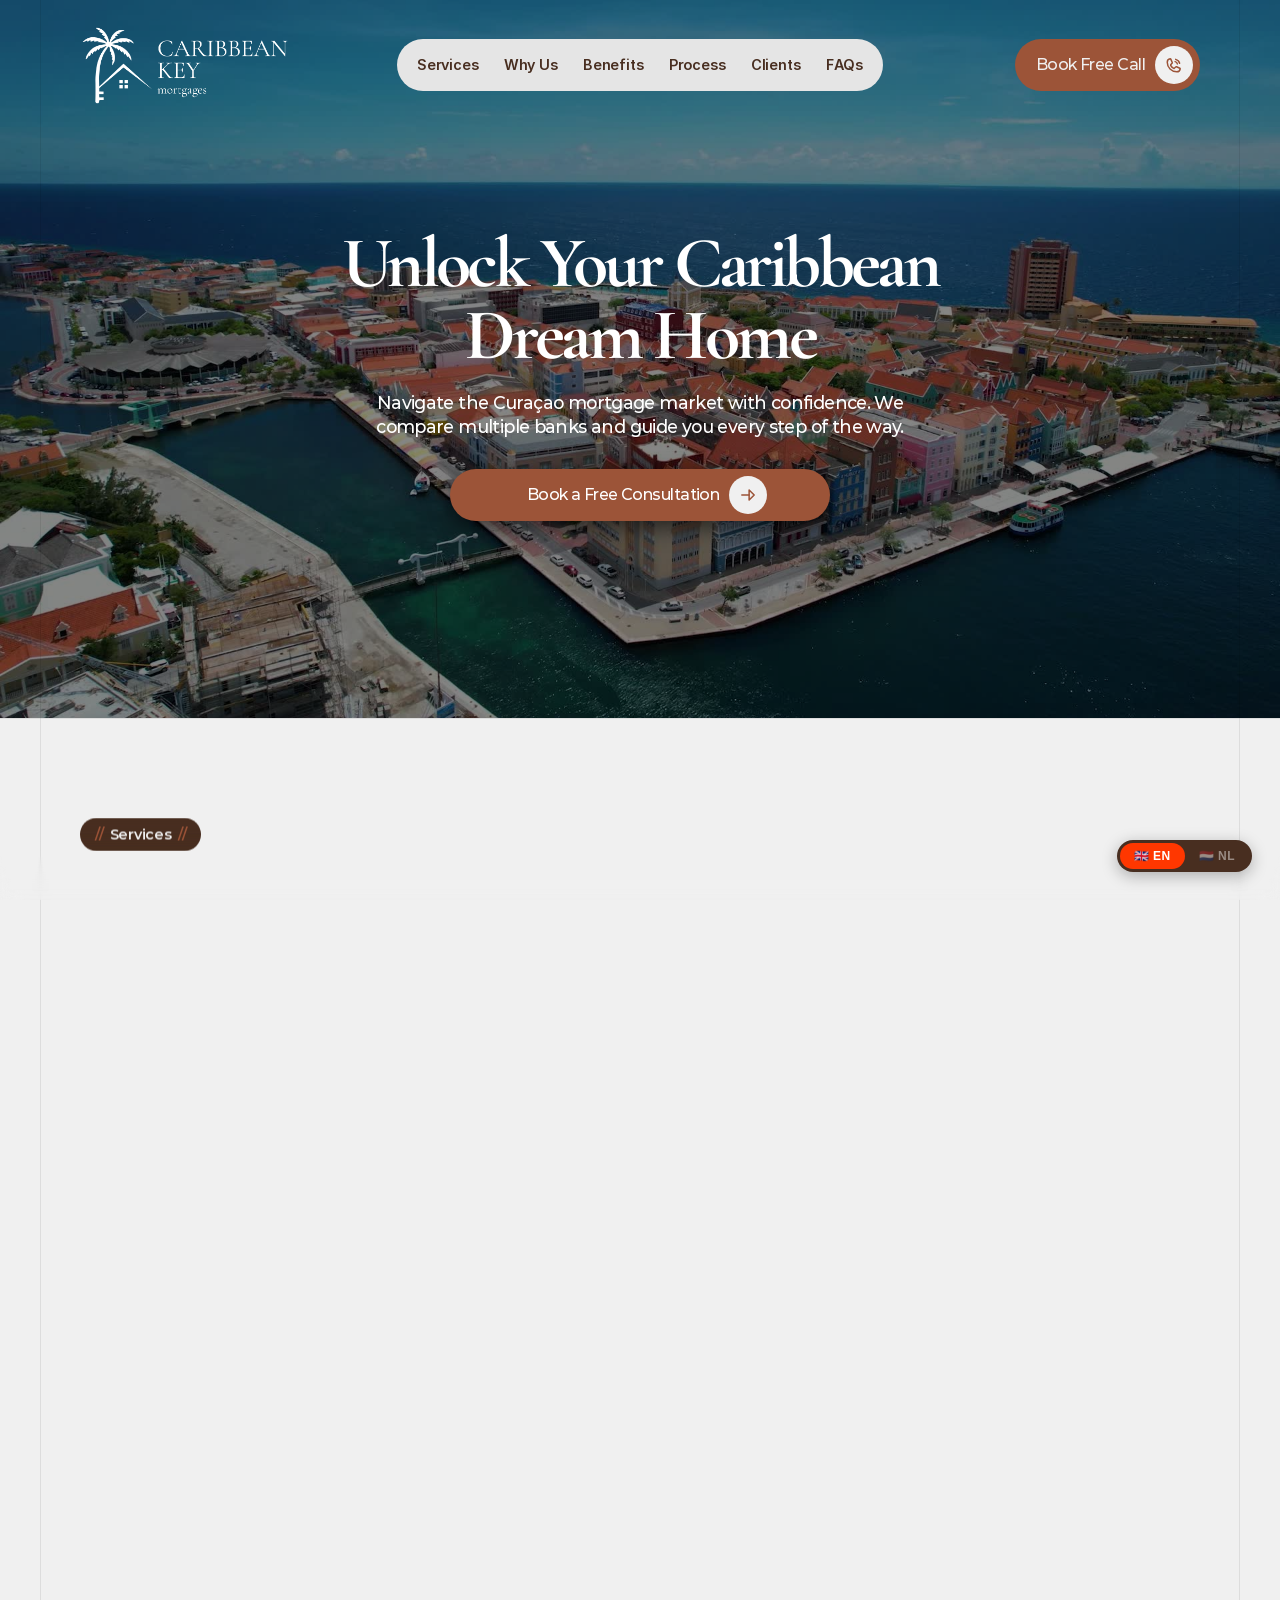
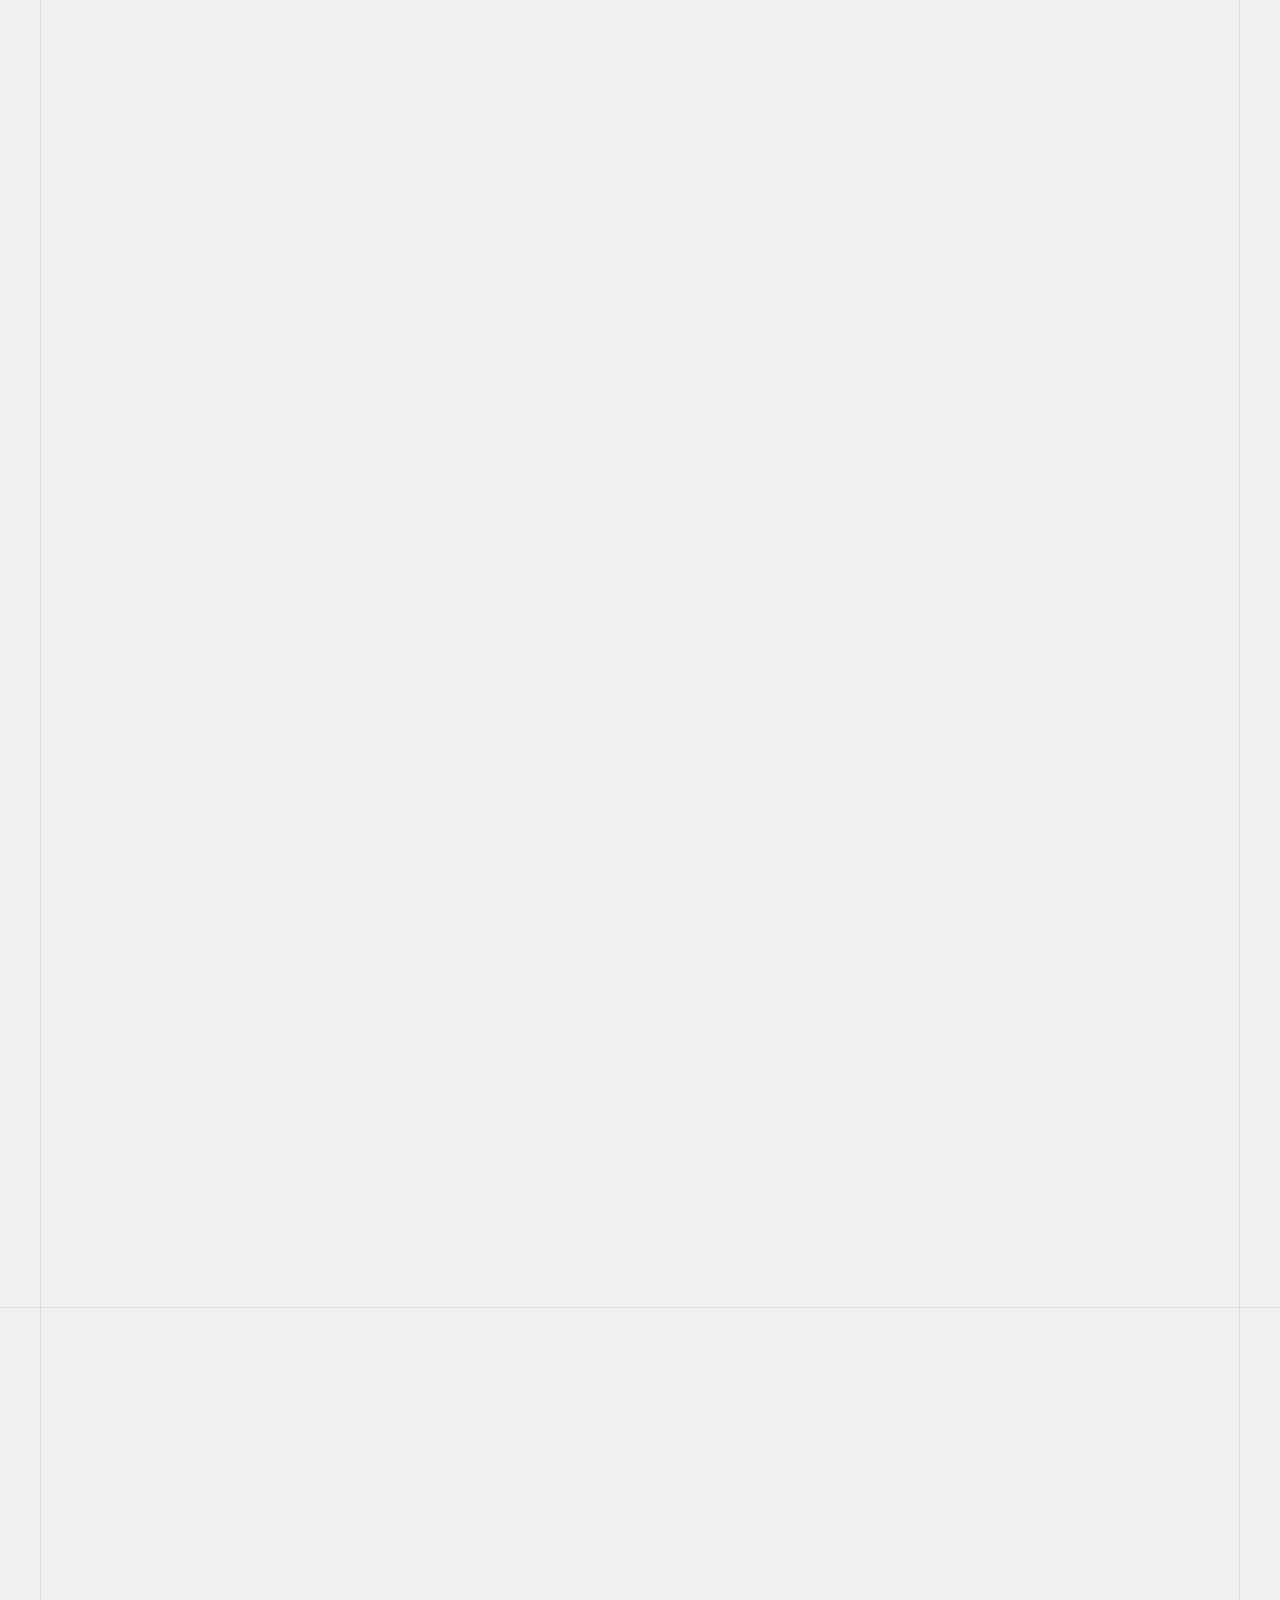
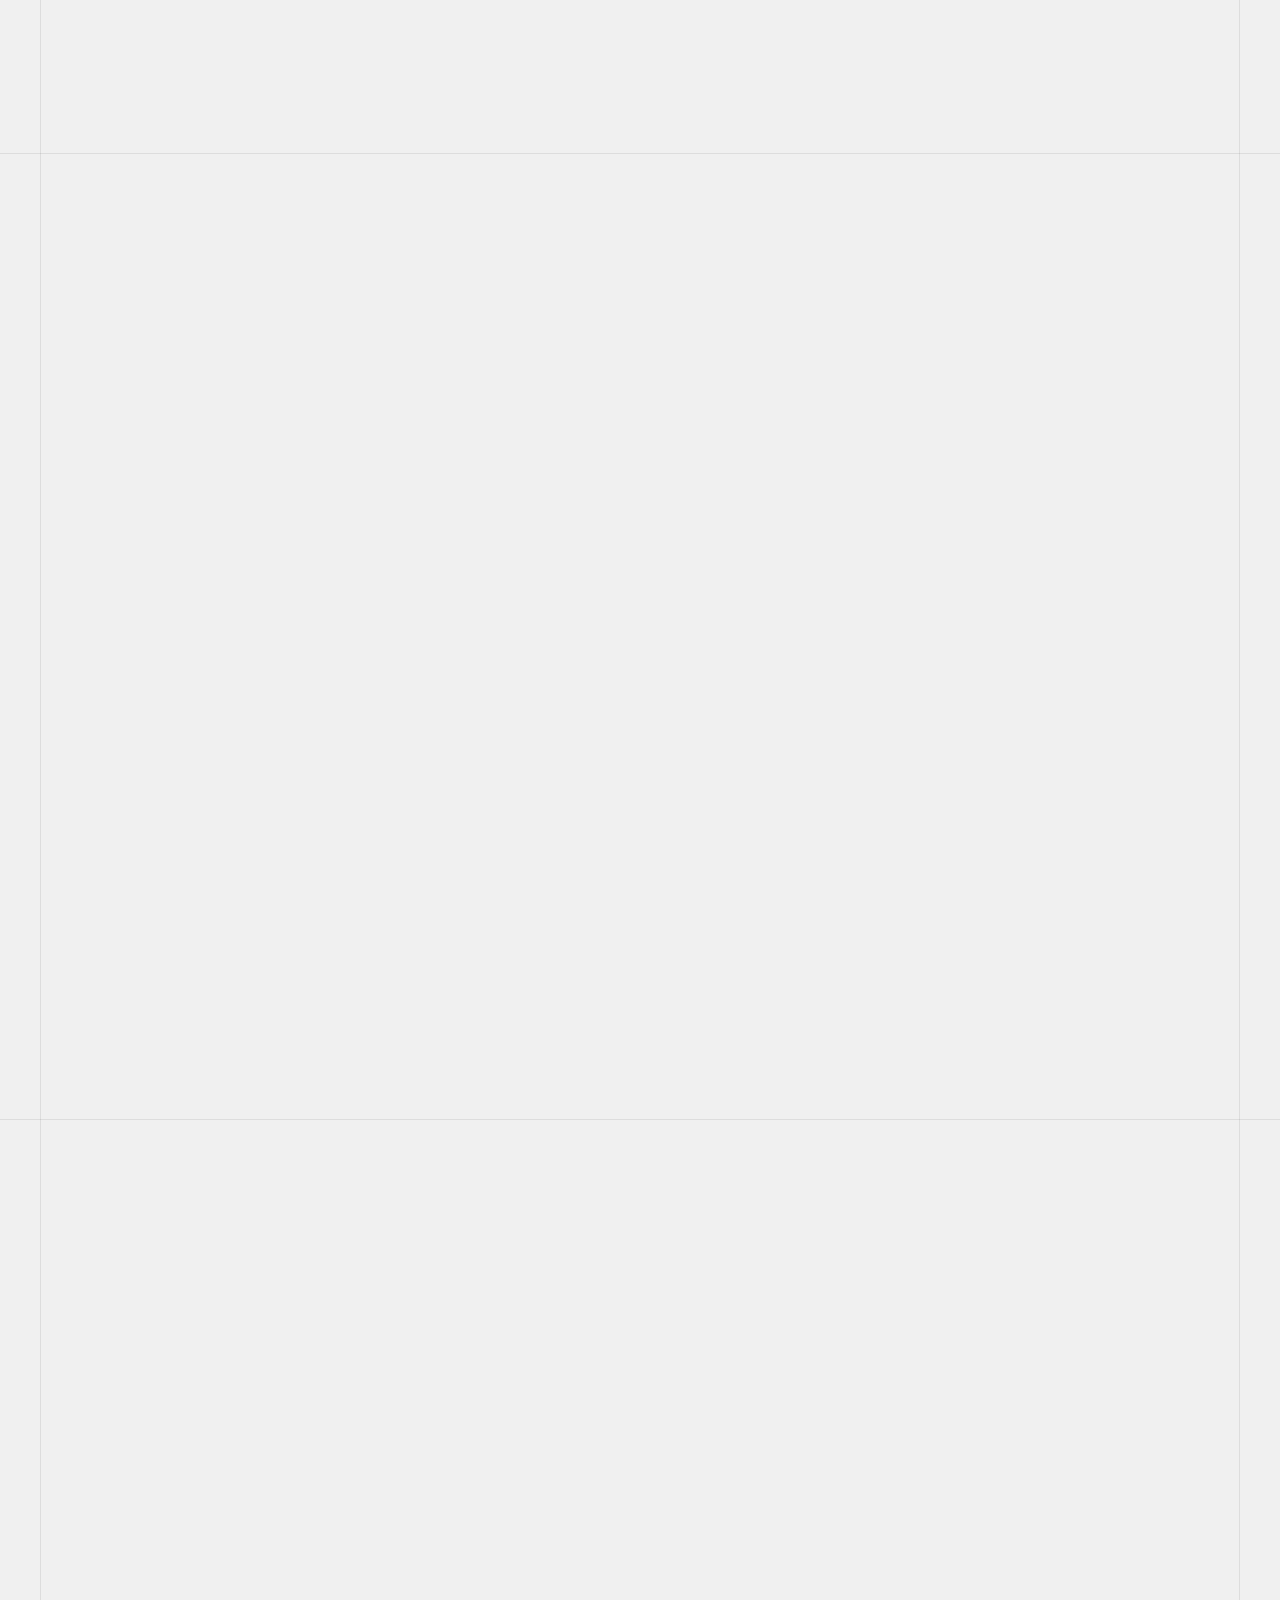
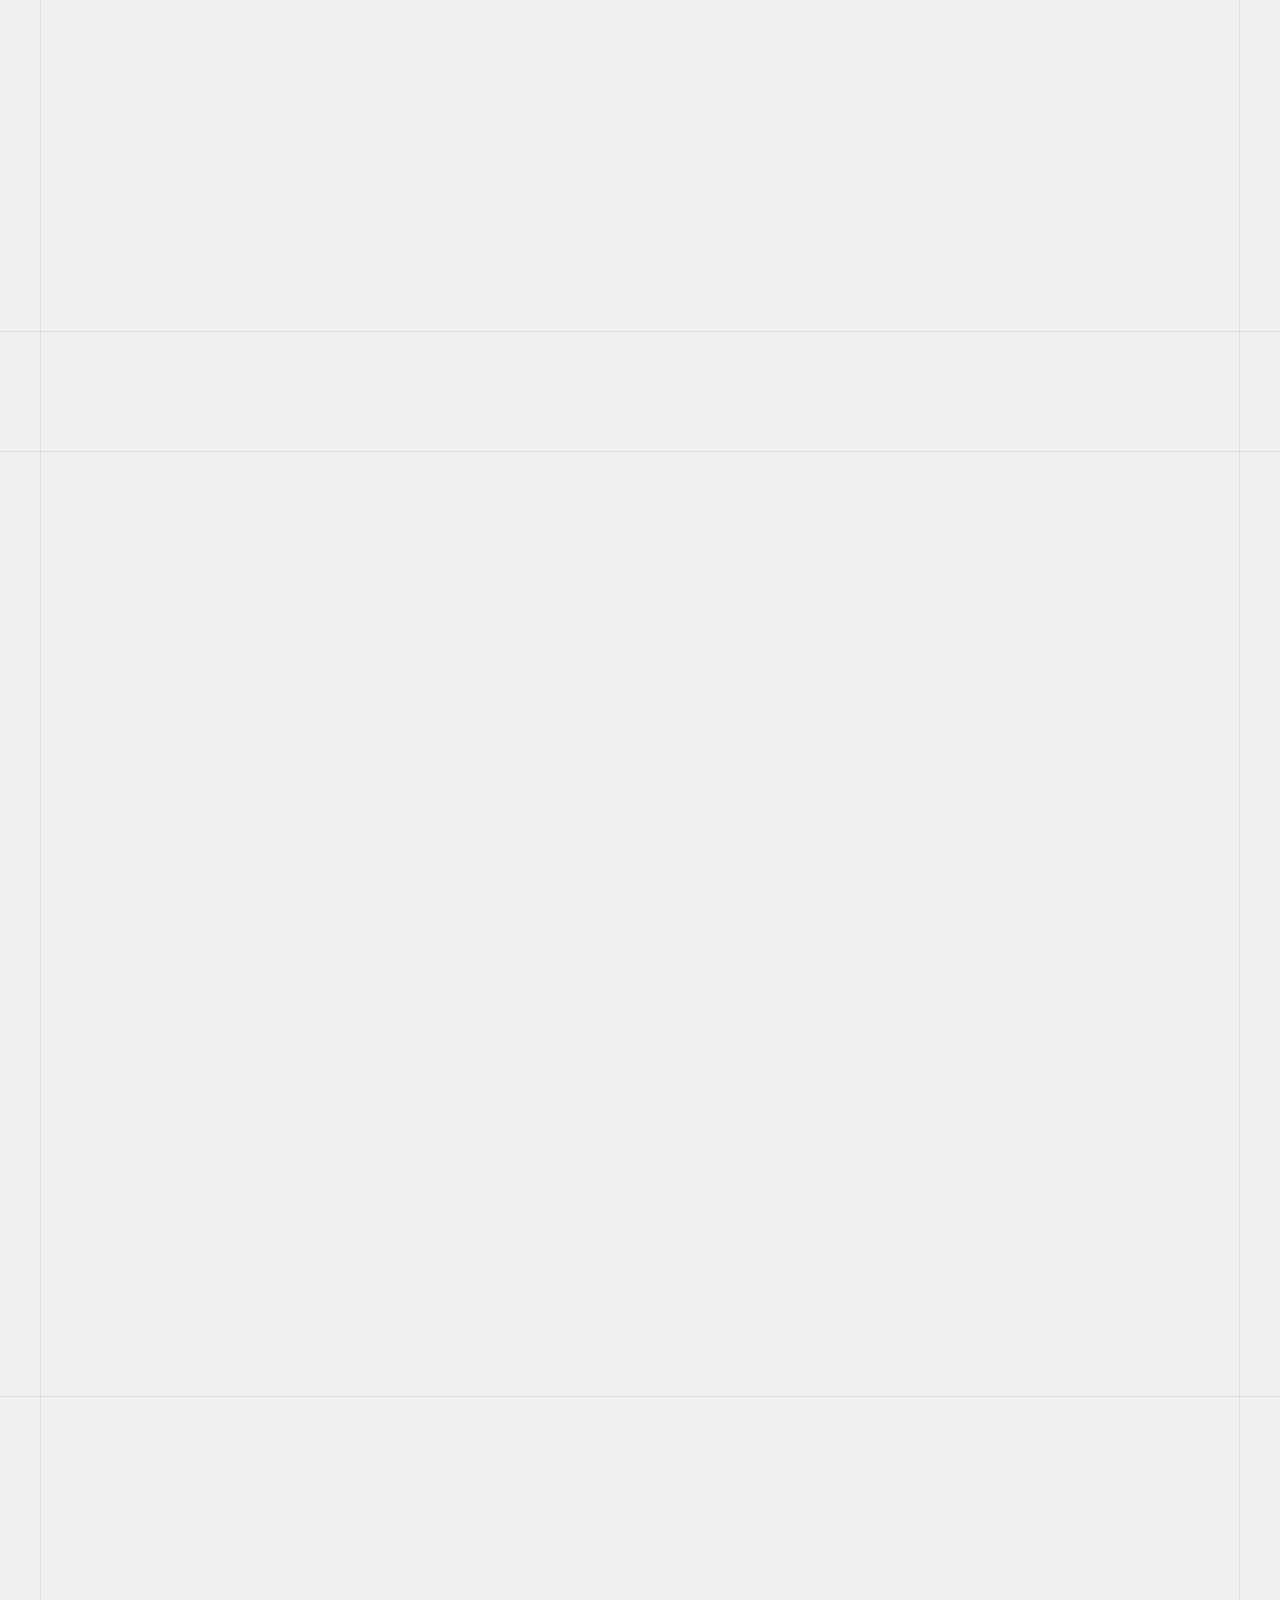
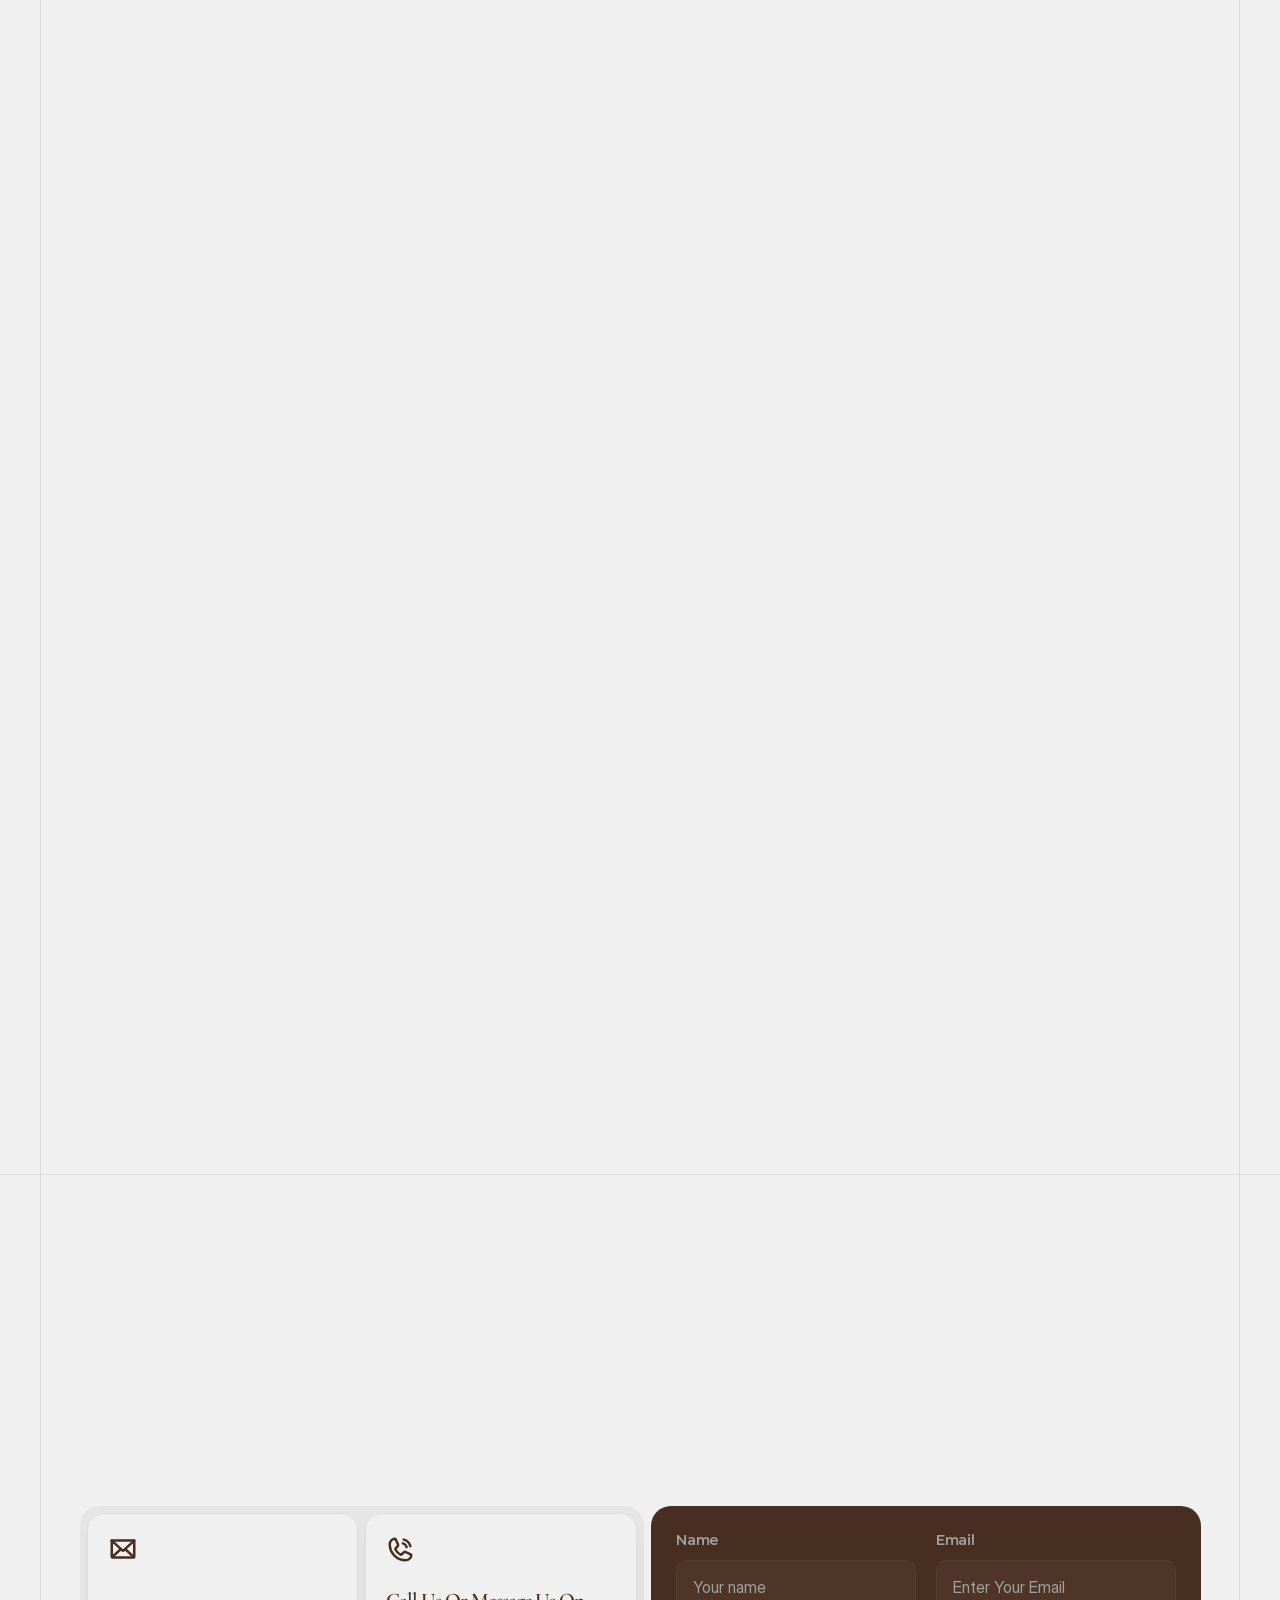
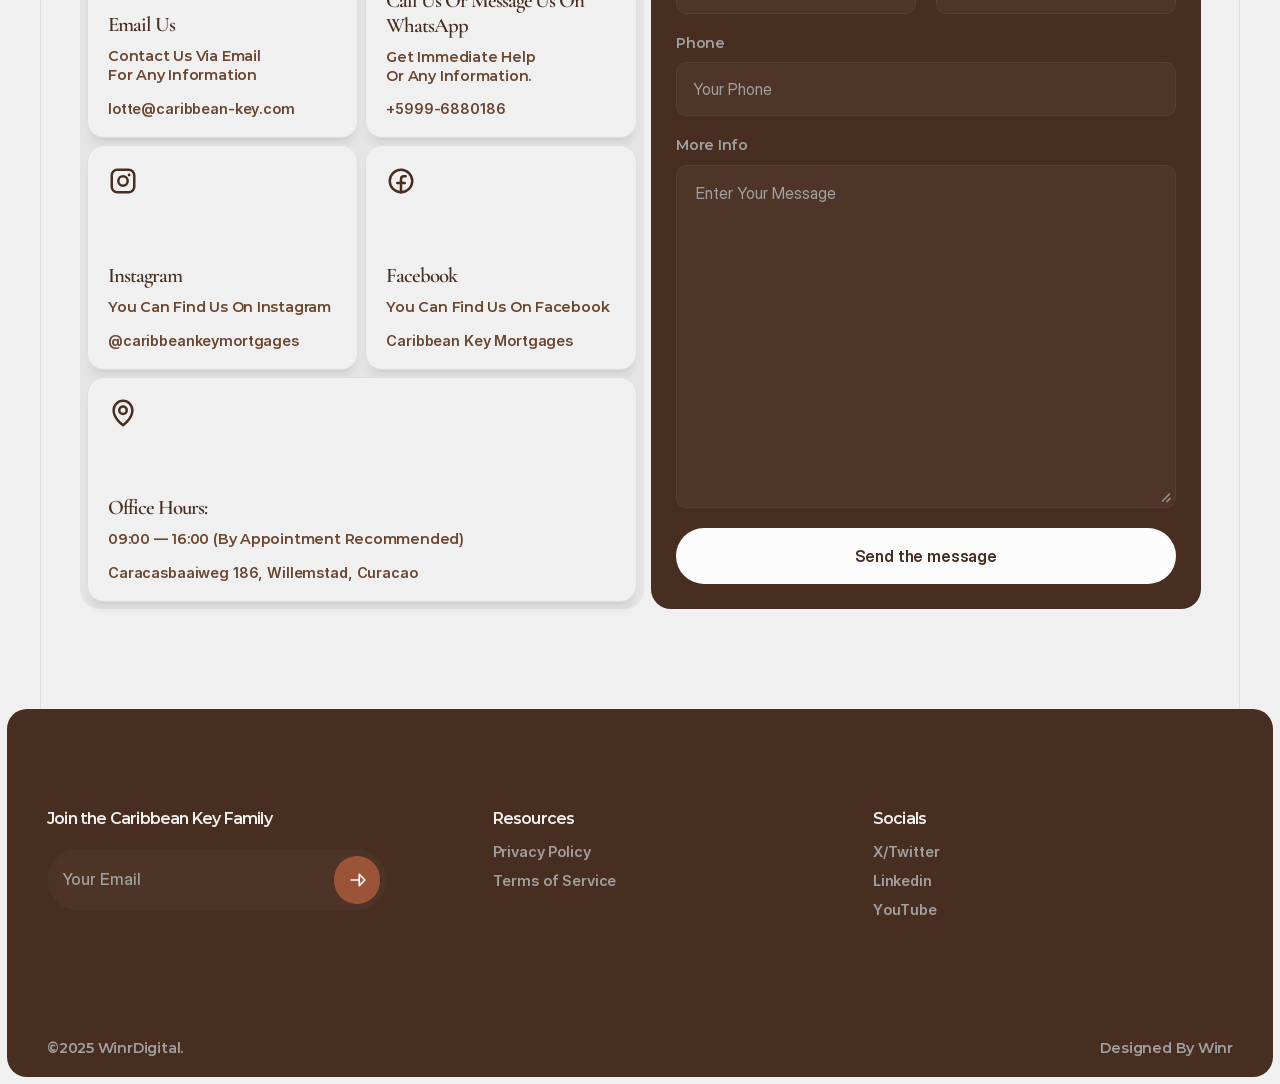
==== index.html @ c25af4fc "Why Us carousel: eliminate image flash with overlay-fade transition Root causes: 1. Original selecto" ====
<!DOCTYPE html><!-- Made in Framer · framer.com ✨ --><!-- Published May 25, 2026, 3:07 AM UTC --><html lang="en" data-redirect-timezone="1" dir="ltr"><head><style>
#__framer-badge-container,#__framer-template-badge-container,
a[href*="framer.com/templates"],a[href*="framer.com/marketplace"]{display:none!important;pointer-events:none!important;height:0!important;overflow:hidden!important}
</style><script>
(function(){
  // Detect file:// protocol — ES modules and root-relative URLs don't work on file://
  if(location.protocol==='file:'){
    document.addEventListener('DOMContentLoaded',function(){
      var isMac=navigator.platform.indexOf('Mac')!==-1;
      var isWin=navigator.platform.indexOf('Win')!==-1;
      var termName=isMac?'Terminal':isWin?'Command Prompt':'Terminal';
      var openCmd=isMac?'Press Cmd + Space, type "Terminal"':isWin?'Press Win + R, type "cmd"':'Open your terminal';
      var fp=decodeURIComponent(location.pathname);
      var dir=fp.substring(isWin?1:0,fp.lastIndexOf('/'));
      var cdPath='cd "'+dir+'"';
      var serveCmd='npx serve -l 8000';
      var d=document.createElement('div');
      d.style.cssText='position:fixed;inset:0;z-index:999999;background:#fff;display:flex;align-items:center;justify-content:center;font-family:-apple-system,system-ui,sans-serif;padding:32px;text-align:center';
      d.innerHTML='<div style="max-width:520px;text-align:left">'
        +'<h2 style="font-size:1.5rem;margin:0 0 8px;color:#111;text-align:center">This site needs a web server</h2>'
        +'<p style="color:#555;line-height:1.6;margin:0 0 20px;text-align:center;font-size:0.9rem">You opened this file directly. Follow these steps to preview it:</p>'
        +'<ol style="margin:0 0 20px;padding-left:20px;color:#333;line-height:2.2;font-size:0.88rem">'
        +'<li>Open <strong>'+termName+'</strong> <span style="color:#888">('+openCmd+')</span></li>'
        +'<li>Navigate to this folder: <code style="background:#f5f5f5;padding:2px 8px;border-radius:4px;font-size:0.82rem">'+cdPath+'</code></li>'
        +'<li>Start a local server: <code style="background:#f5f5f5;padding:2px 8px;border-radius:4px;font-size:0.82rem">'+serveCmd+'</code></li>'
        +'<li>Open <a href="http://localhost:8000" style="color:#2563eb;font-weight:500">http://localhost:8000</a> in your browser</li>'
        +'</ol>'
        +'<p style="color:#888;font-size:0.78rem;margin:0 0 6px;text-align:center">Requires <a href="https://nodejs.org" style="color:#2563eb" target="_blank">Node.js</a>. Or use Python: <code style="background:#f5f5f5;padding:2px 8px;border-radius:4px;font-size:0.78rem">'+(isWin?'python -m http.server 8000':'python3 -m http.server 8000')+'</code></p>'
        +'<p style="color:#888;font-size:0.78rem;margin:0;text-align:center">Press Ctrl+C in the terminal to stop the server when done.</p>'
        +'</div>';
      document.body.appendChild(d);
    });
    return;
  }
  var _f=window.fetch;
  window.fetch=function(u,o){
    // Extract URL string from string, URL object, or Request object
    var _us=typeof u==='string'?u:(u&&u.href?u.href:(u&&u.url?u.url:''));
    if(_us&&/events\.framer\.com/.test(_us))
      return Promise.resolve(new Response(''));
    // Handle .framercms range requests (cmsBackendCompression protocol).
    // Two distinct request shapes need separate handling:
    //
    //   1) ?range=from-to,from-to query param — older CDN-slicing protocol.
    //      Framer CDN extracts the ranges server-side and returns ONLY those
    //      bytes concatenated. Local server returns the full file, so we
    //      slice client-side and return the concatenated result.
    //
    //   2) Range: bytes=from-to,from-to HTTP header — current Framer SDK path
    //      (function Xe in chunk-AG6AYVB4.mjs). The SDK itself handles slicing
    //      on the 200-status path; on 206 it parses multipart/byteranges.
    //      Local servers (e.g. Python http.server) return 206 with the wrong
    //      Content-Type for multi-range requests, tripping the multipart parser
    //      with "Missing Content-Type header". Fix: strip the Range header,
    //      fetch the full file with status 200, and pass it through unchanged
    //      so the SDK takes its own slice path.
    if(_us&&_us.indexOf('.framercms')!==-1){
      try{
        var _OU=typeof _U!=='undefined'?_U:URL;
        var _p=new _OU(_us);
        var _rng=_p.searchParams.get('range');
        if(_rng){
          _p.searchParams.delete('range');
          _p.searchParams.delete('rangeHash');
          return _f.call(window,_p.href).then(function(r2){
            if(!r2.ok)return r2;
            return r2.arrayBuffer().then(function(buf){
              var d=new Uint8Array(buf);
              var parts=_rng.split(','),total=0,ranges=[];
              for(var i=0;i<parts.length;i++){
                var pp=parts[i].split('-');
                var from=parseInt(pp[0],10),to=parseInt(pp[1],10)+1;
                ranges.push({f:from,t:to});total+=to-from;
              }
              var result=new Uint8Array(total),off=0;
              for(var i=0;i<ranges.length;i++){
                var end=Math.min(ranges[i].t,d.length);
                result.set(d.subarray(ranges[i].f,end),off);
                off+=end-ranges[i].f;
              }
              return new Response(result.buffer,{status:200,headers:{'Content-Type':'application/octet-stream'}});
            });
          });
        }
        // No ?range= query param — check for a Range: HTTP header on the init
        // or Request object. If present, refetch without it so the local server
        // returns 200 + full file. The Framer SDK will slice it itself.
        var _hdrRange=null;
        try{
          if(o&&o.headers){
            if(typeof o.headers.get==='function') _hdrRange=o.headers.get('Range')||o.headers.get('range');
            else _hdrRange=o.headers.Range||o.headers.range;
          }
          if(!_hdrRange&&u&&typeof u==='object'&&u.headers&&typeof u.headers.get==='function'){
            _hdrRange=u.headers.get('Range')||u.headers.get('range');
          }
        }catch(_){}
        if(_hdrRange){
          var _init={};
          if(o){
            for(var _k in o){ if(_k!=='headers') _init[_k]=o[_k]; }
            if(o.headers){
              var _hh={};
              if(typeof o.headers.forEach==='function'){
                o.headers.forEach(function(v,k){ if(k.toLowerCase()!=='range') _hh[k]=v; });
              }else{
                for(var _k2 in o.headers){ if(_k2.toLowerCase()!=='range') _hh[_k2]=o.headers[_k2]; }
              }
              _init.headers=_hh;
            }
          }
          // Pass full response straight through — the SDK handles 200 by
          // slicing the buffer itself using its own range list.
          return _f.call(window,_us,_init);
        }
      }catch(e){}
    }
    return _f.apply(this,arguments);
  };
  // Patch URL constructor: our rewriting turns absolute CDN URLs into relative paths,
  // which breaks new URL(path, base) when the base is no longer absolute.
  // This catches the error and prepends location.origin to make relative bases work.
  var _U=URL;
  URL=function(u,b){
    try{return new _U(u,b)}catch(e){
      if(b&&typeof b==='string'&&!b.includes('://')){
        return new _U(u,location.origin+(b[0]==='/'?'':'/')+b);
      }
      throw e;
    }
  };
  URL.prototype=_U.prototype;
  URL.createObjectURL=_U.createObjectURL;
  URL.revokeObjectURL=_U.revokeObjectURL;
  // Remove marketplace/template CTA anchors.
  // Do NOT remove #__framer-badge-container or #__framer-template-badge-container —
  // Framer's script_main calls hydrateRoot() on those elements. Removing them
  // makes getElementById return null, triggering React error #405. The CSS
  // (CLEANUP_CSS + inline display:none) keeps them hidden without DOM removal.
  function _clean(){
    document.querySelectorAll('a[href*="framer.com/templates"],a[href*="framer.com/marketplace"]').forEach(function(a){
      var wrap=a.closest('[class*="-container"]');
      if(wrap&&wrap!==a.closest('[data-framer-name="Container"]')){wrap.remove();return;}
      a.remove();
    });
  }
  _clean();
  document.addEventListener('DOMContentLoaded',_clean);
  new MutationObserver(function(muts){
    for(var i=0;i<muts.length;i++){
      for(var j=0;j<muts[i].addedNodes.length;j++){
        var n=muts[i].addedNodes[j];
        if(n.nodeType!==1)continue;
        if(n.querySelector&&n.querySelector('a[href*="framer.com/marketplace"],a[href*="framer.com/templates"]')){_clean();}
      }
    }
  }).observe(document.documentElement,{childList:true,subtree:true});
})();
</script>
	<meta charset="utf-8">
	
	
	
	<!-- Start of headStart -->
    
    <!-- End of headStart -->
	<meta name="viewport" content="width=device-width">
	<meta name="generator" content="Framer fdc01c0">
	<title>Caribbean Key Mortgages | Home Loans &amp; Mortgage Advisors in Curaçao</title>
    <meta name="description" content="Caribbean Key Mortgages offers expert home loan and mortgage advisory in Curaçao. Compare lender rates, get pre-approved, and navigate every step of the process with confidence. Book a free call today.">
    
    
    <meta name="framer-html-plugin" content="disable">
    <link href="/assets/favicon.png" rel="icon" media="(prefers-color-scheme: light)">
    <link href="/assets/favicon.png" rel="icon" media="(prefers-color-scheme: dark)">
    <!-- Open Graph / Facebook -->
    <meta property="og:type" content="website">
    <meta property="og:title" content="Caribbean Key Mortgages | Home Loans &amp; Mortgage Advisors in Curaçao">
    <meta property="og:description" content="Caribbean Key Mortgages offers expert home loan and mortgage advisory in Curaçao. Compare lender rates, get pre-approved, and navigate every step of the process with confidence. Book a free call today.">
    <meta property="og:image" content="/images/r1Z7UFDWCG6GUZmYK18uw8Lyc.png">
    <!-- Twitter -->
    <meta name="twitter:card" content="summary_large_image">
    <meta name="twitter:title" content="Caribbean Key Mortgages | Home Loans &amp; Mortgage Advisors in Curaçao">
    <meta name="twitter:description" content="Caribbean Key Mortgages offers expert home loan and mortgage advisory in Curaçao. Compare lender rates, get pre-approved, and navigate every step of the process with confidence. Book a free call today.">
    <meta name="twitter:image" content="/images/r1Z7UFDWCG6GUZmYK18uw8Lyc.png">
	
	<style data-framer-font-css="">/* cyrillic-ext */
@font-face {
  font-family: 'Cormorant Garamond';
  font-style: italic;
  font-weight: 600;
  font-display: swap;
  src: url(/fonts/2b8a0ed6_co3ZmX5slCNuHLi8bLeY9MK7whWMhyjYrEtFmSq17w.woff2) format('woff2');
  unicode-range: U+0460-052F, U+1C80-1C8A, U+20B4, U+2DE0-2DFF, U+A640-A69F, U+FE2E-FE2F;
}
/* cyrillic */
@font-face {
  font-family: 'Cormorant Garamond';
  font-style: italic;
  font-weight: 600;
  font-display: swap;
  src: url(/fonts/034e3f1d_co3ZmX5slCNuHLi8bLeY9MK7whWMhyjYrEtMmSq17w.woff2) format('woff2');
  unicode-range: U+0301, U+0400-045F, U+0490-0491, U+04B0-04B1, U+2116;
}
/* vietnamese */
@font-face {
  font-family: 'Cormorant Garamond';
  font-style: italic;
  font-weight: 600;
  font-display: swap;
  src: url(/fonts/7f16a518_co3ZmX5slCNuHLi8bLeY9MK7whWMhyjYrEtHmSq17w.woff2) format('woff2');
  unicode-range: U+0102-0103, U+0110-0111, U+0128-0129, U+0168-0169, U+01A0-01A1, U+01AF-01B0, U+0300-0301, U+0303-0304, U+0308-0309, U+0323, U+0329, U+1EA0-1EF9, U+20AB;
}
/* latin-ext */
@font-face {
  font-family: 'Cormorant Garamond';
  font-style: italic;
  font-weight: 600;
  font-display: swap;
  src: url(/fonts/a89ed22c_co3ZmX5slCNuHLi8bLeY9MK7whWMhyjYrEtGmSq17w.woff2) format('woff2');
  unicode-range: U+0100-02BA, U+02BD-02C5, U+02C7-02CC, U+02CE-02D7, U+02DD-02FF, U+0304, U+0308, U+0329, U+1D00-1DBF, U+1E00-1E9F, U+1EF2-1EFF, U+2020, U+20A0-20AB, U+20AD-20C0, U+2113, U+2C60-2C7F, U+A720-A7FF;
}
/* latin */
@font-face {
  font-family: 'Cormorant Garamond';
  font-style: italic;
  font-weight: 600;
  font-display: swap;
  src: url(/fonts/25e30982_co3ZmX5slCNuHLi8bLeY9MK7whWMhyjYrEtImSo.woff2) format('woff2');
  unicode-range: U+0000-00FF, U+0131, U+0152-0153, U+02BB-02BC, U+02C6, U+02DA, U+02DC, U+0304, U+0308, U+0329, U+2000-206F, U+20AC, U+2122, U+2191, U+2193, U+2212, U+2215, U+FEFF, U+FFFD;
}
/* cyrillic-ext */
@font-face {
  font-family: 'Cormorant Garamond';
  font-style: italic;
  font-weight: 700;
  font-display: swap;
  src: url(/fonts/2b8a0ed6_co3ZmX5slCNuHLi8bLeY9MK7whWMhyjYrEtFmSq17w.woff2) format('woff2');
  unicode-range: U+0460-052F, U+1C80-1C8A, U+20B4, U+2DE0-2DFF, U+A640-A69F, U+FE2E-FE2F;
}
/* cyrillic */
@font-face {
  font-family: 'Cormorant Garamond';
  font-style: italic;
  font-weight: 700;
  font-display: swap;
  src: url(/fonts/034e3f1d_co3ZmX5slCNuHLi8bLeY9MK7whWMhyjYrEtMmSq17w.woff2) format('woff2');
  unicode-range: U+0301, U+0400-045F, U+0490-0491, U+04B0-04B1, U+2116;
}
/* vietnamese */
@font-face {
  font-family: 'Cormorant Garamond';
  font-style: italic;
  font-weight: 700;
  font-display: swap;
  src: url(/fonts/7f16a518_co3ZmX5slCNuHLi8bLeY9MK7whWMhyjYrEtHmSq17w.woff2) format('woff2');
  unicode-range: U+0102-0103, U+0110-0111, U+0128-0129, U+0168-0169, U+01A0-01A1, U+01AF-01B0, U+0300-0301, U+0303-0304, U+0308-0309, U+0323, U+0329, U+1EA0-1EF9, U+20AB;
}
/* latin-ext */
@font-face {
  font-family: 'Cormorant Garamond';
  font-style: italic;
  font-weight: 700;
  font-display: swap;
  src: url(/fonts/a89ed22c_co3ZmX5slCNuHLi8bLeY9MK7whWMhyjYrEtGmSq17w.woff2) format('woff2');
  unicode-range: U+0100-02BA, U+02BD-02C5, U+02C7-02CC, U+02CE-02D7, U+02DD-02FF, U+0304, U+0308, U+0329, U+1D00-1DBF, U+1E00-1E9F, U+1EF2-1EFF, U+2020, U+20A0-20AB, U+20AD-20C0, U+2113, U+2C60-2C7F, U+A720-A7FF;
}
/* latin */
@font-face {
  font-family: 'Cormorant Garamond';
  font-style: italic;
  font-weight: 700;
  font-display: swap;
  src: url(/fonts/25e30982_co3ZmX5slCNuHLi8bLeY9MK7whWMhyjYrEtImSo.woff2) format('woff2');
  unicode-range: U+0000-00FF, U+0131, U+0152-0153, U+02BB-02BC, U+02C6, U+02DA, U+02DC, U+0304, U+0308, U+0329, U+2000-206F, U+20AC, U+2122, U+2191, U+2193, U+2212, U+2215, U+FEFF, U+FFFD;
}
/* cyrillic-ext */
@font-face {
  font-family: 'Cormorant Garamond';
  font-style: normal;
  font-weight: 400;
  font-display: swap;
  src: url(/fonts/f88d6a48_co3bmX5slCNuHLi8bLeY9MK7whWMhyjYpHtKgS4.woff2) format('woff2');
  unicode-range: U+0460-052F, U+1C80-1C8A, U+20B4, U+2DE0-2DFF, U+A640-A69F, U+FE2E-FE2F;
}
/* cyrillic */
@font-face {
  font-family: 'Cormorant Garamond';
  font-style: normal;
  font-weight: 400;
  font-display: swap;
  src: url(/fonts/4f4a8253_co3bmX5slCNuHLi8bLeY9MK7whWMhyjYrXtKgS4.woff2) format('woff2');
  unicode-range: U+0301, U+0400-045F, U+0490-0491, U+04B0-04B1, U+2116;
}
/* vietnamese */
@font-face {
  font-family: 'Cormorant Garamond';
  font-style: normal;
  font-weight: 400;
  font-display: swap;
  src: url(/fonts/36598f59_co3bmX5slCNuHLi8bLeY9MK7whWMhyjYpntKgS4.woff2) format('woff2');
  unicode-range: U+0102-0103, U+0110-0111, U+0128-0129, U+0168-0169, U+01A0-01A1, U+01AF-01B0, U+0300-0301, U+0303-0304, U+0308-0309, U+0323, U+0329, U+1EA0-1EF9, U+20AB;
}
/* latin-ext */
@font-face {
  font-family: 'Cormorant Garamond';
  font-style: normal;
  font-weight: 400;
  font-display: swap;
  src: url(/fonts/90768204_co3bmX5slCNuHLi8bLeY9MK7whWMhyjYp3tKgS4.woff2) format('woff2');
  unicode-range: U+0100-02BA, U+02BD-02C5, U+02C7-02CC, U+02CE-02D7, U+02DD-02FF, U+0304, U+0308, U+0329, U+1D00-1DBF, U+1E00-1E9F, U+1EF2-1EFF, U+2020, U+20A0-20AB, U+20AD-20C0, U+2113, U+2C60-2C7F, U+A720-A7FF;
}
/* latin */
@font-face {
  font-family: 'Cormorant Garamond';
  font-style: normal;
  font-weight: 400;
  font-display: swap;
  src: url(/fonts/2fed1d1b_co3bmX5slCNuHLi8bLeY9MK7whWMhyjYqXtK.woff2) format('woff2');
  unicode-range: U+0000-00FF, U+0131, U+0152-0153, U+02BB-02BC, U+02C6, U+02DA, U+02DC, U+0304, U+0308, U+0329, U+2000-206F, U+20AC, U+2122, U+2191, U+2193, U+2212, U+2215, U+FEFF, U+FFFD;
}
/* cyrillic-ext */
@font-face {
  font-family: 'Cormorant Garamond';
  font-style: normal;
  font-weight: 600;
  font-display: swap;
  src: url(/fonts/f88d6a48_co3bmX5slCNuHLi8bLeY9MK7whWMhyjYpHtKgS4.woff2) format('woff2');
  unicode-range: U+0460-052F, U+1C80-1C8A, U+20B4, U+2DE0-2DFF, U+A640-A69F, U+FE2E-FE2F;
}
/* cyrillic */
@font-face {
  font-family: 'Cormorant Garamond';
  font-style: normal;
  font-weight: 600;
  font-display: swap;
  src: url(/fonts/4f4a8253_co3bmX5slCNuHLi8bLeY9MK7whWMhyjYrXtKgS4.woff2) format('woff2');
  unicode-range: U+0301, U+0400-045F, U+0490-0491, U+04B0-04B1, U+2116;
}
/* vietnamese */
@font-face {
  font-family: 'Cormorant Garamond';
  font-style: normal;
  font-weight: 600;
  font-display: swap;
  src: url(/fonts/36598f59_co3bmX5slCNuHLi8bLeY9MK7whWMhyjYpntKgS4.woff2) format('woff2');
  unicode-range: U+0102-0103, U+0110-0111, U+0128-0129, U+0168-0169, U+01A0-01A1, U+01AF-01B0, U+0300-0301, U+0303-0304, U+0308-0309, U+0323, U+0329, U+1EA0-1EF9, U+20AB;
}
/* latin-ext */
@font-face {
  font-family: 'Cormorant Garamond';
  font-style: normal;
  font-weight: 600;
  font-display: swap;
  src: url(/fonts/90768204_co3bmX5slCNuHLi8bLeY9MK7whWMhyjYp3tKgS4.woff2) format('woff2');
  unicode-range: U+0100-02BA, U+02BD-02C5, U+02C7-02CC, U+02CE-02D7, U+02DD-02FF, U+0304, U+0308, U+0329, U+1D00-1DBF, U+1E00-1E9F, U+1EF2-1EFF, U+2020, U+20A0-20AB, U+20AD-20C0, U+2113, U+2C60-2C7F, U+A720-A7FF;
}
/* latin */
@font-face {
  font-family: 'Cormorant Garamond';
  font-style: normal;
  font-weight: 600;
  font-display: swap;
  src: url(/fonts/2fed1d1b_co3bmX5slCNuHLi8bLeY9MK7whWMhyjYqXtK.woff2) format('woff2');
  unicode-range: U+0000-00FF, U+0131, U+0152-0153, U+02BB-02BC, U+02C6, U+02DA, U+02DC, U+0304, U+0308, U+0329, U+2000-206F, U+20AC, U+2122, U+2191, U+2193, U+2212, U+2215, U+FEFF, U+FFFD;
}
/* cyrillic-ext */
@font-face {
  font-family: 'Cormorant Garamond';
  font-style: normal;
  font-weight: 700;
  font-display: swap;
  src: url(/fonts/f88d6a48_co3bmX5slCNuHLi8bLeY9MK7whWMhyjYpHtKgS4.woff2) format('woff2');
  unicode-range: U+0460-052F, U+1C80-1C8A, U+20B4, U+2DE0-2DFF, U+A640-A69F, U+FE2E-FE2F;
}
/* cyrillic */
@font-face {
  font-family: 'Cormorant Garamond';
  font-style: normal;
  font-weight: 700;
  font-display: swap;
  src: url(/fonts/4f4a8253_co3bmX5slCNuHLi8bLeY9MK7whWMhyjYrXtKgS4.woff2) format('woff2');
  unicode-range: U+0301, U+0400-045F, U+0490-0491, U+04B0-04B1, U+2116;
}
/* vietnamese */
@font-face {
  font-family: 'Cormorant Garamond';
  font-style: normal;
  font-weight: 700;
  font-display: swap;
  src: url(/fonts/36598f59_co3bmX5slCNuHLi8bLeY9MK7whWMhyjYpntKgS4.woff2) format('woff2');
  unicode-range: U+0102-0103, U+0110-0111, U+0128-0129, U+0168-0169, U+01A0-01A1, U+01AF-01B0, U+0300-0301, U+0303-0304, U+0308-0309, U+0323, U+0329, U+1EA0-1EF9, U+20AB;
}
/* latin-ext */
@font-face {
  font-family: 'Cormorant Garamond';
  font-style: normal;
  font-weight: 700;
  font-display: swap;
  src: url(/fonts/90768204_co3bmX5slCNuHLi8bLeY9MK7whWMhyjYp3tKgS4.woff2) format('woff2');
  unicode-range: U+0100-02BA, U+02BD-02C5, U+02C7-02CC, U+02CE-02D7, U+02DD-02FF, U+0304, U+0308, U+0329, U+1D00-1DBF, U+1E00-1E9F, U+1EF2-1EFF, U+2020, U+20A0-20AB, U+20AD-20C0, U+2113, U+2C60-2C7F, U+A720-A7FF;
}
/* latin */
@font-face {
  font-family: 'Cormorant Garamond';
  font-style: normal;
  font-weight: 700;
  font-display: swap;
  src: url(/fonts/2fed1d1b_co3bmX5slCNuHLi8bLeY9MK7whWMhyjYqXtK.woff2) format('woff2');
  unicode-range: U+0000-00FF, U+0131, U+0152-0153, U+02BB-02BC, U+02C6, U+02DA, U+02DC, U+0304, U+0308, U+0329, U+2000-206F, U+20AC, U+2122, U+2191, U+2193, U+2212, U+2215, U+FEFF, U+FFFD;
}

@font-face { font-family: "Inter"; src: url(/assets/5vvr9Vy74if2I6bQbJvbw7SY1pQ.woff2); font-display: swap; font-style: normal; font-weight: 400; unicode-range: U+0460-052F, U+1C80-1C88, U+20B4, U+2DE0-2DFF, U+A640-A69F, U+FE2E-FE2F }
@font-face { font-family: "Inter"; src: url(/assets/EOr0mi4hNtlgWNn9if640EZzXCo.woff2); font-display: swap; font-style: normal; font-weight: 400; unicode-range: U+0301, U+0400-045F, U+0490-0491, U+04B0-04B1, U+2116 }
@font-face { font-family: "Inter"; src: url(/assets/Y9k9QrlZAqio88Klkmbd8VoMQc.woff2); font-display: swap; font-style: normal; font-weight: 400; unicode-range: U+1F00-1FFF }
@font-face { font-family: "Inter"; src: url(/assets/OYrD2tBIBPvoJXiIHnLoOXnY9M.woff2); font-display: swap; font-style: normal; font-weight: 400; unicode-range: U+0370-03FF }
@font-face { font-family: "Inter"; src: url(/assets/JeYwfuaPfZHQhEG8U5gtPDZ7WQ.woff2); font-display: swap; font-style: normal; font-weight: 400; unicode-range: U+0100-024F, U+0259, U+1E00-1EFF, U+2020, U+20A0-20AB, U+20AD-20CF, U+2113, U+2C60-2C7F, U+A720-A7FF }
@font-face { font-family: "Inter"; src: url(/assets/GrgcKwrN6d3Uz8EwcLHZxwEfC4.woff2); font-display: swap; font-style: normal; font-weight: 400; unicode-range: U+0000-00FF, U+0131, U+0152-0153, U+02BB-02BC, U+02C6, U+02DA, U+02DC, U+2000-206F, U+2070, U+2074-207E, U+2080-208E, U+20AC, U+2122, U+2191, U+2193, U+2212, U+2215, U+FEFF, U+FFFD }
@font-face { font-family: "Inter"; src: url(/assets/b6Y37FthZeALduNqHicBT6FutY.woff2); font-display: swap; font-style: normal; font-weight: 400; unicode-range: U+0102-0103, U+0110-0111, U+0128-0129, U+0168-0169, U+01A0-01A1, U+01AF-01B0, U+1EA0-1EF9, U+20AB }
@font-face { font-family: "Inter"; src: url(/assets/vQyevYAyHtARFwPqUzQGpnDs.woff2); font-display: swap; font-style: normal; font-weight: 400; unicode-range: U+0000-00FF, U+0131, U+0152-0153, U+02BB-02BC, U+02C6, U+02DA, U+02DC, U+2000-206F, U+2074, U+20AC, U+2122, U+2191, U+2193, U+2212, U+2215, U+FEFF, U+FFFD }
@font-face { font-family: "Inter"; src: url(/assets/hyOgCu0Xnghbimh0pE8QTvtt2AU.woff2); font-display: swap; font-style: normal; font-weight: 600; unicode-range: U+0460-052F, U+1C80-1C88, U+20B4, U+2DE0-2DFF, U+A640-A69F, U+FE2E-FE2F }
@font-face { font-family: "Inter"; src: url(/assets/NeGmSOXrPBfEFIy5YZeHq17LEDA.woff2); font-display: swap; font-style: normal; font-weight: 600; unicode-range: U+0301, U+0400-045F, U+0490-0491, U+04B0-04B1, U+2116 }
@font-face { font-family: "Inter"; src: url(/assets/oYaAX5himiTPYuN8vLWnqBbfD2s.woff2); font-display: swap; font-style: normal; font-weight: 600; unicode-range: U+1F00-1FFF }
@font-face { font-family: "Inter"; src: url(/assets/lEJLP4R0yuCaMCjSXYHtJw72M.woff2); font-display: swap; font-style: normal; font-weight: 600; unicode-range: U+0370-03FF }
@font-face { font-family: "Inter"; src: url(/assets/cRJyLNuTJR5jbyKzGi33wU9cqIQ.woff2); font-display: swap; font-style: normal; font-weight: 600; unicode-range: U+0100-024F, U+0259, U+1E00-1EFF, U+2020, U+20A0-20AB, U+20AD-20CF, U+2113, U+2C60-2C7F, U+A720-A7FF }
@font-face { font-family: "Inter"; src: url(/assets/yDtI2UI8XcEg1W2je9XPN3Noo.woff2); font-display: swap; font-style: normal; font-weight: 600; unicode-range: U+0000-00FF, U+0131, U+0152-0153, U+02BB-02BC, U+02C6, U+02DA, U+02DC, U+2000-206F, U+2070, U+2074-207E, U+2080-208E, U+20AC, U+2122, U+2191, U+2193, U+2212, U+2215, U+FEFF, U+FFFD }
@font-face { font-family: "Inter"; src: url(/assets/A0Wcc7NgXMjUuFdquHDrIZpzZw0.woff2); font-display: swap; font-style: normal; font-weight: 600; unicode-range: U+0102-0103, U+0110-0111, U+0128-0129, U+0168-0169, U+01A0-01A1, U+01AF-01B0, U+1EA0-1EF9, U+20AB }
@font-face { font-family: "Inter Display"; src: url(/assets/2uIBiALfCHVpWbHqRMZutfT7giU.woff2); font-display: swap; font-style: normal; font-weight: 400; unicode-range: U+0460-052F, U+1C80-1C88, U+20B4, U+2DE0-2DFF, U+A640-A69F, U+FE2E-FE2F }
@font-face { font-family: "Inter Display"; src: url(/assets/Zwfz6xbVe5pmcWRJRgBDHnMkOkI.woff2); font-display: swap; font-style: normal; font-weight: 400; unicode-range: U+0301, U+0400-045F, U+0490-0491, U+04B0-04B1, U+2116 }
@font-face { font-family: "Inter Display"; src: url(/assets/U9LaDDmbRhzX3sB8g8glTy5feTE.woff2); font-display: swap; font-style: normal; font-weight: 400; unicode-range: U+1F00-1FFF }
@font-face { font-family: "Inter Display"; src: url(/assets/tVew2LzXJ1t7QfxP1gdTIdj2o0g.woff2); font-display: swap; font-style: normal; font-weight: 400; unicode-range: U+0370-03FF }
@font-face { font-family: "Inter Display"; src: url(/assets/DF7bjCRmStYPqSb945lAlMfCCVQ.woff2); font-display: swap; font-style: normal; font-weight: 400; unicode-range: U+0100-024F, U+0259, U+1E00-1EFF, U+2020, U+20A0-20AB, U+20AD-20CF, U+2113, U+2C60-2C7F, U+A720-A7FF }
@font-face { font-family: "Inter Display"; src: url(/assets/bHYNJqzTyl2lqvmMiRRS6Y16Es.woff2); font-display: swap; font-style: normal; font-weight: 400; unicode-range: U+0000-00FF, U+0131, U+0152-0153, U+02BB-02BC, U+02C6, U+02DA, U+02DC, U+2000-206F, U+2070, U+2074-207E, U+2080-208E, U+20AC, U+2122, U+2191, U+2193, U+2212, U+2215, U+FEFF, U+FFFD }
@font-face { font-family: "Inter Display"; src: url(/assets/vebZUMjGyKkYsfcY73iwWTzLNag.woff2); font-display: swap; font-style: normal; font-weight: 400; unicode-range: U+0102-0103, U+0110-0111, U+0128-0129, U+0168-0169, U+01A0-01A1, U+01AF-01B0, U+1EA0-1EF9, U+20AB }
@font-face { font-family: "Inter Display"; src: url(/assets/gazZKZuUEtvr9ULhdA4SprP0AZ0.woff2); font-display: swap; font-style: normal; font-weight: 600; unicode-range: U+0460-052F, U+1C80-1C88, U+20B4, U+2DE0-2DFF, U+A640-A69F, U+FE2E-FE2F }
@font-face { font-family: "Inter Display"; src: url(/assets/pe8RoujoPxuTZhqoNzYqHX2MXA.woff2); font-display: swap; font-style: normal; font-weight: 600; unicode-range: U+0301, U+0400-045F, U+0490-0491, U+04B0-04B1, U+2116 }
@font-face { font-family: "Inter Display"; src: url(/assets/teGhWnhH3bCqefKGsIsqFy3hK8.woff2); font-display: swap; font-style: normal; font-weight: 600; unicode-range: U+1F00-1FFF }
@font-face { font-family: "Inter Display"; src: url(/assets/qQHxgTnEk6Czu1yW4xS82HQWFOk.woff2); font-display: swap; font-style: normal; font-weight: 600; unicode-range: U+0370-03FF }
@font-face { font-family: "Inter Display"; src: url(/assets/MJ3N6lfN4iP5Um8rJGqLYl03tE.woff2); font-display: swap; font-style: normal; font-weight: 600; unicode-range: U+0100-024F, U+0259, U+1E00-1EFF, U+2020, U+20A0-20AB, U+20AD-20CF, U+2113, U+2C60-2C7F, U+A720-A7FF }
@font-face { font-family: "Inter Display"; src: url(/assets/PfdOpgzFf7N2Uye9JX7xRKYTgSc.woff2); font-display: swap; font-style: normal; font-weight: 600; unicode-range: U+0000-00FF, U+0131, U+0152-0153, U+02BB-02BC, U+02C6, U+02DA, U+02DC, U+2000-206F, U+2070, U+2074-207E, U+2080-208E, U+20AC, U+2122, U+2191, U+2193, U+2212, U+2215, U+FEFF, U+FFFD }
@font-face { font-family: "Inter Display"; src: url(/assets/0SEEmmWc3vovhaai4RlRQSWRrz0.woff2); font-display: swap; font-style: normal; font-weight: 600; unicode-range: U+0102-0103, U+0110-0111, U+0128-0129, U+0168-0169, U+01A0-01A1, U+01AF-01B0, U+1EA0-1EF9, U+20AB }
@font-face { font-family: "Inter Display"; src: url(/assets/ePuN3mCjzajIHnyCdvKBFiZkyY0.woff2); font-display: swap; font-style: normal; font-weight: 500; unicode-range: U+0460-052F, U+1C80-1C88, U+20B4, U+2DE0-2DFF, U+A640-A69F, U+FE2E-FE2F }
@font-face { font-family: "Inter Display"; src: url(/assets/V3j1L0o5vPFKe26Sw4HcpXCfHo.woff2); font-display: swap; font-style: normal; font-weight: 500; unicode-range: U+0301, U+0400-045F, U+0490-0491, U+04B0-04B1, U+2116 }
@font-face { font-family: "Inter Display"; src: url(/assets/F3kdpd2N0cToWV5huaZjjgM.woff2); font-display: swap; font-style: normal; font-weight: 500; unicode-range: U+1F00-1FFF }
@font-face { font-family: "Inter Display"; src: url(/assets/0iDmxkizU9goZoclqIqsV5rvETU.woff2); font-display: swap; font-style: normal; font-weight: 500; unicode-range: U+0370-03FF }
@font-face { font-family: "Inter Display"; src: url(/assets/r0mv3NegmA0akcQsNFotG32Las.woff2); font-display: swap; font-style: normal; font-weight: 500; unicode-range: U+0100-024F, U+0259, U+1E00-1EFF, U+2020, U+20A0-20AB, U+20AD-20CF, U+2113, U+2C60-2C7F, U+A720-A7FF }
@font-face { font-family: "Inter Display"; src: url(/assets/iwWTDc49ENF2tCHbqlNARXw6Ug.woff2); font-display: swap; font-style: normal; font-weight: 500; unicode-range: U+0000-00FF, U+0131, U+0152-0153, U+02BB-02BC, U+02C6, U+02DA, U+02DC, U+2000-206F, U+2070, U+2074-207E, U+2080-208E, U+20AC, U+2122, U+2191, U+2193, U+2212, U+2215, U+FEFF, U+FFFD }
@font-face { font-family: "Inter Display"; src: url(/assets/Ii21jnSJkulBKsHHXKlapi7fv9w.woff2); font-display: swap; font-style: normal; font-weight: 500; unicode-range: U+0102-0103, U+0110-0111, U+0128-0129, U+0168-0169, U+01A0-01A1, U+01AF-01B0, U+1EA0-1EF9, U+20AB }
@font-face { font-family: "Montserrat"; src: url(/assets/a033b4ea_6DP3DAT2N5LSQGN5ISPRN63WPP32A54A.woff2); font-display: swap; font-style: normal; font-weight: 600 }
@font-face { font-family: "Montserrat"; src: url(/assets/e8b31aa7_C5NBF6PXS6YLHRF7TAQGFAEBX23GMCRA.woff2); font-style: normal; font-weight: 900 }
@font-face { font-family: "Montserrat"; src: url(/assets/d13b74d8_3ITIUZWY6HV7DWK4WDWMNDJF4FUBLRZN.woff2); font-style: italic; font-weight: 900 }
@font-face { font-family: "Montserrat"; src: url(/assets/1e2f1091_SOTTHSMCKKCT5M6IOCQJ5LOSJSXCUBMQ.woff2); font-display: swap; font-style: italic; font-weight: 600 }
@font-face { font-family: "Montserrat"; src: url(/assets/e795f479_GDZ4LVIJF6WODYKVZK6E2737DCDQPEMZ.woff2); font-display: swap; font-style: normal; font-weight: 500 }
@font-face { font-family: "Montserrat"; src: url(/assets/d2899af2_SHZ3SDA4YUDBQPNRSIGO7XNSCQQUBDYR.woff2); font-display: swap; font-style: normal; font-weight: 700 }
@font-face { font-family: "Montserrat"; src: url(/assets/db5b98e0_BOBO2BRVXZQHPXSPDS5WN3IZQ5SL56OZ.woff2); font-display: swap; font-style: italic; font-weight: 700 }
@font-face { font-family: "Montserrat"; src: url(/assets/85f3755c_YJ3ABP6H4VTWOW6FDQ3W5ZIIGLTU346F.woff2); font-display: swap; font-style: italic; font-weight: 500 }
@font-face { font-family: "Cormorant Garamond Placeholder"; src: local("Times New Roman"); ascent-override: 96.16%; descent-override: 29.87%; line-gap-override: 0.00%; size-adjust: 96.09% }
@font-face { font-family: "Inter Placeholder"; src: local("Arial"); ascent-override: 89.79%; descent-override: 22.36%; line-gap-override: 0.00%; size-adjust: 107.89% }
@font-face { font-family: "Inter Display Placeholder"; src: local("Arial"); ascent-override: 98.56%; descent-override: 24.54%; line-gap-override: 0.00%; size-adjust: 98.29% }
@font-face { font-family: "Montserrat Placeholder"; src: local("Arial"); ascent-override: 84.95%; descent-override: 22.03%; line-gap-override: 0.00%; size-adjust: 113.95% }</style>
	
	<meta name="robots" content="index, follow, max-image-preview:large"><meta property="og:url" content="https://caribbeankeymortgages.com/"><meta property="og:site_name" content="Caribbean Key Mortgages"><meta property="og:locale" content="en_US"><style data-framer-breakpoint-css="">@media(min-width: 1200px){.hidden-72rtr7{display:none!important}}@media(min-width: 810px) and (max-width: 1199.98px){.hidden-1yubyff{display:none!important}}@media(max-width: 809.98px){.hidden-age3qk{display:none!important}}@media(min-width: 1200px){.hidden-h62gz0{display:none!important}}@media(min-width: 810px) and (max-width: 1199.98px){.hidden-ag7rjn{display:none!important}}@media(max-width: 809.98px){.hidden-mpzdeg{display:none!important}}</style><style data-framer-css-ssr-minified="" data-framer-components="framer-lib-cursors-host framer-yq1F3 PropertyOverrides framer-bB8ct framer-Yop3m framer-NA3aC framer-g7QSy framer-lib-combinedCSSRules framer-g7Gzw framer-tuj40 framer-omNCd framer-vIWkY framer-eyxeq framer-XkIxc framer-DGs7J framer-eLVDr framer-jEtFP framer-aFKsF framer-t7Cla framer-ROtdE framer-yqhRA framer-JrhtI framer-JK0qE framer-uMwCf framer-2TOfs framer-SOB6o framer-OJB6P framer-XFxeT framer-IB1el framer-biTH4 framer-NNK2m framer-IbBIE framer-gqfLR framer-d4tNk framer-mz98p framer-Yd9xi framer-jGjLl framer-T8UuW framer-VTL13 framer-XC12E framer-jXcPI framer-Q7xxe framer-f3eEt framer-nKQZn framer-Ox5MB framer-30Bgq framer-4fZPI framer-RSmj2 framer-36IVL framer-avhBM framer-1wjy4 framer-8bZeq framer-qWqzD framer-my9st framer-SHCqu framer-UHDx1 framer-XrTFE framer-7U4Ir framer-lib-form-plain-text-input framer-7xxyV framer-wbwor framer-zPipY framer-R07f3">html,body,#main{box-sizing:border-box;margin:0;padding:0}:root{-webkit-font-smoothing:antialiased;-moz-osx-font-smoothing:grayscale}*{box-sizing:border-box;-webkit-font-smoothing:inherit}h1,h2,h3,h4,h5,h6,p,figure{margin:0}body,input,textarea,select,button{font-family:sans-serif;font-size:12px}body{--token-1980655a-21b5-4c9d-8c69-cf01361bf3ca:#f0f0f0;--token-6c370109-bfec-4b69-9f9d-c55115fbfa09:#e5e5e5;--token-93a0b997-63bc-45d7-9a42-2255cf2ed90e:#482e20;--token-2abcf95d-ccec-4932-94c1-f16318eef94e:#6b452e;--token-6a4ed56d-f5d8-40c8-b936-26601b549f63:#00000014;--token-86c07165-dbe2-4f83-b13c-71fddf831442:#482e20;--token-096cf62c-fca8-40da-b015-5bc664bc8f99:#f0f0f0;--token-ef4294db-1ae0-4d08-8c39-7999842dcd81:#a1a1a1;--token-c2c4dd37-49da-448f-83b8-7513387cf04e:#9c5438;--token-f478a810-4450-4e8a-be86-2a0338d64e83:#ffffff08;--token-64ff8f2f-0d9b-4ca0-b122-7a59165514da:#00000026;--token-ed8ef562-b9f6-4deb-8c1a-0df4399da032:#482e21;--token-c0813f02-1b56-4b30-8b2b-03dc22e93e3f:#b69d87;--token-256aef9e-bf01-4dc7-8906-a6893c3918db:#e9e0d580}@supports (z-index:calc(infinity)){}@supports (background:-webkit-named-image(i)) and (not (grid-template-rows:subgrid)){body{--framer-will-change-override:transform}}@supports (background:-webkit-named-image(i)) and (not (position-area:top right)){body{--framer-will-change-filter-override:filter}}[data-framer-component-type=Text] div div span,[data-framer-component-type=Text] a div span,[data-framer-component-type=Text] span span span,[data-framer-component-type=Text] p span span,[data-framer-component-type=Text] h1 span span,[data-framer-component-type=Text] h2 span span,[data-framer-component-type=Text] h3 span span,[data-framer-component-type=Text] h4 span span,[data-framer-component-type=Text] h5 span span,[data-framer-component-type=Text] h6 span span,[data-framer-component-type=Text] a{font-family:var(--font-family);font-style:var(--font-style);font-weight:min(calc(var(--framer-font-weight-increase,0) + var(--font-weight,400)),900);color:var(--text-color);letter-spacing:var(--letter-spacing);font-size:var(--font-size);text-transform:var(--text-transform);--text-decoration:var(--framer-text-decoration-style,solid)var(--framer-text-decoration,none)var(--framer-text-decoration-color,currentcolor)var(--framer-text-decoration-thickness,auto);--text-decoration-skip-ink:var(--framer-text-decoration-skip-ink);--text-underline-offset:var(--framer-text-decoration-offset);line-height:var(--line-height);--font-family:var(--framer-font-family);--font-style:var(--framer-font-style);--font-weight:var(--framer-font-weight);--text-color:var(--framer-text-color);--letter-spacing:var(--framer-letter-spacing);--font-size:var(--framer-font-size);--text-transform:var(--framer-text-transform);--line-height:var(--framer-line-height)}@supports not (color:color(display-p3 1 1 1)){p.framer-text,div.framer-text,h1.framer-text,h2.framer-text,h3.framer-text,h4.framer-text,h5.framer-text,h6.framer-text,li.framer-text,ol.framer-text,ul.framer-text,span.framer-text:not([data-text-fill]){color:var(--framer-blockquote-text-color-rgb,var(--framer-blockquote-text-color,var(--framer-text-color-rgb,var(--framer-text-color,#482e20))));-webkit-text-stroke-color:var(--framer-text-stroke-color-rgb,var(--framer-text-stroke-color,initial))}mark.framer-text{background-color:var(--framer-blockquote-text-background-color-rgb,var(--framer-blockquote-text-background-color,var(--framer-text-background-color-rgb,var(--framer-text-background-color,initial))))}}@supports not (color:color(display-p3 1 1 1)){code.framer-text,code.framer-text span.framer-text:not([data-text-fill]){color:var(--framer-blockquote-text-color-rgb,var(--framer-blockquote-text-color,var(--framer-code-text-color-rgb,var(--framer-code-text-color,var(--framer-text-color-rgb,var(--framer-text-color,#482e20))))))}}@supports not (color:color(display-p3 1 1 1)){a.framer-text,span.framer-text[data-nested-link]{color:var(--framer-blockquote-text-color-rgb,var(--framer-blockquote-text-color,var(--framer-link-text-color-rgb,var(--framer-link-text-color,var(--framer-text-color-rgb,var(--framer-text-color,#482e20))))));background-color:var(--framer-link-text-background-color-rgb,var(--framer-link-text-background-color,initial));-webkit-text-decoration-color:var(--framer-link-text-decoration-color-rgb,var(--framer-link-text-decoration-color,var(--framer-text-decoration-color-rgb,var(--framer-text-decoration-color,currentcolor))));text-decoration-color:var(--framer-link-text-decoration-color-rgb,var(--framer-link-text-decoration-color,var(--framer-text-decoration-color-rgb,var(--framer-text-decoration-color,currentcolor))))}}@supports not (color:color(display-p3 1 1 1)){code.framer-text a.framer-text,code.framer-text a.framer-text span.framer-text:not([data-text-fill]),code.framer-text span.framer-text[data-nested-link],code.framer-text span.framer-text[data-nested-link] span.framer-text:not([data-text-fill]){color:var(--framer-blockquote-text-color-rgb,var(--framer-blockquote-text-color,var(--framer-link-text-color-rgb,var(--framer-link-text-color,var(--framer-code-text-color-rgb,var(--framer-code-text-color,var(--framer-text-color-rgb,var(--framer-text-color,#482e20))))))))}}@supports not (color:color(display-p3 1 1 1)){a.framer-text:hover,span.framer-text[data-nested-link]:hover{color:var(--framer-link-hover-text-color-rgb,var(--framer-link-hover-text-color,var(--framer-blockquote-text-color-rgb,var(--framer-blockquote-text-color,var(--framer-link-text-color-rgb,var(--framer-link-text-color,var(--framer-text-color-rgb,var(--framer-text-color,#482e20))))))));background-color:var(--framer-link-hover-text-background-color-rgb,var(--framer-link-hover-text-background-color,var(--framer-link-text-background-color-rgb,var(--framer-link-text-background-color,var(--framer-text-background-color-rgb,var(--framer-text-background-color,initial))))));-webkit-text-decoration-color:var(--framer-link-hover-text-decoration-color-rgb,var(--framer-link-hover-text-decoration-color,var(--framer-link-text-decoration-color-rgb,var(--framer-link-text-decoration-color,var(--framer-text-decoration-color-rgb,var(--framer-text-decoration-color,currentcolor))))));text-decoration-color:var(--framer-link-hover-text-decoration-color-rgb,var(--framer-link-hover-text-decoration-color,var(--framer-link-text-decoration-color-rgb,var(--framer-link-text-decoration-color,var(--framer-text-decoration-color-rgb,var(--framer-text-decoration-color,currentcolor))))))}}@supports not (color:color(display-p3 1 1 1)){code.framer-text a.framer-text:hover,code.framer-text span.framer-text[data-nested-link]:hover{color:var(--framer-link-hover-text-color-rgb,var(--framer-link-hover-text-color,var(--framer-blockquote-text-color-rgb,var(--framer-blockquote-text-color,var(--framer-link-text-color-rgb,var(--framer-link-text-color,var(--framer-code-text-color-rgb,var(--framer-code-text-color,var(--framer-text-color-rgb,var(--framer-text-color,#482e20))))))))))}}@supports not (color:color(display-p3 1 1 1)){a.framer-text[data-framer-page-link-current],span.framer-text[data-framer-page-link-current]{color:var(--framer-link-current-text-color-rgb,var(--framer-link-current-text-color,var(--framer-link-text-color-rgb,var(--framer-link-text-color,var(--framer-text-color-rgb,var(--framer-text-color,#482e20))))));background-color:var(--framer-link-current-text-background-color-rgb,var(--framer-link-current-text-background-color,var(--framer-link-text-background-color-rgb,var(--framer-link-text-background-color,var(--framer-text-background-color-rgb,var(--framer-text-background-color,initial))))));-webkit-text-decoration-color:var(--framer-link-current-text-decoration-color-rgb,var(--framer-link-current-text-decoration-color,var(--framer-link-text-decoration-color-rgb,var(--framer-link-text-decoration-color,var(--framer-text-decoration-color-rgb,var(--framer-text-decoration-color,currentcolor))))));text-decoration-color:var(--framer-link-current-text-decoration-color-rgb,var(--framer-link-current-text-decoration-color,var(--framer-link-text-decoration-color-rgb,var(--framer-link-text-decoration-color,var(--framer-text-decoration-color-rgb,var(--framer-text-decoration-color,currentcolor))))))}}@supports not (color:color(display-p3 1 1 1)){code.framer-text a.framer-text[data-framer-page-link-current],code.framer-text a.framer-text[data-framer-page-link-current] span.framer-text:not([data-text-fill]),code.framer-text span.framer-text[data-framer-page-link-current],code.framer-text span.framer-text[data-framer-page-link-current] span.framer-text:not([data-text-fill]){color:var(--framer-link-current-text-color-rgb,var(--framer-link-current-text-color,var(--framer-link-text-color-rgb,var(--framer-link-text-color,var(--framer-code-text-color-rgb,var(--framer-code-text-color,var(--framer-text-color-rgb,var(--framer-text-color,#482e20))))))));background-color:var(--framer-link-current-text-background-color-rgb,var(--framer-link-current-text-background-color,var(--framer-link-text-background-color-rgb,var(--framer-link-text-background-color,var(--framer-text-background-color-rgb,var(--framer-text-background-color,initial))))))}}@supports not (color:color(display-p3 1 1 1)){a.framer-text[data-framer-page-link-current]:hover,span.framer-text[data-framer-page-link-current]:hover{color:var(--framer-link-hover-text-color-rgb,var(--framer-link-hover-text-color,var(--framer-link-current-text-color-rgb,var(--framer-link-current-text-color,var(--framer-link-text-color-rgb,var(--framer-link-text-color,var(--framer-code-text-color-rgb,var(--framer-code-text-color,var(--framer-text-color-rgb,var(--framer-text-color,#482e20))))))))));background-color:var(--framer-link-hover-text-background-color-rgb,var(--framer-link-hover-text-background-color,var(--framer-link-current-text-background-color-rgb,var(--framer-link-current-text-background-color,var(--framer-link-text-background-color-rgb,var(--framer-link-text-background-color,initial))))));-webkit-text-decoration-color:var(--framer-link-hover-text-decoration-color-rgb,var(--framer-link-hover-text-decoration-color,var(--framer-link-current-text-decoration-color-rgb,var(--framer-link-current-text-decoration-color,var(--framer-link-text-decoration-color-rgb,var(--framer-link-text-decoration-color,var(--framer-text-decoration-color-rgb,var(--framer-text-decoration-color,currentcolor))))))));text-decoration-color:var(--framer-link-hover-text-decoration-color-rgb,var(--framer-link-hover-text-decoration-color,var(--framer-link-current-text-decoration-color-rgb,var(--framer-link-current-text-decoration-color,var(--framer-link-text-decoration-color-rgb,var(--framer-link-text-decoration-color,var(--framer-text-decoration-color-rgb,var(--framer-text-decoration-color,currentcolor))))))))}}@supports not (color:color(display-p3 1 1 1)){code.framer-text a.framer-text[data-framer-page-link-current]:hover,code.framer-text a.framer-text[data-framer-page-link-current]:hover span.framer-text:not([data-text-fill]),code.framer-text span.framer-text[data-framer-page-link-current]:hover,code.framer-text span.framer-text[data-framer-page-link-current]:hover span.framer-text:not([data-text-fill]){color:var(--framer-link-hover-text-color-rgb,var(--framer-link-hover-text-color,var(--framer-link-current-text-color-rgb,var(--framer-link-current-text-color,var(--framer-link-text-color-rgb,var(--framer-link-text-color,var(--framer-code-text-color-rgb,var(--framer-code-text-color,var(--framer-text-color-rgb,var(--framer-text-color,#482e20))))))))));background-color:var(--framer-link-hover-text-background-color-rgb,var(--framer-link-hover-text-background-color,var(--framer-link-current-text-background-color-rgb,var(--framer-link-current-text-background-color,var(--framer-link-text-background-color-rgb,var(--framer-link-text-background-color,initial))))))}}@supports not (aspect-ratio:1){.framer-text-module:not([data-width=fit])[style*=aspect-ratio]{position:relative!important}.framer-text-module:not([data-width=fit])[style*=aspect-ratio]:before{content:"";padding-bottom:calc(100%/calc(var(--aspect-ratio)));display:block}.framer-text-module[data-width=fill]>:first-child,.framer-text-module[data-width=fill]>.ssr-variant>:first-child,.framer-text-module:not([data-width=fit])[style*=aspect-ratio]>:first-child,.framer-text-module:not([data-width=fit])[style*=aspect-ratio]>.ssr-variant>:first-child{position:absolute;top:0;left:0;height:100%!important}}@supports not (overflow:clip){:root{--overflow-clip-fallback:hidden}}@supports (background:-webkit-named-image(i)) and (not (contain-intrinsic-size:inherit)){div.framer-text,p.framer-text,h1.framer-text,h2.framer-text,h3.framer-text,h4.framer-text,h5.framer-text,h6.framer-text,ol.framer-text,ul.framer-text,li.framer-text,blockquote.framer-text,.framer-text.framer-image{display:var(--text-truncation-display-inline-for-safari-16,revert)}div.framer-text:after,p.framer-text:after,h1.framer-text:after,h2.framer-text:after,h3.framer-text:after,h4.framer-text:after,h5.framer-text:after,h6.framer-text:after,ol.framer-text:after,ul.framer-text:after,li.framer-text:after,blockquote.framer-text:after,.framer-text.framer-image:after{content:var(--text-truncation-line-break-for-safari-16);white-space:pre}.framer-text.framer-text-module,.framer-text.framer-table-wrapper{display:var(--text-truncation-display-none-for-safari-16,revert)}p.framer-text[data-text-fill]{display:var(--text-truncation-display-inline-for-safari-16,inline-block)}}@supports (corner-shape:superellipse(2)){:root{--one-if-corner-shape-supported:1}}.framer-cursor-none,.framer-cursor-none *{cursor:none!important}.framer-pointer-events-none,.framer-pointer-events-none *{pointer-events:none!important}@supports (aspect-ratio:1){body{--framer-aspect-ratio-supported:auto}}.framer-yq1F3.framer-4woj2a,.framer-yq1F3 .framer-4woj2a{display:block}.framer-yq1F3.framer-h62gz0{background-color:var(--token-1980655a-21b5-4c9d-8c69-cf01361bf3ca,#ebeced);height:min-content;overflow:var(--overflow-clip-fallback,clip);flex-flow:column;place-content:center flex-start;align-items:center;gap:0;width:100%;padding:0;display:flex;position:relative}.framer-yq1F3 .framer-xahmw0{--border-bottom-width:1px;--border-color:var(--token-c2c4dd37-49da-448f-83b8-7513387cf04e,#b3d8c1);--border-left-width:0px;--border-right-width:0px;--border-style:solid;--border-top-width:0px;background-color:var(--token-1980655a-21b5-4c9d-8c69-cf01361bf3ca,#f0f0f0);height:min-content;position:var(--framer-canvas-fixed-position,fixed);z-index:10;flex-flow:column;flex:none;order:-1000;place-content:center;align-items:center;gap:0;width:100%;padding:20px 80px;display:flex;top:0;left:50%;overflow:visible;transform:translate(-50%)}.framer-yq1F3 .framer-1ts28u0-container{z-index:10;flex:none;width:100%;max-width:1270px;height:auto;position:relative}.framer-yq1F3 .framer-a9cqff-container{will-change:var(--framer-will-change-effect-override,transform);z-index:10;flex:none;width:100%;height:auto;position:relative}.framer-yq1F3 .framer-1c52hj7{background:0 0;flex-grow:1;width:0;height:0;margin:0;position:relative}.framer-yq1F3 .framer-1tol1pi{z-index:8;flex-flow:row;flex:none;order:1002;place-content:center;align-items:center;gap:10px;width:100%;height:min-content;padding:0 7px 7px;display:flex;position:relative;overflow:visible}.framer-yq1F3 .framer-19ql266-container{flex:1 0 0;width:1px;height:auto;position:relative}.framer-yq1F3 .framer-1weisgt-container{bottom:calc(calc(100% - min(var(--framer-viewport-height,100%),100%)) + 0px);height:calc(min(var(--framer-viewport-height,100%),100%)*.1);position:var(--framer-canvas-fixed-position,fixed);z-index:7;flex:none;order:1003;width:100%;left:0%}[data-layout-template=true]>#overlay{margin-bottom:0}.framer-yq1F3[data-border=true]:after,.framer-yq1F3 [data-border=true]:after{content:"";border-width:var(--border-top-width,0)var(--border-right-width,0)var(--border-bottom-width,0)var(--border-left-width,0);border-color:var(--border-color,none);border-style:var(--border-style,none);box-sizing:border-box;border-radius:inherit;pointer-events:none;width:100%;height:100%;position:absolute;top:0;left:0}@media (max-width:809.98px){.framer-yq1F3 .framer-xahmw0{padding:20px}}@media (min-width:810px) and (max-width:1199.98px){.framer-yq1F3 .framer-xahmw0{padding:20px 35px}}.ssr-variant{display:contents}@supports (aspect-ratio:1){body{--framer-aspect-ratio-supported:auto}}.framer-bB8ct.framer-of00m3,.framer-bB8ct .framer-of00m3{display:block}.framer-bB8ct.framer-1wjtzn2{flex-flow:row;place-content:center flex-start;align-items:center;gap:35px;width:1200px;height:min-content;padding:0;display:flex;position:relative;overflow:visible}.framer-bB8ct .framer-1l395ys{flex-flow:row;flex:1 0 0;place-content:center flex-start;align-items:center;gap:10px;width:1px;height:min-content;padding:0;display:flex;position:relative;overflow:visible}.framer-bB8ct .framer-1y4gied-container,.framer-bB8ct .framer-k4wsx4-container{flex:none;width:auto;height:auto;position:relative}.framer-bB8ct .framer-wylxg7{will-change:var(--framer-will-change-override,transform);flex-flow:row;flex:none;place-content:center;align-items:center;gap:25px;width:min-content;height:52px;padding:20px;display:flex;position:relative;overflow:hidden}.framer-bB8ct .framer-3lus91{z-index:1;flex:none;width:90px;position:absolute;top:5px;bottom:5px;left:5px;overflow:visible}.framer-bB8ct .framer-mkf0tw-container,.framer-bB8ct .framer-sxz7f0-container,.framer-bB8ct .framer-wnkkgk-container,.framer-bB8ct .framer-in2305-container,.framer-bB8ct .framer-10r2z3r-container,.framer-bB8ct .framer-o652n0-container{z-index:10;flex:none;width:auto;height:auto;position:relative}.framer-bB8ct .framer-wze75t{flex-flow:row;flex:1 0 0;place-content:center flex-end;align-items:center;gap:10px;width:1px;height:min-content;padding:0;display:flex;position:relative;overflow:visible}.framer-bB8ct.framer-v-w8gqzm .framer-3lus91{width:87px}.framer-bB8ct.framer-v-1urx3fr .framer-3lus91{width:80px;left:91px}.framer-bB8ct.framer-v-hcwv6w .framer-3lus91{width:87px;left:168px}.framer-bB8ct.framer-v-17ih300 .framer-3lus91,.framer-bB8ct.framer-v-9mvhcn .framer-3lus91{width:85px;left:250px}.framer-bB8ct.framer-v-k0p7tm .framer-3lus91{width:77px;left:330px}.framer-bB8ct.framer-v-2iizgk .framer-3lus91{left:unset;width:65px;right:7px}.framer-bB8ct.framer-v-rkyzhx .framer-3lus91{left:unset;width:66px;right:7px}@supports (aspect-ratio:1){body{--framer-aspect-ratio-supported:auto}}.framer-Yop3m.framer-1t91xku,.framer-Yop3m .framer-1t91xku{display:block}.framer-Yop3m.framer-tr7ctu{width:149px;height:64px;position:relative}@supports (aspect-ratio:1){body{--framer-aspect-ratio-supported:auto}}.framer-NA3aC.framer-1e7vdtn,.framer-NA3aC .framer-1e7vdtn{display:block}.framer-NA3aC.framer-11cdebx{cursor:pointer;flex-flow:column;place-content:center;align-items:center;gap:0;width:min-content;height:min-content;padding:0;text-decoration:none;display:flex;position:relative;overflow:visible}.framer-NA3aC .framer-m2ye6y-container{flex:none;width:auto;height:auto;position:relative}@supports (aspect-ratio:1){body{--framer-aspect-ratio-supported:auto}}.framer-g7QSy.framer-1ox6f0e,.framer-g7QSy .framer-1ox6f0e{display:block}.framer-g7QSy.framer-1nia6c6{cursor:pointer;will-change:var(--framer-will-change-override,transform);flex-flow:row;place-content:center;align-items:center;gap:10px;width:min-content;height:min-content;padding:7px 7px 7px 21px;text-decoration:none;display:flex;position:relative;overflow:hidden}.framer-g7QSy .framer-bszueg{flex-flow:column;flex:none;place-content:center flex-start;align-items:center;gap:10px;width:min-content;height:20px;padding:0;display:flex;position:relative;overflow:hidden}.framer-g7QSy .framer-18n3d2v,.framer-g7QSy .framer-i8p62w{-webkit-user-select:none;user-select:none;white-space:pre;flex:none;width:auto;height:auto;position:relative}.framer-g7QSy .framer-1xzxxgx{flex-flow:row;flex:none;place-content:center;align-items:center;gap:10px;width:min-content;height:min-content;padding:10px;display:flex;position:relative;overflow:visible}.framer-g7QSy .framer-gawatd{flex-flow:row;flex:none;place-content:center flex-start;align-items:center;gap:10px;width:18px;height:18px;padding:0;display:flex;position:relative;overflow:hidden}.framer-g7QSy .framer-73t09v,.framer-g7QSy .framer-m0z663{-webkit-user-select:none;user-select:none;height:var(--framer-aspect-ratio-supported,18px);flex:none;width:18px;position:relative}.framer-g7QSy.framer-v-q0qu56.framer-1nia6c6{padding:16px}.framer-g7QSy.framer-v-1nia6c6.hover .framer-bszueg,.framer-g7QSy.framer-v-1nia6c6.hover .framer-gawatd,.framer-g7QSy.framer-v-q0qu56.hover .framer-bszueg{justify-content:flex-end}@media (max-width:1199px) and (min-width:810px){.framer-UaE14 .framer-styles-preset-gqx57s:not(.rich-text-wrapper),.framer-UaE14 .framer-styles-preset-gqx57s.rich-text-wrapper p{--framer-font-family:"Montserrat","Montserrat Placeholder",sans-serif;--framer-font-family-bold:"Montserrat","Montserrat Placeholder",sans-serif;--framer-font-family-bold-italic:"Montserrat","Montserrat Placeholder",sans-serif;--framer-font-family-italic:"Montserrat","Montserrat Placeholder",sans-serif;--framer-font-open-type-features:normal;--framer-font-size:calc(var(--framer-root-font-size,1rem)*1.06);--framer-font-style:normal;--framer-font-style-bold:normal;--framer-font-style-bold-italic:italic;--framer-font-style-italic:italic;--framer-font-variation-axes:normal;--framer-font-weight:500;--framer-font-weight-bold:700;--framer-font-weight-bold-italic:700;--framer-font-weight-italic:500;--framer-letter-spacing:-.035em;--framer-line-height:1.3em;--framer-paragraph-spacing:20px;--framer-text-alignment:left;--framer-text-color:var(--token-2abcf95d-ccec-4932-94c1-f16318eef94e,#707070);--framer-text-decoration:none;--framer-text-stroke-color:initial;--framer-text-stroke-width:initial;--framer-text-transform:none}}@media (max-width:809px) and (min-width:0){.framer-UaE14 .framer-styles-preset-gqx57s:not(.rich-text-wrapper),.framer-UaE14 .framer-styles-preset-gqx57s.rich-text-wrapper p{--framer-font-family:"Montserrat","Montserrat Placeholder",sans-serif;--framer-font-family-bold:"Montserrat","Montserrat Placeholder",sans-serif;--framer-font-family-bold-italic:"Montserrat","Montserrat Placeholder",sans-serif;--framer-font-family-italic:"Montserrat","Montserrat Placeholder",sans-serif;--framer-font-open-type-features:normal;--framer-font-size:calc(var(--framer-root-font-size,1rem)*1);--framer-font-style:normal;--framer-font-style-bold:normal;--framer-font-style-bold-italic:italic;--framer-font-style-italic:italic;--framer-font-variation-axes:normal;--framer-font-weight:500;--framer-font-weight-bold:700;--framer-font-weight-bold-italic:700;--framer-font-weight-italic:500;--framer-letter-spacing:-.035em;--framer-line-height:1.3em;--framer-paragraph-spacing:20px;--framer-text-alignment:left;--framer-text-color:var(--token-2abcf95d-ccec-4932-94c1-f16318eef94e,#707070);--framer-text-decoration:none;--framer-text-stroke-color:initial;--framer-text-stroke-width:initial;--framer-text-transform:none}}body{--framer-will-change-override:none}@supports (background:-webkit-named-image(i)) and (not (grid-template-rows:subgrid)){body{--framer-will-change-override:transform}}body{--framer-will-change-filter-override:none}@supports (background:-webkit-named-image(i)) and (not (position-area:top right)){body{--framer-will-change-filter-override:filter}}[data-framer-component-type]{position:absolute}[data-framer-component-type=Text]{cursor:inherit}[data-framer-component-text-autosized] *{white-space:pre}[data-framer-component-type=Text]>*{text-align:var(--framer-text-alignment,start)}[data-framer-component-type=Text] span span,[data-framer-component-type=Text] p span,[data-framer-component-type=Text] h1 span,[data-framer-component-type=Text] h2 span,[data-framer-component-type=Text] h3 span,[data-framer-component-type=Text] h4 span,[data-framer-component-type=Text] h5 span,[data-framer-component-type=Text] h6 span{display:block}[data-framer-component-type=Text] span span span,[data-framer-component-type=Text] p span span,[data-framer-component-type=Text] h1 span span,[data-framer-component-type=Text] h2 span span,[data-framer-component-type=Text] h3 span span,[data-framer-component-type=Text] h4 span span,[data-framer-component-type=Text] h5 span span,[data-framer-component-type=Text] h6 span span{display:unset}[data-framer-component-type=Text] div div span,[data-framer-component-type=Text] a div span,[data-framer-component-type=Text] span span span,[data-framer-component-type=Text] p span span,[data-framer-component-type=Text] h1 span span,[data-framer-component-type=Text] h2 span span,[data-framer-component-type=Text] h3 span span,[data-framer-component-type=Text] h4 span span,[data-framer-component-type=Text] h5 span span,[data-framer-component-type=Text] h6 span span,[data-framer-component-type=Text] a{font-family:var(--font-family);font-style:var(--font-style);font-weight:min(calc(var(--framer-font-weight-increase,0) + var(--font-weight,400)),900);color:var(--text-color);letter-spacing:var(--letter-spacing);font-size:var(--font-size);text-transform:var(--text-transform);--text-decoration:var(--framer-text-decoration-style,solid)var(--framer-text-decoration,none)var(--framer-text-decoration-color,currentcolor)var(--framer-text-decoration-thickness,auto);--text-decoration-skip-ink:var(--framer-text-decoration-skip-ink);--text-underline-offset:var(--framer-text-decoration-offset);line-height:var(--line-height);--font-family:var(--framer-font-family);--font-style:var(--framer-font-style);--font-weight:var(--framer-font-weight);--text-color:var(--framer-text-color);--letter-spacing:var(--framer-letter-spacing);--font-size:var(--framer-font-size);--text-transform:var(--framer-text-transform);--line-height:var(--framer-line-height)}[data-framer-component-type=Text] a,[data-framer-component-type=Text] a div span,[data-framer-component-type=Text] a span span span,[data-framer-component-type=Text] a p span span,[data-framer-component-type=Text] a h1 span span,[data-framer-component-type=Text] a h2 span span,[data-framer-component-type=Text] a h3 span span,[data-framer-component-type=Text] a h4 span span,[data-framer-component-type=Text] a h5 span span,[data-framer-component-type=Text] a h6 span span{--font-family:var(--framer-link-font-family,var(--framer-font-family));--font-style:var(--framer-link-font-style,var(--framer-font-style));--font-weight:var(--framer-link-font-weight,var(--framer-font-weight));--text-color:var(--framer-link-text-color,var(--framer-text-color));--font-size:var(--framer-link-font-size,var(--framer-font-size));--text-transform:var(--framer-link-text-transform,var(--framer-text-transform));--text-decoration:var(--framer-link-text-decoration-style,var(--framer-text-decoration-style,solid))var(--framer-link-text-decoration,var(--framer-text-decoration,none))var(--framer-link-text-decoration-color,var(--framer-text-decoration-color,currentcolor))var(--framer-link-text-decoration-thickness,var(--framer-text-decoration-thickness,auto));--text-decoration-skip-ink:var(--framer-link-text-decoration-skip-ink,var(--framer-text-decoration-skip-ink));--text-underline-offset:var(--framer-link-text-decoration-offset,var(--framer-text-decoration-offset))}[data-framer-component-type=Text] a:hover,[data-framer-component-type=Text] a div span:hover,[data-framer-component-type=Text] a span span span:hover,[data-framer-component-type=Text] a p span span:hover,[data-framer-component-type=Text] a h1 span span:hover,[data-framer-component-type=Text] a h2 span span:hover,[data-framer-component-type=Text] a h3 span span:hover,[data-framer-component-type=Text] a h4 span span:hover,[data-framer-component-type=Text] a h5 span span:hover,[data-framer-component-type=Text] a h6 span span:hover{--font-family:var(--framer-link-hover-font-family,var(--framer-link-font-family,var(--framer-font-family)));--font-style:var(--framer-link-hover-font-style,var(--framer-link-font-style,var(--framer-font-style)));--font-weight:var(--framer-link-hover-font-weight,var(--framer-link-font-weight,var(--framer-font-weight)));--text-color:var(--framer-link-hover-text-color,var(--framer-link-text-color,var(--framer-text-color)));--font-size:var(--framer-link-hover-font-size,var(--framer-link-font-size,var(--framer-font-size)));--text-transform:var(--framer-link-hover-text-transform,var(--framer-link-text-transform,var(--framer-text-transform)));--text-decoration:var(--framer-link-hover-text-decoration-style,var(--framer-link-text-decoration-style,var(--framer-text-decoration-style,solid)))var(--framer-link-hover-text-decoration,var(--framer-link-text-decoration,var(--framer-text-decoration,none)))var(--framer-link-hover-text-decoration-color,var(--framer-link-text-decoration-color,var(--framer-text-decoration-color,currentcolor)))var(--framer-link-hover-text-decoration-thickness,var(--framer-link-text-decoration-thickness,var(--framer-text-decoration-thickness,auto)));--text-decoration-skip-ink:var(--framer-link-hover-text-decoration-skip-ink,var(--framer-link-text-decoration-skip-ink,var(--framer-text-decoration-skip-ink)));--text-underline-offset:var(--framer-link-hover-text-decoration-offset,var(--framer-link-text-decoration-offset,var(--framer-text-decoration-offset)))}[data-framer-component-type=Text].isCurrent a,[data-framer-component-type=Text].isCurrent a div span,[data-framer-component-type=Text].isCurrent a span span span,[data-framer-component-type=Text].isCurrent a p span span,[data-framer-component-type=Text].isCurrent a h1 span span,[data-framer-component-type=Text].isCurrent a h2 span span,[data-framer-component-type=Text].isCurrent a h3 span span,[data-framer-component-type=Text].isCurrent a h4 span span,[data-framer-component-type=Text].isCurrent a h5 span span,[data-framer-component-type=Text].isCurrent a h6 span span{--font-family:var(--framer-link-current-font-family,var(--framer-link-font-family,var(--framer-font-family)));--font-style:var(--framer-link-current-font-style,var(--framer-link-font-style,var(--framer-font-style)));--font-weight:var(--framer-link-current-font-weight,var(--framer-link-font-weight,var(--framer-font-weight)));--text-color:var(--framer-link-current-text-color,var(--framer-link-text-color,var(--framer-text-color)));--font-size:var(--framer-link-current-font-size,var(--framer-link-font-size,var(--framer-font-size)));--text-transform:var(--framer-link-current-text-transform,var(--framer-link-text-transform,var(--framer-text-transform)));--text-decoration:var(--framer-link-current-text-decoration-style,var(--framer-link-text-decoration-style,var(--framer-text-decoration-style,solid)))var(--framer-link-current-text-decoration,var(--framer-link-text-decoration,var(--framer-text-decoration,none)))var(--framer-link-current-text-decoration-color,var(--framer-link-text-decoration-color,var(--framer-text-decoration-color,currentcolor)))var(--framer-link-current-text-decoration-thickness,var(--framer-link-text-decoration-thickness,var(--framer-text-decoration-thickness,auto)));--text-decoration-skip-ink:var(--framer-link-current-text-decoration-skip-ink,var(--framer-link-text-decoration-skip-ink,var(--framer-text-decoration-skip-ink)));--text-underline-offset:var(--framer-link-current-text-decoration-offset,var(--framer-link-text-decoration-offset,var(--framer-text-decoration-offset)))}[data-framer-component-type=RichTextContainer]{outline:none;flex-direction:column;flex-shrink:0;justify-content:flex-start;display:flex}p.framer-text,div.framer-text,figure.framer-text,h1.framer-text,h2.framer-text,h3.framer-text,h4.framer-text,h5.framer-text,h6.framer-text,ol.framer-text,ul.framer-text{margin:0;padding:0}p.framer-text,div.framer-text,h1.framer-text,h2.framer-text,h3.framer-text,h4.framer-text,h5.framer-text,h6.framer-text,li.framer-text,ol.framer-text,ul.framer-text,mark.framer-text,span.framer-text:not([data-text-fill]){font-family:var(--framer-font-family-preview,var(--framer-blockquote-font-family,var(--framer-font-family,Inter,Inter Placeholder,sans-serif)));font-style:var(--framer-font-style-preview,var(--framer-blockquote-font-style,var(--framer-font-style,normal)));font-weight:var(--framer-font-weight-preview,var(--framer-blockquote-font-weight,var(--framer-font-weight,400)));color:var(--framer-blockquote-text-color,var(--framer-text-color,#482e20));font-size:calc(var(--framer-blockquote-font-size,var(--framer-font-size,16px))*var(--framer-font-size-scale,1));letter-spacing:var(--framer-blockquote-letter-spacing,var(--framer-letter-spacing,0));text-transform:var(--framer-blockquote-text-transform,var(--framer-text-transform,none));-webkit-text-decoration-line:var(--framer-blockquote-text-decoration,var(--framer-text-decoration,initial));text-decoration-line:var(--framer-blockquote-text-decoration,var(--framer-text-decoration,initial));-webkit-text-decoration-style:var(--framer-blockquote-text-decoration-style,var(--framer-text-decoration-style,initial));text-decoration-style:var(--framer-blockquote-text-decoration-style,var(--framer-text-decoration-style,initial));-webkit-text-decoration-color:var(--framer-blockquote-text-decoration-color,var(--framer-text-decoration-color,initial));text-decoration-color:var(--framer-blockquote-text-decoration-color,var(--framer-text-decoration-color,initial));text-decoration-thickness:var(--framer-blockquote-text-decoration-thickness,var(--framer-text-decoration-thickness,initial));text-decoration-skip-ink:var(--framer-blockquote-text-decoration-skip-ink,var(--framer-text-decoration-skip-ink,initial));text-underline-offset:var(--framer-blockquote-text-decoration-offset,var(--framer-text-decoration-offset,initial));line-height:var(--framer-blockquote-line-height,var(--framer-line-height,1.2em));text-align:var(--framer-blockquote-text-alignment,var(--framer-text-alignment,start));-webkit-text-stroke-width:var(--framer-text-stroke-width,initial);-webkit-text-stroke-color:var(--framer-text-stroke-color,initial);-moz-font-feature-settings:var(--framer-font-open-type-features,initial);-webkit-font-feature-settings:var(--framer-font-open-type-features,initial);font-feature-settings:var(--framer-font-open-type-features,initial);font-variation-settings:var(--framer-font-variation-axes-preview,var(--framer-font-variation-axes,normal));text-wrap:var(--framer-text-wrap-override,var(--framer-text-wrap))}mark.framer-text,p.framer-text,div.framer-text,h1.framer-text,h2.framer-text,h3.framer-text,h4.framer-text,h5.framer-text,h6.framer-text,li.framer-text,ol.framer-text,ul.framer-text{background-color:var(--framer-blockquote-text-background-color,var(--framer-text-background-color,initial));border-radius:var(--framer-blockquote-text-background-radius,var(--framer-text-background-radius,initial));corner-shape:var(--framer-blockquote-text-background-corner-shape,var(--framer-text-background-corner-shape,initial));padding:var(--framer-blockquote-text-background-padding,var(--framer-text-background-padding,initial))}@supports not (color:color(display-p3 1 1 1)){p.framer-text,div.framer-text,h1.framer-text,h2.framer-text,h3.framer-text,h4.framer-text,h5.framer-text,h6.framer-text,li.framer-text,ol.framer-text,ul.framer-text,span.framer-text:not([data-text-fill]){color:var(--framer-blockquote-text-color-rgb,var(--framer-blockquote-text-color,var(--framer-text-color-rgb,var(--framer-text-color,#482e20))));-webkit-text-stroke-color:var(--framer-text-stroke-color-rgb,var(--framer-text-stroke-color,initial))}mark.framer-text{background-color:var(--framer-blockquote-text-background-color-rgb,var(--framer-blockquote-text-background-color,var(--framer-text-background-color-rgb,var(--framer-text-background-color,initial))))}}.framer-fit-text .framer-text{white-space:nowrap;white-space-collapse:preserve}strong.framer-text{font-family:var(--framer-blockquote-font-family-bold,var(--framer-font-family-bold));font-style:var(--framer-blockquote-font-style-bold,var(--framer-font-style-bold));font-weight:var(--framer-blockquote-font-weight-bold,var(--framer-font-weight-bold,bolder));font-variation-settings:var(--framer-blockquote-font-variation-axes-bold,var(--framer-font-variation-axes-bold))}em.framer-text{font-family:var(--framer-blockquote-font-family-italic,var(--framer-font-family-italic));font-style:var(--framer-blockquote-font-style-italic,var(--framer-font-style-italic,italic));font-weight:var(--framer-blockquote-font-weight-italic,var(--framer-font-weight-italic));font-variation-settings:var(--framer-blockquote-font-variation-axes-italic,var(--framer-font-variation-axes-italic))}em.framer-text>strong.framer-text{font-family:var(--framer-blockquote-font-family-bold-italic,var(--framer-font-family-bold-italic));font-style:var(--framer-blockquote-font-style-bold-italic,var(--framer-font-style-bold-italic,italic));font-weight:var(--framer-blockquote-font-weight-bold-italic,var(--framer-font-weight-bold-italic,bolder));font-variation-settings:var(--framer-blockquote-font-variation-axes-bold-italic,var(--framer-font-variation-axes-bold-italic))}p.framer-text:not(:first-child),div.framer-text:not(:first-child),h1.framer-text:not(:first-child),h2.framer-text:not(:first-child),h3.framer-text:not(:first-child),h4.framer-text:not(:first-child),h5.framer-text:not(:first-child),h6.framer-text:not(:first-child),ol.framer-text:not(:first-child),ul.framer-text:not(:first-child),blockquote.framer-text:not(:first-child),table.framer-text:not(:first-child),figure.framer-text:not(:first-child),.framer-image.framer-text:not(:first-child){margin-top:var(--framer-blockquote-paragraph-spacing,var(--framer-paragraph-spacing,0))}li.framer-text>ul.framer-text:nth-child(2),li.framer-text>ol.framer-text:nth-child(2){margin-top:0}.framer-text[data-text-fill]{-webkit-text-fill-color:transparent;padding:max(0em,calc(calc(1.3em - var(--framer-blockquote-line-height,var(--framer-line-height,1.3em)))/2));margin:min(0em,calc(calc(1.3em - var(--framer-blockquote-line-height,var(--framer-line-height,1.3em)))/-2));-webkit-background-clip:text;background-clip:text;display:inline-block}code.framer-text,code.framer-text span.framer-text:not([data-text-fill]){font-family:var(--framer-code-font-family,var(--framer-font-family,Inter,Inter Placeholder,sans-serif));font-style:var(--framer-blockquote-font-style,var(--framer-code-font-style,var(--framer-font-style,normal)));font-weight:var(--framer-blockquote-font-weight,var(--framer-code-font-weight,var(--framer-font-weight,400)));color:var(--framer-blockquote-text-color,var(--framer-code-text-color,var(--framer-text-color,#482e20)));font-size:calc(var(--framer-blockquote-font-size,var(--framer-font-size,16px))*var(--framer-font-size-scale,1));letter-spacing:var(--framer-blockquote-letter-spacing,var(--framer-letter-spacing,0));line-height:var(--framer-blockquote-line-height,var(--framer-line-height,1.2em))}@supports not (color:color(display-p3 1 1 1)){code.framer-text,code.framer-text span.framer-text:not([data-text-fill]){color:var(--framer-blockquote-text-color-rgb,var(--framer-blockquote-text-color,var(--framer-code-text-color-rgb,var(--framer-code-text-color,var(--framer-text-color-rgb,var(--framer-text-color,#482e20))))))}}blockquote.framer-text{unicode-bidi:initial;margin-block-start:initial;margin-block-end:initial;margin-inline-start:initial;margin-inline-end:initial}a.framer-text,a.framer-text span.framer-text:not([data-text-fill]),span.framer-text[data-nested-link],span.framer-text[data-nested-link] span.framer-text:not([data-text-fill]){color:inherit;font-family:var(--framer-font-family-preview,var(--framer-blockquote-font-family,var(--framer-link-font-family,var(--framer-font-family,Inter,Inter Placeholder,sans-serif))));font-style:var(--framer-font-style-preview,var(--framer-blockquote-font-style,var(--framer-link-font-style,var(--framer-font-style,normal))));font-weight:var(--framer-font-weight-preview,var(--framer-blockquote-font-weight,var(--framer-link-font-weight,var(--framer-font-weight,400))));font-size:calc(var(--framer-blockquote-font-size,var(--framer-font-size,16px))*var(--framer-font-size-scale,1));text-transform:var(--framer-blockquote-text-transform,var(--framer-link-text-transform,var(--framer-text-transform,none)));cursor:var(--framer-custom-cursors,pointer);background-color:initial;border-radius:var(--framer-link-text-background-radius,initial);corner-shape:var(--framer-link-text-background-corner-shape,initial);padding:var(--framer-link-text-background-padding,initial)}a.framer-text,span.framer-text[data-nested-link]{color:var(--framer-blockquote-text-color,var(--framer-link-text-color,var(--framer-text-color,#482e20)));-webkit-text-decoration-line:var(--framer-blockquote-text-decoration,var(--framer-link-text-decoration,var(--framer-text-decoration,initial)));text-decoration-line:var(--framer-blockquote-text-decoration,var(--framer-link-text-decoration,var(--framer-text-decoration,initial)));-webkit-text-decoration-style:var(--framer-blockquote-text-decoration-style,var(--framer-link-text-decoration-style,var(--framer-text-decoration-style,initial)));text-decoration-style:var(--framer-blockquote-text-decoration-style,var(--framer-link-text-decoration-style,var(--framer-text-decoration-style,initial)));-webkit-text-decoration-color:var(--framer-blockquote-text-decoration-color,var(--framer-link-text-decoration-color,var(--framer-text-decoration-color,initial)));text-decoration-color:var(--framer-blockquote-text-decoration-color,var(--framer-link-text-decoration-color,var(--framer-text-decoration-color,initial)));text-decoration-thickness:var(--framer-blockquote-text-decoration-thickness,var(--framer-link-text-decoration-thickness,var(--framer-text-decoration-thickness,initial)));text-decoration-skip-ink:var(--framer-blockquote-text-decoration-skip-ink,var(--framer-link-text-decoration-skip-ink,var(--framer-text-decoration-skip-ink,initial)));text-underline-offset:var(--framer-blockquote-text-decoration-offset,var(--framer-link-text-decoration-offset,var(--framer-text-decoration-offset,initial)));background-color:var(--framer-link-text-background-color,initial)}@supports not (color:color(display-p3 1 1 1)){a.framer-text,span.framer-text[data-nested-link]{color:var(--framer-blockquote-text-color-rgb,var(--framer-blockquote-text-color,var(--framer-link-text-color-rgb,var(--framer-link-text-color,var(--framer-text-color-rgb,var(--framer-text-color,#482e20))))));background-color:var(--framer-link-text-background-color-rgb,var(--framer-link-text-background-color,initial));-webkit-text-decoration-color:var(--framer-link-text-decoration-color-rgb,var(--framer-link-text-decoration-color,var(--framer-text-decoration-color-rgb,var(--framer-text-decoration-color,currentcolor))));text-decoration-color:var(--framer-link-text-decoration-color-rgb,var(--framer-link-text-decoration-color,var(--framer-text-decoration-color-rgb,var(--framer-text-decoration-color,currentcolor))))}}code.framer-text a.framer-text,code.framer-text a.framer-text span.framer-text:not([data-text-fill]),code.framer-text span.framer-text[data-nested-link],code.framer-text span.framer-text[data-nested-link] span.framer-text:not([data-text-fill]){font-family:var(--framer-code-font-family,var(--framer-font-family,Inter,Inter Placeholder,sans-serif));font-style:var(--framer-blockquote-font-style,var(--framer-code-font-style,var(--framer-font-style,normal)));font-weight:var(--framer-blockquote-font-weight,var(--framer-code-font-weight,var(--framer-font-weight,400)));color:inherit;font-size:calc(var(--framer-blockquote-font-size,var(--framer-font-size,16px))*var(--framer-font-size-scale,1))}code.framer-text a.framer-text,code.framer-text span.framer-text[data-nested-link]{color:var(--framer-blockquote-text-color,var(--framer-link-text-color,var(--framer-code-text-color,var(--framer-text-color,#482e20))))}@supports not (color:color(display-p3 1 1 1)){code.framer-text a.framer-text,code.framer-text a.framer-text span.framer-text:not([data-text-fill]),code.framer-text span.framer-text[data-nested-link],code.framer-text span.framer-text[data-nested-link] span.framer-text:not([data-text-fill]){color:var(--framer-blockquote-text-color-rgb,var(--framer-blockquote-text-color,var(--framer-link-text-color-rgb,var(--framer-link-text-color,var(--framer-code-text-color-rgb,var(--framer-code-text-color,var(--framer-text-color-rgb,var(--framer-text-color,#482e20))))))))}}a.framer-text:hover,a.framer-text:hover span.framer-text:not([data-text-fill]),span.framer-text[data-nested-link]:hover,span.framer-text[data-nested-link]:hover span.framer-text:not([data-text-fill]){font-family:var(--framer-font-family-preview,var(--framer-link-hover-font-family,var(--framer-blockquote-font-family,var(--framer-link-font-family,var(--framer-font-family,Inter,Inter Placeholder,sans-serif)))));font-style:var(--framer-font-style-preview,var(--framer-link-hover-font-style,var(--framer-blockquote-font-style,var(--framer-link-font-style,var(--framer-font-style,normal)))));font-weight:var(--framer-font-weight-preview,var(--framer-link-hover-font-weight,var(--framer-blockquote-font-weight,var(--framer-link-font-weight,var(--framer-font-weight,400)))));font-size:calc(var(--framer-link-hover-font-size,var(--framer-blockquote-font-size,var(--framer-font-size,16px)))*var(--framer-font-size-scale,1));text-transform:var(--framer-link-hover-text-transform,var(--framer-blockquote-text-transform,var(--framer-link-text-transform,var(--framer-text-transform,none))));border-radius:var(--framer-link-hover-text-background-radius,var(--framer-link-text-background-radius,var(--framer-text-background-radius,initial)));corner-shape:var(--framer-link-hover-text-background-corner-shape,var(--framer-link-text-background-corner-shape,var(--framer-text-background-corner-shape,initial)));padding:var(--framer-link-hover-text-background-padding,var(--framer-link-text-background-padding,var(--framer-text-background-padding,initial)))}a.framer-text:hover,span.framer-text[data-nested-link]:hover{color:var(--framer-link-hover-text-color,var(--framer-blockquote-text-color,var(--framer-link-text-color,var(--framer-text-color,#482e20))));-webkit-text-decoration-line:var(--framer-link-hover-text-decoration,var(--framer-blockquote-text-decoration,var(--framer-link-text-decoration,var(--framer-text-decoration,initial))));text-decoration-line:var(--framer-link-hover-text-decoration,var(--framer-blockquote-text-decoration,var(--framer-link-text-decoration,var(--framer-text-decoration,initial))));-webkit-text-decoration-style:var(--framer-link-hover-text-decoration-style,var(--framer-blockquote-text-decoration-style,var(--framer-link-text-decoration-style,var(--framer-text-decoration-style,initial))));text-decoration-style:var(--framer-link-hover-text-decoration-style,var(--framer-blockquote-text-decoration-style,var(--framer-link-text-decoration-style,var(--framer-text-decoration-style,initial))));-webkit-text-decoration-color:var(--framer-link-hover-text-decoration-color,var(--framer-blockquote-text-decoration-color,var(--framer-link-text-decoration-color,var(--framer-text-decoration-color,initial))));text-decoration-color:var(--framer-link-hover-text-decoration-color,var(--framer-blockquote-text-decoration-color,var(--framer-link-text-decoration-color,var(--framer-text-decoration-color,initial))));text-decoration-thickness:var(--framer-link-hover-text-decoration-thickness,var(--framer-blockquote-text-decoration-thickness,var(--framer-link-text-decoration-thickness,var(--framer-text-decoration-thickness,initial))));text-decoration-skip-ink:var(--framer-link-hover-text-decoration-skip-ink,var(--framer-blockquote-text-decoration-skip-ink,var(--framer-link-text-decoration-skip-ink,var(--framer-text-decoration-skip-ink,initial))));text-underline-offset:var(--framer-link-hover-text-decoration-offset,var(--framer-blockquote-text-decoration-offset,var(--framer-link-text-decoration-offset,var(--framer-text-decoration-offset,initial))));background-color:var(--framer-link-hover-text-background-color,var(--framer-link-text-background-color,var(--framer-text-background-color,initial)))}@supports not (color:color(display-p3 1 1 1)){a.framer-text:hover,span.framer-text[data-nested-link]:hover{color:var(--framer-link-hover-text-color-rgb,var(--framer-link-hover-text-color,var(--framer-blockquote-text-color-rgb,var(--framer-blockquote-text-color,var(--framer-link-text-color-rgb,var(--framer-link-text-color,var(--framer-text-color-rgb,var(--framer-text-color,#482e20))))))));background-color:var(--framer-link-hover-text-background-color-rgb,var(--framer-link-hover-text-background-color,var(--framer-link-text-background-color-rgb,var(--framer-link-text-background-color,var(--framer-text-background-color-rgb,var(--framer-text-background-color,initial))))));-webkit-text-decoration-color:var(--framer-link-hover-text-decoration-color-rgb,var(--framer-link-hover-text-decoration-color,var(--framer-link-text-decoration-color-rgb,var(--framer-link-text-decoration-color,var(--framer-text-decoration-color-rgb,var(--framer-text-decoration-color,currentcolor))))));text-decoration-color:var(--framer-link-hover-text-decoration-color-rgb,var(--framer-link-hover-text-decoration-color,var(--framer-link-text-decoration-color-rgb,var(--framer-link-text-decoration-color,var(--framer-text-decoration-color-rgb,var(--framer-text-decoration-color,currentcolor))))))}}code.framer-text a.framer-text:hover,code.framer-text span.framer-text[data-nested-link]:hover{color:var(--framer-link-hover-text-color,var(--framer-blockquote-text-color,var(--framer-link-text-color,var(--framer-code-text-color,var(--framer-text-color,#482e20)))))}@supports not (color:color(display-p3 1 1 1)){code.framer-text a.framer-text:hover,code.framer-text span.framer-text[data-nested-link]:hover{color:var(--framer-link-hover-text-color-rgb,var(--framer-link-hover-text-color,var(--framer-blockquote-text-color-rgb,var(--framer-blockquote-text-color,var(--framer-link-text-color-rgb,var(--framer-link-text-color,var(--framer-code-text-color-rgb,var(--framer-code-text-color,var(--framer-text-color-rgb,var(--framer-text-color,#482e20))))))))))}}a.framer-text[data-framer-page-link-current],a.framer-text[data-framer-page-link-current] span.framer-text:not([data-text-fill]),span.framer-text[data-framer-page-link-current],span.framer-text[data-framer-page-link-current] span.framer-text:not([data-text-fill]){font-family:var(--framer-font-family-preview,var(--framer-link-current-font-family,var(--framer-link-font-family,var(--framer-font-family,Inter,Inter Placeholder,sans-serif))));font-style:var(--framer-font-style-preview,var(--framer-link-current-font-style,var(--framer-link-font-style,var(--framer-font-style,normal))));font-weight:var(--framer-font-weight-preview,var(--framer-link-current-font-weight,var(--framer-link-font-weight,var(--framer-font-weight,400))));font-size:calc(var(--framer-link-current-font-size,var(--framer-link-font-size,var(--framer-font-size,16px)))*var(--framer-font-size-scale,1));text-transform:var(--framer-link-current-text-transform,var(--framer-link-text-transform,var(--framer-text-transform,none)));border-radius:var(--framer-link-current-text-background-radius,var(--framer-link-text-background-radius,initial));corner-shape:var(--framer-link-current-text-background-corner-shape,var(--framer-link-text-background-corner-shape,initial));padding:var(--framer-link-current-text-background-padding,var(--framer-link-text-background-padding,initial))}a.framer-text[data-framer-page-link-current],span.framer-text[data-framer-page-link-current]{color:var(--framer-link-current-text-color,var(--framer-link-text-color,var(--framer-text-color,#482e20)));-webkit-text-decoration-line:var(--framer-link-current-text-decoration,var(--framer-link-text-decoration,var(--framer-text-decoration,initial)));text-decoration-line:var(--framer-link-current-text-decoration,var(--framer-link-text-decoration,var(--framer-text-decoration,initial)));-webkit-text-decoration-style:var(--framer-link-current-text-decoration-style,var(--framer-link-text-decoration-style,var(--framer-text-decoration-style,initial)));text-decoration-style:var(--framer-link-current-text-decoration-style,var(--framer-link-text-decoration-style,var(--framer-text-decoration-style,initial)));-webkit-text-decoration-color:var(--framer-link-current-text-decoration-color,var(--framer-link-text-decoration-color,var(--framer-text-decoration-color,initial)));text-decoration-color:var(--framer-link-current-text-decoration-color,var(--framer-link-text-decoration-color,var(--framer-text-decoration-color,initial)));text-decoration-thickness:var(--framer-link-current-text-decoration-thickness,var(--framer-link-text-decoration-thickness,var(--framer-text-decoration-thickness,initial)));text-decoration-skip-ink:var(--framer-link-current-text-decoration-skip-ink,var(--framer-link-text-decoration-skip-ink,var(--framer-text-decoration-skip-ink,initial)));text-underline-offset:var(--framer-link-current-text-decoration-offset,var(--framer-link-text-decoration-offset,var(--framer-text-decoration-offset,initial)));background-color:var(--framer-link-current-text-background-color,var(--framer-link-text-background-color,var(--framer-text-background-color,initial)))}@supports not (color:color(display-p3 1 1 1)){a.framer-text[data-framer-page-link-current],span.framer-text[data-framer-page-link-current]{color:var(--framer-link-current-text-color-rgb,var(--framer-link-current-text-color,var(--framer-link-text-color-rgb,var(--framer-link-text-color,var(--framer-text-color-rgb,var(--framer-text-color,#482e20))))));background-color:var(--framer-link-current-text-background-color-rgb,var(--framer-link-current-text-background-color,var(--framer-link-text-background-color-rgb,var(--framer-link-text-background-color,var(--framer-text-background-color-rgb,var(--framer-text-background-color,initial))))));-webkit-text-decoration-color:var(--framer-link-current-text-decoration-color-rgb,var(--framer-link-current-text-decoration-color,var(--framer-link-text-decoration-color-rgb,var(--framer-link-text-decoration-color,var(--framer-text-decoration-color-rgb,var(--framer-text-decoration-color,currentcolor))))));text-decoration-color:var(--framer-link-current-text-decoration-color-rgb,var(--framer-link-current-text-decoration-color,var(--framer-link-text-decoration-color-rgb,var(--framer-link-text-decoration-color,var(--framer-text-decoration-color-rgb,var(--framer-text-decoration-color,currentcolor))))))}}code.framer-text a.framer-text[data-framer-page-link-current],code.framer-text a.framer-text[data-framer-page-link-current] span.framer-text:not([data-text-fill]),code.framer-text span.framer-text[data-framer-page-link-current],code.framer-text span.framer-text[data-framer-page-link-current] span.framer-text:not([data-text-fill]){font-family:var(--framer-code-font-family,var(--framer-font-family,Inter,Inter Placeholder,sans-serif));font-style:var(--framer-code-font-style,var(--framer-font-style,normal));font-weight:var(--framer-code-font-weight,var(--framer-font-weight,400));color:inherit;font-size:calc(var(--framer-link-current-font-size,var(--framer-link-font-size,var(--framer-font-size,16px)))*var(--framer-font-size-scale,1))}code.framer-text a.framer-text[data-framer-page-link-current],code.framer-text span.framer-text[data-framer-page-link-current]{color:var(--framer-link-current-text-color,var(--framer-link-text-color,var(--framer-code-text-color,var(--framer-text-color,#482e20))))}@supports not (color:color(display-p3 1 1 1)){code.framer-text a.framer-text[data-framer-page-link-current],code.framer-text a.framer-text[data-framer-page-link-current] span.framer-text:not([data-text-fill]),code.framer-text span.framer-text[data-framer-page-link-current],code.framer-text span.framer-text[data-framer-page-link-current] span.framer-text:not([data-text-fill]){color:var(--framer-link-current-text-color-rgb,var(--framer-link-current-text-color,var(--framer-link-text-color-rgb,var(--framer-link-text-color,var(--framer-code-text-color-rgb,var(--framer-code-text-color,var(--framer-text-color-rgb,var(--framer-text-color,#482e20))))))));background-color:var(--framer-link-current-text-background-color-rgb,var(--framer-link-current-text-background-color,var(--framer-link-text-background-color-rgb,var(--framer-link-text-background-color,var(--framer-text-background-color-rgb,var(--framer-text-background-color,initial))))))}}a.framer-text[data-framer-page-link-current]:hover,a.framer-text[data-framer-page-link-current]:hover span.framer-text:not([data-text-fill]),span.framer-text[data-framer-page-link-current]:hover,span.framer-text[data-framer-page-link-current]:hover span.framer-text:not([data-text-fill]){color:inherit;font-family:var(--framer-font-family-preview,var(--framer-link-hover-font-family,var(--framer-link-current-font-family,var(--framer-link-font-family,var(--framer-font-family,Inter,Inter Placeholder,sans-serif)))));font-style:var(--framer-font-style-preview,var(--framer-link-hover-font-style,var(--framer-link-current-font-style,var(--framer-link-font-style,var(--framer-font-style,normal)))));font-weight:var(--framer-font-weight-preview,var(--framer-link-hover-font-weight,var(--framer-link-current-font-weight,var(--framer-link-font-weight,var(--framer-font-weight,400)))));font-size:calc(var(--framer-link-hover-font-size,var(--framer-link-current-font-size,var(--framer-link-font-size,var(--framer-font-size,16px))))*var(--framer-font-size-scale,1));text-transform:var(--framer-link-hover-text-transform,var(--framer-link-current-text-transform,var(--framer-link-text-transform,var(--framer-text-transform,none))));border-radius:var(--framer-link-hover-text-background-radius,var(--framer-link-current-text-background-radius,var(--framer-link-text-background-radius,initial)));corner-shape:var(--framer-link-hover-text-background-corner-shape,var(--framer-link-current-text-background-corner-shape,var(--framer-link-text-background-corner-shape,initial)));padding:var(--framer-link-hover-text-background-padding,var(--framer-link-current-text-background-padding,var(--framer-link-text-background-padding,initial)))}a.framer-text[data-framer-page-link-current]:hover,span.framer-text[data-framer-page-link-current]:hover{color:var(--framer-link-hover-text-color,var(--framer-link-current-text-color,var(--framer-link-text-color,var(--framer-text-color,#482e20))));-webkit-text-decoration-line:var(--framer-link-hover-text-decoration,var(--framer-link-current-text-decoration,var(--framer-link-text-decoration,var(--framer-text-decoration,initial))));text-decoration-line:var(--framer-link-hover-text-decoration,var(--framer-link-current-text-decoration,var(--framer-link-text-decoration,var(--framer-text-decoration,initial))));-webkit-text-decoration-style:var(--framer-link-hover-text-decoration-style,var(--framer-link-current-text-decoration-style,var(--framer-link-text-decoration-style,var(--framer-text-decoration-style,initial))));text-decoration-style:var(--framer-link-hover-text-decoration-style,var(--framer-link-current-text-decoration-style,var(--framer-link-text-decoration-style,var(--framer-text-decoration-style,initial))));-webkit-text-decoration-color:var(--framer-link-hover-text-decoration-color,var(--framer-link-current-text-decoration-color,var(--framer-link-text-decoration-color,var(--framer-text-decoration-color,initial))));text-decoration-color:var(--framer-link-hover-text-decoration-color,var(--framer-link-current-text-decoration-color,var(--framer-link-text-decoration-color,var(--framer-text-decoration-color,initial))));text-decoration-thickness:var(--framer-link-hover-text-decoration-thickness,var(--framer-link-current-text-decoration-thickness,var(--framer-link-text-decoration-thickness,var(--framer-text-decoration-thickness,initial))));text-decoration-skip-ink:var(--framer-link-hover-text-decoration-skip-ink,var(--framer-link-current-text-decoration-skip-ink,var(--framer-link-text-decoration-skip-ink,var(--framer-text-decoration-skip-ink,initial))));text-underline-offset:var(--framer-link-hover-text-decoration-offset,var(--framer-link-current-text-decoration-offset,var(--framer-link-text-decoration-offset,var(--framer-text-decoration-offset,initial))));background-color:var(--framer-link-hover-text-background-color,var(--framer-link-current-text-background-color,var(--framer-link-text-background-color,initial)))}@supports not (color:color(display-p3 1 1 1)){a.framer-text[data-framer-page-link-current]:hover,span.framer-text[data-framer-page-link-current]:hover{color:var(--framer-link-hover-text-color-rgb,var(--framer-link-hover-text-color,var(--framer-link-current-text-color-rgb,var(--framer-link-current-text-color,var(--framer-link-text-color-rgb,var(--framer-link-text-color,var(--framer-code-text-color-rgb,var(--framer-code-text-color,var(--framer-text-color-rgb,var(--framer-text-color,#482e20))))))))));background-color:var(--framer-link-hover-text-background-color-rgb,var(--framer-link-hover-text-background-color,var(--framer-link-current-text-background-color-rgb,var(--framer-link-current-text-background-color,var(--framer-link-text-background-color-rgb,var(--framer-link-text-background-color,initial))))));-webkit-text-decoration-color:var(--framer-link-hover-text-decoration-color-rgb,var(--framer-link-hover-text-decoration-color,var(--framer-link-current-text-decoration-color-rgb,var(--framer-link-current-text-decoration-color,var(--framer-link-text-decoration-color-rgb,var(--framer-link-text-decoration-color,var(--framer-text-decoration-color-rgb,var(--framer-text-decoration-color,currentcolor))))))));text-decoration-color:var(--framer-link-hover-text-decoration-color-rgb,var(--framer-link-hover-text-decoration-color,var(--framer-link-current-text-decoration-color-rgb,var(--framer-link-current-text-decoration-color,var(--framer-link-text-decoration-color-rgb,var(--framer-link-text-decoration-color,var(--framer-text-decoration-color-rgb,var(--framer-text-decoration-color,currentcolor))))))))}}code.framer-text a.framer-text[data-framer-page-link-current]:hover,code.framer-text span.framer-text[data-framer-page-link-current]:hover{color:var(--framer-link-hover-text-color,var(--framer-link-current-text-color,var(--framer-link-text-color,var(--framer-code-text-color,var(--framer-text-color,#482e20)))))}@supports not (color:color(display-p3 1 1 1)){code.framer-text a.framer-text[data-framer-page-link-current]:hover,code.framer-text a.framer-text[data-framer-page-link-current]:hover span.framer-text:not([data-text-fill]),code.framer-text span.framer-text[data-framer-page-link-current]:hover,code.framer-text span.framer-text[data-framer-page-link-current]:hover span.framer-text:not([data-text-fill]){color:var(--framer-link-hover-text-color-rgb,var(--framer-link-hover-text-color,var(--framer-link-current-text-color-rgb,var(--framer-link-current-text-color,var(--framer-link-text-color-rgb,var(--framer-link-text-color,var(--framer-code-text-color-rgb,var(--framer-code-text-color,var(--framer-text-color-rgb,var(--framer-text-color,#482e20))))))))));background-color:var(--framer-link-hover-text-background-color-rgb,var(--framer-link-hover-text-background-color,var(--framer-link-current-text-background-color-rgb,var(--framer-link-current-text-background-color,var(--framer-link-text-background-color-rgb,var(--framer-link-text-background-color,initial))))))}}.framer-image.framer-text{max-width:100%;height:auto;display:block}.text-styles-preset-reset.framer-text{--framer-font-family:Inter,Inter Placeholder,sans-serif;--framer-font-style:normal;--framer-font-weight:500;--framer-text-color:#482e20;--framer-font-size:16px;--framer-letter-spacing:0;--framer-text-transform:none;--framer-text-decoration:none;--framer-text-decoration-style:none;--framer-text-decoration-color:none;--framer-text-decoration-thickness:none;--framer-text-decoration-skip-ink:none;--framer-text-decoration-offset:none;--framer-line-height:1.2em;--framer-text-alignment:start;--framer-font-open-type-features:normal;--framer-text-background-color:initial;--framer-text-background-radius:initial;--framer-text-background-corner-shape:initial;--framer-text-background-padding:initial}ol.framer-text{--list-style-type:decimal}ul.framer-text,ol.framer-text{padding-inline-start:0;position:relative}li.framer-text{counter-increment:list-item;padding-inline-start:2ch;list-style:none}ol.framer-text>li.framer-text:before{content:counter(list-item,var(--list-style-type))".";font-variant-numeric:tabular-nums;position:absolute;inset-inline-start:0}ol.framer-text>li.framer-text:nth-last-child(n+10),ol.framer-text>li.framer-text:nth-last-child(n+10)~li{padding-inline-start:3ch}ol.framer-text>li.framer-text:nth-last-child(n+100),ol.framer-text>li.framer-text:nth-last-child(n+100)~li{padding-inline-start:4ch}ol.framer-text>li.framer-text:nth-last-child(n+1000),ol.framer-text>li.framer-text:nth-last-child(n+1000)~li{padding-inline-start:5ch}ol.framer-text>li.framer-text:nth-last-child(n+10000),ol.framer-text>li.framer-text:nth-last-child(n+10000)~li{padding-inline-start:6ch}ol.framer-text>li.framer-text:nth-last-child(n+100000),ol.framer-text>li.framer-text:nth-last-child(n+100000)~li{padding-inline-start:7ch}ol.framer-text>li.framer-text:nth-last-child(n+1000000),ol.framer-text>li.framer-text:nth-last-child(n+1000000)~li{padding-inline-start:8ch}ul.framer-text>li.framer-text:before{content:"•";position:absolute;inset-inline-start:0}.framer-table-wrapper{overflow-x:auto}table.framer-text,.framer-table-wrapper table.framer-text{border-collapse:separate;border-spacing:0;table-layout:auto;word-break:normal;width:100%}td.framer-text,th.framer-text{vertical-align:top;min-width:16ch}.framer-text-module[data-width=fill]>:first-child,.framer-text-module[data-width=fill]>.ssr-variant>:first-child,.framer-text-module:not([data-width=fit])[style*=aspect-ratio]>:first-child,.framer-text-module:not([data-width=fit])[style*=aspect-ratio]>.ssr-variant>:first-child{width:100%!important}@supports not (aspect-ratio:1){.framer-text-module:not([data-width=fit])[style*=aspect-ratio]{position:relative!important}.framer-text-module:not([data-width=fit])[style*=aspect-ratio]:before{content:"";padding-bottom:calc(100%/calc(var(--aspect-ratio)));display:block}.framer-text-module[data-width=fill]>:first-child,.framer-text-module[data-width=fill]>.ssr-variant>:first-child,.framer-text-module:not([data-width=fit])[style*=aspect-ratio]>:first-child,.framer-text-module:not([data-width=fit])[style*=aspect-ratio]>.ssr-variant>:first-child{position:absolute;top:0;left:0;height:100%!important}}[data-framer-component-type=DeprecatedRichText]{cursor:inherit}[data-framer-component-type=DeprecatedRichText] .text-styles-preset-reset{--framer-font-family:Inter,Inter Placeholder,sans-serif;--framer-font-style:normal;--framer-font-weight:500;--framer-text-color:#482e20;--framer-font-size:16px;--framer-letter-spacing:0;--framer-text-transform:none;--framer-text-decoration:none;--framer-line-height:1.2em;--framer-text-alignment:start;--framer-font-open-type-features:normal;--font-variation-settings:normal}[data-framer-component-type=DeprecatedRichText] p,[data-framer-component-type=DeprecatedRichText] div,[data-framer-component-type=DeprecatedRichText] h1,[data-framer-component-type=DeprecatedRichText] h2,[data-framer-component-type=DeprecatedRichText] h3,[data-framer-component-type=DeprecatedRichText] h4,[data-framer-component-type=DeprecatedRichText] h5,[data-framer-component-type=DeprecatedRichText] h6{margin:0;padding:0}[data-framer-component-type=DeprecatedRichText] p,[data-framer-component-type=DeprecatedRichText] div,[data-framer-component-type=DeprecatedRichText] h1,[data-framer-component-type=DeprecatedRichText] h2,[data-framer-component-type=DeprecatedRichText] h3,[data-framer-component-type=DeprecatedRichText] h4,[data-framer-component-type=DeprecatedRichText] h5,[data-framer-component-type=DeprecatedRichText] h6,[data-framer-component-type=DeprecatedRichText] li,[data-framer-component-type=DeprecatedRichText] ol,[data-framer-component-type=DeprecatedRichText] ul,[data-framer-component-type=DeprecatedRichText] span:not([data-text-fill]){font-family:var(--framer-font-family,Inter,Inter Placeholder,sans-serif);font-style:var(--framer-font-style,normal);font-weight:var(--framer-font-weight,400);color:var(--framer-text-color,#482e20);font-size:var(--framer-font-size,16px);letter-spacing:var(--framer-letter-spacing,0);text-transform:var(--framer-text-transform,none);-webkit-text-decoration:var(--framer-text-decoration,none);text-decoration:var(--framer-text-decoration,none);line-height:var(--framer-line-height,1.2em);text-align:var(--framer-text-alignment,start)}[data-framer-component-type=DeprecatedRichText] p:not(:first-child),[data-framer-component-type=DeprecatedRichText] div:not(:first-child),[data-framer-component-type=DeprecatedRichText] h1:not(:first-child),[data-framer-component-type=DeprecatedRichText] h2:not(:first-child),[data-framer-component-type=DeprecatedRichText] h3:not(:first-child),[data-framer-component-type=DeprecatedRichText] h4:not(:first-child),[data-framer-component-type=DeprecatedRichText] h5:not(:first-child),[data-framer-component-type=DeprecatedRichText] h6:not(:first-child),[data-framer-component-type=DeprecatedRichText] ol:not(:first-child),[data-framer-component-type=DeprecatedRichText] ul:not(:first-child),[data-framer-component-type=DeprecatedRichText] .framer-image:not(:first-child){margin-top:var(--framer-paragraph-spacing,0)}[data-framer-component-type=DeprecatedRichText] span[data-text-fill]{-webkit-text-fill-color:transparent;-webkit-background-clip:text;background-clip:text;display:inline-block}[data-framer-component-type=DeprecatedRichText] a,[data-framer-component-type=DeprecatedRichText] a span:not([data-text-fill]){font-family:var(--framer-link-font-family,var(--framer-font-family,Inter,Inter Placeholder,sans-serif));font-style:var(--framer-link-font-style,var(--framer-font-style,normal));font-weight:var(--framer-link-font-weight,var(--framer-font-weight,400));color:var(--framer-link-text-color,var(--framer-text-color,#482e20));font-size:var(--framer-link-font-size,var(--framer-font-size,16px));text-transform:var(--framer-link-text-transform,var(--framer-text-transform,none));-webkit-text-decoration:var(--framer-link-text-decoration,var(--framer-text-decoration,none));text-decoration:var(--framer-link-text-decoration,var(--framer-text-decoration,none))}[data-framer-component-type=DeprecatedRichText] a:hover,[data-framer-component-type=DeprecatedRichText] a:hover span:not([data-text-fill]){font-family:var(--framer-link-hover-font-family,var(--framer-link-font-family,var(--framer-font-family,Inter,Inter Placeholder,sans-serif)));font-style:var(--framer-link-hover-font-style,var(--framer-link-font-style,var(--framer-font-style,normal)));font-weight:var(--framer-link-hover-font-weight,var(--framer-link-font-weight,var(--framer-font-weight,400)));color:var(--framer-link-hover-text-color,var(--framer-link-text-color,var(--framer-text-color,#482e20)));font-size:var(--framer-link-hover-font-size,var(--framer-link-font-size,var(--framer-font-size,16px)));text-transform:var(--framer-link-hover-text-transform,var(--framer-link-text-transform,var(--framer-text-transform,none)));-webkit-text-decoration:var(--framer-link-hover-text-decoration,var(--framer-link-text-decoration,var(--framer-text-decoration,none)));text-decoration:var(--framer-link-hover-text-decoration,var(--framer-link-text-decoration,var(--framer-text-decoration,none)))}[data-framer-component-type=DeprecatedRichText] a[data-framer-page-link-current],[data-framer-component-type=DeprecatedRichText] a[data-framer-page-link-current] span:not([data-text-fill]):not([data-nested-link]){font-family:var(--framer-link-current-font-family,var(--framer-link-font-family,var(--framer-font-family,Inter,Inter Placeholder,sans-serif)));font-style:var(--framer-link-current-font-style,var(--framer-link-font-style,var(--framer-font-style,normal)));font-weight:var(--framer-link-current-font-weight,var(--framer-link-font-weight,var(--framer-font-weight,400)));color:var(--framer-link-current-text-color,var(--framer-link-text-color,var(--framer-text-color,#482e20)));font-size:var(--framer-link-current-font-size,var(--framer-link-font-size,var(--framer-font-size,16px)));text-transform:var(--framer-link-current-text-transform,var(--framer-link-text-transform,var(--framer-text-transform,none)));-webkit-text-decoration:var(--framer-link-current-text-decoration,var(--framer-link-text-decoration,var(--framer-text-decoration,none)));text-decoration:var(--framer-link-current-text-decoration,var(--framer-link-text-decoration,var(--framer-text-decoration,none)))}[data-framer-component-type=DeprecatedRichText] a[data-framer-page-link-current]:hover,[data-framer-component-type=DeprecatedRichText] a[data-framer-page-link-current]:hover span:not([data-text-fill]):not([data-nested-link]){font-family:var(--framer-link-hover-font-family,var(--framer-link-current-font-family,var(--framer-link-font-family,var(--framer-font-family,Inter,Inter Placeholder,sans-serif))));font-style:var(--framer-link-hover-font-style,var(--framer-link-current-font-style,var(--framer-link-font-style,var(--framer-font-style,normal))));font-weight:var(--framer-link-hover-font-weight,var(--framer-link-current-font-weight,var(--framer-link-font-weight,var(--framer-font-weight,400))));color:var(--framer-link-hover-text-color,var(--framer-link-current-text-color,var(--framer-link-text-color,var(--framer-text-color,#482e20))));font-size:var(--framer-link-hover-font-size,var(--framer-link-current-font-size,var(--framer-link-font-size,var(--framer-font-size,16px))));text-transform:var(--framer-link-hover-text-transform,var(--framer-link-current-text-transform,var(--framer-link-text-transform,var(--framer-text-transform,none))));-webkit-text-decoration:var(--framer-link-hover-text-decoration,var(--framer-link-current-text-decoration,var(--framer-link-text-decoration,var(--framer-text-decoration,none))));text-decoration:var(--framer-link-hover-text-decoration,var(--framer-link-current-text-decoration,var(--framer-link-text-decoration,var(--framer-text-decoration,none))))}[data-framer-component-type=DeprecatedRichText] strong{font-weight:bolder}[data-framer-component-type=DeprecatedRichText] em{font-style:italic}[data-framer-component-type=DeprecatedRichText] .framer-image{max-width:100%;height:auto;display:block}[data-framer-component-type=DeprecatedRichText] ul,[data-framer-component-type=DeprecatedRichText] ol{width:100%;margin:0;padding-left:0;display:table}[data-framer-component-type=DeprecatedRichText] li{counter-increment:list-item;list-style:none;display:table-row}[data-framer-component-type=DeprecatedRichText] ol>li:before{box-sizing:border-box;content:counter(list-item)".";white-space:nowrap;width:2.25ch;padding-right:.75ch;display:table-cell}[data-framer-component-type=DeprecatedRichText] ul>li:before{box-sizing:border-box;content:"•";width:2.25ch;padding-right:.75ch;display:table-cell}:not([data-framer-generated])>[data-framer-stack-content-wrapper]>*,:not([data-framer-generated])>[data-framer-stack-content-wrapper]>[data-framer-component-type],:not([data-framer-generated])>[data-framer-stack-content-wrapper]>[data-framer-legacy-stack-gap-enabled]>*,:not([data-framer-generated])>[data-framer-stack-content-wrapper]>[data-framer-legacy-stack-gap-enabled]>[data-framer-component-type]{position:relative}.flexbox-gap-not-supported [data-framer-legacy-stack-gap-enabled=true]>*,[data-framer-legacy-stack-gap-enabled=true][data-framer-stack-flexbox-gap=false]{margin-top:calc(var(--stack-gap-y)/2);margin-bottom:calc(var(--stack-gap-y)/2);margin-right:calc(var(--stack-gap-x)/2);margin-left:calc(var(--stack-gap-x)/2)}[data-framer-stack-content-wrapper][data-framer-stack-gap-enabled=true]{row-gap:var(--stack-native-row-gap);column-gap:var(--stack-native-column-gap)}.flexbox-gap-not-supported [data-framer-stack-content-wrapper][data-framer-stack-gap-enabled=true]{row-gap:unset;column-gap:unset}.flexbox-gap-not-supported [data-framer-stack-direction-reverse=false] [data-framer-legacy-stack-gap-enabled=true]>:first-child,[data-framer-stack-direction-reverse=false] [data-framer-legacy-stack-gap-enabled=true][data-framer-stack-flexbox-gap=false]>:first-child,.flexbox-gap-not-supported [data-framer-stack-direction-reverse=true] [data-framer-legacy-stack-gap-enabled=true]>:last-child,[data-framer-stack-direction-reverse=true] [data-framer-legacy-stack-gap-enabled=true][data-framer-stack-flexbox-gap=false]>:last-child{margin-top:0;margin-left:0}.flexbox-gap-not-supported [data-framer-stack-direction-reverse=false] [data-framer-legacy-stack-gap-enabled=true]>:last-child,[data-framer-stack-direction-reverse=false] [data-framer-legacy-stack-gap-enabled=true][data-framer-stack-flexbox-gap=false]>:last-child,.flexbox-gap-not-supported [data-framer-stack-direction-reverse=true] [data-framer-legacy-stack-gap-enabled=true]>:first-child,[data-framer-stack-direction-reverse=true] [data-framer-legacy-stack-gap-enabled=true][data-framer-stack-flexbox-gap=false]>:first-child{margin-bottom:0;margin-right:0}NavigationContainer [data-framer-component-type=NavigationContainer]>*,[data-framer-component-type=NavigationContainer]>[data-framer-component-type]{position:relative}[data-framer-component-type=Scroll]::-webkit-scrollbar{display:none}[data-framer-component-type=ScrollContentWrapper]>*{position:relative}[data-framer-component-type=NativeScroll]{-webkit-overflow-scrolling:touch}[data-framer-component-type=NativeScroll]>*{position:relative}[data-framer-component-type=NativeScroll].direction-both{overflow:auto}[data-framer-component-type=NativeScroll].direction-vertical{overflow:hidden auto}[data-framer-component-type=NativeScroll].direction-horizontal{overflow:auto hidden}[data-framer-component-type=NativeScroll].direction-vertical>*{width:100%!important}[data-framer-component-type=NativeScroll].direction-horizontal>*{height:100%!important}[data-framer-component-type=NativeScroll].scrollbar-hidden::-webkit-scrollbar{display:none}[data-framer-component-type=PageContentWrapper]>*,[data-framer-component-type=PageContentWrapper]>[data-framer-component-type]{position:relative}[data-framer-component-type=DeviceComponent].no-device>*{width:100%!important;height:100%!important}[data-is-present=false],[data-is-present=false] *{pointer-events:none!important}[data-framer-cursor=pointer]{cursor:pointer}[data-framer-cursor=grab]{cursor:grab}[data-framer-cursor=grab]:active{cursor:grabbing}[data-framer-component-type=Frame] *,[data-framer-component-type=Stack] *{pointer-events:auto}[data-framer-generated] *{pointer-events:unset}.svgContainer svg{display:block}[data-reset=button]{background:0 0;border-width:0;padding:0}[data-hide-scrollbars=true]::-webkit-scrollbar{width:0;height:0}[data-hide-scrollbars=true]::-webkit-scrollbar-thumb{background:0 0}[data-hide-scrollbars=true]{scrollbar-width:none}@supports not (overflow:clip){:root{--overflow-clip-fallback:hidden}}.framer-lightbox-container{opacity:1!important;pointer-events:auto!important}@supports (background:-webkit-named-image(i)) and (not (contain-intrinsic-size:inherit)){div.framer-text,p.framer-text,h1.framer-text,h2.framer-text,h3.framer-text,h4.framer-text,h5.framer-text,h6.framer-text,ol.framer-text,ul.framer-text,li.framer-text,blockquote.framer-text,.framer-text.framer-image{display:var(--text-truncation-display-inline-for-safari-16,revert)}div.framer-text:after,p.framer-text:after,h1.framer-text:after,h2.framer-text:after,h3.framer-text:after,h4.framer-text:after,h5.framer-text:after,h6.framer-text:after,ol.framer-text:after,ul.framer-text:after,li.framer-text:after,blockquote.framer-text:after,.framer-text.framer-image:after{content:var(--text-truncation-line-break-for-safari-16);white-space:pre}.framer-text.framer-text-module,.framer-text.framer-table-wrapper{display:var(--text-truncation-display-none-for-safari-16,revert)}p.framer-text[data-text-fill]{display:var(--text-truncation-display-inline-for-safari-16,inline-block)}}@supports (corner-shape:superellipse(2)){:root{--one-if-corner-shape-supported:1}}.framer-g7Gzw{-webkit-mask:var(--framer-icon-mask);aspect-ratio:1;-webkit-mask:var(--framer-icon-mask);mask:var(--framer-icon-mask);width:24px;display:block}@supports (aspect-ratio:1){body{--framer-aspect-ratio-supported:auto}}.framer-tuj40.framer-totrma,.framer-tuj40 .framer-totrma{display:block}.framer-tuj40.framer-1jb2rbe{flex-flow:column;place-content:center;align-items:center;gap:15px;width:360px;height:min-content;padding:0;display:flex;position:relative;overflow:hidden}.framer-tuj40 .framer-dxexlh{flex-flow:row;flex:none;place-content:center space-between;align-items:center;width:100%;height:min-content;padding:0;display:flex;position:relative;overflow:visible}.framer-tuj40 .framer-11bf5yu-container{flex:none;width:auto;height:auto;position:relative}.framer-tuj40 .framer-z85y05{aspect-ratio:1;cursor:pointer;height:var(--framer-aspect-ratio-supported,42px);will-change:var(--framer-will-change-override,transform);flex-flow:column;flex:none;place-content:center;align-items:center;gap:5px;width:42px;padding:0;display:flex;position:relative;overflow:hidden}.framer-tuj40 .framer-9syd7,.framer-tuj40 .framer-1fnw4qj{flex:none;width:20px;height:1px;position:relative;overflow:hidden}.framer-tuj40 .framer-dq4dur{flex-flow:column;flex:none;place-content:center;align-items:center;gap:12px;width:100%;height:min-content;padding:25px;display:flex;position:relative;overflow:visible}.framer-tuj40 .framer-lyp8xp,.framer-tuj40 .framer-uh5z4z,.framer-tuj40 .framer-1v2gp0y,.framer-tuj40 .framer-6l41l0,.framer-tuj40 .framer-19bczdv,.framer-tuj40 .framer-6ip3sp,.framer-tuj40 .framer-1pcoo2f,.framer-tuj40 .framer-aw26gs{cursor:pointer;white-space:pre-wrap;word-break:break-word;word-wrap:break-word;z-index:1;flex:none;width:100%;height:auto;position:relative}.framer-tuj40 .framer-qylvum,.framer-tuj40 .framer-kbs4vu,.framer-tuj40 .framer-kcp147,.framer-tuj40 .framer-18s524d,.framer-tuj40 .framer-8eb3lb,.framer-tuj40 .framer-15liahx,.framer-tuj40 .framer-1larb9y{height:1px;overflow:var(--overflow-clip-fallback,clip);flex:none;width:100%;position:relative}.framer-tuj40.framer-v-hobdhu .framer-9syd7,.framer-tuj40.framer-v-hobdhu .framer-1fnw4qj{z-index:1;position:absolute;top:calc(51.1111% - .5px);left:calc(51.1111% - 10px)}@media (max-width:1199px) and (min-width:810px){.framer-cnfFt .framer-styles-preset-d315ls:not(.rich-text-wrapper),.framer-cnfFt .framer-styles-preset-d315ls.rich-text-wrapper h5{--framer-font-family:"Cormorant Garamond","Cormorant Garamond Placeholder",serif;--framer-font-family-bold:"Cormorant Garamond","Cormorant Garamond Placeholder",serif;--framer-font-family-bold-italic:"Cormorant Garamond","Cormorant Garamond Placeholder",serif;--framer-font-family-italic:"Cormorant Garamond","Cormorant Garamond Placeholder",serif;--framer-font-open-type-features:normal;--framer-font-size:calc(var(--framer-root-font-size,1rem)*1.2);--framer-font-style:normal;--framer-font-style-bold:normal;--framer-font-style-bold-italic:italic;--framer-font-style-italic:italic;--framer-font-variation-axes:normal;--framer-font-weight:600;--framer-font-weight-bold:700;--framer-font-weight-bold-italic:700;--framer-font-weight-italic:600;--framer-letter-spacing:-.05em;--framer-line-height:1.2em;--framer-paragraph-spacing:40px;--framer-text-alignment:start;--framer-text-color:var(--token-93a0b997-63bc-45d7-9a42-2255cf2ed90e,#482e20);--framer-text-decoration:none;--framer-text-stroke-color:initial;--framer-text-stroke-width:initial;--framer-text-transform:none}}@media (max-width:809px) and (min-width:0){.framer-cnfFt .framer-styles-preset-d315ls:not(.rich-text-wrapper),.framer-cnfFt .framer-styles-preset-d315ls.rich-text-wrapper h5{--framer-font-family:"Cormorant Garamond","Cormorant Garamond Placeholder",serif;--framer-font-family-bold:"Cormorant Garamond","Cormorant Garamond Placeholder",serif;--framer-font-family-bold-italic:"Cormorant Garamond","Cormorant Garamond Placeholder",serif;--framer-font-family-italic:"Cormorant Garamond","Cormorant Garamond Placeholder",serif;--framer-font-open-type-features:normal;--framer-font-size:calc(var(--framer-root-font-size,1rem)*1.2);--framer-font-style:normal;--framer-font-style-bold:normal;--framer-font-style-bold-italic:italic;--framer-font-style-italic:italic;--framer-font-variation-axes:normal;--framer-font-weight:600;--framer-font-weight-bold:700;--framer-font-weight-bold-italic:700;--framer-font-weight-italic:600;--framer-letter-spacing:-.05em;--framer-line-height:1.2em;--framer-paragraph-spacing:40px;--framer-text-alignment:start;--framer-text-color:var(--token-93a0b997-63bc-45d7-9a42-2255cf2ed90e,#482e20);--framer-text-decoration:none;--framer-text-stroke-color:initial;--framer-text-stroke-width:initial;--framer-text-transform:none}}.framer-tuj40[data-border=true]:after,.framer-tuj40 [data-border=true]:after{content:"";border-width:var(--border-top-width,0)var(--border-right-width,0)var(--border-bottom-width,0)var(--border-left-width,0);border-color:var(--border-color,none);border-style:var(--border-style,none);box-sizing:border-box;border-radius:inherit;pointer-events:none;width:100%;height:100%;position:absolute;top:0;left:0}@supports (aspect-ratio:1){body{--framer-aspect-ratio-supported:auto}}.framer-omNCd.framer-1frhc5l,.framer-omNCd .framer-1frhc5l{display:block}.framer-omNCd.framer-1mvbcom{cursor:pointer;flex-flow:row;place-content:center;align-items:center;gap:7px;width:min-content;height:min-content;padding:0;text-decoration:none;display:flex;position:relative;overflow:visible}.framer-omNCd .framer-jt7k9l{aspect-ratio:1;height:var(--framer-aspect-ratio-supported,21px);flex-flow:row;flex:none;place-content:center flex-start;align-items:center;gap:10px;width:21px;padding:0;display:flex;position:relative;overflow:hidden}.framer-omNCd .framer-1nr2dms{aspect-ratio:1;height:var(--framer-aspect-ratio-supported,21px);mix-blend-mode:difference;flex:none;width:21px;position:relative;overflow:visible}.framer-omNCd .framer-1pghh9f{aspect-ratio:1;height:var(--framer-aspect-ratio-supported,21px);flex:none;width:21px;position:relative;overflow:visible}.framer-omNCd .framer-16v6qw{mix-blend-mode:difference;white-space:pre;flex:none;width:auto;height:auto;position:relative}.framer-omNCd.framer-v-1mvbcom.hover .framer-jt7k9l{justify-content:flex-end}@supports (aspect-ratio:1){body{--framer-aspect-ratio-supported:auto}}.framer-vIWkY.framer-lux5qc,.framer-vIWkY .framer-lux5qc{display:block}.framer-vIWkY.framer-72rtr7{background-color:var(--token-6c370109-bfec-4b69-9f9d-c55115fbfa09,#e5e5e5);height:min-content;overflow:var(--overflow-clip-fallback,clip);flex-flow:column;place-content:center flex-start;align-items:center;gap:0;width:1200px;padding:0;display:flex;position:relative}.framer-vIWkY .framer-174gyt3{height:min-content;overflow:var(--overflow-clip-fallback,clip);z-index:3;flex-flow:column;flex:none;place-content:center;align-items:center;gap:0;width:100%;padding:0;display:flex;position:relative}.framer-vIWkY .framer-zq3h0h{flex-flow:column;flex:none;place-content:center;align-items:center;gap:0;width:100%;height:min-content;padding:0 40px;display:flex;position:relative;overflow:visible}.framer-vIWkY .framer-v1b5bj{--border-bottom-width:0px;--border-color:var(--token-6a4ed56d-f5d8-40c8-b936-26601b549f63,#00000014);--border-left-width:1px;--border-right-width:1px;--border-style:solid;--border-top-width:0px;flex-flow:row;flex:none;place-content:flex-start;align-items:flex-start;gap:40px;width:100%;max-width:1350px;height:min-content;padding:0 40px;display:flex;position:relative;overflow:visible}.framer-vIWkY .framer-174qo4y{flex-flow:column;flex:1 0 0;place-content:flex-start;align-items:flex-start;gap:100px;width:1px;height:min-content;padding:150px 0 40px;display:flex;position:relative;overflow:visible}.framer-vIWkY .framer-1x7e9zj{flex-flow:column;flex:none;place-content:flex-start;align-items:flex-start;gap:30px;width:100%;height:min-content;padding:0;display:flex;position:relative;overflow:visible}.framer-vIWkY .framer-ewstth{flex-flow:column;flex:none;place-content:flex-start;align-items:flex-start;gap:20px;width:100%;height:min-content;padding:0;display:flex;position:relative;overflow:visible}.framer-vIWkY .framer-su4g89-container{will-change:var(--framer-will-change-effect-override,transform);flex:none;width:auto;height:auto;position:relative}.framer-vIWkY .framer-qh9nzn{--framer-link-text-color:#09f;--framer-link-text-decoration:underline;--framer-text-wrap-override:balance;-webkit-user-select:none;user-select:none;will-change:var(--framer-will-change-effect-override,transform);flex:none;width:100%;max-width:600px;height:auto;position:relative}.framer-vIWkY .framer-15j4fp9{--framer-link-text-color:#09f;--framer-link-text-decoration:underline;--framer-text-wrap-override:balance;-webkit-user-select:none;user-select:none;will-change:var(--framer-will-change-effect-override,transform);flex:none;width:100%;max-width:100%;height:auto;position:relative}.framer-vIWkY .framer-jfo6cv{will-change:var(--framer-will-change-effect-override,transform);flex-flow:column;flex:none;place-content:flex-start;align-items:flex-start;gap:10px;width:100%;height:min-content;padding:0;display:flex;position:relative;overflow:visible}.framer-vIWkY .framer-7spux3-container{flex:none;width:75%;height:auto;position:relative}.framer-vIWkY .framer-11el8m1-container{-webkit-user-select:none;user-select:none;will-change:var(--framer-will-change-effect-override,transform);flex:none;width:auto;height:auto;position:relative}.framer-vIWkY .framer-tfugua{height:auto;overflow:var(--overflow-clip-fallback,clip);flex-flow:row;flex:1 0 0;place-content:center;align-self:stretch;align-items:center;gap:10px;width:1px;padding:0;display:flex;position:relative}.framer-vIWkY .framer-145ogs1-container{-webkit-user-select:none;user-select:none;will-change:var(--framer-will-change-effect-override,transform);flex:1 0 0;width:1px;height:100%;position:relative}.framer-vIWkY .framer-13knmdk,.framer-vIWkY .framer-1xertou,.framer-vIWkY .framer-fc8c7d,.framer-vIWkY .framer-15txrie,.framer-vIWkY .framer-1ehys9z{--border-bottom-width:0px;--border-color:var(--token-6a4ed56d-f5d8-40c8-b936-26601b549f63,#0000000d);--border-left-width:0px;--border-right-width:0px;--border-style:solid;--border-top-width:1px;flex-flow:column;flex:none;place-content:center flex-start;align-items:center;gap:0;width:100%;height:min-content;padding:0 40px;display:flex;position:relative;overflow:hidden}.framer-vIWkY .framer-vilkar,.framer-vIWkY .framer-1sjwahs,.framer-vIWkY .framer-co9uqe{--border-bottom-width:0px;--border-color:var(--token-6a4ed56d-f5d8-40c8-b936-26601b549f63,#0000000d);--border-left-width:1px;--border-right-width:1px;--border-style:double;--border-top-width:0px;flex-flow:column;flex:none;place-content:center flex-start;align-items:center;gap:50px;width:100%;max-width:1350px;height:min-content;padding:100px 40px;display:flex;position:relative;overflow:visible}.framer-vIWkY .framer-jye8km,.framer-vIWkY .framer-1l5w42x,.framer-vIWkY .framer-1yxkkk1,.framer-vIWkY .framer-1wn8brm,.framer-vIWkY .framer-136shp2{flex-flow:row;flex:none;place-content:flex-end flex-start;align-items:flex-end;gap:0;width:100%;height:min-content;padding:0;display:flex;position:relative;overflow:visible}.framer-vIWkY .framer-1f6y6oa,.framer-vIWkY .framer-qoh5qw,.framer-vIWkY .framer-1u2rrrp{flex-flow:column;flex:1 0 0;place-content:flex-start;align-items:flex-start;gap:15px;width:1px;height:min-content;padding:0;display:flex;position:relative;overflow:visible}.framer-vIWkY .framer-ohc1cm-container,.framer-vIWkY .framer-rgyj46-container,.framer-vIWkY .framer-plfwhl-container,.framer-vIWkY .framer-1w0kar-container,.framer-vIWkY .framer-nez1ks-container,.framer-vIWkY .framer-18vuesr-container,.framer-vIWkY .framer-12zq5z3-container{flex:none;width:auto;height:auto;position:relative}.framer-vIWkY .framer-1gdbfpj,.framer-vIWkY .framer-kuens5,.framer-vIWkY .framer-161xjsi,.framer-vIWkY .framer-km653s,.framer-vIWkY .framer-kghcm7,.framer-vIWkY .framer-4as0zp{--framer-link-text-color:#09f;--framer-link-text-decoration:underline;--framer-text-wrap-override:balance;-webkit-user-select:none;user-select:none;flex:none;width:100%;max-width:600px;height:auto;position:relative}.framer-vIWkY .framer-1hcvklc{--framer-link-text-color:#09f;--framer-link-text-decoration:underline;--framer-text-wrap-override:balance;-webkit-user-select:none;user-select:none;flex:none;width:auto;max-width:350px;height:auto;position:relative}.framer-vIWkY .framer-1ovn7vk{-webkit-user-select:none;user-select:none;flex-flow:column;flex:none;place-content:center;align-items:center;gap:7px;width:100%;height:min-content;padding:0;display:flex;position:relative;overflow:visible}.framer-vIWkY .framer-nzcmjq-container,.framer-vIWkY .framer-1k2txwn-container,.framer-vIWkY .framer-149cedt-container,.framer-vIWkY .framer-hiojo-container,.framer-vIWkY .framer-1m5neei-container,.framer-vIWkY .framer-3ye9b7-container,.framer-vIWkY .framer-19v80qg-container,.framer-vIWkY .framer-g121yq-container,.framer-vIWkY .framer-11wl3zx-container,.framer-vIWkY .framer-1r5c0wi-container{flex:none;width:100%;height:auto;position:relative}.framer-vIWkY .framer-1ltoffl{flex-flow:row;flex:none;place-content:flex-end flex-start;align-items:flex-end;gap:32px;width:100%;height:min-content;padding:0;display:flex;position:relative;overflow:visible}.framer-vIWkY .framer-1peph30{--framer-link-text-color:#09f;--framer-link-text-decoration:underline;--framer-text-wrap-override:balance;-webkit-user-select:none;user-select:none;flex:none;width:100%;max-width:650px;height:auto;position:relative}.framer-vIWkY .framer-1cg8pi8{--framer-link-text-color:#09f;--framer-link-text-decoration:underline;--framer-text-wrap-override:balance;-webkit-user-select:none;user-select:none;flex:1 0 0;width:1px;max-width:351px;height:auto;position:relative}.framer-vIWkY .framer-entmhn{-webkit-user-select:none;user-select:none;flex-flow:row;flex:none;place-content:center;align-items:center;gap:7px;width:100%;height:min-content;padding:0;display:flex;position:relative;overflow:visible}.framer-vIWkY .framer-19jdjyj{--border-bottom-width:1px;--border-color:var(--token-f478a810-4450-4e8a-be86-2a0338d64e83,#ffffff0d);--border-left-width:1px;--border-right-width:1px;--border-style:solid;--border-top-width:1px;background-color:var(--token-6c370109-bfec-4b69-9f9d-c55115fbfa09,#e5e5e5);will-change:var(--framer-will-change-override,transform);border-radius:20px;flex-flow:column;flex:1 0 0;place-content:center flex-start;align-self:stretch;align-items:center;gap:7px;width:1px;height:auto;padding:0;display:flex;position:relative;overflow:hidden}.framer-vIWkY .framer-unoe89{will-change:var(--framer-will-change-override,transform);border-radius:16px;flex-flow:column;flex:1 0 0;place-content:center flex-end;align-items:center;gap:7px;width:100%;height:1px;padding:7px;display:flex;position:relative;overflow:hidden}.framer-vIWkY .framer-y8sif0{background-color:var(--token-6c370109-bfec-4b69-9f9d-c55115fbfa09,#e5e5e5);will-change:var(--framer-will-change-override,transform);border-radius:20px;flex:2 0 0;grid-template-rows:repeat(2,min-content);grid-template-columns:repeat(2,minmax(50px,1fr));grid-auto-rows:min-content;justify-content:center;gap:7px;width:1px;height:min-content;padding:7px;display:grid;position:relative;overflow:hidden}.framer-vIWkY .framer-151lufb-container,.framer-vIWkY .framer-8gugxt-container,.framer-vIWkY .framer-2efkft-container,.framer-vIWkY .framer-1r8x215-container,.framer-vIWkY .framer-t5o4k7-container,.framer-vIWkY .framer-hrvgtm-container,.framer-vIWkY .framer-1py5qtk-container,.framer-vIWkY .framer-q55mup-container{flex:none;place-self:start;width:100%;height:auto;position:relative}.framer-vIWkY .framer-1lnqqqi,.framer-vIWkY .framer-aa71jw{--border-bottom-width:0px;--border-color:var(--token-6a4ed56d-f5d8-40c8-b936-26601b549f63,#0000000d);--border-left-width:1px;--border-right-width:1px;--border-style:solid;--border-top-width:0px;flex-flow:column;flex:none;place-content:center flex-start;align-items:center;gap:50px;width:100%;max-width:1350px;height:min-content;padding:100px 40px;display:flex;position:relative;overflow:visible}.framer-vIWkY .framer-wfpo7e{flex-flow:column;flex:1 0 0;place-content:flex-start center;align-items:flex-start;gap:15px;width:1px;height:min-content;padding:0;display:flex;position:relative;overflow:hidden}.framer-vIWkY .framer-nj3tsf,.framer-vIWkY .framer-co6gv1,.framer-vIWkY .framer-1he9d19,.framer-vIWkY .framer-evpd2s,.framer-vIWkY .framer-cjtt3o{--framer-link-text-color:#09f;--framer-link-text-decoration:underline;--framer-text-wrap-override:balance;-webkit-user-select:none;user-select:none;flex:none;width:auto;max-width:320px;height:auto;position:relative}.framer-vIWkY .framer-edy1fg{-webkit-user-select:none;user-select:none;background-color:var(--token-6c370109-bfec-4b69-9f9d-c55115fbfa09,#e5e5e5);border-radius:20px;flex:none;grid-template-rows:repeat(1,min-content);grid-template-columns:repeat(6,minmax(50px,1fr));grid-auto-rows:min-content;justify-content:center;gap:7px;width:100%;height:min-content;padding:7px;display:grid;position:relative;overflow:visible}.framer-vIWkY .framer-wxlqdr-container,.framer-vIWkY .framer-130rak9-container,.framer-vIWkY .framer-si6fh1-container,.framer-vIWkY .framer-3znwnh-container,.framer-vIWkY .framer-dzx0md-container,.framer-vIWkY .framer-1i69xtd-container,.framer-vIWkY .framer-hlwsd0-container{flex:none;grid-column:span 2;place-self:start;width:100%;height:auto;position:relative}.framer-vIWkY .framer-ngq1mp,.framer-vIWkY .framer-3y9mtg{flex-flow:column;flex:1 0 0;place-content:flex-start center;align-items:flex-start;gap:15px;width:1px;height:min-content;padding:0;display:flex;position:relative;overflow:visible}.framer-vIWkY .framer-12owlgf{flex-flow:row;flex:none;place-content:center;align-items:center;gap:7px;width:100%;height:min-content;padding:0;display:flex;position:relative;overflow:visible}.framer-vIWkY .framer-n2q86d,.framer-vIWkY .framer-gip1y1{background-color:var(--token-6c370109-bfec-4b69-9f9d-c55115fbfa09,#e5e5e5);height:min-content;overflow:var(--overflow-clip-fallback,clip);will-change:var(--framer-will-change-override,transform);border-radius:20px;flex-flow:column;flex:1 0 0;place-content:center flex-start;align-items:center;gap:7px;width:1px;padding:7px;display:flex;position:relative}.framer-vIWkY .framer-a8tatr{--border-bottom-width:0px;--border-color:var(--token-6a4ed56d-f5d8-40c8-b936-26601b549f63,#0000000d);--border-left-width:0px;--border-right-width:0px;--border-style:double;--border-top-width:1px;flex-flow:column;flex:none;place-content:center flex-start;align-items:center;gap:0;width:100%;height:min-content;padding:0 40px;display:flex;position:relative;overflow:hidden}.framer-vIWkY .framer-18tj4um{--border-bottom-width:0px;--border-color:var(--token-6a4ed56d-f5d8-40c8-b936-26601b549f63,#0000000d);--border-left-width:1px;--border-right-width:1px;--border-style:double;--border-top-width:0px;flex-flow:column;flex:none;place-content:center flex-start;align-items:center;gap:50px;width:100%;max-width:1350px;height:min-content;padding:0;display:flex;position:relative;overflow:visible}.framer-vIWkY .framer-13a7s3z{--border-bottom-width:0px;--border-color:var(--token-6a4ed56d-f5d8-40c8-b936-26601b549f63,#00000014);--border-left-width:0px;--border-right-width:0px;--border-style:solid;--border-top-width:1px;flex-flow:column;flex:none;place-content:center flex-start;align-items:center;gap:0;width:100%;height:min-content;padding:0 40px;display:flex;position:relative;overflow:hidden}.framer-vIWkY .framer-1wufyqc{--border-bottom-width:0px;--border-color:var(--token-6a4ed56d-f5d8-40c8-b936-26601b549f63,#00000014);--border-left-width:1px;--border-right-width:1px;--border-style:double;--border-top-width:0px;flex-flow:column;flex:none;place-content:center flex-start;align-items:center;gap:50px;width:100%;max-width:1350px;height:min-content;padding:100px 40px;display:flex;position:relative;overflow:hidden}.framer-vIWkY .framer-dcv8uc{flex:none;grid-template-columns:repeat(3,minmax(50px,1fr));grid-auto-rows:min-content;justify-content:center;gap:7px;width:100%;height:min-content;padding:0;display:grid;position:relative}.framer-vIWkY .framer-1fddzcy{flex-flow:row;flex:none;place-content:center flex-start;place-self:start;align-items:center;gap:10px;width:100%;height:min-content;padding:0;display:flex;position:relative}.framer-vIWkY .framer-ntzi1l-container{flex:1 0 0;width:1px;height:auto;position:relative}.framer-vIWkY .framer-1yvy9zo{--border-bottom-width:0px;--border-color:var(--token-6a4ed56d-f5d8-40c8-b936-26601b549f63,#0000000d);--border-left-width:0px;--border-right-width:0px;--border-style:solid;--border-top-width:1px;height:min-content;overflow:var(--overflow-clip-fallback,clip);flex-flow:column;flex:none;place-content:center flex-start;align-items:center;gap:0;width:100%;padding:0 40px;display:flex;position:relative}.framer-vIWkY .framer-1xxvzbl{--border-bottom-width:0px;--border-color:var(--token-6a4ed56d-f5d8-40c8-b936-26601b549f63,#0000000d);--border-left-width:1px;--border-right-width:1px;--border-style:solid;--border-top-width:0px;flex-flow:row;flex:none;place-content:flex-start;align-items:flex-start;gap:50px;width:100%;max-width:1350px;height:min-content;padding:100px 40px;display:flex;position:relative;overflow:visible}.framer-vIWkY .framer-ux7h6r{flex-flow:column;flex:1 0 0;place-content:flex-start space-between;align-self:stretch;align-items:flex-start;width:1px;height:auto;padding:0;display:flex;position:relative;overflow:visible}.framer-vIWkY .framer-1l8l1ar{flex-flow:column;flex:none;place-content:flex-start;align-items:flex-start;gap:15px;width:100%;height:min-content;padding:0;display:flex;position:relative;overflow:visible}.framer-vIWkY .framer-11r2qyt{flex-flow:column;flex:1 0 0;place-content:flex-start;align-items:flex-start;gap:7px;width:1px;height:min-content;padding:0;display:flex;position:relative;overflow:visible}.framer-vIWkY .framer-108l6vt{flex-flow:row;flex:none;place-content:flex-start center;align-items:flex-start;gap:7px;width:100%;height:min-content;padding:0;display:flex;position:relative;overflow:visible}.framer-vIWkY .framer-y7wd27{background-color:var(--token-6c370109-bfec-4b69-9f9d-c55115fbfa09,#e5e5e5);border-radius:20px;flex:1 0 0;grid-template-rows:repeat(2,min-content);grid-template-columns:repeat(2,minmax(50px,1fr));grid-auto-rows:min-content;justify-content:center;gap:7px;width:1px;height:min-content;padding:7px;display:grid;position:relative;overflow:visible}.framer-vIWkY .framer-1ghsi5n-container{flex:1 0 0;align-self:stretch;width:1px;height:auto;position:relative}.framer-vIWkY .framer-1m3zud1-container{z-index:1;flex:none;width:auto;height:auto;position:absolute;top:328px;left:50%;transform:translate(-50%)}.framer-O5w1a .framer-styles-preset-1jcxb4m:not(.rich-text-wrapper),.framer-O5w1a .framer-styles-preset-1jcxb4m.rich-text-wrapper h1{--framer-font-family:"Cormorant Garamond","Cormorant Garamond Placeholder",serif;--framer-font-family-italic:"Cormorant Garamond","Cormorant Garamond Placeholder",serif;--framer-font-open-type-features:normal;--framer-font-size:calc(var(--framer-root-font-size,1rem)*4.5);--framer-font-style:normal;--framer-font-style-italic:italic;--framer-font-variation-axes:normal;--framer-font-weight:700;--framer-font-weight-italic:700;--framer-letter-spacing:-.05em;--framer-line-height:1em;--framer-paragraph-spacing:0px;--framer-text-alignment:center;--framer-text-color:var(--token-93a0b997-63bc-45d7-9a42-2255cf2ed90e,#482e20);--framer-text-decoration:none;--framer-text-stroke-color:initial;--framer-text-stroke-width:initial;--framer-text-transform:capitalize}@media (max-width:1199px) and (min-width:810px){.framer-O5w1a .framer-styles-preset-1jcxb4m:not(.rich-text-wrapper),.framer-O5w1a .framer-styles-preset-1jcxb4m.rich-text-wrapper h1{--framer-font-family:"Cormorant Garamond","Cormorant Garamond Placeholder",serif;--framer-font-family-italic:"Cormorant Garamond","Cormorant Garamond Placeholder",serif;--framer-font-open-type-features:normal;--framer-font-size:calc(var(--framer-root-font-size,1rem)*5);--framer-font-style:normal;--framer-font-style-italic:italic;--framer-font-variation-axes:normal;--framer-font-weight:700;--framer-font-weight-italic:700;--framer-letter-spacing:-.05em;--framer-line-height:1em;--framer-paragraph-spacing:0px;--framer-text-alignment:center;--framer-text-color:var(--token-93a0b997-63bc-45d7-9a42-2255cf2ed90e,#482e20);--framer-text-decoration:none;--framer-text-stroke-color:initial;--framer-text-stroke-width:initial;--framer-text-transform:capitalize}}@media (max-width:809px) and (min-width:0){.framer-O5w1a .framer-styles-preset-1jcxb4m:not(.rich-text-wrapper),.framer-O5w1a .framer-styles-preset-1jcxb4m.rich-text-wrapper h1{--framer-font-family:"Cormorant Garamond","Cormorant Garamond Placeholder",serif;--framer-font-family-italic:"Cormorant Garamond","Cormorant Garamond Placeholder",serif;--framer-font-open-type-features:normal;--framer-font-size:calc(var(--framer-root-font-size,1rem)*3.3);--framer-font-style:normal;--framer-font-style-italic:italic;--framer-font-variation-axes:normal;--framer-font-weight:700;--framer-font-weight-italic:700;--framer-letter-spacing:-.04em;--framer-line-height:1em;--framer-paragraph-spacing:0px;--framer-text-alignment:center;--framer-text-color:var(--token-93a0b997-63bc-45d7-9a42-2255cf2ed90e,#482e20);--framer-text-decoration:none;--framer-text-stroke-color:initial;--framer-text-stroke-width:initial;--framer-text-transform:capitalize}}.framer-Q6JR0 .framer-styles-preset-1fpmci7:not(.rich-text-wrapper),.framer-Q6JR0 .framer-styles-preset-1fpmci7.rich-text-wrapper p{--framer-font-family:"Montserrat","Montserrat Placeholder",sans-serif;--framer-font-family-bold:"Montserrat","Montserrat Placeholder",sans-serif;--framer-font-family-bold-italic:"Montserrat","Montserrat Placeholder",sans-serif;--framer-font-family-italic:"Montserrat","Montserrat Placeholder",sans-serif;--framer-font-open-type-features:normal;--framer-font-size:calc(var(--framer-root-font-size,1rem)*1.1);--framer-font-style:normal;--framer-font-style-bold:normal;--framer-font-style-bold-italic:italic;--framer-font-style-italic:italic;--framer-font-variation-axes:normal;--framer-font-weight:500;--framer-font-weight-bold:700;--framer-font-weight-bold-italic:700;--framer-font-weight-italic:500;--framer-letter-spacing:-.035em;--framer-line-height:1.35em;--framer-paragraph-spacing:20px;--framer-text-alignment:left;--framer-text-color:var(--token-2abcf95d-ccec-4932-94c1-f16318eef94e,#707070);--framer-text-decoration:none;--framer-text-stroke-color:initial;--framer-text-stroke-width:initial;--framer-text-transform:none}@media (max-width:1199px) and (min-width:810px){.framer-Q6JR0 .framer-styles-preset-1fpmci7:not(.rich-text-wrapper),.framer-Q6JR0 .framer-styles-preset-1fpmci7.rich-text-wrapper p{--framer-font-family:"Montserrat","Montserrat Placeholder",sans-serif;--framer-font-family-bold:"Montserrat","Montserrat Placeholder",sans-serif;--framer-font-family-bold-italic:"Montserrat","Montserrat Placeholder",sans-serif;--framer-font-family-italic:"Montserrat","Montserrat Placeholder",sans-serif;--framer-font-open-type-features:normal;--framer-font-size:calc(var(--framer-root-font-size,1rem)*1.13);--framer-font-style:normal;--framer-font-style-bold:normal;--framer-font-style-bold-italic:italic;--framer-font-style-italic:italic;--framer-font-variation-axes:normal;--framer-font-weight:500;--framer-font-weight-bold:700;--framer-font-weight-bold-italic:700;--framer-font-weight-italic:500;--framer-letter-spacing:-.035em;--framer-line-height:1.35em;--framer-paragraph-spacing:20px;--framer-text-alignment:left;--framer-text-color:var(--token-2abcf95d-ccec-4932-94c1-f16318eef94e,#707070);--framer-text-decoration:none;--framer-text-stroke-color:initial;--framer-text-stroke-width:initial;--framer-text-transform:none}}@media (max-width:809px) and (min-width:0){.framer-Q6JR0 .framer-styles-preset-1fpmci7:not(.rich-text-wrapper),.framer-Q6JR0 .framer-styles-preset-1fpmci7.rich-text-wrapper p{--framer-font-family:"Montserrat","Montserrat Placeholder",sans-serif;--framer-font-family-bold:"Montserrat","Montserrat Placeholder",sans-serif;--framer-font-family-bold-italic:"Montserrat","Montserrat Placeholder",sans-serif;--framer-font-family-italic:"Montserrat","Montserrat Placeholder",sans-serif;--framer-font-open-type-features:normal;--framer-font-size:calc(var(--framer-root-font-size,1rem)*1);--framer-font-style:normal;--framer-font-style-bold:normal;--framer-font-style-bold-italic:italic;--framer-font-style-italic:italic;--framer-font-variation-axes:normal;--framer-font-weight:500;--framer-font-weight-bold:700;--framer-font-weight-bold-italic:700;--framer-font-weight-italic:500;--framer-letter-spacing:-.035em;--framer-line-height:1.35em;--framer-paragraph-spacing:20px;--framer-text-alignment:left;--framer-text-color:var(--token-2abcf95d-ccec-4932-94c1-f16318eef94e,#707070);--framer-text-decoration:none;--framer-text-stroke-color:initial;--framer-text-stroke-width:initial;--framer-text-transform:none}}.framer-V1SzY .framer-styles-preset-sbzinx:not(.rich-text-wrapper),.framer-V1SzY .framer-styles-preset-sbzinx.rich-text-wrapper h2{--framer-font-family:"Cormorant Garamond","Cormorant Garamond Placeholder",serif;--framer-font-family-italic:"Cormorant Garamond","Cormorant Garamond Placeholder",serif;--framer-font-open-type-features:normal;--framer-font-size:calc(var(--framer-root-font-size,1rem)*4);--framer-font-style:normal;--framer-font-style-italic:italic;--framer-font-variation-axes:normal;--framer-font-weight:700;--framer-font-weight-italic:700;--framer-letter-spacing:-.06em;--framer-line-height:1.05em;--framer-paragraph-spacing:40px;--framer-text-alignment:center;--framer-text-color:var(--token-93a0b997-63bc-45d7-9a42-2255cf2ed90e,#482e20);--framer-text-decoration:none;--framer-text-stroke-color:initial;--framer-text-stroke-width:initial;--framer-text-transform:none}@media (max-width:1199px) and (min-width:810px){.framer-V1SzY .framer-styles-preset-sbzinx:not(.rich-text-wrapper),.framer-V1SzY .framer-styles-preset-sbzinx.rich-text-wrapper h2{--framer-font-family:"Cormorant Garamond","Cormorant Garamond Placeholder",serif;--framer-font-family-italic:"Cormorant Garamond","Cormorant Garamond Placeholder",serif;--framer-font-open-type-features:normal;--framer-font-size:calc(var(--framer-root-font-size,1rem)*2.6);--framer-font-style:normal;--framer-font-style-italic:italic;--framer-font-variation-axes:normal;--framer-font-weight:700;--framer-font-weight-italic:700;--framer-letter-spacing:-.06em;--framer-line-height:1.05em;--framer-paragraph-spacing:40px;--framer-text-alignment:center;--framer-text-color:var(--token-93a0b997-63bc-45d7-9a42-2255cf2ed90e,#482e20);--framer-text-decoration:none;--framer-text-stroke-color:initial;--framer-text-stroke-width:initial;--framer-text-transform:none}}@media (max-width:809px) and (min-width:0){.framer-V1SzY .framer-styles-preset-sbzinx:not(.rich-text-wrapper),.framer-V1SzY .framer-styles-preset-sbzinx.rich-text-wrapper h2{--framer-font-family:"Cormorant Garamond","Cormorant Garamond Placeholder",serif;--framer-font-family-italic:"Cormorant Garamond","Cormorant Garamond Placeholder",serif;--framer-font-open-type-features:normal;--framer-font-size:calc(var(--framer-root-font-size,1rem)*2.5);--framer-font-style:normal;--framer-font-style-italic:italic;--framer-font-variation-axes:normal;--framer-font-weight:700;--framer-font-weight-italic:700;--framer-letter-spacing:-.06em;--framer-line-height:1.05em;--framer-paragraph-spacing:40px;--framer-text-alignment:center;--framer-text-color:var(--token-93a0b997-63bc-45d7-9a42-2255cf2ed90e,#482e20);--framer-text-decoration:none;--framer-text-stroke-color:initial;--framer-text-stroke-width:initial;--framer-text-transform:none}}@media (max-width:1199px) and (min-width:810px){.framer-UaE14 .framer-styles-preset-gqx57s:not(.rich-text-wrapper),.framer-UaE14 .framer-styles-preset-gqx57s.rich-text-wrapper p{--framer-font-family:"Montserrat","Montserrat Placeholder",sans-serif;--framer-font-family-bold:"Montserrat","Montserrat Placeholder",sans-serif;--framer-font-family-bold-italic:"Montserrat","Montserrat Placeholder",sans-serif;--framer-font-family-italic:"Montserrat","Montserrat Placeholder",sans-serif;--framer-font-open-type-features:normal;--framer-font-size:calc(var(--framer-root-font-size,1rem)*1.06);--framer-font-style:normal;--framer-font-style-bold:normal;--framer-font-style-bold-italic:italic;--framer-font-style-italic:italic;--framer-font-variation-axes:normal;--framer-font-weight:500;--framer-font-weight-bold:700;--framer-font-weight-bold-italic:700;--framer-font-weight-italic:500;--framer-letter-spacing:-.035em;--framer-line-height:1.3em;--framer-paragraph-spacing:20px;--framer-text-alignment:left;--framer-text-color:var(--token-2abcf95d-ccec-4932-94c1-f16318eef94e,#707070);--framer-text-decoration:none;--framer-text-stroke-color:initial;--framer-text-stroke-width:initial;--framer-text-transform:none}}@media (max-width:809px) and (min-width:0){.framer-UaE14 .framer-styles-preset-gqx57s:not(.rich-text-wrapper),.framer-UaE14 .framer-styles-preset-gqx57s.rich-text-wrapper p{--framer-font-family:"Montserrat","Montserrat Placeholder",sans-serif;--framer-font-family-bold:"Montserrat","Montserrat Placeholder",sans-serif;--framer-font-family-bold-italic:"Montserrat","Montserrat Placeholder",sans-serif;--framer-font-family-italic:"Montserrat","Montserrat Placeholder",sans-serif;--framer-font-open-type-features:normal;--framer-font-size:calc(var(--framer-root-font-size,1rem)*1);--framer-font-style:normal;--framer-font-style-bold:normal;--framer-font-style-bold-italic:italic;--framer-font-style-italic:italic;--framer-font-variation-axes:normal;--framer-font-weight:500;--framer-font-weight-bold:700;--framer-font-weight-bold-italic:700;--framer-font-weight-italic:500;--framer-letter-spacing:-.035em;--framer-line-height:1.3em;--framer-paragraph-spacing:20px;--framer-text-alignment:left;--framer-text-color:var(--token-2abcf95d-ccec-4932-94c1-f16318eef94e,#707070);--framer-text-decoration:none;--framer-text-stroke-color:initial;--framer-text-stroke-width:initial;--framer-text-transform:none}}.framer-vIWkY[data-border=true]:after,.framer-vIWkY [data-border=true]:after{content:"";border-width:var(--border-top-width,0)var(--border-right-width,0)var(--border-bottom-width,0)var(--border-left-width,0);border-color:var(--border-color,none);border-style:var(--border-style,none);box-sizing:border-box;border-radius:inherit;corner-shape:inherit;pointer-events:none;width:100%;height:100%;position:absolute;top:0;left:0}@media (min-width:810px) and (max-width:1199.98px){.framer-vIWkY.framer-72rtr7{width:810px}.framer-vIWkY .framer-zq3h0h,.framer-vIWkY .framer-13knmdk,.framer-vIWkY .framer-1xertou,.framer-vIWkY .framer-fc8c7d,.framer-vIWkY .framer-15txrie,.framer-vIWkY .framer-a8tatr,.framer-vIWkY .framer-13a7s3z,.framer-vIWkY .framer-1yvy9zo,.framer-vIWkY .framer-1ehys9z{padding:0 25px}.framer-vIWkY .framer-v1b5bj{flex-direction:column;padding:0 25px}.framer-vIWkY .framer-174qo4y{flex:none;gap:60px;width:100%;padding:150px 0 0}.framer-vIWkY .framer-7spux3-container{width:50%}.framer-vIWkY .framer-tfugua{align-self:unset;flex:none;width:100%;height:600px}.framer-vIWkY .framer-vilkar{padding:80px 25px}.framer-vIWkY .framer-1sjwahs,.framer-vIWkY .framer-1lnqqqi,.framer-vIWkY .framer-co9uqe,.framer-vIWkY .framer-1wufyqc{gap:45px;padding:80px 25px}.framer-vIWkY .framer-1cg8pi8,.framer-vIWkY .framer-nj3tsf,.framer-vIWkY .framer-co6gv1,.framer-vIWkY .framer-1he9d19,.framer-vIWkY .framer-cjtt3o{max-width:250px}.framer-vIWkY .framer-entmhn{align-content:unset;align-items:unset;grid-template-rows:repeat(1,min-content);grid-template-columns:repeat(2,minmax(50px,1fr));grid-auto-rows:min-content;display:grid}.framer-vIWkY .framer-19jdjyj{height:1fr;flex:none;grid-column:span 2;place-self:start;width:100%}.framer-vIWkY .framer-unoe89{flex:none;height:500px}.framer-vIWkY .framer-y8sif0,.framer-vIWkY .framer-n2q86d,.framer-vIWkY .framer-gip1y1{flex:none;grid-column:span 2;place-self:start;width:100%}.framer-vIWkY .framer-edy1fg,.framer-vIWkY .framer-dcv8uc{grid-template-columns:repeat(2,minmax(50px,1fr))}.framer-vIWkY .framer-wxlqdr-container,.framer-vIWkY .framer-130rak9-container,.framer-vIWkY .framer-si6fh1-container,.framer-vIWkY .framer-3znwnh-container,.framer-vIWkY .framer-dzx0md-container,.framer-vIWkY .framer-1i69xtd-container{grid-column:unset}.framer-vIWkY .framer-12owlgf{align-content:unset;align-items:unset;grid-template-rows:repeat(1,min-content);grid-template-columns:repeat(2,minmax(50px,1fr));grid-auto-rows:min-content;height:1139px;display:grid}.framer-vIWkY .framer-18tj4um{gap:45px}.framer-vIWkY .framer-1xxvzbl{flex-direction:column;padding:80px 25px}.framer-vIWkY .framer-ux7h6r{align-self:unset;flex:none;justify-content:flex-start;gap:35px;width:100%;height:min-content}.framer-vIWkY .framer-11r2qyt,.framer-vIWkY .framer-y7wd27{flex:none;width:100%}.framer-vIWkY .framer-aa71jw{padding:100px 25px}.framer-vIWkY .framer-108l6vt{flex-direction:column}.framer-vIWkY .framer-1ghsi5n-container{align-self:unset;flex:none;width:100%;height:521px}}@media (max-width:809.98px){.framer-vIWkY.framer-72rtr7{width:400px}.framer-vIWkY .framer-zq3h0h,.framer-vIWkY .framer-13knmdk,.framer-vIWkY .framer-1xertou,.framer-vIWkY .framer-fc8c7d,.framer-vIWkY .framer-15txrie,.framer-vIWkY .framer-a8tatr,.framer-vIWkY .framer-13a7s3z,.framer-vIWkY .framer-1yvy9zo,.framer-vIWkY .framer-1ehys9z{padding:0 5px}.framer-vIWkY .framer-v1b5bj{flex-direction:column;padding:0}.framer-vIWkY .framer-174qo4y{flex:none;gap:40px;width:100%;padding:150px 15px 0}.framer-vIWkY .framer-7spux3-container{width:100%}.framer-vIWkY .framer-tfugua{--border-bottom-width:0px;--border-color:var(--token-6a4ed56d-f5d8-40c8-b936-26601b549f63,#0000001a);--border-left-width:0px;--border-right-width:0px;--border-style:double;--border-top-width:1px;align-self:unset;flex:none;width:100%;height:400px;padding:0 15px}.framer-vIWkY .framer-vilkar,.framer-vIWkY .framer-1sjwahs,.framer-vIWkY .framer-1lnqqqi,.framer-vIWkY .framer-co9uqe,.framer-vIWkY .framer-aa71jw{gap:40px;padding:60px 15px}.framer-vIWkY .framer-jye8km,.framer-vIWkY .framer-1ltoffl,.framer-vIWkY .framer-1l5w42x,.framer-vIWkY .framer-1yxkkk1,.framer-vIWkY .framer-1wn8brm,.framer-vIWkY .framer-136shp2{flex-direction:column;align-content:flex-start;align-items:flex-start;gap:15px}.framer-vIWkY .framer-1f6y6oa,.framer-vIWkY .framer-qoh5qw,.framer-vIWkY .framer-1cg8pi8,.framer-vIWkY .framer-wfpo7e,.framer-vIWkY .framer-ngq1mp,.framer-vIWkY .framer-n2q86d,.framer-vIWkY .framer-gip1y1,.framer-vIWkY .framer-3y9mtg,.framer-vIWkY .framer-11r2qyt,.framer-vIWkY .framer-1u2rrrp{flex:none;width:100%}.framer-vIWkY .framer-entmhn,.framer-vIWkY .framer-12owlgf,.framer-vIWkY .framer-108l6vt{flex-direction:column}.framer-vIWkY .framer-19jdjyj{align-self:unset;flex:none;width:100%;height:min-content}.framer-vIWkY .framer-unoe89{flex:none;height:450px}.framer-vIWkY .framer-y8sif0,.framer-vIWkY .framer-y7wd27{flex:none;grid-template-columns:repeat(1,minmax(50px,1fr));width:100%}.framer-vIWkY .framer-edy1fg{flex-flow:column;align-content:center;align-items:center;display:flex}.framer-vIWkY .framer-wxlqdr-container,.framer-vIWkY .framer-130rak9-container,.framer-vIWkY .framer-si6fh1-container,.framer-vIWkY .framer-3znwnh-container,.framer-vIWkY .framer-dzx0md-container,.framer-vIWkY .framer-1i69xtd-container{align-self:unset}.framer-vIWkY .framer-18tj4um{gap:40px}.framer-vIWkY .framer-1wufyqc{gap:35px;padding:60px 15px}.framer-vIWkY .framer-dcv8uc{grid-template-columns:repeat(1,minmax(50px,1fr))}.framer-vIWkY .framer-1xxvzbl{flex-direction:column;gap:35px;padding:60px 15px}.framer-vIWkY .framer-ux7h6r{align-self:unset;flex:none;justify-content:flex-start;gap:35px;width:100%;height:min-content}.framer-vIWkY .framer-hlwsd0-container{grid-column:span 1}.framer-vIWkY .framer-1ghsi5n-container{align-self:unset;flex:none;width:100%}}@supports (aspect-ratio:1){body{--framer-aspect-ratio-supported:auto}}.framer-eyxeq.framer-rwzfsc,.framer-eyxeq .framer-rwzfsc{display:block}.framer-eyxeq.framer-1smm2o6{flex-flow:row;place-content:center;align-items:center;gap:7px;width:min-content;height:min-content;padding:8px 16px 8px 10px;display:flex;position:relative;overflow:visible}.framer-eyxeq .framer-15dwvpv{flex:none;width:12px;height:12px;position:relative;overflow:visible}.framer-eyxeq .framer-8d3zb{will-change:var(--framer-will-change-override,transform);flex:none;position:absolute;inset:2px;overflow:hidden}.framer-eyxeq .framer-7560gb{-webkit-user-select:none;user-select:none;white-space:pre;flex:none;width:auto;height:auto;position:relative}@media (max-width:1199px) and (min-width:810px){.framer-nP5fb .framer-styles-preset-1o469ca:not(.rich-text-wrapper),.framer-nP5fb .framer-styles-preset-1o469ca.rich-text-wrapper p{--framer-font-family:"Montserrat","Montserrat Placeholder",sans-serif;--framer-font-family-bold:"Montserrat",sans-serif;--framer-font-family-bold-italic:"Montserrat",sans-serif;--framer-font-family-italic:"Montserrat","Montserrat Placeholder",sans-serif;--framer-font-open-type-features:normal;--framer-font-size:calc(var(--framer-root-font-size,1rem)*.9);--framer-font-style:normal;--framer-font-style-bold:normal;--framer-font-style-bold-italic:italic;--framer-font-style-italic:italic;--framer-font-variation-axes:normal;--framer-font-weight:600;--framer-font-weight-bold:900;--framer-font-weight-bold-italic:900;--framer-font-weight-italic:600;--framer-letter-spacing:-.015em;--framer-line-height:1.3em;--framer-paragraph-spacing:20px;--framer-text-alignment:left;--framer-text-color:var(--token-2abcf95d-ccec-4932-94c1-f16318eef94e,#4f4f4f);--framer-text-decoration:none;--framer-text-stroke-color:initial;--framer-text-stroke-width:initial;--framer-text-transform:capitalize}}@media (max-width:809px) and (min-width:0){.framer-nP5fb .framer-styles-preset-1o469ca:not(.rich-text-wrapper),.framer-nP5fb .framer-styles-preset-1o469ca.rich-text-wrapper p{--framer-font-family:"Montserrat","Montserrat Placeholder",sans-serif;--framer-font-family-bold:"Montserrat",sans-serif;--framer-font-family-bold-italic:"Montserrat",sans-serif;--framer-font-family-italic:"Montserrat","Montserrat Placeholder",sans-serif;--framer-font-open-type-features:normal;--framer-font-size:calc(var(--framer-root-font-size,1rem)*.8);--framer-font-style:normal;--framer-font-style-bold:normal;--framer-font-style-bold-italic:italic;--framer-font-style-italic:italic;--framer-font-variation-axes:normal;--framer-font-weight:600;--framer-font-weight-bold:900;--framer-font-weight-bold-italic:900;--framer-font-weight-italic:600;--framer-letter-spacing:-.015em;--framer-line-height:1.3em;--framer-paragraph-spacing:20px;--framer-text-alignment:left;--framer-text-color:var(--token-2abcf95d-ccec-4932-94c1-f16318eef94e,#4f4f4f);--framer-text-decoration:none;--framer-text-stroke-color:initial;--framer-text-stroke-width:initial;--framer-text-transform:capitalize}}.framer-XkIxc{-webkit-mask:var(--framer-icon-mask);aspect-ratio:1;-webkit-mask:var(--framer-icon-mask);mask:var(--framer-icon-mask);width:24px;display:block}@supports (aspect-ratio:1){body{--framer-aspect-ratio-supported:auto}}.framer-DGs7J.framer-1a1y1jb,.framer-DGs7J .framer-1a1y1jb{display:block}.framer-DGs7J.framer-ya4523{flex-flow:row;place-content:center flex-start;align-items:center;gap:15px;width:min-content;height:min-content;padding:0;display:flex;position:relative;overflow:visible}.framer-DGs7J .framer-edhwh5-container{flex:none;width:auto;height:50px;position:relative}.framer-DGs7J .framer-1xz4yl0{flex-flow:column;flex:none;place-content:flex-start center;align-items:flex-start;gap:12px;width:min-content;height:min-content;padding:0;display:flex;position:relative;overflow:hidden}.framer-DGs7J .framer-qxql0o{flex:none;width:96px;height:16px;position:relative}.framer-DGs7J .framer-sh4it0{white-space:pre;flex:none;width:auto;height:auto;position:relative}.framer-DGs7J.framer-v-1yb9t4y.framer-ya4523{flex-direction:column;align-content:flex-start;align-items:flex-start}@media (max-width:1199px) and (min-width:810px){.framer-nP5fb .framer-styles-preset-1o469ca:not(.rich-text-wrapper),.framer-nP5fb .framer-styles-preset-1o469ca.rich-text-wrapper p{--framer-font-family:"Montserrat","Montserrat Placeholder",sans-serif;--framer-font-family-bold:"Montserrat",sans-serif;--framer-font-family-bold-italic:"Montserrat",sans-serif;--framer-font-family-italic:"Montserrat","Montserrat Placeholder",sans-serif;--framer-font-open-type-features:normal;--framer-font-size:calc(var(--framer-root-font-size,1rem)*.9);--framer-font-style:normal;--framer-font-style-bold:normal;--framer-font-style-bold-italic:italic;--framer-font-style-italic:italic;--framer-font-variation-axes:normal;--framer-font-weight:600;--framer-font-weight-bold:900;--framer-font-weight-bold-italic:900;--framer-font-weight-italic:600;--framer-letter-spacing:-.015em;--framer-line-height:1.3em;--framer-paragraph-spacing:20px;--framer-text-alignment:left;--framer-text-color:var(--token-2abcf95d-ccec-4932-94c1-f16318eef94e,#4f4f4f);--framer-text-decoration:none;--framer-text-stroke-color:initial;--framer-text-stroke-width:initial;--framer-text-transform:capitalize}}@media (max-width:809px) and (min-width:0){.framer-nP5fb .framer-styles-preset-1o469ca:not(.rich-text-wrapper),.framer-nP5fb .framer-styles-preset-1o469ca.rich-text-wrapper p{--framer-font-family:"Montserrat","Montserrat Placeholder",sans-serif;--framer-font-family-bold:"Montserrat",sans-serif;--framer-font-family-bold-italic:"Montserrat",sans-serif;--framer-font-family-italic:"Montserrat","Montserrat Placeholder",sans-serif;--framer-font-open-type-features:normal;--framer-font-size:calc(var(--framer-root-font-size,1rem)*.8);--framer-font-style:normal;--framer-font-style-bold:normal;--framer-font-style-bold-italic:italic;--framer-font-style-italic:italic;--framer-font-variation-axes:normal;--framer-font-weight:600;--framer-font-weight-bold:900;--framer-font-weight-bold-italic:900;--framer-font-weight-italic:600;--framer-letter-spacing:-.015em;--framer-line-height:1.3em;--framer-paragraph-spacing:20px;--framer-text-alignment:left;--framer-text-color:var(--token-2abcf95d-ccec-4932-94c1-f16318eef94e,#4f4f4f);--framer-text-decoration:none;--framer-text-stroke-color:initial;--framer-text-stroke-width:initial;--framer-text-transform:capitalize}}@supports (aspect-ratio:1){body{--framer-aspect-ratio-supported:auto}}.framer-eLVDr.framer-t1bus2,.framer-eLVDr .framer-t1bus2{display:block}.framer-eLVDr.framer-ldsa92{flex-flow:row;place-content:center;align-items:center;gap:0;width:min-content;height:44px;padding:0 16px 0 0;display:flex;position:relative;overflow:visible}.framer-eLVDr .framer-1ldaznf,.framer-eLVDr .framer-17rtb9o,.framer-eLVDr .framer-13rh6ap,.framer-eLVDr .framer-qe5bdd{will-change:var(--framer-will-change-effect-override,transform);flex:none;width:30px;height:22px;position:relative;overflow:visible}.framer-eLVDr .framer-7kje9w,.framer-eLVDr .framer-ipzzeq,.framer-eLVDr .framer-ng2u0i{-webkit-user-select:none;user-select:none;aspect-ratio:1;height:var(--framer-aspect-ratio-supported,49px);flex:none;width:50px;position:absolute;top:50%;left:0;overflow:visible}.framer-eLVDr .framer-30c4ti{aspect-ratio:1;height:var(--framer-aspect-ratio-supported,49px);flex-flow:column;flex:none;place-content:center;align-items:center;gap:10px;width:50px;padding:0;display:flex;position:absolute;top:50%;left:0;overflow:visible}.framer-eLVDr .framer-3dfqk{-webkit-user-select:none;user-select:none;white-space:pre;flex:none;width:auto;height:auto;position:relative}@media (max-width:1199px) and (min-width:810px){.framer-dJCtt .framer-styles-preset-104wcfg:not(.rich-text-wrapper),.framer-dJCtt .framer-styles-preset-104wcfg.rich-text-wrapper h6{--framer-font-family:"Montserrat","Montserrat Placeholder",sans-serif;--framer-font-family-bold:"Montserrat",sans-serif;--framer-font-family-bold-italic:"Montserrat",sans-serif;--framer-font-family-italic:"Montserrat","Montserrat Placeholder",sans-serif;--framer-font-open-type-features:normal;--framer-font-size:calc(var(--framer-root-font-size,1rem)*1);--framer-font-style:normal;--framer-font-style-bold:normal;--framer-font-style-bold-italic:italic;--framer-font-style-italic:italic;--framer-font-variation-axes:normal;--framer-font-weight:600;--framer-font-weight-bold:900;--framer-font-weight-bold-italic:900;--framer-font-weight-italic:600;--framer-letter-spacing:-.05em;--framer-line-height:1.2em;--framer-paragraph-spacing:40px;--framer-text-alignment:start;--framer-text-color:var(--token-93a0b997-63bc-45d7-9a42-2255cf2ed90e,#482e20);--framer-text-decoration:none;--framer-text-stroke-color:initial;--framer-text-stroke-width:initial;--framer-text-transform:none}}@media (max-width:809px) and (min-width:0){.framer-dJCtt .framer-styles-preset-104wcfg:not(.rich-text-wrapper),.framer-dJCtt .framer-styles-preset-104wcfg.rich-text-wrapper h6{--framer-font-family:"Montserrat","Montserrat Placeholder",sans-serif;--framer-font-family-bold:"Montserrat",sans-serif;--framer-font-family-bold-italic:"Montserrat",sans-serif;--framer-font-family-italic:"Montserrat","Montserrat Placeholder",sans-serif;--framer-font-open-type-features:normal;--framer-font-size:calc(var(--framer-root-font-size,1rem)*.94);--framer-font-style:normal;--framer-font-style-bold:normal;--framer-font-style-bold-italic:italic;--framer-font-style-italic:italic;--framer-font-variation-axes:normal;--framer-font-weight:600;--framer-font-weight-bold:900;--framer-font-weight-bold-italic:900;--framer-font-weight-italic:600;--framer-letter-spacing:-.05em;--framer-line-height:1.2em;--framer-paragraph-spacing:40px;--framer-text-alignment:start;--framer-text-color:var(--token-93a0b997-63bc-45d7-9a42-2255cf2ed90e,#482e20);--framer-text-decoration:none;--framer-text-stroke-color:initial;--framer-text-stroke-width:initial;--framer-text-transform:none}}.framer-eLVDr[data-border=true]:after,.framer-eLVDr [data-border=true]:after{content:"";border-width:var(--border-top-width,0)var(--border-right-width,0)var(--border-bottom-width,0)var(--border-left-width,0);border-color:var(--border-color,none);border-style:var(--border-style,none);box-sizing:border-box;border-radius:inherit;pointer-events:none;width:100%;height:100%;position:absolute;top:0;left:0}@supports (aspect-ratio:1){body{--framer-aspect-ratio-supported:auto}}.framer-jEtFP.framer-554skv,.framer-jEtFP .framer-554skv{display:block}.framer-jEtFP.framer-1kqo0ut{flex-flow:row;place-content:flex-start;align-items:flex-start;gap:10px;width:746px;height:438px;max-height:800px;padding:0;display:flex;position:relative;overflow:hidden}.framer-jEtFP .framer-1b9t3lo,.framer-jEtFP .framer-1t26g4u{height:min-content;overflow:var(--overflow-clip-fallback,clip);will-change:var(--framer-will-change-override,transform);flex-flow:column;flex:1 0 0;place-content:center flex-start;align-items:center;gap:10px;width:1px;padding:0;display:flex;position:relative}.framer-jEtFP .framer-ajp0q1,.framer-jEtFP .framer-1mt7ye7,.framer-jEtFP .framer-7u06f0,.framer-jEtFP .framer-azgnqd,.framer-jEtFP .framer-3m8c14,.framer-jEtFP .framer-33y3x8{flex-flow:row;flex:none;place-content:center;align-items:center;gap:10px;width:100%;height:280px;padding:0;display:flex;position:relative}.framer-jEtFP .framer-1uxsnz6,.framer-jEtFP .framer-mx64ab{width:80px;height:80px;position:relative}.framer-jEtFP .framer-1au0a4d,.framer-jEtFP .framer-dgtonm{width:85px;height:85px;position:relative}.framer-jEtFP .framer-e2pns6,.framer-jEtFP .framer-n8hnni{width:113px;height:109px;position:relative}@supports (aspect-ratio:1){body{--framer-aspect-ratio-supported:auto}}.framer-aFKsF.framer-tc21aj,.framer-aFKsF .framer-tc21aj{display:block}.framer-aFKsF.framer-vx6pwu{flex-flow:row;place-content:center;align-items:center;gap:6px;width:min-content;height:min-content;padding:7px 15px;display:flex;position:relative;overflow:visible}.framer-aFKsF .framer-bcbzxf{flex-flow:row;flex:none;place-content:center;align-items:center;gap:6px;width:min-content;height:min-content;padding:0;display:flex;position:relative;overflow:visible}.framer-aFKsF .framer-14vlidb,.framer-aFKsF .framer-1sxsvq2,.framer-aFKsF .framer-1h54ojq{-webkit-user-select:none;user-select:none;pointer-events:auto;white-space:pre;flex:none;width:auto;height:auto;position:relative}@media (max-width:1199px) and (min-width:810px){.framer-nP5fb .framer-styles-preset-1o469ca:not(.rich-text-wrapper),.framer-nP5fb .framer-styles-preset-1o469ca.rich-text-wrapper p{--framer-font-family:"Montserrat","Montserrat Placeholder",sans-serif;--framer-font-family-bold:"Montserrat",sans-serif;--framer-font-family-bold-italic:"Montserrat",sans-serif;--framer-font-family-italic:"Montserrat","Montserrat Placeholder",sans-serif;--framer-font-open-type-features:normal;--framer-font-size:calc(var(--framer-root-font-size,1rem)*.9);--framer-font-style:normal;--framer-font-style-bold:normal;--framer-font-style-bold-italic:italic;--framer-font-style-italic:italic;--framer-font-variation-axes:normal;--framer-font-weight:600;--framer-font-weight-bold:900;--framer-font-weight-bold-italic:900;--framer-font-weight-italic:600;--framer-letter-spacing:-.015em;--framer-line-height:1.3em;--framer-paragraph-spacing:20px;--framer-text-alignment:left;--framer-text-color:var(--token-2abcf95d-ccec-4932-94c1-f16318eef94e,#4f4f4f);--framer-text-decoration:none;--framer-text-stroke-color:initial;--framer-text-stroke-width:initial;--framer-text-transform:capitalize}}@media (max-width:809px) and (min-width:0){.framer-nP5fb .framer-styles-preset-1o469ca:not(.rich-text-wrapper),.framer-nP5fb .framer-styles-preset-1o469ca.rich-text-wrapper p{--framer-font-family:"Montserrat","Montserrat Placeholder",sans-serif;--framer-font-family-bold:"Montserrat",sans-serif;--framer-font-family-bold-italic:"Montserrat",sans-serif;--framer-font-family-italic:"Montserrat","Montserrat Placeholder",sans-serif;--framer-font-open-type-features:normal;--framer-font-size:calc(var(--framer-root-font-size,1rem)*.8);--framer-font-style:normal;--framer-font-style-bold:normal;--framer-font-style-bold-italic:italic;--framer-font-style-italic:italic;--framer-font-variation-axes:normal;--framer-font-weight:600;--framer-font-weight-bold:900;--framer-font-weight-bold-italic:900;--framer-font-weight-italic:600;--framer-letter-spacing:-.015em;--framer-line-height:1.3em;--framer-paragraph-spacing:20px;--framer-text-alignment:left;--framer-text-color:var(--token-2abcf95d-ccec-4932-94c1-f16318eef94e,#4f4f4f);--framer-text-decoration:none;--framer-text-stroke-color:initial;--framer-text-stroke-width:initial;--framer-text-transform:capitalize}}@supports (aspect-ratio:1){body{--framer-aspect-ratio-supported:auto}}.framer-t7Cla.framer-ie1lfb,.framer-t7Cla .framer-ie1lfb{display:block}.framer-t7Cla.framer-d9ipxf{will-change:var(--framer-will-change-override,transform);flex-flow:row;place-content:flex-start;align-items:flex-start;gap:7px;width:1040px;height:min-content;padding:7px;display:flex;position:relative;overflow:hidden}.framer-t7Cla .framer-73aak2{will-change:var(--framer-will-change-override,transform);flex-flow:column;flex:1 0 0;place-content:flex-start;align-self:stretch;align-items:flex-start;gap:30px;width:1px;height:auto;padding:27px;display:flex;position:relative;overflow:hidden}.framer-t7Cla .framer-h2s9jo{flex-flow:column;flex:none;place-content:flex-start center;align-items:flex-start;gap:20px;width:100%;height:min-content;padding:0;display:flex;position:relative;overflow:visible}.framer-t7Cla .framer-lenbcj{flex-flow:row;flex:none;place-content:center;align-items:center;gap:10px;width:50px;height:50px;padding:8px;display:flex;position:relative;overflow:visible}.framer-t7Cla .framer-fc9b4d{-webkit-user-select:none;user-select:none;height:var(--framer-aspect-ratio-supported,30px);flex:none;width:30px;position:relative}.framer-t7Cla .framer-ycvtqh{height:min-content;overflow:var(--overflow-clip-fallback,clip);flex-flow:column;flex:none;place-content:flex-start;align-items:flex-start;gap:10px;width:100%;padding:0;display:flex;position:relative}.framer-t7Cla .framer-eylcz{white-space:pre-wrap;word-break:break-word;word-wrap:break-word;flex:none;width:100%;height:auto;position:relative}.framer-t7Cla .framer-1h07g1l{--framer-text-wrap-override:balance;-webkit-user-select:none;user-select:none;flex:none;width:100%;max-width:400px;height:auto;position:relative}.framer-t7Cla .framer-xdfecx{flex-flow:wrap;flex:none;place-content:center flex-start;align-items:center;gap:7px;width:100%;max-width:400px;height:min-content;padding:0;display:flex;position:relative;overflow:visible}.framer-t7Cla .framer-f88avv-container,.framer-t7Cla .framer-1dom04e-container,.framer-t7Cla .framer-17c2hvq-container,.framer-t7Cla .framer-16wobzb-container{flex:none;width:auto;height:auto;position:relative}.framer-t7Cla .framer-135lqh0-container{flex:1 0 0;width:1px;height:auto;position:relative}.framer-t7Cla.framer-v-1je2dbn.framer-d9ipxf{flex-direction:column;width:411px}.framer-t7Cla.framer-v-1je2dbn .framer-73aak2{align-self:unset;flex:none;width:100%;height:min-content}.framer-t7Cla.framer-v-1je2dbn .framer-135lqh0-container{aspect-ratio:1.2725;height:var(--framer-aspect-ratio-supported,312px);flex:none;width:100%}.framer-sbbfG .framer-styles-preset-1qomeed:not(.rich-text-wrapper),.framer-sbbfG .framer-styles-preset-1qomeed.rich-text-wrapper h3{--framer-font-family:"Cormorant Garamond","Cormorant Garamond Placeholder",serif;--framer-font-family-italic:"Cormorant Garamond","Cormorant Garamond Placeholder",serif;--framer-font-open-type-features:normal;--framer-font-size:calc(var(--framer-root-font-size,1rem)*1.6);--framer-font-style:normal;--framer-font-style-italic:italic;--framer-font-variation-axes:normal;--framer-font-weight:700;--framer-font-weight-italic:700;--framer-letter-spacing:-.05em;--framer-line-height:1.1em;--framer-paragraph-spacing:40px;--framer-text-alignment:start;--framer-text-color:var(--token-93a0b997-63bc-45d7-9a42-2255cf2ed90e,#482e20);--framer-text-decoration:none;--framer-text-stroke-color:initial;--framer-text-stroke-width:initial;--framer-text-transform:capitalize}@media (max-width:1199px) and (min-width:810px){.framer-sbbfG .framer-styles-preset-1qomeed:not(.rich-text-wrapper),.framer-sbbfG .framer-styles-preset-1qomeed.rich-text-wrapper h3{--framer-font-family:"Cormorant Garamond","Cormorant Garamond Placeholder",serif;--framer-font-family-italic:"Cormorant Garamond","Cormorant Garamond Placeholder",serif;--framer-font-open-type-features:normal;--framer-font-size:calc(var(--framer-root-font-size,1rem)*1.46);--framer-font-style:normal;--framer-font-style-italic:italic;--framer-font-variation-axes:normal;--framer-font-weight:700;--framer-font-weight-italic:700;--framer-letter-spacing:-.05em;--framer-line-height:1.1em;--framer-paragraph-spacing:40px;--framer-text-alignment:start;--framer-text-color:var(--token-93a0b997-63bc-45d7-9a42-2255cf2ed90e,#482e20);--framer-text-decoration:none;--framer-text-stroke-color:initial;--framer-text-stroke-width:initial;--framer-text-transform:capitalize}}@media (max-width:809px) and (min-width:0){.framer-sbbfG .framer-styles-preset-1qomeed:not(.rich-text-wrapper),.framer-sbbfG .framer-styles-preset-1qomeed.rich-text-wrapper h3{--framer-font-family:"Cormorant Garamond","Cormorant Garamond Placeholder",serif;--framer-font-family-italic:"Cormorant Garamond","Cormorant Garamond Placeholder",serif;--framer-font-open-type-features:normal;--framer-font-size:calc(var(--framer-root-font-size,1rem)*1.39);--framer-font-style:normal;--framer-font-style-italic:italic;--framer-font-variation-axes:normal;--framer-font-weight:700;--framer-font-weight-italic:700;--framer-letter-spacing:-.05em;--framer-line-height:1.1em;--framer-paragraph-spacing:40px;--framer-text-alignment:start;--framer-text-color:var(--token-93a0b997-63bc-45d7-9a42-2255cf2ed90e,#482e20);--framer-text-decoration:none;--framer-text-stroke-color:initial;--framer-text-stroke-width:initial;--framer-text-transform:capitalize}}@media (max-width:1199px) and (min-width:810px){.framer-UaE14 .framer-styles-preset-gqx57s:not(.rich-text-wrapper),.framer-UaE14 .framer-styles-preset-gqx57s.rich-text-wrapper p{--framer-font-family:"Montserrat","Montserrat Placeholder",sans-serif;--framer-font-family-bold:"Montserrat","Montserrat Placeholder",sans-serif;--framer-font-family-bold-italic:"Montserrat","Montserrat Placeholder",sans-serif;--framer-font-family-italic:"Montserrat","Montserrat Placeholder",sans-serif;--framer-font-open-type-features:normal;--framer-font-size:calc(var(--framer-root-font-size,1rem)*1.06);--framer-font-style:normal;--framer-font-style-bold:normal;--framer-font-style-bold-italic:italic;--framer-font-style-italic:italic;--framer-font-variation-axes:normal;--framer-font-weight:500;--framer-font-weight-bold:700;--framer-font-weight-bold-italic:700;--framer-font-weight-italic:500;--framer-letter-spacing:-.035em;--framer-line-height:1.3em;--framer-paragraph-spacing:20px;--framer-text-alignment:left;--framer-text-color:var(--token-2abcf95d-ccec-4932-94c1-f16318eef94e,#707070);--framer-text-decoration:none;--framer-text-stroke-color:initial;--framer-text-stroke-width:initial;--framer-text-transform:none}}@media (max-width:809px) and (min-width:0){.framer-UaE14 .framer-styles-preset-gqx57s:not(.rich-text-wrapper),.framer-UaE14 .framer-styles-preset-gqx57s.rich-text-wrapper p{--framer-font-family:"Montserrat","Montserrat Placeholder",sans-serif;--framer-font-family-bold:"Montserrat","Montserrat Placeholder",sans-serif;--framer-font-family-bold-italic:"Montserrat","Montserrat Placeholder",sans-serif;--framer-font-family-italic:"Montserrat","Montserrat Placeholder",sans-serif;--framer-font-open-type-features:normal;--framer-font-size:calc(var(--framer-root-font-size,1rem)*1);--framer-font-style:normal;--framer-font-style-bold:normal;--framer-font-style-bold-italic:italic;--framer-font-style-italic:italic;--framer-font-variation-axes:normal;--framer-font-weight:500;--framer-font-weight-bold:700;--framer-font-weight-bold-italic:700;--framer-font-weight-italic:500;--framer-letter-spacing:-.035em;--framer-line-height:1.3em;--framer-paragraph-spacing:20px;--framer-text-alignment:left;--framer-text-color:var(--token-2abcf95d-ccec-4932-94c1-f16318eef94e,#707070);--framer-text-decoration:none;--framer-text-stroke-color:initial;--framer-text-stroke-width:initial;--framer-text-transform:none}}.framer-ROtdE{-webkit-mask:var(--framer-icon-mask);aspect-ratio:1;-webkit-mask:var(--framer-icon-mask);mask:var(--framer-icon-mask);width:24px;display:block}@supports (aspect-ratio:1){body{--framer-aspect-ratio-supported:auto}}.framer-yqhRA.framer-8x9mfl,.framer-yqhRA .framer-8x9mfl{display:block}.framer-yqhRA.framer-btrlyj{flex-flow:row;place-content:center;align-items:center;gap:5px;width:min-content;height:min-content;padding:8px 16px 8px 8px;display:flex;position:relative;overflow:visible}.framer-yqhRA .framer-1uatl5m{height:var(--framer-aspect-ratio-supported,20px);flex:none;width:20px;position:relative}.framer-yqhRA .framer-1txb932{-webkit-user-select:none;user-select:none;white-space:pre;flex:none;width:auto;height:auto;position:relative}@media (max-width:1199px) and (min-width:810px){.framer-nP5fb .framer-styles-preset-1o469ca:not(.rich-text-wrapper),.framer-nP5fb .framer-styles-preset-1o469ca.rich-text-wrapper p{--framer-font-family:"Montserrat","Montserrat Placeholder",sans-serif;--framer-font-family-bold:"Montserrat",sans-serif;--framer-font-family-bold-italic:"Montserrat",sans-serif;--framer-font-family-italic:"Montserrat","Montserrat Placeholder",sans-serif;--framer-font-open-type-features:normal;--framer-font-size:calc(var(--framer-root-font-size,1rem)*.9);--framer-font-style:normal;--framer-font-style-bold:normal;--framer-font-style-bold-italic:italic;--framer-font-style-italic:italic;--framer-font-variation-axes:normal;--framer-font-weight:600;--framer-font-weight-bold:900;--framer-font-weight-bold-italic:900;--framer-font-weight-italic:600;--framer-letter-spacing:-.015em;--framer-line-height:1.3em;--framer-paragraph-spacing:20px;--framer-text-alignment:left;--framer-text-color:var(--token-2abcf95d-ccec-4932-94c1-f16318eef94e,#4f4f4f);--framer-text-decoration:none;--framer-text-stroke-color:initial;--framer-text-stroke-width:initial;--framer-text-transform:capitalize}}@media (max-width:809px) and (min-width:0){.framer-nP5fb .framer-styles-preset-1o469ca:not(.rich-text-wrapper),.framer-nP5fb .framer-styles-preset-1o469ca.rich-text-wrapper p{--framer-font-family:"Montserrat","Montserrat Placeholder",sans-serif;--framer-font-family-bold:"Montserrat",sans-serif;--framer-font-family-bold-italic:"Montserrat",sans-serif;--framer-font-family-italic:"Montserrat","Montserrat Placeholder",sans-serif;--framer-font-open-type-features:normal;--framer-font-size:calc(var(--framer-root-font-size,1rem)*.8);--framer-font-style:normal;--framer-font-style-bold:normal;--framer-font-style-bold-italic:italic;--framer-font-style-italic:italic;--framer-font-variation-axes:normal;--framer-font-weight:600;--framer-font-weight-bold:900;--framer-font-weight-bold-italic:900;--framer-font-weight-italic:600;--framer-letter-spacing:-.015em;--framer-line-height:1.3em;--framer-paragraph-spacing:20px;--framer-text-alignment:left;--framer-text-color:var(--token-2abcf95d-ccec-4932-94c1-f16318eef94e,#4f4f4f);--framer-text-decoration:none;--framer-text-stroke-color:initial;--framer-text-stroke-width:initial;--framer-text-transform:capitalize}}.framer-JrhtI,.framer-JK0qE,.framer-uMwCf,.framer-2TOfs{-webkit-mask:var(--framer-icon-mask);aspect-ratio:1;-webkit-mask:var(--framer-icon-mask);mask:var(--framer-icon-mask);width:24px;display:block}@supports (aspect-ratio:1){body{--framer-aspect-ratio-supported:auto}}.framer-SOB6o.framer-95qmvm,.framer-SOB6o .framer-95qmvm{display:block}.framer-SOB6o.framer-14kykwt{will-change:var(--framer-will-change-override,transform);flex-flow:row;place-content:center;align-items:center;gap:10px;width:592px;height:420px;padding:0;display:flex;position:relative;overflow:hidden}.framer-SOB6o .framer-19wx9f5-container{flex:1 0 0;width:1px;height:100%;position:relative}.framer-SOB6o .framer-3pn4ow{aspect-ratio:1.4985;height:var(--framer-aspect-ratio-supported,400px);width:599px;position:relative;overflow:visible}.framer-SOB6o .framer-1xpitob{aspect-ratio:1.4988;height:var(--framer-aspect-ratio-supported,401px);width:600px;position:relative;overflow:visible}.framer-SOB6o .framer-9invhq{aspect-ratio:1.49925;height:var(--framer-aspect-ratio-supported,400px);width:600px;position:relative;overflow:visible}.framer-OJB6P,.framer-XFxeT,.framer-IB1el,.framer-biTH4,.framer-NNK2m,.framer-IbBIE,.framer-gqfLR,.framer-d4tNk,.framer-mz98p,.framer-Yd9xi,.framer-jGjLl,.framer-T8UuW,.framer-VTL13,.framer-XC12E{-webkit-mask:var(--framer-icon-mask);aspect-ratio:1;-webkit-mask:var(--framer-icon-mask);mask:var(--framer-icon-mask);width:24px;display:block}@supports (aspect-ratio:1){body{--framer-aspect-ratio-supported:auto}}.framer-jXcPI.framer-1obqk77,.framer-jXcPI .framer-1obqk77{display:block}.framer-jXcPI.framer-f1mbjb{will-change:var(--framer-will-change-override,transform);flex-flow:column;place-content:center;align-items:center;gap:30px;width:327px;height:min-content;padding:7px;display:flex;position:relative;overflow:hidden}.framer-jXcPI .framer-4yrnet{flex-flow:row;flex:none;place-content:center flex-start;align-items:center;gap:0;width:100%;height:min-content;padding:13px;display:flex;position:relative;overflow:visible}.framer-jXcPI .framer-1j8tg4m{flex-flow:row;flex:1 0 0;place-content:center flex-start;align-items:center;gap:0;width:1px;height:min-content;padding:0;display:flex;position:relative;overflow:visible}.framer-jXcPI .framer-dtw91a-container{-webkit-user-select:none;user-select:none;flex:none;width:auto;height:auto;position:relative}.framer-jXcPI .framer-ma173i{-webkit-user-select:none;user-select:none;white-space:pre;flex:none;width:auto;height:auto;position:relative}.framer-jXcPI .framer-iouq3n-container{flex:none;width:auto;height:auto;position:relative}.framer-jXcPI .framer-1b7mhyt{flex-flow:column;flex:none;place-content:flex-start center;align-items:flex-start;gap:10px;width:100%;height:min-content;padding:20px;display:flex;position:relative;overflow:visible}.framer-jXcPI .framer-1o21w9g{--framer-text-wrap-override:balance;flex:none;width:100%;max-width:300px;height:auto;position:relative}.framer-jXcPI.framer-v-n8cnf6.framer-f1mbjb{padding:15px}@media (max-width:1199px) and (min-width:810px){.framer-cnfFt .framer-styles-preset-d315ls:not(.rich-text-wrapper),.framer-cnfFt .framer-styles-preset-d315ls.rich-text-wrapper h5{--framer-font-family:"Cormorant Garamond","Cormorant Garamond Placeholder",serif;--framer-font-family-bold:"Cormorant Garamond","Cormorant Garamond Placeholder",serif;--framer-font-family-bold-italic:"Cormorant Garamond","Cormorant Garamond Placeholder",serif;--framer-font-family-italic:"Cormorant Garamond","Cormorant Garamond Placeholder",serif;--framer-font-open-type-features:normal;--framer-font-size:calc(var(--framer-root-font-size,1rem)*1.2);--framer-font-style:normal;--framer-font-style-bold:normal;--framer-font-style-bold-italic:italic;--framer-font-style-italic:italic;--framer-font-variation-axes:normal;--framer-font-weight:600;--framer-font-weight-bold:700;--framer-font-weight-bold-italic:700;--framer-font-weight-italic:600;--framer-letter-spacing:-.05em;--framer-line-height:1.2em;--framer-paragraph-spacing:40px;--framer-text-alignment:start;--framer-text-color:var(--token-93a0b997-63bc-45d7-9a42-2255cf2ed90e,#482e20);--framer-text-decoration:none;--framer-text-stroke-color:initial;--framer-text-stroke-width:initial;--framer-text-transform:none}}@media (max-width:809px) and (min-width:0){.framer-cnfFt .framer-styles-preset-d315ls:not(.rich-text-wrapper),.framer-cnfFt .framer-styles-preset-d315ls.rich-text-wrapper h5{--framer-font-family:"Cormorant Garamond","Cormorant Garamond Placeholder",serif;--framer-font-family-bold:"Cormorant Garamond","Cormorant Garamond Placeholder",serif;--framer-font-family-bold-italic:"Cormorant Garamond","Cormorant Garamond Placeholder",serif;--framer-font-family-italic:"Cormorant Garamond","Cormorant Garamond Placeholder",serif;--framer-font-open-type-features:normal;--framer-font-size:calc(var(--framer-root-font-size,1rem)*1.2);--framer-font-style:normal;--framer-font-style-bold:normal;--framer-font-style-bold-italic:italic;--framer-font-style-italic:italic;--framer-font-variation-axes:normal;--framer-font-weight:600;--framer-font-weight-bold:700;--framer-font-weight-bold-italic:700;--framer-font-weight-italic:600;--framer-letter-spacing:-.05em;--framer-line-height:1.2em;--framer-paragraph-spacing:40px;--framer-text-alignment:start;--framer-text-color:var(--token-93a0b997-63bc-45d7-9a42-2255cf2ed90e,#482e20);--framer-text-decoration:none;--framer-text-stroke-color:initial;--framer-text-stroke-width:initial;--framer-text-transform:none}}@supports (aspect-ratio:1){body{--framer-aspect-ratio-supported:auto}}.framer-Q7xxe.framer-15dhwz,.framer-Q7xxe .framer-15dhwz{display:block}.framer-Q7xxe.framer-1dxcgf8{flex-flow:row;place-content:center;align-items:center;gap:5px;width:min-content;height:min-content;padding:0;display:flex;position:relative;overflow:visible}.framer-Q7xxe .framer-ovbol7,.framer-Q7xxe .framer-655vz8,.framer-Q7xxe .framer-a76t8n,.framer-Q7xxe .framer-1qmi258,.framer-Q7xxe .framer-p6cbvs,.framer-Q7xxe .framer-11rl9tl{aspect-ratio:1;height:var(--framer-aspect-ratio-supported,9px);flex:none;width:9px;position:relative}@supports (aspect-ratio:1){body{--framer-aspect-ratio-supported:auto}}.framer-f3eEt.framer-9z8231,.framer-f3eEt .framer-9z8231{display:block}.framer-f3eEt.framer-o6mepy{will-change:var(--framer-will-change-override,transform);flex-flow:column;place-content:center;align-items:center;gap:0;width:328px;max-width:720px;height:min-content;padding:7px;display:flex;position:relative;overflow:hidden}.framer-f3eEt .framer-1kx8rfd{flex-flow:column;flex:none;place-content:center flex-start;align-items:center;gap:35px;width:100%;height:min-content;padding:0;display:flex;position:relative;overflow:visible}.framer-f3eEt .framer-ty3vyp{z-index:2;flex-flow:row;flex:none;place-content:center space-between;align-items:center;width:100%;height:min-content;padding:20px;display:flex;position:relative;overflow:hidden}.framer-f3eEt .framer-16prbz4{flex-flow:row;flex:none;place-content:center;align-items:center;gap:10px;width:min-content;height:min-content;padding:0;display:flex;position:relative;overflow:hidden}.framer-f3eEt .framer-1vjhpw4{height:var(--framer-aspect-ratio-supported,30px);flex:none;width:30px;position:relative}.framer-f3eEt .framer-1g9zd9z-container{flex:none;width:auto;height:auto;position:relative}.framer-f3eEt .framer-wia9g3{flex-flow:column;flex:none;place-content:flex-start center;align-items:flex-start;gap:10px;width:100%;height:min-content;padding:20px;display:flex;position:relative;overflow:visible}.framer-f3eEt .framer-okw7h3{white-space:pre-wrap;word-break:break-word;word-wrap:break-word;flex:none;width:100%;height:auto;position:relative}.framer-f3eEt .framer-12s62co{--framer-text-wrap-override:balance;-webkit-user-select:none;user-select:none;flex:none;width:100%;max-width:840px;height:auto;position:relative}@media (max-width:1199px) and (min-width:810px){.framer-PyPhC .framer-styles-preset-v34v96:not(.rich-text-wrapper),.framer-PyPhC .framer-styles-preset-v34v96.rich-text-wrapper h4{--framer-font-family:"Cormorant Garamond","Cormorant Garamond Placeholder",serif;--framer-font-family-bold:"Cormorant Garamond","Cormorant Garamond Placeholder",serif;--framer-font-family-bold-italic:"Cormorant Garamond","Cormorant Garamond Placeholder",serif;--framer-font-family-italic:"Cormorant Garamond","Cormorant Garamond Placeholder",serif;--framer-font-open-type-features:normal;--framer-font-size:calc(var(--framer-root-font-size,1rem)*1.3);--framer-font-style:normal;--framer-font-style-bold:normal;--framer-font-style-bold-italic:italic;--framer-font-style-italic:italic;--framer-font-variation-axes:normal;--framer-font-weight:600;--framer-font-weight-bold:700;--framer-font-weight-bold-italic:700;--framer-font-weight-italic:600;--framer-letter-spacing:-.05em;--framer-line-height:1.2em;--framer-paragraph-spacing:40px;--framer-text-alignment:start;--framer-text-color:var(--token-93a0b997-63bc-45d7-9a42-2255cf2ed90e,#482e20);--framer-text-decoration:none;--framer-text-stroke-color:initial;--framer-text-stroke-width:initial;--framer-text-transform:capitalize}}@media (max-width:809px) and (min-width:0){.framer-PyPhC .framer-styles-preset-v34v96:not(.rich-text-wrapper),.framer-PyPhC .framer-styles-preset-v34v96.rich-text-wrapper h4{--framer-font-family:"Cormorant Garamond","Cormorant Garamond Placeholder",serif;--framer-font-family-bold:"Cormorant Garamond","Cormorant Garamond Placeholder",serif;--framer-font-family-bold-italic:"Cormorant Garamond","Cormorant Garamond Placeholder",serif;--framer-font-family-italic:"Cormorant Garamond","Cormorant Garamond Placeholder",serif;--framer-font-open-type-features:normal;--framer-font-size:calc(var(--framer-root-font-size,1rem)*1.2);--framer-font-style:normal;--framer-font-style-bold:normal;--framer-font-style-bold-italic:italic;--framer-font-style-italic:italic;--framer-font-variation-axes:normal;--framer-font-weight:600;--framer-font-weight-bold:700;--framer-font-weight-bold-italic:700;--framer-font-weight-italic:600;--framer-letter-spacing:-.05em;--framer-line-height:1.2em;--framer-paragraph-spacing:40px;--framer-text-alignment:start;--framer-text-color:var(--token-93a0b997-63bc-45d7-9a42-2255cf2ed90e,#482e20);--framer-text-decoration:none;--framer-text-stroke-color:initial;--framer-text-stroke-width:initial;--framer-text-transform:capitalize}}@media (max-width:1199px) and (min-width:810px){.framer-UaE14 .framer-styles-preset-gqx57s:not(.rich-text-wrapper),.framer-UaE14 .framer-styles-preset-gqx57s.rich-text-wrapper p{--framer-font-family:"Montserrat","Montserrat Placeholder",sans-serif;--framer-font-family-bold:"Montserrat","Montserrat Placeholder",sans-serif;--framer-font-family-bold-italic:"Montserrat","Montserrat Placeholder",sans-serif;--framer-font-family-italic:"Montserrat","Montserrat Placeholder",sans-serif;--framer-font-open-type-features:normal;--framer-font-size:calc(var(--framer-root-font-size,1rem)*1.06);--framer-font-style:normal;--framer-font-style-bold:normal;--framer-font-style-bold-italic:italic;--framer-font-style-italic:italic;--framer-font-variation-axes:normal;--framer-font-weight:500;--framer-font-weight-bold:700;--framer-font-weight-bold-italic:700;--framer-font-weight-italic:500;--framer-letter-spacing:-.035em;--framer-line-height:1.3em;--framer-paragraph-spacing:20px;--framer-text-alignment:left;--framer-text-color:var(--token-2abcf95d-ccec-4932-94c1-f16318eef94e,#707070);--framer-text-decoration:none;--framer-text-stroke-color:initial;--framer-text-stroke-width:initial;--framer-text-transform:none}}@media (max-width:809px) and (min-width:0){.framer-UaE14 .framer-styles-preset-gqx57s:not(.rich-text-wrapper),.framer-UaE14 .framer-styles-preset-gqx57s.rich-text-wrapper p{--framer-font-family:"Montserrat","Montserrat Placeholder",sans-serif;--framer-font-family-bold:"Montserrat","Montserrat Placeholder",sans-serif;--framer-font-family-bold-italic:"Montserrat","Montserrat Placeholder",sans-serif;--framer-font-family-italic:"Montserrat","Montserrat Placeholder",sans-serif;--framer-font-open-type-features:normal;--framer-font-size:calc(var(--framer-root-font-size,1rem)*1);--framer-font-style:normal;--framer-font-style-bold:normal;--framer-font-style-bold-italic:italic;--framer-font-style-italic:italic;--framer-font-variation-axes:normal;--framer-font-weight:500;--framer-font-weight-bold:700;--framer-font-weight-bold-italic:700;--framer-font-weight-italic:500;--framer-letter-spacing:-.035em;--framer-line-height:1.3em;--framer-paragraph-spacing:20px;--framer-text-alignment:left;--framer-text-color:var(--token-2abcf95d-ccec-4932-94c1-f16318eef94e,#707070);--framer-text-decoration:none;--framer-text-stroke-color:initial;--framer-text-stroke-width:initial;--framer-text-transform:none}}.framer-nKQZn,.framer-Ox5MB,.framer-30Bgq{-webkit-mask:var(--framer-icon-mask);aspect-ratio:1;-webkit-mask:var(--framer-icon-mask);mask:var(--framer-icon-mask);width:24px;display:block}@supports (aspect-ratio:1){body{--framer-aspect-ratio-supported:auto}}.framer-4fZPI.framer-hx2s4s,.framer-4fZPI .framer-hx2s4s{display:block}.framer-4fZPI.framer-a3chet{will-change:var(--framer-will-change-override,transform);flex-flow:column;place-content:center;align-items:center;gap:0;width:328px;max-width:1024px;height:min-content;padding:8px;display:flex;position:relative;overflow:hidden}.framer-4fZPI .framer-1gbf5bt{flex-flow:column;flex:none;place-content:center;align-items:center;gap:0;width:100%;height:min-content;padding:0;display:flex;position:relative;overflow:visible}.framer-4fZPI .framer-aknhdo{z-index:2;flex-flow:row;flex:none;place-content:center space-between;align-items:center;width:100%;height:min-content;padding:20px;display:flex;position:relative;overflow:hidden}.framer-4fZPI .framer-kkbhgp{flex-flow:row;flex:none;place-content:center;align-items:center;gap:10px;width:min-content;height:min-content;padding:0;display:flex;position:relative;overflow:hidden}.framer-4fZPI .framer-11chimv{height:var(--framer-aspect-ratio-supported,30px);flex:none;width:30px;position:relative}.framer-4fZPI .framer-twuf7r-container{flex:none;width:auto;height:auto;position:relative}.framer-4fZPI .framer-er10v6{flex-flow:column;flex:none;place-content:flex-start center;align-items:flex-start;gap:10px;width:100%;height:min-content;padding:20px;display:flex;position:relative;overflow:visible}.framer-4fZPI .framer-j0yqg7{white-space:pre-wrap;word-break:break-word;word-wrap:break-word;flex:none;width:100%;height:auto;position:relative}.framer-4fZPI .framer-1vtogda{--framer-text-wrap-override:none;-webkit-user-select:none;user-select:none;flex:none;width:100%;max-width:840px;height:auto;position:relative}@media (max-width:1199px) and (min-width:810px){.framer-PyPhC .framer-styles-preset-v34v96:not(.rich-text-wrapper),.framer-PyPhC .framer-styles-preset-v34v96.rich-text-wrapper h4{--framer-font-family:"Cormorant Garamond","Cormorant Garamond Placeholder",serif;--framer-font-family-bold:"Cormorant Garamond","Cormorant Garamond Placeholder",serif;--framer-font-family-bold-italic:"Cormorant Garamond","Cormorant Garamond Placeholder",serif;--framer-font-family-italic:"Cormorant Garamond","Cormorant Garamond Placeholder",serif;--framer-font-open-type-features:normal;--framer-font-size:calc(var(--framer-root-font-size,1rem)*1.3);--framer-font-style:normal;--framer-font-style-bold:normal;--framer-font-style-bold-italic:italic;--framer-font-style-italic:italic;--framer-font-variation-axes:normal;--framer-font-weight:600;--framer-font-weight-bold:700;--framer-font-weight-bold-italic:700;--framer-font-weight-italic:600;--framer-letter-spacing:-.05em;--framer-line-height:1.2em;--framer-paragraph-spacing:40px;--framer-text-alignment:start;--framer-text-color:var(--token-93a0b997-63bc-45d7-9a42-2255cf2ed90e,#482e20);--framer-text-decoration:none;--framer-text-stroke-color:initial;--framer-text-stroke-width:initial;--framer-text-transform:capitalize}}@media (max-width:809px) and (min-width:0){.framer-PyPhC .framer-styles-preset-v34v96:not(.rich-text-wrapper),.framer-PyPhC .framer-styles-preset-v34v96.rich-text-wrapper h4{--framer-font-family:"Cormorant Garamond","Cormorant Garamond Placeholder",serif;--framer-font-family-bold:"Cormorant Garamond","Cormorant Garamond Placeholder",serif;--framer-font-family-bold-italic:"Cormorant Garamond","Cormorant Garamond Placeholder",serif;--framer-font-family-italic:"Cormorant Garamond","Cormorant Garamond Placeholder",serif;--framer-font-open-type-features:normal;--framer-font-size:calc(var(--framer-root-font-size,1rem)*1.2);--framer-font-style:normal;--framer-font-style-bold:normal;--framer-font-style-bold-italic:italic;--framer-font-style-italic:italic;--framer-font-variation-axes:normal;--framer-font-weight:600;--framer-font-weight-bold:700;--framer-font-weight-bold-italic:700;--framer-font-weight-italic:600;--framer-letter-spacing:-.05em;--framer-line-height:1.2em;--framer-paragraph-spacing:40px;--framer-text-alignment:start;--framer-text-color:var(--token-93a0b997-63bc-45d7-9a42-2255cf2ed90e,#482e20);--framer-text-decoration:none;--framer-text-stroke-color:initial;--framer-text-stroke-width:initial;--framer-text-transform:capitalize}}@media (max-width:1199px) and (min-width:810px){.framer-UaE14 .framer-styles-preset-gqx57s:not(.rich-text-wrapper),.framer-UaE14 .framer-styles-preset-gqx57s.rich-text-wrapper p{--framer-font-family:"Montserrat","Montserrat Placeholder",sans-serif;--framer-font-family-bold:"Montserrat","Montserrat Placeholder",sans-serif;--framer-font-family-bold-italic:"Montserrat","Montserrat Placeholder",sans-serif;--framer-font-family-italic:"Montserrat","Montserrat Placeholder",sans-serif;--framer-font-open-type-features:normal;--framer-font-size:calc(var(--framer-root-font-size,1rem)*1.06);--framer-font-style:normal;--framer-font-style-bold:normal;--framer-font-style-bold-italic:italic;--framer-font-style-italic:italic;--framer-font-variation-axes:normal;--framer-font-weight:500;--framer-font-weight-bold:700;--framer-font-weight-bold-italic:700;--framer-font-weight-italic:500;--framer-letter-spacing:-.035em;--framer-line-height:1.3em;--framer-paragraph-spacing:20px;--framer-text-alignment:left;--framer-text-color:var(--token-2abcf95d-ccec-4932-94c1-f16318eef94e,#707070);--framer-text-decoration:none;--framer-text-stroke-color:initial;--framer-text-stroke-width:initial;--framer-text-transform:none}}@media (max-width:809px) and (min-width:0){.framer-UaE14 .framer-styles-preset-gqx57s:not(.rich-text-wrapper),.framer-UaE14 .framer-styles-preset-gqx57s.rich-text-wrapper p{--framer-font-family:"Montserrat","Montserrat Placeholder",sans-serif;--framer-font-family-bold:"Montserrat","Montserrat Placeholder",sans-serif;--framer-font-family-bold-italic:"Montserrat","Montserrat Placeholder",sans-serif;--framer-font-family-italic:"Montserrat","Montserrat Placeholder",sans-serif;--framer-font-open-type-features:normal;--framer-font-size:calc(var(--framer-root-font-size,1rem)*1);--framer-font-style:normal;--framer-font-style-bold:normal;--framer-font-style-bold-italic:italic;--framer-font-style-italic:italic;--framer-font-variation-axes:normal;--framer-font-weight:500;--framer-font-weight-bold:700;--framer-font-weight-bold-italic:700;--framer-font-weight-italic:500;--framer-letter-spacing:-.035em;--framer-line-height:1.3em;--framer-paragraph-spacing:20px;--framer-text-alignment:left;--framer-text-color:var(--token-2abcf95d-ccec-4932-94c1-f16318eef94e,#707070);--framer-text-decoration:none;--framer-text-stroke-color:initial;--framer-text-stroke-width:initial;--framer-text-transform:none}}.framer-RSmj2,.framer-36IVL{-webkit-mask:var(--framer-icon-mask);aspect-ratio:1;-webkit-mask:var(--framer-icon-mask);mask:var(--framer-icon-mask);width:24px;display:block}@supports (aspect-ratio:1){body{--framer-aspect-ratio-supported:auto}}.framer-avhBM.framer-14wc694,.framer-avhBM .framer-14wc694{display:block}.framer-avhBM.framer-19no1qo{flex-flow:row;place-content:center flex-start;align-items:center;gap:50px;width:456px;height:min-content;padding:40px;display:flex;position:relative;overflow:hidden}.framer-avhBM .framer-umcy2x{-webkit-user-select:none;user-select:none;white-space:pre;flex:none;width:auto;height:auto;position:relative}.framer-avhBM .framer-w366b3-container{flex:1 0 0;width:1px;height:40px;position:relative}.framer-avhBM .framer-1lm75ew{aspect-ratio:3.8;height:var(--framer-aspect-ratio-supported,26px);width:100px;position:relative;overflow:visible}.framer-avhBM .framer-sfu34f{aspect-ratio:2.5;height:var(--framer-aspect-ratio-supported,26px);width:65px;position:relative;overflow:visible}.framer-avhBM .framer-7gdai4{aspect-ratio:3.495;height:var(--framer-aspect-ratio-supported,26px);width:91px;position:relative;overflow:visible}.framer-avhBM .framer-1yci3q8{aspect-ratio:4.165;height:var(--framer-aspect-ratio-supported,26px);width:108px;position:relative;overflow:visible}.framer-avhBM .framer-1aur79{aspect-ratio:3.105;height:var(--framer-aspect-ratio-supported,26px);width:81px;position:relative;overflow:visible}.framer-avhBM .framer-1f2xccs{aspect-ratio:3.6;height:var(--framer-aspect-ratio-supported,26px);width:94px;position:relative;overflow:visible}.framer-avhBM .framer-1nadz83{aspect-ratio:3.175;height:var(--framer-aspect-ratio-supported,26px);width:83px;position:relative;overflow:visible}.framer-avhBM.framer-v-18bcnei.framer-19no1qo{gap:30px;padding:15px}.framer-avhBM.framer-v-18bcnei .framer-umcy2x{white-space:pre-wrap;word-break:break-word;word-wrap:break-word;max-width:120px}@media (max-width:1199px) and (min-width:810px){.framer-cnfFt .framer-styles-preset-d315ls:not(.rich-text-wrapper),.framer-cnfFt .framer-styles-preset-d315ls.rich-text-wrapper h5{--framer-font-family:"Cormorant Garamond","Cormorant Garamond Placeholder",serif;--framer-font-family-bold:"Cormorant Garamond","Cormorant Garamond Placeholder",serif;--framer-font-family-bold-italic:"Cormorant Garamond","Cormorant Garamond Placeholder",serif;--framer-font-family-italic:"Cormorant Garamond","Cormorant Garamond Placeholder",serif;--framer-font-open-type-features:normal;--framer-font-size:calc(var(--framer-root-font-size,1rem)*1.2);--framer-font-style:normal;--framer-font-style-bold:normal;--framer-font-style-bold-italic:italic;--framer-font-style-italic:italic;--framer-font-variation-axes:normal;--framer-font-weight:600;--framer-font-weight-bold:700;--framer-font-weight-bold-italic:700;--framer-font-weight-italic:600;--framer-letter-spacing:-.05em;--framer-line-height:1.2em;--framer-paragraph-spacing:40px;--framer-text-alignment:start;--framer-text-color:var(--token-93a0b997-63bc-45d7-9a42-2255cf2ed90e,#482e20);--framer-text-decoration:none;--framer-text-stroke-color:initial;--framer-text-stroke-width:initial;--framer-text-transform:none}}@media (max-width:809px) and (min-width:0){.framer-cnfFt .framer-styles-preset-d315ls:not(.rich-text-wrapper),.framer-cnfFt .framer-styles-preset-d315ls.rich-text-wrapper h5{--framer-font-family:"Cormorant Garamond","Cormorant Garamond Placeholder",serif;--framer-font-family-bold:"Cormorant Garamond","Cormorant Garamond Placeholder",serif;--framer-font-family-bold-italic:"Cormorant Garamond","Cormorant Garamond Placeholder",serif;--framer-font-family-italic:"Cormorant Garamond","Cormorant Garamond Placeholder",serif;--framer-font-open-type-features:normal;--framer-font-size:calc(var(--framer-root-font-size,1rem)*1.2);--framer-font-style:normal;--framer-font-style-bold:normal;--framer-font-style-bold-italic:italic;--framer-font-style-italic:italic;--framer-font-variation-axes:normal;--framer-font-weight:600;--framer-font-weight-bold:700;--framer-font-weight-bold-italic:700;--framer-font-weight-italic:600;--framer-letter-spacing:-.05em;--framer-line-height:1.2em;--framer-paragraph-spacing:40px;--framer-text-alignment:start;--framer-text-color:var(--token-93a0b997-63bc-45d7-9a42-2255cf2ed90e,#482e20);--framer-text-decoration:none;--framer-text-stroke-color:initial;--framer-text-stroke-width:initial;--framer-text-transform:none}}@supports (aspect-ratio:1){body{--framer-aspect-ratio-supported:auto}}.framer-1wjy4.framer-1kveqge,.framer-1wjy4 .framer-1kveqge{display:block}.framer-1wjy4.framer-bujjj6{flex-flow:column wrap;place-content:flex-start;align-items:flex-start;gap:10px;width:1234px;height:min-content;padding:7px;display:flex;position:relative;overflow:visible}.framer-1wjy4 .framer-v9qlr4{flex-flow:column;flex:none;place-content:center;align-items:center;gap:7px;width:100%;height:min-content;padding:0;display:flex;position:relative;overflow:visible}.framer-1wjy4 .framer-ykjq8i-container,.framer-1wjy4 .framer-12c79ny-container,.framer-1wjy4 .framer-1dqrw6a-container,.framer-1wjy4 .framer-1u8bnk8-container,.framer-1wjy4 .framer-1mbbjow-container,.framer-1wjy4 .framer-1vmk9yv-container,.framer-1wjy4 .framer-gf1lqd-container,.framer-1wjy4 .framer-18cbvfk-container{flex:none;width:100%;height:auto;position:relative}@supports (aspect-ratio:1){body{--framer-aspect-ratio-supported:auto}}.framer-8bZeq.framer-1n0rfa7,.framer-8bZeq .framer-1n0rfa7{display:block}.framer-8bZeq.framer-43ss71{cursor:pointer;will-change:var(--framer-will-change-override,transform);flex-flow:column;place-content:flex-start;align-items:flex-start;gap:0;width:795px;height:min-content;padding:1px;display:flex;position:relative;overflow:hidden}.framer-8bZeq .framer-caqku6{flex-flow:column;flex:none;place-content:center;align-items:center;gap:24px;width:100%;height:min-content;padding:20px;display:flex;position:relative;overflow:visible}.framer-8bZeq .framer-c7mxh1{-webkit-user-select:none;user-select:none;flex-flow:row;flex:none;place-content:center flex-start;align-items:center;gap:24px;width:100%;height:min-content;padding:0;display:flex;position:relative;overflow:visible}.framer-8bZeq .framer-1t1ribo{-webkit-user-select:none;user-select:none;white-space:pre-wrap;word-break:break-word;word-wrap:break-word;flex:1 0 0;width:1px;height:auto;position:relative}.framer-8bZeq .framer-ct98h5{will-change:var(--framer-will-change-override,transform);z-index:1;flex:none;width:40px;height:40px;position:relative;overflow:hidden}.framer-8bZeq .framer-1nesfnl{flex:none;width:14px;height:2px;position:absolute;top:calc(50% - 1px);left:calc(50% - 7px);overflow:visible}.framer-8bZeq .framer-ehsc30{flex:none;width:2px;height:14px;position:absolute;top:calc(50% - 7px);left:calc(50% - 1px);overflow:visible}.framer-8bZeq .framer-pxtulu{flex-flow:column;flex:none;place-content:flex-start;align-items:flex-start;gap:10px;width:100%;height:min-content;padding:24px 0 0;display:flex;position:relative;overflow:visible}.framer-8bZeq .framer-1n5xvro{--framer-text-wrap-override:balance;-webkit-user-select:none;user-select:none;flex:none;width:100%;max-width:600px;height:auto;position:relative}@media (max-width:1199px) and (min-width:810px){.framer-PyPhC .framer-styles-preset-v34v96:not(.rich-text-wrapper),.framer-PyPhC .framer-styles-preset-v34v96.rich-text-wrapper h4{--framer-font-family:"Cormorant Garamond","Cormorant Garamond Placeholder",serif;--framer-font-family-bold:"Cormorant Garamond","Cormorant Garamond Placeholder",serif;--framer-font-family-bold-italic:"Cormorant Garamond","Cormorant Garamond Placeholder",serif;--framer-font-family-italic:"Cormorant Garamond","Cormorant Garamond Placeholder",serif;--framer-font-open-type-features:normal;--framer-font-size:calc(var(--framer-root-font-size,1rem)*1.3);--framer-font-style:normal;--framer-font-style-bold:normal;--framer-font-style-bold-italic:italic;--framer-font-style-italic:italic;--framer-font-variation-axes:normal;--framer-font-weight:600;--framer-font-weight-bold:700;--framer-font-weight-bold-italic:700;--framer-font-weight-italic:600;--framer-letter-spacing:-.05em;--framer-line-height:1.2em;--framer-paragraph-spacing:40px;--framer-text-alignment:start;--framer-text-color:var(--token-93a0b997-63bc-45d7-9a42-2255cf2ed90e,#482e20);--framer-text-decoration:none;--framer-text-stroke-color:initial;--framer-text-stroke-width:initial;--framer-text-transform:capitalize}}@media (max-width:809px) and (min-width:0){.framer-PyPhC .framer-styles-preset-v34v96:not(.rich-text-wrapper),.framer-PyPhC .framer-styles-preset-v34v96.rich-text-wrapper h4{--framer-font-family:"Cormorant Garamond","Cormorant Garamond Placeholder",serif;--framer-font-family-bold:"Cormorant Garamond","Cormorant Garamond Placeholder",serif;--framer-font-family-bold-italic:"Cormorant Garamond","Cormorant Garamond Placeholder",serif;--framer-font-family-italic:"Cormorant Garamond","Cormorant Garamond Placeholder",serif;--framer-font-open-type-features:normal;--framer-font-size:calc(var(--framer-root-font-size,1rem)*1.2);--framer-font-style:normal;--framer-font-style-bold:normal;--framer-font-style-bold-italic:italic;--framer-font-style-italic:italic;--framer-font-variation-axes:normal;--framer-font-weight:600;--framer-font-weight-bold:700;--framer-font-weight-bold-italic:700;--framer-font-weight-italic:600;--framer-letter-spacing:-.05em;--framer-line-height:1.2em;--framer-paragraph-spacing:40px;--framer-text-alignment:start;--framer-text-color:var(--token-93a0b997-63bc-45d7-9a42-2255cf2ed90e,#482e20);--framer-text-decoration:none;--framer-text-stroke-color:initial;--framer-text-stroke-width:initial;--framer-text-transform:capitalize}}.framer-UaE14 .framer-styles-preset-gqx57s:not(.rich-text-wrapper),.framer-UaE14 .framer-styles-preset-gqx57s.rich-text-wrapper p{--framer-font-family:"Montserrat","Montserrat Placeholder",sans-serif;--framer-font-family-bold:"Montserrat","Montserrat Placeholder",sans-serif;--framer-font-family-bold-italic:"Montserrat","Montserrat Placeholder",sans-serif;--framer-font-family-italic:"Montserrat","Montserrat Placeholder",sans-serif;--framer-font-open-type-features:normal;--framer-font-size:calc(var(--framer-root-font-size,1rem)*1);--framer-font-style:normal;--framer-font-style-bold:normal;--framer-font-style-bold-italic:italic;--framer-font-style-italic:italic;--framer-font-variation-axes:normal;--framer-font-weight:500;--framer-font-weight-bold:700;--framer-font-weight-bold-italic:700;--framer-font-weight-italic:500;--framer-letter-spacing:-.035em;--framer-line-height:1.3em;--framer-paragraph-spacing:20px;--framer-text-alignment:left;--framer-text-color:var(--token-2abcf95d-ccec-4932-94c1-f16318eef94e,#707070);--framer-text-decoration:none;--framer-text-stroke-color:initial;--framer-text-stroke-width:initial;--framer-text-transform:none}@media (max-width:1199px) and (min-width:810px){.framer-UaE14 .framer-styles-preset-gqx57s:not(.rich-text-wrapper),.framer-UaE14 .framer-styles-preset-gqx57s.rich-text-wrapper p{--framer-font-family:"Montserrat","Montserrat Placeholder",sans-serif;--framer-font-family-bold:"Montserrat","Montserrat Placeholder",sans-serif;--framer-font-family-bold-italic:"Montserrat","Montserrat Placeholder",sans-serif;--framer-font-family-italic:"Montserrat","Montserrat Placeholder",sans-serif;--framer-font-open-type-features:normal;--framer-font-size:calc(var(--framer-root-font-size,1rem)*1.06);--framer-font-style:normal;--framer-font-style-bold:normal;--framer-font-style-bold-italic:italic;--framer-font-style-italic:italic;--framer-font-variation-axes:normal;--framer-font-weight:500;--framer-font-weight-bold:700;--framer-font-weight-bold-italic:700;--framer-font-weight-italic:500;--framer-letter-spacing:-.035em;--framer-line-height:1.3em;--framer-paragraph-spacing:20px;--framer-text-alignment:left;--framer-text-color:var(--token-2abcf95d-ccec-4932-94c1-f16318eef94e,#707070);--framer-text-decoration:none;--framer-text-stroke-color:initial;--framer-text-stroke-width:initial;--framer-text-transform:none}}@media (max-width:809px) and (min-width:0){.framer-UaE14 .framer-styles-preset-gqx57s:not(.rich-text-wrapper),.framer-UaE14 .framer-styles-preset-gqx57s.rich-text-wrapper p{--framer-font-family:"Montserrat","Montserrat Placeholder",sans-serif;--framer-font-family-bold:"Montserrat","Montserrat Placeholder",sans-serif;--framer-font-family-bold-italic:"Montserrat","Montserrat Placeholder",sans-serif;--framer-font-family-italic:"Montserrat","Montserrat Placeholder",sans-serif;--framer-font-open-type-features:normal;--framer-font-size:calc(var(--framer-root-font-size,1rem)*1);--framer-font-style:normal;--framer-font-style-bold:normal;--framer-font-style-bold-italic:italic;--framer-font-style-italic:italic;--framer-font-variation-axes:normal;--framer-font-weight:500;--framer-font-weight-bold:700;--framer-font-weight-bold-italic:700;--framer-font-weight-italic:500;--framer-letter-spacing:-.035em;--framer-line-height:1.3em;--framer-paragraph-spacing:20px;--framer-text-alignment:left;--framer-text-color:var(--token-2abcf95d-ccec-4932-94c1-f16318eef94e,#707070);--framer-text-decoration:none;--framer-text-stroke-color:initial;--framer-text-stroke-width:initial;--framer-text-transform:none}}.framer-8bZeq[data-border=true]:after,.framer-8bZeq [data-border=true]:after{content:"";border-width:var(--border-top-width,0)var(--border-right-width,0)var(--border-bottom-width,0)var(--border-left-width,0);border-color:var(--border-color,none);border-style:var(--border-style,none);box-sizing:border-box;border-radius:inherit;pointer-events:none;width:100%;height:100%;position:absolute;top:0;left:0}@supports (aspect-ratio:1){body{--framer-aspect-ratio-supported:auto}}.framer-qWqzD.framer-18irqa7,.framer-qWqzD .framer-18irqa7{display:block}.framer-qWqzD.framer-l8y9uw{will-change:var(--framer-will-change-override,transform);flex-flow:column;place-content:center;align-items:center;gap:20px;width:310px;height:225px;min-height:225px;padding:1px;display:flex;position:relative;overflow:hidden}.framer-qWqzD .framer-1u0v5pp{flex-flow:column;flex:1 0 0;place-content:flex-start space-between;align-items:flex-start;width:100%;height:1px;padding:20px;display:flex;position:relative;overflow:visible}.framer-qWqzD .framer-10ow0o4{flex-flow:row;flex:none;place-content:center;align-items:center;gap:10px;width:min-content;height:min-content;padding:0;display:flex;position:relative;overflow:hidden}.framer-qWqzD .framer-1d70p3p{-webkit-user-select:none;user-select:none;height:var(--framer-aspect-ratio-supported,30px);flex:none;width:30px;position:relative}.framer-qWqzD .framer-tgnk8b{flex-flow:column;flex:none;place-content:flex-start;align-items:flex-start;gap:15px;width:100%;height:min-content;padding:25px 0 0;display:flex;position:relative;overflow:visible}.framer-qWqzD .framer-lyu1a2{flex-flow:column;flex:none;place-content:flex-start center;align-items:flex-start;gap:9px;width:100%;height:min-content;padding:0;display:flex;position:relative;overflow:hidden}.framer-qWqzD .framer-1u32mjf{-webkit-user-select:none;user-select:none;white-space:pre-wrap;word-break:break-word;word-wrap:break-word;flex:none;width:100%;height:auto;position:relative}.framer-qWqzD .framer-1xj5d6t{--framer-text-wrap-override:balance;-webkit-user-select:none;user-select:none;flex:none;width:100%;height:auto;position:relative}.framer-qWqzD .framer-ez6717-container{flex:none;width:auto;height:auto;position:relative}.framer-qWqzD.framer-v-11ycscn.framer-l8y9uw{height:min-content}.framer-qWqzD.framer-v-11ycscn .framer-1u0v5pp{flex:none;justify-content:flex-start;gap:40px;height:min-content}.framer-PyPhC .framer-styles-preset-v34v96:not(.rich-text-wrapper),.framer-PyPhC .framer-styles-preset-v34v96.rich-text-wrapper h4{--framer-font-family:"Cormorant Garamond","Cormorant Garamond Placeholder",serif;--framer-font-family-bold:"Cormorant Garamond","Cormorant Garamond Placeholder",serif;--framer-font-family-bold-italic:"Cormorant Garamond","Cormorant Garamond Placeholder",serif;--framer-font-family-italic:"Cormorant Garamond","Cormorant Garamond Placeholder",serif;--framer-font-open-type-features:normal;--framer-font-size:calc(var(--framer-root-font-size,1rem)*1.3);--framer-font-style:normal;--framer-font-style-bold:normal;--framer-font-style-bold-italic:italic;--framer-font-style-italic:italic;--framer-font-variation-axes:normal;--framer-font-weight:600;--framer-font-weight-bold:700;--framer-font-weight-bold-italic:700;--framer-font-weight-italic:600;--framer-letter-spacing:-.05em;--framer-line-height:1.2em;--framer-paragraph-spacing:40px;--framer-text-alignment:start;--framer-text-color:var(--token-93a0b997-63bc-45d7-9a42-2255cf2ed90e,#482e20);--framer-text-decoration:none;--framer-text-stroke-color:initial;--framer-text-stroke-width:initial;--framer-text-transform:capitalize}@media (max-width:1199px) and (min-width:810px){.framer-PyPhC .framer-styles-preset-v34v96:not(.rich-text-wrapper),.framer-PyPhC .framer-styles-preset-v34v96.rich-text-wrapper h4{--framer-font-family:"Cormorant Garamond","Cormorant Garamond Placeholder",serif;--framer-font-family-bold:"Cormorant Garamond","Cormorant Garamond Placeholder",serif;--framer-font-family-bold-italic:"Cormorant Garamond","Cormorant Garamond Placeholder",serif;--framer-font-family-italic:"Cormorant Garamond","Cormorant Garamond Placeholder",serif;--framer-font-open-type-features:normal;--framer-font-size:calc(var(--framer-root-font-size,1rem)*1.3);--framer-font-style:normal;--framer-font-style-bold:normal;--framer-font-style-bold-italic:italic;--framer-font-style-italic:italic;--framer-font-variation-axes:normal;--framer-font-weight:600;--framer-font-weight-bold:700;--framer-font-weight-bold-italic:700;--framer-font-weight-italic:600;--framer-letter-spacing:-.05em;--framer-line-height:1.2em;--framer-paragraph-spacing:40px;--framer-text-alignment:start;--framer-text-color:var(--token-93a0b997-63bc-45d7-9a42-2255cf2ed90e,#482e20);--framer-text-decoration:none;--framer-text-stroke-color:initial;--framer-text-stroke-width:initial;--framer-text-transform:capitalize}}@media (max-width:809px) and (min-width:0){.framer-PyPhC .framer-styles-preset-v34v96:not(.rich-text-wrapper),.framer-PyPhC .framer-styles-preset-v34v96.rich-text-wrapper h4{--framer-font-family:"Cormorant Garamond","Cormorant Garamond Placeholder",serif;--framer-font-family-bold:"Cormorant Garamond","Cormorant Garamond Placeholder",serif;--framer-font-family-bold-italic:"Cormorant Garamond","Cormorant Garamond Placeholder",serif;--framer-font-family-italic:"Cormorant Garamond","Cormorant Garamond Placeholder",serif;--framer-font-open-type-features:normal;--framer-font-size:calc(var(--framer-root-font-size,1rem)*1.2);--framer-font-style:normal;--framer-font-style-bold:normal;--framer-font-style-bold-italic:italic;--framer-font-style-italic:italic;--framer-font-variation-axes:normal;--framer-font-weight:600;--framer-font-weight-bold:700;--framer-font-weight-bold-italic:700;--framer-font-weight-italic:600;--framer-letter-spacing:-.05em;--framer-line-height:1.2em;--framer-paragraph-spacing:40px;--framer-text-alignment:start;--framer-text-color:var(--token-93a0b997-63bc-45d7-9a42-2255cf2ed90e,#482e20);--framer-text-decoration:none;--framer-text-stroke-color:initial;--framer-text-stroke-width:initial;--framer-text-transform:capitalize}}@media (max-width:1199px) and (min-width:810px){.framer-nP5fb .framer-styles-preset-1o469ca:not(.rich-text-wrapper),.framer-nP5fb .framer-styles-preset-1o469ca.rich-text-wrapper p{--framer-font-family:"Montserrat","Montserrat Placeholder",sans-serif;--framer-font-family-bold:"Montserrat",sans-serif;--framer-font-family-bold-italic:"Montserrat",sans-serif;--framer-font-family-italic:"Montserrat","Montserrat Placeholder",sans-serif;--framer-font-open-type-features:normal;--framer-font-size:calc(var(--framer-root-font-size,1rem)*.9);--framer-font-style:normal;--framer-font-style-bold:normal;--framer-font-style-bold-italic:italic;--framer-font-style-italic:italic;--framer-font-variation-axes:normal;--framer-font-weight:600;--framer-font-weight-bold:900;--framer-font-weight-bold-italic:900;--framer-font-weight-italic:600;--framer-letter-spacing:-.015em;--framer-line-height:1.3em;--framer-paragraph-spacing:20px;--framer-text-alignment:left;--framer-text-color:var(--token-2abcf95d-ccec-4932-94c1-f16318eef94e,#4f4f4f);--framer-text-decoration:none;--framer-text-stroke-color:initial;--framer-text-stroke-width:initial;--framer-text-transform:capitalize}}@media (max-width:809px) and (min-width:0){.framer-nP5fb .framer-styles-preset-1o469ca:not(.rich-text-wrapper),.framer-nP5fb .framer-styles-preset-1o469ca.rich-text-wrapper p{--framer-font-family:"Montserrat","Montserrat Placeholder",sans-serif;--framer-font-family-bold:"Montserrat",sans-serif;--framer-font-family-bold-italic:"Montserrat",sans-serif;--framer-font-family-italic:"Montserrat","Montserrat Placeholder",sans-serif;--framer-font-open-type-features:normal;--framer-font-size:calc(var(--framer-root-font-size,1rem)*.8);--framer-font-style:normal;--framer-font-style-bold:normal;--framer-font-style-bold-italic:italic;--framer-font-style-italic:italic;--framer-font-variation-axes:normal;--framer-font-weight:600;--framer-font-weight-bold:900;--framer-font-weight-bold-italic:900;--framer-font-weight-italic:600;--framer-letter-spacing:-.015em;--framer-line-height:1.3em;--framer-paragraph-spacing:20px;--framer-text-alignment:left;--framer-text-color:var(--token-2abcf95d-ccec-4932-94c1-f16318eef94e,#4f4f4f);--framer-text-decoration:none;--framer-text-stroke-color:initial;--framer-text-stroke-width:initial;--framer-text-transform:capitalize}}.framer-qWqzD[data-border=true]:after,.framer-qWqzD [data-border=true]:after{content:"";border-width:var(--border-top-width,0)var(--border-right-width,0)var(--border-bottom-width,0)var(--border-left-width,0);border-color:var(--border-color,none);border-style:var(--border-style,none);box-sizing:border-box;border-radius:inherit;pointer-events:none;width:100%;height:100%;position:absolute;top:0;left:0}.framer-my9st,.framer-SHCqu,.framer-UHDx1,.framer-XrTFE{-webkit-mask:var(--framer-icon-mask);aspect-ratio:1;-webkit-mask:var(--framer-icon-mask);mask:var(--framer-icon-mask);width:24px;display:block}@supports (aspect-ratio:1){body{--framer-aspect-ratio-supported:auto}}.framer-7U4Ir.framer-y25n4r,.framer-7U4Ir .framer-y25n4r{display:block}.framer-7U4Ir.framer-1ylgnv4{will-change:var(--framer-will-change-override,transform);flex-flow:column;place-content:center;align-items:center;gap:40px;width:554px;height:489px;padding:0;display:flex;position:relative;overflow:hidden}.framer-7U4Ir .framer-1lr32z5{flex-flow:column;flex:1 0 0;place-content:center flex-start;align-items:center;gap:0;width:100%;height:1px;padding:25px;display:flex;position:relative;overflow:hidden}.framer-7U4Ir .framer-785txj{flex-flow:column;flex:1 0 0;place-content:flex-end flex-start;align-items:flex-end;gap:10px;width:100%;height:1px;padding:0;display:flex;position:relative;overflow:hidden}.framer-7U4Ir .framer-1mtfyzv{flex-flow:column;flex:1 0 0;place-content:flex-end flex-start;align-items:flex-end;gap:20px;width:100%;height:1px;padding:0;display:flex;position:relative;overflow:hidden}.framer-7U4Ir .framer-1q0ts4u,.framer-7U4Ir .framer-117cc8w{flex-flow:row;flex:none;place-content:center;align-items:center;gap:20px;width:100%;height:min-content;padding:0;display:flex;position:relative;overflow:hidden}.framer-7U4Ir .framer-1wb5gct,.framer-7U4Ir .framer-28led3,.framer-7U4Ir .framer-1kyglll,.framer-7U4Ir .framer-1pyteke{flex-flow:column;flex:1 0 0;place-content:flex-start;align-items:flex-start;gap:10px;width:1px;height:min-content;padding:0;display:flex;position:relative}.framer-7U4Ir .framer-i74jvj,.framer-7U4Ir .framer-1ezf518,.framer-7U4Ir .framer-1kmemr5,.framer-7U4Ir .framer-pv7j21,.framer-7U4Ir .framer-h4s3k1{-webkit-user-select:none;user-select:none;white-space:pre;flex:none;width:auto;height:auto;position:relative}.framer-7U4Ir .framer-14eeg00,.framer-7U4Ir .framer-ojwtxe{--framer-input-focused-background:var(--token-f478a810-4450-4e8a-be86-2a0338d64e83,#ffffff0d);--framer-input-focused-border-color:var(--token-c2c4dd37-49da-448f-83b8-7513387cf04e,#ff4726);--framer-input-focused-border-style:solid;--framer-input-focused-border-width:1px;--framer-input-focused-transition:all .3s cubic-bezier(.44,0,.56,1)0s;--framer-input-font-family:"Inter Display";--framer-input-font-letter-spacing:0em;--framer-input-font-line-height:1em;--framer-input-font-size:1rem;--framer-input-font-weight:400;--framer-input-padding:17px;--framer-input-wrapper-height:auto;flex:none;width:100%;height:auto;position:relative}.framer-7U4Ir .framer-xp7tc6,.framer-7U4Ir .framer-kl91yb{--framer-input-focused-background:var(--token-f478a810-4450-4e8a-be86-2a0338d64e83,#ffffff0d);--framer-input-focused-border-color:var(--token-c2c4dd37-49da-448f-83b8-7513387cf04e,#ff4726);--framer-input-focused-border-style:solid;--framer-input-focused-border-width:1px;--framer-input-font-family:"Inter Display";--framer-input-font-letter-spacing:0em;--framer-input-font-line-height:1em;--framer-input-font-size:1rem;--framer-input-font-weight:400;--framer-input-padding:17px;--framer-input-wrapper-height:auto;flex:none;width:100%;height:auto;position:relative}.framer-7U4Ir .framer-bnrbc1{flex-flow:column;flex:1 0 0;place-content:flex-start;align-items:flex-start;gap:10px;width:100%;height:1px;padding:0;display:flex;position:relative}.framer-7U4Ir .framer-15uu6hh{--framer-input-focused-background:var(--token-f478a810-4450-4e8a-be86-2a0338d64e83,#ffffff0d);--framer-input-focused-border-color:var(--token-c2c4dd37-49da-448f-83b8-7513387cf04e,#ff4726);--framer-input-focused-border-style:solid;--framer-input-focused-border-width:1px;--framer-input-focused-transition:all .3s cubic-bezier(.44,0,.56,1)0s;--framer-input-font-family:"Inter Display";--framer-input-font-letter-spacing:0em;--framer-input-font-line-height:1.1em;--framer-input-font-size:1rem;--framer-input-font-weight:400;--framer-input-padding:20px;--framer-textarea-resize:vertical;flex:1 0 0;width:100%;height:1px;min-height:100px;position:relative}.framer-7U4Ir .framer-nrxwy7-container{flex:none;width:100%;height:auto;position:relative}.framer-7U4Ir.framer-v-f41vv9.framer-1ylgnv4{width:446px;height:min-content}.framer-7U4Ir.framer-v-f41vv9 .framer-1lr32z5,.framer-7U4Ir.framer-v-f41vv9 .framer-785txj,.framer-7U4Ir.framer-v-f41vv9 .framer-1mtfyzv,.framer-7U4Ir.framer-v-f41vv9 .framer-bnrbc1{flex:none;height:min-content}.framer-7U4Ir.framer-v-f41vv9 .framer-1q0ts4u,.framer-7U4Ir.framer-v-f41vv9 .framer-117cc8w{flex-direction:column}.framer-7U4Ir.framer-v-f41vv9 .framer-1wb5gct,.framer-7U4Ir.framer-v-f41vv9 .framer-28led3,.framer-7U4Ir.framer-v-f41vv9 .framer-1kyglll,.framer-7U4Ir.framer-v-f41vv9 .framer-1pyteke{flex:none;width:100%}.framer-7U4Ir.framer-v-f41vv9 .framer-15uu6hh{flex:none;height:130px}@media (max-width:1199px) and (min-width:810px){.framer-nP5fb .framer-styles-preset-1o469ca:not(.rich-text-wrapper),.framer-nP5fb .framer-styles-preset-1o469ca.rich-text-wrapper p{--framer-font-family:"Montserrat","Montserrat Placeholder",sans-serif;--framer-font-family-bold:"Montserrat",sans-serif;--framer-font-family-bold-italic:"Montserrat",sans-serif;--framer-font-family-italic:"Montserrat","Montserrat Placeholder",sans-serif;--framer-font-open-type-features:normal;--framer-font-size:calc(var(--framer-root-font-size,1rem)*.9);--framer-font-style:normal;--framer-font-style-bold:normal;--framer-font-style-bold-italic:italic;--framer-font-style-italic:italic;--framer-font-variation-axes:normal;--framer-font-weight:600;--framer-font-weight-bold:900;--framer-font-weight-bold-italic:900;--framer-font-weight-italic:600;--framer-letter-spacing:-.015em;--framer-line-height:1.3em;--framer-paragraph-spacing:20px;--framer-text-alignment:left;--framer-text-color:var(--token-2abcf95d-ccec-4932-94c1-f16318eef94e,#4f4f4f);--framer-text-decoration:none;--framer-text-stroke-color:initial;--framer-text-stroke-width:initial;--framer-text-transform:capitalize}}@media (max-width:809px) and (min-width:0){.framer-nP5fb .framer-styles-preset-1o469ca:not(.rich-text-wrapper),.framer-nP5fb .framer-styles-preset-1o469ca.rich-text-wrapper p{--framer-font-family:"Montserrat","Montserrat Placeholder",sans-serif;--framer-font-family-bold:"Montserrat",sans-serif;--framer-font-family-bold-italic:"Montserrat",sans-serif;--framer-font-family-italic:"Montserrat","Montserrat Placeholder",sans-serif;--framer-font-open-type-features:normal;--framer-font-size:calc(var(--framer-root-font-size,1rem)*.8);--framer-font-style:normal;--framer-font-style-bold:normal;--framer-font-style-bold-italic:italic;--framer-font-style-italic:italic;--framer-font-variation-axes:normal;--framer-font-weight:600;--framer-font-weight-bold:900;--framer-font-weight-bold-italic:900;--framer-font-weight-italic:600;--framer-letter-spacing:-.015em;--framer-line-height:1.3em;--framer-paragraph-spacing:20px;--framer-text-alignment:left;--framer-text-color:var(--token-2abcf95d-ccec-4932-94c1-f16318eef94e,#4f4f4f);--framer-text-decoration:none;--framer-text-stroke-color:initial;--framer-text-stroke-width:initial;--framer-text-transform:capitalize}}.framer-form-input{padding:var(--framer-input-padding);font-family:var(--framer-input-font-family);font-weight:var(--framer-input-font-weight);font-size:var(--framer-input-font-size);font-style:var(--framer-input-font-style);color:var(--framer-input-font-color);font-feature-settings:var(--framer-input-font-open-type-features);font-variation-settings:var(--framer-input-font-variation-axes);text-overflow:ellipsis;white-space:nowrap;width:100%;height:var(--framer-input-wrapper-height,100%);letter-spacing:var(--framer-input-font-letter-spacing);text-align:var(--framer-input-font-text-alignment);line-height:var(--framer-input-font-line-height);background:0 0;border:none;overflow:hidden}.framer-form-input:focus-visible{outline:none}.framer-form-input-wrapper:after{content:"";pointer-events:none;box-sizing:border-box;border-top-left-radius:var(--framer-input-border-radius-top-left);border-top-right-radius:var(--framer-input-border-radius-top-right);border-bottom-right-radius:var(--framer-input-border-radius-bottom-right);border-bottom-left-radius:var(--framer-input-border-radius-bottom-left);corner-shape:var(--framer-input-corner-shape);border-color:var(--framer-input-border-color);border-top-width:var(--framer-input-border-top-width);border-right-width:var(--framer-input-border-right-width);border-bottom-width:var(--framer-input-border-bottom-width);border-left-width:var(--framer-input-border-left-width);border-style:var(--framer-input-border-style);width:100%;height:100%;transition:var(--framer-input-focused-transition);transition-property:border-color,border-width,border-style,border-top-left-radius,border-top-right-radius,border-bottom-right-radius,border-bottom-left-radius,corner-shape;position:absolute;top:0;left:0}.framer-form-input-wrapper{box-shadow:var(--framer-input-box-shadow);border-top-left-radius:var(--framer-input-border-radius-top-left);border-top-right-radius:var(--framer-input-border-radius-top-right);border-bottom-right-radius:var(--framer-input-border-radius-bottom-right);border-bottom-left-radius:var(--framer-input-border-radius-bottom-left);corner-shape:var(--framer-input-corner-shape);background:var(--framer-input-background);transition:var(--framer-input-focused-transition);transition-property:background,box-shadow;overflow:hidden}.framer-form-text-input .framer-form-input::placeholder{color:var(--framer-input-placeholder-color)}.framer-form-text-input{padding:var(--framer-input-padding);align-items:center;display:flex}.framer-form-text-input .framer-form-input{flex:1;width:auto;min-width:0;padding:0}.framer-form-text-input.framer-form-textarea-input-type{padding:0}.framer-form-text-input.framer-form-textarea-input-type textarea.framer-form-input{width:100%;padding:var(--framer-input-padding)}.framer-form-text-input .framer-form-input[type=date],.framer-form-text-input .framer-form-input[type=time]{appearance:none}.framer-form-text-input .framer-form-input::-webkit-date-and-time-value{text-align:start}.framer-form-text-input textarea{resize:var(--framer-textarea-resize);min-height:inherit;max-height:inherit;white-space:break-spaces;display:flex;overflow-y:auto}.framer-form-text-input textarea::-webkit-resizer{background:url("data:image/svg+xml,<svg xmlns=%22http://www.w3.org/2000/svg%22 width=%2214%22 height=%2214%22><path d=%22m1.5 8 7-7M9 5.5l-3 3%22 stroke=%22%23999%22 stroke-width=%221.5%22 stroke-linecap=%22round%22></path></svg>") no-repeat}.framer-form-text-input:is(:lang(ae),:lang(ar),:lang(arc),:lang(bcc),:lang(bqi),:lang(ckb),:lang(dv),:lang(fa),:lang(glk),:lang(he),:lang(ku),:lang(mzn),:lang(nqo),:lang(pnb),:lang(ps),:lang(sd),:lang(ug),:lang(ur),:lang(yi)) textarea::-webkit-resizer{background:url("data:image/svg+xml,<svg xmlns=%22http://www.w3.org/2000/svg%22 transform=%22scale(-1, 1)%22 width=%2214%22 height=%2214%22><path d=%22m1.5 8 7-7M9 5.5l-3 3%22 stroke=%22%23999%22 stroke-width=%221.5%22 stroke-linecap=%22round%22></path></svg>") no-repeat}.framer-form-text-input textarea::-webkit-scrollbar{cursor:pointer;background:0 0}.framer-form-text-input textarea::-webkit-scrollbar-thumb:window-inactive{opacity:0}.framer-form-text-input textarea::-webkit-scrollbar-corner{background:0 0;outline:none}.framer-form-text-input .framer-form-input::-webkit-datetime-edit{height:var(--framer-input-font-line-height)}.framer-form-text-input .framer-form-input.framer-form-input-empty::-webkit-datetime-edit{color:var(--framer-input-placeholder-color);-webkit-text-fill-color:var(--framer-input-placeholder-color);overflow:visible}.framer-form-text-input.framer-form-text-input-type:before{content:var(--framer-input-icon-content,none);background-repeat:no-repeat;background-size:16px;background-color:var(--framer-input-icon-color);width:16px;height:16px;-webkit-mask-position:50%;mask-position:50%;-webkit-mask-size:16px;mask-size:16px;-webkit-mask-repeat:no-repeat;mask-repeat:no-repeat;-webkit-mask-image:var(--framer-input-icon-mask-image);mask-image:var(--framer-input-icon-mask-image);background-position:50%;background-image:var(--framer-input-icon-image);flex-shrink:0;margin-right:8px;display:block}.framer-form-text-input .framer-form-input[type=date]:before,.framer-form-text-input .framer-form-input[type=time]:before{content:"";box-sizing:content-box;width:16px;padding:var(--framer-input-padding);pointer-events:none;background-repeat:no-repeat;background-size:16px;background-color:var(--framer-input-icon-color);background-position:10px;border:none;padding-left:10px;display:block;position:absolute;top:0;bottom:0;right:0;-webkit-mask-position:10px;mask-position:10px;-webkit-mask-size:16px;mask-size:16px;-webkit-mask-repeat:no-repeat;mask-repeat:no-repeat}.framer-form-text-input .framer-form-input[type=date]:before{-webkit-mask-image:var(--framer-input-icon-mask-image,url("data:image/svg+xml,<svg xmlns=%22http://www.w3.org/2000/svg%22 width=%2216%22 height=%2216%22><path fill=%22rgb(153, 153, 153)%22 d=%22M3 5a2 2 0 0 1 2-2h6a2 2 0 0 1 2 2v2H3Z%22 opacity=%22.3%22/><path fill=%22transparent%22 stroke=%22rgb(153, 153, 153)%22 stroke-width=%221.5%22 d=%22M3.25 5.25a2 2 0 0 1 2-2h5.5a2 2 0 0 1 2 2v5.5a2 2 0 0 1-2 2h-5.5a2 2 0 0 1-2-2ZM3 6.75h9.5%22/></svg>"));mask-image:var(--framer-input-icon-mask-image,url("data:image/svg+xml,<svg xmlns=%22http://www.w3.org/2000/svg%22 width=%2216%22 height=%2216%22><path fill=%22rgb(153, 153, 153)%22 d=%22M3 5a2 2 0 0 1 2-2h6a2 2 0 0 1 2 2v2H3Z%22 opacity=%22.3%22/><path fill=%22transparent%22 stroke=%22rgb(153, 153, 153)%22 stroke-width=%221.5%22 d=%22M3.25 5.25a2 2 0 0 1 2-2h5.5a2 2 0 0 1 2 2v5.5a2 2 0 0 1-2 2h-5.5a2 2 0 0 1-2-2ZM3 6.75h9.5%22/></svg>"));background-image:var(--framer-input-icon-image)}.framer-form-text-input .framer-form-input[type=time]:before{-webkit-mask-image:var(--framer-input-icon-mask-image,url("data:image/svg+xml,<svg xmlns=%22http://www.w3.org/2000/svg%22 width=%2216%22 height=%2216%22><path fill=%22transparent%22 stroke=%22rgb(153, 153, 153)%22 stroke-width=%221.5%22 d=%22M2.5 8a5.5 5.5 0 1 1 11 0 5.5 5.5 0 1 1-11 0Z%22/><path fill=%22transparent%22 stroke=%22rgb(153, 153, 153)%22 stroke-linecap=%22round%22 stroke-linejoin=%22round%22 stroke-width=%221.5%22 d=%22M7.75 8.25v-3m0 3h2%22/></svg>"));mask-image:var(--framer-input-icon-mask-image,url("data:image/svg+xml,<svg xmlns=%22http://www.w3.org/2000/svg%22 width=%2216%22 height=%2216%22><path fill=%22transparent%22 stroke=%22rgb(153, 153, 153)%22 stroke-width=%221.5%22 d=%22M2.5 8a5.5 5.5 0 1 1 11 0 5.5 5.5 0 1 1-11 0Z%22/><path fill=%22transparent%22 stroke=%22rgb(153, 153, 153)%22 stroke-linecap=%22round%22 stroke-linejoin=%22round%22 stroke-width=%221.5%22 d=%22M7.75 8.25v-3m0 3h2%22/></svg>"));background-image:var(--framer-input-icon-image)}.framer-form-text-input .framer-form-input::-webkit-calendar-picker-indicator{opacity:0;padding:var(--framer-input-padding);width:16px;height:100%;padding-top:0;padding-bottom:0;position:absolute;top:0;bottom:0;right:0}.framer-form-text-input:focus-within,.framer-form-text-input.framer-form-input-forced-focus{box-shadow:var(--framer-input-focused-box-shadow,var(--framer-input-box-shadow));background:var(--framer-input-focused-background,var(--framer-input-background))}.framer-form-text-input:focus-within:after,.framer-form-text-input.framer-form-input-forced-focus:after{border-color:var(--framer-input-focused-border-color,var(--framer-input-border-color));border-style:var(--framer-input-focused-border-style,var(--framer-input-border-style));border-width:var(--framer-input-focused-border-width,var(--framer-input-border-top-width)var(--framer-input-border-right-width)var(--framer-input-border-bottom-width)var(--framer-input-border-left-width))}.framer-form-text-input-clear{cursor:pointer;width:16px;height:16px;color:var(--framer-input-placeholder-color);background:0 0;border:none;outline:none;flex-shrink:0;order:2;justify-content:center;align-items:center;margin-left:8px;padding:0;transition:color .15s;display:flex}.framer-form-text-input-clear:hover,.framer-form-text-input-clear:focus-visible{color:var(--framer-input-font-color)}@supports (aspect-ratio:1){body{--framer-aspect-ratio-supported:auto}}.framer-7xxyV.framer-18et6p5,.framer-7xxyV .framer-18et6p5{display:block}.framer-7xxyV.framer-1pr2edp{cursor:pointer;will-change:var(--framer-will-change-override,transform);flex-flow:row;place-content:center;align-items:center;gap:0;width:240px;height:min-content;padding:0;display:flex;position:relative;overflow:hidden}.framer-7xxyV .framer-1st73uc{flex-flow:column;flex:1 0 0;place-content:center;align-items:center;gap:10px;width:1px;height:min-content;padding:18px;display:flex;position:relative;overflow:visible}.framer-7xxyV .framer-7za2iy{aspect-ratio:1;height:var(--framer-aspect-ratio-supported,20px);flex:none;gap:10px;width:20px;position:relative;overflow:hidden}.framer-7xxyV .framer-1n5uhdm{flex:none;position:absolute;inset:0;overflow:visible}.framer-7xxyV .framer-1sityio{aspect-ratio:1;height:var(--framer-aspect-ratio-supported,2px);flex:none;width:2px;position:absolute;top:0;left:50%;overflow:visible}.framer-7xxyV .framer-11ql75q{flex-flow:column;flex:none;place-content:center flex-start;align-items:center;gap:10px;width:100%;height:20px;padding:0;display:flex;position:relative;overflow:hidden}.framer-7xxyV .framer-1q5f313,.framer-7xxyV .framer-xh6pb{-webkit-user-select:none;user-select:none;white-space:pre;flex:none;width:auto;height:auto;position:relative}.framer-7xxyV.framer-v-7rx670.framer-1pr2edp,.framer-7xxyV.framer-v-1tuzcbp.framer-1pr2edp,.framer-7xxyV.framer-v-19b2elb.framer-1pr2edp,.framer-7xxyV.framer-v-1ce8ovd.framer-1pr2edp{cursor:unset}.framer-7xxyV.framer-v-7rx670 .framer-1n5uhdm{overflow:hidden}.framer-7xxyV.framer-v-19b2elb .framer-11ql75q,.framer-7xxyV.framer-v-1ce8ovd .framer-11ql75q{height:17px}.framer-7xxyV.framer-v-1pr2edp.hover .framer-11ql75q,.framer-7xxyV.framer-v-1pr2edp.pressed .framer-11ql75q{justify-content:flex-end}.framer-7xxyV[data-border=true]:after,.framer-7xxyV [data-border=true]:after{content:"";border-width:var(--border-top-width,0)var(--border-right-width,0)var(--border-bottom-width,0)var(--border-left-width,0);border-color:var(--border-color,none);border-style:var(--border-style,none);box-sizing:border-box;border-radius:inherit;pointer-events:none;width:100%;height:100%;position:absolute;top:0;left:0}html.lenis{height:auto}.lenis.lenis-smooth{scroll-behavior:auto!important}.lenis.lenis-smooth [data-lenis-prevent]{overscroll-behavior:contain}.lenis.lenis-stopped{overflow:hidden}.lenis.lenis-scrolling iframe{pointer-events:none}@supports (aspect-ratio:1){body{--framer-aspect-ratio-supported:auto}}.framer-wbwor.framer-zkktcl,.framer-wbwor .framer-zkktcl{display:block}.framer-wbwor.framer-e3hs4q{height:min-content;overflow:var(--overflow-clip-fallback,clip);will-change:var(--framer-will-change-override,transform);flex-flow:column;place-content:center;align-items:center;gap:10px;width:394px;padding:7px;display:flex;position:relative}.framer-wbwor .framer-11iwe6v{height:min-content;overflow:var(--overflow-clip-fallback,clip);will-change:var(--framer-will-change-override,transform);flex-flow:column;flex:none;place-content:center space-between;align-items:center;width:100%;padding:20px;display:flex;position:relative}.framer-wbwor .framer-ivqfqa{z-index:3;flex-flow:column;flex:none;place-content:flex-start;align-items:flex-start;gap:50px;width:100%;height:min-content;padding:0;display:flex;position:relative;overflow:visible}.framer-wbwor .framer-11feabl{flex-flow:row;flex:none;place-content:center flex-start;align-items:center;gap:3px;width:min-content;height:min-content;padding:0;display:flex;position:relative;overflow:visible}.framer-wbwor .framer-ypzqur,.framer-wbwor .framer-6dbe9j{-webkit-user-select:none;user-select:none;white-space:pre;flex:none;width:auto;height:auto;position:relative}.framer-wbwor .framer-1qk6tga{width:14px;height:14px;position:relative}.framer-wbwor .framer-162dxyp{flex-flow:column;flex:none;place-content:flex-start center;align-items:flex-start;gap:16px;width:100%;height:min-content;padding:0;display:flex;position:relative;overflow:visible}.framer-wbwor .framer-lb31hu,.framer-wbwor .framer-1qdrahc,.framer-wbwor .framer-nopbih{-webkit-user-select:none;user-select:none;white-space:pre-wrap;word-break:break-word;word-wrap:break-word;flex:none;width:100%;height:auto;position:relative}.framer-wbwor .framer-1sblaj6{flex-flow:row;flex:none;place-content:center;align-items:center;gap:10px;width:100%;height:min-content;padding:20px;display:flex;position:relative;overflow:visible}.framer-wbwor .framer-1wgfbsm{flex-flow:row;flex:1 0 0;place-content:center flex-start;align-items:center;gap:10px;width:1px;height:min-content;padding:0;display:flex;position:relative;overflow:visible}.framer-wbwor .framer-17rdqpo{-webkit-user-select:none;user-select:none;height:42px;overflow:var(--overflow-clip-fallback,clip);will-change:var(--framer-will-change-override,transform);flex:none;width:42px;position:relative}.framer-wbwor .framer-upi84i{height:min-content;overflow:var(--overflow-clip-fallback,clip);flex-flow:column;flex:1 0 0;place-content:center;align-items:center;gap:4px;width:1px;padding:0;display:flex;position:relative}@media (max-width:1199px) and (min-width:810px){.framer-nP5fb .framer-styles-preset-1o469ca:not(.rich-text-wrapper),.framer-nP5fb .framer-styles-preset-1o469ca.rich-text-wrapper p{--framer-font-family:"Montserrat","Montserrat Placeholder",sans-serif;--framer-font-family-bold:"Montserrat",sans-serif;--framer-font-family-bold-italic:"Montserrat",sans-serif;--framer-font-family-italic:"Montserrat","Montserrat Placeholder",sans-serif;--framer-font-open-type-features:normal;--framer-font-size:calc(var(--framer-root-font-size,1rem)*.9);--framer-font-style:normal;--framer-font-style-bold:normal;--framer-font-style-bold-italic:italic;--framer-font-style-italic:italic;--framer-font-variation-axes:normal;--framer-font-weight:600;--framer-font-weight-bold:900;--framer-font-weight-bold-italic:900;--framer-font-weight-italic:600;--framer-letter-spacing:-.015em;--framer-line-height:1.3em;--framer-paragraph-spacing:20px;--framer-text-alignment:left;--framer-text-color:var(--token-2abcf95d-ccec-4932-94c1-f16318eef94e,#4f4f4f);--framer-text-decoration:none;--framer-text-stroke-color:initial;--framer-text-stroke-width:initial;--framer-text-transform:capitalize}}@media (max-width:809px) and (min-width:0){.framer-nP5fb .framer-styles-preset-1o469ca:not(.rich-text-wrapper),.framer-nP5fb .framer-styles-preset-1o469ca.rich-text-wrapper p{--framer-font-family:"Montserrat","Montserrat Placeholder",sans-serif;--framer-font-family-bold:"Montserrat",sans-serif;--framer-font-family-bold-italic:"Montserrat",sans-serif;--framer-font-family-italic:"Montserrat","Montserrat Placeholder",sans-serif;--framer-font-open-type-features:normal;--framer-font-size:calc(var(--framer-root-font-size,1rem)*.8);--framer-font-style:normal;--framer-font-style-bold:normal;--framer-font-style-bold-italic:italic;--framer-font-style-italic:italic;--framer-font-variation-axes:normal;--framer-font-weight:600;--framer-font-weight-bold:900;--framer-font-weight-bold-italic:900;--framer-font-weight-italic:600;--framer-letter-spacing:-.015em;--framer-line-height:1.3em;--framer-paragraph-spacing:20px;--framer-text-alignment:left;--framer-text-color:var(--token-2abcf95d-ccec-4932-94c1-f16318eef94e,#4f4f4f);--framer-text-decoration:none;--framer-text-stroke-color:initial;--framer-text-stroke-width:initial;--framer-text-transform:capitalize}}.framer-cnfFt .framer-styles-preset-d315ls:not(.rich-text-wrapper),.framer-cnfFt .framer-styles-preset-d315ls.rich-text-wrapper h5{--framer-font-family:"Cormorant Garamond","Cormorant Garamond Placeholder",serif;--framer-font-family-bold:"Cormorant Garamond","Cormorant Garamond Placeholder",serif;--framer-font-family-bold-italic:"Cormorant Garamond","Cormorant Garamond Placeholder",serif;--framer-font-family-italic:"Cormorant Garamond","Cormorant Garamond Placeholder",serif;--framer-font-open-type-features:normal;--framer-font-size:calc(var(--framer-root-font-size,1rem)*1.2);--framer-font-style:normal;--framer-font-style-bold:normal;--framer-font-style-bold-italic:italic;--framer-font-style-italic:italic;--framer-font-variation-axes:normal;--framer-font-weight:600;--framer-font-weight-bold:700;--framer-font-weight-bold-italic:700;--framer-font-weight-italic:600;--framer-letter-spacing:-.05em;--framer-line-height:1.2em;--framer-paragraph-spacing:40px;--framer-text-alignment:start;--framer-text-color:var(--token-93a0b997-63bc-45d7-9a42-2255cf2ed90e,#482e20);--framer-text-decoration:none;--framer-text-stroke-color:initial;--framer-text-stroke-width:initial;--framer-text-transform:none}@media (max-width:1199px) and (min-width:810px){.framer-cnfFt .framer-styles-preset-d315ls:not(.rich-text-wrapper),.framer-cnfFt .framer-styles-preset-d315ls.rich-text-wrapper h5{--framer-font-family:"Cormorant Garamond","Cormorant Garamond Placeholder",serif;--framer-font-family-bold:"Cormorant Garamond","Cormorant Garamond Placeholder",serif;--framer-font-family-bold-italic:"Cormorant Garamond","Cormorant Garamond Placeholder",serif;--framer-font-family-italic:"Cormorant Garamond","Cormorant Garamond Placeholder",serif;--framer-font-open-type-features:normal;--framer-font-size:calc(var(--framer-root-font-size,1rem)*1.2);--framer-font-style:normal;--framer-font-style-bold:normal;--framer-font-style-bold-italic:italic;--framer-font-style-italic:italic;--framer-font-variation-axes:normal;--framer-font-weight:600;--framer-font-weight-bold:700;--framer-font-weight-bold-italic:700;--framer-font-weight-italic:600;--framer-letter-spacing:-.05em;--framer-line-height:1.2em;--framer-paragraph-spacing:40px;--framer-text-alignment:start;--framer-text-color:var(--token-93a0b997-63bc-45d7-9a42-2255cf2ed90e,#482e20);--framer-text-decoration:none;--framer-text-stroke-color:initial;--framer-text-stroke-width:initial;--framer-text-transform:none}}@media (max-width:809px) and (min-width:0){.framer-cnfFt .framer-styles-preset-d315ls:not(.rich-text-wrapper),.framer-cnfFt .framer-styles-preset-d315ls.rich-text-wrapper h5{--framer-font-family:"Cormorant Garamond","Cormorant Garamond Placeholder",serif;--framer-font-family-bold:"Cormorant Garamond","Cormorant Garamond Placeholder",serif;--framer-font-family-bold-italic:"Cormorant Garamond","Cormorant Garamond Placeholder",serif;--framer-font-family-italic:"Cormorant Garamond","Cormorant Garamond Placeholder",serif;--framer-font-open-type-features:normal;--framer-font-size:calc(var(--framer-root-font-size,1rem)*1.2);--framer-font-style:normal;--framer-font-style-bold:normal;--framer-font-style-bold-italic:italic;--framer-font-style-italic:italic;--framer-font-variation-axes:normal;--framer-font-weight:600;--framer-font-weight-bold:700;--framer-font-weight-bold-italic:700;--framer-font-weight-italic:600;--framer-letter-spacing:-.05em;--framer-line-height:1.2em;--framer-paragraph-spacing:40px;--framer-text-alignment:start;--framer-text-color:var(--token-93a0b997-63bc-45d7-9a42-2255cf2ed90e,#482e20);--framer-text-decoration:none;--framer-text-stroke-color:initial;--framer-text-stroke-width:initial;--framer-text-transform:none}}@media (max-width:1199px) and (min-width:810px){.framer-dJCtt .framer-styles-preset-104wcfg:not(.rich-text-wrapper),.framer-dJCtt .framer-styles-preset-104wcfg.rich-text-wrapper h6{--framer-font-family:"Montserrat","Montserrat Placeholder",sans-serif;--framer-font-family-bold:"Montserrat",sans-serif;--framer-font-family-bold-italic:"Montserrat",sans-serif;--framer-font-family-italic:"Montserrat","Montserrat Placeholder",sans-serif;--framer-font-open-type-features:normal;--framer-font-size:calc(var(--framer-root-font-size,1rem)*1);--framer-font-style:normal;--framer-font-style-bold:normal;--framer-font-style-bold-italic:italic;--framer-font-style-italic:italic;--framer-font-variation-axes:normal;--framer-font-weight:600;--framer-font-weight-bold:900;--framer-font-weight-bold-italic:900;--framer-font-weight-italic:600;--framer-letter-spacing:-.05em;--framer-line-height:1.2em;--framer-paragraph-spacing:40px;--framer-text-alignment:start;--framer-text-color:var(--token-93a0b997-63bc-45d7-9a42-2255cf2ed90e,#482e20);--framer-text-decoration:none;--framer-text-stroke-color:initial;--framer-text-stroke-width:initial;--framer-text-transform:none}}@media (max-width:809px) and (min-width:0){.framer-dJCtt .framer-styles-preset-104wcfg:not(.rich-text-wrapper),.framer-dJCtt .framer-styles-preset-104wcfg.rich-text-wrapper h6{--framer-font-family:"Montserrat","Montserrat Placeholder",sans-serif;--framer-font-family-bold:"Montserrat",sans-serif;--framer-font-family-bold-italic:"Montserrat",sans-serif;--framer-font-family-italic:"Montserrat","Montserrat Placeholder",sans-serif;--framer-font-open-type-features:normal;--framer-font-size:calc(var(--framer-root-font-size,1rem)*.94);--framer-font-style:normal;--framer-font-style-bold:normal;--framer-font-style-bold-italic:italic;--framer-font-style-italic:italic;--framer-font-variation-axes:normal;--framer-font-weight:600;--framer-font-weight-bold:900;--framer-font-weight-bold-italic:900;--framer-font-weight-italic:600;--framer-letter-spacing:-.05em;--framer-line-height:1.2em;--framer-paragraph-spacing:40px;--framer-text-alignment:start;--framer-text-color:var(--token-93a0b997-63bc-45d7-9a42-2255cf2ed90e,#482e20);--framer-text-decoration:none;--framer-text-stroke-color:initial;--framer-text-stroke-width:initial;--framer-text-transform:none}}@supports (aspect-ratio:1){body{--framer-aspect-ratio-supported:auto}}.framer-zPipY.framer-dwdkep,.framer-zPipY .framer-dwdkep{display:block}.framer-zPipY.framer-wo9sfh{will-change:var(--framer-will-change-override,transform);flex-flow:column;place-content:center;align-items:center;gap:0;width:1200px;height:min-content;padding:100px 40px 0;display:flex;position:relative;overflow:hidden}.framer-zPipY .framer-1kyhkyq{flex-flow:column;flex:none;place-content:center;align-items:center;gap:100px;width:100%;max-width:1350px;height:min-content;padding:0;display:flex;position:relative;overflow:visible}.framer-zPipY .framer-cxzaey{flex-flow:row;flex:none;place-content:flex-start;align-items:flex-start;gap:100px;width:100%;height:min-content;padding:0;display:flex;position:relative;overflow:visible}.framer-zPipY .framer-1ra37gl{flex-flow:column;flex:.7 0 0;place-content:flex-start;align-items:flex-start;gap:20px;width:1px;height:min-content;padding:0;display:flex;position:relative;overflow:visible}.framer-zPipY .framer-mu2cks{flex-flow:column;flex:none;place-content:flex-start;align-items:flex-start;gap:10px;width:100%;height:min-content;padding:0;display:flex;position:relative;overflow:visible}.framer-zPipY .framer-1a6ji96{-webkit-user-select:none;user-select:none;white-space:pre-wrap;word-break:break-word;word-wrap:break-word;flex:none;width:100%;height:auto;position:relative}.framer-zPipY .framer-ucqlau{flex-flow:column;flex:none;place-content:flex-start;align-items:flex-start;gap:20px;width:100%;max-width:340px;height:min-content;padding:0;display:flex;position:relative;overflow:hidden}.framer-zPipY .framer-vam12c{flex-flow:column;flex:none;place-content:flex-start;align-items:flex-start;gap:10px;width:100%;height:min-content;padding:0;display:flex;position:relative}.framer-zPipY .framer-1q7qyq7{--framer-input-focused-border-color:#ffffff1a;--framer-input-focused-border-style:solid;--framer-input-focused-border-width:1px;--framer-input-font-family:"Inter Display";--framer-input-font-letter-spacing:0em;--framer-input-font-line-height:1.2em;--framer-input-font-size:16px;--framer-input-font-weight:500;--framer-input-padding:22px 8px 22px 16px;--framer-input-wrapper-height:auto;flex:none;width:100%;height:auto;position:relative}.framer-zPipY .framer-egwjsr-container{z-index:1;flex:none;width:auto;height:auto;position:absolute;top:8px;right:7px}.framer-zPipY .framer-1yxsec9{flex-flow:row;flex:1.5 0 0;place-content:flex-start;align-items:flex-start;gap:20px;width:1px;height:min-content;padding:0;display:flex;position:relative;overflow:visible}.framer-zPipY .framer-1o2e7qy,.framer-zPipY .framer-2smhbp{flex-flow:column;flex:1 0 0;place-content:flex-start;align-items:flex-start;gap:15px;width:1px;height:min-content;padding:0;display:flex;position:relative;overflow:hidden}.framer-zPipY .framer-1foa592,.framer-zPipY .framer-k4wv66{flex-flow:row;flex:none;place-content:flex-start;align-items:flex-start;gap:0;width:100%;height:min-content;padding:0;display:flex;position:relative;overflow:visible}.framer-zPipY .framer-1nd6e6a,.framer-zPipY .framer-1uot4fb{-webkit-user-select:none;user-select:none;white-space:pre;z-index:3;flex:none;width:auto;height:auto;position:relative}.framer-zPipY .framer-1lmzj4m,.framer-zPipY .framer-tm5u9p{flex-flow:column;flex:none;place-content:flex-start center;align-items:flex-start;gap:12px;width:100%;height:min-content;padding:0;display:flex;position:relative;overflow:visible}.framer-zPipY .framer-1l3kx47-container,.framer-zPipY .framer-13uk6xy-container,.framer-zPipY .framer-lhul2q-container,.framer-zPipY .framer-1725voe-container,.framer-zPipY .framer-15pal93-container{flex:none;width:auto;height:auto;position:relative}.framer-zPipY .framer-1r2m1ev{flex-flow:row;flex:none;place-content:flex-start space-between;align-items:flex-start;width:100%;height:min-content;padding:20px 0;display:flex;position:relative;overflow:visible}.framer-zPipY .framer-x5vu4h{flex-flow:row;flex:1 0 0;place-content:center flex-start;align-items:center;gap:5px;width:1px;height:min-content;padding:0;display:flex;position:relative;overflow:visible}.framer-zPipY .framer-eimxzp,.framer-zPipY .framer-1wkf2k1{white-space:pre;flex:none;width:auto;height:auto;position:relative}.framer-zPipY .framer-1xrox2m{flex-flow:row;flex:none;place-content:center;align-items:center;gap:20px;width:min-content;height:min-content;padding:0;display:flex;position:relative;overflow:visible}.framer-zPipY.framer-v-1ulm7im .framer-1kyhkyq{gap:80px}.framer-zPipY.framer-v-1ulm7im .framer-cxzaey,.framer-zPipY.framer-v-1coq3qe .framer-1kyhkyq{gap:50px}.framer-zPipY.framer-v-1ulm7im .framer-1yxsec9{flex:2 0 0}.framer-zPipY.framer-v-1coq3qe.framer-wo9sfh{width:422px;padding:50px 20px 0}.framer-zPipY.framer-v-1coq3qe .framer-cxzaey{flex-direction:column;gap:50px}.framer-zPipY.framer-v-1coq3qe .framer-1ra37gl{flex:none;width:100%}.framer-zPipY.framer-v-1coq3qe .framer-ucqlau{max-width:unset}.framer-zPipY.framer-v-1coq3qe .framer-1yxsec9{align-content:unset;align-items:unset;flex:none;grid-template-rows:repeat(2,min-content);grid-template-columns:repeat(2,minmax(50px,1fr));grid-auto-rows:min-content;justify-content:center;gap:50px 20px;width:100%;display:grid}.framer-zPipY.framer-v-1coq3qe .framer-1o2e7qy,.framer-zPipY.framer-v-1coq3qe .framer-2smhbp{flex:none;place-self:start;width:100%;height:auto}.framer-zPipY.framer-v-1coq3qe .framer-1r2m1ev{align-content:flex-end;align-items:flex-end;padding:20px 0 15px}.framer-zPipY.framer-v-1coq3qe .framer-x5vu4h{flex-direction:column;align-content:flex-start;align-items:flex-start}.framer-zPipY.framer-v-1coq3qe .framer-1xrox2m{flex-direction:column;align-content:flex-end;align-items:flex-end;gap:5px}.framer-dJCtt .framer-styles-preset-104wcfg:not(.rich-text-wrapper),.framer-dJCtt .framer-styles-preset-104wcfg.rich-text-wrapper h6{--framer-font-family:"Montserrat","Montserrat Placeholder",sans-serif;--framer-font-family-bold:"Montserrat",sans-serif;--framer-font-family-bold-italic:"Montserrat",sans-serif;--framer-font-family-italic:"Montserrat","Montserrat Placeholder",sans-serif;--framer-font-open-type-features:normal;--framer-font-size:calc(var(--framer-root-font-size,1rem)*1);--framer-font-style:normal;--framer-font-style-bold:normal;--framer-font-style-bold-italic:italic;--framer-font-style-italic:italic;--framer-font-variation-axes:normal;--framer-font-weight:600;--framer-font-weight-bold:900;--framer-font-weight-bold-italic:900;--framer-font-weight-italic:600;--framer-letter-spacing:-.05em;--framer-line-height:1.2em;--framer-paragraph-spacing:40px;--framer-text-alignment:start;--framer-text-color:var(--token-93a0b997-63bc-45d7-9a42-2255cf2ed90e,#482e20);--framer-text-decoration:none;--framer-text-stroke-color:initial;--framer-text-stroke-width:initial;--framer-text-transform:none}@media (max-width:1199px) and (min-width:810px){.framer-dJCtt .framer-styles-preset-104wcfg:not(.rich-text-wrapper),.framer-dJCtt .framer-styles-preset-104wcfg.rich-text-wrapper h6{--framer-font-family:"Montserrat","Montserrat Placeholder",sans-serif;--framer-font-family-bold:"Montserrat",sans-serif;--framer-font-family-bold-italic:"Montserrat",sans-serif;--framer-font-family-italic:"Montserrat","Montserrat Placeholder",sans-serif;--framer-font-open-type-features:normal;--framer-font-size:calc(var(--framer-root-font-size,1rem)*1);--framer-font-style:normal;--framer-font-style-bold:normal;--framer-font-style-bold-italic:italic;--framer-font-style-italic:italic;--framer-font-variation-axes:normal;--framer-font-weight:600;--framer-font-weight-bold:900;--framer-font-weight-bold-italic:900;--framer-font-weight-italic:600;--framer-letter-spacing:-.05em;--framer-line-height:1.2em;--framer-paragraph-spacing:40px;--framer-text-alignment:start;--framer-text-color:var(--token-93a0b997-63bc-45d7-9a42-2255cf2ed90e,#482e20);--framer-text-decoration:none;--framer-text-stroke-color:initial;--framer-text-stroke-width:initial;--framer-text-transform:none}}@media (max-width:809px) and (min-width:0){.framer-dJCtt .framer-styles-preset-104wcfg:not(.rich-text-wrapper),.framer-dJCtt .framer-styles-preset-104wcfg.rich-text-wrapper h6{--framer-font-family:"Montserrat","Montserrat Placeholder",sans-serif;--framer-font-family-bold:"Montserrat",sans-serif;--framer-font-family-bold-italic:"Montserrat",sans-serif;--framer-font-family-italic:"Montserrat","Montserrat Placeholder",sans-serif;--framer-font-open-type-features:normal;--framer-font-size:calc(var(--framer-root-font-size,1rem)*.94);--framer-font-style:normal;--framer-font-style-bold:normal;--framer-font-style-bold-italic:italic;--framer-font-style-italic:italic;--framer-font-variation-axes:normal;--framer-font-weight:600;--framer-font-weight-bold:900;--framer-font-weight-bold-italic:900;--framer-font-weight-italic:600;--framer-letter-spacing:-.05em;--framer-line-height:1.2em;--framer-paragraph-spacing:40px;--framer-text-alignment:start;--framer-text-color:var(--token-93a0b997-63bc-45d7-9a42-2255cf2ed90e,#482e20);--framer-text-decoration:none;--framer-text-stroke-color:initial;--framer-text-stroke-width:initial;--framer-text-transform:none}}.framer-nP5fb .framer-styles-preset-1o469ca:not(.rich-text-wrapper),.framer-nP5fb .framer-styles-preset-1o469ca.rich-text-wrapper p{--framer-font-family:"Montserrat","Montserrat Placeholder",sans-serif;--framer-font-family-bold:"Montserrat",sans-serif;--framer-font-family-bold-italic:"Montserrat",sans-serif;--framer-font-family-italic:"Montserrat","Montserrat Placeholder",sans-serif;--framer-font-open-type-features:normal;--framer-font-size:calc(var(--framer-root-font-size,1rem)*.9);--framer-font-style:normal;--framer-font-style-bold:normal;--framer-font-style-bold-italic:italic;--framer-font-style-italic:italic;--framer-font-variation-axes:normal;--framer-font-weight:600;--framer-font-weight-bold:900;--framer-font-weight-bold-italic:900;--framer-font-weight-italic:600;--framer-letter-spacing:-.015em;--framer-line-height:1.3em;--framer-paragraph-spacing:20px;--framer-text-alignment:left;--framer-text-color:var(--token-2abcf95d-ccec-4932-94c1-f16318eef94e,#4f4f4f);--framer-text-decoration:none;--framer-text-stroke-color:initial;--framer-text-stroke-width:initial;--framer-text-transform:capitalize}@media (max-width:1199px) and (min-width:810px){.framer-nP5fb .framer-styles-preset-1o469ca:not(.rich-text-wrapper),.framer-nP5fb .framer-styles-preset-1o469ca.rich-text-wrapper p{--framer-font-family:"Montserrat","Montserrat Placeholder",sans-serif;--framer-font-family-bold:"Montserrat",sans-serif;--framer-font-family-bold-italic:"Montserrat",sans-serif;--framer-font-family-italic:"Montserrat","Montserrat Placeholder",sans-serif;--framer-font-open-type-features:normal;--framer-font-size:calc(var(--framer-root-font-size,1rem)*.9);--framer-font-style:normal;--framer-font-style-bold:normal;--framer-font-style-bold-italic:italic;--framer-font-style-italic:italic;--framer-font-variation-axes:normal;--framer-font-weight:600;--framer-font-weight-bold:900;--framer-font-weight-bold-italic:900;--framer-font-weight-italic:600;--framer-letter-spacing:-.015em;--framer-line-height:1.3em;--framer-paragraph-spacing:20px;--framer-text-alignment:left;--framer-text-color:var(--token-2abcf95d-ccec-4932-94c1-f16318eef94e,#4f4f4f);--framer-text-decoration:none;--framer-text-stroke-color:initial;--framer-text-stroke-width:initial;--framer-text-transform:capitalize}}@media (max-width:809px) and (min-width:0){.framer-nP5fb .framer-styles-preset-1o469ca:not(.rich-text-wrapper),.framer-nP5fb .framer-styles-preset-1o469ca.rich-text-wrapper p{--framer-font-family:"Montserrat","Montserrat Placeholder",sans-serif;--framer-font-family-bold:"Montserrat",sans-serif;--framer-font-family-bold-italic:"Montserrat",sans-serif;--framer-font-family-italic:"Montserrat","Montserrat Placeholder",sans-serif;--framer-font-open-type-features:normal;--framer-font-size:calc(var(--framer-root-font-size,1rem)*.8);--framer-font-style:normal;--framer-font-style-bold:normal;--framer-font-style-bold-italic:italic;--framer-font-style-italic:italic;--framer-font-variation-axes:normal;--framer-font-weight:600;--framer-font-weight-bold:900;--framer-font-weight-bold-italic:900;--framer-font-weight-italic:600;--framer-letter-spacing:-.015em;--framer-line-height:1.3em;--framer-paragraph-spacing:20px;--framer-text-alignment:left;--framer-text-color:var(--token-2abcf95d-ccec-4932-94c1-f16318eef94e,#4f4f4f);--framer-text-decoration:none;--framer-text-stroke-color:initial;--framer-text-stroke-width:initial;--framer-text-transform:capitalize}}.framer-nLt7Q .framer-styles-preset-kixggs:not(.rich-text-wrapper),.framer-nLt7Q .framer-styles-preset-kixggs.rich-text-wrapper a{--framer-link-current-text-color:var(--token-c2c4dd37-49da-448f-83b8-7513387cf04e,#ff4726);--framer-link-current-text-decoration:none;--framer-link-hover-text-color:var(--token-c2c4dd37-49da-448f-83b8-7513387cf04e,#ff4726);--framer-link-hover-text-decoration:none;--framer-link-text-color:var(--token-ef4294db-1ae0-4d08-8c39-7999842dcd81,#a1a1a1);--framer-link-text-decoration:none}@supports (aspect-ratio:1){body{--framer-aspect-ratio-supported:auto}}.framer-R07f3.framer-40syy6,.framer-R07f3 .framer-40syy6{display:block}.framer-R07f3.framer-c8aksj{cursor:pointer;will-change:var(--framer-will-change-override,transform);flex-flow:row;place-content:center;align-items:center;gap:0;width:min-content;height:min-content;padding:14px;display:flex;position:relative;overflow:hidden}.framer-R07f3 .framer-rkaqys{flex-flow:row;flex:none;place-content:center flex-start;align-items:center;gap:10px;width:18px;height:min-content;padding:0;display:flex;position:relative;overflow:hidden}.framer-R07f3 .framer-ie6x1z,.framer-R07f3 .framer-1j0prtb{height:var(--framer-aspect-ratio-supported,20px);flex:none;width:20px;position:relative}.framer-R07f3.framer-v-1lfd6kp.framer-c8aksj,.framer-R07f3.framer-v-98a7kf.framer-c8aksj,.framer-R07f3.framer-v-aowczq.framer-c8aksj,.framer-R07f3.framer-v-1xibk0w.framer-c8aksj{cursor:unset}.framer-R07f3.framer-v-aowczq .framer-rkaqys{width:20px}.framer-R07f3.framer-v-1xibk0w .framer-ie6x1z,.framer-R07f3.framer-v-1xibk0w .framer-1j0prtb{height:var(--framer-aspect-ratio-supported,19px)}.framer-R07f3.framer-v-c8aksj.hover .framer-rkaqys{justify-content:flex-end}</style><!-- Start of headEnd -->
    <link rel="preload" href="/assets/hero-poster.jpg" as="image" fetchpriority="high">
    <link rel="canonical" href="https://caribbeankeymortgages.com/">
    <meta name="keywords" content="mortgage Curaçao, home loans Curaçao, Caribbean mortgage advisor, Willemstad mortgage broker, Curaçao property financing, mortgage pre-approval Curaçao, Caribbean Key Mortgages">
    <meta name="author" content="Caribbean Key Mortgages">
    <script type="application/ld+json">{
    "@context": "https://schema.org",
    "@type": ["FinancialService", "LocalBusiness"],
    "name": "Caribbean Key Mortgages",
    "description": "Expert home loan and mortgage advisory in Curaçao. We help homebuyers and investors compare lender rates, get pre-approved, and navigate every step of the mortgage process.",
    "url": "https://caribbeankeymortgages.com",
    "logo": "https://caribbeankeymortgages.com/assets/favicon.png",
    "image": "https://caribbeankeymortgages.com/assets/favicon.png",
    "address": {
      "@type": "PostalAddress",
      "streetAddress": "Caracasbaaiweg 186",
      "addressLocality": "Willemstad",
      "addressRegion": "Curaçao",
      "addressCountry": "CW"
    },
    "areaServed": {
      "@type": "Country",
      "name": "Curaçao"
    },
    "serviceType": "Mortgage Advisory",
    "knowsAbout": ["Mortgage", "Home Loans", "Property Financing", "Mortgage Pre-approval", "Curaçao Real Estate"]
  }</script>
    <!-- End of headEnd -->
</head>
<body>
	
	<!-- Start of bodyStart -->
    
    <!-- End of bodyStart -->
	
	<div id="main" data-framer-hydrate-v2="{&quot;routeId&quot;:&quot;augiA20Il&quot;,&quot;localeId&quot;:&quot;default&quot;,&quot;breakpoints&quot;:[{&quot;hash&quot;:&quot;72rtr7&quot;,&quot;mediaQuery&quot;:&quot;(min-width: 1200px)&quot;},{&quot;hash&quot;:&quot;1yubyff&quot;,&quot;mediaQuery&quot;:&quot;(min-width: 810px) and (max-width: 1199.98px)&quot;},{&quot;hash&quot;:&quot;age3qk&quot;,&quot;mediaQuery&quot;:&quot;(max-width: 809.98px)&quot;},{&quot;hash&quot;:&quot;h62gz0&quot;,&quot;mediaQuery&quot;:&quot;(min-width: 1200px)&quot;},{&quot;hash&quot;:&quot;ag7rjn&quot;,&quot;mediaQuery&quot;:&quot;(min-width: 810px) and (max-width: 1199.98px)&quot;},{&quot;hash&quot;:&quot;mpzdeg&quot;,&quot;mediaQuery&quot;:&quot;(max-width: 809.98px)&quot;}]}" data-framer-ssr-released-at="2026-05-19T15:13:01.659Z" data-framer-page-optimized-at="2026-05-25T03:07:41.978Z" data-framer-generated-page=""><!--$--><!--$--><style data-framer-html-style="">:root body { background: var(--token-1980655a-21b5-4c9d-8c69-cf01361bf3ca, rgb(235, 236, 237)); }</style><div class="ssr-variant hidden-mpzdeg hidden-ag7rjn"><div class="framer-yq1F3 framer-h62gz0" data-framer-cursor="m3cnjm" data-layout-template="true" style="min-height:100vh;width:auto"><div class="framer-xahmw0" data-border="true" data-framer-layout-hint-center-x="true" data-framer-name="Navigation"><!--$--><div class="framer-1ts28u0-container hidden-ag7rjn hidden-mpzdeg"><nav yhujijean="/#work" class="framer-bB8ct framer-1wjtzn2 framer-v-1wjtzn2" data-framer-appear-id="1wjtzn2" data-framer-name="Variant 1" style="max-width:100%;width:100%;will-change:transform;opacity:0.001;transform:translateY(-30px)"><div class="framer-1l395ys" data-framer-name="Logo Wrapper"><div class="framer-1y4gied-container"><div class="framer-Yop3m framer-tr7ctu framer-v-tr7ctu" data-framer-name="Variant 1"><div style="position:absolute;border-radius:inherit;corner-shape:inherit;top:0;right:0;bottom:0;left:0" data-framer-background-image-wrapper="true"><img decoding="async" width="2000" height="1334" sizes="(min-width: 1200px) 100vw, (max-width: 809.98px) 100vw, (min-width: 810px) and (max-width: 1199.98px) 100vw" srcset="/images/RT7nfWHgw3rHSYWJxkl2S0vOqE_2d89e6.png 512w, /images/RT7nfWHgw3rHSYWJxkl2S0vOqE_ba509b.png 1024w, /images/RT7nfWHgw3rHSYWJxkl2S0vOqE_fc5839.png 2000w" src="/images/RT7nfWHgw3rHSYWJxkl2S0vOqE_fc5839.png" alt="" style="display:block;width:100%;height:100%;border-radius:inherit;corner-shape:inherit;object-position:center;object-fit:contain"></div></div></div></div><div class="framer-wylxg7" data-framer-name="Menu items" style="backdrop-filter:blur(10px);background-color:var(--token-6c370109-bfec-4b69-9f9d-c55115fbfa09, rgb(229, 229, 229));-webkit-backdrop-filter:blur(10px);border-bottom-left-radius:50px;border-bottom-right-radius:50px;border-top-left-radius:50px;border-top-right-radius:50px"><div class="framer-3lus91" data-framer-name="BG" style="background-color:var(--token-6c370109-bfec-4b69-9f9d-c55115fbfa09, rgb(229, 229, 229));border-bottom-left-radius:40px;border-bottom-right-radius:40px;border-top-left-radius:40px;border-top-right-radius:40px;box-shadow:0px 0.6021873017743928px 0.421531111242075px -0.8333333333333333px rgba(0, 0, 0, 0.08), 0px 2.288533303243457px 1.60197331227042px -1.6666666666666665px rgba(0, 0, 0, 0.08), 0px 10px 7px -2.5px rgba(0, 0, 0, 0.08), inset 0px 0.3010936508871964px 0.9032809526615893px -1.1666666666666665px rgba(0, 0, 0, 0.17), inset 0px 1.1442666516217286px 3.4327999548651857px -2.333333333333333px rgba(0, 0, 0, 0.15), inset 0px 5px 15px -3.5px rgba(0, 0, 0, 0.08);opacity:0"></div><div class="framer-mkf0tw-container"><!--$--><a class="framer-NA3aC framer-11cdebx framer-v-11cdebx framer-1e7vdtn" data-framer-name="Primary" data-highlight="true" href="./#services" tabindex="0"><div class="framer-m2ye6y-container"><!--$--><div style="display:flex;align-items:center;justify-content:center;width:100%;height:100%;overflow:hidden;padding:0px;box-sizing:border-box"><span class="rolling-text-inner-fe31e4e5-174f-4596-bf8b-eb0658586531"><span style="display:block;font-family:&quot;Inter&quot;, &quot;Inter Placeholder&quot;, sans-serif;font-size:calc(var(--framer-root-font-size, 1rem) * 0.9);font-style:normal;font-weight:600;letter-spacing:-0.01em;line-height:1.2em;transform:none">S</span><span style="display:block;font-family:&quot;Inter&quot;, &quot;Inter Placeholder&quot;, sans-serif;font-size:calc(var(--framer-root-font-size, 1rem) * 0.9);font-style:normal;font-weight:600;letter-spacing:-0.01em;line-height:1.2em;transform:none">e</span><span style="display:block;font-family:&quot;Inter&quot;, &quot;Inter Placeholder&quot;, sans-serif;font-size:calc(var(--framer-root-font-size, 1rem) * 0.9);font-style:normal;font-weight:600;letter-spacing:-0.01em;line-height:1.2em;transform:none">r</span><span style="display:block;font-family:&quot;Inter&quot;, &quot;Inter Placeholder&quot;, sans-serif;font-size:calc(var(--framer-root-font-size, 1rem) * 0.9);font-style:normal;font-weight:600;letter-spacing:-0.01em;line-height:1.2em;transform:none">v</span><span style="display:block;font-family:&quot;Inter&quot;, &quot;Inter Placeholder&quot;, sans-serif;font-size:calc(var(--framer-root-font-size, 1rem) * 0.9);font-style:normal;font-weight:600;letter-spacing:-0.01em;line-height:1.2em;transform:none">i</span><span style="display:block;font-family:&quot;Inter&quot;, &quot;Inter Placeholder&quot;, sans-serif;font-size:calc(var(--framer-root-font-size, 1rem) * 0.9);font-style:normal;font-weight:600;letter-spacing:-0.01em;line-height:1.2em;transform:none">c</span><span style="display:block;font-family:&quot;Inter&quot;, &quot;Inter Placeholder&quot;, sans-serif;font-size:calc(var(--framer-root-font-size, 1rem) * 0.9);font-style:normal;font-weight:600;letter-spacing:-0.01em;line-height:1.2em;transform:none">e</span><span style="display:block;font-family:&quot;Inter&quot;, &quot;Inter Placeholder&quot;, sans-serif;font-size:calc(var(--framer-root-font-size, 1rem) * 0.9);font-style:normal;font-weight:600;letter-spacing:-0.01em;line-height:1.2em;transform:none">s</span></span><style>
    .rolling-text-inner-fe31e4e5-174f-4596-bf8b-eb0658586531 {
      --font-size: calc(var(--framer-root-font-size, 1rem) * 0.9);
      --text: var(--token-93a0b997-63bc-45d7-9a42-2255cf2ed90e, rgb(72, 46, 32));
      --line-height-abs: 19.2px;
      box-sizing: border-box; margin: 0; padding: 0; vertical-align: top;
      display: flex; overflow: hidden; width: max-content;
      font-family: &quot;Inter&quot;, &quot;Inter Placeholder&quot;, sans-serif; font-size: calc(var(--framer-root-font-size, 1rem) * 0.9);
      text-transform: none; user-select: none;
      text-shadow: 0 var(--line-height-abs) 0 var(--text);
    }
    .rolling-text-inner-fe31e4e5-174f-4596-bf8b-eb0658586531 span {
      display: block; -webkit-backface-visibility: hidden; backface-visibility: hidden;
      white-space: pre; flex-shrink: 0;
      font-family: inherit; font-weight: inherit; font-style: inherit;
      font-size: inherit; letter-spacing: inherit;
      line-height: 1.2em;
      color: var(--text);
    }
  </style></div><!--/$--></div></a><!--/$--></div><div class="framer-sxz7f0-container"><!--$--><a class="framer-NA3aC framer-11cdebx framer-v-11cdebx framer-1e7vdtn" data-framer-name="Primary" data-highlight="true" href="./#why-us" tabindex="0"><div class="framer-m2ye6y-container"><!--$--><div style="display:flex;align-items:center;justify-content:center;width:100%;height:100%;overflow:hidden;padding:0px;box-sizing:border-box"><span class="rolling-text-inner-8f109a08-cac1-4e39-bece-3a7b1a3ca4a2"><span style="display:block;font-family:&quot;Inter&quot;, &quot;Inter Placeholder&quot;, sans-serif;font-size:calc(var(--framer-root-font-size, 1rem) * 0.9);font-style:normal;font-weight:600;letter-spacing:-0.01em;line-height:1.2em;transform:none">W</span><span style="display:block;font-family:&quot;Inter&quot;, &quot;Inter Placeholder&quot;, sans-serif;font-size:calc(var(--framer-root-font-size, 1rem) * 0.9);font-style:normal;font-weight:600;letter-spacing:-0.01em;line-height:1.2em;transform:none">h</span><span style="display:block;font-family:&quot;Inter&quot;, &quot;Inter Placeholder&quot;, sans-serif;font-size:calc(var(--framer-root-font-size, 1rem) * 0.9);font-style:normal;font-weight:600;letter-spacing:-0.01em;line-height:1.2em;transform:none">y</span><span style="display:block;font-family:&quot;Inter&quot;, &quot;Inter Placeholder&quot;, sans-serif;font-size:calc(var(--framer-root-font-size, 1rem) * 0.9);font-style:normal;font-weight:600;letter-spacing:-0.01em;line-height:1.2em;transform:none">&nbsp;</span><span style="display:block;font-family:&quot;Inter&quot;, &quot;Inter Placeholder&quot;, sans-serif;font-size:calc(var(--framer-root-font-size, 1rem) * 0.9);font-style:normal;font-weight:600;letter-spacing:-0.01em;line-height:1.2em;transform:none">U</span><span style="display:block;font-family:&quot;Inter&quot;, &quot;Inter Placeholder&quot;, sans-serif;font-size:calc(var(--framer-root-font-size, 1rem) * 0.9);font-style:normal;font-weight:600;letter-spacing:-0.01em;line-height:1.2em;transform:none">s</span></span><style>
    .rolling-text-inner-8f109a08-cac1-4e39-bece-3a7b1a3ca4a2 {
      --font-size: calc(var(--framer-root-font-size, 1rem) * 0.9);
      --text: var(--token-93a0b997-63bc-45d7-9a42-2255cf2ed90e, rgb(72, 46, 32));
      --line-height-abs: 19.2px;
      box-sizing: border-box; margin: 0; padding: 0; vertical-align: top;
      display: flex; overflow: hidden; width: max-content;
      font-family: &quot;Inter&quot;, &quot;Inter Placeholder&quot;, sans-serif; font-size: calc(var(--framer-root-font-size, 1rem) * 0.9);
      text-transform: none; user-select: none;
      text-shadow: 0 var(--line-height-abs) 0 var(--text);
    }
    .rolling-text-inner-8f109a08-cac1-4e39-bece-3a7b1a3ca4a2 span {
      display: block; -webkit-backface-visibility: hidden; backface-visibility: hidden;
      white-space: pre; flex-shrink: 0;
      font-family: inherit; font-weight: inherit; font-style: inherit;
      font-size: inherit; letter-spacing: inherit;
      line-height: 1.2em;
      color: var(--text);
    }
  </style></div><!--/$--></div></a><!--/$--></div><div class="framer-wnkkgk-container"><!--$--><a class="framer-NA3aC framer-11cdebx framer-v-11cdebx framer-1e7vdtn" data-framer-name="Primary" data-highlight="true" href="./#benefits" tabindex="0"><div class="framer-m2ye6y-container"><!--$--><div style="display:flex;align-items:center;justify-content:center;width:100%;height:100%;overflow:hidden;padding:0px;box-sizing:border-box"><span class="rolling-text-inner-a25a549b-9617-4c15-ae61-f10f2ca2c3cd"><span style="display:block;font-family:&quot;Inter&quot;, &quot;Inter Placeholder&quot;, sans-serif;font-size:calc(var(--framer-root-font-size, 1rem) * 0.9);font-style:normal;font-weight:600;letter-spacing:-0.01em;line-height:1.2em;transform:none">B</span><span style="display:block;font-family:&quot;Inter&quot;, &quot;Inter Placeholder&quot;, sans-serif;font-size:calc(var(--framer-root-font-size, 1rem) * 0.9);font-style:normal;font-weight:600;letter-spacing:-0.01em;line-height:1.2em;transform:none">e</span><span style="display:block;font-family:&quot;Inter&quot;, &quot;Inter Placeholder&quot;, sans-serif;font-size:calc(var(--framer-root-font-size, 1rem) * 0.9);font-style:normal;font-weight:600;letter-spacing:-0.01em;line-height:1.2em;transform:none">n</span><span style="display:block;font-family:&quot;Inter&quot;, &quot;Inter Placeholder&quot;, sans-serif;font-size:calc(var(--framer-root-font-size, 1rem) * 0.9);font-style:normal;font-weight:600;letter-spacing:-0.01em;line-height:1.2em;transform:none">e</span><span style="display:block;font-family:&quot;Inter&quot;, &quot;Inter Placeholder&quot;, sans-serif;font-size:calc(var(--framer-root-font-size, 1rem) * 0.9);font-style:normal;font-weight:600;letter-spacing:-0.01em;line-height:1.2em;transform:none">f</span><span style="display:block;font-family:&quot;Inter&quot;, &quot;Inter Placeholder&quot;, sans-serif;font-size:calc(var(--framer-root-font-size, 1rem) * 0.9);font-style:normal;font-weight:600;letter-spacing:-0.01em;line-height:1.2em;transform:none">i</span><span style="display:block;font-family:&quot;Inter&quot;, &quot;Inter Placeholder&quot;, sans-serif;font-size:calc(var(--framer-root-font-size, 1rem) * 0.9);font-style:normal;font-weight:600;letter-spacing:-0.01em;line-height:1.2em;transform:none">t</span><span style="display:block;font-family:&quot;Inter&quot;, &quot;Inter Placeholder&quot;, sans-serif;font-size:calc(var(--framer-root-font-size, 1rem) * 0.9);font-style:normal;font-weight:600;letter-spacing:-0.01em;line-height:1.2em;transform:none">s</span></span><style>
    .rolling-text-inner-a25a549b-9617-4c15-ae61-f10f2ca2c3cd {
      --font-size: calc(var(--framer-root-font-size, 1rem) * 0.9);
      --text: var(--token-93a0b997-63bc-45d7-9a42-2255cf2ed90e, rgb(72, 46, 32));
      --line-height-abs: 19.2px;
      box-sizing: border-box; margin: 0; padding: 0; vertical-align: top;
      display: flex; overflow: hidden; width: max-content;
      font-family: &quot;Inter&quot;, &quot;Inter Placeholder&quot;, sans-serif; font-size: calc(var(--framer-root-font-size, 1rem) * 0.9);
      text-transform: none; user-select: none;
      text-shadow: 0 var(--line-height-abs) 0 var(--text);
    }
    .rolling-text-inner-a25a549b-9617-4c15-ae61-f10f2ca2c3cd span {
      display: block; -webkit-backface-visibility: hidden; backface-visibility: hidden;
      white-space: pre; flex-shrink: 0;
      font-family: inherit; font-weight: inherit; font-style: inherit;
      font-size: inherit; letter-spacing: inherit;
      line-height: 1.2em;
      color: var(--text);
    }
  </style></div><!--/$--></div></a><!--/$--></div><div class="framer-in2305-container"><!--$--><a class="framer-NA3aC framer-11cdebx framer-v-11cdebx framer-1e7vdtn" data-framer-name="Primary" data-highlight="true" href="./#process" tabindex="0"><div class="framer-m2ye6y-container"><!--$--><div style="display:flex;align-items:center;justify-content:center;width:100%;height:100%;overflow:hidden;padding:0px;box-sizing:border-box"><span class="rolling-text-inner-f2b5e874-d6fd-4bc1-9ccd-479c95ad6508"><span style="display:block;font-family:&quot;Inter&quot;, &quot;Inter Placeholder&quot;, sans-serif;font-size:calc(var(--framer-root-font-size, 1rem) * 0.9);font-style:normal;font-weight:600;letter-spacing:-0.01em;line-height:1.2em;transform:none">P</span><span style="display:block;font-family:&quot;Inter&quot;, &quot;Inter Placeholder&quot;, sans-serif;font-size:calc(var(--framer-root-font-size, 1rem) * 0.9);font-style:normal;font-weight:600;letter-spacing:-0.01em;line-height:1.2em;transform:none">r</span><span style="display:block;font-family:&quot;Inter&quot;, &quot;Inter Placeholder&quot;, sans-serif;font-size:calc(var(--framer-root-font-size, 1rem) * 0.9);font-style:normal;font-weight:600;letter-spacing:-0.01em;line-height:1.2em;transform:none">o</span><span style="display:block;font-family:&quot;Inter&quot;, &quot;Inter Placeholder&quot;, sans-serif;font-size:calc(var(--framer-root-font-size, 1rem) * 0.9);font-style:normal;font-weight:600;letter-spacing:-0.01em;line-height:1.2em;transform:none">c</span><span style="display:block;font-family:&quot;Inter&quot;, &quot;Inter Placeholder&quot;, sans-serif;font-size:calc(var(--framer-root-font-size, 1rem) * 0.9);font-style:normal;font-weight:600;letter-spacing:-0.01em;line-height:1.2em;transform:none">e</span><span style="display:block;font-family:&quot;Inter&quot;, &quot;Inter Placeholder&quot;, sans-serif;font-size:calc(var(--framer-root-font-size, 1rem) * 0.9);font-style:normal;font-weight:600;letter-spacing:-0.01em;line-height:1.2em;transform:none">s</span><span style="display:block;font-family:&quot;Inter&quot;, &quot;Inter Placeholder&quot;, sans-serif;font-size:calc(var(--framer-root-font-size, 1rem) * 0.9);font-style:normal;font-weight:600;letter-spacing:-0.01em;line-height:1.2em;transform:none">s</span></span><style>
    .rolling-text-inner-f2b5e874-d6fd-4bc1-9ccd-479c95ad6508 {
      --font-size: calc(var(--framer-root-font-size, 1rem) * 0.9);
      --text: var(--token-93a0b997-63bc-45d7-9a42-2255cf2ed90e, rgb(72, 46, 32));
      --line-height-abs: 19.2px;
      box-sizing: border-box; margin: 0; padding: 0; vertical-align: top;
      display: flex; overflow: hidden; width: max-content;
      font-family: &quot;Inter&quot;, &quot;Inter Placeholder&quot;, sans-serif; font-size: calc(var(--framer-root-font-size, 1rem) * 0.9);
      text-transform: none; user-select: none;
      text-shadow: 0 var(--line-height-abs) 0 var(--text);
    }
    .rolling-text-inner-f2b5e874-d6fd-4bc1-9ccd-479c95ad6508 span {
      display: block; -webkit-backface-visibility: hidden; backface-visibility: hidden;
      white-space: pre; flex-shrink: 0;
      font-family: inherit; font-weight: inherit; font-style: inherit;
      font-size: inherit; letter-spacing: inherit;
      line-height: 1.2em;
      color: var(--text);
    }
  </style></div><!--/$--></div></a><!--/$--></div><div class="framer-10r2z3r-container"><!--$--><a class="framer-NA3aC framer-11cdebx framer-v-11cdebx framer-1e7vdtn" data-framer-name="Primary" data-highlight="true" href="./#reviews" tabindex="0"><div class="framer-m2ye6y-container"><!--$--><div style="display:flex;align-items:center;justify-content:center;width:100%;height:100%;overflow:hidden;padding:0px;box-sizing:border-box"><span class="rolling-text-inner-1c5920bf-2ab7-4855-b88f-c46d7d157da8"><span style="display:block;font-family:&quot;Inter&quot;, &quot;Inter Placeholder&quot;, sans-serif;font-size:calc(var(--framer-root-font-size, 1rem) * 0.9);font-style:normal;font-weight:600;letter-spacing:-0.01em;line-height:1.2em;transform:none">C</span><span style="display:block;font-family:&quot;Inter&quot;, &quot;Inter Placeholder&quot;, sans-serif;font-size:calc(var(--framer-root-font-size, 1rem) * 0.9);font-style:normal;font-weight:600;letter-spacing:-0.01em;line-height:1.2em;transform:none">l</span><span style="display:block;font-family:&quot;Inter&quot;, &quot;Inter Placeholder&quot;, sans-serif;font-size:calc(var(--framer-root-font-size, 1rem) * 0.9);font-style:normal;font-weight:600;letter-spacing:-0.01em;line-height:1.2em;transform:none">i</span><span style="display:block;font-family:&quot;Inter&quot;, &quot;Inter Placeholder&quot;, sans-serif;font-size:calc(var(--framer-root-font-size, 1rem) * 0.9);font-style:normal;font-weight:600;letter-spacing:-0.01em;line-height:1.2em;transform:none">e</span><span style="display:block;font-family:&quot;Inter&quot;, &quot;Inter Placeholder&quot;, sans-serif;font-size:calc(var(--framer-root-font-size, 1rem) * 0.9);font-style:normal;font-weight:600;letter-spacing:-0.01em;line-height:1.2em;transform:none">n</span><span style="display:block;font-family:&quot;Inter&quot;, &quot;Inter Placeholder&quot;, sans-serif;font-size:calc(var(--framer-root-font-size, 1rem) * 0.9);font-style:normal;font-weight:600;letter-spacing:-0.01em;line-height:1.2em;transform:none">t</span><span style="display:block;font-family:&quot;Inter&quot;, &quot;Inter Placeholder&quot;, sans-serif;font-size:calc(var(--framer-root-font-size, 1rem) * 0.9);font-style:normal;font-weight:600;letter-spacing:-0.01em;line-height:1.2em;transform:none">s</span></span><style>
    .rolling-text-inner-1c5920bf-2ab7-4855-b88f-c46d7d157da8 {
      --font-size: calc(var(--framer-root-font-size, 1rem) * 0.9);
      --text: var(--token-93a0b997-63bc-45d7-9a42-2255cf2ed90e, rgb(72, 46, 32));
      --line-height-abs: 19.2px;
      box-sizing: border-box; margin: 0; padding: 0; vertical-align: top;
      display: flex; overflow: hidden; width: max-content;
      font-family: &quot;Inter&quot;, &quot;Inter Placeholder&quot;, sans-serif; font-size: calc(var(--framer-root-font-size, 1rem) * 0.9);
      text-transform: none; user-select: none;
      text-shadow: 0 var(--line-height-abs) 0 var(--text);
    }
    .rolling-text-inner-1c5920bf-2ab7-4855-b88f-c46d7d157da8 span {
      display: block; -webkit-backface-visibility: hidden; backface-visibility: hidden;
      white-space: pre; flex-shrink: 0;
      font-family: inherit; font-weight: inherit; font-style: inherit;
      font-size: inherit; letter-spacing: inherit;
      line-height: 1.2em;
      color: var(--text);
    }
  </style></div><!--/$--></div></a><!--/$--></div><div class="framer-o652n0-container"><!--$--><a class="framer-NA3aC framer-11cdebx framer-v-11cdebx framer-1e7vdtn" data-framer-name="Primary" data-highlight="true" href="./#faqs" tabindex="0"><div class="framer-m2ye6y-container"><!--$--><div style="display:flex;align-items:center;justify-content:center;width:100%;height:100%;overflow:hidden;padding:0px;box-sizing:border-box"><span class="rolling-text-inner-49e65ef6-4d08-4f2d-9664-5507e028ec62"><span style="display:block;font-family:&quot;Inter&quot;, &quot;Inter Placeholder&quot;, sans-serif;font-size:calc(var(--framer-root-font-size, 1rem) * 0.9);font-style:normal;font-weight:600;letter-spacing:-0.01em;line-height:1.2em;transform:none">F</span><span style="display:block;font-family:&quot;Inter&quot;, &quot;Inter Placeholder&quot;, sans-serif;font-size:calc(var(--framer-root-font-size, 1rem) * 0.9);font-style:normal;font-weight:600;letter-spacing:-0.01em;line-height:1.2em;transform:none">A</span><span style="display:block;font-family:&quot;Inter&quot;, &quot;Inter Placeholder&quot;, sans-serif;font-size:calc(var(--framer-root-font-size, 1rem) * 0.9);font-style:normal;font-weight:600;letter-spacing:-0.01em;line-height:1.2em;transform:none">Q</span><span style="display:block;font-family:&quot;Inter&quot;, &quot;Inter Placeholder&quot;, sans-serif;font-size:calc(var(--framer-root-font-size, 1rem) * 0.9);font-style:normal;font-weight:600;letter-spacing:-0.01em;line-height:1.2em;transform:none">s</span></span><style>
    .rolling-text-inner-49e65ef6-4d08-4f2d-9664-5507e028ec62 {
      --font-size: calc(var(--framer-root-font-size, 1rem) * 0.9);
      --text: var(--token-93a0b997-63bc-45d7-9a42-2255cf2ed90e, rgb(72, 46, 32));
      --line-height-abs: 19.2px;
      box-sizing: border-box; margin: 0; padding: 0; vertical-align: top;
      display: flex; overflow: hidden; width: max-content;
      font-family: &quot;Inter&quot;, &quot;Inter Placeholder&quot;, sans-serif; font-size: calc(var(--framer-root-font-size, 1rem) * 0.9);
      text-transform: none; user-select: none;
      text-shadow: 0 var(--line-height-abs) 0 var(--text);
    }
    .rolling-text-inner-49e65ef6-4d08-4f2d-9664-5507e028ec62 span {
      display: block; -webkit-backface-visibility: hidden; backface-visibility: hidden;
      white-space: pre; flex-shrink: 0;
      font-family: inherit; font-weight: inherit; font-style: inherit;
      font-size: inherit; letter-spacing: inherit;
      line-height: 1.2em;
      color: var(--text);
    }
  </style></div><!--/$--></div></a><!--/$--></div></div><div class="framer-wze75t" data-framer-name="Button"><div class="framer-k4wsx4-container"><!--$--><a class="framer-g7QSy framer-UaE14 framer-1nia6c6 framer-v-1nia6c6 framer-1ox6f0e" data-framer-name="Primary" href="./#contact" style="background-color:var(--token-c2c4dd37-49da-448f-83b8-7513387cf04e, rgb(156, 84, 56));border-bottom-left-radius:50px;border-bottom-right-radius:50px;border-top-left-radius:50px;border-top-right-radius:50px;box-shadow:0px 7px 20px 0.5px rgba(0, 0, 0, 0.5)"><div class="framer-bszueg" data-framer-name="Text"><div class="framer-18n3d2v" data-framer-component-type="RichTextContainer" style="--extracted-r6o4lv:var(--variable-reference-uEssNezO6-aXSEXBkDZ);--framer-link-text-color:rgb(0, 153, 255);--framer-link-text-decoration:underline;--variable-reference-uEssNezO6-aXSEXBkDZ:var(--token-096cf62c-fca8-40da-b015-5bc664bc8f99, rgb(255, 255, 255));transform:none"><p class="framer-text framer-styles-preset-gqx57s" data-styles-preset="zEK20qxhV" style="--framer-text-color:var(--extracted-r6o4lv, var(--variable-reference-uEssNezO6-aXSEXBkDZ))">Book Free Call</p></div><div class="framer-i8p62w" data-framer-component-type="RichTextContainer" style="--extracted-r6o4lv:var(--variable-reference-juLCHvOhS-aXSEXBkDZ);--framer-link-text-color:rgb(0, 153, 255);--framer-link-text-decoration:underline;--variable-reference-juLCHvOhS-aXSEXBkDZ:var(--token-096cf62c-fca8-40da-b015-5bc664bc8f99, rgb(255, 255, 255));transform:none"><p class="framer-text framer-styles-preset-gqx57s" data-styles-preset="zEK20qxhV" style="--framer-text-color:var(--extracted-r6o4lv, var(--variable-reference-juLCHvOhS-aXSEXBkDZ))">Book Free Call</p></div></div><div class="framer-1xzxxgx" data-framer-name="Icon" style="background-color:var(--token-1980655a-21b5-4c9d-8c69-cf01361bf3ca, rgb(240, 240, 240));border-bottom-left-radius:30px;border-bottom-right-radius:30px;border-top-left-radius:30px;border-top-right-radius:30px"><div class="framer-gawatd" data-framer-name="Icon"><svg class="framer-g7Gzw framer-73t09v" role="presentation" viewBox="0 0 24 24" style="--1m6trwb:0;--21h8s6:var(--token-c2c4dd37-49da-448f-83b8-7513387cf04e, rgb(156, 84, 56));--pgex8v:2"><use href="#469908671"></use></svg><svg class="framer-g7Gzw framer-m0z663" role="presentation" viewBox="0 0 24 24" style="--1m6trwb:0;--21h8s6:var(--token-c2c4dd37-49da-448f-83b8-7513387cf04e, rgb(156, 84, 56));--pgex8v:2"><use href="#469908671"></use></svg></div></div></a><!--/$--></div></div></nav></div><!--/$--><!--$--><div class="framer-a9cqff-container hidden-h62gz0" data-framer-appear-id="a9cqff" style="opacity:0.001;transform:translateY(-30px)"><div class="framer-tuj40 framer-cnfFt framer-nLt7Q framer-1jb2rbe framer-v-1jb2rbe" data-framer-name="Navigation Phone" style="width:100%"><div class="framer-dxexlh" data-framer-name="Logo &amp; Menu"><div class="framer-11bf5yu-container"><!--$--><a class="framer-omNCd framer-1mvbcom framer-v-1mvbcom framer-1frhc5l" data-framer-name="Primary" href="./#header"><div class="framer-jt7k9l" data-framer-name="Image Wrapper"><div class="framer-1nr2dms" data-framer-name="Logo Image"><div style="position:absolute;border-radius:inherit;corner-shape:inherit;top:0;right:0;bottom:0;left:0" data-framer-background-image-wrapper="true"><img decoding="async" width="3710" height="4024" sizes="(min-width: 1200px) 21px, (max-width: 809.98px) 21px, (min-width: 810px) and (max-width: 1199.98px) 21px" srcset="/images/qlbqWxQ0zygRsx8vE6EqaQdyCVo_5ffc26.png 944w, /images/qlbqWxQ0zygRsx8vE6EqaQdyCVo_025aff.png 1888w, /images/qlbqWxQ0zygRsx8vE6EqaQdyCVo_a950f7.png 3710w" src="/images/qlbqWxQ0zygRsx8vE6EqaQdyCVo_a950f7.png" alt="" style="display:block;width:100%;height:100%;border-radius:inherit;corner-shape:inherit;object-position:center;object-fit:contain"></div></div><div class="framer-1pghh9f" data-framer-name="Logo Image"><div style="position:absolute;border-radius:inherit;corner-shape:inherit;top:0;right:0;bottom:0;left:0" data-framer-background-image-wrapper="true"><img decoding="async" width="3710" height="4024" sizes="(min-width: 1200px) 21px, (max-width: 809.98px) 21px, (min-width: 810px) and (max-width: 1199.98px) 21px" srcset="/images/qlbqWxQ0zygRsx8vE6EqaQdyCVo_5ffc26.png 944w, /images/qlbqWxQ0zygRsx8vE6EqaQdyCVo_025aff.png 1888w, /images/qlbqWxQ0zygRsx8vE6EqaQdyCVo_a950f7.png 3710w" src="/images/qlbqWxQ0zygRsx8vE6EqaQdyCVo_a950f7.png" alt="" style="display:block;width:100%;height:100%;border-radius:inherit;corner-shape:inherit;object-position:center;object-fit:cover"></div></div></div><div class="framer-16v6qw" data-framer-name="Logo Text" data-framer-component-type="RichTextContainer" style="--extracted-r6o4lv:var(--token-c2c4dd37-49da-448f-83b8-7513387cf04e, rgb(156, 84, 56));--framer-link-text-color:rgb(0, 153, 255);--framer-link-text-decoration:underline;transform:none"><p dir="auto" class="framer-text" style="--font-selector:R0Y7Q29ybW9yYW50IEdhcmFtb25kLXJlZ3VsYXI=;--framer-font-family:&quot;Cormorant Garamond&quot;, &quot;Cormorant Garamond Placeholder&quot;, serif;--framer-font-size:calc(var(--framer-root-font-size, 1rem) * 1.5);--framer-letter-spacing:-0.03em;--framer-line-height:1.35em;--framer-text-alignment:center;--framer-text-color:var(--extracted-r6o4lv, var(--token-c2c4dd37-49da-448f-83b8-7513387cf04e, rgb(156, 84, 56)))">Formix</p></div></a><!--/$--></div><div class="framer-z85y05" data-border="true" data-framer-name="Menu icon" data-highlight="true" tabindex="0" style="--border-bottom-width:1px;--border-color:var(--token-634c8370-60fb-41e5-9f61-ce7e996b0b74, rgba(20, 20, 20, 0.7));--border-left-width:1px;--border-right-width:1px;--border-style:solid;--border-top-width:1px;background-color:var(--token-86c07165-dbe2-4f83-b13c-71fddf831442, rgb(72, 46, 32));border-bottom-left-radius:30px;border-bottom-right-radius:30px;border-top-left-radius:30px;border-top-right-radius:30px"><div class="framer-9syd7" data-framer-name="Line" style="background-color:var(--token-1980655a-21b5-4c9d-8c69-cf01361bf3ca, rgb(240, 240, 240));transform:none"></div><div class="framer-1fnw4qj" data-framer-name="Line" style="background-color:var(--token-1980655a-21b5-4c9d-8c69-cf01361bf3ca, rgb(240, 240, 240));transform:none"></div></div></div></div></div><!--/$--></div><style data-framer-html-style="">html body { background: var(--token-6c370109-bfec-4b69-9f9d-c55115fbfa09, rgb(229, 229, 229)); }</style><div data-framer-root="" class="framer-vIWkY framer-O5w1a framer-Q6JR0 framer-V1SzY framer-UaE14 framer-72rtr7" style="min-height:100vh;width:auto;display:contents"><main class="framer-174gyt3" data-framer-name="Main"><header class="framer-zq3h0h" data-framer-name="Section Header" id="header" style="position:relative;overflow:hidden;"><video autoplay muted loop playsinline style="position:absolute;top:0;left:0;width:100%;height:100%;object-fit:cover;z-index:0"><source src="assets/hero-bg.mp4" type="video/mp4"></video><div class="framer-v1b5bj" data-border="true" data-framer-name="Container" style="position:relative;z-index:1;"><div class="framer-174qo4y" data-framer-name="Left"><div class="framer-1x7e9zj" data-framer-name="Content"><div class="framer-ewstth" data-framer-name="Heading"><div class="framer-su4g89-container" data-framer-appear-id="su4g89" style="opacity:0.001;transform:translateY(60px)"><div class="framer-eyxeq framer-nP5fb framer-1smm2o6 framer-v-1smm2o6" data-framer-name="Available" style="background-color:var(--token-86c07165-dbe2-4f83-b13c-71fddf831442, rgb(72, 46, 32));border-bottom-left-radius:30px;border-bottom-right-radius:30px;border-top-left-radius:30px;border-top-right-radius:30px"><div class="framer-15dwvpv" data-framer-name="Pulser"><div class="framer-8d3zb" data-framer-name="Dot" style="background-color:var(--token-c2c4dd37-49da-448f-83b8-7513387cf04e, rgb(255, 55, 0));border-bottom-left-radius:10px;border-bottom-right-radius:10px;border-top-left-radius:10px;border-top-right-radius:10px;box-shadow:0px 0px 20px 0px rgba(255, 55, 0, 0.5)"></div></div><div class="framer-7560gb" data-framer-name="Text Small" data-framer-component-type="RichTextContainer" style="--extracted-r6o4lv:var(--token-096cf62c-fca8-40da-b015-5bc664bc8f99, rgb(255, 255, 255));--framer-link-text-color:rgb(0, 153, 255);--framer-link-text-decoration:underline;--framer-paragraph-spacing:0px;transform:none"><p class="framer-text framer-styles-preset-1o469ca" data-styles-preset="z3LAOKmRQ" style="--framer-text-color:var(--extracted-r6o4lv, var(--token-096cf62c-fca8-40da-b015-5bc664bc8f99, rgb(255, 255, 255)))">Accepting New Clients</p></div></div></div><div class="framer-qh9nzn" data-framer-appear-id="qh9nzn" data-framer-name="Heading H1" data-framer-component-type="RichTextContainer" style="opacity:0.001;transform:translateY(60px)"><h1 class="framer-text framer-styles-preset-1jcxb4m" data-styles-preset="FtWVGPBfp" style="--framer-text-alignment:left">Unlock Your Caribbean Dream Home</h1></div><div class="framer-15j4fp9" data-framer-appear-id="15j4fp9" data-framer-name="Text Large" data-framer-component-type="RichTextContainer" style="opacity:0.001;transform:translateY(60px)"><p class="framer-text framer-styles-preset-1fpmci7" data-styles-preset="NjXi61lhT" dir="auto" style="--framer-text-alignment:left">Navigate the Curaçao mortgage market with confidence. We compare multiple banks and guide you every step of the way.</p></div></div><div class="framer-jfo6cv" data-framer-appear-id="jfo6cv" data-framer-name="Buttons" style="opacity:0.001;transform:translateY(60px)"><!--$--><div class="ssr-variant"><div class="framer-7spux3-container"><!--$--><a class="framer-g7QSy framer-UaE14 framer-1nia6c6 framer-v-1nia6c6 framer-1ox6f0e" data-framer-name="Primary" href="./#process" style="background-color:var(--token-c2c4dd37-49da-448f-83b8-7513387cf04e, rgb(156, 84, 56));width:100%;border-bottom-left-radius:50px;border-bottom-right-radius:50px;border-top-left-radius:50px;border-top-right-radius:50px;box-shadow:0px 7px 20px 0.5px rgba(0, 0, 0, 0.5)"><div class="framer-bszueg" data-framer-name="Text"><div class="framer-18n3d2v" data-framer-component-type="RichTextContainer" style="--extracted-r6o4lv:var(--variable-reference-uEssNezO6-aXSEXBkDZ);--framer-link-text-color:rgb(0, 153, 255);--framer-link-text-decoration:underline;--variable-reference-uEssNezO6-aXSEXBkDZ:var(--token-1980655a-21b5-4c9d-8c69-cf01361bf3ca, rgb(240, 240, 240));transform:none"><p class="framer-text framer-styles-preset-gqx57s" data-styles-preset="zEK20qxhV" style="--framer-text-color:var(--extracted-r6o4lv, var(--variable-reference-uEssNezO6-aXSEXBkDZ))">Book a Free Consultation</p></div><div class="framer-i8p62w" data-framer-component-type="RichTextContainer" style="--extracted-r6o4lv:var(--variable-reference-juLCHvOhS-aXSEXBkDZ);--framer-link-text-color:rgb(0, 153, 255);--framer-link-text-decoration:underline;--variable-reference-juLCHvOhS-aXSEXBkDZ:var(--token-93a0b997-63bc-45d7-9a42-2255cf2ed90e, rgb(0, 0, 0));transform:none"><p class="framer-text framer-styles-preset-gqx57s" data-styles-preset="zEK20qxhV" style="--framer-text-color:var(--extracted-r6o4lv, var(--variable-reference-juLCHvOhS-aXSEXBkDZ))">Book a Free Consultation</p></div></div><div class="framer-1xzxxgx" data-framer-name="Icon" style="background-color:var(--token-1980655a-21b5-4c9d-8c69-cf01361bf3ca, rgb(240, 240, 240));border-bottom-left-radius:30px;border-bottom-right-radius:30px;border-top-left-radius:30px;border-top-right-radius:30px"><div class="framer-gawatd" data-framer-name="Icon"><svg class="framer-XkIxc framer-73t09v" role="presentation" viewBox="0 0 24 24" style="--1m6trwb:0;--21h8s6:var(--token-c2c4dd37-49da-448f-83b8-7513387cf04e, rgb(156, 84, 56));--pgex8v:2"><use href="#388653749"></use></svg><svg class="framer-XkIxc framer-m0z663" role="presentation" viewBox="0 0 24 24" style="--1m6trwb:0;--21h8s6:var(--token-c2c4dd37-49da-448f-83b8-7513387cf04e, rgb(156, 84, 56));--pgex8v:2"><use href="#388653749"></use></svg></div></div></a><!--/$--></div></div><!--/$--></div></div><div class="ssr-variant"><div class="framer-11el8m1-container" data-framer-appear-id="11el8m1" style="opacity:0.001;transform:translateY(60px)"><div class="framer-DGs7J framer-nP5fb framer-ya4523 framer-v-ya4523" data-framer-name="Primary"><div class="framer-edhwh5-container"><div class="framer-eLVDr framer-dJCtt framer-ldsa92 framer-v-ldsa92" data-framer-name="Primary" style="height:100%"><div class="framer-1ldaznf" data-framer-name="Image Wrapper" style="transform:rotate(-4deg)"><div class="framer-7kje9w" data-border="true" style="--border-bottom-width:2px;--border-color:var(--token-86c07165-dbe2-4f83-b13c-71fddf831442, rgb(72, 46, 32));--border-left-width:2px;--border-right-width:2px;--border-style:solid;--border-top-width:2px;border-bottom-left-radius:8px;border-bottom-right-radius:8px;border-top-left-radius:8px;border-top-right-radius:8px;box-shadow:0px 7px 20px 0.5px rgba(0, 0, 0, 0.5);transform:translateY(-50%)"><div style="position:absolute;border-radius:inherit;corner-shape:inherit;top:0;right:0;bottom:0;left:0" data-framer-background-image-wrapper="true"><img decoding="async" width="1200" height="992" sizes="(min-width: 1200px) max(50px, 42px), (min-width: 810px) and (max-width: 1199.98px) max(50px, 42px), (max-width: 809.98px) max(50px, 42px)" srcset="/images/E3vzjdpFuSWiVeurdyPGMrSWk_e9ef0e.png 512w, /images/E3vzjdpFuSWiVeurdyPGMrSWk_03d460.png 1024w, /images/E3vzjdpFuSWiVeurdyPGMrSWk_e8341f.png 1200w" src="/images/E3vzjdpFuSWiVeurdyPGMrSWk_e8341f.png" alt="Client Avatar" style="display:block;width:100%;height:100%;border-radius:inherit;corner-shape:inherit;object-position:center;object-fit:cover"></div></div></div><div class="framer-17rtb9o" data-framer-name="Image Wrapper" style="transform:rotate(4deg)"><div class="framer-ipzzeq" data-border="true" style="--border-bottom-width:2px;--border-color:var(--token-86c07165-dbe2-4f83-b13c-71fddf831442, rgb(72, 46, 32));--border-left-width:2px;--border-right-width:2px;--border-style:solid;--border-top-width:2px;border-bottom-left-radius:8px;border-bottom-right-radius:8px;border-top-left-radius:8px;border-top-right-radius:8px;box-shadow:0px 7px 20px 0.5px rgba(0, 0, 0, 0.5);transform:translateY(-50%)"><div style="position:absolute;border-radius:inherit;corner-shape:inherit;top:0;right:0;bottom:0;left:0" data-framer-background-image-wrapper="true"><img decoding="async" width="42" height="42" src="[data-uri]" alt="" style="display:block;width:100%;height:100%;border-radius:inherit;object-position:center;object-fit:cover"></div></div></div><div class="framer-13rh6ap" data-framer-name="Image Wrapper" style="transform:rotate(-4deg)"><div class="framer-ng2u0i" data-border="true" style="--border-bottom-width:2px;--border-color:var(--token-86c07165-dbe2-4f83-b13c-71fddf831442, rgb(72, 46, 32));--border-left-width:2px;--border-right-width:2px;--border-style:solid;--border-top-width:2px;border-bottom-left-radius:8px;border-bottom-right-radius:8px;border-top-left-radius:8px;border-top-right-radius:8px;box-shadow:0px 7px 20px 0.5px rgba(0, 0, 0, 0.5);transform:translateY(-50%)"><div style="position:absolute;border-radius:inherit;corner-shape:inherit;top:0;right:0;bottom:0;left:0" data-framer-background-image-wrapper="true"><img decoding="async" width="42" height="42" src="[data-uri]" alt="" style="display:block;width:100%;height:100%;border-radius:inherit;object-position:center;object-fit:cover"></div></div></div><div class="framer-qe5bdd" data-framer-name="Image Wrapper" style="transform:rotate(4deg)"><div class="framer-30c4ti" data-border="true" style="--border-bottom-width:2px;--border-color:var(--token-86c07165-dbe2-4f83-b13c-71fddf831442, rgb(72, 46, 32));--border-left-width:2px;--border-right-width:2px;--border-style:solid;--border-top-width:2px;background-color:var(--token-86c07165-dbe2-4f83-b13c-71fddf831442, rgb(72, 46, 32));border-bottom-left-radius:8px;border-bottom-right-radius:8px;border-top-left-radius:8px;border-top-right-radius:8px;box-shadow:0px 7px 20px 0.5px rgba(0, 0, 0, 0.5);transform:translateY(-50%)"><div class="framer-3dfqk" data-framer-component-type="RichTextContainer" style="--extracted-r6o4lv:var(--token-096cf62c-fca8-40da-b015-5bc664bc8f99, rgb(255, 255, 255));--framer-link-text-color:rgb(0, 153, 255);--framer-link-text-decoration:underline;transform:none"><p class="framer-text framer-styles-preset-104wcfg" data-styles-preset="sIZ7OwJU3" style="--framer-text-color:var(--extracted-r6o4lv, var(--token-096cf62c-fca8-40da-b015-5bc664bc8f99, rgb(255, 255, 255)))">50+</p></div></div></div></div></div><div class="framer-1xz4yl0" data-framer-name="Wrapper"><div data-framer-component-type="SVG" data-framer-name="Stars Container" parentsize="0" _constraints="[object Object]" rotation="0" shadows="" class="framer-qxql0o" aria-hidden="true" style="image-rendering:pixelated;flex-shrink:0"><div class="svgContainer" style="width:100%;height:100%;aspect-ratio:inherit"><svg style="width:100%;height:100%;"><use href="#svg9490493795"></use></svg></div></div><div class="framer-sh4it0" data-framer-name="Text Small" data-framer-component-type="RichTextContainer" style="--extracted-r6o4lv:var(--variable-reference-vb_IPMT9y-l3RMw0u7l);--framer-link-text-color:rgb(0, 153, 255);--framer-link-text-decoration:underline;--variable-reference-vb_IPMT9y-l3RMw0u7l:var(--token-93a0b997-63bc-45d7-9a42-2255cf2ed90e, rgb(0, 0, 0));transform:none"><p class="framer-text framer-styles-preset-1o469ca" data-styles-preset="z3LAOKmRQ" style="--framer-text-color:var(--extracted-r6o4lv, var(--variable-reference-vb_IPMT9y-l3RMw0u7l))">Trusted by 50+ happy homeowners</p></div></div></div></div></div></div><div class="ssr-variant hidden-age3qk"><div class="framer-tfugua" data-framer-name="Right"><div class="ssr-variant"><div class="framer-145ogs1-container" data-framer-appear-id="145ogs1" style="opacity:0.001;transform:translateY(60px)"><div class="framer-jEtFP framer-1kqo0ut framer-v-1kqo0ut" data-framer-name="Primary" style="height:100%;width:100%"><div class="framer-1b9t3lo" style="overflow-y:clip;display:flex;position:relative;border-bottom-left-radius:10px;border-bottom-right-radius:10px;border-top-left-radius:10px;border-top-right-radius:10px"><ul role="group" style="display:flex;position:relative;list-style-type:none;padding:0;margin:0;justify-content:flex-start;flex-direction:column;gap:10px;opacity:0;align-items:center;width:100%;height:100%;max-height:100%;max-width:100%;transform:translateY(-10px)"><li class="ticker-item" aria-hidden="false" aria-posinset="1" aria-setsize="3" style="flex-grow:0;flex-shrink:0;position:relative;height:fit-content;width:100%;transform:none"><div class="framer-ajp0q1" style="border-bottom-left-radius:10px;border-bottom-right-radius:10px;border-top-left-radius:10px;border-top-right-radius:10px"><div style="position:absolute;border-radius:inherit;corner-shape:inherit;top:0;right:0;bottom:0;left:0" data-framer-background-image-wrapper="true"><img decoding="async" width="5797" height="3865" sizes="(min-width: 1200px) max((max((min(100vw - 80px, 1350px) - 120px) / 2, 1px) - 10px) / 2, 1px), (min-width: 810px) and (max-width: 1199.98px) max((max(min(100vw - 50px, 1350px) - 50px, 1px) - 10px) / 2, 1px), (max-width: 809.98px) max((max(min(100vw - 10px, 1350px) - 30px, 1px) - 10px) / 2, 1px)" srcset="/images/HcYE1D2i3pIVPnx6ABQ0wfcO8ug_c0340b.jpg 512w, /images/HcYE1D2i3pIVPnx6ABQ0wfcO8ug_a85f8a.jpg 1024w, /images/HcYE1D2i3pIVPnx6ABQ0wfcO8ug_48f865.jpg 2048w, /images/HcYE1D2i3pIVPnx6ABQ0wfcO8ug_a81d1d.jpg 4096w, /images/HcYE1D2i3pIVPnx6ABQ0wfcO8ug_980030.jpg 5797w" src="/images/HcYE1D2i3pIVPnx6ABQ0wfcO8ug_980030.jpg" alt="" style="display:block;width:100%;height:100%;border-radius:inherit;corner-shape:inherit;object-position:center;object-fit:cover"></div><div data-framer-component-type="SVG" radius="8" parentsize="0" _constraints="[object Object]" rotation="0" shadows="" class="framer-1uxsnz6" aria-hidden="true" style="image-rendering:pixelated;flex-shrink:0;background-size:100% 100%;background-image:url('data:image/svg+xml,<svg xmlns=%22http://www.w3.org/2000/svg%22 xmlns:xlink=%22http://www.w3.org/1999/xlink%22 viewBox=%220 0 80 80%22 overflow=%22visible%22><path d=%22M 0 8 C 0 3.582 3.582 0 8 0 L 72 0 C 76.418 0 80 3.582 80 8 L 80 72 C 80 76.418 76.418 80 72 80 L 8 80 C 3.582 80 0 76.418 0 72 Z%22 fill=%22rgba(136, 136, 136, 0.1)%22></path></svg>')"></div></div></li><li class="ticker-item" aria-hidden="false" aria-posinset="2" aria-setsize="3" style="flex-grow:0;flex-shrink:0;position:relative;height:fit-content;width:100%;transform:none"><div class="framer-1mt7ye7" style="border-bottom-left-radius:10px;border-bottom-right-radius:10px;border-top-left-radius:10px;border-top-right-radius:10px"><div style="position:absolute;border-radius:inherit;corner-shape:inherit;top:0;right:0;bottom:0;left:0" data-framer-background-image-wrapper="true"><img decoding="async" width="4032" height="3024" sizes="(min-width: 1200px) max((max((min(100vw - 80px, 1350px) - 120px) / 2, 1px) - 10px) / 2, 1px), (min-width: 810px) and (max-width: 1199.98px) max((max(min(100vw - 50px, 1350px) - 50px, 1px) - 10px) / 2, 1px), (max-width: 809.98px) max((max(min(100vw - 10px, 1350px) - 30px, 1px) - 10px) / 2, 1px)" srcset="/images/aQVEK6wsBqubGzBwci3G0kUCkU_e8e830.jpg 512w, /images/aQVEK6wsBqubGzBwci3G0kUCkU_b2c98b.jpg 1024w, /images/aQVEK6wsBqubGzBwci3G0kUCkU_88adb2.jpg 2048w, /images/aQVEK6wsBqubGzBwci3G0kUCkU_742b51.jpg 4032w" src="/images/aQVEK6wsBqubGzBwci3G0kUCkU_742b51.jpg" alt="" style="display:block;width:100%;height:100%;border-radius:inherit;corner-shape:inherit;object-position:center;object-fit:cover"></div><div data-framer-component-type="SVG" parentsize="0" _constraints="[object Object]" rotation="0" shadows="" class="framer-1au0a4d" aria-hidden="true" style="image-rendering:pixelated;flex-shrink:0;background-size:100% 100%;background-image:url('data:image/svg+xml,<svg xmlns=%22http://www.w3.org/2000/svg%22 xmlns:xlink=%22http://www.w3.org/1999/xlink%22 viewBox=%220 0 85 85%22 overflow=%22visible%22><path d=%22M 42.5 0 C 65.972 0 85 19.028 85 42.5 C 85 65.972 65.972 85 42.5 85 C 19.028 85 0 65.972 0 42.5 C 0 19.028 19.028 0 42.5 0 Z%22 fill=%22rgba(136, 136, 136, 0.1)%22></path></svg>')"></div></div></li><li class="ticker-item" aria-hidden="false" aria-posinset="3" aria-setsize="3" style="flex-grow:0;flex-shrink:0;position:relative;height:fit-content;width:100%;transform:none"><div class="framer-7u06f0" style="border-bottom-left-radius:10px;border-bottom-right-radius:10px;border-top-left-radius:10px;border-top-right-radius:10px"><div style="position:absolute;border-radius:inherit;corner-shape:inherit;top:0;right:0;bottom:0;left:0" data-framer-background-image-wrapper="true"><img decoding="async" width="6207" height="4138" sizes="(min-width: 1200px) max((max((min(100vw - 80px, 1350px) - 120px) / 2, 1px) - 10px) / 2, 1px), (min-width: 810px) and (max-width: 1199.98px) max((max(min(100vw - 50px, 1350px) - 50px, 1px) - 10px) / 2, 1px), (max-width: 809.98px) max((max(min(100vw - 10px, 1350px) - 30px, 1px) - 10px) / 2, 1px)" srcset="/images/Y6X83rKHENUurKCQVLdqhvOOrsk_e21d35.jpg 512w, /images/Y6X83rKHENUurKCQVLdqhvOOrsk_e13ff7.jpg 1024w, /images/Y6X83rKHENUurKCQVLdqhvOOrsk_66e15a.jpg 2048w, /images/Y6X83rKHENUurKCQVLdqhvOOrsk_c634d0.jpg 4096w, /images/Y6X83rKHENUurKCQVLdqhvOOrsk_ecc200.jpg 6207w" src="/images/Y6X83rKHENUurKCQVLdqhvOOrsk_ecc200.jpg" alt="" style="display:block;width:100%;height:100%;border-radius:inherit;corner-shape:inherit;object-position:center;object-fit:cover"></div><div data-framer-component-type="SVG" radius="3" parentsize="0" _constraints="[object Object]" rotation="0" shadows="" class="framer-e2pns6" aria-hidden="true" style="image-rendering:pixelated;flex-shrink:0;background-size:100% 100%;background-image:url('data:image/svg+xml,<svg xmlns=%22http://www.w3.org/2000/svg%22 xmlns:xlink=%22http://www.w3.org/1999/xlink%22 viewBox=%220 0 113 109%22 overflow=%22visible%22><path d=%22M 53.926 17.926 C 55.09 15.98 57.91 15.98 59.074 17.926 L 102.713 90.834 C 103.909 92.834 102.469 95.375 100.139 95.375 L 12.861 95.375 C 10.531 95.375 9.091 92.834 10.287 90.834 Z%22 fill=%22rgba(136, 136, 136, 0.1)%22></path></svg>')"></div></div></li></ul></div> <div class="framer-1t26g4u" style="overflow-y:clip;display:flex;position:relative;border-bottom-left-radius:10px;border-bottom-right-radius:10px;border-top-left-radius:10px;border-top-right-radius:10px"><ul role="group" style="display:flex;position:relative;list-style-type:none;padding:0;margin:0;justify-content:flex-start;flex-direction:column;gap:10px;opacity:0;align-items:center;width:100%;height:100%;max-height:100%;max-width:100%;transform:translateY(-10px)"><li class="ticker-item" aria-hidden="false" aria-posinset="1" aria-setsize="3" style="flex-grow:0;flex-shrink:0;position:relative;height:fit-content;width:100%;transform:none"><div class="framer-azgnqd" style="border-bottom-left-radius:10px;border-bottom-right-radius:10px;border-top-left-radius:10px;border-top-right-radius:10px"><div style="position:absolute;border-radius:inherit;corner-shape:inherit;top:0;right:0;bottom:0;left:0" data-framer-background-image-wrapper="true"><img decoding="async" width="5472" height="3648" sizes="(min-width: 1200px) max((max((min(100vw - 80px, 1350px) - 120px) / 2, 1px) - 10px) / 2, 1px), (min-width: 810px) and (max-width: 1199.98px) max((max(min(100vw - 50px, 1350px) - 50px, 1px) - 10px) / 2, 1px), (max-width: 809.98px) max((max(min(100vw - 10px, 1350px) - 30px, 1px) - 10px) / 2, 1px)" srcset="/images/YqRM5sHYfk79lmnGPBaCXaBlamY_a7d957.jpg 512w, /images/YqRM5sHYfk79lmnGPBaCXaBlamY_de48e7.jpg 1024w, /images/YqRM5sHYfk79lmnGPBaCXaBlamY_85bb3f.jpg 2048w, /images/YqRM5sHYfk79lmnGPBaCXaBlamY_bf12cf.jpg 4096w, /images/YqRM5sHYfk79lmnGPBaCXaBlamY_ffb449.jpg 5472w" src="/images/YqRM5sHYfk79lmnGPBaCXaBlamY_ffb449.jpg" alt="" style="display:block;width:100%;height:100%;border-radius:inherit;corner-shape:inherit;object-position:center;object-fit:cover"></div><div data-framer-component-type="SVG" radius="8" parentsize="0" _constraints="[object Object]" rotation="0" shadows="" class="framer-mx64ab" aria-hidden="true" style="image-rendering:pixelated;flex-shrink:0;background-size:100% 100%;background-image:url('data:image/svg+xml,<svg xmlns=%22http://www.w3.org/2000/svg%22 xmlns:xlink=%22http://www.w3.org/1999/xlink%22 viewBox=%220 0 80 80%22 overflow=%22visible%22><path d=%22M 0 8 C 0 3.582 3.582 0 8 0 L 72 0 C 76.418 0 80 3.582 80 8 L 80 72 C 80 76.418 76.418 80 72 80 L 8 80 C 3.582 80 0 76.418 0 72 Z%22 fill=%22rgba(136, 136, 136, 0.1)%22></path></svg>')"></div></div></li><li class="ticker-item" aria-hidden="false" aria-posinset="2" aria-setsize="3" style="flex-grow:0;flex-shrink:0;position:relative;height:fit-content;width:100%;transform:none"><div class="framer-3m8c14" style="border-bottom-left-radius:10px;border-bottom-right-radius:10px;border-top-left-radius:10px;border-top-right-radius:10px"><div style="position:absolute;border-radius:inherit;corner-shape:inherit;top:0;right:0;bottom:0;left:0" data-framer-background-image-wrapper="true"><img decoding="async" width="4241" height="2821" sizes="(min-width: 1200px) max((max((min(100vw - 80px, 1350px) - 120px) / 2, 1px) - 10px) / 2, 1px), (min-width: 810px) and (max-width: 1199.98px) max((max(min(100vw - 50px, 1350px) - 50px, 1px) - 10px) / 2, 1px), (max-width: 809.98px) max((max(min(100vw - 10px, 1350px) - 30px, 1px) - 10px) / 2, 1px)" srcset="/images/xfcc7Nkrca5GPEU3ADmmxlPujZg_a83d12.jpg 512w, /images/xfcc7Nkrca5GPEU3ADmmxlPujZg_97f862.jpg 1024w, /images/xfcc7Nkrca5GPEU3ADmmxlPujZg_58f50d.jpg 2048w, /images/xfcc7Nkrca5GPEU3ADmmxlPujZg_52d5af.jpg 4096w, /images/xfcc7Nkrca5GPEU3ADmmxlPujZg_f99e17.jpg 4241w" src="/images/xfcc7Nkrca5GPEU3ADmmxlPujZg_f99e17.jpg" alt="" style="display:block;width:100%;height:100%;border-radius:inherit;corner-shape:inherit;object-position:center;object-fit:cover"></div><div data-framer-component-type="SVG" parentsize="0" _constraints="[object Object]" rotation="0" shadows="" class="framer-dgtonm" aria-hidden="true" style="image-rendering:pixelated;flex-shrink:0;background-size:100% 100%;background-image:url('data:image/svg+xml,<svg xmlns=%22http://www.w3.org/2000/svg%22 xmlns:xlink=%22http://www.w3.org/1999/xlink%22 viewBox=%220 0 85 85%22 overflow=%22visible%22><path d=%22M 42.5 0 C 65.972 0 85 19.028 85 42.5 C 85 65.972 65.972 85 42.5 85 C 19.028 85 0 65.972 0 42.5 C 0 19.028 19.028 0 42.5 0 Z%22 fill=%22rgba(136, 136, 136, 0.1)%22></path></svg>')"></div></div></li><li class="ticker-item" aria-hidden="false" aria-posinset="3" aria-setsize="3" style="flex-grow:0;flex-shrink:0;position:relative;height:fit-content;width:100%;transform:none"><div class="framer-33y3x8" style="border-bottom-left-radius:10px;border-bottom-right-radius:10px;border-top-left-radius:10px;border-top-right-radius:10px"><div style="position:absolute;border-radius:inherit;corner-shape:inherit;top:0;right:0;bottom:0;left:0" data-framer-background-image-wrapper="true"><img decoding="async" width="5760" height="3840" sizes="(min-width: 1200px) max((max((min(100vw - 80px, 1350px) - 120px) / 2, 1px) - 10px) / 2, 1px), (min-width: 810px) and (max-width: 1199.98px) max((max(min(100vw - 50px, 1350px) - 50px, 1px) - 10px) / 2, 1px), (max-width: 809.98px) max((max(min(100vw - 10px, 1350px) - 30px, 1px) - 10px) / 2, 1px)" srcset="/images/uNBZc1OPwChm4RRwJXKnEFrJwnM_924d3e.jpg 512w, /images/uNBZc1OPwChm4RRwJXKnEFrJwnM_7397f6.jpg 1024w, /images/uNBZc1OPwChm4RRwJXKnEFrJwnM_d3593c.jpg 2048w, /images/uNBZc1OPwChm4RRwJXKnEFrJwnM_bd5c05.jpg 4096w, /images/uNBZc1OPwChm4RRwJXKnEFrJwnM_9e8a27.jpg 5760w" src="/images/uNBZc1OPwChm4RRwJXKnEFrJwnM_9e8a27.jpg" alt="" style="display:block;width:100%;height:100%;border-radius:inherit;corner-shape:inherit;object-position:center;object-fit:cover"></div><div data-framer-component-type="SVG" radius="3" parentsize="0" _constraints="[object Object]" rotation="0" shadows="" class="framer-n8hnni" aria-hidden="true" style="image-rendering:pixelated;flex-shrink:0;background-size:100% 100%;background-image:url('data:image/svg+xml,<svg xmlns=%22http://www.w3.org/2000/svg%22 xmlns:xlink=%22http://www.w3.org/1999/xlink%22 viewBox=%220 0 113 109%22 overflow=%22visible%22><path d=%22M 53.926 17.926 C 55.09 15.98 57.91 15.98 59.074 17.926 L 102.713 90.834 C 103.909 92.834 102.469 95.375 100.139 95.375 L 12.861 95.375 C 10.531 95.375 9.091 92.834 10.287 90.834 Z%22 fill=%22rgba(136, 136, 136, 0.1)%22></path></svg>')"></div></div></li></ul></div> </div></div></div></div></div><div class="ssr-variant hidden-1yubyff hidden-72rtr7"><div class="framer-tfugua" data-framer-name="Right" data-border="true"><div class="framer-145ogs1-container" data-framer-appear-id="145ogs1" style="opacity:0.001;transform:translateY(60px)"><div class="framer-jEtFP framer-1kqo0ut framer-v-1kqo0ut" data-framer-name="Primary" style="height:100%;width:100%"><div class="framer-1b9t3lo" style="overflow-y:clip;display:flex;position:relative;border-bottom-left-radius:10px;border-bottom-right-radius:10px;border-top-left-radius:10px;border-top-right-radius:10px"><ul role="group" style="display:flex;position:relative;list-style-type:none;padding:0;margin:0;justify-content:flex-start;flex-direction:column;gap:10px;opacity:0;align-items:center;width:100%;height:100%;max-height:100%;max-width:100%;transform:translateY(-10px)"><li class="ticker-item" aria-hidden="false" aria-posinset="1" aria-setsize="3" style="flex-grow:0;flex-shrink:0;position:relative;height:fit-content;width:100%;transform:none"><div class="framer-ajp0q1" style="border-bottom-left-radius:10px;border-bottom-right-radius:10px;border-top-left-radius:10px;border-top-right-radius:10px"><div style="position:absolute;border-radius:inherit;corner-shape:inherit;top:0;right:0;bottom:0;left:0" data-framer-background-image-wrapper="true"><img decoding="async" width="5797" height="3865" sizes="(min-width: 1200px) max((max((min(100vw - 80px, 1350px) - 120px) / 2, 1px) - 10px) / 2, 1px), (min-width: 810px) and (max-width: 1199.98px) max((max(min(100vw - 50px, 1350px) - 50px, 1px) - 10px) / 2, 1px), (max-width: 809.98px) max((max(min(100vw - 10px, 1350px) - 30px, 1px) - 10px) / 2, 1px)" srcset="/images/HcYE1D2i3pIVPnx6ABQ0wfcO8ug_c0340b.jpg 512w, /images/HcYE1D2i3pIVPnx6ABQ0wfcO8ug_a85f8a.jpg 1024w, /images/HcYE1D2i3pIVPnx6ABQ0wfcO8ug_48f865.jpg 2048w, /images/HcYE1D2i3pIVPnx6ABQ0wfcO8ug_a81d1d.jpg 4096w, /images/HcYE1D2i3pIVPnx6ABQ0wfcO8ug_980030.jpg 5797w" src="/images/HcYE1D2i3pIVPnx6ABQ0wfcO8ug_980030.jpg" alt="" style="display:block;width:100%;height:100%;border-radius:inherit;corner-shape:inherit;object-position:center;object-fit:cover"></div><div data-framer-component-type="SVG" radius="8" parentsize="0" _constraints="[object Object]" rotation="0" shadows="" class="framer-1uxsnz6" aria-hidden="true" style="image-rendering:pixelated;flex-shrink:0;background-size:100% 100%;background-image:url('data:image/svg+xml,<svg xmlns=%22http://www.w3.org/2000/svg%22 xmlns:xlink=%22http://www.w3.org/1999/xlink%22 viewBox=%220 0 80 80%22 overflow=%22visible%22><path d=%22M 0 8 C 0 3.582 3.582 0 8 0 L 72 0 C 76.418 0 80 3.582 80 8 L 80 72 C 80 76.418 76.418 80 72 80 L 8 80 C 3.582 80 0 76.418 0 72 Z%22 fill=%22rgba(136, 136, 136, 0.1)%22></path></svg>')"></div></div></li><li class="ticker-item" aria-hidden="false" aria-posinset="2" aria-setsize="3" style="flex-grow:0;flex-shrink:0;position:relative;height:fit-content;width:100%;transform:none"><div class="framer-1mt7ye7" style="border-bottom-left-radius:10px;border-bottom-right-radius:10px;border-top-left-radius:10px;border-top-right-radius:10px"><div style="position:absolute;border-radius:inherit;corner-shape:inherit;top:0;right:0;bottom:0;left:0" data-framer-background-image-wrapper="true"><img decoding="async" width="4032" height="3024" sizes="(min-width: 1200px) max((max((min(100vw - 80px, 1350px) - 120px) / 2, 1px) - 10px) / 2, 1px), (min-width: 810px) and (max-width: 1199.98px) max((max(min(100vw - 50px, 1350px) - 50px, 1px) - 10px) / 2, 1px), (max-width: 809.98px) max((max(min(100vw - 10px, 1350px) - 30px, 1px) - 10px) / 2, 1px)" srcset="/images/aQVEK6wsBqubGzBwci3G0kUCkU_e8e830.jpg 512w, /images/aQVEK6wsBqubGzBwci3G0kUCkU_b2c98b.jpg 1024w, /images/aQVEK6wsBqubGzBwci3G0kUCkU_88adb2.jpg 2048w, /images/aQVEK6wsBqubGzBwci3G0kUCkU_742b51.jpg 4032w" src="/images/aQVEK6wsBqubGzBwci3G0kUCkU_742b51.jpg" alt="" style="display:block;width:100%;height:100%;border-radius:inherit;corner-shape:inherit;object-position:center;object-fit:cover"></div><div data-framer-component-type="SVG" parentsize="0" _constraints="[object Object]" rotation="0" shadows="" class="framer-1au0a4d" aria-hidden="true" style="image-rendering:pixelated;flex-shrink:0;background-size:100% 100%;background-image:url('data:image/svg+xml,<svg xmlns=%22http://www.w3.org/2000/svg%22 xmlns:xlink=%22http://www.w3.org/1999/xlink%22 viewBox=%220 0 85 85%22 overflow=%22visible%22><path d=%22M 42.5 0 C 65.972 0 85 19.028 85 42.5 C 85 65.972 65.972 85 42.5 85 C 19.028 85 0 65.972 0 42.5 C 0 19.028 19.028 0 42.5 0 Z%22 fill=%22rgba(136, 136, 136, 0.1)%22></path></svg>')"></div></div></li><li class="ticker-item" aria-hidden="false" aria-posinset="3" aria-setsize="3" style="flex-grow:0;flex-shrink:0;position:relative;height:fit-content;width:100%;transform:none"><div class="framer-7u06f0" style="border-bottom-left-radius:10px;border-bottom-right-radius:10px;border-top-left-radius:10px;border-top-right-radius:10px"><div style="position:absolute;border-radius:inherit;corner-shape:inherit;top:0;right:0;bottom:0;left:0" data-framer-background-image-wrapper="true"><img decoding="async" width="6207" height="4138" sizes="(min-width: 1200px) max((max((min(100vw - 80px, 1350px) - 120px) / 2, 1px) - 10px) / 2, 1px), (min-width: 810px) and (max-width: 1199.98px) max((max(min(100vw - 50px, 1350px) - 50px, 1px) - 10px) / 2, 1px), (max-width: 809.98px) max((max(min(100vw - 10px, 1350px) - 30px, 1px) - 10px) / 2, 1px)" srcset="/images/Y6X83rKHENUurKCQVLdqhvOOrsk_e21d35.jpg 512w, /images/Y6X83rKHENUurKCQVLdqhvOOrsk_e13ff7.jpg 1024w, /images/Y6X83rKHENUurKCQVLdqhvOOrsk_66e15a.jpg 2048w, /images/Y6X83rKHENUurKCQVLdqhvOOrsk_c634d0.jpg 4096w, /images/Y6X83rKHENUurKCQVLdqhvOOrsk_ecc200.jpg 6207w" src="/images/Y6X83rKHENUurKCQVLdqhvOOrsk_ecc200.jpg" alt="" style="display:block;width:100%;height:100%;border-radius:inherit;corner-shape:inherit;object-position:center;object-fit:cover"></div><div data-framer-component-type="SVG" radius="3" parentsize="0" _constraints="[object Object]" rotation="0" shadows="" class="framer-e2pns6" aria-hidden="true" style="image-rendering:pixelated;flex-shrink:0;background-size:100% 100%;background-image:url('data:image/svg+xml,<svg xmlns=%22http://www.w3.org/2000/svg%22 xmlns:xlink=%22http://www.w3.org/1999/xlink%22 viewBox=%220 0 113 109%22 overflow=%22visible%22><path d=%22M 53.926 17.926 C 55.09 15.98 57.91 15.98 59.074 17.926 L 102.713 90.834 C 103.909 92.834 102.469 95.375 100.139 95.375 L 12.861 95.375 C 10.531 95.375 9.091 92.834 10.287 90.834 Z%22 fill=%22rgba(136, 136, 136, 0.1)%22></path></svg>')"></div></div></li></ul></div> <div class="framer-1t26g4u" style="overflow-y:clip;display:flex;position:relative;border-bottom-left-radius:10px;border-bottom-right-radius:10px;border-top-left-radius:10px;border-top-right-radius:10px"><ul role="group" style="display:flex;position:relative;list-style-type:none;padding:0;margin:0;justify-content:flex-start;flex-direction:column;gap:10px;opacity:0;align-items:center;width:100%;height:100%;max-height:100%;max-width:100%;transform:translateY(-10px)"><li class="ticker-item" aria-hidden="false" aria-posinset="1" aria-setsize="3" style="flex-grow:0;flex-shrink:0;position:relative;height:fit-content;width:100%;transform:none"><div class="framer-azgnqd" style="border-bottom-left-radius:10px;border-bottom-right-radius:10px;border-top-left-radius:10px;border-top-right-radius:10px"><div style="position:absolute;border-radius:inherit;corner-shape:inherit;top:0;right:0;bottom:0;left:0" data-framer-background-image-wrapper="true"><img decoding="async" width="5472" height="3648" sizes="(min-width: 1200px) max((max((min(100vw - 80px, 1350px) - 120px) / 2, 1px) - 10px) / 2, 1px), (min-width: 810px) and (max-width: 1199.98px) max((max(min(100vw - 50px, 1350px) - 50px, 1px) - 10px) / 2, 1px), (max-width: 809.98px) max((max(min(100vw - 10px, 1350px) - 30px, 1px) - 10px) / 2, 1px)" srcset="/images/YqRM5sHYfk79lmnGPBaCXaBlamY_a7d957.jpg 512w, /images/YqRM5sHYfk79lmnGPBaCXaBlamY_de48e7.jpg 1024w, /images/YqRM5sHYfk79lmnGPBaCXaBlamY_85bb3f.jpg 2048w, /images/YqRM5sHYfk79lmnGPBaCXaBlamY_bf12cf.jpg 4096w, /images/YqRM5sHYfk79lmnGPBaCXaBlamY_ffb449.jpg 5472w" src="/images/YqRM5sHYfk79lmnGPBaCXaBlamY_ffb449.jpg" alt="" style="display:block;width:100%;height:100%;border-radius:inherit;corner-shape:inherit;object-position:center;object-fit:cover"></div><div data-framer-component-type="SVG" radius="8" parentsize="0" _constraints="[object Object]" rotation="0" shadows="" class="framer-mx64ab" aria-hidden="true" style="image-rendering:pixelated;flex-shrink:0;background-size:100% 100%;background-image:url('data:image/svg+xml,<svg xmlns=%22http://www.w3.org/2000/svg%22 xmlns:xlink=%22http://www.w3.org/1999/xlink%22 viewBox=%220 0 80 80%22 overflow=%22visible%22><path d=%22M 0 8 C 0 3.582 3.582 0 8 0 L 72 0 C 76.418 0 80 3.582 80 8 L 80 72 C 80 76.418 76.418 80 72 80 L 8 80 C 3.582 80 0 76.418 0 72 Z%22 fill=%22rgba(136, 136, 136, 0.1)%22></path></svg>')"></div></div></li><li class="ticker-item" aria-hidden="false" aria-posinset="2" aria-setsize="3" style="flex-grow:0;flex-shrink:0;position:relative;height:fit-content;width:100%;transform:none"><div class="framer-3m8c14" style="border-bottom-left-radius:10px;border-bottom-right-radius:10px;border-top-left-radius:10px;border-top-right-radius:10px"><div style="position:absolute;border-radius:inherit;corner-shape:inherit;top:0;right:0;bottom:0;left:0" data-framer-background-image-wrapper="true"><img decoding="async" width="4241" height="2821" sizes="(min-width: 1200px) max((max((min(100vw - 80px, 1350px) - 120px) / 2, 1px) - 10px) / 2, 1px), (min-width: 810px) and (max-width: 1199.98px) max((max(min(100vw - 50px, 1350px) - 50px, 1px) - 10px) / 2, 1px), (max-width: 809.98px) max((max(min(100vw - 10px, 1350px) - 30px, 1px) - 10px) / 2, 1px)" srcset="/images/xfcc7Nkrca5GPEU3ADmmxlPujZg_a83d12.jpg 512w, /images/xfcc7Nkrca5GPEU3ADmmxlPujZg_97f862.jpg 1024w, /images/xfcc7Nkrca5GPEU3ADmmxlPujZg_58f50d.jpg 2048w, /images/xfcc7Nkrca5GPEU3ADmmxlPujZg_52d5af.jpg 4096w, /images/xfcc7Nkrca5GPEU3ADmmxlPujZg_f99e17.jpg 4241w" src="/images/xfcc7Nkrca5GPEU3ADmmxlPujZg_f99e17.jpg" alt="" style="display:block;width:100%;height:100%;border-radius:inherit;corner-shape:inherit;object-position:center;object-fit:cover"></div><div data-framer-component-type="SVG" parentsize="0" _constraints="[object Object]" rotation="0" shadows="" class="framer-dgtonm" aria-hidden="true" style="image-rendering:pixelated;flex-shrink:0;background-size:100% 100%;background-image:url('data:image/svg+xml,<svg xmlns=%22http://www.w3.org/2000/svg%22 xmlns:xlink=%22http://www.w3.org/1999/xlink%22 viewBox=%220 0 85 85%22 overflow=%22visible%22><path d=%22M 42.5 0 C 65.972 0 85 19.028 85 42.5 C 85 65.972 65.972 85 42.5 85 C 19.028 85 0 65.972 0 42.5 C 0 19.028 19.028 0 42.5 0 Z%22 fill=%22rgba(136, 136, 136, 0.1)%22></path></svg>')"></div></div></li><li class="ticker-item" aria-hidden="false" aria-posinset="3" aria-setsize="3" style="flex-grow:0;flex-shrink:0;position:relative;height:fit-content;width:100%;transform:none"><div class="framer-33y3x8" style="border-bottom-left-radius:10px;border-bottom-right-radius:10px;border-top-left-radius:10px;border-top-right-radius:10px"><div style="position:absolute;border-radius:inherit;corner-shape:inherit;top:0;right:0;bottom:0;left:0" data-framer-background-image-wrapper="true"><img decoding="async" width="5760" height="3840" sizes="(min-width: 1200px) max((max((min(100vw - 80px, 1350px) - 120px) / 2, 1px) - 10px) / 2, 1px), (min-width: 810px) and (max-width: 1199.98px) max((max(min(100vw - 50px, 1350px) - 50px, 1px) - 10px) / 2, 1px), (max-width: 809.98px) max((max(min(100vw - 10px, 1350px) - 30px, 1px) - 10px) / 2, 1px)" srcset="/images/uNBZc1OPwChm4RRwJXKnEFrJwnM_924d3e.jpg 512w, /images/uNBZc1OPwChm4RRwJXKnEFrJwnM_7397f6.jpg 1024w, /images/uNBZc1OPwChm4RRwJXKnEFrJwnM_d3593c.jpg 2048w, /images/uNBZc1OPwChm4RRwJXKnEFrJwnM_bd5c05.jpg 4096w, /images/uNBZc1OPwChm4RRwJXKnEFrJwnM_9e8a27.jpg 5760w" src="/images/uNBZc1OPwChm4RRwJXKnEFrJwnM_9e8a27.jpg" alt="" style="display:block;width:100%;height:100%;border-radius:inherit;corner-shape:inherit;object-position:center;object-fit:cover"></div><div data-framer-component-type="SVG" radius="3" parentsize="0" _constraints="[object Object]" rotation="0" shadows="" class="framer-n8hnni" aria-hidden="true" style="image-rendering:pixelated;flex-shrink:0;background-size:100% 100%;background-image:url('data:image/svg+xml,<svg xmlns=%22http://www.w3.org/2000/svg%22 xmlns:xlink=%22http://www.w3.org/1999/xlink%22 viewBox=%220 0 113 109%22 overflow=%22visible%22><path d=%22M 53.926 17.926 C 55.09 15.98 57.91 15.98 59.074 17.926 L 102.713 90.834 C 103.909 92.834 102.469 95.375 100.139 95.375 L 12.861 95.375 C 10.531 95.375 9.091 92.834 10.287 90.834 Z%22 fill=%22rgba(136, 136, 136, 0.1)%22></path></svg>')"></div></div></li></ul></div> </div></div></div></div></div></header><section class="framer-13knmdk" data-border="true" data-framer-name="Section Services" id="services"><div class="framer-vilkar" data-border="true" data-framer-name="Container"><div class="framer-jye8km" data-framer-name="Heading"><div class="framer-1f6y6oa" data-framer-name="Heading H2"><div class="ssr-variant"><div class="framer-ohc1cm-container" style="will-change:transform;opacity:0;transform:translateY(10px)"><div class="framer-aFKsF framer-nP5fb framer-vx6pwu framer-v-vx6pwu" data-framer-name="Primary" style="background-color:var(--token-86c07165-dbe2-4f83-b13c-71fddf831442, rgb(72, 46, 32));border-bottom-left-radius:25px;border-bottom-right-radius:25px;border-top-left-radius:25px;border-top-right-radius:25px"><div class="framer-bcbzxf" data-framer-name="Wrapper"><div class="framer-14vlidb" data-framer-name="Text Small" data-framer-component-type="RichTextContainer" style="--extracted-r6o4lv:var(--token-c2c4dd37-49da-448f-83b8-7513387cf04e, rgb(255, 71, 38));transform:none"><p class="framer-text framer-styles-preset-1o469ca" data-styles-preset="z3LAOKmRQ" style="--framer-text-color:var(--extracted-r6o4lv, var(--token-c2c4dd37-49da-448f-83b8-7513387cf04e, rgb(255, 71, 38)))">//</p></div><div class="framer-1sxsvq2" data-framer-name="Text Small" data-framer-component-type="RichTextContainer" style="--extracted-r6o4lv:var(--variable-reference-ZFZZ1VMZk-oQJ2IqUey);--variable-reference-ZFZZ1VMZk-oQJ2IqUey:var(--token-096cf62c-fca8-40da-b015-5bc664bc8f99, rgb(255, 255, 255));transform:none"><p class="framer-text framer-styles-preset-1o469ca" data-styles-preset="z3LAOKmRQ" style="--framer-text-color:var(--extracted-r6o4lv, var(--variable-reference-ZFZZ1VMZk-oQJ2IqUey))">Services</p></div><div class="framer-1h54ojq" data-framer-name="Text Small" data-framer-component-type="RichTextContainer" style="--extracted-r6o4lv:var(--token-c2c4dd37-49da-448f-83b8-7513387cf04e, rgb(255, 71, 38));transform:none"><p class="framer-text framer-styles-preset-1o469ca" data-styles-preset="z3LAOKmRQ" style="--framer-text-color:var(--extracted-r6o4lv, var(--token-c2c4dd37-49da-448f-83b8-7513387cf04e, rgb(255, 71, 38)))">//</p></div></div></div></div></div><div class="framer-1gdbfpj" data-framer-name="Heading H2" data-framer-component-type="RichTextContainer" style="will-change:transform;opacity:0;transform:translateY(10px)"><h2 class="framer-text framer-styles-preset-sbzinx" data-styles-preset="cssT_qi9A" style="--framer-text-alignment:left">Services Tailored to Your Mortgage Needs</h2></div></div><div class="framer-1hcvklc" data-framer-name="Text Large" data-framer-component-type="RichTextContainer" style="will-change:transform;opacity:0;transform:translateY(10px)"><p class="framer-text framer-styles-preset-1fpmci7" data-styles-preset="NjXi61lhT" style="--framer-text-alignment:left">We simplify the lending process by offering clear guidance, trusted options, and personalized support — helping you secure the right mortgage with confidence.</p></div></div><div class="framer-1ovn7vk" data-framer-name="Services"><div class="ssr-variant hidden-age3qk"><div class="framer-nzcmjq-container"><div class="framer-t7Cla framer-sbbfG framer-UaE14 framer-d9ipxf framer-v-d9ipxf" data-framer-name="Primary" style="background-color:var(--token-6c370109-bfec-4b69-9f9d-c55115fbfa09, rgb(229, 229, 229));width:100%;will-change:transform;border-bottom-left-radius:20px;border-bottom-right-radius:20px;border-top-left-radius:20px;border-top-right-radius:20px;opacity:0;transform:translateY(10px)"><div class="framer-73aak2" data-framer-name="Results Card" style="background-color:var(--token-1980655a-21b5-4c9d-8c69-cf01361bf3ca, rgb(240, 240, 240));border-bottom-left-radius:16px;border-bottom-right-radius:16px;border-top-left-radius:16px;border-top-right-radius:16px;box-shadow:0px 0.6021873017743928px 0.6021873017743928px -0.9166666666666666px rgba(0, 0, 0, 0.08), 0px 2.288533303243457px 2.288533303243457px -1.8333333333333333px rgba(0, 0, 0, 0.08), 0px 10px 10px -2.75px rgba(0, 0, 0, 0.07)"><div class="framer-h2s9jo" data-framer-name="Топ"><div class="framer-lenbcj" data-framer-name="Icon" style="background-color:var(--token-86c07165-dbe2-4f83-b13c-71fddf831442, rgb(72, 46, 32));border-bottom-left-radius:8px;border-bottom-right-radius:8px;border-top-left-radius:8px;border-top-right-radius:8px"><svg class="framer-ROtdE framer-fc9b4d" role="presentation" viewBox="0 0 24 24" style="--1m6trwb:0;--21h8s6:var(--token-1980655a-21b5-4c9d-8c69-cf01361bf3ca, rgb(240, 240, 240));--pgex8v:2"><use href="#3553010246"></use></svg></div><div class="framer-ycvtqh" data-framer-name="Heading"><div class="framer-eylcz" data-framer-name="Heading H4" data-framer-component-type="RichTextContainer" style="--framer-paragraph-spacing:0px;transform:none"><h3 class="framer-text framer-styles-preset-1qomeed" data-styles-preset="FGUNsB6by">Mortgage Pre-Assessment</h3></div><div class="framer-1h07g1l" data-framer-name="Text Main" data-framer-component-type="RichTextContainer" style="--framer-link-text-color:rgb(0, 153, 255);--framer-link-text-decoration:underline;transform:none"><p class="framer-text framer-styles-preset-gqx57s" data-styles-preset="zEK20qxhV">Get a fast, accurate estimate of how much you can borrow — factoring in income, rental income (where applicable), foreign income, and local bank rules.</p></div></div><div class="framer-xdfecx" data-framer-name=" Badges"><div class="framer-f88avv-container"><div class="framer-yqhRA framer-nP5fb framer-btrlyj framer-v-btrlyj" data-framer-name="Primary" style="background-color:var(--token-6c370109-bfec-4b69-9f9d-c55115fbfa09, rgb(229, 229, 229));border-bottom-left-radius:10px;border-bottom-right-radius:10px;border-top-left-radius:10px;border-top-right-radius:10px"><svg class="framer-JrhtI framer-1uatl5m" role="presentation" viewBox="0 0 24 24" style="--1m6trwb:0;--21h8s6:var(--token-2abcf95d-ccec-4932-94c1-f16318eef94e, rgb(107, 69, 46));--pgex8v:2"><use href="#1028000027"></use></svg><div class="framer-1txb932" data-framer-name="Text Small" data-framer-component-type="RichTextContainer" style="--framer-link-text-color:rgb(0, 153, 255);--framer-link-text-decoration:underline;transform:none"><p class="framer-text framer-styles-preset-1o469ca" data-styles-preset="z3LAOKmRQ">Quick Evaluation</p></div></div></div><div class="framer-1dom04e-container"><div class="framer-yqhRA framer-nP5fb framer-btrlyj framer-v-btrlyj" data-framer-name="Primary" style="background-color:var(--token-6c370109-bfec-4b69-9f9d-c55115fbfa09, rgb(229, 229, 229));border-bottom-left-radius:10px;border-bottom-right-radius:10px;border-top-left-radius:10px;border-top-right-radius:10px"><svg class="framer-JK0qE framer-1uatl5m" role="presentation" viewBox="0 0 24 24" style="--1m6trwb:0;--21h8s6:var(--token-2abcf95d-ccec-4932-94c1-f16318eef94e, rgb(107, 69, 46));--pgex8v:2"><use href="#1074007029"></use></svg><div class="framer-1txb932" data-framer-name="Text Small" data-framer-component-type="RichTextContainer" style="--framer-link-text-color:rgb(0, 153, 255);--framer-link-text-decoration:underline;transform:none"><p class="framer-text framer-styles-preset-1o469ca" data-styles-preset="z3LAOKmRQ">Financial Snapshot</p></div></div></div><div class="framer-17c2hvq-container"><div class="framer-yqhRA framer-nP5fb framer-btrlyj framer-v-btrlyj" data-framer-name="Primary" style="background-color:var(--token-6c370109-bfec-4b69-9f9d-c55115fbfa09, rgb(229, 229, 229));border-bottom-left-radius:10px;border-bottom-right-radius:10px;border-top-left-radius:10px;border-top-right-radius:10px"><svg class="framer-uMwCf framer-1uatl5m" role="presentation" viewBox="0 0 24 24" style="--1m6trwb:0;--21h8s6:var(--token-2abcf95d-ccec-4932-94c1-f16318eef94e, rgb(107, 69, 46));--pgex8v:2"><use href="#4119102008"></use></svg><div class="framer-1txb932" data-framer-name="Text Small" data-framer-component-type="RichTextContainer" style="--framer-link-text-color:rgb(0, 153, 255);--framer-link-text-decoration:underline;transform:none"><p class="framer-text framer-styles-preset-1o469ca" data-styles-preset="z3LAOKmRQ">Eligibility Check</p></div></div></div><div class="framer-16wobzb-container"><div class="framer-yqhRA framer-nP5fb framer-btrlyj framer-v-btrlyj" data-framer-name="Primary" style="background-color:var(--token-6c370109-bfec-4b69-9f9d-c55115fbfa09, rgb(229, 229, 229));border-bottom-left-radius:10px;border-bottom-right-radius:10px;border-top-left-radius:10px;border-top-right-radius:10px"><svg class="framer-2TOfs framer-1uatl5m" role="presentation" viewBox="0 0 24 24" style="--1m6trwb:0;--21h8s6:var(--token-2abcf95d-ccec-4932-94c1-f16318eef94e, rgb(107, 69, 46));--pgex8v:2"><use href="#1728846516"></use></svg><div class="framer-1txb932" data-framer-name="Text Small" data-framer-component-type="RichTextContainer" style="--framer-link-text-color:rgb(0, 153, 255);--framer-link-text-decoration:underline;transform:none"><p class="framer-text framer-styles-preset-1o469ca" data-styles-preset="z3LAOKmRQ">Pre-Qualification</p></div></div></div></div></div></div><div class="framer-135lqh0-container"><div class="framer-SOB6o framer-14kykwt framer-v-14kykwt" data-framer-name="Variant 1" style="width:100%;border-bottom-left-radius:17px;border-bottom-right-radius:17px;border-top-left-radius:17px;border-top-right-radius:17px;box-shadow:0px 0.6021873017743928px 0.6021873017743928px -0.9166666666666666px rgba(0, 0, 0, 0.08), 0px 2.288533303243457px 2.288533303243457px -1.8333333333333333px rgba(0, 0, 0, 0.08), 0px 10px 10px -2.75px rgba(0, 0, 0, 0.07)"><div class="framer-19wx9f5-container"><!--$--><section style="display:flex;flex-direction:row;width:100%;height:100%;max-width:100%;max-height:100%;place-items:center;margin:0;padding:0px;list-style-type:none;text-indent:none;opacity:0.001;user-select:none"><div style="width:100%;height:100%;margin:0;padding:inherit;position:absolute;inset:0;overflow:hidden;border-radius:0;user-select:none;perspective:1200px"><ul draggable="false" style="display:flex;flex-direction:row;width:100%;height:100%;max-width:100%;max-height:100%;place-items:center;margin:0;padding:0;list-style-type:none;text-indent:none;gap:10px;cursor:grab;user-select:none;transform:none;-webkit-touch-callout:none;-webkit-user-select:none;touch-action:pan-y"><li style="display:contents"><div class="framer-3pn4ow" data-framer-name="Image" style="flex-shrink:0;user-select:none;width:100%;height:100%;border-bottom-left-radius:17px;border-bottom-right-radius:17px;border-top-left-radius:17px;border-top-right-radius:17px;opacity:1;visibility:hidden;transform:none;transform-origin:100% 50% 0"><div style="position:absolute;border-radius:inherit;corner-shape:inherit;top:0;right:0;bottom:0;left:0" data-framer-background-image-wrapper="true"><img decoding="async" width="4592" height="3448" sizes="(min-width: 1200px) 599px, (min-width: 810px) and (max-width: 1199.98px) 599px, (max-width: 809.98px) 599px" srcset="/images/ck-new-01.jpg" src="/images/ck-new-01.jpg" alt="" style="display:block;width:100%;height:100%;border-radius:inherit;corner-shape:inherit;object-position:center;object-fit:cover"></div></div></li><li style="display:contents"><div class="framer-1xpitob" data-framer-name="Image" style="flex-shrink:0;user-select:none;width:100%;height:100%;border-bottom-left-radius:17px;border-bottom-right-radius:17px;border-top-left-radius:17px;border-top-right-radius:17px;opacity:1;visibility:hidden;transform:none;transform-origin:100% 50% 0"><div style="position:absolute;border-radius:inherit;corner-shape:inherit;top:0;right:0;bottom:0;left:0" data-framer-background-image-wrapper="true"><img decoding="async" width="5568" height="3712" sizes="(min-width: 1200px) 600px, (min-width: 810px) and (max-width: 1199.98px) 600px, (max-width: 809.98px) 600px" srcset="/images/ck-new-02.jpg" src="/images/ck-new-02.jpg" alt="" style="display:block;width:100%;height:100%;border-radius:inherit;corner-shape:inherit;object-position:center;object-fit:cover"></div></div></li><li style="display:contents"><div class="framer-9invhq" data-framer-name="Image" style="flex-shrink:0;user-select:none;width:100%;height:100%;border-bottom-left-radius:17px;border-bottom-right-radius:17px;border-top-left-radius:17px;border-top-right-radius:17px;opacity:1;visibility:hidden;transform:none;transform-origin:100% 50% 0"><div style="position:absolute;border-radius:inherit;corner-shape:inherit;top:0;right:0;bottom:0;left:0" data-framer-background-image-wrapper="true"><img decoding="async" width="3000" height="2000" sizes="(min-width: 1200px) 600px, (min-width: 810px) and (max-width: 1199.98px) 600px, (max-width: 809.98px) 600px" srcset="/images/ck-new-03.jpg" src="/images/ck-new-03.jpg" alt="" style="display:block;width:100%;height:100%;border-radius:inherit;corner-shape:inherit;object-position:center;object-fit:cover"></div></div></li><li style="display:contents"><div class="framer-3pn4ow" data-framer-name="Image" style="flex-shrink:0;user-select:none;width:100%;height:100%;border-bottom-left-radius:17px;border-bottom-right-radius:17px;border-top-left-radius:17px;border-top-right-radius:17px;opacity:1;visibility:hidden;transform:none;transform-origin:100% 50% 0"><div style="position:absolute;border-radius:inherit;corner-shape:inherit;top:0;right:0;bottom:0;left:0" data-framer-background-image-wrapper="true"><img decoding="async" width="4592" height="3448" sizes="(min-width: 1200px) 599px, (min-width: 810px) and (max-width: 1199.98px) 599px, (max-width: 809.98px) 599px" srcset="/images/ck-new-01.jpg" src="/images/ck-new-01.jpg" alt="" style="display:block;width:100%;height:100%;border-radius:inherit;corner-shape:inherit;object-position:center;object-fit:cover"></div></div></li><li style="display:contents"><div class="framer-1xpitob" data-framer-name="Image" style="flex-shrink:0;user-select:none;width:100%;height:100%;border-bottom-left-radius:17px;border-bottom-right-radius:17px;border-top-left-radius:17px;border-top-right-radius:17px;opacity:1;visibility:hidden;transform:none;transform-origin:100% 50% 0"><div style="position:absolute;border-radius:inherit;corner-shape:inherit;top:0;right:0;bottom:0;left:0" data-framer-background-image-wrapper="true"><img decoding="async" width="5568" height="3712" sizes="(min-width: 1200px) 600px, (min-width: 810px) and (max-width: 1199.98px) 600px, (max-width: 809.98px) 600px" srcset="/images/ck-new-02.jpg" src="/images/ck-new-02.jpg" alt="" style="display:block;width:100%;height:100%;border-radius:inherit;corner-shape:inherit;object-position:center;object-fit:cover"></div></div></li><li style="display:contents"><div class="framer-9invhq" data-framer-name="Image" style="flex-shrink:0;user-select:none;width:100%;height:100%;border-bottom-left-radius:17px;border-bottom-right-radius:17px;border-top-left-radius:17px;border-top-right-radius:17px;opacity:1;visibility:hidden;transform:none;transform-origin:100% 50% 0"><div style="position:absolute;border-radius:inherit;corner-shape:inherit;top:0;right:0;bottom:0;left:0" data-framer-background-image-wrapper="true"><img decoding="async" width="3000" height="2000" sizes="(min-width: 1200px) 600px, (min-width: 810px) and (max-width: 1199.98px) 600px, (max-width: 809.98px) 600px" srcset="/images/ck-new-03.jpg" src="/images/ck-new-03.jpg" alt="" style="display:block;width:100%;height:100%;border-radius:inherit;corner-shape:inherit;object-position:center;object-fit:cover"></div></div></li><li style="display:contents"><div class="framer-3pn4ow" data-framer-name="Image" style="flex-shrink:0;user-select:none;width:100%;height:100%;border-bottom-left-radius:17px;border-bottom-right-radius:17px;border-top-left-radius:17px;border-top-right-radius:17px;opacity:1;visibility:hidden;transform:none;transform-origin:100% 50% 0"><div style="position:absolute;border-radius:inherit;corner-shape:inherit;top:0;right:0;bottom:0;left:0" data-framer-background-image-wrapper="true"><img decoding="async" width="4592" height="3448" sizes="(min-width: 1200px) 599px, (min-width: 810px) and (max-width: 1199.98px) 599px, (max-width: 809.98px) 599px" srcset="/images/ck-new-01.jpg" src="/images/ck-new-01.jpg" alt="" style="display:block;width:100%;height:100%;border-radius:inherit;corner-shape:inherit;object-position:center;object-fit:cover"></div></div></li><li style="display:contents"><div class="framer-1xpitob" data-framer-name="Image" style="flex-shrink:0;user-select:none;width:100%;height:100%;border-bottom-left-radius:17px;border-bottom-right-radius:17px;border-top-left-radius:17px;border-top-right-radius:17px;opacity:1;visibility:hidden;transform:none;transform-origin:100% 50% 0"><div style="position:absolute;border-radius:inherit;corner-shape:inherit;top:0;right:0;bottom:0;left:0" data-framer-background-image-wrapper="true"><img decoding="async" width="5568" height="3712" sizes="(min-width: 1200px) 600px, (min-width: 810px) and (max-width: 1199.98px) 600px, (max-width: 809.98px) 600px" srcset="/images/ck-new-02.jpg" src="/images/ck-new-02.jpg" alt="" style="display:block;width:100%;height:100%;border-radius:inherit;corner-shape:inherit;object-position:center;object-fit:cover"></div></div></li><li style="display:contents"><div class="framer-9invhq" data-framer-name="Image" style="flex-shrink:0;user-select:none;width:100%;height:100%;border-bottom-left-radius:17px;border-bottom-right-radius:17px;border-top-left-radius:17px;border-top-right-radius:17px;opacity:1;visibility:hidden;transform:none;transform-origin:100% 50% 0"><div style="position:absolute;border-radius:inherit;corner-shape:inherit;top:0;right:0;bottom:0;left:0" data-framer-background-image-wrapper="true"><img decoding="async" width="3000" height="2000" sizes="(min-width: 1200px) 600px, (min-width: 810px) and (max-width: 1199.98px) 600px, (max-width: 809.98px) 600px" srcset="/images/ck-new-03.jpg" src="/images/ck-new-03.jpg" alt="" style="display:block;width:100%;height:100%;border-radius:inherit;corner-shape:inherit;object-position:center;object-fit:cover"></div></div></li><li style="display:contents"><div class="framer-3pn4ow" data-framer-name="Image" style="flex-shrink:0;user-select:none;width:100%;height:100%;border-bottom-left-radius:17px;border-bottom-right-radius:17px;border-top-left-radius:17px;border-top-right-radius:17px;opacity:1;visibility:hidden;transform:none;transform-origin:100% 50% 0"><div style="position:absolute;border-radius:inherit;corner-shape:inherit;top:0;right:0;bottom:0;left:0" data-framer-background-image-wrapper="true"><img decoding="async" width="4592" height="3448" sizes="(min-width: 1200px) 599px, (min-width: 810px) and (max-width: 1199.98px) 599px, (max-width: 809.98px) 599px" srcset="/images/ck-new-01.jpg" src="/images/ck-new-01.jpg" alt="" style="display:block;width:100%;height:100%;border-radius:inherit;corner-shape:inherit;object-position:center;object-fit:cover"></div></div></li><li style="display:contents"><div class="framer-1xpitob" data-framer-name="Image" style="flex-shrink:0;user-select:none;width:100%;height:100%;border-bottom-left-radius:17px;border-bottom-right-radius:17px;border-top-left-radius:17px;border-top-right-radius:17px;opacity:1;visibility:hidden;transform:none;transform-origin:100% 50% 0"><div style="position:absolute;border-radius:inherit;corner-shape:inherit;top:0;right:0;bottom:0;left:0" data-framer-background-image-wrapper="true"><img decoding="async" width="5568" height="3712" sizes="(min-width: 1200px) 600px, (min-width: 810px) and (max-width: 1199.98px) 600px, (max-width: 809.98px) 600px" srcset="/images/ck-new-02.jpg" src="/images/ck-new-02.jpg" alt="" style="display:block;width:100%;height:100%;border-radius:inherit;corner-shape:inherit;object-position:center;object-fit:cover"></div></div></li><li style="display:contents"><div class="framer-9invhq" data-framer-name="Image" style="flex-shrink:0;user-select:none;width:100%;height:100%;border-bottom-left-radius:17px;border-bottom-right-radius:17px;border-top-left-radius:17px;border-top-right-radius:17px;opacity:1;visibility:hidden;transform:none;transform-origin:100% 50% 0"><div style="position:absolute;border-radius:inherit;corner-shape:inherit;top:0;right:0;bottom:0;left:0" data-framer-background-image-wrapper="true"><img decoding="async" width="3000" height="2000" sizes="(min-width: 1200px) 600px, (min-width: 810px) and (max-width: 1199.98px) 600px, (max-width: 809.98px) 600px" srcset="/images/ck-new-03.jpg" src="/images/ck-new-03.jpg" alt="" style="display:block;width:100%;height:100%;border-radius:inherit;corner-shape:inherit;object-position:center;object-fit:cover"></div></div></li></ul></div><fieldset style="display:flex;justify-content:space-between;align-items:center;position:absolute;pointer-events:none;user-select:none;top:0;left:0;right:0;bottom:0;border:0;padding:0;margin:0" aria-label="Slideshow pagination controls" class="framer--slideshow-controls"><div style="position:absolute;display:flex;flex-direction:row;justify-content:space-between;gap:unset;opacity:1;align-items:center;inset:20px;top:20px;left:20px;right:20px;bottom:20px"><button type="button" aria-label="Previous" tabindex="0" style="border:none;display:none;place-content:center;place-items:center;overflow:hidden;background:transparent;cursor:pointer;margin:0;padding:0;background-color:rgba(0, 0, 0, 0.2);width:40px;height:40px;border-radius:40px;pointer-events:auto;transform:none"><img decoding="async" width="40" height="40" src="/images/6tTbkXggWgQCAJ4DO2QEdXXmgM_536d6a.svg" alt="Back Arrow"></button><button type="button" aria-label="Next" tabindex="0" style="border:none;display:none;place-content:center;place-items:center;overflow:hidden;background:transparent;cursor:pointer;margin:0;padding:0;background-color:rgba(0, 0, 0, 0.2);width:40px;height:40px;border-radius:40px;pointer-events:auto;transform:none"><img decoding="async" width="40" height="40" src="/images/11KSGbIZoRSg4pjdnUoif6MKHI_79c66c.svg" alt="Next Arrow"></button></div><div style="display:flex;place-content:center;place-items:center;overflow:hidden;position:absolute;pointer-events:auto;left:50%;top:unset;transform:translateX(-50%);flex-direction:row;bottom:14px;border-radius:50px;background-color:var(--token-1980655a-21b5-4c9d-8c69-cf01361bf3ca, rgb(240, 240, 240));user-select:none"><button aria-label="Scroll to page 1" type="button" style="border:none;display:flex;place-content:center;place-items:center;overflow:hidden;background:transparent;cursor:pointer;margin:0;padding:7px 3.5px 7px 7px"><div style="border-radius:50%;background:white;cursor:pointer;border:none;place-content:center;place-items:center;padding:0;width:7px;height:7px;background-color:var(--token-86c07165-dbe2-4f83-b13c-71fddf831442, rgb(72, 46, 32));opacity:1"></div></button><button aria-label="Scroll to page 2" type="button" style="border:none;display:flex;place-content:center;place-items:center;overflow:hidden;background:transparent;cursor:pointer;margin:0;padding:7px 3.5px 7px 3.5px"><div style="border-radius:50%;background:white;cursor:pointer;border:none;place-content:center;place-items:center;padding:0;width:7px;height:7px;background-color:var(--token-86c07165-dbe2-4f83-b13c-71fddf831442, rgb(72, 46, 32));opacity:0.5"></div></button><button aria-label="Scroll to page 3" type="button" style="border:none;display:flex;place-content:center;place-items:center;overflow:hidden;background:transparent;cursor:pointer;margin:0;padding:7px 7px 7px 3.5px"><div style="border-radius:50%;background:white;cursor:pointer;border:none;place-content:center;place-items:center;padding:0;width:7px;height:7px;background-color:var(--token-86c07165-dbe2-4f83-b13c-71fddf831442, rgb(72, 46, 32));opacity:0.5"></div></button></div></fieldset></section><!--/$--></div></div></div></div></div></div><div class="ssr-variant hidden-1yubyff hidden-72rtr7"><div class="framer-nzcmjq-container"><div class="framer-t7Cla framer-sbbfG framer-UaE14 framer-d9ipxf framer-v-1je2dbn" data-framer-name="Mobile" style="background-color:var(--token-6c370109-bfec-4b69-9f9d-c55115fbfa09, rgb(229, 229, 229));width:100%;will-change:transform;border-bottom-left-radius:20px;border-bottom-right-radius:20px;border-top-left-radius:20px;border-top-right-radius:20px;opacity:0;transform:translateY(10px)"><div class="framer-73aak2" data-framer-name="Results Card" style="background-color:var(--token-1980655a-21b5-4c9d-8c69-cf01361bf3ca, rgb(240, 240, 240));border-bottom-left-radius:16px;border-bottom-right-radius:16px;border-top-left-radius:16px;border-top-right-radius:16px;box-shadow:0px 0.6021873017743928px 0.6021873017743928px -0.9166666666666666px rgba(0, 0, 0, 0.08), 0px 2.288533303243457px 2.288533303243457px -1.8333333333333333px rgba(0, 0, 0, 0.08), 0px 10px 10px -2.75px rgba(0, 0, 0, 0.07)"><div class="framer-h2s9jo" data-framer-name="Топ"><div class="framer-lenbcj" data-framer-name="Icon" style="background-color:var(--token-86c07165-dbe2-4f83-b13c-71fddf831442, rgb(72, 46, 32));border-bottom-left-radius:8px;border-bottom-right-radius:8px;border-top-left-radius:8px;border-top-right-radius:8px"><svg class="framer-ROtdE framer-fc9b4d" role="presentation" viewBox="0 0 24 24" style="--1m6trwb:0;--21h8s6:var(--token-1980655a-21b5-4c9d-8c69-cf01361bf3ca, rgb(240, 240, 240));--pgex8v:2"><use href="#3553010246"></use></svg></div><div class="framer-ycvtqh" data-framer-name="Heading"><div class="framer-eylcz" data-framer-name="Heading H4" data-framer-component-type="RichTextContainer" style="--framer-paragraph-spacing:0px;transform:none"><h3 class="framer-text framer-styles-preset-1qomeed" data-styles-preset="FGUNsB6by">Mortgage Pre-Assessment</h3></div><div class="framer-1h07g1l" data-framer-name="Text Main" data-framer-component-type="RichTextContainer" style="--framer-link-text-color:rgb(0, 153, 255);--framer-link-text-decoration:underline;transform:none"><p class="framer-text framer-styles-preset-gqx57s" data-styles-preset="zEK20qxhV">Get a fast, accurate estimate of how much you can borrow — factoring in income, rental income (where applicable), foreign income, and local bank rules.</p></div></div><div class="framer-xdfecx" data-framer-name=" Badges"><div class="framer-f88avv-container"><div class="framer-yqhRA framer-nP5fb framer-btrlyj framer-v-btrlyj" data-framer-name="Primary" style="background-color:var(--token-6c370109-bfec-4b69-9f9d-c55115fbfa09, rgb(229, 229, 229));border-bottom-left-radius:10px;border-bottom-right-radius:10px;border-top-left-radius:10px;border-top-right-radius:10px"><svg class="framer-JrhtI framer-1uatl5m" role="presentation" viewBox="0 0 24 24" style="--1m6trwb:0;--21h8s6:var(--token-2abcf95d-ccec-4932-94c1-f16318eef94e, rgb(107, 69, 46));--pgex8v:2"><use href="#1028000027"></use></svg><div class="framer-1txb932" data-framer-name="Text Small" data-framer-component-type="RichTextContainer" style="--framer-link-text-color:rgb(0, 153, 255);--framer-link-text-decoration:underline;transform:none"><p class="framer-text framer-styles-preset-1o469ca" data-styles-preset="z3LAOKmRQ">Quick Evaluation</p></div></div></div><div class="framer-1dom04e-container"><div class="framer-yqhRA framer-nP5fb framer-btrlyj framer-v-btrlyj" data-framer-name="Primary" style="background-color:var(--token-6c370109-bfec-4b69-9f9d-c55115fbfa09, rgb(229, 229, 229));border-bottom-left-radius:10px;border-bottom-right-radius:10px;border-top-left-radius:10px;border-top-right-radius:10px"><svg class="framer-JK0qE framer-1uatl5m" role="presentation" viewBox="0 0 24 24" style="--1m6trwb:0;--21h8s6:var(--token-2abcf95d-ccec-4932-94c1-f16318eef94e, rgb(107, 69, 46));--pgex8v:2"><use href="#1074007029"></use></svg><div class="framer-1txb932" data-framer-name="Text Small" data-framer-component-type="RichTextContainer" style="--framer-link-text-color:rgb(0, 153, 255);--framer-link-text-decoration:underline;transform:none"><p class="framer-text framer-styles-preset-1o469ca" data-styles-preset="z3LAOKmRQ">Financial Snapshot</p></div></div></div><div class="framer-17c2hvq-container"><div class="framer-yqhRA framer-nP5fb framer-btrlyj framer-v-btrlyj" data-framer-name="Primary" style="background-color:var(--token-6c370109-bfec-4b69-9f9d-c55115fbfa09, rgb(229, 229, 229));border-bottom-left-radius:10px;border-bottom-right-radius:10px;border-top-left-radius:10px;border-top-right-radius:10px"><svg class="framer-uMwCf framer-1uatl5m" role="presentation" viewBox="0 0 24 24" style="--1m6trwb:0;--21h8s6:var(--token-2abcf95d-ccec-4932-94c1-f16318eef94e, rgb(107, 69, 46));--pgex8v:2"><use href="#4119102008"></use></svg><div class="framer-1txb932" data-framer-name="Text Small" data-framer-component-type="RichTextContainer" style="--framer-link-text-color:rgb(0, 153, 255);--framer-link-text-decoration:underline;transform:none"><p class="framer-text framer-styles-preset-1o469ca" data-styles-preset="z3LAOKmRQ">Eligibility Check</p></div></div></div><div class="framer-16wobzb-container"><div class="framer-yqhRA framer-nP5fb framer-btrlyj framer-v-btrlyj" data-framer-name="Primary" style="background-color:var(--token-6c370109-bfec-4b69-9f9d-c55115fbfa09, rgb(229, 229, 229));border-bottom-left-radius:10px;border-bottom-right-radius:10px;border-top-left-radius:10px;border-top-right-radius:10px"><svg class="framer-2TOfs framer-1uatl5m" role="presentation" viewBox="0 0 24 24" style="--1m6trwb:0;--21h8s6:var(--token-2abcf95d-ccec-4932-94c1-f16318eef94e, rgb(107, 69, 46));--pgex8v:2"><use href="#1728846516"></use></svg><div class="framer-1txb932" data-framer-name="Text Small" data-framer-component-type="RichTextContainer" style="--framer-link-text-color:rgb(0, 153, 255);--framer-link-text-decoration:underline;transform:none"><p class="framer-text framer-styles-preset-1o469ca" data-styles-preset="z3LAOKmRQ">Pre-Qualification</p></div></div></div></div></div></div><div class="framer-135lqh0-container"><div class="framer-SOB6o framer-14kykwt framer-v-14kykwt" data-framer-name="Variant 1" style="height:100%;width:100%;border-bottom-left-radius:17px;border-bottom-right-radius:17px;border-top-left-radius:17px;border-top-right-radius:17px;box-shadow:0px 0.6021873017743928px 0.6021873017743928px -0.9166666666666666px rgba(0, 0, 0, 0.08), 0px 2.288533303243457px 2.288533303243457px -1.8333333333333333px rgba(0, 0, 0, 0.08), 0px 10px 10px -2.75px rgba(0, 0, 0, 0.07)"><div class="framer-19wx9f5-container"><!--$--><section style="display:flex;flex-direction:row;width:100%;height:100%;max-width:100%;max-height:100%;place-items:center;margin:0;padding:0px;list-style-type:none;text-indent:none;opacity:0.001;user-select:none"><div style="width:100%;height:100%;margin:0;padding:inherit;position:absolute;inset:0;overflow:hidden;border-radius:0;user-select:none;perspective:1200px"><ul draggable="false" style="display:flex;flex-direction:row;width:100%;height:100%;max-width:100%;max-height:100%;place-items:center;margin:0;padding:0;list-style-type:none;text-indent:none;gap:10px;cursor:grab;user-select:none;transform:none;-webkit-touch-callout:none;-webkit-user-select:none;touch-action:pan-y"><li style="display:contents"><div class="framer-3pn4ow" data-framer-name="Image" style="flex-shrink:0;user-select:none;width:100%;height:100%;border-bottom-left-radius:17px;border-bottom-right-radius:17px;border-top-left-radius:17px;border-top-right-radius:17px;opacity:1;visibility:hidden;transform:none;transform-origin:100% 50% 0"><div style="position:absolute;border-radius:inherit;corner-shape:inherit;top:0;right:0;bottom:0;left:0" data-framer-background-image-wrapper="true"><img decoding="async" width="4592" height="3448" sizes="(min-width: 1200px) 599px, (min-width: 810px) and (max-width: 1199.98px) 599px, (max-width: 809.98px) 599px" srcset="/images/ck-new-01.jpg" src="/images/ck-new-01.jpg" alt="" style="display:block;width:100%;height:100%;border-radius:inherit;corner-shape:inherit;object-position:center;object-fit:cover"></div></div></li><li style="display:contents"><div class="framer-1xpitob" data-framer-name="Image" style="flex-shrink:0;user-select:none;width:100%;height:100%;border-bottom-left-radius:17px;border-bottom-right-radius:17px;border-top-left-radius:17px;border-top-right-radius:17px;opacity:1;visibility:hidden;transform:none;transform-origin:100% 50% 0"><div style="position:absolute;border-radius:inherit;corner-shape:inherit;top:0;right:0;bottom:0;left:0" data-framer-background-image-wrapper="true"><img decoding="async" width="5568" height="3712" sizes="(min-width: 1200px) 600px, (min-width: 810px) and (max-width: 1199.98px) 600px, (max-width: 809.98px) 600px" srcset="/images/ck-new-02.jpg" src="/images/ck-new-02.jpg" alt="" style="display:block;width:100%;height:100%;border-radius:inherit;corner-shape:inherit;object-position:center;object-fit:cover"></div></div></li><li style="display:contents"><div class="framer-9invhq" data-framer-name="Image" style="flex-shrink:0;user-select:none;width:100%;height:100%;border-bottom-left-radius:17px;border-bottom-right-radius:17px;border-top-left-radius:17px;border-top-right-radius:17px;opacity:1;visibility:hidden;transform:none;transform-origin:100% 50% 0"><div style="position:absolute;border-radius:inherit;corner-shape:inherit;top:0;right:0;bottom:0;left:0" data-framer-background-image-wrapper="true"><img decoding="async" width="3000" height="2000" sizes="(min-width: 1200px) 600px, (min-width: 810px) and (max-width: 1199.98px) 600px, (max-width: 809.98px) 600px" srcset="/images/ck-new-03.jpg" src="/images/ck-new-03.jpg" alt="" style="display:block;width:100%;height:100%;border-radius:inherit;corner-shape:inherit;object-position:center;object-fit:cover"></div></div></li><li style="display:contents"><div class="framer-3pn4ow" data-framer-name="Image" style="flex-shrink:0;user-select:none;width:100%;height:100%;border-bottom-left-radius:17px;border-bottom-right-radius:17px;border-top-left-radius:17px;border-top-right-radius:17px;opacity:1;visibility:hidden;transform:none;transform-origin:100% 50% 0"><div style="position:absolute;border-radius:inherit;corner-shape:inherit;top:0;right:0;bottom:0;left:0" data-framer-background-image-wrapper="true"><img decoding="async" width="4592" height="3448" sizes="(min-width: 1200px) 599px, (min-width: 810px) and (max-width: 1199.98px) 599px, (max-width: 809.98px) 599px" srcset="/images/ck-new-01.jpg" src="/images/ck-new-01.jpg" alt="" style="display:block;width:100%;height:100%;border-radius:inherit;corner-shape:inherit;object-position:center;object-fit:cover"></div></div></li><li style="display:contents"><div class="framer-1xpitob" data-framer-name="Image" style="flex-shrink:0;user-select:none;width:100%;height:100%;border-bottom-left-radius:17px;border-bottom-right-radius:17px;border-top-left-radius:17px;border-top-right-radius:17px;opacity:1;visibility:hidden;transform:none;transform-origin:100% 50% 0"><div style="position:absolute;border-radius:inherit;corner-shape:inherit;top:0;right:0;bottom:0;left:0" data-framer-background-image-wrapper="true"><img decoding="async" width="5568" height="3712" sizes="(min-width: 1200px) 600px, (min-width: 810px) and (max-width: 1199.98px) 600px, (max-width: 809.98px) 600px" srcset="/images/ck-new-02.jpg" src="/images/ck-new-02.jpg" alt="" style="display:block;width:100%;height:100%;border-radius:inherit;corner-shape:inherit;object-position:center;object-fit:cover"></div></div></li><li style="display:contents"><div class="framer-9invhq" data-framer-name="Image" style="flex-shrink:0;user-select:none;width:100%;height:100%;border-bottom-left-radius:17px;border-bottom-right-radius:17px;border-top-left-radius:17px;border-top-right-radius:17px;opacity:1;visibility:hidden;transform:none;transform-origin:100% 50% 0"><div style="position:absolute;border-radius:inherit;corner-shape:inherit;top:0;right:0;bottom:0;left:0" data-framer-background-image-wrapper="true"><img decoding="async" width="3000" height="2000" sizes="(min-width: 1200px) 600px, (min-width: 810px) and (max-width: 1199.98px) 600px, (max-width: 809.98px) 600px" srcset="/images/ck-new-03.jpg" src="/images/ck-new-03.jpg" alt="" style="display:block;width:100%;height:100%;border-radius:inherit;corner-shape:inherit;object-position:center;object-fit:cover"></div></div></li><li style="display:contents"><div class="framer-3pn4ow" data-framer-name="Image" style="flex-shrink:0;user-select:none;width:100%;height:100%;border-bottom-left-radius:17px;border-bottom-right-radius:17px;border-top-left-radius:17px;border-top-right-radius:17px;opacity:1;visibility:hidden;transform:none;transform-origin:100% 50% 0"><div style="position:absolute;border-radius:inherit;corner-shape:inherit;top:0;right:0;bottom:0;left:0" data-framer-background-image-wrapper="true"><img decoding="async" width="4592" height="3448" sizes="(min-width: 1200px) 599px, (min-width: 810px) and (max-width: 1199.98px) 599px, (max-width: 809.98px) 599px" srcset="/images/ck-new-01.jpg" src="/images/ck-new-01.jpg" alt="" style="display:block;width:100%;height:100%;border-radius:inherit;corner-shape:inherit;object-position:center;object-fit:cover"></div></div></li><li style="display:contents"><div class="framer-1xpitob" data-framer-name="Image" style="flex-shrink:0;user-select:none;width:100%;height:100%;border-bottom-left-radius:17px;border-bottom-right-radius:17px;border-top-left-radius:17px;border-top-right-radius:17px;opacity:1;visibility:hidden;transform:none;transform-origin:100% 50% 0"><div style="position:absolute;border-radius:inherit;corner-shape:inherit;top:0;right:0;bottom:0;left:0" data-framer-background-image-wrapper="true"><img decoding="async" width="5568" height="3712" sizes="(min-width: 1200px) 600px, (min-width: 810px) and (max-width: 1199.98px) 600px, (max-width: 809.98px) 600px" srcset="/images/ck-new-02.jpg" src="/images/ck-new-02.jpg" alt="" style="display:block;width:100%;height:100%;border-radius:inherit;corner-shape:inherit;object-position:center;object-fit:cover"></div></div></li><li style="display:contents"><div class="framer-9invhq" data-framer-name="Image" style="flex-shrink:0;user-select:none;width:100%;height:100%;border-bottom-left-radius:17px;border-bottom-right-radius:17px;border-top-left-radius:17px;border-top-right-radius:17px;opacity:1;visibility:hidden;transform:none;transform-origin:100% 50% 0"><div style="position:absolute;border-radius:inherit;corner-shape:inherit;top:0;right:0;bottom:0;left:0" data-framer-background-image-wrapper="true"><img decoding="async" width="3000" height="2000" sizes="(min-width: 1200px) 600px, (min-width: 810px) and (max-width: 1199.98px) 600px, (max-width: 809.98px) 600px" srcset="/images/ck-new-03.jpg" src="/images/ck-new-03.jpg" alt="" style="display:block;width:100%;height:100%;border-radius:inherit;corner-shape:inherit;object-position:center;object-fit:cover"></div></div></li><li style="display:contents"><div class="framer-3pn4ow" data-framer-name="Image" style="flex-shrink:0;user-select:none;width:100%;height:100%;border-bottom-left-radius:17px;border-bottom-right-radius:17px;border-top-left-radius:17px;border-top-right-radius:17px;opacity:1;visibility:hidden;transform:none;transform-origin:100% 50% 0"><div style="position:absolute;border-radius:inherit;corner-shape:inherit;top:0;right:0;bottom:0;left:0" data-framer-background-image-wrapper="true"><img decoding="async" width="4592" height="3448" sizes="(min-width: 1200px) 599px, (min-width: 810px) and (max-width: 1199.98px) 599px, (max-width: 809.98px) 599px" srcset="/images/ck-new-01.jpg" src="/images/ck-new-01.jpg" alt="" style="display:block;width:100%;height:100%;border-radius:inherit;corner-shape:inherit;object-position:center;object-fit:cover"></div></div></li><li style="display:contents"><div class="framer-1xpitob" data-framer-name="Image" style="flex-shrink:0;user-select:none;width:100%;height:100%;border-bottom-left-radius:17px;border-bottom-right-radius:17px;border-top-left-radius:17px;border-top-right-radius:17px;opacity:1;visibility:hidden;transform:none;transform-origin:100% 50% 0"><div style="position:absolute;border-radius:inherit;corner-shape:inherit;top:0;right:0;bottom:0;left:0" data-framer-background-image-wrapper="true"><img decoding="async" width="5568" height="3712" sizes="(min-width: 1200px) 600px, (min-width: 810px) and (max-width: 1199.98px) 600px, (max-width: 809.98px) 600px" srcset="/images/ck-new-02.jpg" src="/images/ck-new-02.jpg" alt="" style="display:block;width:100%;height:100%;border-radius:inherit;corner-shape:inherit;object-position:center;object-fit:cover"></div></div></li><li style="display:contents"><div class="framer-9invhq" data-framer-name="Image" style="flex-shrink:0;user-select:none;width:100%;height:100%;border-bottom-left-radius:17px;border-bottom-right-radius:17px;border-top-left-radius:17px;border-top-right-radius:17px;opacity:1;visibility:hidden;transform:none;transform-origin:100% 50% 0"><div style="position:absolute;border-radius:inherit;corner-shape:inherit;top:0;right:0;bottom:0;left:0" data-framer-background-image-wrapper="true"><img decoding="async" width="3000" height="2000" sizes="(min-width: 1200px) 600px, (min-width: 810px) and (max-width: 1199.98px) 600px, (max-width: 809.98px) 600px" srcset="/images/ck-new-03.jpg" src="/images/ck-new-03.jpg" alt="" style="display:block;width:100%;height:100%;border-radius:inherit;corner-shape:inherit;object-position:center;object-fit:cover"></div></div></li></ul></div><fieldset style="display:flex;justify-content:space-between;align-items:center;position:absolute;pointer-events:none;user-select:none;top:0;left:0;right:0;bottom:0;border:0;padding:0;margin:0" aria-label="Slideshow pagination controls" class="framer--slideshow-controls"><div style="position:absolute;display:flex;flex-direction:row;justify-content:space-between;gap:unset;opacity:1;align-items:center;inset:20px;top:20px;left:20px;right:20px;bottom:20px"><button type="button" aria-label="Previous" tabindex="0" style="border:none;display:none;place-content:center;place-items:center;overflow:hidden;background:transparent;cursor:pointer;margin:0;padding:0;background-color:rgba(0, 0, 0, 0.2);width:40px;height:40px;border-radius:40px;pointer-events:auto;transform:none"><img decoding="async" width="40" height="40" src="/images/6tTbkXggWgQCAJ4DO2QEdXXmgM_536d6a.svg" alt="Back Arrow"></button><button type="button" aria-label="Next" tabindex="0" style="border:none;display:none;place-content:center;place-items:center;overflow:hidden;background:transparent;cursor:pointer;margin:0;padding:0;background-color:rgba(0, 0, 0, 0.2);width:40px;height:40px;border-radius:40px;pointer-events:auto;transform:none"><img decoding="async" width="40" height="40" src="/images/11KSGbIZoRSg4pjdnUoif6MKHI_79c66c.svg" alt="Next Arrow"></button></div><div style="display:flex;place-content:center;place-items:center;overflow:hidden;position:absolute;pointer-events:auto;left:50%;top:unset;transform:translateX(-50%);flex-direction:row;bottom:14px;border-radius:50px;background-color:var(--token-1980655a-21b5-4c9d-8c69-cf01361bf3ca, rgb(240, 240, 240));user-select:none"><button aria-label="Scroll to page 1" type="button" style="border:none;display:flex;place-content:center;place-items:center;overflow:hidden;background:transparent;cursor:pointer;margin:0;padding:7px 3.5px 7px 7px"><div style="border-radius:50%;background:white;cursor:pointer;border:none;place-content:center;place-items:center;padding:0;width:7px;height:7px;background-color:var(--token-86c07165-dbe2-4f83-b13c-71fddf831442, rgb(72, 46, 32));opacity:1"></div></button><button aria-label="Scroll to page 2" type="button" style="border:none;display:flex;place-content:center;place-items:center;overflow:hidden;background:transparent;cursor:pointer;margin:0;padding:7px 3.5px 7px 3.5px"><div style="border-radius:50%;background:white;cursor:pointer;border:none;place-content:center;place-items:center;padding:0;width:7px;height:7px;background-color:var(--token-86c07165-dbe2-4f83-b13c-71fddf831442, rgb(72, 46, 32));opacity:0.5"></div></button><button aria-label="Scroll to page 3" type="button" style="border:none;display:flex;place-content:center;place-items:center;overflow:hidden;background:transparent;cursor:pointer;margin:0;padding:7px 7px 7px 3.5px"><div style="border-radius:50%;background:white;cursor:pointer;border:none;place-content:center;place-items:center;padding:0;width:7px;height:7px;background-color:var(--token-86c07165-dbe2-4f83-b13c-71fddf831442, rgb(72, 46, 32));opacity:0.5"></div></button></div></fieldset></section><!--/$--></div></div></div></div></div></div><div class="ssr-variant hidden-age3qk"><div class="framer-1k2txwn-container"><div class="framer-t7Cla framer-sbbfG framer-UaE14 framer-d9ipxf framer-v-d9ipxf" data-framer-name="Primary" style="background-color:var(--token-6c370109-bfec-4b69-9f9d-c55115fbfa09, rgb(229, 229, 229));width:100%;will-change:transform;border-bottom-left-radius:20px;border-bottom-right-radius:20px;border-top-left-radius:20px;border-top-right-radius:20px;opacity:0;transform:translateY(10px)"><div class="framer-73aak2" data-framer-name="Results Card" style="background-color:var(--token-1980655a-21b5-4c9d-8c69-cf01361bf3ca, rgb(240, 240, 240));border-bottom-left-radius:16px;border-bottom-right-radius:16px;border-top-left-radius:16px;border-top-right-radius:16px;box-shadow:0px 0.6021873017743928px 0.6021873017743928px -0.9166666666666666px rgba(0, 0, 0, 0.08), 0px 2.288533303243457px 2.288533303243457px -1.8333333333333333px rgba(0, 0, 0, 0.08), 0px 10px 10px -2.75px rgba(0, 0, 0, 0.07)"><div class="framer-h2s9jo" data-framer-name="Топ"><div class="framer-lenbcj" data-framer-name="Icon" style="background-color:var(--token-86c07165-dbe2-4f83-b13c-71fddf831442, rgb(72, 46, 32));border-bottom-left-radius:8px;border-bottom-right-radius:8px;border-top-left-radius:8px;border-top-right-radius:8px"><svg class="framer-OJB6P framer-fc9b4d" role="presentation" viewBox="0 0 24 24" style="--1m6trwb:0;--21h8s6:var(--token-1980655a-21b5-4c9d-8c69-cf01361bf3ca, rgb(240, 240, 240));--pgex8v:2"><use href="#1695347308"></use></svg></div><div class="framer-ycvtqh" data-framer-name="Heading"><div class="framer-eylcz" data-framer-name="Heading H4" data-framer-component-type="RichTextContainer" style="--framer-paragraph-spacing:0px;transform:none"><h3 class="framer-text framer-styles-preset-1qomeed" data-styles-preset="FGUNsB6by">Home Purchase Mortgages</h3></div><div class="framer-1h07g1l" data-framer-name="Text Main" data-framer-component-type="RichTextContainer" style="--framer-link-text-color:rgb(0, 153, 255);--framer-link-text-decoration:underline;transform:none"><p class="framer-text framer-styles-preset-gqx57s" data-styles-preset="zEK20qxhV">Secure the right financing for your new home, whether you're a first-time buyer, upgrading, foreign investor or relocating to Curaçao.</p></div></div><div class="framer-xdfecx" data-framer-name=" Badges"><div class="framer-f88avv-container"><div class="framer-yqhRA framer-nP5fb framer-btrlyj framer-v-btrlyj" data-framer-name="Primary" style="background-color:var(--token-6c370109-bfec-4b69-9f9d-c55115fbfa09, rgb(229, 229, 229));border-bottom-left-radius:10px;border-bottom-right-radius:10px;border-top-left-radius:10px;border-top-right-radius:10px"><svg class="framer-XFxeT framer-1uatl5m" role="presentation" viewBox="0 0 24 24" style="--1m6trwb:0;--21h8s6:var(--token-2abcf95d-ccec-4932-94c1-f16318eef94e, rgb(107, 69, 46));--pgex8v:2"><use href="#3581018432"></use></svg><div class="framer-1txb932" data-framer-name="Text Small" data-framer-component-type="RichTextContainer" style="--framer-link-text-color:rgb(0, 153, 255);--framer-link-text-decoration:underline;transform:none"><p class="framer-text framer-styles-preset-1o469ca" data-styles-preset="z3LAOKmRQ">Multiple Lenders</p></div></div></div><div class="framer-1dom04e-container"><div class="framer-yqhRA framer-nP5fb framer-btrlyj framer-v-btrlyj" data-framer-name="Primary" style="background-color:var(--token-6c370109-bfec-4b69-9f9d-c55115fbfa09, rgb(229, 229, 229));border-bottom-left-radius:10px;border-bottom-right-radius:10px;border-top-left-radius:10px;border-top-right-radius:10px"><svg class="framer-IB1el framer-1uatl5m" role="presentation" viewBox="0 0 24 24" style="--1m6trwb:0;--21h8s6:var(--token-2abcf95d-ccec-4932-94c1-f16318eef94e, rgb(107, 69, 46));--pgex8v:2"><use href="#3435108915"></use></svg><div class="framer-1txb932" data-framer-name="Text Small" data-framer-component-type="RichTextContainer" style="--framer-link-text-color:rgb(0, 153, 255);--framer-link-text-decoration:underline;transform:none"><p class="framer-text framer-styles-preset-1o469ca" data-styles-preset="z3LAOKmRQ">Competitive Rates</p></div></div></div><div class="framer-17c2hvq-container"><div class="framer-yqhRA framer-nP5fb framer-btrlyj framer-v-btrlyj" data-framer-name="Primary" style="background-color:var(--token-6c370109-bfec-4b69-9f9d-c55115fbfa09, rgb(229, 229, 229));border-bottom-left-radius:10px;border-bottom-right-radius:10px;border-top-left-radius:10px;border-top-right-radius:10px"><svg class="framer-biTH4 framer-1uatl5m" role="presentation" viewBox="0 0 24 24" style="--1m6trwb:0;--21h8s6:var(--token-2abcf95d-ccec-4932-94c1-f16318eef94e, rgb(107, 69, 46));--pgex8v:2"><use href="#3075311402"></use></svg><div class="framer-1txb932" data-framer-name="Text Small" data-framer-component-type="RichTextContainer" style="--framer-link-text-color:rgb(0, 153, 255);--framer-link-text-decoration:underline;transform:none"><p class="framer-text framer-styles-preset-1o469ca" data-styles-preset="z3LAOKmRQ">Personalized Options</p></div></div></div><div class="framer-16wobzb-container"><div class="framer-yqhRA framer-nP5fb framer-btrlyj framer-v-btrlyj" data-framer-name="Primary" style="background-color:var(--token-6c370109-bfec-4b69-9f9d-c55115fbfa09, rgb(229, 229, 229));border-bottom-left-radius:10px;border-bottom-right-radius:10px;border-top-left-radius:10px;border-top-right-radius:10px"><svg class="framer-NNK2m framer-1uatl5m" role="presentation" viewBox="0 0 24 24" style="--1m6trwb:0;--21h8s6:var(--token-2abcf95d-ccec-4932-94c1-f16318eef94e, rgb(107, 69, 46));--pgex8v:2"><use href="#3061636003"></use></svg><div class="framer-1txb932" data-framer-name="Text Small" data-framer-component-type="RichTextContainer" style="--framer-link-text-color:rgb(0, 153, 255);--framer-link-text-decoration:underline;transform:none"><p class="framer-text framer-styles-preset-1o469ca" data-styles-preset="z3LAOKmRQ">Local Expertise</p></div></div></div></div></div></div><div class="framer-135lqh0-container"><div class="framer-SOB6o framer-14kykwt framer-v-14kykwt" data-framer-name="Variant 1" style="width:100%;border-bottom-left-radius:17px;border-bottom-right-radius:17px;border-top-left-radius:17px;border-top-right-radius:17px;box-shadow:0px 0.6021873017743928px 0.6021873017743928px -0.9166666666666666px rgba(0, 0, 0, 0.08), 0px 2.288533303243457px 2.288533303243457px -1.8333333333333333px rgba(0, 0, 0, 0.08), 0px 10px 10px -2.75px rgba(0, 0, 0, 0.07)"><div class="framer-19wx9f5-container"><!--$--><section style="display:flex;flex-direction:row;width:100%;height:100%;max-width:100%;max-height:100%;place-items:center;margin:0;padding:0px;list-style-type:none;text-indent:none;opacity:0.001;user-select:none"><div style="width:100%;height:100%;margin:0;padding:inherit;position:absolute;inset:0;overflow:hidden;border-radius:0;user-select:none;perspective:1200px"><ul draggable="false" style="display:flex;flex-direction:row;width:100%;height:100%;max-width:100%;max-height:100%;place-items:center;margin:0;padding:0;list-style-type:none;text-indent:none;gap:10px;cursor:grab;user-select:none;transform:none;-webkit-touch-callout:none;-webkit-user-select:none;touch-action:pan-y"><li style="display:contents"><div class="framer-3pn4ow" data-framer-name="Image" style="flex-shrink:0;user-select:none;width:100%;height:100%;border-bottom-left-radius:17px;border-bottom-right-radius:17px;border-top-left-radius:17px;border-top-right-radius:17px;opacity:1;visibility:hidden;transform:none;transform-origin:100% 50% 0"><div style="position:absolute;border-radius:inherit;corner-shape:inherit;top:0;right:0;bottom:0;left:0" data-framer-background-image-wrapper="true"><img decoding="async" width="3000" height="2001" sizes="(min-width: 1200px) 599px, (min-width: 810px) and (max-width: 1199.98px) 599px, (max-width: 809.98px) 599px" srcset="/images/ck-new-04.jpg" src="/images/ck-new-04.jpg" alt="" style="display:block;width:100%;height:100%;border-radius:inherit;corner-shape:inherit;object-position:center;object-fit:cover"></div></div></li><li style="display:contents"><div class="framer-1xpitob" data-framer-name="Image" style="flex-shrink:0;user-select:none;width:100%;height:100%;border-bottom-left-radius:17px;border-bottom-right-radius:17px;border-top-left-radius:17px;border-top-right-radius:17px;opacity:1;visibility:hidden;transform:none;transform-origin:100% 50% 0"><div style="position:absolute;border-radius:inherit;corner-shape:inherit;top:0;right:0;bottom:0;left:0" data-framer-background-image-wrapper="true"><img decoding="async" width="3000" height="2001" sizes="(min-width: 1200px) 600px, (min-width: 810px) and (max-width: 1199.98px) 600px, (max-width: 809.98px) 600px" srcset="/images/ck-new-05.jpg" src="/images/ck-new-05.jpg" alt="" style="display:block;width:100%;height:100%;border-radius:inherit;corner-shape:inherit;object-position:center;object-fit:cover"></div></div></li><li style="display:contents"><div class="framer-9invhq" data-framer-name="Image" style="flex-shrink:0;user-select:none;width:100%;height:100%;border-bottom-left-radius:17px;border-bottom-right-radius:17px;border-top-left-radius:17px;border-top-right-radius:17px;opacity:1;visibility:hidden;transform:none;transform-origin:100% 50% 0"><div style="position:absolute;border-radius:inherit;corner-shape:inherit;top:0;right:0;bottom:0;left:0" data-framer-background-image-wrapper="true"><img decoding="async" width="6000" height="4000" sizes="(min-width: 1200px) 600px, (min-width: 810px) and (max-width: 1199.98px) 600px, (max-width: 809.98px) 600px" srcset="/images/ck-new-06.jpg" src="/images/ck-new-06.jpg" alt="" style="display:block;width:100%;height:100%;border-radius:inherit;corner-shape:inherit;object-position:center;object-fit:cover"></div></div></li><li style="display:contents"><div class="framer-3pn4ow" data-framer-name="Image" style="flex-shrink:0;user-select:none;width:100%;height:100%;border-bottom-left-radius:17px;border-bottom-right-radius:17px;border-top-left-radius:17px;border-top-right-radius:17px;opacity:1;visibility:hidden;transform:none;transform-origin:100% 50% 0"><div style="position:absolute;border-radius:inherit;corner-shape:inherit;top:0;right:0;bottom:0;left:0" data-framer-background-image-wrapper="true"><img decoding="async" width="3000" height="2001" sizes="(min-width: 1200px) 599px, (min-width: 810px) and (max-width: 1199.98px) 599px, (max-width: 809.98px) 599px" srcset="/images/ck-new-04.jpg" src="/images/ck-new-04.jpg" alt="" style="display:block;width:100%;height:100%;border-radius:inherit;corner-shape:inherit;object-position:center;object-fit:cover"></div></div></li><li style="display:contents"><div class="framer-1xpitob" data-framer-name="Image" style="flex-shrink:0;user-select:none;width:100%;height:100%;border-bottom-left-radius:17px;border-bottom-right-radius:17px;border-top-left-radius:17px;border-top-right-radius:17px;opacity:1;visibility:hidden;transform:none;transform-origin:100% 50% 0"><div style="position:absolute;border-radius:inherit;corner-shape:inherit;top:0;right:0;bottom:0;left:0" data-framer-background-image-wrapper="true"><img decoding="async" width="3000" height="2001" sizes="(min-width: 1200px) 600px, (min-width: 810px) and (max-width: 1199.98px) 600px, (max-width: 809.98px) 600px" srcset="/images/ck-new-05.jpg" src="/images/ck-new-05.jpg" alt="" style="display:block;width:100%;height:100%;border-radius:inherit;corner-shape:inherit;object-position:center;object-fit:cover"></div></div></li><li style="display:contents"><div class="framer-9invhq" data-framer-name="Image" style="flex-shrink:0;user-select:none;width:100%;height:100%;border-bottom-left-radius:17px;border-bottom-right-radius:17px;border-top-left-radius:17px;border-top-right-radius:17px;opacity:1;visibility:hidden;transform:none;transform-origin:100% 50% 0"><div style="position:absolute;border-radius:inherit;corner-shape:inherit;top:0;right:0;bottom:0;left:0" data-framer-background-image-wrapper="true"><img decoding="async" width="6000" height="4000" sizes="(min-width: 1200px) 600px, (min-width: 810px) and (max-width: 1199.98px) 600px, (max-width: 809.98px) 600px" srcset="/images/ck-new-06.jpg" src="/images/ck-new-06.jpg" alt="" style="display:block;width:100%;height:100%;border-radius:inherit;corner-shape:inherit;object-position:center;object-fit:cover"></div></div></li><li style="display:contents"><div class="framer-3pn4ow" data-framer-name="Image" style="flex-shrink:0;user-select:none;width:100%;height:100%;border-bottom-left-radius:17px;border-bottom-right-radius:17px;border-top-left-radius:17px;border-top-right-radius:17px;opacity:1;visibility:hidden;transform:none;transform-origin:100% 50% 0"><div style="position:absolute;border-radius:inherit;corner-shape:inherit;top:0;right:0;bottom:0;left:0" data-framer-background-image-wrapper="true"><img decoding="async" width="3000" height="2001" sizes="(min-width: 1200px) 599px, (min-width: 810px) and (max-width: 1199.98px) 599px, (max-width: 809.98px) 599px" srcset="/images/ck-new-04.jpg" src="/images/ck-new-04.jpg" alt="" style="display:block;width:100%;height:100%;border-radius:inherit;corner-shape:inherit;object-position:center;object-fit:cover"></div></div></li><li style="display:contents"><div class="framer-1xpitob" data-framer-name="Image" style="flex-shrink:0;user-select:none;width:100%;height:100%;border-bottom-left-radius:17px;border-bottom-right-radius:17px;border-top-left-radius:17px;border-top-right-radius:17px;opacity:1;visibility:hidden;transform:none;transform-origin:100% 50% 0"><div style="position:absolute;border-radius:inherit;corner-shape:inherit;top:0;right:0;bottom:0;left:0" data-framer-background-image-wrapper="true"><img decoding="async" width="3000" height="2001" sizes="(min-width: 1200px) 600px, (min-width: 810px) and (max-width: 1199.98px) 600px, (max-width: 809.98px) 600px" srcset="/images/ck-new-05.jpg" src="/images/ck-new-05.jpg" alt="" style="display:block;width:100%;height:100%;border-radius:inherit;corner-shape:inherit;object-position:center;object-fit:cover"></div></div></li><li style="display:contents"><div class="framer-9invhq" data-framer-name="Image" style="flex-shrink:0;user-select:none;width:100%;height:100%;border-bottom-left-radius:17px;border-bottom-right-radius:17px;border-top-left-radius:17px;border-top-right-radius:17px;opacity:1;visibility:hidden;transform:none;transform-origin:100% 50% 0"><div style="position:absolute;border-radius:inherit;corner-shape:inherit;top:0;right:0;bottom:0;left:0" data-framer-background-image-wrapper="true"><img decoding="async" width="6000" height="4000" sizes="(min-width: 1200px) 600px, (min-width: 810px) and (max-width: 1199.98px) 600px, (max-width: 809.98px) 600px" srcset="/images/ck-new-06.jpg" src="/images/ck-new-06.jpg" alt="" style="display:block;width:100%;height:100%;border-radius:inherit;corner-shape:inherit;object-position:center;object-fit:cover"></div></div></li><li style="display:contents"><div class="framer-3pn4ow" data-framer-name="Image" style="flex-shrink:0;user-select:none;width:100%;height:100%;border-bottom-left-radius:17px;border-bottom-right-radius:17px;border-top-left-radius:17px;border-top-right-radius:17px;opacity:1;visibility:hidden;transform:none;transform-origin:100% 50% 0"><div style="position:absolute;border-radius:inherit;corner-shape:inherit;top:0;right:0;bottom:0;left:0" data-framer-background-image-wrapper="true"><img decoding="async" width="3000" height="2001" sizes="(min-width: 1200px) 599px, (min-width: 810px) and (max-width: 1199.98px) 599px, (max-width: 809.98px) 599px" srcset="/images/ck-new-04.jpg" src="/images/ck-new-04.jpg" alt="" style="display:block;width:100%;height:100%;border-radius:inherit;corner-shape:inherit;object-position:center;object-fit:cover"></div></div></li><li style="display:contents"><div class="framer-1xpitob" data-framer-name="Image" style="flex-shrink:0;user-select:none;width:100%;height:100%;border-bottom-left-radius:17px;border-bottom-right-radius:17px;border-top-left-radius:17px;border-top-right-radius:17px;opacity:1;visibility:hidden;transform:none;transform-origin:100% 50% 0"><div style="position:absolute;border-radius:inherit;corner-shape:inherit;top:0;right:0;bottom:0;left:0" data-framer-background-image-wrapper="true"><img decoding="async" width="3000" height="2001" sizes="(min-width: 1200px) 600px, (min-width: 810px) and (max-width: 1199.98px) 600px, (max-width: 809.98px) 600px" srcset="/images/ck-new-05.jpg" src="/images/ck-new-05.jpg" alt="" style="display:block;width:100%;height:100%;border-radius:inherit;corner-shape:inherit;object-position:center;object-fit:cover"></div></div></li><li style="display:contents"><div class="framer-9invhq" data-framer-name="Image" style="flex-shrink:0;user-select:none;width:100%;height:100%;border-bottom-left-radius:17px;border-bottom-right-radius:17px;border-top-left-radius:17px;border-top-right-radius:17px;opacity:1;visibility:hidden;transform:none;transform-origin:100% 50% 0"><div style="position:absolute;border-radius:inherit;corner-shape:inherit;top:0;right:0;bottom:0;left:0" data-framer-background-image-wrapper="true"><img decoding="async" width="6000" height="4000" sizes="(min-width: 1200px) 600px, (min-width: 810px) and (max-width: 1199.98px) 600px, (max-width: 809.98px) 600px" srcset="/images/ck-new-06.jpg" src="/images/ck-new-06.jpg" alt="" style="display:block;width:100%;height:100%;border-radius:inherit;corner-shape:inherit;object-position:center;object-fit:cover"></div></div></li></ul></div><fieldset style="display:flex;justify-content:space-between;align-items:center;position:absolute;pointer-events:none;user-select:none;top:0;left:0;right:0;bottom:0;border:0;padding:0;margin:0" aria-label="Slideshow pagination controls" class="framer--slideshow-controls"><div style="position:absolute;display:flex;flex-direction:row;justify-content:space-between;gap:unset;opacity:1;align-items:center;inset:20px;top:20px;left:20px;right:20px;bottom:20px"><button type="button" aria-label="Previous" tabindex="0" style="border:none;display:none;place-content:center;place-items:center;overflow:hidden;background:transparent;cursor:pointer;margin:0;padding:0;background-color:rgba(0, 0, 0, 0.2);width:40px;height:40px;border-radius:40px;pointer-events:auto;transform:none"><img decoding="async" width="40" height="40" src="/images/6tTbkXggWgQCAJ4DO2QEdXXmgM_536d6a.svg" alt="Back Arrow"></button><button type="button" aria-label="Next" tabindex="0" style="border:none;display:none;place-content:center;place-items:center;overflow:hidden;background:transparent;cursor:pointer;margin:0;padding:0;background-color:rgba(0, 0, 0, 0.2);width:40px;height:40px;border-radius:40px;pointer-events:auto;transform:none"><img decoding="async" width="40" height="40" src="/images/11KSGbIZoRSg4pjdnUoif6MKHI_79c66c.svg" alt="Next Arrow"></button></div><div style="display:flex;place-content:center;place-items:center;overflow:hidden;position:absolute;pointer-events:auto;left:50%;top:unset;transform:translateX(-50%);flex-direction:row;bottom:14px;border-radius:50px;background-color:var(--token-1980655a-21b5-4c9d-8c69-cf01361bf3ca, rgb(240, 240, 240));user-select:none"><button aria-label="Scroll to page 1" type="button" style="border:none;display:flex;place-content:center;place-items:center;overflow:hidden;background:transparent;cursor:pointer;margin:0;padding:7px 3.5px 7px 7px"><div style="border-radius:50%;background:white;cursor:pointer;border:none;place-content:center;place-items:center;padding:0;width:7px;height:7px;background-color:var(--token-86c07165-dbe2-4f83-b13c-71fddf831442, rgb(72, 46, 32));opacity:1"></div></button><button aria-label="Scroll to page 2" type="button" style="border:none;display:flex;place-content:center;place-items:center;overflow:hidden;background:transparent;cursor:pointer;margin:0;padding:7px 3.5px 7px 3.5px"><div style="border-radius:50%;background:white;cursor:pointer;border:none;place-content:center;place-items:center;padding:0;width:7px;height:7px;background-color:var(--token-86c07165-dbe2-4f83-b13c-71fddf831442, rgb(72, 46, 32));opacity:0.5"></div></button><button aria-label="Scroll to page 3" type="button" style="border:none;display:flex;place-content:center;place-items:center;overflow:hidden;background:transparent;cursor:pointer;margin:0;padding:7px 7px 7px 3.5px"><div style="border-radius:50%;background:white;cursor:pointer;border:none;place-content:center;place-items:center;padding:0;width:7px;height:7px;background-color:var(--token-86c07165-dbe2-4f83-b13c-71fddf831442, rgb(72, 46, 32));opacity:0.5"></div></button></div></fieldset></section><!--/$--></div></div></div></div></div></div><div class="ssr-variant hidden-1yubyff hidden-72rtr7"><div class="framer-1k2txwn-container"><div class="framer-t7Cla framer-sbbfG framer-UaE14 framer-d9ipxf framer-v-1je2dbn" data-framer-name="Mobile" style="background-color:var(--token-6c370109-bfec-4b69-9f9d-c55115fbfa09, rgb(229, 229, 229));width:100%;will-change:transform;border-bottom-left-radius:20px;border-bottom-right-radius:20px;border-top-left-radius:20px;border-top-right-radius:20px;opacity:0;transform:translateY(10px)"><div class="framer-73aak2" data-framer-name="Results Card" style="background-color:var(--token-1980655a-21b5-4c9d-8c69-cf01361bf3ca, rgb(240, 240, 240));border-bottom-left-radius:16px;border-bottom-right-radius:16px;border-top-left-radius:16px;border-top-right-radius:16px;box-shadow:0px 0.6021873017743928px 0.6021873017743928px -0.9166666666666666px rgba(0, 0, 0, 0.08), 0px 2.288533303243457px 2.288533303243457px -1.8333333333333333px rgba(0, 0, 0, 0.08), 0px 10px 10px -2.75px rgba(0, 0, 0, 0.07)"><div class="framer-h2s9jo" data-framer-name="Топ"><div class="framer-lenbcj" data-framer-name="Icon" style="background-color:var(--token-86c07165-dbe2-4f83-b13c-71fddf831442, rgb(72, 46, 32));border-bottom-left-radius:8px;border-bottom-right-radius:8px;border-top-left-radius:8px;border-top-right-radius:8px"><svg class="framer-OJB6P framer-fc9b4d" role="presentation" viewBox="0 0 24 24" style="--1m6trwb:0;--21h8s6:var(--token-1980655a-21b5-4c9d-8c69-cf01361bf3ca, rgb(240, 240, 240));--pgex8v:2"><use href="#1695347308"></use></svg></div><div class="framer-ycvtqh" data-framer-name="Heading"><div class="framer-eylcz" data-framer-name="Heading H4" data-framer-component-type="RichTextContainer" style="--framer-paragraph-spacing:0px;transform:none"><h3 class="framer-text framer-styles-preset-1qomeed" data-styles-preset="FGUNsB6by">Home Purchase Mortgages</h3></div><div class="framer-1h07g1l" data-framer-name="Text Main" data-framer-component-type="RichTextContainer" style="--framer-link-text-color:rgb(0, 153, 255);--framer-link-text-decoration:underline;transform:none"><p class="framer-text framer-styles-preset-gqx57s" data-styles-preset="zEK20qxhV">Secure the right financing for your new home, whether you're a first-time buyer, upgrading, foreign investor or relocating to Curaçao.</p></div></div><div class="framer-xdfecx" data-framer-name=" Badges"><div class="framer-f88avv-container"><div class="framer-yqhRA framer-nP5fb framer-btrlyj framer-v-btrlyj" data-framer-name="Primary" style="background-color:var(--token-6c370109-bfec-4b69-9f9d-c55115fbfa09, rgb(229, 229, 229));border-bottom-left-radius:10px;border-bottom-right-radius:10px;border-top-left-radius:10px;border-top-right-radius:10px"><svg class="framer-XFxeT framer-1uatl5m" role="presentation" viewBox="0 0 24 24" style="--1m6trwb:0;--21h8s6:var(--token-2abcf95d-ccec-4932-94c1-f16318eef94e, rgb(107, 69, 46));--pgex8v:2"><use href="#3581018432"></use></svg><div class="framer-1txb932" data-framer-name="Text Small" data-framer-component-type="RichTextContainer" style="--framer-link-text-color:rgb(0, 153, 255);--framer-link-text-decoration:underline;transform:none"><p class="framer-text framer-styles-preset-1o469ca" data-styles-preset="z3LAOKmRQ">Multiple Lenders</p></div></div></div><div class="framer-1dom04e-container"><div class="framer-yqhRA framer-nP5fb framer-btrlyj framer-v-btrlyj" data-framer-name="Primary" style="background-color:var(--token-6c370109-bfec-4b69-9f9d-c55115fbfa09, rgb(229, 229, 229));border-bottom-left-radius:10px;border-bottom-right-radius:10px;border-top-left-radius:10px;border-top-right-radius:10px"><svg class="framer-IB1el framer-1uatl5m" role="presentation" viewBox="0 0 24 24" style="--1m6trwb:0;--21h8s6:var(--token-2abcf95d-ccec-4932-94c1-f16318eef94e, rgb(107, 69, 46));--pgex8v:2"><use href="#3435108915"></use></svg><div class="framer-1txb932" data-framer-name="Text Small" data-framer-component-type="RichTextContainer" style="--framer-link-text-color:rgb(0, 153, 255);--framer-link-text-decoration:underline;transform:none"><p class="framer-text framer-styles-preset-1o469ca" data-styles-preset="z3LAOKmRQ">Competitive Rates</p></div></div></div><div class="framer-17c2hvq-container"><div class="framer-yqhRA framer-nP5fb framer-btrlyj framer-v-btrlyj" data-framer-name="Primary" style="background-color:var(--token-6c370109-bfec-4b69-9f9d-c55115fbfa09, rgb(229, 229, 229));border-bottom-left-radius:10px;border-bottom-right-radius:10px;border-top-left-radius:10px;border-top-right-radius:10px"><svg class="framer-biTH4 framer-1uatl5m" role="presentation" viewBox="0 0 24 24" style="--1m6trwb:0;--21h8s6:var(--token-2abcf95d-ccec-4932-94c1-f16318eef94e, rgb(107, 69, 46));--pgex8v:2"><use href="#3075311402"></use></svg><div class="framer-1txb932" data-framer-name="Text Small" data-framer-component-type="RichTextContainer" style="--framer-link-text-color:rgb(0, 153, 255);--framer-link-text-decoration:underline;transform:none"><p class="framer-text framer-styles-preset-1o469ca" data-styles-preset="z3LAOKmRQ">Personalized Options</p></div></div></div><div class="framer-16wobzb-container"><div class="framer-yqhRA framer-nP5fb framer-btrlyj framer-v-btrlyj" data-framer-name="Primary" style="background-color:var(--token-6c370109-bfec-4b69-9f9d-c55115fbfa09, rgb(229, 229, 229));border-bottom-left-radius:10px;border-bottom-right-radius:10px;border-top-left-radius:10px;border-top-right-radius:10px"><svg class="framer-NNK2m framer-1uatl5m" role="presentation" viewBox="0 0 24 24" style="--1m6trwb:0;--21h8s6:var(--token-2abcf95d-ccec-4932-94c1-f16318eef94e, rgb(107, 69, 46));--pgex8v:2"><use href="#3061636003"></use></svg><div class="framer-1txb932" data-framer-name="Text Small" data-framer-component-type="RichTextContainer" style="--framer-link-text-color:rgb(0, 153, 255);--framer-link-text-decoration:underline;transform:none"><p class="framer-text framer-styles-preset-1o469ca" data-styles-preset="z3LAOKmRQ">Local Expertise</p></div></div></div></div></div></div><div class="framer-135lqh0-container"><div class="framer-SOB6o framer-14kykwt framer-v-14kykwt" data-framer-name="Variant 1" style="height:100%;width:100%;border-bottom-left-radius:17px;border-bottom-right-radius:17px;border-top-left-radius:17px;border-top-right-radius:17px;box-shadow:0px 0.6021873017743928px 0.6021873017743928px -0.9166666666666666px rgba(0, 0, 0, 0.08), 0px 2.288533303243457px 2.288533303243457px -1.8333333333333333px rgba(0, 0, 0, 0.08), 0px 10px 10px -2.75px rgba(0, 0, 0, 0.07)"><div class="framer-19wx9f5-container"><!--$--><section style="display:flex;flex-direction:row;width:100%;height:100%;max-width:100%;max-height:100%;place-items:center;margin:0;padding:0px;list-style-type:none;text-indent:none;opacity:0.001;user-select:none"><div style="width:100%;height:100%;margin:0;padding:inherit;position:absolute;inset:0;overflow:hidden;border-radius:0;user-select:none;perspective:1200px"><ul draggable="false" style="display:flex;flex-direction:row;width:100%;height:100%;max-width:100%;max-height:100%;place-items:center;margin:0;padding:0;list-style-type:none;text-indent:none;gap:10px;cursor:grab;user-select:none;transform:none;-webkit-touch-callout:none;-webkit-user-select:none;touch-action:pan-y"><li style="display:contents"><div class="framer-3pn4ow" data-framer-name="Image" style="flex-shrink:0;user-select:none;width:100%;height:100%;border-bottom-left-radius:17px;border-bottom-right-radius:17px;border-top-left-radius:17px;border-top-right-radius:17px;opacity:1;visibility:hidden;transform:none;transform-origin:100% 50% 0"><div style="position:absolute;border-radius:inherit;corner-shape:inherit;top:0;right:0;bottom:0;left:0" data-framer-background-image-wrapper="true"><img decoding="async" width="3000" height="2001" sizes="(min-width: 1200px) 599px, (min-width: 810px) and (max-width: 1199.98px) 599px, (max-width: 809.98px) 599px" srcset="/images/ck-new-04.jpg" src="/images/ck-new-04.jpg" alt="" style="display:block;width:100%;height:100%;border-radius:inherit;corner-shape:inherit;object-position:center;object-fit:cover"></div></div></li><li style="display:contents"><div class="framer-1xpitob" data-framer-name="Image" style="flex-shrink:0;user-select:none;width:100%;height:100%;border-bottom-left-radius:17px;border-bottom-right-radius:17px;border-top-left-radius:17px;border-top-right-radius:17px;opacity:1;visibility:hidden;transform:none;transform-origin:100% 50% 0"><div style="position:absolute;border-radius:inherit;corner-shape:inherit;top:0;right:0;bottom:0;left:0" data-framer-background-image-wrapper="true"><img decoding="async" width="3000" height="2001" sizes="(min-width: 1200px) 600px, (min-width: 810px) and (max-width: 1199.98px) 600px, (max-width: 809.98px) 600px" srcset="/images/ck-new-05.jpg" src="/images/ck-new-05.jpg" alt="" style="display:block;width:100%;height:100%;border-radius:inherit;corner-shape:inherit;object-position:center;object-fit:cover"></div></div></li><li style="display:contents"><div class="framer-9invhq" data-framer-name="Image" style="flex-shrink:0;user-select:none;width:100%;height:100%;border-bottom-left-radius:17px;border-bottom-right-radius:17px;border-top-left-radius:17px;border-top-right-radius:17px;opacity:1;visibility:hidden;transform:none;transform-origin:100% 50% 0"><div style="position:absolute;border-radius:inherit;corner-shape:inherit;top:0;right:0;bottom:0;left:0" data-framer-background-image-wrapper="true"><img decoding="async" width="6000" height="4000" sizes="(min-width: 1200px) 600px, (min-width: 810px) and (max-width: 1199.98px) 600px, (max-width: 809.98px) 600px" srcset="/images/ck-new-06.jpg" src="/images/ck-new-06.jpg" alt="" style="display:block;width:100%;height:100%;border-radius:inherit;corner-shape:inherit;object-position:center;object-fit:cover"></div></div></li><li style="display:contents"><div class="framer-3pn4ow" data-framer-name="Image" style="flex-shrink:0;user-select:none;width:100%;height:100%;border-bottom-left-radius:17px;border-bottom-right-radius:17px;border-top-left-radius:17px;border-top-right-radius:17px;opacity:1;visibility:hidden;transform:none;transform-origin:100% 50% 0"><div style="position:absolute;border-radius:inherit;corner-shape:inherit;top:0;right:0;bottom:0;left:0" data-framer-background-image-wrapper="true"><img decoding="async" width="3000" height="2001" sizes="(min-width: 1200px) 599px, (min-width: 810px) and (max-width: 1199.98px) 599px, (max-width: 809.98px) 599px" srcset="/images/ck-new-04.jpg" src="/images/ck-new-04.jpg" alt="" style="display:block;width:100%;height:100%;border-radius:inherit;corner-shape:inherit;object-position:center;object-fit:cover"></div></div></li><li style="display:contents"><div class="framer-1xpitob" data-framer-name="Image" style="flex-shrink:0;user-select:none;width:100%;height:100%;border-bottom-left-radius:17px;border-bottom-right-radius:17px;border-top-left-radius:17px;border-top-right-radius:17px;opacity:1;visibility:hidden;transform:none;transform-origin:100% 50% 0"><div style="position:absolute;border-radius:inherit;corner-shape:inherit;top:0;right:0;bottom:0;left:0" data-framer-background-image-wrapper="true"><img decoding="async" width="3000" height="2001" sizes="(min-width: 1200px) 600px, (min-width: 810px) and (max-width: 1199.98px) 600px, (max-width: 809.98px) 600px" srcset="/images/ck-new-05.jpg" src="/images/ck-new-05.jpg" alt="" style="display:block;width:100%;height:100%;border-radius:inherit;corner-shape:inherit;object-position:center;object-fit:cover"></div></div></li><li style="display:contents"><div class="framer-9invhq" data-framer-name="Image" style="flex-shrink:0;user-select:none;width:100%;height:100%;border-bottom-left-radius:17px;border-bottom-right-radius:17px;border-top-left-radius:17px;border-top-right-radius:17px;opacity:1;visibility:hidden;transform:none;transform-origin:100% 50% 0"><div style="position:absolute;border-radius:inherit;corner-shape:inherit;top:0;right:0;bottom:0;left:0" data-framer-background-image-wrapper="true"><img decoding="async" width="6000" height="4000" sizes="(min-width: 1200px) 600px, (min-width: 810px) and (max-width: 1199.98px) 600px, (max-width: 809.98px) 600px" srcset="/images/ck-new-06.jpg" src="/images/ck-new-06.jpg" alt="" style="display:block;width:100%;height:100%;border-radius:inherit;corner-shape:inherit;object-position:center;object-fit:cover"></div></div></li><li style="display:contents"><div class="framer-3pn4ow" data-framer-name="Image" style="flex-shrink:0;user-select:none;width:100%;height:100%;border-bottom-left-radius:17px;border-bottom-right-radius:17px;border-top-left-radius:17px;border-top-right-radius:17px;opacity:1;visibility:hidden;transform:none;transform-origin:100% 50% 0"><div style="position:absolute;border-radius:inherit;corner-shape:inherit;top:0;right:0;bottom:0;left:0" data-framer-background-image-wrapper="true"><img decoding="async" width="3000" height="2001" sizes="(min-width: 1200px) 599px, (min-width: 810px) and (max-width: 1199.98px) 599px, (max-width: 809.98px) 599px" srcset="/images/ck-new-04.jpg" src="/images/ck-new-04.jpg" alt="" style="display:block;width:100%;height:100%;border-radius:inherit;corner-shape:inherit;object-position:center;object-fit:cover"></div></div></li><li style="display:contents"><div class="framer-1xpitob" data-framer-name="Image" style="flex-shrink:0;user-select:none;width:100%;height:100%;border-bottom-left-radius:17px;border-bottom-right-radius:17px;border-top-left-radius:17px;border-top-right-radius:17px;opacity:1;visibility:hidden;transform:none;transform-origin:100% 50% 0"><div style="position:absolute;border-radius:inherit;corner-shape:inherit;top:0;right:0;bottom:0;left:0" data-framer-background-image-wrapper="true"><img decoding="async" width="3000" height="2001" sizes="(min-width: 1200px) 600px, (min-width: 810px) and (max-width: 1199.98px) 600px, (max-width: 809.98px) 600px" srcset="/images/ck-new-05.jpg" src="/images/ck-new-05.jpg" alt="" style="display:block;width:100%;height:100%;border-radius:inherit;corner-shape:inherit;object-position:center;object-fit:cover"></div></div></li><li style="display:contents"><div class="framer-9invhq" data-framer-name="Image" style="flex-shrink:0;user-select:none;width:100%;height:100%;border-bottom-left-radius:17px;border-bottom-right-radius:17px;border-top-left-radius:17px;border-top-right-radius:17px;opacity:1;visibility:hidden;transform:none;transform-origin:100% 50% 0"><div style="position:absolute;border-radius:inherit;corner-shape:inherit;top:0;right:0;bottom:0;left:0" data-framer-background-image-wrapper="true"><img decoding="async" width="6000" height="4000" sizes="(min-width: 1200px) 600px, (min-width: 810px) and (max-width: 1199.98px) 600px, (max-width: 809.98px) 600px" srcset="/images/ck-new-06.jpg" src="/images/ck-new-06.jpg" alt="" style="display:block;width:100%;height:100%;border-radius:inherit;corner-shape:inherit;object-position:center;object-fit:cover"></div></div></li><li style="display:contents"><div class="framer-3pn4ow" data-framer-name="Image" style="flex-shrink:0;user-select:none;width:100%;height:100%;border-bottom-left-radius:17px;border-bottom-right-radius:17px;border-top-left-radius:17px;border-top-right-radius:17px;opacity:1;visibility:hidden;transform:none;transform-origin:100% 50% 0"><div style="position:absolute;border-radius:inherit;corner-shape:inherit;top:0;right:0;bottom:0;left:0" data-framer-background-image-wrapper="true"><img decoding="async" width="3000" height="2001" sizes="(min-width: 1200px) 599px, (min-width: 810px) and (max-width: 1199.98px) 599px, (max-width: 809.98px) 599px" srcset="/images/ck-new-04.jpg" src="/images/ck-new-04.jpg" alt="" style="display:block;width:100%;height:100%;border-radius:inherit;corner-shape:inherit;object-position:center;object-fit:cover"></div></div></li><li style="display:contents"><div class="framer-1xpitob" data-framer-name="Image" style="flex-shrink:0;user-select:none;width:100%;height:100%;border-bottom-left-radius:17px;border-bottom-right-radius:17px;border-top-left-radius:17px;border-top-right-radius:17px;opacity:1;visibility:hidden;transform:none;transform-origin:100% 50% 0"><div style="position:absolute;border-radius:inherit;corner-shape:inherit;top:0;right:0;bottom:0;left:0" data-framer-background-image-wrapper="true"><img decoding="async" width="3000" height="2001" sizes="(min-width: 1200px) 600px, (min-width: 810px) and (max-width: 1199.98px) 600px, (max-width: 809.98px) 600px" srcset="/images/ck-new-05.jpg" src="/images/ck-new-05.jpg" alt="" style="display:block;width:100%;height:100%;border-radius:inherit;corner-shape:inherit;object-position:center;object-fit:cover"></div></div></li><li style="display:contents"><div class="framer-9invhq" data-framer-name="Image" style="flex-shrink:0;user-select:none;width:100%;height:100%;border-bottom-left-radius:17px;border-bottom-right-radius:17px;border-top-left-radius:17px;border-top-right-radius:17px;opacity:1;visibility:hidden;transform:none;transform-origin:100% 50% 0"><div style="position:absolute;border-radius:inherit;corner-shape:inherit;top:0;right:0;bottom:0;left:0" data-framer-background-image-wrapper="true"><img decoding="async" width="6000" height="4000" sizes="(min-width: 1200px) 600px, (min-width: 810px) and (max-width: 1199.98px) 600px, (max-width: 809.98px) 600px" srcset="/images/ck-new-06.jpg" src="/images/ck-new-06.jpg" alt="" style="display:block;width:100%;height:100%;border-radius:inherit;corner-shape:inherit;object-position:center;object-fit:cover"></div></div></li></ul></div><fieldset style="display:flex;justify-content:space-between;align-items:center;position:absolute;pointer-events:none;user-select:none;top:0;left:0;right:0;bottom:0;border:0;padding:0;margin:0" aria-label="Slideshow pagination controls" class="framer--slideshow-controls"><div style="position:absolute;display:flex;flex-direction:row;justify-content:space-between;gap:unset;opacity:1;align-items:center;inset:20px;top:20px;left:20px;right:20px;bottom:20px"><button type="button" aria-label="Previous" tabindex="0" style="border:none;display:none;place-content:center;place-items:center;overflow:hidden;background:transparent;cursor:pointer;margin:0;padding:0;background-color:rgba(0, 0, 0, 0.2);width:40px;height:40px;border-radius:40px;pointer-events:auto;transform:none"><img decoding="async" width="40" height="40" src="/images/6tTbkXggWgQCAJ4DO2QEdXXmgM_536d6a.svg" alt="Back Arrow"></button><button type="button" aria-label="Next" tabindex="0" style="border:none;display:none;place-content:center;place-items:center;overflow:hidden;background:transparent;cursor:pointer;margin:0;padding:0;background-color:rgba(0, 0, 0, 0.2);width:40px;height:40px;border-radius:40px;pointer-events:auto;transform:none"><img decoding="async" width="40" height="40" src="/images/11KSGbIZoRSg4pjdnUoif6MKHI_79c66c.svg" alt="Next Arrow"></button></div><div style="display:flex;place-content:center;place-items:center;overflow:hidden;position:absolute;pointer-events:auto;left:50%;top:unset;transform:translateX(-50%);flex-direction:row;bottom:14px;border-radius:50px;background-color:var(--token-1980655a-21b5-4c9d-8c69-cf01361bf3ca, rgb(240, 240, 240));user-select:none"><button aria-label="Scroll to page 1" type="button" style="border:none;display:flex;place-content:center;place-items:center;overflow:hidden;background:transparent;cursor:pointer;margin:0;padding:7px 3.5px 7px 7px"><div style="border-radius:50%;background:white;cursor:pointer;border:none;place-content:center;place-items:center;padding:0;width:7px;height:7px;background-color:var(--token-86c07165-dbe2-4f83-b13c-71fddf831442, rgb(72, 46, 32));opacity:1"></div></button><button aria-label="Scroll to page 2" type="button" style="border:none;display:flex;place-content:center;place-items:center;overflow:hidden;background:transparent;cursor:pointer;margin:0;padding:7px 3.5px 7px 3.5px"><div style="border-radius:50%;background:white;cursor:pointer;border:none;place-content:center;place-items:center;padding:0;width:7px;height:7px;background-color:var(--token-86c07165-dbe2-4f83-b13c-71fddf831442, rgb(72, 46, 32));opacity:0.5"></div></button><button aria-label="Scroll to page 3" type="button" style="border:none;display:flex;place-content:center;place-items:center;overflow:hidden;background:transparent;cursor:pointer;margin:0;padding:7px 7px 7px 3.5px"><div style="border-radius:50%;background:white;cursor:pointer;border:none;place-content:center;place-items:center;padding:0;width:7px;height:7px;background-color:var(--token-86c07165-dbe2-4f83-b13c-71fddf831442, rgb(72, 46, 32));opacity:0.5"></div></button></div></fieldset></section><!--/$--></div></div></div></div></div></div><div class="ssr-variant hidden-age3qk"><div class="framer-149cedt-container"><div class="framer-t7Cla framer-sbbfG framer-UaE14 framer-d9ipxf framer-v-d9ipxf" data-framer-name="Primary" style="background-color:var(--token-6c370109-bfec-4b69-9f9d-c55115fbfa09, rgb(229, 229, 229));width:100%;will-change:transform;border-bottom-left-radius:20px;border-bottom-right-radius:20px;border-top-left-radius:20px;border-top-right-radius:20px;opacity:0;transform:translateY(10px)"><div class="framer-73aak2" data-framer-name="Results Card" style="background-color:var(--token-1980655a-21b5-4c9d-8c69-cf01361bf3ca, rgb(240, 240, 240));border-bottom-left-radius:16px;border-bottom-right-radius:16px;border-top-left-radius:16px;border-top-right-radius:16px;box-shadow:0px 0.6021873017743928px 0.6021873017743928px -0.9166666666666666px rgba(0, 0, 0, 0.08), 0px 2.288533303243457px 2.288533303243457px -1.8333333333333333px rgba(0, 0, 0, 0.08), 0px 10px 10px -2.75px rgba(0, 0, 0, 0.07)"><div class="framer-h2s9jo" data-framer-name="Топ"><div class="framer-lenbcj" data-framer-name="Icon" style="background-color:var(--token-86c07165-dbe2-4f83-b13c-71fddf831442, rgb(72, 46, 32));border-bottom-left-radius:8px;border-bottom-right-radius:8px;border-top-left-radius:8px;border-top-right-radius:8px"><svg class="framer-IbBIE framer-fc9b4d" role="presentation" viewBox="0 0 24 24" style="--1m6trwb:0;--21h8s6:var(--token-1980655a-21b5-4c9d-8c69-cf01361bf3ca, rgb(240, 240, 240));--pgex8v:2"><use href="#1035730532"></use></svg></div><div class="framer-ycvtqh" data-framer-name="Heading"><div class="framer-eylcz" data-framer-name="Heading H4" data-framer-component-type="RichTextContainer" style="--framer-paragraph-spacing:0px;transform:none"><h3 class="framer-text framer-styles-preset-1qomeed" data-styles-preset="FGUNsB6by">Refinancing &amp; Equity Release</h3></div><div class="framer-1h07g1l" data-framer-name="Text Main" data-framer-component-type="RichTextContainer" style="--framer-link-text-color:rgb(0, 153, 255);--framer-link-text-decoration:underline;transform:none"><p class="framer-text framer-styles-preset-gqx57s" data-styles-preset="zEK20qxhV">Want to refinance? Need to access equity or restructure? We’ll review your current mortgage, propose better options, and guide you through the refinancing process under Curaçao’s banking rules.</p></div></div><div class="framer-xdfecx" data-framer-name=" Badges"><div class="framer-f88avv-container"><div class="framer-yqhRA framer-nP5fb framer-btrlyj framer-v-btrlyj" data-framer-name="Primary" style="background-color:var(--token-6c370109-bfec-4b69-9f9d-c55115fbfa09, rgb(229, 229, 229));border-bottom-left-radius:10px;border-bottom-right-radius:10px;border-top-left-radius:10px;border-top-right-radius:10px"><svg class="framer-gqfLR framer-1uatl5m" role="presentation" viewBox="0 0 24 24" style="--1m6trwb:0;--21h8s6:var(--token-2abcf95d-ccec-4932-94c1-f16318eef94e, rgb(107, 69, 46));--pgex8v:2"><use href="#1684851898"></use></svg><div class="framer-1txb932" data-framer-name="Text Small" data-framer-component-type="RichTextContainer" style="--framer-link-text-color:rgb(0, 153, 255);--framer-link-text-decoration:underline;transform:none"><p class="framer-text framer-styles-preset-1o469ca" data-styles-preset="z3LAOKmRQ">Lower Rates</p></div></div></div><div class="framer-1dom04e-container"><div class="framer-yqhRA framer-nP5fb framer-btrlyj framer-v-btrlyj" data-framer-name="Primary" style="background-color:var(--token-6c370109-bfec-4b69-9f9d-c55115fbfa09, rgb(229, 229, 229));border-bottom-left-radius:10px;border-bottom-right-radius:10px;border-top-left-radius:10px;border-top-right-radius:10px"><svg class="framer-OJB6P framer-1uatl5m" role="presentation" viewBox="0 0 24 24" style="--1m6trwb:0;--21h8s6:var(--token-2abcf95d-ccec-4932-94c1-f16318eef94e, rgb(107, 69, 46));--pgex8v:2"><use href="#1695347308"></use></svg><div class="framer-1txb932" data-framer-name="Text Small" data-framer-component-type="RichTextContainer" style="--framer-link-text-color:rgb(0, 153, 255);--framer-link-text-decoration:underline;transform:none"><p class="framer-text framer-styles-preset-1o469ca" data-styles-preset="z3LAOKmRQ">Equity Access</p></div></div></div><div class="framer-17c2hvq-container"><div class="framer-yqhRA framer-nP5fb framer-btrlyj framer-v-btrlyj" data-framer-name="Primary" style="background-color:var(--token-6c370109-bfec-4b69-9f9d-c55115fbfa09, rgb(229, 229, 229));border-bottom-left-radius:10px;border-bottom-right-radius:10px;border-top-left-radius:10px;border-top-right-radius:10px"><svg class="framer-d4tNk framer-1uatl5m" role="presentation" viewBox="0 0 24 24" style="--1m6trwb:0;--21h8s6:var(--token-2abcf95d-ccec-4932-94c1-f16318eef94e, rgb(107, 69, 46));--pgex8v:2"><use href="#1727193461"></use></svg><div class="framer-1txb932" data-framer-name="Text Small" data-framer-component-type="RichTextContainer" style="--framer-link-text-color:rgb(0, 153, 255);--framer-link-text-decoration:underline;transform:none"><p class="framer-text framer-styles-preset-1o469ca" data-styles-preset="z3LAOKmRQ">Loan Term Options</p></div></div></div><div class="framer-16wobzb-container"><div class="framer-yqhRA framer-nP5fb framer-btrlyj framer-v-btrlyj" data-framer-name="Primary" style="background-color:var(--token-6c370109-bfec-4b69-9f9d-c55115fbfa09, rgb(229, 229, 229));border-bottom-left-radius:10px;border-bottom-right-radius:10px;border-top-left-radius:10px;border-top-right-radius:10px"><svg class="framer-mz98p framer-1uatl5m" role="presentation" viewBox="0 0 24 24" style="--1m6trwb:0;--21h8s6:var(--token-2abcf95d-ccec-4932-94c1-f16318eef94e, rgb(107, 69, 46));--pgex8v:2"><use href="#2758010082"></use></svg><div class="framer-1txb932" data-framer-name="Text Small" data-framer-component-type="RichTextContainer" style="--framer-link-text-color:rgb(0, 153, 255);--framer-link-text-decoration:underline;transform:none"><p class="framer-text framer-styles-preset-1o469ca" data-styles-preset="z3LAOKmRQ">Payment Optimization</p></div></div></div></div></div></div><div class="framer-135lqh0-container"><div class="framer-SOB6o framer-14kykwt framer-v-14kykwt" data-framer-name="Variant 1" style="width:100%;border-bottom-left-radius:17px;border-bottom-right-radius:17px;border-top-left-radius:17px;border-top-right-radius:17px;box-shadow:0px 0.6021873017743928px 0.6021873017743928px -0.9166666666666666px rgba(0, 0, 0, 0.08), 0px 2.288533303243457px 2.288533303243457px -1.8333333333333333px rgba(0, 0, 0, 0.08), 0px 10px 10px -2.75px rgba(0, 0, 0, 0.07)"><div class="framer-19wx9f5-container"><!--$--><section style="display:flex;flex-direction:row;width:100%;height:100%;max-width:100%;max-height:100%;place-items:center;margin:0;padding:0px;list-style-type:none;text-indent:none;opacity:0.001;user-select:none"><div style="width:100%;height:100%;margin:0;padding:inherit;position:absolute;inset:0;overflow:hidden;border-radius:0;user-select:none;perspective:1200px"><ul draggable="false" style="display:flex;flex-direction:row;width:100%;height:100%;max-width:100%;max-height:100%;place-items:center;margin:0;padding:0;list-style-type:none;text-indent:none;gap:10px;cursor:grab;user-select:none;transform:none;-webkit-touch-callout:none;-webkit-user-select:none;touch-action:pan-y"><li style="display:contents"><div class="framer-3pn4ow" data-framer-name="Image" style="flex-shrink:0;user-select:none;width:100%;height:100%;border-bottom-left-radius:17px;border-bottom-right-radius:17px;border-top-left-radius:17px;border-top-right-radius:17px;opacity:1;visibility:hidden;transform:none;transform-origin:100% 50% 0"><div style="position:absolute;border-radius:inherit;corner-shape:inherit;top:0;right:0;bottom:0;left:0" data-framer-background-image-wrapper="true"><img decoding="async" width="4895" height="3378" sizes="(min-width: 1200px) 599px, (min-width: 810px) and (max-width: 1199.98px) 599px, (max-width: 809.98px) 599px" srcset="/images/ck-new-07.jpg" src="/images/ck-new-07.jpg" alt="" style="display:block;width:100%;height:100%;border-radius:inherit;corner-shape:inherit;object-position:center;object-fit:cover"></div></div></li><li style="display:contents"><div class="framer-1xpitob" data-framer-name="Image" style="flex-shrink:0;user-select:none;width:100%;height:100%;border-bottom-left-radius:17px;border-bottom-right-radius:17px;border-top-left-radius:17px;border-top-right-radius:17px;opacity:1;visibility:hidden;transform:none;transform-origin:100% 50% 0"><div style="position:absolute;border-radius:inherit;corner-shape:inherit;top:0;right:0;bottom:0;left:0" data-framer-background-image-wrapper="true"><img decoding="async" width="6016" height="4016" sizes="(min-width: 1200px) 600px, (min-width: 810px) and (max-width: 1199.98px) 600px, (max-width: 809.98px) 600px" srcset="/images/ck-new-08.jpg" src="/images/ck-new-08.jpg" alt="" style="display:block;width:100%;height:100%;border-radius:inherit;corner-shape:inherit;object-position:center;object-fit:cover"></div></div></li><li style="display:contents"><div class="framer-9invhq" data-framer-name="Image" style="flex-shrink:0;user-select:none;width:100%;height:100%;border-bottom-left-radius:17px;border-bottom-right-radius:17px;border-top-left-radius:17px;border-top-right-radius:17px;opacity:1;visibility:hidden;transform:none;transform-origin:100% 50% 0"><div style="position:absolute;border-radius:inherit;corner-shape:inherit;top:0;right:0;bottom:0;left:0" data-framer-background-image-wrapper="true"><img decoding="async" width="4736" height="3552" sizes="(min-width: 1200px) 600px, (min-width: 810px) and (max-width: 1199.98px) 600px, (max-width: 809.98px) 600px" srcset="/images/ck-new-09.jpg" src="/images/ck-new-09.jpg" alt="" style="display:block;width:100%;height:100%;border-radius:inherit;corner-shape:inherit;object-position:center;object-fit:cover"></div></div></li><li style="display:contents"><div class="framer-3pn4ow" data-framer-name="Image" style="flex-shrink:0;user-select:none;width:100%;height:100%;border-bottom-left-radius:17px;border-bottom-right-radius:17px;border-top-left-radius:17px;border-top-right-radius:17px;opacity:1;visibility:hidden;transform:none;transform-origin:100% 50% 0"><div style="position:absolute;border-radius:inherit;corner-shape:inherit;top:0;right:0;bottom:0;left:0" data-framer-background-image-wrapper="true"><img decoding="async" width="4895" height="3378" sizes="(min-width: 1200px) 599px, (min-width: 810px) and (max-width: 1199.98px) 599px, (max-width: 809.98px) 599px" srcset="/images/ck-new-07.jpg" src="/images/ck-new-07.jpg" alt="" style="display:block;width:100%;height:100%;border-radius:inherit;corner-shape:inherit;object-position:center;object-fit:cover"></div></div></li><li style="display:contents"><div class="framer-1xpitob" data-framer-name="Image" style="flex-shrink:0;user-select:none;width:100%;height:100%;border-bottom-left-radius:17px;border-bottom-right-radius:17px;border-top-left-radius:17px;border-top-right-radius:17px;opacity:1;visibility:hidden;transform:none;transform-origin:100% 50% 0"><div style="position:absolute;border-radius:inherit;corner-shape:inherit;top:0;right:0;bottom:0;left:0" data-framer-background-image-wrapper="true"><img decoding="async" width="6016" height="4016" sizes="(min-width: 1200px) 600px, (min-width: 810px) and (max-width: 1199.98px) 600px, (max-width: 809.98px) 600px" srcset="/images/ck-new-08.jpg" src="/images/ck-new-08.jpg" alt="" style="display:block;width:100%;height:100%;border-radius:inherit;corner-shape:inherit;object-position:center;object-fit:cover"></div></div></li><li style="display:contents"><div class="framer-9invhq" data-framer-name="Image" style="flex-shrink:0;user-select:none;width:100%;height:100%;border-bottom-left-radius:17px;border-bottom-right-radius:17px;border-top-left-radius:17px;border-top-right-radius:17px;opacity:1;visibility:hidden;transform:none;transform-origin:100% 50% 0"><div style="position:absolute;border-radius:inherit;corner-shape:inherit;top:0;right:0;bottom:0;left:0" data-framer-background-image-wrapper="true"><img decoding="async" width="4736" height="3552" sizes="(min-width: 1200px) 600px, (min-width: 810px) and (max-width: 1199.98px) 600px, (max-width: 809.98px) 600px" srcset="/images/ck-new-09.jpg" src="/images/ck-new-09.jpg" alt="" style="display:block;width:100%;height:100%;border-radius:inherit;corner-shape:inherit;object-position:center;object-fit:cover"></div></div></li><li style="display:contents"><div class="framer-3pn4ow" data-framer-name="Image" style="flex-shrink:0;user-select:none;width:100%;height:100%;border-bottom-left-radius:17px;border-bottom-right-radius:17px;border-top-left-radius:17px;border-top-right-radius:17px;opacity:1;visibility:hidden;transform:none;transform-origin:100% 50% 0"><div style="position:absolute;border-radius:inherit;corner-shape:inherit;top:0;right:0;bottom:0;left:0" data-framer-background-image-wrapper="true"><img decoding="async" width="4895" height="3378" sizes="(min-width: 1200px) 599px, (min-width: 810px) and (max-width: 1199.98px) 599px, (max-width: 809.98px) 599px" srcset="/images/ck-new-07.jpg" src="/images/ck-new-07.jpg" alt="" style="display:block;width:100%;height:100%;border-radius:inherit;corner-shape:inherit;object-position:center;object-fit:cover"></div></div></li><li style="display:contents"><div class="framer-1xpitob" data-framer-name="Image" style="flex-shrink:0;user-select:none;width:100%;height:100%;border-bottom-left-radius:17px;border-bottom-right-radius:17px;border-top-left-radius:17px;border-top-right-radius:17px;opacity:1;visibility:hidden;transform:none;transform-origin:100% 50% 0"><div style="position:absolute;border-radius:inherit;corner-shape:inherit;top:0;right:0;bottom:0;left:0" data-framer-background-image-wrapper="true"><img decoding="async" width="6016" height="4016" sizes="(min-width: 1200px) 600px, (min-width: 810px) and (max-width: 1199.98px) 600px, (max-width: 809.98px) 600px" srcset="/images/ck-new-08.jpg" src="/images/ck-new-08.jpg" alt="" style="display:block;width:100%;height:100%;border-radius:inherit;corner-shape:inherit;object-position:center;object-fit:cover"></div></div></li><li style="display:contents"><div class="framer-9invhq" data-framer-name="Image" style="flex-shrink:0;user-select:none;width:100%;height:100%;border-bottom-left-radius:17px;border-bottom-right-radius:17px;border-top-left-radius:17px;border-top-right-radius:17px;opacity:1;visibility:hidden;transform:none;transform-origin:100% 50% 0"><div style="position:absolute;border-radius:inherit;corner-shape:inherit;top:0;right:0;bottom:0;left:0" data-framer-background-image-wrapper="true"><img decoding="async" width="4736" height="3552" sizes="(min-width: 1200px) 600px, (min-width: 810px) and (max-width: 1199.98px) 600px, (max-width: 809.98px) 600px" srcset="/images/ck-new-09.jpg" src="/images/ck-new-09.jpg" alt="" style="display:block;width:100%;height:100%;border-radius:inherit;corner-shape:inherit;object-position:center;object-fit:cover"></div></div></li><li style="display:contents"><div class="framer-3pn4ow" data-framer-name="Image" style="flex-shrink:0;user-select:none;width:100%;height:100%;border-bottom-left-radius:17px;border-bottom-right-radius:17px;border-top-left-radius:17px;border-top-right-radius:17px;opacity:1;visibility:hidden;transform:none;transform-origin:100% 50% 0"><div style="position:absolute;border-radius:inherit;corner-shape:inherit;top:0;right:0;bottom:0;left:0" data-framer-background-image-wrapper="true"><img decoding="async" width="4895" height="3378" sizes="(min-width: 1200px) 599px, (min-width: 810px) and (max-width: 1199.98px) 599px, (max-width: 809.98px) 599px" srcset="/images/ck-new-07.jpg" src="/images/ck-new-07.jpg" alt="" style="display:block;width:100%;height:100%;border-radius:inherit;corner-shape:inherit;object-position:center;object-fit:cover"></div></div></li><li style="display:contents"><div class="framer-1xpitob" data-framer-name="Image" style="flex-shrink:0;user-select:none;width:100%;height:100%;border-bottom-left-radius:17px;border-bottom-right-radius:17px;border-top-left-radius:17px;border-top-right-radius:17px;opacity:1;visibility:hidden;transform:none;transform-origin:100% 50% 0"><div style="position:absolute;border-radius:inherit;corner-shape:inherit;top:0;right:0;bottom:0;left:0" data-framer-background-image-wrapper="true"><img decoding="async" width="6016" height="4016" sizes="(min-width: 1200px) 600px, (min-width: 810px) and (max-width: 1199.98px) 600px, (max-width: 809.98px) 600px" srcset="/images/ck-new-08.jpg" src="/images/ck-new-08.jpg" alt="" style="display:block;width:100%;height:100%;border-radius:inherit;corner-shape:inherit;object-position:center;object-fit:cover"></div></div></li><li style="display:contents"><div class="framer-9invhq" data-framer-name="Image" style="flex-shrink:0;user-select:none;width:100%;height:100%;border-bottom-left-radius:17px;border-bottom-right-radius:17px;border-top-left-radius:17px;border-top-right-radius:17px;opacity:1;visibility:hidden;transform:none;transform-origin:100% 50% 0"><div style="position:absolute;border-radius:inherit;corner-shape:inherit;top:0;right:0;bottom:0;left:0" data-framer-background-image-wrapper="true"><img decoding="async" width="4736" height="3552" sizes="(min-width: 1200px) 600px, (min-width: 810px) and (max-width: 1199.98px) 600px, (max-width: 809.98px) 600px" srcset="/images/ck-new-09.jpg" src="/images/ck-new-09.jpg" alt="" style="display:block;width:100%;height:100%;border-radius:inherit;corner-shape:inherit;object-position:center;object-fit:cover"></div></div></li></ul></div><fieldset style="display:flex;justify-content:space-between;align-items:center;position:absolute;pointer-events:none;user-select:none;top:0;left:0;right:0;bottom:0;border:0;padding:0;margin:0" aria-label="Slideshow pagination controls" class="framer--slideshow-controls"><div style="position:absolute;display:flex;flex-direction:row;justify-content:space-between;gap:unset;opacity:1;align-items:center;inset:20px;top:20px;left:20px;right:20px;bottom:20px"><button type="button" aria-label="Previous" tabindex="0" style="border:none;display:none;place-content:center;place-items:center;overflow:hidden;background:transparent;cursor:pointer;margin:0;padding:0;background-color:rgba(0, 0, 0, 0.2);width:40px;height:40px;border-radius:40px;pointer-events:auto;transform:none"><img decoding="async" width="40" height="40" src="/images/6tTbkXggWgQCAJ4DO2QEdXXmgM_536d6a.svg" alt="Back Arrow"></button><button type="button" aria-label="Next" tabindex="0" style="border:none;display:none;place-content:center;place-items:center;overflow:hidden;background:transparent;cursor:pointer;margin:0;padding:0;background-color:rgba(0, 0, 0, 0.2);width:40px;height:40px;border-radius:40px;pointer-events:auto;transform:none"><img decoding="async" width="40" height="40" src="/images/11KSGbIZoRSg4pjdnUoif6MKHI_79c66c.svg" alt="Next Arrow"></button></div><div style="display:flex;place-content:center;place-items:center;overflow:hidden;position:absolute;pointer-events:auto;left:50%;top:unset;transform:translateX(-50%);flex-direction:row;bottom:14px;border-radius:50px;background-color:var(--token-1980655a-21b5-4c9d-8c69-cf01361bf3ca, rgb(240, 240, 240));user-select:none"><button aria-label="Scroll to page 1" type="button" style="border:none;display:flex;place-content:center;place-items:center;overflow:hidden;background:transparent;cursor:pointer;margin:0;padding:7px 3.5px 7px 7px"><div style="border-radius:50%;background:white;cursor:pointer;border:none;place-content:center;place-items:center;padding:0;width:7px;height:7px;background-color:var(--token-86c07165-dbe2-4f83-b13c-71fddf831442, rgb(72, 46, 32));opacity:1"></div></button><button aria-label="Scroll to page 2" type="button" style="border:none;display:flex;place-content:center;place-items:center;overflow:hidden;background:transparent;cursor:pointer;margin:0;padding:7px 3.5px 7px 3.5px"><div style="border-radius:50%;background:white;cursor:pointer;border:none;place-content:center;place-items:center;padding:0;width:7px;height:7px;background-color:var(--token-86c07165-dbe2-4f83-b13c-71fddf831442, rgb(72, 46, 32));opacity:0.5"></div></button><button aria-label="Scroll to page 3" type="button" style="border:none;display:flex;place-content:center;place-items:center;overflow:hidden;background:transparent;cursor:pointer;margin:0;padding:7px 7px 7px 3.5px"><div style="border-radius:50%;background:white;cursor:pointer;border:none;place-content:center;place-items:center;padding:0;width:7px;height:7px;background-color:var(--token-86c07165-dbe2-4f83-b13c-71fddf831442, rgb(72, 46, 32));opacity:0.5"></div></button></div></fieldset></section><!--/$--></div></div></div></div></div></div><div class="ssr-variant hidden-1yubyff hidden-72rtr7"><div class="framer-149cedt-container"><div class="framer-t7Cla framer-sbbfG framer-UaE14 framer-d9ipxf framer-v-1je2dbn" data-framer-name="Mobile" style="background-color:var(--token-6c370109-bfec-4b69-9f9d-c55115fbfa09, rgb(229, 229, 229));width:100%;will-change:transform;border-bottom-left-radius:20px;border-bottom-right-radius:20px;border-top-left-radius:20px;border-top-right-radius:20px;opacity:0;transform:translateY(10px)"><div class="framer-73aak2" data-framer-name="Results Card" style="background-color:var(--token-1980655a-21b5-4c9d-8c69-cf01361bf3ca, rgb(240, 240, 240));border-bottom-left-radius:16px;border-bottom-right-radius:16px;border-top-left-radius:16px;border-top-right-radius:16px;box-shadow:0px 0.6021873017743928px 0.6021873017743928px -0.9166666666666666px rgba(0, 0, 0, 0.08), 0px 2.288533303243457px 2.288533303243457px -1.8333333333333333px rgba(0, 0, 0, 0.08), 0px 10px 10px -2.75px rgba(0, 0, 0, 0.07)"><div class="framer-h2s9jo" data-framer-name="Топ"><div class="framer-lenbcj" data-framer-name="Icon" style="background-color:var(--token-86c07165-dbe2-4f83-b13c-71fddf831442, rgb(72, 46, 32));border-bottom-left-radius:8px;border-bottom-right-radius:8px;border-top-left-radius:8px;border-top-right-radius:8px"><svg class="framer-IbBIE framer-fc9b4d" role="presentation" viewBox="0 0 24 24" style="--1m6trwb:0;--21h8s6:var(--token-1980655a-21b5-4c9d-8c69-cf01361bf3ca, rgb(240, 240, 240));--pgex8v:2"><use href="#1035730532"></use></svg></div><div class="framer-ycvtqh" data-framer-name="Heading"><div class="framer-eylcz" data-framer-name="Heading H4" data-framer-component-type="RichTextContainer" style="--framer-paragraph-spacing:0px;transform:none"><h3 class="framer-text framer-styles-preset-1qomeed" data-styles-preset="FGUNsB6by">Refinancing &amp; Equity Release</h3></div><div class="framer-1h07g1l" data-framer-name="Text Main" data-framer-component-type="RichTextContainer" style="--framer-link-text-color:rgb(0, 153, 255);--framer-link-text-decoration:underline;transform:none"><p class="framer-text framer-styles-preset-gqx57s" data-styles-preset="zEK20qxhV">Want to refinance? Need to access equity or restructure? We’ll review your current mortgage, propose better options, and guide you through the refinancing process under Curaçao’s banking rules.</p></div></div><div class="framer-xdfecx" data-framer-name=" Badges"><div class="framer-f88avv-container"><div class="framer-yqhRA framer-nP5fb framer-btrlyj framer-v-btrlyj" data-framer-name="Primary" style="background-color:var(--token-6c370109-bfec-4b69-9f9d-c55115fbfa09, rgb(229, 229, 229));border-bottom-left-radius:10px;border-bottom-right-radius:10px;border-top-left-radius:10px;border-top-right-radius:10px"><svg class="framer-gqfLR framer-1uatl5m" role="presentation" viewBox="0 0 24 24" style="--1m6trwb:0;--21h8s6:var(--token-2abcf95d-ccec-4932-94c1-f16318eef94e, rgb(107, 69, 46));--pgex8v:2"><use href="#1684851898"></use></svg><div class="framer-1txb932" data-framer-name="Text Small" data-framer-component-type="RichTextContainer" style="--framer-link-text-color:rgb(0, 153, 255);--framer-link-text-decoration:underline;transform:none"><p class="framer-text framer-styles-preset-1o469ca" data-styles-preset="z3LAOKmRQ">Lower Rates</p></div></div></div><div class="framer-1dom04e-container"><div class="framer-yqhRA framer-nP5fb framer-btrlyj framer-v-btrlyj" data-framer-name="Primary" style="background-color:var(--token-6c370109-bfec-4b69-9f9d-c55115fbfa09, rgb(229, 229, 229));border-bottom-left-radius:10px;border-bottom-right-radius:10px;border-top-left-radius:10px;border-top-right-radius:10px"><svg class="framer-OJB6P framer-1uatl5m" role="presentation" viewBox="0 0 24 24" style="--1m6trwb:0;--21h8s6:var(--token-2abcf95d-ccec-4932-94c1-f16318eef94e, rgb(107, 69, 46));--pgex8v:2"><use href="#1695347308"></use></svg><div class="framer-1txb932" data-framer-name="Text Small" data-framer-component-type="RichTextContainer" style="--framer-link-text-color:rgb(0, 153, 255);--framer-link-text-decoration:underline;transform:none"><p class="framer-text framer-styles-preset-1o469ca" data-styles-preset="z3LAOKmRQ">Equity Access</p></div></div></div><div class="framer-17c2hvq-container"><div class="framer-yqhRA framer-nP5fb framer-btrlyj framer-v-btrlyj" data-framer-name="Primary" style="background-color:var(--token-6c370109-bfec-4b69-9f9d-c55115fbfa09, rgb(229, 229, 229));border-bottom-left-radius:10px;border-bottom-right-radius:10px;border-top-left-radius:10px;border-top-right-radius:10px"><svg class="framer-d4tNk framer-1uatl5m" role="presentation" viewBox="0 0 24 24" style="--1m6trwb:0;--21h8s6:var(--token-2abcf95d-ccec-4932-94c1-f16318eef94e, rgb(107, 69, 46));--pgex8v:2"><use href="#1727193461"></use></svg><div class="framer-1txb932" data-framer-name="Text Small" data-framer-component-type="RichTextContainer" style="--framer-link-text-color:rgb(0, 153, 255);--framer-link-text-decoration:underline;transform:none"><p class="framer-text framer-styles-preset-1o469ca" data-styles-preset="z3LAOKmRQ">Loan Term Options</p></div></div></div><div class="framer-16wobzb-container"><div class="framer-yqhRA framer-nP5fb framer-btrlyj framer-v-btrlyj" data-framer-name="Primary" style="background-color:var(--token-6c370109-bfec-4b69-9f9d-c55115fbfa09, rgb(229, 229, 229));border-bottom-left-radius:10px;border-bottom-right-radius:10px;border-top-left-radius:10px;border-top-right-radius:10px"><svg class="framer-mz98p framer-1uatl5m" role="presentation" viewBox="0 0 24 24" style="--1m6trwb:0;--21h8s6:var(--token-2abcf95d-ccec-4932-94c1-f16318eef94e, rgb(107, 69, 46));--pgex8v:2"><use href="#2758010082"></use></svg><div class="framer-1txb932" data-framer-name="Text Small" data-framer-component-type="RichTextContainer" style="--framer-link-text-color:rgb(0, 153, 255);--framer-link-text-decoration:underline;transform:none"><p class="framer-text framer-styles-preset-1o469ca" data-styles-preset="z3LAOKmRQ">Payment Optimization</p></div></div></div></div></div></div><div class="framer-135lqh0-container"><div class="framer-SOB6o framer-14kykwt framer-v-14kykwt" data-framer-name="Variant 1" style="height:100%;width:100%;border-bottom-left-radius:17px;border-bottom-right-radius:17px;border-top-left-radius:17px;border-top-right-radius:17px;box-shadow:0px 0.6021873017743928px 0.6021873017743928px -0.9166666666666666px rgba(0, 0, 0, 0.08), 0px 2.288533303243457px 2.288533303243457px -1.8333333333333333px rgba(0, 0, 0, 0.08), 0px 10px 10px -2.75px rgba(0, 0, 0, 0.07)"><div class="framer-19wx9f5-container"><!--$--><section style="display:flex;flex-direction:row;width:100%;height:100%;max-width:100%;max-height:100%;place-items:center;margin:0;padding:0px;list-style-type:none;text-indent:none;opacity:0.001;user-select:none"><div style="width:100%;height:100%;margin:0;padding:inherit;position:absolute;inset:0;overflow:hidden;border-radius:0;user-select:none;perspective:1200px"><ul draggable="false" style="display:flex;flex-direction:row;width:100%;height:100%;max-width:100%;max-height:100%;place-items:center;margin:0;padding:0;list-style-type:none;text-indent:none;gap:10px;cursor:grab;user-select:none;transform:none;-webkit-touch-callout:none;-webkit-user-select:none;touch-action:pan-y"><li style="display:contents"><div class="framer-3pn4ow" data-framer-name="Image" style="flex-shrink:0;user-select:none;width:100%;height:100%;border-bottom-left-radius:17px;border-bottom-right-radius:17px;border-top-left-radius:17px;border-top-right-radius:17px;opacity:1;visibility:hidden;transform:none;transform-origin:100% 50% 0"><div style="position:absolute;border-radius:inherit;corner-shape:inherit;top:0;right:0;bottom:0;left:0" data-framer-background-image-wrapper="true"><img decoding="async" width="4895" height="3378" sizes="(min-width: 1200px) 599px, (min-width: 810px) and (max-width: 1199.98px) 599px, (max-width: 809.98px) 599px" srcset="/images/ck-new-07.jpg" src="/images/ck-new-07.jpg" alt="" style="display:block;width:100%;height:100%;border-radius:inherit;corner-shape:inherit;object-position:center;object-fit:cover"></div></div></li><li style="display:contents"><div class="framer-1xpitob" data-framer-name="Image" style="flex-shrink:0;user-select:none;width:100%;height:100%;border-bottom-left-radius:17px;border-bottom-right-radius:17px;border-top-left-radius:17px;border-top-right-radius:17px;opacity:1;visibility:hidden;transform:none;transform-origin:100% 50% 0"><div style="position:absolute;border-radius:inherit;corner-shape:inherit;top:0;right:0;bottom:0;left:0" data-framer-background-image-wrapper="true"><img decoding="async" width="6016" height="4016" sizes="(min-width: 1200px) 600px, (min-width: 810px) and (max-width: 1199.98px) 600px, (max-width: 809.98px) 600px" srcset="/images/ck-new-08.jpg" src="/images/ck-new-08.jpg" alt="" style="display:block;width:100%;height:100%;border-radius:inherit;corner-shape:inherit;object-position:center;object-fit:cover"></div></div></li><li style="display:contents"><div class="framer-9invhq" data-framer-name="Image" style="flex-shrink:0;user-select:none;width:100%;height:100%;border-bottom-left-radius:17px;border-bottom-right-radius:17px;border-top-left-radius:17px;border-top-right-radius:17px;opacity:1;visibility:hidden;transform:none;transform-origin:100% 50% 0"><div style="position:absolute;border-radius:inherit;corner-shape:inherit;top:0;right:0;bottom:0;left:0" data-framer-background-image-wrapper="true"><img decoding="async" width="4736" height="3552" sizes="(min-width: 1200px) 600px, (min-width: 810px) and (max-width: 1199.98px) 600px, (max-width: 809.98px) 600px" srcset="/images/ck-new-09.jpg" src="/images/ck-new-09.jpg" alt="" style="display:block;width:100%;height:100%;border-radius:inherit;corner-shape:inherit;object-position:center;object-fit:cover"></div></div></li><li style="display:contents"><div class="framer-3pn4ow" data-framer-name="Image" style="flex-shrink:0;user-select:none;width:100%;height:100%;border-bottom-left-radius:17px;border-bottom-right-radius:17px;border-top-left-radius:17px;border-top-right-radius:17px;opacity:1;visibility:hidden;transform:none;transform-origin:100% 50% 0"><div style="position:absolute;border-radius:inherit;corner-shape:inherit;top:0;right:0;bottom:0;left:0" data-framer-background-image-wrapper="true"><img decoding="async" width="4895" height="3378" sizes="(min-width: 1200px) 599px, (min-width: 810px) and (max-width: 1199.98px) 599px, (max-width: 809.98px) 599px" srcset="/images/ck-new-07.jpg" src="/images/ck-new-07.jpg" alt="" style="display:block;width:100%;height:100%;border-radius:inherit;corner-shape:inherit;object-position:center;object-fit:cover"></div></div></li><li style="display:contents"><div class="framer-1xpitob" data-framer-name="Image" style="flex-shrink:0;user-select:none;width:100%;height:100%;border-bottom-left-radius:17px;border-bottom-right-radius:17px;border-top-left-radius:17px;border-top-right-radius:17px;opacity:1;visibility:hidden;transform:none;transform-origin:100% 50% 0"><div style="position:absolute;border-radius:inherit;corner-shape:inherit;top:0;right:0;bottom:0;left:0" data-framer-background-image-wrapper="true"><img decoding="async" width="6016" height="4016" sizes="(min-width: 1200px) 600px, (min-width: 810px) and (max-width: 1199.98px) 600px, (max-width: 809.98px) 600px" srcset="/images/ck-new-08.jpg" src="/images/ck-new-08.jpg" alt="" style="display:block;width:100%;height:100%;border-radius:inherit;corner-shape:inherit;object-position:center;object-fit:cover"></div></div></li><li style="display:contents"><div class="framer-9invhq" data-framer-name="Image" style="flex-shrink:0;user-select:none;width:100%;height:100%;border-bottom-left-radius:17px;border-bottom-right-radius:17px;border-top-left-radius:17px;border-top-right-radius:17px;opacity:1;visibility:hidden;transform:none;transform-origin:100% 50% 0"><div style="position:absolute;border-radius:inherit;corner-shape:inherit;top:0;right:0;bottom:0;left:0" data-framer-background-image-wrapper="true"><img decoding="async" width="4736" height="3552" sizes="(min-width: 1200px) 600px, (min-width: 810px) and (max-width: 1199.98px) 600px, (max-width: 809.98px) 600px" srcset="/images/ck-new-09.jpg" src="/images/ck-new-09.jpg" alt="" style="display:block;width:100%;height:100%;border-radius:inherit;corner-shape:inherit;object-position:center;object-fit:cover"></div></div></li><li style="display:contents"><div class="framer-3pn4ow" data-framer-name="Image" style="flex-shrink:0;user-select:none;width:100%;height:100%;border-bottom-left-radius:17px;border-bottom-right-radius:17px;border-top-left-radius:17px;border-top-right-radius:17px;opacity:1;visibility:hidden;transform:none;transform-origin:100% 50% 0"><div style="position:absolute;border-radius:inherit;corner-shape:inherit;top:0;right:0;bottom:0;left:0" data-framer-background-image-wrapper="true"><img decoding="async" width="4895" height="3378" sizes="(min-width: 1200px) 599px, (min-width: 810px) and (max-width: 1199.98px) 599px, (max-width: 809.98px) 599px" srcset="/images/ck-new-07.jpg" src="/images/ck-new-07.jpg" alt="" style="display:block;width:100%;height:100%;border-radius:inherit;corner-shape:inherit;object-position:center;object-fit:cover"></div></div></li><li style="display:contents"><div class="framer-1xpitob" data-framer-name="Image" style="flex-shrink:0;user-select:none;width:100%;height:100%;border-bottom-left-radius:17px;border-bottom-right-radius:17px;border-top-left-radius:17px;border-top-right-radius:17px;opacity:1;visibility:hidden;transform:none;transform-origin:100% 50% 0"><div style="position:absolute;border-radius:inherit;corner-shape:inherit;top:0;right:0;bottom:0;left:0" data-framer-background-image-wrapper="true"><img decoding="async" width="6016" height="4016" sizes="(min-width: 1200px) 600px, (min-width: 810px) and (max-width: 1199.98px) 600px, (max-width: 809.98px) 600px" srcset="/images/ck-new-08.jpg" src="/images/ck-new-08.jpg" alt="" style="display:block;width:100%;height:100%;border-radius:inherit;corner-shape:inherit;object-position:center;object-fit:cover"></div></div></li><li style="display:contents"><div class="framer-9invhq" data-framer-name="Image" style="flex-shrink:0;user-select:none;width:100%;height:100%;border-bottom-left-radius:17px;border-bottom-right-radius:17px;border-top-left-radius:17px;border-top-right-radius:17px;opacity:1;visibility:hidden;transform:none;transform-origin:100% 50% 0"><div style="position:absolute;border-radius:inherit;corner-shape:inherit;top:0;right:0;bottom:0;left:0" data-framer-background-image-wrapper="true"><img decoding="async" width="4736" height="3552" sizes="(min-width: 1200px) 600px, (min-width: 810px) and (max-width: 1199.98px) 600px, (max-width: 809.98px) 600px" srcset="/images/ck-new-09.jpg" src="/images/ck-new-09.jpg" alt="" style="display:block;width:100%;height:100%;border-radius:inherit;corner-shape:inherit;object-position:center;object-fit:cover"></div></div></li><li style="display:contents"><div class="framer-3pn4ow" data-framer-name="Image" style="flex-shrink:0;user-select:none;width:100%;height:100%;border-bottom-left-radius:17px;border-bottom-right-radius:17px;border-top-left-radius:17px;border-top-right-radius:17px;opacity:1;visibility:hidden;transform:none;transform-origin:100% 50% 0"><div style="position:absolute;border-radius:inherit;corner-shape:inherit;top:0;right:0;bottom:0;left:0" data-framer-background-image-wrapper="true"><img decoding="async" width="4895" height="3378" sizes="(min-width: 1200px) 599px, (min-width: 810px) and (max-width: 1199.98px) 599px, (max-width: 809.98px) 599px" srcset="/images/ck-new-07.jpg" src="/images/ck-new-07.jpg" alt="" style="display:block;width:100%;height:100%;border-radius:inherit;corner-shape:inherit;object-position:center;object-fit:cover"></div></div></li><li style="display:contents"><div class="framer-1xpitob" data-framer-name="Image" style="flex-shrink:0;user-select:none;width:100%;height:100%;border-bottom-left-radius:17px;border-bottom-right-radius:17px;border-top-left-radius:17px;border-top-right-radius:17px;opacity:1;visibility:hidden;transform:none;transform-origin:100% 50% 0"><div style="position:absolute;border-radius:inherit;corner-shape:inherit;top:0;right:0;bottom:0;left:0" data-framer-background-image-wrapper="true"><img decoding="async" width="6016" height="4016" sizes="(min-width: 1200px) 600px, (min-width: 810px) and (max-width: 1199.98px) 600px, (max-width: 809.98px) 600px" srcset="/images/ck-new-08.jpg" src="/images/ck-new-08.jpg" alt="" style="display:block;width:100%;height:100%;border-radius:inherit;corner-shape:inherit;object-position:center;object-fit:cover"></div></div></li><li style="display:contents"><div class="framer-9invhq" data-framer-name="Image" style="flex-shrink:0;user-select:none;width:100%;height:100%;border-bottom-left-radius:17px;border-bottom-right-radius:17px;border-top-left-radius:17px;border-top-right-radius:17px;opacity:1;visibility:hidden;transform:none;transform-origin:100% 50% 0"><div style="position:absolute;border-radius:inherit;corner-shape:inherit;top:0;right:0;bottom:0;left:0" data-framer-background-image-wrapper="true"><img decoding="async" width="4736" height="3552" sizes="(min-width: 1200px) 600px, (min-width: 810px) and (max-width: 1199.98px) 600px, (max-width: 809.98px) 600px" srcset="/images/ck-new-09.jpg" src="/images/ck-new-09.jpg" alt="" style="display:block;width:100%;height:100%;border-radius:inherit;corner-shape:inherit;object-position:center;object-fit:cover"></div></div></li></ul></div><fieldset style="display:flex;justify-content:space-between;align-items:center;position:absolute;pointer-events:none;user-select:none;top:0;left:0;right:0;bottom:0;border:0;padding:0;margin:0" aria-label="Slideshow pagination controls" class="framer--slideshow-controls"><div style="position:absolute;display:flex;flex-direction:row;justify-content:space-between;gap:unset;opacity:1;align-items:center;inset:20px;top:20px;left:20px;right:20px;bottom:20px"><button type="button" aria-label="Previous" tabindex="0" style="border:none;display:none;place-content:center;place-items:center;overflow:hidden;background:transparent;cursor:pointer;margin:0;padding:0;background-color:rgba(0, 0, 0, 0.2);width:40px;height:40px;border-radius:40px;pointer-events:auto;transform:none"><img decoding="async" width="40" height="40" src="/images/6tTbkXggWgQCAJ4DO2QEdXXmgM_536d6a.svg" alt="Back Arrow"></button><button type="button" aria-label="Next" tabindex="0" style="border:none;display:none;place-content:center;place-items:center;overflow:hidden;background:transparent;cursor:pointer;margin:0;padding:0;background-color:rgba(0, 0, 0, 0.2);width:40px;height:40px;border-radius:40px;pointer-events:auto;transform:none"><img decoding="async" width="40" height="40" src="/images/11KSGbIZoRSg4pjdnUoif6MKHI_79c66c.svg" alt="Next Arrow"></button></div><div style="display:flex;place-content:center;place-items:center;overflow:hidden;position:absolute;pointer-events:auto;left:50%;top:unset;transform:translateX(-50%);flex-direction:row;bottom:14px;border-radius:50px;background-color:var(--token-1980655a-21b5-4c9d-8c69-cf01361bf3ca, rgb(240, 240, 240));user-select:none"><button aria-label="Scroll to page 1" type="button" style="border:none;display:flex;place-content:center;place-items:center;overflow:hidden;background:transparent;cursor:pointer;margin:0;padding:7px 3.5px 7px 7px"><div style="border-radius:50%;background:white;cursor:pointer;border:none;place-content:center;place-items:center;padding:0;width:7px;height:7px;background-color:var(--token-86c07165-dbe2-4f83-b13c-71fddf831442, rgb(72, 46, 32));opacity:1"></div></button><button aria-label="Scroll to page 2" type="button" style="border:none;display:flex;place-content:center;place-items:center;overflow:hidden;background:transparent;cursor:pointer;margin:0;padding:7px 3.5px 7px 3.5px"><div style="border-radius:50%;background:white;cursor:pointer;border:none;place-content:center;place-items:center;padding:0;width:7px;height:7px;background-color:var(--token-86c07165-dbe2-4f83-b13c-71fddf831442, rgb(72, 46, 32));opacity:0.5"></div></button><button aria-label="Scroll to page 3" type="button" style="border:none;display:flex;place-content:center;place-items:center;overflow:hidden;background:transparent;cursor:pointer;margin:0;padding:7px 7px 7px 3.5px"><div style="border-radius:50%;background:white;cursor:pointer;border:none;place-content:center;place-items:center;padding:0;width:7px;height:7px;background-color:var(--token-86c07165-dbe2-4f83-b13c-71fddf831442, rgb(72, 46, 32));opacity:0.5"></div></button></div></fieldset></section><!--/$--></div></div></div></div></div></div><div class="ssr-variant hidden-age3qk"><div class="framer-hiojo-container"><div class="framer-t7Cla framer-sbbfG framer-UaE14 framer-d9ipxf framer-v-d9ipxf" data-framer-name="Primary" style="background-color:var(--token-6c370109-bfec-4b69-9f9d-c55115fbfa09, rgb(229, 229, 229));width:100%;will-change:transform;border-bottom-left-radius:20px;border-bottom-right-radius:20px;border-top-left-radius:20px;border-top-right-radius:20px;opacity:0;transform:translateY(10px)"><div class="framer-73aak2" data-framer-name="Results Card" style="background-color:var(--token-1980655a-21b5-4c9d-8c69-cf01361bf3ca, rgb(240, 240, 240));border-bottom-left-radius:16px;border-bottom-right-radius:16px;border-top-left-radius:16px;border-top-right-radius:16px;box-shadow:0px 0.6021873017743928px 0.6021873017743928px -0.9166666666666666px rgba(0, 0, 0, 0.08), 0px 2.288533303243457px 2.288533303243457px -1.8333333333333333px rgba(0, 0, 0, 0.08), 0px 10px 10px -2.75px rgba(0, 0, 0, 0.07)"><div class="framer-h2s9jo" data-framer-name="Топ"><div class="framer-lenbcj" data-framer-name="Icon" style="background-color:var(--token-86c07165-dbe2-4f83-b13c-71fddf831442, rgb(72, 46, 32));border-bottom-left-radius:8px;border-bottom-right-radius:8px;border-top-left-radius:8px;border-top-right-radius:8px"><svg class="framer-Yd9xi framer-fc9b4d" role="presentation" viewBox="0 0 24 24" style="--1m6trwb:0;--21h8s6:var(--token-1980655a-21b5-4c9d-8c69-cf01361bf3ca, rgb(240, 240, 240));--pgex8v:2"><use href="#161241237"></use></svg></div><div class="framer-ycvtqh" data-framer-name="Heading"><div class="framer-eylcz" data-framer-name="Heading H4" data-framer-component-type="RichTextContainer" style="--framer-paragraph-spacing:0px;transform:none"><h3 class="framer-text framer-styles-preset-1qomeed" data-styles-preset="FGUNsB6by">Mortgage Advice &amp; Planning</h3></div><div class="framer-1h07g1l" data-framer-name="Text Main" data-framer-component-type="RichTextContainer" style="--framer-link-text-color:rgb(0, 153, 255);--framer-link-text-decoration:underline;transform:none"><p class="framer-text framer-styles-preset-gqx57s" data-styles-preset="zEK20qxhV">Unsure which mortgage product fits your goals? Get clear, personalized guidance to help you make confident decisions.</p></div></div><div class="framer-xdfecx" data-framer-name=" Badges"><div class="framer-f88avv-container"><div class="framer-yqhRA framer-nP5fb framer-btrlyj framer-v-btrlyj" data-framer-name="Primary" style="background-color:var(--token-6c370109-bfec-4b69-9f9d-c55115fbfa09, rgb(229, 229, 229));border-bottom-left-radius:10px;border-bottom-right-radius:10px;border-top-left-radius:10px;border-top-right-radius:10px"><svg class="framer-jGjLl framer-1uatl5m" role="presentation" viewBox="0 0 24 24" style="--1m6trwb:0;--21h8s6:var(--token-2abcf95d-ccec-4932-94c1-f16318eef94e, rgb(107, 69, 46));--pgex8v:2"><use href="#3752660003"></use></svg><div class="framer-1txb932" data-framer-name="Text Small" data-framer-component-type="RichTextContainer" style="--framer-link-text-color:rgb(0, 153, 255);--framer-link-text-decoration:underline;transform:none"><p class="framer-text framer-styles-preset-1o469ca" data-styles-preset="z3LAOKmRQ">One-on-One Support</p></div></div></div><div class="framer-1dom04e-container"><div class="framer-yqhRA framer-nP5fb framer-btrlyj framer-v-btrlyj" data-framer-name="Primary" style="background-color:var(--token-6c370109-bfec-4b69-9f9d-c55115fbfa09, rgb(229, 229, 229));border-bottom-left-radius:10px;border-bottom-right-radius:10px;border-top-left-radius:10px;border-top-right-radius:10px"><svg class="framer-T8UuW framer-1uatl5m" role="presentation" viewBox="0 0 24 24" style="--1m6trwb:0;--21h8s6:var(--token-2abcf95d-ccec-4932-94c1-f16318eef94e, rgb(107, 69, 46));--pgex8v:2"><use href="#2784223275"></use></svg><div class="framer-1txb932" data-framer-name="Text Small" data-framer-component-type="RichTextContainer" style="--framer-link-text-color:rgb(0, 153, 255);--framer-link-text-decoration:underline;transform:none"><p class="framer-text framer-styles-preset-1o469ca" data-styles-preset="z3LAOKmRQ">Step-by-Step Guidance</p></div></div></div><div class="framer-17c2hvq-container"><div class="framer-yqhRA framer-nP5fb framer-btrlyj framer-v-btrlyj" data-framer-name="Primary" style="background-color:var(--token-6c370109-bfec-4b69-9f9d-c55115fbfa09, rgb(229, 229, 229));border-bottom-left-radius:10px;border-bottom-right-radius:10px;border-top-left-radius:10px;border-top-right-radius:10px"><svg class="framer-VTL13 framer-1uatl5m" role="presentation" viewBox="0 0 24 24" style="--1m6trwb:0;--21h8s6:var(--token-2abcf95d-ccec-4932-94c1-f16318eef94e, rgb(107, 69, 46));--pgex8v:2"><use href="#726767363"></use></svg><div class="framer-1txb932" data-framer-name="Text Small" data-framer-component-type="RichTextContainer" style="--framer-link-text-color:rgb(0, 153, 255);--framer-link-text-decoration:underline;transform:none"><p class="framer-text framer-styles-preset-1o469ca" data-styles-preset="z3LAOKmRQ">Clear Explanations</p></div></div></div><div class="framer-16wobzb-container"><div class="framer-yqhRA framer-nP5fb framer-btrlyj framer-v-btrlyj" data-framer-name="Primary" style="background-color:var(--token-6c370109-bfec-4b69-9f9d-c55115fbfa09, rgb(229, 229, 229));border-bottom-left-radius:10px;border-bottom-right-radius:10px;border-top-left-radius:10px;border-top-right-radius:10px"><svg class="framer-XC12E framer-1uatl5m" role="presentation" viewBox="0 0 24 24" style="--1m6trwb:0;--21h8s6:var(--token-2abcf95d-ccec-4932-94c1-f16318eef94e, rgb(107, 69, 46));--pgex8v:2"><use href="#3813546745"></use></svg><div class="framer-1txb932" data-framer-name="Text Small" data-framer-component-type="RichTextContainer" style="--framer-link-text-color:rgb(0, 153, 255);--framer-link-text-decoration:underline;transform:none"><p class="framer-text framer-styles-preset-1o469ca" data-styles-preset="z3LAOKmRQ">Expert Planning</p></div></div></div></div></div></div><div class="framer-135lqh0-container"><div class="framer-SOB6o framer-14kykwt framer-v-14kykwt" data-framer-name="Variant 1" style="width:100%;border-bottom-left-radius:17px;border-bottom-right-radius:17px;border-top-left-radius:17px;border-top-right-radius:17px;box-shadow:0px 0.6021873017743928px 0.6021873017743928px -0.9166666666666666px rgba(0, 0, 0, 0.08), 0px 2.288533303243457px 2.288533303243457px -1.8333333333333333px rgba(0, 0, 0, 0.08), 0px 10px 10px -2.75px rgba(0, 0, 0, 0.07)"><div class="framer-19wx9f5-container"><!--$--><section style="display:flex;flex-direction:row;width:100%;height:100%;max-width:100%;max-height:100%;place-items:center;margin:0;padding:0px;list-style-type:none;text-indent:none;opacity:0.001;user-select:none"><div style="width:100%;height:100%;margin:0;padding:inherit;position:absolute;inset:0;overflow:hidden;border-radius:0;user-select:none;perspective:1200px"><ul draggable="false" style="display:flex;flex-direction:row;width:100%;height:100%;max-width:100%;max-height:100%;place-items:center;margin:0;padding:0;list-style-type:none;text-indent:none;gap:10px;cursor:grab;user-select:none;transform:none;-webkit-touch-callout:none;-webkit-user-select:none;touch-action:pan-y"><li style="display:contents"><div class="framer-3pn4ow" data-framer-name="Image" style="flex-shrink:0;user-select:none;width:100%;height:100%;border-bottom-left-radius:17px;border-bottom-right-radius:17px;border-top-left-radius:17px;border-top-right-radius:17px;opacity:1;visibility:hidden;transform:none;transform-origin:100% 50% 0"><div style="position:absolute;border-radius:inherit;corner-shape:inherit;top:0;right:0;bottom:0;left:0" data-framer-background-image-wrapper="true"><img decoding="async" width="5472" height="3648" sizes="(min-width: 1200px) 599px, (min-width: 810px) and (max-width: 1199.98px) 599px, (max-width: 809.98px) 599px" srcset="/images/ck-new-10.jpg" src="/images/ck-new-10.jpg" alt="" style="display:block;width:100%;height:100%;border-radius:inherit;corner-shape:inherit;object-position:center;object-fit:cover"></div></div></li><li style="display:contents"><div class="framer-1xpitob" data-framer-name="Image" style="flex-shrink:0;user-select:none;width:100%;height:100%;border-bottom-left-radius:17px;border-bottom-right-radius:17px;border-top-left-radius:17px;border-top-right-radius:17px;opacity:1;visibility:hidden;transform:none;transform-origin:100% 50% 0"><div style="position:absolute;border-radius:inherit;corner-shape:inherit;top:0;right:0;bottom:0;left:0" data-framer-background-image-wrapper="true"><img decoding="async" width="5616" height="3744" sizes="(min-width: 1200px) 600px, (min-width: 810px) and (max-width: 1199.98px) 600px, (max-width: 809.98px) 600px" srcset="/images/ck-new-11.jpg" src="/images/ck-new-11.jpg" alt="" style="display:block;width:100%;height:100%;border-radius:inherit;corner-shape:inherit;object-position:center;object-fit:cover"></div></div></li><li style="display:contents"><div class="framer-9invhq" data-framer-name="Image" style="flex-shrink:0;user-select:none;width:100%;height:100%;border-bottom-left-radius:17px;border-bottom-right-radius:17px;border-top-left-radius:17px;border-top-right-radius:17px;opacity:1;visibility:hidden;transform:none;transform-origin:100% 50% 0"><div style="position:absolute;border-radius:inherit;corner-shape:inherit;top:0;right:0;bottom:0;left:0" data-framer-background-image-wrapper="true"><img decoding="async" width="6000" height="4000" sizes="(min-width: 1200px) 600px, (min-width: 810px) and (max-width: 1199.98px) 600px, (max-width: 809.98px) 600px" srcset="/images/ck-new-12.jpg" src="/images/ck-new-12.jpg" alt="" style="display:block;width:100%;height:100%;border-radius:inherit;corner-shape:inherit;object-position:center;object-fit:cover"></div></div></li><li style="display:contents"><div class="framer-3pn4ow" data-framer-name="Image" style="flex-shrink:0;user-select:none;width:100%;height:100%;border-bottom-left-radius:17px;border-bottom-right-radius:17px;border-top-left-radius:17px;border-top-right-radius:17px;opacity:1;visibility:hidden;transform:none;transform-origin:100% 50% 0"><div style="position:absolute;border-radius:inherit;corner-shape:inherit;top:0;right:0;bottom:0;left:0" data-framer-background-image-wrapper="true"><img decoding="async" width="5472" height="3648" sizes="(min-width: 1200px) 599px, (min-width: 810px) and (max-width: 1199.98px) 599px, (max-width: 809.98px) 599px" srcset="/images/ck-new-10.jpg" src="/images/ck-new-10.jpg" alt="" style="display:block;width:100%;height:100%;border-radius:inherit;corner-shape:inherit;object-position:center;object-fit:cover"></div></div></li><li style="display:contents"><div class="framer-1xpitob" data-framer-name="Image" style="flex-shrink:0;user-select:none;width:100%;height:100%;border-bottom-left-radius:17px;border-bottom-right-radius:17px;border-top-left-radius:17px;border-top-right-radius:17px;opacity:1;visibility:hidden;transform:none;transform-origin:100% 50% 0"><div style="position:absolute;border-radius:inherit;corner-shape:inherit;top:0;right:0;bottom:0;left:0" data-framer-background-image-wrapper="true"><img decoding="async" width="5616" height="3744" sizes="(min-width: 1200px) 600px, (min-width: 810px) and (max-width: 1199.98px) 600px, (max-width: 809.98px) 600px" srcset="/images/ck-new-11.jpg" src="/images/ck-new-11.jpg" alt="" style="display:block;width:100%;height:100%;border-radius:inherit;corner-shape:inherit;object-position:center;object-fit:cover"></div></div></li><li style="display:contents"><div class="framer-9invhq" data-framer-name="Image" style="flex-shrink:0;user-select:none;width:100%;height:100%;border-bottom-left-radius:17px;border-bottom-right-radius:17px;border-top-left-radius:17px;border-top-right-radius:17px;opacity:1;visibility:hidden;transform:none;transform-origin:100% 50% 0"><div style="position:absolute;border-radius:inherit;corner-shape:inherit;top:0;right:0;bottom:0;left:0" data-framer-background-image-wrapper="true"><img decoding="async" width="6000" height="4000" sizes="(min-width: 1200px) 600px, (min-width: 810px) and (max-width: 1199.98px) 600px, (max-width: 809.98px) 600px" srcset="/images/ck-new-12.jpg" src="/images/ck-new-12.jpg" alt="" style="display:block;width:100%;height:100%;border-radius:inherit;corner-shape:inherit;object-position:center;object-fit:cover"></div></div></li><li style="display:contents"><div class="framer-3pn4ow" data-framer-name="Image" style="flex-shrink:0;user-select:none;width:100%;height:100%;border-bottom-left-radius:17px;border-bottom-right-radius:17px;border-top-left-radius:17px;border-top-right-radius:17px;opacity:1;visibility:hidden;transform:none;transform-origin:100% 50% 0"><div style="position:absolute;border-radius:inherit;corner-shape:inherit;top:0;right:0;bottom:0;left:0" data-framer-background-image-wrapper="true"><img decoding="async" width="5472" height="3648" sizes="(min-width: 1200px) 599px, (min-width: 810px) and (max-width: 1199.98px) 599px, (max-width: 809.98px) 599px" srcset="/images/ck-new-10.jpg" src="/images/ck-new-10.jpg" alt="" style="display:block;width:100%;height:100%;border-radius:inherit;corner-shape:inherit;object-position:center;object-fit:cover"></div></div></li><li style="display:contents"><div class="framer-1xpitob" data-framer-name="Image" style="flex-shrink:0;user-select:none;width:100%;height:100%;border-bottom-left-radius:17px;border-bottom-right-radius:17px;border-top-left-radius:17px;border-top-right-radius:17px;opacity:1;visibility:hidden;transform:none;transform-origin:100% 50% 0"><div style="position:absolute;border-radius:inherit;corner-shape:inherit;top:0;right:0;bottom:0;left:0" data-framer-background-image-wrapper="true"><img decoding="async" width="5616" height="3744" sizes="(min-width: 1200px) 600px, (min-width: 810px) and (max-width: 1199.98px) 600px, (max-width: 809.98px) 600px" srcset="/images/ck-new-11.jpg" src="/images/ck-new-11.jpg" alt="" style="display:block;width:100%;height:100%;border-radius:inherit;corner-shape:inherit;object-position:center;object-fit:cover"></div></div></li><li style="display:contents"><div class="framer-9invhq" data-framer-name="Image" style="flex-shrink:0;user-select:none;width:100%;height:100%;border-bottom-left-radius:17px;border-bottom-right-radius:17px;border-top-left-radius:17px;border-top-right-radius:17px;opacity:1;visibility:hidden;transform:none;transform-origin:100% 50% 0"><div style="position:absolute;border-radius:inherit;corner-shape:inherit;top:0;right:0;bottom:0;left:0" data-framer-background-image-wrapper="true"><img decoding="async" width="6000" height="4000" sizes="(min-width: 1200px) 600px, (min-width: 810px) and (max-width: 1199.98px) 600px, (max-width: 809.98px) 600px" srcset="/images/ck-new-12.jpg" src="/images/ck-new-12.jpg" alt="" style="display:block;width:100%;height:100%;border-radius:inherit;corner-shape:inherit;object-position:center;object-fit:cover"></div></div></li><li style="display:contents"><div class="framer-3pn4ow" data-framer-name="Image" style="flex-shrink:0;user-select:none;width:100%;height:100%;border-bottom-left-radius:17px;border-bottom-right-radius:17px;border-top-left-radius:17px;border-top-right-radius:17px;opacity:1;visibility:hidden;transform:none;transform-origin:100% 50% 0"><div style="position:absolute;border-radius:inherit;corner-shape:inherit;top:0;right:0;bottom:0;left:0" data-framer-background-image-wrapper="true"><img decoding="async" width="5472" height="3648" sizes="(min-width: 1200px) 599px, (min-width: 810px) and (max-width: 1199.98px) 599px, (max-width: 809.98px) 599px" srcset="/images/ck-new-10.jpg" src="/images/ck-new-10.jpg" alt="" style="display:block;width:100%;height:100%;border-radius:inherit;corner-shape:inherit;object-position:center;object-fit:cover"></div></div></li><li style="display:contents"><div class="framer-1xpitob" data-framer-name="Image" style="flex-shrink:0;user-select:none;width:100%;height:100%;border-bottom-left-radius:17px;border-bottom-right-radius:17px;border-top-left-radius:17px;border-top-right-radius:17px;opacity:1;visibility:hidden;transform:none;transform-origin:100% 50% 0"><div style="position:absolute;border-radius:inherit;corner-shape:inherit;top:0;right:0;bottom:0;left:0" data-framer-background-image-wrapper="true"><img decoding="async" width="5616" height="3744" sizes="(min-width: 1200px) 600px, (min-width: 810px) and (max-width: 1199.98px) 600px, (max-width: 809.98px) 600px" srcset="/images/ck-new-11.jpg" src="/images/ck-new-11.jpg" alt="" style="display:block;width:100%;height:100%;border-radius:inherit;corner-shape:inherit;object-position:center;object-fit:cover"></div></div></li><li style="display:contents"><div class="framer-9invhq" data-framer-name="Image" style="flex-shrink:0;user-select:none;width:100%;height:100%;border-bottom-left-radius:17px;border-bottom-right-radius:17px;border-top-left-radius:17px;border-top-right-radius:17px;opacity:1;visibility:hidden;transform:none;transform-origin:100% 50% 0"><div style="position:absolute;border-radius:inherit;corner-shape:inherit;top:0;right:0;bottom:0;left:0" data-framer-background-image-wrapper="true"><img decoding="async" width="6000" height="4000" sizes="(min-width: 1200px) 600px, (min-width: 810px) and (max-width: 1199.98px) 600px, (max-width: 809.98px) 600px" srcset="/images/ck-new-12.jpg" src="/images/ck-new-12.jpg" alt="" style="display:block;width:100%;height:100%;border-radius:inherit;corner-shape:inherit;object-position:center;object-fit:cover"></div></div></li></ul></div><fieldset style="display:flex;justify-content:space-between;align-items:center;position:absolute;pointer-events:none;user-select:none;top:0;left:0;right:0;bottom:0;border:0;padding:0;margin:0" aria-label="Slideshow pagination controls" class="framer--slideshow-controls"><div style="position:absolute;display:flex;flex-direction:row;justify-content:space-between;gap:unset;opacity:1;align-items:center;inset:20px;top:20px;left:20px;right:20px;bottom:20px"><button type="button" aria-label="Previous" tabindex="0" style="border:none;display:none;place-content:center;place-items:center;overflow:hidden;background:transparent;cursor:pointer;margin:0;padding:0;background-color:rgba(0, 0, 0, 0.2);width:40px;height:40px;border-radius:40px;pointer-events:auto;transform:none"><img decoding="async" width="40" height="40" src="/images/6tTbkXggWgQCAJ4DO2QEdXXmgM_536d6a.svg" alt="Back Arrow"></button><button type="button" aria-label="Next" tabindex="0" style="border:none;display:none;place-content:center;place-items:center;overflow:hidden;background:transparent;cursor:pointer;margin:0;padding:0;background-color:rgba(0, 0, 0, 0.2);width:40px;height:40px;border-radius:40px;pointer-events:auto;transform:none"><img decoding="async" width="40" height="40" src="/images/11KSGbIZoRSg4pjdnUoif6MKHI_79c66c.svg" alt="Next Arrow"></button></div><div style="display:flex;place-content:center;place-items:center;overflow:hidden;position:absolute;pointer-events:auto;left:50%;top:unset;transform:translateX(-50%);flex-direction:row;bottom:14px;border-radius:50px;background-color:var(--token-1980655a-21b5-4c9d-8c69-cf01361bf3ca, rgb(240, 240, 240));user-select:none"><button aria-label="Scroll to page 1" type="button" style="border:none;display:flex;place-content:center;place-items:center;overflow:hidden;background:transparent;cursor:pointer;margin:0;padding:7px 3.5px 7px 7px"><div style="border-radius:50%;background:white;cursor:pointer;border:none;place-content:center;place-items:center;padding:0;width:7px;height:7px;background-color:var(--token-86c07165-dbe2-4f83-b13c-71fddf831442, rgb(72, 46, 32));opacity:1"></div></button><button aria-label="Scroll to page 2" type="button" style="border:none;display:flex;place-content:center;place-items:center;overflow:hidden;background:transparent;cursor:pointer;margin:0;padding:7px 3.5px 7px 3.5px"><div style="border-radius:50%;background:white;cursor:pointer;border:none;place-content:center;place-items:center;padding:0;width:7px;height:7px;background-color:var(--token-86c07165-dbe2-4f83-b13c-71fddf831442, rgb(72, 46, 32));opacity:0.5"></div></button><button aria-label="Scroll to page 3" type="button" style="border:none;display:flex;place-content:center;place-items:center;overflow:hidden;background:transparent;cursor:pointer;margin:0;padding:7px 7px 7px 3.5px"><div style="border-radius:50%;background:white;cursor:pointer;border:none;place-content:center;place-items:center;padding:0;width:7px;height:7px;background-color:var(--token-86c07165-dbe2-4f83-b13c-71fddf831442, rgb(72, 46, 32));opacity:0.5"></div></button></div></fieldset></section><!--/$--></div></div></div></div></div></div><div class="ssr-variant hidden-1yubyff hidden-72rtr7"><div class="framer-hiojo-container"><div class="framer-t7Cla framer-sbbfG framer-UaE14 framer-d9ipxf framer-v-1je2dbn" data-framer-name="Mobile" style="background-color:var(--token-6c370109-bfec-4b69-9f9d-c55115fbfa09, rgb(229, 229, 229));width:100%;will-change:transform;border-bottom-left-radius:20px;border-bottom-right-radius:20px;border-top-left-radius:20px;border-top-right-radius:20px;opacity:0;transform:translateY(10px)"><div class="framer-73aak2" data-framer-name="Results Card" style="background-color:var(--token-1980655a-21b5-4c9d-8c69-cf01361bf3ca, rgb(240, 240, 240));border-bottom-left-radius:16px;border-bottom-right-radius:16px;border-top-left-radius:16px;border-top-right-radius:16px;box-shadow:0px 0.6021873017743928px 0.6021873017743928px -0.9166666666666666px rgba(0, 0, 0, 0.08), 0px 2.288533303243457px 2.288533303243457px -1.8333333333333333px rgba(0, 0, 0, 0.08), 0px 10px 10px -2.75px rgba(0, 0, 0, 0.07)"><div class="framer-h2s9jo" data-framer-name="Топ"><div class="framer-lenbcj" data-framer-name="Icon" style="background-color:var(--token-86c07165-dbe2-4f83-b13c-71fddf831442, rgb(72, 46, 32));border-bottom-left-radius:8px;border-bottom-right-radius:8px;border-top-left-radius:8px;border-top-right-radius:8px"><svg class="framer-Yd9xi framer-fc9b4d" role="presentation" viewBox="0 0 24 24" style="--1m6trwb:0;--21h8s6:var(--token-1980655a-21b5-4c9d-8c69-cf01361bf3ca, rgb(240, 240, 240));--pgex8v:2"><use href="#161241237"></use></svg></div><div class="framer-ycvtqh" data-framer-name="Heading"><div class="framer-eylcz" data-framer-name="Heading H4" data-framer-component-type="RichTextContainer" style="--framer-paragraph-spacing:0px;transform:none"><h3 class="framer-text framer-styles-preset-1qomeed" data-styles-preset="FGUNsB6by">Mortgage Advice &amp; Planning</h3></div><div class="framer-1h07g1l" data-framer-name="Text Main" data-framer-component-type="RichTextContainer" style="--framer-link-text-color:rgb(0, 153, 255);--framer-link-text-decoration:underline;transform:none"><p class="framer-text framer-styles-preset-gqx57s" data-styles-preset="zEK20qxhV">Unsure which mortgage product fits your goals? Get clear, personalized guidance to help you make confident decisions.</p></div></div><div class="framer-xdfecx" data-framer-name=" Badges"><div class="framer-f88avv-container"><div class="framer-yqhRA framer-nP5fb framer-btrlyj framer-v-btrlyj" data-framer-name="Primary" style="background-color:var(--token-6c370109-bfec-4b69-9f9d-c55115fbfa09, rgb(229, 229, 229));border-bottom-left-radius:10px;border-bottom-right-radius:10px;border-top-left-radius:10px;border-top-right-radius:10px"><svg class="framer-jGjLl framer-1uatl5m" role="presentation" viewBox="0 0 24 24" style="--1m6trwb:0;--21h8s6:var(--token-2abcf95d-ccec-4932-94c1-f16318eef94e, rgb(107, 69, 46));--pgex8v:2"><use href="#3752660003"></use></svg><div class="framer-1txb932" data-framer-name="Text Small" data-framer-component-type="RichTextContainer" style="--framer-link-text-color:rgb(0, 153, 255);--framer-link-text-decoration:underline;transform:none"><p class="framer-text framer-styles-preset-1o469ca" data-styles-preset="z3LAOKmRQ">One-on-One Support</p></div></div></div><div class="framer-1dom04e-container"><div class="framer-yqhRA framer-nP5fb framer-btrlyj framer-v-btrlyj" data-framer-name="Primary" style="background-color:var(--token-6c370109-bfec-4b69-9f9d-c55115fbfa09, rgb(229, 229, 229));border-bottom-left-radius:10px;border-bottom-right-radius:10px;border-top-left-radius:10px;border-top-right-radius:10px"><svg class="framer-T8UuW framer-1uatl5m" role="presentation" viewBox="0 0 24 24" style="--1m6trwb:0;--21h8s6:var(--token-2abcf95d-ccec-4932-94c1-f16318eef94e, rgb(107, 69, 46));--pgex8v:2"><use href="#2784223275"></use></svg><div class="framer-1txb932" data-framer-name="Text Small" data-framer-component-type="RichTextContainer" style="--framer-link-text-color:rgb(0, 153, 255);--framer-link-text-decoration:underline;transform:none"><p class="framer-text framer-styles-preset-1o469ca" data-styles-preset="z3LAOKmRQ">Step-by-Step Guidance</p></div></div></div><div class="framer-17c2hvq-container"><div class="framer-yqhRA framer-nP5fb framer-btrlyj framer-v-btrlyj" data-framer-name="Primary" style="background-color:var(--token-6c370109-bfec-4b69-9f9d-c55115fbfa09, rgb(229, 229, 229));border-bottom-left-radius:10px;border-bottom-right-radius:10px;border-top-left-radius:10px;border-top-right-radius:10px"><svg class="framer-VTL13 framer-1uatl5m" role="presentation" viewBox="0 0 24 24" style="--1m6trwb:0;--21h8s6:var(--token-2abcf95d-ccec-4932-94c1-f16318eef94e, rgb(107, 69, 46));--pgex8v:2"><use href="#726767363"></use></svg><div class="framer-1txb932" data-framer-name="Text Small" data-framer-component-type="RichTextContainer" style="--framer-link-text-color:rgb(0, 153, 255);--framer-link-text-decoration:underline;transform:none"><p class="framer-text framer-styles-preset-1o469ca" data-styles-preset="z3LAOKmRQ">Clear Explanations</p></div></div></div><div class="framer-16wobzb-container"><div class="framer-yqhRA framer-nP5fb framer-btrlyj framer-v-btrlyj" data-framer-name="Primary" style="background-color:var(--token-6c370109-bfec-4b69-9f9d-c55115fbfa09, rgb(229, 229, 229));border-bottom-left-radius:10px;border-bottom-right-radius:10px;border-top-left-radius:10px;border-top-right-radius:10px"><svg class="framer-XC12E framer-1uatl5m" role="presentation" viewBox="0 0 24 24" style="--1m6trwb:0;--21h8s6:var(--token-2abcf95d-ccec-4932-94c1-f16318eef94e, rgb(107, 69, 46));--pgex8v:2"><use href="#3813546745"></use></svg><div class="framer-1txb932" data-framer-name="Text Small" data-framer-component-type="RichTextContainer" style="--framer-link-text-color:rgb(0, 153, 255);--framer-link-text-decoration:underline;transform:none"><p class="framer-text framer-styles-preset-1o469ca" data-styles-preset="z3LAOKmRQ">Expert Planning</p></div></div></div></div></div></div><div class="framer-135lqh0-container"><div class="framer-SOB6o framer-14kykwt framer-v-14kykwt" data-framer-name="Variant 1" style="height:100%;width:100%;border-bottom-left-radius:17px;border-bottom-right-radius:17px;border-top-left-radius:17px;border-top-right-radius:17px;box-shadow:0px 0.6021873017743928px 0.6021873017743928px -0.9166666666666666px rgba(0, 0, 0, 0.08), 0px 2.288533303243457px 2.288533303243457px -1.8333333333333333px rgba(0, 0, 0, 0.08), 0px 10px 10px -2.75px rgba(0, 0, 0, 0.07)"><div class="framer-19wx9f5-container"><!--$--><section style="display:flex;flex-direction:row;width:100%;height:100%;max-width:100%;max-height:100%;place-items:center;margin:0;padding:0px;list-style-type:none;text-indent:none;opacity:0.001;user-select:none"><div style="width:100%;height:100%;margin:0;padding:inherit;position:absolute;inset:0;overflow:hidden;border-radius:0;user-select:none;perspective:1200px"><ul draggable="false" style="display:flex;flex-direction:row;width:100%;height:100%;max-width:100%;max-height:100%;place-items:center;margin:0;padding:0;list-style-type:none;text-indent:none;gap:10px;cursor:grab;user-select:none;transform:none;-webkit-touch-callout:none;-webkit-user-select:none;touch-action:pan-y"><li style="display:contents"><div class="framer-3pn4ow" data-framer-name="Image" style="flex-shrink:0;user-select:none;width:100%;height:100%;border-bottom-left-radius:17px;border-bottom-right-radius:17px;border-top-left-radius:17px;border-top-right-radius:17px;opacity:1;visibility:hidden;transform:none;transform-origin:100% 50% 0"><div style="position:absolute;border-radius:inherit;corner-shape:inherit;top:0;right:0;bottom:0;left:0" data-framer-background-image-wrapper="true"><img decoding="async" width="5472" height="3648" sizes="(min-width: 1200px) 599px, (min-width: 810px) and (max-width: 1199.98px) 599px, (max-width: 809.98px) 599px" srcset="/images/ck-new-10.jpg" src="/images/ck-new-10.jpg" alt="" style="display:block;width:100%;height:100%;border-radius:inherit;corner-shape:inherit;object-position:center;object-fit:cover"></div></div></li><li style="display:contents"><div class="framer-1xpitob" data-framer-name="Image" style="flex-shrink:0;user-select:none;width:100%;height:100%;border-bottom-left-radius:17px;border-bottom-right-radius:17px;border-top-left-radius:17px;border-top-right-radius:17px;opacity:1;visibility:hidden;transform:none;transform-origin:100% 50% 0"><div style="position:absolute;border-radius:inherit;corner-shape:inherit;top:0;right:0;bottom:0;left:0" data-framer-background-image-wrapper="true"><img decoding="async" width="5616" height="3744" sizes="(min-width: 1200px) 600px, (min-width: 810px) and (max-width: 1199.98px) 600px, (max-width: 809.98px) 600px" srcset="/images/ck-new-11.jpg" src="/images/ck-new-11.jpg" alt="" style="display:block;width:100%;height:100%;border-radius:inherit;corner-shape:inherit;object-position:center;object-fit:cover"></div></div></li><li style="display:contents"><div class="framer-9invhq" data-framer-name="Image" style="flex-shrink:0;user-select:none;width:100%;height:100%;border-bottom-left-radius:17px;border-bottom-right-radius:17px;border-top-left-radius:17px;border-top-right-radius:17px;opacity:1;visibility:hidden;transform:none;transform-origin:100% 50% 0"><div style="position:absolute;border-radius:inherit;corner-shape:inherit;top:0;right:0;bottom:0;left:0" data-framer-background-image-wrapper="true"><img decoding="async" width="6000" height="4000" sizes="(min-width: 1200px) 600px, (min-width: 810px) and (max-width: 1199.98px) 600px, (max-width: 809.98px) 600px" srcset="/images/ck-new-12.jpg" src="/images/ck-new-12.jpg" alt="" style="display:block;width:100%;height:100%;border-radius:inherit;corner-shape:inherit;object-position:center;object-fit:cover"></div></div></li><li style="display:contents"><div class="framer-3pn4ow" data-framer-name="Image" style="flex-shrink:0;user-select:none;width:100%;height:100%;border-bottom-left-radius:17px;border-bottom-right-radius:17px;border-top-left-radius:17px;border-top-right-radius:17px;opacity:1;visibility:hidden;transform:none;transform-origin:100% 50% 0"><div style="position:absolute;border-radius:inherit;corner-shape:inherit;top:0;right:0;bottom:0;left:0" data-framer-background-image-wrapper="true"><img decoding="async" width="5472" height="3648" sizes="(min-width: 1200px) 599px, (min-width: 810px) and (max-width: 1199.98px) 599px, (max-width: 809.98px) 599px" srcset="/images/ck-new-10.jpg" src="/images/ck-new-10.jpg" alt="" style="display:block;width:100%;height:100%;border-radius:inherit;corner-shape:inherit;object-position:center;object-fit:cover"></div></div></li><li style="display:contents"><div class="framer-1xpitob" data-framer-name="Image" style="flex-shrink:0;user-select:none;width:100%;height:100%;border-bottom-left-radius:17px;border-bottom-right-radius:17px;border-top-left-radius:17px;border-top-right-radius:17px;opacity:1;visibility:hidden;transform:none;transform-origin:100% 50% 0"><div style="position:absolute;border-radius:inherit;corner-shape:inherit;top:0;right:0;bottom:0;left:0" data-framer-background-image-wrapper="true"><img decoding="async" width="5616" height="3744" sizes="(min-width: 1200px) 600px, (min-width: 810px) and (max-width: 1199.98px) 600px, (max-width: 809.98px) 600px" srcset="/images/ck-new-11.jpg" src="/images/ck-new-11.jpg" alt="" style="display:block;width:100%;height:100%;border-radius:inherit;corner-shape:inherit;object-position:center;object-fit:cover"></div></div></li><li style="display:contents"><div class="framer-9invhq" data-framer-name="Image" style="flex-shrink:0;user-select:none;width:100%;height:100%;border-bottom-left-radius:17px;border-bottom-right-radius:17px;border-top-left-radius:17px;border-top-right-radius:17px;opacity:1;visibility:hidden;transform:none;transform-origin:100% 50% 0"><div style="position:absolute;border-radius:inherit;corner-shape:inherit;top:0;right:0;bottom:0;left:0" data-framer-background-image-wrapper="true"><img decoding="async" width="6000" height="4000" sizes="(min-width: 1200px) 600px, (min-width: 810px) and (max-width: 1199.98px) 600px, (max-width: 809.98px) 600px" srcset="/images/ck-new-12.jpg" src="/images/ck-new-12.jpg" alt="" style="display:block;width:100%;height:100%;border-radius:inherit;corner-shape:inherit;object-position:center;object-fit:cover"></div></div></li><li style="display:contents"><div class="framer-3pn4ow" data-framer-name="Image" style="flex-shrink:0;user-select:none;width:100%;height:100%;border-bottom-left-radius:17px;border-bottom-right-radius:17px;border-top-left-radius:17px;border-top-right-radius:17px;opacity:1;visibility:hidden;transform:none;transform-origin:100% 50% 0"><div style="position:absolute;border-radius:inherit;corner-shape:inherit;top:0;right:0;bottom:0;left:0" data-framer-background-image-wrapper="true"><img decoding="async" width="5472" height="3648" sizes="(min-width: 1200px) 599px, (min-width: 810px) and (max-width: 1199.98px) 599px, (max-width: 809.98px) 599px" srcset="/images/ck-new-10.jpg" src="/images/ck-new-10.jpg" alt="" style="display:block;width:100%;height:100%;border-radius:inherit;corner-shape:inherit;object-position:center;object-fit:cover"></div></div></li><li style="display:contents"><div class="framer-1xpitob" data-framer-name="Image" style="flex-shrink:0;user-select:none;width:100%;height:100%;border-bottom-left-radius:17px;border-bottom-right-radius:17px;border-top-left-radius:17px;border-top-right-radius:17px;opacity:1;visibility:hidden;transform:none;transform-origin:100% 50% 0"><div style="position:absolute;border-radius:inherit;corner-shape:inherit;top:0;right:0;bottom:0;left:0" data-framer-background-image-wrapper="true"><img decoding="async" width="5616" height="3744" sizes="(min-width: 1200px) 600px, (min-width: 810px) and (max-width: 1199.98px) 600px, (max-width: 809.98px) 600px" srcset="/images/ck-new-11.jpg" src="/images/ck-new-11.jpg" alt="" style="display:block;width:100%;height:100%;border-radius:inherit;corner-shape:inherit;object-position:center;object-fit:cover"></div></div></li><li style="display:contents"><div class="framer-9invhq" data-framer-name="Image" style="flex-shrink:0;user-select:none;width:100%;height:100%;border-bottom-left-radius:17px;border-bottom-right-radius:17px;border-top-left-radius:17px;border-top-right-radius:17px;opacity:1;visibility:hidden;transform:none;transform-origin:100% 50% 0"><div style="position:absolute;border-radius:inherit;corner-shape:inherit;top:0;right:0;bottom:0;left:0" data-framer-background-image-wrapper="true"><img decoding="async" width="6000" height="4000" sizes="(min-width: 1200px) 600px, (min-width: 810px) and (max-width: 1199.98px) 600px, (max-width: 809.98px) 600px" srcset="/images/ck-new-12.jpg" src="/images/ck-new-12.jpg" alt="" style="display:block;width:100%;height:100%;border-radius:inherit;corner-shape:inherit;object-position:center;object-fit:cover"></div></div></li><li style="display:contents"><div class="framer-3pn4ow" data-framer-name="Image" style="flex-shrink:0;user-select:none;width:100%;height:100%;border-bottom-left-radius:17px;border-bottom-right-radius:17px;border-top-left-radius:17px;border-top-right-radius:17px;opacity:1;visibility:hidden;transform:none;transform-origin:100% 50% 0"><div style="position:absolute;border-radius:inherit;corner-shape:inherit;top:0;right:0;bottom:0;left:0" data-framer-background-image-wrapper="true"><img decoding="async" width="5472" height="3648" sizes="(min-width: 1200px) 599px, (min-width: 810px) and (max-width: 1199.98px) 599px, (max-width: 809.98px) 599px" srcset="/images/ck-new-10.jpg" src="/images/ck-new-10.jpg" alt="" style="display:block;width:100%;height:100%;border-radius:inherit;corner-shape:inherit;object-position:center;object-fit:cover"></div></div></li><li style="display:contents"><div class="framer-1xpitob" data-framer-name="Image" style="flex-shrink:0;user-select:none;width:100%;height:100%;border-bottom-left-radius:17px;border-bottom-right-radius:17px;border-top-left-radius:17px;border-top-right-radius:17px;opacity:1;visibility:hidden;transform:none;transform-origin:100% 50% 0"><div style="position:absolute;border-radius:inherit;corner-shape:inherit;top:0;right:0;bottom:0;left:0" data-framer-background-image-wrapper="true"><img decoding="async" width="5616" height="3744" sizes="(min-width: 1200px) 600px, (min-width: 810px) and (max-width: 1199.98px) 600px, (max-width: 809.98px) 600px" srcset="/images/ck-new-11.jpg" src="/images/ck-new-11.jpg" alt="" style="display:block;width:100%;height:100%;border-radius:inherit;corner-shape:inherit;object-position:center;object-fit:cover"></div></div></li><li style="display:contents"><div class="framer-9invhq" data-framer-name="Image" style="flex-shrink:0;user-select:none;width:100%;height:100%;border-bottom-left-radius:17px;border-bottom-right-radius:17px;border-top-left-radius:17px;border-top-right-radius:17px;opacity:1;visibility:hidden;transform:none;transform-origin:100% 50% 0"><div style="position:absolute;border-radius:inherit;corner-shape:inherit;top:0;right:0;bottom:0;left:0" data-framer-background-image-wrapper="true"><img decoding="async" width="6000" height="4000" sizes="(min-width: 1200px) 600px, (min-width: 810px) and (max-width: 1199.98px) 600px, (max-width: 809.98px) 600px" srcset="/images/ck-new-12.jpg" src="/images/ck-new-12.jpg" alt="" style="display:block;width:100%;height:100%;border-radius:inherit;corner-shape:inherit;object-position:center;object-fit:cover"></div></div></li></ul></div><fieldset style="display:flex;justify-content:space-between;align-items:center;position:absolute;pointer-events:none;user-select:none;top:0;left:0;right:0;bottom:0;border:0;padding:0;margin:0" aria-label="Slideshow pagination controls" class="framer--slideshow-controls"><div style="position:absolute;display:flex;flex-direction:row;justify-content:space-between;gap:unset;opacity:1;align-items:center;inset:20px;top:20px;left:20px;right:20px;bottom:20px"><button type="button" aria-label="Previous" tabindex="0" style="border:none;display:none;place-content:center;place-items:center;overflow:hidden;background:transparent;cursor:pointer;margin:0;padding:0;background-color:rgba(0, 0, 0, 0.2);width:40px;height:40px;border-radius:40px;pointer-events:auto;transform:none"><img decoding="async" width="40" height="40" src="/images/6tTbkXggWgQCAJ4DO2QEdXXmgM_536d6a.svg" alt="Back Arrow"></button><button type="button" aria-label="Next" tabindex="0" style="border:none;display:none;place-content:center;place-items:center;overflow:hidden;background:transparent;cursor:pointer;margin:0;padding:0;background-color:rgba(0, 0, 0, 0.2);width:40px;height:40px;border-radius:40px;pointer-events:auto;transform:none"><img decoding="async" width="40" height="40" src="/images/11KSGbIZoRSg4pjdnUoif6MKHI_79c66c.svg" alt="Next Arrow"></button></div><div style="display:flex;place-content:center;place-items:center;overflow:hidden;position:absolute;pointer-events:auto;left:50%;top:unset;transform:translateX(-50%);flex-direction:row;bottom:14px;border-radius:50px;background-color:var(--token-1980655a-21b5-4c9d-8c69-cf01361bf3ca, rgb(240, 240, 240));user-select:none"><button aria-label="Scroll to page 1" type="button" style="border:none;display:flex;place-content:center;place-items:center;overflow:hidden;background:transparent;cursor:pointer;margin:0;padding:7px 3.5px 7px 7px"><div style="border-radius:50%;background:white;cursor:pointer;border:none;place-content:center;place-items:center;padding:0;width:7px;height:7px;background-color:var(--token-86c07165-dbe2-4f83-b13c-71fddf831442, rgb(72, 46, 32));opacity:1"></div></button><button aria-label="Scroll to page 2" type="button" style="border:none;display:flex;place-content:center;place-items:center;overflow:hidden;background:transparent;cursor:pointer;margin:0;padding:7px 3.5px 7px 3.5px"><div style="border-radius:50%;background:white;cursor:pointer;border:none;place-content:center;place-items:center;padding:0;width:7px;height:7px;background-color:var(--token-86c07165-dbe2-4f83-b13c-71fddf831442, rgb(72, 46, 32));opacity:0.5"></div></button><button aria-label="Scroll to page 3" type="button" style="border:none;display:flex;place-content:center;place-items:center;overflow:hidden;background:transparent;cursor:pointer;margin:0;padding:7px 7px 7px 3.5px"><div style="border-radius:50%;background:white;cursor:pointer;border:none;place-content:center;place-items:center;padding:0;width:7px;height:7px;background-color:var(--token-86c07165-dbe2-4f83-b13c-71fddf831442, rgb(72, 46, 32));opacity:0.5"></div></button></div></fieldset></section><!--/$--></div></div></div></div></div></div></div></div></section><section class="framer-1xertou" data-border="true" data-framer-name="Section Why Us" id="why-us"><div class="framer-1sjwahs" data-border="true" data-framer-name="Container"><div class="framer-1ltoffl" data-framer-name="Heading"><div class="framer-qoh5qw" data-framer-name="Heading H2"><div class="ssr-variant"><div class="framer-rgyj46-container" style="will-change:transform;opacity:0;transform:translateY(10px)"><div class="framer-aFKsF framer-nP5fb framer-vx6pwu framer-v-vx6pwu" data-framer-name="Primary" style="background-color:var(--token-86c07165-dbe2-4f83-b13c-71fddf831442, rgb(72, 46, 32));border-bottom-left-radius:25px;border-bottom-right-radius:25px;border-top-left-radius:25px;border-top-right-radius:25px"><div class="framer-bcbzxf" data-framer-name="Wrapper"><div class="framer-14vlidb" data-framer-name="Text Small" data-framer-component-type="RichTextContainer" style="--extracted-r6o4lv:var(--token-c2c4dd37-49da-448f-83b8-7513387cf04e, rgb(255, 71, 38));transform:none"><p class="framer-text framer-styles-preset-1o469ca" data-styles-preset="z3LAOKmRQ" style="--framer-text-color:var(--extracted-r6o4lv, var(--token-c2c4dd37-49da-448f-83b8-7513387cf04e, rgb(255, 71, 38)))">//</p></div><div class="framer-1sxsvq2" data-framer-name="Text Small" data-framer-component-type="RichTextContainer" style="--extracted-r6o4lv:var(--variable-reference-ZFZZ1VMZk-oQJ2IqUey);--variable-reference-ZFZZ1VMZk-oQJ2IqUey:var(--token-096cf62c-fca8-40da-b015-5bc664bc8f99, rgb(255, 255, 255));transform:none"><p class="framer-text framer-styles-preset-1o469ca" data-styles-preset="z3LAOKmRQ" style="--framer-text-color:var(--extracted-r6o4lv, var(--variable-reference-ZFZZ1VMZk-oQJ2IqUey))">Why Us</p></div><div class="framer-1h54ojq" data-framer-name="Text Small" data-framer-component-type="RichTextContainer" style="--extracted-r6o4lv:var(--token-c2c4dd37-49da-448f-83b8-7513387cf04e, rgb(255, 71, 38));transform:none"><p class="framer-text framer-styles-preset-1o469ca" data-styles-preset="z3LAOKmRQ" style="--framer-text-color:var(--extracted-r6o4lv, var(--token-c2c4dd37-49da-448f-83b8-7513387cf04e, rgb(255, 71, 38)))">//</p></div></div></div></div></div><div class="framer-1peph30" data-framer-name="Heading H2" data-framer-component-type="RichTextContainer" style="will-change:transform;opacity:0;transform:translateY(10px)"><h2 class="framer-text framer-styles-preset-sbzinx" data-styles-preset="cssT_qi9A" style="--framer-text-alignment:left">Why should you choose <span style="--framer-text-color:var(--token-c2c4dd37-49da-448f-83b8-7513387cf04e, rgb(179, 216, 193))" class="framer-text">Caribbean Key?</span></h2></div></div><div class="framer-1cg8pi8" data-framer-name="Text Large" data-framer-component-type="RichTextContainer" style="will-change:transform;opacity:0;transform:translateY(10px)"><p class="framer-text framer-styles-preset-1fpmci7" data-styles-preset="NjXi61lhT" style="--framer-text-alignment:left">We simplify the mortgage process by comparing lenders, securing the best available rates, and guiding you through each requirement — making financing your home in Curaçao easy, transparent, and stress-free.</p></div></div><div class="framer-entmhn" data-framer-name="Cards"><div class="framer-19jdjyj" data-border="true" data-framer-name="About Card" style="will-change:transform;opacity:0;transform:translateY(10px)"><div class="ssr-variant hidden-1yubyff"><div class="framer-unoe89" data-framer-name="Top"><div style="position:absolute;border-radius:inherit;corner-shape:inherit;top:0;right:0;bottom:0;left:0" data-framer-background-image-wrapper="true"><img decoding="async" loading="lazy" width="1024" height="1024" sizes="(min-width: 1200px) max((min(100vw - 80px, 1350px) - 87px) / 3, 1px), (min-width: 810px) and (max-width: 1199.98px) calc(max((min(100vw - 50px, 1350px) - 57px) / 2, 50px) * 2 + 7px), (max-width: 809.98px) calc(min(100vw - 10px, 1350px) - 30px)" srcset="/images/IJYRj1NhBOsVRmg1b7ep4RsuFYk_51cf8b.png 512w, /images/IJYRj1NhBOsVRmg1b7ep4RsuFYk_c769c1.png 1024w" src="/images/IJYRj1NhBOsVRmg1b7ep4RsuFYk_c769c1.png" alt="" style="display:block;width:100%;height:100%;border-radius:inherit;corner-shape:inherit;object-position:center;object-fit:cover"></div></div></div><div class="ssr-variant hidden-age3qk hidden-72rtr7"><div class="framer-unoe89" data-framer-name="Top"><div style="position:absolute;border-radius:inherit;corner-shape:inherit;top:0;right:0;bottom:0;left:0" data-framer-background-image-wrapper="true"><img decoding="async" loading="lazy" width="1024" height="1024" sizes="(min-width: 1200px) max((min(100vw - 80px, 1350px) - 87px) / 3, 1px), (min-width: 810px) and (max-width: 1199.98px) calc(max((min(100vw - 50px, 1350px) - 57px) / 2, 50px) * 2 + 7px), (max-width: 809.98px) calc(min(100vw - 10px, 1350px) - 30px)" srcset="/images/IJYRj1NhBOsVRmg1b7ep4RsuFYk_51cf8b.png 512w, /images/IJYRj1NhBOsVRmg1b7ep4RsuFYk_c769c1.png 1024w" src="/images/IJYRj1NhBOsVRmg1b7ep4RsuFYk_c769c1.png" alt="" style="display:block;width:100%;height:100%;border-radius:inherit;corner-shape:inherit;object-position:47.6% 8.5%;object-fit:cover"></div></div></div></div><div class="framer-y8sif0" data-framer-name="Result Cards" style="will-change:transform;opacity:0;transform:translateY(10px)"><div class="ssr-variant"><div class="framer-151lufb-container"><div class="framer-jXcPI framer-cnfFt framer-f1mbjb framer-v-f1mbjb" data-framer-name="Primary" style="background-color:var(--token-1980655a-21b5-4c9d-8c69-cf01361bf3ca, rgb(240, 240, 240));width:100%;border-bottom-left-radius:16px;border-bottom-right-radius:16px;border-top-left-radius:16px;border-top-right-radius:16px;box-shadow:0px 0.6021873017743928px 0.6021873017743928px -0.9166666666666666px rgba(0, 0, 0, 0.08), 0px 2.288533303243457px 2.288533303243457px -1.8333333333333333px rgba(0, 0, 0, 0.08), 0px 10px 10px -2.75px rgba(0, 0, 0, 0.07)"><div class="framer-4yrnet" data-framer-name="Top"><div class="framer-1j8tg4m" data-framer-name="H Wrapper"><div class="framer-dtw91a-container" data-framer-name="Number" name="Number"><!--$--><h3 style="margin:0;opacity:0;pointer-events:none;user-select:none;text-wrap:balance;text-align:center;font-family:&quot;Inter&quot;, &quot;Inter Placeholder&quot;, sans-serif;font-size:calc(var(--framer-root-font-size, 1rem) * 3);font-style:normal;font-weight:600;letter-spacing:0em;line-height:1em">0</h3><h3 style="position:absolute;inset:0;user-select:none;margin:0;color:var(--token-93a0b997-63bc-45d7-9a42-2255cf2ed90e, rgb(0, 0, 0));text-decoration:none;text-wrap:balance;text-align:center;font-family:&quot;Inter&quot;, &quot;Inter Placeholder&quot;, sans-serif;font-size:calc(var(--framer-root-font-size, 1rem) * 3);font-style:normal;font-weight:600;letter-spacing:0em;line-height:1em">0</h3><!--/$--></div><div class="framer-ma173i" data-framer-name="Heading H4" data-framer-component-type="RichTextContainer" style="--extracted-r6o4lv:var(--token-93a0b997-63bc-45d7-9a42-2255cf2ed90e, rgb(0, 0, 0));--framer-link-text-color:rgb(0, 153, 255);--framer-link-text-decoration:underline;transform:none"><p class="framer-text" style="--font-selector:SW50ZXItU2VtaUJvbGQ=;--framer-font-size:calc(var(--framer-root-font-size, 1rem) * 3);--framer-font-weight:600;--framer-letter-spacing:-0.06em;--framer-line-height:1.05em;--framer-text-alignment:left;--framer-text-color:var(--extracted-r6o4lv, var(--token-93a0b997-63bc-45d7-9a42-2255cf2ed90e, rgb(0, 0, 0)))">%</p></div></div><div class="framer-iouq3n-container"><div class="framer-Q7xxe framer-1dxcgf8 framer-v-1dxcgf8" data-framer-name="One"><div class="framer-ovbol7" data-framer-name="Highlighter" style="background-color:var(--token-c2c4dd37-49da-448f-83b8-7513387cf04e, rgb(255, 71, 38));border-bottom-left-radius:13px;border-bottom-right-radius:13px;border-top-left-radius:13px;border-top-right-radius:13px"></div><div class="framer-655vz8" data-framer-name="Highlighter" style="background-color:var(--token-6c370109-bfec-4b69-9f9d-c55115fbfa09, rgb(229, 229, 229));border-bottom-left-radius:13px;border-bottom-right-radius:13px;border-top-left-radius:13px;border-top-right-radius:13px"></div><div class="framer-a76t8n" data-framer-name="Highlighter" style="background-color:var(--token-6c370109-bfec-4b69-9f9d-c55115fbfa09, rgb(229, 229, 229));border-bottom-left-radius:13px;border-bottom-right-radius:13px;border-top-left-radius:13px;border-top-right-radius:13px"></div><div class="framer-1qmi258" data-framer-name="Highlighter" style="background-color:var(--token-6c370109-bfec-4b69-9f9d-c55115fbfa09, rgb(229, 229, 229));border-bottom-left-radius:13px;border-bottom-right-radius:13px;border-top-left-radius:13px;border-top-right-radius:13px"></div></div></div></div><div class="framer-1b7mhyt" data-framer-name="Heading &amp; Text" style="border-bottom-left-radius:17px;border-bottom-right-radius:17px;border-top-left-radius:17px;border-top-right-radius:17px"><div class="framer-1o21w9g" data-framer-name="Heading H4" data-framer-component-type="RichTextContainer" style="--framer-paragraph-spacing:0px;transform:none"><p class="framer-text framer-styles-preset-d315ls" data-styles-preset="SFxXw48q6">Approval guidance success</p></div></div></div></div></div><div class="ssr-variant"><div class="framer-8gugxt-container"><div class="framer-jXcPI framer-cnfFt framer-f1mbjb framer-v-f1mbjb" data-framer-name="Primary" style="background-color:var(--token-1980655a-21b5-4c9d-8c69-cf01361bf3ca, rgb(240, 240, 240));width:100%;border-bottom-left-radius:16px;border-bottom-right-radius:16px;border-top-left-radius:16px;border-top-right-radius:16px;box-shadow:0px 0.6021873017743928px 0.6021873017743928px -0.9166666666666666px rgba(0, 0, 0, 0.08), 0px 2.288533303243457px 2.288533303243457px -1.8333333333333333px rgba(0, 0, 0, 0.08), 0px 10px 10px -2.75px rgba(0, 0, 0, 0.07)"><div class="framer-4yrnet" data-framer-name="Top"><div class="framer-1j8tg4m" data-framer-name="H Wrapper"><div class="framer-dtw91a-container" data-framer-name="Number" name="Number"><!--$--><h3 style="margin:0;opacity:0;pointer-events:none;user-select:none;text-wrap:balance;text-align:center;font-family:&quot;Inter&quot;, &quot;Inter Placeholder&quot;, sans-serif;font-size:calc(var(--framer-root-font-size, 1rem) * 3);font-style:normal;font-weight:600;letter-spacing:0em;line-height:1em">0</h3><h3 style="position:absolute;inset:0;user-select:none;margin:0;color:var(--token-93a0b997-63bc-45d7-9a42-2255cf2ed90e, rgb(0, 0, 0));text-decoration:none;text-wrap:balance;text-align:center;font-family:&quot;Inter&quot;, &quot;Inter Placeholder&quot;, sans-serif;font-size:calc(var(--framer-root-font-size, 1rem) * 3);font-style:normal;font-weight:600;letter-spacing:0em;line-height:1em">0</h3><!--/$--></div><div class="framer-ma173i" data-framer-name="Heading H4" data-framer-component-type="RichTextContainer" style="--extracted-r6o4lv:var(--token-93a0b997-63bc-45d7-9a42-2255cf2ed90e, rgb(0, 0, 0));--framer-link-text-color:rgb(0, 153, 255);--framer-link-text-decoration:underline;transform:none"><p class="framer-text" style="--font-selector:SW50ZXItU2VtaUJvbGQ=;--framer-font-size:calc(var(--framer-root-font-size, 1rem) * 3);--framer-font-weight:600;--framer-letter-spacing:-0.06em;--framer-line-height:1.05em;--framer-text-alignment:left;--framer-text-color:var(--extracted-r6o4lv, var(--token-93a0b997-63bc-45d7-9a42-2255cf2ed90e, rgb(0, 0, 0)))">+</p></div></div><div class="framer-iouq3n-container"><div class="framer-Q7xxe framer-1dxcgf8 framer-v-3mw8co" data-framer-name="Two"><div class="framer-ovbol7" data-framer-name="Highlighter" style="background-color:var(--token-c2c4dd37-49da-448f-83b8-7513387cf04e, rgb(255, 71, 38));border-bottom-left-radius:13px;border-bottom-right-radius:13px;border-top-left-radius:13px;border-top-right-radius:13px"></div><div class="framer-655vz8" data-framer-name="Highlighter" style="background-color:var(--token-c2c4dd37-49da-448f-83b8-7513387cf04e, rgb(255, 55, 0));border-bottom-left-radius:13px;border-bottom-right-radius:13px;border-top-left-radius:13px;border-top-right-radius:13px"></div><div class="framer-a76t8n" data-framer-name="Highlighter" style="background-color:var(--token-6c370109-bfec-4b69-9f9d-c55115fbfa09, rgb(229, 229, 229));border-bottom-left-radius:13px;border-bottom-right-radius:13px;border-top-left-radius:13px;border-top-right-radius:13px"></div><div class="framer-1qmi258" data-framer-name="Highlighter" style="background-color:var(--token-6c370109-bfec-4b69-9f9d-c55115fbfa09, rgb(229, 229, 229));border-bottom-left-radius:13px;border-bottom-right-radius:13px;border-top-left-radius:13px;border-top-right-radius:13px"></div></div></div></div><div class="framer-1b7mhyt" data-framer-name="Heading &amp; Text" style="border-bottom-left-radius:17px;border-bottom-right-radius:17px;border-top-left-radius:17px;border-top-right-radius:17px"><div class="framer-1o21w9g" data-framer-name="Heading H4" data-framer-component-type="RichTextContainer" style="--framer-paragraph-spacing:0px;transform:none"><p class="framer-text framer-styles-preset-d315ls" data-styles-preset="SFxXw48q6">Trusted lending partners</p></div></div></div></div></div><div class="ssr-variant"><div class="framer-2efkft-container"><div class="framer-jXcPI framer-cnfFt framer-f1mbjb framer-v-f1mbjb" data-framer-name="Primary" style="background-color:var(--token-1980655a-21b5-4c9d-8c69-cf01361bf3ca, rgb(240, 240, 240));width:100%;border-bottom-left-radius:16px;border-bottom-right-radius:16px;border-top-left-radius:16px;border-top-right-radius:16px;box-shadow:0px 0.6021873017743928px 0.6021873017743928px -0.9166666666666666px rgba(0, 0, 0, 0.08), 0px 2.288533303243457px 2.288533303243457px -1.8333333333333333px rgba(0, 0, 0, 0.08), 0px 10px 10px -2.75px rgba(0, 0, 0, 0.07)"><div class="framer-4yrnet" data-framer-name="Top"><div class="framer-1j8tg4m" data-framer-name="H Wrapper"><div class="framer-dtw91a-container" data-framer-name="Number" name="Number"><!--$--><h3 style="margin:0;opacity:0;pointer-events:none;user-select:none;text-wrap:balance;text-align:center;font-family:&quot;Inter&quot;, &quot;Inter Placeholder&quot;, sans-serif;font-size:calc(var(--framer-root-font-size, 1rem) * 3);font-style:normal;font-weight:600;letter-spacing:0em;line-height:1em">0</h3><h3 style="position:absolute;inset:0;user-select:none;margin:0;color:var(--token-93a0b997-63bc-45d7-9a42-2255cf2ed90e, rgb(0, 0, 0));text-decoration:none;text-wrap:balance;text-align:center;font-family:&quot;Inter&quot;, &quot;Inter Placeholder&quot;, sans-serif;font-size:calc(var(--framer-root-font-size, 1rem) * 3);font-style:normal;font-weight:600;letter-spacing:0em;line-height:1em">0</h3><!--/$--></div><div class="framer-ma173i" data-framer-name="Heading H4" data-framer-component-type="RichTextContainer" style="--extracted-r6o4lv:var(--token-93a0b997-63bc-45d7-9a42-2255cf2ed90e, rgb(0, 0, 0));--framer-link-text-color:rgb(0, 153, 255);--framer-link-text-decoration:underline;transform:none"><p class="framer-text" style="--font-selector:SW50ZXItU2VtaUJvbGQ=;--framer-font-size:calc(var(--framer-root-font-size, 1rem) * 3);--framer-font-weight:600;--framer-letter-spacing:-0.06em;--framer-line-height:1.05em;--framer-text-alignment:left;--framer-text-color:var(--extracted-r6o4lv, var(--token-93a0b997-63bc-45d7-9a42-2255cf2ed90e, rgb(0, 0, 0)))">-12 days</p></div></div><div class="framer-iouq3n-container"><div class="framer-Q7xxe framer-1dxcgf8 framer-v-1a92xee" data-framer-name="Three"><div class="framer-ovbol7" data-framer-name="Highlighter" style="background-color:var(--token-c2c4dd37-49da-448f-83b8-7513387cf04e, rgb(255, 71, 38));border-bottom-left-radius:13px;border-bottom-right-radius:13px;border-top-left-radius:13px;border-top-right-radius:13px"></div><div class="framer-655vz8" data-framer-name="Highlighter" style="background-color:var(--token-c2c4dd37-49da-448f-83b8-7513387cf04e, rgb(255, 55, 0));border-bottom-left-radius:13px;border-bottom-right-radius:13px;border-top-left-radius:13px;border-top-right-radius:13px"></div><div class="framer-a76t8n" data-framer-name="Highlighter" style="background-color:var(--token-c2c4dd37-49da-448f-83b8-7513387cf04e, rgb(255, 55, 0));border-bottom-left-radius:13px;border-bottom-right-radius:13px;border-top-left-radius:13px;border-top-right-radius:13px"></div><div class="framer-1qmi258" data-framer-name="Highlighter" style="background-color:var(--token-6c370109-bfec-4b69-9f9d-c55115fbfa09, rgb(229, 229, 229));border-bottom-left-radius:13px;border-bottom-right-radius:13px;border-top-left-radius:13px;border-top-right-radius:13px"></div></div></div></div><div class="framer-1b7mhyt" data-framer-name="Heading &amp; Text" style="border-bottom-left-radius:17px;border-bottom-right-radius:17px;border-top-left-radius:17px;border-top-right-radius:17px"><div class="framer-1o21w9g" data-framer-name="Heading H4" data-framer-component-type="RichTextContainer" style="--framer-paragraph-spacing:0px;transform:none"><p class="framer-text framer-styles-preset-d315ls" data-styles-preset="SFxXw48q6">Average pre-assessment time</p></div></div></div></div></div><div class="ssr-variant"><div class="framer-1r8x215-container"><div class="framer-jXcPI framer-cnfFt framer-f1mbjb framer-v-f1mbjb" data-framer-name="Primary" style="background-color:var(--token-1980655a-21b5-4c9d-8c69-cf01361bf3ca, rgb(240, 240, 240));width:100%;border-bottom-left-radius:16px;border-bottom-right-radius:16px;border-top-left-radius:16px;border-top-right-radius:16px;box-shadow:0px 0.6021873017743928px 0.6021873017743928px -0.9166666666666666px rgba(0, 0, 0, 0.08), 0px 2.288533303243457px 2.288533303243457px -1.8333333333333333px rgba(0, 0, 0, 0.08), 0px 10px 10px -2.75px rgba(0, 0, 0, 0.07)"><div class="framer-4yrnet" data-framer-name="Top"><div class="framer-1j8tg4m" data-framer-name="H Wrapper"><div class="framer-dtw91a-container" data-framer-name="Number" name="Number"><!--$--><h3 style="margin:0;opacity:0;pointer-events:none;user-select:none;text-wrap:balance;text-align:center;font-family:&quot;Inter&quot;, &quot;Inter Placeholder&quot;, sans-serif;font-size:calc(var(--framer-root-font-size, 1rem) * 3);font-style:normal;font-weight:600;letter-spacing:0em;line-height:1em">0</h3><h3 style="position:absolute;inset:0;user-select:none;margin:0;color:var(--token-93a0b997-63bc-45d7-9a42-2255cf2ed90e, rgb(0, 0, 0));text-decoration:none;text-wrap:balance;text-align:center;font-family:&quot;Inter&quot;, &quot;Inter Placeholder&quot;, sans-serif;font-size:calc(var(--framer-root-font-size, 1rem) * 3);font-style:normal;font-weight:600;letter-spacing:0em;line-height:1em">0</h3><!--/$--></div><div class="framer-ma173i" data-framer-name="Heading H4" data-framer-component-type="RichTextContainer" style="--extracted-r6o4lv:var(--token-93a0b997-63bc-45d7-9a42-2255cf2ed90e, rgb(0, 0, 0));--framer-link-text-color:rgb(0, 153, 255);--framer-link-text-decoration:underline;transform:none"><p class="framer-text" style="--font-selector:SW50ZXItU2VtaUJvbGQ=;--framer-font-size:calc(var(--framer-root-font-size, 1rem) * 3);--framer-font-weight:600;--framer-letter-spacing:-0.06em;--framer-line-height:1.05em;--framer-text-alignment:left;--framer-text-color:var(--extracted-r6o4lv, var(--token-93a0b997-63bc-45d7-9a42-2255cf2ed90e, rgb(0, 0, 0)))"> ⭐️</p></div></div><div class="framer-iouq3n-container"><div class="framer-Q7xxe framer-1dxcgf8 framer-v-c5x0w0" data-framer-name="Four"><div class="framer-ovbol7" data-framer-name="Highlighter" style="background-color:var(--token-c2c4dd37-49da-448f-83b8-7513387cf04e, rgb(255, 71, 38));border-bottom-left-radius:13px;border-bottom-right-radius:13px;border-top-left-radius:13px;border-top-right-radius:13px"></div><div class="framer-655vz8" data-framer-name="Highlighter" style="background-color:var(--token-c2c4dd37-49da-448f-83b8-7513387cf04e, rgb(255, 55, 0));border-bottom-left-radius:13px;border-bottom-right-radius:13px;border-top-left-radius:13px;border-top-right-radius:13px"></div><div class="framer-a76t8n" data-framer-name="Highlighter" style="background-color:var(--token-c2c4dd37-49da-448f-83b8-7513387cf04e, rgb(255, 55, 0));border-bottom-left-radius:13px;border-bottom-right-radius:13px;border-top-left-radius:13px;border-top-right-radius:13px"></div><div class="framer-1qmi258" data-framer-name="Highlighter" style="background-color:var(--token-c2c4dd37-49da-448f-83b8-7513387cf04e, rgb(255, 55, 0));border-bottom-left-radius:13px;border-bottom-right-radius:13px;border-top-left-radius:13px;border-top-right-radius:13px"></div></div></div></div><div class="framer-1b7mhyt" data-framer-name="Heading &amp; Text" style="border-bottom-left-radius:17px;border-bottom-right-radius:17px;border-top-left-radius:17px;border-top-right-radius:17px"><div class="framer-1o21w9g" data-framer-name="Heading H4" data-framer-component-type="RichTextContainer" style="--framer-paragraph-spacing:0px;transform:none"><p class="framer-text framer-styles-preset-d315ls" data-styles-preset="SFxXw48q6">Client satisfaction</p></div></div></div></div></div></div></div></div></section><section class="framer-fc8c7d" data-border="true" data-framer-name="Section Benefits" id="benefits"><div class="framer-1lnqqqi" data-border="true" data-framer-name="Container"><div class="framer-1l5w42x" data-framer-name="Heading &amp; Text"><div class="framer-wfpo7e" data-framer-name="Heading"><div class="ssr-variant"><div class="framer-plfwhl-container" style="will-change:transform;opacity:0;transform:translateY(10px)"><div class="framer-aFKsF framer-nP5fb framer-vx6pwu framer-v-vx6pwu" data-framer-name="Primary" style="background-color:var(--token-86c07165-dbe2-4f83-b13c-71fddf831442, rgb(72, 46, 32));border-bottom-left-radius:25px;border-bottom-right-radius:25px;border-top-left-radius:25px;border-top-right-radius:25px"><div class="framer-bcbzxf" data-framer-name="Wrapper"><div class="framer-14vlidb" data-framer-name="Text Small" data-framer-component-type="RichTextContainer" style="--extracted-r6o4lv:var(--token-c2c4dd37-49da-448f-83b8-7513387cf04e, rgb(255, 71, 38));transform:none"><p class="framer-text framer-styles-preset-1o469ca" data-styles-preset="z3LAOKmRQ" style="--framer-text-color:var(--extracted-r6o4lv, var(--token-c2c4dd37-49da-448f-83b8-7513387cf04e, rgb(255, 71, 38)))">//</p></div><div class="framer-1sxsvq2" data-framer-name="Text Small" data-framer-component-type="RichTextContainer" style="--extracted-r6o4lv:var(--variable-reference-ZFZZ1VMZk-oQJ2IqUey);--variable-reference-ZFZZ1VMZk-oQJ2IqUey:var(--token-096cf62c-fca8-40da-b015-5bc664bc8f99, rgb(255, 255, 255));transform:none"><p class="framer-text framer-styles-preset-1o469ca" data-styles-preset="z3LAOKmRQ" style="--framer-text-color:var(--extracted-r6o4lv, var(--variable-reference-ZFZZ1VMZk-oQJ2IqUey))">Benefits</p></div><div class="framer-1h54ojq" data-framer-name="Text Small" data-framer-component-type="RichTextContainer" style="--extracted-r6o4lv:var(--token-c2c4dd37-49da-448f-83b8-7513387cf04e, rgb(255, 71, 38));transform:none"><p class="framer-text framer-styles-preset-1o469ca" data-styles-preset="z3LAOKmRQ" style="--framer-text-color:var(--extracted-r6o4lv, var(--token-c2c4dd37-49da-448f-83b8-7513387cf04e, rgb(255, 71, 38)))">//</p></div></div></div></div></div><div class="framer-kuens5" data-framer-name="Heading H2" data-framer-component-type="RichTextContainer" style="will-change:transform;opacity:0;transform:translateY(10px)"><h2 class="framer-text framer-styles-preset-sbzinx" data-styles-preset="cssT_qi9A" style="--framer-text-alignment:left">Less Stress. <span style="--framer-text-color:var(--token-c2c4dd37-49da-448f-83b8-7513387cf04e, rgb(179, 216, 193))" class="framer-text">More Confidence.</span></h2></div></div><div class="framer-nj3tsf" data-framer-name="Text Main" data-framer-component-type="RichTextContainer" style="will-change:transform;opacity:0;transform:translateY(10px)"><p class="framer-text framer-styles-preset-gqx57s" data-styles-preset="zEK20qxhV" style="--framer-text-alignment:left">Get personalized mortgage support with clear guidance, transparent options, and a smooth path from consultation to approval.</p></div></div><div class="framer-edy1fg" data-framer-name="Benefits Bento" style="will-change:transform;opacity:0;transform:translateY(10px)"><div class="ssr-variant"><div class="framer-wxlqdr-container" data-framer-name="Benefits Card" name="Benefits Card"><div name="Benefits Card" class="framer-f3eEt framer-PyPhC framer-UaE14 framer-o6mepy framer-v-o6mepy" data-framer-name="Primary" style="background-color:var(--token-1980655a-21b5-4c9d-8c69-cf01361bf3ca, rgb(240, 240, 240));width:100%;border-bottom-left-radius:16px;border-bottom-right-radius:16px;border-top-left-radius:16px;border-top-right-radius:16px;box-shadow:0px 0.6021873017743928px 0.6021873017743928px -0.9166666666666666px rgba(0, 0, 0, 0.08), 0px 2.288533303243457px 2.288533303243457px -1.8333333333333333px rgba(0, 0, 0, 0.08), 0px 10px 10px -2.75px rgba(0, 0, 0, 0.07)"><div class="framer-1kx8rfd" data-framer-name="Content" style="border-bottom-left-radius:12px;border-bottom-right-radius:12px;border-top-left-radius:12px;border-top-right-radius:12px"><div class="framer-ty3vyp" data-framer-name="Icon &amp; Dot"><div class="framer-16prbz4" data-framer-name="Icon"><svg class="framer-nKQZn framer-1vjhpw4" role="presentation" viewBox="0 0 24 24" style="--1m6trwb:0;--21h8s6:var(--token-86c07165-dbe2-4f83-b13c-71fddf831442, rgb(72, 46, 32));--pgex8v:2"><use href="#3620598648"></use></svg></div><div class="framer-1g9zd9z-container"><div class="framer-Q7xxe framer-1dxcgf8 framer-v-1dxcgf8" data-framer-name="One"><div class="framer-ovbol7" data-framer-name="Highlighter" style="background-color:var(--token-c2c4dd37-49da-448f-83b8-7513387cf04e, rgb(255, 71, 38));border-bottom-left-radius:13px;border-bottom-right-radius:13px;border-top-left-radius:13px;border-top-right-radius:13px"></div><div class="framer-655vz8" data-framer-name="Highlighter" style="background-color:var(--token-6c370109-bfec-4b69-9f9d-c55115fbfa09, rgb(229, 229, 229));border-bottom-left-radius:13px;border-bottom-right-radius:13px;border-top-left-radius:13px;border-top-right-radius:13px"></div><div class="framer-a76t8n" data-framer-name="Highlighter" style="background-color:var(--token-6c370109-bfec-4b69-9f9d-c55115fbfa09, rgb(229, 229, 229));border-bottom-left-radius:13px;border-bottom-right-radius:13px;border-top-left-radius:13px;border-top-right-radius:13px"></div><div class="framer-1qmi258" data-framer-name="Highlighter" style="background-color:var(--token-6c370109-bfec-4b69-9f9d-c55115fbfa09, rgb(229, 229, 229));border-bottom-left-radius:13px;border-bottom-right-radius:13px;border-top-left-radius:13px;border-top-right-radius:13px"></div><div class="framer-p6cbvs" data-framer-name="Highlighter" style="background-color:var(--token-6c370109-bfec-4b69-9f9d-c55115fbfa09, rgb(229, 229, 229));border-bottom-left-radius:13px;border-bottom-right-radius:13px;border-top-left-radius:13px;border-top-right-radius:13px"></div><div class="framer-11rl9tl" data-framer-name="Highlighter" style="background-color:var(--token-6c370109-bfec-4b69-9f9d-c55115fbfa09, rgb(229, 229, 229));border-bottom-left-radius:13px;border-bottom-right-radius:13px;border-top-left-radius:13px;border-top-right-radius:13px"></div></div></div></div><div class="framer-wia9g3" data-framer-name="Heading &amp; Text"><div class="framer-okw7h3" data-framer-name="Heading H4" data-framer-component-type="RichTextContainer" style="--framer-paragraph-spacing:0px;transform:none"><h3 class="framer-text framer-styles-preset-v34v96" data-styles-preset="gGCiow4BA">Personalized Guidance</h3></div><div class="framer-12s62co" data-framer-name="Text Main" data-framer-component-type="RichTextContainer" style="--framer-link-text-color:rgb(0, 153, 255);--framer-link-text-decoration:underline;transform:none"><p class="framer-text framer-styles-preset-gqx57s" data-styles-preset="zEK20qxhV">We help you choose the best mortgage option based on your goals and financial situation.</p></div></div></div></div></div></div><div class="ssr-variant"><div class="framer-130rak9-container" data-framer-name="Benefits Card" name="Benefits Card"><div name="Benefits Card" class="framer-f3eEt framer-PyPhC framer-UaE14 framer-o6mepy framer-v-o6mepy" data-framer-name="Primary" style="background-color:var(--token-1980655a-21b5-4c9d-8c69-cf01361bf3ca, rgb(240, 240, 240));width:100%;border-bottom-left-radius:16px;border-bottom-right-radius:16px;border-top-left-radius:16px;border-top-right-radius:16px;box-shadow:0px 0.6021873017743928px 0.6021873017743928px -0.9166666666666666px rgba(0, 0, 0, 0.08), 0px 2.288533303243457px 2.288533303243457px -1.8333333333333333px rgba(0, 0, 0, 0.08), 0px 10px 10px -2.75px rgba(0, 0, 0, 0.07)"><div class="framer-1kx8rfd" data-framer-name="Content" style="border-bottom-left-radius:12px;border-bottom-right-radius:12px;border-top-left-radius:12px;border-top-right-radius:12px"><div class="framer-ty3vyp" data-framer-name="Icon &amp; Dot"><div class="framer-16prbz4" data-framer-name="Icon"><svg class="framer-JrhtI framer-1vjhpw4" role="presentation" viewBox="0 0 24 24" style="--1m6trwb:0;--21h8s6:var(--token-86c07165-dbe2-4f83-b13c-71fddf831442, rgb(72, 46, 32));--pgex8v:2"><use href="#1028000027"></use></svg></div><div class="framer-1g9zd9z-container"><div class="framer-Q7xxe framer-1dxcgf8 framer-v-3mw8co" data-framer-name="Two"><div class="framer-ovbol7" data-framer-name="Highlighter" style="background-color:var(--token-c2c4dd37-49da-448f-83b8-7513387cf04e, rgb(255, 71, 38));border-bottom-left-radius:13px;border-bottom-right-radius:13px;border-top-left-radius:13px;border-top-right-radius:13px"></div><div class="framer-655vz8" data-framer-name="Highlighter" style="background-color:var(--token-c2c4dd37-49da-448f-83b8-7513387cf04e, rgb(255, 55, 0));border-bottom-left-radius:13px;border-bottom-right-radius:13px;border-top-left-radius:13px;border-top-right-radius:13px"></div><div class="framer-a76t8n" data-framer-name="Highlighter" style="background-color:var(--token-6c370109-bfec-4b69-9f9d-c55115fbfa09, rgb(229, 229, 229));border-bottom-left-radius:13px;border-bottom-right-radius:13px;border-top-left-radius:13px;border-top-right-radius:13px"></div><div class="framer-1qmi258" data-framer-name="Highlighter" style="background-color:var(--token-6c370109-bfec-4b69-9f9d-c55115fbfa09, rgb(229, 229, 229));border-bottom-left-radius:13px;border-bottom-right-radius:13px;border-top-left-radius:13px;border-top-right-radius:13px"></div><div class="framer-p6cbvs" data-framer-name="Highlighter" style="background-color:var(--token-6c370109-bfec-4b69-9f9d-c55115fbfa09, rgb(229, 229, 229));border-bottom-left-radius:13px;border-bottom-right-radius:13px;border-top-left-radius:13px;border-top-right-radius:13px"></div><div class="framer-11rl9tl" data-framer-name="Highlighter" style="background-color:var(--token-6c370109-bfec-4b69-9f9d-c55115fbfa09, rgb(229, 229, 229));border-bottom-left-radius:13px;border-bottom-right-radius:13px;border-top-left-radius:13px;border-top-right-radius:13px"></div></div></div></div><div class="framer-wia9g3" data-framer-name="Heading &amp; Text"><div class="framer-okw7h3" data-framer-name="Heading H4" data-framer-component-type="RichTextContainer" style="--framer-paragraph-spacing:0px;transform:none"><h3 class="framer-text framer-styles-preset-v34v96" data-styles-preset="gGCiow4BA">Fast Pre-Assessments</h3></div><div class="framer-12s62co" data-framer-name="Text Main" data-framer-component-type="RichTextContainer" style="--framer-link-text-color:rgb(0, 153, 255);--framer-link-text-decoration:underline;transform:none"><p class="framer-text framer-styles-preset-gqx57s" data-styles-preset="zEK20qxhV">Quick but realistic evaluations so you know exactly what you can qualify for, no guesswork.</p></div></div></div></div></div></div><div class="ssr-variant"><div class="framer-si6fh1-container" data-framer-name="Benefits Card" name="Benefits Card"><div name="Benefits Card" class="framer-f3eEt framer-PyPhC framer-UaE14 framer-o6mepy framer-v-o6mepy" data-framer-name="Primary" style="background-color:var(--token-1980655a-21b5-4c9d-8c69-cf01361bf3ca, rgb(240, 240, 240));width:100%;border-bottom-left-radius:16px;border-bottom-right-radius:16px;border-top-left-radius:16px;border-top-right-radius:16px;box-shadow:0px 0.6021873017743928px 0.6021873017743928px -0.9166666666666666px rgba(0, 0, 0, 0.08), 0px 2.288533303243457px 2.288533303243457px -1.8333333333333333px rgba(0, 0, 0, 0.08), 0px 10px 10px -2.75px rgba(0, 0, 0, 0.07)"><div class="framer-1kx8rfd" data-framer-name="Content" style="border-bottom-left-radius:12px;border-bottom-right-radius:12px;border-top-left-radius:12px;border-top-right-radius:12px"><div class="framer-ty3vyp" data-framer-name="Icon &amp; Dot"><div class="framer-16prbz4" data-framer-name="Icon"><svg class="framer-IB1el framer-1vjhpw4" role="presentation" viewBox="0 0 24 24" style="--1m6trwb:0;--21h8s6:var(--token-86c07165-dbe2-4f83-b13c-71fddf831442, rgb(72, 46, 32));--pgex8v:2"><use href="#3435108915"></use></svg></div><div class="framer-1g9zd9z-container"><div class="framer-Q7xxe framer-1dxcgf8 framer-v-1a92xee" data-framer-name="Three"><div class="framer-ovbol7" data-framer-name="Highlighter" style="background-color:var(--token-c2c4dd37-49da-448f-83b8-7513387cf04e, rgb(255, 71, 38));border-bottom-left-radius:13px;border-bottom-right-radius:13px;border-top-left-radius:13px;border-top-right-radius:13px"></div><div class="framer-655vz8" data-framer-name="Highlighter" style="background-color:var(--token-c2c4dd37-49da-448f-83b8-7513387cf04e, rgb(255, 55, 0));border-bottom-left-radius:13px;border-bottom-right-radius:13px;border-top-left-radius:13px;border-top-right-radius:13px"></div><div class="framer-a76t8n" data-framer-name="Highlighter" style="background-color:var(--token-c2c4dd37-49da-448f-83b8-7513387cf04e, rgb(255, 55, 0));border-bottom-left-radius:13px;border-bottom-right-radius:13px;border-top-left-radius:13px;border-top-right-radius:13px"></div><div class="framer-1qmi258" data-framer-name="Highlighter" style="background-color:var(--token-6c370109-bfec-4b69-9f9d-c55115fbfa09, rgb(229, 229, 229));border-bottom-left-radius:13px;border-bottom-right-radius:13px;border-top-left-radius:13px;border-top-right-radius:13px"></div><div class="framer-p6cbvs" data-framer-name="Highlighter" style="background-color:var(--token-6c370109-bfec-4b69-9f9d-c55115fbfa09, rgb(229, 229, 229));border-bottom-left-radius:13px;border-bottom-right-radius:13px;border-top-left-radius:13px;border-top-right-radius:13px"></div><div class="framer-11rl9tl" data-framer-name="Highlighter" style="background-color:var(--token-6c370109-bfec-4b69-9f9d-c55115fbfa09, rgb(229, 229, 229));border-bottom-left-radius:13px;border-bottom-right-radius:13px;border-top-left-radius:13px;border-top-right-radius:13px"></div></div></div></div><div class="framer-wia9g3" data-framer-name="Heading &amp; Text"><div class="framer-okw7h3" data-framer-name="Heading H4" data-framer-component-type="RichTextContainer" style="--framer-paragraph-spacing:0px;transform:none"><h3 class="framer-text framer-styles-preset-v34v96" data-styles-preset="gGCiow4BA">Access to Multiple Lenders</h3></div><div class="framer-12s62co" data-framer-name="Text Main" data-framer-component-type="RichTextContainer" style="--framer-link-text-color:rgb(0, 153, 255);--framer-link-text-decoration:underline;transform:none"><p class="framer-text framer-styles-preset-gqx57s" data-styles-preset="zEK20qxhV">We compare rates and terms across trusted lending partners in Curaçao to find the best fit.</p></div></div></div></div></div></div><div class="ssr-variant"><div class="framer-3znwnh-container" data-framer-name="Benefits Card" name="Benefits Card"><div name="Benefits Card" class="framer-f3eEt framer-PyPhC framer-UaE14 framer-o6mepy framer-v-o6mepy" data-framer-name="Primary" style="background-color:var(--token-1980655a-21b5-4c9d-8c69-cf01361bf3ca, rgb(240, 240, 240));width:100%;border-bottom-left-radius:16px;border-bottom-right-radius:16px;border-top-left-radius:16px;border-top-right-radius:16px;box-shadow:0px 0.6021873017743928px 0.6021873017743928px -0.9166666666666666px rgba(0, 0, 0, 0.08), 0px 2.288533303243457px 2.288533303243457px -1.8333333333333333px rgba(0, 0, 0, 0.08), 0px 10px 10px -2.75px rgba(0, 0, 0, 0.07)"><div class="framer-1kx8rfd" data-framer-name="Content" style="border-bottom-left-radius:12px;border-bottom-right-radius:12px;border-top-left-radius:12px;border-top-right-radius:12px"><div class="framer-ty3vyp" data-framer-name="Icon &amp; Dot"><div class="framer-16prbz4" data-framer-name="Icon"><svg class="framer-Ox5MB framer-1vjhpw4" role="presentation" viewBox="0 0 24 24" style="--1m6trwb:0;--21h8s6:var(--token-86c07165-dbe2-4f83-b13c-71fddf831442, rgb(72, 46, 32));--pgex8v:2"><use href="#3408461578"></use></svg></div><div class="framer-1g9zd9z-container"><div class="framer-Q7xxe framer-1dxcgf8 framer-v-c5x0w0" data-framer-name="Four"><div class="framer-ovbol7" data-framer-name="Highlighter" style="background-color:var(--token-c2c4dd37-49da-448f-83b8-7513387cf04e, rgb(255, 71, 38));border-bottom-left-radius:13px;border-bottom-right-radius:13px;border-top-left-radius:13px;border-top-right-radius:13px"></div><div class="framer-655vz8" data-framer-name="Highlighter" style="background-color:var(--token-c2c4dd37-49da-448f-83b8-7513387cf04e, rgb(255, 55, 0));border-bottom-left-radius:13px;border-bottom-right-radius:13px;border-top-left-radius:13px;border-top-right-radius:13px"></div><div class="framer-a76t8n" data-framer-name="Highlighter" style="background-color:var(--token-c2c4dd37-49da-448f-83b8-7513387cf04e, rgb(255, 55, 0));border-bottom-left-radius:13px;border-bottom-right-radius:13px;border-top-left-radius:13px;border-top-right-radius:13px"></div><div class="framer-1qmi258" data-framer-name="Highlighter" style="background-color:var(--token-c2c4dd37-49da-448f-83b8-7513387cf04e, rgb(255, 55, 0));border-bottom-left-radius:13px;border-bottom-right-radius:13px;border-top-left-radius:13px;border-top-right-radius:13px"></div><div class="framer-p6cbvs" data-framer-name="Highlighter" style="background-color:var(--token-6c370109-bfec-4b69-9f9d-c55115fbfa09, rgb(229, 229, 229));border-bottom-left-radius:13px;border-bottom-right-radius:13px;border-top-left-radius:13px;border-top-right-radius:13px"></div><div class="framer-11rl9tl" data-framer-name="Highlighter" style="background-color:var(--token-6c370109-bfec-4b69-9f9d-c55115fbfa09, rgb(229, 229, 229));border-bottom-left-radius:13px;border-bottom-right-radius:13px;border-top-left-radius:13px;border-top-right-radius:13px"></div></div></div></div><div class="framer-wia9g3" data-framer-name="Heading &amp; Text"><div class="framer-okw7h3" data-framer-name="Heading H4" data-framer-component-type="RichTextContainer" style="--framer-paragraph-spacing:0px;transform:none"><h3 class="framer-text framer-styles-preset-v34v96" data-styles-preset="gGCiow4BA">Clear Documentation Support</h3></div><div class="framer-12s62co" data-framer-name="Text Main" data-framer-component-type="RichTextContainer" style="--framer-link-text-color:rgb(0, 153, 255);--framer-link-text-decoration:underline;transform:none"><p class="framer-text framer-styles-preset-gqx57s" data-styles-preset="zEK20qxhV">We guide you through every requirement so your application is complete, accurate, and stress-free.</p></div></div></div></div></div></div><div class="ssr-variant"><div class="framer-dzx0md-container" data-framer-name="Benefits Card" name="Benefits Card"><div name="Benefits Card" class="framer-f3eEt framer-PyPhC framer-UaE14 framer-o6mepy framer-v-o6mepy" data-framer-name="Primary" style="background-color:var(--token-1980655a-21b5-4c9d-8c69-cf01361bf3ca, rgb(240, 240, 240));width:100%;border-bottom-left-radius:16px;border-bottom-right-radius:16px;border-top-left-radius:16px;border-top-right-radius:16px;box-shadow:0px 0.6021873017743928px 0.6021873017743928px -0.9166666666666666px rgba(0, 0, 0, 0.08), 0px 2.288533303243457px 2.288533303243457px -1.8333333333333333px rgba(0, 0, 0, 0.08), 0px 10px 10px -2.75px rgba(0, 0, 0, 0.07)"><div class="framer-1kx8rfd" data-framer-name="Content" style="border-bottom-left-radius:12px;border-bottom-right-radius:12px;border-top-left-radius:12px;border-top-right-radius:12px"><div class="framer-ty3vyp" data-framer-name="Icon &amp; Dot"><div class="framer-16prbz4" data-framer-name="Icon"><svg class="framer-VTL13 framer-1vjhpw4" role="presentation" viewBox="0 0 24 24" style="--1m6trwb:0;--21h8s6:var(--token-86c07165-dbe2-4f83-b13c-71fddf831442, rgb(72, 46, 32));--pgex8v:2"><use href="#726767363"></use></svg></div><div class="framer-1g9zd9z-container"><div class="framer-Q7xxe framer-1dxcgf8 framer-v-o49fpr" data-framer-name="Five"><div class="framer-ovbol7" data-framer-name="Highlighter" style="background-color:var(--token-c2c4dd37-49da-448f-83b8-7513387cf04e, rgb(255, 71, 38));border-bottom-left-radius:13px;border-bottom-right-radius:13px;border-top-left-radius:13px;border-top-right-radius:13px"></div><div class="framer-655vz8" data-framer-name="Highlighter" style="background-color:var(--token-c2c4dd37-49da-448f-83b8-7513387cf04e, rgb(255, 55, 0));border-bottom-left-radius:13px;border-bottom-right-radius:13px;border-top-left-radius:13px;border-top-right-radius:13px"></div><div class="framer-a76t8n" data-framer-name="Highlighter" style="background-color:var(--token-c2c4dd37-49da-448f-83b8-7513387cf04e, rgb(255, 55, 0));border-bottom-left-radius:13px;border-bottom-right-radius:13px;border-top-left-radius:13px;border-top-right-radius:13px"></div><div class="framer-1qmi258" data-framer-name="Highlighter" style="background-color:var(--token-c2c4dd37-49da-448f-83b8-7513387cf04e, rgb(255, 55, 0));border-bottom-left-radius:13px;border-bottom-right-radius:13px;border-top-left-radius:13px;border-top-right-radius:13px"></div><div class="framer-p6cbvs" data-framer-name="Highlighter" style="background-color:var(--token-c2c4dd37-49da-448f-83b8-7513387cf04e, rgb(255, 55, 0));border-bottom-left-radius:13px;border-bottom-right-radius:13px;border-top-left-radius:13px;border-top-right-radius:13px"></div><div class="framer-11rl9tl" data-framer-name="Highlighter" style="background-color:var(--token-6c370109-bfec-4b69-9f9d-c55115fbfa09, rgb(229, 229, 229));border-bottom-left-radius:13px;border-bottom-right-radius:13px;border-top-left-radius:13px;border-top-right-radius:13px"></div></div></div></div><div class="framer-wia9g3" data-framer-name="Heading &amp; Text"><div class="framer-okw7h3" data-framer-name="Heading H4" data-framer-component-type="RichTextContainer" style="--framer-paragraph-spacing:0px;transform:none"><h3 class="framer-text framer-styles-preset-v34v96" data-styles-preset="gGCiow4BA">Transparent Recommendations</h3></div><div class="framer-12s62co" data-framer-name="Text Main" data-framer-component-type="RichTextContainer" style="--framer-link-text-color:rgb(0, 153, 255);--framer-link-text-decoration:underline;transform:none"><p class="framer-text framer-styles-preset-gqx57s" data-styles-preset="zEK20qxhV">No hidden agendas — just honest guidance designed to help you secure the right mortgage.</p></div></div></div></div></div></div><div class="ssr-variant"><div class="framer-1i69xtd-container" data-framer-name="Benefits Card" name="Benefits Card"><div name="Benefits Card" class="framer-f3eEt framer-PyPhC framer-UaE14 framer-o6mepy framer-v-o6mepy" data-framer-name="Primary" style="background-color:var(--token-1980655a-21b5-4c9d-8c69-cf01361bf3ca, rgb(240, 240, 240));width:100%;border-bottom-left-radius:16px;border-bottom-right-radius:16px;border-top-left-radius:16px;border-top-right-radius:16px;box-shadow:0px 0.6021873017743928px 0.6021873017743928px -0.9166666666666666px rgba(0, 0, 0, 0.08), 0px 2.288533303243457px 2.288533303243457px -1.8333333333333333px rgba(0, 0, 0, 0.08), 0px 10px 10px -2.75px rgba(0, 0, 0, 0.07)"><div class="framer-1kx8rfd" data-framer-name="Content" style="border-bottom-left-radius:12px;border-bottom-right-radius:12px;border-top-left-radius:12px;border-top-right-radius:12px"><div class="framer-ty3vyp" data-framer-name="Icon &amp; Dot"><div class="framer-16prbz4" data-framer-name="Icon"><svg class="framer-30Bgq framer-1vjhpw4" role="presentation" viewBox="0 0 24 24" style="--1m6trwb:0;--21h8s6:var(--token-86c07165-dbe2-4f83-b13c-71fddf831442, rgb(72, 46, 32));--pgex8v:2"><use href="#2883338743"></use></svg></div><div class="framer-1g9zd9z-container"><div class="framer-Q7xxe framer-1dxcgf8 framer-v-1uyyoh9" data-framer-name="Six"><div class="framer-ovbol7" data-framer-name="Highlighter" style="background-color:var(--token-c2c4dd37-49da-448f-83b8-7513387cf04e, rgb(255, 71, 38));border-bottom-left-radius:13px;border-bottom-right-radius:13px;border-top-left-radius:13px;border-top-right-radius:13px"></div><div class="framer-655vz8" data-framer-name="Highlighter" style="background-color:var(--token-c2c4dd37-49da-448f-83b8-7513387cf04e, rgb(255, 55, 0));border-bottom-left-radius:13px;border-bottom-right-radius:13px;border-top-left-radius:13px;border-top-right-radius:13px"></div><div class="framer-a76t8n" data-framer-name="Highlighter" style="background-color:var(--token-c2c4dd37-49da-448f-83b8-7513387cf04e, rgb(255, 55, 0));border-bottom-left-radius:13px;border-bottom-right-radius:13px;border-top-left-radius:13px;border-top-right-radius:13px"></div><div class="framer-1qmi258" data-framer-name="Highlighter" style="background-color:var(--token-c2c4dd37-49da-448f-83b8-7513387cf04e, rgb(255, 55, 0));border-bottom-left-radius:13px;border-bottom-right-radius:13px;border-top-left-radius:13px;border-top-right-radius:13px"></div><div class="framer-p6cbvs" data-framer-name="Highlighter" style="background-color:var(--token-c2c4dd37-49da-448f-83b8-7513387cf04e, rgb(255, 55, 0));border-bottom-left-radius:13px;border-bottom-right-radius:13px;border-top-left-radius:13px;border-top-right-radius:13px"></div><div class="framer-11rl9tl" data-framer-name="Highlighter" style="background-color:var(--token-c2c4dd37-49da-448f-83b8-7513387cf04e, rgb(255, 55, 0));border-bottom-left-radius:13px;border-bottom-right-radius:13px;border-top-left-radius:13px;border-top-right-radius:13px"></div></div></div></div><div class="framer-wia9g3" data-framer-name="Heading &amp; Text"><div class="framer-okw7h3" data-framer-name="Heading H4" data-framer-component-type="RichTextContainer" style="--framer-paragraph-spacing:0px;transform:none"><h3 class="framer-text framer-styles-preset-v34v96" data-styles-preset="gGCiow4BA">Smooth, End-to-End Process</h3></div><div class="framer-12s62co" data-framer-name="Text Main" data-framer-component-type="RichTextContainer" style="--framer-link-text-color:rgb(0, 153, 255);--framer-link-text-decoration:underline;transform:none"><p class="framer-text framer-styles-preset-gqx57s" data-styles-preset="zEK20qxhV">From first inquiry to final approval, we handle the details so you can focus on your new home.</p></div></div></div></div></div></div></div></div></section><section class="framer-15txrie" data-border="true" data-framer-name="Section Pricing" id="process"><div class="framer-co9uqe" data-border="true" data-framer-name="Container"><div class="framer-1yxkkk1" data-framer-name="Heading &amp; Text"><div class="framer-ngq1mp" data-framer-name="Heading"><div class="ssr-variant"><div class="framer-1w0kar-container" style="will-change:transform;opacity:0;transform:translateY(10px)"><div class="framer-aFKsF framer-nP5fb framer-vx6pwu framer-v-vx6pwu" data-framer-name="Primary" style="background-color:var(--token-86c07165-dbe2-4f83-b13c-71fddf831442, rgb(72, 46, 32));border-bottom-left-radius:25px;border-bottom-right-radius:25px;border-top-left-radius:25px;border-top-right-radius:25px"><div class="framer-bcbzxf" data-framer-name="Wrapper"><div class="framer-14vlidb" data-framer-name="Text Small" data-framer-component-type="RichTextContainer" style="--extracted-r6o4lv:var(--token-c2c4dd37-49da-448f-83b8-7513387cf04e, rgb(255, 71, 38));transform:none"><p class="framer-text framer-styles-preset-1o469ca" data-styles-preset="z3LAOKmRQ" style="--framer-text-color:var(--extracted-r6o4lv, var(--token-c2c4dd37-49da-448f-83b8-7513387cf04e, rgb(255, 71, 38)))">//</p></div><div class="framer-1sxsvq2" data-framer-name="Text Small" data-framer-component-type="RichTextContainer" style="--extracted-r6o4lv:var(--variable-reference-ZFZZ1VMZk-oQJ2IqUey);--variable-reference-ZFZZ1VMZk-oQJ2IqUey:var(--token-096cf62c-fca8-40da-b015-5bc664bc8f99, rgb(255, 255, 255));transform:none"><p class="framer-text framer-styles-preset-1o469ca" data-styles-preset="z3LAOKmRQ" style="--framer-text-color:var(--extracted-r6o4lv, var(--variable-reference-ZFZZ1VMZk-oQJ2IqUey))">Our Process</p></div><div class="framer-1h54ojq" data-framer-name="Text Small" data-framer-component-type="RichTextContainer" style="--extracted-r6o4lv:var(--token-c2c4dd37-49da-448f-83b8-7513387cf04e, rgb(255, 71, 38));transform:none"><p class="framer-text framer-styles-preset-1o469ca" data-styles-preset="z3LAOKmRQ" style="--framer-text-color:var(--extracted-r6o4lv, var(--token-c2c4dd37-49da-448f-83b8-7513387cf04e, rgb(255, 71, 38)))">//</p></div></div></div></div></div><div class="framer-161xjsi" data-framer-name="Heading H2" data-framer-component-type="RichTextContainer" style="will-change:transform;opacity:0;transform:translateY(10px)"><h2 class="framer-text framer-styles-preset-sbzinx" data-styles-preset="cssT_qi9A" style="--framer-text-alignment:left">How does it all work?</h2></div></div><div class="framer-co6gv1" data-framer-name="Text Main" data-framer-component-type="RichTextContainer" style="will-change:transform;opacity:0;transform:translateY(10px)"><p class="framer-text framer-styles-preset-gqx57s" data-styles-preset="zEK20qxhV" style="--framer-text-alignment:left">Our mortgage process is a simple 4 step process to make sure you get all you need, in the simplest and most stress-free way possible.</p></div></div><div class="framer-12owlgf" data-framer-name="Cards"><div class="framer-n2q86d" data-framer-name="Process" style="will-change:transform;opacity:0;transform:translateY(10px)"><div class="ssr-variant"><div class="framer-1m5neei-container"><div class="framer-4fZPI framer-PyPhC framer-UaE14 framer-a3chet framer-v-a3chet" data-framer-name="Primary" style="background-color:var(--token-1980655a-21b5-4c9d-8c69-cf01361bf3ca, rgb(240, 240, 240));width:100%;border-bottom-left-radius:16px;border-bottom-right-radius:16px;border-top-left-radius:16px;border-top-right-radius:16px;box-shadow:0px 0.6021873017743928px 0.6021873017743928px -0.9166666666666666px rgba(0, 0, 0, 0.08), 0px 2.288533303243457px 2.288533303243457px -1.8333333333333333px rgba(0, 0, 0, 0.08), 0px 10px 10px -2.75px rgba(0, 0, 0, 0.07)"><div class="framer-1gbf5bt" data-framer-name="Content" style="border-bottom-left-radius:12px;border-bottom-right-radius:12px;border-top-left-radius:12px;border-top-right-radius:12px"><div class="framer-aknhdo" data-framer-name="Icon &amp; Dot"><div class="framer-kkbhgp" data-framer-name="Icon"><svg class="framer-RSmj2 framer-11chimv" role="presentation" viewBox="0 0 24 24" style="--1m6trwb:0;--21h8s6:var(--token-86c07165-dbe2-4f83-b13c-71fddf831442, rgb(72, 46, 32));--pgex8v:2"><use href="#2715625844"></use></svg></div><div class="framer-twuf7r-container"><div class="framer-Q7xxe framer-1dxcgf8 framer-v-1dxcgf8" data-framer-name="One"><div class="framer-ovbol7" data-framer-name="Highlighter" style="background-color:var(--token-c2c4dd37-49da-448f-83b8-7513387cf04e, rgb(255, 71, 38));border-bottom-left-radius:13px;border-bottom-right-radius:13px;border-top-left-radius:13px;border-top-right-radius:13px"></div><div class="framer-655vz8" data-framer-name="Highlighter" style="background-color:var(--token-6c370109-bfec-4b69-9f9d-c55115fbfa09, rgb(229, 229, 229));border-bottom-left-radius:13px;border-bottom-right-radius:13px;border-top-left-radius:13px;border-top-right-radius:13px"></div><div class="framer-a76t8n" data-framer-name="Highlighter" style="background-color:var(--token-6c370109-bfec-4b69-9f9d-c55115fbfa09, rgb(229, 229, 229));border-bottom-left-radius:13px;border-bottom-right-radius:13px;border-top-left-radius:13px;border-top-right-radius:13px"></div><div class="framer-1qmi258" data-framer-name="Highlighter" style="background-color:var(--token-6c370109-bfec-4b69-9f9d-c55115fbfa09, rgb(229, 229, 229));border-bottom-left-radius:13px;border-bottom-right-radius:13px;border-top-left-radius:13px;border-top-right-radius:13px"></div></div></div></div><div class="framer-er10v6" data-framer-name="Heading &amp; Text"><div class="framer-j0yqg7" data-framer-name="Heading H4" data-framer-component-type="RichTextContainer" style="--framer-paragraph-spacing:0px;transform:none"><h3 class="framer-text framer-styles-preset-v34v96" data-styles-preset="gGCiow4BA">Initial Assessment &amp; Intake</h3></div><div class="framer-1vtogda" data-framer-name="Text Main" data-framer-component-type="RichTextContainer" style="--framer-link-text-color:rgb(0, 153, 255);--framer-link-text-decoration:underline;transform:none"><p class="framer-text framer-styles-preset-gqx57s" data-styles-preset="zEK20qxhV" style="--framer-text-alignment:left">We review your income, goals, and documents to calculate a realistic mortgage estimate based on our lender requirements.</p></div></div></div></div></div></div><div class="ssr-variant"><div class="framer-3ye9b7-container"><div class="framer-4fZPI framer-PyPhC framer-UaE14 framer-a3chet framer-v-a3chet" data-framer-name="Primary" style="background-color:var(--token-1980655a-21b5-4c9d-8c69-cf01361bf3ca, rgb(240, 240, 240));width:100%;border-bottom-left-radius:16px;border-bottom-right-radius:16px;border-top-left-radius:16px;border-top-right-radius:16px;box-shadow:0px 0.6021873017743928px 0.6021873017743928px -0.9166666666666666px rgba(0, 0, 0, 0.08), 0px 2.288533303243457px 2.288533303243457px -1.8333333333333333px rgba(0, 0, 0, 0.08), 0px 10px 10px -2.75px rgba(0, 0, 0, 0.07)"><div class="framer-1gbf5bt" data-framer-name="Content" style="border-bottom-left-radius:12px;border-bottom-right-radius:12px;border-top-left-radius:12px;border-top-right-radius:12px"><div class="framer-aknhdo" data-framer-name="Icon &amp; Dot"><div class="framer-kkbhgp" data-framer-name="Icon"><svg class="framer-RSmj2 framer-11chimv" role="presentation" viewBox="0 0 24 24" style="--1m6trwb:0;--21h8s6:var(--token-86c07165-dbe2-4f83-b13c-71fddf831442, rgb(72, 46, 32));--pgex8v:2"><use href="#2715625844"></use></svg></div><div class="framer-twuf7r-container"><div class="framer-Q7xxe framer-1dxcgf8 framer-v-1a92xee" data-framer-name="Three"><div class="framer-ovbol7" data-framer-name="Highlighter" style="background-color:var(--token-c2c4dd37-49da-448f-83b8-7513387cf04e, rgb(255, 71, 38));border-bottom-left-radius:13px;border-bottom-right-radius:13px;border-top-left-radius:13px;border-top-right-radius:13px"></div><div class="framer-655vz8" data-framer-name="Highlighter" style="background-color:var(--token-c2c4dd37-49da-448f-83b8-7513387cf04e, rgb(255, 55, 0));border-bottom-left-radius:13px;border-bottom-right-radius:13px;border-top-left-radius:13px;border-top-right-radius:13px"></div><div class="framer-a76t8n" data-framer-name="Highlighter" style="background-color:var(--token-c2c4dd37-49da-448f-83b8-7513387cf04e, rgb(255, 55, 0));border-bottom-left-radius:13px;border-bottom-right-radius:13px;border-top-left-radius:13px;border-top-right-radius:13px"></div><div class="framer-1qmi258" data-framer-name="Highlighter" style="background-color:var(--token-6c370109-bfec-4b69-9f9d-c55115fbfa09, rgb(229, 229, 229));border-bottom-left-radius:13px;border-bottom-right-radius:13px;border-top-left-radius:13px;border-top-right-radius:13px"></div></div></div></div><div class="framer-er10v6" data-framer-name="Heading &amp; Text"><div class="framer-j0yqg7" data-framer-name="Heading H4" data-framer-component-type="RichTextContainer" style="--framer-paragraph-spacing:0px;transform:none"><h3 class="framer-text framer-styles-preset-v34v96" data-styles-preset="gGCiow4BA">Conditional Approval &amp; Requirements</h3></div><div class="framer-1vtogda" data-framer-name="Text Main" data-framer-component-type="RichTextContainer" style="--framer-link-text-color:rgb(0, 153, 255);--framer-link-text-decoration:underline;transform:none"><p class="framer-text framer-styles-preset-gqx57s" data-styles-preset="zEK20qxhV" style="--framer-text-alignment:left">The bank reviews your file and issues conditional approval. We guide you through fulfilling conditions such as insurance, appraisal, and proof of funds.</p></div></div></div></div></div></div></div><div class="framer-gip1y1" data-framer-name="Process" style="will-change:transform;opacity:0;transform:translateY(10px)"><div class="ssr-variant"><div class="framer-19v80qg-container"><div class="framer-4fZPI framer-PyPhC framer-UaE14 framer-a3chet framer-v-a3chet" data-framer-name="Primary" style="background-color:var(--token-1980655a-21b5-4c9d-8c69-cf01361bf3ca, rgb(240, 240, 240));width:100%;border-bottom-left-radius:16px;border-bottom-right-radius:16px;border-top-left-radius:16px;border-top-right-radius:16px;box-shadow:0px 0.6021873017743928px 0.6021873017743928px -0.9166666666666666px rgba(0, 0, 0, 0.08), 0px 2.288533303243457px 2.288533303243457px -1.8333333333333333px rgba(0, 0, 0, 0.08), 0px 10px 10px -2.75px rgba(0, 0, 0, 0.07)"><div class="framer-1gbf5bt" data-framer-name="Content" style="border-bottom-left-radius:12px;border-bottom-right-radius:12px;border-top-left-radius:12px;border-top-right-radius:12px"><div class="framer-aknhdo" data-framer-name="Icon &amp; Dot"><div class="framer-kkbhgp" data-framer-name="Icon"><svg class="framer-RSmj2 framer-11chimv" role="presentation" viewBox="0 0 24 24" style="--1m6trwb:0;--21h8s6:var(--token-86c07165-dbe2-4f83-b13c-71fddf831442, rgb(72, 46, 32));--pgex8v:2"><use href="#2715625844"></use></svg></div><div class="framer-twuf7r-container"><div class="framer-Q7xxe framer-1dxcgf8 framer-v-3mw8co" data-framer-name="Two"><div class="framer-ovbol7" data-framer-name="Highlighter" style="background-color:var(--token-c2c4dd37-49da-448f-83b8-7513387cf04e, rgb(255, 71, 38));border-bottom-left-radius:13px;border-bottom-right-radius:13px;border-top-left-radius:13px;border-top-right-radius:13px"></div><div class="framer-655vz8" data-framer-name="Highlighter" style="background-color:var(--token-c2c4dd37-49da-448f-83b8-7513387cf04e, rgb(255, 55, 0));border-bottom-left-radius:13px;border-bottom-right-radius:13px;border-top-left-radius:13px;border-top-right-radius:13px"></div><div class="framer-a76t8n" data-framer-name="Highlighter" style="background-color:var(--token-6c370109-bfec-4b69-9f9d-c55115fbfa09, rgb(229, 229, 229));border-bottom-left-radius:13px;border-bottom-right-radius:13px;border-top-left-radius:13px;border-top-right-radius:13px"></div><div class="framer-1qmi258" data-framer-name="Highlighter" style="background-color:var(--token-6c370109-bfec-4b69-9f9d-c55115fbfa09, rgb(229, 229, 229));border-bottom-left-radius:13px;border-bottom-right-radius:13px;border-top-left-radius:13px;border-top-right-radius:13px"></div></div></div></div><div class="framer-er10v6" data-framer-name="Heading &amp; Text"><div class="framer-j0yqg7" data-framer-name="Heading H4" data-framer-component-type="RichTextContainer" style="--framer-paragraph-spacing:0px;transform:none"><h3 class="framer-text framer-styles-preset-v34v96" data-styles-preset="gGCiow4BA">Application &amp; Lender Selection</h3></div><div class="framer-1vtogda" data-framer-name="Text Main" data-framer-component-type="RichTextContainer" style="--framer-link-text-color:rgb(0, 153, 255);--framer-link-text-decoration:underline;transform:none"><p class="framer-text framer-styles-preset-gqx57s" data-styles-preset="zEK20qxhV" style="--framer-text-alignment:left">We help you choose the right lender, prepare your documents, and submit your mortgage application.</p></div></div></div></div></div></div><div class="ssr-variant"><div class="framer-g121yq-container"><div class="framer-4fZPI framer-PyPhC framer-UaE14 framer-a3chet framer-v-a3chet" data-framer-name="Primary" style="background-color:var(--token-1980655a-21b5-4c9d-8c69-cf01361bf3ca, rgb(240, 240, 240));width:100%;border-bottom-left-radius:16px;border-bottom-right-radius:16px;border-top-left-radius:16px;border-top-right-radius:16px;box-shadow:0px 0.6021873017743928px 0.6021873017743928px -0.9166666666666666px rgba(0, 0, 0, 0.08), 0px 2.288533303243457px 2.288533303243457px -1.8333333333333333px rgba(0, 0, 0, 0.08), 0px 10px 10px -2.75px rgba(0, 0, 0, 0.07)"><div class="framer-1gbf5bt" data-framer-name="Content" style="border-bottom-left-radius:12px;border-bottom-right-radius:12px;border-top-left-radius:12px;border-top-right-radius:12px"><div class="framer-aknhdo" data-framer-name="Icon &amp; Dot"><div class="framer-kkbhgp" data-framer-name="Icon"><svg class="framer-36IVL framer-11chimv" role="presentation" viewBox="0 0 24 24" style="--1m6trwb:0;--21h8s6:var(--token-86c07165-dbe2-4f83-b13c-71fddf831442, rgb(72, 46, 32));--pgex8v:2"><use href="#2695282191"></use></svg></div><div class="framer-twuf7r-container"><div class="framer-Q7xxe framer-1dxcgf8 framer-v-c5x0w0" data-framer-name="Four"><div class="framer-ovbol7" data-framer-name="Highlighter" style="background-color:var(--token-c2c4dd37-49da-448f-83b8-7513387cf04e, rgb(255, 71, 38));border-bottom-left-radius:13px;border-bottom-right-radius:13px;border-top-left-radius:13px;border-top-right-radius:13px"></div><div class="framer-655vz8" data-framer-name="Highlighter" style="background-color:var(--token-c2c4dd37-49da-448f-83b8-7513387cf04e, rgb(255, 55, 0));border-bottom-left-radius:13px;border-bottom-right-radius:13px;border-top-left-radius:13px;border-top-right-radius:13px"></div><div class="framer-a76t8n" data-framer-name="Highlighter" style="background-color:var(--token-c2c4dd37-49da-448f-83b8-7513387cf04e, rgb(255, 55, 0));border-bottom-left-radius:13px;border-bottom-right-radius:13px;border-top-left-radius:13px;border-top-right-radius:13px"></div><div class="framer-1qmi258" data-framer-name="Highlighter" style="background-color:var(--token-c2c4dd37-49da-448f-83b8-7513387cf04e, rgb(255, 55, 0));border-bottom-left-radius:13px;border-bottom-right-radius:13px;border-top-left-radius:13px;border-top-right-radius:13px"></div></div></div></div><div class="framer-er10v6" data-framer-name="Heading &amp; Text"><div class="framer-j0yqg7" data-framer-name="Heading H4" data-framer-component-type="RichTextContainer" style="--framer-paragraph-spacing:0px;transform:none"><h3 class="framer-text framer-styles-preset-v34v96" data-styles-preset="gGCiow4BA">Final Approval &amp; Closing</h3></div><div class="framer-1vtogda" data-framer-name="Text Main" data-framer-component-type="RichTextContainer" style="--framer-link-text-color:rgb(0, 153, 255);--framer-link-text-decoration:underline;transform:none"><p class="framer-text framer-styles-preset-gqx57s" data-styles-preset="zEK20qxhV" style="--framer-text-alignment:left">Once conditions are met, the bank issues final approval. The notary prepares the deed, and you complete the property transfer.</p></div></div></div></div></div></div></div></div></div></section><section class="framer-a8tatr" data-border="true" data-framer-name="Section Logos" id="logos"><div class="framer-18tj4um" data-border="true" data-framer-name="Container"><div class="ssr-variant hidden-age3qk"><div class="framer-11wl3zx-container" style="will-change:transform;opacity:0;transform:translateY(10px)"><div class="framer-avhBM framer-cnfFt framer-19no1qo framer-v-19no1qo" data-framer-name="Primary" style="width:100%"><div class="framer-umcy2x" data-framer-name="Heading H5" data-framer-component-type="RichTextContainer" style="--framer-paragraph-spacing:0px;transform:none"><p class="framer-text framer-styles-preset-d315ls" data-styles-preset="SFxXw48q6" style="--framer-text-alignment:center">Worked with:</p></div><div class="framer-w366b3-container"><!--$--><section style="display:flex;width:100%;height:100%;max-width:100%;max-height:100%;place-items:center;margin:0;padding:0px;list-style-type:none;text-indent:none;opacity:0;-webkit-mask-image:linear-gradient(to right, rgba(0, 0, 0, 0) 0%, rgba(0, 0, 0, 1) 12.5%, rgba(0, 0, 0, 1) 87.5%, rgba(0, 0, 0, 0) 100%);mask-image:linear-gradient(to right, rgba(0, 0, 0, 0) 0%, rgba(0, 0, 0, 1) 12.5%, rgba(0, 0, 0, 1) 87.5%, rgba(0, 0, 0, 0) 100%);overflow:hidden"><ul style="display:flex;width:100%;height:100%;max-width:100%;max-height:100%;place-items:center;margin:0;padding:0;list-style-type:none;text-indent:none;gap:50px;position:relative;flex-direction:row;will-change:auto;transform:translateX(0px)"><li aria-hidden="true"><div class="framer-1lm75ew" data-framer-name="Logo" style="flex-shrink:0"><div style="position:absolute;border-radius:inherit;corner-shape:inherit;top:0;right:0;bottom:0;left:0" data-framer-background-image-wrapper="true"><img decoding="async" width="2000" height="2000" src="/assets/Caribbean%20Key%20Logos/1.png" alt="" style="display:block;width:100%;height:100%;border-radius:inherit;corner-shape:inherit;object-position:center;object-fit:contain"></div></div></li><li aria-hidden="true"><div class="framer-sfu34f" data-framer-name="Logo" style="flex-shrink:0"><div style="position:absolute;border-radius:inherit;corner-shape:inherit;top:0;right:0;bottom:0;left:0" data-framer-background-image-wrapper="true"><img decoding="async" width="2000" height="2000" src="/assets/Caribbean%20Key%20Logos/2.png" alt="" style="display:block;width:100%;height:100%;border-radius:inherit;corner-shape:inherit;object-position:center;object-fit:contain"></div></div></li><li aria-hidden="true"><div class="framer-7gdai4" data-framer-name="Logo" style="flex-shrink:0"><div style="position:absolute;border-radius:inherit;corner-shape:inherit;top:0;right:0;bottom:0;left:0" data-framer-background-image-wrapper="true"><img decoding="async" width="2000" height="2000" src="/assets/Caribbean%20Key%20Logos/3.png" alt="" style="display:block;width:100%;height:100%;border-radius:inherit;corner-shape:inherit;object-position:center;object-fit:contain"></div></div></li><li aria-hidden="true"><div class="framer-1yci3q8" data-framer-name="Logo" style="flex-shrink:0"><div style="position:absolute;border-radius:inherit;corner-shape:inherit;top:0;right:0;bottom:0;left:0" data-framer-background-image-wrapper="true"><img decoding="async" width="2000" height="2000" src="/assets/Caribbean%20Key%20Logos/4.png" alt="" style="display:block;width:100%;height:100%;border-radius:inherit;corner-shape:inherit;object-position:center;object-fit:contain"></div></div></li><li aria-hidden="true"><div class="framer-1aur79" data-framer-name="Logo" style="flex-shrink:0"><div style="position:absolute;border-radius:inherit;corner-shape:inherit;top:0;right:0;bottom:0;left:0" data-framer-background-image-wrapper="true"><img decoding="async" width="2000" height="2000" src="/assets/Caribbean%20Key%20Logos/5.png" alt="" style="display:block;width:100%;height:100%;border-radius:inherit;corner-shape:inherit;object-position:center;object-fit:contain"></div></div></li><li aria-hidden="true"><div class="framer-1f2xccs" data-framer-name="Logo" style="flex-shrink:0"><div style="position:absolute;border-radius:inherit;corner-shape:inherit;top:0;right:0;bottom:0;left:0" data-framer-background-image-wrapper="true"><img decoding="async" width="2000" height="2000" src="/assets/Caribbean%20Key%20Logos/6.png" alt="" style="display:block;width:100%;height:100%;border-radius:inherit;corner-shape:inherit;object-position:center;object-fit:contain"></div></div></li><li aria-hidden="true"><div class="framer-1nadz83" data-framer-name="Logo" style="flex-shrink:0"><div style="position:absolute;border-radius:inherit;corner-shape:inherit;top:0;right:0;bottom:0;left:0" data-framer-background-image-wrapper="true"><img decoding="async" width="2000" height="2000" src="/assets/Caribbean%20Key%20Logos/1.png" alt="" style="display:block;width:100%;height:100%;border-radius:inherit;corner-shape:inherit;object-position:center;object-fit:contain"></div></div></li></ul></section><!--/$--></div></div></div></div><div class="ssr-variant hidden-1yubyff hidden-72rtr7"><div class="framer-11wl3zx-container" style="will-change:transform;opacity:0;transform:translateY(10px)"><div class="framer-avhBM framer-cnfFt framer-19no1qo framer-v-18bcnei" data-framer-name="Mobile" style="width:100%"><div class="framer-umcy2x" data-framer-name="Heading H5" data-framer-component-type="RichTextContainer" style="--framer-paragraph-spacing:0px;transform:none"><p class="framer-text framer-styles-preset-d315ls" data-styles-preset="SFxXw48q6" style="--framer-text-alignment:left">Worked with:</p></div><div class="framer-w366b3-container"><!--$--><section style="display:flex;width:100%;height:100%;max-width:100%;max-height:100%;place-items:center;margin:0;padding:0px;list-style-type:none;text-indent:none;opacity:0;-webkit-mask-image:linear-gradient(to right, rgba(0, 0, 0, 0) 0%, rgba(0, 0, 0, 1) 12.5%, rgba(0, 0, 0, 1) 87.5%, rgba(0, 0, 0, 0) 100%);mask-image:linear-gradient(to right, rgba(0, 0, 0, 0) 0%, rgba(0, 0, 0, 1) 12.5%, rgba(0, 0, 0, 1) 87.5%, rgba(0, 0, 0, 0) 100%);overflow:hidden"><ul style="display:flex;width:100%;height:100%;max-width:100%;max-height:100%;place-items:center;margin:0;padding:0;list-style-type:none;text-indent:none;gap:50px;position:relative;flex-direction:row;will-change:auto;transform:translateX(0px)"><li aria-hidden="true"><div class="framer-1lm75ew" data-framer-name="Logo" style="flex-shrink:0"><div style="position:absolute;border-radius:inherit;corner-shape:inherit;top:0;right:0;bottom:0;left:0" data-framer-background-image-wrapper="true"><img decoding="async" width="2000" height="2000" src="/assets/Caribbean%20Key%20Logos/1.png" alt="" style="display:block;width:100%;height:100%;border-radius:inherit;corner-shape:inherit;object-position:center;object-fit:contain"></div></div></li><li aria-hidden="true"><div class="framer-sfu34f" data-framer-name="Logo" style="flex-shrink:0"><div style="position:absolute;border-radius:inherit;corner-shape:inherit;top:0;right:0;bottom:0;left:0" data-framer-background-image-wrapper="true"><img decoding="async" width="2000" height="2000" src="/assets/Caribbean%20Key%20Logos/2.png" alt="" style="display:block;width:100%;height:100%;border-radius:inherit;corner-shape:inherit;object-position:center;object-fit:contain"></div></div></li><li aria-hidden="true"><div class="framer-7gdai4" data-framer-name="Logo" style="flex-shrink:0"><div style="position:absolute;border-radius:inherit;corner-shape:inherit;top:0;right:0;bottom:0;left:0" data-framer-background-image-wrapper="true"><img decoding="async" width="2000" height="2000" src="/assets/Caribbean%20Key%20Logos/3.png" alt="" style="display:block;width:100%;height:100%;border-radius:inherit;corner-shape:inherit;object-position:center;object-fit:contain"></div></div></li><li aria-hidden="true"><div class="framer-1yci3q8" data-framer-name="Logo" style="flex-shrink:0"><div style="position:absolute;border-radius:inherit;corner-shape:inherit;top:0;right:0;bottom:0;left:0" data-framer-background-image-wrapper="true"><img decoding="async" width="2000" height="2000" src="/assets/Caribbean%20Key%20Logos/4.png" alt="" style="display:block;width:100%;height:100%;border-radius:inherit;corner-shape:inherit;object-position:center;object-fit:contain"></div></div></li><li aria-hidden="true"><div class="framer-1aur79" data-framer-name="Logo" style="flex-shrink:0"><div style="position:absolute;border-radius:inherit;corner-shape:inherit;top:0;right:0;bottom:0;left:0" data-framer-background-image-wrapper="true"><img decoding="async" width="2000" height="2000" src="/assets/Caribbean%20Key%20Logos/5.png" alt="" style="display:block;width:100%;height:100%;border-radius:inherit;corner-shape:inherit;object-position:center;object-fit:contain"></div></div></li><li aria-hidden="true"><div class="framer-1f2xccs" data-framer-name="Logo" style="flex-shrink:0"><div style="position:absolute;border-radius:inherit;corner-shape:inherit;top:0;right:0;bottom:0;left:0" data-framer-background-image-wrapper="true"><img decoding="async" width="2000" height="2000" src="/assets/Caribbean%20Key%20Logos/6.png" alt="" style="display:block;width:100%;height:100%;border-radius:inherit;corner-shape:inherit;object-position:center;object-fit:contain"></div></div></li><li aria-hidden="true"><div class="framer-1nadz83" data-framer-name="Logo" style="flex-shrink:0"><div style="position:absolute;border-radius:inherit;corner-shape:inherit;top:0;right:0;bottom:0;left:0" data-framer-background-image-wrapper="true"><img decoding="async" width="2000" height="2000" src="/assets/Caribbean%20Key%20Logos/1.png" alt="" style="display:block;width:100%;height:100%;border-radius:inherit;corner-shape:inherit;object-position:center;object-fit:contain"></div></div></li></ul></section><!--/$--></div></div></div></div></div></section><section class="framer-13a7s3z" data-border="true" data-framer-name="Section Reviews" id="reviews"><div class="framer-1wufyqc" data-border="true" data-framer-name="Container"><div class="framer-1wn8brm" data-framer-name="Heading &amp; Text"><div class="framer-3y9mtg" data-framer-name="Heading"><div class="ssr-variant"><div class="framer-nez1ks-container" style="will-change:transform;opacity:0;transform:translateY(10px)"><div class="framer-aFKsF framer-nP5fb framer-vx6pwu framer-v-vx6pwu" data-framer-name="Primary" style="background-color:var(--token-86c07165-dbe2-4f83-b13c-71fddf831442, rgb(72, 46, 32));border-bottom-left-radius:25px;border-bottom-right-radius:25px;border-top-left-radius:25px;border-top-right-radius:25px"><div class="framer-bcbzxf" data-framer-name="Wrapper"><div class="framer-14vlidb" data-framer-name="Text Small" data-framer-component-type="RichTextContainer" style="--extracted-r6o4lv:var(--token-c2c4dd37-49da-448f-83b8-7513387cf04e, rgb(255, 71, 38));transform:none"><p class="framer-text framer-styles-preset-1o469ca" data-styles-preset="z3LAOKmRQ" style="--framer-text-color:var(--extracted-r6o4lv, var(--token-c2c4dd37-49da-448f-83b8-7513387cf04e, rgb(255, 71, 38)))">//</p></div><div class="framer-1sxsvq2" data-framer-name="Text Small" data-framer-component-type="RichTextContainer" style="--extracted-r6o4lv:var(--variable-reference-ZFZZ1VMZk-oQJ2IqUey);--variable-reference-ZFZZ1VMZk-oQJ2IqUey:var(--token-096cf62c-fca8-40da-b015-5bc664bc8f99, rgb(255, 255, 255));transform:none"><p class="framer-text framer-styles-preset-1o469ca" data-styles-preset="z3LAOKmRQ" style="--framer-text-color:var(--extracted-r6o4lv, var(--variable-reference-ZFZZ1VMZk-oQJ2IqUey))">Clients</p></div><div class="framer-1h54ojq" data-framer-name="Text Small" data-framer-component-type="RichTextContainer" style="--extracted-r6o4lv:var(--token-c2c4dd37-49da-448f-83b8-7513387cf04e, rgb(255, 71, 38));transform:none"><p class="framer-text framer-styles-preset-1o469ca" data-styles-preset="z3LAOKmRQ" style="--framer-text-color:var(--extracted-r6o4lv, var(--token-c2c4dd37-49da-448f-83b8-7513387cf04e, rgb(255, 71, 38)))">//</p></div></div></div></div></div><div class="framer-km653s" data-framer-name="Heading H2" data-framer-component-type="RichTextContainer" style="will-change:transform;opacity:0;transform:translateY(10px)"><h2 class="framer-text framer-styles-preset-sbzinx" data-styles-preset="cssT_qi9A" style="--framer-text-alignment:left">Why people choose to <span style="--framer-text-color:var(--token-c2c4dd37-49da-448f-83b8-7513387cf04e, rgb(179, 216, 193))" class="framer-text">work with us.</span></h2></div></div><div class="framer-1he9d19" data-framer-name="Text Large" data-framer-component-type="RichTextContainer" style="will-change:transform;opacity:0;transform:translateY(10px)"><p class="framer-text framer-styles-preset-gqx57s" data-styles-preset="zEK20qxhV" style="--framer-text-alignment:left">Discover why homebuyers and investors choose our tailored guidance for a seamless mortgage experience in Curaçao.</p></div></div><div class="framer-dcv8uc"><!--$--><div class="framer-1fddzcy"><div class="ssr-variant"><div class="framer-ntzi1l-container" style="will-change:transform;opacity:0;transform:translateY(10px)"><div class="framer-wbwor framer-nP5fb framer-cnfFt framer-dJCtt framer-e3hs4q framer-v-e3hs4q" data-framer-name="Primary" style="background-color:var(--token-6c370109-bfec-4b69-9f9d-c55115fbfa09, rgb(229, 229, 229));width:100%;border-bottom-left-radius:20px;border-bottom-right-radius:20px;border-top-left-radius:20px;border-top-right-radius:20px"><div class="framer-11iwe6v" data-framer-name="Container" style="background-color:var(--token-1980655a-21b5-4c9d-8c69-cf01361bf3ca, rgb(240, 240, 240));border-bottom-left-radius:16px;border-bottom-right-radius:16px;border-top-left-radius:16px;border-top-right-radius:16px;box-shadow:0px 0.6021873017743928px 0.6021873017743928px -0.9166666666666666px rgba(0, 0, 0, 0.08), 0px 2.288533303243457px 2.288533303243457px -1.8333333333333333px rgba(0, 0, 0, 0.08), 0px 10px 10px -2.75px rgba(0, 0, 0, 0.07)"><div class="framer-ivqfqa" data-framer-name="Top"><div class="framer-11feabl" data-framer-name="Rating"><div class="framer-ypzqur" data-framer-name="Text" data-framer-component-type="RichTextContainer" style="--framer-link-text-color:rgb(0, 153, 255);--framer-link-text-decoration:underline;transform:none"><p class="framer-text framer-styles-preset-1o469ca" data-styles-preset="z3LAOKmRQ">4.9</p></div><div data-framer-component-type="SVG" parentsize="0" _constraints="[object Object]" rotation="0" shadows="" class="framer-1qk6tga" aria-hidden="true" style="image-rendering:pixelated;flex-shrink:0"><div class="svgContainer" style="width:100%;height:100%;aspect-ratio:inherit"><svg style="width:100%;height:100%;"><use href="#svg756061150_358"></use></svg></div></div><div class="framer-6dbe9j" data-framer-name="Text" data-framer-component-type="RichTextContainer" style="--framer-link-text-color:rgb(0, 153, 255);--framer-link-text-decoration:underline;transform:none"><p class="framer-text framer-styles-preset-1o469ca" data-styles-preset="z3LAOKmRQ">Rating</p></div></div><div class="framer-162dxyp" data-framer-name="Review"><div class="framer-lb31hu" data-framer-name="Text" data-framer-component-type="RichTextContainer" style="--framer-link-text-color:rgb(0, 153, 255);--framer-link-text-decoration:underline;transform:none"><h3 class="framer-text framer-styles-preset-d315ls ck-review-text" data-styles-preset="SFxXw48q6">Als verkoper van een woning weet ik hoe spannend en onzeker een verkooptraject soms kan zijn. Je hebt regelmatig te maken met kopers die nog afhankelijk zijn van de verkoop van hun eigen woning of waarbij de financiering nog rond moet komen. Juist daarom is het ontzettend prettig om iemand als Lotte betrokken te hebben.<br><br>Lotte is niet alleen een uitstekende hypotheekadviseur voor haar klanten, maar ook voor de verkopende partij een enorme steun. Vanaf het begin zorgt zij voor duidelijke communicatie, heldere verwachtingen en inzicht in de voortgang van het financieringstraject. Je weet precies waar je aan toe bent, welke stappen er nog moeten worden gezet en welke eventuele obstakels er spelen. Dat geeft rust en vertrouwen.<br><br>Wat Lotte daarnaast bijzonder maakt, is haar persoonlijke aanpak. Ze is deskundig, betrokken en altijd professioneel, maar bovenal een ontzettend prettig mens om mee samen te werken. Altijd positief, oplossingsgericht en met een aanstekelijk enthousiasme. Geen onnodig gedoe, geen stress of negativiteit, maar iemand die haar werk met plezier doet en daardoor iedereen om haar heen meeneemt in dat positieve gevoel.<br><br>Dankzij haar inzet en transparante communicatie verliep het traject soepel en wist ik als verkoper precies waar ik stond. Ik kan Lotte dan ook van harte aanbevelen aan zowel kopers als verkopers. Zij maakt het verschil.</h3></div><button class="ck-review-toggle" aria-expanded="false">Read more</button></div></div></div><div class="framer-1sblaj6" data-framer-name="Info"><div class="framer-1wgfbsm" data-framer-name="Innercontainer"><div class="framer-17rdqpo" style="border-bottom-left-radius:20px;border-bottom-right-radius:20px;border-top-left-radius:20px;border-top-right-radius:20px"><div style="position:absolute;border-radius:inherit;corner-shape:inherit;top:0;right:0;bottom:0;left:0" data-framer-background-image-wrapper="true"><img decoding="async" width="42" height="42" src="[data-uri]" alt="" style="display:block;width:100%;height:100%;border-radius:inherit;object-position:center;object-fit:cover"></div></div><div class="framer-upi84i" data-framer-name="Name, Position"><div class="framer-1qdrahc" data-framer-name="Text" data-framer-component-type="RichTextContainer" style="--framer-link-text-color:rgb(0, 153, 255);--framer-link-text-decoration:underline;transform:none"><h6 class="framer-text framer-styles-preset-104wcfg" data-styles-preset="sIZ7OwJU3">Gert Koelewijn</h6></div><div class="framer-nopbih" data-framer-name="Text" data-framer-component-type="RichTextContainer" style="--extracted-r6o4lv:var(--token-2abcf95d-ccec-4932-94c1-f16318eef94e, rgb(107, 69, 46));--framer-link-text-color:rgb(0, 153, 255);--framer-link-text-decoration:underline;transform:none"><p class="framer-text framer-styles-preset-1o469ca" data-styles-preset="z3LAOKmRQ" style="--framer-text-color:var(--extracted-r6o4lv, var(--token-2abcf95d-ccec-4932-94c1-f16318eef94e, rgb(107, 69, 46)))">Verkoper</p></div></div></div></div></div></div></div></div><div class="framer-1fddzcy"><div class="ssr-variant"><div class="framer-ntzi1l-container" style="will-change:transform;opacity:0;transform:translateY(10px)"><div class="framer-wbwor framer-nP5fb framer-cnfFt framer-dJCtt framer-e3hs4q framer-v-e3hs4q" data-framer-name="Primary" style="background-color:var(--token-6c370109-bfec-4b69-9f9d-c55115fbfa09, rgb(229, 229, 229));width:100%;border-bottom-left-radius:20px;border-bottom-right-radius:20px;border-top-left-radius:20px;border-top-right-radius:20px"><div class="framer-11iwe6v" data-framer-name="Container" style="background-color:var(--token-1980655a-21b5-4c9d-8c69-cf01361bf3ca, rgb(240, 240, 240));border-bottom-left-radius:16px;border-bottom-right-radius:16px;border-top-left-radius:16px;border-top-right-radius:16px;box-shadow:0px 0.6021873017743928px 0.6021873017743928px -0.9166666666666666px rgba(0, 0, 0, 0.08), 0px 2.288533303243457px 2.288533303243457px -1.8333333333333333px rgba(0, 0, 0, 0.08), 0px 10px 10px -2.75px rgba(0, 0, 0, 0.07)"><div class="framer-ivqfqa" data-framer-name="Top"><div class="framer-11feabl" data-framer-name="Rating"><div class="framer-ypzqur" data-framer-name="Text" data-framer-component-type="RichTextContainer" style="--framer-link-text-color:rgb(0, 153, 255);--framer-link-text-decoration:underline;transform:none"><p class="framer-text framer-styles-preset-1o469ca" data-styles-preset="z3LAOKmRQ">5.0</p></div><div data-framer-component-type="SVG" parentsize="0" _constraints="[object Object]" rotation="0" shadows="" class="framer-1qk6tga" aria-hidden="true" style="image-rendering:pixelated;flex-shrink:0"><div class="svgContainer" style="width:100%;height:100%;aspect-ratio:inherit"><svg style="width:100%;height:100%;"><use href="#svg756061150_358"></use></svg></div></div><div class="framer-6dbe9j" data-framer-name="Text" data-framer-component-type="RichTextContainer" style="--framer-link-text-color:rgb(0, 153, 255);--framer-link-text-decoration:underline;transform:none"><p class="framer-text framer-styles-preset-1o469ca" data-styles-preset="z3LAOKmRQ">Rating</p></div></div><div class="framer-162dxyp" data-framer-name="Review"><div class="framer-lb31hu" data-framer-name="Text" data-framer-component-type="RichTextContainer" style="--framer-link-text-color:rgb(0, 153, 255);--framer-link-text-decoration:underline;transform:none"><h3 class="framer-text framer-styles-preset-d315ls ck-review-text" data-styles-preset="SFxXw48q6">Tijdens de aankoop van onze eerste vakantiewoning op Curaçao waren wij zoekende in het hypotheekproces. Op advies van onze makelaar kwamen we bij Lotte van Caribbean Key uit. Lotte heeft ons vanaf het eerste moment super geholpen, was altijd bereikbaar voor vragen en pakte alles snel én professioneel op. Het gehele proces hebben wij al enorm prettig ervaren en Lotte heeft de hypotheek binnen enkele weken rond kunnen krijgen, wat ons zelf absoluut niet gelukt was. Zelfs nadat de hypotheek rond was, bleef Lotte bereikbaar voor vragen en pakte ze alles met evenveel enthousiasme direct voor ons op. Ik zou iedereen dan ook adviseren om dit traject met behulp van Caribbean Key aan te gaan!</h3></div><button class="ck-review-toggle" aria-expanded="false">Read more</button></div></div></div><div class="framer-1sblaj6" data-framer-name="Info"><div class="framer-1wgfbsm" data-framer-name="Innercontainer"><div class="framer-17rdqpo" style="border-bottom-left-radius:20px;border-bottom-right-radius:20px;border-top-left-radius:20px;border-top-right-radius:20px"><div style="position:absolute;border-radius:inherit;corner-shape:inherit;top:0;right:0;bottom:0;left:0" data-framer-background-image-wrapper="true"><img decoding="async" width="42" height="42" src="[data-uri]" alt="" style="display:block;width:100%;height:100%;border-radius:inherit;object-position:center;object-fit:cover"></div></div><div class="framer-upi84i" data-framer-name="Name, Position"><div class="framer-1qdrahc" data-framer-name="Text" data-framer-component-type="RichTextContainer" style="--framer-link-text-color:rgb(0, 153, 255);--framer-link-text-decoration:underline;transform:none"><h6 class="framer-text framer-styles-preset-104wcfg" data-styles-preset="sIZ7OwJU3">&#8212;</h6></div><div class="framer-nopbih" data-framer-name="Text" data-framer-component-type="RichTextContainer" style="--extracted-r6o4lv:var(--token-2abcf95d-ccec-4932-94c1-f16318eef94e, rgb(107, 69, 46));--framer-link-text-color:rgb(0, 153, 255);--framer-link-text-decoration:underline;transform:none"><p class="framer-text framer-styles-preset-1o469ca" data-styles-preset="z3LAOKmRQ" style="--framer-text-color:var(--extracted-r6o4lv, var(--token-2abcf95d-ccec-4932-94c1-f16318eef94e, rgb(107, 69, 46)))">Vakantiewoning Koper</p></div></div></div></div></div></div></div></div><div class="framer-1fddzcy"><div class="ssr-variant"><div class="framer-ntzi1l-container" style="will-change:transform;opacity:0;transform:translateY(10px)"><div class="framer-wbwor framer-nP5fb framer-cnfFt framer-dJCtt framer-e3hs4q framer-v-e3hs4q" data-framer-name="Primary" style="background-color:var(--token-6c370109-bfec-4b69-9f9d-c55115fbfa09, rgb(229, 229, 229));width:100%;border-bottom-left-radius:20px;border-bottom-right-radius:20px;border-top-left-radius:20px;border-top-right-radius:20px"><div class="framer-11iwe6v" data-framer-name="Container" style="background-color:var(--token-1980655a-21b5-4c9d-8c69-cf01361bf3ca, rgb(240, 240, 240));border-bottom-left-radius:16px;border-bottom-right-radius:16px;border-top-left-radius:16px;border-top-right-radius:16px;box-shadow:0px 0.6021873017743928px 0.6021873017743928px -0.9166666666666666px rgba(0, 0, 0, 0.08), 0px 2.288533303243457px 2.288533303243457px -1.8333333333333333px rgba(0, 0, 0, 0.08), 0px 10px 10px -2.75px rgba(0, 0, 0, 0.07)"><div class="framer-ivqfqa" data-framer-name="Top"><div class="framer-11feabl" data-framer-name="Rating"><div class="framer-ypzqur" data-framer-name="Text" data-framer-component-type="RichTextContainer" style="--framer-link-text-color:rgb(0, 153, 255);--framer-link-text-decoration:underline;transform:none"><p class="framer-text framer-styles-preset-1o469ca" data-styles-preset="z3LAOKmRQ">4.9</p></div><div data-framer-component-type="SVG" parentsize="0" _constraints="[object Object]" rotation="0" shadows="" class="framer-1qk6tga" aria-hidden="true" style="image-rendering:pixelated;flex-shrink:0"><div class="svgContainer" style="width:100%;height:100%;aspect-ratio:inherit"><svg style="width:100%;height:100%;"><use href="#svg756061150_358"></use></svg></div></div><div class="framer-6dbe9j" data-framer-name="Text" data-framer-component-type="RichTextContainer" style="--framer-link-text-color:rgb(0, 153, 255);--framer-link-text-decoration:underline;transform:none"><p class="framer-text framer-styles-preset-1o469ca" data-styles-preset="z3LAOKmRQ">Rating</p></div></div><div class="framer-162dxyp" data-framer-name="Review"><div class="framer-lb31hu" data-framer-name="Text" data-framer-component-type="RichTextContainer" style="--framer-link-text-color:rgb(0, 153, 255);--framer-link-text-decoration:underline;transform:none"><h3 class="framer-text framer-styles-preset-d315ls ck-review-text" data-styles-preset="SFxXw48q6">Working with Lotte was one of the best decisions I made during my home-buying journey. Purchasing a home from abroad can be an incredibly daunting and complex process, but Lotte was the strategic resource I needed every step of the way. From the very beginning, she went above and beyond to ensure I fully understood the mortgage process, patiently answering my questions and providing clear guidance throughout.<br><br>Her knowledge and expertise were exceptional, and she consistently demonstrated the highest level of professionalism. What truly set her apart was her outstanding communication—she kept me informed at every stage, was always responsive, and made what could have been a stressful experience feel manageable and seamless.<br><br>Lotte’s dedication, attention to detail, and commitment to her clients are second to none. I always felt confident knowing she was advocating for my best interests and helping me navigate such an important financial decision. I would recommend her services to everyone I know without hesitation. She is worth every penny and then some. If you’re looking for a mortgage broker who genuinely cares, delivers results, and exceeds expectations, Lotte is the person you want on your side.</h3></div><button class="ck-review-toggle" aria-expanded="false">Read more</button></div></div></div><div class="framer-1sblaj6" data-framer-name="Info"><div class="framer-1wgfbsm" data-framer-name="Innercontainer"><div class="framer-17rdqpo" style="border-bottom-left-radius:20px;border-bottom-right-radius:20px;border-top-left-radius:20px;border-top-right-radius:20px"><div style="position:absolute;border-radius:inherit;corner-shape:inherit;top:0;right:0;bottom:0;left:0" data-framer-background-image-wrapper="true"><img decoding="async" width="1200" height="1200" sizes="(min-width: 1200px) max(50px, 42px), (min-width: 810px) and (max-width: 1199.98px) max(50px, 42px), (max-width: 809.98px) max(50px, 42px)" srcset="/images/cFl24iPInxckRrL32eRgadp9ZJM_ceb683.png 512w, /images/cFl24iPInxckRrL32eRgadp9ZJM_70a5e5.png 1024w, /images/cFl24iPInxckRrL32eRgadp9ZJM_172066.png 1200w" src="/images/cFl24iPInxckRrL32eRgadp9ZJM_172066.png" alt="" style="display:block;width:100%;height:100%;border-radius:inherit;corner-shape:inherit;object-position:center;object-fit:cover"></div></div><div class="framer-upi84i" data-framer-name="Name, Position"><div class="framer-1qdrahc" data-framer-name="Text" data-framer-component-type="RichTextContainer" style="--framer-link-text-color:rgb(0, 153, 255);--framer-link-text-decoration:underline;transform:none"><h6 class="framer-text framer-styles-preset-104wcfg" data-styles-preset="sIZ7OwJU3">Undria Saintil</h6></div><div class="framer-nopbih" data-framer-name="Text" data-framer-component-type="RichTextContainer" style="--extracted-r6o4lv:var(--token-2abcf95d-ccec-4932-94c1-f16318eef94e, rgb(107, 69, 46));--framer-link-text-color:rgb(0, 153, 255);--framer-link-text-decoration:underline;transform:none"><p class="framer-text framer-styles-preset-1o469ca" data-styles-preset="z3LAOKmRQ" style="--framer-text-color:var(--extracted-r6o4lv, var(--token-2abcf95d-ccec-4932-94c1-f16318eef94e, rgb(107, 69, 46)))">Happy Client</p></div></div></div></div></div></div></div></div><div class="framer-1fddzcy"><div class="ssr-variant"><div class="framer-ntzi1l-container" style="will-change:transform;opacity:0;transform:translateY(10px)"><div class="framer-wbwor framer-nP5fb framer-cnfFt framer-dJCtt framer-e3hs4q framer-v-e3hs4q" data-framer-name="Primary" style="background-color:var(--token-6c370109-bfec-4b69-9f9d-c55115fbfa09, rgb(229, 229, 229));width:100%;border-bottom-left-radius:20px;border-bottom-right-radius:20px;border-top-left-radius:20px;border-top-right-radius:20px"><div class="framer-11iwe6v" data-framer-name="Container" style="background-color:var(--token-1980655a-21b5-4c9d-8c69-cf01361bf3ca, rgb(240, 240, 240));border-bottom-left-radius:16px;border-bottom-right-radius:16px;border-top-left-radius:16px;border-top-right-radius:16px;box-shadow:0px 0.6021873017743928px 0.6021873017743928px -0.9166666666666666px rgba(0, 0, 0, 0.08), 0px 2.288533303243457px 2.288533303243457px -1.8333333333333333px rgba(0, 0, 0, 0.08), 0px 10px 10px -2.75px rgba(0, 0, 0, 0.07)"><div class="framer-ivqfqa" data-framer-name="Top"><div class="framer-11feabl" data-framer-name="Rating"><div class="framer-ypzqur" data-framer-name="Text" data-framer-component-type="RichTextContainer" style="--framer-link-text-color:rgb(0, 153, 255);--framer-link-text-decoration:underline;transform:none"><p class="framer-text framer-styles-preset-1o469ca" data-styles-preset="z3LAOKmRQ">4.9</p></div><div data-framer-component-type="SVG" parentsize="0" _constraints="[object Object]" rotation="0" shadows="" class="framer-1qk6tga" aria-hidden="true" style="image-rendering:pixelated;flex-shrink:0"><div class="svgContainer" style="width:100%;height:100%;aspect-ratio:inherit"><svg style="width:100%;height:100%;"><use href="#svg756061150_358"></use></svg></div></div><div class="framer-6dbe9j" data-framer-name="Text" data-framer-component-type="RichTextContainer" style="--framer-link-text-color:rgb(0, 153, 255);--framer-link-text-decoration:underline;transform:none"><p class="framer-text framer-styles-preset-1o469ca" data-styles-preset="z3LAOKmRQ">Rating</p></div></div><div class="framer-162dxyp" data-framer-name="Review"><div class="framer-lb31hu" data-framer-name="Text" data-framer-component-type="RichTextContainer" style="--framer-link-text-color:rgb(0, 153, 255);--framer-link-text-decoration:underline;transform:none"><h3 class="framer-text framer-styles-preset-d315ls ck-review-text" data-styles-preset="SFxXw48q6">I am writing to provide my strongest recommendation for Ms. Lotte Borgerink of Caribbean Keys. As a U.S. resident with no prior experience in purchasing property in the Caribbean, I initially found the process to be complex and challenging. Fortunately, I was referred to Caribbean Keys through a realtor, and Ms. Borgerink quickly proved to be an invaluable resource.<br><br>From the outset, she guided me through each stage of the transaction with professionalism, patience, and expertise. She not only assisted with navigating the mortgage process but also went above and beyond by connecting me with reliable professionals, including a termite inspector and an insurance provider. Her diligence, knowledge, and commitment to client support ensured that the purchase was handled smoothly and successfully.<br><br>I would not hesitate to recommend her services to anyone seeking to purchase property in the Caribbean.</h3></div><button class="ck-review-toggle" aria-expanded="false">Read more</button></div></div></div><div class="framer-1sblaj6" data-framer-name="Info"><div class="framer-1wgfbsm" data-framer-name="Innercontainer"><div class="framer-17rdqpo" style="border-bottom-left-radius:20px;border-bottom-right-radius:20px;border-top-left-radius:20px;border-top-right-radius:20px"><div style="position:absolute;border-radius:inherit;corner-shape:inherit;top:0;right:0;bottom:0;left:0" data-framer-background-image-wrapper="true"><img decoding="async" width="42" height="42" src="[data-uri]" alt="" style="display:block;width:100%;height:100%;border-radius:inherit;object-position:center;object-fit:cover"></div></div><div class="framer-upi84i" data-framer-name="Name, Position"><div class="framer-1qdrahc" data-framer-name="Text" data-framer-component-type="RichTextContainer" style="--framer-link-text-color:rgb(0, 153, 255);--framer-link-text-decoration:underline;transform:none"><h6 class="framer-text framer-styles-preset-104wcfg" data-styles-preset="sIZ7OwJU3">&#8212;</h6></div><div class="framer-nopbih" data-framer-name="Text" data-framer-component-type="RichTextContainer" style="--extracted-r6o4lv:var(--token-2abcf95d-ccec-4932-94c1-f16318eef94e, rgb(107, 69, 46));--framer-link-text-color:rgb(0, 153, 255);--framer-link-text-decoration:underline;transform:none"><p class="framer-text framer-styles-preset-1o469ca" data-styles-preset="z3LAOKmRQ" style="--framer-text-color:var(--extracted-r6o4lv, var(--token-2abcf95d-ccec-4932-94c1-f16318eef94e, rgb(107, 69, 46)))">Certified Property Manager</p></div></div></div></div></div></div></div></div><div class="framer-1fddzcy"><div class="ssr-variant"><div class="framer-ntzi1l-container" style="will-change:transform;opacity:0;transform:translateY(10px)"><div class="framer-wbwor framer-nP5fb framer-cnfFt framer-dJCtt framer-e3hs4q framer-v-e3hs4q" data-framer-name="Primary" style="background-color:var(--token-6c370109-bfec-4b69-9f9d-c55115fbfa09, rgb(229, 229, 229));width:100%;border-bottom-left-radius:20px;border-bottom-right-radius:20px;border-top-left-radius:20px;border-top-right-radius:20px"><div class="framer-11iwe6v" data-framer-name="Container" style="background-color:var(--token-1980655a-21b5-4c9d-8c69-cf01361bf3ca, rgb(240, 240, 240));border-bottom-left-radius:16px;border-bottom-right-radius:16px;border-top-left-radius:16px;border-top-right-radius:16px;box-shadow:0px 0.6021873017743928px 0.6021873017743928px -0.9166666666666666px rgba(0, 0, 0, 0.08), 0px 2.288533303243457px 2.288533303243457px -1.8333333333333333px rgba(0, 0, 0, 0.08), 0px 10px 10px -2.75px rgba(0, 0, 0, 0.07)"><div class="framer-ivqfqa" data-framer-name="Top"><div class="framer-11feabl" data-framer-name="Rating"><div class="framer-ypzqur" data-framer-name="Text" data-framer-component-type="RichTextContainer" style="--framer-link-text-color:rgb(0, 153, 255);--framer-link-text-decoration:underline;transform:none"><p class="framer-text framer-styles-preset-1o469ca" data-styles-preset="z3LAOKmRQ">5.0</p></div><div data-framer-component-type="SVG" parentsize="0" _constraints="[object Object]" rotation="0" shadows="" class="framer-1qk6tga" aria-hidden="true" style="image-rendering:pixelated;flex-shrink:0"><div class="svgContainer" style="width:100%;height:100%;aspect-ratio:inherit"><svg style="width:100%;height:100%;"><use href="#svg756061150_358"></use></svg></div></div><div class="framer-6dbe9j" data-framer-name="Text" data-framer-component-type="RichTextContainer" style="--framer-link-text-color:rgb(0, 153, 255);--framer-link-text-decoration:underline;transform:none"><p class="framer-text framer-styles-preset-1o469ca" data-styles-preset="z3LAOKmRQ">Rating</p></div></div><div class="framer-162dxyp" data-framer-name="Review"><div class="framer-lb31hu" data-framer-name="Text" data-framer-component-type="RichTextContainer" style="--framer-link-text-color:rgb(0, 153, 255);--framer-link-text-decoration:underline;transform:none"><h3 class="framer-text framer-styles-preset-d315ls ck-review-text" data-styles-preset="SFxXw48q6">Beloved Lotte, Onze dank is groot. Vanaf het eerste moment voelden wij een gezegende klik met jou. Dank je wel voor jouw dienstbaarheid, jouw liefde, tijd, geduld en jouw aanstekelijke vrolijkheid. Wij wensen jou Gods Zegen in alles wat jij onderneemt.</h3></div><button class="ck-review-toggle" aria-expanded="false">Read more</button></div></div></div><div class="framer-1sblaj6" data-framer-name="Info"><div class="framer-1wgfbsm" data-framer-name="Innercontainer"><div class="framer-17rdqpo" style="border-bottom-left-radius:20px;border-bottom-right-radius:20px;border-top-left-radius:20px;border-top-right-radius:20px"><div style="position:absolute;border-radius:inherit;corner-shape:inherit;top:0;right:0;bottom:0;left:0" data-framer-background-image-wrapper="true"><img decoding="async" width="1200" height="1200" sizes="(min-width: 1200px) max(50px, 42px), (min-width: 810px) and (max-width: 1199.98px) max(50px, 42px), (max-width: 809.98px) max(50px, 42px)" srcset="/images/jC7KwluILkhO0KHxk6qWEttOxhE_ceb683.png 512w, /images/jC7KwluILkhO0KHxk6qWEttOxhE_70a5e5.png 1024w, /images/jC7KwluILkhO0KHxk6qWEttOxhE_172066.png 1200w" src="/images/jC7KwluILkhO0KHxk6qWEttOxhE_172066.png" alt="" style="display:block;width:100%;height:100%;border-radius:inherit;corner-shape:inherit;object-position:center;object-fit:cover"></div></div><div class="framer-upi84i" data-framer-name="Name, Position"><div class="framer-1qdrahc" data-framer-name="Text" data-framer-component-type="RichTextContainer" style="--framer-link-text-color:rgb(0, 153, 255);--framer-link-text-decoration:underline;transform:none"><h6 class="framer-text framer-styles-preset-104wcfg" data-styles-preset="sIZ7OwJU3">Mashi Danki</h6></div><div class="framer-nopbih" data-framer-name="Text" data-framer-component-type="RichTextContainer" style="--extracted-r6o4lv:var(--token-2abcf95d-ccec-4932-94c1-f16318eef94e, rgb(107, 69, 46));--framer-link-text-color:rgb(0, 153, 255);--framer-link-text-decoration:underline;transform:none"><p class="framer-text framer-styles-preset-1o469ca" data-styles-preset="z3LAOKmRQ" style="--framer-text-color:var(--extracted-r6o4lv, var(--token-2abcf95d-ccec-4932-94c1-f16318eef94e, rgb(107, 69, 46)))">Tevreden Cliënt</p></div></div></div></div></div></div></div></div><div class="framer-1fddzcy"><div class="ssr-variant"><div class="framer-ntzi1l-container" style="will-change:transform;opacity:0;transform:translateY(10px)"><div class="framer-wbwor framer-nP5fb framer-cnfFt framer-dJCtt framer-e3hs4q framer-v-e3hs4q" data-framer-name="Primary" style="background-color:var(--token-6c370109-bfec-4b69-9f9d-c55115fbfa09, rgb(229, 229, 229));width:100%;border-bottom-left-radius:20px;border-bottom-right-radius:20px;border-top-left-radius:20px;border-top-right-radius:20px"><div class="framer-11iwe6v" data-framer-name="Container" style="background-color:var(--token-1980655a-21b5-4c9d-8c69-cf01361bf3ca, rgb(240, 240, 240));border-bottom-left-radius:16px;border-bottom-right-radius:16px;border-top-left-radius:16px;border-top-right-radius:16px;box-shadow:0px 0.6021873017743928px 0.6021873017743928px -0.9166666666666666px rgba(0, 0, 0, 0.08), 0px 2.288533303243457px 2.288533303243457px -1.8333333333333333px rgba(0, 0, 0, 0.08), 0px 10px 10px -2.75px rgba(0, 0, 0, 0.07)"><div class="framer-ivqfqa" data-framer-name="Top"><div class="framer-11feabl" data-framer-name="Rating"><div class="framer-ypzqur" data-framer-name="Text" data-framer-component-type="RichTextContainer" style="--framer-link-text-color:rgb(0, 153, 255);--framer-link-text-decoration:underline;transform:none"><p class="framer-text framer-styles-preset-1o469ca" data-styles-preset="z3LAOKmRQ">5.0</p></div><div data-framer-component-type="SVG" parentsize="0" _constraints="[object Object]" rotation="0" shadows="" class="framer-1qk6tga" aria-hidden="true" style="image-rendering:pixelated;flex-shrink:0"><div class="svgContainer" style="width:100%;height:100%;aspect-ratio:inherit"><svg style="width:100%;height:100%;"><use href="#svg756061150_358"></use></svg></div></div><div class="framer-6dbe9j" data-framer-name="Text" data-framer-component-type="RichTextContainer" style="--framer-link-text-color:rgb(0, 153, 255);--framer-link-text-decoration:underline;transform:none"><p class="framer-text framer-styles-preset-1o469ca" data-styles-preset="z3LAOKmRQ">Rating</p></div></div><div class="framer-162dxyp" data-framer-name="Review"><div class="framer-lb31hu" data-framer-name="Text" data-framer-component-type="RichTextContainer" style="--framer-link-text-color:rgb(0, 153, 255);--framer-link-text-decoration:underline;transform:none"><h3 class="framer-text framer-styles-preset-d315ls" data-styles-preset="SFxXw48q6">"Their guidance gave us confidence. They handled all the details and kept us updated, which made the whole experience worry-free."</h3></div></div></div></div><div class="framer-1sblaj6" data-framer-name="Info"><div class="framer-1wgfbsm" data-framer-name="Innercontainer"><div class="framer-17rdqpo" style="border-bottom-left-radius:20px;border-bottom-right-radius:20px;border-top-left-radius:20px;border-top-right-radius:20px"><div style="position:absolute;border-radius:inherit;corner-shape:inherit;top:0;right:0;bottom:0;left:0" data-framer-background-image-wrapper="true"><img decoding="async" width="1200" height="992" sizes="(min-width: 1200px) max(50px, 42px), (min-width: 810px) and (max-width: 1199.98px) max(50px, 42px), (max-width: 809.98px) max(50px, 42px)" srcset="/images/E3vzjdpFuSWiVeurdyPGMrSWk_e9ef0e.png 512w, /images/E3vzjdpFuSWiVeurdyPGMrSWk_03d460.png 1024w, /images/E3vzjdpFuSWiVeurdyPGMrSWk_e8341f.png 1200w" src="/images/E3vzjdpFuSWiVeurdyPGMrSWk_e8341f.png" alt="" style="display:block;width:100%;height:100%;border-radius:inherit;corner-shape:inherit;object-position:center;object-fit:cover"></div></div><div class="framer-upi84i" data-framer-name="Name, Position"><div class="framer-1qdrahc" data-framer-name="Text" data-framer-component-type="RichTextContainer" style="--framer-link-text-color:rgb(0, 153, 255);--framer-link-text-decoration:underline;transform:none"><h6 class="framer-text framer-styles-preset-104wcfg" data-styles-preset="sIZ7OwJU3">Natalie V.</h6></div><div class="framer-nopbih" data-framer-name="Text" data-framer-component-type="RichTextContainer" style="--extracted-r6o4lv:var(--token-2abcf95d-ccec-4932-94c1-f16318eef94e, rgb(107, 69, 46));--framer-link-text-color:rgb(0, 153, 255);--framer-link-text-decoration:underline;transform:none"><p class="framer-text framer-styles-preset-1o469ca" data-styles-preset="z3LAOKmRQ" style="--framer-text-color:var(--extracted-r6o4lv, var(--token-2abcf95d-ccec-4932-94c1-f16318eef94e, rgb(107, 69, 46)))">Homebuyer</p></div></div></div></div></div></div></div></div><!--/$--></div></div></section><section class="framer-1yvy9zo" data-border="true" data-framer-name="Section FAQs" id="faqs"><div class="framer-1xxvzbl" data-border="true" data-framer-name="Container"><div class="framer-ux7h6r" data-framer-name="Left"><div class="framer-1l8l1ar" data-framer-name="Heading"><div class="ssr-variant"><div class="framer-18vuesr-container" style="will-change:transform;opacity:0;transform:translateY(10px)"><div class="framer-aFKsF framer-nP5fb framer-vx6pwu framer-v-vx6pwu" data-framer-name="Primary" style="background-color:var(--token-86c07165-dbe2-4f83-b13c-71fddf831442, rgb(72, 46, 32));border-bottom-left-radius:25px;border-bottom-right-radius:25px;border-top-left-radius:25px;border-top-right-radius:25px"><div class="framer-bcbzxf" data-framer-name="Wrapper"><div class="framer-14vlidb" data-framer-name="Text Small" data-framer-component-type="RichTextContainer" style="--extracted-r6o4lv:var(--token-c2c4dd37-49da-448f-83b8-7513387cf04e, rgb(255, 71, 38));transform:none"><p class="framer-text framer-styles-preset-1o469ca" data-styles-preset="z3LAOKmRQ" style="--framer-text-color:var(--extracted-r6o4lv, var(--token-c2c4dd37-49da-448f-83b8-7513387cf04e, rgb(255, 71, 38)))">//</p></div><div class="framer-1sxsvq2" data-framer-name="Text Small" data-framer-component-type="RichTextContainer" style="--extracted-r6o4lv:var(--variable-reference-ZFZZ1VMZk-oQJ2IqUey);--variable-reference-ZFZZ1VMZk-oQJ2IqUey:var(--token-096cf62c-fca8-40da-b015-5bc664bc8f99, rgb(255, 255, 255));transform:none"><p class="framer-text framer-styles-preset-1o469ca" data-styles-preset="z3LAOKmRQ" style="--framer-text-color:var(--extracted-r6o4lv, var(--variable-reference-ZFZZ1VMZk-oQJ2IqUey))">FAQs</p></div><div class="framer-1h54ojq" data-framer-name="Text Small" data-framer-component-type="RichTextContainer" style="--extracted-r6o4lv:var(--token-c2c4dd37-49da-448f-83b8-7513387cf04e, rgb(255, 71, 38));transform:none"><p class="framer-text framer-styles-preset-1o469ca" data-styles-preset="z3LAOKmRQ" style="--framer-text-color:var(--extracted-r6o4lv, var(--token-c2c4dd37-49da-448f-83b8-7513387cf04e, rgb(255, 71, 38)))">//</p></div></div></div></div></div><div class="framer-kghcm7" data-framer-name="Heading H2" data-framer-component-type="RichTextContainer" style="will-change:transform;opacity:0;transform:translateY(10px)"><h2 class="framer-text framer-styles-preset-sbzinx" data-styles-preset="cssT_qi9A" style="--framer-text-alignment:left">Questions &amp; <span style="--framer-text-color:var(--token-c2c4dd37-49da-448f-83b8-7513387cf04e, rgb(179, 216, 193))" class="framer-text">answers.</span></h2></div><div class="framer-evpd2s" data-framer-name="Text Main" data-framer-component-type="RichTextContainer" style="will-change:transform;opacity:0;transform:translateY(10px)"><p class="framer-text framer-styles-preset-gqx57s" data-styles-preset="zEK20qxhV" style="--framer-text-alignment:left">There are some common misconceptions about the mortgage space in Curaçao.</p></div></div></div><div class="framer-11r2qyt" data-framer-name="Right"><div class="ssr-variant"><div class="framer-1r5c0wi-container" data-framer-name="FAQs" name="FAQs" style="will-change:transform;opacity:0;transform:translateY(10px)"><div name="FAQs" class="framer-1wjy4 framer-bujjj6 framer-v-1q3j127" data-framer-name="Open 1" style="background-color:var(--token-6c370109-bfec-4b69-9f9d-c55115fbfa09, rgb(229, 229, 229));width:100%;border-bottom-left-radius:20px;border-bottom-right-radius:20px;border-top-left-radius:20px;border-top-right-radius:20px"><div class="framer-v9qlr4" data-framer-name="Content"><div class="framer-ykjq8i-container"><div class="framer-8bZeq framer-PyPhC framer-UaE14 framer-43ss71 framer-v-43ss71" data-framer-name="Primary Open" data-highlight="true" tabindex="0" style="background-color:var(--token-1980655a-21b5-4c9d-8c69-cf01361bf3ca, rgb(240, 240, 240));width:100%;border-bottom-left-radius:16px;border-bottom-right-radius:16px;border-top-left-radius:16px;border-top-right-radius:16px;box-shadow:0px 0.6021873017743928px 0.6021873017743928px -0.9166666666666666px rgba(0, 0, 0, 0.08), 0px 2.288533303243457px 2.288533303243457px -1.8333333333333333px rgba(0, 0, 0, 0.08), 0px 10px 10px -2.75px rgba(0, 0, 0, 0.07)"><div class="framer-caqku6" data-framer-name="Content" style="border-bottom-left-radius:10px;border-bottom-right-radius:10px;border-top-left-radius:10px;border-top-right-radius:10px"><div class="framer-c7mxh1" data-framer-name="Question"><div class="framer-1t1ribo" data-framer-name="Heading H4" data-framer-component-type="RichTextContainer" style="--framer-link-text-color:rgb(0, 153, 255);--framer-link-text-decoration:underline;--framer-paragraph-spacing:0px;transform:none"><h3 class="framer-text framer-styles-preset-v34v96" data-styles-preset="gGCiow4BA">What documents do I need to get started with a mortgage in Curaçao?</h3></div><div class="framer-ct98h5" data-framer-name="Icon" style="background-color:var(--token-6c370109-bfec-4b69-9f9d-c55115fbfa09, rgb(229, 229, 229));border-bottom-left-radius:30px;border-bottom-right-radius:30px;border-top-left-radius:30px;border-top-right-radius:30px"><div class="framer-1nesfnl" style="background-color:var(--token-c2c4dd37-49da-448f-83b8-7513387cf04e, rgb(255, 55, 0));border-bottom-left-radius:10px;border-bottom-right-radius:10px;border-top-left-radius:10px;border-top-right-radius:10px"></div><div class="framer-ehsc30" style="background-color:var(--token-c2c4dd37-49da-448f-83b8-7513387cf04e, rgb(255, 55, 0));border-bottom-left-radius:10px;border-bottom-right-radius:10px;border-top-left-radius:10px;border-top-right-radius:10px;opacity:0;transform:rotate(90deg)"></div></div></div><div class="framer-pxtulu" data-border="true" data-framer-appear-id="pxtulu" data-framer-name="Answer" style="--border-bottom-width:0px;--border-color:var(--token-6a4ed56d-f5d8-40c8-b936-26601b549f63, rgba(0, 0, 0, 0.15));--border-left-width:0px;--border-right-width:0px;--border-style:solid;--border-top-width:1px;will-change:transform;opacity:0.001;transform:none"><div class="framer-1n5xvro" data-framer-name="Text Main" data-framer-component-type="RichTextContainer" style="--framer-paragraph-spacing:0px;transform:none"><p class="framer-text framer-styles-preset-gqx57s" data-styles-preset="zEK20qxhV">Most clients only need a few basics to begin: passport, proof of address, income documents, and recent bank statements.
We provide a personalized checklist based on your situation — local income, foreign income, rental income, or self-employment — so you always know exactly what to prepare.</p></div></div></div></div></div><div class="framer-12c79ny-container"><div class="framer-8bZeq framer-PyPhC framer-UaE14 framer-43ss71 framer-v-z48pug" data-framer-name="Primary Closed" data-highlight="true" tabindex="0" style="background-color:var(--token-1980655a-21b5-4c9d-8c69-cf01361bf3ca, rgb(240, 240, 240));width:100%;border-bottom-left-radius:16px;border-bottom-right-radius:16px;border-top-left-radius:16px;border-top-right-radius:16px;box-shadow:0px 0.6021873017743928px 0.6021873017743928px -0.9166666666666666px rgba(0, 0, 0, 0.08), 0px 2.288533303243457px 2.288533303243457px -1.8333333333333333px rgba(0, 0, 0, 0.08), 0px 10px 10px -2.75px rgba(0, 0, 0, 0.07)"><div class="framer-caqku6" data-framer-name="Content" style="border-bottom-left-radius:10px;border-bottom-right-radius:10px;border-top-left-radius:10px;border-top-right-radius:10px"><div class="framer-c7mxh1" data-framer-name="Question"><div class="framer-1t1ribo" data-framer-name="Heading H4" data-framer-component-type="RichTextContainer" style="--framer-link-text-color:rgb(0, 153, 255);--framer-link-text-decoration:underline;--framer-paragraph-spacing:0px;transform:none"><h3 class="framer-text framer-styles-preset-v34v96" data-styles-preset="gGCiow4BA">Can I qualify using foreign or mixed income?</h3></div><div class="framer-ct98h5" data-framer-name="Icon" style="background-color:var(--token-6c370109-bfec-4b69-9f9d-c55115fbfa09, rgb(229, 229, 229));border-bottom-left-radius:30px;border-bottom-right-radius:30px;border-top-left-radius:30px;border-top-right-radius:30px"><div class="framer-1nesfnl" style="background-color:var(--token-86c07165-dbe2-4f83-b13c-71fddf831442, rgb(72, 46, 32));border-bottom-left-radius:10px;border-bottom-right-radius:10px;border-top-left-radius:10px;border-top-right-radius:10px"></div><div class="framer-ehsc30" style="background-color:var(--token-86c07165-dbe2-4f83-b13c-71fddf831442, rgb(72, 46, 32));border-bottom-left-radius:10px;border-bottom-right-radius:10px;border-top-left-radius:10px;border-top-right-radius:10px;opacity:1;transform:none"></div></div></div></div></div></div><div class="framer-1dqrw6a-container"><div class="framer-8bZeq framer-PyPhC framer-UaE14 framer-43ss71 framer-v-z48pug" data-framer-name="Primary Closed" data-highlight="true" tabindex="0" style="background-color:var(--token-1980655a-21b5-4c9d-8c69-cf01361bf3ca, rgb(240, 240, 240));width:100%;border-bottom-left-radius:16px;border-bottom-right-radius:16px;border-top-left-radius:16px;border-top-right-radius:16px;box-shadow:0px 0.6021873017743928px 0.6021873017743928px -0.9166666666666666px rgba(0, 0, 0, 0.08), 0px 2.288533303243457px 2.288533303243457px -1.8333333333333333px rgba(0, 0, 0, 0.08), 0px 10px 10px -2.75px rgba(0, 0, 0, 0.07)"><div class="framer-caqku6" data-framer-name="Content" style="border-bottom-left-radius:10px;border-bottom-right-radius:10px;border-top-left-radius:10px;border-top-right-radius:10px"><div class="framer-c7mxh1" data-framer-name="Question"><div class="framer-1t1ribo" data-framer-name="Heading H4" data-framer-component-type="RichTextContainer" style="--framer-link-text-color:rgb(0, 153, 255);--framer-link-text-decoration:underline;--framer-paragraph-spacing:0px;transform:none"><h3 class="framer-text framer-styles-preset-v34v96" data-styles-preset="gGCiow4BA">How much can I borrow for a home in Curaçao?</h3></div><div class="framer-ct98h5" data-framer-name="Icon" style="background-color:var(--token-6c370109-bfec-4b69-9f9d-c55115fbfa09, rgb(229, 229, 229));border-bottom-left-radius:30px;border-bottom-right-radius:30px;border-top-left-radius:30px;border-top-right-radius:30px"><div class="framer-1nesfnl" style="background-color:var(--token-86c07165-dbe2-4f83-b13c-71fddf831442, rgb(72, 46, 32));border-bottom-left-radius:10px;border-bottom-right-radius:10px;border-top-left-radius:10px;border-top-right-radius:10px"></div><div class="framer-ehsc30" style="background-color:var(--token-86c07165-dbe2-4f83-b13c-71fddf831442, rgb(72, 46, 32));border-bottom-left-radius:10px;border-bottom-right-radius:10px;border-top-left-radius:10px;border-top-right-radius:10px;opacity:1;transform:none"></div></div></div></div></div></div><div class="framer-1u8bnk8-container"><div class="framer-8bZeq framer-PyPhC framer-UaE14 framer-43ss71 framer-v-z48pug" data-framer-name="Primary Closed" data-highlight="true" tabindex="0" style="background-color:var(--token-1980655a-21b5-4c9d-8c69-cf01361bf3ca, rgb(240, 240, 240));width:100%;border-bottom-left-radius:16px;border-bottom-right-radius:16px;border-top-left-radius:16px;border-top-right-radius:16px;box-shadow:0px 0.6021873017743928px 0.6021873017743928px -0.9166666666666666px rgba(0, 0, 0, 0.08), 0px 2.288533303243457px 2.288533303243457px -1.8333333333333333px rgba(0, 0, 0, 0.08), 0px 10px 10px -2.75px rgba(0, 0, 0, 0.07)"><div class="framer-caqku6" data-framer-name="Content" style="border-bottom-left-radius:10px;border-bottom-right-radius:10px;border-top-left-radius:10px;border-top-right-radius:10px"><div class="framer-c7mxh1" data-framer-name="Question"><div class="framer-1t1ribo" data-framer-name="Heading H4" data-framer-component-type="RichTextContainer" style="--framer-link-text-color:rgb(0, 153, 255);--framer-link-text-decoration:underline;--framer-paragraph-spacing:0px;transform:none"><h3 class="framer-text framer-styles-preset-v34v96" data-styles-preset="gGCiow4BA">How long does the mortgage approval process usually take?</h3></div><div class="framer-ct98h5" data-framer-name="Icon" style="background-color:var(--token-6c370109-bfec-4b69-9f9d-c55115fbfa09, rgb(229, 229, 229));border-bottom-left-radius:30px;border-bottom-right-radius:30px;border-top-left-radius:30px;border-top-right-radius:30px"><div class="framer-1nesfnl" style="background-color:var(--token-86c07165-dbe2-4f83-b13c-71fddf831442, rgb(72, 46, 32));border-bottom-left-radius:10px;border-bottom-right-radius:10px;border-top-left-radius:10px;border-top-right-radius:10px"></div><div class="framer-ehsc30" style="background-color:var(--token-86c07165-dbe2-4f83-b13c-71fddf831442, rgb(72, 46, 32));border-bottom-left-radius:10px;border-bottom-right-radius:10px;border-top-left-radius:10px;border-top-right-radius:10px;opacity:1;transform:none"></div></div></div></div></div></div><div class="framer-1mbbjow-container"><div class="framer-8bZeq framer-PyPhC framer-UaE14 framer-43ss71 framer-v-z48pug" data-framer-name="Primary Closed" data-highlight="true" tabindex="0" style="background-color:var(--token-1980655a-21b5-4c9d-8c69-cf01361bf3ca, rgb(240, 240, 240));width:100%;border-bottom-left-radius:16px;border-bottom-right-radius:16px;border-top-left-radius:16px;border-top-right-radius:16px;box-shadow:0px 0.6021873017743928px 0.6021873017743928px -0.9166666666666666px rgba(0, 0, 0, 0.08), 0px 2.288533303243457px 2.288533303243457px -1.8333333333333333px rgba(0, 0, 0, 0.08), 0px 10px 10px -2.75px rgba(0, 0, 0, 0.07)"><div class="framer-caqku6" data-framer-name="Content" style="border-bottom-left-radius:10px;border-bottom-right-radius:10px;border-top-left-radius:10px;border-top-right-radius:10px"><div class="framer-c7mxh1" data-framer-name="Question"><div class="framer-1t1ribo" data-framer-name="Heading H4" data-framer-component-type="RichTextContainer" style="--framer-link-text-color:rgb(0, 153, 255);--framer-link-text-decoration:underline;--framer-paragraph-spacing:0px;transform:none"><h3 class="framer-text framer-styles-preset-v34v96" data-styles-preset="gGCiow4BA">Do banks in Curaçao offer different mortgage terms?</h3></div><div class="framer-ct98h5" data-framer-name="Icon" style="background-color:var(--token-6c370109-bfec-4b69-9f9d-c55115fbfa09, rgb(229, 229, 229));border-bottom-left-radius:30px;border-bottom-right-radius:30px;border-top-left-radius:30px;border-top-right-radius:30px"><div class="framer-1nesfnl" style="background-color:var(--token-86c07165-dbe2-4f83-b13c-71fddf831442, rgb(72, 46, 32));border-bottom-left-radius:10px;border-bottom-right-radius:10px;border-top-left-radius:10px;border-top-right-radius:10px"></div><div class="framer-ehsc30" style="background-color:var(--token-86c07165-dbe2-4f83-b13c-71fddf831442, rgb(72, 46, 32));border-bottom-left-radius:10px;border-bottom-right-radius:10px;border-top-left-radius:10px;border-top-right-radius:10px;opacity:1;transform:none"></div></div></div></div></div></div><div class="framer-1vmk9yv-container"><div class="framer-8bZeq framer-PyPhC framer-UaE14 framer-43ss71 framer-v-z48pug" data-framer-name="Primary Closed" data-highlight="true" tabindex="0" style="background-color:var(--token-1980655a-21b5-4c9d-8c69-cf01361bf3ca, rgb(240, 240, 240));width:100%;border-bottom-left-radius:16px;border-bottom-right-radius:16px;border-top-left-radius:16px;border-top-right-radius:16px;box-shadow:0px 0.6021873017743928px 0.6021873017743928px -0.9166666666666666px rgba(0, 0, 0, 0.08), 0px 2.288533303243457px 2.288533303243457px -1.8333333333333333px rgba(0, 0, 0, 0.08), 0px 10px 10px -2.75px rgba(0, 0, 0, 0.07)"><div class="framer-caqku6" data-framer-name="Content" style="border-bottom-left-radius:10px;border-bottom-right-radius:10px;border-top-left-radius:10px;border-top-right-radius:10px"><div class="framer-c7mxh1" data-framer-name="Question"><div class="framer-1t1ribo" data-framer-name="Heading H4" data-framer-component-type="RichTextContainer" style="--framer-link-text-color:rgb(0, 153, 255);--framer-link-text-decoration:underline;--framer-paragraph-spacing:0px;transform:none"><h3 class="framer-text framer-styles-preset-v34v96" data-styles-preset="gGCiow4BA">What down payment should I plan for?</h3></div><div class="framer-ct98h5" data-framer-name="Icon" style="background-color:var(--token-6c370109-bfec-4b69-9f9d-c55115fbfa09, rgb(229, 229, 229));border-bottom-left-radius:30px;border-bottom-right-radius:30px;border-top-left-radius:30px;border-top-right-radius:30px"><div class="framer-1nesfnl" style="background-color:var(--token-86c07165-dbe2-4f83-b13c-71fddf831442, rgb(72, 46, 32));border-bottom-left-radius:10px;border-bottom-right-radius:10px;border-top-left-radius:10px;border-top-right-radius:10px"></div><div class="framer-ehsc30" style="background-color:var(--token-86c07165-dbe2-4f83-b13c-71fddf831442, rgb(72, 46, 32));border-bottom-left-radius:10px;border-bottom-right-radius:10px;border-top-left-radius:10px;border-top-right-radius:10px;opacity:1;transform:none"></div></div></div></div></div></div><div class="framer-gf1lqd-container"><div class="framer-8bZeq framer-PyPhC framer-UaE14 framer-43ss71 framer-v-z48pug" data-framer-name="Primary Closed" data-highlight="true" tabindex="0" style="background-color:var(--token-1980655a-21b5-4c9d-8c69-cf01361bf3ca, rgb(240, 240, 240));width:100%;border-bottom-left-radius:16px;border-bottom-right-radius:16px;border-top-left-radius:16px;border-top-right-radius:16px;box-shadow:0px 0.6021873017743928px 0.6021873017743928px -0.9166666666666666px rgba(0, 0, 0, 0.08), 0px 2.288533303243457px 2.288533303243457px -1.8333333333333333px rgba(0, 0, 0, 0.08), 0px 10px 10px -2.75px rgba(0, 0, 0, 0.07)"><div class="framer-caqku6" data-framer-name="Content" style="border-bottom-left-radius:10px;border-bottom-right-radius:10px;border-top-left-radius:10px;border-top-right-radius:10px"><div class="framer-c7mxh1" data-framer-name="Question"><div class="framer-1t1ribo" data-framer-name="Heading H4" data-framer-component-type="RichTextContainer" style="--framer-link-text-color:rgb(0, 153, 255);--framer-link-text-decoration:underline;--framer-paragraph-spacing:0px;transform:none"><h3 class="framer-text framer-styles-preset-v34v96" data-styles-preset="gGCiow4BA">Can any property be financed?</h3></div><div class="framer-ct98h5" data-framer-name="Icon" style="background-color:var(--token-6c370109-bfec-4b69-9f9d-c55115fbfa09, rgb(229, 229, 229));border-bottom-left-radius:30px;border-bottom-right-radius:30px;border-top-left-radius:30px;border-top-right-radius:30px"><div class="framer-1nesfnl" style="background-color:var(--token-86c07165-dbe2-4f83-b13c-71fddf831442, rgb(72, 46, 32));border-bottom-left-radius:10px;border-bottom-right-radius:10px;border-top-left-radius:10px;border-top-right-radius:10px"></div><div class="framer-ehsc30" style="background-color:var(--token-86c07165-dbe2-4f83-b13c-71fddf831442, rgb(72, 46, 32));border-bottom-left-radius:10px;border-bottom-right-radius:10px;border-top-left-radius:10px;border-top-right-radius:10px;opacity:1;transform:none"></div></div></div></div></div></div><div class="framer-18cbvfk-container"><div class="framer-8bZeq framer-PyPhC framer-UaE14 framer-43ss71 framer-v-z48pug" data-framer-name="Primary Closed" data-highlight="true" tabindex="0" style="background-color:var(--token-1980655a-21b5-4c9d-8c69-cf01361bf3ca, rgb(240, 240, 240));width:100%;border-bottom-left-radius:16px;border-bottom-right-radius:16px;border-top-left-radius:16px;border-top-right-radius:16px;box-shadow:0px 0.6021873017743928px 0.6021873017743928px -0.9166666666666666px rgba(0, 0, 0, 0.08), 0px 2.288533303243457px 2.288533303243457px -1.8333333333333333px rgba(0, 0, 0, 0.08), 0px 10px 10px -2.75px rgba(0, 0, 0, 0.07)"><div class="framer-caqku6" data-framer-name="Content" style="border-bottom-left-radius:10px;border-bottom-right-radius:10px;border-top-left-radius:10px;border-top-right-radius:10px"><div class="framer-c7mxh1" data-framer-name="Question"><div class="framer-1t1ribo" data-framer-name="Heading H4" data-framer-component-type="RichTextContainer" style="--framer-link-text-color:rgb(0, 153, 255);--framer-link-text-decoration:underline;--framer-paragraph-spacing:0px;transform:none"><h3 class="framer-text framer-styles-preset-v34v96" data-styles-preset="gGCiow4BA">Do I need a lawyer for the property transfer?</h3></div><div class="framer-ct98h5" data-framer-name="Icon" style="background-color:var(--token-6c370109-bfec-4b69-9f9d-c55115fbfa09, rgb(229, 229, 229));border-bottom-left-radius:30px;border-bottom-right-radius:30px;border-top-left-radius:30px;border-top-right-radius:30px"><div class="framer-1nesfnl" style="background-color:var(--token-86c07165-dbe2-4f83-b13c-71fddf831442, rgb(72, 46, 32));border-bottom-left-radius:10px;border-bottom-right-radius:10px;border-top-left-radius:10px;border-top-right-radius:10px"></div><div class="framer-ehsc30" style="background-color:var(--token-86c07165-dbe2-4f83-b13c-71fddf831442, rgb(72, 46, 32));border-bottom-left-radius:10px;border-bottom-right-radius:10px;border-top-left-radius:10px;border-top-right-radius:10px;opacity:1;transform:none"></div></div></div></div></div></div><div class="framer-12c79ny-container ck-faq-extra"><div class="framer-8bZeq framer-PyPhC framer-UaE14 framer-43ss71 framer-v-z48pug ck-faq-item" data-framer-name="Primary Closed" data-highlight="true" tabindex="0" style="background-color:var(--token-1980655a-21b5-4c9d-8c69-cf01361bf3ca, rgb(240, 240, 240));width:100%;border-bottom-left-radius:16px;border-bottom-right-radius:16px;border-top-left-radius:16px;border-top-right-radius:16px;box-shadow:0px 0.6021873017743928px 0.6021873017743928px -0.9166666666666666px rgba(0, 0, 0, 0.08), 0px 2.288533303243457px 2.288533303243457px -1.8333333333333333px rgba(0, 0, 0, 0.08), 0px 10px 10px -2.75px rgba(0, 0, 0, 0.07)"><div class="framer-caqku6" data-framer-name="Content" style="border-bottom-left-radius:10px;border-bottom-right-radius:10px;border-top-left-radius:10px;border-top-right-radius:10px"><div class="framer-c7mxh1" data-framer-name="Question"><div class="framer-1t1ribo" data-framer-name="Heading H4" data-framer-component-type="RichTextContainer" style="--framer-link-text-color:rgb(0, 153, 255);--framer-link-text-decoration:underline;--framer-paragraph-spacing:0px;transform:none"><h3 class="framer-text framer-styles-preset-v34v96" data-styles-preset="gGCiow4BA">Do I need to be physically present on Curaçao?</h3></div><div class="framer-ct98h5" data-framer-name="Icon" style="background-color:var(--token-6c370109-bfec-4b69-9f9d-c55115fbfa09, rgb(229, 229, 229));border-bottom-left-radius:30px;border-bottom-right-radius:30px;border-top-left-radius:30px;border-top-right-radius:30px"><div class="framer-1nesfnl" style="background-color:var(--token-86c07165-dbe2-4f83-b13c-71fddf831442, rgb(72, 46, 32));border-bottom-left-radius:10px;border-bottom-right-radius:10px;border-top-left-radius:10px;border-top-right-radius:10px"></div><div class="framer-ehsc30" style="background-color:var(--token-86c07165-dbe2-4f83-b13c-71fddf831442, rgb(72, 46, 32));border-bottom-left-radius:10px;border-bottom-right-radius:10px;border-top-left-radius:10px;border-top-right-radius:10px;opacity:1;transform:none"></div></div></div><div class="framer-pxtulu ck-faq-answer" data-border="true" data-framer-name="Answer" style="--border-bottom-width:0px;--border-color:var(--token-6a4ed56d-f5d8-40c8-b936-26601b549f63, rgba(0, 0, 0, 0.15));--border-left-width:0px;--border-right-width:0px;--border-style:solid;--border-top-width:1px"><div class="framer-1n5xvro" data-framer-name="Text Main" data-framer-component-type="RichTextContainer" style="--framer-paragraph-spacing:0px;transform:none"><p class="framer-text framer-styles-preset-gqx57s" data-styles-preset="zEK20qxhV">Not necessarily. Many parts of the process can be completed remotely. If you cannot be present for closing, a power of attorney can often be arranged through a notary.</p></div></div></div></div></div><div class="framer-12c79ny-container ck-faq-extra"><div class="framer-8bZeq framer-PyPhC framer-UaE14 framer-43ss71 framer-v-z48pug ck-faq-item" data-framer-name="Primary Closed" data-highlight="true" tabindex="0" style="background-color:var(--token-1980655a-21b5-4c9d-8c69-cf01361bf3ca, rgb(240, 240, 240));width:100%;border-bottom-left-radius:16px;border-bottom-right-radius:16px;border-top-left-radius:16px;border-top-right-radius:16px;box-shadow:0px 0.6021873017743928px 0.6021873017743928px -0.9166666666666666px rgba(0, 0, 0, 0.08), 0px 2.288533303243457px 2.288533303243457px -1.8333333333333333px rgba(0, 0, 0, 0.08), 0px 10px 10px -2.75px rgba(0, 0, 0, 0.07)"><div class="framer-caqku6" data-framer-name="Content" style="border-bottom-left-radius:10px;border-bottom-right-radius:10px;border-top-left-radius:10px;border-top-right-radius:10px"><div class="framer-c7mxh1" data-framer-name="Question"><div class="framer-1t1ribo" data-framer-name="Heading H4" data-framer-component-type="RichTextContainer" style="--framer-link-text-color:rgb(0, 153, 255);--framer-link-text-decoration:underline;--framer-paragraph-spacing:0px;transform:none"><h3 class="framer-text framer-styles-preset-v34v96" data-styles-preset="gGCiow4BA">Can I obtain a mortgage pre-approval before finding a property?</h3></div><div class="framer-ct98h5" data-framer-name="Icon" style="background-color:var(--token-6c370109-bfec-4b69-9f9d-c55115fbfa09, rgb(229, 229, 229));border-bottom-left-radius:30px;border-bottom-right-radius:30px;border-top-left-radius:30px;border-top-right-radius:30px"><div class="framer-1nesfnl" style="background-color:var(--token-86c07165-dbe2-4f83-b13c-71fddf831442, rgb(72, 46, 32));border-bottom-left-radius:10px;border-bottom-right-radius:10px;border-top-left-radius:10px;border-top-right-radius:10px"></div><div class="framer-ehsc30" style="background-color:var(--token-86c07165-dbe2-4f83-b13c-71fddf831442, rgb(72, 46, 32));border-bottom-left-radius:10px;border-bottom-right-radius:10px;border-top-left-radius:10px;border-top-right-radius:10px;opacity:1;transform:none"></div></div></div><div class="framer-pxtulu ck-faq-answer" data-border="true" data-framer-name="Answer" style="--border-bottom-width:0px;--border-color:var(--token-6a4ed56d-f5d8-40c8-b936-26601b549f63, rgba(0, 0, 0, 0.15));--border-left-width:0px;--border-right-width:0px;--border-style:solid;--border-top-width:1px"><div class="framer-1n5xvro" data-framer-name="Text Main" data-framer-component-type="RichTextContainer" style="--framer-paragraph-spacing:0px;transform:none"><p class="framer-text framer-styles-preset-gqx57s" data-styles-preset="zEK20qxhV">Yes. Caribbean Key Mortgages can help you obtain an income-based pre-approval or financing indication. This gives you a clear understanding of your budget and strengthens your position when making an offer.</p></div></div></div></div></div><div class="framer-12c79ny-container ck-faq-extra"><div class="framer-8bZeq framer-PyPhC framer-UaE14 framer-43ss71 framer-v-z48pug ck-faq-item" data-framer-name="Primary Closed" data-highlight="true" tabindex="0" style="background-color:var(--token-1980655a-21b5-4c9d-8c69-cf01361bf3ca, rgb(240, 240, 240));width:100%;border-bottom-left-radius:16px;border-bottom-right-radius:16px;border-top-left-radius:16px;border-top-right-radius:16px;box-shadow:0px 0.6021873017743928px 0.6021873017743928px -0.9166666666666666px rgba(0, 0, 0, 0.08), 0px 2.288533303243457px 2.288533303243457px -1.8333333333333333px rgba(0, 0, 0, 0.08), 0px 10px 10px -2.75px rgba(0, 0, 0, 0.07)"><div class="framer-caqku6" data-framer-name="Content" style="border-bottom-left-radius:10px;border-bottom-right-radius:10px;border-top-left-radius:10px;border-top-right-radius:10px"><div class="framer-c7mxh1" data-framer-name="Question"><div class="framer-1t1ribo" data-framer-name="Heading H4" data-framer-component-type="RichTextContainer" style="--framer-link-text-color:rgb(0, 153, 255);--framer-link-text-decoration:underline;--framer-paragraph-spacing:0px;transform:none"><h3 class="framer-text framer-styles-preset-v34v96" data-styles-preset="gGCiow4BA">What are current mortgage interest rates on Curaçao?</h3></div><div class="framer-ct98h5" data-framer-name="Icon" style="background-color:var(--token-6c370109-bfec-4b69-9f9d-c55115fbfa09, rgb(229, 229, 229));border-bottom-left-radius:30px;border-bottom-right-radius:30px;border-top-left-radius:30px;border-top-right-radius:30px"><div class="framer-1nesfnl" style="background-color:var(--token-86c07165-dbe2-4f83-b13c-71fddf831442, rgb(72, 46, 32));border-bottom-left-radius:10px;border-bottom-right-radius:10px;border-top-left-radius:10px;border-top-right-radius:10px"></div><div class="framer-ehsc30" style="background-color:var(--token-86c07165-dbe2-4f83-b13c-71fddf831442, rgb(72, 46, 32));border-bottom-left-radius:10px;border-bottom-right-radius:10px;border-top-left-radius:10px;border-top-right-radius:10px;opacity:1;transform:none"></div></div></div><div class="framer-pxtulu ck-faq-answer" data-border="true" data-framer-name="Answer" style="--border-bottom-width:0px;--border-color:var(--token-6a4ed56d-f5d8-40c8-b936-26601b549f63, rgba(0, 0, 0, 0.15));--border-left-width:0px;--border-right-width:0px;--border-style:solid;--border-top-width:1px"><div class="framer-1n5xvro" data-framer-name="Text Main" data-framer-component-type="RichTextContainer" style="--framer-paragraph-spacing:0px;transform:none"><p class="framer-text framer-styles-preset-gqx57s" data-styles-preset="zEK20qxhV">Mortgage interest rates on Curaçao vary depending on the lender, residency status, loan-to-value ratio and overall financial profile of the borrower.<br><br>In recent years, rates have typically ranged between 4.75% and 6%. As an independent mortgage broker, Caribbean Key Mortgages compares multiple lenders to help you secure the most competitive rate and terms available for your situation.<br><br>We are happy to provide a personalized indication based on your financial profile and financing requirements.</p></div></div></div></div></div></div></div></div></div></div></div></section><section class="framer-1ehys9z" data-border="true" data-framer-name="Section Contact" id="contact"><div class="framer-aa71jw" data-border="true" data-framer-name="Container"><div class="framer-136shp2" data-framer-name="Heading &amp; Text"><div class="framer-1u2rrrp" data-framer-name="Heading"><div class="ssr-variant"><div class="framer-12zq5z3-container" style="will-change:transform;opacity:0;transform:translateY(10px)"><div class="framer-aFKsF framer-nP5fb framer-vx6pwu framer-v-vx6pwu" data-framer-name="Primary" style="background-color:var(--token-86c07165-dbe2-4f83-b13c-71fddf831442, rgb(72, 46, 32));border-bottom-left-radius:25px;border-bottom-right-radius:25px;border-top-left-radius:25px;border-top-right-radius:25px"><div class="framer-bcbzxf" data-framer-name="Wrapper"><div class="framer-14vlidb" data-framer-name="Text Small" data-framer-component-type="RichTextContainer" style="--extracted-r6o4lv:var(--token-c2c4dd37-49da-448f-83b8-7513387cf04e, rgb(255, 71, 38));transform:none"><p class="framer-text framer-styles-preset-1o469ca" data-styles-preset="z3LAOKmRQ" style="--framer-text-color:var(--extracted-r6o4lv, var(--token-c2c4dd37-49da-448f-83b8-7513387cf04e, rgb(255, 71, 38)))">//</p></div><div class="framer-1sxsvq2" data-framer-name="Text Small" data-framer-component-type="RichTextContainer" style="--extracted-r6o4lv:var(--variable-reference-ZFZZ1VMZk-oQJ2IqUey);--variable-reference-ZFZZ1VMZk-oQJ2IqUey:var(--token-096cf62c-fca8-40da-b015-5bc664bc8f99, rgb(255, 255, 255));transform:none"><p class="framer-text framer-styles-preset-1o469ca" data-styles-preset="z3LAOKmRQ" style="--framer-text-color:var(--extracted-r6o4lv, var(--variable-reference-ZFZZ1VMZk-oQJ2IqUey))">Contact</p></div><div class="framer-1h54ojq" data-framer-name="Text Small" data-framer-component-type="RichTextContainer" style="--extracted-r6o4lv:var(--token-c2c4dd37-49da-448f-83b8-7513387cf04e, rgb(255, 71, 38));transform:none"><p class="framer-text framer-styles-preset-1o469ca" data-styles-preset="z3LAOKmRQ" style="--framer-text-color:var(--extracted-r6o4lv, var(--token-c2c4dd37-49da-448f-83b8-7513387cf04e, rgb(255, 71, 38)))">//</p></div></div></div></div></div><div class="framer-4as0zp" data-framer-name="Heading H2" data-framer-component-type="RichTextContainer" style="will-change:transform;opacity:0;transform:translateY(10px)"><h2 class="framer-text framer-styles-preset-sbzinx" data-styles-preset="cssT_qi9A" style="--framer-text-alignment:left">Start your home ownership journey <span style="--framer-text-color:var(--token-c2c4dd37-49da-448f-83b8-7513387cf04e, rgb(179, 216, 193))" class="framer-text">today!</span></h2></div></div><div class="framer-cjtt3o" data-framer-name="Text Main" data-framer-component-type="RichTextContainer" style="will-change:transform;opacity:0;transform:translateY(10px)"><p class="framer-text framer-styles-preset-gqx57s" data-styles-preset="zEK20qxhV">Got questions or ready to start the process? Let’s turn your dreams to reality!</p></div></div><div class="framer-108l6vt" data-framer-name="Contact"><div class="framer-y7wd27" data-framer-name="Info Cards" style="will-change:transform;opacity:0;transform:translateY(10px)"><div class="ssr-variant hidden-1yubyff hidden-age3qk"><div class="framer-t5o4k7-container"><div class="framer-qWqzD framer-PyPhC framer-nP5fb framer-l8y9uw framer-v-l8y9uw" data-border="true" data-framer-name="Primary" style="--border-bottom-width:1px;--border-color:var(--token-6a4ed56d-f5d8-40c8-b936-26601b549f63, rgba(0, 0, 0, 0.08));--border-left-width:1px;--border-right-width:1px;--border-style:solid;--border-top-width:1px;background-color:var(--token-1980655a-21b5-4c9d-8c69-cf01361bf3ca, rgb(240, 240, 240));width:100%;border-bottom-left-radius:17px;border-bottom-right-radius:17px;border-top-left-radius:17px;border-top-right-radius:17px;box-shadow:0px 0.6021873017743928px 0.6021873017743928px -0.9166666666666666px rgba(0, 0, 0, 0.08), 0px 2.288533303243457px 2.288533303243457px -1.8333333333333333px rgba(0, 0, 0, 0.08), 0px 10px 10px -2.75px rgba(0, 0, 0, 0.07)"><div class="framer-1u0v5pp" data-framer-name="Content"><div class="framer-10ow0o4" data-framer-name="Icon"><svg class="framer-my9st framer-1d70p3p" role="presentation" viewBox="0 0 24 24" style="--1m6trwb:0;--21h8s6:var(--token-86c07165-dbe2-4f83-b13c-71fddf831442, rgb(72, 46, 32));--pgex8v:2"><use href="#130366660"></use></svg></div><div class="framer-tgnk8b" data-framer-name="Content"><div class="framer-lyu1a2" data-framer-name="Heading"><div class="framer-1u32mjf" data-framer-name="Heading H4" data-framer-component-type="RichTextContainer" style="--framer-link-text-color:rgb(0, 153, 255);--framer-link-text-decoration:underline;transform:none"><h3 class="framer-text framer-styles-preset-v34v96" data-styles-preset="gGCiow4BA">Email Us</h3></div><div class="framer-1xj5d6t" data-framer-name="Text Small" data-framer-component-type="RichTextContainer" style="--framer-link-text-color:rgb(0, 153, 255);--framer-link-text-decoration:underline;transform:none"><p class="framer-text framer-styles-preset-1o469ca" data-styles-preset="z3LAOKmRQ">Contact us via email for any information</p></div></div><div class="framer-ez6717-container"><!--$--><a class="framer-NA3aC framer-11cdebx framer-v-11cdebx framer-1e7vdtn" data-framer-name="Primary" data-highlight="true" href="https://lotte@caribbean-key.com" target="_blank" rel="noopener" tabindex="0"><div class="framer-m2ye6y-container"><!--$--><div style="display:flex;align-items:center;justify-content:center;width:100%;height:100%;overflow:hidden;padding:0px;box-sizing:border-box"><span class="rolling-text-inner-0f2ddf7f-6c88-45b3-be59-531e0b90d58a"><span style="display:block;font-family:&quot;Inter&quot;, &quot;Inter Placeholder&quot;, sans-serif;font-size:calc(var(--framer-root-font-size, 1rem) * 0.9);font-style:normal;font-weight:600;letter-spacing:-0.01em;line-height:1.2em;transform:none">l</span><span style="display:block;font-family:&quot;Inter&quot;, &quot;Inter Placeholder&quot;, sans-serif;font-size:calc(var(--framer-root-font-size, 1rem) * 0.9);font-style:normal;font-weight:600;letter-spacing:-0.01em;line-height:1.2em;transform:none">o</span><span style="display:block;font-family:&quot;Inter&quot;, &quot;Inter Placeholder&quot;, sans-serif;font-size:calc(var(--framer-root-font-size, 1rem) * 0.9);font-style:normal;font-weight:600;letter-spacing:-0.01em;line-height:1.2em;transform:none">t</span><span style="display:block;font-family:&quot;Inter&quot;, &quot;Inter Placeholder&quot;, sans-serif;font-size:calc(var(--framer-root-font-size, 1rem) * 0.9);font-style:normal;font-weight:600;letter-spacing:-0.01em;line-height:1.2em;transform:none">t</span><span style="display:block;font-family:&quot;Inter&quot;, &quot;Inter Placeholder&quot;, sans-serif;font-size:calc(var(--framer-root-font-size, 1rem) * 0.9);font-style:normal;font-weight:600;letter-spacing:-0.01em;line-height:1.2em;transform:none">e</span><span style="display:block;font-family:&quot;Inter&quot;, &quot;Inter Placeholder&quot;, sans-serif;font-size:calc(var(--framer-root-font-size, 1rem) * 0.9);font-style:normal;font-weight:600;letter-spacing:-0.01em;line-height:1.2em;transform:none">@</span><span style="display:block;font-family:&quot;Inter&quot;, &quot;Inter Placeholder&quot;, sans-serif;font-size:calc(var(--framer-root-font-size, 1rem) * 0.9);font-style:normal;font-weight:600;letter-spacing:-0.01em;line-height:1.2em;transform:none">c</span><span style="display:block;font-family:&quot;Inter&quot;, &quot;Inter Placeholder&quot;, sans-serif;font-size:calc(var(--framer-root-font-size, 1rem) * 0.9);font-style:normal;font-weight:600;letter-spacing:-0.01em;line-height:1.2em;transform:none">a</span><span style="display:block;font-family:&quot;Inter&quot;, &quot;Inter Placeholder&quot;, sans-serif;font-size:calc(var(--framer-root-font-size, 1rem) * 0.9);font-style:normal;font-weight:600;letter-spacing:-0.01em;line-height:1.2em;transform:none">r</span><span style="display:block;font-family:&quot;Inter&quot;, &quot;Inter Placeholder&quot;, sans-serif;font-size:calc(var(--framer-root-font-size, 1rem) * 0.9);font-style:normal;font-weight:600;letter-spacing:-0.01em;line-height:1.2em;transform:none">i</span><span style="display:block;font-family:&quot;Inter&quot;, &quot;Inter Placeholder&quot;, sans-serif;font-size:calc(var(--framer-root-font-size, 1rem) * 0.9);font-style:normal;font-weight:600;letter-spacing:-0.01em;line-height:1.2em;transform:none">b</span><span style="display:block;font-family:&quot;Inter&quot;, &quot;Inter Placeholder&quot;, sans-serif;font-size:calc(var(--framer-root-font-size, 1rem) * 0.9);font-style:normal;font-weight:600;letter-spacing:-0.01em;line-height:1.2em;transform:none">b</span><span style="display:block;font-family:&quot;Inter&quot;, &quot;Inter Placeholder&quot;, sans-serif;font-size:calc(var(--framer-root-font-size, 1rem) * 0.9);font-style:normal;font-weight:600;letter-spacing:-0.01em;line-height:1.2em;transform:none">e</span><span style="display:block;font-family:&quot;Inter&quot;, &quot;Inter Placeholder&quot;, sans-serif;font-size:calc(var(--framer-root-font-size, 1rem) * 0.9);font-style:normal;font-weight:600;letter-spacing:-0.01em;line-height:1.2em;transform:none">a</span><span style="display:block;font-family:&quot;Inter&quot;, &quot;Inter Placeholder&quot;, sans-serif;font-size:calc(var(--framer-root-font-size, 1rem) * 0.9);font-style:normal;font-weight:600;letter-spacing:-0.01em;line-height:1.2em;transform:none">n</span><span style="display:block;font-family:&quot;Inter&quot;, &quot;Inter Placeholder&quot;, sans-serif;font-size:calc(var(--framer-root-font-size, 1rem) * 0.9);font-style:normal;font-weight:600;letter-spacing:-0.01em;line-height:1.2em;transform:none">-</span><span style="display:block;font-family:&quot;Inter&quot;, &quot;Inter Placeholder&quot;, sans-serif;font-size:calc(var(--framer-root-font-size, 1rem) * 0.9);font-style:normal;font-weight:600;letter-spacing:-0.01em;line-height:1.2em;transform:none">k</span><span style="display:block;font-family:&quot;Inter&quot;, &quot;Inter Placeholder&quot;, sans-serif;font-size:calc(var(--framer-root-font-size, 1rem) * 0.9);font-style:normal;font-weight:600;letter-spacing:-0.01em;line-height:1.2em;transform:none">e</span><span style="display:block;font-family:&quot;Inter&quot;, &quot;Inter Placeholder&quot;, sans-serif;font-size:calc(var(--framer-root-font-size, 1rem) * 0.9);font-style:normal;font-weight:600;letter-spacing:-0.01em;line-height:1.2em;transform:none">y</span><span style="display:block;font-family:&quot;Inter&quot;, &quot;Inter Placeholder&quot;, sans-serif;font-size:calc(var(--framer-root-font-size, 1rem) * 0.9);font-style:normal;font-weight:600;letter-spacing:-0.01em;line-height:1.2em;transform:none">.</span><span style="display:block;font-family:&quot;Inter&quot;, &quot;Inter Placeholder&quot;, sans-serif;font-size:calc(var(--framer-root-font-size, 1rem) * 0.9);font-style:normal;font-weight:600;letter-spacing:-0.01em;line-height:1.2em;transform:none">c</span><span style="display:block;font-family:&quot;Inter&quot;, &quot;Inter Placeholder&quot;, sans-serif;font-size:calc(var(--framer-root-font-size, 1rem) * 0.9);font-style:normal;font-weight:600;letter-spacing:-0.01em;line-height:1.2em;transform:none">o</span><span style="display:block;font-family:&quot;Inter&quot;, &quot;Inter Placeholder&quot;, sans-serif;font-size:calc(var(--framer-root-font-size, 1rem) * 0.9);font-style:normal;font-weight:600;letter-spacing:-0.01em;line-height:1.2em;transform:none">m</span></span><style>
    .rolling-text-inner-0f2ddf7f-6c88-45b3-be59-531e0b90d58a {
      --font-size: calc(var(--framer-root-font-size, 1rem) * 0.9);
      --text: var(--token-2abcf95d-ccec-4932-94c1-f16318eef94e, rgb(112, 112, 112));
      --line-height-abs: 19.2px;
      box-sizing: border-box; margin: 0; padding: 0; vertical-align: top;
      display: flex; overflow: hidden; width: max-content;
      font-family: &quot;Inter&quot;, &quot;Inter Placeholder&quot;, sans-serif; font-size: calc(var(--framer-root-font-size, 1rem) * 0.9);
      text-transform: none; user-select: none;
      text-shadow: 0 var(--line-height-abs) 0 var(--text);
    }
    .rolling-text-inner-0f2ddf7f-6c88-45b3-be59-531e0b90d58a span {
      display: block; -webkit-backface-visibility: hidden; backface-visibility: hidden;
      white-space: pre; flex-shrink: 0;
      font-family: inherit; font-weight: inherit; font-style: inherit;
      font-size: inherit; letter-spacing: inherit;
      line-height: 1.2em;
      color: var(--text);
    }
  </style></div><!--/$--></div></a><!--/$--></div></div></div></div></div></div><div class="ssr-variant hidden-age3qk hidden-72rtr7"><div class="framer-t5o4k7-container"><div class="framer-qWqzD framer-PyPhC framer-nP5fb framer-l8y9uw framer-v-l8y9uw" data-border="true" data-framer-name="Primary" style="--border-bottom-width:1px;--border-color:var(--token-6a4ed56d-f5d8-40c8-b936-26601b549f63, rgba(0, 0, 0, 0.08));--border-left-width:1px;--border-right-width:1px;--border-style:solid;--border-top-width:1px;background-color:var(--token-1980655a-21b5-4c9d-8c69-cf01361bf3ca, rgb(240, 240, 240));width:100%;border-bottom-left-radius:17px;border-bottom-right-radius:17px;border-top-left-radius:17px;border-top-right-radius:17px;box-shadow:0px 0.6021873017743928px 0.6021873017743928px -0.9166666666666666px rgba(0, 0, 0, 0.08), 0px 2.288533303243457px 2.288533303243457px -1.8333333333333333px rgba(0, 0, 0, 0.08), 0px 10px 10px -2.75px rgba(0, 0, 0, 0.07)"><div class="framer-1u0v5pp" data-framer-name="Content"><div class="framer-10ow0o4" data-framer-name="Icon"><svg class="framer-my9st framer-1d70p3p" role="presentation" viewBox="0 0 24 24" style="--1m6trwb:0;--21h8s6:var(--token-86c07165-dbe2-4f83-b13c-71fddf831442, rgb(72, 46, 32));--pgex8v:2"><use href="#130366660"></use></svg></div><div class="framer-tgnk8b" data-framer-name="Content"><div class="framer-lyu1a2" data-framer-name="Heading"><div class="framer-1u32mjf" data-framer-name="Heading H4" data-framer-component-type="RichTextContainer" style="--framer-link-text-color:rgb(0, 153, 255);--framer-link-text-decoration:underline;transform:none"><h3 class="framer-text framer-styles-preset-v34v96" data-styles-preset="gGCiow4BA">Email Us</h3></div><div class="framer-1xj5d6t" data-framer-name="Text Small" data-framer-component-type="RichTextContainer" style="--framer-link-text-color:rgb(0, 153, 255);--framer-link-text-decoration:underline;transform:none"><p class="framer-text framer-styles-preset-1o469ca" data-styles-preset="z3LAOKmRQ">Contact us via email for any information</p></div></div><div class="framer-ez6717-container"><!--$--><a class="framer-NA3aC framer-11cdebx framer-v-11cdebx framer-1e7vdtn" data-framer-name="Primary" data-highlight="true" href="https://lotte@caribbean-key.com" target="_blank" rel="noopener" tabindex="0"><div class="framer-m2ye6y-container"><!--$--><div style="display:flex;align-items:center;justify-content:center;width:100%;height:100%;overflow:hidden;padding:0px;box-sizing:border-box"><span class="rolling-text-inner-b123a475-ba26-4376-a8db-4b4e6708cd52"><span style="display:block;font-family:&quot;Inter&quot;, &quot;Inter Placeholder&quot;, sans-serif;font-size:calc(var(--framer-root-font-size, 1rem) * 0.9);font-style:normal;font-weight:600;letter-spacing:-0.01em;line-height:1.2em;transform:none">l</span><span style="display:block;font-family:&quot;Inter&quot;, &quot;Inter Placeholder&quot;, sans-serif;font-size:calc(var(--framer-root-font-size, 1rem) * 0.9);font-style:normal;font-weight:600;letter-spacing:-0.01em;line-height:1.2em;transform:none">o</span><span style="display:block;font-family:&quot;Inter&quot;, &quot;Inter Placeholder&quot;, sans-serif;font-size:calc(var(--framer-root-font-size, 1rem) * 0.9);font-style:normal;font-weight:600;letter-spacing:-0.01em;line-height:1.2em;transform:none">t</span><span style="display:block;font-family:&quot;Inter&quot;, &quot;Inter Placeholder&quot;, sans-serif;font-size:calc(var(--framer-root-font-size, 1rem) * 0.9);font-style:normal;font-weight:600;letter-spacing:-0.01em;line-height:1.2em;transform:none">t</span><span style="display:block;font-family:&quot;Inter&quot;, &quot;Inter Placeholder&quot;, sans-serif;font-size:calc(var(--framer-root-font-size, 1rem) * 0.9);font-style:normal;font-weight:600;letter-spacing:-0.01em;line-height:1.2em;transform:none">e</span><span style="display:block;font-family:&quot;Inter&quot;, &quot;Inter Placeholder&quot;, sans-serif;font-size:calc(var(--framer-root-font-size, 1rem) * 0.9);font-style:normal;font-weight:600;letter-spacing:-0.01em;line-height:1.2em;transform:none">@</span><span style="display:block;font-family:&quot;Inter&quot;, &quot;Inter Placeholder&quot;, sans-serif;font-size:calc(var(--framer-root-font-size, 1rem) * 0.9);font-style:normal;font-weight:600;letter-spacing:-0.01em;line-height:1.2em;transform:none">c</span><span style="display:block;font-family:&quot;Inter&quot;, &quot;Inter Placeholder&quot;, sans-serif;font-size:calc(var(--framer-root-font-size, 1rem) * 0.9);font-style:normal;font-weight:600;letter-spacing:-0.01em;line-height:1.2em;transform:none">a</span><span style="display:block;font-family:&quot;Inter&quot;, &quot;Inter Placeholder&quot;, sans-serif;font-size:calc(var(--framer-root-font-size, 1rem) * 0.9);font-style:normal;font-weight:600;letter-spacing:-0.01em;line-height:1.2em;transform:none">r</span><span style="display:block;font-family:&quot;Inter&quot;, &quot;Inter Placeholder&quot;, sans-serif;font-size:calc(var(--framer-root-font-size, 1rem) * 0.9);font-style:normal;font-weight:600;letter-spacing:-0.01em;line-height:1.2em;transform:none">i</span><span style="display:block;font-family:&quot;Inter&quot;, &quot;Inter Placeholder&quot;, sans-serif;font-size:calc(var(--framer-root-font-size, 1rem) * 0.9);font-style:normal;font-weight:600;letter-spacing:-0.01em;line-height:1.2em;transform:none">b</span><span style="display:block;font-family:&quot;Inter&quot;, &quot;Inter Placeholder&quot;, sans-serif;font-size:calc(var(--framer-root-font-size, 1rem) * 0.9);font-style:normal;font-weight:600;letter-spacing:-0.01em;line-height:1.2em;transform:none">b</span><span style="display:block;font-family:&quot;Inter&quot;, &quot;Inter Placeholder&quot;, sans-serif;font-size:calc(var(--framer-root-font-size, 1rem) * 0.9);font-style:normal;font-weight:600;letter-spacing:-0.01em;line-height:1.2em;transform:none">e</span><span style="display:block;font-family:&quot;Inter&quot;, &quot;Inter Placeholder&quot;, sans-serif;font-size:calc(var(--framer-root-font-size, 1rem) * 0.9);font-style:normal;font-weight:600;letter-spacing:-0.01em;line-height:1.2em;transform:none">a</span><span style="display:block;font-family:&quot;Inter&quot;, &quot;Inter Placeholder&quot;, sans-serif;font-size:calc(var(--framer-root-font-size, 1rem) * 0.9);font-style:normal;font-weight:600;letter-spacing:-0.01em;line-height:1.2em;transform:none">n</span><span style="display:block;font-family:&quot;Inter&quot;, &quot;Inter Placeholder&quot;, sans-serif;font-size:calc(var(--framer-root-font-size, 1rem) * 0.9);font-style:normal;font-weight:600;letter-spacing:-0.01em;line-height:1.2em;transform:none">-</span><span style="display:block;font-family:&quot;Inter&quot;, &quot;Inter Placeholder&quot;, sans-serif;font-size:calc(var(--framer-root-font-size, 1rem) * 0.9);font-style:normal;font-weight:600;letter-spacing:-0.01em;line-height:1.2em;transform:none">k</span><span style="display:block;font-family:&quot;Inter&quot;, &quot;Inter Placeholder&quot;, sans-serif;font-size:calc(var(--framer-root-font-size, 1rem) * 0.9);font-style:normal;font-weight:600;letter-spacing:-0.01em;line-height:1.2em;transform:none">e</span><span style="display:block;font-family:&quot;Inter&quot;, &quot;Inter Placeholder&quot;, sans-serif;font-size:calc(var(--framer-root-font-size, 1rem) * 0.9);font-style:normal;font-weight:600;letter-spacing:-0.01em;line-height:1.2em;transform:none">y</span><span style="display:block;font-family:&quot;Inter&quot;, &quot;Inter Placeholder&quot;, sans-serif;font-size:calc(var(--framer-root-font-size, 1rem) * 0.9);font-style:normal;font-weight:600;letter-spacing:-0.01em;line-height:1.2em;transform:none">.</span><span style="display:block;font-family:&quot;Inter&quot;, &quot;Inter Placeholder&quot;, sans-serif;font-size:calc(var(--framer-root-font-size, 1rem) * 0.9);font-style:normal;font-weight:600;letter-spacing:-0.01em;line-height:1.2em;transform:none">c</span><span style="display:block;font-family:&quot;Inter&quot;, &quot;Inter Placeholder&quot;, sans-serif;font-size:calc(var(--framer-root-font-size, 1rem) * 0.9);font-style:normal;font-weight:600;letter-spacing:-0.01em;line-height:1.2em;transform:none">o</span><span style="display:block;font-family:&quot;Inter&quot;, &quot;Inter Placeholder&quot;, sans-serif;font-size:calc(var(--framer-root-font-size, 1rem) * 0.9);font-style:normal;font-weight:600;letter-spacing:-0.01em;line-height:1.2em;transform:none">m</span></span><style>
    .rolling-text-inner-b123a475-ba26-4376-a8db-4b4e6708cd52 {
      --font-size: calc(var(--framer-root-font-size, 1rem) * 0.9);
      --text: var(--token-2abcf95d-ccec-4932-94c1-f16318eef94e, rgb(112, 112, 112));
      --line-height-abs: 19.2px;
      box-sizing: border-box; margin: 0; padding: 0; vertical-align: top;
      display: flex; overflow: hidden; width: max-content;
      font-family: &quot;Inter&quot;, &quot;Inter Placeholder&quot;, sans-serif; font-size: calc(var(--framer-root-font-size, 1rem) * 0.9);
      text-transform: none; user-select: none;
      text-shadow: 0 var(--line-height-abs) 0 var(--text);
    }
    .rolling-text-inner-b123a475-ba26-4376-a8db-4b4e6708cd52 span {
      display: block; -webkit-backface-visibility: hidden; backface-visibility: hidden;
      white-space: pre; flex-shrink: 0;
      font-family: inherit; font-weight: inherit; font-style: inherit;
      font-size: inherit; letter-spacing: inherit;
      line-height: 1.2em;
      color: var(--text);
    }
  </style></div><!--/$--></div></a><!--/$--></div></div></div></div></div></div><div class="ssr-variant hidden-1yubyff hidden-72rtr7"><div class="framer-t5o4k7-container"><div class="framer-qWqzD framer-PyPhC framer-nP5fb framer-l8y9uw framer-v-l8y9uw" data-border="true" data-framer-name="Primary" style="--border-bottom-width:1px;--border-color:var(--token-6a4ed56d-f5d8-40c8-b936-26601b549f63, rgba(0, 0, 0, 0.08));--border-left-width:1px;--border-right-width:1px;--border-style:solid;--border-top-width:1px;background-color:var(--token-1980655a-21b5-4c9d-8c69-cf01361bf3ca, rgb(240, 240, 240));width:100%;border-bottom-left-radius:17px;border-bottom-right-radius:17px;border-top-left-radius:17px;border-top-right-radius:17px;box-shadow:0px 0.6021873017743928px 0.6021873017743928px -0.9166666666666666px rgba(0, 0, 0, 0.08), 0px 2.288533303243457px 2.288533303243457px -1.8333333333333333px rgba(0, 0, 0, 0.08), 0px 10px 10px -2.75px rgba(0, 0, 0, 0.07)"><div class="framer-1u0v5pp" data-framer-name="Content"><div class="framer-10ow0o4" data-framer-name="Icon"><svg class="framer-my9st framer-1d70p3p" role="presentation" viewBox="0 0 24 24" style="--1m6trwb:0;--21h8s6:var(--token-86c07165-dbe2-4f83-b13c-71fddf831442, rgb(72, 46, 32));--pgex8v:2"><use href="#130366660"></use></svg></div><div class="framer-tgnk8b" data-framer-name="Content"><div class="framer-lyu1a2" data-framer-name="Heading"><div class="framer-1u32mjf" data-framer-name="Heading H4" data-framer-component-type="RichTextContainer" style="--framer-link-text-color:rgb(0, 153, 255);--framer-link-text-decoration:underline;transform:none"><h3 class="framer-text framer-styles-preset-v34v96" data-styles-preset="gGCiow4BA">Email Us</h3></div><div class="framer-1xj5d6t" data-framer-name="Text Small" data-framer-component-type="RichTextContainer" style="--framer-link-text-color:rgb(0, 153, 255);--framer-link-text-decoration:underline;transform:none"><p class="framer-text framer-styles-preset-1o469ca" data-styles-preset="z3LAOKmRQ">Contact us via email for any information</p></div></div><div class="framer-ez6717-container"><!--$--><a class="framer-NA3aC framer-11cdebx framer-v-11cdebx framer-1e7vdtn" data-framer-name="Primary" data-highlight="true" href="https://lotte@caribbean-key.com" target="_blank" rel="noopener" tabindex="0"><div class="framer-m2ye6y-container"><!--$--><div style="display:flex;align-items:center;justify-content:center;width:100%;height:100%;overflow:hidden;padding:0px;box-sizing:border-box"><span class="rolling-text-inner-2dbfdc41-19b7-4453-908e-41c3e93fc0b0"><span style="display:block;font-family:&quot;Inter&quot;, &quot;Inter Placeholder&quot;, sans-serif;font-size:calc(var(--framer-root-font-size, 1rem) * 0.9);font-style:normal;font-weight:600;letter-spacing:-0.01em;line-height:1.2em;transform:none">l</span><span style="display:block;font-family:&quot;Inter&quot;, &quot;Inter Placeholder&quot;, sans-serif;font-size:calc(var(--framer-root-font-size, 1rem) * 0.9);font-style:normal;font-weight:600;letter-spacing:-0.01em;line-height:1.2em;transform:none">o</span><span style="display:block;font-family:&quot;Inter&quot;, &quot;Inter Placeholder&quot;, sans-serif;font-size:calc(var(--framer-root-font-size, 1rem) * 0.9);font-style:normal;font-weight:600;letter-spacing:-0.01em;line-height:1.2em;transform:none">t</span><span style="display:block;font-family:&quot;Inter&quot;, &quot;Inter Placeholder&quot;, sans-serif;font-size:calc(var(--framer-root-font-size, 1rem) * 0.9);font-style:normal;font-weight:600;letter-spacing:-0.01em;line-height:1.2em;transform:none">t</span><span style="display:block;font-family:&quot;Inter&quot;, &quot;Inter Placeholder&quot;, sans-serif;font-size:calc(var(--framer-root-font-size, 1rem) * 0.9);font-style:normal;font-weight:600;letter-spacing:-0.01em;line-height:1.2em;transform:none">e</span><span style="display:block;font-family:&quot;Inter&quot;, &quot;Inter Placeholder&quot;, sans-serif;font-size:calc(var(--framer-root-font-size, 1rem) * 0.9);font-style:normal;font-weight:600;letter-spacing:-0.01em;line-height:1.2em;transform:none">@</span><span style="display:block;font-family:&quot;Inter&quot;, &quot;Inter Placeholder&quot;, sans-serif;font-size:calc(var(--framer-root-font-size, 1rem) * 0.9);font-style:normal;font-weight:600;letter-spacing:-0.01em;line-height:1.2em;transform:none">c</span><span style="display:block;font-family:&quot;Inter&quot;, &quot;Inter Placeholder&quot;, sans-serif;font-size:calc(var(--framer-root-font-size, 1rem) * 0.9);font-style:normal;font-weight:600;letter-spacing:-0.01em;line-height:1.2em;transform:none">a</span><span style="display:block;font-family:&quot;Inter&quot;, &quot;Inter Placeholder&quot;, sans-serif;font-size:calc(var(--framer-root-font-size, 1rem) * 0.9);font-style:normal;font-weight:600;letter-spacing:-0.01em;line-height:1.2em;transform:none">r</span><span style="display:block;font-family:&quot;Inter&quot;, &quot;Inter Placeholder&quot;, sans-serif;font-size:calc(var(--framer-root-font-size, 1rem) * 0.9);font-style:normal;font-weight:600;letter-spacing:-0.01em;line-height:1.2em;transform:none">i</span><span style="display:block;font-family:&quot;Inter&quot;, &quot;Inter Placeholder&quot;, sans-serif;font-size:calc(var(--framer-root-font-size, 1rem) * 0.9);font-style:normal;font-weight:600;letter-spacing:-0.01em;line-height:1.2em;transform:none">b</span><span style="display:block;font-family:&quot;Inter&quot;, &quot;Inter Placeholder&quot;, sans-serif;font-size:calc(var(--framer-root-font-size, 1rem) * 0.9);font-style:normal;font-weight:600;letter-spacing:-0.01em;line-height:1.2em;transform:none">b</span><span style="display:block;font-family:&quot;Inter&quot;, &quot;Inter Placeholder&quot;, sans-serif;font-size:calc(var(--framer-root-font-size, 1rem) * 0.9);font-style:normal;font-weight:600;letter-spacing:-0.01em;line-height:1.2em;transform:none">e</span><span style="display:block;font-family:&quot;Inter&quot;, &quot;Inter Placeholder&quot;, sans-serif;font-size:calc(var(--framer-root-font-size, 1rem) * 0.9);font-style:normal;font-weight:600;letter-spacing:-0.01em;line-height:1.2em;transform:none">a</span><span style="display:block;font-family:&quot;Inter&quot;, &quot;Inter Placeholder&quot;, sans-serif;font-size:calc(var(--framer-root-font-size, 1rem) * 0.9);font-style:normal;font-weight:600;letter-spacing:-0.01em;line-height:1.2em;transform:none">n</span><span style="display:block;font-family:&quot;Inter&quot;, &quot;Inter Placeholder&quot;, sans-serif;font-size:calc(var(--framer-root-font-size, 1rem) * 0.9);font-style:normal;font-weight:600;letter-spacing:-0.01em;line-height:1.2em;transform:none">-</span><span style="display:block;font-family:&quot;Inter&quot;, &quot;Inter Placeholder&quot;, sans-serif;font-size:calc(var(--framer-root-font-size, 1rem) * 0.9);font-style:normal;font-weight:600;letter-spacing:-0.01em;line-height:1.2em;transform:none">k</span><span style="display:block;font-family:&quot;Inter&quot;, &quot;Inter Placeholder&quot;, sans-serif;font-size:calc(var(--framer-root-font-size, 1rem) * 0.9);font-style:normal;font-weight:600;letter-spacing:-0.01em;line-height:1.2em;transform:none">e</span><span style="display:block;font-family:&quot;Inter&quot;, &quot;Inter Placeholder&quot;, sans-serif;font-size:calc(var(--framer-root-font-size, 1rem) * 0.9);font-style:normal;font-weight:600;letter-spacing:-0.01em;line-height:1.2em;transform:none">y</span><span style="display:block;font-family:&quot;Inter&quot;, &quot;Inter Placeholder&quot;, sans-serif;font-size:calc(var(--framer-root-font-size, 1rem) * 0.9);font-style:normal;font-weight:600;letter-spacing:-0.01em;line-height:1.2em;transform:none">.</span><span style="display:block;font-family:&quot;Inter&quot;, &quot;Inter Placeholder&quot;, sans-serif;font-size:calc(var(--framer-root-font-size, 1rem) * 0.9);font-style:normal;font-weight:600;letter-spacing:-0.01em;line-height:1.2em;transform:none">c</span><span style="display:block;font-family:&quot;Inter&quot;, &quot;Inter Placeholder&quot;, sans-serif;font-size:calc(var(--framer-root-font-size, 1rem) * 0.9);font-style:normal;font-weight:600;letter-spacing:-0.01em;line-height:1.2em;transform:none">o</span><span style="display:block;font-family:&quot;Inter&quot;, &quot;Inter Placeholder&quot;, sans-serif;font-size:calc(var(--framer-root-font-size, 1rem) * 0.9);font-style:normal;font-weight:600;letter-spacing:-0.01em;line-height:1.2em;transform:none">m</span></span><style>
    .rolling-text-inner-2dbfdc41-19b7-4453-908e-41c3e93fc0b0 {
      --font-size: calc(var(--framer-root-font-size, 1rem) * 0.9);
      --text: var(--token-2abcf95d-ccec-4932-94c1-f16318eef94e, rgb(112, 112, 112));
      --line-height-abs: 19.2px;
      box-sizing: border-box; margin: 0; padding: 0; vertical-align: top;
      display: flex; overflow: hidden; width: max-content;
      font-family: &quot;Inter&quot;, &quot;Inter Placeholder&quot;, sans-serif; font-size: calc(var(--framer-root-font-size, 1rem) * 0.9);
      text-transform: none; user-select: none;
      text-shadow: 0 var(--line-height-abs) 0 var(--text);
    }
    .rolling-text-inner-2dbfdc41-19b7-4453-908e-41c3e93fc0b0 span {
      display: block; -webkit-backface-visibility: hidden; backface-visibility: hidden;
      white-space: pre; flex-shrink: 0;
      font-family: inherit; font-weight: inherit; font-style: inherit;
      font-size: inherit; letter-spacing: inherit;
      line-height: 1.2em;
      color: var(--text);
    }
  </style></div><!--/$--></div></a><!--/$--></div></div></div></div></div></div><div class="ssr-variant hidden-1yubyff hidden-age3qk"><div class="framer-hrvgtm-container"><div class="framer-qWqzD framer-PyPhC framer-nP5fb framer-l8y9uw framer-v-l8y9uw" data-border="true" data-framer-name="Primary" style="--border-bottom-width:1px;--border-color:var(--token-6a4ed56d-f5d8-40c8-b936-26601b549f63, rgba(0, 0, 0, 0.08));--border-left-width:1px;--border-right-width:1px;--border-style:solid;--border-top-width:1px;background-color:var(--token-1980655a-21b5-4c9d-8c69-cf01361bf3ca, rgb(240, 240, 240));width:100%;border-bottom-left-radius:17px;border-bottom-right-radius:17px;border-top-left-radius:17px;border-top-right-radius:17px;box-shadow:0px 0.6021873017743928px 0.6021873017743928px -0.9166666666666666px rgba(0, 0, 0, 0.08), 0px 2.288533303243457px 2.288533303243457px -1.8333333333333333px rgba(0, 0, 0, 0.08), 0px 10px 10px -2.75px rgba(0, 0, 0, 0.07)"><div class="framer-1u0v5pp" data-framer-name="Content"><div class="framer-10ow0o4" data-framer-name="Icon"><svg class="framer-g7Gzw framer-1d70p3p" role="presentation" viewBox="0 0 24 24" style="--1m6trwb:0;--21h8s6:var(--token-86c07165-dbe2-4f83-b13c-71fddf831442, rgb(72, 46, 32));--pgex8v:2"><use href="#469908671"></use></svg></div><div class="framer-tgnk8b" data-framer-name="Content"><div class="framer-lyu1a2" data-framer-name="Heading"><div class="framer-1u32mjf" data-framer-name="Heading H4" data-framer-component-type="RichTextContainer" style="--framer-link-text-color:rgb(0, 153, 255);--framer-link-text-decoration:underline;transform:none"><h3 class="framer-text framer-styles-preset-v34v96" data-styles-preset="gGCiow4BA">Call Us or Message Us On WhatsApp</h3></div><div class="framer-1xj5d6t" data-framer-name="Text Small" data-framer-component-type="RichTextContainer" style="--framer-link-text-color:rgb(0, 153, 255);--framer-link-text-decoration:underline;transform:none"><p class="framer-text framer-styles-preset-1o469ca" data-styles-preset="z3LAOKmRQ">Get immediate help or any information.</p></div></div><div class="framer-ez6717-container"><!--$--><a class="framer-NA3aC framer-11cdebx framer-v-11cdebx framer-1e7vdtn" data-framer-name="Primary" data-highlight="true" href="tel:+359 988 777 80" target="_blank" rel="noopener" tabindex="0"><div class="framer-m2ye6y-container"><!--$--><div style="display:flex;align-items:center;justify-content:center;width:100%;height:100%;overflow:hidden;padding:0px;box-sizing:border-box"><span class="rolling-text-inner-85de72d5-b976-474a-87be-c4604c0226f3"><span style="display:block;font-family:&quot;Inter&quot;, &quot;Inter Placeholder&quot;, sans-serif;font-size:calc(var(--framer-root-font-size, 1rem) * 0.9);font-style:normal;font-weight:600;letter-spacing:-0.01em;line-height:1.2em;transform:none">+</span><span style="display:block;font-family:&quot;Inter&quot;, &quot;Inter Placeholder&quot;, sans-serif;font-size:calc(var(--framer-root-font-size, 1rem) * 0.9);font-style:normal;font-weight:600;letter-spacing:-0.01em;line-height:1.2em;transform:none">5</span><span style="display:block;font-family:&quot;Inter&quot;, &quot;Inter Placeholder&quot;, sans-serif;font-size:calc(var(--framer-root-font-size, 1rem) * 0.9);font-style:normal;font-weight:600;letter-spacing:-0.01em;line-height:1.2em;transform:none">9</span><span style="display:block;font-family:&quot;Inter&quot;, &quot;Inter Placeholder&quot;, sans-serif;font-size:calc(var(--framer-root-font-size, 1rem) * 0.9);font-style:normal;font-weight:600;letter-spacing:-0.01em;line-height:1.2em;transform:none">9</span><span style="display:block;font-family:&quot;Inter&quot;, &quot;Inter Placeholder&quot;, sans-serif;font-size:calc(var(--framer-root-font-size, 1rem) * 0.9);font-style:normal;font-weight:600;letter-spacing:-0.01em;line-height:1.2em;transform:none">9</span><span style="display:block;font-family:&quot;Inter&quot;, &quot;Inter Placeholder&quot;, sans-serif;font-size:calc(var(--framer-root-font-size, 1rem) * 0.9);font-style:normal;font-weight:600;letter-spacing:-0.01em;line-height:1.2em;transform:none">-</span><span style="display:block;font-family:&quot;Inter&quot;, &quot;Inter Placeholder&quot;, sans-serif;font-size:calc(var(--framer-root-font-size, 1rem) * 0.9);font-style:normal;font-weight:600;letter-spacing:-0.01em;line-height:1.2em;transform:none">6</span><span style="display:block;font-family:&quot;Inter&quot;, &quot;Inter Placeholder&quot;, sans-serif;font-size:calc(var(--framer-root-font-size, 1rem) * 0.9);font-style:normal;font-weight:600;letter-spacing:-0.01em;line-height:1.2em;transform:none">8</span><span style="display:block;font-family:&quot;Inter&quot;, &quot;Inter Placeholder&quot;, sans-serif;font-size:calc(var(--framer-root-font-size, 1rem) * 0.9);font-style:normal;font-weight:600;letter-spacing:-0.01em;line-height:1.2em;transform:none">8</span><span style="display:block;font-family:&quot;Inter&quot;, &quot;Inter Placeholder&quot;, sans-serif;font-size:calc(var(--framer-root-font-size, 1rem) * 0.9);font-style:normal;font-weight:600;letter-spacing:-0.01em;line-height:1.2em;transform:none">0</span><span style="display:block;font-family:&quot;Inter&quot;, &quot;Inter Placeholder&quot;, sans-serif;font-size:calc(var(--framer-root-font-size, 1rem) * 0.9);font-style:normal;font-weight:600;letter-spacing:-0.01em;line-height:1.2em;transform:none">1</span><span style="display:block;font-family:&quot;Inter&quot;, &quot;Inter Placeholder&quot;, sans-serif;font-size:calc(var(--framer-root-font-size, 1rem) * 0.9);font-style:normal;font-weight:600;letter-spacing:-0.01em;line-height:1.2em;transform:none">8</span><span style="display:block;font-family:&quot;Inter&quot;, &quot;Inter Placeholder&quot;, sans-serif;font-size:calc(var(--framer-root-font-size, 1rem) * 0.9);font-style:normal;font-weight:600;letter-spacing:-0.01em;line-height:1.2em;transform:none">6</span></span><style>
    .rolling-text-inner-85de72d5-b976-474a-87be-c4604c0226f3 {
      --font-size: calc(var(--framer-root-font-size, 1rem) * 0.9);
      --text: var(--token-2abcf95d-ccec-4932-94c1-f16318eef94e, rgb(112, 112, 112));
      --line-height-abs: 19.2px;
      box-sizing: border-box; margin: 0; padding: 0; vertical-align: top;
      display: flex; overflow: hidden; width: max-content;
      font-family: &quot;Inter&quot;, &quot;Inter Placeholder&quot;, sans-serif; font-size: calc(var(--framer-root-font-size, 1rem) * 0.9);
      text-transform: none; user-select: none;
      text-shadow: 0 var(--line-height-abs) 0 var(--text);
    }
    .rolling-text-inner-85de72d5-b976-474a-87be-c4604c0226f3 span {
      display: block; -webkit-backface-visibility: hidden; backface-visibility: hidden;
      white-space: pre; flex-shrink: 0;
      font-family: inherit; font-weight: inherit; font-style: inherit;
      font-size: inherit; letter-spacing: inherit;
      line-height: 1.2em;
      color: var(--text);
    }
  </style></div><!--/$--></div></a><!--/$--></div></div></div></div></div></div><div class="ssr-variant hidden-age3qk hidden-72rtr7"><div class="framer-hrvgtm-container"><div class="framer-qWqzD framer-PyPhC framer-nP5fb framer-l8y9uw framer-v-l8y9uw" data-border="true" data-framer-name="Primary" style="--border-bottom-width:1px;--border-color:var(--token-6a4ed56d-f5d8-40c8-b936-26601b549f63, rgba(0, 0, 0, 0.08));--border-left-width:1px;--border-right-width:1px;--border-style:solid;--border-top-width:1px;background-color:var(--token-1980655a-21b5-4c9d-8c69-cf01361bf3ca, rgb(240, 240, 240));width:100%;border-bottom-left-radius:17px;border-bottom-right-radius:17px;border-top-left-radius:17px;border-top-right-radius:17px;box-shadow:0px 0.6021873017743928px 0.6021873017743928px -0.9166666666666666px rgba(0, 0, 0, 0.08), 0px 2.288533303243457px 2.288533303243457px -1.8333333333333333px rgba(0, 0, 0, 0.08), 0px 10px 10px -2.75px rgba(0, 0, 0, 0.07)"><div class="framer-1u0v5pp" data-framer-name="Content"><div class="framer-10ow0o4" data-framer-name="Icon"><svg class="framer-g7Gzw framer-1d70p3p" role="presentation" viewBox="0 0 24 24" style="--1m6trwb:0;--21h8s6:var(--token-86c07165-dbe2-4f83-b13c-71fddf831442, rgb(72, 46, 32));--pgex8v:2"><use href="#469908671"></use></svg></div><div class="framer-tgnk8b" data-framer-name="Content"><div class="framer-lyu1a2" data-framer-name="Heading"><div class="framer-1u32mjf" data-framer-name="Heading H4" data-framer-component-type="RichTextContainer" style="--framer-link-text-color:rgb(0, 153, 255);--framer-link-text-decoration:underline;transform:none"><h3 class="framer-text framer-styles-preset-v34v96" data-styles-preset="gGCiow4BA">Call Us or Message Us On WhatsApp</h3></div><div class="framer-1xj5d6t" data-framer-name="Text Small" data-framer-component-type="RichTextContainer" style="--framer-link-text-color:rgb(0, 153, 255);--framer-link-text-decoration:underline;transform:none"><p class="framer-text framer-styles-preset-1o469ca" data-styles-preset="z3LAOKmRQ">Get immediate help or any information.</p></div></div><div class="framer-ez6717-container"><!--$--><a class="framer-NA3aC framer-11cdebx framer-v-11cdebx framer-1e7vdtn" data-framer-name="Primary" data-highlight="true" href="tel:+359 988 777 80" target="_blank" rel="noopener" tabindex="0"><div class="framer-m2ye6y-container"><!--$--><div style="display:flex;align-items:center;justify-content:center;width:100%;height:100%;overflow:hidden;padding:0px;box-sizing:border-box"><span class="rolling-text-inner-113235a7-efe1-4888-8ce4-ff7a0268f82c"><span style="display:block;font-family:&quot;Inter&quot;, &quot;Inter Placeholder&quot;, sans-serif;font-size:calc(var(--framer-root-font-size, 1rem) * 0.9);font-style:normal;font-weight:600;letter-spacing:-0.01em;line-height:1.2em;transform:none">+</span><span style="display:block;font-family:&quot;Inter&quot;, &quot;Inter Placeholder&quot;, sans-serif;font-size:calc(var(--framer-root-font-size, 1rem) * 0.9);font-style:normal;font-weight:600;letter-spacing:-0.01em;line-height:1.2em;transform:none">5</span><span style="display:block;font-family:&quot;Inter&quot;, &quot;Inter Placeholder&quot;, sans-serif;font-size:calc(var(--framer-root-font-size, 1rem) * 0.9);font-style:normal;font-weight:600;letter-spacing:-0.01em;line-height:1.2em;transform:none">9</span><span style="display:block;font-family:&quot;Inter&quot;, &quot;Inter Placeholder&quot;, sans-serif;font-size:calc(var(--framer-root-font-size, 1rem) * 0.9);font-style:normal;font-weight:600;letter-spacing:-0.01em;line-height:1.2em;transform:none">9</span><span style="display:block;font-family:&quot;Inter&quot;, &quot;Inter Placeholder&quot;, sans-serif;font-size:calc(var(--framer-root-font-size, 1rem) * 0.9);font-style:normal;font-weight:600;letter-spacing:-0.01em;line-height:1.2em;transform:none">9</span><span style="display:block;font-family:&quot;Inter&quot;, &quot;Inter Placeholder&quot;, sans-serif;font-size:calc(var(--framer-root-font-size, 1rem) * 0.9);font-style:normal;font-weight:600;letter-spacing:-0.01em;line-height:1.2em;transform:none">-</span><span style="display:block;font-family:&quot;Inter&quot;, &quot;Inter Placeholder&quot;, sans-serif;font-size:calc(var(--framer-root-font-size, 1rem) * 0.9);font-style:normal;font-weight:600;letter-spacing:-0.01em;line-height:1.2em;transform:none">6</span><span style="display:block;font-family:&quot;Inter&quot;, &quot;Inter Placeholder&quot;, sans-serif;font-size:calc(var(--framer-root-font-size, 1rem) * 0.9);font-style:normal;font-weight:600;letter-spacing:-0.01em;line-height:1.2em;transform:none">8</span><span style="display:block;font-family:&quot;Inter&quot;, &quot;Inter Placeholder&quot;, sans-serif;font-size:calc(var(--framer-root-font-size, 1rem) * 0.9);font-style:normal;font-weight:600;letter-spacing:-0.01em;line-height:1.2em;transform:none">8</span><span style="display:block;font-family:&quot;Inter&quot;, &quot;Inter Placeholder&quot;, sans-serif;font-size:calc(var(--framer-root-font-size, 1rem) * 0.9);font-style:normal;font-weight:600;letter-spacing:-0.01em;line-height:1.2em;transform:none">0</span><span style="display:block;font-family:&quot;Inter&quot;, &quot;Inter Placeholder&quot;, sans-serif;font-size:calc(var(--framer-root-font-size, 1rem) * 0.9);font-style:normal;font-weight:600;letter-spacing:-0.01em;line-height:1.2em;transform:none">1</span><span style="display:block;font-family:&quot;Inter&quot;, &quot;Inter Placeholder&quot;, sans-serif;font-size:calc(var(--framer-root-font-size, 1rem) * 0.9);font-style:normal;font-weight:600;letter-spacing:-0.01em;line-height:1.2em;transform:none">8</span><span style="display:block;font-family:&quot;Inter&quot;, &quot;Inter Placeholder&quot;, sans-serif;font-size:calc(var(--framer-root-font-size, 1rem) * 0.9);font-style:normal;font-weight:600;letter-spacing:-0.01em;line-height:1.2em;transform:none">6</span></span><style>
    .rolling-text-inner-113235a7-efe1-4888-8ce4-ff7a0268f82c {
      --font-size: calc(var(--framer-root-font-size, 1rem) * 0.9);
      --text: var(--token-2abcf95d-ccec-4932-94c1-f16318eef94e, rgb(112, 112, 112));
      --line-height-abs: 19.2px;
      box-sizing: border-box; margin: 0; padding: 0; vertical-align: top;
      display: flex; overflow: hidden; width: max-content;
      font-family: &quot;Inter&quot;, &quot;Inter Placeholder&quot;, sans-serif; font-size: calc(var(--framer-root-font-size, 1rem) * 0.9);
      text-transform: none; user-select: none;
      text-shadow: 0 var(--line-height-abs) 0 var(--text);
    }
    .rolling-text-inner-113235a7-efe1-4888-8ce4-ff7a0268f82c span {
      display: block; -webkit-backface-visibility: hidden; backface-visibility: hidden;
      white-space: pre; flex-shrink: 0;
      font-family: inherit; font-weight: inherit; font-style: inherit;
      font-size: inherit; letter-spacing: inherit;
      line-height: 1.2em;
      color: var(--text);
    }
  </style></div><!--/$--></div></a><!--/$--></div></div></div></div></div></div><div class="ssr-variant hidden-1yubyff hidden-72rtr7"><div class="framer-hrvgtm-container"><div class="framer-qWqzD framer-PyPhC framer-nP5fb framer-l8y9uw framer-v-l8y9uw" data-border="true" data-framer-name="Primary" style="--border-bottom-width:1px;--border-color:var(--token-6a4ed56d-f5d8-40c8-b936-26601b549f63, rgba(0, 0, 0, 0.08));--border-left-width:1px;--border-right-width:1px;--border-style:solid;--border-top-width:1px;background-color:var(--token-1980655a-21b5-4c9d-8c69-cf01361bf3ca, rgb(240, 240, 240));width:100%;border-bottom-left-radius:17px;border-bottom-right-radius:17px;border-top-left-radius:17px;border-top-right-radius:17px;box-shadow:0px 0.6021873017743928px 0.6021873017743928px -0.9166666666666666px rgba(0, 0, 0, 0.08), 0px 2.288533303243457px 2.288533303243457px -1.8333333333333333px rgba(0, 0, 0, 0.08), 0px 10px 10px -2.75px rgba(0, 0, 0, 0.07)"><div class="framer-1u0v5pp" data-framer-name="Content"><div class="framer-10ow0o4" data-framer-name="Icon"><svg class="framer-g7Gzw framer-1d70p3p" role="presentation" viewBox="0 0 24 24" style="--1m6trwb:0;--21h8s6:var(--token-86c07165-dbe2-4f83-b13c-71fddf831442, rgb(72, 46, 32));--pgex8v:2"><use href="#469908671"></use></svg></div><div class="framer-tgnk8b" data-framer-name="Content"><div class="framer-lyu1a2" data-framer-name="Heading"><div class="framer-1u32mjf" data-framer-name="Heading H4" data-framer-component-type="RichTextContainer" style="--framer-link-text-color:rgb(0, 153, 255);--framer-link-text-decoration:underline;transform:none"><h3 class="framer-text framer-styles-preset-v34v96" data-styles-preset="gGCiow4BA">Call Us or Message Us On WhatsApp</h3></div><div class="framer-1xj5d6t" data-framer-name="Text Small" data-framer-component-type="RichTextContainer" style="--framer-link-text-color:rgb(0, 153, 255);--framer-link-text-decoration:underline;transform:none"><p class="framer-text framer-styles-preset-1o469ca" data-styles-preset="z3LAOKmRQ">Get immediate help or any information.</p></div></div><div class="framer-ez6717-container"><!--$--><a class="framer-NA3aC framer-11cdebx framer-v-11cdebx framer-1e7vdtn" data-framer-name="Primary" data-highlight="true" href="tel:+359 988 777 80" target="_blank" rel="noopener" tabindex="0"><div class="framer-m2ye6y-container"><!--$--><div style="display:flex;align-items:center;justify-content:center;width:100%;height:100%;overflow:hidden;padding:0px;box-sizing:border-box"><span class="rolling-text-inner-6c5916ef-43a6-4e1c-9ae6-40e6be00f2b0"><span style="display:block;font-family:&quot;Inter&quot;, &quot;Inter Placeholder&quot;, sans-serif;font-size:calc(var(--framer-root-font-size, 1rem) * 0.9);font-style:normal;font-weight:600;letter-spacing:-0.01em;line-height:1.2em;transform:none">+</span><span style="display:block;font-family:&quot;Inter&quot;, &quot;Inter Placeholder&quot;, sans-serif;font-size:calc(var(--framer-root-font-size, 1rem) * 0.9);font-style:normal;font-weight:600;letter-spacing:-0.01em;line-height:1.2em;transform:none">5</span><span style="display:block;font-family:&quot;Inter&quot;, &quot;Inter Placeholder&quot;, sans-serif;font-size:calc(var(--framer-root-font-size, 1rem) * 0.9);font-style:normal;font-weight:600;letter-spacing:-0.01em;line-height:1.2em;transform:none">9</span><span style="display:block;font-family:&quot;Inter&quot;, &quot;Inter Placeholder&quot;, sans-serif;font-size:calc(var(--framer-root-font-size, 1rem) * 0.9);font-style:normal;font-weight:600;letter-spacing:-0.01em;line-height:1.2em;transform:none">9</span><span style="display:block;font-family:&quot;Inter&quot;, &quot;Inter Placeholder&quot;, sans-serif;font-size:calc(var(--framer-root-font-size, 1rem) * 0.9);font-style:normal;font-weight:600;letter-spacing:-0.01em;line-height:1.2em;transform:none">9</span><span style="display:block;font-family:&quot;Inter&quot;, &quot;Inter Placeholder&quot;, sans-serif;font-size:calc(var(--framer-root-font-size, 1rem) * 0.9);font-style:normal;font-weight:600;letter-spacing:-0.01em;line-height:1.2em;transform:none">-</span><span style="display:block;font-family:&quot;Inter&quot;, &quot;Inter Placeholder&quot;, sans-serif;font-size:calc(var(--framer-root-font-size, 1rem) * 0.9);font-style:normal;font-weight:600;letter-spacing:-0.01em;line-height:1.2em;transform:none">6</span><span style="display:block;font-family:&quot;Inter&quot;, &quot;Inter Placeholder&quot;, sans-serif;font-size:calc(var(--framer-root-font-size, 1rem) * 0.9);font-style:normal;font-weight:600;letter-spacing:-0.01em;line-height:1.2em;transform:none">8</span><span style="display:block;font-family:&quot;Inter&quot;, &quot;Inter Placeholder&quot;, sans-serif;font-size:calc(var(--framer-root-font-size, 1rem) * 0.9);font-style:normal;font-weight:600;letter-spacing:-0.01em;line-height:1.2em;transform:none">8</span><span style="display:block;font-family:&quot;Inter&quot;, &quot;Inter Placeholder&quot;, sans-serif;font-size:calc(var(--framer-root-font-size, 1rem) * 0.9);font-style:normal;font-weight:600;letter-spacing:-0.01em;line-height:1.2em;transform:none">0</span><span style="display:block;font-family:&quot;Inter&quot;, &quot;Inter Placeholder&quot;, sans-serif;font-size:calc(var(--framer-root-font-size, 1rem) * 0.9);font-style:normal;font-weight:600;letter-spacing:-0.01em;line-height:1.2em;transform:none">1</span><span style="display:block;font-family:&quot;Inter&quot;, &quot;Inter Placeholder&quot;, sans-serif;font-size:calc(var(--framer-root-font-size, 1rem) * 0.9);font-style:normal;font-weight:600;letter-spacing:-0.01em;line-height:1.2em;transform:none">8</span><span style="display:block;font-family:&quot;Inter&quot;, &quot;Inter Placeholder&quot;, sans-serif;font-size:calc(var(--framer-root-font-size, 1rem) * 0.9);font-style:normal;font-weight:600;letter-spacing:-0.01em;line-height:1.2em;transform:none">6</span></span><style>
    .rolling-text-inner-6c5916ef-43a6-4e1c-9ae6-40e6be00f2b0 {
      --font-size: calc(var(--framer-root-font-size, 1rem) * 0.9);
      --text: var(--token-2abcf95d-ccec-4932-94c1-f16318eef94e, rgb(112, 112, 112));
      --line-height-abs: 19.2px;
      box-sizing: border-box; margin: 0; padding: 0; vertical-align: top;
      display: flex; overflow: hidden; width: max-content;
      font-family: &quot;Inter&quot;, &quot;Inter Placeholder&quot;, sans-serif; font-size: calc(var(--framer-root-font-size, 1rem) * 0.9);
      text-transform: none; user-select: none;
      text-shadow: 0 var(--line-height-abs) 0 var(--text);
    }
    .rolling-text-inner-6c5916ef-43a6-4e1c-9ae6-40e6be00f2b0 span {
      display: block; -webkit-backface-visibility: hidden; backface-visibility: hidden;
      white-space: pre; flex-shrink: 0;
      font-family: inherit; font-weight: inherit; font-style: inherit;
      font-size: inherit; letter-spacing: inherit;
      line-height: 1.2em;
      color: var(--text);
    }
  </style></div><!--/$--></div></a><!--/$--></div></div></div></div></div></div><div class="ssr-variant hidden-1yubyff hidden-age3qk"><div class="framer-1py5qtk-container"><div class="framer-qWqzD framer-PyPhC framer-nP5fb framer-l8y9uw framer-v-l8y9uw" data-border="true" data-framer-name="Primary" style="--border-bottom-width:1px;--border-color:var(--token-6a4ed56d-f5d8-40c8-b936-26601b549f63, rgba(0, 0, 0, 0.08));--border-left-width:1px;--border-right-width:1px;--border-style:solid;--border-top-width:1px;background-color:var(--token-1980655a-21b5-4c9d-8c69-cf01361bf3ca, rgb(240, 240, 240));width:100%;border-bottom-left-radius:17px;border-bottom-right-radius:17px;border-top-left-radius:17px;border-top-right-radius:17px;box-shadow:0px 0.6021873017743928px 0.6021873017743928px -0.9166666666666666px rgba(0, 0, 0, 0.08), 0px 2.288533303243457px 2.288533303243457px -1.8333333333333333px rgba(0, 0, 0, 0.08), 0px 10px 10px -2.75px rgba(0, 0, 0, 0.07)"><div class="framer-1u0v5pp" data-framer-name="Content"><div class="framer-10ow0o4" data-framer-name="Icon"><svg class="framer-SHCqu framer-1d70p3p" role="presentation" viewBox="0 0 24 24" style="--1m6trwb:0;--21h8s6:var(--token-86c07165-dbe2-4f83-b13c-71fddf831442, rgb(72, 46, 32));--pgex8v:2"><use href="#942143898"></use></svg></div><div class="framer-tgnk8b" data-framer-name="Content"><div class="framer-lyu1a2" data-framer-name="Heading"><div class="framer-1u32mjf" data-framer-name="Heading H4" data-framer-component-type="RichTextContainer" style="--framer-link-text-color:rgb(0, 153, 255);--framer-link-text-decoration:underline;transform:none"><h3 class="framer-text framer-styles-preset-v34v96" data-styles-preset="gGCiow4BA">Instagram</h3></div><div class="framer-1xj5d6t" data-framer-name="Text Small" data-framer-component-type="RichTextContainer" style="--framer-link-text-color:rgb(0, 153, 255);--framer-link-text-decoration:underline;transform:none"><p class="framer-text framer-styles-preset-1o469ca" data-styles-preset="z3LAOKmRQ">You can find us on instagram</p></div></div><div class="framer-ez6717-container"><!--$--><a class="framer-NA3aC framer-11cdebx framer-v-11cdebx framer-1e7vdtn" data-framer-name="Primary" data-highlight="true" href="https://www.instagram.com/caribbeankeymortgages/#" target="_blank" rel="noopener" tabindex="0"><div class="framer-m2ye6y-container"><!--$--><div style="display:flex;align-items:center;justify-content:center;width:100%;height:100%;overflow:hidden;padding:0px;box-sizing:border-box"><span class="rolling-text-inner-01fb23ed-19fd-4c95-b3fd-481bd76b4acf"><span style="display:block;font-family:&quot;Inter&quot;, &quot;Inter Placeholder&quot;, sans-serif;font-size:calc(var(--framer-root-font-size, 1rem) * 0.9);font-style:normal;font-weight:600;letter-spacing:-0.01em;line-height:1.2em;transform:none">@</span><span style="display:block;font-family:&quot;Inter&quot;, &quot;Inter Placeholder&quot;, sans-serif;font-size:calc(var(--framer-root-font-size, 1rem) * 0.9);font-style:normal;font-weight:600;letter-spacing:-0.01em;line-height:1.2em;transform:none">c</span><span style="display:block;font-family:&quot;Inter&quot;, &quot;Inter Placeholder&quot;, sans-serif;font-size:calc(var(--framer-root-font-size, 1rem) * 0.9);font-style:normal;font-weight:600;letter-spacing:-0.01em;line-height:1.2em;transform:none">a</span><span style="display:block;font-family:&quot;Inter&quot;, &quot;Inter Placeholder&quot;, sans-serif;font-size:calc(var(--framer-root-font-size, 1rem) * 0.9);font-style:normal;font-weight:600;letter-spacing:-0.01em;line-height:1.2em;transform:none">r</span><span style="display:block;font-family:&quot;Inter&quot;, &quot;Inter Placeholder&quot;, sans-serif;font-size:calc(var(--framer-root-font-size, 1rem) * 0.9);font-style:normal;font-weight:600;letter-spacing:-0.01em;line-height:1.2em;transform:none">i</span><span style="display:block;font-family:&quot;Inter&quot;, &quot;Inter Placeholder&quot;, sans-serif;font-size:calc(var(--framer-root-font-size, 1rem) * 0.9);font-style:normal;font-weight:600;letter-spacing:-0.01em;line-height:1.2em;transform:none">b</span><span style="display:block;font-family:&quot;Inter&quot;, &quot;Inter Placeholder&quot;, sans-serif;font-size:calc(var(--framer-root-font-size, 1rem) * 0.9);font-style:normal;font-weight:600;letter-spacing:-0.01em;line-height:1.2em;transform:none">b</span><span style="display:block;font-family:&quot;Inter&quot;, &quot;Inter Placeholder&quot;, sans-serif;font-size:calc(var(--framer-root-font-size, 1rem) * 0.9);font-style:normal;font-weight:600;letter-spacing:-0.01em;line-height:1.2em;transform:none">e</span><span style="display:block;font-family:&quot;Inter&quot;, &quot;Inter Placeholder&quot;, sans-serif;font-size:calc(var(--framer-root-font-size, 1rem) * 0.9);font-style:normal;font-weight:600;letter-spacing:-0.01em;line-height:1.2em;transform:none">a</span><span style="display:block;font-family:&quot;Inter&quot;, &quot;Inter Placeholder&quot;, sans-serif;font-size:calc(var(--framer-root-font-size, 1rem) * 0.9);font-style:normal;font-weight:600;letter-spacing:-0.01em;line-height:1.2em;transform:none">n</span><span style="display:block;font-family:&quot;Inter&quot;, &quot;Inter Placeholder&quot;, sans-serif;font-size:calc(var(--framer-root-font-size, 1rem) * 0.9);font-style:normal;font-weight:600;letter-spacing:-0.01em;line-height:1.2em;transform:none">k</span><span style="display:block;font-family:&quot;Inter&quot;, &quot;Inter Placeholder&quot;, sans-serif;font-size:calc(var(--framer-root-font-size, 1rem) * 0.9);font-style:normal;font-weight:600;letter-spacing:-0.01em;line-height:1.2em;transform:none">e</span><span style="display:block;font-family:&quot;Inter&quot;, &quot;Inter Placeholder&quot;, sans-serif;font-size:calc(var(--framer-root-font-size, 1rem) * 0.9);font-style:normal;font-weight:600;letter-spacing:-0.01em;line-height:1.2em;transform:none">y</span><span style="display:block;font-family:&quot;Inter&quot;, &quot;Inter Placeholder&quot;, sans-serif;font-size:calc(var(--framer-root-font-size, 1rem) * 0.9);font-style:normal;font-weight:600;letter-spacing:-0.01em;line-height:1.2em;transform:none">m</span><span style="display:block;font-family:&quot;Inter&quot;, &quot;Inter Placeholder&quot;, sans-serif;font-size:calc(var(--framer-root-font-size, 1rem) * 0.9);font-style:normal;font-weight:600;letter-spacing:-0.01em;line-height:1.2em;transform:none">o</span><span style="display:block;font-family:&quot;Inter&quot;, &quot;Inter Placeholder&quot;, sans-serif;font-size:calc(var(--framer-root-font-size, 1rem) * 0.9);font-style:normal;font-weight:600;letter-spacing:-0.01em;line-height:1.2em;transform:none">r</span><span style="display:block;font-family:&quot;Inter&quot;, &quot;Inter Placeholder&quot;, sans-serif;font-size:calc(var(--framer-root-font-size, 1rem) * 0.9);font-style:normal;font-weight:600;letter-spacing:-0.01em;line-height:1.2em;transform:none">t</span><span style="display:block;font-family:&quot;Inter&quot;, &quot;Inter Placeholder&quot;, sans-serif;font-size:calc(var(--framer-root-font-size, 1rem) * 0.9);font-style:normal;font-weight:600;letter-spacing:-0.01em;line-height:1.2em;transform:none">g</span><span style="display:block;font-family:&quot;Inter&quot;, &quot;Inter Placeholder&quot;, sans-serif;font-size:calc(var(--framer-root-font-size, 1rem) * 0.9);font-style:normal;font-weight:600;letter-spacing:-0.01em;line-height:1.2em;transform:none">a</span><span style="display:block;font-family:&quot;Inter&quot;, &quot;Inter Placeholder&quot;, sans-serif;font-size:calc(var(--framer-root-font-size, 1rem) * 0.9);font-style:normal;font-weight:600;letter-spacing:-0.01em;line-height:1.2em;transform:none">g</span><span style="display:block;font-family:&quot;Inter&quot;, &quot;Inter Placeholder&quot;, sans-serif;font-size:calc(var(--framer-root-font-size, 1rem) * 0.9);font-style:normal;font-weight:600;letter-spacing:-0.01em;line-height:1.2em;transform:none">e</span><span style="display:block;font-family:&quot;Inter&quot;, &quot;Inter Placeholder&quot;, sans-serif;font-size:calc(var(--framer-root-font-size, 1rem) * 0.9);font-style:normal;font-weight:600;letter-spacing:-0.01em;line-height:1.2em;transform:none">s</span></span><style>
    .rolling-text-inner-01fb23ed-19fd-4c95-b3fd-481bd76b4acf {
      --font-size: calc(var(--framer-root-font-size, 1rem) * 0.9);
      --text: var(--token-2abcf95d-ccec-4932-94c1-f16318eef94e, rgb(112, 112, 112));
      --line-height-abs: 19.2px;
      box-sizing: border-box; margin: 0; padding: 0; vertical-align: top;
      display: flex; overflow: hidden; width: max-content;
      font-family: &quot;Inter&quot;, &quot;Inter Placeholder&quot;, sans-serif; font-size: calc(var(--framer-root-font-size, 1rem) * 0.9);
      text-transform: none; user-select: none;
      text-shadow: 0 var(--line-height-abs) 0 var(--text);
    }
    .rolling-text-inner-01fb23ed-19fd-4c95-b3fd-481bd76b4acf span {
      display: block; -webkit-backface-visibility: hidden; backface-visibility: hidden;
      white-space: pre; flex-shrink: 0;
      font-family: inherit; font-weight: inherit; font-style: inherit;
      font-size: inherit; letter-spacing: inherit;
      line-height: 1.2em;
      color: var(--text);
    }
  </style></div><!--/$--></div></a><!--/$--></div></div></div></div></div></div><div class="ssr-variant hidden-age3qk hidden-72rtr7"><div class="framer-1py5qtk-container"><div class="framer-qWqzD framer-PyPhC framer-nP5fb framer-l8y9uw framer-v-l8y9uw" data-border="true" data-framer-name="Primary" style="--border-bottom-width:1px;--border-color:var(--token-6a4ed56d-f5d8-40c8-b936-26601b549f63, rgba(0, 0, 0, 0.08));--border-left-width:1px;--border-right-width:1px;--border-style:solid;--border-top-width:1px;background-color:var(--token-1980655a-21b5-4c9d-8c69-cf01361bf3ca, rgb(240, 240, 240));width:100%;border-bottom-left-radius:17px;border-bottom-right-radius:17px;border-top-left-radius:17px;border-top-right-radius:17px;box-shadow:0px 0.6021873017743928px 0.6021873017743928px -0.9166666666666666px rgba(0, 0, 0, 0.08), 0px 2.288533303243457px 2.288533303243457px -1.8333333333333333px rgba(0, 0, 0, 0.08), 0px 10px 10px -2.75px rgba(0, 0, 0, 0.07)"><div class="framer-1u0v5pp" data-framer-name="Content"><div class="framer-10ow0o4" data-framer-name="Icon"><svg class="framer-SHCqu framer-1d70p3p" role="presentation" viewBox="0 0 24 24" style="--1m6trwb:0;--21h8s6:var(--token-86c07165-dbe2-4f83-b13c-71fddf831442, rgb(72, 46, 32));--pgex8v:2"><use href="#942143898"></use></svg></div><div class="framer-tgnk8b" data-framer-name="Content"><div class="framer-lyu1a2" data-framer-name="Heading"><div class="framer-1u32mjf" data-framer-name="Heading H4" data-framer-component-type="RichTextContainer" style="--framer-link-text-color:rgb(0, 153, 255);--framer-link-text-decoration:underline;transform:none"><h3 class="framer-text framer-styles-preset-v34v96" data-styles-preset="gGCiow4BA">Instagram</h3></div><div class="framer-1xj5d6t" data-framer-name="Text Small" data-framer-component-type="RichTextContainer" style="--framer-link-text-color:rgb(0, 153, 255);--framer-link-text-decoration:underline;transform:none"><p class="framer-text framer-styles-preset-1o469ca" data-styles-preset="z3LAOKmRQ">You can find us on instagram</p></div></div><div class="framer-ez6717-container"><!--$--><a class="framer-NA3aC framer-11cdebx framer-v-11cdebx framer-1e7vdtn" data-framer-name="Primary" data-highlight="true" href="https://www.instagram.com/caribbeankeymortgages/#" target="_blank" rel="noopener" tabindex="0"><div class="framer-m2ye6y-container"><!--$--><div style="display:flex;align-items:center;justify-content:center;width:100%;height:100%;overflow:hidden;padding:0px;box-sizing:border-box"><span class="rolling-text-inner-e4696b7c-fd1f-475a-8587-3f8f691d8a54"><span style="display:block;font-family:&quot;Inter&quot;, &quot;Inter Placeholder&quot;, sans-serif;font-size:calc(var(--framer-root-font-size, 1rem) * 0.9);font-style:normal;font-weight:600;letter-spacing:-0.01em;line-height:1.2em;transform:none">@</span><span style="display:block;font-family:&quot;Inter&quot;, &quot;Inter Placeholder&quot;, sans-serif;font-size:calc(var(--framer-root-font-size, 1rem) * 0.9);font-style:normal;font-weight:600;letter-spacing:-0.01em;line-height:1.2em;transform:none">c</span><span style="display:block;font-family:&quot;Inter&quot;, &quot;Inter Placeholder&quot;, sans-serif;font-size:calc(var(--framer-root-font-size, 1rem) * 0.9);font-style:normal;font-weight:600;letter-spacing:-0.01em;line-height:1.2em;transform:none">a</span><span style="display:block;font-family:&quot;Inter&quot;, &quot;Inter Placeholder&quot;, sans-serif;font-size:calc(var(--framer-root-font-size, 1rem) * 0.9);font-style:normal;font-weight:600;letter-spacing:-0.01em;line-height:1.2em;transform:none">r</span><span style="display:block;font-family:&quot;Inter&quot;, &quot;Inter Placeholder&quot;, sans-serif;font-size:calc(var(--framer-root-font-size, 1rem) * 0.9);font-style:normal;font-weight:600;letter-spacing:-0.01em;line-height:1.2em;transform:none">i</span><span style="display:block;font-family:&quot;Inter&quot;, &quot;Inter Placeholder&quot;, sans-serif;font-size:calc(var(--framer-root-font-size, 1rem) * 0.9);font-style:normal;font-weight:600;letter-spacing:-0.01em;line-height:1.2em;transform:none">b</span><span style="display:block;font-family:&quot;Inter&quot;, &quot;Inter Placeholder&quot;, sans-serif;font-size:calc(var(--framer-root-font-size, 1rem) * 0.9);font-style:normal;font-weight:600;letter-spacing:-0.01em;line-height:1.2em;transform:none">b</span><span style="display:block;font-family:&quot;Inter&quot;, &quot;Inter Placeholder&quot;, sans-serif;font-size:calc(var(--framer-root-font-size, 1rem) * 0.9);font-style:normal;font-weight:600;letter-spacing:-0.01em;line-height:1.2em;transform:none">e</span><span style="display:block;font-family:&quot;Inter&quot;, &quot;Inter Placeholder&quot;, sans-serif;font-size:calc(var(--framer-root-font-size, 1rem) * 0.9);font-style:normal;font-weight:600;letter-spacing:-0.01em;line-height:1.2em;transform:none">a</span><span style="display:block;font-family:&quot;Inter&quot;, &quot;Inter Placeholder&quot;, sans-serif;font-size:calc(var(--framer-root-font-size, 1rem) * 0.9);font-style:normal;font-weight:600;letter-spacing:-0.01em;line-height:1.2em;transform:none">n</span><span style="display:block;font-family:&quot;Inter&quot;, &quot;Inter Placeholder&quot;, sans-serif;font-size:calc(var(--framer-root-font-size, 1rem) * 0.9);font-style:normal;font-weight:600;letter-spacing:-0.01em;line-height:1.2em;transform:none">k</span><span style="display:block;font-family:&quot;Inter&quot;, &quot;Inter Placeholder&quot;, sans-serif;font-size:calc(var(--framer-root-font-size, 1rem) * 0.9);font-style:normal;font-weight:600;letter-spacing:-0.01em;line-height:1.2em;transform:none">e</span><span style="display:block;font-family:&quot;Inter&quot;, &quot;Inter Placeholder&quot;, sans-serif;font-size:calc(var(--framer-root-font-size, 1rem) * 0.9);font-style:normal;font-weight:600;letter-spacing:-0.01em;line-height:1.2em;transform:none">y</span><span style="display:block;font-family:&quot;Inter&quot;, &quot;Inter Placeholder&quot;, sans-serif;font-size:calc(var(--framer-root-font-size, 1rem) * 0.9);font-style:normal;font-weight:600;letter-spacing:-0.01em;line-height:1.2em;transform:none">m</span><span style="display:block;font-family:&quot;Inter&quot;, &quot;Inter Placeholder&quot;, sans-serif;font-size:calc(var(--framer-root-font-size, 1rem) * 0.9);font-style:normal;font-weight:600;letter-spacing:-0.01em;line-height:1.2em;transform:none">o</span><span style="display:block;font-family:&quot;Inter&quot;, &quot;Inter Placeholder&quot;, sans-serif;font-size:calc(var(--framer-root-font-size, 1rem) * 0.9);font-style:normal;font-weight:600;letter-spacing:-0.01em;line-height:1.2em;transform:none">r</span><span style="display:block;font-family:&quot;Inter&quot;, &quot;Inter Placeholder&quot;, sans-serif;font-size:calc(var(--framer-root-font-size, 1rem) * 0.9);font-style:normal;font-weight:600;letter-spacing:-0.01em;line-height:1.2em;transform:none">t</span><span style="display:block;font-family:&quot;Inter&quot;, &quot;Inter Placeholder&quot;, sans-serif;font-size:calc(var(--framer-root-font-size, 1rem) * 0.9);font-style:normal;font-weight:600;letter-spacing:-0.01em;line-height:1.2em;transform:none">g</span><span style="display:block;font-family:&quot;Inter&quot;, &quot;Inter Placeholder&quot;, sans-serif;font-size:calc(var(--framer-root-font-size, 1rem) * 0.9);font-style:normal;font-weight:600;letter-spacing:-0.01em;line-height:1.2em;transform:none">a</span><span style="display:block;font-family:&quot;Inter&quot;, &quot;Inter Placeholder&quot;, sans-serif;font-size:calc(var(--framer-root-font-size, 1rem) * 0.9);font-style:normal;font-weight:600;letter-spacing:-0.01em;line-height:1.2em;transform:none">g</span><span style="display:block;font-family:&quot;Inter&quot;, &quot;Inter Placeholder&quot;, sans-serif;font-size:calc(var(--framer-root-font-size, 1rem) * 0.9);font-style:normal;font-weight:600;letter-spacing:-0.01em;line-height:1.2em;transform:none">e</span><span style="display:block;font-family:&quot;Inter&quot;, &quot;Inter Placeholder&quot;, sans-serif;font-size:calc(var(--framer-root-font-size, 1rem) * 0.9);font-style:normal;font-weight:600;letter-spacing:-0.01em;line-height:1.2em;transform:none">s</span></span><style>
    .rolling-text-inner-e4696b7c-fd1f-475a-8587-3f8f691d8a54 {
      --font-size: calc(var(--framer-root-font-size, 1rem) * 0.9);
      --text: var(--token-2abcf95d-ccec-4932-94c1-f16318eef94e, rgb(112, 112, 112));
      --line-height-abs: 19.2px;
      box-sizing: border-box; margin: 0; padding: 0; vertical-align: top;
      display: flex; overflow: hidden; width: max-content;
      font-family: &quot;Inter&quot;, &quot;Inter Placeholder&quot;, sans-serif; font-size: calc(var(--framer-root-font-size, 1rem) * 0.9);
      text-transform: none; user-select: none;
      text-shadow: 0 var(--line-height-abs) 0 var(--text);
    }
    .rolling-text-inner-e4696b7c-fd1f-475a-8587-3f8f691d8a54 span {
      display: block; -webkit-backface-visibility: hidden; backface-visibility: hidden;
      white-space: pre; flex-shrink: 0;
      font-family: inherit; font-weight: inherit; font-style: inherit;
      font-size: inherit; letter-spacing: inherit;
      line-height: 1.2em;
      color: var(--text);
    }
  </style></div><!--/$--></div></a><!--/$--></div></div></div></div></div></div><div class="ssr-variant hidden-1yubyff hidden-72rtr7"><div class="framer-1py5qtk-container"><div class="framer-qWqzD framer-PyPhC framer-nP5fb framer-l8y9uw framer-v-l8y9uw" data-border="true" data-framer-name="Primary" style="--border-bottom-width:1px;--border-color:var(--token-6a4ed56d-f5d8-40c8-b936-26601b549f63, rgba(0, 0, 0, 0.08));--border-left-width:1px;--border-right-width:1px;--border-style:solid;--border-top-width:1px;background-color:var(--token-1980655a-21b5-4c9d-8c69-cf01361bf3ca, rgb(240, 240, 240));width:100%;border-bottom-left-radius:17px;border-bottom-right-radius:17px;border-top-left-radius:17px;border-top-right-radius:17px;box-shadow:0px 0.6021873017743928px 0.6021873017743928px -0.9166666666666666px rgba(0, 0, 0, 0.08), 0px 2.288533303243457px 2.288533303243457px -1.8333333333333333px rgba(0, 0, 0, 0.08), 0px 10px 10px -2.75px rgba(0, 0, 0, 0.07)"><div class="framer-1u0v5pp" data-framer-name="Content"><div class="framer-10ow0o4" data-framer-name="Icon"><svg class="framer-SHCqu framer-1d70p3p" role="presentation" viewBox="0 0 24 24" style="--1m6trwb:0;--21h8s6:var(--token-86c07165-dbe2-4f83-b13c-71fddf831442, rgb(72, 46, 32));--pgex8v:2"><use href="#942143898"></use></svg></div><div class="framer-tgnk8b" data-framer-name="Content"><div class="framer-lyu1a2" data-framer-name="Heading"><div class="framer-1u32mjf" data-framer-name="Heading H4" data-framer-component-type="RichTextContainer" style="--framer-link-text-color:rgb(0, 153, 255);--framer-link-text-decoration:underline;transform:none"><h3 class="framer-text framer-styles-preset-v34v96" data-styles-preset="gGCiow4BA">Instagram</h3></div><div class="framer-1xj5d6t" data-framer-name="Text Small" data-framer-component-type="RichTextContainer" style="--framer-link-text-color:rgb(0, 153, 255);--framer-link-text-decoration:underline;transform:none"><p class="framer-text framer-styles-preset-1o469ca" data-styles-preset="z3LAOKmRQ">You can find us on instagram</p></div></div><div class="framer-ez6717-container"><!--$--><a class="framer-NA3aC framer-11cdebx framer-v-11cdebx framer-1e7vdtn" data-framer-name="Primary" data-highlight="true" href="https://www.instagram.com/caribbeankeymortgages/#" target="_blank" rel="noopener" tabindex="0"><div class="framer-m2ye6y-container"><!--$--><div style="display:flex;align-items:center;justify-content:center;width:100%;height:100%;overflow:hidden;padding:0px;box-sizing:border-box"><span class="rolling-text-inner-db3b7a71-fde5-4b76-99f3-53be72f167c6"><span style="display:block;font-family:&quot;Inter&quot;, &quot;Inter Placeholder&quot;, sans-serif;font-size:calc(var(--framer-root-font-size, 1rem) * 0.9);font-style:normal;font-weight:600;letter-spacing:-0.01em;line-height:1.2em;transform:none">@</span><span style="display:block;font-family:&quot;Inter&quot;, &quot;Inter Placeholder&quot;, sans-serif;font-size:calc(var(--framer-root-font-size, 1rem) * 0.9);font-style:normal;font-weight:600;letter-spacing:-0.01em;line-height:1.2em;transform:none">c</span><span style="display:block;font-family:&quot;Inter&quot;, &quot;Inter Placeholder&quot;, sans-serif;font-size:calc(var(--framer-root-font-size, 1rem) * 0.9);font-style:normal;font-weight:600;letter-spacing:-0.01em;line-height:1.2em;transform:none">a</span><span style="display:block;font-family:&quot;Inter&quot;, &quot;Inter Placeholder&quot;, sans-serif;font-size:calc(var(--framer-root-font-size, 1rem) * 0.9);font-style:normal;font-weight:600;letter-spacing:-0.01em;line-height:1.2em;transform:none">r</span><span style="display:block;font-family:&quot;Inter&quot;, &quot;Inter Placeholder&quot;, sans-serif;font-size:calc(var(--framer-root-font-size, 1rem) * 0.9);font-style:normal;font-weight:600;letter-spacing:-0.01em;line-height:1.2em;transform:none">i</span><span style="display:block;font-family:&quot;Inter&quot;, &quot;Inter Placeholder&quot;, sans-serif;font-size:calc(var(--framer-root-font-size, 1rem) * 0.9);font-style:normal;font-weight:600;letter-spacing:-0.01em;line-height:1.2em;transform:none">b</span><span style="display:block;font-family:&quot;Inter&quot;, &quot;Inter Placeholder&quot;, sans-serif;font-size:calc(var(--framer-root-font-size, 1rem) * 0.9);font-style:normal;font-weight:600;letter-spacing:-0.01em;line-height:1.2em;transform:none">b</span><span style="display:block;font-family:&quot;Inter&quot;, &quot;Inter Placeholder&quot;, sans-serif;font-size:calc(var(--framer-root-font-size, 1rem) * 0.9);font-style:normal;font-weight:600;letter-spacing:-0.01em;line-height:1.2em;transform:none">e</span><span style="display:block;font-family:&quot;Inter&quot;, &quot;Inter Placeholder&quot;, sans-serif;font-size:calc(var(--framer-root-font-size, 1rem) * 0.9);font-style:normal;font-weight:600;letter-spacing:-0.01em;line-height:1.2em;transform:none">a</span><span style="display:block;font-family:&quot;Inter&quot;, &quot;Inter Placeholder&quot;, sans-serif;font-size:calc(var(--framer-root-font-size, 1rem) * 0.9);font-style:normal;font-weight:600;letter-spacing:-0.01em;line-height:1.2em;transform:none">n</span><span style="display:block;font-family:&quot;Inter&quot;, &quot;Inter Placeholder&quot;, sans-serif;font-size:calc(var(--framer-root-font-size, 1rem) * 0.9);font-style:normal;font-weight:600;letter-spacing:-0.01em;line-height:1.2em;transform:none">k</span><span style="display:block;font-family:&quot;Inter&quot;, &quot;Inter Placeholder&quot;, sans-serif;font-size:calc(var(--framer-root-font-size, 1rem) * 0.9);font-style:normal;font-weight:600;letter-spacing:-0.01em;line-height:1.2em;transform:none">e</span><span style="display:block;font-family:&quot;Inter&quot;, &quot;Inter Placeholder&quot;, sans-serif;font-size:calc(var(--framer-root-font-size, 1rem) * 0.9);font-style:normal;font-weight:600;letter-spacing:-0.01em;line-height:1.2em;transform:none">y</span><span style="display:block;font-family:&quot;Inter&quot;, &quot;Inter Placeholder&quot;, sans-serif;font-size:calc(var(--framer-root-font-size, 1rem) * 0.9);font-style:normal;font-weight:600;letter-spacing:-0.01em;line-height:1.2em;transform:none">m</span><span style="display:block;font-family:&quot;Inter&quot;, &quot;Inter Placeholder&quot;, sans-serif;font-size:calc(var(--framer-root-font-size, 1rem) * 0.9);font-style:normal;font-weight:600;letter-spacing:-0.01em;line-height:1.2em;transform:none">o</span><span style="display:block;font-family:&quot;Inter&quot;, &quot;Inter Placeholder&quot;, sans-serif;font-size:calc(var(--framer-root-font-size, 1rem) * 0.9);font-style:normal;font-weight:600;letter-spacing:-0.01em;line-height:1.2em;transform:none">r</span><span style="display:block;font-family:&quot;Inter&quot;, &quot;Inter Placeholder&quot;, sans-serif;font-size:calc(var(--framer-root-font-size, 1rem) * 0.9);font-style:normal;font-weight:600;letter-spacing:-0.01em;line-height:1.2em;transform:none">t</span><span style="display:block;font-family:&quot;Inter&quot;, &quot;Inter Placeholder&quot;, sans-serif;font-size:calc(var(--framer-root-font-size, 1rem) * 0.9);font-style:normal;font-weight:600;letter-spacing:-0.01em;line-height:1.2em;transform:none">g</span><span style="display:block;font-family:&quot;Inter&quot;, &quot;Inter Placeholder&quot;, sans-serif;font-size:calc(var(--framer-root-font-size, 1rem) * 0.9);font-style:normal;font-weight:600;letter-spacing:-0.01em;line-height:1.2em;transform:none">a</span><span style="display:block;font-family:&quot;Inter&quot;, &quot;Inter Placeholder&quot;, sans-serif;font-size:calc(var(--framer-root-font-size, 1rem) * 0.9);font-style:normal;font-weight:600;letter-spacing:-0.01em;line-height:1.2em;transform:none">g</span><span style="display:block;font-family:&quot;Inter&quot;, &quot;Inter Placeholder&quot;, sans-serif;font-size:calc(var(--framer-root-font-size, 1rem) * 0.9);font-style:normal;font-weight:600;letter-spacing:-0.01em;line-height:1.2em;transform:none">e</span><span style="display:block;font-family:&quot;Inter&quot;, &quot;Inter Placeholder&quot;, sans-serif;font-size:calc(var(--framer-root-font-size, 1rem) * 0.9);font-style:normal;font-weight:600;letter-spacing:-0.01em;line-height:1.2em;transform:none">s</span></span><style>
    .rolling-text-inner-db3b7a71-fde5-4b76-99f3-53be72f167c6 {
      --font-size: calc(var(--framer-root-font-size, 1rem) * 0.9);
      --text: var(--token-2abcf95d-ccec-4932-94c1-f16318eef94e, rgb(112, 112, 112));
      --line-height-abs: 19.2px;
      box-sizing: border-box; margin: 0; padding: 0; vertical-align: top;
      display: flex; overflow: hidden; width: max-content;
      font-family: &quot;Inter&quot;, &quot;Inter Placeholder&quot;, sans-serif; font-size: calc(var(--framer-root-font-size, 1rem) * 0.9);
      text-transform: none; user-select: none;
      text-shadow: 0 var(--line-height-abs) 0 var(--text);
    }
    .rolling-text-inner-db3b7a71-fde5-4b76-99f3-53be72f167c6 span {
      display: block; -webkit-backface-visibility: hidden; backface-visibility: hidden;
      white-space: pre; flex-shrink: 0;
      font-family: inherit; font-weight: inherit; font-style: inherit;
      font-size: inherit; letter-spacing: inherit;
      line-height: 1.2em;
      color: var(--text);
    }
  </style></div><!--/$--></div></a><!--/$--></div></div></div></div></div></div><div class="ssr-variant hidden-1yubyff hidden-age3qk"><div class="framer-q55mup-container"><div class="framer-qWqzD framer-PyPhC framer-nP5fb framer-l8y9uw framer-v-l8y9uw" data-border="true" data-framer-name="Primary" style="--border-bottom-width:1px;--border-color:var(--token-6a4ed56d-f5d8-40c8-b936-26601b549f63, rgba(0, 0, 0, 0.08));--border-left-width:1px;--border-right-width:1px;--border-style:solid;--border-top-width:1px;background-color:var(--token-1980655a-21b5-4c9d-8c69-cf01361bf3ca, rgb(240, 240, 240));width:100%;border-bottom-left-radius:17px;border-bottom-right-radius:17px;border-top-left-radius:17px;border-top-right-radius:17px;box-shadow:0px 0.6021873017743928px 0.6021873017743928px -0.9166666666666666px rgba(0, 0, 0, 0.08), 0px 2.288533303243457px 2.288533303243457px -1.8333333333333333px rgba(0, 0, 0, 0.08), 0px 10px 10px -2.75px rgba(0, 0, 0, 0.07)"><div class="framer-1u0v5pp" data-framer-name="Content"><div class="framer-10ow0o4" data-framer-name="Icon"><svg class="framer-UHDx1 framer-1d70p3p" role="presentation" viewBox="0 0 24 24" style="--1m6trwb:0;--21h8s6:var(--token-86c07165-dbe2-4f83-b13c-71fddf831442, rgb(72, 46, 32));--pgex8v:2"><use href="#1426455308"></use></svg></div><div class="framer-tgnk8b" data-framer-name="Content"><div class="framer-lyu1a2" data-framer-name="Heading"><div class="framer-1u32mjf" data-framer-name="Heading H4" data-framer-component-type="RichTextContainer" style="--framer-link-text-color:rgb(0, 153, 255);--framer-link-text-decoration:underline;transform:none"><h3 class="framer-text framer-styles-preset-v34v96" data-styles-preset="gGCiow4BA">Facebook</h3></div><div class="framer-1xj5d6t" data-framer-name="Text Small" data-framer-component-type="RichTextContainer" style="--framer-link-text-color:rgb(0, 153, 255);--framer-link-text-decoration:underline;transform:none"><p class="framer-text framer-styles-preset-1o469ca" data-styles-preset="z3LAOKmRQ">You can find us on Facebook</p></div></div><div class="framer-ez6717-container"><!--$--><a class="framer-NA3aC framer-11cdebx framer-v-11cdebx framer-1e7vdtn" data-framer-name="Primary" data-highlight="true" href="https://www.facebook.com/share/1Jw4FY4Nf9/?mibextid=wwXIfr" target="_blank" rel="noopener" tabindex="0"><div class="framer-m2ye6y-container"><!--$--><div style="display:flex;align-items:center;justify-content:center;width:100%;height:100%;overflow:hidden;padding:0px;box-sizing:border-box"><span class="rolling-text-inner-bee6fcd9-f90d-454c-afe7-c113f201e85f"><span style="display:block;font-family:&quot;Inter&quot;, &quot;Inter Placeholder&quot;, sans-serif;font-size:calc(var(--framer-root-font-size, 1rem) * 0.9);font-style:normal;font-weight:600;letter-spacing:-0.01em;line-height:1.2em;transform:none">C</span><span style="display:block;font-family:&quot;Inter&quot;, &quot;Inter Placeholder&quot;, sans-serif;font-size:calc(var(--framer-root-font-size, 1rem) * 0.9);font-style:normal;font-weight:600;letter-spacing:-0.01em;line-height:1.2em;transform:none">a</span><span style="display:block;font-family:&quot;Inter&quot;, &quot;Inter Placeholder&quot;, sans-serif;font-size:calc(var(--framer-root-font-size, 1rem) * 0.9);font-style:normal;font-weight:600;letter-spacing:-0.01em;line-height:1.2em;transform:none">r</span><span style="display:block;font-family:&quot;Inter&quot;, &quot;Inter Placeholder&quot;, sans-serif;font-size:calc(var(--framer-root-font-size, 1rem) * 0.9);font-style:normal;font-weight:600;letter-spacing:-0.01em;line-height:1.2em;transform:none">i</span><span style="display:block;font-family:&quot;Inter&quot;, &quot;Inter Placeholder&quot;, sans-serif;font-size:calc(var(--framer-root-font-size, 1rem) * 0.9);font-style:normal;font-weight:600;letter-spacing:-0.01em;line-height:1.2em;transform:none">b</span><span style="display:block;font-family:&quot;Inter&quot;, &quot;Inter Placeholder&quot;, sans-serif;font-size:calc(var(--framer-root-font-size, 1rem) * 0.9);font-style:normal;font-weight:600;letter-spacing:-0.01em;line-height:1.2em;transform:none">b</span><span style="display:block;font-family:&quot;Inter&quot;, &quot;Inter Placeholder&quot;, sans-serif;font-size:calc(var(--framer-root-font-size, 1rem) * 0.9);font-style:normal;font-weight:600;letter-spacing:-0.01em;line-height:1.2em;transform:none">e</span><span style="display:block;font-family:&quot;Inter&quot;, &quot;Inter Placeholder&quot;, sans-serif;font-size:calc(var(--framer-root-font-size, 1rem) * 0.9);font-style:normal;font-weight:600;letter-spacing:-0.01em;line-height:1.2em;transform:none">a</span><span style="display:block;font-family:&quot;Inter&quot;, &quot;Inter Placeholder&quot;, sans-serif;font-size:calc(var(--framer-root-font-size, 1rem) * 0.9);font-style:normal;font-weight:600;letter-spacing:-0.01em;line-height:1.2em;transform:none">n</span><span style="display:block;font-family:&quot;Inter&quot;, &quot;Inter Placeholder&quot;, sans-serif;font-size:calc(var(--framer-root-font-size, 1rem) * 0.9);font-style:normal;font-weight:600;letter-spacing:-0.01em;line-height:1.2em;transform:none">&nbsp;</span><span style="display:block;font-family:&quot;Inter&quot;, &quot;Inter Placeholder&quot;, sans-serif;font-size:calc(var(--framer-root-font-size, 1rem) * 0.9);font-style:normal;font-weight:600;letter-spacing:-0.01em;line-height:1.2em;transform:none">K</span><span style="display:block;font-family:&quot;Inter&quot;, &quot;Inter Placeholder&quot;, sans-serif;font-size:calc(var(--framer-root-font-size, 1rem) * 0.9);font-style:normal;font-weight:600;letter-spacing:-0.01em;line-height:1.2em;transform:none">e</span><span style="display:block;font-family:&quot;Inter&quot;, &quot;Inter Placeholder&quot;, sans-serif;font-size:calc(var(--framer-root-font-size, 1rem) * 0.9);font-style:normal;font-weight:600;letter-spacing:-0.01em;line-height:1.2em;transform:none">y</span><span style="display:block;font-family:&quot;Inter&quot;, &quot;Inter Placeholder&quot;, sans-serif;font-size:calc(var(--framer-root-font-size, 1rem) * 0.9);font-style:normal;font-weight:600;letter-spacing:-0.01em;line-height:1.2em;transform:none">&nbsp;</span><span style="display:block;font-family:&quot;Inter&quot;, &quot;Inter Placeholder&quot;, sans-serif;font-size:calc(var(--framer-root-font-size, 1rem) * 0.9);font-style:normal;font-weight:600;letter-spacing:-0.01em;line-height:1.2em;transform:none">M</span><span style="display:block;font-family:&quot;Inter&quot;, &quot;Inter Placeholder&quot;, sans-serif;font-size:calc(var(--framer-root-font-size, 1rem) * 0.9);font-style:normal;font-weight:600;letter-spacing:-0.01em;line-height:1.2em;transform:none">o</span><span style="display:block;font-family:&quot;Inter&quot;, &quot;Inter Placeholder&quot;, sans-serif;font-size:calc(var(--framer-root-font-size, 1rem) * 0.9);font-style:normal;font-weight:600;letter-spacing:-0.01em;line-height:1.2em;transform:none">r</span><span style="display:block;font-family:&quot;Inter&quot;, &quot;Inter Placeholder&quot;, sans-serif;font-size:calc(var(--framer-root-font-size, 1rem) * 0.9);font-style:normal;font-weight:600;letter-spacing:-0.01em;line-height:1.2em;transform:none">t</span><span style="display:block;font-family:&quot;Inter&quot;, &quot;Inter Placeholder&quot;, sans-serif;font-size:calc(var(--framer-root-font-size, 1rem) * 0.9);font-style:normal;font-weight:600;letter-spacing:-0.01em;line-height:1.2em;transform:none">g</span><span style="display:block;font-family:&quot;Inter&quot;, &quot;Inter Placeholder&quot;, sans-serif;font-size:calc(var(--framer-root-font-size, 1rem) * 0.9);font-style:normal;font-weight:600;letter-spacing:-0.01em;line-height:1.2em;transform:none">a</span><span style="display:block;font-family:&quot;Inter&quot;, &quot;Inter Placeholder&quot;, sans-serif;font-size:calc(var(--framer-root-font-size, 1rem) * 0.9);font-style:normal;font-weight:600;letter-spacing:-0.01em;line-height:1.2em;transform:none">g</span><span style="display:block;font-family:&quot;Inter&quot;, &quot;Inter Placeholder&quot;, sans-serif;font-size:calc(var(--framer-root-font-size, 1rem) * 0.9);font-style:normal;font-weight:600;letter-spacing:-0.01em;line-height:1.2em;transform:none">e</span><span style="display:block;font-family:&quot;Inter&quot;, &quot;Inter Placeholder&quot;, sans-serif;font-size:calc(var(--framer-root-font-size, 1rem) * 0.9);font-style:normal;font-weight:600;letter-spacing:-0.01em;line-height:1.2em;transform:none">s</span></span><style>
    .rolling-text-inner-bee6fcd9-f90d-454c-afe7-c113f201e85f {
      --font-size: calc(var(--framer-root-font-size, 1rem) * 0.9);
      --text: var(--token-2abcf95d-ccec-4932-94c1-f16318eef94e, rgb(112, 112, 112));
      --line-height-abs: 19.2px;
      box-sizing: border-box; margin: 0; padding: 0; vertical-align: top;
      display: flex; overflow: hidden; width: max-content;
      font-family: &quot;Inter&quot;, &quot;Inter Placeholder&quot;, sans-serif; font-size: calc(var(--framer-root-font-size, 1rem) * 0.9);
      text-transform: none; user-select: none;
      text-shadow: 0 var(--line-height-abs) 0 var(--text);
    }
    .rolling-text-inner-bee6fcd9-f90d-454c-afe7-c113f201e85f span {
      display: block; -webkit-backface-visibility: hidden; backface-visibility: hidden;
      white-space: pre; flex-shrink: 0;
      font-family: inherit; font-weight: inherit; font-style: inherit;
      font-size: inherit; letter-spacing: inherit;
      line-height: 1.2em;
      color: var(--text);
    }
  </style></div><!--/$--></div></a><!--/$--></div></div></div></div></div></div><div class="ssr-variant hidden-age3qk hidden-72rtr7"><div class="framer-q55mup-container"><div class="framer-qWqzD framer-PyPhC framer-nP5fb framer-l8y9uw framer-v-l8y9uw" data-border="true" data-framer-name="Primary" style="--border-bottom-width:1px;--border-color:var(--token-6a4ed56d-f5d8-40c8-b936-26601b549f63, rgba(0, 0, 0, 0.08));--border-left-width:1px;--border-right-width:1px;--border-style:solid;--border-top-width:1px;background-color:var(--token-1980655a-21b5-4c9d-8c69-cf01361bf3ca, rgb(240, 240, 240));width:100%;border-bottom-left-radius:17px;border-bottom-right-radius:17px;border-top-left-radius:17px;border-top-right-radius:17px;box-shadow:0px 0.6021873017743928px 0.6021873017743928px -0.9166666666666666px rgba(0, 0, 0, 0.08), 0px 2.288533303243457px 2.288533303243457px -1.8333333333333333px rgba(0, 0, 0, 0.08), 0px 10px 10px -2.75px rgba(0, 0, 0, 0.07)"><div class="framer-1u0v5pp" data-framer-name="Content"><div class="framer-10ow0o4" data-framer-name="Icon"><svg class="framer-UHDx1 framer-1d70p3p" role="presentation" viewBox="0 0 24 24" style="--1m6trwb:0;--21h8s6:var(--token-86c07165-dbe2-4f83-b13c-71fddf831442, rgb(72, 46, 32));--pgex8v:2"><use href="#1426455308"></use></svg></div><div class="framer-tgnk8b" data-framer-name="Content"><div class="framer-lyu1a2" data-framer-name="Heading"><div class="framer-1u32mjf" data-framer-name="Heading H4" data-framer-component-type="RichTextContainer" style="--framer-link-text-color:rgb(0, 153, 255);--framer-link-text-decoration:underline;transform:none"><h3 class="framer-text framer-styles-preset-v34v96" data-styles-preset="gGCiow4BA">Facebook</h3></div><div class="framer-1xj5d6t" data-framer-name="Text Small" data-framer-component-type="RichTextContainer" style="--framer-link-text-color:rgb(0, 153, 255);--framer-link-text-decoration:underline;transform:none"><p class="framer-text framer-styles-preset-1o469ca" data-styles-preset="z3LAOKmRQ">You can find us on Facebook</p></div></div><div class="framer-ez6717-container"><!--$--><a class="framer-NA3aC framer-11cdebx framer-v-11cdebx framer-1e7vdtn" data-framer-name="Primary" data-highlight="true" href="https://www.facebook.com/share/1Jw4FY4Nf9/?mibextid=wwXIfr" target="_blank" rel="noopener" tabindex="0"><div class="framer-m2ye6y-container"><!--$--><div style="display:flex;align-items:center;justify-content:center;width:100%;height:100%;overflow:hidden;padding:0px;box-sizing:border-box"><span class="rolling-text-inner-bb0179b3-ca3f-4f51-8937-15871552e5f3"><span style="display:block;font-family:&quot;Inter&quot;, &quot;Inter Placeholder&quot;, sans-serif;font-size:calc(var(--framer-root-font-size, 1rem) * 0.9);font-style:normal;font-weight:600;letter-spacing:-0.01em;line-height:1.2em;transform:none">C</span><span style="display:block;font-family:&quot;Inter&quot;, &quot;Inter Placeholder&quot;, sans-serif;font-size:calc(var(--framer-root-font-size, 1rem) * 0.9);font-style:normal;font-weight:600;letter-spacing:-0.01em;line-height:1.2em;transform:none">a</span><span style="display:block;font-family:&quot;Inter&quot;, &quot;Inter Placeholder&quot;, sans-serif;font-size:calc(var(--framer-root-font-size, 1rem) * 0.9);font-style:normal;font-weight:600;letter-spacing:-0.01em;line-height:1.2em;transform:none">r</span><span style="display:block;font-family:&quot;Inter&quot;, &quot;Inter Placeholder&quot;, sans-serif;font-size:calc(var(--framer-root-font-size, 1rem) * 0.9);font-style:normal;font-weight:600;letter-spacing:-0.01em;line-height:1.2em;transform:none">i</span><span style="display:block;font-family:&quot;Inter&quot;, &quot;Inter Placeholder&quot;, sans-serif;font-size:calc(var(--framer-root-font-size, 1rem) * 0.9);font-style:normal;font-weight:600;letter-spacing:-0.01em;line-height:1.2em;transform:none">b</span><span style="display:block;font-family:&quot;Inter&quot;, &quot;Inter Placeholder&quot;, sans-serif;font-size:calc(var(--framer-root-font-size, 1rem) * 0.9);font-style:normal;font-weight:600;letter-spacing:-0.01em;line-height:1.2em;transform:none">b</span><span style="display:block;font-family:&quot;Inter&quot;, &quot;Inter Placeholder&quot;, sans-serif;font-size:calc(var(--framer-root-font-size, 1rem) * 0.9);font-style:normal;font-weight:600;letter-spacing:-0.01em;line-height:1.2em;transform:none">e</span><span style="display:block;font-family:&quot;Inter&quot;, &quot;Inter Placeholder&quot;, sans-serif;font-size:calc(var(--framer-root-font-size, 1rem) * 0.9);font-style:normal;font-weight:600;letter-spacing:-0.01em;line-height:1.2em;transform:none">a</span><span style="display:block;font-family:&quot;Inter&quot;, &quot;Inter Placeholder&quot;, sans-serif;font-size:calc(var(--framer-root-font-size, 1rem) * 0.9);font-style:normal;font-weight:600;letter-spacing:-0.01em;line-height:1.2em;transform:none">n</span><span style="display:block;font-family:&quot;Inter&quot;, &quot;Inter Placeholder&quot;, sans-serif;font-size:calc(var(--framer-root-font-size, 1rem) * 0.9);font-style:normal;font-weight:600;letter-spacing:-0.01em;line-height:1.2em;transform:none">&nbsp;</span><span style="display:block;font-family:&quot;Inter&quot;, &quot;Inter Placeholder&quot;, sans-serif;font-size:calc(var(--framer-root-font-size, 1rem) * 0.9);font-style:normal;font-weight:600;letter-spacing:-0.01em;line-height:1.2em;transform:none">K</span><span style="display:block;font-family:&quot;Inter&quot;, &quot;Inter Placeholder&quot;, sans-serif;font-size:calc(var(--framer-root-font-size, 1rem) * 0.9);font-style:normal;font-weight:600;letter-spacing:-0.01em;line-height:1.2em;transform:none">e</span><span style="display:block;font-family:&quot;Inter&quot;, &quot;Inter Placeholder&quot;, sans-serif;font-size:calc(var(--framer-root-font-size, 1rem) * 0.9);font-style:normal;font-weight:600;letter-spacing:-0.01em;line-height:1.2em;transform:none">y</span><span style="display:block;font-family:&quot;Inter&quot;, &quot;Inter Placeholder&quot;, sans-serif;font-size:calc(var(--framer-root-font-size, 1rem) * 0.9);font-style:normal;font-weight:600;letter-spacing:-0.01em;line-height:1.2em;transform:none">&nbsp;</span><span style="display:block;font-family:&quot;Inter&quot;, &quot;Inter Placeholder&quot;, sans-serif;font-size:calc(var(--framer-root-font-size, 1rem) * 0.9);font-style:normal;font-weight:600;letter-spacing:-0.01em;line-height:1.2em;transform:none">M</span><span style="display:block;font-family:&quot;Inter&quot;, &quot;Inter Placeholder&quot;, sans-serif;font-size:calc(var(--framer-root-font-size, 1rem) * 0.9);font-style:normal;font-weight:600;letter-spacing:-0.01em;line-height:1.2em;transform:none">o</span><span style="display:block;font-family:&quot;Inter&quot;, &quot;Inter Placeholder&quot;, sans-serif;font-size:calc(var(--framer-root-font-size, 1rem) * 0.9);font-style:normal;font-weight:600;letter-spacing:-0.01em;line-height:1.2em;transform:none">r</span><span style="display:block;font-family:&quot;Inter&quot;, &quot;Inter Placeholder&quot;, sans-serif;font-size:calc(var(--framer-root-font-size, 1rem) * 0.9);font-style:normal;font-weight:600;letter-spacing:-0.01em;line-height:1.2em;transform:none">t</span><span style="display:block;font-family:&quot;Inter&quot;, &quot;Inter Placeholder&quot;, sans-serif;font-size:calc(var(--framer-root-font-size, 1rem) * 0.9);font-style:normal;font-weight:600;letter-spacing:-0.01em;line-height:1.2em;transform:none">g</span><span style="display:block;font-family:&quot;Inter&quot;, &quot;Inter Placeholder&quot;, sans-serif;font-size:calc(var(--framer-root-font-size, 1rem) * 0.9);font-style:normal;font-weight:600;letter-spacing:-0.01em;line-height:1.2em;transform:none">a</span><span style="display:block;font-family:&quot;Inter&quot;, &quot;Inter Placeholder&quot;, sans-serif;font-size:calc(var(--framer-root-font-size, 1rem) * 0.9);font-style:normal;font-weight:600;letter-spacing:-0.01em;line-height:1.2em;transform:none">g</span><span style="display:block;font-family:&quot;Inter&quot;, &quot;Inter Placeholder&quot;, sans-serif;font-size:calc(var(--framer-root-font-size, 1rem) * 0.9);font-style:normal;font-weight:600;letter-spacing:-0.01em;line-height:1.2em;transform:none">e</span><span style="display:block;font-family:&quot;Inter&quot;, &quot;Inter Placeholder&quot;, sans-serif;font-size:calc(var(--framer-root-font-size, 1rem) * 0.9);font-style:normal;font-weight:600;letter-spacing:-0.01em;line-height:1.2em;transform:none">s</span></span><style>
    .rolling-text-inner-bb0179b3-ca3f-4f51-8937-15871552e5f3 {
      --font-size: calc(var(--framer-root-font-size, 1rem) * 0.9);
      --text: var(--token-2abcf95d-ccec-4932-94c1-f16318eef94e, rgb(112, 112, 112));
      --line-height-abs: 19.2px;
      box-sizing: border-box; margin: 0; padding: 0; vertical-align: top;
      display: flex; overflow: hidden; width: max-content;
      font-family: &quot;Inter&quot;, &quot;Inter Placeholder&quot;, sans-serif; font-size: calc(var(--framer-root-font-size, 1rem) * 0.9);
      text-transform: none; user-select: none;
      text-shadow: 0 var(--line-height-abs) 0 var(--text);
    }
    .rolling-text-inner-bb0179b3-ca3f-4f51-8937-15871552e5f3 span {
      display: block; -webkit-backface-visibility: hidden; backface-visibility: hidden;
      white-space: pre; flex-shrink: 0;
      font-family: inherit; font-weight: inherit; font-style: inherit;
      font-size: inherit; letter-spacing: inherit;
      line-height: 1.2em;
      color: var(--text);
    }
  </style></div><!--/$--></div></a><!--/$--></div></div></div></div></div></div><div class="ssr-variant hidden-1yubyff hidden-72rtr7"><div class="framer-q55mup-container"><div class="framer-qWqzD framer-PyPhC framer-nP5fb framer-l8y9uw framer-v-l8y9uw" data-border="true" data-framer-name="Primary" style="--border-bottom-width:1px;--border-color:var(--token-6a4ed56d-f5d8-40c8-b936-26601b549f63, rgba(0, 0, 0, 0.08));--border-left-width:1px;--border-right-width:1px;--border-style:solid;--border-top-width:1px;background-color:var(--token-1980655a-21b5-4c9d-8c69-cf01361bf3ca, rgb(240, 240, 240));width:100%;border-bottom-left-radius:17px;border-bottom-right-radius:17px;border-top-left-radius:17px;border-top-right-radius:17px;box-shadow:0px 0.6021873017743928px 0.6021873017743928px -0.9166666666666666px rgba(0, 0, 0, 0.08), 0px 2.288533303243457px 2.288533303243457px -1.8333333333333333px rgba(0, 0, 0, 0.08), 0px 10px 10px -2.75px rgba(0, 0, 0, 0.07)"><div class="framer-1u0v5pp" data-framer-name="Content"><div class="framer-10ow0o4" data-framer-name="Icon"><svg class="framer-UHDx1 framer-1d70p3p" role="presentation" viewBox="0 0 24 24" style="--1m6trwb:0;--21h8s6:var(--token-86c07165-dbe2-4f83-b13c-71fddf831442, rgb(72, 46, 32));--pgex8v:2"><use href="#1426455308"></use></svg></div><div class="framer-tgnk8b" data-framer-name="Content"><div class="framer-lyu1a2" data-framer-name="Heading"><div class="framer-1u32mjf" data-framer-name="Heading H4" data-framer-component-type="RichTextContainer" style="--framer-link-text-color:rgb(0, 153, 255);--framer-link-text-decoration:underline;transform:none"><h3 class="framer-text framer-styles-preset-v34v96" data-styles-preset="gGCiow4BA">Facebook</h3></div><div class="framer-1xj5d6t" data-framer-name="Text Small" data-framer-component-type="RichTextContainer" style="--framer-link-text-color:rgb(0, 153, 255);--framer-link-text-decoration:underline;transform:none"><p class="framer-text framer-styles-preset-1o469ca" data-styles-preset="z3LAOKmRQ">You can find us on Facebook</p></div></div><div class="framer-ez6717-container"><!--$--><a class="framer-NA3aC framer-11cdebx framer-v-11cdebx framer-1e7vdtn" data-framer-name="Primary" data-highlight="true" href="https://www.facebook.com/share/1Jw4FY4Nf9/?mibextid=wwXIfr" target="_blank" rel="noopener" tabindex="0"><div class="framer-m2ye6y-container"><!--$--><div style="display:flex;align-items:center;justify-content:center;width:100%;height:100%;overflow:hidden;padding:0px;box-sizing:border-box"><span class="rolling-text-inner-0061bf26-217c-4b11-a735-e6d82f085f0b"><span style="display:block;font-family:&quot;Inter&quot;, &quot;Inter Placeholder&quot;, sans-serif;font-size:calc(var(--framer-root-font-size, 1rem) * 0.9);font-style:normal;font-weight:600;letter-spacing:-0.01em;line-height:1.2em;transform:none">C</span><span style="display:block;font-family:&quot;Inter&quot;, &quot;Inter Placeholder&quot;, sans-serif;font-size:calc(var(--framer-root-font-size, 1rem) * 0.9);font-style:normal;font-weight:600;letter-spacing:-0.01em;line-height:1.2em;transform:none">a</span><span style="display:block;font-family:&quot;Inter&quot;, &quot;Inter Placeholder&quot;, sans-serif;font-size:calc(var(--framer-root-font-size, 1rem) * 0.9);font-style:normal;font-weight:600;letter-spacing:-0.01em;line-height:1.2em;transform:none">r</span><span style="display:block;font-family:&quot;Inter&quot;, &quot;Inter Placeholder&quot;, sans-serif;font-size:calc(var(--framer-root-font-size, 1rem) * 0.9);font-style:normal;font-weight:600;letter-spacing:-0.01em;line-height:1.2em;transform:none">i</span><span style="display:block;font-family:&quot;Inter&quot;, &quot;Inter Placeholder&quot;, sans-serif;font-size:calc(var(--framer-root-font-size, 1rem) * 0.9);font-style:normal;font-weight:600;letter-spacing:-0.01em;line-height:1.2em;transform:none">b</span><span style="display:block;font-family:&quot;Inter&quot;, &quot;Inter Placeholder&quot;, sans-serif;font-size:calc(var(--framer-root-font-size, 1rem) * 0.9);font-style:normal;font-weight:600;letter-spacing:-0.01em;line-height:1.2em;transform:none">b</span><span style="display:block;font-family:&quot;Inter&quot;, &quot;Inter Placeholder&quot;, sans-serif;font-size:calc(var(--framer-root-font-size, 1rem) * 0.9);font-style:normal;font-weight:600;letter-spacing:-0.01em;line-height:1.2em;transform:none">e</span><span style="display:block;font-family:&quot;Inter&quot;, &quot;Inter Placeholder&quot;, sans-serif;font-size:calc(var(--framer-root-font-size, 1rem) * 0.9);font-style:normal;font-weight:600;letter-spacing:-0.01em;line-height:1.2em;transform:none">a</span><span style="display:block;font-family:&quot;Inter&quot;, &quot;Inter Placeholder&quot;, sans-serif;font-size:calc(var(--framer-root-font-size, 1rem) * 0.9);font-style:normal;font-weight:600;letter-spacing:-0.01em;line-height:1.2em;transform:none">n</span><span style="display:block;font-family:&quot;Inter&quot;, &quot;Inter Placeholder&quot;, sans-serif;font-size:calc(var(--framer-root-font-size, 1rem) * 0.9);font-style:normal;font-weight:600;letter-spacing:-0.01em;line-height:1.2em;transform:none">&nbsp;</span><span style="display:block;font-family:&quot;Inter&quot;, &quot;Inter Placeholder&quot;, sans-serif;font-size:calc(var(--framer-root-font-size, 1rem) * 0.9);font-style:normal;font-weight:600;letter-spacing:-0.01em;line-height:1.2em;transform:none">K</span><span style="display:block;font-family:&quot;Inter&quot;, &quot;Inter Placeholder&quot;, sans-serif;font-size:calc(var(--framer-root-font-size, 1rem) * 0.9);font-style:normal;font-weight:600;letter-spacing:-0.01em;line-height:1.2em;transform:none">e</span><span style="display:block;font-family:&quot;Inter&quot;, &quot;Inter Placeholder&quot;, sans-serif;font-size:calc(var(--framer-root-font-size, 1rem) * 0.9);font-style:normal;font-weight:600;letter-spacing:-0.01em;line-height:1.2em;transform:none">y</span><span style="display:block;font-family:&quot;Inter&quot;, &quot;Inter Placeholder&quot;, sans-serif;font-size:calc(var(--framer-root-font-size, 1rem) * 0.9);font-style:normal;font-weight:600;letter-spacing:-0.01em;line-height:1.2em;transform:none">&nbsp;</span><span style="display:block;font-family:&quot;Inter&quot;, &quot;Inter Placeholder&quot;, sans-serif;font-size:calc(var(--framer-root-font-size, 1rem) * 0.9);font-style:normal;font-weight:600;letter-spacing:-0.01em;line-height:1.2em;transform:none">M</span><span style="display:block;font-family:&quot;Inter&quot;, &quot;Inter Placeholder&quot;, sans-serif;font-size:calc(var(--framer-root-font-size, 1rem) * 0.9);font-style:normal;font-weight:600;letter-spacing:-0.01em;line-height:1.2em;transform:none">o</span><span style="display:block;font-family:&quot;Inter&quot;, &quot;Inter Placeholder&quot;, sans-serif;font-size:calc(var(--framer-root-font-size, 1rem) * 0.9);font-style:normal;font-weight:600;letter-spacing:-0.01em;line-height:1.2em;transform:none">r</span><span style="display:block;font-family:&quot;Inter&quot;, &quot;Inter Placeholder&quot;, sans-serif;font-size:calc(var(--framer-root-font-size, 1rem) * 0.9);font-style:normal;font-weight:600;letter-spacing:-0.01em;line-height:1.2em;transform:none">t</span><span style="display:block;font-family:&quot;Inter&quot;, &quot;Inter Placeholder&quot;, sans-serif;font-size:calc(var(--framer-root-font-size, 1rem) * 0.9);font-style:normal;font-weight:600;letter-spacing:-0.01em;line-height:1.2em;transform:none">g</span><span style="display:block;font-family:&quot;Inter&quot;, &quot;Inter Placeholder&quot;, sans-serif;font-size:calc(var(--framer-root-font-size, 1rem) * 0.9);font-style:normal;font-weight:600;letter-spacing:-0.01em;line-height:1.2em;transform:none">a</span><span style="display:block;font-family:&quot;Inter&quot;, &quot;Inter Placeholder&quot;, sans-serif;font-size:calc(var(--framer-root-font-size, 1rem) * 0.9);font-style:normal;font-weight:600;letter-spacing:-0.01em;line-height:1.2em;transform:none">g</span><span style="display:block;font-family:&quot;Inter&quot;, &quot;Inter Placeholder&quot;, sans-serif;font-size:calc(var(--framer-root-font-size, 1rem) * 0.9);font-style:normal;font-weight:600;letter-spacing:-0.01em;line-height:1.2em;transform:none">e</span><span style="display:block;font-family:&quot;Inter&quot;, &quot;Inter Placeholder&quot;, sans-serif;font-size:calc(var(--framer-root-font-size, 1rem) * 0.9);font-style:normal;font-weight:600;letter-spacing:-0.01em;line-height:1.2em;transform:none">s</span></span><style>
    .rolling-text-inner-0061bf26-217c-4b11-a735-e6d82f085f0b {
      --font-size: calc(var(--framer-root-font-size, 1rem) * 0.9);
      --text: var(--token-2abcf95d-ccec-4932-94c1-f16318eef94e, rgb(112, 112, 112));
      --line-height-abs: 19.2px;
      box-sizing: border-box; margin: 0; padding: 0; vertical-align: top;
      display: flex; overflow: hidden; width: max-content;
      font-family: &quot;Inter&quot;, &quot;Inter Placeholder&quot;, sans-serif; font-size: calc(var(--framer-root-font-size, 1rem) * 0.9);
      text-transform: none; user-select: none;
      text-shadow: 0 var(--line-height-abs) 0 var(--text);
    }
    .rolling-text-inner-0061bf26-217c-4b11-a735-e6d82f085f0b span {
      display: block; -webkit-backface-visibility: hidden; backface-visibility: hidden;
      white-space: pre; flex-shrink: 0;
      font-family: inherit; font-weight: inherit; font-style: inherit;
      font-size: inherit; letter-spacing: inherit;
      line-height: 1.2em;
      color: var(--text);
    }
  </style></div><!--/$--></div></a><!--/$--></div></div></div></div></div></div><div class="ssr-variant hidden-1yubyff hidden-age3qk"><div class="framer-hlwsd0-container"><div class="framer-qWqzD framer-PyPhC framer-nP5fb framer-l8y9uw framer-v-l8y9uw" data-border="true" data-framer-name="Primary" style="--border-bottom-width:1px;--border-color:var(--token-6a4ed56d-f5d8-40c8-b936-26601b549f63, rgba(0, 0, 0, 0.08));--border-left-width:1px;--border-right-width:1px;--border-style:solid;--border-top-width:1px;background-color:var(--token-1980655a-21b5-4c9d-8c69-cf01361bf3ca, rgb(240, 240, 240));width:100%;border-bottom-left-radius:17px;border-bottom-right-radius:17px;border-top-left-radius:17px;border-top-right-radius:17px;box-shadow:0px 0.6021873017743928px 0.6021873017743928px -0.9166666666666666px rgba(0, 0, 0, 0.08), 0px 2.288533303243457px 2.288533303243457px -1.8333333333333333px rgba(0, 0, 0, 0.08), 0px 10px 10px -2.75px rgba(0, 0, 0, 0.07)"><div class="framer-1u0v5pp" data-framer-name="Content"><div class="framer-10ow0o4" data-framer-name="Icon"><svg class="framer-XrTFE framer-1d70p3p" role="presentation" viewBox="0 0 24 24" style="--1m6trwb:0;--21h8s6:var(--token-86c07165-dbe2-4f83-b13c-71fddf831442, rgb(72, 46, 32));--pgex8v:2"><use href="#4159562592"></use></svg></div><div class="framer-tgnk8b" data-framer-name="Content"><div class="framer-lyu1a2" data-framer-name="Heading"><div class="framer-1u32mjf" data-framer-name="Heading H4" data-framer-component-type="RichTextContainer" style="--framer-link-text-color:rgb(0, 153, 255);--framer-link-text-decoration:underline;transform:none"><h3 class="framer-text framer-styles-preset-v34v96" data-styles-preset="gGCiow4BA">Office Hours:</h3></div><div class="framer-1xj5d6t" data-framer-name="Text Small" data-framer-component-type="RichTextContainer" style="--framer-link-text-color:rgb(0, 153, 255);--framer-link-text-decoration:underline;transform:none"><p class="framer-text framer-styles-preset-1o469ca" data-styles-preset="z3LAOKmRQ">09:00 — 16:00 (by appointment recommended)</p></div></div><div class="framer-ez6717-container"><!--$--><a class="framer-NA3aC framer-11cdebx framer-v-11cdebx framer-1e7vdtn" data-framer-name="Primary" data-highlight="true" href="https://s" target="_blank" rel="noopener" tabindex="0"><div class="framer-m2ye6y-container"><!--$--><div style="display:flex;align-items:center;justify-content:center;width:100%;height:100%;overflow:hidden;padding:0px;box-sizing:border-box"><span class="rolling-text-inner-ca9adaa1-bc22-4f2c-9376-07eb4ed0c4f3"><span style="display:block;font-family:&quot;Inter&quot;, &quot;Inter Placeholder&quot;, sans-serif;font-size:calc(var(--framer-root-font-size, 1rem) * 0.9);font-style:normal;font-weight:600;letter-spacing:-0.01em;line-height:1.2em;transform:none">C</span><span style="display:block;font-family:&quot;Inter&quot;, &quot;Inter Placeholder&quot;, sans-serif;font-size:calc(var(--framer-root-font-size, 1rem) * 0.9);font-style:normal;font-weight:600;letter-spacing:-0.01em;line-height:1.2em;transform:none">a</span><span style="display:block;font-family:&quot;Inter&quot;, &quot;Inter Placeholder&quot;, sans-serif;font-size:calc(var(--framer-root-font-size, 1rem) * 0.9);font-style:normal;font-weight:600;letter-spacing:-0.01em;line-height:1.2em;transform:none">r</span><span style="display:block;font-family:&quot;Inter&quot;, &quot;Inter Placeholder&quot;, sans-serif;font-size:calc(var(--framer-root-font-size, 1rem) * 0.9);font-style:normal;font-weight:600;letter-spacing:-0.01em;line-height:1.2em;transform:none">a</span><span style="display:block;font-family:&quot;Inter&quot;, &quot;Inter Placeholder&quot;, sans-serif;font-size:calc(var(--framer-root-font-size, 1rem) * 0.9);font-style:normal;font-weight:600;letter-spacing:-0.01em;line-height:1.2em;transform:none">c</span><span style="display:block;font-family:&quot;Inter&quot;, &quot;Inter Placeholder&quot;, sans-serif;font-size:calc(var(--framer-root-font-size, 1rem) * 0.9);font-style:normal;font-weight:600;letter-spacing:-0.01em;line-height:1.2em;transform:none">a</span><span style="display:block;font-family:&quot;Inter&quot;, &quot;Inter Placeholder&quot;, sans-serif;font-size:calc(var(--framer-root-font-size, 1rem) * 0.9);font-style:normal;font-weight:600;letter-spacing:-0.01em;line-height:1.2em;transform:none">s</span><span style="display:block;font-family:&quot;Inter&quot;, &quot;Inter Placeholder&quot;, sans-serif;font-size:calc(var(--framer-root-font-size, 1rem) * 0.9);font-style:normal;font-weight:600;letter-spacing:-0.01em;line-height:1.2em;transform:none">b</span><span style="display:block;font-family:&quot;Inter&quot;, &quot;Inter Placeholder&quot;, sans-serif;font-size:calc(var(--framer-root-font-size, 1rem) * 0.9);font-style:normal;font-weight:600;letter-spacing:-0.01em;line-height:1.2em;transform:none">a</span><span style="display:block;font-family:&quot;Inter&quot;, &quot;Inter Placeholder&quot;, sans-serif;font-size:calc(var(--framer-root-font-size, 1rem) * 0.9);font-style:normal;font-weight:600;letter-spacing:-0.01em;line-height:1.2em;transform:none">a</span><span style="display:block;font-family:&quot;Inter&quot;, &quot;Inter Placeholder&quot;, sans-serif;font-size:calc(var(--framer-root-font-size, 1rem) * 0.9);font-style:normal;font-weight:600;letter-spacing:-0.01em;line-height:1.2em;transform:none">i</span><span style="display:block;font-family:&quot;Inter&quot;, &quot;Inter Placeholder&quot;, sans-serif;font-size:calc(var(--framer-root-font-size, 1rem) * 0.9);font-style:normal;font-weight:600;letter-spacing:-0.01em;line-height:1.2em;transform:none">w</span><span style="display:block;font-family:&quot;Inter&quot;, &quot;Inter Placeholder&quot;, sans-serif;font-size:calc(var(--framer-root-font-size, 1rem) * 0.9);font-style:normal;font-weight:600;letter-spacing:-0.01em;line-height:1.2em;transform:none">e</span><span style="display:block;font-family:&quot;Inter&quot;, &quot;Inter Placeholder&quot;, sans-serif;font-size:calc(var(--framer-root-font-size, 1rem) * 0.9);font-style:normal;font-weight:600;letter-spacing:-0.01em;line-height:1.2em;transform:none">g</span><span style="display:block;font-family:&quot;Inter&quot;, &quot;Inter Placeholder&quot;, sans-serif;font-size:calc(var(--framer-root-font-size, 1rem) * 0.9);font-style:normal;font-weight:600;letter-spacing:-0.01em;line-height:1.2em;transform:none">&nbsp;</span><span style="display:block;font-family:&quot;Inter&quot;, &quot;Inter Placeholder&quot;, sans-serif;font-size:calc(var(--framer-root-font-size, 1rem) * 0.9);font-style:normal;font-weight:600;letter-spacing:-0.01em;line-height:1.2em;transform:none">1</span><span style="display:block;font-family:&quot;Inter&quot;, &quot;Inter Placeholder&quot;, sans-serif;font-size:calc(var(--framer-root-font-size, 1rem) * 0.9);font-style:normal;font-weight:600;letter-spacing:-0.01em;line-height:1.2em;transform:none">8</span><span style="display:block;font-family:&quot;Inter&quot;, &quot;Inter Placeholder&quot;, sans-serif;font-size:calc(var(--framer-root-font-size, 1rem) * 0.9);font-style:normal;font-weight:600;letter-spacing:-0.01em;line-height:1.2em;transform:none">6</span><span style="display:block;font-family:&quot;Inter&quot;, &quot;Inter Placeholder&quot;, sans-serif;font-size:calc(var(--framer-root-font-size, 1rem) * 0.9);font-style:normal;font-weight:600;letter-spacing:-0.01em;line-height:1.2em;transform:none">,</span><span style="display:block;font-family:&quot;Inter&quot;, &quot;Inter Placeholder&quot;, sans-serif;font-size:calc(var(--framer-root-font-size, 1rem) * 0.9);font-style:normal;font-weight:600;letter-spacing:-0.01em;line-height:1.2em;transform:none">&nbsp;</span><span style="display:block;font-family:&quot;Inter&quot;, &quot;Inter Placeholder&quot;, sans-serif;font-size:calc(var(--framer-root-font-size, 1rem) * 0.9);font-style:normal;font-weight:600;letter-spacing:-0.01em;line-height:1.2em;transform:none">W</span><span style="display:block;font-family:&quot;Inter&quot;, &quot;Inter Placeholder&quot;, sans-serif;font-size:calc(var(--framer-root-font-size, 1rem) * 0.9);font-style:normal;font-weight:600;letter-spacing:-0.01em;line-height:1.2em;transform:none">i</span><span style="display:block;font-family:&quot;Inter&quot;, &quot;Inter Placeholder&quot;, sans-serif;font-size:calc(var(--framer-root-font-size, 1rem) * 0.9);font-style:normal;font-weight:600;letter-spacing:-0.01em;line-height:1.2em;transform:none">l</span><span style="display:block;font-family:&quot;Inter&quot;, &quot;Inter Placeholder&quot;, sans-serif;font-size:calc(var(--framer-root-font-size, 1rem) * 0.9);font-style:normal;font-weight:600;letter-spacing:-0.01em;line-height:1.2em;transform:none">l</span><span style="display:block;font-family:&quot;Inter&quot;, &quot;Inter Placeholder&quot;, sans-serif;font-size:calc(var(--framer-root-font-size, 1rem) * 0.9);font-style:normal;font-weight:600;letter-spacing:-0.01em;line-height:1.2em;transform:none">e</span><span style="display:block;font-family:&quot;Inter&quot;, &quot;Inter Placeholder&quot;, sans-serif;font-size:calc(var(--framer-root-font-size, 1rem) * 0.9);font-style:normal;font-weight:600;letter-spacing:-0.01em;line-height:1.2em;transform:none">m</span><span style="display:block;font-family:&quot;Inter&quot;, &quot;Inter Placeholder&quot;, sans-serif;font-size:calc(var(--framer-root-font-size, 1rem) * 0.9);font-style:normal;font-weight:600;letter-spacing:-0.01em;line-height:1.2em;transform:none">s</span><span style="display:block;font-family:&quot;Inter&quot;, &quot;Inter Placeholder&quot;, sans-serif;font-size:calc(var(--framer-root-font-size, 1rem) * 0.9);font-style:normal;font-weight:600;letter-spacing:-0.01em;line-height:1.2em;transform:none">t</span><span style="display:block;font-family:&quot;Inter&quot;, &quot;Inter Placeholder&quot;, sans-serif;font-size:calc(var(--framer-root-font-size, 1rem) * 0.9);font-style:normal;font-weight:600;letter-spacing:-0.01em;line-height:1.2em;transform:none">a</span><span style="display:block;font-family:&quot;Inter&quot;, &quot;Inter Placeholder&quot;, sans-serif;font-size:calc(var(--framer-root-font-size, 1rem) * 0.9);font-style:normal;font-weight:600;letter-spacing:-0.01em;line-height:1.2em;transform:none">d</span><span style="display:block;font-family:&quot;Inter&quot;, &quot;Inter Placeholder&quot;, sans-serif;font-size:calc(var(--framer-root-font-size, 1rem) * 0.9);font-style:normal;font-weight:600;letter-spacing:-0.01em;line-height:1.2em;transform:none">,</span><span style="display:block;font-family:&quot;Inter&quot;, &quot;Inter Placeholder&quot;, sans-serif;font-size:calc(var(--framer-root-font-size, 1rem) * 0.9);font-style:normal;font-weight:600;letter-spacing:-0.01em;line-height:1.2em;transform:none">&nbsp;</span><span style="display:block;font-family:&quot;Inter&quot;, &quot;Inter Placeholder&quot;, sans-serif;font-size:calc(var(--framer-root-font-size, 1rem) * 0.9);font-style:normal;font-weight:600;letter-spacing:-0.01em;line-height:1.2em;transform:none">C</span><span style="display:block;font-family:&quot;Inter&quot;, &quot;Inter Placeholder&quot;, sans-serif;font-size:calc(var(--framer-root-font-size, 1rem) * 0.9);font-style:normal;font-weight:600;letter-spacing:-0.01em;line-height:1.2em;transform:none">u</span><span style="display:block;font-family:&quot;Inter&quot;, &quot;Inter Placeholder&quot;, sans-serif;font-size:calc(var(--framer-root-font-size, 1rem) * 0.9);font-style:normal;font-weight:600;letter-spacing:-0.01em;line-height:1.2em;transform:none">r</span><span style="display:block;font-family:&quot;Inter&quot;, &quot;Inter Placeholder&quot;, sans-serif;font-size:calc(var(--framer-root-font-size, 1rem) * 0.9);font-style:normal;font-weight:600;letter-spacing:-0.01em;line-height:1.2em;transform:none">a</span><span style="display:block;font-family:&quot;Inter&quot;, &quot;Inter Placeholder&quot;, sans-serif;font-size:calc(var(--framer-root-font-size, 1rem) * 0.9);font-style:normal;font-weight:600;letter-spacing:-0.01em;line-height:1.2em;transform:none">c</span><span style="display:block;font-family:&quot;Inter&quot;, &quot;Inter Placeholder&quot;, sans-serif;font-size:calc(var(--framer-root-font-size, 1rem) * 0.9);font-style:normal;font-weight:600;letter-spacing:-0.01em;line-height:1.2em;transform:none">a</span><span style="display:block;font-family:&quot;Inter&quot;, &quot;Inter Placeholder&quot;, sans-serif;font-size:calc(var(--framer-root-font-size, 1rem) * 0.9);font-style:normal;font-weight:600;letter-spacing:-0.01em;line-height:1.2em;transform:none">o</span></span><style>
    .rolling-text-inner-ca9adaa1-bc22-4f2c-9376-07eb4ed0c4f3 {
      --font-size: calc(var(--framer-root-font-size, 1rem) * 0.9);
      --text: var(--token-2abcf95d-ccec-4932-94c1-f16318eef94e, rgb(112, 112, 112));
      --line-height-abs: 19.2px;
      box-sizing: border-box; margin: 0; padding: 0; vertical-align: top;
      display: flex; overflow: hidden; width: max-content;
      font-family: &quot;Inter&quot;, &quot;Inter Placeholder&quot;, sans-serif; font-size: calc(var(--framer-root-font-size, 1rem) * 0.9);
      text-transform: none; user-select: none;
      text-shadow: 0 var(--line-height-abs) 0 var(--text);
    }
    .rolling-text-inner-ca9adaa1-bc22-4f2c-9376-07eb4ed0c4f3 span {
      display: block; -webkit-backface-visibility: hidden; backface-visibility: hidden;
      white-space: pre; flex-shrink: 0;
      font-family: inherit; font-weight: inherit; font-style: inherit;
      font-size: inherit; letter-spacing: inherit;
      line-height: 1.2em;
      color: var(--text);
    }
  </style></div><!--/$--></div></a><!--/$--></div></div></div></div></div></div><div class="ssr-variant hidden-age3qk hidden-72rtr7"><div class="framer-hlwsd0-container"><div class="framer-qWqzD framer-PyPhC framer-nP5fb framer-l8y9uw framer-v-l8y9uw" data-border="true" data-framer-name="Primary" style="--border-bottom-width:1px;--border-color:var(--token-6a4ed56d-f5d8-40c8-b936-26601b549f63, rgba(0, 0, 0, 0.08));--border-left-width:1px;--border-right-width:1px;--border-style:solid;--border-top-width:1px;background-color:var(--token-1980655a-21b5-4c9d-8c69-cf01361bf3ca, rgb(240, 240, 240));width:100%;border-bottom-left-radius:17px;border-bottom-right-radius:17px;border-top-left-radius:17px;border-top-right-radius:17px;box-shadow:0px 0.6021873017743928px 0.6021873017743928px -0.9166666666666666px rgba(0, 0, 0, 0.08), 0px 2.288533303243457px 2.288533303243457px -1.8333333333333333px rgba(0, 0, 0, 0.08), 0px 10px 10px -2.75px rgba(0, 0, 0, 0.07)"><div class="framer-1u0v5pp" data-framer-name="Content"><div class="framer-10ow0o4" data-framer-name="Icon"><svg class="framer-XrTFE framer-1d70p3p" role="presentation" viewBox="0 0 24 24" style="--1m6trwb:0;--21h8s6:var(--token-86c07165-dbe2-4f83-b13c-71fddf831442, rgb(72, 46, 32));--pgex8v:2"><use href="#4159562592"></use></svg></div><div class="framer-tgnk8b" data-framer-name="Content"><div class="framer-lyu1a2" data-framer-name="Heading"><div class="framer-1u32mjf" data-framer-name="Heading H4" data-framer-component-type="RichTextContainer" style="--framer-link-text-color:rgb(0, 153, 255);--framer-link-text-decoration:underline;transform:none"><h3 class="framer-text framer-styles-preset-v34v96" data-styles-preset="gGCiow4BA">Office Hours:</h3></div><div class="framer-1xj5d6t" data-framer-name="Text Small" data-framer-component-type="RichTextContainer" style="--framer-link-text-color:rgb(0, 153, 255);--framer-link-text-decoration:underline;transform:none"><p class="framer-text framer-styles-preset-1o469ca" data-styles-preset="z3LAOKmRQ">09:00 — 16:00 (by appointment recommended)</p></div></div><div class="framer-ez6717-container"><!--$--><a class="framer-NA3aC framer-11cdebx framer-v-11cdebx framer-1e7vdtn" data-framer-name="Primary" data-highlight="true" href="https://s" target="_blank" rel="noopener" tabindex="0"><div class="framer-m2ye6y-container"><!--$--><div style="display:flex;align-items:center;justify-content:center;width:100%;height:100%;overflow:hidden;padding:0px;box-sizing:border-box"><span class="rolling-text-inner-4e627af6-0b57-49c9-9188-abbb5cfab36b"><span style="display:block;font-family:&quot;Inter&quot;, &quot;Inter Placeholder&quot;, sans-serif;font-size:calc(var(--framer-root-font-size, 1rem) * 0.9);font-style:normal;font-weight:600;letter-spacing:-0.01em;line-height:1.2em;transform:none">C</span><span style="display:block;font-family:&quot;Inter&quot;, &quot;Inter Placeholder&quot;, sans-serif;font-size:calc(var(--framer-root-font-size, 1rem) * 0.9);font-style:normal;font-weight:600;letter-spacing:-0.01em;line-height:1.2em;transform:none">a</span><span style="display:block;font-family:&quot;Inter&quot;, &quot;Inter Placeholder&quot;, sans-serif;font-size:calc(var(--framer-root-font-size, 1rem) * 0.9);font-style:normal;font-weight:600;letter-spacing:-0.01em;line-height:1.2em;transform:none">r</span><span style="display:block;font-family:&quot;Inter&quot;, &quot;Inter Placeholder&quot;, sans-serif;font-size:calc(var(--framer-root-font-size, 1rem) * 0.9);font-style:normal;font-weight:600;letter-spacing:-0.01em;line-height:1.2em;transform:none">a</span><span style="display:block;font-family:&quot;Inter&quot;, &quot;Inter Placeholder&quot;, sans-serif;font-size:calc(var(--framer-root-font-size, 1rem) * 0.9);font-style:normal;font-weight:600;letter-spacing:-0.01em;line-height:1.2em;transform:none">c</span><span style="display:block;font-family:&quot;Inter&quot;, &quot;Inter Placeholder&quot;, sans-serif;font-size:calc(var(--framer-root-font-size, 1rem) * 0.9);font-style:normal;font-weight:600;letter-spacing:-0.01em;line-height:1.2em;transform:none">a</span><span style="display:block;font-family:&quot;Inter&quot;, &quot;Inter Placeholder&quot;, sans-serif;font-size:calc(var(--framer-root-font-size, 1rem) * 0.9);font-style:normal;font-weight:600;letter-spacing:-0.01em;line-height:1.2em;transform:none">s</span><span style="display:block;font-family:&quot;Inter&quot;, &quot;Inter Placeholder&quot;, sans-serif;font-size:calc(var(--framer-root-font-size, 1rem) * 0.9);font-style:normal;font-weight:600;letter-spacing:-0.01em;line-height:1.2em;transform:none">b</span><span style="display:block;font-family:&quot;Inter&quot;, &quot;Inter Placeholder&quot;, sans-serif;font-size:calc(var(--framer-root-font-size, 1rem) * 0.9);font-style:normal;font-weight:600;letter-spacing:-0.01em;line-height:1.2em;transform:none">a</span><span style="display:block;font-family:&quot;Inter&quot;, &quot;Inter Placeholder&quot;, sans-serif;font-size:calc(var(--framer-root-font-size, 1rem) * 0.9);font-style:normal;font-weight:600;letter-spacing:-0.01em;line-height:1.2em;transform:none">a</span><span style="display:block;font-family:&quot;Inter&quot;, &quot;Inter Placeholder&quot;, sans-serif;font-size:calc(var(--framer-root-font-size, 1rem) * 0.9);font-style:normal;font-weight:600;letter-spacing:-0.01em;line-height:1.2em;transform:none">i</span><span style="display:block;font-family:&quot;Inter&quot;, &quot;Inter Placeholder&quot;, sans-serif;font-size:calc(var(--framer-root-font-size, 1rem) * 0.9);font-style:normal;font-weight:600;letter-spacing:-0.01em;line-height:1.2em;transform:none">w</span><span style="display:block;font-family:&quot;Inter&quot;, &quot;Inter Placeholder&quot;, sans-serif;font-size:calc(var(--framer-root-font-size, 1rem) * 0.9);font-style:normal;font-weight:600;letter-spacing:-0.01em;line-height:1.2em;transform:none">e</span><span style="display:block;font-family:&quot;Inter&quot;, &quot;Inter Placeholder&quot;, sans-serif;font-size:calc(var(--framer-root-font-size, 1rem) * 0.9);font-style:normal;font-weight:600;letter-spacing:-0.01em;line-height:1.2em;transform:none">g</span><span style="display:block;font-family:&quot;Inter&quot;, &quot;Inter Placeholder&quot;, sans-serif;font-size:calc(var(--framer-root-font-size, 1rem) * 0.9);font-style:normal;font-weight:600;letter-spacing:-0.01em;line-height:1.2em;transform:none">&nbsp;</span><span style="display:block;font-family:&quot;Inter&quot;, &quot;Inter Placeholder&quot;, sans-serif;font-size:calc(var(--framer-root-font-size, 1rem) * 0.9);font-style:normal;font-weight:600;letter-spacing:-0.01em;line-height:1.2em;transform:none">1</span><span style="display:block;font-family:&quot;Inter&quot;, &quot;Inter Placeholder&quot;, sans-serif;font-size:calc(var(--framer-root-font-size, 1rem) * 0.9);font-style:normal;font-weight:600;letter-spacing:-0.01em;line-height:1.2em;transform:none">8</span><span style="display:block;font-family:&quot;Inter&quot;, &quot;Inter Placeholder&quot;, sans-serif;font-size:calc(var(--framer-root-font-size, 1rem) * 0.9);font-style:normal;font-weight:600;letter-spacing:-0.01em;line-height:1.2em;transform:none">6</span><span style="display:block;font-family:&quot;Inter&quot;, &quot;Inter Placeholder&quot;, sans-serif;font-size:calc(var(--framer-root-font-size, 1rem) * 0.9);font-style:normal;font-weight:600;letter-spacing:-0.01em;line-height:1.2em;transform:none">,</span><span style="display:block;font-family:&quot;Inter&quot;, &quot;Inter Placeholder&quot;, sans-serif;font-size:calc(var(--framer-root-font-size, 1rem) * 0.9);font-style:normal;font-weight:600;letter-spacing:-0.01em;line-height:1.2em;transform:none">&nbsp;</span><span style="display:block;font-family:&quot;Inter&quot;, &quot;Inter Placeholder&quot;, sans-serif;font-size:calc(var(--framer-root-font-size, 1rem) * 0.9);font-style:normal;font-weight:600;letter-spacing:-0.01em;line-height:1.2em;transform:none">W</span><span style="display:block;font-family:&quot;Inter&quot;, &quot;Inter Placeholder&quot;, sans-serif;font-size:calc(var(--framer-root-font-size, 1rem) * 0.9);font-style:normal;font-weight:600;letter-spacing:-0.01em;line-height:1.2em;transform:none">i</span><span style="display:block;font-family:&quot;Inter&quot;, &quot;Inter Placeholder&quot;, sans-serif;font-size:calc(var(--framer-root-font-size, 1rem) * 0.9);font-style:normal;font-weight:600;letter-spacing:-0.01em;line-height:1.2em;transform:none">l</span><span style="display:block;font-family:&quot;Inter&quot;, &quot;Inter Placeholder&quot;, sans-serif;font-size:calc(var(--framer-root-font-size, 1rem) * 0.9);font-style:normal;font-weight:600;letter-spacing:-0.01em;line-height:1.2em;transform:none">l</span><span style="display:block;font-family:&quot;Inter&quot;, &quot;Inter Placeholder&quot;, sans-serif;font-size:calc(var(--framer-root-font-size, 1rem) * 0.9);font-style:normal;font-weight:600;letter-spacing:-0.01em;line-height:1.2em;transform:none">e</span><span style="display:block;font-family:&quot;Inter&quot;, &quot;Inter Placeholder&quot;, sans-serif;font-size:calc(var(--framer-root-font-size, 1rem) * 0.9);font-style:normal;font-weight:600;letter-spacing:-0.01em;line-height:1.2em;transform:none">m</span><span style="display:block;font-family:&quot;Inter&quot;, &quot;Inter Placeholder&quot;, sans-serif;font-size:calc(var(--framer-root-font-size, 1rem) * 0.9);font-style:normal;font-weight:600;letter-spacing:-0.01em;line-height:1.2em;transform:none">s</span><span style="display:block;font-family:&quot;Inter&quot;, &quot;Inter Placeholder&quot;, sans-serif;font-size:calc(var(--framer-root-font-size, 1rem) * 0.9);font-style:normal;font-weight:600;letter-spacing:-0.01em;line-height:1.2em;transform:none">t</span><span style="display:block;font-family:&quot;Inter&quot;, &quot;Inter Placeholder&quot;, sans-serif;font-size:calc(var(--framer-root-font-size, 1rem) * 0.9);font-style:normal;font-weight:600;letter-spacing:-0.01em;line-height:1.2em;transform:none">a</span><span style="display:block;font-family:&quot;Inter&quot;, &quot;Inter Placeholder&quot;, sans-serif;font-size:calc(var(--framer-root-font-size, 1rem) * 0.9);font-style:normal;font-weight:600;letter-spacing:-0.01em;line-height:1.2em;transform:none">d</span><span style="display:block;font-family:&quot;Inter&quot;, &quot;Inter Placeholder&quot;, sans-serif;font-size:calc(var(--framer-root-font-size, 1rem) * 0.9);font-style:normal;font-weight:600;letter-spacing:-0.01em;line-height:1.2em;transform:none">,</span><span style="display:block;font-family:&quot;Inter&quot;, &quot;Inter Placeholder&quot;, sans-serif;font-size:calc(var(--framer-root-font-size, 1rem) * 0.9);font-style:normal;font-weight:600;letter-spacing:-0.01em;line-height:1.2em;transform:none">&nbsp;</span><span style="display:block;font-family:&quot;Inter&quot;, &quot;Inter Placeholder&quot;, sans-serif;font-size:calc(var(--framer-root-font-size, 1rem) * 0.9);font-style:normal;font-weight:600;letter-spacing:-0.01em;line-height:1.2em;transform:none">C</span><span style="display:block;font-family:&quot;Inter&quot;, &quot;Inter Placeholder&quot;, sans-serif;font-size:calc(var(--framer-root-font-size, 1rem) * 0.9);font-style:normal;font-weight:600;letter-spacing:-0.01em;line-height:1.2em;transform:none">u</span><span style="display:block;font-family:&quot;Inter&quot;, &quot;Inter Placeholder&quot;, sans-serif;font-size:calc(var(--framer-root-font-size, 1rem) * 0.9);font-style:normal;font-weight:600;letter-spacing:-0.01em;line-height:1.2em;transform:none">r</span><span style="display:block;font-family:&quot;Inter&quot;, &quot;Inter Placeholder&quot;, sans-serif;font-size:calc(var(--framer-root-font-size, 1rem) * 0.9);font-style:normal;font-weight:600;letter-spacing:-0.01em;line-height:1.2em;transform:none">a</span><span style="display:block;font-family:&quot;Inter&quot;, &quot;Inter Placeholder&quot;, sans-serif;font-size:calc(var(--framer-root-font-size, 1rem) * 0.9);font-style:normal;font-weight:600;letter-spacing:-0.01em;line-height:1.2em;transform:none">c</span><span style="display:block;font-family:&quot;Inter&quot;, &quot;Inter Placeholder&quot;, sans-serif;font-size:calc(var(--framer-root-font-size, 1rem) * 0.9);font-style:normal;font-weight:600;letter-spacing:-0.01em;line-height:1.2em;transform:none">a</span><span style="display:block;font-family:&quot;Inter&quot;, &quot;Inter Placeholder&quot;, sans-serif;font-size:calc(var(--framer-root-font-size, 1rem) * 0.9);font-style:normal;font-weight:600;letter-spacing:-0.01em;line-height:1.2em;transform:none">o</span></span><style>
    .rolling-text-inner-4e627af6-0b57-49c9-9188-abbb5cfab36b {
      --font-size: calc(var(--framer-root-font-size, 1rem) * 0.9);
      --text: var(--token-2abcf95d-ccec-4932-94c1-f16318eef94e, rgb(112, 112, 112));
      --line-height-abs: 19.2px;
      box-sizing: border-box; margin: 0; padding: 0; vertical-align: top;
      display: flex; overflow: hidden; width: max-content;
      font-family: &quot;Inter&quot;, &quot;Inter Placeholder&quot;, sans-serif; font-size: calc(var(--framer-root-font-size, 1rem) * 0.9);
      text-transform: none; user-select: none;
      text-shadow: 0 var(--line-height-abs) 0 var(--text);
    }
    .rolling-text-inner-4e627af6-0b57-49c9-9188-abbb5cfab36b span {
      display: block; -webkit-backface-visibility: hidden; backface-visibility: hidden;
      white-space: pre; flex-shrink: 0;
      font-family: inherit; font-weight: inherit; font-style: inherit;
      font-size: inherit; letter-spacing: inherit;
      line-height: 1.2em;
      color: var(--text);
    }
  </style></div><!--/$--></div></a><!--/$--></div></div></div></div></div></div><div class="ssr-variant hidden-1yubyff hidden-72rtr7"><div class="framer-hlwsd0-container"><div class="framer-qWqzD framer-PyPhC framer-nP5fb framer-l8y9uw framer-v-l8y9uw" data-border="true" data-framer-name="Primary" style="--border-bottom-width:1px;--border-color:var(--token-6a4ed56d-f5d8-40c8-b936-26601b549f63, rgba(0, 0, 0, 0.08));--border-left-width:1px;--border-right-width:1px;--border-style:solid;--border-top-width:1px;background-color:var(--token-1980655a-21b5-4c9d-8c69-cf01361bf3ca, rgb(240, 240, 240));width:100%;border-bottom-left-radius:17px;border-bottom-right-radius:17px;border-top-left-radius:17px;border-top-right-radius:17px;box-shadow:0px 0.6021873017743928px 0.6021873017743928px -0.9166666666666666px rgba(0, 0, 0, 0.08), 0px 2.288533303243457px 2.288533303243457px -1.8333333333333333px rgba(0, 0, 0, 0.08), 0px 10px 10px -2.75px rgba(0, 0, 0, 0.07)"><div class="framer-1u0v5pp" data-framer-name="Content"><div class="framer-10ow0o4" data-framer-name="Icon"><svg class="framer-XrTFE framer-1d70p3p" role="presentation" viewBox="0 0 24 24" style="--1m6trwb:0;--21h8s6:var(--token-86c07165-dbe2-4f83-b13c-71fddf831442, rgb(72, 46, 32));--pgex8v:2"><use href="#4159562592"></use></svg></div><div class="framer-tgnk8b" data-framer-name="Content"><div class="framer-lyu1a2" data-framer-name="Heading"><div class="framer-1u32mjf" data-framer-name="Heading H4" data-framer-component-type="RichTextContainer" style="--framer-link-text-color:rgb(0, 153, 255);--framer-link-text-decoration:underline;transform:none"><h3 class="framer-text framer-styles-preset-v34v96" data-styles-preset="gGCiow4BA">Office Hours:</h3></div><div class="framer-1xj5d6t" data-framer-name="Text Small" data-framer-component-type="RichTextContainer" style="--framer-link-text-color:rgb(0, 153, 255);--framer-link-text-decoration:underline;transform:none"><p class="framer-text framer-styles-preset-1o469ca" data-styles-preset="z3LAOKmRQ">09:00 — 16:00 (by appointment recommended)</p></div></div><div class="framer-ez6717-container"><!--$--><a class="framer-NA3aC framer-11cdebx framer-v-11cdebx framer-1e7vdtn" data-framer-name="Primary" data-highlight="true" href="https://s" target="_blank" rel="noopener" tabindex="0"><div class="framer-m2ye6y-container"><!--$--><div style="display:flex;align-items:center;justify-content:center;width:100%;height:100%;overflow:hidden;padding:0px;box-sizing:border-box"><span class="rolling-text-inner-6906266e-badb-4d71-8bef-e7ffa5565f78"><span style="display:block;font-family:&quot;Inter&quot;, &quot;Inter Placeholder&quot;, sans-serif;font-size:calc(var(--framer-root-font-size, 1rem) * 0.9);font-style:normal;font-weight:600;letter-spacing:-0.01em;line-height:1.2em;transform:none">C</span><span style="display:block;font-family:&quot;Inter&quot;, &quot;Inter Placeholder&quot;, sans-serif;font-size:calc(var(--framer-root-font-size, 1rem) * 0.9);font-style:normal;font-weight:600;letter-spacing:-0.01em;line-height:1.2em;transform:none">a</span><span style="display:block;font-family:&quot;Inter&quot;, &quot;Inter Placeholder&quot;, sans-serif;font-size:calc(var(--framer-root-font-size, 1rem) * 0.9);font-style:normal;font-weight:600;letter-spacing:-0.01em;line-height:1.2em;transform:none">r</span><span style="display:block;font-family:&quot;Inter&quot;, &quot;Inter Placeholder&quot;, sans-serif;font-size:calc(var(--framer-root-font-size, 1rem) * 0.9);font-style:normal;font-weight:600;letter-spacing:-0.01em;line-height:1.2em;transform:none">a</span><span style="display:block;font-family:&quot;Inter&quot;, &quot;Inter Placeholder&quot;, sans-serif;font-size:calc(var(--framer-root-font-size, 1rem) * 0.9);font-style:normal;font-weight:600;letter-spacing:-0.01em;line-height:1.2em;transform:none">c</span><span style="display:block;font-family:&quot;Inter&quot;, &quot;Inter Placeholder&quot;, sans-serif;font-size:calc(var(--framer-root-font-size, 1rem) * 0.9);font-style:normal;font-weight:600;letter-spacing:-0.01em;line-height:1.2em;transform:none">a</span><span style="display:block;font-family:&quot;Inter&quot;, &quot;Inter Placeholder&quot;, sans-serif;font-size:calc(var(--framer-root-font-size, 1rem) * 0.9);font-style:normal;font-weight:600;letter-spacing:-0.01em;line-height:1.2em;transform:none">s</span><span style="display:block;font-family:&quot;Inter&quot;, &quot;Inter Placeholder&quot;, sans-serif;font-size:calc(var(--framer-root-font-size, 1rem) * 0.9);font-style:normal;font-weight:600;letter-spacing:-0.01em;line-height:1.2em;transform:none">b</span><span style="display:block;font-family:&quot;Inter&quot;, &quot;Inter Placeholder&quot;, sans-serif;font-size:calc(var(--framer-root-font-size, 1rem) * 0.9);font-style:normal;font-weight:600;letter-spacing:-0.01em;line-height:1.2em;transform:none">a</span><span style="display:block;font-family:&quot;Inter&quot;, &quot;Inter Placeholder&quot;, sans-serif;font-size:calc(var(--framer-root-font-size, 1rem) * 0.9);font-style:normal;font-weight:600;letter-spacing:-0.01em;line-height:1.2em;transform:none">a</span><span style="display:block;font-family:&quot;Inter&quot;, &quot;Inter Placeholder&quot;, sans-serif;font-size:calc(var(--framer-root-font-size, 1rem) * 0.9);font-style:normal;font-weight:600;letter-spacing:-0.01em;line-height:1.2em;transform:none">i</span><span style="display:block;font-family:&quot;Inter&quot;, &quot;Inter Placeholder&quot;, sans-serif;font-size:calc(var(--framer-root-font-size, 1rem) * 0.9);font-style:normal;font-weight:600;letter-spacing:-0.01em;line-height:1.2em;transform:none">w</span><span style="display:block;font-family:&quot;Inter&quot;, &quot;Inter Placeholder&quot;, sans-serif;font-size:calc(var(--framer-root-font-size, 1rem) * 0.9);font-style:normal;font-weight:600;letter-spacing:-0.01em;line-height:1.2em;transform:none">e</span><span style="display:block;font-family:&quot;Inter&quot;, &quot;Inter Placeholder&quot;, sans-serif;font-size:calc(var(--framer-root-font-size, 1rem) * 0.9);font-style:normal;font-weight:600;letter-spacing:-0.01em;line-height:1.2em;transform:none">g</span><span style="display:block;font-family:&quot;Inter&quot;, &quot;Inter Placeholder&quot;, sans-serif;font-size:calc(var(--framer-root-font-size, 1rem) * 0.9);font-style:normal;font-weight:600;letter-spacing:-0.01em;line-height:1.2em;transform:none">&nbsp;</span><span style="display:block;font-family:&quot;Inter&quot;, &quot;Inter Placeholder&quot;, sans-serif;font-size:calc(var(--framer-root-font-size, 1rem) * 0.9);font-style:normal;font-weight:600;letter-spacing:-0.01em;line-height:1.2em;transform:none">1</span><span style="display:block;font-family:&quot;Inter&quot;, &quot;Inter Placeholder&quot;, sans-serif;font-size:calc(var(--framer-root-font-size, 1rem) * 0.9);font-style:normal;font-weight:600;letter-spacing:-0.01em;line-height:1.2em;transform:none">8</span><span style="display:block;font-family:&quot;Inter&quot;, &quot;Inter Placeholder&quot;, sans-serif;font-size:calc(var(--framer-root-font-size, 1rem) * 0.9);font-style:normal;font-weight:600;letter-spacing:-0.01em;line-height:1.2em;transform:none">6</span><span style="display:block;font-family:&quot;Inter&quot;, &quot;Inter Placeholder&quot;, sans-serif;font-size:calc(var(--framer-root-font-size, 1rem) * 0.9);font-style:normal;font-weight:600;letter-spacing:-0.01em;line-height:1.2em;transform:none">,</span><span style="display:block;font-family:&quot;Inter&quot;, &quot;Inter Placeholder&quot;, sans-serif;font-size:calc(var(--framer-root-font-size, 1rem) * 0.9);font-style:normal;font-weight:600;letter-spacing:-0.01em;line-height:1.2em;transform:none">&nbsp;</span><span style="display:block;font-family:&quot;Inter&quot;, &quot;Inter Placeholder&quot;, sans-serif;font-size:calc(var(--framer-root-font-size, 1rem) * 0.9);font-style:normal;font-weight:600;letter-spacing:-0.01em;line-height:1.2em;transform:none">W</span><span style="display:block;font-family:&quot;Inter&quot;, &quot;Inter Placeholder&quot;, sans-serif;font-size:calc(var(--framer-root-font-size, 1rem) * 0.9);font-style:normal;font-weight:600;letter-spacing:-0.01em;line-height:1.2em;transform:none">i</span><span style="display:block;font-family:&quot;Inter&quot;, &quot;Inter Placeholder&quot;, sans-serif;font-size:calc(var(--framer-root-font-size, 1rem) * 0.9);font-style:normal;font-weight:600;letter-spacing:-0.01em;line-height:1.2em;transform:none">l</span><span style="display:block;font-family:&quot;Inter&quot;, &quot;Inter Placeholder&quot;, sans-serif;font-size:calc(var(--framer-root-font-size, 1rem) * 0.9);font-style:normal;font-weight:600;letter-spacing:-0.01em;line-height:1.2em;transform:none">l</span><span style="display:block;font-family:&quot;Inter&quot;, &quot;Inter Placeholder&quot;, sans-serif;font-size:calc(var(--framer-root-font-size, 1rem) * 0.9);font-style:normal;font-weight:600;letter-spacing:-0.01em;line-height:1.2em;transform:none">e</span><span style="display:block;font-family:&quot;Inter&quot;, &quot;Inter Placeholder&quot;, sans-serif;font-size:calc(var(--framer-root-font-size, 1rem) * 0.9);font-style:normal;font-weight:600;letter-spacing:-0.01em;line-height:1.2em;transform:none">m</span><span style="display:block;font-family:&quot;Inter&quot;, &quot;Inter Placeholder&quot;, sans-serif;font-size:calc(var(--framer-root-font-size, 1rem) * 0.9);font-style:normal;font-weight:600;letter-spacing:-0.01em;line-height:1.2em;transform:none">s</span><span style="display:block;font-family:&quot;Inter&quot;, &quot;Inter Placeholder&quot;, sans-serif;font-size:calc(var(--framer-root-font-size, 1rem) * 0.9);font-style:normal;font-weight:600;letter-spacing:-0.01em;line-height:1.2em;transform:none">t</span><span style="display:block;font-family:&quot;Inter&quot;, &quot;Inter Placeholder&quot;, sans-serif;font-size:calc(var(--framer-root-font-size, 1rem) * 0.9);font-style:normal;font-weight:600;letter-spacing:-0.01em;line-height:1.2em;transform:none">a</span><span style="display:block;font-family:&quot;Inter&quot;, &quot;Inter Placeholder&quot;, sans-serif;font-size:calc(var(--framer-root-font-size, 1rem) * 0.9);font-style:normal;font-weight:600;letter-spacing:-0.01em;line-height:1.2em;transform:none">d</span><span style="display:block;font-family:&quot;Inter&quot;, &quot;Inter Placeholder&quot;, sans-serif;font-size:calc(var(--framer-root-font-size, 1rem) * 0.9);font-style:normal;font-weight:600;letter-spacing:-0.01em;line-height:1.2em;transform:none">,</span><span style="display:block;font-family:&quot;Inter&quot;, &quot;Inter Placeholder&quot;, sans-serif;font-size:calc(var(--framer-root-font-size, 1rem) * 0.9);font-style:normal;font-weight:600;letter-spacing:-0.01em;line-height:1.2em;transform:none">&nbsp;</span><span style="display:block;font-family:&quot;Inter&quot;, &quot;Inter Placeholder&quot;, sans-serif;font-size:calc(var(--framer-root-font-size, 1rem) * 0.9);font-style:normal;font-weight:600;letter-spacing:-0.01em;line-height:1.2em;transform:none">C</span><span style="display:block;font-family:&quot;Inter&quot;, &quot;Inter Placeholder&quot;, sans-serif;font-size:calc(var(--framer-root-font-size, 1rem) * 0.9);font-style:normal;font-weight:600;letter-spacing:-0.01em;line-height:1.2em;transform:none">u</span><span style="display:block;font-family:&quot;Inter&quot;, &quot;Inter Placeholder&quot;, sans-serif;font-size:calc(var(--framer-root-font-size, 1rem) * 0.9);font-style:normal;font-weight:600;letter-spacing:-0.01em;line-height:1.2em;transform:none">r</span><span style="display:block;font-family:&quot;Inter&quot;, &quot;Inter Placeholder&quot;, sans-serif;font-size:calc(var(--framer-root-font-size, 1rem) * 0.9);font-style:normal;font-weight:600;letter-spacing:-0.01em;line-height:1.2em;transform:none">a</span><span style="display:block;font-family:&quot;Inter&quot;, &quot;Inter Placeholder&quot;, sans-serif;font-size:calc(var(--framer-root-font-size, 1rem) * 0.9);font-style:normal;font-weight:600;letter-spacing:-0.01em;line-height:1.2em;transform:none">c</span><span style="display:block;font-family:&quot;Inter&quot;, &quot;Inter Placeholder&quot;, sans-serif;font-size:calc(var(--framer-root-font-size, 1rem) * 0.9);font-style:normal;font-weight:600;letter-spacing:-0.01em;line-height:1.2em;transform:none">a</span><span style="display:block;font-family:&quot;Inter&quot;, &quot;Inter Placeholder&quot;, sans-serif;font-size:calc(var(--framer-root-font-size, 1rem) * 0.9);font-style:normal;font-weight:600;letter-spacing:-0.01em;line-height:1.2em;transform:none">o</span></span><style>
    .rolling-text-inner-6906266e-badb-4d71-8bef-e7ffa5565f78 {
      --font-size: calc(var(--framer-root-font-size, 1rem) * 0.9);
      --text: var(--token-2abcf95d-ccec-4932-94c1-f16318eef94e, rgb(112, 112, 112));
      --line-height-abs: 19.2px;
      box-sizing: border-box; margin: 0; padding: 0; vertical-align: top;
      display: flex; overflow: hidden; width: max-content;
      font-family: &quot;Inter&quot;, &quot;Inter Placeholder&quot;, sans-serif; font-size: calc(var(--framer-root-font-size, 1rem) * 0.9);
      text-transform: none; user-select: none;
      text-shadow: 0 var(--line-height-abs) 0 var(--text);
    }
    .rolling-text-inner-6906266e-badb-4d71-8bef-e7ffa5565f78 span {
      display: block; -webkit-backface-visibility: hidden; backface-visibility: hidden;
      white-space: pre; flex-shrink: 0;
      font-family: inherit; font-weight: inherit; font-style: inherit;
      font-size: inherit; letter-spacing: inherit;
      line-height: 1.2em;
      color: var(--text);
    }
  </style></div><!--/$--></div></a><!--/$--></div></div></div></div></div></div></div><div class="ssr-variant hidden-age3qk"><div class="framer-1ghsi5n-container" style="will-change:transform;opacity:0;transform:translateY(10px)"><div class="framer-7U4Ir framer-nP5fb framer-1ylgnv4 framer-v-1ylgnv4" data-framer-name="Primary" style="background-color:var(--token-86c07165-dbe2-4f83-b13c-71fddf831442, rgb(72, 46, 32));height:100%;width:100%;border-bottom-left-radius:20px;border-bottom-right-radius:20px;border-top-left-radius:20px;border-top-right-radius:20px"><div class="framer-1lr32z5" data-framer-name="Content"><form class="framer-785txj"><div class="framer-1mtfyzv" data-framer-name="H Stack"><div class="framer-1q0ts4u" data-framer-name="H Stack"><label class="framer-1wb5gct"><div class="framer-i74jvj" data-framer-name="Text Small" data-framer-component-type="RichTextContainer" style="--extracted-r6o4lv:var(--token-ef4294db-1ae0-4d08-8c39-7999842dcd81, rgb(161, 161, 161));transform:none"><p class="framer-text framer-styles-preset-1o469ca" data-styles-preset="z3LAOKmRQ" style="--framer-text-color:var(--extracted-r6o4lv, var(--token-ef4294db-1ae0-4d08-8c39-7999842dcd81, rgb(161, 161, 161)))">Name</p></div><div class="framer-form-text-input framer-form-input-wrapper framer-14eeg00 framer-form-text-input-type" style="--framer-input-background:rgba(255, 255, 255, 0.03);--framer-input-border-bottom-width:1px;--framer-input-border-color:rgba(255, 255, 255, 0.05);--framer-input-border-left-width:1px;--framer-input-border-radius-bottom-left:10px;--framer-input-border-radius-bottom-right:10px;--framer-input-border-radius-top-left:10px;--framer-input-border-radius-top-right:10px;--framer-input-border-right-width:1px;--framer-input-border-style:solid;--framer-input-border-top-width:1px;--framer-input-font-color:var(--token-096cf62c-fca8-40da-b015-5bc664bc8f99, rgb(255, 255, 255));--framer-input-icon-color:rgb(153, 153, 153);--framer-input-placeholder-color:var(--token-ef4294db-1ae0-4d08-8c39-7999842dcd81, rgb(161, 161, 161))"><input type="text" required="" name="Name" placeholder="Your name" class="framer-form-input framer-form-input-empty" value=""></div></label><label class="framer-28led3" data-framer-name="Form Input"><div class="framer-1ezf518" data-framer-name="Text Small" data-framer-component-type="RichTextContainer" style="--extracted-r6o4lv:var(--token-ef4294db-1ae0-4d08-8c39-7999842dcd81, rgb(161, 161, 161));transform:none"><p class="framer-text framer-styles-preset-1o469ca" data-styles-preset="z3LAOKmRQ" style="--framer-text-color:var(--extracted-r6o4lv, var(--token-ef4294db-1ae0-4d08-8c39-7999842dcd81, rgb(161, 161, 161)))">Email</p></div><div class="framer-form-text-input framer-form-input-wrapper framer-xp7tc6" style="--framer-input-background:rgba(255, 255, 255, 0.03);--framer-input-border-bottom-width:1px;--framer-input-border-color:rgba(255, 255, 255, 0.05);--framer-input-border-left-width:1px;--framer-input-border-radius-bottom-left:10px;--framer-input-border-radius-bottom-right:10px;--framer-input-border-radius-top-left:10px;--framer-input-border-radius-top-right:10px;--framer-input-border-right-width:1px;--framer-input-border-style:solid;--framer-input-border-top-width:1px;--framer-input-font-color:var(--token-096cf62c-fca8-40da-b015-5bc664bc8f99, rgb(255, 255, 255));--framer-input-icon-color:rgb(153, 153, 153);--framer-input-placeholder-color:var(--token-ef4294db-1ae0-4d08-8c39-7999842dcd81, rgb(161, 161, 161))"><input type="email" required="" name="Email" placeholder="Enter Your Email" class="framer-form-input framer-form-input-empty" value=""></div></label></div><div class="framer-117cc8w" data-framer-name="H Stack"><label class="framer-1kyglll"><div class="framer-1kmemr5" data-framer-name="Text Small" data-framer-component-type="RichTextContainer" style="--extracted-r6o4lv:var(--token-ef4294db-1ae0-4d08-8c39-7999842dcd81, rgb(161, 161, 161));transform:none"><p class="framer-text framer-styles-preset-1o469ca" data-styles-preset="z3LAOKmRQ" style="--framer-text-color:var(--extracted-r6o4lv, var(--token-ef4294db-1ae0-4d08-8c39-7999842dcd81, rgb(161, 161, 161)))">Phone</p></div><div class="framer-form-text-input framer-form-input-wrapper framer-ojwtxe framer-form-text-input-type" style="--framer-input-background:rgba(255, 255, 255, 0.03);--framer-input-border-bottom-width:1px;--framer-input-border-color:rgba(255, 255, 255, 0.05);--framer-input-border-left-width:1px;--framer-input-border-radius-bottom-left:10px;--framer-input-border-radius-bottom-right:10px;--framer-input-border-radius-top-left:10px;--framer-input-border-radius-top-right:10px;--framer-input-border-right-width:1px;--framer-input-border-style:solid;--framer-input-border-top-width:1px;--framer-input-font-color:var(--token-096cf62c-fca8-40da-b015-5bc664bc8f99, rgb(255, 255, 255));--framer-input-icon-color:rgb(153, 153, 153);--framer-input-placeholder-color:var(--token-ef4294db-1ae0-4d08-8c39-7999842dcd81, rgb(161, 161, 161))"><input type="text" required="" name="Phone" placeholder="Your Phone" class="framer-form-input framer-form-input-empty" value=""></div></label><label class="framer-1pyteke" data-framer-name="Form Input"><div class="framer-pv7j21" data-framer-name="Text Small" data-framer-component-type="RichTextContainer" style="--extracted-r6o4lv:var(--token-ef4294db-1ae0-4d08-8c39-7999842dcd81, rgb(161, 161, 161));transform:none"><p class="framer-text framer-styles-preset-1o469ca" data-styles-preset="z3LAOKmRQ" style="--framer-text-color:var(--extracted-r6o4lv, var(--token-ef4294db-1ae0-4d08-8c39-7999842dcd81, rgb(161, 161, 161)))">Website</p></div><div class="framer-form-text-input framer-form-input-wrapper framer-kl91yb" style="--framer-input-background:rgba(255, 255, 255, 0.03);--framer-input-border-bottom-width:1px;--framer-input-border-color:rgba(255, 255, 255, 0.05);--framer-input-border-left-width:1px;--framer-input-border-radius-bottom-left:10px;--framer-input-border-radius-bottom-right:10px;--framer-input-border-radius-top-left:10px;--framer-input-border-radius-top-right:10px;--framer-input-border-right-width:1px;--framer-input-border-style:solid;--framer-input-border-top-width:1px;--framer-input-font-color:var(--token-096cf62c-fca8-40da-b015-5bc664bc8f99, rgb(255, 255, 255));--framer-input-icon-color:rgb(153, 153, 153);--framer-input-placeholder-color:var(--token-ef4294db-1ae0-4d08-8c39-7999842dcd81, rgb(161, 161, 161))"><input type="url" required="" name="Websiste" placeholder="Enter Your Website" class="framer-form-input framer-form-input-empty" value=""></div></label></div><label class="framer-bnrbc1"><div class="framer-h4s3k1" data-framer-name="Text Small" data-framer-component-type="RichTextContainer" style="--extracted-r6o4lv:var(--token-ef4294db-1ae0-4d08-8c39-7999842dcd81, rgb(161, 161, 161));transform:none"><p class="framer-text framer-styles-preset-1o469ca" data-styles-preset="z3LAOKmRQ" style="--framer-text-color:var(--extracted-r6o4lv, var(--token-ef4294db-1ae0-4d08-8c39-7999842dcd81, rgb(161, 161, 161)))">More Info</p></div><div class="framer-form-text-input framer-form-input-wrapper framer-15uu6hh framer-form-textarea-input-type" style="--framer-input-background:rgba(255, 255, 255, 0.03);--framer-input-border-bottom-width:1px;--framer-input-border-color:rgba(255, 255, 255, 0.05);--framer-input-border-left-width:1px;--framer-input-border-radius-bottom-left:10px;--framer-input-border-radius-bottom-right:10px;--framer-input-border-radius-top-left:10px;--framer-input-border-radius-top-right:10px;--framer-input-border-right-width:1px;--framer-input-border-style:solid;--framer-input-border-top-width:1px;--framer-input-font-color:var(--token-096cf62c-fca8-40da-b015-5bc664bc8f99, rgb(255, 255, 255));--framer-input-icon-color:rgb(153, 153, 153);--framer-input-placeholder-color:var(--token-ef4294db-1ae0-4d08-8c39-7999842dcd81, rgb(161, 161, 161))"><textarea required="" name="Message" placeholder="Enter Your Message" class="framer-form-input"></textarea></div></label><div class="framer-nrxwy7-container"><button type="submit" class="framer-7xxyV framer-1pr2edp framer-v-1pr2edp" data-border="true" data-framer-name="Default" data-reset="button" tabindex="0" style="--border-bottom-width:1px;--border-color:rgba(255, 255, 255, 0.05);--border-left-width:1px;--border-right-width:1px;--border-style:solid;--border-top-width:1px;background-color:rgb(252, 252, 252);width:100%;border-bottom-left-radius:40px;border-bottom-right-radius:40px;border-top-left-radius:40px;border-top-right-radius:40px;opacity:1"><div class="framer-1st73uc" data-framer-name="BG"><div class="framer-11ql75q" data-framer-name="Text"><div class="framer-1q5f313" data-framer-component-type="RichTextContainer" style="--extracted-r6o4lv:var(--token-93a0b997-63bc-45d7-9a42-2255cf2ed90e, rgb(0, 0, 0));--framer-link-text-color:rgb(0, 153, 255);--framer-link-text-decoration:underline;transform:none"><p class="framer-text" style="--font-selector:RlI7SW50ZXJEaXNwbGF5LVNlbWlCb2xk;--framer-font-family:&quot;Inter Display&quot;, &quot;Inter Display Placeholder&quot;, sans-serif;--framer-font-size:calc(var(--framer-root-font-size, 1rem) * 1);--framer-font-weight:600;--framer-letter-spacing:-0.01em;--framer-line-height:1.3em;--framer-text-alignment:left;--framer-text-color:var(--extracted-r6o4lv, var(--token-93a0b997-63bc-45d7-9a42-2255cf2ed90e, rgb(0, 0, 0)))">Send the message</p></div><div class="framer-xh6pb" data-framer-component-type="RichTextContainer" style="--extracted-r6o4lv:var(--token-93a0b997-63bc-45d7-9a42-2255cf2ed90e, rgb(0, 0, 0));--framer-link-text-color:rgb(0, 153, 255);--framer-link-text-decoration:underline;transform:none"><p class="framer-text" style="--font-selector:RlI7SW50ZXJEaXNwbGF5LVNlbWlCb2xk;--framer-font-family:&quot;Inter Display&quot;, &quot;Inter Display Placeholder&quot;, sans-serif;--framer-font-size:calc(var(--framer-root-font-size, 1rem) * 1);--framer-font-weight:600;--framer-letter-spacing:-0.01em;--framer-line-height:1.3em;--framer-text-alignment:left;--framer-text-color:var(--extracted-r6o4lv, var(--token-93a0b997-63bc-45d7-9a42-2255cf2ed90e, rgb(0, 0, 0)))">Send the message</p></div></div></div></button></div></div><input type="text" name="website" tabindex="-1" autocomplete="one-time-code" aria-hidden="true" style="position:absolute;transform:scale(0)" data-1p-ignore="true" data-lpignore="true" data-form-type="other" data-bwignore="true" value=""><input type="text" name="company" tabindex="-1" autocomplete="one-time-code" aria-hidden="true" style="position:absolute;transform:scale(0)" data-1p-ignore="true" data-lpignore="true" data-form-type="other" data-bwignore="true" value=""><input type="text" name="message" tabindex="-1" autocomplete="one-time-code" aria-hidden="true" style="position:absolute;transform:scale(0)" data-1p-ignore="true" data-lpignore="true" data-form-type="other" data-bwignore="true" value=""><input type="text" name="subject" tabindex="-1" autocomplete="one-time-code" aria-hidden="true" style="position:absolute;transform:scale(0)" data-1p-ignore="true" data-lpignore="true" data-form-type="other" data-bwignore="true" value=""><input type="text" name="title" tabindex="-1" autocomplete="one-time-code" aria-hidden="true" style="position:absolute;transform:scale(0)" data-1p-ignore="true" data-lpignore="true" data-form-type="other" data-bwignore="true" value=""><input type="text" name="description" tabindex="-1" autocomplete="one-time-code" aria-hidden="true" style="position:absolute;transform:scale(0)" data-1p-ignore="true" data-lpignore="true" data-form-type="other" data-bwignore="true" value=""><input type="text" name="feedback" tabindex="-1" autocomplete="one-time-code" aria-hidden="true" style="position:absolute;transform:scale(0)" data-1p-ignore="true" data-lpignore="true" data-form-type="other" data-bwignore="true" value=""><input type="text" name="notes" tabindex="-1" autocomplete="one-time-code" aria-hidden="true" style="position:absolute;transform:scale(0)" data-1p-ignore="true" data-lpignore="true" data-form-type="other" data-bwignore="true" value=""><input type="text" name="details" tabindex="-1" autocomplete="one-time-code" aria-hidden="true" style="position:absolute;transform:scale(0)" data-1p-ignore="true" data-lpignore="true" data-form-type="other" data-bwignore="true" value=""><input type="text" name="remarks" tabindex="-1" autocomplete="one-time-code" aria-hidden="true" style="position:absolute;transform:scale(0)" data-1p-ignore="true" data-lpignore="true" data-form-type="other" data-bwignore="true" value=""><input type="text" name="comments" tabindex="-1" autocomplete="one-time-code" aria-hidden="true" style="position:absolute;transform:scale(0)" data-1p-ignore="true" data-lpignore="true" data-form-type="other" data-bwignore="true" value=""></form></div></div></div></div><div class="ssr-variant hidden-1yubyff hidden-72rtr7"><div class="framer-1ghsi5n-container" style="will-change:transform;opacity:0;transform:translateY(10px)"><div class="framer-7U4Ir framer-nP5fb framer-1ylgnv4 framer-v-f41vv9" data-framer-name="Mobile" style="background-color:var(--token-86c07165-dbe2-4f83-b13c-71fddf831442, rgb(72, 46, 32));width:100%;border-bottom-left-radius:20px;border-bottom-right-radius:20px;border-top-left-radius:20px;border-top-right-radius:20px"><div class="framer-1lr32z5" data-framer-name="Content"><form class="framer-785txj"><div class="framer-1mtfyzv" data-framer-name="H Stack"><div class="framer-1q0ts4u" data-framer-name="H Stack"><label class="framer-1wb5gct"><div class="framer-i74jvj" data-framer-name="Text Small" data-framer-component-type="RichTextContainer" style="--extracted-r6o4lv:var(--token-ef4294db-1ae0-4d08-8c39-7999842dcd81, rgb(161, 161, 161));transform:none"><p class="framer-text framer-styles-preset-1o469ca" data-styles-preset="z3LAOKmRQ" style="--framer-text-color:var(--extracted-r6o4lv, var(--token-ef4294db-1ae0-4d08-8c39-7999842dcd81, rgb(161, 161, 161)))">Name</p></div><div class="framer-form-text-input framer-form-input-wrapper framer-14eeg00 framer-form-text-input-type" style="--framer-input-background:rgba(255, 255, 255, 0.03);--framer-input-border-bottom-width:1px;--framer-input-border-color:rgba(255, 255, 255, 0.05);--framer-input-border-left-width:1px;--framer-input-border-radius-bottom-left:10px;--framer-input-border-radius-bottom-right:10px;--framer-input-border-radius-top-left:10px;--framer-input-border-radius-top-right:10px;--framer-input-border-right-width:1px;--framer-input-border-style:solid;--framer-input-border-top-width:1px;--framer-input-font-color:var(--token-096cf62c-fca8-40da-b015-5bc664bc8f99, rgb(255, 255, 255));--framer-input-icon-color:rgb(153, 153, 153);--framer-input-placeholder-color:var(--token-ef4294db-1ae0-4d08-8c39-7999842dcd81, rgb(161, 161, 161))"><input type="text" required="" name="Name" placeholder="Your name" class="framer-form-input framer-form-input-empty" value=""></div></label><label class="framer-28led3" data-framer-name="Form Input"><div class="framer-1ezf518" data-framer-name="Text Small" data-framer-component-type="RichTextContainer" style="--extracted-r6o4lv:var(--token-ef4294db-1ae0-4d08-8c39-7999842dcd81, rgb(161, 161, 161));transform:none"><p class="framer-text framer-styles-preset-1o469ca" data-styles-preset="z3LAOKmRQ" style="--framer-text-color:var(--extracted-r6o4lv, var(--token-ef4294db-1ae0-4d08-8c39-7999842dcd81, rgb(161, 161, 161)))">Email</p></div><div class="framer-form-text-input framer-form-input-wrapper framer-xp7tc6" style="--framer-input-background:rgba(255, 255, 255, 0.03);--framer-input-border-bottom-width:1px;--framer-input-border-color:rgba(255, 255, 255, 0.05);--framer-input-border-left-width:1px;--framer-input-border-radius-bottom-left:10px;--framer-input-border-radius-bottom-right:10px;--framer-input-border-radius-top-left:10px;--framer-input-border-radius-top-right:10px;--framer-input-border-right-width:1px;--framer-input-border-style:solid;--framer-input-border-top-width:1px;--framer-input-font-color:var(--token-096cf62c-fca8-40da-b015-5bc664bc8f99, rgb(255, 255, 255));--framer-input-icon-color:rgb(153, 153, 153);--framer-input-placeholder-color:var(--token-ef4294db-1ae0-4d08-8c39-7999842dcd81, rgb(161, 161, 161))"><input type="email" required="" name="Email" placeholder="Enter Your Email" class="framer-form-input framer-form-input-empty" value=""></div></label></div><div class="framer-117cc8w" data-framer-name="H Stack"><label class="framer-1kyglll"><div class="framer-1kmemr5" data-framer-name="Text Small" data-framer-component-type="RichTextContainer" style="--extracted-r6o4lv:var(--token-ef4294db-1ae0-4d08-8c39-7999842dcd81, rgb(161, 161, 161));transform:none"><p class="framer-text framer-styles-preset-1o469ca" data-styles-preset="z3LAOKmRQ" style="--framer-text-color:var(--extracted-r6o4lv, var(--token-ef4294db-1ae0-4d08-8c39-7999842dcd81, rgb(161, 161, 161)))">Phone</p></div><div class="framer-form-text-input framer-form-input-wrapper framer-ojwtxe framer-form-text-input-type" style="--framer-input-background:rgba(255, 255, 255, 0.03);--framer-input-border-bottom-width:1px;--framer-input-border-color:rgba(255, 255, 255, 0.05);--framer-input-border-left-width:1px;--framer-input-border-radius-bottom-left:10px;--framer-input-border-radius-bottom-right:10px;--framer-input-border-radius-top-left:10px;--framer-input-border-radius-top-right:10px;--framer-input-border-right-width:1px;--framer-input-border-style:solid;--framer-input-border-top-width:1px;--framer-input-font-color:var(--token-096cf62c-fca8-40da-b015-5bc664bc8f99, rgb(255, 255, 255));--framer-input-icon-color:rgb(153, 153, 153);--framer-input-placeholder-color:var(--token-ef4294db-1ae0-4d08-8c39-7999842dcd81, rgb(161, 161, 161))"><input type="text" required="" name="Phone" placeholder="Your Phone" class="framer-form-input framer-form-input-empty" value=""></div></label><label class="framer-1pyteke" data-framer-name="Form Input"><div class="framer-pv7j21" data-framer-name="Text Small" data-framer-component-type="RichTextContainer" style="--extracted-r6o4lv:var(--token-ef4294db-1ae0-4d08-8c39-7999842dcd81, rgb(161, 161, 161));transform:none"><p class="framer-text framer-styles-preset-1o469ca" data-styles-preset="z3LAOKmRQ" style="--framer-text-color:var(--extracted-r6o4lv, var(--token-ef4294db-1ae0-4d08-8c39-7999842dcd81, rgb(161, 161, 161)))">Website</p></div><div class="framer-form-text-input framer-form-input-wrapper framer-kl91yb" style="--framer-input-background:rgba(255, 255, 255, 0.03);--framer-input-border-bottom-width:1px;--framer-input-border-color:rgba(255, 255, 255, 0.05);--framer-input-border-left-width:1px;--framer-input-border-radius-bottom-left:10px;--framer-input-border-radius-bottom-right:10px;--framer-input-border-radius-top-left:10px;--framer-input-border-radius-top-right:10px;--framer-input-border-right-width:1px;--framer-input-border-style:solid;--framer-input-border-top-width:1px;--framer-input-font-color:var(--token-096cf62c-fca8-40da-b015-5bc664bc8f99, rgb(255, 255, 255));--framer-input-icon-color:rgb(153, 153, 153);--framer-input-placeholder-color:var(--token-ef4294db-1ae0-4d08-8c39-7999842dcd81, rgb(161, 161, 161))"><input type="url" required="" name="Websiste" placeholder="Enter Your Website" class="framer-form-input framer-form-input-empty" value=""></div></label></div><label class="framer-bnrbc1"><div class="framer-h4s3k1" data-framer-name="Text Small" data-framer-component-type="RichTextContainer" style="--extracted-r6o4lv:var(--token-ef4294db-1ae0-4d08-8c39-7999842dcd81, rgb(161, 161, 161));transform:none"><p class="framer-text framer-styles-preset-1o469ca" data-styles-preset="z3LAOKmRQ" style="--framer-text-color:var(--extracted-r6o4lv, var(--token-ef4294db-1ae0-4d08-8c39-7999842dcd81, rgb(161, 161, 161)))">More Info</p></div><div class="framer-form-text-input framer-form-input-wrapper framer-15uu6hh framer-form-textarea-input-type" style="--framer-input-background:rgba(255, 255, 255, 0.03);--framer-input-border-bottom-width:1px;--framer-input-border-color:rgba(255, 255, 255, 0.05);--framer-input-border-left-width:1px;--framer-input-border-radius-bottom-left:10px;--framer-input-border-radius-bottom-right:10px;--framer-input-border-radius-top-left:10px;--framer-input-border-radius-top-right:10px;--framer-input-border-right-width:1px;--framer-input-border-style:solid;--framer-input-border-top-width:1px;--framer-input-font-color:var(--token-096cf62c-fca8-40da-b015-5bc664bc8f99, rgb(255, 255, 255));--framer-input-icon-color:rgb(153, 153, 153);--framer-input-placeholder-color:var(--token-ef4294db-1ae0-4d08-8c39-7999842dcd81, rgb(161, 161, 161))"><textarea required="" name="Message" placeholder="Enter Your Message" class="framer-form-input"></textarea></div></label><div class="framer-nrxwy7-container"><button type="submit" class="framer-7xxyV framer-1pr2edp framer-v-1pr2edp" data-border="true" data-framer-name="Default" data-reset="button" tabindex="0" style="--border-bottom-width:1px;--border-color:rgba(255, 255, 255, 0.05);--border-left-width:1px;--border-right-width:1px;--border-style:solid;--border-top-width:1px;background-color:rgb(252, 252, 252);width:100%;border-bottom-left-radius:40px;border-bottom-right-radius:40px;border-top-left-radius:40px;border-top-right-radius:40px;opacity:1"><div class="framer-1st73uc" data-framer-name="BG"><div class="framer-11ql75q" data-framer-name="Text"><div class="framer-1q5f313" data-framer-component-type="RichTextContainer" style="--extracted-r6o4lv:var(--token-93a0b997-63bc-45d7-9a42-2255cf2ed90e, rgb(0, 0, 0));--framer-link-text-color:rgb(0, 153, 255);--framer-link-text-decoration:underline;transform:none"><p class="framer-text" style="--font-selector:RlI7SW50ZXJEaXNwbGF5LVNlbWlCb2xk;--framer-font-family:&quot;Inter Display&quot;, &quot;Inter Display Placeholder&quot;, sans-serif;--framer-font-size:calc(var(--framer-root-font-size, 1rem) * 1);--framer-font-weight:600;--framer-letter-spacing:-0.01em;--framer-line-height:1.3em;--framer-text-alignment:left;--framer-text-color:var(--extracted-r6o4lv, var(--token-93a0b997-63bc-45d7-9a42-2255cf2ed90e, rgb(0, 0, 0)))">Send the message</p></div><div class="framer-xh6pb" data-framer-component-type="RichTextContainer" style="--extracted-r6o4lv:var(--token-93a0b997-63bc-45d7-9a42-2255cf2ed90e, rgb(0, 0, 0));--framer-link-text-color:rgb(0, 153, 255);--framer-link-text-decoration:underline;transform:none"><p class="framer-text" style="--font-selector:RlI7SW50ZXJEaXNwbGF5LVNlbWlCb2xk;--framer-font-family:&quot;Inter Display&quot;, &quot;Inter Display Placeholder&quot;, sans-serif;--framer-font-size:calc(var(--framer-root-font-size, 1rem) * 1);--framer-font-weight:600;--framer-letter-spacing:-0.01em;--framer-line-height:1.3em;--framer-text-alignment:left;--framer-text-color:var(--extracted-r6o4lv, var(--token-93a0b997-63bc-45d7-9a42-2255cf2ed90e, rgb(0, 0, 0)))">Send the message</p></div></div></div></button></div></div><input type="text" name="website" tabindex="-1" autocomplete="one-time-code" aria-hidden="true" style="position:absolute;transform:scale(0)" data-1p-ignore="true" data-lpignore="true" data-form-type="other" data-bwignore="true" value=""><input type="text" name="company" tabindex="-1" autocomplete="one-time-code" aria-hidden="true" style="position:absolute;transform:scale(0)" data-1p-ignore="true" data-lpignore="true" data-form-type="other" data-bwignore="true" value=""><input type="text" name="message" tabindex="-1" autocomplete="one-time-code" aria-hidden="true" style="position:absolute;transform:scale(0)" data-1p-ignore="true" data-lpignore="true" data-form-type="other" data-bwignore="true" value=""><input type="text" name="subject" tabindex="-1" autocomplete="one-time-code" aria-hidden="true" style="position:absolute;transform:scale(0)" data-1p-ignore="true" data-lpignore="true" data-form-type="other" data-bwignore="true" value=""><input type="text" name="title" tabindex="-1" autocomplete="one-time-code" aria-hidden="true" style="position:absolute;transform:scale(0)" data-1p-ignore="true" data-lpignore="true" data-form-type="other" data-bwignore="true" value=""><input type="text" name="description" tabindex="-1" autocomplete="one-time-code" aria-hidden="true" style="position:absolute;transform:scale(0)" data-1p-ignore="true" data-lpignore="true" data-form-type="other" data-bwignore="true" value=""><input type="text" name="feedback" tabindex="-1" autocomplete="one-time-code" aria-hidden="true" style="position:absolute;transform:scale(0)" data-1p-ignore="true" data-lpignore="true" data-form-type="other" data-bwignore="true" value=""><input type="text" name="notes" tabindex="-1" autocomplete="one-time-code" aria-hidden="true" style="position:absolute;transform:scale(0)" data-1p-ignore="true" data-lpignore="true" data-form-type="other" data-bwignore="true" value=""><input type="text" name="details" tabindex="-1" autocomplete="one-time-code" aria-hidden="true" style="position:absolute;transform:scale(0)" data-1p-ignore="true" data-lpignore="true" data-form-type="other" data-bwignore="true" value=""><input type="text" name="remarks" tabindex="-1" autocomplete="one-time-code" aria-hidden="true" style="position:absolute;transform:scale(0)" data-1p-ignore="true" data-lpignore="true" data-form-type="other" data-bwignore="true" value=""><input type="text" name="comments" tabindex="-1" autocomplete="one-time-code" aria-hidden="true" style="position:absolute;transform:scale(0)" data-1p-ignore="true" data-lpignore="true" data-form-type="other" data-bwignore="true" value=""></form></div></div></div></div></div></div></section></main><div class="framer-1m3zud1-container"><!--$--><div></div><!--/$--></div></div><div id="overlay"></div><div class="framer-1c52hj7"></div><div class="framer-1tol1pi" data-framer-name="Footer"><!--$--><div class="framer-19ql266-container"><footer class="framer-zPipY framer-dJCtt framer-nP5fb framer-nLt7Q framer-wo9sfh framer-v-wo9sfh" data-framer-name="Primary" style="background-color:var(--token-86c07165-dbe2-4f83-b13c-71fddf831442, rgb(72, 46, 32));width:100%;border-bottom-left-radius:20px;border-bottom-right-radius:20px;border-top-left-radius:20px;border-top-right-radius:20px"><div class="framer-1kyhkyq" data-framer-name="Container"><div class="framer-cxzaey" data-framer-name="Navigation"><div class="framer-1ra37gl" data-framer-name="Form"><div class="framer-mu2cks" data-framer-name="Heading &amp; Text"><div class="framer-1a6ji96" data-framer-name="Heading H3" data-framer-component-type="RichTextContainer" style="--extracted-1w1cjl5:var(--token-096cf62c-fca8-40da-b015-5bc664bc8f99, rgb(255, 255, 255));--framer-paragraph-spacing:0px;transform:none"><h6 class="framer-text framer-styles-preset-104wcfg" data-styles-preset="sIZ7OwJU3" style="--framer-text-alignment:left;--framer-text-color:var(--extracted-1w1cjl5, var(--token-096cf62c-fca8-40da-b015-5bc664bc8f99, rgb(255, 255, 255)))">Join the Caribbean Key Family</h6></div></div><form class="framer-ucqlau"><label class="framer-vam12c"><div class="framer-form-text-input framer-form-input-wrapper framer-1q7qyq7" style="--framer-input-background:rgba(255, 255, 255, 0.03);--framer-input-border-bottom-width:1px;--framer-input-border-color:var(--token-6a4ed56d-f5d8-40c8-b936-26601b549f63, rgba(0, 0, 0, 0.08));--framer-input-border-left-width:1px;--framer-input-border-radius-bottom-left:50px;--framer-input-border-radius-bottom-right:50px;--framer-input-border-radius-top-left:50px;--framer-input-border-radius-top-right:50px;--framer-input-border-right-width:1px;--framer-input-border-style:solid;--framer-input-border-top-width:1px;--framer-input-font-color:var(--token-096cf62c-fca8-40da-b015-5bc664bc8f99, rgb(255, 255, 255));--framer-input-icon-color:rgb(153, 153, 153);--framer-input-placeholder-color:var(--token-ef4294db-1ae0-4d08-8c39-7999842dcd81, rgb(161, 161, 161));backdrop-filter:blur(5px);-webkit-backdrop-filter:blur(5px)"><input type="email" required="" name="Email" placeholder="Your Email" class="framer-form-input framer-form-input-empty" value=""></div></label><div class="framer-egwjsr-container"><button type="submit" aria-label="Form Button" class="framer-R07f3 framer-c8aksj framer-v-c8aksj" data-framer-name="Default" data-reset="button" tabindex="0" style="background-color:var(--token-c2c4dd37-49da-448f-83b8-7513387cf04e, rgb(255, 71, 38));border-bottom-left-radius:50px;border-bottom-right-radius:50px;border-top-left-radius:50px;border-top-right-radius:50px;opacity:1"><div class="framer-rkaqys" data-framer-name="Wrapper"><svg class="framer-XkIxc framer-ie6x1z" role="presentation" viewBox="0 0 24 24" style="--1m6trwb:0;--21h8s6:rgb(252, 252, 252);--pgex8v:2"><use href="#388653749"></use></svg><svg class="framer-XkIxc framer-1j0prtb" role="presentation" viewBox="0 0 24 24" style="--1m6trwb:0;--21h8s6:rgb(252, 252, 252);--pgex8v:2"><use href="#388653749"></use></svg></div></button></div><input type="text" name="website" tabindex="-1" autocomplete="one-time-code" aria-hidden="true" style="position:absolute;transform:scale(0)" data-1p-ignore="true" data-lpignore="true" data-form-type="other" data-bwignore="true" value=""><input type="text" name="company" tabindex="-1" autocomplete="one-time-code" aria-hidden="true" style="position:absolute;transform:scale(0)" data-1p-ignore="true" data-lpignore="true" data-form-type="other" data-bwignore="true" value=""><input type="text" name="message" tabindex="-1" autocomplete="one-time-code" aria-hidden="true" style="position:absolute;transform:scale(0)" data-1p-ignore="true" data-lpignore="true" data-form-type="other" data-bwignore="true" value=""><input type="text" name="subject" tabindex="-1" autocomplete="one-time-code" aria-hidden="true" style="position:absolute;transform:scale(0)" data-1p-ignore="true" data-lpignore="true" data-form-type="other" data-bwignore="true" value=""><input type="text" name="title" tabindex="-1" autocomplete="one-time-code" aria-hidden="true" style="position:absolute;transform:scale(0)" data-1p-ignore="true" data-lpignore="true" data-form-type="other" data-bwignore="true" value=""><input type="text" name="description" tabindex="-1" autocomplete="one-time-code" aria-hidden="true" style="position:absolute;transform:scale(0)" data-1p-ignore="true" data-lpignore="true" data-form-type="other" data-bwignore="true" value=""><input type="text" name="feedback" tabindex="-1" autocomplete="one-time-code" aria-hidden="true" style="position:absolute;transform:scale(0)" data-1p-ignore="true" data-lpignore="true" data-form-type="other" data-bwignore="true" value=""><input type="text" name="notes" tabindex="-1" autocomplete="one-time-code" aria-hidden="true" style="position:absolute;transform:scale(0)" data-1p-ignore="true" data-lpignore="true" data-form-type="other" data-bwignore="true" value=""><input type="text" name="details" tabindex="-1" autocomplete="one-time-code" aria-hidden="true" style="position:absolute;transform:scale(0)" data-1p-ignore="true" data-lpignore="true" data-form-type="other" data-bwignore="true" value=""><input type="text" name="remarks" tabindex="-1" autocomplete="one-time-code" aria-hidden="true" style="position:absolute;transform:scale(0)" data-1p-ignore="true" data-lpignore="true" data-form-type="other" data-bwignore="true" value=""><input type="text" name="comments" tabindex="-1" autocomplete="one-time-code" aria-hidden="true" style="position:absolute;transform:scale(0)" data-1p-ignore="true" data-lpignore="true" data-form-type="other" data-bwignore="true" value=""></form></div><div class="framer-1yxsec9" data-framer-name="Links"><div class="framer-1o2e7qy" data-framer-name="V Stack"><div class="framer-1foa592" data-framer-name="Title"><div class="framer-1nd6e6a" data-framer-name="Heading H3" data-framer-component-type="RichTextContainer" style="--extracted-1w1cjl5:var(--token-096cf62c-fca8-40da-b015-5bc664bc8f99, rgb(255, 255, 255));--framer-link-text-color:rgb(0, 153, 255);--framer-link-text-decoration:underline;transform:none"><h6 class="framer-text framer-styles-preset-104wcfg" data-styles-preset="sIZ7OwJU3" style="--framer-text-color:var(--extracted-1w1cjl5, var(--token-096cf62c-fca8-40da-b015-5bc664bc8f99, rgb(255, 255, 255)))">Resources</h6></div></div><div class="framer-1lmzj4m" data-framer-name="Links"><div class="framer-1l3kx47-container"><!--$--><a class="framer-NA3aC framer-11cdebx framer-v-11cdebx framer-1e7vdtn" data-framer-name="Primary" data-highlight="true" href="./legals/privacy-policy" tabindex="0"><div class="framer-m2ye6y-container"><!--$--><div style="display:flex;align-items:center;justify-content:center;width:100%;height:100%;overflow:hidden;padding:0px;box-sizing:border-box"><span class="rolling-text-inner-1c582f5d-5d42-4420-8caf-74cd33301a3a"><span style="display:block;font-family:&quot;Inter&quot;, &quot;Inter Placeholder&quot;, sans-serif;font-size:calc(var(--framer-root-font-size, 1rem) * 0.9);font-style:normal;font-weight:600;letter-spacing:-0.01em;line-height:1.2em;transform:none">P</span><span style="display:block;font-family:&quot;Inter&quot;, &quot;Inter Placeholder&quot;, sans-serif;font-size:calc(var(--framer-root-font-size, 1rem) * 0.9);font-style:normal;font-weight:600;letter-spacing:-0.01em;line-height:1.2em;transform:none">r</span><span style="display:block;font-family:&quot;Inter&quot;, &quot;Inter Placeholder&quot;, sans-serif;font-size:calc(var(--framer-root-font-size, 1rem) * 0.9);font-style:normal;font-weight:600;letter-spacing:-0.01em;line-height:1.2em;transform:none">i</span><span style="display:block;font-family:&quot;Inter&quot;, &quot;Inter Placeholder&quot;, sans-serif;font-size:calc(var(--framer-root-font-size, 1rem) * 0.9);font-style:normal;font-weight:600;letter-spacing:-0.01em;line-height:1.2em;transform:none">v</span><span style="display:block;font-family:&quot;Inter&quot;, &quot;Inter Placeholder&quot;, sans-serif;font-size:calc(var(--framer-root-font-size, 1rem) * 0.9);font-style:normal;font-weight:600;letter-spacing:-0.01em;line-height:1.2em;transform:none">a</span><span style="display:block;font-family:&quot;Inter&quot;, &quot;Inter Placeholder&quot;, sans-serif;font-size:calc(var(--framer-root-font-size, 1rem) * 0.9);font-style:normal;font-weight:600;letter-spacing:-0.01em;line-height:1.2em;transform:none">c</span><span style="display:block;font-family:&quot;Inter&quot;, &quot;Inter Placeholder&quot;, sans-serif;font-size:calc(var(--framer-root-font-size, 1rem) * 0.9);font-style:normal;font-weight:600;letter-spacing:-0.01em;line-height:1.2em;transform:none">y</span><span style="display:block;font-family:&quot;Inter&quot;, &quot;Inter Placeholder&quot;, sans-serif;font-size:calc(var(--framer-root-font-size, 1rem) * 0.9);font-style:normal;font-weight:600;letter-spacing:-0.01em;line-height:1.2em;transform:none">&nbsp;</span><span style="display:block;font-family:&quot;Inter&quot;, &quot;Inter Placeholder&quot;, sans-serif;font-size:calc(var(--framer-root-font-size, 1rem) * 0.9);font-style:normal;font-weight:600;letter-spacing:-0.01em;line-height:1.2em;transform:none">P</span><span style="display:block;font-family:&quot;Inter&quot;, &quot;Inter Placeholder&quot;, sans-serif;font-size:calc(var(--framer-root-font-size, 1rem) * 0.9);font-style:normal;font-weight:600;letter-spacing:-0.01em;line-height:1.2em;transform:none">o</span><span style="display:block;font-family:&quot;Inter&quot;, &quot;Inter Placeholder&quot;, sans-serif;font-size:calc(var(--framer-root-font-size, 1rem) * 0.9);font-style:normal;font-weight:600;letter-spacing:-0.01em;line-height:1.2em;transform:none">l</span><span style="display:block;font-family:&quot;Inter&quot;, &quot;Inter Placeholder&quot;, sans-serif;font-size:calc(var(--framer-root-font-size, 1rem) * 0.9);font-style:normal;font-weight:600;letter-spacing:-0.01em;line-height:1.2em;transform:none">i</span><span style="display:block;font-family:&quot;Inter&quot;, &quot;Inter Placeholder&quot;, sans-serif;font-size:calc(var(--framer-root-font-size, 1rem) * 0.9);font-style:normal;font-weight:600;letter-spacing:-0.01em;line-height:1.2em;transform:none">c</span><span style="display:block;font-family:&quot;Inter&quot;, &quot;Inter Placeholder&quot;, sans-serif;font-size:calc(var(--framer-root-font-size, 1rem) * 0.9);font-style:normal;font-weight:600;letter-spacing:-0.01em;line-height:1.2em;transform:none">y</span></span><style>
    .rolling-text-inner-1c582f5d-5d42-4420-8caf-74cd33301a3a {
      --font-size: calc(var(--framer-root-font-size, 1rem) * 0.9);
      --text: var(--token-ef4294db-1ae0-4d08-8c39-7999842dcd81, rgb(161, 161, 161));
      --line-height-abs: 19.2px;
      box-sizing: border-box; margin: 0; padding: 0; vertical-align: top;
      display: flex; overflow: hidden; width: max-content;
      font-family: &quot;Inter&quot;, &quot;Inter Placeholder&quot;, sans-serif; font-size: calc(var(--framer-root-font-size, 1rem) * 0.9);
      text-transform: none; user-select: none;
      text-shadow: 0 var(--line-height-abs) 0 var(--text);
    }
    .rolling-text-inner-1c582f5d-5d42-4420-8caf-74cd33301a3a span {
      display: block; -webkit-backface-visibility: hidden; backface-visibility: hidden;
      white-space: pre; flex-shrink: 0;
      font-family: inherit; font-weight: inherit; font-style: inherit;
      font-size: inherit; letter-spacing: inherit;
      line-height: 1.2em;
      color: var(--text);
    }
  </style></div><!--/$--></div></a><!--/$--></div><div class="framer-13uk6xy-container"><!--$--><a class="framer-NA3aC framer-11cdebx framer-v-11cdebx framer-1e7vdtn" data-framer-name="Primary" data-highlight="true" href="./legals/terms-of-service" tabindex="0"><div class="framer-m2ye6y-container"><!--$--><div style="display:flex;align-items:center;justify-content:center;width:100%;height:100%;overflow:hidden;padding:0px;box-sizing:border-box"><span class="rolling-text-inner-3123f84e-707f-419b-817f-99f1508fa92b"><span style="display:block;font-family:&quot;Inter&quot;, &quot;Inter Placeholder&quot;, sans-serif;font-size:calc(var(--framer-root-font-size, 1rem) * 0.9);font-style:normal;font-weight:600;letter-spacing:-0.01em;line-height:1.2em;transform:none">T</span><span style="display:block;font-family:&quot;Inter&quot;, &quot;Inter Placeholder&quot;, sans-serif;font-size:calc(var(--framer-root-font-size, 1rem) * 0.9);font-style:normal;font-weight:600;letter-spacing:-0.01em;line-height:1.2em;transform:none">e</span><span style="display:block;font-family:&quot;Inter&quot;, &quot;Inter Placeholder&quot;, sans-serif;font-size:calc(var(--framer-root-font-size, 1rem) * 0.9);font-style:normal;font-weight:600;letter-spacing:-0.01em;line-height:1.2em;transform:none">r</span><span style="display:block;font-family:&quot;Inter&quot;, &quot;Inter Placeholder&quot;, sans-serif;font-size:calc(var(--framer-root-font-size, 1rem) * 0.9);font-style:normal;font-weight:600;letter-spacing:-0.01em;line-height:1.2em;transform:none">m</span><span style="display:block;font-family:&quot;Inter&quot;, &quot;Inter Placeholder&quot;, sans-serif;font-size:calc(var(--framer-root-font-size, 1rem) * 0.9);font-style:normal;font-weight:600;letter-spacing:-0.01em;line-height:1.2em;transform:none">s</span><span style="display:block;font-family:&quot;Inter&quot;, &quot;Inter Placeholder&quot;, sans-serif;font-size:calc(var(--framer-root-font-size, 1rem) * 0.9);font-style:normal;font-weight:600;letter-spacing:-0.01em;line-height:1.2em;transform:none">&nbsp;</span><span style="display:block;font-family:&quot;Inter&quot;, &quot;Inter Placeholder&quot;, sans-serif;font-size:calc(var(--framer-root-font-size, 1rem) * 0.9);font-style:normal;font-weight:600;letter-spacing:-0.01em;line-height:1.2em;transform:none">o</span><span style="display:block;font-family:&quot;Inter&quot;, &quot;Inter Placeholder&quot;, sans-serif;font-size:calc(var(--framer-root-font-size, 1rem) * 0.9);font-style:normal;font-weight:600;letter-spacing:-0.01em;line-height:1.2em;transform:none">f</span><span style="display:block;font-family:&quot;Inter&quot;, &quot;Inter Placeholder&quot;, sans-serif;font-size:calc(var(--framer-root-font-size, 1rem) * 0.9);font-style:normal;font-weight:600;letter-spacing:-0.01em;line-height:1.2em;transform:none">&nbsp;</span><span style="display:block;font-family:&quot;Inter&quot;, &quot;Inter Placeholder&quot;, sans-serif;font-size:calc(var(--framer-root-font-size, 1rem) * 0.9);font-style:normal;font-weight:600;letter-spacing:-0.01em;line-height:1.2em;transform:none">S</span><span style="display:block;font-family:&quot;Inter&quot;, &quot;Inter Placeholder&quot;, sans-serif;font-size:calc(var(--framer-root-font-size, 1rem) * 0.9);font-style:normal;font-weight:600;letter-spacing:-0.01em;line-height:1.2em;transform:none">e</span><span style="display:block;font-family:&quot;Inter&quot;, &quot;Inter Placeholder&quot;, sans-serif;font-size:calc(var(--framer-root-font-size, 1rem) * 0.9);font-style:normal;font-weight:600;letter-spacing:-0.01em;line-height:1.2em;transform:none">r</span><span style="display:block;font-family:&quot;Inter&quot;, &quot;Inter Placeholder&quot;, sans-serif;font-size:calc(var(--framer-root-font-size, 1rem) * 0.9);font-style:normal;font-weight:600;letter-spacing:-0.01em;line-height:1.2em;transform:none">v</span><span style="display:block;font-family:&quot;Inter&quot;, &quot;Inter Placeholder&quot;, sans-serif;font-size:calc(var(--framer-root-font-size, 1rem) * 0.9);font-style:normal;font-weight:600;letter-spacing:-0.01em;line-height:1.2em;transform:none">i</span><span style="display:block;font-family:&quot;Inter&quot;, &quot;Inter Placeholder&quot;, sans-serif;font-size:calc(var(--framer-root-font-size, 1rem) * 0.9);font-style:normal;font-weight:600;letter-spacing:-0.01em;line-height:1.2em;transform:none">c</span><span style="display:block;font-family:&quot;Inter&quot;, &quot;Inter Placeholder&quot;, sans-serif;font-size:calc(var(--framer-root-font-size, 1rem) * 0.9);font-style:normal;font-weight:600;letter-spacing:-0.01em;line-height:1.2em;transform:none">e</span></span><style>
    .rolling-text-inner-3123f84e-707f-419b-817f-99f1508fa92b {
      --font-size: calc(var(--framer-root-font-size, 1rem) * 0.9);
      --text: var(--token-ef4294db-1ae0-4d08-8c39-7999842dcd81, rgb(161, 161, 161));
      --line-height-abs: 19.2px;
      box-sizing: border-box; margin: 0; padding: 0; vertical-align: top;
      display: flex; overflow: hidden; width: max-content;
      font-family: &quot;Inter&quot;, &quot;Inter Placeholder&quot;, sans-serif; font-size: calc(var(--framer-root-font-size, 1rem) * 0.9);
      text-transform: none; user-select: none;
      text-shadow: 0 var(--line-height-abs) 0 var(--text);
    }
    .rolling-text-inner-3123f84e-707f-419b-817f-99f1508fa92b span {
      display: block; -webkit-backface-visibility: hidden; backface-visibility: hidden;
      white-space: pre; flex-shrink: 0;
      font-family: inherit; font-weight: inherit; font-style: inherit;
      font-size: inherit; letter-spacing: inherit;
      line-height: 1.2em;
      color: var(--text);
    }
  </style></div><!--/$--></div></a><!--/$--></div></div></div><div class="framer-2smhbp" data-framer-name="V Stack"><div class="framer-k4wv66" data-framer-name="Title"><div class="framer-1uot4fb" data-framer-name="Heading H3" data-framer-component-type="RichTextContainer" style="--extracted-1w1cjl5:var(--token-096cf62c-fca8-40da-b015-5bc664bc8f99, rgb(255, 255, 255));--framer-link-text-color:rgb(0, 153, 255);--framer-link-text-decoration:underline;transform:none"><h6 class="framer-text framer-styles-preset-104wcfg" data-styles-preset="sIZ7OwJU3" style="--framer-text-color:var(--extracted-1w1cjl5, var(--token-096cf62c-fca8-40da-b015-5bc664bc8f99, rgb(255, 255, 255)))">Socials</h6></div></div><div class="framer-tm5u9p" data-framer-name="Links"><div class="framer-lhul2q-container"><!--$--><a class="framer-NA3aC framer-11cdebx framer-v-11cdebx framer-1e7vdtn" data-framer-name="Primary" data-highlight="true" href="https://x.com/DesignByMarso" target="_blank" rel="noopener" tabindex="0"><div class="framer-m2ye6y-container"><!--$--><div style="display:flex;align-items:center;justify-content:center;width:100%;height:100%;overflow:hidden;padding:0px;box-sizing:border-box"><span class="rolling-text-inner-fb99131f-ef0a-4ca6-9faa-d720f123a60d"><span style="display:block;font-family:&quot;Inter&quot;, &quot;Inter Placeholder&quot;, sans-serif;font-size:calc(var(--framer-root-font-size, 1rem) * 0.9);font-style:normal;font-weight:600;letter-spacing:-0.01em;line-height:1.2em;transform:none">X</span><span style="display:block;font-family:&quot;Inter&quot;, &quot;Inter Placeholder&quot;, sans-serif;font-size:calc(var(--framer-root-font-size, 1rem) * 0.9);font-style:normal;font-weight:600;letter-spacing:-0.01em;line-height:1.2em;transform:none">/</span><span style="display:block;font-family:&quot;Inter&quot;, &quot;Inter Placeholder&quot;, sans-serif;font-size:calc(var(--framer-root-font-size, 1rem) * 0.9);font-style:normal;font-weight:600;letter-spacing:-0.01em;line-height:1.2em;transform:none">T</span><span style="display:block;font-family:&quot;Inter&quot;, &quot;Inter Placeholder&quot;, sans-serif;font-size:calc(var(--framer-root-font-size, 1rem) * 0.9);font-style:normal;font-weight:600;letter-spacing:-0.01em;line-height:1.2em;transform:none">w</span><span style="display:block;font-family:&quot;Inter&quot;, &quot;Inter Placeholder&quot;, sans-serif;font-size:calc(var(--framer-root-font-size, 1rem) * 0.9);font-style:normal;font-weight:600;letter-spacing:-0.01em;line-height:1.2em;transform:none">i</span><span style="display:block;font-family:&quot;Inter&quot;, &quot;Inter Placeholder&quot;, sans-serif;font-size:calc(var(--framer-root-font-size, 1rem) * 0.9);font-style:normal;font-weight:600;letter-spacing:-0.01em;line-height:1.2em;transform:none">t</span><span style="display:block;font-family:&quot;Inter&quot;, &quot;Inter Placeholder&quot;, sans-serif;font-size:calc(var(--framer-root-font-size, 1rem) * 0.9);font-style:normal;font-weight:600;letter-spacing:-0.01em;line-height:1.2em;transform:none">t</span><span style="display:block;font-family:&quot;Inter&quot;, &quot;Inter Placeholder&quot;, sans-serif;font-size:calc(var(--framer-root-font-size, 1rem) * 0.9);font-style:normal;font-weight:600;letter-spacing:-0.01em;line-height:1.2em;transform:none">e</span><span style="display:block;font-family:&quot;Inter&quot;, &quot;Inter Placeholder&quot;, sans-serif;font-size:calc(var(--framer-root-font-size, 1rem) * 0.9);font-style:normal;font-weight:600;letter-spacing:-0.01em;line-height:1.2em;transform:none">r</span></span><style>
    .rolling-text-inner-fb99131f-ef0a-4ca6-9faa-d720f123a60d {
      --font-size: calc(var(--framer-root-font-size, 1rem) * 0.9);
      --text: var(--token-ef4294db-1ae0-4d08-8c39-7999842dcd81, rgb(161, 161, 161));
      --line-height-abs: 19.2px;
      box-sizing: border-box; margin: 0; padding: 0; vertical-align: top;
      display: flex; overflow: hidden; width: max-content;
      font-family: &quot;Inter&quot;, &quot;Inter Placeholder&quot;, sans-serif; font-size: calc(var(--framer-root-font-size, 1rem) * 0.9);
      text-transform: none; user-select: none;
      text-shadow: 0 var(--line-height-abs) 0 var(--text);
    }
    .rolling-text-inner-fb99131f-ef0a-4ca6-9faa-d720f123a60d span {
      display: block; -webkit-backface-visibility: hidden; backface-visibility: hidden;
      white-space: pre; flex-shrink: 0;
      font-family: inherit; font-weight: inherit; font-style: inherit;
      font-size: inherit; letter-spacing: inherit;
      line-height: 1.2em;
      color: var(--text);
    }
  </style></div><!--/$--></div></a><!--/$--></div><div class="framer-1725voe-container"><!--$--><a class="framer-NA3aC framer-11cdebx framer-v-11cdebx framer-1e7vdtn" data-framer-name="Primary" data-highlight="true" href="https://www.linkedin.com/in/designedbymarso/" target="_blank" rel="noopener" tabindex="0"><div class="framer-m2ye6y-container"><!--$--><div style="display:flex;align-items:center;justify-content:center;width:100%;height:100%;overflow:hidden;padding:0px;box-sizing:border-box"><span class="rolling-text-inner-ee0edea7-446b-4fe7-b6fe-a01420106484"><span style="display:block;font-family:&quot;Inter&quot;, &quot;Inter Placeholder&quot;, sans-serif;font-size:calc(var(--framer-root-font-size, 1rem) * 0.9);font-style:normal;font-weight:600;letter-spacing:-0.01em;line-height:1.2em;transform:none">L</span><span style="display:block;font-family:&quot;Inter&quot;, &quot;Inter Placeholder&quot;, sans-serif;font-size:calc(var(--framer-root-font-size, 1rem) * 0.9);font-style:normal;font-weight:600;letter-spacing:-0.01em;line-height:1.2em;transform:none">i</span><span style="display:block;font-family:&quot;Inter&quot;, &quot;Inter Placeholder&quot;, sans-serif;font-size:calc(var(--framer-root-font-size, 1rem) * 0.9);font-style:normal;font-weight:600;letter-spacing:-0.01em;line-height:1.2em;transform:none">n</span><span style="display:block;font-family:&quot;Inter&quot;, &quot;Inter Placeholder&quot;, sans-serif;font-size:calc(var(--framer-root-font-size, 1rem) * 0.9);font-style:normal;font-weight:600;letter-spacing:-0.01em;line-height:1.2em;transform:none">k</span><span style="display:block;font-family:&quot;Inter&quot;, &quot;Inter Placeholder&quot;, sans-serif;font-size:calc(var(--framer-root-font-size, 1rem) * 0.9);font-style:normal;font-weight:600;letter-spacing:-0.01em;line-height:1.2em;transform:none">e</span><span style="display:block;font-family:&quot;Inter&quot;, &quot;Inter Placeholder&quot;, sans-serif;font-size:calc(var(--framer-root-font-size, 1rem) * 0.9);font-style:normal;font-weight:600;letter-spacing:-0.01em;line-height:1.2em;transform:none">d</span><span style="display:block;font-family:&quot;Inter&quot;, &quot;Inter Placeholder&quot;, sans-serif;font-size:calc(var(--framer-root-font-size, 1rem) * 0.9);font-style:normal;font-weight:600;letter-spacing:-0.01em;line-height:1.2em;transform:none">i</span><span style="display:block;font-family:&quot;Inter&quot;, &quot;Inter Placeholder&quot;, sans-serif;font-size:calc(var(--framer-root-font-size, 1rem) * 0.9);font-style:normal;font-weight:600;letter-spacing:-0.01em;line-height:1.2em;transform:none">n</span></span><style>
    .rolling-text-inner-ee0edea7-446b-4fe7-b6fe-a01420106484 {
      --font-size: calc(var(--framer-root-font-size, 1rem) * 0.9);
      --text: var(--token-ef4294db-1ae0-4d08-8c39-7999842dcd81, rgb(161, 161, 161));
      --line-height-abs: 19.2px;
      box-sizing: border-box; margin: 0; padding: 0; vertical-align: top;
      display: flex; overflow: hidden; width: max-content;
      font-family: &quot;Inter&quot;, &quot;Inter Placeholder&quot;, sans-serif; font-size: calc(var(--framer-root-font-size, 1rem) * 0.9);
      text-transform: none; user-select: none;
      text-shadow: 0 var(--line-height-abs) 0 var(--text);
    }
    .rolling-text-inner-ee0edea7-446b-4fe7-b6fe-a01420106484 span {
      display: block; -webkit-backface-visibility: hidden; backface-visibility: hidden;
      white-space: pre; flex-shrink: 0;
      font-family: inherit; font-weight: inherit; font-style: inherit;
      font-size: inherit; letter-spacing: inherit;
      line-height: 1.2em;
      color: var(--text);
    }
  </style></div><!--/$--></div></a><!--/$--></div><div class="framer-15pal93-container"><!--$--><a class="framer-NA3aC framer-11cdebx framer-v-11cdebx framer-1e7vdtn" data-framer-name="Primary" data-highlight="true" href="https://www.youtube.com/" target="_blank" rel="noopener" tabindex="0"><div class="framer-m2ye6y-container"><!--$--><div style="display:flex;align-items:center;justify-content:center;width:100%;height:100%;overflow:hidden;padding:0px;box-sizing:border-box"><span class="rolling-text-inner-5c256438-ac29-4dcb-a602-6c46a1ccef91"><span style="display:block;font-family:&quot;Inter&quot;, &quot;Inter Placeholder&quot;, sans-serif;font-size:calc(var(--framer-root-font-size, 1rem) * 0.9);font-style:normal;font-weight:600;letter-spacing:-0.01em;line-height:1.2em;transform:none">Y</span><span style="display:block;font-family:&quot;Inter&quot;, &quot;Inter Placeholder&quot;, sans-serif;font-size:calc(var(--framer-root-font-size, 1rem) * 0.9);font-style:normal;font-weight:600;letter-spacing:-0.01em;line-height:1.2em;transform:none">o</span><span style="display:block;font-family:&quot;Inter&quot;, &quot;Inter Placeholder&quot;, sans-serif;font-size:calc(var(--framer-root-font-size, 1rem) * 0.9);font-style:normal;font-weight:600;letter-spacing:-0.01em;line-height:1.2em;transform:none">u</span><span style="display:block;font-family:&quot;Inter&quot;, &quot;Inter Placeholder&quot;, sans-serif;font-size:calc(var(--framer-root-font-size, 1rem) * 0.9);font-style:normal;font-weight:600;letter-spacing:-0.01em;line-height:1.2em;transform:none">T</span><span style="display:block;font-family:&quot;Inter&quot;, &quot;Inter Placeholder&quot;, sans-serif;font-size:calc(var(--framer-root-font-size, 1rem) * 0.9);font-style:normal;font-weight:600;letter-spacing:-0.01em;line-height:1.2em;transform:none">u</span><span style="display:block;font-family:&quot;Inter&quot;, &quot;Inter Placeholder&quot;, sans-serif;font-size:calc(var(--framer-root-font-size, 1rem) * 0.9);font-style:normal;font-weight:600;letter-spacing:-0.01em;line-height:1.2em;transform:none">b</span><span style="display:block;font-family:&quot;Inter&quot;, &quot;Inter Placeholder&quot;, sans-serif;font-size:calc(var(--framer-root-font-size, 1rem) * 0.9);font-style:normal;font-weight:600;letter-spacing:-0.01em;line-height:1.2em;transform:none">e</span></span><style>
    .rolling-text-inner-5c256438-ac29-4dcb-a602-6c46a1ccef91 {
      --font-size: calc(var(--framer-root-font-size, 1rem) * 0.9);
      --text: var(--token-ef4294db-1ae0-4d08-8c39-7999842dcd81, rgb(161, 161, 161));
      --line-height-abs: 19.2px;
      box-sizing: border-box; margin: 0; padding: 0; vertical-align: top;
      display: flex; overflow: hidden; width: max-content;
      font-family: &quot;Inter&quot;, &quot;Inter Placeholder&quot;, sans-serif; font-size: calc(var(--framer-root-font-size, 1rem) * 0.9);
      text-transform: none; user-select: none;
      text-shadow: 0 var(--line-height-abs) 0 var(--text);
    }
    .rolling-text-inner-5c256438-ac29-4dcb-a602-6c46a1ccef91 span {
      display: block; -webkit-backface-visibility: hidden; backface-visibility: hidden;
      white-space: pre; flex-shrink: 0;
      font-family: inherit; font-weight: inherit; font-style: inherit;
      font-size: inherit; letter-spacing: inherit;
      line-height: 1.2em;
      color: var(--text);
    }
  </style></div><!--/$--></div></a><!--/$--></div></div></div></div></div><div class="framer-1r2m1ev" data-framer-name="Bottom"><div class="framer-x5vu4h" data-framer-name="Text Wrapper"><div class="framer-eimxzp" data-framer-name="Text Main" data-framer-component-type="RichTextContainer" style="--extracted-r6o4lv:var(--token-ef4294db-1ae0-4d08-8c39-7999842dcd81, rgb(161, 161, 161));--framer-paragraph-spacing:0px;transform:none"><p class="framer-text framer-styles-preset-1o469ca" data-styles-preset="z3LAOKmRQ" style="--framer-text-color:var(--extracted-r6o4lv, var(--token-ef4294db-1ae0-4d08-8c39-7999842dcd81, rgb(161, 161, 161)))">©2025 WinrDigital.</p></div></div><div class="framer-1xrox2m" data-framer-name="Text Links"><div class="framer-1wkf2k1" data-framer-name="text" data-framer-component-type="RichTextContainer" style="--extracted-r6o4lv:var(--token-ef4294db-1ae0-4d08-8c39-7999842dcd81, rgb(161, 161, 161));--framer-paragraph-spacing:0px;transform:none"><p class="framer-text framer-styles-preset-1o469ca" data-styles-preset="z3LAOKmRQ" style="--framer-text-color:var(--extracted-r6o4lv, var(--token-ef4294db-1ae0-4d08-8c39-7999842dcd81, rgb(161, 161, 161)))"><!--$--><a class="framer-text framer-styles-preset-kixggs" data-styles-preset="x9xD78pzs" href="https://www.framer.com/@designedbymarso/" target="_blank" rel="noopener">Designed By Winr</a><!--/$--></p></div></div></div></div></footer></div><!--/$--></div><div class="framer-1weisgt-container"><!--$--><div style="position:absolute;inset:0;overflow:hidden"><div style="opacity:1;position:absolute;inset:0;z-index:1;mask-image:linear-gradient(to bottom, rgba(0, 0, 0, 0) 0%, rgba(0, 0, 0, 1) 12.5%, rgba(0, 0, 0, 1) 25%, rgba(0, 0, 0, 0) 37.5%);-webkit-mask-image:linear-gradient(to bottom, rgba(0, 0, 0, 0) 0%, rgba(0, 0, 0, 1) 12.5%, rgba(0, 0, 0, 1) 25%, rgba(0, 0, 0, 0) 37.5%);border-radius:0px;pointer-events:none;backdrop-filter:blur(0.078125px)"></div><div style="opacity:1;position:absolute;inset:0;z-index:2;mask-image:linear-gradient(to bottom, rgba(0, 0, 0, 0) 12.5%, rgba(0, 0, 0, 1) 25%, rgba(0, 0, 0, 1) 37.5%, rgba(0, 0, 0, 0) 50%);-webkit-mask-image:linear-gradient(to bottom, rgba(0, 0, 0, 0) 12.5%, rgba(0, 0, 0, 1) 25%, rgba(0, 0, 0, 1) 37.5%, rgba(0, 0, 0, 0) 50%);border-radius:0px;pointer-events:none;backdrop-filter:blur(0.15625px)"></div><div style="opacity:1;position:absolute;inset:0;z-index:3;mask-image:linear-gradient(to bottom, rgba(0, 0, 0, 0) 25%, rgba(0, 0, 0, 1) 37.5%, rgba(0, 0, 0, 1) 50%, rgba(0, 0, 0, 0) 62.5%);-webkit-mask-image:linear-gradient(to bottom, rgba(0, 0, 0, 0) 25%, rgba(0, 0, 0, 1) 37.5%, rgba(0, 0, 0, 1) 50%, rgba(0, 0, 0, 0) 62.5%);border-radius:0px;pointer-events:none;backdrop-filter:blur(0.3125px)"></div><div style="opacity:1;position:absolute;inset:0;z-index:4;mask-image:linear-gradient(to bottom, rgba(0, 0, 0, 0) 37.5%, rgba(0, 0, 0, 1) 50%, rgba(0, 0, 0, 1) 62.5%, rgba(0, 0, 0, 0) 75%);-webkit-mask-image:linear-gradient(to bottom, rgba(0, 0, 0, 0) 37.5%, rgba(0, 0, 0, 1) 50%, rgba(0, 0, 0, 1) 62.5%, rgba(0, 0, 0, 0) 75%);border-radius:0px;pointer-events:none;backdrop-filter:blur(0.625px)"></div><div style="opacity:1;position:absolute;inset:0;z-index:5;mask-image:linear-gradient(to bottom, rgba(0, 0, 0, 0) 50%, rgba(0, 0, 0, 1) 62.5%, rgba(0, 0, 0, 1) 75%, rgba(0, 0, 0, 0) 87.5%);-webkit-mask-image:linear-gradient(to bottom, rgba(0, 0, 0, 0) 50%, rgba(0, 0, 0, 1) 62.5%, rgba(0, 0, 0, 1) 75%, rgba(0, 0, 0, 0) 87.5%);border-radius:0px;pointer-events:none;backdrop-filter:blur(1.25px)"></div><div style="opacity:1;position:absolute;inset:0;z-index:6;mask-image:linear-gradient(to bottom, rgba(0, 0, 0, 0) 62.5%, rgba(0, 0, 0, 1) 75%, rgba(0, 0, 0, 1) 87.5%, rgba(0, 0, 0, 0) 100%);-webkit-mask-image:linear-gradient(to bottom, rgba(0, 0, 0, 0) 62.5%, rgba(0, 0, 0, 1) 75%, rgba(0, 0, 0, 1) 87.5%, rgba(0, 0, 0, 0) 100%);border-radius:0px;pointer-events:none;backdrop-filter:blur(2.5px)"></div><div style="opacity:1;position:absolute;inset:0;z-index:7;mask-image:linear-gradient(to bottom, rgba(0, 0, 0, 0) 75%, rgba(0, 0, 0, 1) 87.5%, rgba(0, 0, 0, 1) 100%);-webkit-mask-image:linear-gradient(to bottom, rgba(0, 0, 0, 0) 75%, rgba(0, 0, 0, 1) 87.5%, rgba(0, 0, 0, 1) 100%);border-radius:0px;pointer-events:none;backdrop-filter:blur(5px)"></div><div style="opacity:1;position:absolute;inset:0;z-index:8;mask-image:linear-gradient(to bottom, rgba(0, 0, 0, 0) 87.5%, rgba(0, 0, 0, 1) 100%);-webkit-mask-image:linear-gradient(to bottom, rgba(0, 0, 0, 0) 87.5%, rgba(0, 0, 0, 1) 100%);border-radius:0px;pointer-events:none;backdrop-filter:blur(10px)"></div></div><!--/$--></div></div></div><div class="ssr-variant hidden-h62gz0 hidden-ag7rjn"><div class="framer-yq1F3 framer-h62gz0" data-layout-template="true" style="min-height:100vh;width:auto"><div class="framer-xahmw0" data-border="true" data-framer-layout-hint-center-x="true" data-framer-name="Navigation"><!--$--><div class="framer-1ts28u0-container hidden-ag7rjn hidden-mpzdeg"><nav yhujijean="/#work" class="framer-bB8ct framer-1wjtzn2 framer-v-1wjtzn2" data-framer-appear-id="1wjtzn2" data-framer-name="Variant 1" style="max-width:100%;width:100%;will-change:transform;opacity:0.001;transform:translateY(-30px)"><div class="framer-1l395ys" data-framer-name="Logo Wrapper"><div class="framer-1y4gied-container"><div class="framer-Yop3m framer-tr7ctu framer-v-tr7ctu" data-framer-name="Variant 1"><div style="position:absolute;border-radius:inherit;corner-shape:inherit;top:0;right:0;bottom:0;left:0" data-framer-background-image-wrapper="true"><img decoding="async" width="2000" height="1334" sizes="(min-width: 1200px) 100vw, (max-width: 809.98px) 100vw, (min-width: 810px) and (max-width: 1199.98px) 100vw" srcset="/images/RT7nfWHgw3rHSYWJxkl2S0vOqE_2d89e6.png 512w, /images/RT7nfWHgw3rHSYWJxkl2S0vOqE_ba509b.png 1024w, /images/RT7nfWHgw3rHSYWJxkl2S0vOqE_fc5839.png 2000w" src="/images/RT7nfWHgw3rHSYWJxkl2S0vOqE_fc5839.png" alt="" style="display:block;width:100%;height:100%;border-radius:inherit;corner-shape:inherit;object-position:center;object-fit:contain"></div></div></div></div><div class="framer-wylxg7" data-framer-name="Menu items" style="backdrop-filter:blur(10px);background-color:var(--token-6c370109-bfec-4b69-9f9d-c55115fbfa09, rgb(229, 229, 229));-webkit-backdrop-filter:blur(10px);border-bottom-left-radius:50px;border-bottom-right-radius:50px;border-top-left-radius:50px;border-top-right-radius:50px"><div class="framer-3lus91" data-framer-name="BG" style="background-color:var(--token-6c370109-bfec-4b69-9f9d-c55115fbfa09, rgb(229, 229, 229));border-bottom-left-radius:40px;border-bottom-right-radius:40px;border-top-left-radius:40px;border-top-right-radius:40px;box-shadow:0px 0.6021873017743928px 0.421531111242075px -0.8333333333333333px rgba(0, 0, 0, 0.08), 0px 2.288533303243457px 1.60197331227042px -1.6666666666666665px rgba(0, 0, 0, 0.08), 0px 10px 7px -2.5px rgba(0, 0, 0, 0.08), inset 0px 0.3010936508871964px 0.9032809526615893px -1.1666666666666665px rgba(0, 0, 0, 0.17), inset 0px 1.1442666516217286px 3.4327999548651857px -2.333333333333333px rgba(0, 0, 0, 0.15), inset 0px 5px 15px -3.5px rgba(0, 0, 0, 0.08);opacity:0"></div><div class="framer-mkf0tw-container"><!--$--><a class="framer-NA3aC framer-11cdebx framer-v-11cdebx framer-1e7vdtn" data-framer-name="Primary" data-highlight="true" href="./#services" tabindex="0"><div class="framer-m2ye6y-container"><!--$--><div style="display:flex;align-items:center;justify-content:center;width:100%;height:100%;overflow:hidden;padding:0px;box-sizing:border-box"><span class="rolling-text-inner-8817f661-152e-4c85-bd4f-ad91a96be484"><span style="display:block;font-family:&quot;Inter&quot;, &quot;Inter Placeholder&quot;, sans-serif;font-size:calc(var(--framer-root-font-size, 1rem) * 0.9);font-style:normal;font-weight:600;letter-spacing:-0.01em;line-height:1.2em;transform:none">S</span><span style="display:block;font-family:&quot;Inter&quot;, &quot;Inter Placeholder&quot;, sans-serif;font-size:calc(var(--framer-root-font-size, 1rem) * 0.9);font-style:normal;font-weight:600;letter-spacing:-0.01em;line-height:1.2em;transform:none">e</span><span style="display:block;font-family:&quot;Inter&quot;, &quot;Inter Placeholder&quot;, sans-serif;font-size:calc(var(--framer-root-font-size, 1rem) * 0.9);font-style:normal;font-weight:600;letter-spacing:-0.01em;line-height:1.2em;transform:none">r</span><span style="display:block;font-family:&quot;Inter&quot;, &quot;Inter Placeholder&quot;, sans-serif;font-size:calc(var(--framer-root-font-size, 1rem) * 0.9);font-style:normal;font-weight:600;letter-spacing:-0.01em;line-height:1.2em;transform:none">v</span><span style="display:block;font-family:&quot;Inter&quot;, &quot;Inter Placeholder&quot;, sans-serif;font-size:calc(var(--framer-root-font-size, 1rem) * 0.9);font-style:normal;font-weight:600;letter-spacing:-0.01em;line-height:1.2em;transform:none">i</span><span style="display:block;font-family:&quot;Inter&quot;, &quot;Inter Placeholder&quot;, sans-serif;font-size:calc(var(--framer-root-font-size, 1rem) * 0.9);font-style:normal;font-weight:600;letter-spacing:-0.01em;line-height:1.2em;transform:none">c</span><span style="display:block;font-family:&quot;Inter&quot;, &quot;Inter Placeholder&quot;, sans-serif;font-size:calc(var(--framer-root-font-size, 1rem) * 0.9);font-style:normal;font-weight:600;letter-spacing:-0.01em;line-height:1.2em;transform:none">e</span><span style="display:block;font-family:&quot;Inter&quot;, &quot;Inter Placeholder&quot;, sans-serif;font-size:calc(var(--framer-root-font-size, 1rem) * 0.9);font-style:normal;font-weight:600;letter-spacing:-0.01em;line-height:1.2em;transform:none">s</span></span><style>
    .rolling-text-inner-8817f661-152e-4c85-bd4f-ad91a96be484 {
      --font-size: calc(var(--framer-root-font-size, 1rem) * 0.9);
      --text: var(--token-93a0b997-63bc-45d7-9a42-2255cf2ed90e, rgb(72, 46, 32));
      --line-height-abs: 19.2px;
      box-sizing: border-box; margin: 0; padding: 0; vertical-align: top;
      display: flex; overflow: hidden; width: max-content;
      font-family: &quot;Inter&quot;, &quot;Inter Placeholder&quot;, sans-serif; font-size: calc(var(--framer-root-font-size, 1rem) * 0.9);
      text-transform: none; user-select: none;
      text-shadow: 0 var(--line-height-abs) 0 var(--text);
    }
    .rolling-text-inner-8817f661-152e-4c85-bd4f-ad91a96be484 span {
      display: block; -webkit-backface-visibility: hidden; backface-visibility: hidden;
      white-space: pre; flex-shrink: 0;
      font-family: inherit; font-weight: inherit; font-style: inherit;
      font-size: inherit; letter-spacing: inherit;
      line-height: 1.2em;
      color: var(--text);
    }
  </style></div><!--/$--></div></a><!--/$--></div><div class="framer-sxz7f0-container"><!--$--><a class="framer-NA3aC framer-11cdebx framer-v-11cdebx framer-1e7vdtn" data-framer-name="Primary" data-highlight="true" href="./#why-us" tabindex="0"><div class="framer-m2ye6y-container"><!--$--><div style="display:flex;align-items:center;justify-content:center;width:100%;height:100%;overflow:hidden;padding:0px;box-sizing:border-box"><span class="rolling-text-inner-7f4daff1-9f08-4729-9128-c04b1e36c040"><span style="display:block;font-family:&quot;Inter&quot;, &quot;Inter Placeholder&quot;, sans-serif;font-size:calc(var(--framer-root-font-size, 1rem) * 0.9);font-style:normal;font-weight:600;letter-spacing:-0.01em;line-height:1.2em;transform:none">W</span><span style="display:block;font-family:&quot;Inter&quot;, &quot;Inter Placeholder&quot;, sans-serif;font-size:calc(var(--framer-root-font-size, 1rem) * 0.9);font-style:normal;font-weight:600;letter-spacing:-0.01em;line-height:1.2em;transform:none">h</span><span style="display:block;font-family:&quot;Inter&quot;, &quot;Inter Placeholder&quot;, sans-serif;font-size:calc(var(--framer-root-font-size, 1rem) * 0.9);font-style:normal;font-weight:600;letter-spacing:-0.01em;line-height:1.2em;transform:none">y</span><span style="display:block;font-family:&quot;Inter&quot;, &quot;Inter Placeholder&quot;, sans-serif;font-size:calc(var(--framer-root-font-size, 1rem) * 0.9);font-style:normal;font-weight:600;letter-spacing:-0.01em;line-height:1.2em;transform:none">&nbsp;</span><span style="display:block;font-family:&quot;Inter&quot;, &quot;Inter Placeholder&quot;, sans-serif;font-size:calc(var(--framer-root-font-size, 1rem) * 0.9);font-style:normal;font-weight:600;letter-spacing:-0.01em;line-height:1.2em;transform:none">U</span><span style="display:block;font-family:&quot;Inter&quot;, &quot;Inter Placeholder&quot;, sans-serif;font-size:calc(var(--framer-root-font-size, 1rem) * 0.9);font-style:normal;font-weight:600;letter-spacing:-0.01em;line-height:1.2em;transform:none">s</span></span><style>
    .rolling-text-inner-7f4daff1-9f08-4729-9128-c04b1e36c040 {
      --font-size: calc(var(--framer-root-font-size, 1rem) * 0.9);
      --text: var(--token-93a0b997-63bc-45d7-9a42-2255cf2ed90e, rgb(72, 46, 32));
      --line-height-abs: 19.2px;
      box-sizing: border-box; margin: 0; padding: 0; vertical-align: top;
      display: flex; overflow: hidden; width: max-content;
      font-family: &quot;Inter&quot;, &quot;Inter Placeholder&quot;, sans-serif; font-size: calc(var(--framer-root-font-size, 1rem) * 0.9);
      text-transform: none; user-select: none;
      text-shadow: 0 var(--line-height-abs) 0 var(--text);
    }
    .rolling-text-inner-7f4daff1-9f08-4729-9128-c04b1e36c040 span {
      display: block; -webkit-backface-visibility: hidden; backface-visibility: hidden;
      white-space: pre; flex-shrink: 0;
      font-family: inherit; font-weight: inherit; font-style: inherit;
      font-size: inherit; letter-spacing: inherit;
      line-height: 1.2em;
      color: var(--text);
    }
  </style></div><!--/$--></div></a><!--/$--></div><div class="framer-wnkkgk-container"><!--$--><a class="framer-NA3aC framer-11cdebx framer-v-11cdebx framer-1e7vdtn" data-framer-name="Primary" data-highlight="true" href="./#benefits" tabindex="0"><div class="framer-m2ye6y-container"><!--$--><div style="display:flex;align-items:center;justify-content:center;width:100%;height:100%;overflow:hidden;padding:0px;box-sizing:border-box"><span class="rolling-text-inner-68c1efd6-16b1-4f5f-856b-067eb0477762"><span style="display:block;font-family:&quot;Inter&quot;, &quot;Inter Placeholder&quot;, sans-serif;font-size:calc(var(--framer-root-font-size, 1rem) * 0.9);font-style:normal;font-weight:600;letter-spacing:-0.01em;line-height:1.2em;transform:none">B</span><span style="display:block;font-family:&quot;Inter&quot;, &quot;Inter Placeholder&quot;, sans-serif;font-size:calc(var(--framer-root-font-size, 1rem) * 0.9);font-style:normal;font-weight:600;letter-spacing:-0.01em;line-height:1.2em;transform:none">e</span><span style="display:block;font-family:&quot;Inter&quot;, &quot;Inter Placeholder&quot;, sans-serif;font-size:calc(var(--framer-root-font-size, 1rem) * 0.9);font-style:normal;font-weight:600;letter-spacing:-0.01em;line-height:1.2em;transform:none">n</span><span style="display:block;font-family:&quot;Inter&quot;, &quot;Inter Placeholder&quot;, sans-serif;font-size:calc(var(--framer-root-font-size, 1rem) * 0.9);font-style:normal;font-weight:600;letter-spacing:-0.01em;line-height:1.2em;transform:none">e</span><span style="display:block;font-family:&quot;Inter&quot;, &quot;Inter Placeholder&quot;, sans-serif;font-size:calc(var(--framer-root-font-size, 1rem) * 0.9);font-style:normal;font-weight:600;letter-spacing:-0.01em;line-height:1.2em;transform:none">f</span><span style="display:block;font-family:&quot;Inter&quot;, &quot;Inter Placeholder&quot;, sans-serif;font-size:calc(var(--framer-root-font-size, 1rem) * 0.9);font-style:normal;font-weight:600;letter-spacing:-0.01em;line-height:1.2em;transform:none">i</span><span style="display:block;font-family:&quot;Inter&quot;, &quot;Inter Placeholder&quot;, sans-serif;font-size:calc(var(--framer-root-font-size, 1rem) * 0.9);font-style:normal;font-weight:600;letter-spacing:-0.01em;line-height:1.2em;transform:none">t</span><span style="display:block;font-family:&quot;Inter&quot;, &quot;Inter Placeholder&quot;, sans-serif;font-size:calc(var(--framer-root-font-size, 1rem) * 0.9);font-style:normal;font-weight:600;letter-spacing:-0.01em;line-height:1.2em;transform:none">s</span></span><style>
    .rolling-text-inner-68c1efd6-16b1-4f5f-856b-067eb0477762 {
      --font-size: calc(var(--framer-root-font-size, 1rem) * 0.9);
      --text: var(--token-93a0b997-63bc-45d7-9a42-2255cf2ed90e, rgb(72, 46, 32));
      --line-height-abs: 19.2px;
      box-sizing: border-box; margin: 0; padding: 0; vertical-align: top;
      display: flex; overflow: hidden; width: max-content;
      font-family: &quot;Inter&quot;, &quot;Inter Placeholder&quot;, sans-serif; font-size: calc(var(--framer-root-font-size, 1rem) * 0.9);
      text-transform: none; user-select: none;
      text-shadow: 0 var(--line-height-abs) 0 var(--text);
    }
    .rolling-text-inner-68c1efd6-16b1-4f5f-856b-067eb0477762 span {
      display: block; -webkit-backface-visibility: hidden; backface-visibility: hidden;
      white-space: pre; flex-shrink: 0;
      font-family: inherit; font-weight: inherit; font-style: inherit;
      font-size: inherit; letter-spacing: inherit;
      line-height: 1.2em;
      color: var(--text);
    }
  </style></div><!--/$--></div></a><!--/$--></div><div class="framer-in2305-container"><!--$--><a class="framer-NA3aC framer-11cdebx framer-v-11cdebx framer-1e7vdtn" data-framer-name="Primary" data-highlight="true" href="./#process" tabindex="0"><div class="framer-m2ye6y-container"><!--$--><div style="display:flex;align-items:center;justify-content:center;width:100%;height:100%;overflow:hidden;padding:0px;box-sizing:border-box"><span class="rolling-text-inner-108f3ca0-eec9-40e2-a13d-2e7c43a5367b"><span style="display:block;font-family:&quot;Inter&quot;, &quot;Inter Placeholder&quot;, sans-serif;font-size:calc(var(--framer-root-font-size, 1rem) * 0.9);font-style:normal;font-weight:600;letter-spacing:-0.01em;line-height:1.2em;transform:none">P</span><span style="display:block;font-family:&quot;Inter&quot;, &quot;Inter Placeholder&quot;, sans-serif;font-size:calc(var(--framer-root-font-size, 1rem) * 0.9);font-style:normal;font-weight:600;letter-spacing:-0.01em;line-height:1.2em;transform:none">r</span><span style="display:block;font-family:&quot;Inter&quot;, &quot;Inter Placeholder&quot;, sans-serif;font-size:calc(var(--framer-root-font-size, 1rem) * 0.9);font-style:normal;font-weight:600;letter-spacing:-0.01em;line-height:1.2em;transform:none">o</span><span style="display:block;font-family:&quot;Inter&quot;, &quot;Inter Placeholder&quot;, sans-serif;font-size:calc(var(--framer-root-font-size, 1rem) * 0.9);font-style:normal;font-weight:600;letter-spacing:-0.01em;line-height:1.2em;transform:none">c</span><span style="display:block;font-family:&quot;Inter&quot;, &quot;Inter Placeholder&quot;, sans-serif;font-size:calc(var(--framer-root-font-size, 1rem) * 0.9);font-style:normal;font-weight:600;letter-spacing:-0.01em;line-height:1.2em;transform:none">e</span><span style="display:block;font-family:&quot;Inter&quot;, &quot;Inter Placeholder&quot;, sans-serif;font-size:calc(var(--framer-root-font-size, 1rem) * 0.9);font-style:normal;font-weight:600;letter-spacing:-0.01em;line-height:1.2em;transform:none">s</span><span style="display:block;font-family:&quot;Inter&quot;, &quot;Inter Placeholder&quot;, sans-serif;font-size:calc(var(--framer-root-font-size, 1rem) * 0.9);font-style:normal;font-weight:600;letter-spacing:-0.01em;line-height:1.2em;transform:none">s</span></span><style>
    .rolling-text-inner-108f3ca0-eec9-40e2-a13d-2e7c43a5367b {
      --font-size: calc(var(--framer-root-font-size, 1rem) * 0.9);
      --text: var(--token-93a0b997-63bc-45d7-9a42-2255cf2ed90e, rgb(72, 46, 32));
      --line-height-abs: 19.2px;
      box-sizing: border-box; margin: 0; padding: 0; vertical-align: top;
      display: flex; overflow: hidden; width: max-content;
      font-family: &quot;Inter&quot;, &quot;Inter Placeholder&quot;, sans-serif; font-size: calc(var(--framer-root-font-size, 1rem) * 0.9);
      text-transform: none; user-select: none;
      text-shadow: 0 var(--line-height-abs) 0 var(--text);
    }
    .rolling-text-inner-108f3ca0-eec9-40e2-a13d-2e7c43a5367b span {
      display: block; -webkit-backface-visibility: hidden; backface-visibility: hidden;
      white-space: pre; flex-shrink: 0;
      font-family: inherit; font-weight: inherit; font-style: inherit;
      font-size: inherit; letter-spacing: inherit;
      line-height: 1.2em;
      color: var(--text);
    }
  </style></div><!--/$--></div></a><!--/$--></div><div class="framer-10r2z3r-container"><!--$--><a class="framer-NA3aC framer-11cdebx framer-v-11cdebx framer-1e7vdtn" data-framer-name="Primary" data-highlight="true" href="./#reviews" tabindex="0"><div class="framer-m2ye6y-container"><!--$--><div style="display:flex;align-items:center;justify-content:center;width:100%;height:100%;overflow:hidden;padding:0px;box-sizing:border-box"><span class="rolling-text-inner-24c686de-bce9-4323-8096-f5e9cb812504"><span style="display:block;font-family:&quot;Inter&quot;, &quot;Inter Placeholder&quot;, sans-serif;font-size:calc(var(--framer-root-font-size, 1rem) * 0.9);font-style:normal;font-weight:600;letter-spacing:-0.01em;line-height:1.2em;transform:none">C</span><span style="display:block;font-family:&quot;Inter&quot;, &quot;Inter Placeholder&quot;, sans-serif;font-size:calc(var(--framer-root-font-size, 1rem) * 0.9);font-style:normal;font-weight:600;letter-spacing:-0.01em;line-height:1.2em;transform:none">l</span><span style="display:block;font-family:&quot;Inter&quot;, &quot;Inter Placeholder&quot;, sans-serif;font-size:calc(var(--framer-root-font-size, 1rem) * 0.9);font-style:normal;font-weight:600;letter-spacing:-0.01em;line-height:1.2em;transform:none">i</span><span style="display:block;font-family:&quot;Inter&quot;, &quot;Inter Placeholder&quot;, sans-serif;font-size:calc(var(--framer-root-font-size, 1rem) * 0.9);font-style:normal;font-weight:600;letter-spacing:-0.01em;line-height:1.2em;transform:none">e</span><span style="display:block;font-family:&quot;Inter&quot;, &quot;Inter Placeholder&quot;, sans-serif;font-size:calc(var(--framer-root-font-size, 1rem) * 0.9);font-style:normal;font-weight:600;letter-spacing:-0.01em;line-height:1.2em;transform:none">n</span><span style="display:block;font-family:&quot;Inter&quot;, &quot;Inter Placeholder&quot;, sans-serif;font-size:calc(var(--framer-root-font-size, 1rem) * 0.9);font-style:normal;font-weight:600;letter-spacing:-0.01em;line-height:1.2em;transform:none">t</span><span style="display:block;font-family:&quot;Inter&quot;, &quot;Inter Placeholder&quot;, sans-serif;font-size:calc(var(--framer-root-font-size, 1rem) * 0.9);font-style:normal;font-weight:600;letter-spacing:-0.01em;line-height:1.2em;transform:none">s</span></span><style>
    .rolling-text-inner-24c686de-bce9-4323-8096-f5e9cb812504 {
      --font-size: calc(var(--framer-root-font-size, 1rem) * 0.9);
      --text: var(--token-93a0b997-63bc-45d7-9a42-2255cf2ed90e, rgb(72, 46, 32));
      --line-height-abs: 19.2px;
      box-sizing: border-box; margin: 0; padding: 0; vertical-align: top;
      display: flex; overflow: hidden; width: max-content;
      font-family: &quot;Inter&quot;, &quot;Inter Placeholder&quot;, sans-serif; font-size: calc(var(--framer-root-font-size, 1rem) * 0.9);
      text-transform: none; user-select: none;
      text-shadow: 0 var(--line-height-abs) 0 var(--text);
    }
    .rolling-text-inner-24c686de-bce9-4323-8096-f5e9cb812504 span {
      display: block; -webkit-backface-visibility: hidden; backface-visibility: hidden;
      white-space: pre; flex-shrink: 0;
      font-family: inherit; font-weight: inherit; font-style: inherit;
      font-size: inherit; letter-spacing: inherit;
      line-height: 1.2em;
      color: var(--text);
    }
  </style></div><!--/$--></div></a><!--/$--></div><div class="framer-o652n0-container"><!--$--><a class="framer-NA3aC framer-11cdebx framer-v-11cdebx framer-1e7vdtn" data-framer-name="Primary" data-highlight="true" href="./#faqs" tabindex="0"><div class="framer-m2ye6y-container"><!--$--><div style="display:flex;align-items:center;justify-content:center;width:100%;height:100%;overflow:hidden;padding:0px;box-sizing:border-box"><span class="rolling-text-inner-7ce89f78-d5fd-4bc3-9f97-07f400b6d1ba"><span style="display:block;font-family:&quot;Inter&quot;, &quot;Inter Placeholder&quot;, sans-serif;font-size:calc(var(--framer-root-font-size, 1rem) * 0.9);font-style:normal;font-weight:600;letter-spacing:-0.01em;line-height:1.2em;transform:none">F</span><span style="display:block;font-family:&quot;Inter&quot;, &quot;Inter Placeholder&quot;, sans-serif;font-size:calc(var(--framer-root-font-size, 1rem) * 0.9);font-style:normal;font-weight:600;letter-spacing:-0.01em;line-height:1.2em;transform:none">A</span><span style="display:block;font-family:&quot;Inter&quot;, &quot;Inter Placeholder&quot;, sans-serif;font-size:calc(var(--framer-root-font-size, 1rem) * 0.9);font-style:normal;font-weight:600;letter-spacing:-0.01em;line-height:1.2em;transform:none">Q</span><span style="display:block;font-family:&quot;Inter&quot;, &quot;Inter Placeholder&quot;, sans-serif;font-size:calc(var(--framer-root-font-size, 1rem) * 0.9);font-style:normal;font-weight:600;letter-spacing:-0.01em;line-height:1.2em;transform:none">s</span></span><style>
    .rolling-text-inner-7ce89f78-d5fd-4bc3-9f97-07f400b6d1ba {
      --font-size: calc(var(--framer-root-font-size, 1rem) * 0.9);
      --text: var(--token-93a0b997-63bc-45d7-9a42-2255cf2ed90e, rgb(72, 46, 32));
      --line-height-abs: 19.2px;
      box-sizing: border-box; margin: 0; padding: 0; vertical-align: top;
      display: flex; overflow: hidden; width: max-content;
      font-family: &quot;Inter&quot;, &quot;Inter Placeholder&quot;, sans-serif; font-size: calc(var(--framer-root-font-size, 1rem) * 0.9);
      text-transform: none; user-select: none;
      text-shadow: 0 var(--line-height-abs) 0 var(--text);
    }
    .rolling-text-inner-7ce89f78-d5fd-4bc3-9f97-07f400b6d1ba span {
      display: block; -webkit-backface-visibility: hidden; backface-visibility: hidden;
      white-space: pre; flex-shrink: 0;
      font-family: inherit; font-weight: inherit; font-style: inherit;
      font-size: inherit; letter-spacing: inherit;
      line-height: 1.2em;
      color: var(--text);
    }
  </style></div><!--/$--></div></a><!--/$--></div></div><div class="framer-wze75t" data-framer-name="Button"><div class="framer-k4wsx4-container"><!--$--><a class="framer-g7QSy framer-UaE14 framer-1nia6c6 framer-v-1nia6c6 framer-1ox6f0e" data-framer-name="Primary" href="./#contact" style="background-color:var(--token-c2c4dd37-49da-448f-83b8-7513387cf04e, rgb(156, 84, 56));border-bottom-left-radius:50px;border-bottom-right-radius:50px;border-top-left-radius:50px;border-top-right-radius:50px;box-shadow:0px 7px 20px 0.5px rgba(0, 0, 0, 0.5)"><div class="framer-bszueg" data-framer-name="Text"><div class="framer-18n3d2v" data-framer-component-type="RichTextContainer" style="--extracted-r6o4lv:var(--variable-reference-uEssNezO6-aXSEXBkDZ);--framer-link-text-color:rgb(0, 153, 255);--framer-link-text-decoration:underline;--variable-reference-uEssNezO6-aXSEXBkDZ:var(--token-096cf62c-fca8-40da-b015-5bc664bc8f99, rgb(255, 255, 255));transform:none"><p class="framer-text framer-styles-preset-gqx57s" data-styles-preset="zEK20qxhV" style="--framer-text-color:var(--extracted-r6o4lv, var(--variable-reference-uEssNezO6-aXSEXBkDZ))">Book Free Call</p></div><div class="framer-i8p62w" data-framer-component-type="RichTextContainer" style="--extracted-r6o4lv:var(--variable-reference-juLCHvOhS-aXSEXBkDZ);--framer-link-text-color:rgb(0, 153, 255);--framer-link-text-decoration:underline;--variable-reference-juLCHvOhS-aXSEXBkDZ:var(--token-096cf62c-fca8-40da-b015-5bc664bc8f99, rgb(255, 255, 255));transform:none"><p class="framer-text framer-styles-preset-gqx57s" data-styles-preset="zEK20qxhV" style="--framer-text-color:var(--extracted-r6o4lv, var(--variable-reference-juLCHvOhS-aXSEXBkDZ))">Book Free Call</p></div></div><div class="framer-1xzxxgx" data-framer-name="Icon" style="background-color:var(--token-1980655a-21b5-4c9d-8c69-cf01361bf3ca, rgb(240, 240, 240));border-bottom-left-radius:30px;border-bottom-right-radius:30px;border-top-left-radius:30px;border-top-right-radius:30px"><div class="framer-gawatd" data-framer-name="Icon"><svg class="framer-g7Gzw framer-73t09v" role="presentation" viewBox="0 0 24 24" style="--1m6trwb:0;--21h8s6:var(--token-c2c4dd37-49da-448f-83b8-7513387cf04e, rgb(156, 84, 56));--pgex8v:2"><use href="#469908671"></use></svg><svg class="framer-g7Gzw framer-m0z663" role="presentation" viewBox="0 0 24 24" style="--1m6trwb:0;--21h8s6:var(--token-c2c4dd37-49da-448f-83b8-7513387cf04e, rgb(156, 84, 56));--pgex8v:2"><use href="#469908671"></use></svg></div></div></a><!--/$--></div></div></nav></div><!--/$--><!--$--><div class="framer-a9cqff-container hidden-h62gz0" data-framer-appear-id="a9cqff" style="opacity:0.001;transform:translateY(-30px)"><div class="framer-tuj40 framer-cnfFt framer-nLt7Q framer-1jb2rbe framer-v-1jb2rbe" data-framer-name="Navigation Phone" style="width:100%"><div class="framer-dxexlh" data-framer-name="Logo &amp; Menu"><div class="framer-11bf5yu-container"><!--$--><a class="framer-omNCd framer-1mvbcom framer-v-1mvbcom framer-1frhc5l" data-framer-name="Primary" href="./#header"><div class="framer-jt7k9l" data-framer-name="Image Wrapper"><div class="framer-1nr2dms" data-framer-name="Logo Image"><div style="position:absolute;border-radius:inherit;corner-shape:inherit;top:0;right:0;bottom:0;left:0" data-framer-background-image-wrapper="true"><img decoding="async" width="3710" height="4024" sizes="(min-width: 1200px) 21px, (max-width: 809.98px) 21px, (min-width: 810px) and (max-width: 1199.98px) 21px" srcset="/images/qlbqWxQ0zygRsx8vE6EqaQdyCVo_5ffc26.png 944w, /images/qlbqWxQ0zygRsx8vE6EqaQdyCVo_025aff.png 1888w, /images/qlbqWxQ0zygRsx8vE6EqaQdyCVo_a950f7.png 3710w" src="/images/qlbqWxQ0zygRsx8vE6EqaQdyCVo_a950f7.png" alt="" style="display:block;width:100%;height:100%;border-radius:inherit;corner-shape:inherit;object-position:center;object-fit:contain"></div></div><div class="framer-1pghh9f" data-framer-name="Logo Image"><div style="position:absolute;border-radius:inherit;corner-shape:inherit;top:0;right:0;bottom:0;left:0" data-framer-background-image-wrapper="true"><img decoding="async" width="3710" height="4024" sizes="(min-width: 1200px) 21px, (max-width: 809.98px) 21px, (min-width: 810px) and (max-width: 1199.98px) 21px" srcset="/images/qlbqWxQ0zygRsx8vE6EqaQdyCVo_5ffc26.png 944w, /images/qlbqWxQ0zygRsx8vE6EqaQdyCVo_025aff.png 1888w, /images/qlbqWxQ0zygRsx8vE6EqaQdyCVo_a950f7.png 3710w" src="/images/qlbqWxQ0zygRsx8vE6EqaQdyCVo_a950f7.png" alt="" style="display:block;width:100%;height:100%;border-radius:inherit;corner-shape:inherit;object-position:center;object-fit:cover"></div></div></div><div class="framer-16v6qw" data-framer-name="Logo Text" data-framer-component-type="RichTextContainer" style="--extracted-r6o4lv:var(--token-c2c4dd37-49da-448f-83b8-7513387cf04e, rgb(156, 84, 56));--framer-link-text-color:rgb(0, 153, 255);--framer-link-text-decoration:underline;transform:none"><p dir="auto" class="framer-text" style="--font-selector:R0Y7Q29ybW9yYW50IEdhcmFtb25kLXJlZ3VsYXI=;--framer-font-family:&quot;Cormorant Garamond&quot;, &quot;Cormorant Garamond Placeholder&quot;, serif;--framer-font-size:calc(var(--framer-root-font-size, 1rem) * 1.5);--framer-letter-spacing:-0.03em;--framer-line-height:1.35em;--framer-text-alignment:center;--framer-text-color:var(--extracted-r6o4lv, var(--token-c2c4dd37-49da-448f-83b8-7513387cf04e, rgb(156, 84, 56)))">Formix</p></div></a><!--/$--></div><div class="framer-z85y05" data-border="true" data-framer-name="Menu icon" data-highlight="true" tabindex="0" style="--border-bottom-width:1px;--border-color:var(--token-634c8370-60fb-41e5-9f61-ce7e996b0b74, rgba(20, 20, 20, 0.7));--border-left-width:1px;--border-right-width:1px;--border-style:solid;--border-top-width:1px;background-color:var(--token-86c07165-dbe2-4f83-b13c-71fddf831442, rgb(72, 46, 32));border-bottom-left-radius:30px;border-bottom-right-radius:30px;border-top-left-radius:30px;border-top-right-radius:30px"><div class="framer-9syd7" data-framer-name="Line" style="background-color:var(--token-1980655a-21b5-4c9d-8c69-cf01361bf3ca, rgb(240, 240, 240));transform:none"></div><div class="framer-1fnw4qj" data-framer-name="Line" style="background-color:var(--token-1980655a-21b5-4c9d-8c69-cf01361bf3ca, rgb(240, 240, 240));transform:none"></div></div></div></div></div><!--/$--></div><style data-framer-html-style="">html body { background: var(--token-6c370109-bfec-4b69-9f9d-c55115fbfa09, rgb(229, 229, 229)); }</style><div data-framer-root="" class="framer-vIWkY framer-O5w1a framer-Q6JR0 framer-V1SzY framer-UaE14 framer-72rtr7" style="min-height:100vh;width:auto;display:contents"><main class="framer-174gyt3" data-framer-name="Main"><header class="framer-zq3h0h" data-framer-name="Section Header" id="header" style="position:relative;overflow:hidden;"><video autoplay muted loop playsinline style="position:absolute;top:0;left:0;width:100%;height:100%;object-fit:cover;z-index:0"><source src="assets/hero-bg.mp4" type="video/mp4"></video><div class="framer-v1b5bj" data-border="true" data-framer-name="Container" style="position:relative;z-index:1;"><div class="framer-174qo4y" data-framer-name="Left"><div class="framer-1x7e9zj" data-framer-name="Content"><div class="framer-ewstth" data-framer-name="Heading"><div class="framer-su4g89-container" data-framer-appear-id="su4g89" style="opacity:0.001;transform:translateY(60px)"><div class="framer-eyxeq framer-nP5fb framer-1smm2o6 framer-v-1smm2o6" data-framer-name="Available" style="background-color:var(--token-86c07165-dbe2-4f83-b13c-71fddf831442, rgb(72, 46, 32));border-bottom-left-radius:30px;border-bottom-right-radius:30px;border-top-left-radius:30px;border-top-right-radius:30px"><div class="framer-15dwvpv" data-framer-name="Pulser"><div class="framer-8d3zb" data-framer-name="Dot" style="background-color:var(--token-c2c4dd37-49da-448f-83b8-7513387cf04e, rgb(255, 55, 0));border-bottom-left-radius:10px;border-bottom-right-radius:10px;border-top-left-radius:10px;border-top-right-radius:10px;box-shadow:0px 0px 20px 0px rgba(255, 55, 0, 0.5)"></div></div><div class="framer-7560gb" data-framer-name="Text Small" data-framer-component-type="RichTextContainer" style="--extracted-r6o4lv:var(--token-096cf62c-fca8-40da-b015-5bc664bc8f99, rgb(255, 255, 255));--framer-link-text-color:rgb(0, 153, 255);--framer-link-text-decoration:underline;--framer-paragraph-spacing:0px;transform:none"><p class="framer-text framer-styles-preset-1o469ca" data-styles-preset="z3LAOKmRQ" style="--framer-text-color:var(--extracted-r6o4lv, var(--token-096cf62c-fca8-40da-b015-5bc664bc8f99, rgb(255, 255, 255)))">Accepting New Clients</p></div></div></div><div class="framer-qh9nzn" data-framer-appear-id="qh9nzn" data-framer-name="Heading H1" data-framer-component-type="RichTextContainer" style="opacity:0.001;transform:translateY(60px)"><h1 class="framer-text framer-styles-preset-1jcxb4m" data-styles-preset="FtWVGPBfp" style="--framer-text-alignment:left">Unlock Your Caribbean Dream Home</h1></div><div class="framer-15j4fp9" data-framer-appear-id="15j4fp9" data-framer-name="Text Large" data-framer-component-type="RichTextContainer" style="opacity:0.001;transform:translateY(60px)"><p class="framer-text framer-styles-preset-1fpmci7" data-styles-preset="NjXi61lhT" dir="auto" style="--framer-text-alignment:left">Navigate the Curaçao mortgage market with confidence. We compare multiple banks and guide you every step of the way.</p></div></div><div class="framer-jfo6cv" data-framer-appear-id="jfo6cv" data-framer-name="Buttons" style="opacity:0.001;transform:translateY(60px)"><!--$--><div class="ssr-variant"><div class="framer-7spux3-container"><!--$--><a class="framer-g7QSy framer-UaE14 framer-1nia6c6 framer-v-1nia6c6 framer-1ox6f0e" data-framer-name="Primary" href="./#process" style="background-color:var(--token-c2c4dd37-49da-448f-83b8-7513387cf04e, rgb(156, 84, 56));width:100%;border-bottom-left-radius:50px;border-bottom-right-radius:50px;border-top-left-radius:50px;border-top-right-radius:50px;box-shadow:0px 7px 20px 0.5px rgba(0, 0, 0, 0.5)"><div class="framer-bszueg" data-framer-name="Text"><div class="framer-18n3d2v" data-framer-component-type="RichTextContainer" style="--extracted-r6o4lv:var(--variable-reference-uEssNezO6-aXSEXBkDZ);--framer-link-text-color:rgb(0, 153, 255);--framer-link-text-decoration:underline;--variable-reference-uEssNezO6-aXSEXBkDZ:var(--token-1980655a-21b5-4c9d-8c69-cf01361bf3ca, rgb(240, 240, 240));transform:none"><p class="framer-text framer-styles-preset-gqx57s" data-styles-preset="zEK20qxhV" style="--framer-text-color:var(--extracted-r6o4lv, var(--variable-reference-uEssNezO6-aXSEXBkDZ))">Book a Free Consultation</p></div><div class="framer-i8p62w" data-framer-component-type="RichTextContainer" style="--extracted-r6o4lv:var(--variable-reference-juLCHvOhS-aXSEXBkDZ);--framer-link-text-color:rgb(0, 153, 255);--framer-link-text-decoration:underline;--variable-reference-juLCHvOhS-aXSEXBkDZ:var(--token-93a0b997-63bc-45d7-9a42-2255cf2ed90e, rgb(0, 0, 0));transform:none"><p class="framer-text framer-styles-preset-gqx57s" data-styles-preset="zEK20qxhV" style="--framer-text-color:var(--extracted-r6o4lv, var(--variable-reference-juLCHvOhS-aXSEXBkDZ))">Book a Free Consultation</p></div></div><div class="framer-1xzxxgx" data-framer-name="Icon" style="background-color:var(--token-1980655a-21b5-4c9d-8c69-cf01361bf3ca, rgb(240, 240, 240));border-bottom-left-radius:30px;border-bottom-right-radius:30px;border-top-left-radius:30px;border-top-right-radius:30px"><div class="framer-gawatd" data-framer-name="Icon"><svg class="framer-XkIxc framer-73t09v" role="presentation" viewBox="0 0 24 24" style="--1m6trwb:0;--21h8s6:var(--token-c2c4dd37-49da-448f-83b8-7513387cf04e, rgb(156, 84, 56));--pgex8v:2"><use href="#388653749"></use></svg><svg class="framer-XkIxc framer-m0z663" role="presentation" viewBox="0 0 24 24" style="--1m6trwb:0;--21h8s6:var(--token-c2c4dd37-49da-448f-83b8-7513387cf04e, rgb(156, 84, 56));--pgex8v:2"><use href="#388653749"></use></svg></div></div></a><!--/$--></div></div><!--/$--></div></div><div class="ssr-variant"><div class="framer-11el8m1-container" data-framer-appear-id="11el8m1" style="opacity:0.001;transform:translateY(60px)"><div class="framer-DGs7J framer-nP5fb framer-ya4523 framer-v-ya4523" data-framer-name="Primary"><div class="framer-edhwh5-container"><div class="framer-eLVDr framer-dJCtt framer-ldsa92 framer-v-ldsa92" data-framer-name="Primary" style="height:100%"><div class="framer-1ldaznf" data-framer-name="Image Wrapper" style="transform:rotate(-4deg)"><div class="framer-7kje9w" data-border="true" style="--border-bottom-width:2px;--border-color:var(--token-86c07165-dbe2-4f83-b13c-71fddf831442, rgb(72, 46, 32));--border-left-width:2px;--border-right-width:2px;--border-style:solid;--border-top-width:2px;border-bottom-left-radius:8px;border-bottom-right-radius:8px;border-top-left-radius:8px;border-top-right-radius:8px;box-shadow:0px 7px 20px 0.5px rgba(0, 0, 0, 0.5);transform:translateY(-50%)"><div style="position:absolute;border-radius:inherit;corner-shape:inherit;top:0;right:0;bottom:0;left:0" data-framer-background-image-wrapper="true"><img decoding="async" width="1200" height="992" sizes="(min-width: 1200px) max(50px, 42px), (min-width: 810px) and (max-width: 1199.98px) max(50px, 42px), (max-width: 809.98px) max(50px, 42px)" srcset="/images/E3vzjdpFuSWiVeurdyPGMrSWk_e9ef0e.png 512w, /images/E3vzjdpFuSWiVeurdyPGMrSWk_03d460.png 1024w, /images/E3vzjdpFuSWiVeurdyPGMrSWk_e8341f.png 1200w" src="/images/E3vzjdpFuSWiVeurdyPGMrSWk_e8341f.png" alt="Client Avatar" style="display:block;width:100%;height:100%;border-radius:inherit;corner-shape:inherit;object-position:center;object-fit:cover"></div></div></div><div class="framer-17rtb9o" data-framer-name="Image Wrapper" style="transform:rotate(4deg)"><div class="framer-ipzzeq" data-border="true" style="--border-bottom-width:2px;--border-color:var(--token-86c07165-dbe2-4f83-b13c-71fddf831442, rgb(72, 46, 32));--border-left-width:2px;--border-right-width:2px;--border-style:solid;--border-top-width:2px;border-bottom-left-radius:8px;border-bottom-right-radius:8px;border-top-left-radius:8px;border-top-right-radius:8px;box-shadow:0px 7px 20px 0.5px rgba(0, 0, 0, 0.5);transform:translateY(-50%)"><div style="position:absolute;border-radius:inherit;corner-shape:inherit;top:0;right:0;bottom:0;left:0" data-framer-background-image-wrapper="true"><img decoding="async" width="42" height="42" src="[data-uri]" alt="" style="display:block;width:100%;height:100%;border-radius:inherit;object-position:center;object-fit:cover"></div></div></div><div class="framer-13rh6ap" data-framer-name="Image Wrapper" style="transform:rotate(-4deg)"><div class="framer-ng2u0i" data-border="true" style="--border-bottom-width:2px;--border-color:var(--token-86c07165-dbe2-4f83-b13c-71fddf831442, rgb(72, 46, 32));--border-left-width:2px;--border-right-width:2px;--border-style:solid;--border-top-width:2px;border-bottom-left-radius:8px;border-bottom-right-radius:8px;border-top-left-radius:8px;border-top-right-radius:8px;box-shadow:0px 7px 20px 0.5px rgba(0, 0, 0, 0.5);transform:translateY(-50%)"><div style="position:absolute;border-radius:inherit;corner-shape:inherit;top:0;right:0;bottom:0;left:0" data-framer-background-image-wrapper="true"><img decoding="async" width="42" height="42" src="[data-uri]" alt="" style="display:block;width:100%;height:100%;border-radius:inherit;object-position:center;object-fit:cover"></div></div></div><div class="framer-qe5bdd" data-framer-name="Image Wrapper" style="transform:rotate(4deg)"><div class="framer-30c4ti" data-border="true" style="--border-bottom-width:2px;--border-color:var(--token-86c07165-dbe2-4f83-b13c-71fddf831442, rgb(72, 46, 32));--border-left-width:2px;--border-right-width:2px;--border-style:solid;--border-top-width:2px;background-color:var(--token-86c07165-dbe2-4f83-b13c-71fddf831442, rgb(72, 46, 32));border-bottom-left-radius:8px;border-bottom-right-radius:8px;border-top-left-radius:8px;border-top-right-radius:8px;box-shadow:0px 7px 20px 0.5px rgba(0, 0, 0, 0.5);transform:translateY(-50%)"><div class="framer-3dfqk" data-framer-component-type="RichTextContainer" style="--extracted-r6o4lv:var(--token-096cf62c-fca8-40da-b015-5bc664bc8f99, rgb(255, 255, 255));--framer-link-text-color:rgb(0, 153, 255);--framer-link-text-decoration:underline;transform:none"><p class="framer-text framer-styles-preset-104wcfg" data-styles-preset="sIZ7OwJU3" style="--framer-text-color:var(--extracted-r6o4lv, var(--token-096cf62c-fca8-40da-b015-5bc664bc8f99, rgb(255, 255, 255)))">50+</p></div></div></div></div></div><div class="framer-1xz4yl0" data-framer-name="Wrapper"><div data-framer-component-type="SVG" data-framer-name="Stars Container" parentsize="0" _constraints="[object Object]" rotation="0" shadows="" class="framer-qxql0o" aria-hidden="true" style="image-rendering:pixelated;flex-shrink:0"><div class="svgContainer" style="width:100%;height:100%;aspect-ratio:inherit"><svg style="width:100%;height:100%;"><use href="#svg9490493795"></use></svg></div></div><div class="framer-sh4it0" data-framer-name="Text Small" data-framer-component-type="RichTextContainer" style="--extracted-r6o4lv:var(--variable-reference-vb_IPMT9y-l3RMw0u7l);--framer-link-text-color:rgb(0, 153, 255);--framer-link-text-decoration:underline;--variable-reference-vb_IPMT9y-l3RMw0u7l:var(--token-93a0b997-63bc-45d7-9a42-2255cf2ed90e, rgb(0, 0, 0));transform:none"><p class="framer-text framer-styles-preset-1o469ca" data-styles-preset="z3LAOKmRQ" style="--framer-text-color:var(--extracted-r6o4lv, var(--variable-reference-vb_IPMT9y-l3RMw0u7l))">Trusted by 50+ happy homeowners</p></div></div></div></div></div></div><div class="ssr-variant hidden-age3qk"><div class="framer-tfugua" data-framer-name="Right"><div class="ssr-variant"><div class="framer-145ogs1-container" data-framer-appear-id="145ogs1" style="opacity:0.001;transform:translateY(60px)"><div class="framer-jEtFP framer-1kqo0ut framer-v-1kqo0ut" data-framer-name="Primary" style="height:100%;width:100%"><div class="framer-1b9t3lo" style="overflow-y:clip;display:flex;position:relative;border-bottom-left-radius:10px;border-bottom-right-radius:10px;border-top-left-radius:10px;border-top-right-radius:10px"><ul role="group" style="display:flex;position:relative;list-style-type:none;padding:0;margin:0;justify-content:flex-start;flex-direction:column;gap:10px;opacity:0;align-items:center;width:100%;height:100%;max-height:100%;max-width:100%;transform:translateY(-10px)"><li class="ticker-item" aria-hidden="false" aria-posinset="1" aria-setsize="3" style="flex-grow:0;flex-shrink:0;position:relative;height:fit-content;width:100%;transform:none"><div class="framer-ajp0q1" style="border-bottom-left-radius:10px;border-bottom-right-radius:10px;border-top-left-radius:10px;border-top-right-radius:10px"><div style="position:absolute;border-radius:inherit;corner-shape:inherit;top:0;right:0;bottom:0;left:0" data-framer-background-image-wrapper="true"><img decoding="async" width="5797" height="3865" sizes="(min-width: 1200px) max((max((min(100vw - 80px, 1350px) - 120px) / 2, 1px) - 10px) / 2, 1px), (min-width: 810px) and (max-width: 1199.98px) max((max(min(100vw - 50px, 1350px) - 50px, 1px) - 10px) / 2, 1px), (max-width: 809.98px) max((max(min(100vw - 10px, 1350px) - 30px, 1px) - 10px) / 2, 1px)" srcset="/images/HcYE1D2i3pIVPnx6ABQ0wfcO8ug_c0340b.jpg 512w, /images/HcYE1D2i3pIVPnx6ABQ0wfcO8ug_a85f8a.jpg 1024w, /images/HcYE1D2i3pIVPnx6ABQ0wfcO8ug_48f865.jpg 2048w, /images/HcYE1D2i3pIVPnx6ABQ0wfcO8ug_a81d1d.jpg 4096w, /images/HcYE1D2i3pIVPnx6ABQ0wfcO8ug_980030.jpg 5797w" src="/images/HcYE1D2i3pIVPnx6ABQ0wfcO8ug_980030.jpg" alt="" style="display:block;width:100%;height:100%;border-radius:inherit;corner-shape:inherit;object-position:center;object-fit:cover"></div><div data-framer-component-type="SVG" radius="8" parentsize="0" _constraints="[object Object]" rotation="0" shadows="" class="framer-1uxsnz6" aria-hidden="true" style="image-rendering:pixelated;flex-shrink:0;background-size:100% 100%;background-image:url('data:image/svg+xml,<svg xmlns=%22http://www.w3.org/2000/svg%22 xmlns:xlink=%22http://www.w3.org/1999/xlink%22 viewBox=%220 0 80 80%22 overflow=%22visible%22><path d=%22M 0 8 C 0 3.582 3.582 0 8 0 L 72 0 C 76.418 0 80 3.582 80 8 L 80 72 C 80 76.418 76.418 80 72 80 L 8 80 C 3.582 80 0 76.418 0 72 Z%22 fill=%22rgba(136, 136, 136, 0.1)%22></path></svg>')"></div></div></li><li class="ticker-item" aria-hidden="false" aria-posinset="2" aria-setsize="3" style="flex-grow:0;flex-shrink:0;position:relative;height:fit-content;width:100%;transform:none"><div class="framer-1mt7ye7" style="border-bottom-left-radius:10px;border-bottom-right-radius:10px;border-top-left-radius:10px;border-top-right-radius:10px"><div style="position:absolute;border-radius:inherit;corner-shape:inherit;top:0;right:0;bottom:0;left:0" data-framer-background-image-wrapper="true"><img decoding="async" width="4032" height="3024" sizes="(min-width: 1200px) max((max((min(100vw - 80px, 1350px) - 120px) / 2, 1px) - 10px) / 2, 1px), (min-width: 810px) and (max-width: 1199.98px) max((max(min(100vw - 50px, 1350px) - 50px, 1px) - 10px) / 2, 1px), (max-width: 809.98px) max((max(min(100vw - 10px, 1350px) - 30px, 1px) - 10px) / 2, 1px)" srcset="/images/aQVEK6wsBqubGzBwci3G0kUCkU_e8e830.jpg 512w, /images/aQVEK6wsBqubGzBwci3G0kUCkU_b2c98b.jpg 1024w, /images/aQVEK6wsBqubGzBwci3G0kUCkU_88adb2.jpg 2048w, /images/aQVEK6wsBqubGzBwci3G0kUCkU_742b51.jpg 4032w" src="/images/aQVEK6wsBqubGzBwci3G0kUCkU_742b51.jpg" alt="" style="display:block;width:100%;height:100%;border-radius:inherit;corner-shape:inherit;object-position:center;object-fit:cover"></div><div data-framer-component-type="SVG" parentsize="0" _constraints="[object Object]" rotation="0" shadows="" class="framer-1au0a4d" aria-hidden="true" style="image-rendering:pixelated;flex-shrink:0;background-size:100% 100%;background-image:url('data:image/svg+xml,<svg xmlns=%22http://www.w3.org/2000/svg%22 xmlns:xlink=%22http://www.w3.org/1999/xlink%22 viewBox=%220 0 85 85%22 overflow=%22visible%22><path d=%22M 42.5 0 C 65.972 0 85 19.028 85 42.5 C 85 65.972 65.972 85 42.5 85 C 19.028 85 0 65.972 0 42.5 C 0 19.028 19.028 0 42.5 0 Z%22 fill=%22rgba(136, 136, 136, 0.1)%22></path></svg>')"></div></div></li><li class="ticker-item" aria-hidden="false" aria-posinset="3" aria-setsize="3" style="flex-grow:0;flex-shrink:0;position:relative;height:fit-content;width:100%;transform:none"><div class="framer-7u06f0" style="border-bottom-left-radius:10px;border-bottom-right-radius:10px;border-top-left-radius:10px;border-top-right-radius:10px"><div style="position:absolute;border-radius:inherit;corner-shape:inherit;top:0;right:0;bottom:0;left:0" data-framer-background-image-wrapper="true"><img decoding="async" width="6207" height="4138" sizes="(min-width: 1200px) max((max((min(100vw - 80px, 1350px) - 120px) / 2, 1px) - 10px) / 2, 1px), (min-width: 810px) and (max-width: 1199.98px) max((max(min(100vw - 50px, 1350px) - 50px, 1px) - 10px) / 2, 1px), (max-width: 809.98px) max((max(min(100vw - 10px, 1350px) - 30px, 1px) - 10px) / 2, 1px)" srcset="/images/Y6X83rKHENUurKCQVLdqhvOOrsk_e21d35.jpg 512w, /images/Y6X83rKHENUurKCQVLdqhvOOrsk_e13ff7.jpg 1024w, /images/Y6X83rKHENUurKCQVLdqhvOOrsk_66e15a.jpg 2048w, /images/Y6X83rKHENUurKCQVLdqhvOOrsk_c634d0.jpg 4096w, /images/Y6X83rKHENUurKCQVLdqhvOOrsk_ecc200.jpg 6207w" src="/images/Y6X83rKHENUurKCQVLdqhvOOrsk_ecc200.jpg" alt="" style="display:block;width:100%;height:100%;border-radius:inherit;corner-shape:inherit;object-position:center;object-fit:cover"></div><div data-framer-component-type="SVG" radius="3" parentsize="0" _constraints="[object Object]" rotation="0" shadows="" class="framer-e2pns6" aria-hidden="true" style="image-rendering:pixelated;flex-shrink:0;background-size:100% 100%;background-image:url('data:image/svg+xml,<svg xmlns=%22http://www.w3.org/2000/svg%22 xmlns:xlink=%22http://www.w3.org/1999/xlink%22 viewBox=%220 0 113 109%22 overflow=%22visible%22><path d=%22M 53.926 17.926 C 55.09 15.98 57.91 15.98 59.074 17.926 L 102.713 90.834 C 103.909 92.834 102.469 95.375 100.139 95.375 L 12.861 95.375 C 10.531 95.375 9.091 92.834 10.287 90.834 Z%22 fill=%22rgba(136, 136, 136, 0.1)%22></path></svg>')"></div></div></li></ul></div> <div class="framer-1t26g4u" style="overflow-y:clip;display:flex;position:relative;border-bottom-left-radius:10px;border-bottom-right-radius:10px;border-top-left-radius:10px;border-top-right-radius:10px"><ul role="group" style="display:flex;position:relative;list-style-type:none;padding:0;margin:0;justify-content:flex-start;flex-direction:column;gap:10px;opacity:0;align-items:center;width:100%;height:100%;max-height:100%;max-width:100%;transform:translateY(-10px)"><li class="ticker-item" aria-hidden="false" aria-posinset="1" aria-setsize="3" style="flex-grow:0;flex-shrink:0;position:relative;height:fit-content;width:100%;transform:none"><div class="framer-azgnqd" style="border-bottom-left-radius:10px;border-bottom-right-radius:10px;border-top-left-radius:10px;border-top-right-radius:10px"><div style="position:absolute;border-radius:inherit;corner-shape:inherit;top:0;right:0;bottom:0;left:0" data-framer-background-image-wrapper="true"><img decoding="async" width="5472" height="3648" sizes="(min-width: 1200px) max((max((min(100vw - 80px, 1350px) - 120px) / 2, 1px) - 10px) / 2, 1px), (min-width: 810px) and (max-width: 1199.98px) max((max(min(100vw - 50px, 1350px) - 50px, 1px) - 10px) / 2, 1px), (max-width: 809.98px) max((max(min(100vw - 10px, 1350px) - 30px, 1px) - 10px) / 2, 1px)" srcset="/images/YqRM5sHYfk79lmnGPBaCXaBlamY_a7d957.jpg 512w, /images/YqRM5sHYfk79lmnGPBaCXaBlamY_de48e7.jpg 1024w, /images/YqRM5sHYfk79lmnGPBaCXaBlamY_85bb3f.jpg 2048w, /images/YqRM5sHYfk79lmnGPBaCXaBlamY_bf12cf.jpg 4096w, /images/YqRM5sHYfk79lmnGPBaCXaBlamY_ffb449.jpg 5472w" src="/images/YqRM5sHYfk79lmnGPBaCXaBlamY_ffb449.jpg" alt="" style="display:block;width:100%;height:100%;border-radius:inherit;corner-shape:inherit;object-position:center;object-fit:cover"></div><div data-framer-component-type="SVG" radius="8" parentsize="0" _constraints="[object Object]" rotation="0" shadows="" class="framer-mx64ab" aria-hidden="true" style="image-rendering:pixelated;flex-shrink:0;background-size:100% 100%;background-image:url('data:image/svg+xml,<svg xmlns=%22http://www.w3.org/2000/svg%22 xmlns:xlink=%22http://www.w3.org/1999/xlink%22 viewBox=%220 0 80 80%22 overflow=%22visible%22><path d=%22M 0 8 C 0 3.582 3.582 0 8 0 L 72 0 C 76.418 0 80 3.582 80 8 L 80 72 C 80 76.418 76.418 80 72 80 L 8 80 C 3.582 80 0 76.418 0 72 Z%22 fill=%22rgba(136, 136, 136, 0.1)%22></path></svg>')"></div></div></li><li class="ticker-item" aria-hidden="false" aria-posinset="2" aria-setsize="3" style="flex-grow:0;flex-shrink:0;position:relative;height:fit-content;width:100%;transform:none"><div class="framer-3m8c14" style="border-bottom-left-radius:10px;border-bottom-right-radius:10px;border-top-left-radius:10px;border-top-right-radius:10px"><div style="position:absolute;border-radius:inherit;corner-shape:inherit;top:0;right:0;bottom:0;left:0" data-framer-background-image-wrapper="true"><img decoding="async" width="4241" height="2821" sizes="(min-width: 1200px) max((max((min(100vw - 80px, 1350px) - 120px) / 2, 1px) - 10px) / 2, 1px), (min-width: 810px) and (max-width: 1199.98px) max((max(min(100vw - 50px, 1350px) - 50px, 1px) - 10px) / 2, 1px), (max-width: 809.98px) max((max(min(100vw - 10px, 1350px) - 30px, 1px) - 10px) / 2, 1px)" srcset="/images/xfcc7Nkrca5GPEU3ADmmxlPujZg_a83d12.jpg 512w, /images/xfcc7Nkrca5GPEU3ADmmxlPujZg_97f862.jpg 1024w, /images/xfcc7Nkrca5GPEU3ADmmxlPujZg_58f50d.jpg 2048w, /images/xfcc7Nkrca5GPEU3ADmmxlPujZg_52d5af.jpg 4096w, /images/xfcc7Nkrca5GPEU3ADmmxlPujZg_f99e17.jpg 4241w" src="/images/xfcc7Nkrca5GPEU3ADmmxlPujZg_f99e17.jpg" alt="" style="display:block;width:100%;height:100%;border-radius:inherit;corner-shape:inherit;object-position:center;object-fit:cover"></div><div data-framer-component-type="SVG" parentsize="0" _constraints="[object Object]" rotation="0" shadows="" class="framer-dgtonm" aria-hidden="true" style="image-rendering:pixelated;flex-shrink:0;background-size:100% 100%;background-image:url('data:image/svg+xml,<svg xmlns=%22http://www.w3.org/2000/svg%22 xmlns:xlink=%22http://www.w3.org/1999/xlink%22 viewBox=%220 0 85 85%22 overflow=%22visible%22><path d=%22M 42.5 0 C 65.972 0 85 19.028 85 42.5 C 85 65.972 65.972 85 42.5 85 C 19.028 85 0 65.972 0 42.5 C 0 19.028 19.028 0 42.5 0 Z%22 fill=%22rgba(136, 136, 136, 0.1)%22></path></svg>')"></div></div></li><li class="ticker-item" aria-hidden="false" aria-posinset="3" aria-setsize="3" style="flex-grow:0;flex-shrink:0;position:relative;height:fit-content;width:100%;transform:none"><div class="framer-33y3x8" style="border-bottom-left-radius:10px;border-bottom-right-radius:10px;border-top-left-radius:10px;border-top-right-radius:10px"><div style="position:absolute;border-radius:inherit;corner-shape:inherit;top:0;right:0;bottom:0;left:0" data-framer-background-image-wrapper="true"><img decoding="async" width="5760" height="3840" sizes="(min-width: 1200px) max((max((min(100vw - 80px, 1350px) - 120px) / 2, 1px) - 10px) / 2, 1px), (min-width: 810px) and (max-width: 1199.98px) max((max(min(100vw - 50px, 1350px) - 50px, 1px) - 10px) / 2, 1px), (max-width: 809.98px) max((max(min(100vw - 10px, 1350px) - 30px, 1px) - 10px) / 2, 1px)" srcset="/images/uNBZc1OPwChm4RRwJXKnEFrJwnM_924d3e.jpg 512w, /images/uNBZc1OPwChm4RRwJXKnEFrJwnM_7397f6.jpg 1024w, /images/uNBZc1OPwChm4RRwJXKnEFrJwnM_d3593c.jpg 2048w, /images/uNBZc1OPwChm4RRwJXKnEFrJwnM_bd5c05.jpg 4096w, /images/uNBZc1OPwChm4RRwJXKnEFrJwnM_9e8a27.jpg 5760w" src="/images/uNBZc1OPwChm4RRwJXKnEFrJwnM_9e8a27.jpg" alt="" style="display:block;width:100%;height:100%;border-radius:inherit;corner-shape:inherit;object-position:center;object-fit:cover"></div><div data-framer-component-type="SVG" radius="3" parentsize="0" _constraints="[object Object]" rotation="0" shadows="" class="framer-n8hnni" aria-hidden="true" style="image-rendering:pixelated;flex-shrink:0;background-size:100% 100%;background-image:url('data:image/svg+xml,<svg xmlns=%22http://www.w3.org/2000/svg%22 xmlns:xlink=%22http://www.w3.org/1999/xlink%22 viewBox=%220 0 113 109%22 overflow=%22visible%22><path d=%22M 53.926 17.926 C 55.09 15.98 57.91 15.98 59.074 17.926 L 102.713 90.834 C 103.909 92.834 102.469 95.375 100.139 95.375 L 12.861 95.375 C 10.531 95.375 9.091 92.834 10.287 90.834 Z%22 fill=%22rgba(136, 136, 136, 0.1)%22></path></svg>')"></div></div></li></ul></div> </div></div></div></div></div><div class="ssr-variant hidden-1yubyff hidden-72rtr7"><div class="framer-tfugua" data-framer-name="Right" data-border="true"><div class="framer-145ogs1-container" data-framer-appear-id="145ogs1" style="opacity:0.001;transform:translateY(60px)"><div class="framer-jEtFP framer-1kqo0ut framer-v-1kqo0ut" data-framer-name="Primary" style="height:100%;width:100%"><div class="framer-1b9t3lo" style="overflow-y:clip;display:flex;position:relative;border-bottom-left-radius:10px;border-bottom-right-radius:10px;border-top-left-radius:10px;border-top-right-radius:10px"><ul role="group" style="display:flex;position:relative;list-style-type:none;padding:0;margin:0;justify-content:flex-start;flex-direction:column;gap:10px;opacity:0;align-items:center;width:100%;height:100%;max-height:100%;max-width:100%;transform:translateY(-10px)"><li class="ticker-item" aria-hidden="false" aria-posinset="1" aria-setsize="3" style="flex-grow:0;flex-shrink:0;position:relative;height:fit-content;width:100%;transform:none"><div class="framer-ajp0q1" style="border-bottom-left-radius:10px;border-bottom-right-radius:10px;border-top-left-radius:10px;border-top-right-radius:10px"><div style="position:absolute;border-radius:inherit;corner-shape:inherit;top:0;right:0;bottom:0;left:0" data-framer-background-image-wrapper="true"><img decoding="async" width="5797" height="3865" sizes="(min-width: 1200px) max((max((min(100vw - 80px, 1350px) - 120px) / 2, 1px) - 10px) / 2, 1px), (min-width: 810px) and (max-width: 1199.98px) max((max(min(100vw - 50px, 1350px) - 50px, 1px) - 10px) / 2, 1px), (max-width: 809.98px) max((max(min(100vw - 10px, 1350px) - 30px, 1px) - 10px) / 2, 1px)" srcset="/images/HcYE1D2i3pIVPnx6ABQ0wfcO8ug_c0340b.jpg 512w, /images/HcYE1D2i3pIVPnx6ABQ0wfcO8ug_a85f8a.jpg 1024w, /images/HcYE1D2i3pIVPnx6ABQ0wfcO8ug_48f865.jpg 2048w, /images/HcYE1D2i3pIVPnx6ABQ0wfcO8ug_a81d1d.jpg 4096w, /images/HcYE1D2i3pIVPnx6ABQ0wfcO8ug_980030.jpg 5797w" src="/images/HcYE1D2i3pIVPnx6ABQ0wfcO8ug_980030.jpg" alt="" style="display:block;width:100%;height:100%;border-radius:inherit;corner-shape:inherit;object-position:center;object-fit:cover"></div><div data-framer-component-type="SVG" radius="8" parentsize="0" _constraints="[object Object]" rotation="0" shadows="" class="framer-1uxsnz6" aria-hidden="true" style="image-rendering:pixelated;flex-shrink:0;background-size:100% 100%;background-image:url('data:image/svg+xml,<svg xmlns=%22http://www.w3.org/2000/svg%22 xmlns:xlink=%22http://www.w3.org/1999/xlink%22 viewBox=%220 0 80 80%22 overflow=%22visible%22><path d=%22M 0 8 C 0 3.582 3.582 0 8 0 L 72 0 C 76.418 0 80 3.582 80 8 L 80 72 C 80 76.418 76.418 80 72 80 L 8 80 C 3.582 80 0 76.418 0 72 Z%22 fill=%22rgba(136, 136, 136, 0.1)%22></path></svg>')"></div></div></li><li class="ticker-item" aria-hidden="false" aria-posinset="2" aria-setsize="3" style="flex-grow:0;flex-shrink:0;position:relative;height:fit-content;width:100%;transform:none"><div class="framer-1mt7ye7" style="border-bottom-left-radius:10px;border-bottom-right-radius:10px;border-top-left-radius:10px;border-top-right-radius:10px"><div style="position:absolute;border-radius:inherit;corner-shape:inherit;top:0;right:0;bottom:0;left:0" data-framer-background-image-wrapper="true"><img decoding="async" width="4032" height="3024" sizes="(min-width: 1200px) max((max((min(100vw - 80px, 1350px) - 120px) / 2, 1px) - 10px) / 2, 1px), (min-width: 810px) and (max-width: 1199.98px) max((max(min(100vw - 50px, 1350px) - 50px, 1px) - 10px) / 2, 1px), (max-width: 809.98px) max((max(min(100vw - 10px, 1350px) - 30px, 1px) - 10px) / 2, 1px)" srcset="/images/aQVEK6wsBqubGzBwci3G0kUCkU_e8e830.jpg 512w, /images/aQVEK6wsBqubGzBwci3G0kUCkU_b2c98b.jpg 1024w, /images/aQVEK6wsBqubGzBwci3G0kUCkU_88adb2.jpg 2048w, /images/aQVEK6wsBqubGzBwci3G0kUCkU_742b51.jpg 4032w" src="/images/aQVEK6wsBqubGzBwci3G0kUCkU_742b51.jpg" alt="" style="display:block;width:100%;height:100%;border-radius:inherit;corner-shape:inherit;object-position:center;object-fit:cover"></div><div data-framer-component-type="SVG" parentsize="0" _constraints="[object Object]" rotation="0" shadows="" class="framer-1au0a4d" aria-hidden="true" style="image-rendering:pixelated;flex-shrink:0;background-size:100% 100%;background-image:url('data:image/svg+xml,<svg xmlns=%22http://www.w3.org/2000/svg%22 xmlns:xlink=%22http://www.w3.org/1999/xlink%22 viewBox=%220 0 85 85%22 overflow=%22visible%22><path d=%22M 42.5 0 C 65.972 0 85 19.028 85 42.5 C 85 65.972 65.972 85 42.5 85 C 19.028 85 0 65.972 0 42.5 C 0 19.028 19.028 0 42.5 0 Z%22 fill=%22rgba(136, 136, 136, 0.1)%22></path></svg>')"></div></div></li><li class="ticker-item" aria-hidden="false" aria-posinset="3" aria-setsize="3" style="flex-grow:0;flex-shrink:0;position:relative;height:fit-content;width:100%;transform:none"><div class="framer-7u06f0" style="border-bottom-left-radius:10px;border-bottom-right-radius:10px;border-top-left-radius:10px;border-top-right-radius:10px"><div style="position:absolute;border-radius:inherit;corner-shape:inherit;top:0;right:0;bottom:0;left:0" data-framer-background-image-wrapper="true"><img decoding="async" width="6207" height="4138" sizes="(min-width: 1200px) max((max((min(100vw - 80px, 1350px) - 120px) / 2, 1px) - 10px) / 2, 1px), (min-width: 810px) and (max-width: 1199.98px) max((max(min(100vw - 50px, 1350px) - 50px, 1px) - 10px) / 2, 1px), (max-width: 809.98px) max((max(min(100vw - 10px, 1350px) - 30px, 1px) - 10px) / 2, 1px)" srcset="/images/Y6X83rKHENUurKCQVLdqhvOOrsk_e21d35.jpg 512w, /images/Y6X83rKHENUurKCQVLdqhvOOrsk_e13ff7.jpg 1024w, /images/Y6X83rKHENUurKCQVLdqhvOOrsk_66e15a.jpg 2048w, /images/Y6X83rKHENUurKCQVLdqhvOOrsk_c634d0.jpg 4096w, /images/Y6X83rKHENUurKCQVLdqhvOOrsk_ecc200.jpg 6207w" src="/images/Y6X83rKHENUurKCQVLdqhvOOrsk_ecc200.jpg" alt="" style="display:block;width:100%;height:100%;border-radius:inherit;corner-shape:inherit;object-position:center;object-fit:cover"></div><div data-framer-component-type="SVG" radius="3" parentsize="0" _constraints="[object Object]" rotation="0" shadows="" class="framer-e2pns6" aria-hidden="true" style="image-rendering:pixelated;flex-shrink:0;background-size:100% 100%;background-image:url('data:image/svg+xml,<svg xmlns=%22http://www.w3.org/2000/svg%22 xmlns:xlink=%22http://www.w3.org/1999/xlink%22 viewBox=%220 0 113 109%22 overflow=%22visible%22><path d=%22M 53.926 17.926 C 55.09 15.98 57.91 15.98 59.074 17.926 L 102.713 90.834 C 103.909 92.834 102.469 95.375 100.139 95.375 L 12.861 95.375 C 10.531 95.375 9.091 92.834 10.287 90.834 Z%22 fill=%22rgba(136, 136, 136, 0.1)%22></path></svg>')"></div></div></li></ul></div> <div class="framer-1t26g4u" style="overflow-y:clip;display:flex;position:relative;border-bottom-left-radius:10px;border-bottom-right-radius:10px;border-top-left-radius:10px;border-top-right-radius:10px"><ul role="group" style="display:flex;position:relative;list-style-type:none;padding:0;margin:0;justify-content:flex-start;flex-direction:column;gap:10px;opacity:0;align-items:center;width:100%;height:100%;max-height:100%;max-width:100%;transform:translateY(-10px)"><li class="ticker-item" aria-hidden="false" aria-posinset="1" aria-setsize="3" style="flex-grow:0;flex-shrink:0;position:relative;height:fit-content;width:100%;transform:none"><div class="framer-azgnqd" style="border-bottom-left-radius:10px;border-bottom-right-radius:10px;border-top-left-radius:10px;border-top-right-radius:10px"><div style="position:absolute;border-radius:inherit;corner-shape:inherit;top:0;right:0;bottom:0;left:0" data-framer-background-image-wrapper="true"><img decoding="async" width="5472" height="3648" sizes="(min-width: 1200px) max((max((min(100vw - 80px, 1350px) - 120px) / 2, 1px) - 10px) / 2, 1px), (min-width: 810px) and (max-width: 1199.98px) max((max(min(100vw - 50px, 1350px) - 50px, 1px) - 10px) / 2, 1px), (max-width: 809.98px) max((max(min(100vw - 10px, 1350px) - 30px, 1px) - 10px) / 2, 1px)" srcset="/images/YqRM5sHYfk79lmnGPBaCXaBlamY_a7d957.jpg 512w, /images/YqRM5sHYfk79lmnGPBaCXaBlamY_de48e7.jpg 1024w, /images/YqRM5sHYfk79lmnGPBaCXaBlamY_85bb3f.jpg 2048w, /images/YqRM5sHYfk79lmnGPBaCXaBlamY_bf12cf.jpg 4096w, /images/YqRM5sHYfk79lmnGPBaCXaBlamY_ffb449.jpg 5472w" src="/images/YqRM5sHYfk79lmnGPBaCXaBlamY_ffb449.jpg" alt="" style="display:block;width:100%;height:100%;border-radius:inherit;corner-shape:inherit;object-position:center;object-fit:cover"></div><div data-framer-component-type="SVG" radius="8" parentsize="0" _constraints="[object Object]" rotation="0" shadows="" class="framer-mx64ab" aria-hidden="true" style="image-rendering:pixelated;flex-shrink:0;background-size:100% 100%;background-image:url('data:image/svg+xml,<svg xmlns=%22http://www.w3.org/2000/svg%22 xmlns:xlink=%22http://www.w3.org/1999/xlink%22 viewBox=%220 0 80 80%22 overflow=%22visible%22><path d=%22M 0 8 C 0 3.582 3.582 0 8 0 L 72 0 C 76.418 0 80 3.582 80 8 L 80 72 C 80 76.418 76.418 80 72 80 L 8 80 C 3.582 80 0 76.418 0 72 Z%22 fill=%22rgba(136, 136, 136, 0.1)%22></path></svg>')"></div></div></li><li class="ticker-item" aria-hidden="false" aria-posinset="2" aria-setsize="3" style="flex-grow:0;flex-shrink:0;position:relative;height:fit-content;width:100%;transform:none"><div class="framer-3m8c14" style="border-bottom-left-radius:10px;border-bottom-right-radius:10px;border-top-left-radius:10px;border-top-right-radius:10px"><div style="position:absolute;border-radius:inherit;corner-shape:inherit;top:0;right:0;bottom:0;left:0" data-framer-background-image-wrapper="true"><img decoding="async" width="4241" height="2821" sizes="(min-width: 1200px) max((max((min(100vw - 80px, 1350px) - 120px) / 2, 1px) - 10px) / 2, 1px), (min-width: 810px) and (max-width: 1199.98px) max((max(min(100vw - 50px, 1350px) - 50px, 1px) - 10px) / 2, 1px), (max-width: 809.98px) max((max(min(100vw - 10px, 1350px) - 30px, 1px) - 10px) / 2, 1px)" srcset="/images/xfcc7Nkrca5GPEU3ADmmxlPujZg_a83d12.jpg 512w, /images/xfcc7Nkrca5GPEU3ADmmxlPujZg_97f862.jpg 1024w, /images/xfcc7Nkrca5GPEU3ADmmxlPujZg_58f50d.jpg 2048w, /images/xfcc7Nkrca5GPEU3ADmmxlPujZg_52d5af.jpg 4096w, /images/xfcc7Nkrca5GPEU3ADmmxlPujZg_f99e17.jpg 4241w" src="/images/xfcc7Nkrca5GPEU3ADmmxlPujZg_f99e17.jpg" alt="" style="display:block;width:100%;height:100%;border-radius:inherit;corner-shape:inherit;object-position:center;object-fit:cover"></div><div data-framer-component-type="SVG" parentsize="0" _constraints="[object Object]" rotation="0" shadows="" class="framer-dgtonm" aria-hidden="true" style="image-rendering:pixelated;flex-shrink:0;background-size:100% 100%;background-image:url('data:image/svg+xml,<svg xmlns=%22http://www.w3.org/2000/svg%22 xmlns:xlink=%22http://www.w3.org/1999/xlink%22 viewBox=%220 0 85 85%22 overflow=%22visible%22><path d=%22M 42.5 0 C 65.972 0 85 19.028 85 42.5 C 85 65.972 65.972 85 42.5 85 C 19.028 85 0 65.972 0 42.5 C 0 19.028 19.028 0 42.5 0 Z%22 fill=%22rgba(136, 136, 136, 0.1)%22></path></svg>')"></div></div></li><li class="ticker-item" aria-hidden="false" aria-posinset="3" aria-setsize="3" style="flex-grow:0;flex-shrink:0;position:relative;height:fit-content;width:100%;transform:none"><div class="framer-33y3x8" style="border-bottom-left-radius:10px;border-bottom-right-radius:10px;border-top-left-radius:10px;border-top-right-radius:10px"><div style="position:absolute;border-radius:inherit;corner-shape:inherit;top:0;right:0;bottom:0;left:0" data-framer-background-image-wrapper="true"><img decoding="async" width="5760" height="3840" sizes="(min-width: 1200px) max((max((min(100vw - 80px, 1350px) - 120px) / 2, 1px) - 10px) / 2, 1px), (min-width: 810px) and (max-width: 1199.98px) max((max(min(100vw - 50px, 1350px) - 50px, 1px) - 10px) / 2, 1px), (max-width: 809.98px) max((max(min(100vw - 10px, 1350px) - 30px, 1px) - 10px) / 2, 1px)" srcset="/images/uNBZc1OPwChm4RRwJXKnEFrJwnM_924d3e.jpg 512w, /images/uNBZc1OPwChm4RRwJXKnEFrJwnM_7397f6.jpg 1024w, /images/uNBZc1OPwChm4RRwJXKnEFrJwnM_d3593c.jpg 2048w, /images/uNBZc1OPwChm4RRwJXKnEFrJwnM_bd5c05.jpg 4096w, /images/uNBZc1OPwChm4RRwJXKnEFrJwnM_9e8a27.jpg 5760w" src="/images/uNBZc1OPwChm4RRwJXKnEFrJwnM_9e8a27.jpg" alt="" style="display:block;width:100%;height:100%;border-radius:inherit;corner-shape:inherit;object-position:center;object-fit:cover"></div><div data-framer-component-type="SVG" radius="3" parentsize="0" _constraints="[object Object]" rotation="0" shadows="" class="framer-n8hnni" aria-hidden="true" style="image-rendering:pixelated;flex-shrink:0;background-size:100% 100%;background-image:url('data:image/svg+xml,<svg xmlns=%22http://www.w3.org/2000/svg%22 xmlns:xlink=%22http://www.w3.org/1999/xlink%22 viewBox=%220 0 113 109%22 overflow=%22visible%22><path d=%22M 53.926 17.926 C 55.09 15.98 57.91 15.98 59.074 17.926 L 102.713 90.834 C 103.909 92.834 102.469 95.375 100.139 95.375 L 12.861 95.375 C 10.531 95.375 9.091 92.834 10.287 90.834 Z%22 fill=%22rgba(136, 136, 136, 0.1)%22></path></svg>')"></div></div></li></ul></div> </div></div></div></div></div></header><section class="framer-13knmdk" data-border="true" data-framer-name="Section Services" id="services"><div class="framer-vilkar" data-border="true" data-framer-name="Container"><div class="framer-jye8km" data-framer-name="Heading"><div class="framer-1f6y6oa" data-framer-name="Heading H2"><div class="ssr-variant"><div class="framer-ohc1cm-container" style="will-change:transform;opacity:0;transform:translateY(10px)"><div class="framer-aFKsF framer-nP5fb framer-vx6pwu framer-v-vx6pwu" data-framer-name="Primary" style="background-color:var(--token-86c07165-dbe2-4f83-b13c-71fddf831442, rgb(72, 46, 32));border-bottom-left-radius:25px;border-bottom-right-radius:25px;border-top-left-radius:25px;border-top-right-radius:25px"><div class="framer-bcbzxf" data-framer-name="Wrapper"><div class="framer-14vlidb" data-framer-name="Text Small" data-framer-component-type="RichTextContainer" style="--extracted-r6o4lv:var(--token-c2c4dd37-49da-448f-83b8-7513387cf04e, rgb(255, 71, 38));transform:none"><p class="framer-text framer-styles-preset-1o469ca" data-styles-preset="z3LAOKmRQ" style="--framer-text-color:var(--extracted-r6o4lv, var(--token-c2c4dd37-49da-448f-83b8-7513387cf04e, rgb(255, 71, 38)))">//</p></div><div class="framer-1sxsvq2" data-framer-name="Text Small" data-framer-component-type="RichTextContainer" style="--extracted-r6o4lv:var(--variable-reference-ZFZZ1VMZk-oQJ2IqUey);--variable-reference-ZFZZ1VMZk-oQJ2IqUey:var(--token-096cf62c-fca8-40da-b015-5bc664bc8f99, rgb(255, 255, 255));transform:none"><p class="framer-text framer-styles-preset-1o469ca" data-styles-preset="z3LAOKmRQ" style="--framer-text-color:var(--extracted-r6o4lv, var(--variable-reference-ZFZZ1VMZk-oQJ2IqUey))">Services</p></div><div class="framer-1h54ojq" data-framer-name="Text Small" data-framer-component-type="RichTextContainer" style="--extracted-r6o4lv:var(--token-c2c4dd37-49da-448f-83b8-7513387cf04e, rgb(255, 71, 38));transform:none"><p class="framer-text framer-styles-preset-1o469ca" data-styles-preset="z3LAOKmRQ" style="--framer-text-color:var(--extracted-r6o4lv, var(--token-c2c4dd37-49da-448f-83b8-7513387cf04e, rgb(255, 71, 38)))">//</p></div></div></div></div></div><div class="framer-1gdbfpj" data-framer-name="Heading H2" data-framer-component-type="RichTextContainer" style="will-change:transform;opacity:0;transform:translateY(10px)"><h2 class="framer-text framer-styles-preset-sbzinx" data-styles-preset="cssT_qi9A" style="--framer-text-alignment:left">Services Tailored to Your Mortgage Needs</h2></div></div><div class="framer-1hcvklc" data-framer-name="Text Large" data-framer-component-type="RichTextContainer" style="will-change:transform;opacity:0;transform:translateY(10px)"><p class="framer-text framer-styles-preset-1fpmci7" data-styles-preset="NjXi61lhT" style="--framer-text-alignment:left">We simplify the lending process by offering clear guidance, trusted options, and personalized support — helping you secure the right mortgage with confidence.</p></div></div><div class="framer-1ovn7vk" data-framer-name="Services"><div class="ssr-variant hidden-age3qk"><div class="framer-nzcmjq-container"><div class="framer-t7Cla framer-sbbfG framer-UaE14 framer-d9ipxf framer-v-d9ipxf" data-framer-name="Primary" style="background-color:var(--token-6c370109-bfec-4b69-9f9d-c55115fbfa09, rgb(229, 229, 229));width:100%;will-change:transform;border-bottom-left-radius:20px;border-bottom-right-radius:20px;border-top-left-radius:20px;border-top-right-radius:20px;opacity:0;transform:translateY(10px)"><div class="framer-73aak2" data-framer-name="Results Card" style="background-color:var(--token-1980655a-21b5-4c9d-8c69-cf01361bf3ca, rgb(240, 240, 240));border-bottom-left-radius:16px;border-bottom-right-radius:16px;border-top-left-radius:16px;border-top-right-radius:16px;box-shadow:0px 0.6021873017743928px 0.6021873017743928px -0.9166666666666666px rgba(0, 0, 0, 0.08), 0px 2.288533303243457px 2.288533303243457px -1.8333333333333333px rgba(0, 0, 0, 0.08), 0px 10px 10px -2.75px rgba(0, 0, 0, 0.07)"><div class="framer-h2s9jo" data-framer-name="Топ"><div class="framer-lenbcj" data-framer-name="Icon" style="background-color:var(--token-86c07165-dbe2-4f83-b13c-71fddf831442, rgb(72, 46, 32));border-bottom-left-radius:8px;border-bottom-right-radius:8px;border-top-left-radius:8px;border-top-right-radius:8px"><svg class="framer-ROtdE framer-fc9b4d" role="presentation" viewBox="0 0 24 24" style="--1m6trwb:0;--21h8s6:var(--token-1980655a-21b5-4c9d-8c69-cf01361bf3ca, rgb(240, 240, 240));--pgex8v:2"><use href="#3553010246"></use></svg></div><div class="framer-ycvtqh" data-framer-name="Heading"><div class="framer-eylcz" data-framer-name="Heading H4" data-framer-component-type="RichTextContainer" style="--framer-paragraph-spacing:0px;transform:none"><h3 class="framer-text framer-styles-preset-1qomeed" data-styles-preset="FGUNsB6by">Mortgage Pre-Assessment</h3></div><div class="framer-1h07g1l" data-framer-name="Text Main" data-framer-component-type="RichTextContainer" style="--framer-link-text-color:rgb(0, 153, 255);--framer-link-text-decoration:underline;transform:none"><p class="framer-text framer-styles-preset-gqx57s" data-styles-preset="zEK20qxhV">Get a fast, accurate estimate of how much you can borrow — factoring in income, rental income (where applicable), foreign income, and local bank rules.</p></div></div><div class="framer-xdfecx" data-framer-name=" Badges"><div class="framer-f88avv-container"><div class="framer-yqhRA framer-nP5fb framer-btrlyj framer-v-btrlyj" data-framer-name="Primary" style="background-color:var(--token-6c370109-bfec-4b69-9f9d-c55115fbfa09, rgb(229, 229, 229));border-bottom-left-radius:10px;border-bottom-right-radius:10px;border-top-left-radius:10px;border-top-right-radius:10px"><svg class="framer-JrhtI framer-1uatl5m" role="presentation" viewBox="0 0 24 24" style="--1m6trwb:0;--21h8s6:var(--token-2abcf95d-ccec-4932-94c1-f16318eef94e, rgb(107, 69, 46));--pgex8v:2"><use href="#1028000027"></use></svg><div class="framer-1txb932" data-framer-name="Text Small" data-framer-component-type="RichTextContainer" style="--framer-link-text-color:rgb(0, 153, 255);--framer-link-text-decoration:underline;transform:none"><p class="framer-text framer-styles-preset-1o469ca" data-styles-preset="z3LAOKmRQ">Quick Evaluation</p></div></div></div><div class="framer-1dom04e-container"><div class="framer-yqhRA framer-nP5fb framer-btrlyj framer-v-btrlyj" data-framer-name="Primary" style="background-color:var(--token-6c370109-bfec-4b69-9f9d-c55115fbfa09, rgb(229, 229, 229));border-bottom-left-radius:10px;border-bottom-right-radius:10px;border-top-left-radius:10px;border-top-right-radius:10px"><svg class="framer-JK0qE framer-1uatl5m" role="presentation" viewBox="0 0 24 24" style="--1m6trwb:0;--21h8s6:var(--token-2abcf95d-ccec-4932-94c1-f16318eef94e, rgb(107, 69, 46));--pgex8v:2"><use href="#1074007029"></use></svg><div class="framer-1txb932" data-framer-name="Text Small" data-framer-component-type="RichTextContainer" style="--framer-link-text-color:rgb(0, 153, 255);--framer-link-text-decoration:underline;transform:none"><p class="framer-text framer-styles-preset-1o469ca" data-styles-preset="z3LAOKmRQ">Financial Snapshot</p></div></div></div><div class="framer-17c2hvq-container"><div class="framer-yqhRA framer-nP5fb framer-btrlyj framer-v-btrlyj" data-framer-name="Primary" style="background-color:var(--token-6c370109-bfec-4b69-9f9d-c55115fbfa09, rgb(229, 229, 229));border-bottom-left-radius:10px;border-bottom-right-radius:10px;border-top-left-radius:10px;border-top-right-radius:10px"><svg class="framer-uMwCf framer-1uatl5m" role="presentation" viewBox="0 0 24 24" style="--1m6trwb:0;--21h8s6:var(--token-2abcf95d-ccec-4932-94c1-f16318eef94e, rgb(107, 69, 46));--pgex8v:2"><use href="#4119102008"></use></svg><div class="framer-1txb932" data-framer-name="Text Small" data-framer-component-type="RichTextContainer" style="--framer-link-text-color:rgb(0, 153, 255);--framer-link-text-decoration:underline;transform:none"><p class="framer-text framer-styles-preset-1o469ca" data-styles-preset="z3LAOKmRQ">Eligibility Check</p></div></div></div><div class="framer-16wobzb-container"><div class="framer-yqhRA framer-nP5fb framer-btrlyj framer-v-btrlyj" data-framer-name="Primary" style="background-color:var(--token-6c370109-bfec-4b69-9f9d-c55115fbfa09, rgb(229, 229, 229));border-bottom-left-radius:10px;border-bottom-right-radius:10px;border-top-left-radius:10px;border-top-right-radius:10px"><svg class="framer-2TOfs framer-1uatl5m" role="presentation" viewBox="0 0 24 24" style="--1m6trwb:0;--21h8s6:var(--token-2abcf95d-ccec-4932-94c1-f16318eef94e, rgb(107, 69, 46));--pgex8v:2"><use href="#1728846516"></use></svg><div class="framer-1txb932" data-framer-name="Text Small" data-framer-component-type="RichTextContainer" style="--framer-link-text-color:rgb(0, 153, 255);--framer-link-text-decoration:underline;transform:none"><p class="framer-text framer-styles-preset-1o469ca" data-styles-preset="z3LAOKmRQ">Pre-Qualification</p></div></div></div></div></div></div><div class="framer-135lqh0-container"><div class="framer-SOB6o framer-14kykwt framer-v-14kykwt" data-framer-name="Variant 1" style="width:100%;border-bottom-left-radius:17px;border-bottom-right-radius:17px;border-top-left-radius:17px;border-top-right-radius:17px;box-shadow:0px 0.6021873017743928px 0.6021873017743928px -0.9166666666666666px rgba(0, 0, 0, 0.08), 0px 2.288533303243457px 2.288533303243457px -1.8333333333333333px rgba(0, 0, 0, 0.08), 0px 10px 10px -2.75px rgba(0, 0, 0, 0.07)"><div class="framer-19wx9f5-container"><!--$--><section style="display:flex;flex-direction:row;width:100%;height:100%;max-width:100%;max-height:100%;place-items:center;margin:0;padding:0px;list-style-type:none;text-indent:none;opacity:0.001;user-select:none"><div style="width:100%;height:100%;margin:0;padding:inherit;position:absolute;inset:0;overflow:hidden;border-radius:0;user-select:none;perspective:1200px"><ul draggable="false" style="display:flex;flex-direction:row;width:100%;height:100%;max-width:100%;max-height:100%;place-items:center;margin:0;padding:0;list-style-type:none;text-indent:none;gap:10px;cursor:grab;user-select:none;transform:none;-webkit-touch-callout:none;-webkit-user-select:none;touch-action:pan-y"><li style="display:contents"><div class="framer-3pn4ow" data-framer-name="Image" style="flex-shrink:0;user-select:none;width:100%;height:100%;border-bottom-left-radius:17px;border-bottom-right-radius:17px;border-top-left-radius:17px;border-top-right-radius:17px;opacity:1;visibility:hidden;transform:none;transform-origin:100% 50% 0"><div style="position:absolute;border-radius:inherit;corner-shape:inherit;top:0;right:0;bottom:0;left:0" data-framer-background-image-wrapper="true"><img decoding="async" width="4592" height="3448" sizes="(min-width: 1200px) 599px, (min-width: 810px) and (max-width: 1199.98px) 599px, (max-width: 809.98px) 599px" srcset="/images/ck-new-01.jpg" src="/images/ck-new-01.jpg" alt="" style="display:block;width:100%;height:100%;border-radius:inherit;corner-shape:inherit;object-position:center;object-fit:cover"></div></div></li><li style="display:contents"><div class="framer-1xpitob" data-framer-name="Image" style="flex-shrink:0;user-select:none;width:100%;height:100%;border-bottom-left-radius:17px;border-bottom-right-radius:17px;border-top-left-radius:17px;border-top-right-radius:17px;opacity:1;visibility:hidden;transform:none;transform-origin:100% 50% 0"><div style="position:absolute;border-radius:inherit;corner-shape:inherit;top:0;right:0;bottom:0;left:0" data-framer-background-image-wrapper="true"><img decoding="async" width="5568" height="3712" sizes="(min-width: 1200px) 600px, (min-width: 810px) and (max-width: 1199.98px) 600px, (max-width: 809.98px) 600px" srcset="/images/ck-new-02.jpg" src="/images/ck-new-02.jpg" alt="" style="display:block;width:100%;height:100%;border-radius:inherit;corner-shape:inherit;object-position:center;object-fit:cover"></div></div></li><li style="display:contents"><div class="framer-9invhq" data-framer-name="Image" style="flex-shrink:0;user-select:none;width:100%;height:100%;border-bottom-left-radius:17px;border-bottom-right-radius:17px;border-top-left-radius:17px;border-top-right-radius:17px;opacity:1;visibility:hidden;transform:none;transform-origin:100% 50% 0"><div style="position:absolute;border-radius:inherit;corner-shape:inherit;top:0;right:0;bottom:0;left:0" data-framer-background-image-wrapper="true"><img decoding="async" width="3000" height="2000" sizes="(min-width: 1200px) 600px, (min-width: 810px) and (max-width: 1199.98px) 600px, (max-width: 809.98px) 600px" srcset="/images/ck-new-03.jpg" src="/images/ck-new-03.jpg" alt="" style="display:block;width:100%;height:100%;border-radius:inherit;corner-shape:inherit;object-position:center;object-fit:cover"></div></div></li><li style="display:contents"><div class="framer-3pn4ow" data-framer-name="Image" style="flex-shrink:0;user-select:none;width:100%;height:100%;border-bottom-left-radius:17px;border-bottom-right-radius:17px;border-top-left-radius:17px;border-top-right-radius:17px;opacity:1;visibility:hidden;transform:none;transform-origin:100% 50% 0"><div style="position:absolute;border-radius:inherit;corner-shape:inherit;top:0;right:0;bottom:0;left:0" data-framer-background-image-wrapper="true"><img decoding="async" width="4592" height="3448" sizes="(min-width: 1200px) 599px, (min-width: 810px) and (max-width: 1199.98px) 599px, (max-width: 809.98px) 599px" srcset="/images/ck-new-01.jpg" src="/images/ck-new-01.jpg" alt="" style="display:block;width:100%;height:100%;border-radius:inherit;corner-shape:inherit;object-position:center;object-fit:cover"></div></div></li><li style="display:contents"><div class="framer-1xpitob" data-framer-name="Image" style="flex-shrink:0;user-select:none;width:100%;height:100%;border-bottom-left-radius:17px;border-bottom-right-radius:17px;border-top-left-radius:17px;border-top-right-radius:17px;opacity:1;visibility:hidden;transform:none;transform-origin:100% 50% 0"><div style="position:absolute;border-radius:inherit;corner-shape:inherit;top:0;right:0;bottom:0;left:0" data-framer-background-image-wrapper="true"><img decoding="async" width="5568" height="3712" sizes="(min-width: 1200px) 600px, (min-width: 810px) and (max-width: 1199.98px) 600px, (max-width: 809.98px) 600px" srcset="/images/ck-new-02.jpg" src="/images/ck-new-02.jpg" alt="" style="display:block;width:100%;height:100%;border-radius:inherit;corner-shape:inherit;object-position:center;object-fit:cover"></div></div></li><li style="display:contents"><div class="framer-9invhq" data-framer-name="Image" style="flex-shrink:0;user-select:none;width:100%;height:100%;border-bottom-left-radius:17px;border-bottom-right-radius:17px;border-top-left-radius:17px;border-top-right-radius:17px;opacity:1;visibility:hidden;transform:none;transform-origin:100% 50% 0"><div style="position:absolute;border-radius:inherit;corner-shape:inherit;top:0;right:0;bottom:0;left:0" data-framer-background-image-wrapper="true"><img decoding="async" width="3000" height="2000" sizes="(min-width: 1200px) 600px, (min-width: 810px) and (max-width: 1199.98px) 600px, (max-width: 809.98px) 600px" srcset="/images/ck-new-03.jpg" src="/images/ck-new-03.jpg" alt="" style="display:block;width:100%;height:100%;border-radius:inherit;corner-shape:inherit;object-position:center;object-fit:cover"></div></div></li><li style="display:contents"><div class="framer-3pn4ow" data-framer-name="Image" style="flex-shrink:0;user-select:none;width:100%;height:100%;border-bottom-left-radius:17px;border-bottom-right-radius:17px;border-top-left-radius:17px;border-top-right-radius:17px;opacity:1;visibility:hidden;transform:none;transform-origin:100% 50% 0"><div style="position:absolute;border-radius:inherit;corner-shape:inherit;top:0;right:0;bottom:0;left:0" data-framer-background-image-wrapper="true"><img decoding="async" width="4592" height="3448" sizes="(min-width: 1200px) 599px, (min-width: 810px) and (max-width: 1199.98px) 599px, (max-width: 809.98px) 599px" srcset="/images/ck-new-01.jpg" src="/images/ck-new-01.jpg" alt="" style="display:block;width:100%;height:100%;border-radius:inherit;corner-shape:inherit;object-position:center;object-fit:cover"></div></div></li><li style="display:contents"><div class="framer-1xpitob" data-framer-name="Image" style="flex-shrink:0;user-select:none;width:100%;height:100%;border-bottom-left-radius:17px;border-bottom-right-radius:17px;border-top-left-radius:17px;border-top-right-radius:17px;opacity:1;visibility:hidden;transform:none;transform-origin:100% 50% 0"><div style="position:absolute;border-radius:inherit;corner-shape:inherit;top:0;right:0;bottom:0;left:0" data-framer-background-image-wrapper="true"><img decoding="async" width="5568" height="3712" sizes="(min-width: 1200px) 600px, (min-width: 810px) and (max-width: 1199.98px) 600px, (max-width: 809.98px) 600px" srcset="/images/ck-new-02.jpg" src="/images/ck-new-02.jpg" alt="" style="display:block;width:100%;height:100%;border-radius:inherit;corner-shape:inherit;object-position:center;object-fit:cover"></div></div></li><li style="display:contents"><div class="framer-9invhq" data-framer-name="Image" style="flex-shrink:0;user-select:none;width:100%;height:100%;border-bottom-left-radius:17px;border-bottom-right-radius:17px;border-top-left-radius:17px;border-top-right-radius:17px;opacity:1;visibility:hidden;transform:none;transform-origin:100% 50% 0"><div style="position:absolute;border-radius:inherit;corner-shape:inherit;top:0;right:0;bottom:0;left:0" data-framer-background-image-wrapper="true"><img decoding="async" width="3000" height="2000" sizes="(min-width: 1200px) 600px, (min-width: 810px) and (max-width: 1199.98px) 600px, (max-width: 809.98px) 600px" srcset="/images/ck-new-03.jpg" src="/images/ck-new-03.jpg" alt="" style="display:block;width:100%;height:100%;border-radius:inherit;corner-shape:inherit;object-position:center;object-fit:cover"></div></div></li><li style="display:contents"><div class="framer-3pn4ow" data-framer-name="Image" style="flex-shrink:0;user-select:none;width:100%;height:100%;border-bottom-left-radius:17px;border-bottom-right-radius:17px;border-top-left-radius:17px;border-top-right-radius:17px;opacity:1;visibility:hidden;transform:none;transform-origin:100% 50% 0"><div style="position:absolute;border-radius:inherit;corner-shape:inherit;top:0;right:0;bottom:0;left:0" data-framer-background-image-wrapper="true"><img decoding="async" width="4592" height="3448" sizes="(min-width: 1200px) 599px, (min-width: 810px) and (max-width: 1199.98px) 599px, (max-width: 809.98px) 599px" srcset="/images/ck-new-01.jpg" src="/images/ck-new-01.jpg" alt="" style="display:block;width:100%;height:100%;border-radius:inherit;corner-shape:inherit;object-position:center;object-fit:cover"></div></div></li><li style="display:contents"><div class="framer-1xpitob" data-framer-name="Image" style="flex-shrink:0;user-select:none;width:100%;height:100%;border-bottom-left-radius:17px;border-bottom-right-radius:17px;border-top-left-radius:17px;border-top-right-radius:17px;opacity:1;visibility:hidden;transform:none;transform-origin:100% 50% 0"><div style="position:absolute;border-radius:inherit;corner-shape:inherit;top:0;right:0;bottom:0;left:0" data-framer-background-image-wrapper="true"><img decoding="async" width="5568" height="3712" sizes="(min-width: 1200px) 600px, (min-width: 810px) and (max-width: 1199.98px) 600px, (max-width: 809.98px) 600px" srcset="/images/ck-new-02.jpg" src="/images/ck-new-02.jpg" alt="" style="display:block;width:100%;height:100%;border-radius:inherit;corner-shape:inherit;object-position:center;object-fit:cover"></div></div></li><li style="display:contents"><div class="framer-9invhq" data-framer-name="Image" style="flex-shrink:0;user-select:none;width:100%;height:100%;border-bottom-left-radius:17px;border-bottom-right-radius:17px;border-top-left-radius:17px;border-top-right-radius:17px;opacity:1;visibility:hidden;transform:none;transform-origin:100% 50% 0"><div style="position:absolute;border-radius:inherit;corner-shape:inherit;top:0;right:0;bottom:0;left:0" data-framer-background-image-wrapper="true"><img decoding="async" width="3000" height="2000" sizes="(min-width: 1200px) 600px, (min-width: 810px) and (max-width: 1199.98px) 600px, (max-width: 809.98px) 600px" srcset="/images/ck-new-03.jpg" src="/images/ck-new-03.jpg" alt="" style="display:block;width:100%;height:100%;border-radius:inherit;corner-shape:inherit;object-position:center;object-fit:cover"></div></div></li></ul></div><fieldset style="display:flex;justify-content:space-between;align-items:center;position:absolute;pointer-events:none;user-select:none;top:0;left:0;right:0;bottom:0;border:0;padding:0;margin:0" aria-label="Slideshow pagination controls" class="framer--slideshow-controls"><div style="position:absolute;display:flex;flex-direction:row;justify-content:space-between;gap:unset;opacity:1;align-items:center;inset:20px;top:20px;left:20px;right:20px;bottom:20px"><button type="button" aria-label="Previous" tabindex="0" style="border:none;display:none;place-content:center;place-items:center;overflow:hidden;background:transparent;cursor:pointer;margin:0;padding:0;background-color:rgba(0, 0, 0, 0.2);width:40px;height:40px;border-radius:40px;pointer-events:auto;transform:none"><img decoding="async" width="40" height="40" src="/images/6tTbkXggWgQCAJ4DO2QEdXXmgM_536d6a.svg" alt="Back Arrow"></button><button type="button" aria-label="Next" tabindex="0" style="border:none;display:none;place-content:center;place-items:center;overflow:hidden;background:transparent;cursor:pointer;margin:0;padding:0;background-color:rgba(0, 0, 0, 0.2);width:40px;height:40px;border-radius:40px;pointer-events:auto;transform:none"><img decoding="async" width="40" height="40" src="/images/11KSGbIZoRSg4pjdnUoif6MKHI_79c66c.svg" alt="Next Arrow"></button></div><div style="display:flex;place-content:center;place-items:center;overflow:hidden;position:absolute;pointer-events:auto;left:50%;top:unset;transform:translateX(-50%);flex-direction:row;bottom:14px;border-radius:50px;background-color:var(--token-1980655a-21b5-4c9d-8c69-cf01361bf3ca, rgb(240, 240, 240));user-select:none"><button aria-label="Scroll to page 1" type="button" style="border:none;display:flex;place-content:center;place-items:center;overflow:hidden;background:transparent;cursor:pointer;margin:0;padding:7px 3.5px 7px 7px"><div style="border-radius:50%;background:white;cursor:pointer;border:none;place-content:center;place-items:center;padding:0;width:7px;height:7px;background-color:var(--token-86c07165-dbe2-4f83-b13c-71fddf831442, rgb(72, 46, 32));opacity:1"></div></button><button aria-label="Scroll to page 2" type="button" style="border:none;display:flex;place-content:center;place-items:center;overflow:hidden;background:transparent;cursor:pointer;margin:0;padding:7px 3.5px 7px 3.5px"><div style="border-radius:50%;background:white;cursor:pointer;border:none;place-content:center;place-items:center;padding:0;width:7px;height:7px;background-color:var(--token-86c07165-dbe2-4f83-b13c-71fddf831442, rgb(72, 46, 32));opacity:0.5"></div></button><button aria-label="Scroll to page 3" type="button" style="border:none;display:flex;place-content:center;place-items:center;overflow:hidden;background:transparent;cursor:pointer;margin:0;padding:7px 7px 7px 3.5px"><div style="border-radius:50%;background:white;cursor:pointer;border:none;place-content:center;place-items:center;padding:0;width:7px;height:7px;background-color:var(--token-86c07165-dbe2-4f83-b13c-71fddf831442, rgb(72, 46, 32));opacity:0.5"></div></button></div></fieldset></section><!--/$--></div></div></div></div></div></div><div class="ssr-variant hidden-1yubyff hidden-72rtr7"><div class="framer-nzcmjq-container"><div class="framer-t7Cla framer-sbbfG framer-UaE14 framer-d9ipxf framer-v-1je2dbn" data-framer-name="Mobile" style="background-color:var(--token-6c370109-bfec-4b69-9f9d-c55115fbfa09, rgb(229, 229, 229));width:100%;will-change:transform;border-bottom-left-radius:20px;border-bottom-right-radius:20px;border-top-left-radius:20px;border-top-right-radius:20px;opacity:0;transform:translateY(10px)"><div class="framer-73aak2" data-framer-name="Results Card" style="background-color:var(--token-1980655a-21b5-4c9d-8c69-cf01361bf3ca, rgb(240, 240, 240));border-bottom-left-radius:16px;border-bottom-right-radius:16px;border-top-left-radius:16px;border-top-right-radius:16px;box-shadow:0px 0.6021873017743928px 0.6021873017743928px -0.9166666666666666px rgba(0, 0, 0, 0.08), 0px 2.288533303243457px 2.288533303243457px -1.8333333333333333px rgba(0, 0, 0, 0.08), 0px 10px 10px -2.75px rgba(0, 0, 0, 0.07)"><div class="framer-h2s9jo" data-framer-name="Топ"><div class="framer-lenbcj" data-framer-name="Icon" style="background-color:var(--token-86c07165-dbe2-4f83-b13c-71fddf831442, rgb(72, 46, 32));border-bottom-left-radius:8px;border-bottom-right-radius:8px;border-top-left-radius:8px;border-top-right-radius:8px"><svg class="framer-ROtdE framer-fc9b4d" role="presentation" viewBox="0 0 24 24" style="--1m6trwb:0;--21h8s6:var(--token-1980655a-21b5-4c9d-8c69-cf01361bf3ca, rgb(240, 240, 240));--pgex8v:2"><use href="#3553010246"></use></svg></div><div class="framer-ycvtqh" data-framer-name="Heading"><div class="framer-eylcz" data-framer-name="Heading H4" data-framer-component-type="RichTextContainer" style="--framer-paragraph-spacing:0px;transform:none"><h3 class="framer-text framer-styles-preset-1qomeed" data-styles-preset="FGUNsB6by">Mortgage Pre-Assessment</h3></div><div class="framer-1h07g1l" data-framer-name="Text Main" data-framer-component-type="RichTextContainer" style="--framer-link-text-color:rgb(0, 153, 255);--framer-link-text-decoration:underline;transform:none"><p class="framer-text framer-styles-preset-gqx57s" data-styles-preset="zEK20qxhV">Get a fast, accurate estimate of how much you can borrow — factoring in income, rental income (where applicable), foreign income, and local bank rules.</p></div></div><div class="framer-xdfecx" data-framer-name=" Badges"><div class="framer-f88avv-container"><div class="framer-yqhRA framer-nP5fb framer-btrlyj framer-v-btrlyj" data-framer-name="Primary" style="background-color:var(--token-6c370109-bfec-4b69-9f9d-c55115fbfa09, rgb(229, 229, 229));border-bottom-left-radius:10px;border-bottom-right-radius:10px;border-top-left-radius:10px;border-top-right-radius:10px"><svg class="framer-JrhtI framer-1uatl5m" role="presentation" viewBox="0 0 24 24" style="--1m6trwb:0;--21h8s6:var(--token-2abcf95d-ccec-4932-94c1-f16318eef94e, rgb(107, 69, 46));--pgex8v:2"><use href="#1028000027"></use></svg><div class="framer-1txb932" data-framer-name="Text Small" data-framer-component-type="RichTextContainer" style="--framer-link-text-color:rgb(0, 153, 255);--framer-link-text-decoration:underline;transform:none"><p class="framer-text framer-styles-preset-1o469ca" data-styles-preset="z3LAOKmRQ">Quick Evaluation</p></div></div></div><div class="framer-1dom04e-container"><div class="framer-yqhRA framer-nP5fb framer-btrlyj framer-v-btrlyj" data-framer-name="Primary" style="background-color:var(--token-6c370109-bfec-4b69-9f9d-c55115fbfa09, rgb(229, 229, 229));border-bottom-left-radius:10px;border-bottom-right-radius:10px;border-top-left-radius:10px;border-top-right-radius:10px"><svg class="framer-JK0qE framer-1uatl5m" role="presentation" viewBox="0 0 24 24" style="--1m6trwb:0;--21h8s6:var(--token-2abcf95d-ccec-4932-94c1-f16318eef94e, rgb(107, 69, 46));--pgex8v:2"><use href="#1074007029"></use></svg><div class="framer-1txb932" data-framer-name="Text Small" data-framer-component-type="RichTextContainer" style="--framer-link-text-color:rgb(0, 153, 255);--framer-link-text-decoration:underline;transform:none"><p class="framer-text framer-styles-preset-1o469ca" data-styles-preset="z3LAOKmRQ">Financial Snapshot</p></div></div></div><div class="framer-17c2hvq-container"><div class="framer-yqhRA framer-nP5fb framer-btrlyj framer-v-btrlyj" data-framer-name="Primary" style="background-color:var(--token-6c370109-bfec-4b69-9f9d-c55115fbfa09, rgb(229, 229, 229));border-bottom-left-radius:10px;border-bottom-right-radius:10px;border-top-left-radius:10px;border-top-right-radius:10px"><svg class="framer-uMwCf framer-1uatl5m" role="presentation" viewBox="0 0 24 24" style="--1m6trwb:0;--21h8s6:var(--token-2abcf95d-ccec-4932-94c1-f16318eef94e, rgb(107, 69, 46));--pgex8v:2"><use href="#4119102008"></use></svg><div class="framer-1txb932" data-framer-name="Text Small" data-framer-component-type="RichTextContainer" style="--framer-link-text-color:rgb(0, 153, 255);--framer-link-text-decoration:underline;transform:none"><p class="framer-text framer-styles-preset-1o469ca" data-styles-preset="z3LAOKmRQ">Eligibility Check</p></div></div></div><div class="framer-16wobzb-container"><div class="framer-yqhRA framer-nP5fb framer-btrlyj framer-v-btrlyj" data-framer-name="Primary" style="background-color:var(--token-6c370109-bfec-4b69-9f9d-c55115fbfa09, rgb(229, 229, 229));border-bottom-left-radius:10px;border-bottom-right-radius:10px;border-top-left-radius:10px;border-top-right-radius:10px"><svg class="framer-2TOfs framer-1uatl5m" role="presentation" viewBox="0 0 24 24" style="--1m6trwb:0;--21h8s6:var(--token-2abcf95d-ccec-4932-94c1-f16318eef94e, rgb(107, 69, 46));--pgex8v:2"><use href="#1728846516"></use></svg><div class="framer-1txb932" data-framer-name="Text Small" data-framer-component-type="RichTextContainer" style="--framer-link-text-color:rgb(0, 153, 255);--framer-link-text-decoration:underline;transform:none"><p class="framer-text framer-styles-preset-1o469ca" data-styles-preset="z3LAOKmRQ">Pre-Qualification</p></div></div></div></div></div></div><div class="framer-135lqh0-container"><div class="framer-SOB6o framer-14kykwt framer-v-14kykwt" data-framer-name="Variant 1" style="height:100%;width:100%;border-bottom-left-radius:17px;border-bottom-right-radius:17px;border-top-left-radius:17px;border-top-right-radius:17px;box-shadow:0px 0.6021873017743928px 0.6021873017743928px -0.9166666666666666px rgba(0, 0, 0, 0.08), 0px 2.288533303243457px 2.288533303243457px -1.8333333333333333px rgba(0, 0, 0, 0.08), 0px 10px 10px -2.75px rgba(0, 0, 0, 0.07)"><div class="framer-19wx9f5-container"><!--$--><section style="display:flex;flex-direction:row;width:100%;height:100%;max-width:100%;max-height:100%;place-items:center;margin:0;padding:0px;list-style-type:none;text-indent:none;opacity:0.001;user-select:none"><div style="width:100%;height:100%;margin:0;padding:inherit;position:absolute;inset:0;overflow:hidden;border-radius:0;user-select:none;perspective:1200px"><ul draggable="false" style="display:flex;flex-direction:row;width:100%;height:100%;max-width:100%;max-height:100%;place-items:center;margin:0;padding:0;list-style-type:none;text-indent:none;gap:10px;cursor:grab;user-select:none;transform:none;-webkit-touch-callout:none;-webkit-user-select:none;touch-action:pan-y"><li style="display:contents"><div class="framer-3pn4ow" data-framer-name="Image" style="flex-shrink:0;user-select:none;width:100%;height:100%;border-bottom-left-radius:17px;border-bottom-right-radius:17px;border-top-left-radius:17px;border-top-right-radius:17px;opacity:1;visibility:hidden;transform:none;transform-origin:100% 50% 0"><div style="position:absolute;border-radius:inherit;corner-shape:inherit;top:0;right:0;bottom:0;left:0" data-framer-background-image-wrapper="true"><img decoding="async" width="4592" height="3448" sizes="(min-width: 1200px) 599px, (min-width: 810px) and (max-width: 1199.98px) 599px, (max-width: 809.98px) 599px" srcset="/images/ck-new-01.jpg" src="/images/ck-new-01.jpg" alt="" style="display:block;width:100%;height:100%;border-radius:inherit;corner-shape:inherit;object-position:center;object-fit:cover"></div></div></li><li style="display:contents"><div class="framer-1xpitob" data-framer-name="Image" style="flex-shrink:0;user-select:none;width:100%;height:100%;border-bottom-left-radius:17px;border-bottom-right-radius:17px;border-top-left-radius:17px;border-top-right-radius:17px;opacity:1;visibility:hidden;transform:none;transform-origin:100% 50% 0"><div style="position:absolute;border-radius:inherit;corner-shape:inherit;top:0;right:0;bottom:0;left:0" data-framer-background-image-wrapper="true"><img decoding="async" width="5568" height="3712" sizes="(min-width: 1200px) 600px, (min-width: 810px) and (max-width: 1199.98px) 600px, (max-width: 809.98px) 600px" srcset="/images/ck-new-02.jpg" src="/images/ck-new-02.jpg" alt="" style="display:block;width:100%;height:100%;border-radius:inherit;corner-shape:inherit;object-position:center;object-fit:cover"></div></div></li><li style="display:contents"><div class="framer-9invhq" data-framer-name="Image" style="flex-shrink:0;user-select:none;width:100%;height:100%;border-bottom-left-radius:17px;border-bottom-right-radius:17px;border-top-left-radius:17px;border-top-right-radius:17px;opacity:1;visibility:hidden;transform:none;transform-origin:100% 50% 0"><div style="position:absolute;border-radius:inherit;corner-shape:inherit;top:0;right:0;bottom:0;left:0" data-framer-background-image-wrapper="true"><img decoding="async" width="3000" height="2000" sizes="(min-width: 1200px) 600px, (min-width: 810px) and (max-width: 1199.98px) 600px, (max-width: 809.98px) 600px" srcset="/images/ck-new-03.jpg" src="/images/ck-new-03.jpg" alt="" style="display:block;width:100%;height:100%;border-radius:inherit;corner-shape:inherit;object-position:center;object-fit:cover"></div></div></li><li style="display:contents"><div class="framer-3pn4ow" data-framer-name="Image" style="flex-shrink:0;user-select:none;width:100%;height:100%;border-bottom-left-radius:17px;border-bottom-right-radius:17px;border-top-left-radius:17px;border-top-right-radius:17px;opacity:1;visibility:hidden;transform:none;transform-origin:100% 50% 0"><div style="position:absolute;border-radius:inherit;corner-shape:inherit;top:0;right:0;bottom:0;left:0" data-framer-background-image-wrapper="true"><img decoding="async" width="4592" height="3448" sizes="(min-width: 1200px) 599px, (min-width: 810px) and (max-width: 1199.98px) 599px, (max-width: 809.98px) 599px" srcset="/images/ck-new-01.jpg" src="/images/ck-new-01.jpg" alt="" style="display:block;width:100%;height:100%;border-radius:inherit;corner-shape:inherit;object-position:center;object-fit:cover"></div></div></li><li style="display:contents"><div class="framer-1xpitob" data-framer-name="Image" style="flex-shrink:0;user-select:none;width:100%;height:100%;border-bottom-left-radius:17px;border-bottom-right-radius:17px;border-top-left-radius:17px;border-top-right-radius:17px;opacity:1;visibility:hidden;transform:none;transform-origin:100% 50% 0"><div style="position:absolute;border-radius:inherit;corner-shape:inherit;top:0;right:0;bottom:0;left:0" data-framer-background-image-wrapper="true"><img decoding="async" width="5568" height="3712" sizes="(min-width: 1200px) 600px, (min-width: 810px) and (max-width: 1199.98px) 600px, (max-width: 809.98px) 600px" srcset="/images/ck-new-02.jpg" src="/images/ck-new-02.jpg" alt="" style="display:block;width:100%;height:100%;border-radius:inherit;corner-shape:inherit;object-position:center;object-fit:cover"></div></div></li><li style="display:contents"><div class="framer-9invhq" data-framer-name="Image" style="flex-shrink:0;user-select:none;width:100%;height:100%;border-bottom-left-radius:17px;border-bottom-right-radius:17px;border-top-left-radius:17px;border-top-right-radius:17px;opacity:1;visibility:hidden;transform:none;transform-origin:100% 50% 0"><div style="position:absolute;border-radius:inherit;corner-shape:inherit;top:0;right:0;bottom:0;left:0" data-framer-background-image-wrapper="true"><img decoding="async" width="3000" height="2000" sizes="(min-width: 1200px) 600px, (min-width: 810px) and (max-width: 1199.98px) 600px, (max-width: 809.98px) 600px" srcset="/images/ck-new-03.jpg" src="/images/ck-new-03.jpg" alt="" style="display:block;width:100%;height:100%;border-radius:inherit;corner-shape:inherit;object-position:center;object-fit:cover"></div></div></li><li style="display:contents"><div class="framer-3pn4ow" data-framer-name="Image" style="flex-shrink:0;user-select:none;width:100%;height:100%;border-bottom-left-radius:17px;border-bottom-right-radius:17px;border-top-left-radius:17px;border-top-right-radius:17px;opacity:1;visibility:hidden;transform:none;transform-origin:100% 50% 0"><div style="position:absolute;border-radius:inherit;corner-shape:inherit;top:0;right:0;bottom:0;left:0" data-framer-background-image-wrapper="true"><img decoding="async" width="4592" height="3448" sizes="(min-width: 1200px) 599px, (min-width: 810px) and (max-width: 1199.98px) 599px, (max-width: 809.98px) 599px" srcset="/images/ck-new-01.jpg" src="/images/ck-new-01.jpg" alt="" style="display:block;width:100%;height:100%;border-radius:inherit;corner-shape:inherit;object-position:center;object-fit:cover"></div></div></li><li style="display:contents"><div class="framer-1xpitob" data-framer-name="Image" style="flex-shrink:0;user-select:none;width:100%;height:100%;border-bottom-left-radius:17px;border-bottom-right-radius:17px;border-top-left-radius:17px;border-top-right-radius:17px;opacity:1;visibility:hidden;transform:none;transform-origin:100% 50% 0"><div style="position:absolute;border-radius:inherit;corner-shape:inherit;top:0;right:0;bottom:0;left:0" data-framer-background-image-wrapper="true"><img decoding="async" width="5568" height="3712" sizes="(min-width: 1200px) 600px, (min-width: 810px) and (max-width: 1199.98px) 600px, (max-width: 809.98px) 600px" srcset="/images/ck-new-02.jpg" src="/images/ck-new-02.jpg" alt="" style="display:block;width:100%;height:100%;border-radius:inherit;corner-shape:inherit;object-position:center;object-fit:cover"></div></div></li><li style="display:contents"><div class="framer-9invhq" data-framer-name="Image" style="flex-shrink:0;user-select:none;width:100%;height:100%;border-bottom-left-radius:17px;border-bottom-right-radius:17px;border-top-left-radius:17px;border-top-right-radius:17px;opacity:1;visibility:hidden;transform:none;transform-origin:100% 50% 0"><div style="position:absolute;border-radius:inherit;corner-shape:inherit;top:0;right:0;bottom:0;left:0" data-framer-background-image-wrapper="true"><img decoding="async" width="3000" height="2000" sizes="(min-width: 1200px) 600px, (min-width: 810px) and (max-width: 1199.98px) 600px, (max-width: 809.98px) 600px" srcset="/images/ck-new-03.jpg" src="/images/ck-new-03.jpg" alt="" style="display:block;width:100%;height:100%;border-radius:inherit;corner-shape:inherit;object-position:center;object-fit:cover"></div></div></li><li style="display:contents"><div class="framer-3pn4ow" data-framer-name="Image" style="flex-shrink:0;user-select:none;width:100%;height:100%;border-bottom-left-radius:17px;border-bottom-right-radius:17px;border-top-left-radius:17px;border-top-right-radius:17px;opacity:1;visibility:hidden;transform:none;transform-origin:100% 50% 0"><div style="position:absolute;border-radius:inherit;corner-shape:inherit;top:0;right:0;bottom:0;left:0" data-framer-background-image-wrapper="true"><img decoding="async" width="4592" height="3448" sizes="(min-width: 1200px) 599px, (min-width: 810px) and (max-width: 1199.98px) 599px, (max-width: 809.98px) 599px" srcset="/images/ck-new-01.jpg" src="/images/ck-new-01.jpg" alt="" style="display:block;width:100%;height:100%;border-radius:inherit;corner-shape:inherit;object-position:center;object-fit:cover"></div></div></li><li style="display:contents"><div class="framer-1xpitob" data-framer-name="Image" style="flex-shrink:0;user-select:none;width:100%;height:100%;border-bottom-left-radius:17px;border-bottom-right-radius:17px;border-top-left-radius:17px;border-top-right-radius:17px;opacity:1;visibility:hidden;transform:none;transform-origin:100% 50% 0"><div style="position:absolute;border-radius:inherit;corner-shape:inherit;top:0;right:0;bottom:0;left:0" data-framer-background-image-wrapper="true"><img decoding="async" width="5568" height="3712" sizes="(min-width: 1200px) 600px, (min-width: 810px) and (max-width: 1199.98px) 600px, (max-width: 809.98px) 600px" srcset="/images/ck-new-02.jpg" src="/images/ck-new-02.jpg" alt="" style="display:block;width:100%;height:100%;border-radius:inherit;corner-shape:inherit;object-position:center;object-fit:cover"></div></div></li><li style="display:contents"><div class="framer-9invhq" data-framer-name="Image" style="flex-shrink:0;user-select:none;width:100%;height:100%;border-bottom-left-radius:17px;border-bottom-right-radius:17px;border-top-left-radius:17px;border-top-right-radius:17px;opacity:1;visibility:hidden;transform:none;transform-origin:100% 50% 0"><div style="position:absolute;border-radius:inherit;corner-shape:inherit;top:0;right:0;bottom:0;left:0" data-framer-background-image-wrapper="true"><img decoding="async" width="3000" height="2000" sizes="(min-width: 1200px) 600px, (min-width: 810px) and (max-width: 1199.98px) 600px, (max-width: 809.98px) 600px" srcset="/images/ck-new-03.jpg" src="/images/ck-new-03.jpg" alt="" style="display:block;width:100%;height:100%;border-radius:inherit;corner-shape:inherit;object-position:center;object-fit:cover"></div></div></li></ul></div><fieldset style="display:flex;justify-content:space-between;align-items:center;position:absolute;pointer-events:none;user-select:none;top:0;left:0;right:0;bottom:0;border:0;padding:0;margin:0" aria-label="Slideshow pagination controls" class="framer--slideshow-controls"><div style="position:absolute;display:flex;flex-direction:row;justify-content:space-between;gap:unset;opacity:1;align-items:center;inset:20px;top:20px;left:20px;right:20px;bottom:20px"><button type="button" aria-label="Previous" tabindex="0" style="border:none;display:none;place-content:center;place-items:center;overflow:hidden;background:transparent;cursor:pointer;margin:0;padding:0;background-color:rgba(0, 0, 0, 0.2);width:40px;height:40px;border-radius:40px;pointer-events:auto;transform:none"><img decoding="async" width="40" height="40" src="/images/6tTbkXggWgQCAJ4DO2QEdXXmgM_536d6a.svg" alt="Back Arrow"></button><button type="button" aria-label="Next" tabindex="0" style="border:none;display:none;place-content:center;place-items:center;overflow:hidden;background:transparent;cursor:pointer;margin:0;padding:0;background-color:rgba(0, 0, 0, 0.2);width:40px;height:40px;border-radius:40px;pointer-events:auto;transform:none"><img decoding="async" width="40" height="40" src="/images/11KSGbIZoRSg4pjdnUoif6MKHI_79c66c.svg" alt="Next Arrow"></button></div><div style="display:flex;place-content:center;place-items:center;overflow:hidden;position:absolute;pointer-events:auto;left:50%;top:unset;transform:translateX(-50%);flex-direction:row;bottom:14px;border-radius:50px;background-color:var(--token-1980655a-21b5-4c9d-8c69-cf01361bf3ca, rgb(240, 240, 240));user-select:none"><button aria-label="Scroll to page 1" type="button" style="border:none;display:flex;place-content:center;place-items:center;overflow:hidden;background:transparent;cursor:pointer;margin:0;padding:7px 3.5px 7px 7px"><div style="border-radius:50%;background:white;cursor:pointer;border:none;place-content:center;place-items:center;padding:0;width:7px;height:7px;background-color:var(--token-86c07165-dbe2-4f83-b13c-71fddf831442, rgb(72, 46, 32));opacity:1"></div></button><button aria-label="Scroll to page 2" type="button" style="border:none;display:flex;place-content:center;place-items:center;overflow:hidden;background:transparent;cursor:pointer;margin:0;padding:7px 3.5px 7px 3.5px"><div style="border-radius:50%;background:white;cursor:pointer;border:none;place-content:center;place-items:center;padding:0;width:7px;height:7px;background-color:var(--token-86c07165-dbe2-4f83-b13c-71fddf831442, rgb(72, 46, 32));opacity:0.5"></div></button><button aria-label="Scroll to page 3" type="button" style="border:none;display:flex;place-content:center;place-items:center;overflow:hidden;background:transparent;cursor:pointer;margin:0;padding:7px 7px 7px 3.5px"><div style="border-radius:50%;background:white;cursor:pointer;border:none;place-content:center;place-items:center;padding:0;width:7px;height:7px;background-color:var(--token-86c07165-dbe2-4f83-b13c-71fddf831442, rgb(72, 46, 32));opacity:0.5"></div></button></div></fieldset></section><!--/$--></div></div></div></div></div></div><div class="ssr-variant hidden-age3qk"><div class="framer-1k2txwn-container"><div class="framer-t7Cla framer-sbbfG framer-UaE14 framer-d9ipxf framer-v-d9ipxf" data-framer-name="Primary" style="background-color:var(--token-6c370109-bfec-4b69-9f9d-c55115fbfa09, rgb(229, 229, 229));width:100%;will-change:transform;border-bottom-left-radius:20px;border-bottom-right-radius:20px;border-top-left-radius:20px;border-top-right-radius:20px;opacity:0;transform:translateY(10px)"><div class="framer-73aak2" data-framer-name="Results Card" style="background-color:var(--token-1980655a-21b5-4c9d-8c69-cf01361bf3ca, rgb(240, 240, 240));border-bottom-left-radius:16px;border-bottom-right-radius:16px;border-top-left-radius:16px;border-top-right-radius:16px;box-shadow:0px 0.6021873017743928px 0.6021873017743928px -0.9166666666666666px rgba(0, 0, 0, 0.08), 0px 2.288533303243457px 2.288533303243457px -1.8333333333333333px rgba(0, 0, 0, 0.08), 0px 10px 10px -2.75px rgba(0, 0, 0, 0.07)"><div class="framer-h2s9jo" data-framer-name="Топ"><div class="framer-lenbcj" data-framer-name="Icon" style="background-color:var(--token-86c07165-dbe2-4f83-b13c-71fddf831442, rgb(72, 46, 32));border-bottom-left-radius:8px;border-bottom-right-radius:8px;border-top-left-radius:8px;border-top-right-radius:8px"><svg class="framer-OJB6P framer-fc9b4d" role="presentation" viewBox="0 0 24 24" style="--1m6trwb:0;--21h8s6:var(--token-1980655a-21b5-4c9d-8c69-cf01361bf3ca, rgb(240, 240, 240));--pgex8v:2"><use href="#1695347308"></use></svg></div><div class="framer-ycvtqh" data-framer-name="Heading"><div class="framer-eylcz" data-framer-name="Heading H4" data-framer-component-type="RichTextContainer" style="--framer-paragraph-spacing:0px;transform:none"><h3 class="framer-text framer-styles-preset-1qomeed" data-styles-preset="FGUNsB6by">Home Purchase Mortgages</h3></div><div class="framer-1h07g1l" data-framer-name="Text Main" data-framer-component-type="RichTextContainer" style="--framer-link-text-color:rgb(0, 153, 255);--framer-link-text-decoration:underline;transform:none"><p class="framer-text framer-styles-preset-gqx57s" data-styles-preset="zEK20qxhV">Secure the right financing for your new home, whether you're a first-time buyer, upgrading, foreign investor or relocating to Curaçao.</p></div></div><div class="framer-xdfecx" data-framer-name=" Badges"><div class="framer-f88avv-container"><div class="framer-yqhRA framer-nP5fb framer-btrlyj framer-v-btrlyj" data-framer-name="Primary" style="background-color:var(--token-6c370109-bfec-4b69-9f9d-c55115fbfa09, rgb(229, 229, 229));border-bottom-left-radius:10px;border-bottom-right-radius:10px;border-top-left-radius:10px;border-top-right-radius:10px"><svg class="framer-XFxeT framer-1uatl5m" role="presentation" viewBox="0 0 24 24" style="--1m6trwb:0;--21h8s6:var(--token-2abcf95d-ccec-4932-94c1-f16318eef94e, rgb(107, 69, 46));--pgex8v:2"><use href="#3581018432"></use></svg><div class="framer-1txb932" data-framer-name="Text Small" data-framer-component-type="RichTextContainer" style="--framer-link-text-color:rgb(0, 153, 255);--framer-link-text-decoration:underline;transform:none"><p class="framer-text framer-styles-preset-1o469ca" data-styles-preset="z3LAOKmRQ">Multiple Lenders</p></div></div></div><div class="framer-1dom04e-container"><div class="framer-yqhRA framer-nP5fb framer-btrlyj framer-v-btrlyj" data-framer-name="Primary" style="background-color:var(--token-6c370109-bfec-4b69-9f9d-c55115fbfa09, rgb(229, 229, 229));border-bottom-left-radius:10px;border-bottom-right-radius:10px;border-top-left-radius:10px;border-top-right-radius:10px"><svg class="framer-IB1el framer-1uatl5m" role="presentation" viewBox="0 0 24 24" style="--1m6trwb:0;--21h8s6:var(--token-2abcf95d-ccec-4932-94c1-f16318eef94e, rgb(107, 69, 46));--pgex8v:2"><use href="#3435108915"></use></svg><div class="framer-1txb932" data-framer-name="Text Small" data-framer-component-type="RichTextContainer" style="--framer-link-text-color:rgb(0, 153, 255);--framer-link-text-decoration:underline;transform:none"><p class="framer-text framer-styles-preset-1o469ca" data-styles-preset="z3LAOKmRQ">Competitive Rates</p></div></div></div><div class="framer-17c2hvq-container"><div class="framer-yqhRA framer-nP5fb framer-btrlyj framer-v-btrlyj" data-framer-name="Primary" style="background-color:var(--token-6c370109-bfec-4b69-9f9d-c55115fbfa09, rgb(229, 229, 229));border-bottom-left-radius:10px;border-bottom-right-radius:10px;border-top-left-radius:10px;border-top-right-radius:10px"><svg class="framer-biTH4 framer-1uatl5m" role="presentation" viewBox="0 0 24 24" style="--1m6trwb:0;--21h8s6:var(--token-2abcf95d-ccec-4932-94c1-f16318eef94e, rgb(107, 69, 46));--pgex8v:2"><use href="#3075311402"></use></svg><div class="framer-1txb932" data-framer-name="Text Small" data-framer-component-type="RichTextContainer" style="--framer-link-text-color:rgb(0, 153, 255);--framer-link-text-decoration:underline;transform:none"><p class="framer-text framer-styles-preset-1o469ca" data-styles-preset="z3LAOKmRQ">Personalized Options</p></div></div></div><div class="framer-16wobzb-container"><div class="framer-yqhRA framer-nP5fb framer-btrlyj framer-v-btrlyj" data-framer-name="Primary" style="background-color:var(--token-6c370109-bfec-4b69-9f9d-c55115fbfa09, rgb(229, 229, 229));border-bottom-left-radius:10px;border-bottom-right-radius:10px;border-top-left-radius:10px;border-top-right-radius:10px"><svg class="framer-NNK2m framer-1uatl5m" role="presentation" viewBox="0 0 24 24" style="--1m6trwb:0;--21h8s6:var(--token-2abcf95d-ccec-4932-94c1-f16318eef94e, rgb(107, 69, 46));--pgex8v:2"><use href="#3061636003"></use></svg><div class="framer-1txb932" data-framer-name="Text Small" data-framer-component-type="RichTextContainer" style="--framer-link-text-color:rgb(0, 153, 255);--framer-link-text-decoration:underline;transform:none"><p class="framer-text framer-styles-preset-1o469ca" data-styles-preset="z3LAOKmRQ">Local Expertise</p></div></div></div></div></div></div><div class="framer-135lqh0-container"><div class="framer-SOB6o framer-14kykwt framer-v-14kykwt" data-framer-name="Variant 1" style="width:100%;border-bottom-left-radius:17px;border-bottom-right-radius:17px;border-top-left-radius:17px;border-top-right-radius:17px;box-shadow:0px 0.6021873017743928px 0.6021873017743928px -0.9166666666666666px rgba(0, 0, 0, 0.08), 0px 2.288533303243457px 2.288533303243457px -1.8333333333333333px rgba(0, 0, 0, 0.08), 0px 10px 10px -2.75px rgba(0, 0, 0, 0.07)"><div class="framer-19wx9f5-container"><!--$--><section style="display:flex;flex-direction:row;width:100%;height:100%;max-width:100%;max-height:100%;place-items:center;margin:0;padding:0px;list-style-type:none;text-indent:none;opacity:0.001;user-select:none"><div style="width:100%;height:100%;margin:0;padding:inherit;position:absolute;inset:0;overflow:hidden;border-radius:0;user-select:none;perspective:1200px"><ul draggable="false" style="display:flex;flex-direction:row;width:100%;height:100%;max-width:100%;max-height:100%;place-items:center;margin:0;padding:0;list-style-type:none;text-indent:none;gap:10px;cursor:grab;user-select:none;transform:none;-webkit-touch-callout:none;-webkit-user-select:none;touch-action:pan-y"><li style="display:contents"><div class="framer-3pn4ow" data-framer-name="Image" style="flex-shrink:0;user-select:none;width:100%;height:100%;border-bottom-left-radius:17px;border-bottom-right-radius:17px;border-top-left-radius:17px;border-top-right-radius:17px;opacity:1;visibility:hidden;transform:none;transform-origin:100% 50% 0"><div style="position:absolute;border-radius:inherit;corner-shape:inherit;top:0;right:0;bottom:0;left:0" data-framer-background-image-wrapper="true"><img decoding="async" width="3000" height="2001" sizes="(min-width: 1200px) 599px, (min-width: 810px) and (max-width: 1199.98px) 599px, (max-width: 809.98px) 599px" srcset="/images/ck-new-04.jpg" src="/images/ck-new-04.jpg" alt="" style="display:block;width:100%;height:100%;border-radius:inherit;corner-shape:inherit;object-position:center;object-fit:cover"></div></div></li><li style="display:contents"><div class="framer-1xpitob" data-framer-name="Image" style="flex-shrink:0;user-select:none;width:100%;height:100%;border-bottom-left-radius:17px;border-bottom-right-radius:17px;border-top-left-radius:17px;border-top-right-radius:17px;opacity:1;visibility:hidden;transform:none;transform-origin:100% 50% 0"><div style="position:absolute;border-radius:inherit;corner-shape:inherit;top:0;right:0;bottom:0;left:0" data-framer-background-image-wrapper="true"><img decoding="async" width="3000" height="2001" sizes="(min-width: 1200px) 600px, (min-width: 810px) and (max-width: 1199.98px) 600px, (max-width: 809.98px) 600px" srcset="/images/ck-new-05.jpg" src="/images/ck-new-05.jpg" alt="" style="display:block;width:100%;height:100%;border-radius:inherit;corner-shape:inherit;object-position:center;object-fit:cover"></div></div></li><li style="display:contents"><div class="framer-9invhq" data-framer-name="Image" style="flex-shrink:0;user-select:none;width:100%;height:100%;border-bottom-left-radius:17px;border-bottom-right-radius:17px;border-top-left-radius:17px;border-top-right-radius:17px;opacity:1;visibility:hidden;transform:none;transform-origin:100% 50% 0"><div style="position:absolute;border-radius:inherit;corner-shape:inherit;top:0;right:0;bottom:0;left:0" data-framer-background-image-wrapper="true"><img decoding="async" width="6000" height="4000" sizes="(min-width: 1200px) 600px, (min-width: 810px) and (max-width: 1199.98px) 600px, (max-width: 809.98px) 600px" srcset="/images/ck-new-06.jpg" src="/images/ck-new-06.jpg" alt="" style="display:block;width:100%;height:100%;border-radius:inherit;corner-shape:inherit;object-position:center;object-fit:cover"></div></div></li><li style="display:contents"><div class="framer-3pn4ow" data-framer-name="Image" style="flex-shrink:0;user-select:none;width:100%;height:100%;border-bottom-left-radius:17px;border-bottom-right-radius:17px;border-top-left-radius:17px;border-top-right-radius:17px;opacity:1;visibility:hidden;transform:none;transform-origin:100% 50% 0"><div style="position:absolute;border-radius:inherit;corner-shape:inherit;top:0;right:0;bottom:0;left:0" data-framer-background-image-wrapper="true"><img decoding="async" width="3000" height="2001" sizes="(min-width: 1200px) 599px, (min-width: 810px) and (max-width: 1199.98px) 599px, (max-width: 809.98px) 599px" srcset="/images/ck-new-04.jpg" src="/images/ck-new-04.jpg" alt="" style="display:block;width:100%;height:100%;border-radius:inherit;corner-shape:inherit;object-position:center;object-fit:cover"></div></div></li><li style="display:contents"><div class="framer-1xpitob" data-framer-name="Image" style="flex-shrink:0;user-select:none;width:100%;height:100%;border-bottom-left-radius:17px;border-bottom-right-radius:17px;border-top-left-radius:17px;border-top-right-radius:17px;opacity:1;visibility:hidden;transform:none;transform-origin:100% 50% 0"><div style="position:absolute;border-radius:inherit;corner-shape:inherit;top:0;right:0;bottom:0;left:0" data-framer-background-image-wrapper="true"><img decoding="async" width="3000" height="2001" sizes="(min-width: 1200px) 600px, (min-width: 810px) and (max-width: 1199.98px) 600px, (max-width: 809.98px) 600px" srcset="/images/ck-new-05.jpg" src="/images/ck-new-05.jpg" alt="" style="display:block;width:100%;height:100%;border-radius:inherit;corner-shape:inherit;object-position:center;object-fit:cover"></div></div></li><li style="display:contents"><div class="framer-9invhq" data-framer-name="Image" style="flex-shrink:0;user-select:none;width:100%;height:100%;border-bottom-left-radius:17px;border-bottom-right-radius:17px;border-top-left-radius:17px;border-top-right-radius:17px;opacity:1;visibility:hidden;transform:none;transform-origin:100% 50% 0"><div style="position:absolute;border-radius:inherit;corner-shape:inherit;top:0;right:0;bottom:0;left:0" data-framer-background-image-wrapper="true"><img decoding="async" width="6000" height="4000" sizes="(min-width: 1200px) 600px, (min-width: 810px) and (max-width: 1199.98px) 600px, (max-width: 809.98px) 600px" srcset="/images/ck-new-06.jpg" src="/images/ck-new-06.jpg" alt="" style="display:block;width:100%;height:100%;border-radius:inherit;corner-shape:inherit;object-position:center;object-fit:cover"></div></div></li><li style="display:contents"><div class="framer-3pn4ow" data-framer-name="Image" style="flex-shrink:0;user-select:none;width:100%;height:100%;border-bottom-left-radius:17px;border-bottom-right-radius:17px;border-top-left-radius:17px;border-top-right-radius:17px;opacity:1;visibility:hidden;transform:none;transform-origin:100% 50% 0"><div style="position:absolute;border-radius:inherit;corner-shape:inherit;top:0;right:0;bottom:0;left:0" data-framer-background-image-wrapper="true"><img decoding="async" width="3000" height="2001" sizes="(min-width: 1200px) 599px, (min-width: 810px) and (max-width: 1199.98px) 599px, (max-width: 809.98px) 599px" srcset="/images/ck-new-04.jpg" src="/images/ck-new-04.jpg" alt="" style="display:block;width:100%;height:100%;border-radius:inherit;corner-shape:inherit;object-position:center;object-fit:cover"></div></div></li><li style="display:contents"><div class="framer-1xpitob" data-framer-name="Image" style="flex-shrink:0;user-select:none;width:100%;height:100%;border-bottom-left-radius:17px;border-bottom-right-radius:17px;border-top-left-radius:17px;border-top-right-radius:17px;opacity:1;visibility:hidden;transform:none;transform-origin:100% 50% 0"><div style="position:absolute;border-radius:inherit;corner-shape:inherit;top:0;right:0;bottom:0;left:0" data-framer-background-image-wrapper="true"><img decoding="async" width="3000" height="2001" sizes="(min-width: 1200px) 600px, (min-width: 810px) and (max-width: 1199.98px) 600px, (max-width: 809.98px) 600px" srcset="/images/ck-new-05.jpg" src="/images/ck-new-05.jpg" alt="" style="display:block;width:100%;height:100%;border-radius:inherit;corner-shape:inherit;object-position:center;object-fit:cover"></div></div></li><li style="display:contents"><div class="framer-9invhq" data-framer-name="Image" style="flex-shrink:0;user-select:none;width:100%;height:100%;border-bottom-left-radius:17px;border-bottom-right-radius:17px;border-top-left-radius:17px;border-top-right-radius:17px;opacity:1;visibility:hidden;transform:none;transform-origin:100% 50% 0"><div style="position:absolute;border-radius:inherit;corner-shape:inherit;top:0;right:0;bottom:0;left:0" data-framer-background-image-wrapper="true"><img decoding="async" width="6000" height="4000" sizes="(min-width: 1200px) 600px, (min-width: 810px) and (max-width: 1199.98px) 600px, (max-width: 809.98px) 600px" srcset="/images/ck-new-06.jpg" src="/images/ck-new-06.jpg" alt="" style="display:block;width:100%;height:100%;border-radius:inherit;corner-shape:inherit;object-position:center;object-fit:cover"></div></div></li><li style="display:contents"><div class="framer-3pn4ow" data-framer-name="Image" style="flex-shrink:0;user-select:none;width:100%;height:100%;border-bottom-left-radius:17px;border-bottom-right-radius:17px;border-top-left-radius:17px;border-top-right-radius:17px;opacity:1;visibility:hidden;transform:none;transform-origin:100% 50% 0"><div style="position:absolute;border-radius:inherit;corner-shape:inherit;top:0;right:0;bottom:0;left:0" data-framer-background-image-wrapper="true"><img decoding="async" width="3000" height="2001" sizes="(min-width: 1200px) 599px, (min-width: 810px) and (max-width: 1199.98px) 599px, (max-width: 809.98px) 599px" srcset="/images/ck-new-04.jpg" src="/images/ck-new-04.jpg" alt="" style="display:block;width:100%;height:100%;border-radius:inherit;corner-shape:inherit;object-position:center;object-fit:cover"></div></div></li><li style="display:contents"><div class="framer-1xpitob" data-framer-name="Image" style="flex-shrink:0;user-select:none;width:100%;height:100%;border-bottom-left-radius:17px;border-bottom-right-radius:17px;border-top-left-radius:17px;border-top-right-radius:17px;opacity:1;visibility:hidden;transform:none;transform-origin:100% 50% 0"><div style="position:absolute;border-radius:inherit;corner-shape:inherit;top:0;right:0;bottom:0;left:0" data-framer-background-image-wrapper="true"><img decoding="async" width="3000" height="2001" sizes="(min-width: 1200px) 600px, (min-width: 810px) and (max-width: 1199.98px) 600px, (max-width: 809.98px) 600px" srcset="/images/ck-new-05.jpg" src="/images/ck-new-05.jpg" alt="" style="display:block;width:100%;height:100%;border-radius:inherit;corner-shape:inherit;object-position:center;object-fit:cover"></div></div></li><li style="display:contents"><div class="framer-9invhq" data-framer-name="Image" style="flex-shrink:0;user-select:none;width:100%;height:100%;border-bottom-left-radius:17px;border-bottom-right-radius:17px;border-top-left-radius:17px;border-top-right-radius:17px;opacity:1;visibility:hidden;transform:none;transform-origin:100% 50% 0"><div style="position:absolute;border-radius:inherit;corner-shape:inherit;top:0;right:0;bottom:0;left:0" data-framer-background-image-wrapper="true"><img decoding="async" width="6000" height="4000" sizes="(min-width: 1200px) 600px, (min-width: 810px) and (max-width: 1199.98px) 600px, (max-width: 809.98px) 600px" srcset="/images/ck-new-06.jpg" src="/images/ck-new-06.jpg" alt="" style="display:block;width:100%;height:100%;border-radius:inherit;corner-shape:inherit;object-position:center;object-fit:cover"></div></div></li></ul></div><fieldset style="display:flex;justify-content:space-between;align-items:center;position:absolute;pointer-events:none;user-select:none;top:0;left:0;right:0;bottom:0;border:0;padding:0;margin:0" aria-label="Slideshow pagination controls" class="framer--slideshow-controls"><div style="position:absolute;display:flex;flex-direction:row;justify-content:space-between;gap:unset;opacity:1;align-items:center;inset:20px;top:20px;left:20px;right:20px;bottom:20px"><button type="button" aria-label="Previous" tabindex="0" style="border:none;display:none;place-content:center;place-items:center;overflow:hidden;background:transparent;cursor:pointer;margin:0;padding:0;background-color:rgba(0, 0, 0, 0.2);width:40px;height:40px;border-radius:40px;pointer-events:auto;transform:none"><img decoding="async" width="40" height="40" src="/images/6tTbkXggWgQCAJ4DO2QEdXXmgM_536d6a.svg" alt="Back Arrow"></button><button type="button" aria-label="Next" tabindex="0" style="border:none;display:none;place-content:center;place-items:center;overflow:hidden;background:transparent;cursor:pointer;margin:0;padding:0;background-color:rgba(0, 0, 0, 0.2);width:40px;height:40px;border-radius:40px;pointer-events:auto;transform:none"><img decoding="async" width="40" height="40" src="/images/11KSGbIZoRSg4pjdnUoif6MKHI_79c66c.svg" alt="Next Arrow"></button></div><div style="display:flex;place-content:center;place-items:center;overflow:hidden;position:absolute;pointer-events:auto;left:50%;top:unset;transform:translateX(-50%);flex-direction:row;bottom:14px;border-radius:50px;background-color:var(--token-1980655a-21b5-4c9d-8c69-cf01361bf3ca, rgb(240, 240, 240));user-select:none"><button aria-label="Scroll to page 1" type="button" style="border:none;display:flex;place-content:center;place-items:center;overflow:hidden;background:transparent;cursor:pointer;margin:0;padding:7px 3.5px 7px 7px"><div style="border-radius:50%;background:white;cursor:pointer;border:none;place-content:center;place-items:center;padding:0;width:7px;height:7px;background-color:var(--token-86c07165-dbe2-4f83-b13c-71fddf831442, rgb(72, 46, 32));opacity:1"></div></button><button aria-label="Scroll to page 2" type="button" style="border:none;display:flex;place-content:center;place-items:center;overflow:hidden;background:transparent;cursor:pointer;margin:0;padding:7px 3.5px 7px 3.5px"><div style="border-radius:50%;background:white;cursor:pointer;border:none;place-content:center;place-items:center;padding:0;width:7px;height:7px;background-color:var(--token-86c07165-dbe2-4f83-b13c-71fddf831442, rgb(72, 46, 32));opacity:0.5"></div></button><button aria-label="Scroll to page 3" type="button" style="border:none;display:flex;place-content:center;place-items:center;overflow:hidden;background:transparent;cursor:pointer;margin:0;padding:7px 7px 7px 3.5px"><div style="border-radius:50%;background:white;cursor:pointer;border:none;place-content:center;place-items:center;padding:0;width:7px;height:7px;background-color:var(--token-86c07165-dbe2-4f83-b13c-71fddf831442, rgb(72, 46, 32));opacity:0.5"></div></button></div></fieldset></section><!--/$--></div></div></div></div></div></div><div class="ssr-variant hidden-1yubyff hidden-72rtr7"><div class="framer-1k2txwn-container"><div class="framer-t7Cla framer-sbbfG framer-UaE14 framer-d9ipxf framer-v-1je2dbn" data-framer-name="Mobile" style="background-color:var(--token-6c370109-bfec-4b69-9f9d-c55115fbfa09, rgb(229, 229, 229));width:100%;will-change:transform;border-bottom-left-radius:20px;border-bottom-right-radius:20px;border-top-left-radius:20px;border-top-right-radius:20px;opacity:0;transform:translateY(10px)"><div class="framer-73aak2" data-framer-name="Results Card" style="background-color:var(--token-1980655a-21b5-4c9d-8c69-cf01361bf3ca, rgb(240, 240, 240));border-bottom-left-radius:16px;border-bottom-right-radius:16px;border-top-left-radius:16px;border-top-right-radius:16px;box-shadow:0px 0.6021873017743928px 0.6021873017743928px -0.9166666666666666px rgba(0, 0, 0, 0.08), 0px 2.288533303243457px 2.288533303243457px -1.8333333333333333px rgba(0, 0, 0, 0.08), 0px 10px 10px -2.75px rgba(0, 0, 0, 0.07)"><div class="framer-h2s9jo" data-framer-name="Топ"><div class="framer-lenbcj" data-framer-name="Icon" style="background-color:var(--token-86c07165-dbe2-4f83-b13c-71fddf831442, rgb(72, 46, 32));border-bottom-left-radius:8px;border-bottom-right-radius:8px;border-top-left-radius:8px;border-top-right-radius:8px"><svg class="framer-OJB6P framer-fc9b4d" role="presentation" viewBox="0 0 24 24" style="--1m6trwb:0;--21h8s6:var(--token-1980655a-21b5-4c9d-8c69-cf01361bf3ca, rgb(240, 240, 240));--pgex8v:2"><use href="#1695347308"></use></svg></div><div class="framer-ycvtqh" data-framer-name="Heading"><div class="framer-eylcz" data-framer-name="Heading H4" data-framer-component-type="RichTextContainer" style="--framer-paragraph-spacing:0px;transform:none"><h3 class="framer-text framer-styles-preset-1qomeed" data-styles-preset="FGUNsB6by">Home Purchase Mortgages</h3></div><div class="framer-1h07g1l" data-framer-name="Text Main" data-framer-component-type="RichTextContainer" style="--framer-link-text-color:rgb(0, 153, 255);--framer-link-text-decoration:underline;transform:none"><p class="framer-text framer-styles-preset-gqx57s" data-styles-preset="zEK20qxhV">Secure the right financing for your new home, whether you're a first-time buyer, upgrading, foreign investor or relocating to Curaçao.</p></div></div><div class="framer-xdfecx" data-framer-name=" Badges"><div class="framer-f88avv-container"><div class="framer-yqhRA framer-nP5fb framer-btrlyj framer-v-btrlyj" data-framer-name="Primary" style="background-color:var(--token-6c370109-bfec-4b69-9f9d-c55115fbfa09, rgb(229, 229, 229));border-bottom-left-radius:10px;border-bottom-right-radius:10px;border-top-left-radius:10px;border-top-right-radius:10px"><svg class="framer-XFxeT framer-1uatl5m" role="presentation" viewBox="0 0 24 24" style="--1m6trwb:0;--21h8s6:var(--token-2abcf95d-ccec-4932-94c1-f16318eef94e, rgb(107, 69, 46));--pgex8v:2"><use href="#3581018432"></use></svg><div class="framer-1txb932" data-framer-name="Text Small" data-framer-component-type="RichTextContainer" style="--framer-link-text-color:rgb(0, 153, 255);--framer-link-text-decoration:underline;transform:none"><p class="framer-text framer-styles-preset-1o469ca" data-styles-preset="z3LAOKmRQ">Multiple Lenders</p></div></div></div><div class="framer-1dom04e-container"><div class="framer-yqhRA framer-nP5fb framer-btrlyj framer-v-btrlyj" data-framer-name="Primary" style="background-color:var(--token-6c370109-bfec-4b69-9f9d-c55115fbfa09, rgb(229, 229, 229));border-bottom-left-radius:10px;border-bottom-right-radius:10px;border-top-left-radius:10px;border-top-right-radius:10px"><svg class="framer-IB1el framer-1uatl5m" role="presentation" viewBox="0 0 24 24" style="--1m6trwb:0;--21h8s6:var(--token-2abcf95d-ccec-4932-94c1-f16318eef94e, rgb(107, 69, 46));--pgex8v:2"><use href="#3435108915"></use></svg><div class="framer-1txb932" data-framer-name="Text Small" data-framer-component-type="RichTextContainer" style="--framer-link-text-color:rgb(0, 153, 255);--framer-link-text-decoration:underline;transform:none"><p class="framer-text framer-styles-preset-1o469ca" data-styles-preset="z3LAOKmRQ">Competitive Rates</p></div></div></div><div class="framer-17c2hvq-container"><div class="framer-yqhRA framer-nP5fb framer-btrlyj framer-v-btrlyj" data-framer-name="Primary" style="background-color:var(--token-6c370109-bfec-4b69-9f9d-c55115fbfa09, rgb(229, 229, 229));border-bottom-left-radius:10px;border-bottom-right-radius:10px;border-top-left-radius:10px;border-top-right-radius:10px"><svg class="framer-biTH4 framer-1uatl5m" role="presentation" viewBox="0 0 24 24" style="--1m6trwb:0;--21h8s6:var(--token-2abcf95d-ccec-4932-94c1-f16318eef94e, rgb(107, 69, 46));--pgex8v:2"><use href="#3075311402"></use></svg><div class="framer-1txb932" data-framer-name="Text Small" data-framer-component-type="RichTextContainer" style="--framer-link-text-color:rgb(0, 153, 255);--framer-link-text-decoration:underline;transform:none"><p class="framer-text framer-styles-preset-1o469ca" data-styles-preset="z3LAOKmRQ">Personalized Options</p></div></div></div><div class="framer-16wobzb-container"><div class="framer-yqhRA framer-nP5fb framer-btrlyj framer-v-btrlyj" data-framer-name="Primary" style="background-color:var(--token-6c370109-bfec-4b69-9f9d-c55115fbfa09, rgb(229, 229, 229));border-bottom-left-radius:10px;border-bottom-right-radius:10px;border-top-left-radius:10px;border-top-right-radius:10px"><svg class="framer-NNK2m framer-1uatl5m" role="presentation" viewBox="0 0 24 24" style="--1m6trwb:0;--21h8s6:var(--token-2abcf95d-ccec-4932-94c1-f16318eef94e, rgb(107, 69, 46));--pgex8v:2"><use href="#3061636003"></use></svg><div class="framer-1txb932" data-framer-name="Text Small" data-framer-component-type="RichTextContainer" style="--framer-link-text-color:rgb(0, 153, 255);--framer-link-text-decoration:underline;transform:none"><p class="framer-text framer-styles-preset-1o469ca" data-styles-preset="z3LAOKmRQ">Local Expertise</p></div></div></div></div></div></div><div class="framer-135lqh0-container"><div class="framer-SOB6o framer-14kykwt framer-v-14kykwt" data-framer-name="Variant 1" style="height:100%;width:100%;border-bottom-left-radius:17px;border-bottom-right-radius:17px;border-top-left-radius:17px;border-top-right-radius:17px;box-shadow:0px 0.6021873017743928px 0.6021873017743928px -0.9166666666666666px rgba(0, 0, 0, 0.08), 0px 2.288533303243457px 2.288533303243457px -1.8333333333333333px rgba(0, 0, 0, 0.08), 0px 10px 10px -2.75px rgba(0, 0, 0, 0.07)"><div class="framer-19wx9f5-container"><!--$--><section style="display:flex;flex-direction:row;width:100%;height:100%;max-width:100%;max-height:100%;place-items:center;margin:0;padding:0px;list-style-type:none;text-indent:none;opacity:0.001;user-select:none"><div style="width:100%;height:100%;margin:0;padding:inherit;position:absolute;inset:0;overflow:hidden;border-radius:0;user-select:none;perspective:1200px"><ul draggable="false" style="display:flex;flex-direction:row;width:100%;height:100%;max-width:100%;max-height:100%;place-items:center;margin:0;padding:0;list-style-type:none;text-indent:none;gap:10px;cursor:grab;user-select:none;transform:none;-webkit-touch-callout:none;-webkit-user-select:none;touch-action:pan-y"><li style="display:contents"><div class="framer-3pn4ow" data-framer-name="Image" style="flex-shrink:0;user-select:none;width:100%;height:100%;border-bottom-left-radius:17px;border-bottom-right-radius:17px;border-top-left-radius:17px;border-top-right-radius:17px;opacity:1;visibility:hidden;transform:none;transform-origin:100% 50% 0"><div style="position:absolute;border-radius:inherit;corner-shape:inherit;top:0;right:0;bottom:0;left:0" data-framer-background-image-wrapper="true"><img decoding="async" width="3000" height="2001" sizes="(min-width: 1200px) 599px, (min-width: 810px) and (max-width: 1199.98px) 599px, (max-width: 809.98px) 599px" srcset="/images/ck-new-04.jpg" src="/images/ck-new-04.jpg" alt="" style="display:block;width:100%;height:100%;border-radius:inherit;corner-shape:inherit;object-position:center;object-fit:cover"></div></div></li><li style="display:contents"><div class="framer-1xpitob" data-framer-name="Image" style="flex-shrink:0;user-select:none;width:100%;height:100%;border-bottom-left-radius:17px;border-bottom-right-radius:17px;border-top-left-radius:17px;border-top-right-radius:17px;opacity:1;visibility:hidden;transform:none;transform-origin:100% 50% 0"><div style="position:absolute;border-radius:inherit;corner-shape:inherit;top:0;right:0;bottom:0;left:0" data-framer-background-image-wrapper="true"><img decoding="async" width="3000" height="2001" sizes="(min-width: 1200px) 600px, (min-width: 810px) and (max-width: 1199.98px) 600px, (max-width: 809.98px) 600px" srcset="/images/ck-new-05.jpg" src="/images/ck-new-05.jpg" alt="" style="display:block;width:100%;height:100%;border-radius:inherit;corner-shape:inherit;object-position:center;object-fit:cover"></div></div></li><li style="display:contents"><div class="framer-9invhq" data-framer-name="Image" style="flex-shrink:0;user-select:none;width:100%;height:100%;border-bottom-left-radius:17px;border-bottom-right-radius:17px;border-top-left-radius:17px;border-top-right-radius:17px;opacity:1;visibility:hidden;transform:none;transform-origin:100% 50% 0"><div style="position:absolute;border-radius:inherit;corner-shape:inherit;top:0;right:0;bottom:0;left:0" data-framer-background-image-wrapper="true"><img decoding="async" width="6000" height="4000" sizes="(min-width: 1200px) 600px, (min-width: 810px) and (max-width: 1199.98px) 600px, (max-width: 809.98px) 600px" srcset="/images/ck-new-06.jpg" src="/images/ck-new-06.jpg" alt="" style="display:block;width:100%;height:100%;border-radius:inherit;corner-shape:inherit;object-position:center;object-fit:cover"></div></div></li><li style="display:contents"><div class="framer-3pn4ow" data-framer-name="Image" style="flex-shrink:0;user-select:none;width:100%;height:100%;border-bottom-left-radius:17px;border-bottom-right-radius:17px;border-top-left-radius:17px;border-top-right-radius:17px;opacity:1;visibility:hidden;transform:none;transform-origin:100% 50% 0"><div style="position:absolute;border-radius:inherit;corner-shape:inherit;top:0;right:0;bottom:0;left:0" data-framer-background-image-wrapper="true"><img decoding="async" width="3000" height="2001" sizes="(min-width: 1200px) 599px, (min-width: 810px) and (max-width: 1199.98px) 599px, (max-width: 809.98px) 599px" srcset="/images/ck-new-04.jpg" src="/images/ck-new-04.jpg" alt="" style="display:block;width:100%;height:100%;border-radius:inherit;corner-shape:inherit;object-position:center;object-fit:cover"></div></div></li><li style="display:contents"><div class="framer-1xpitob" data-framer-name="Image" style="flex-shrink:0;user-select:none;width:100%;height:100%;border-bottom-left-radius:17px;border-bottom-right-radius:17px;border-top-left-radius:17px;border-top-right-radius:17px;opacity:1;visibility:hidden;transform:none;transform-origin:100% 50% 0"><div style="position:absolute;border-radius:inherit;corner-shape:inherit;top:0;right:0;bottom:0;left:0" data-framer-background-image-wrapper="true"><img decoding="async" width="3000" height="2001" sizes="(min-width: 1200px) 600px, (min-width: 810px) and (max-width: 1199.98px) 600px, (max-width: 809.98px) 600px" srcset="/images/ck-new-05.jpg" src="/images/ck-new-05.jpg" alt="" style="display:block;width:100%;height:100%;border-radius:inherit;corner-shape:inherit;object-position:center;object-fit:cover"></div></div></li><li style="display:contents"><div class="framer-9invhq" data-framer-name="Image" style="flex-shrink:0;user-select:none;width:100%;height:100%;border-bottom-left-radius:17px;border-bottom-right-radius:17px;border-top-left-radius:17px;border-top-right-radius:17px;opacity:1;visibility:hidden;transform:none;transform-origin:100% 50% 0"><div style="position:absolute;border-radius:inherit;corner-shape:inherit;top:0;right:0;bottom:0;left:0" data-framer-background-image-wrapper="true"><img decoding="async" width="6000" height="4000" sizes="(min-width: 1200px) 600px, (min-width: 810px) and (max-width: 1199.98px) 600px, (max-width: 809.98px) 600px" srcset="/images/ck-new-06.jpg" src="/images/ck-new-06.jpg" alt="" style="display:block;width:100%;height:100%;border-radius:inherit;corner-shape:inherit;object-position:center;object-fit:cover"></div></div></li><li style="display:contents"><div class="framer-3pn4ow" data-framer-name="Image" style="flex-shrink:0;user-select:none;width:100%;height:100%;border-bottom-left-radius:17px;border-bottom-right-radius:17px;border-top-left-radius:17px;border-top-right-radius:17px;opacity:1;visibility:hidden;transform:none;transform-origin:100% 50% 0"><div style="position:absolute;border-radius:inherit;corner-shape:inherit;top:0;right:0;bottom:0;left:0" data-framer-background-image-wrapper="true"><img decoding="async" width="3000" height="2001" sizes="(min-width: 1200px) 599px, (min-width: 810px) and (max-width: 1199.98px) 599px, (max-width: 809.98px) 599px" srcset="/images/ck-new-04.jpg" src="/images/ck-new-04.jpg" alt="" style="display:block;width:100%;height:100%;border-radius:inherit;corner-shape:inherit;object-position:center;object-fit:cover"></div></div></li><li style="display:contents"><div class="framer-1xpitob" data-framer-name="Image" style="flex-shrink:0;user-select:none;width:100%;height:100%;border-bottom-left-radius:17px;border-bottom-right-radius:17px;border-top-left-radius:17px;border-top-right-radius:17px;opacity:1;visibility:hidden;transform:none;transform-origin:100% 50% 0"><div style="position:absolute;border-radius:inherit;corner-shape:inherit;top:0;right:0;bottom:0;left:0" data-framer-background-image-wrapper="true"><img decoding="async" width="3000" height="2001" sizes="(min-width: 1200px) 600px, (min-width: 810px) and (max-width: 1199.98px) 600px, (max-width: 809.98px) 600px" srcset="/images/ck-new-05.jpg" src="/images/ck-new-05.jpg" alt="" style="display:block;width:100%;height:100%;border-radius:inherit;corner-shape:inherit;object-position:center;object-fit:cover"></div></div></li><li style="display:contents"><div class="framer-9invhq" data-framer-name="Image" style="flex-shrink:0;user-select:none;width:100%;height:100%;border-bottom-left-radius:17px;border-bottom-right-radius:17px;border-top-left-radius:17px;border-top-right-radius:17px;opacity:1;visibility:hidden;transform:none;transform-origin:100% 50% 0"><div style="position:absolute;border-radius:inherit;corner-shape:inherit;top:0;right:0;bottom:0;left:0" data-framer-background-image-wrapper="true"><img decoding="async" width="6000" height="4000" sizes="(min-width: 1200px) 600px, (min-width: 810px) and (max-width: 1199.98px) 600px, (max-width: 809.98px) 600px" srcset="/images/ck-new-06.jpg" src="/images/ck-new-06.jpg" alt="" style="display:block;width:100%;height:100%;border-radius:inherit;corner-shape:inherit;object-position:center;object-fit:cover"></div></div></li><li style="display:contents"><div class="framer-3pn4ow" data-framer-name="Image" style="flex-shrink:0;user-select:none;width:100%;height:100%;border-bottom-left-radius:17px;border-bottom-right-radius:17px;border-top-left-radius:17px;border-top-right-radius:17px;opacity:1;visibility:hidden;transform:none;transform-origin:100% 50% 0"><div style="position:absolute;border-radius:inherit;corner-shape:inherit;top:0;right:0;bottom:0;left:0" data-framer-background-image-wrapper="true"><img decoding="async" width="3000" height="2001" sizes="(min-width: 1200px) 599px, (min-width: 810px) and (max-width: 1199.98px) 599px, (max-width: 809.98px) 599px" srcset="/images/ck-new-04.jpg" src="/images/ck-new-04.jpg" alt="" style="display:block;width:100%;height:100%;border-radius:inherit;corner-shape:inherit;object-position:center;object-fit:cover"></div></div></li><li style="display:contents"><div class="framer-1xpitob" data-framer-name="Image" style="flex-shrink:0;user-select:none;width:100%;height:100%;border-bottom-left-radius:17px;border-bottom-right-radius:17px;border-top-left-radius:17px;border-top-right-radius:17px;opacity:1;visibility:hidden;transform:none;transform-origin:100% 50% 0"><div style="position:absolute;border-radius:inherit;corner-shape:inherit;top:0;right:0;bottom:0;left:0" data-framer-background-image-wrapper="true"><img decoding="async" width="3000" height="2001" sizes="(min-width: 1200px) 600px, (min-width: 810px) and (max-width: 1199.98px) 600px, (max-width: 809.98px) 600px" srcset="/images/ck-new-05.jpg" src="/images/ck-new-05.jpg" alt="" style="display:block;width:100%;height:100%;border-radius:inherit;corner-shape:inherit;object-position:center;object-fit:cover"></div></div></li><li style="display:contents"><div class="framer-9invhq" data-framer-name="Image" style="flex-shrink:0;user-select:none;width:100%;height:100%;border-bottom-left-radius:17px;border-bottom-right-radius:17px;border-top-left-radius:17px;border-top-right-radius:17px;opacity:1;visibility:hidden;transform:none;transform-origin:100% 50% 0"><div style="position:absolute;border-radius:inherit;corner-shape:inherit;top:0;right:0;bottom:0;left:0" data-framer-background-image-wrapper="true"><img decoding="async" width="6000" height="4000" sizes="(min-width: 1200px) 600px, (min-width: 810px) and (max-width: 1199.98px) 600px, (max-width: 809.98px) 600px" srcset="/images/ck-new-06.jpg" src="/images/ck-new-06.jpg" alt="" style="display:block;width:100%;height:100%;border-radius:inherit;corner-shape:inherit;object-position:center;object-fit:cover"></div></div></li></ul></div><fieldset style="display:flex;justify-content:space-between;align-items:center;position:absolute;pointer-events:none;user-select:none;top:0;left:0;right:0;bottom:0;border:0;padding:0;margin:0" aria-label="Slideshow pagination controls" class="framer--slideshow-controls"><div style="position:absolute;display:flex;flex-direction:row;justify-content:space-between;gap:unset;opacity:1;align-items:center;inset:20px;top:20px;left:20px;right:20px;bottom:20px"><button type="button" aria-label="Previous" tabindex="0" style="border:none;display:none;place-content:center;place-items:center;overflow:hidden;background:transparent;cursor:pointer;margin:0;padding:0;background-color:rgba(0, 0, 0, 0.2);width:40px;height:40px;border-radius:40px;pointer-events:auto;transform:none"><img decoding="async" width="40" height="40" src="/images/6tTbkXggWgQCAJ4DO2QEdXXmgM_536d6a.svg" alt="Back Arrow"></button><button type="button" aria-label="Next" tabindex="0" style="border:none;display:none;place-content:center;place-items:center;overflow:hidden;background:transparent;cursor:pointer;margin:0;padding:0;background-color:rgba(0, 0, 0, 0.2);width:40px;height:40px;border-radius:40px;pointer-events:auto;transform:none"><img decoding="async" width="40" height="40" src="/images/11KSGbIZoRSg4pjdnUoif6MKHI_79c66c.svg" alt="Next Arrow"></button></div><div style="display:flex;place-content:center;place-items:center;overflow:hidden;position:absolute;pointer-events:auto;left:50%;top:unset;transform:translateX(-50%);flex-direction:row;bottom:14px;border-radius:50px;background-color:var(--token-1980655a-21b5-4c9d-8c69-cf01361bf3ca, rgb(240, 240, 240));user-select:none"><button aria-label="Scroll to page 1" type="button" style="border:none;display:flex;place-content:center;place-items:center;overflow:hidden;background:transparent;cursor:pointer;margin:0;padding:7px 3.5px 7px 7px"><div style="border-radius:50%;background:white;cursor:pointer;border:none;place-content:center;place-items:center;padding:0;width:7px;height:7px;background-color:var(--token-86c07165-dbe2-4f83-b13c-71fddf831442, rgb(72, 46, 32));opacity:1"></div></button><button aria-label="Scroll to page 2" type="button" style="border:none;display:flex;place-content:center;place-items:center;overflow:hidden;background:transparent;cursor:pointer;margin:0;padding:7px 3.5px 7px 3.5px"><div style="border-radius:50%;background:white;cursor:pointer;border:none;place-content:center;place-items:center;padding:0;width:7px;height:7px;background-color:var(--token-86c07165-dbe2-4f83-b13c-71fddf831442, rgb(72, 46, 32));opacity:0.5"></div></button><button aria-label="Scroll to page 3" type="button" style="border:none;display:flex;place-content:center;place-items:center;overflow:hidden;background:transparent;cursor:pointer;margin:0;padding:7px 7px 7px 3.5px"><div style="border-radius:50%;background:white;cursor:pointer;border:none;place-content:center;place-items:center;padding:0;width:7px;height:7px;background-color:var(--token-86c07165-dbe2-4f83-b13c-71fddf831442, rgb(72, 46, 32));opacity:0.5"></div></button></div></fieldset></section><!--/$--></div></div></div></div></div></div><div class="ssr-variant hidden-age3qk"><div class="framer-149cedt-container"><div class="framer-t7Cla framer-sbbfG framer-UaE14 framer-d9ipxf framer-v-d9ipxf" data-framer-name="Primary" style="background-color:var(--token-6c370109-bfec-4b69-9f9d-c55115fbfa09, rgb(229, 229, 229));width:100%;will-change:transform;border-bottom-left-radius:20px;border-bottom-right-radius:20px;border-top-left-radius:20px;border-top-right-radius:20px;opacity:0;transform:translateY(10px)"><div class="framer-73aak2" data-framer-name="Results Card" style="background-color:var(--token-1980655a-21b5-4c9d-8c69-cf01361bf3ca, rgb(240, 240, 240));border-bottom-left-radius:16px;border-bottom-right-radius:16px;border-top-left-radius:16px;border-top-right-radius:16px;box-shadow:0px 0.6021873017743928px 0.6021873017743928px -0.9166666666666666px rgba(0, 0, 0, 0.08), 0px 2.288533303243457px 2.288533303243457px -1.8333333333333333px rgba(0, 0, 0, 0.08), 0px 10px 10px -2.75px rgba(0, 0, 0, 0.07)"><div class="framer-h2s9jo" data-framer-name="Топ"><div class="framer-lenbcj" data-framer-name="Icon" style="background-color:var(--token-86c07165-dbe2-4f83-b13c-71fddf831442, rgb(72, 46, 32));border-bottom-left-radius:8px;border-bottom-right-radius:8px;border-top-left-radius:8px;border-top-right-radius:8px"><svg class="framer-IbBIE framer-fc9b4d" role="presentation" viewBox="0 0 24 24" style="--1m6trwb:0;--21h8s6:var(--token-1980655a-21b5-4c9d-8c69-cf01361bf3ca, rgb(240, 240, 240));--pgex8v:2"><use href="#1035730532"></use></svg></div><div class="framer-ycvtqh" data-framer-name="Heading"><div class="framer-eylcz" data-framer-name="Heading H4" data-framer-component-type="RichTextContainer" style="--framer-paragraph-spacing:0px;transform:none"><h3 class="framer-text framer-styles-preset-1qomeed" data-styles-preset="FGUNsB6by">Refinancing &amp; Equity Release</h3></div><div class="framer-1h07g1l" data-framer-name="Text Main" data-framer-component-type="RichTextContainer" style="--framer-link-text-color:rgb(0, 153, 255);--framer-link-text-decoration:underline;transform:none"><p class="framer-text framer-styles-preset-gqx57s" data-styles-preset="zEK20qxhV">Want to refinance? Need to access equity or restructure? We’ll review your current mortgage, propose better options, and guide you through the refinancing process under Curaçao’s banking rules.</p></div></div><div class="framer-xdfecx" data-framer-name=" Badges"><div class="framer-f88avv-container"><div class="framer-yqhRA framer-nP5fb framer-btrlyj framer-v-btrlyj" data-framer-name="Primary" style="background-color:var(--token-6c370109-bfec-4b69-9f9d-c55115fbfa09, rgb(229, 229, 229));border-bottom-left-radius:10px;border-bottom-right-radius:10px;border-top-left-radius:10px;border-top-right-radius:10px"><svg class="framer-gqfLR framer-1uatl5m" role="presentation" viewBox="0 0 24 24" style="--1m6trwb:0;--21h8s6:var(--token-2abcf95d-ccec-4932-94c1-f16318eef94e, rgb(107, 69, 46));--pgex8v:2"><use href="#1684851898"></use></svg><div class="framer-1txb932" data-framer-name="Text Small" data-framer-component-type="RichTextContainer" style="--framer-link-text-color:rgb(0, 153, 255);--framer-link-text-decoration:underline;transform:none"><p class="framer-text framer-styles-preset-1o469ca" data-styles-preset="z3LAOKmRQ">Lower Rates</p></div></div></div><div class="framer-1dom04e-container"><div class="framer-yqhRA framer-nP5fb framer-btrlyj framer-v-btrlyj" data-framer-name="Primary" style="background-color:var(--token-6c370109-bfec-4b69-9f9d-c55115fbfa09, rgb(229, 229, 229));border-bottom-left-radius:10px;border-bottom-right-radius:10px;border-top-left-radius:10px;border-top-right-radius:10px"><svg class="framer-OJB6P framer-1uatl5m" role="presentation" viewBox="0 0 24 24" style="--1m6trwb:0;--21h8s6:var(--token-2abcf95d-ccec-4932-94c1-f16318eef94e, rgb(107, 69, 46));--pgex8v:2"><use href="#1695347308"></use></svg><div class="framer-1txb932" data-framer-name="Text Small" data-framer-component-type="RichTextContainer" style="--framer-link-text-color:rgb(0, 153, 255);--framer-link-text-decoration:underline;transform:none"><p class="framer-text framer-styles-preset-1o469ca" data-styles-preset="z3LAOKmRQ">Equity Access</p></div></div></div><div class="framer-17c2hvq-container"><div class="framer-yqhRA framer-nP5fb framer-btrlyj framer-v-btrlyj" data-framer-name="Primary" style="background-color:var(--token-6c370109-bfec-4b69-9f9d-c55115fbfa09, rgb(229, 229, 229));border-bottom-left-radius:10px;border-bottom-right-radius:10px;border-top-left-radius:10px;border-top-right-radius:10px"><svg class="framer-d4tNk framer-1uatl5m" role="presentation" viewBox="0 0 24 24" style="--1m6trwb:0;--21h8s6:var(--token-2abcf95d-ccec-4932-94c1-f16318eef94e, rgb(107, 69, 46));--pgex8v:2"><use href="#1727193461"></use></svg><div class="framer-1txb932" data-framer-name="Text Small" data-framer-component-type="RichTextContainer" style="--framer-link-text-color:rgb(0, 153, 255);--framer-link-text-decoration:underline;transform:none"><p class="framer-text framer-styles-preset-1o469ca" data-styles-preset="z3LAOKmRQ">Loan Term Options</p></div></div></div><div class="framer-16wobzb-container"><div class="framer-yqhRA framer-nP5fb framer-btrlyj framer-v-btrlyj" data-framer-name="Primary" style="background-color:var(--token-6c370109-bfec-4b69-9f9d-c55115fbfa09, rgb(229, 229, 229));border-bottom-left-radius:10px;border-bottom-right-radius:10px;border-top-left-radius:10px;border-top-right-radius:10px"><svg class="framer-mz98p framer-1uatl5m" role="presentation" viewBox="0 0 24 24" style="--1m6trwb:0;--21h8s6:var(--token-2abcf95d-ccec-4932-94c1-f16318eef94e, rgb(107, 69, 46));--pgex8v:2"><use href="#2758010082"></use></svg><div class="framer-1txb932" data-framer-name="Text Small" data-framer-component-type="RichTextContainer" style="--framer-link-text-color:rgb(0, 153, 255);--framer-link-text-decoration:underline;transform:none"><p class="framer-text framer-styles-preset-1o469ca" data-styles-preset="z3LAOKmRQ">Payment Optimization</p></div></div></div></div></div></div><div class="framer-135lqh0-container"><div class="framer-SOB6o framer-14kykwt framer-v-14kykwt" data-framer-name="Variant 1" style="width:100%;border-bottom-left-radius:17px;border-bottom-right-radius:17px;border-top-left-radius:17px;border-top-right-radius:17px;box-shadow:0px 0.6021873017743928px 0.6021873017743928px -0.9166666666666666px rgba(0, 0, 0, 0.08), 0px 2.288533303243457px 2.288533303243457px -1.8333333333333333px rgba(0, 0, 0, 0.08), 0px 10px 10px -2.75px rgba(0, 0, 0, 0.07)"><div class="framer-19wx9f5-container"><!--$--><section style="display:flex;flex-direction:row;width:100%;height:100%;max-width:100%;max-height:100%;place-items:center;margin:0;padding:0px;list-style-type:none;text-indent:none;opacity:0.001;user-select:none"><div style="width:100%;height:100%;margin:0;padding:inherit;position:absolute;inset:0;overflow:hidden;border-radius:0;user-select:none;perspective:1200px"><ul draggable="false" style="display:flex;flex-direction:row;width:100%;height:100%;max-width:100%;max-height:100%;place-items:center;margin:0;padding:0;list-style-type:none;text-indent:none;gap:10px;cursor:grab;user-select:none;transform:none;-webkit-touch-callout:none;-webkit-user-select:none;touch-action:pan-y"><li style="display:contents"><div class="framer-3pn4ow" data-framer-name="Image" style="flex-shrink:0;user-select:none;width:100%;height:100%;border-bottom-left-radius:17px;border-bottom-right-radius:17px;border-top-left-radius:17px;border-top-right-radius:17px;opacity:1;visibility:hidden;transform:none;transform-origin:100% 50% 0"><div style="position:absolute;border-radius:inherit;corner-shape:inherit;top:0;right:0;bottom:0;left:0" data-framer-background-image-wrapper="true"><img decoding="async" width="4895" height="3378" sizes="(min-width: 1200px) 599px, (min-width: 810px) and (max-width: 1199.98px) 599px, (max-width: 809.98px) 599px" srcset="/images/ck-new-07.jpg" src="/images/ck-new-07.jpg" alt="" style="display:block;width:100%;height:100%;border-radius:inherit;corner-shape:inherit;object-position:center;object-fit:cover"></div></div></li><li style="display:contents"><div class="framer-1xpitob" data-framer-name="Image" style="flex-shrink:0;user-select:none;width:100%;height:100%;border-bottom-left-radius:17px;border-bottom-right-radius:17px;border-top-left-radius:17px;border-top-right-radius:17px;opacity:1;visibility:hidden;transform:none;transform-origin:100% 50% 0"><div style="position:absolute;border-radius:inherit;corner-shape:inherit;top:0;right:0;bottom:0;left:0" data-framer-background-image-wrapper="true"><img decoding="async" width="6016" height="4016" sizes="(min-width: 1200px) 600px, (min-width: 810px) and (max-width: 1199.98px) 600px, (max-width: 809.98px) 600px" srcset="/images/ck-new-08.jpg" src="/images/ck-new-08.jpg" alt="" style="display:block;width:100%;height:100%;border-radius:inherit;corner-shape:inherit;object-position:center;object-fit:cover"></div></div></li><li style="display:contents"><div class="framer-9invhq" data-framer-name="Image" style="flex-shrink:0;user-select:none;width:100%;height:100%;border-bottom-left-radius:17px;border-bottom-right-radius:17px;border-top-left-radius:17px;border-top-right-radius:17px;opacity:1;visibility:hidden;transform:none;transform-origin:100% 50% 0"><div style="position:absolute;border-radius:inherit;corner-shape:inherit;top:0;right:0;bottom:0;left:0" data-framer-background-image-wrapper="true"><img decoding="async" width="4736" height="3552" sizes="(min-width: 1200px) 600px, (min-width: 810px) and (max-width: 1199.98px) 600px, (max-width: 809.98px) 600px" srcset="/images/ck-new-09.jpg" src="/images/ck-new-09.jpg" alt="" style="display:block;width:100%;height:100%;border-radius:inherit;corner-shape:inherit;object-position:center;object-fit:cover"></div></div></li><li style="display:contents"><div class="framer-3pn4ow" data-framer-name="Image" style="flex-shrink:0;user-select:none;width:100%;height:100%;border-bottom-left-radius:17px;border-bottom-right-radius:17px;border-top-left-radius:17px;border-top-right-radius:17px;opacity:1;visibility:hidden;transform:none;transform-origin:100% 50% 0"><div style="position:absolute;border-radius:inherit;corner-shape:inherit;top:0;right:0;bottom:0;left:0" data-framer-background-image-wrapper="true"><img decoding="async" width="4895" height="3378" sizes="(min-width: 1200px) 599px, (min-width: 810px) and (max-width: 1199.98px) 599px, (max-width: 809.98px) 599px" srcset="/images/ck-new-07.jpg" src="/images/ck-new-07.jpg" alt="" style="display:block;width:100%;height:100%;border-radius:inherit;corner-shape:inherit;object-position:center;object-fit:cover"></div></div></li><li style="display:contents"><div class="framer-1xpitob" data-framer-name="Image" style="flex-shrink:0;user-select:none;width:100%;height:100%;border-bottom-left-radius:17px;border-bottom-right-radius:17px;border-top-left-radius:17px;border-top-right-radius:17px;opacity:1;visibility:hidden;transform:none;transform-origin:100% 50% 0"><div style="position:absolute;border-radius:inherit;corner-shape:inherit;top:0;right:0;bottom:0;left:0" data-framer-background-image-wrapper="true"><img decoding="async" width="6016" height="4016" sizes="(min-width: 1200px) 600px, (min-width: 810px) and (max-width: 1199.98px) 600px, (max-width: 809.98px) 600px" srcset="/images/ck-new-08.jpg" src="/images/ck-new-08.jpg" alt="" style="display:block;width:100%;height:100%;border-radius:inherit;corner-shape:inherit;object-position:center;object-fit:cover"></div></div></li><li style="display:contents"><div class="framer-9invhq" data-framer-name="Image" style="flex-shrink:0;user-select:none;width:100%;height:100%;border-bottom-left-radius:17px;border-bottom-right-radius:17px;border-top-left-radius:17px;border-top-right-radius:17px;opacity:1;visibility:hidden;transform:none;transform-origin:100% 50% 0"><div style="position:absolute;border-radius:inherit;corner-shape:inherit;top:0;right:0;bottom:0;left:0" data-framer-background-image-wrapper="true"><img decoding="async" width="4736" height="3552" sizes="(min-width: 1200px) 600px, (min-width: 810px) and (max-width: 1199.98px) 600px, (max-width: 809.98px) 600px" srcset="/images/ck-new-09.jpg" src="/images/ck-new-09.jpg" alt="" style="display:block;width:100%;height:100%;border-radius:inherit;corner-shape:inherit;object-position:center;object-fit:cover"></div></div></li><li style="display:contents"><div class="framer-3pn4ow" data-framer-name="Image" style="flex-shrink:0;user-select:none;width:100%;height:100%;border-bottom-left-radius:17px;border-bottom-right-radius:17px;border-top-left-radius:17px;border-top-right-radius:17px;opacity:1;visibility:hidden;transform:none;transform-origin:100% 50% 0"><div style="position:absolute;border-radius:inherit;corner-shape:inherit;top:0;right:0;bottom:0;left:0" data-framer-background-image-wrapper="true"><img decoding="async" width="4895" height="3378" sizes="(min-width: 1200px) 599px, (min-width: 810px) and (max-width: 1199.98px) 599px, (max-width: 809.98px) 599px" srcset="/images/ck-new-07.jpg" src="/images/ck-new-07.jpg" alt="" style="display:block;width:100%;height:100%;border-radius:inherit;corner-shape:inherit;object-position:center;object-fit:cover"></div></div></li><li style="display:contents"><div class="framer-1xpitob" data-framer-name="Image" style="flex-shrink:0;user-select:none;width:100%;height:100%;border-bottom-left-radius:17px;border-bottom-right-radius:17px;border-top-left-radius:17px;border-top-right-radius:17px;opacity:1;visibility:hidden;transform:none;transform-origin:100% 50% 0"><div style="position:absolute;border-radius:inherit;corner-shape:inherit;top:0;right:0;bottom:0;left:0" data-framer-background-image-wrapper="true"><img decoding="async" width="6016" height="4016" sizes="(min-width: 1200px) 600px, (min-width: 810px) and (max-width: 1199.98px) 600px, (max-width: 809.98px) 600px" srcset="/images/ck-new-08.jpg" src="/images/ck-new-08.jpg" alt="" style="display:block;width:100%;height:100%;border-radius:inherit;corner-shape:inherit;object-position:center;object-fit:cover"></div></div></li><li style="display:contents"><div class="framer-9invhq" data-framer-name="Image" style="flex-shrink:0;user-select:none;width:100%;height:100%;border-bottom-left-radius:17px;border-bottom-right-radius:17px;border-top-left-radius:17px;border-top-right-radius:17px;opacity:1;visibility:hidden;transform:none;transform-origin:100% 50% 0"><div style="position:absolute;border-radius:inherit;corner-shape:inherit;top:0;right:0;bottom:0;left:0" data-framer-background-image-wrapper="true"><img decoding="async" width="4736" height="3552" sizes="(min-width: 1200px) 600px, (min-width: 810px) and (max-width: 1199.98px) 600px, (max-width: 809.98px) 600px" srcset="/images/ck-new-09.jpg" src="/images/ck-new-09.jpg" alt="" style="display:block;width:100%;height:100%;border-radius:inherit;corner-shape:inherit;object-position:center;object-fit:cover"></div></div></li><li style="display:contents"><div class="framer-3pn4ow" data-framer-name="Image" style="flex-shrink:0;user-select:none;width:100%;height:100%;border-bottom-left-radius:17px;border-bottom-right-radius:17px;border-top-left-radius:17px;border-top-right-radius:17px;opacity:1;visibility:hidden;transform:none;transform-origin:100% 50% 0"><div style="position:absolute;border-radius:inherit;corner-shape:inherit;top:0;right:0;bottom:0;left:0" data-framer-background-image-wrapper="true"><img decoding="async" width="4895" height="3378" sizes="(min-width: 1200px) 599px, (min-width: 810px) and (max-width: 1199.98px) 599px, (max-width: 809.98px) 599px" srcset="/images/ck-new-07.jpg" src="/images/ck-new-07.jpg" alt="" style="display:block;width:100%;height:100%;border-radius:inherit;corner-shape:inherit;object-position:center;object-fit:cover"></div></div></li><li style="display:contents"><div class="framer-1xpitob" data-framer-name="Image" style="flex-shrink:0;user-select:none;width:100%;height:100%;border-bottom-left-radius:17px;border-bottom-right-radius:17px;border-top-left-radius:17px;border-top-right-radius:17px;opacity:1;visibility:hidden;transform:none;transform-origin:100% 50% 0"><div style="position:absolute;border-radius:inherit;corner-shape:inherit;top:0;right:0;bottom:0;left:0" data-framer-background-image-wrapper="true"><img decoding="async" width="6016" height="4016" sizes="(min-width: 1200px) 600px, (min-width: 810px) and (max-width: 1199.98px) 600px, (max-width: 809.98px) 600px" srcset="/images/ck-new-08.jpg" src="/images/ck-new-08.jpg" alt="" style="display:block;width:100%;height:100%;border-radius:inherit;corner-shape:inherit;object-position:center;object-fit:cover"></div></div></li><li style="display:contents"><div class="framer-9invhq" data-framer-name="Image" style="flex-shrink:0;user-select:none;width:100%;height:100%;border-bottom-left-radius:17px;border-bottom-right-radius:17px;border-top-left-radius:17px;border-top-right-radius:17px;opacity:1;visibility:hidden;transform:none;transform-origin:100% 50% 0"><div style="position:absolute;border-radius:inherit;corner-shape:inherit;top:0;right:0;bottom:0;left:0" data-framer-background-image-wrapper="true"><img decoding="async" width="4736" height="3552" sizes="(min-width: 1200px) 600px, (min-width: 810px) and (max-width: 1199.98px) 600px, (max-width: 809.98px) 600px" srcset="/images/ck-new-09.jpg" src="/images/ck-new-09.jpg" alt="" style="display:block;width:100%;height:100%;border-radius:inherit;corner-shape:inherit;object-position:center;object-fit:cover"></div></div></li></ul></div><fieldset style="display:flex;justify-content:space-between;align-items:center;position:absolute;pointer-events:none;user-select:none;top:0;left:0;right:0;bottom:0;border:0;padding:0;margin:0" aria-label="Slideshow pagination controls" class="framer--slideshow-controls"><div style="position:absolute;display:flex;flex-direction:row;justify-content:space-between;gap:unset;opacity:1;align-items:center;inset:20px;top:20px;left:20px;right:20px;bottom:20px"><button type="button" aria-label="Previous" tabindex="0" style="border:none;display:none;place-content:center;place-items:center;overflow:hidden;background:transparent;cursor:pointer;margin:0;padding:0;background-color:rgba(0, 0, 0, 0.2);width:40px;height:40px;border-radius:40px;pointer-events:auto;transform:none"><img decoding="async" width="40" height="40" src="/images/6tTbkXggWgQCAJ4DO2QEdXXmgM_536d6a.svg" alt="Back Arrow"></button><button type="button" aria-label="Next" tabindex="0" style="border:none;display:none;place-content:center;place-items:center;overflow:hidden;background:transparent;cursor:pointer;margin:0;padding:0;background-color:rgba(0, 0, 0, 0.2);width:40px;height:40px;border-radius:40px;pointer-events:auto;transform:none"><img decoding="async" width="40" height="40" src="/images/11KSGbIZoRSg4pjdnUoif6MKHI_79c66c.svg" alt="Next Arrow"></button></div><div style="display:flex;place-content:center;place-items:center;overflow:hidden;position:absolute;pointer-events:auto;left:50%;top:unset;transform:translateX(-50%);flex-direction:row;bottom:14px;border-radius:50px;background-color:var(--token-1980655a-21b5-4c9d-8c69-cf01361bf3ca, rgb(240, 240, 240));user-select:none"><button aria-label="Scroll to page 1" type="button" style="border:none;display:flex;place-content:center;place-items:center;overflow:hidden;background:transparent;cursor:pointer;margin:0;padding:7px 3.5px 7px 7px"><div style="border-radius:50%;background:white;cursor:pointer;border:none;place-content:center;place-items:center;padding:0;width:7px;height:7px;background-color:var(--token-86c07165-dbe2-4f83-b13c-71fddf831442, rgb(72, 46, 32));opacity:1"></div></button><button aria-label="Scroll to page 2" type="button" style="border:none;display:flex;place-content:center;place-items:center;overflow:hidden;background:transparent;cursor:pointer;margin:0;padding:7px 3.5px 7px 3.5px"><div style="border-radius:50%;background:white;cursor:pointer;border:none;place-content:center;place-items:center;padding:0;width:7px;height:7px;background-color:var(--token-86c07165-dbe2-4f83-b13c-71fddf831442, rgb(72, 46, 32));opacity:0.5"></div></button><button aria-label="Scroll to page 3" type="button" style="border:none;display:flex;place-content:center;place-items:center;overflow:hidden;background:transparent;cursor:pointer;margin:0;padding:7px 7px 7px 3.5px"><div style="border-radius:50%;background:white;cursor:pointer;border:none;place-content:center;place-items:center;padding:0;width:7px;height:7px;background-color:var(--token-86c07165-dbe2-4f83-b13c-71fddf831442, rgb(72, 46, 32));opacity:0.5"></div></button></div></fieldset></section><!--/$--></div></div></div></div></div></div><div class="ssr-variant hidden-1yubyff hidden-72rtr7"><div class="framer-149cedt-container"><div class="framer-t7Cla framer-sbbfG framer-UaE14 framer-d9ipxf framer-v-1je2dbn" data-framer-name="Mobile" style="background-color:var(--token-6c370109-bfec-4b69-9f9d-c55115fbfa09, rgb(229, 229, 229));width:100%;will-change:transform;border-bottom-left-radius:20px;border-bottom-right-radius:20px;border-top-left-radius:20px;border-top-right-radius:20px;opacity:0;transform:translateY(10px)"><div class="framer-73aak2" data-framer-name="Results Card" style="background-color:var(--token-1980655a-21b5-4c9d-8c69-cf01361bf3ca, rgb(240, 240, 240));border-bottom-left-radius:16px;border-bottom-right-radius:16px;border-top-left-radius:16px;border-top-right-radius:16px;box-shadow:0px 0.6021873017743928px 0.6021873017743928px -0.9166666666666666px rgba(0, 0, 0, 0.08), 0px 2.288533303243457px 2.288533303243457px -1.8333333333333333px rgba(0, 0, 0, 0.08), 0px 10px 10px -2.75px rgba(0, 0, 0, 0.07)"><div class="framer-h2s9jo" data-framer-name="Топ"><div class="framer-lenbcj" data-framer-name="Icon" style="background-color:var(--token-86c07165-dbe2-4f83-b13c-71fddf831442, rgb(72, 46, 32));border-bottom-left-radius:8px;border-bottom-right-radius:8px;border-top-left-radius:8px;border-top-right-radius:8px"><svg class="framer-IbBIE framer-fc9b4d" role="presentation" viewBox="0 0 24 24" style="--1m6trwb:0;--21h8s6:var(--token-1980655a-21b5-4c9d-8c69-cf01361bf3ca, rgb(240, 240, 240));--pgex8v:2"><use href="#1035730532"></use></svg></div><div class="framer-ycvtqh" data-framer-name="Heading"><div class="framer-eylcz" data-framer-name="Heading H4" data-framer-component-type="RichTextContainer" style="--framer-paragraph-spacing:0px;transform:none"><h3 class="framer-text framer-styles-preset-1qomeed" data-styles-preset="FGUNsB6by">Refinancing &amp; Equity Release</h3></div><div class="framer-1h07g1l" data-framer-name="Text Main" data-framer-component-type="RichTextContainer" style="--framer-link-text-color:rgb(0, 153, 255);--framer-link-text-decoration:underline;transform:none"><p class="framer-text framer-styles-preset-gqx57s" data-styles-preset="zEK20qxhV">Want to refinance? Need to access equity or restructure? We’ll review your current mortgage, propose better options, and guide you through the refinancing process under Curaçao’s banking rules.</p></div></div><div class="framer-xdfecx" data-framer-name=" Badges"><div class="framer-f88avv-container"><div class="framer-yqhRA framer-nP5fb framer-btrlyj framer-v-btrlyj" data-framer-name="Primary" style="background-color:var(--token-6c370109-bfec-4b69-9f9d-c55115fbfa09, rgb(229, 229, 229));border-bottom-left-radius:10px;border-bottom-right-radius:10px;border-top-left-radius:10px;border-top-right-radius:10px"><svg class="framer-gqfLR framer-1uatl5m" role="presentation" viewBox="0 0 24 24" style="--1m6trwb:0;--21h8s6:var(--token-2abcf95d-ccec-4932-94c1-f16318eef94e, rgb(107, 69, 46));--pgex8v:2"><use href="#1684851898"></use></svg><div class="framer-1txb932" data-framer-name="Text Small" data-framer-component-type="RichTextContainer" style="--framer-link-text-color:rgb(0, 153, 255);--framer-link-text-decoration:underline;transform:none"><p class="framer-text framer-styles-preset-1o469ca" data-styles-preset="z3LAOKmRQ">Lower Rates</p></div></div></div><div class="framer-1dom04e-container"><div class="framer-yqhRA framer-nP5fb framer-btrlyj framer-v-btrlyj" data-framer-name="Primary" style="background-color:var(--token-6c370109-bfec-4b69-9f9d-c55115fbfa09, rgb(229, 229, 229));border-bottom-left-radius:10px;border-bottom-right-radius:10px;border-top-left-radius:10px;border-top-right-radius:10px"><svg class="framer-OJB6P framer-1uatl5m" role="presentation" viewBox="0 0 24 24" style="--1m6trwb:0;--21h8s6:var(--token-2abcf95d-ccec-4932-94c1-f16318eef94e, rgb(107, 69, 46));--pgex8v:2"><use href="#1695347308"></use></svg><div class="framer-1txb932" data-framer-name="Text Small" data-framer-component-type="RichTextContainer" style="--framer-link-text-color:rgb(0, 153, 255);--framer-link-text-decoration:underline;transform:none"><p class="framer-text framer-styles-preset-1o469ca" data-styles-preset="z3LAOKmRQ">Equity Access</p></div></div></div><div class="framer-17c2hvq-container"><div class="framer-yqhRA framer-nP5fb framer-btrlyj framer-v-btrlyj" data-framer-name="Primary" style="background-color:var(--token-6c370109-bfec-4b69-9f9d-c55115fbfa09, rgb(229, 229, 229));border-bottom-left-radius:10px;border-bottom-right-radius:10px;border-top-left-radius:10px;border-top-right-radius:10px"><svg class="framer-d4tNk framer-1uatl5m" role="presentation" viewBox="0 0 24 24" style="--1m6trwb:0;--21h8s6:var(--token-2abcf95d-ccec-4932-94c1-f16318eef94e, rgb(107, 69, 46));--pgex8v:2"><use href="#1727193461"></use></svg><div class="framer-1txb932" data-framer-name="Text Small" data-framer-component-type="RichTextContainer" style="--framer-link-text-color:rgb(0, 153, 255);--framer-link-text-decoration:underline;transform:none"><p class="framer-text framer-styles-preset-1o469ca" data-styles-preset="z3LAOKmRQ">Loan Term Options</p></div></div></div><div class="framer-16wobzb-container"><div class="framer-yqhRA framer-nP5fb framer-btrlyj framer-v-btrlyj" data-framer-name="Primary" style="background-color:var(--token-6c370109-bfec-4b69-9f9d-c55115fbfa09, rgb(229, 229, 229));border-bottom-left-radius:10px;border-bottom-right-radius:10px;border-top-left-radius:10px;border-top-right-radius:10px"><svg class="framer-mz98p framer-1uatl5m" role="presentation" viewBox="0 0 24 24" style="--1m6trwb:0;--21h8s6:var(--token-2abcf95d-ccec-4932-94c1-f16318eef94e, rgb(107, 69, 46));--pgex8v:2"><use href="#2758010082"></use></svg><div class="framer-1txb932" data-framer-name="Text Small" data-framer-component-type="RichTextContainer" style="--framer-link-text-color:rgb(0, 153, 255);--framer-link-text-decoration:underline;transform:none"><p class="framer-text framer-styles-preset-1o469ca" data-styles-preset="z3LAOKmRQ">Payment Optimization</p></div></div></div></div></div></div><div class="framer-135lqh0-container"><div class="framer-SOB6o framer-14kykwt framer-v-14kykwt" data-framer-name="Variant 1" style="height:100%;width:100%;border-bottom-left-radius:17px;border-bottom-right-radius:17px;border-top-left-radius:17px;border-top-right-radius:17px;box-shadow:0px 0.6021873017743928px 0.6021873017743928px -0.9166666666666666px rgba(0, 0, 0, 0.08), 0px 2.288533303243457px 2.288533303243457px -1.8333333333333333px rgba(0, 0, 0, 0.08), 0px 10px 10px -2.75px rgba(0, 0, 0, 0.07)"><div class="framer-19wx9f5-container"><!--$--><section style="display:flex;flex-direction:row;width:100%;height:100%;max-width:100%;max-height:100%;place-items:center;margin:0;padding:0px;list-style-type:none;text-indent:none;opacity:0.001;user-select:none"><div style="width:100%;height:100%;margin:0;padding:inherit;position:absolute;inset:0;overflow:hidden;border-radius:0;user-select:none;perspective:1200px"><ul draggable="false" style="display:flex;flex-direction:row;width:100%;height:100%;max-width:100%;max-height:100%;place-items:center;margin:0;padding:0;list-style-type:none;text-indent:none;gap:10px;cursor:grab;user-select:none;transform:none;-webkit-touch-callout:none;-webkit-user-select:none;touch-action:pan-y"><li style="display:contents"><div class="framer-3pn4ow" data-framer-name="Image" style="flex-shrink:0;user-select:none;width:100%;height:100%;border-bottom-left-radius:17px;border-bottom-right-radius:17px;border-top-left-radius:17px;border-top-right-radius:17px;opacity:1;visibility:hidden;transform:none;transform-origin:100% 50% 0"><div style="position:absolute;border-radius:inherit;corner-shape:inherit;top:0;right:0;bottom:0;left:0" data-framer-background-image-wrapper="true"><img decoding="async" width="4895" height="3378" sizes="(min-width: 1200px) 599px, (min-width: 810px) and (max-width: 1199.98px) 599px, (max-width: 809.98px) 599px" srcset="/images/ck-new-07.jpg" src="/images/ck-new-07.jpg" alt="" style="display:block;width:100%;height:100%;border-radius:inherit;corner-shape:inherit;object-position:center;object-fit:cover"></div></div></li><li style="display:contents"><div class="framer-1xpitob" data-framer-name="Image" style="flex-shrink:0;user-select:none;width:100%;height:100%;border-bottom-left-radius:17px;border-bottom-right-radius:17px;border-top-left-radius:17px;border-top-right-radius:17px;opacity:1;visibility:hidden;transform:none;transform-origin:100% 50% 0"><div style="position:absolute;border-radius:inherit;corner-shape:inherit;top:0;right:0;bottom:0;left:0" data-framer-background-image-wrapper="true"><img decoding="async" width="6016" height="4016" sizes="(min-width: 1200px) 600px, (min-width: 810px) and (max-width: 1199.98px) 600px, (max-width: 809.98px) 600px" srcset="/images/ck-new-08.jpg" src="/images/ck-new-08.jpg" alt="" style="display:block;width:100%;height:100%;border-radius:inherit;corner-shape:inherit;object-position:center;object-fit:cover"></div></div></li><li style="display:contents"><div class="framer-9invhq" data-framer-name="Image" style="flex-shrink:0;user-select:none;width:100%;height:100%;border-bottom-left-radius:17px;border-bottom-right-radius:17px;border-top-left-radius:17px;border-top-right-radius:17px;opacity:1;visibility:hidden;transform:none;transform-origin:100% 50% 0"><div style="position:absolute;border-radius:inherit;corner-shape:inherit;top:0;right:0;bottom:0;left:0" data-framer-background-image-wrapper="true"><img decoding="async" width="4736" height="3552" sizes="(min-width: 1200px) 600px, (min-width: 810px) and (max-width: 1199.98px) 600px, (max-width: 809.98px) 600px" srcset="/images/ck-new-09.jpg" src="/images/ck-new-09.jpg" alt="" style="display:block;width:100%;height:100%;border-radius:inherit;corner-shape:inherit;object-position:center;object-fit:cover"></div></div></li><li style="display:contents"><div class="framer-3pn4ow" data-framer-name="Image" style="flex-shrink:0;user-select:none;width:100%;height:100%;border-bottom-left-radius:17px;border-bottom-right-radius:17px;border-top-left-radius:17px;border-top-right-radius:17px;opacity:1;visibility:hidden;transform:none;transform-origin:100% 50% 0"><div style="position:absolute;border-radius:inherit;corner-shape:inherit;top:0;right:0;bottom:0;left:0" data-framer-background-image-wrapper="true"><img decoding="async" width="4895" height="3378" sizes="(min-width: 1200px) 599px, (min-width: 810px) and (max-width: 1199.98px) 599px, (max-width: 809.98px) 599px" srcset="/images/ck-new-07.jpg" src="/images/ck-new-07.jpg" alt="" style="display:block;width:100%;height:100%;border-radius:inherit;corner-shape:inherit;object-position:center;object-fit:cover"></div></div></li><li style="display:contents"><div class="framer-1xpitob" data-framer-name="Image" style="flex-shrink:0;user-select:none;width:100%;height:100%;border-bottom-left-radius:17px;border-bottom-right-radius:17px;border-top-left-radius:17px;border-top-right-radius:17px;opacity:1;visibility:hidden;transform:none;transform-origin:100% 50% 0"><div style="position:absolute;border-radius:inherit;corner-shape:inherit;top:0;right:0;bottom:0;left:0" data-framer-background-image-wrapper="true"><img decoding="async" width="6016" height="4016" sizes="(min-width: 1200px) 600px, (min-width: 810px) and (max-width: 1199.98px) 600px, (max-width: 809.98px) 600px" srcset="/images/ck-new-08.jpg" src="/images/ck-new-08.jpg" alt="" style="display:block;width:100%;height:100%;border-radius:inherit;corner-shape:inherit;object-position:center;object-fit:cover"></div></div></li><li style="display:contents"><div class="framer-9invhq" data-framer-name="Image" style="flex-shrink:0;user-select:none;width:100%;height:100%;border-bottom-left-radius:17px;border-bottom-right-radius:17px;border-top-left-radius:17px;border-top-right-radius:17px;opacity:1;visibility:hidden;transform:none;transform-origin:100% 50% 0"><div style="position:absolute;border-radius:inherit;corner-shape:inherit;top:0;right:0;bottom:0;left:0" data-framer-background-image-wrapper="true"><img decoding="async" width="4736" height="3552" sizes="(min-width: 1200px) 600px, (min-width: 810px) and (max-width: 1199.98px) 600px, (max-width: 809.98px) 600px" srcset="/images/ck-new-09.jpg" src="/images/ck-new-09.jpg" alt="" style="display:block;width:100%;height:100%;border-radius:inherit;corner-shape:inherit;object-position:center;object-fit:cover"></div></div></li><li style="display:contents"><div class="framer-3pn4ow" data-framer-name="Image" style="flex-shrink:0;user-select:none;width:100%;height:100%;border-bottom-left-radius:17px;border-bottom-right-radius:17px;border-top-left-radius:17px;border-top-right-radius:17px;opacity:1;visibility:hidden;transform:none;transform-origin:100% 50% 0"><div style="position:absolute;border-radius:inherit;corner-shape:inherit;top:0;right:0;bottom:0;left:0" data-framer-background-image-wrapper="true"><img decoding="async" width="4895" height="3378" sizes="(min-width: 1200px) 599px, (min-width: 810px) and (max-width: 1199.98px) 599px, (max-width: 809.98px) 599px" srcset="/images/ck-new-07.jpg" src="/images/ck-new-07.jpg" alt="" style="display:block;width:100%;height:100%;border-radius:inherit;corner-shape:inherit;object-position:center;object-fit:cover"></div></div></li><li style="display:contents"><div class="framer-1xpitob" data-framer-name="Image" style="flex-shrink:0;user-select:none;width:100%;height:100%;border-bottom-left-radius:17px;border-bottom-right-radius:17px;border-top-left-radius:17px;border-top-right-radius:17px;opacity:1;visibility:hidden;transform:none;transform-origin:100% 50% 0"><div style="position:absolute;border-radius:inherit;corner-shape:inherit;top:0;right:0;bottom:0;left:0" data-framer-background-image-wrapper="true"><img decoding="async" width="6016" height="4016" sizes="(min-width: 1200px) 600px, (min-width: 810px) and (max-width: 1199.98px) 600px, (max-width: 809.98px) 600px" srcset="/images/ck-new-08.jpg" src="/images/ck-new-08.jpg" alt="" style="display:block;width:100%;height:100%;border-radius:inherit;corner-shape:inherit;object-position:center;object-fit:cover"></div></div></li><li style="display:contents"><div class="framer-9invhq" data-framer-name="Image" style="flex-shrink:0;user-select:none;width:100%;height:100%;border-bottom-left-radius:17px;border-bottom-right-radius:17px;border-top-left-radius:17px;border-top-right-radius:17px;opacity:1;visibility:hidden;transform:none;transform-origin:100% 50% 0"><div style="position:absolute;border-radius:inherit;corner-shape:inherit;top:0;right:0;bottom:0;left:0" data-framer-background-image-wrapper="true"><img decoding="async" width="4736" height="3552" sizes="(min-width: 1200px) 600px, (min-width: 810px) and (max-width: 1199.98px) 600px, (max-width: 809.98px) 600px" srcset="/images/ck-new-09.jpg" src="/images/ck-new-09.jpg" alt="" style="display:block;width:100%;height:100%;border-radius:inherit;corner-shape:inherit;object-position:center;object-fit:cover"></div></div></li><li style="display:contents"><div class="framer-3pn4ow" data-framer-name="Image" style="flex-shrink:0;user-select:none;width:100%;height:100%;border-bottom-left-radius:17px;border-bottom-right-radius:17px;border-top-left-radius:17px;border-top-right-radius:17px;opacity:1;visibility:hidden;transform:none;transform-origin:100% 50% 0"><div style="position:absolute;border-radius:inherit;corner-shape:inherit;top:0;right:0;bottom:0;left:0" data-framer-background-image-wrapper="true"><img decoding="async" width="4895" height="3378" sizes="(min-width: 1200px) 599px, (min-width: 810px) and (max-width: 1199.98px) 599px, (max-width: 809.98px) 599px" srcset="/images/ck-new-07.jpg" src="/images/ck-new-07.jpg" alt="" style="display:block;width:100%;height:100%;border-radius:inherit;corner-shape:inherit;object-position:center;object-fit:cover"></div></div></li><li style="display:contents"><div class="framer-1xpitob" data-framer-name="Image" style="flex-shrink:0;user-select:none;width:100%;height:100%;border-bottom-left-radius:17px;border-bottom-right-radius:17px;border-top-left-radius:17px;border-top-right-radius:17px;opacity:1;visibility:hidden;transform:none;transform-origin:100% 50% 0"><div style="position:absolute;border-radius:inherit;corner-shape:inherit;top:0;right:0;bottom:0;left:0" data-framer-background-image-wrapper="true"><img decoding="async" width="6016" height="4016" sizes="(min-width: 1200px) 600px, (min-width: 810px) and (max-width: 1199.98px) 600px, (max-width: 809.98px) 600px" srcset="/images/ck-new-08.jpg" src="/images/ck-new-08.jpg" alt="" style="display:block;width:100%;height:100%;border-radius:inherit;corner-shape:inherit;object-position:center;object-fit:cover"></div></div></li><li style="display:contents"><div class="framer-9invhq" data-framer-name="Image" style="flex-shrink:0;user-select:none;width:100%;height:100%;border-bottom-left-radius:17px;border-bottom-right-radius:17px;border-top-left-radius:17px;border-top-right-radius:17px;opacity:1;visibility:hidden;transform:none;transform-origin:100% 50% 0"><div style="position:absolute;border-radius:inherit;corner-shape:inherit;top:0;right:0;bottom:0;left:0" data-framer-background-image-wrapper="true"><img decoding="async" width="4736" height="3552" sizes="(min-width: 1200px) 600px, (min-width: 810px) and (max-width: 1199.98px) 600px, (max-width: 809.98px) 600px" srcset="/images/ck-new-09.jpg" src="/images/ck-new-09.jpg" alt="" style="display:block;width:100%;height:100%;border-radius:inherit;corner-shape:inherit;object-position:center;object-fit:cover"></div></div></li></ul></div><fieldset style="display:flex;justify-content:space-between;align-items:center;position:absolute;pointer-events:none;user-select:none;top:0;left:0;right:0;bottom:0;border:0;padding:0;margin:0" aria-label="Slideshow pagination controls" class="framer--slideshow-controls"><div style="position:absolute;display:flex;flex-direction:row;justify-content:space-between;gap:unset;opacity:1;align-items:center;inset:20px;top:20px;left:20px;right:20px;bottom:20px"><button type="button" aria-label="Previous" tabindex="0" style="border:none;display:none;place-content:center;place-items:center;overflow:hidden;background:transparent;cursor:pointer;margin:0;padding:0;background-color:rgba(0, 0, 0, 0.2);width:40px;height:40px;border-radius:40px;pointer-events:auto;transform:none"><img decoding="async" width="40" height="40" src="/images/6tTbkXggWgQCAJ4DO2QEdXXmgM_536d6a.svg" alt="Back Arrow"></button><button type="button" aria-label="Next" tabindex="0" style="border:none;display:none;place-content:center;place-items:center;overflow:hidden;background:transparent;cursor:pointer;margin:0;padding:0;background-color:rgba(0, 0, 0, 0.2);width:40px;height:40px;border-radius:40px;pointer-events:auto;transform:none"><img decoding="async" width="40" height="40" src="/images/11KSGbIZoRSg4pjdnUoif6MKHI_79c66c.svg" alt="Next Arrow"></button></div><div style="display:flex;place-content:center;place-items:center;overflow:hidden;position:absolute;pointer-events:auto;left:50%;top:unset;transform:translateX(-50%);flex-direction:row;bottom:14px;border-radius:50px;background-color:var(--token-1980655a-21b5-4c9d-8c69-cf01361bf3ca, rgb(240, 240, 240));user-select:none"><button aria-label="Scroll to page 1" type="button" style="border:none;display:flex;place-content:center;place-items:center;overflow:hidden;background:transparent;cursor:pointer;margin:0;padding:7px 3.5px 7px 7px"><div style="border-radius:50%;background:white;cursor:pointer;border:none;place-content:center;place-items:center;padding:0;width:7px;height:7px;background-color:var(--token-86c07165-dbe2-4f83-b13c-71fddf831442, rgb(72, 46, 32));opacity:1"></div></button><button aria-label="Scroll to page 2" type="button" style="border:none;display:flex;place-content:center;place-items:center;overflow:hidden;background:transparent;cursor:pointer;margin:0;padding:7px 3.5px 7px 3.5px"><div style="border-radius:50%;background:white;cursor:pointer;border:none;place-content:center;place-items:center;padding:0;width:7px;height:7px;background-color:var(--token-86c07165-dbe2-4f83-b13c-71fddf831442, rgb(72, 46, 32));opacity:0.5"></div></button><button aria-label="Scroll to page 3" type="button" style="border:none;display:flex;place-content:center;place-items:center;overflow:hidden;background:transparent;cursor:pointer;margin:0;padding:7px 7px 7px 3.5px"><div style="border-radius:50%;background:white;cursor:pointer;border:none;place-content:center;place-items:center;padding:0;width:7px;height:7px;background-color:var(--token-86c07165-dbe2-4f83-b13c-71fddf831442, rgb(72, 46, 32));opacity:0.5"></div></button></div></fieldset></section><!--/$--></div></div></div></div></div></div><div class="ssr-variant hidden-age3qk"><div class="framer-hiojo-container"><div class="framer-t7Cla framer-sbbfG framer-UaE14 framer-d9ipxf framer-v-d9ipxf" data-framer-name="Primary" style="background-color:var(--token-6c370109-bfec-4b69-9f9d-c55115fbfa09, rgb(229, 229, 229));width:100%;will-change:transform;border-bottom-left-radius:20px;border-bottom-right-radius:20px;border-top-left-radius:20px;border-top-right-radius:20px;opacity:0;transform:translateY(10px)"><div class="framer-73aak2" data-framer-name="Results Card" style="background-color:var(--token-1980655a-21b5-4c9d-8c69-cf01361bf3ca, rgb(240, 240, 240));border-bottom-left-radius:16px;border-bottom-right-radius:16px;border-top-left-radius:16px;border-top-right-radius:16px;box-shadow:0px 0.6021873017743928px 0.6021873017743928px -0.9166666666666666px rgba(0, 0, 0, 0.08), 0px 2.288533303243457px 2.288533303243457px -1.8333333333333333px rgba(0, 0, 0, 0.08), 0px 10px 10px -2.75px rgba(0, 0, 0, 0.07)"><div class="framer-h2s9jo" data-framer-name="Топ"><div class="framer-lenbcj" data-framer-name="Icon" style="background-color:var(--token-86c07165-dbe2-4f83-b13c-71fddf831442, rgb(72, 46, 32));border-bottom-left-radius:8px;border-bottom-right-radius:8px;border-top-left-radius:8px;border-top-right-radius:8px"><svg class="framer-Yd9xi framer-fc9b4d" role="presentation" viewBox="0 0 24 24" style="--1m6trwb:0;--21h8s6:var(--token-1980655a-21b5-4c9d-8c69-cf01361bf3ca, rgb(240, 240, 240));--pgex8v:2"><use href="#161241237"></use></svg></div><div class="framer-ycvtqh" data-framer-name="Heading"><div class="framer-eylcz" data-framer-name="Heading H4" data-framer-component-type="RichTextContainer" style="--framer-paragraph-spacing:0px;transform:none"><h3 class="framer-text framer-styles-preset-1qomeed" data-styles-preset="FGUNsB6by">Mortgage Advice &amp; Planning</h3></div><div class="framer-1h07g1l" data-framer-name="Text Main" data-framer-component-type="RichTextContainer" style="--framer-link-text-color:rgb(0, 153, 255);--framer-link-text-decoration:underline;transform:none"><p class="framer-text framer-styles-preset-gqx57s" data-styles-preset="zEK20qxhV">Unsure which mortgage product fits your goals? Get clear, personalized guidance to help you make confident decisions.</p></div></div><div class="framer-xdfecx" data-framer-name=" Badges"><div class="framer-f88avv-container"><div class="framer-yqhRA framer-nP5fb framer-btrlyj framer-v-btrlyj" data-framer-name="Primary" style="background-color:var(--token-6c370109-bfec-4b69-9f9d-c55115fbfa09, rgb(229, 229, 229));border-bottom-left-radius:10px;border-bottom-right-radius:10px;border-top-left-radius:10px;border-top-right-radius:10px"><svg class="framer-jGjLl framer-1uatl5m" role="presentation" viewBox="0 0 24 24" style="--1m6trwb:0;--21h8s6:var(--token-2abcf95d-ccec-4932-94c1-f16318eef94e, rgb(107, 69, 46));--pgex8v:2"><use href="#3752660003"></use></svg><div class="framer-1txb932" data-framer-name="Text Small" data-framer-component-type="RichTextContainer" style="--framer-link-text-color:rgb(0, 153, 255);--framer-link-text-decoration:underline;transform:none"><p class="framer-text framer-styles-preset-1o469ca" data-styles-preset="z3LAOKmRQ">One-on-One Support</p></div></div></div><div class="framer-1dom04e-container"><div class="framer-yqhRA framer-nP5fb framer-btrlyj framer-v-btrlyj" data-framer-name="Primary" style="background-color:var(--token-6c370109-bfec-4b69-9f9d-c55115fbfa09, rgb(229, 229, 229));border-bottom-left-radius:10px;border-bottom-right-radius:10px;border-top-left-radius:10px;border-top-right-radius:10px"><svg class="framer-T8UuW framer-1uatl5m" role="presentation" viewBox="0 0 24 24" style="--1m6trwb:0;--21h8s6:var(--token-2abcf95d-ccec-4932-94c1-f16318eef94e, rgb(107, 69, 46));--pgex8v:2"><use href="#2784223275"></use></svg><div class="framer-1txb932" data-framer-name="Text Small" data-framer-component-type="RichTextContainer" style="--framer-link-text-color:rgb(0, 153, 255);--framer-link-text-decoration:underline;transform:none"><p class="framer-text framer-styles-preset-1o469ca" data-styles-preset="z3LAOKmRQ">Step-by-Step Guidance</p></div></div></div><div class="framer-17c2hvq-container"><div class="framer-yqhRA framer-nP5fb framer-btrlyj framer-v-btrlyj" data-framer-name="Primary" style="background-color:var(--token-6c370109-bfec-4b69-9f9d-c55115fbfa09, rgb(229, 229, 229));border-bottom-left-radius:10px;border-bottom-right-radius:10px;border-top-left-radius:10px;border-top-right-radius:10px"><svg class="framer-VTL13 framer-1uatl5m" role="presentation" viewBox="0 0 24 24" style="--1m6trwb:0;--21h8s6:var(--token-2abcf95d-ccec-4932-94c1-f16318eef94e, rgb(107, 69, 46));--pgex8v:2"><use href="#726767363"></use></svg><div class="framer-1txb932" data-framer-name="Text Small" data-framer-component-type="RichTextContainer" style="--framer-link-text-color:rgb(0, 153, 255);--framer-link-text-decoration:underline;transform:none"><p class="framer-text framer-styles-preset-1o469ca" data-styles-preset="z3LAOKmRQ">Clear Explanations</p></div></div></div><div class="framer-16wobzb-container"><div class="framer-yqhRA framer-nP5fb framer-btrlyj framer-v-btrlyj" data-framer-name="Primary" style="background-color:var(--token-6c370109-bfec-4b69-9f9d-c55115fbfa09, rgb(229, 229, 229));border-bottom-left-radius:10px;border-bottom-right-radius:10px;border-top-left-radius:10px;border-top-right-radius:10px"><svg class="framer-XC12E framer-1uatl5m" role="presentation" viewBox="0 0 24 24" style="--1m6trwb:0;--21h8s6:var(--token-2abcf95d-ccec-4932-94c1-f16318eef94e, rgb(107, 69, 46));--pgex8v:2"><use href="#3813546745"></use></svg><div class="framer-1txb932" data-framer-name="Text Small" data-framer-component-type="RichTextContainer" style="--framer-link-text-color:rgb(0, 153, 255);--framer-link-text-decoration:underline;transform:none"><p class="framer-text framer-styles-preset-1o469ca" data-styles-preset="z3LAOKmRQ">Expert Planning</p></div></div></div></div></div></div><div class="framer-135lqh0-container"><div class="framer-SOB6o framer-14kykwt framer-v-14kykwt" data-framer-name="Variant 1" style="width:100%;border-bottom-left-radius:17px;border-bottom-right-radius:17px;border-top-left-radius:17px;border-top-right-radius:17px;box-shadow:0px 0.6021873017743928px 0.6021873017743928px -0.9166666666666666px rgba(0, 0, 0, 0.08), 0px 2.288533303243457px 2.288533303243457px -1.8333333333333333px rgba(0, 0, 0, 0.08), 0px 10px 10px -2.75px rgba(0, 0, 0, 0.07)"><div class="framer-19wx9f5-container"><!--$--><section style="display:flex;flex-direction:row;width:100%;height:100%;max-width:100%;max-height:100%;place-items:center;margin:0;padding:0px;list-style-type:none;text-indent:none;opacity:0.001;user-select:none"><div style="width:100%;height:100%;margin:0;padding:inherit;position:absolute;inset:0;overflow:hidden;border-radius:0;user-select:none;perspective:1200px"><ul draggable="false" style="display:flex;flex-direction:row;width:100%;height:100%;max-width:100%;max-height:100%;place-items:center;margin:0;padding:0;list-style-type:none;text-indent:none;gap:10px;cursor:grab;user-select:none;transform:none;-webkit-touch-callout:none;-webkit-user-select:none;touch-action:pan-y"><li style="display:contents"><div class="framer-3pn4ow" data-framer-name="Image" style="flex-shrink:0;user-select:none;width:100%;height:100%;border-bottom-left-radius:17px;border-bottom-right-radius:17px;border-top-left-radius:17px;border-top-right-radius:17px;opacity:1;visibility:hidden;transform:none;transform-origin:100% 50% 0"><div style="position:absolute;border-radius:inherit;corner-shape:inherit;top:0;right:0;bottom:0;left:0" data-framer-background-image-wrapper="true"><img decoding="async" width="5472" height="3648" sizes="(min-width: 1200px) 599px, (min-width: 810px) and (max-width: 1199.98px) 599px, (max-width: 809.98px) 599px" srcset="/images/ck-new-10.jpg" src="/images/ck-new-10.jpg" alt="" style="display:block;width:100%;height:100%;border-radius:inherit;corner-shape:inherit;object-position:center;object-fit:cover"></div></div></li><li style="display:contents"><div class="framer-1xpitob" data-framer-name="Image" style="flex-shrink:0;user-select:none;width:100%;height:100%;border-bottom-left-radius:17px;border-bottom-right-radius:17px;border-top-left-radius:17px;border-top-right-radius:17px;opacity:1;visibility:hidden;transform:none;transform-origin:100% 50% 0"><div style="position:absolute;border-radius:inherit;corner-shape:inherit;top:0;right:0;bottom:0;left:0" data-framer-background-image-wrapper="true"><img decoding="async" width="5616" height="3744" sizes="(min-width: 1200px) 600px, (min-width: 810px) and (max-width: 1199.98px) 600px, (max-width: 809.98px) 600px" srcset="/images/ck-new-11.jpg" src="/images/ck-new-11.jpg" alt="" style="display:block;width:100%;height:100%;border-radius:inherit;corner-shape:inherit;object-position:center;object-fit:cover"></div></div></li><li style="display:contents"><div class="framer-9invhq" data-framer-name="Image" style="flex-shrink:0;user-select:none;width:100%;height:100%;border-bottom-left-radius:17px;border-bottom-right-radius:17px;border-top-left-radius:17px;border-top-right-radius:17px;opacity:1;visibility:hidden;transform:none;transform-origin:100% 50% 0"><div style="position:absolute;border-radius:inherit;corner-shape:inherit;top:0;right:0;bottom:0;left:0" data-framer-background-image-wrapper="true"><img decoding="async" width="6000" height="4000" sizes="(min-width: 1200px) 600px, (min-width: 810px) and (max-width: 1199.98px) 600px, (max-width: 809.98px) 600px" srcset="/images/ck-new-12.jpg" src="/images/ck-new-12.jpg" alt="" style="display:block;width:100%;height:100%;border-radius:inherit;corner-shape:inherit;object-position:center;object-fit:cover"></div></div></li><li style="display:contents"><div class="framer-3pn4ow" data-framer-name="Image" style="flex-shrink:0;user-select:none;width:100%;height:100%;border-bottom-left-radius:17px;border-bottom-right-radius:17px;border-top-left-radius:17px;border-top-right-radius:17px;opacity:1;visibility:hidden;transform:none;transform-origin:100% 50% 0"><div style="position:absolute;border-radius:inherit;corner-shape:inherit;top:0;right:0;bottom:0;left:0" data-framer-background-image-wrapper="true"><img decoding="async" width="5472" height="3648" sizes="(min-width: 1200px) 599px, (min-width: 810px) and (max-width: 1199.98px) 599px, (max-width: 809.98px) 599px" srcset="/images/ck-new-10.jpg" src="/images/ck-new-10.jpg" alt="" style="display:block;width:100%;height:100%;border-radius:inherit;corner-shape:inherit;object-position:center;object-fit:cover"></div></div></li><li style="display:contents"><div class="framer-1xpitob" data-framer-name="Image" style="flex-shrink:0;user-select:none;width:100%;height:100%;border-bottom-left-radius:17px;border-bottom-right-radius:17px;border-top-left-radius:17px;border-top-right-radius:17px;opacity:1;visibility:hidden;transform:none;transform-origin:100% 50% 0"><div style="position:absolute;border-radius:inherit;corner-shape:inherit;top:0;right:0;bottom:0;left:0" data-framer-background-image-wrapper="true"><img decoding="async" width="5616" height="3744" sizes="(min-width: 1200px) 600px, (min-width: 810px) and (max-width: 1199.98px) 600px, (max-width: 809.98px) 600px" srcset="/images/ck-new-11.jpg" src="/images/ck-new-11.jpg" alt="" style="display:block;width:100%;height:100%;border-radius:inherit;corner-shape:inherit;object-position:center;object-fit:cover"></div></div></li><li style="display:contents"><div class="framer-9invhq" data-framer-name="Image" style="flex-shrink:0;user-select:none;width:100%;height:100%;border-bottom-left-radius:17px;border-bottom-right-radius:17px;border-top-left-radius:17px;border-top-right-radius:17px;opacity:1;visibility:hidden;transform:none;transform-origin:100% 50% 0"><div style="position:absolute;border-radius:inherit;corner-shape:inherit;top:0;right:0;bottom:0;left:0" data-framer-background-image-wrapper="true"><img decoding="async" width="6000" height="4000" sizes="(min-width: 1200px) 600px, (min-width: 810px) and (max-width: 1199.98px) 600px, (max-width: 809.98px) 600px" srcset="/images/ck-new-12.jpg" src="/images/ck-new-12.jpg" alt="" style="display:block;width:100%;height:100%;border-radius:inherit;corner-shape:inherit;object-position:center;object-fit:cover"></div></div></li><li style="display:contents"><div class="framer-3pn4ow" data-framer-name="Image" style="flex-shrink:0;user-select:none;width:100%;height:100%;border-bottom-left-radius:17px;border-bottom-right-radius:17px;border-top-left-radius:17px;border-top-right-radius:17px;opacity:1;visibility:hidden;transform:none;transform-origin:100% 50% 0"><div style="position:absolute;border-radius:inherit;corner-shape:inherit;top:0;right:0;bottom:0;left:0" data-framer-background-image-wrapper="true"><img decoding="async" width="5472" height="3648" sizes="(min-width: 1200px) 599px, (min-width: 810px) and (max-width: 1199.98px) 599px, (max-width: 809.98px) 599px" srcset="/images/ck-new-10.jpg" src="/images/ck-new-10.jpg" alt="" style="display:block;width:100%;height:100%;border-radius:inherit;corner-shape:inherit;object-position:center;object-fit:cover"></div></div></li><li style="display:contents"><div class="framer-1xpitob" data-framer-name="Image" style="flex-shrink:0;user-select:none;width:100%;height:100%;border-bottom-left-radius:17px;border-bottom-right-radius:17px;border-top-left-radius:17px;border-top-right-radius:17px;opacity:1;visibility:hidden;transform:none;transform-origin:100% 50% 0"><div style="position:absolute;border-radius:inherit;corner-shape:inherit;top:0;right:0;bottom:0;left:0" data-framer-background-image-wrapper="true"><img decoding="async" width="5616" height="3744" sizes="(min-width: 1200px) 600px, (min-width: 810px) and (max-width: 1199.98px) 600px, (max-width: 809.98px) 600px" srcset="/images/ck-new-11.jpg" src="/images/ck-new-11.jpg" alt="" style="display:block;width:100%;height:100%;border-radius:inherit;corner-shape:inherit;object-position:center;object-fit:cover"></div></div></li><li style="display:contents"><div class="framer-9invhq" data-framer-name="Image" style="flex-shrink:0;user-select:none;width:100%;height:100%;border-bottom-left-radius:17px;border-bottom-right-radius:17px;border-top-left-radius:17px;border-top-right-radius:17px;opacity:1;visibility:hidden;transform:none;transform-origin:100% 50% 0"><div style="position:absolute;border-radius:inherit;corner-shape:inherit;top:0;right:0;bottom:0;left:0" data-framer-background-image-wrapper="true"><img decoding="async" width="6000" height="4000" sizes="(min-width: 1200px) 600px, (min-width: 810px) and (max-width: 1199.98px) 600px, (max-width: 809.98px) 600px" srcset="/images/ck-new-12.jpg" src="/images/ck-new-12.jpg" alt="" style="display:block;width:100%;height:100%;border-radius:inherit;corner-shape:inherit;object-position:center;object-fit:cover"></div></div></li><li style="display:contents"><div class="framer-3pn4ow" data-framer-name="Image" style="flex-shrink:0;user-select:none;width:100%;height:100%;border-bottom-left-radius:17px;border-bottom-right-radius:17px;border-top-left-radius:17px;border-top-right-radius:17px;opacity:1;visibility:hidden;transform:none;transform-origin:100% 50% 0"><div style="position:absolute;border-radius:inherit;corner-shape:inherit;top:0;right:0;bottom:0;left:0" data-framer-background-image-wrapper="true"><img decoding="async" width="5472" height="3648" sizes="(min-width: 1200px) 599px, (min-width: 810px) and (max-width: 1199.98px) 599px, (max-width: 809.98px) 599px" srcset="/images/ck-new-10.jpg" src="/images/ck-new-10.jpg" alt="" style="display:block;width:100%;height:100%;border-radius:inherit;corner-shape:inherit;object-position:center;object-fit:cover"></div></div></li><li style="display:contents"><div class="framer-1xpitob" data-framer-name="Image" style="flex-shrink:0;user-select:none;width:100%;height:100%;border-bottom-left-radius:17px;border-bottom-right-radius:17px;border-top-left-radius:17px;border-top-right-radius:17px;opacity:1;visibility:hidden;transform:none;transform-origin:100% 50% 0"><div style="position:absolute;border-radius:inherit;corner-shape:inherit;top:0;right:0;bottom:0;left:0" data-framer-background-image-wrapper="true"><img decoding="async" width="5616" height="3744" sizes="(min-width: 1200px) 600px, (min-width: 810px) and (max-width: 1199.98px) 600px, (max-width: 809.98px) 600px" srcset="/images/ck-new-11.jpg" src="/images/ck-new-11.jpg" alt="" style="display:block;width:100%;height:100%;border-radius:inherit;corner-shape:inherit;object-position:center;object-fit:cover"></div></div></li><li style="display:contents"><div class="framer-9invhq" data-framer-name="Image" style="flex-shrink:0;user-select:none;width:100%;height:100%;border-bottom-left-radius:17px;border-bottom-right-radius:17px;border-top-left-radius:17px;border-top-right-radius:17px;opacity:1;visibility:hidden;transform:none;transform-origin:100% 50% 0"><div style="position:absolute;border-radius:inherit;corner-shape:inherit;top:0;right:0;bottom:0;left:0" data-framer-background-image-wrapper="true"><img decoding="async" width="6000" height="4000" sizes="(min-width: 1200px) 600px, (min-width: 810px) and (max-width: 1199.98px) 600px, (max-width: 809.98px) 600px" srcset="/images/ck-new-12.jpg" src="/images/ck-new-12.jpg" alt="" style="display:block;width:100%;height:100%;border-radius:inherit;corner-shape:inherit;object-position:center;object-fit:cover"></div></div></li></ul></div><fieldset style="display:flex;justify-content:space-between;align-items:center;position:absolute;pointer-events:none;user-select:none;top:0;left:0;right:0;bottom:0;border:0;padding:0;margin:0" aria-label="Slideshow pagination controls" class="framer--slideshow-controls"><div style="position:absolute;display:flex;flex-direction:row;justify-content:space-between;gap:unset;opacity:1;align-items:center;inset:20px;top:20px;left:20px;right:20px;bottom:20px"><button type="button" aria-label="Previous" tabindex="0" style="border:none;display:none;place-content:center;place-items:center;overflow:hidden;background:transparent;cursor:pointer;margin:0;padding:0;background-color:rgba(0, 0, 0, 0.2);width:40px;height:40px;border-radius:40px;pointer-events:auto;transform:none"><img decoding="async" width="40" height="40" src="/images/6tTbkXggWgQCAJ4DO2QEdXXmgM_536d6a.svg" alt="Back Arrow"></button><button type="button" aria-label="Next" tabindex="0" style="border:none;display:none;place-content:center;place-items:center;overflow:hidden;background:transparent;cursor:pointer;margin:0;padding:0;background-color:rgba(0, 0, 0, 0.2);width:40px;height:40px;border-radius:40px;pointer-events:auto;transform:none"><img decoding="async" width="40" height="40" src="/images/11KSGbIZoRSg4pjdnUoif6MKHI_79c66c.svg" alt="Next Arrow"></button></div><div style="display:flex;place-content:center;place-items:center;overflow:hidden;position:absolute;pointer-events:auto;left:50%;top:unset;transform:translateX(-50%);flex-direction:row;bottom:14px;border-radius:50px;background-color:var(--token-1980655a-21b5-4c9d-8c69-cf01361bf3ca, rgb(240, 240, 240));user-select:none"><button aria-label="Scroll to page 1" type="button" style="border:none;display:flex;place-content:center;place-items:center;overflow:hidden;background:transparent;cursor:pointer;margin:0;padding:7px 3.5px 7px 7px"><div style="border-radius:50%;background:white;cursor:pointer;border:none;place-content:center;place-items:center;padding:0;width:7px;height:7px;background-color:var(--token-86c07165-dbe2-4f83-b13c-71fddf831442, rgb(72, 46, 32));opacity:1"></div></button><button aria-label="Scroll to page 2" type="button" style="border:none;display:flex;place-content:center;place-items:center;overflow:hidden;background:transparent;cursor:pointer;margin:0;padding:7px 3.5px 7px 3.5px"><div style="border-radius:50%;background:white;cursor:pointer;border:none;place-content:center;place-items:center;padding:0;width:7px;height:7px;background-color:var(--token-86c07165-dbe2-4f83-b13c-71fddf831442, rgb(72, 46, 32));opacity:0.5"></div></button><button aria-label="Scroll to page 3" type="button" style="border:none;display:flex;place-content:center;place-items:center;overflow:hidden;background:transparent;cursor:pointer;margin:0;padding:7px 7px 7px 3.5px"><div style="border-radius:50%;background:white;cursor:pointer;border:none;place-content:center;place-items:center;padding:0;width:7px;height:7px;background-color:var(--token-86c07165-dbe2-4f83-b13c-71fddf831442, rgb(72, 46, 32));opacity:0.5"></div></button></div></fieldset></section><!--/$--></div></div></div></div></div></div><div class="ssr-variant hidden-1yubyff hidden-72rtr7"><div class="framer-hiojo-container"><div class="framer-t7Cla framer-sbbfG framer-UaE14 framer-d9ipxf framer-v-1je2dbn" data-framer-name="Mobile" style="background-color:var(--token-6c370109-bfec-4b69-9f9d-c55115fbfa09, rgb(229, 229, 229));width:100%;will-change:transform;border-bottom-left-radius:20px;border-bottom-right-radius:20px;border-top-left-radius:20px;border-top-right-radius:20px;opacity:0;transform:translateY(10px)"><div class="framer-73aak2" data-framer-name="Results Card" style="background-color:var(--token-1980655a-21b5-4c9d-8c69-cf01361bf3ca, rgb(240, 240, 240));border-bottom-left-radius:16px;border-bottom-right-radius:16px;border-top-left-radius:16px;border-top-right-radius:16px;box-shadow:0px 0.6021873017743928px 0.6021873017743928px -0.9166666666666666px rgba(0, 0, 0, 0.08), 0px 2.288533303243457px 2.288533303243457px -1.8333333333333333px rgba(0, 0, 0, 0.08), 0px 10px 10px -2.75px rgba(0, 0, 0, 0.07)"><div class="framer-h2s9jo" data-framer-name="Топ"><div class="framer-lenbcj" data-framer-name="Icon" style="background-color:var(--token-86c07165-dbe2-4f83-b13c-71fddf831442, rgb(72, 46, 32));border-bottom-left-radius:8px;border-bottom-right-radius:8px;border-top-left-radius:8px;border-top-right-radius:8px"><svg class="framer-Yd9xi framer-fc9b4d" role="presentation" viewBox="0 0 24 24" style="--1m6trwb:0;--21h8s6:var(--token-1980655a-21b5-4c9d-8c69-cf01361bf3ca, rgb(240, 240, 240));--pgex8v:2"><use href="#161241237"></use></svg></div><div class="framer-ycvtqh" data-framer-name="Heading"><div class="framer-eylcz" data-framer-name="Heading H4" data-framer-component-type="RichTextContainer" style="--framer-paragraph-spacing:0px;transform:none"><h3 class="framer-text framer-styles-preset-1qomeed" data-styles-preset="FGUNsB6by">Mortgage Advice &amp; Planning</h3></div><div class="framer-1h07g1l" data-framer-name="Text Main" data-framer-component-type="RichTextContainer" style="--framer-link-text-color:rgb(0, 153, 255);--framer-link-text-decoration:underline;transform:none"><p class="framer-text framer-styles-preset-gqx57s" data-styles-preset="zEK20qxhV">Unsure which mortgage product fits your goals? Get clear, personalized guidance to help you make confident decisions.</p></div></div><div class="framer-xdfecx" data-framer-name=" Badges"><div class="framer-f88avv-container"><div class="framer-yqhRA framer-nP5fb framer-btrlyj framer-v-btrlyj" data-framer-name="Primary" style="background-color:var(--token-6c370109-bfec-4b69-9f9d-c55115fbfa09, rgb(229, 229, 229));border-bottom-left-radius:10px;border-bottom-right-radius:10px;border-top-left-radius:10px;border-top-right-radius:10px"><svg class="framer-jGjLl framer-1uatl5m" role="presentation" viewBox="0 0 24 24" style="--1m6trwb:0;--21h8s6:var(--token-2abcf95d-ccec-4932-94c1-f16318eef94e, rgb(107, 69, 46));--pgex8v:2"><use href="#3752660003"></use></svg><div class="framer-1txb932" data-framer-name="Text Small" data-framer-component-type="RichTextContainer" style="--framer-link-text-color:rgb(0, 153, 255);--framer-link-text-decoration:underline;transform:none"><p class="framer-text framer-styles-preset-1o469ca" data-styles-preset="z3LAOKmRQ">One-on-One Support</p></div></div></div><div class="framer-1dom04e-container"><div class="framer-yqhRA framer-nP5fb framer-btrlyj framer-v-btrlyj" data-framer-name="Primary" style="background-color:var(--token-6c370109-bfec-4b69-9f9d-c55115fbfa09, rgb(229, 229, 229));border-bottom-left-radius:10px;border-bottom-right-radius:10px;border-top-left-radius:10px;border-top-right-radius:10px"><svg class="framer-T8UuW framer-1uatl5m" role="presentation" viewBox="0 0 24 24" style="--1m6trwb:0;--21h8s6:var(--token-2abcf95d-ccec-4932-94c1-f16318eef94e, rgb(107, 69, 46));--pgex8v:2"><use href="#2784223275"></use></svg><div class="framer-1txb932" data-framer-name="Text Small" data-framer-component-type="RichTextContainer" style="--framer-link-text-color:rgb(0, 153, 255);--framer-link-text-decoration:underline;transform:none"><p class="framer-text framer-styles-preset-1o469ca" data-styles-preset="z3LAOKmRQ">Step-by-Step Guidance</p></div></div></div><div class="framer-17c2hvq-container"><div class="framer-yqhRA framer-nP5fb framer-btrlyj framer-v-btrlyj" data-framer-name="Primary" style="background-color:var(--token-6c370109-bfec-4b69-9f9d-c55115fbfa09, rgb(229, 229, 229));border-bottom-left-radius:10px;border-bottom-right-radius:10px;border-top-left-radius:10px;border-top-right-radius:10px"><svg class="framer-VTL13 framer-1uatl5m" role="presentation" viewBox="0 0 24 24" style="--1m6trwb:0;--21h8s6:var(--token-2abcf95d-ccec-4932-94c1-f16318eef94e, rgb(107, 69, 46));--pgex8v:2"><use href="#726767363"></use></svg><div class="framer-1txb932" data-framer-name="Text Small" data-framer-component-type="RichTextContainer" style="--framer-link-text-color:rgb(0, 153, 255);--framer-link-text-decoration:underline;transform:none"><p class="framer-text framer-styles-preset-1o469ca" data-styles-preset="z3LAOKmRQ">Clear Explanations</p></div></div></div><div class="framer-16wobzb-container"><div class="framer-yqhRA framer-nP5fb framer-btrlyj framer-v-btrlyj" data-framer-name="Primary" style="background-color:var(--token-6c370109-bfec-4b69-9f9d-c55115fbfa09, rgb(229, 229, 229));border-bottom-left-radius:10px;border-bottom-right-radius:10px;border-top-left-radius:10px;border-top-right-radius:10px"><svg class="framer-XC12E framer-1uatl5m" role="presentation" viewBox="0 0 24 24" style="--1m6trwb:0;--21h8s6:var(--token-2abcf95d-ccec-4932-94c1-f16318eef94e, rgb(107, 69, 46));--pgex8v:2"><use href="#3813546745"></use></svg><div class="framer-1txb932" data-framer-name="Text Small" data-framer-component-type="RichTextContainer" style="--framer-link-text-color:rgb(0, 153, 255);--framer-link-text-decoration:underline;transform:none"><p class="framer-text framer-styles-preset-1o469ca" data-styles-preset="z3LAOKmRQ">Expert Planning</p></div></div></div></div></div></div><div class="framer-135lqh0-container"><div class="framer-SOB6o framer-14kykwt framer-v-14kykwt" data-framer-name="Variant 1" style="height:100%;width:100%;border-bottom-left-radius:17px;border-bottom-right-radius:17px;border-top-left-radius:17px;border-top-right-radius:17px;box-shadow:0px 0.6021873017743928px 0.6021873017743928px -0.9166666666666666px rgba(0, 0, 0, 0.08), 0px 2.288533303243457px 2.288533303243457px -1.8333333333333333px rgba(0, 0, 0, 0.08), 0px 10px 10px -2.75px rgba(0, 0, 0, 0.07)"><div class="framer-19wx9f5-container"><!--$--><section style="display:flex;flex-direction:row;width:100%;height:100%;max-width:100%;max-height:100%;place-items:center;margin:0;padding:0px;list-style-type:none;text-indent:none;opacity:0.001;user-select:none"><div style="width:100%;height:100%;margin:0;padding:inherit;position:absolute;inset:0;overflow:hidden;border-radius:0;user-select:none;perspective:1200px"><ul draggable="false" style="display:flex;flex-direction:row;width:100%;height:100%;max-width:100%;max-height:100%;place-items:center;margin:0;padding:0;list-style-type:none;text-indent:none;gap:10px;cursor:grab;user-select:none;transform:none;-webkit-touch-callout:none;-webkit-user-select:none;touch-action:pan-y"><li style="display:contents"><div class="framer-3pn4ow" data-framer-name="Image" style="flex-shrink:0;user-select:none;width:100%;height:100%;border-bottom-left-radius:17px;border-bottom-right-radius:17px;border-top-left-radius:17px;border-top-right-radius:17px;opacity:1;visibility:hidden;transform:none;transform-origin:100% 50% 0"><div style="position:absolute;border-radius:inherit;corner-shape:inherit;top:0;right:0;bottom:0;left:0" data-framer-background-image-wrapper="true"><img decoding="async" width="5472" height="3648" sizes="(min-width: 1200px) 599px, (min-width: 810px) and (max-width: 1199.98px) 599px, (max-width: 809.98px) 599px" srcset="/images/ck-new-10.jpg" src="/images/ck-new-10.jpg" alt="" style="display:block;width:100%;height:100%;border-radius:inherit;corner-shape:inherit;object-position:center;object-fit:cover"></div></div></li><li style="display:contents"><div class="framer-1xpitob" data-framer-name="Image" style="flex-shrink:0;user-select:none;width:100%;height:100%;border-bottom-left-radius:17px;border-bottom-right-radius:17px;border-top-left-radius:17px;border-top-right-radius:17px;opacity:1;visibility:hidden;transform:none;transform-origin:100% 50% 0"><div style="position:absolute;border-radius:inherit;corner-shape:inherit;top:0;right:0;bottom:0;left:0" data-framer-background-image-wrapper="true"><img decoding="async" width="5616" height="3744" sizes="(min-width: 1200px) 600px, (min-width: 810px) and (max-width: 1199.98px) 600px, (max-width: 809.98px) 600px" srcset="/images/ck-new-11.jpg" src="/images/ck-new-11.jpg" alt="" style="display:block;width:100%;height:100%;border-radius:inherit;corner-shape:inherit;object-position:center;object-fit:cover"></div></div></li><li style="display:contents"><div class="framer-9invhq" data-framer-name="Image" style="flex-shrink:0;user-select:none;width:100%;height:100%;border-bottom-left-radius:17px;border-bottom-right-radius:17px;border-top-left-radius:17px;border-top-right-radius:17px;opacity:1;visibility:hidden;transform:none;transform-origin:100% 50% 0"><div style="position:absolute;border-radius:inherit;corner-shape:inherit;top:0;right:0;bottom:0;left:0" data-framer-background-image-wrapper="true"><img decoding="async" width="6000" height="4000" sizes="(min-width: 1200px) 600px, (min-width: 810px) and (max-width: 1199.98px) 600px, (max-width: 809.98px) 600px" srcset="/images/ck-new-12.jpg" src="/images/ck-new-12.jpg" alt="" style="display:block;width:100%;height:100%;border-radius:inherit;corner-shape:inherit;object-position:center;object-fit:cover"></div></div></li><li style="display:contents"><div class="framer-3pn4ow" data-framer-name="Image" style="flex-shrink:0;user-select:none;width:100%;height:100%;border-bottom-left-radius:17px;border-bottom-right-radius:17px;border-top-left-radius:17px;border-top-right-radius:17px;opacity:1;visibility:hidden;transform:none;transform-origin:100% 50% 0"><div style="position:absolute;border-radius:inherit;corner-shape:inherit;top:0;right:0;bottom:0;left:0" data-framer-background-image-wrapper="true"><img decoding="async" width="5472" height="3648" sizes="(min-width: 1200px) 599px, (min-width: 810px) and (max-width: 1199.98px) 599px, (max-width: 809.98px) 599px" srcset="/images/ck-new-10.jpg" src="/images/ck-new-10.jpg" alt="" style="display:block;width:100%;height:100%;border-radius:inherit;corner-shape:inherit;object-position:center;object-fit:cover"></div></div></li><li style="display:contents"><div class="framer-1xpitob" data-framer-name="Image" style="flex-shrink:0;user-select:none;width:100%;height:100%;border-bottom-left-radius:17px;border-bottom-right-radius:17px;border-top-left-radius:17px;border-top-right-radius:17px;opacity:1;visibility:hidden;transform:none;transform-origin:100% 50% 0"><div style="position:absolute;border-radius:inherit;corner-shape:inherit;top:0;right:0;bottom:0;left:0" data-framer-background-image-wrapper="true"><img decoding="async" width="5616" height="3744" sizes="(min-width: 1200px) 600px, (min-width: 810px) and (max-width: 1199.98px) 600px, (max-width: 809.98px) 600px" srcset="/images/ck-new-11.jpg" src="/images/ck-new-11.jpg" alt="" style="display:block;width:100%;height:100%;border-radius:inherit;corner-shape:inherit;object-position:center;object-fit:cover"></div></div></li><li style="display:contents"><div class="framer-9invhq" data-framer-name="Image" style="flex-shrink:0;user-select:none;width:100%;height:100%;border-bottom-left-radius:17px;border-bottom-right-radius:17px;border-top-left-radius:17px;border-top-right-radius:17px;opacity:1;visibility:hidden;transform:none;transform-origin:100% 50% 0"><div style="position:absolute;border-radius:inherit;corner-shape:inherit;top:0;right:0;bottom:0;left:0" data-framer-background-image-wrapper="true"><img decoding="async" width="6000" height="4000" sizes="(min-width: 1200px) 600px, (min-width: 810px) and (max-width: 1199.98px) 600px, (max-width: 809.98px) 600px" srcset="/images/ck-new-12.jpg" src="/images/ck-new-12.jpg" alt="" style="display:block;width:100%;height:100%;border-radius:inherit;corner-shape:inherit;object-position:center;object-fit:cover"></div></div></li><li style="display:contents"><div class="framer-3pn4ow" data-framer-name="Image" style="flex-shrink:0;user-select:none;width:100%;height:100%;border-bottom-left-radius:17px;border-bottom-right-radius:17px;border-top-left-radius:17px;border-top-right-radius:17px;opacity:1;visibility:hidden;transform:none;transform-origin:100% 50% 0"><div style="position:absolute;border-radius:inherit;corner-shape:inherit;top:0;right:0;bottom:0;left:0" data-framer-background-image-wrapper="true"><img decoding="async" width="5472" height="3648" sizes="(min-width: 1200px) 599px, (min-width: 810px) and (max-width: 1199.98px) 599px, (max-width: 809.98px) 599px" srcset="/images/ck-new-10.jpg" src="/images/ck-new-10.jpg" alt="" style="display:block;width:100%;height:100%;border-radius:inherit;corner-shape:inherit;object-position:center;object-fit:cover"></div></div></li><li style="display:contents"><div class="framer-1xpitob" data-framer-name="Image" style="flex-shrink:0;user-select:none;width:100%;height:100%;border-bottom-left-radius:17px;border-bottom-right-radius:17px;border-top-left-radius:17px;border-top-right-radius:17px;opacity:1;visibility:hidden;transform:none;transform-origin:100% 50% 0"><div style="position:absolute;border-radius:inherit;corner-shape:inherit;top:0;right:0;bottom:0;left:0" data-framer-background-image-wrapper="true"><img decoding="async" width="5616" height="3744" sizes="(min-width: 1200px) 600px, (min-width: 810px) and (max-width: 1199.98px) 600px, (max-width: 809.98px) 600px" srcset="/images/ck-new-11.jpg" src="/images/ck-new-11.jpg" alt="" style="display:block;width:100%;height:100%;border-radius:inherit;corner-shape:inherit;object-position:center;object-fit:cover"></div></div></li><li style="display:contents"><div class="framer-9invhq" data-framer-name="Image" style="flex-shrink:0;user-select:none;width:100%;height:100%;border-bottom-left-radius:17px;border-bottom-right-radius:17px;border-top-left-radius:17px;border-top-right-radius:17px;opacity:1;visibility:hidden;transform:none;transform-origin:100% 50% 0"><div style="position:absolute;border-radius:inherit;corner-shape:inherit;top:0;right:0;bottom:0;left:0" data-framer-background-image-wrapper="true"><img decoding="async" width="6000" height="4000" sizes="(min-width: 1200px) 600px, (min-width: 810px) and (max-width: 1199.98px) 600px, (max-width: 809.98px) 600px" srcset="/images/ck-new-12.jpg" src="/images/ck-new-12.jpg" alt="" style="display:block;width:100%;height:100%;border-radius:inherit;corner-shape:inherit;object-position:center;object-fit:cover"></div></div></li><li style="display:contents"><div class="framer-3pn4ow" data-framer-name="Image" style="flex-shrink:0;user-select:none;width:100%;height:100%;border-bottom-left-radius:17px;border-bottom-right-radius:17px;border-top-left-radius:17px;border-top-right-radius:17px;opacity:1;visibility:hidden;transform:none;transform-origin:100% 50% 0"><div style="position:absolute;border-radius:inherit;corner-shape:inherit;top:0;right:0;bottom:0;left:0" data-framer-background-image-wrapper="true"><img decoding="async" width="5472" height="3648" sizes="(min-width: 1200px) 599px, (min-width: 810px) and (max-width: 1199.98px) 599px, (max-width: 809.98px) 599px" srcset="/images/ck-new-10.jpg" src="/images/ck-new-10.jpg" alt="" style="display:block;width:100%;height:100%;border-radius:inherit;corner-shape:inherit;object-position:center;object-fit:cover"></div></div></li><li style="display:contents"><div class="framer-1xpitob" data-framer-name="Image" style="flex-shrink:0;user-select:none;width:100%;height:100%;border-bottom-left-radius:17px;border-bottom-right-radius:17px;border-top-left-radius:17px;border-top-right-radius:17px;opacity:1;visibility:hidden;transform:none;transform-origin:100% 50% 0"><div style="position:absolute;border-radius:inherit;corner-shape:inherit;top:0;right:0;bottom:0;left:0" data-framer-background-image-wrapper="true"><img decoding="async" width="5616" height="3744" sizes="(min-width: 1200px) 600px, (min-width: 810px) and (max-width: 1199.98px) 600px, (max-width: 809.98px) 600px" srcset="/images/ck-new-11.jpg" src="/images/ck-new-11.jpg" alt="" style="display:block;width:100%;height:100%;border-radius:inherit;corner-shape:inherit;object-position:center;object-fit:cover"></div></div></li><li style="display:contents"><div class="framer-9invhq" data-framer-name="Image" style="flex-shrink:0;user-select:none;width:100%;height:100%;border-bottom-left-radius:17px;border-bottom-right-radius:17px;border-top-left-radius:17px;border-top-right-radius:17px;opacity:1;visibility:hidden;transform:none;transform-origin:100% 50% 0"><div style="position:absolute;border-radius:inherit;corner-shape:inherit;top:0;right:0;bottom:0;left:0" data-framer-background-image-wrapper="true"><img decoding="async" width="6000" height="4000" sizes="(min-width: 1200px) 600px, (min-width: 810px) and (max-width: 1199.98px) 600px, (max-width: 809.98px) 600px" srcset="/images/ck-new-12.jpg" src="/images/ck-new-12.jpg" alt="" style="display:block;width:100%;height:100%;border-radius:inherit;corner-shape:inherit;object-position:center;object-fit:cover"></div></div></li></ul></div><fieldset style="display:flex;justify-content:space-between;align-items:center;position:absolute;pointer-events:none;user-select:none;top:0;left:0;right:0;bottom:0;border:0;padding:0;margin:0" aria-label="Slideshow pagination controls" class="framer--slideshow-controls"><div style="position:absolute;display:flex;flex-direction:row;justify-content:space-between;gap:unset;opacity:1;align-items:center;inset:20px;top:20px;left:20px;right:20px;bottom:20px"><button type="button" aria-label="Previous" tabindex="0" style="border:none;display:none;place-content:center;place-items:center;overflow:hidden;background:transparent;cursor:pointer;margin:0;padding:0;background-color:rgba(0, 0, 0, 0.2);width:40px;height:40px;border-radius:40px;pointer-events:auto;transform:none"><img decoding="async" width="40" height="40" src="/images/6tTbkXggWgQCAJ4DO2QEdXXmgM_536d6a.svg" alt="Back Arrow"></button><button type="button" aria-label="Next" tabindex="0" style="border:none;display:none;place-content:center;place-items:center;overflow:hidden;background:transparent;cursor:pointer;margin:0;padding:0;background-color:rgba(0, 0, 0, 0.2);width:40px;height:40px;border-radius:40px;pointer-events:auto;transform:none"><img decoding="async" width="40" height="40" src="/images/11KSGbIZoRSg4pjdnUoif6MKHI_79c66c.svg" alt="Next Arrow"></button></div><div style="display:flex;place-content:center;place-items:center;overflow:hidden;position:absolute;pointer-events:auto;left:50%;top:unset;transform:translateX(-50%);flex-direction:row;bottom:14px;border-radius:50px;background-color:var(--token-1980655a-21b5-4c9d-8c69-cf01361bf3ca, rgb(240, 240, 240));user-select:none"><button aria-label="Scroll to page 1" type="button" style="border:none;display:flex;place-content:center;place-items:center;overflow:hidden;background:transparent;cursor:pointer;margin:0;padding:7px 3.5px 7px 7px"><div style="border-radius:50%;background:white;cursor:pointer;border:none;place-content:center;place-items:center;padding:0;width:7px;height:7px;background-color:var(--token-86c07165-dbe2-4f83-b13c-71fddf831442, rgb(72, 46, 32));opacity:1"></div></button><button aria-label="Scroll to page 2" type="button" style="border:none;display:flex;place-content:center;place-items:center;overflow:hidden;background:transparent;cursor:pointer;margin:0;padding:7px 3.5px 7px 3.5px"><div style="border-radius:50%;background:white;cursor:pointer;border:none;place-content:center;place-items:center;padding:0;width:7px;height:7px;background-color:var(--token-86c07165-dbe2-4f83-b13c-71fddf831442, rgb(72, 46, 32));opacity:0.5"></div></button><button aria-label="Scroll to page 3" type="button" style="border:none;display:flex;place-content:center;place-items:center;overflow:hidden;background:transparent;cursor:pointer;margin:0;padding:7px 7px 7px 3.5px"><div style="border-radius:50%;background:white;cursor:pointer;border:none;place-content:center;place-items:center;padding:0;width:7px;height:7px;background-color:var(--token-86c07165-dbe2-4f83-b13c-71fddf831442, rgb(72, 46, 32));opacity:0.5"></div></button></div></fieldset></section><!--/$--></div></div></div></div></div></div></div></div></section><section class="framer-1xertou" data-border="true" data-framer-name="Section Why Us" id="why-us"><div class="framer-1sjwahs" data-border="true" data-framer-name="Container"><div class="framer-1ltoffl" data-framer-name="Heading"><div class="framer-qoh5qw" data-framer-name="Heading H2"><div class="ssr-variant"><div class="framer-rgyj46-container" style="will-change:transform;opacity:0;transform:translateY(10px)"><div class="framer-aFKsF framer-nP5fb framer-vx6pwu framer-v-vx6pwu" data-framer-name="Primary" style="background-color:var(--token-86c07165-dbe2-4f83-b13c-71fddf831442, rgb(72, 46, 32));border-bottom-left-radius:25px;border-bottom-right-radius:25px;border-top-left-radius:25px;border-top-right-radius:25px"><div class="framer-bcbzxf" data-framer-name="Wrapper"><div class="framer-14vlidb" data-framer-name="Text Small" data-framer-component-type="RichTextContainer" style="--extracted-r6o4lv:var(--token-c2c4dd37-49da-448f-83b8-7513387cf04e, rgb(255, 71, 38));transform:none"><p class="framer-text framer-styles-preset-1o469ca" data-styles-preset="z3LAOKmRQ" style="--framer-text-color:var(--extracted-r6o4lv, var(--token-c2c4dd37-49da-448f-83b8-7513387cf04e, rgb(255, 71, 38)))">//</p></div><div class="framer-1sxsvq2" data-framer-name="Text Small" data-framer-component-type="RichTextContainer" style="--extracted-r6o4lv:var(--variable-reference-ZFZZ1VMZk-oQJ2IqUey);--variable-reference-ZFZZ1VMZk-oQJ2IqUey:var(--token-096cf62c-fca8-40da-b015-5bc664bc8f99, rgb(255, 255, 255));transform:none"><p class="framer-text framer-styles-preset-1o469ca" data-styles-preset="z3LAOKmRQ" style="--framer-text-color:var(--extracted-r6o4lv, var(--variable-reference-ZFZZ1VMZk-oQJ2IqUey))">Why Us</p></div><div class="framer-1h54ojq" data-framer-name="Text Small" data-framer-component-type="RichTextContainer" style="--extracted-r6o4lv:var(--token-c2c4dd37-49da-448f-83b8-7513387cf04e, rgb(255, 71, 38));transform:none"><p class="framer-text framer-styles-preset-1o469ca" data-styles-preset="z3LAOKmRQ" style="--framer-text-color:var(--extracted-r6o4lv, var(--token-c2c4dd37-49da-448f-83b8-7513387cf04e, rgb(255, 71, 38)))">//</p></div></div></div></div></div><div class="framer-1peph30" data-framer-name="Heading H2" data-framer-component-type="RichTextContainer" style="will-change:transform;opacity:0;transform:translateY(10px)"><h2 class="framer-text framer-styles-preset-sbzinx" data-styles-preset="cssT_qi9A" style="--framer-text-alignment:left">Why should you choose <span style="--framer-text-color:var(--token-c2c4dd37-49da-448f-83b8-7513387cf04e, rgb(179, 216, 193))" class="framer-text">Caribbean Key?</span></h2></div></div><div class="framer-1cg8pi8" data-framer-name="Text Large" data-framer-component-type="RichTextContainer" style="will-change:transform;opacity:0;transform:translateY(10px)"><p class="framer-text framer-styles-preset-1fpmci7" data-styles-preset="NjXi61lhT" style="--framer-text-alignment:left">We simplify the mortgage process by comparing lenders, securing the best available rates, and guiding you through each requirement — making financing your home in Curaçao easy, transparent, and stress-free.</p></div></div><div class="framer-entmhn" data-framer-name="Cards"><div class="framer-19jdjyj" data-border="true" data-framer-name="About Card" style="will-change:transform;opacity:0;transform:translateY(10px)"><div class="ssr-variant hidden-1yubyff"><div class="framer-unoe89" data-framer-name="Top"><div style="position:absolute;border-radius:inherit;corner-shape:inherit;top:0;right:0;bottom:0;left:0" data-framer-background-image-wrapper="true"><img decoding="async" loading="lazy" width="1024" height="1024" sizes="(min-width: 1200px) max((min(100vw - 80px, 1350px) - 87px) / 3, 1px), (min-width: 810px) and (max-width: 1199.98px) calc(max((min(100vw - 50px, 1350px) - 57px) / 2, 50px) * 2 + 7px), (max-width: 809.98px) calc(min(100vw - 10px, 1350px) - 30px)" srcset="/images/IJYRj1NhBOsVRmg1b7ep4RsuFYk_51cf8b.png 512w, /images/IJYRj1NhBOsVRmg1b7ep4RsuFYk_c769c1.png 1024w" src="/images/IJYRj1NhBOsVRmg1b7ep4RsuFYk_c769c1.png" alt="" style="display:block;width:100%;height:100%;border-radius:inherit;corner-shape:inherit;object-position:center;object-fit:cover"></div></div></div><div class="ssr-variant hidden-age3qk hidden-72rtr7"><div class="framer-unoe89" data-framer-name="Top"><div style="position:absolute;border-radius:inherit;corner-shape:inherit;top:0;right:0;bottom:0;left:0" data-framer-background-image-wrapper="true"><img decoding="async" loading="lazy" width="1024" height="1024" sizes="(min-width: 1200px) max((min(100vw - 80px, 1350px) - 87px) / 3, 1px), (min-width: 810px) and (max-width: 1199.98px) calc(max((min(100vw - 50px, 1350px) - 57px) / 2, 50px) * 2 + 7px), (max-width: 809.98px) calc(min(100vw - 10px, 1350px) - 30px)" srcset="/images/IJYRj1NhBOsVRmg1b7ep4RsuFYk_51cf8b.png 512w, /images/IJYRj1NhBOsVRmg1b7ep4RsuFYk_c769c1.png 1024w" src="/images/IJYRj1NhBOsVRmg1b7ep4RsuFYk_c769c1.png" alt="" style="display:block;width:100%;height:100%;border-radius:inherit;corner-shape:inherit;object-position:47.6% 8.5%;object-fit:cover"></div></div></div></div><div class="framer-y8sif0" data-framer-name="Result Cards" style="will-change:transform;opacity:0;transform:translateY(10px)"><div class="ssr-variant"><div class="framer-151lufb-container"><div class="framer-jXcPI framer-cnfFt framer-f1mbjb framer-v-f1mbjb" data-framer-name="Primary" style="background-color:var(--token-1980655a-21b5-4c9d-8c69-cf01361bf3ca, rgb(240, 240, 240));width:100%;border-bottom-left-radius:16px;border-bottom-right-radius:16px;border-top-left-radius:16px;border-top-right-radius:16px;box-shadow:0px 0.6021873017743928px 0.6021873017743928px -0.9166666666666666px rgba(0, 0, 0, 0.08), 0px 2.288533303243457px 2.288533303243457px -1.8333333333333333px rgba(0, 0, 0, 0.08), 0px 10px 10px -2.75px rgba(0, 0, 0, 0.07)"><div class="framer-4yrnet" data-framer-name="Top"><div class="framer-1j8tg4m" data-framer-name="H Wrapper"><div class="framer-dtw91a-container" data-framer-name="Number" name="Number"><!--$--><h3 style="margin:0;opacity:0;pointer-events:none;user-select:none;text-wrap:balance;text-align:center;font-family:&quot;Inter&quot;, &quot;Inter Placeholder&quot;, sans-serif;font-size:calc(var(--framer-root-font-size, 1rem) * 3);font-style:normal;font-weight:600;letter-spacing:0em;line-height:1em">0</h3><h3 style="position:absolute;inset:0;user-select:none;margin:0;color:var(--token-93a0b997-63bc-45d7-9a42-2255cf2ed90e, rgb(0, 0, 0));text-decoration:none;text-wrap:balance;text-align:center;font-family:&quot;Inter&quot;, &quot;Inter Placeholder&quot;, sans-serif;font-size:calc(var(--framer-root-font-size, 1rem) * 3);font-style:normal;font-weight:600;letter-spacing:0em;line-height:1em">0</h3><!--/$--></div><div class="framer-ma173i" data-framer-name="Heading H4" data-framer-component-type="RichTextContainer" style="--extracted-r6o4lv:var(--token-93a0b997-63bc-45d7-9a42-2255cf2ed90e, rgb(0, 0, 0));--framer-link-text-color:rgb(0, 153, 255);--framer-link-text-decoration:underline;transform:none"><p class="framer-text" style="--font-selector:SW50ZXItU2VtaUJvbGQ=;--framer-font-size:calc(var(--framer-root-font-size, 1rem) * 3);--framer-font-weight:600;--framer-letter-spacing:-0.06em;--framer-line-height:1.05em;--framer-text-alignment:left;--framer-text-color:var(--extracted-r6o4lv, var(--token-93a0b997-63bc-45d7-9a42-2255cf2ed90e, rgb(0, 0, 0)))">%</p></div></div><div class="framer-iouq3n-container"><div class="framer-Q7xxe framer-1dxcgf8 framer-v-1dxcgf8" data-framer-name="One"><div class="framer-ovbol7" data-framer-name="Highlighter" style="background-color:var(--token-c2c4dd37-49da-448f-83b8-7513387cf04e, rgb(255, 71, 38));border-bottom-left-radius:13px;border-bottom-right-radius:13px;border-top-left-radius:13px;border-top-right-radius:13px"></div><div class="framer-655vz8" data-framer-name="Highlighter" style="background-color:var(--token-6c370109-bfec-4b69-9f9d-c55115fbfa09, rgb(229, 229, 229));border-bottom-left-radius:13px;border-bottom-right-radius:13px;border-top-left-radius:13px;border-top-right-radius:13px"></div><div class="framer-a76t8n" data-framer-name="Highlighter" style="background-color:var(--token-6c370109-bfec-4b69-9f9d-c55115fbfa09, rgb(229, 229, 229));border-bottom-left-radius:13px;border-bottom-right-radius:13px;border-top-left-radius:13px;border-top-right-radius:13px"></div><div class="framer-1qmi258" data-framer-name="Highlighter" style="background-color:var(--token-6c370109-bfec-4b69-9f9d-c55115fbfa09, rgb(229, 229, 229));border-bottom-left-radius:13px;border-bottom-right-radius:13px;border-top-left-radius:13px;border-top-right-radius:13px"></div></div></div></div><div class="framer-1b7mhyt" data-framer-name="Heading &amp; Text" style="border-bottom-left-radius:17px;border-bottom-right-radius:17px;border-top-left-radius:17px;border-top-right-radius:17px"><div class="framer-1o21w9g" data-framer-name="Heading H4" data-framer-component-type="RichTextContainer" style="--framer-paragraph-spacing:0px;transform:none"><p class="framer-text framer-styles-preset-d315ls" data-styles-preset="SFxXw48q6">Approval guidance success</p></div></div></div></div></div><div class="ssr-variant"><div class="framer-8gugxt-container"><div class="framer-jXcPI framer-cnfFt framer-f1mbjb framer-v-f1mbjb" data-framer-name="Primary" style="background-color:var(--token-1980655a-21b5-4c9d-8c69-cf01361bf3ca, rgb(240, 240, 240));width:100%;border-bottom-left-radius:16px;border-bottom-right-radius:16px;border-top-left-radius:16px;border-top-right-radius:16px;box-shadow:0px 0.6021873017743928px 0.6021873017743928px -0.9166666666666666px rgba(0, 0, 0, 0.08), 0px 2.288533303243457px 2.288533303243457px -1.8333333333333333px rgba(0, 0, 0, 0.08), 0px 10px 10px -2.75px rgba(0, 0, 0, 0.07)"><div class="framer-4yrnet" data-framer-name="Top"><div class="framer-1j8tg4m" data-framer-name="H Wrapper"><div class="framer-dtw91a-container" data-framer-name="Number" name="Number"><!--$--><h3 style="margin:0;opacity:0;pointer-events:none;user-select:none;text-wrap:balance;text-align:center;font-family:&quot;Inter&quot;, &quot;Inter Placeholder&quot;, sans-serif;font-size:calc(var(--framer-root-font-size, 1rem) * 3);font-style:normal;font-weight:600;letter-spacing:0em;line-height:1em">0</h3><h3 style="position:absolute;inset:0;user-select:none;margin:0;color:var(--token-93a0b997-63bc-45d7-9a42-2255cf2ed90e, rgb(0, 0, 0));text-decoration:none;text-wrap:balance;text-align:center;font-family:&quot;Inter&quot;, &quot;Inter Placeholder&quot;, sans-serif;font-size:calc(var(--framer-root-font-size, 1rem) * 3);font-style:normal;font-weight:600;letter-spacing:0em;line-height:1em">0</h3><!--/$--></div><div class="framer-ma173i" data-framer-name="Heading H4" data-framer-component-type="RichTextContainer" style="--extracted-r6o4lv:var(--token-93a0b997-63bc-45d7-9a42-2255cf2ed90e, rgb(0, 0, 0));--framer-link-text-color:rgb(0, 153, 255);--framer-link-text-decoration:underline;transform:none"><p class="framer-text" style="--font-selector:SW50ZXItU2VtaUJvbGQ=;--framer-font-size:calc(var(--framer-root-font-size, 1rem) * 3);--framer-font-weight:600;--framer-letter-spacing:-0.06em;--framer-line-height:1.05em;--framer-text-alignment:left;--framer-text-color:var(--extracted-r6o4lv, var(--token-93a0b997-63bc-45d7-9a42-2255cf2ed90e, rgb(0, 0, 0)))">+</p></div></div><div class="framer-iouq3n-container"><div class="framer-Q7xxe framer-1dxcgf8 framer-v-3mw8co" data-framer-name="Two"><div class="framer-ovbol7" data-framer-name="Highlighter" style="background-color:var(--token-c2c4dd37-49da-448f-83b8-7513387cf04e, rgb(255, 71, 38));border-bottom-left-radius:13px;border-bottom-right-radius:13px;border-top-left-radius:13px;border-top-right-radius:13px"></div><div class="framer-655vz8" data-framer-name="Highlighter" style="background-color:var(--token-c2c4dd37-49da-448f-83b8-7513387cf04e, rgb(255, 55, 0));border-bottom-left-radius:13px;border-bottom-right-radius:13px;border-top-left-radius:13px;border-top-right-radius:13px"></div><div class="framer-a76t8n" data-framer-name="Highlighter" style="background-color:var(--token-6c370109-bfec-4b69-9f9d-c55115fbfa09, rgb(229, 229, 229));border-bottom-left-radius:13px;border-bottom-right-radius:13px;border-top-left-radius:13px;border-top-right-radius:13px"></div><div class="framer-1qmi258" data-framer-name="Highlighter" style="background-color:var(--token-6c370109-bfec-4b69-9f9d-c55115fbfa09, rgb(229, 229, 229));border-bottom-left-radius:13px;border-bottom-right-radius:13px;border-top-left-radius:13px;border-top-right-radius:13px"></div></div></div></div><div class="framer-1b7mhyt" data-framer-name="Heading &amp; Text" style="border-bottom-left-radius:17px;border-bottom-right-radius:17px;border-top-left-radius:17px;border-top-right-radius:17px"><div class="framer-1o21w9g" data-framer-name="Heading H4" data-framer-component-type="RichTextContainer" style="--framer-paragraph-spacing:0px;transform:none"><p class="framer-text framer-styles-preset-d315ls" data-styles-preset="SFxXw48q6">Trusted lending partners</p></div></div></div></div></div><div class="ssr-variant"><div class="framer-2efkft-container"><div class="framer-jXcPI framer-cnfFt framer-f1mbjb framer-v-f1mbjb" data-framer-name="Primary" style="background-color:var(--token-1980655a-21b5-4c9d-8c69-cf01361bf3ca, rgb(240, 240, 240));width:100%;border-bottom-left-radius:16px;border-bottom-right-radius:16px;border-top-left-radius:16px;border-top-right-radius:16px;box-shadow:0px 0.6021873017743928px 0.6021873017743928px -0.9166666666666666px rgba(0, 0, 0, 0.08), 0px 2.288533303243457px 2.288533303243457px -1.8333333333333333px rgba(0, 0, 0, 0.08), 0px 10px 10px -2.75px rgba(0, 0, 0, 0.07)"><div class="framer-4yrnet" data-framer-name="Top"><div class="framer-1j8tg4m" data-framer-name="H Wrapper"><div class="framer-dtw91a-container" data-framer-name="Number" name="Number"><!--$--><h3 style="margin:0;opacity:0;pointer-events:none;user-select:none;text-wrap:balance;text-align:center;font-family:&quot;Inter&quot;, &quot;Inter Placeholder&quot;, sans-serif;font-size:calc(var(--framer-root-font-size, 1rem) * 3);font-style:normal;font-weight:600;letter-spacing:0em;line-height:1em">0</h3><h3 style="position:absolute;inset:0;user-select:none;margin:0;color:var(--token-93a0b997-63bc-45d7-9a42-2255cf2ed90e, rgb(0, 0, 0));text-decoration:none;text-wrap:balance;text-align:center;font-family:&quot;Inter&quot;, &quot;Inter Placeholder&quot;, sans-serif;font-size:calc(var(--framer-root-font-size, 1rem) * 3);font-style:normal;font-weight:600;letter-spacing:0em;line-height:1em">0</h3><!--/$--></div><div class="framer-ma173i" data-framer-name="Heading H4" data-framer-component-type="RichTextContainer" style="--extracted-r6o4lv:var(--token-93a0b997-63bc-45d7-9a42-2255cf2ed90e, rgb(0, 0, 0));--framer-link-text-color:rgb(0, 153, 255);--framer-link-text-decoration:underline;transform:none"><p class="framer-text" style="--font-selector:SW50ZXItU2VtaUJvbGQ=;--framer-font-size:calc(var(--framer-root-font-size, 1rem) * 3);--framer-font-weight:600;--framer-letter-spacing:-0.06em;--framer-line-height:1.05em;--framer-text-alignment:left;--framer-text-color:var(--extracted-r6o4lv, var(--token-93a0b997-63bc-45d7-9a42-2255cf2ed90e, rgb(0, 0, 0)))">-12 days</p></div></div><div class="framer-iouq3n-container"><div class="framer-Q7xxe framer-1dxcgf8 framer-v-1a92xee" data-framer-name="Three"><div class="framer-ovbol7" data-framer-name="Highlighter" style="background-color:var(--token-c2c4dd37-49da-448f-83b8-7513387cf04e, rgb(255, 71, 38));border-bottom-left-radius:13px;border-bottom-right-radius:13px;border-top-left-radius:13px;border-top-right-radius:13px"></div><div class="framer-655vz8" data-framer-name="Highlighter" style="background-color:var(--token-c2c4dd37-49da-448f-83b8-7513387cf04e, rgb(255, 55, 0));border-bottom-left-radius:13px;border-bottom-right-radius:13px;border-top-left-radius:13px;border-top-right-radius:13px"></div><div class="framer-a76t8n" data-framer-name="Highlighter" style="background-color:var(--token-c2c4dd37-49da-448f-83b8-7513387cf04e, rgb(255, 55, 0));border-bottom-left-radius:13px;border-bottom-right-radius:13px;border-top-left-radius:13px;border-top-right-radius:13px"></div><div class="framer-1qmi258" data-framer-name="Highlighter" style="background-color:var(--token-6c370109-bfec-4b69-9f9d-c55115fbfa09, rgb(229, 229, 229));border-bottom-left-radius:13px;border-bottom-right-radius:13px;border-top-left-radius:13px;border-top-right-radius:13px"></div></div></div></div><div class="framer-1b7mhyt" data-framer-name="Heading &amp; Text" style="border-bottom-left-radius:17px;border-bottom-right-radius:17px;border-top-left-radius:17px;border-top-right-radius:17px"><div class="framer-1o21w9g" data-framer-name="Heading H4" data-framer-component-type="RichTextContainer" style="--framer-paragraph-spacing:0px;transform:none"><p class="framer-text framer-styles-preset-d315ls" data-styles-preset="SFxXw48q6">Average pre-assessment time</p></div></div></div></div></div><div class="ssr-variant"><div class="framer-1r8x215-container"><div class="framer-jXcPI framer-cnfFt framer-f1mbjb framer-v-f1mbjb" data-framer-name="Primary" style="background-color:var(--token-1980655a-21b5-4c9d-8c69-cf01361bf3ca, rgb(240, 240, 240));width:100%;border-bottom-left-radius:16px;border-bottom-right-radius:16px;border-top-left-radius:16px;border-top-right-radius:16px;box-shadow:0px 0.6021873017743928px 0.6021873017743928px -0.9166666666666666px rgba(0, 0, 0, 0.08), 0px 2.288533303243457px 2.288533303243457px -1.8333333333333333px rgba(0, 0, 0, 0.08), 0px 10px 10px -2.75px rgba(0, 0, 0, 0.07)"><div class="framer-4yrnet" data-framer-name="Top"><div class="framer-1j8tg4m" data-framer-name="H Wrapper"><div class="framer-dtw91a-container" data-framer-name="Number" name="Number"><!--$--><h3 style="margin:0;opacity:0;pointer-events:none;user-select:none;text-wrap:balance;text-align:center;font-family:&quot;Inter&quot;, &quot;Inter Placeholder&quot;, sans-serif;font-size:calc(var(--framer-root-font-size, 1rem) * 3);font-style:normal;font-weight:600;letter-spacing:0em;line-height:1em">0</h3><h3 style="position:absolute;inset:0;user-select:none;margin:0;color:var(--token-93a0b997-63bc-45d7-9a42-2255cf2ed90e, rgb(0, 0, 0));text-decoration:none;text-wrap:balance;text-align:center;font-family:&quot;Inter&quot;, &quot;Inter Placeholder&quot;, sans-serif;font-size:calc(var(--framer-root-font-size, 1rem) * 3);font-style:normal;font-weight:600;letter-spacing:0em;line-height:1em">0</h3><!--/$--></div><div class="framer-ma173i" data-framer-name="Heading H4" data-framer-component-type="RichTextContainer" style="--extracted-r6o4lv:var(--token-93a0b997-63bc-45d7-9a42-2255cf2ed90e, rgb(0, 0, 0));--framer-link-text-color:rgb(0, 153, 255);--framer-link-text-decoration:underline;transform:none"><p class="framer-text" style="--font-selector:SW50ZXItU2VtaUJvbGQ=;--framer-font-size:calc(var(--framer-root-font-size, 1rem) * 3);--framer-font-weight:600;--framer-letter-spacing:-0.06em;--framer-line-height:1.05em;--framer-text-alignment:left;--framer-text-color:var(--extracted-r6o4lv, var(--token-93a0b997-63bc-45d7-9a42-2255cf2ed90e, rgb(0, 0, 0)))"> ⭐️</p></div></div><div class="framer-iouq3n-container"><div class="framer-Q7xxe framer-1dxcgf8 framer-v-c5x0w0" data-framer-name="Four"><div class="framer-ovbol7" data-framer-name="Highlighter" style="background-color:var(--token-c2c4dd37-49da-448f-83b8-7513387cf04e, rgb(255, 71, 38));border-bottom-left-radius:13px;border-bottom-right-radius:13px;border-top-left-radius:13px;border-top-right-radius:13px"></div><div class="framer-655vz8" data-framer-name="Highlighter" style="background-color:var(--token-c2c4dd37-49da-448f-83b8-7513387cf04e, rgb(255, 55, 0));border-bottom-left-radius:13px;border-bottom-right-radius:13px;border-top-left-radius:13px;border-top-right-radius:13px"></div><div class="framer-a76t8n" data-framer-name="Highlighter" style="background-color:var(--token-c2c4dd37-49da-448f-83b8-7513387cf04e, rgb(255, 55, 0));border-bottom-left-radius:13px;border-bottom-right-radius:13px;border-top-left-radius:13px;border-top-right-radius:13px"></div><div class="framer-1qmi258" data-framer-name="Highlighter" style="background-color:var(--token-c2c4dd37-49da-448f-83b8-7513387cf04e, rgb(255, 55, 0));border-bottom-left-radius:13px;border-bottom-right-radius:13px;border-top-left-radius:13px;border-top-right-radius:13px"></div></div></div></div><div class="framer-1b7mhyt" data-framer-name="Heading &amp; Text" style="border-bottom-left-radius:17px;border-bottom-right-radius:17px;border-top-left-radius:17px;border-top-right-radius:17px"><div class="framer-1o21w9g" data-framer-name="Heading H4" data-framer-component-type="RichTextContainer" style="--framer-paragraph-spacing:0px;transform:none"><p class="framer-text framer-styles-preset-d315ls" data-styles-preset="SFxXw48q6">Client satisfaction</p></div></div></div></div></div></div></div></div></section><section class="framer-fc8c7d" data-border="true" data-framer-name="Section Benefits" id="benefits"><div class="framer-1lnqqqi" data-border="true" data-framer-name="Container"><div class="framer-1l5w42x" data-framer-name="Heading &amp; Text"><div class="framer-wfpo7e" data-framer-name="Heading"><div class="ssr-variant"><div class="framer-plfwhl-container" style="will-change:transform;opacity:0;transform:translateY(10px)"><div class="framer-aFKsF framer-nP5fb framer-vx6pwu framer-v-vx6pwu" data-framer-name="Primary" style="background-color:var(--token-86c07165-dbe2-4f83-b13c-71fddf831442, rgb(72, 46, 32));border-bottom-left-radius:25px;border-bottom-right-radius:25px;border-top-left-radius:25px;border-top-right-radius:25px"><div class="framer-bcbzxf" data-framer-name="Wrapper"><div class="framer-14vlidb" data-framer-name="Text Small" data-framer-component-type="RichTextContainer" style="--extracted-r6o4lv:var(--token-c2c4dd37-49da-448f-83b8-7513387cf04e, rgb(255, 71, 38));transform:none"><p class="framer-text framer-styles-preset-1o469ca" data-styles-preset="z3LAOKmRQ" style="--framer-text-color:var(--extracted-r6o4lv, var(--token-c2c4dd37-49da-448f-83b8-7513387cf04e, rgb(255, 71, 38)))">//</p></div><div class="framer-1sxsvq2" data-framer-name="Text Small" data-framer-component-type="RichTextContainer" style="--extracted-r6o4lv:var(--variable-reference-ZFZZ1VMZk-oQJ2IqUey);--variable-reference-ZFZZ1VMZk-oQJ2IqUey:var(--token-096cf62c-fca8-40da-b015-5bc664bc8f99, rgb(255, 255, 255));transform:none"><p class="framer-text framer-styles-preset-1o469ca" data-styles-preset="z3LAOKmRQ" style="--framer-text-color:var(--extracted-r6o4lv, var(--variable-reference-ZFZZ1VMZk-oQJ2IqUey))">Benefits</p></div><div class="framer-1h54ojq" data-framer-name="Text Small" data-framer-component-type="RichTextContainer" style="--extracted-r6o4lv:var(--token-c2c4dd37-49da-448f-83b8-7513387cf04e, rgb(255, 71, 38));transform:none"><p class="framer-text framer-styles-preset-1o469ca" data-styles-preset="z3LAOKmRQ" style="--framer-text-color:var(--extracted-r6o4lv, var(--token-c2c4dd37-49da-448f-83b8-7513387cf04e, rgb(255, 71, 38)))">//</p></div></div></div></div></div><div class="framer-kuens5" data-framer-name="Heading H2" data-framer-component-type="RichTextContainer" style="will-change:transform;opacity:0;transform:translateY(10px)"><h2 class="framer-text framer-styles-preset-sbzinx" data-styles-preset="cssT_qi9A" style="--framer-text-alignment:left">Less Stress. <span style="--framer-text-color:var(--token-c2c4dd37-49da-448f-83b8-7513387cf04e, rgb(179, 216, 193))" class="framer-text">More Confidence.</span></h2></div></div><div class="framer-nj3tsf" data-framer-name="Text Main" data-framer-component-type="RichTextContainer" style="will-change:transform;opacity:0;transform:translateY(10px)"><p class="framer-text framer-styles-preset-gqx57s" data-styles-preset="zEK20qxhV" style="--framer-text-alignment:left">Get personalized mortgage support with clear guidance, transparent options, and a smooth path from consultation to approval.</p></div></div><div class="framer-edy1fg" data-framer-name="Benefits Bento" style="will-change:transform;opacity:0;transform:translateY(10px)"><div class="ssr-variant"><div class="framer-wxlqdr-container" data-framer-name="Benefits Card" name="Benefits Card"><div name="Benefits Card" class="framer-f3eEt framer-PyPhC framer-UaE14 framer-o6mepy framer-v-o6mepy" data-framer-name="Primary" style="background-color:var(--token-1980655a-21b5-4c9d-8c69-cf01361bf3ca, rgb(240, 240, 240));width:100%;border-bottom-left-radius:16px;border-bottom-right-radius:16px;border-top-left-radius:16px;border-top-right-radius:16px;box-shadow:0px 0.6021873017743928px 0.6021873017743928px -0.9166666666666666px rgba(0, 0, 0, 0.08), 0px 2.288533303243457px 2.288533303243457px -1.8333333333333333px rgba(0, 0, 0, 0.08), 0px 10px 10px -2.75px rgba(0, 0, 0, 0.07)"><div class="framer-1kx8rfd" data-framer-name="Content" style="border-bottom-left-radius:12px;border-bottom-right-radius:12px;border-top-left-radius:12px;border-top-right-radius:12px"><div class="framer-ty3vyp" data-framer-name="Icon &amp; Dot"><div class="framer-16prbz4" data-framer-name="Icon"><svg class="framer-nKQZn framer-1vjhpw4" role="presentation" viewBox="0 0 24 24" style="--1m6trwb:0;--21h8s6:var(--token-86c07165-dbe2-4f83-b13c-71fddf831442, rgb(72, 46, 32));--pgex8v:2"><use href="#3620598648"></use></svg></div><div class="framer-1g9zd9z-container"><div class="framer-Q7xxe framer-1dxcgf8 framer-v-1dxcgf8" data-framer-name="One"><div class="framer-ovbol7" data-framer-name="Highlighter" style="background-color:var(--token-c2c4dd37-49da-448f-83b8-7513387cf04e, rgb(255, 71, 38));border-bottom-left-radius:13px;border-bottom-right-radius:13px;border-top-left-radius:13px;border-top-right-radius:13px"></div><div class="framer-655vz8" data-framer-name="Highlighter" style="background-color:var(--token-6c370109-bfec-4b69-9f9d-c55115fbfa09, rgb(229, 229, 229));border-bottom-left-radius:13px;border-bottom-right-radius:13px;border-top-left-radius:13px;border-top-right-radius:13px"></div><div class="framer-a76t8n" data-framer-name="Highlighter" style="background-color:var(--token-6c370109-bfec-4b69-9f9d-c55115fbfa09, rgb(229, 229, 229));border-bottom-left-radius:13px;border-bottom-right-radius:13px;border-top-left-radius:13px;border-top-right-radius:13px"></div><div class="framer-1qmi258" data-framer-name="Highlighter" style="background-color:var(--token-6c370109-bfec-4b69-9f9d-c55115fbfa09, rgb(229, 229, 229));border-bottom-left-radius:13px;border-bottom-right-radius:13px;border-top-left-radius:13px;border-top-right-radius:13px"></div><div class="framer-p6cbvs" data-framer-name="Highlighter" style="background-color:var(--token-6c370109-bfec-4b69-9f9d-c55115fbfa09, rgb(229, 229, 229));border-bottom-left-radius:13px;border-bottom-right-radius:13px;border-top-left-radius:13px;border-top-right-radius:13px"></div><div class="framer-11rl9tl" data-framer-name="Highlighter" style="background-color:var(--token-6c370109-bfec-4b69-9f9d-c55115fbfa09, rgb(229, 229, 229));border-bottom-left-radius:13px;border-bottom-right-radius:13px;border-top-left-radius:13px;border-top-right-radius:13px"></div></div></div></div><div class="framer-wia9g3" data-framer-name="Heading &amp; Text"><div class="framer-okw7h3" data-framer-name="Heading H4" data-framer-component-type="RichTextContainer" style="--framer-paragraph-spacing:0px;transform:none"><h3 class="framer-text framer-styles-preset-v34v96" data-styles-preset="gGCiow4BA">Personalized Guidance</h3></div><div class="framer-12s62co" data-framer-name="Text Main" data-framer-component-type="RichTextContainer" style="--framer-link-text-color:rgb(0, 153, 255);--framer-link-text-decoration:underline;transform:none"><p class="framer-text framer-styles-preset-gqx57s" data-styles-preset="zEK20qxhV">We help you choose the best mortgage option based on your goals and financial situation.</p></div></div></div></div></div></div><div class="ssr-variant"><div class="framer-130rak9-container" data-framer-name="Benefits Card" name="Benefits Card"><div name="Benefits Card" class="framer-f3eEt framer-PyPhC framer-UaE14 framer-o6mepy framer-v-o6mepy" data-framer-name="Primary" style="background-color:var(--token-1980655a-21b5-4c9d-8c69-cf01361bf3ca, rgb(240, 240, 240));width:100%;border-bottom-left-radius:16px;border-bottom-right-radius:16px;border-top-left-radius:16px;border-top-right-radius:16px;box-shadow:0px 0.6021873017743928px 0.6021873017743928px -0.9166666666666666px rgba(0, 0, 0, 0.08), 0px 2.288533303243457px 2.288533303243457px -1.8333333333333333px rgba(0, 0, 0, 0.08), 0px 10px 10px -2.75px rgba(0, 0, 0, 0.07)"><div class="framer-1kx8rfd" data-framer-name="Content" style="border-bottom-left-radius:12px;border-bottom-right-radius:12px;border-top-left-radius:12px;border-top-right-radius:12px"><div class="framer-ty3vyp" data-framer-name="Icon &amp; Dot"><div class="framer-16prbz4" data-framer-name="Icon"><svg class="framer-JrhtI framer-1vjhpw4" role="presentation" viewBox="0 0 24 24" style="--1m6trwb:0;--21h8s6:var(--token-86c07165-dbe2-4f83-b13c-71fddf831442, rgb(72, 46, 32));--pgex8v:2"><use href="#1028000027"></use></svg></div><div class="framer-1g9zd9z-container"><div class="framer-Q7xxe framer-1dxcgf8 framer-v-3mw8co" data-framer-name="Two"><div class="framer-ovbol7" data-framer-name="Highlighter" style="background-color:var(--token-c2c4dd37-49da-448f-83b8-7513387cf04e, rgb(255, 71, 38));border-bottom-left-radius:13px;border-bottom-right-radius:13px;border-top-left-radius:13px;border-top-right-radius:13px"></div><div class="framer-655vz8" data-framer-name="Highlighter" style="background-color:var(--token-c2c4dd37-49da-448f-83b8-7513387cf04e, rgb(255, 55, 0));border-bottom-left-radius:13px;border-bottom-right-radius:13px;border-top-left-radius:13px;border-top-right-radius:13px"></div><div class="framer-a76t8n" data-framer-name="Highlighter" style="background-color:var(--token-6c370109-bfec-4b69-9f9d-c55115fbfa09, rgb(229, 229, 229));border-bottom-left-radius:13px;border-bottom-right-radius:13px;border-top-left-radius:13px;border-top-right-radius:13px"></div><div class="framer-1qmi258" data-framer-name="Highlighter" style="background-color:var(--token-6c370109-bfec-4b69-9f9d-c55115fbfa09, rgb(229, 229, 229));border-bottom-left-radius:13px;border-bottom-right-radius:13px;border-top-left-radius:13px;border-top-right-radius:13px"></div><div class="framer-p6cbvs" data-framer-name="Highlighter" style="background-color:var(--token-6c370109-bfec-4b69-9f9d-c55115fbfa09, rgb(229, 229, 229));border-bottom-left-radius:13px;border-bottom-right-radius:13px;border-top-left-radius:13px;border-top-right-radius:13px"></div><div class="framer-11rl9tl" data-framer-name="Highlighter" style="background-color:var(--token-6c370109-bfec-4b69-9f9d-c55115fbfa09, rgb(229, 229, 229));border-bottom-left-radius:13px;border-bottom-right-radius:13px;border-top-left-radius:13px;border-top-right-radius:13px"></div></div></div></div><div class="framer-wia9g3" data-framer-name="Heading &amp; Text"><div class="framer-okw7h3" data-framer-name="Heading H4" data-framer-component-type="RichTextContainer" style="--framer-paragraph-spacing:0px;transform:none"><h3 class="framer-text framer-styles-preset-v34v96" data-styles-preset="gGCiow4BA">Fast Pre-Assessments</h3></div><div class="framer-12s62co" data-framer-name="Text Main" data-framer-component-type="RichTextContainer" style="--framer-link-text-color:rgb(0, 153, 255);--framer-link-text-decoration:underline;transform:none"><p class="framer-text framer-styles-preset-gqx57s" data-styles-preset="zEK20qxhV">Quick but realistic evaluations so you know exactly what you can qualify for, no guesswork.</p></div></div></div></div></div></div><div class="ssr-variant"><div class="framer-si6fh1-container" data-framer-name="Benefits Card" name="Benefits Card"><div name="Benefits Card" class="framer-f3eEt framer-PyPhC framer-UaE14 framer-o6mepy framer-v-o6mepy" data-framer-name="Primary" style="background-color:var(--token-1980655a-21b5-4c9d-8c69-cf01361bf3ca, rgb(240, 240, 240));width:100%;border-bottom-left-radius:16px;border-bottom-right-radius:16px;border-top-left-radius:16px;border-top-right-radius:16px;box-shadow:0px 0.6021873017743928px 0.6021873017743928px -0.9166666666666666px rgba(0, 0, 0, 0.08), 0px 2.288533303243457px 2.288533303243457px -1.8333333333333333px rgba(0, 0, 0, 0.08), 0px 10px 10px -2.75px rgba(0, 0, 0, 0.07)"><div class="framer-1kx8rfd" data-framer-name="Content" style="border-bottom-left-radius:12px;border-bottom-right-radius:12px;border-top-left-radius:12px;border-top-right-radius:12px"><div class="framer-ty3vyp" data-framer-name="Icon &amp; Dot"><div class="framer-16prbz4" data-framer-name="Icon"><svg class="framer-IB1el framer-1vjhpw4" role="presentation" viewBox="0 0 24 24" style="--1m6trwb:0;--21h8s6:var(--token-86c07165-dbe2-4f83-b13c-71fddf831442, rgb(72, 46, 32));--pgex8v:2"><use href="#3435108915"></use></svg></div><div class="framer-1g9zd9z-container"><div class="framer-Q7xxe framer-1dxcgf8 framer-v-1a92xee" data-framer-name="Three"><div class="framer-ovbol7" data-framer-name="Highlighter" style="background-color:var(--token-c2c4dd37-49da-448f-83b8-7513387cf04e, rgb(255, 71, 38));border-bottom-left-radius:13px;border-bottom-right-radius:13px;border-top-left-radius:13px;border-top-right-radius:13px"></div><div class="framer-655vz8" data-framer-name="Highlighter" style="background-color:var(--token-c2c4dd37-49da-448f-83b8-7513387cf04e, rgb(255, 55, 0));border-bottom-left-radius:13px;border-bottom-right-radius:13px;border-top-left-radius:13px;border-top-right-radius:13px"></div><div class="framer-a76t8n" data-framer-name="Highlighter" style="background-color:var(--token-c2c4dd37-49da-448f-83b8-7513387cf04e, rgb(255, 55, 0));border-bottom-left-radius:13px;border-bottom-right-radius:13px;border-top-left-radius:13px;border-top-right-radius:13px"></div><div class="framer-1qmi258" data-framer-name="Highlighter" style="background-color:var(--token-6c370109-bfec-4b69-9f9d-c55115fbfa09, rgb(229, 229, 229));border-bottom-left-radius:13px;border-bottom-right-radius:13px;border-top-left-radius:13px;border-top-right-radius:13px"></div><div class="framer-p6cbvs" data-framer-name="Highlighter" style="background-color:var(--token-6c370109-bfec-4b69-9f9d-c55115fbfa09, rgb(229, 229, 229));border-bottom-left-radius:13px;border-bottom-right-radius:13px;border-top-left-radius:13px;border-top-right-radius:13px"></div><div class="framer-11rl9tl" data-framer-name="Highlighter" style="background-color:var(--token-6c370109-bfec-4b69-9f9d-c55115fbfa09, rgb(229, 229, 229));border-bottom-left-radius:13px;border-bottom-right-radius:13px;border-top-left-radius:13px;border-top-right-radius:13px"></div></div></div></div><div class="framer-wia9g3" data-framer-name="Heading &amp; Text"><div class="framer-okw7h3" data-framer-name="Heading H4" data-framer-component-type="RichTextContainer" style="--framer-paragraph-spacing:0px;transform:none"><h3 class="framer-text framer-styles-preset-v34v96" data-styles-preset="gGCiow4BA">Access to Multiple Lenders</h3></div><div class="framer-12s62co" data-framer-name="Text Main" data-framer-component-type="RichTextContainer" style="--framer-link-text-color:rgb(0, 153, 255);--framer-link-text-decoration:underline;transform:none"><p class="framer-text framer-styles-preset-gqx57s" data-styles-preset="zEK20qxhV">We compare rates and terms across trusted lending partners in Curaçao to find the best fit.</p></div></div></div></div></div></div><div class="ssr-variant"><div class="framer-3znwnh-container" data-framer-name="Benefits Card" name="Benefits Card"><div name="Benefits Card" class="framer-f3eEt framer-PyPhC framer-UaE14 framer-o6mepy framer-v-o6mepy" data-framer-name="Primary" style="background-color:var(--token-1980655a-21b5-4c9d-8c69-cf01361bf3ca, rgb(240, 240, 240));width:100%;border-bottom-left-radius:16px;border-bottom-right-radius:16px;border-top-left-radius:16px;border-top-right-radius:16px;box-shadow:0px 0.6021873017743928px 0.6021873017743928px -0.9166666666666666px rgba(0, 0, 0, 0.08), 0px 2.288533303243457px 2.288533303243457px -1.8333333333333333px rgba(0, 0, 0, 0.08), 0px 10px 10px -2.75px rgba(0, 0, 0, 0.07)"><div class="framer-1kx8rfd" data-framer-name="Content" style="border-bottom-left-radius:12px;border-bottom-right-radius:12px;border-top-left-radius:12px;border-top-right-radius:12px"><div class="framer-ty3vyp" data-framer-name="Icon &amp; Dot"><div class="framer-16prbz4" data-framer-name="Icon"><svg class="framer-Ox5MB framer-1vjhpw4" role="presentation" viewBox="0 0 24 24" style="--1m6trwb:0;--21h8s6:var(--token-86c07165-dbe2-4f83-b13c-71fddf831442, rgb(72, 46, 32));--pgex8v:2"><use href="#3408461578"></use></svg></div><div class="framer-1g9zd9z-container"><div class="framer-Q7xxe framer-1dxcgf8 framer-v-c5x0w0" data-framer-name="Four"><div class="framer-ovbol7" data-framer-name="Highlighter" style="background-color:var(--token-c2c4dd37-49da-448f-83b8-7513387cf04e, rgb(255, 71, 38));border-bottom-left-radius:13px;border-bottom-right-radius:13px;border-top-left-radius:13px;border-top-right-radius:13px"></div><div class="framer-655vz8" data-framer-name="Highlighter" style="background-color:var(--token-c2c4dd37-49da-448f-83b8-7513387cf04e, rgb(255, 55, 0));border-bottom-left-radius:13px;border-bottom-right-radius:13px;border-top-left-radius:13px;border-top-right-radius:13px"></div><div class="framer-a76t8n" data-framer-name="Highlighter" style="background-color:var(--token-c2c4dd37-49da-448f-83b8-7513387cf04e, rgb(255, 55, 0));border-bottom-left-radius:13px;border-bottom-right-radius:13px;border-top-left-radius:13px;border-top-right-radius:13px"></div><div class="framer-1qmi258" data-framer-name="Highlighter" style="background-color:var(--token-c2c4dd37-49da-448f-83b8-7513387cf04e, rgb(255, 55, 0));border-bottom-left-radius:13px;border-bottom-right-radius:13px;border-top-left-radius:13px;border-top-right-radius:13px"></div><div class="framer-p6cbvs" data-framer-name="Highlighter" style="background-color:var(--token-6c370109-bfec-4b69-9f9d-c55115fbfa09, rgb(229, 229, 229));border-bottom-left-radius:13px;border-bottom-right-radius:13px;border-top-left-radius:13px;border-top-right-radius:13px"></div><div class="framer-11rl9tl" data-framer-name="Highlighter" style="background-color:var(--token-6c370109-bfec-4b69-9f9d-c55115fbfa09, rgb(229, 229, 229));border-bottom-left-radius:13px;border-bottom-right-radius:13px;border-top-left-radius:13px;border-top-right-radius:13px"></div></div></div></div><div class="framer-wia9g3" data-framer-name="Heading &amp; Text"><div class="framer-okw7h3" data-framer-name="Heading H4" data-framer-component-type="RichTextContainer" style="--framer-paragraph-spacing:0px;transform:none"><h3 class="framer-text framer-styles-preset-v34v96" data-styles-preset="gGCiow4BA">Clear Documentation Support</h3></div><div class="framer-12s62co" data-framer-name="Text Main" data-framer-component-type="RichTextContainer" style="--framer-link-text-color:rgb(0, 153, 255);--framer-link-text-decoration:underline;transform:none"><p class="framer-text framer-styles-preset-gqx57s" data-styles-preset="zEK20qxhV">We guide you through every requirement so your application is complete, accurate, and stress-free.</p></div></div></div></div></div></div><div class="ssr-variant"><div class="framer-dzx0md-container" data-framer-name="Benefits Card" name="Benefits Card"><div name="Benefits Card" class="framer-f3eEt framer-PyPhC framer-UaE14 framer-o6mepy framer-v-o6mepy" data-framer-name="Primary" style="background-color:var(--token-1980655a-21b5-4c9d-8c69-cf01361bf3ca, rgb(240, 240, 240));width:100%;border-bottom-left-radius:16px;border-bottom-right-radius:16px;border-top-left-radius:16px;border-top-right-radius:16px;box-shadow:0px 0.6021873017743928px 0.6021873017743928px -0.9166666666666666px rgba(0, 0, 0, 0.08), 0px 2.288533303243457px 2.288533303243457px -1.8333333333333333px rgba(0, 0, 0, 0.08), 0px 10px 10px -2.75px rgba(0, 0, 0, 0.07)"><div class="framer-1kx8rfd" data-framer-name="Content" style="border-bottom-left-radius:12px;border-bottom-right-radius:12px;border-top-left-radius:12px;border-top-right-radius:12px"><div class="framer-ty3vyp" data-framer-name="Icon &amp; Dot"><div class="framer-16prbz4" data-framer-name="Icon"><svg class="framer-VTL13 framer-1vjhpw4" role="presentation" viewBox="0 0 24 24" style="--1m6trwb:0;--21h8s6:var(--token-86c07165-dbe2-4f83-b13c-71fddf831442, rgb(72, 46, 32));--pgex8v:2"><use href="#726767363"></use></svg></div><div class="framer-1g9zd9z-container"><div class="framer-Q7xxe framer-1dxcgf8 framer-v-o49fpr" data-framer-name="Five"><div class="framer-ovbol7" data-framer-name="Highlighter" style="background-color:var(--token-c2c4dd37-49da-448f-83b8-7513387cf04e, rgb(255, 71, 38));border-bottom-left-radius:13px;border-bottom-right-radius:13px;border-top-left-radius:13px;border-top-right-radius:13px"></div><div class="framer-655vz8" data-framer-name="Highlighter" style="background-color:var(--token-c2c4dd37-49da-448f-83b8-7513387cf04e, rgb(255, 55, 0));border-bottom-left-radius:13px;border-bottom-right-radius:13px;border-top-left-radius:13px;border-top-right-radius:13px"></div><div class="framer-a76t8n" data-framer-name="Highlighter" style="background-color:var(--token-c2c4dd37-49da-448f-83b8-7513387cf04e, rgb(255, 55, 0));border-bottom-left-radius:13px;border-bottom-right-radius:13px;border-top-left-radius:13px;border-top-right-radius:13px"></div><div class="framer-1qmi258" data-framer-name="Highlighter" style="background-color:var(--token-c2c4dd37-49da-448f-83b8-7513387cf04e, rgb(255, 55, 0));border-bottom-left-radius:13px;border-bottom-right-radius:13px;border-top-left-radius:13px;border-top-right-radius:13px"></div><div class="framer-p6cbvs" data-framer-name="Highlighter" style="background-color:var(--token-c2c4dd37-49da-448f-83b8-7513387cf04e, rgb(255, 55, 0));border-bottom-left-radius:13px;border-bottom-right-radius:13px;border-top-left-radius:13px;border-top-right-radius:13px"></div><div class="framer-11rl9tl" data-framer-name="Highlighter" style="background-color:var(--token-6c370109-bfec-4b69-9f9d-c55115fbfa09, rgb(229, 229, 229));border-bottom-left-radius:13px;border-bottom-right-radius:13px;border-top-left-radius:13px;border-top-right-radius:13px"></div></div></div></div><div class="framer-wia9g3" data-framer-name="Heading &amp; Text"><div class="framer-okw7h3" data-framer-name="Heading H4" data-framer-component-type="RichTextContainer" style="--framer-paragraph-spacing:0px;transform:none"><h3 class="framer-text framer-styles-preset-v34v96" data-styles-preset="gGCiow4BA">Transparent Recommendations</h3></div><div class="framer-12s62co" data-framer-name="Text Main" data-framer-component-type="RichTextContainer" style="--framer-link-text-color:rgb(0, 153, 255);--framer-link-text-decoration:underline;transform:none"><p class="framer-text framer-styles-preset-gqx57s" data-styles-preset="zEK20qxhV">No hidden agendas — just honest guidance designed to help you secure the right mortgage.</p></div></div></div></div></div></div><div class="ssr-variant"><div class="framer-1i69xtd-container" data-framer-name="Benefits Card" name="Benefits Card"><div name="Benefits Card" class="framer-f3eEt framer-PyPhC framer-UaE14 framer-o6mepy framer-v-o6mepy" data-framer-name="Primary" style="background-color:var(--token-1980655a-21b5-4c9d-8c69-cf01361bf3ca, rgb(240, 240, 240));width:100%;border-bottom-left-radius:16px;border-bottom-right-radius:16px;border-top-left-radius:16px;border-top-right-radius:16px;box-shadow:0px 0.6021873017743928px 0.6021873017743928px -0.9166666666666666px rgba(0, 0, 0, 0.08), 0px 2.288533303243457px 2.288533303243457px -1.8333333333333333px rgba(0, 0, 0, 0.08), 0px 10px 10px -2.75px rgba(0, 0, 0, 0.07)"><div class="framer-1kx8rfd" data-framer-name="Content" style="border-bottom-left-radius:12px;border-bottom-right-radius:12px;border-top-left-radius:12px;border-top-right-radius:12px"><div class="framer-ty3vyp" data-framer-name="Icon &amp; Dot"><div class="framer-16prbz4" data-framer-name="Icon"><svg class="framer-30Bgq framer-1vjhpw4" role="presentation" viewBox="0 0 24 24" style="--1m6trwb:0;--21h8s6:var(--token-86c07165-dbe2-4f83-b13c-71fddf831442, rgb(72, 46, 32));--pgex8v:2"><use href="#2883338743"></use></svg></div><div class="framer-1g9zd9z-container"><div class="framer-Q7xxe framer-1dxcgf8 framer-v-1uyyoh9" data-framer-name="Six"><div class="framer-ovbol7" data-framer-name="Highlighter" style="background-color:var(--token-c2c4dd37-49da-448f-83b8-7513387cf04e, rgb(255, 71, 38));border-bottom-left-radius:13px;border-bottom-right-radius:13px;border-top-left-radius:13px;border-top-right-radius:13px"></div><div class="framer-655vz8" data-framer-name="Highlighter" style="background-color:var(--token-c2c4dd37-49da-448f-83b8-7513387cf04e, rgb(255, 55, 0));border-bottom-left-radius:13px;border-bottom-right-radius:13px;border-top-left-radius:13px;border-top-right-radius:13px"></div><div class="framer-a76t8n" data-framer-name="Highlighter" style="background-color:var(--token-c2c4dd37-49da-448f-83b8-7513387cf04e, rgb(255, 55, 0));border-bottom-left-radius:13px;border-bottom-right-radius:13px;border-top-left-radius:13px;border-top-right-radius:13px"></div><div class="framer-1qmi258" data-framer-name="Highlighter" style="background-color:var(--token-c2c4dd37-49da-448f-83b8-7513387cf04e, rgb(255, 55, 0));border-bottom-left-radius:13px;border-bottom-right-radius:13px;border-top-left-radius:13px;border-top-right-radius:13px"></div><div class="framer-p6cbvs" data-framer-name="Highlighter" style="background-color:var(--token-c2c4dd37-49da-448f-83b8-7513387cf04e, rgb(255, 55, 0));border-bottom-left-radius:13px;border-bottom-right-radius:13px;border-top-left-radius:13px;border-top-right-radius:13px"></div><div class="framer-11rl9tl" data-framer-name="Highlighter" style="background-color:var(--token-c2c4dd37-49da-448f-83b8-7513387cf04e, rgb(255, 55, 0));border-bottom-left-radius:13px;border-bottom-right-radius:13px;border-top-left-radius:13px;border-top-right-radius:13px"></div></div></div></div><div class="framer-wia9g3" data-framer-name="Heading &amp; Text"><div class="framer-okw7h3" data-framer-name="Heading H4" data-framer-component-type="RichTextContainer" style="--framer-paragraph-spacing:0px;transform:none"><h3 class="framer-text framer-styles-preset-v34v96" data-styles-preset="gGCiow4BA">Smooth, End-to-End Process</h3></div><div class="framer-12s62co" data-framer-name="Text Main" data-framer-component-type="RichTextContainer" style="--framer-link-text-color:rgb(0, 153, 255);--framer-link-text-decoration:underline;transform:none"><p class="framer-text framer-styles-preset-gqx57s" data-styles-preset="zEK20qxhV">From first inquiry to final approval, we handle the details so you can focus on your new home.</p></div></div></div></div></div></div></div></div></section><section class="framer-15txrie" data-border="true" data-framer-name="Section Pricing" id="process"><div class="framer-co9uqe" data-border="true" data-framer-name="Container"><div class="framer-1yxkkk1" data-framer-name="Heading &amp; Text"><div class="framer-ngq1mp" data-framer-name="Heading"><div class="ssr-variant"><div class="framer-1w0kar-container" style="will-change:transform;opacity:0;transform:translateY(10px)"><div class="framer-aFKsF framer-nP5fb framer-vx6pwu framer-v-vx6pwu" data-framer-name="Primary" style="background-color:var(--token-86c07165-dbe2-4f83-b13c-71fddf831442, rgb(72, 46, 32));border-bottom-left-radius:25px;border-bottom-right-radius:25px;border-top-left-radius:25px;border-top-right-radius:25px"><div class="framer-bcbzxf" data-framer-name="Wrapper"><div class="framer-14vlidb" data-framer-name="Text Small" data-framer-component-type="RichTextContainer" style="--extracted-r6o4lv:var(--token-c2c4dd37-49da-448f-83b8-7513387cf04e, rgb(255, 71, 38));transform:none"><p class="framer-text framer-styles-preset-1o469ca" data-styles-preset="z3LAOKmRQ" style="--framer-text-color:var(--extracted-r6o4lv, var(--token-c2c4dd37-49da-448f-83b8-7513387cf04e, rgb(255, 71, 38)))">//</p></div><div class="framer-1sxsvq2" data-framer-name="Text Small" data-framer-component-type="RichTextContainer" style="--extracted-r6o4lv:var(--variable-reference-ZFZZ1VMZk-oQJ2IqUey);--variable-reference-ZFZZ1VMZk-oQJ2IqUey:var(--token-096cf62c-fca8-40da-b015-5bc664bc8f99, rgb(255, 255, 255));transform:none"><p class="framer-text framer-styles-preset-1o469ca" data-styles-preset="z3LAOKmRQ" style="--framer-text-color:var(--extracted-r6o4lv, var(--variable-reference-ZFZZ1VMZk-oQJ2IqUey))">Our Process</p></div><div class="framer-1h54ojq" data-framer-name="Text Small" data-framer-component-type="RichTextContainer" style="--extracted-r6o4lv:var(--token-c2c4dd37-49da-448f-83b8-7513387cf04e, rgb(255, 71, 38));transform:none"><p class="framer-text framer-styles-preset-1o469ca" data-styles-preset="z3LAOKmRQ" style="--framer-text-color:var(--extracted-r6o4lv, var(--token-c2c4dd37-49da-448f-83b8-7513387cf04e, rgb(255, 71, 38)))">//</p></div></div></div></div></div><div class="framer-161xjsi" data-framer-name="Heading H2" data-framer-component-type="RichTextContainer" style="will-change:transform;opacity:0;transform:translateY(10px)"><h2 class="framer-text framer-styles-preset-sbzinx" data-styles-preset="cssT_qi9A" style="--framer-text-alignment:left">How does it all work?</h2></div></div><div class="framer-co6gv1" data-framer-name="Text Main" data-framer-component-type="RichTextContainer" style="will-change:transform;opacity:0;transform:translateY(10px)"><p class="framer-text framer-styles-preset-gqx57s" data-styles-preset="zEK20qxhV" style="--framer-text-alignment:left">Our mortgage process is a simple 4 step process to make sure you get all you need, in the simplest and most stress-free way possible.</p></div></div><div class="framer-12owlgf" data-framer-name="Cards"><div class="framer-n2q86d" data-framer-name="Process" style="will-change:transform;opacity:0;transform:translateY(10px)"><div class="ssr-variant"><div class="framer-1m5neei-container"><div class="framer-4fZPI framer-PyPhC framer-UaE14 framer-a3chet framer-v-a3chet" data-framer-name="Primary" style="background-color:var(--token-1980655a-21b5-4c9d-8c69-cf01361bf3ca, rgb(240, 240, 240));width:100%;border-bottom-left-radius:16px;border-bottom-right-radius:16px;border-top-left-radius:16px;border-top-right-radius:16px;box-shadow:0px 0.6021873017743928px 0.6021873017743928px -0.9166666666666666px rgba(0, 0, 0, 0.08), 0px 2.288533303243457px 2.288533303243457px -1.8333333333333333px rgba(0, 0, 0, 0.08), 0px 10px 10px -2.75px rgba(0, 0, 0, 0.07)"><div class="framer-1gbf5bt" data-framer-name="Content" style="border-bottom-left-radius:12px;border-bottom-right-radius:12px;border-top-left-radius:12px;border-top-right-radius:12px"><div class="framer-aknhdo" data-framer-name="Icon &amp; Dot"><div class="framer-kkbhgp" data-framer-name="Icon"><svg class="framer-RSmj2 framer-11chimv" role="presentation" viewBox="0 0 24 24" style="--1m6trwb:0;--21h8s6:var(--token-86c07165-dbe2-4f83-b13c-71fddf831442, rgb(72, 46, 32));--pgex8v:2"><use href="#2715625844"></use></svg></div><div class="framer-twuf7r-container"><div class="framer-Q7xxe framer-1dxcgf8 framer-v-1dxcgf8" data-framer-name="One"><div class="framer-ovbol7" data-framer-name="Highlighter" style="background-color:var(--token-c2c4dd37-49da-448f-83b8-7513387cf04e, rgb(255, 71, 38));border-bottom-left-radius:13px;border-bottom-right-radius:13px;border-top-left-radius:13px;border-top-right-radius:13px"></div><div class="framer-655vz8" data-framer-name="Highlighter" style="background-color:var(--token-6c370109-bfec-4b69-9f9d-c55115fbfa09, rgb(229, 229, 229));border-bottom-left-radius:13px;border-bottom-right-radius:13px;border-top-left-radius:13px;border-top-right-radius:13px"></div><div class="framer-a76t8n" data-framer-name="Highlighter" style="background-color:var(--token-6c370109-bfec-4b69-9f9d-c55115fbfa09, rgb(229, 229, 229));border-bottom-left-radius:13px;border-bottom-right-radius:13px;border-top-left-radius:13px;border-top-right-radius:13px"></div><div class="framer-1qmi258" data-framer-name="Highlighter" style="background-color:var(--token-6c370109-bfec-4b69-9f9d-c55115fbfa09, rgb(229, 229, 229));border-bottom-left-radius:13px;border-bottom-right-radius:13px;border-top-left-radius:13px;border-top-right-radius:13px"></div></div></div></div><div class="framer-er10v6" data-framer-name="Heading &amp; Text"><div class="framer-j0yqg7" data-framer-name="Heading H4" data-framer-component-type="RichTextContainer" style="--framer-paragraph-spacing:0px;transform:none"><h3 class="framer-text framer-styles-preset-v34v96" data-styles-preset="gGCiow4BA">Initial Assessment &amp; Intake</h3></div><div class="framer-1vtogda" data-framer-name="Text Main" data-framer-component-type="RichTextContainer" style="--framer-link-text-color:rgb(0, 153, 255);--framer-link-text-decoration:underline;transform:none"><p class="framer-text framer-styles-preset-gqx57s" data-styles-preset="zEK20qxhV" style="--framer-text-alignment:left">We review your income, goals, and documents to calculate a realistic mortgage estimate based on our lender requirements.</p></div></div></div></div></div></div><div class="ssr-variant"><div class="framer-3ye9b7-container"><div class="framer-4fZPI framer-PyPhC framer-UaE14 framer-a3chet framer-v-a3chet" data-framer-name="Primary" style="background-color:var(--token-1980655a-21b5-4c9d-8c69-cf01361bf3ca, rgb(240, 240, 240));width:100%;border-bottom-left-radius:16px;border-bottom-right-radius:16px;border-top-left-radius:16px;border-top-right-radius:16px;box-shadow:0px 0.6021873017743928px 0.6021873017743928px -0.9166666666666666px rgba(0, 0, 0, 0.08), 0px 2.288533303243457px 2.288533303243457px -1.8333333333333333px rgba(0, 0, 0, 0.08), 0px 10px 10px -2.75px rgba(0, 0, 0, 0.07)"><div class="framer-1gbf5bt" data-framer-name="Content" style="border-bottom-left-radius:12px;border-bottom-right-radius:12px;border-top-left-radius:12px;border-top-right-radius:12px"><div class="framer-aknhdo" data-framer-name="Icon &amp; Dot"><div class="framer-kkbhgp" data-framer-name="Icon"><svg class="framer-RSmj2 framer-11chimv" role="presentation" viewBox="0 0 24 24" style="--1m6trwb:0;--21h8s6:var(--token-86c07165-dbe2-4f83-b13c-71fddf831442, rgb(72, 46, 32));--pgex8v:2"><use href="#2715625844"></use></svg></div><div class="framer-twuf7r-container"><div class="framer-Q7xxe framer-1dxcgf8 framer-v-1a92xee" data-framer-name="Three"><div class="framer-ovbol7" data-framer-name="Highlighter" style="background-color:var(--token-c2c4dd37-49da-448f-83b8-7513387cf04e, rgb(255, 71, 38));border-bottom-left-radius:13px;border-bottom-right-radius:13px;border-top-left-radius:13px;border-top-right-radius:13px"></div><div class="framer-655vz8" data-framer-name="Highlighter" style="background-color:var(--token-c2c4dd37-49da-448f-83b8-7513387cf04e, rgb(255, 55, 0));border-bottom-left-radius:13px;border-bottom-right-radius:13px;border-top-left-radius:13px;border-top-right-radius:13px"></div><div class="framer-a76t8n" data-framer-name="Highlighter" style="background-color:var(--token-c2c4dd37-49da-448f-83b8-7513387cf04e, rgb(255, 55, 0));border-bottom-left-radius:13px;border-bottom-right-radius:13px;border-top-left-radius:13px;border-top-right-radius:13px"></div><div class="framer-1qmi258" data-framer-name="Highlighter" style="background-color:var(--token-6c370109-bfec-4b69-9f9d-c55115fbfa09, rgb(229, 229, 229));border-bottom-left-radius:13px;border-bottom-right-radius:13px;border-top-left-radius:13px;border-top-right-radius:13px"></div></div></div></div><div class="framer-er10v6" data-framer-name="Heading &amp; Text"><div class="framer-j0yqg7" data-framer-name="Heading H4" data-framer-component-type="RichTextContainer" style="--framer-paragraph-spacing:0px;transform:none"><h3 class="framer-text framer-styles-preset-v34v96" data-styles-preset="gGCiow4BA">Conditional Approval &amp; Requirements</h3></div><div class="framer-1vtogda" data-framer-name="Text Main" data-framer-component-type="RichTextContainer" style="--framer-link-text-color:rgb(0, 153, 255);--framer-link-text-decoration:underline;transform:none"><p class="framer-text framer-styles-preset-gqx57s" data-styles-preset="zEK20qxhV" style="--framer-text-alignment:left">The bank reviews your file and issues conditional approval. We guide you through fulfilling conditions such as insurance, appraisal, and proof of funds.</p></div></div></div></div></div></div></div><div class="framer-gip1y1" data-framer-name="Process" style="will-change:transform;opacity:0;transform:translateY(10px)"><div class="ssr-variant"><div class="framer-19v80qg-container"><div class="framer-4fZPI framer-PyPhC framer-UaE14 framer-a3chet framer-v-a3chet" data-framer-name="Primary" style="background-color:var(--token-1980655a-21b5-4c9d-8c69-cf01361bf3ca, rgb(240, 240, 240));width:100%;border-bottom-left-radius:16px;border-bottom-right-radius:16px;border-top-left-radius:16px;border-top-right-radius:16px;box-shadow:0px 0.6021873017743928px 0.6021873017743928px -0.9166666666666666px rgba(0, 0, 0, 0.08), 0px 2.288533303243457px 2.288533303243457px -1.8333333333333333px rgba(0, 0, 0, 0.08), 0px 10px 10px -2.75px rgba(0, 0, 0, 0.07)"><div class="framer-1gbf5bt" data-framer-name="Content" style="border-bottom-left-radius:12px;border-bottom-right-radius:12px;border-top-left-radius:12px;border-top-right-radius:12px"><div class="framer-aknhdo" data-framer-name="Icon &amp; Dot"><div class="framer-kkbhgp" data-framer-name="Icon"><svg class="framer-RSmj2 framer-11chimv" role="presentation" viewBox="0 0 24 24" style="--1m6trwb:0;--21h8s6:var(--token-86c07165-dbe2-4f83-b13c-71fddf831442, rgb(72, 46, 32));--pgex8v:2"><use href="#2715625844"></use></svg></div><div class="framer-twuf7r-container"><div class="framer-Q7xxe framer-1dxcgf8 framer-v-3mw8co" data-framer-name="Two"><div class="framer-ovbol7" data-framer-name="Highlighter" style="background-color:var(--token-c2c4dd37-49da-448f-83b8-7513387cf04e, rgb(255, 71, 38));border-bottom-left-radius:13px;border-bottom-right-radius:13px;border-top-left-radius:13px;border-top-right-radius:13px"></div><div class="framer-655vz8" data-framer-name="Highlighter" style="background-color:var(--token-c2c4dd37-49da-448f-83b8-7513387cf04e, rgb(255, 55, 0));border-bottom-left-radius:13px;border-bottom-right-radius:13px;border-top-left-radius:13px;border-top-right-radius:13px"></div><div class="framer-a76t8n" data-framer-name="Highlighter" style="background-color:var(--token-6c370109-bfec-4b69-9f9d-c55115fbfa09, rgb(229, 229, 229));border-bottom-left-radius:13px;border-bottom-right-radius:13px;border-top-left-radius:13px;border-top-right-radius:13px"></div><div class="framer-1qmi258" data-framer-name="Highlighter" style="background-color:var(--token-6c370109-bfec-4b69-9f9d-c55115fbfa09, rgb(229, 229, 229));border-bottom-left-radius:13px;border-bottom-right-radius:13px;border-top-left-radius:13px;border-top-right-radius:13px"></div></div></div></div><div class="framer-er10v6" data-framer-name="Heading &amp; Text"><div class="framer-j0yqg7" data-framer-name="Heading H4" data-framer-component-type="RichTextContainer" style="--framer-paragraph-spacing:0px;transform:none"><h3 class="framer-text framer-styles-preset-v34v96" data-styles-preset="gGCiow4BA">Application &amp; Lender Selection</h3></div><div class="framer-1vtogda" data-framer-name="Text Main" data-framer-component-type="RichTextContainer" style="--framer-link-text-color:rgb(0, 153, 255);--framer-link-text-decoration:underline;transform:none"><p class="framer-text framer-styles-preset-gqx57s" data-styles-preset="zEK20qxhV" style="--framer-text-alignment:left">We help you choose the right lender, prepare your documents, and submit your mortgage application.</p></div></div></div></div></div></div><div class="ssr-variant"><div class="framer-g121yq-container"><div class="framer-4fZPI framer-PyPhC framer-UaE14 framer-a3chet framer-v-a3chet" data-framer-name="Primary" style="background-color:var(--token-1980655a-21b5-4c9d-8c69-cf01361bf3ca, rgb(240, 240, 240));width:100%;border-bottom-left-radius:16px;border-bottom-right-radius:16px;border-top-left-radius:16px;border-top-right-radius:16px;box-shadow:0px 0.6021873017743928px 0.6021873017743928px -0.9166666666666666px rgba(0, 0, 0, 0.08), 0px 2.288533303243457px 2.288533303243457px -1.8333333333333333px rgba(0, 0, 0, 0.08), 0px 10px 10px -2.75px rgba(0, 0, 0, 0.07)"><div class="framer-1gbf5bt" data-framer-name="Content" style="border-bottom-left-radius:12px;border-bottom-right-radius:12px;border-top-left-radius:12px;border-top-right-radius:12px"><div class="framer-aknhdo" data-framer-name="Icon &amp; Dot"><div class="framer-kkbhgp" data-framer-name="Icon"><svg class="framer-36IVL framer-11chimv" role="presentation" viewBox="0 0 24 24" style="--1m6trwb:0;--21h8s6:var(--token-86c07165-dbe2-4f83-b13c-71fddf831442, rgb(72, 46, 32));--pgex8v:2"><use href="#2695282191"></use></svg></div><div class="framer-twuf7r-container"><div class="framer-Q7xxe framer-1dxcgf8 framer-v-c5x0w0" data-framer-name="Four"><div class="framer-ovbol7" data-framer-name="Highlighter" style="background-color:var(--token-c2c4dd37-49da-448f-83b8-7513387cf04e, rgb(255, 71, 38));border-bottom-left-radius:13px;border-bottom-right-radius:13px;border-top-left-radius:13px;border-top-right-radius:13px"></div><div class="framer-655vz8" data-framer-name="Highlighter" style="background-color:var(--token-c2c4dd37-49da-448f-83b8-7513387cf04e, rgb(255, 55, 0));border-bottom-left-radius:13px;border-bottom-right-radius:13px;border-top-left-radius:13px;border-top-right-radius:13px"></div><div class="framer-a76t8n" data-framer-name="Highlighter" style="background-color:var(--token-c2c4dd37-49da-448f-83b8-7513387cf04e, rgb(255, 55, 0));border-bottom-left-radius:13px;border-bottom-right-radius:13px;border-top-left-radius:13px;border-top-right-radius:13px"></div><div class="framer-1qmi258" data-framer-name="Highlighter" style="background-color:var(--token-c2c4dd37-49da-448f-83b8-7513387cf04e, rgb(255, 55, 0));border-bottom-left-radius:13px;border-bottom-right-radius:13px;border-top-left-radius:13px;border-top-right-radius:13px"></div></div></div></div><div class="framer-er10v6" data-framer-name="Heading &amp; Text"><div class="framer-j0yqg7" data-framer-name="Heading H4" data-framer-component-type="RichTextContainer" style="--framer-paragraph-spacing:0px;transform:none"><h3 class="framer-text framer-styles-preset-v34v96" data-styles-preset="gGCiow4BA">Final Approval &amp; Closing</h3></div><div class="framer-1vtogda" data-framer-name="Text Main" data-framer-component-type="RichTextContainer" style="--framer-link-text-color:rgb(0, 153, 255);--framer-link-text-decoration:underline;transform:none"><p class="framer-text framer-styles-preset-gqx57s" data-styles-preset="zEK20qxhV" style="--framer-text-alignment:left">Once conditions are met, the bank issues final approval. The notary prepares the deed, and you complete the property transfer.</p></div></div></div></div></div></div></div></div></div></section><section class="framer-a8tatr" data-border="true" data-framer-name="Section Logos" id="logos"><div class="framer-18tj4um" data-border="true" data-framer-name="Container"><div class="ssr-variant hidden-age3qk"><div class="framer-11wl3zx-container" style="will-change:transform;opacity:0;transform:translateY(10px)"><div class="framer-avhBM framer-cnfFt framer-19no1qo framer-v-19no1qo" data-framer-name="Primary" style="width:100%"><div class="framer-umcy2x" data-framer-name="Heading H5" data-framer-component-type="RichTextContainer" style="--framer-paragraph-spacing:0px;transform:none"><p class="framer-text framer-styles-preset-d315ls" data-styles-preset="SFxXw48q6" style="--framer-text-alignment:center">Worked with:</p></div><div class="framer-w366b3-container"><!--$--><section style="display:flex;width:100%;height:100%;max-width:100%;max-height:100%;place-items:center;margin:0;padding:0px;list-style-type:none;text-indent:none;opacity:0;-webkit-mask-image:linear-gradient(to right, rgba(0, 0, 0, 0) 0%, rgba(0, 0, 0, 1) 12.5%, rgba(0, 0, 0, 1) 87.5%, rgba(0, 0, 0, 0) 100%);mask-image:linear-gradient(to right, rgba(0, 0, 0, 0) 0%, rgba(0, 0, 0, 1) 12.5%, rgba(0, 0, 0, 1) 87.5%, rgba(0, 0, 0, 0) 100%);overflow:hidden"><ul style="display:flex;width:100%;height:100%;max-width:100%;max-height:100%;place-items:center;margin:0;padding:0;list-style-type:none;text-indent:none;gap:50px;position:relative;flex-direction:row;will-change:auto;transform:translateX(0px)"><li aria-hidden="true"><div class="framer-1lm75ew" data-framer-name="Logo" style="flex-shrink:0"><div style="position:absolute;border-radius:inherit;corner-shape:inherit;top:0;right:0;bottom:0;left:0" data-framer-background-image-wrapper="true"><img decoding="async" width="2000" height="2000" src="/assets/Caribbean%20Key%20Logos/1.png" alt="" style="display:block;width:100%;height:100%;border-radius:inherit;corner-shape:inherit;object-position:center;object-fit:contain"></div></div></li><li aria-hidden="true"><div class="framer-sfu34f" data-framer-name="Logo" style="flex-shrink:0"><div style="position:absolute;border-radius:inherit;corner-shape:inherit;top:0;right:0;bottom:0;left:0" data-framer-background-image-wrapper="true"><img decoding="async" width="2000" height="2000" src="/assets/Caribbean%20Key%20Logos/2.png" alt="" style="display:block;width:100%;height:100%;border-radius:inherit;corner-shape:inherit;object-position:center;object-fit:contain"></div></div></li><li aria-hidden="true"><div class="framer-7gdai4" data-framer-name="Logo" style="flex-shrink:0"><div style="position:absolute;border-radius:inherit;corner-shape:inherit;top:0;right:0;bottom:0;left:0" data-framer-background-image-wrapper="true"><img decoding="async" width="2000" height="2000" src="/assets/Caribbean%20Key%20Logos/3.png" alt="" style="display:block;width:100%;height:100%;border-radius:inherit;corner-shape:inherit;object-position:center;object-fit:contain"></div></div></li><li aria-hidden="true"><div class="framer-1yci3q8" data-framer-name="Logo" style="flex-shrink:0"><div style="position:absolute;border-radius:inherit;corner-shape:inherit;top:0;right:0;bottom:0;left:0" data-framer-background-image-wrapper="true"><img decoding="async" width="2000" height="2000" src="/assets/Caribbean%20Key%20Logos/4.png" alt="" style="display:block;width:100%;height:100%;border-radius:inherit;corner-shape:inherit;object-position:center;object-fit:contain"></div></div></li><li aria-hidden="true"><div class="framer-1aur79" data-framer-name="Logo" style="flex-shrink:0"><div style="position:absolute;border-radius:inherit;corner-shape:inherit;top:0;right:0;bottom:0;left:0" data-framer-background-image-wrapper="true"><img decoding="async" width="2000" height="2000" src="/assets/Caribbean%20Key%20Logos/5.png" alt="" style="display:block;width:100%;height:100%;border-radius:inherit;corner-shape:inherit;object-position:center;object-fit:contain"></div></div></li><li aria-hidden="true"><div class="framer-1f2xccs" data-framer-name="Logo" style="flex-shrink:0"><div style="position:absolute;border-radius:inherit;corner-shape:inherit;top:0;right:0;bottom:0;left:0" data-framer-background-image-wrapper="true"><img decoding="async" width="2000" height="2000" src="/assets/Caribbean%20Key%20Logos/6.png" alt="" style="display:block;width:100%;height:100%;border-radius:inherit;corner-shape:inherit;object-position:center;object-fit:contain"></div></div></li><li aria-hidden="true"><div class="framer-1nadz83" data-framer-name="Logo" style="flex-shrink:0"><div style="position:absolute;border-radius:inherit;corner-shape:inherit;top:0;right:0;bottom:0;left:0" data-framer-background-image-wrapper="true"><img decoding="async" width="2000" height="2000" src="/assets/Caribbean%20Key%20Logos/1.png" alt="" style="display:block;width:100%;height:100%;border-radius:inherit;corner-shape:inherit;object-position:center;object-fit:contain"></div></div></li></ul></section><!--/$--></div></div></div></div><div class="ssr-variant hidden-1yubyff hidden-72rtr7"><div class="framer-11wl3zx-container" style="will-change:transform;opacity:0;transform:translateY(10px)"><div class="framer-avhBM framer-cnfFt framer-19no1qo framer-v-18bcnei" data-framer-name="Mobile" style="width:100%"><div class="framer-umcy2x" data-framer-name="Heading H5" data-framer-component-type="RichTextContainer" style="--framer-paragraph-spacing:0px;transform:none"><p class="framer-text framer-styles-preset-d315ls" data-styles-preset="SFxXw48q6" style="--framer-text-alignment:left">Worked with:</p></div><div class="framer-w366b3-container"><!--$--><section style="display:flex;width:100%;height:100%;max-width:100%;max-height:100%;place-items:center;margin:0;padding:0px;list-style-type:none;text-indent:none;opacity:0;-webkit-mask-image:linear-gradient(to right, rgba(0, 0, 0, 0) 0%, rgba(0, 0, 0, 1) 12.5%, rgba(0, 0, 0, 1) 87.5%, rgba(0, 0, 0, 0) 100%);mask-image:linear-gradient(to right, rgba(0, 0, 0, 0) 0%, rgba(0, 0, 0, 1) 12.5%, rgba(0, 0, 0, 1) 87.5%, rgba(0, 0, 0, 0) 100%);overflow:hidden"><ul style="display:flex;width:100%;height:100%;max-width:100%;max-height:100%;place-items:center;margin:0;padding:0;list-style-type:none;text-indent:none;gap:50px;position:relative;flex-direction:row;will-change:auto;transform:translateX(0px)"><li aria-hidden="true"><div class="framer-1lm75ew" data-framer-name="Logo" style="flex-shrink:0"><div style="position:absolute;border-radius:inherit;corner-shape:inherit;top:0;right:0;bottom:0;left:0" data-framer-background-image-wrapper="true"><img decoding="async" width="2000" height="2000" src="/assets/Caribbean%20Key%20Logos/1.png" alt="" style="display:block;width:100%;height:100%;border-radius:inherit;corner-shape:inherit;object-position:center;object-fit:contain"></div></div></li><li aria-hidden="true"><div class="framer-sfu34f" data-framer-name="Logo" style="flex-shrink:0"><div style="position:absolute;border-radius:inherit;corner-shape:inherit;top:0;right:0;bottom:0;left:0" data-framer-background-image-wrapper="true"><img decoding="async" width="2000" height="2000" src="/assets/Caribbean%20Key%20Logos/2.png" alt="" style="display:block;width:100%;height:100%;border-radius:inherit;corner-shape:inherit;object-position:center;object-fit:contain"></div></div></li><li aria-hidden="true"><div class="framer-7gdai4" data-framer-name="Logo" style="flex-shrink:0"><div style="position:absolute;border-radius:inherit;corner-shape:inherit;top:0;right:0;bottom:0;left:0" data-framer-background-image-wrapper="true"><img decoding="async" width="2000" height="2000" src="/assets/Caribbean%20Key%20Logos/3.png" alt="" style="display:block;width:100%;height:100%;border-radius:inherit;corner-shape:inherit;object-position:center;object-fit:contain"></div></div></li><li aria-hidden="true"><div class="framer-1yci3q8" data-framer-name="Logo" style="flex-shrink:0"><div style="position:absolute;border-radius:inherit;corner-shape:inherit;top:0;right:0;bottom:0;left:0" data-framer-background-image-wrapper="true"><img decoding="async" width="2000" height="2000" src="/assets/Caribbean%20Key%20Logos/4.png" alt="" style="display:block;width:100%;height:100%;border-radius:inherit;corner-shape:inherit;object-position:center;object-fit:contain"></div></div></li><li aria-hidden="true"><div class="framer-1aur79" data-framer-name="Logo" style="flex-shrink:0"><div style="position:absolute;border-radius:inherit;corner-shape:inherit;top:0;right:0;bottom:0;left:0" data-framer-background-image-wrapper="true"><img decoding="async" width="2000" height="2000" src="/assets/Caribbean%20Key%20Logos/5.png" alt="" style="display:block;width:100%;height:100%;border-radius:inherit;corner-shape:inherit;object-position:center;object-fit:contain"></div></div></li><li aria-hidden="true"><div class="framer-1f2xccs" data-framer-name="Logo" style="flex-shrink:0"><div style="position:absolute;border-radius:inherit;corner-shape:inherit;top:0;right:0;bottom:0;left:0" data-framer-background-image-wrapper="true"><img decoding="async" width="2000" height="2000" src="/assets/Caribbean%20Key%20Logos/6.png" alt="" style="display:block;width:100%;height:100%;border-radius:inherit;corner-shape:inherit;object-position:center;object-fit:contain"></div></div></li><li aria-hidden="true"><div class="framer-1nadz83" data-framer-name="Logo" style="flex-shrink:0"><div style="position:absolute;border-radius:inherit;corner-shape:inherit;top:0;right:0;bottom:0;left:0" data-framer-background-image-wrapper="true"><img decoding="async" width="2000" height="2000" src="/assets/Caribbean%20Key%20Logos/1.png" alt="" style="display:block;width:100%;height:100%;border-radius:inherit;corner-shape:inherit;object-position:center;object-fit:contain"></div></div></li></ul></section><!--/$--></div></div></div></div></div></section><section class="framer-13a7s3z" data-border="true" data-framer-name="Section Reviews" id="reviews"><div class="framer-1wufyqc" data-border="true" data-framer-name="Container"><div class="framer-1wn8brm" data-framer-name="Heading &amp; Text"><div class="framer-3y9mtg" data-framer-name="Heading"><div class="ssr-variant"><div class="framer-nez1ks-container" style="will-change:transform;opacity:0;transform:translateY(10px)"><div class="framer-aFKsF framer-nP5fb framer-vx6pwu framer-v-vx6pwu" data-framer-name="Primary" style="background-color:var(--token-86c07165-dbe2-4f83-b13c-71fddf831442, rgb(72, 46, 32));border-bottom-left-radius:25px;border-bottom-right-radius:25px;border-top-left-radius:25px;border-top-right-radius:25px"><div class="framer-bcbzxf" data-framer-name="Wrapper"><div class="framer-14vlidb" data-framer-name="Text Small" data-framer-component-type="RichTextContainer" style="--extracted-r6o4lv:var(--token-c2c4dd37-49da-448f-83b8-7513387cf04e, rgb(255, 71, 38));transform:none"><p class="framer-text framer-styles-preset-1o469ca" data-styles-preset="z3LAOKmRQ" style="--framer-text-color:var(--extracted-r6o4lv, var(--token-c2c4dd37-49da-448f-83b8-7513387cf04e, rgb(255, 71, 38)))">//</p></div><div class="framer-1sxsvq2" data-framer-name="Text Small" data-framer-component-type="RichTextContainer" style="--extracted-r6o4lv:var(--variable-reference-ZFZZ1VMZk-oQJ2IqUey);--variable-reference-ZFZZ1VMZk-oQJ2IqUey:var(--token-096cf62c-fca8-40da-b015-5bc664bc8f99, rgb(255, 255, 255));transform:none"><p class="framer-text framer-styles-preset-1o469ca" data-styles-preset="z3LAOKmRQ" style="--framer-text-color:var(--extracted-r6o4lv, var(--variable-reference-ZFZZ1VMZk-oQJ2IqUey))">Clients</p></div><div class="framer-1h54ojq" data-framer-name="Text Small" data-framer-component-type="RichTextContainer" style="--extracted-r6o4lv:var(--token-c2c4dd37-49da-448f-83b8-7513387cf04e, rgb(255, 71, 38));transform:none"><p class="framer-text framer-styles-preset-1o469ca" data-styles-preset="z3LAOKmRQ" style="--framer-text-color:var(--extracted-r6o4lv, var(--token-c2c4dd37-49da-448f-83b8-7513387cf04e, rgb(255, 71, 38)))">//</p></div></div></div></div></div><div class="framer-km653s" data-framer-name="Heading H2" data-framer-component-type="RichTextContainer" style="will-change:transform;opacity:0;transform:translateY(10px)"><h2 class="framer-text framer-styles-preset-sbzinx" data-styles-preset="cssT_qi9A" style="--framer-text-alignment:left">Why people choose to <span style="--framer-text-color:var(--token-c2c4dd37-49da-448f-83b8-7513387cf04e, rgb(179, 216, 193))" class="framer-text">work with us.</span></h2></div></div><div class="framer-1he9d19" data-framer-name="Text Large" data-framer-component-type="RichTextContainer" style="will-change:transform;opacity:0;transform:translateY(10px)"><p class="framer-text framer-styles-preset-gqx57s" data-styles-preset="zEK20qxhV" style="--framer-text-alignment:left">Discover why homebuyers and investors choose our tailored guidance for a seamless mortgage experience in Curaçao.</p></div></div><div class="framer-dcv8uc"><!--$--><div class="framer-1fddzcy"><div class="ssr-variant"><div class="framer-ntzi1l-container" style="will-change:transform;opacity:0;transform:translateY(10px)"><div class="framer-wbwor framer-nP5fb framer-cnfFt framer-dJCtt framer-e3hs4q framer-v-e3hs4q" data-framer-name="Primary" style="background-color:var(--token-6c370109-bfec-4b69-9f9d-c55115fbfa09, rgb(229, 229, 229));width:100%;border-bottom-left-radius:20px;border-bottom-right-radius:20px;border-top-left-radius:20px;border-top-right-radius:20px"><div class="framer-11iwe6v" data-framer-name="Container" style="background-color:var(--token-1980655a-21b5-4c9d-8c69-cf01361bf3ca, rgb(240, 240, 240));border-bottom-left-radius:16px;border-bottom-right-radius:16px;border-top-left-radius:16px;border-top-right-radius:16px;box-shadow:0px 0.6021873017743928px 0.6021873017743928px -0.9166666666666666px rgba(0, 0, 0, 0.08), 0px 2.288533303243457px 2.288533303243457px -1.8333333333333333px rgba(0, 0, 0, 0.08), 0px 10px 10px -2.75px rgba(0, 0, 0, 0.07)"><div class="framer-ivqfqa" data-framer-name="Top"><div class="framer-11feabl" data-framer-name="Rating"><div class="framer-ypzqur" data-framer-name="Text" data-framer-component-type="RichTextContainer" style="--framer-link-text-color:rgb(0, 153, 255);--framer-link-text-decoration:underline;transform:none"><p class="framer-text framer-styles-preset-1o469ca" data-styles-preset="z3LAOKmRQ">4.9</p></div><div data-framer-component-type="SVG" parentsize="0" _constraints="[object Object]" rotation="0" shadows="" class="framer-1qk6tga" aria-hidden="true" style="image-rendering:pixelated;flex-shrink:0"><div class="svgContainer" style="width:100%;height:100%;aspect-ratio:inherit"><svg style="width:100%;height:100%;"><use href="#svg756061150_358"></use></svg></div></div><div class="framer-6dbe9j" data-framer-name="Text" data-framer-component-type="RichTextContainer" style="--framer-link-text-color:rgb(0, 153, 255);--framer-link-text-decoration:underline;transform:none"><p class="framer-text framer-styles-preset-1o469ca" data-styles-preset="z3LAOKmRQ">Rating</p></div></div><div class="framer-162dxyp" data-framer-name="Review"><div class="framer-lb31hu" data-framer-name="Text" data-framer-component-type="RichTextContainer" style="--framer-link-text-color:rgb(0, 153, 255);--framer-link-text-decoration:underline;transform:none"><h3 class="framer-text framer-styles-preset-d315ls ck-review-text" data-styles-preset="SFxXw48q6">Als verkoper van een woning weet ik hoe spannend en onzeker een verkooptraject soms kan zijn. Je hebt regelmatig te maken met kopers die nog afhankelijk zijn van de verkoop van hun eigen woning of waarbij de financiering nog rond moet komen. Juist daarom is het ontzettend prettig om iemand als Lotte betrokken te hebben.<br><br>Lotte is niet alleen een uitstekende hypotheekadviseur voor haar klanten, maar ook voor de verkopende partij een enorme steun. Vanaf het begin zorgt zij voor duidelijke communicatie, heldere verwachtingen en inzicht in de voortgang van het financieringstraject. Je weet precies waar je aan toe bent, welke stappen er nog moeten worden gezet en welke eventuele obstakels er spelen. Dat geeft rust en vertrouwen.<br><br>Wat Lotte daarnaast bijzonder maakt, is haar persoonlijke aanpak. Ze is deskundig, betrokken en altijd professioneel, maar bovenal een ontzettend prettig mens om mee samen te werken. Altijd positief, oplossingsgericht en met een aanstekelijk enthousiasme. Geen onnodig gedoe, geen stress of negativiteit, maar iemand die haar werk met plezier doet en daardoor iedereen om haar heen meeneemt in dat positieve gevoel.<br><br>Dankzij haar inzet en transparante communicatie verliep het traject soepel en wist ik als verkoper precies waar ik stond. Ik kan Lotte dan ook van harte aanbevelen aan zowel kopers als verkopers. Zij maakt het verschil.</h3></div><button class="ck-review-toggle" aria-expanded="false">Read more</button></div></div></div><div class="framer-1sblaj6" data-framer-name="Info"><div class="framer-1wgfbsm" data-framer-name="Innercontainer"><div class="framer-17rdqpo" style="border-bottom-left-radius:20px;border-bottom-right-radius:20px;border-top-left-radius:20px;border-top-right-radius:20px"><div style="position:absolute;border-radius:inherit;corner-shape:inherit;top:0;right:0;bottom:0;left:0" data-framer-background-image-wrapper="true"><img decoding="async" width="42" height="42" src="[data-uri]" alt="" style="display:block;width:100%;height:100%;border-radius:inherit;object-position:center;object-fit:cover"></div></div><div class="framer-upi84i" data-framer-name="Name, Position"><div class="framer-1qdrahc" data-framer-name="Text" data-framer-component-type="RichTextContainer" style="--framer-link-text-color:rgb(0, 153, 255);--framer-link-text-decoration:underline;transform:none"><h6 class="framer-text framer-styles-preset-104wcfg" data-styles-preset="sIZ7OwJU3">Gert Koelewijn</h6></div><div class="framer-nopbih" data-framer-name="Text" data-framer-component-type="RichTextContainer" style="--extracted-r6o4lv:var(--token-2abcf95d-ccec-4932-94c1-f16318eef94e, rgb(107, 69, 46));--framer-link-text-color:rgb(0, 153, 255);--framer-link-text-decoration:underline;transform:none"><p class="framer-text framer-styles-preset-1o469ca" data-styles-preset="z3LAOKmRQ" style="--framer-text-color:var(--extracted-r6o4lv, var(--token-2abcf95d-ccec-4932-94c1-f16318eef94e, rgb(107, 69, 46)))">Verkoper</p></div></div></div></div></div></div></div></div><div class="framer-1fddzcy"><div class="ssr-variant"><div class="framer-ntzi1l-container" style="will-change:transform;opacity:0;transform:translateY(10px)"><div class="framer-wbwor framer-nP5fb framer-cnfFt framer-dJCtt framer-e3hs4q framer-v-e3hs4q" data-framer-name="Primary" style="background-color:var(--token-6c370109-bfec-4b69-9f9d-c55115fbfa09, rgb(229, 229, 229));width:100%;border-bottom-left-radius:20px;border-bottom-right-radius:20px;border-top-left-radius:20px;border-top-right-radius:20px"><div class="framer-11iwe6v" data-framer-name="Container" style="background-color:var(--token-1980655a-21b5-4c9d-8c69-cf01361bf3ca, rgb(240, 240, 240));border-bottom-left-radius:16px;border-bottom-right-radius:16px;border-top-left-radius:16px;border-top-right-radius:16px;box-shadow:0px 0.6021873017743928px 0.6021873017743928px -0.9166666666666666px rgba(0, 0, 0, 0.08), 0px 2.288533303243457px 2.288533303243457px -1.8333333333333333px rgba(0, 0, 0, 0.08), 0px 10px 10px -2.75px rgba(0, 0, 0, 0.07)"><div class="framer-ivqfqa" data-framer-name="Top"><div class="framer-11feabl" data-framer-name="Rating"><div class="framer-ypzqur" data-framer-name="Text" data-framer-component-type="RichTextContainer" style="--framer-link-text-color:rgb(0, 153, 255);--framer-link-text-decoration:underline;transform:none"><p class="framer-text framer-styles-preset-1o469ca" data-styles-preset="z3LAOKmRQ">5.0</p></div><div data-framer-component-type="SVG" parentsize="0" _constraints="[object Object]" rotation="0" shadows="" class="framer-1qk6tga" aria-hidden="true" style="image-rendering:pixelated;flex-shrink:0"><div class="svgContainer" style="width:100%;height:100%;aspect-ratio:inherit"><svg style="width:100%;height:100%;"><use href="#svg756061150_358"></use></svg></div></div><div class="framer-6dbe9j" data-framer-name="Text" data-framer-component-type="RichTextContainer" style="--framer-link-text-color:rgb(0, 153, 255);--framer-link-text-decoration:underline;transform:none"><p class="framer-text framer-styles-preset-1o469ca" data-styles-preset="z3LAOKmRQ">Rating</p></div></div><div class="framer-162dxyp" data-framer-name="Review"><div class="framer-lb31hu" data-framer-name="Text" data-framer-component-type="RichTextContainer" style="--framer-link-text-color:rgb(0, 153, 255);--framer-link-text-decoration:underline;transform:none"><h3 class="framer-text framer-styles-preset-d315ls ck-review-text" data-styles-preset="SFxXw48q6">Tijdens de aankoop van onze eerste vakantiewoning op Curaçao waren wij zoekende in het hypotheekproces. Op advies van onze makelaar kwamen we bij Lotte van Caribbean Key uit. Lotte heeft ons vanaf het eerste moment super geholpen, was altijd bereikbaar voor vragen en pakte alles snel én professioneel op. Het gehele proces hebben wij al enorm prettig ervaren en Lotte heeft de hypotheek binnen enkele weken rond kunnen krijgen, wat ons zelf absoluut niet gelukt was. Zelfs nadat de hypotheek rond was, bleef Lotte bereikbaar voor vragen en pakte ze alles met evenveel enthousiasme direct voor ons op. Ik zou iedereen dan ook adviseren om dit traject met behulp van Caribbean Key aan te gaan!</h3></div><button class="ck-review-toggle" aria-expanded="false">Read more</button></div></div></div><div class="framer-1sblaj6" data-framer-name="Info"><div class="framer-1wgfbsm" data-framer-name="Innercontainer"><div class="framer-17rdqpo" style="border-bottom-left-radius:20px;border-bottom-right-radius:20px;border-top-left-radius:20px;border-top-right-radius:20px"><div style="position:absolute;border-radius:inherit;corner-shape:inherit;top:0;right:0;bottom:0;left:0" data-framer-background-image-wrapper="true"><img decoding="async" width="42" height="42" src="[data-uri]" alt="" style="display:block;width:100%;height:100%;border-radius:inherit;object-position:center;object-fit:cover"></div></div><div class="framer-upi84i" data-framer-name="Name, Position"><div class="framer-1qdrahc" data-framer-name="Text" data-framer-component-type="RichTextContainer" style="--framer-link-text-color:rgb(0, 153, 255);--framer-link-text-decoration:underline;transform:none"><h6 class="framer-text framer-styles-preset-104wcfg" data-styles-preset="sIZ7OwJU3">&#8212;</h6></div><div class="framer-nopbih" data-framer-name="Text" data-framer-component-type="RichTextContainer" style="--extracted-r6o4lv:var(--token-2abcf95d-ccec-4932-94c1-f16318eef94e, rgb(107, 69, 46));--framer-link-text-color:rgb(0, 153, 255);--framer-link-text-decoration:underline;transform:none"><p class="framer-text framer-styles-preset-1o469ca" data-styles-preset="z3LAOKmRQ" style="--framer-text-color:var(--extracted-r6o4lv, var(--token-2abcf95d-ccec-4932-94c1-f16318eef94e, rgb(107, 69, 46)))">Vakantiewoning Koper</p></div></div></div></div></div></div></div></div><div class="framer-1fddzcy"><div class="ssr-variant"><div class="framer-ntzi1l-container" style="will-change:transform;opacity:0;transform:translateY(10px)"><div class="framer-wbwor framer-nP5fb framer-cnfFt framer-dJCtt framer-e3hs4q framer-v-e3hs4q" data-framer-name="Primary" style="background-color:var(--token-6c370109-bfec-4b69-9f9d-c55115fbfa09, rgb(229, 229, 229));width:100%;border-bottom-left-radius:20px;border-bottom-right-radius:20px;border-top-left-radius:20px;border-top-right-radius:20px"><div class="framer-11iwe6v" data-framer-name="Container" style="background-color:var(--token-1980655a-21b5-4c9d-8c69-cf01361bf3ca, rgb(240, 240, 240));border-bottom-left-radius:16px;border-bottom-right-radius:16px;border-top-left-radius:16px;border-top-right-radius:16px;box-shadow:0px 0.6021873017743928px 0.6021873017743928px -0.9166666666666666px rgba(0, 0, 0, 0.08), 0px 2.288533303243457px 2.288533303243457px -1.8333333333333333px rgba(0, 0, 0, 0.08), 0px 10px 10px -2.75px rgba(0, 0, 0, 0.07)"><div class="framer-ivqfqa" data-framer-name="Top"><div class="framer-11feabl" data-framer-name="Rating"><div class="framer-ypzqur" data-framer-name="Text" data-framer-component-type="RichTextContainer" style="--framer-link-text-color:rgb(0, 153, 255);--framer-link-text-decoration:underline;transform:none"><p class="framer-text framer-styles-preset-1o469ca" data-styles-preset="z3LAOKmRQ">4.9</p></div><div data-framer-component-type="SVG" parentsize="0" _constraints="[object Object]" rotation="0" shadows="" class="framer-1qk6tga" aria-hidden="true" style="image-rendering:pixelated;flex-shrink:0"><div class="svgContainer" style="width:100%;height:100%;aspect-ratio:inherit"><svg style="width:100%;height:100%;"><use href="#svg756061150_358"></use></svg></div></div><div class="framer-6dbe9j" data-framer-name="Text" data-framer-component-type="RichTextContainer" style="--framer-link-text-color:rgb(0, 153, 255);--framer-link-text-decoration:underline;transform:none"><p class="framer-text framer-styles-preset-1o469ca" data-styles-preset="z3LAOKmRQ">Rating</p></div></div><div class="framer-162dxyp" data-framer-name="Review"><div class="framer-lb31hu" data-framer-name="Text" data-framer-component-type="RichTextContainer" style="--framer-link-text-color:rgb(0, 153, 255);--framer-link-text-decoration:underline;transform:none"><h3 class="framer-text framer-styles-preset-d315ls ck-review-text" data-styles-preset="SFxXw48q6">Working with Lotte was one of the best decisions I made during my home-buying journey. Purchasing a home from abroad can be an incredibly daunting and complex process, but Lotte was the strategic resource I needed every step of the way. From the very beginning, she went above and beyond to ensure I fully understood the mortgage process, patiently answering my questions and providing clear guidance throughout.<br><br>Her knowledge and expertise were exceptional, and she consistently demonstrated the highest level of professionalism. What truly set her apart was her outstanding communication—she kept me informed at every stage, was always responsive, and made what could have been a stressful experience feel manageable and seamless.<br><br>Lotte’s dedication, attention to detail, and commitment to her clients are second to none. I always felt confident knowing she was advocating for my best interests and helping me navigate such an important financial decision. I would recommend her services to everyone I know without hesitation. She is worth every penny and then some. If you’re looking for a mortgage broker who genuinely cares, delivers results, and exceeds expectations, Lotte is the person you want on your side.</h3></div><button class="ck-review-toggle" aria-expanded="false">Read more</button></div></div></div><div class="framer-1sblaj6" data-framer-name="Info"><div class="framer-1wgfbsm" data-framer-name="Innercontainer"><div class="framer-17rdqpo" style="border-bottom-left-radius:20px;border-bottom-right-radius:20px;border-top-left-radius:20px;border-top-right-radius:20px"><div style="position:absolute;border-radius:inherit;corner-shape:inherit;top:0;right:0;bottom:0;left:0" data-framer-background-image-wrapper="true"><img decoding="async" width="1200" height="1200" sizes="(min-width: 1200px) max(50px, 42px), (min-width: 810px) and (max-width: 1199.98px) max(50px, 42px), (max-width: 809.98px) max(50px, 42px)" srcset="/images/cFl24iPInxckRrL32eRgadp9ZJM_ceb683.png 512w, /images/cFl24iPInxckRrL32eRgadp9ZJM_70a5e5.png 1024w, /images/cFl24iPInxckRrL32eRgadp9ZJM_172066.png 1200w" src="/images/cFl24iPInxckRrL32eRgadp9ZJM_172066.png" alt="" style="display:block;width:100%;height:100%;border-radius:inherit;corner-shape:inherit;object-position:center;object-fit:cover"></div></div><div class="framer-upi84i" data-framer-name="Name, Position"><div class="framer-1qdrahc" data-framer-name="Text" data-framer-component-type="RichTextContainer" style="--framer-link-text-color:rgb(0, 153, 255);--framer-link-text-decoration:underline;transform:none"><h6 class="framer-text framer-styles-preset-104wcfg" data-styles-preset="sIZ7OwJU3">Undria Saintil</h6></div><div class="framer-nopbih" data-framer-name="Text" data-framer-component-type="RichTextContainer" style="--extracted-r6o4lv:var(--token-2abcf95d-ccec-4932-94c1-f16318eef94e, rgb(107, 69, 46));--framer-link-text-color:rgb(0, 153, 255);--framer-link-text-decoration:underline;transform:none"><p class="framer-text framer-styles-preset-1o469ca" data-styles-preset="z3LAOKmRQ" style="--framer-text-color:var(--extracted-r6o4lv, var(--token-2abcf95d-ccec-4932-94c1-f16318eef94e, rgb(107, 69, 46)))">Happy Client</p></div></div></div></div></div></div></div></div><div class="framer-1fddzcy"><div class="ssr-variant"><div class="framer-ntzi1l-container" style="will-change:transform;opacity:0;transform:translateY(10px)"><div class="framer-wbwor framer-nP5fb framer-cnfFt framer-dJCtt framer-e3hs4q framer-v-e3hs4q" data-framer-name="Primary" style="background-color:var(--token-6c370109-bfec-4b69-9f9d-c55115fbfa09, rgb(229, 229, 229));width:100%;border-bottom-left-radius:20px;border-bottom-right-radius:20px;border-top-left-radius:20px;border-top-right-radius:20px"><div class="framer-11iwe6v" data-framer-name="Container" style="background-color:var(--token-1980655a-21b5-4c9d-8c69-cf01361bf3ca, rgb(240, 240, 240));border-bottom-left-radius:16px;border-bottom-right-radius:16px;border-top-left-radius:16px;border-top-right-radius:16px;box-shadow:0px 0.6021873017743928px 0.6021873017743928px -0.9166666666666666px rgba(0, 0, 0, 0.08), 0px 2.288533303243457px 2.288533303243457px -1.8333333333333333px rgba(0, 0, 0, 0.08), 0px 10px 10px -2.75px rgba(0, 0, 0, 0.07)"><div class="framer-ivqfqa" data-framer-name="Top"><div class="framer-11feabl" data-framer-name="Rating"><div class="framer-ypzqur" data-framer-name="Text" data-framer-component-type="RichTextContainer" style="--framer-link-text-color:rgb(0, 153, 255);--framer-link-text-decoration:underline;transform:none"><p class="framer-text framer-styles-preset-1o469ca" data-styles-preset="z3LAOKmRQ">4.9</p></div><div data-framer-component-type="SVG" parentsize="0" _constraints="[object Object]" rotation="0" shadows="" class="framer-1qk6tga" aria-hidden="true" style="image-rendering:pixelated;flex-shrink:0"><div class="svgContainer" style="width:100%;height:100%;aspect-ratio:inherit"><svg style="width:100%;height:100%;"><use href="#svg756061150_358"></use></svg></div></div><div class="framer-6dbe9j" data-framer-name="Text" data-framer-component-type="RichTextContainer" style="--framer-link-text-color:rgb(0, 153, 255);--framer-link-text-decoration:underline;transform:none"><p class="framer-text framer-styles-preset-1o469ca" data-styles-preset="z3LAOKmRQ">Rating</p></div></div><div class="framer-162dxyp" data-framer-name="Review"><div class="framer-lb31hu" data-framer-name="Text" data-framer-component-type="RichTextContainer" style="--framer-link-text-color:rgb(0, 153, 255);--framer-link-text-decoration:underline;transform:none"><h3 class="framer-text framer-styles-preset-d315ls ck-review-text" data-styles-preset="SFxXw48q6">I am writing to provide my strongest recommendation for Ms. Lotte Borgerink of Caribbean Keys. As a U.S. resident with no prior experience in purchasing property in the Caribbean, I initially found the process to be complex and challenging. Fortunately, I was referred to Caribbean Keys through a realtor, and Ms. Borgerink quickly proved to be an invaluable resource.<br><br>From the outset, she guided me through each stage of the transaction with professionalism, patience, and expertise. She not only assisted with navigating the mortgage process but also went above and beyond by connecting me with reliable professionals, including a termite inspector and an insurance provider. Her diligence, knowledge, and commitment to client support ensured that the purchase was handled smoothly and successfully.<br><br>I would not hesitate to recommend her services to anyone seeking to purchase property in the Caribbean.</h3></div><button class="ck-review-toggle" aria-expanded="false">Read more</button></div></div></div><div class="framer-1sblaj6" data-framer-name="Info"><div class="framer-1wgfbsm" data-framer-name="Innercontainer"><div class="framer-17rdqpo" style="border-bottom-left-radius:20px;border-bottom-right-radius:20px;border-top-left-radius:20px;border-top-right-radius:20px"><div style="position:absolute;border-radius:inherit;corner-shape:inherit;top:0;right:0;bottom:0;left:0" data-framer-background-image-wrapper="true"><img decoding="async" width="42" height="42" src="[data-uri]" alt="" style="display:block;width:100%;height:100%;border-radius:inherit;object-position:center;object-fit:cover"></div></div><div class="framer-upi84i" data-framer-name="Name, Position"><div class="framer-1qdrahc" data-framer-name="Text" data-framer-component-type="RichTextContainer" style="--framer-link-text-color:rgb(0, 153, 255);--framer-link-text-decoration:underline;transform:none"><h6 class="framer-text framer-styles-preset-104wcfg" data-styles-preset="sIZ7OwJU3">&#8212;</h6></div><div class="framer-nopbih" data-framer-name="Text" data-framer-component-type="RichTextContainer" style="--extracted-r6o4lv:var(--token-2abcf95d-ccec-4932-94c1-f16318eef94e, rgb(107, 69, 46));--framer-link-text-color:rgb(0, 153, 255);--framer-link-text-decoration:underline;transform:none"><p class="framer-text framer-styles-preset-1o469ca" data-styles-preset="z3LAOKmRQ" style="--framer-text-color:var(--extracted-r6o4lv, var(--token-2abcf95d-ccec-4932-94c1-f16318eef94e, rgb(107, 69, 46)))">Certified Property Manager</p></div></div></div></div></div></div></div></div><div class="framer-1fddzcy"><div class="ssr-variant"><div class="framer-ntzi1l-container" style="will-change:transform;opacity:0;transform:translateY(10px)"><div class="framer-wbwor framer-nP5fb framer-cnfFt framer-dJCtt framer-e3hs4q framer-v-e3hs4q" data-framer-name="Primary" style="background-color:var(--token-6c370109-bfec-4b69-9f9d-c55115fbfa09, rgb(229, 229, 229));width:100%;border-bottom-left-radius:20px;border-bottom-right-radius:20px;border-top-left-radius:20px;border-top-right-radius:20px"><div class="framer-11iwe6v" data-framer-name="Container" style="background-color:var(--token-1980655a-21b5-4c9d-8c69-cf01361bf3ca, rgb(240, 240, 240));border-bottom-left-radius:16px;border-bottom-right-radius:16px;border-top-left-radius:16px;border-top-right-radius:16px;box-shadow:0px 0.6021873017743928px 0.6021873017743928px -0.9166666666666666px rgba(0, 0, 0, 0.08), 0px 2.288533303243457px 2.288533303243457px -1.8333333333333333px rgba(0, 0, 0, 0.08), 0px 10px 10px -2.75px rgba(0, 0, 0, 0.07)"><div class="framer-ivqfqa" data-framer-name="Top"><div class="framer-11feabl" data-framer-name="Rating"><div class="framer-ypzqur" data-framer-name="Text" data-framer-component-type="RichTextContainer" style="--framer-link-text-color:rgb(0, 153, 255);--framer-link-text-decoration:underline;transform:none"><p class="framer-text framer-styles-preset-1o469ca" data-styles-preset="z3LAOKmRQ">5.0</p></div><div data-framer-component-type="SVG" parentsize="0" _constraints="[object Object]" rotation="0" shadows="" class="framer-1qk6tga" aria-hidden="true" style="image-rendering:pixelated;flex-shrink:0"><div class="svgContainer" style="width:100%;height:100%;aspect-ratio:inherit"><svg style="width:100%;height:100%;"><use href="#svg756061150_358"></use></svg></div></div><div class="framer-6dbe9j" data-framer-name="Text" data-framer-component-type="RichTextContainer" style="--framer-link-text-color:rgb(0, 153, 255);--framer-link-text-decoration:underline;transform:none"><p class="framer-text framer-styles-preset-1o469ca" data-styles-preset="z3LAOKmRQ">Rating</p></div></div><div class="framer-162dxyp" data-framer-name="Review"><div class="framer-lb31hu" data-framer-name="Text" data-framer-component-type="RichTextContainer" style="--framer-link-text-color:rgb(0, 153, 255);--framer-link-text-decoration:underline;transform:none"><h3 class="framer-text framer-styles-preset-d315ls ck-review-text" data-styles-preset="SFxXw48q6">Beloved Lotte, Onze dank is groot. Vanaf het eerste moment voelden wij een gezegende klik met jou. Dank je wel voor jouw dienstbaarheid, jouw liefde, tijd, geduld en jouw aanstekelijke vrolijkheid. Wij wensen jou Gods Zegen in alles wat jij onderneemt.</h3></div><button class="ck-review-toggle" aria-expanded="false">Read more</button></div></div></div><div class="framer-1sblaj6" data-framer-name="Info"><div class="framer-1wgfbsm" data-framer-name="Innercontainer"><div class="framer-17rdqpo" style="border-bottom-left-radius:20px;border-bottom-right-radius:20px;border-top-left-radius:20px;border-top-right-radius:20px"><div style="position:absolute;border-radius:inherit;corner-shape:inherit;top:0;right:0;bottom:0;left:0" data-framer-background-image-wrapper="true"><img decoding="async" width="1200" height="1200" sizes="(min-width: 1200px) max(50px, 42px), (min-width: 810px) and (max-width: 1199.98px) max(50px, 42px), (max-width: 809.98px) max(50px, 42px)" srcset="/images/jC7KwluILkhO0KHxk6qWEttOxhE_ceb683.png 512w, /images/jC7KwluILkhO0KHxk6qWEttOxhE_70a5e5.png 1024w, /images/jC7KwluILkhO0KHxk6qWEttOxhE_172066.png 1200w" src="/images/jC7KwluILkhO0KHxk6qWEttOxhE_172066.png" alt="" style="display:block;width:100%;height:100%;border-radius:inherit;corner-shape:inherit;object-position:center;object-fit:cover"></div></div><div class="framer-upi84i" data-framer-name="Name, Position"><div class="framer-1qdrahc" data-framer-name="Text" data-framer-component-type="RichTextContainer" style="--framer-link-text-color:rgb(0, 153, 255);--framer-link-text-decoration:underline;transform:none"><h6 class="framer-text framer-styles-preset-104wcfg" data-styles-preset="sIZ7OwJU3">Mashi Danki</h6></div><div class="framer-nopbih" data-framer-name="Text" data-framer-component-type="RichTextContainer" style="--extracted-r6o4lv:var(--token-2abcf95d-ccec-4932-94c1-f16318eef94e, rgb(107, 69, 46));--framer-link-text-color:rgb(0, 153, 255);--framer-link-text-decoration:underline;transform:none"><p class="framer-text framer-styles-preset-1o469ca" data-styles-preset="z3LAOKmRQ" style="--framer-text-color:var(--extracted-r6o4lv, var(--token-2abcf95d-ccec-4932-94c1-f16318eef94e, rgb(107, 69, 46)))">Tevreden Cliënt</p></div></div></div></div></div></div></div></div><div class="framer-1fddzcy"><div class="ssr-variant"><div class="framer-ntzi1l-container" style="will-change:transform;opacity:0;transform:translateY(10px)"><div class="framer-wbwor framer-nP5fb framer-cnfFt framer-dJCtt framer-e3hs4q framer-v-e3hs4q" data-framer-name="Primary" style="background-color:var(--token-6c370109-bfec-4b69-9f9d-c55115fbfa09, rgb(229, 229, 229));width:100%;border-bottom-left-radius:20px;border-bottom-right-radius:20px;border-top-left-radius:20px;border-top-right-radius:20px"><div class="framer-11iwe6v" data-framer-name="Container" style="background-color:var(--token-1980655a-21b5-4c9d-8c69-cf01361bf3ca, rgb(240, 240, 240));border-bottom-left-radius:16px;border-bottom-right-radius:16px;border-top-left-radius:16px;border-top-right-radius:16px;box-shadow:0px 0.6021873017743928px 0.6021873017743928px -0.9166666666666666px rgba(0, 0, 0, 0.08), 0px 2.288533303243457px 2.288533303243457px -1.8333333333333333px rgba(0, 0, 0, 0.08), 0px 10px 10px -2.75px rgba(0, 0, 0, 0.07)"><div class="framer-ivqfqa" data-framer-name="Top"><div class="framer-11feabl" data-framer-name="Rating"><div class="framer-ypzqur" data-framer-name="Text" data-framer-component-type="RichTextContainer" style="--framer-link-text-color:rgb(0, 153, 255);--framer-link-text-decoration:underline;transform:none"><p class="framer-text framer-styles-preset-1o469ca" data-styles-preset="z3LAOKmRQ">5.0</p></div><div data-framer-component-type="SVG" parentsize="0" _constraints="[object Object]" rotation="0" shadows="" class="framer-1qk6tga" aria-hidden="true" style="image-rendering:pixelated;flex-shrink:0"><div class="svgContainer" style="width:100%;height:100%;aspect-ratio:inherit"><svg style="width:100%;height:100%;"><use href="#svg756061150_358"></use></svg></div></div><div class="framer-6dbe9j" data-framer-name="Text" data-framer-component-type="RichTextContainer" style="--framer-link-text-color:rgb(0, 153, 255);--framer-link-text-decoration:underline;transform:none"><p class="framer-text framer-styles-preset-1o469ca" data-styles-preset="z3LAOKmRQ">Rating</p></div></div><div class="framer-162dxyp" data-framer-name="Review"><div class="framer-lb31hu" data-framer-name="Text" data-framer-component-type="RichTextContainer" style="--framer-link-text-color:rgb(0, 153, 255);--framer-link-text-decoration:underline;transform:none"><h3 class="framer-text framer-styles-preset-d315ls" data-styles-preset="SFxXw48q6">"Their guidance gave us confidence. They handled all the details and kept us updated, which made the whole experience worry-free."</h3></div></div></div></div><div class="framer-1sblaj6" data-framer-name="Info"><div class="framer-1wgfbsm" data-framer-name="Innercontainer"><div class="framer-17rdqpo" style="border-bottom-left-radius:20px;border-bottom-right-radius:20px;border-top-left-radius:20px;border-top-right-radius:20px"><div style="position:absolute;border-radius:inherit;corner-shape:inherit;top:0;right:0;bottom:0;left:0" data-framer-background-image-wrapper="true"><img decoding="async" width="1200" height="992" sizes="(min-width: 1200px) max(50px, 42px), (min-width: 810px) and (max-width: 1199.98px) max(50px, 42px), (max-width: 809.98px) max(50px, 42px)" srcset="/images/E3vzjdpFuSWiVeurdyPGMrSWk_e9ef0e.png 512w, /images/E3vzjdpFuSWiVeurdyPGMrSWk_03d460.png 1024w, /images/E3vzjdpFuSWiVeurdyPGMrSWk_e8341f.png 1200w" src="/images/E3vzjdpFuSWiVeurdyPGMrSWk_e8341f.png" alt="" style="display:block;width:100%;height:100%;border-radius:inherit;corner-shape:inherit;object-position:center;object-fit:cover"></div></div><div class="framer-upi84i" data-framer-name="Name, Position"><div class="framer-1qdrahc" data-framer-name="Text" data-framer-component-type="RichTextContainer" style="--framer-link-text-color:rgb(0, 153, 255);--framer-link-text-decoration:underline;transform:none"><h6 class="framer-text framer-styles-preset-104wcfg" data-styles-preset="sIZ7OwJU3">Natalie V.</h6></div><div class="framer-nopbih" data-framer-name="Text" data-framer-component-type="RichTextContainer" style="--extracted-r6o4lv:var(--token-2abcf95d-ccec-4932-94c1-f16318eef94e, rgb(107, 69, 46));--framer-link-text-color:rgb(0, 153, 255);--framer-link-text-decoration:underline;transform:none"><p class="framer-text framer-styles-preset-1o469ca" data-styles-preset="z3LAOKmRQ" style="--framer-text-color:var(--extracted-r6o4lv, var(--token-2abcf95d-ccec-4932-94c1-f16318eef94e, rgb(107, 69, 46)))">Homebuyer</p></div></div></div></div></div></div></div></div><!--/$--></div></div></section><section class="framer-1yvy9zo" data-border="true" data-framer-name="Section FAQs" id="faqs"><div class="framer-1xxvzbl" data-border="true" data-framer-name="Container"><div class="framer-ux7h6r" data-framer-name="Left"><div class="framer-1l8l1ar" data-framer-name="Heading"><div class="ssr-variant"><div class="framer-18vuesr-container" style="will-change:transform;opacity:0;transform:translateY(10px)"><div class="framer-aFKsF framer-nP5fb framer-vx6pwu framer-v-vx6pwu" data-framer-name="Primary" style="background-color:var(--token-86c07165-dbe2-4f83-b13c-71fddf831442, rgb(72, 46, 32));border-bottom-left-radius:25px;border-bottom-right-radius:25px;border-top-left-radius:25px;border-top-right-radius:25px"><div class="framer-bcbzxf" data-framer-name="Wrapper"><div class="framer-14vlidb" data-framer-name="Text Small" data-framer-component-type="RichTextContainer" style="--extracted-r6o4lv:var(--token-c2c4dd37-49da-448f-83b8-7513387cf04e, rgb(255, 71, 38));transform:none"><p class="framer-text framer-styles-preset-1o469ca" data-styles-preset="z3LAOKmRQ" style="--framer-text-color:var(--extracted-r6o4lv, var(--token-c2c4dd37-49da-448f-83b8-7513387cf04e, rgb(255, 71, 38)))">//</p></div><div class="framer-1sxsvq2" data-framer-name="Text Small" data-framer-component-type="RichTextContainer" style="--extracted-r6o4lv:var(--variable-reference-ZFZZ1VMZk-oQJ2IqUey);--variable-reference-ZFZZ1VMZk-oQJ2IqUey:var(--token-096cf62c-fca8-40da-b015-5bc664bc8f99, rgb(255, 255, 255));transform:none"><p class="framer-text framer-styles-preset-1o469ca" data-styles-preset="z3LAOKmRQ" style="--framer-text-color:var(--extracted-r6o4lv, var(--variable-reference-ZFZZ1VMZk-oQJ2IqUey))">FAQs</p></div><div class="framer-1h54ojq" data-framer-name="Text Small" data-framer-component-type="RichTextContainer" style="--extracted-r6o4lv:var(--token-c2c4dd37-49da-448f-83b8-7513387cf04e, rgb(255, 71, 38));transform:none"><p class="framer-text framer-styles-preset-1o469ca" data-styles-preset="z3LAOKmRQ" style="--framer-text-color:var(--extracted-r6o4lv, var(--token-c2c4dd37-49da-448f-83b8-7513387cf04e, rgb(255, 71, 38)))">//</p></div></div></div></div></div><div class="framer-kghcm7" data-framer-name="Heading H2" data-framer-component-type="RichTextContainer" style="will-change:transform;opacity:0;transform:translateY(10px)"><h2 class="framer-text framer-styles-preset-sbzinx" data-styles-preset="cssT_qi9A" style="--framer-text-alignment:left">Questions &amp; <span style="--framer-text-color:var(--token-c2c4dd37-49da-448f-83b8-7513387cf04e, rgb(179, 216, 193))" class="framer-text">answers.</span></h2></div><div class="framer-evpd2s" data-framer-name="Text Main" data-framer-component-type="RichTextContainer" style="will-change:transform;opacity:0;transform:translateY(10px)"><p class="framer-text framer-styles-preset-gqx57s" data-styles-preset="zEK20qxhV" style="--framer-text-alignment:left">There are some common misconceptions about the mortgage space in Curaçao.</p></div></div></div><div class="framer-11r2qyt" data-framer-name="Right"><div class="ssr-variant"><div class="framer-1r5c0wi-container" data-framer-name="FAQs" name="FAQs" style="will-change:transform;opacity:0;transform:translateY(10px)"><div name="FAQs" class="framer-1wjy4 framer-bujjj6 framer-v-1q3j127" data-framer-name="Open 1" style="background-color:var(--token-6c370109-bfec-4b69-9f9d-c55115fbfa09, rgb(229, 229, 229));width:100%;border-bottom-left-radius:20px;border-bottom-right-radius:20px;border-top-left-radius:20px;border-top-right-radius:20px"><div class="framer-v9qlr4" data-framer-name="Content"><div class="framer-ykjq8i-container"><div class="framer-8bZeq framer-PyPhC framer-UaE14 framer-43ss71 framer-v-43ss71" data-framer-name="Primary Open" data-highlight="true" tabindex="0" style="background-color:var(--token-1980655a-21b5-4c9d-8c69-cf01361bf3ca, rgb(240, 240, 240));width:100%;border-bottom-left-radius:16px;border-bottom-right-radius:16px;border-top-left-radius:16px;border-top-right-radius:16px;box-shadow:0px 0.6021873017743928px 0.6021873017743928px -0.9166666666666666px rgba(0, 0, 0, 0.08), 0px 2.288533303243457px 2.288533303243457px -1.8333333333333333px rgba(0, 0, 0, 0.08), 0px 10px 10px -2.75px rgba(0, 0, 0, 0.07)"><div class="framer-caqku6" data-framer-name="Content" style="border-bottom-left-radius:10px;border-bottom-right-radius:10px;border-top-left-radius:10px;border-top-right-radius:10px"><div class="framer-c7mxh1" data-framer-name="Question"><div class="framer-1t1ribo" data-framer-name="Heading H4" data-framer-component-type="RichTextContainer" style="--framer-link-text-color:rgb(0, 153, 255);--framer-link-text-decoration:underline;--framer-paragraph-spacing:0px;transform:none"><h3 class="framer-text framer-styles-preset-v34v96" data-styles-preset="gGCiow4BA">What documents do I need to get started with a mortgage in Curaçao?</h3></div><div class="framer-ct98h5" data-framer-name="Icon" style="background-color:var(--token-6c370109-bfec-4b69-9f9d-c55115fbfa09, rgb(229, 229, 229));border-bottom-left-radius:30px;border-bottom-right-radius:30px;border-top-left-radius:30px;border-top-right-radius:30px"><div class="framer-1nesfnl" style="background-color:var(--token-c2c4dd37-49da-448f-83b8-7513387cf04e, rgb(255, 55, 0));border-bottom-left-radius:10px;border-bottom-right-radius:10px;border-top-left-radius:10px;border-top-right-radius:10px"></div><div class="framer-ehsc30" style="background-color:var(--token-c2c4dd37-49da-448f-83b8-7513387cf04e, rgb(255, 55, 0));border-bottom-left-radius:10px;border-bottom-right-radius:10px;border-top-left-radius:10px;border-top-right-radius:10px;opacity:0;transform:rotate(90deg)"></div></div></div><div class="framer-pxtulu" data-border="true" data-framer-appear-id="pxtulu" data-framer-name="Answer" style="--border-bottom-width:0px;--border-color:var(--token-6a4ed56d-f5d8-40c8-b936-26601b549f63, rgba(0, 0, 0, 0.15));--border-left-width:0px;--border-right-width:0px;--border-style:solid;--border-top-width:1px;will-change:transform;opacity:0.001;transform:none"><div class="framer-1n5xvro" data-framer-name="Text Main" data-framer-component-type="RichTextContainer" style="--framer-paragraph-spacing:0px;transform:none"><p class="framer-text framer-styles-preset-gqx57s" data-styles-preset="zEK20qxhV">Most clients only need a few basics to begin: passport, proof of address, income documents, and recent bank statements.
We provide a personalized checklist based on your situation — local income, foreign income, rental income, or self-employment — so you always know exactly what to prepare.</p></div></div></div></div></div><div class="framer-12c79ny-container"><div class="framer-8bZeq framer-PyPhC framer-UaE14 framer-43ss71 framer-v-z48pug" data-framer-name="Primary Closed" data-highlight="true" tabindex="0" style="background-color:var(--token-1980655a-21b5-4c9d-8c69-cf01361bf3ca, rgb(240, 240, 240));width:100%;border-bottom-left-radius:16px;border-bottom-right-radius:16px;border-top-left-radius:16px;border-top-right-radius:16px;box-shadow:0px 0.6021873017743928px 0.6021873017743928px -0.9166666666666666px rgba(0, 0, 0, 0.08), 0px 2.288533303243457px 2.288533303243457px -1.8333333333333333px rgba(0, 0, 0, 0.08), 0px 10px 10px -2.75px rgba(0, 0, 0, 0.07)"><div class="framer-caqku6" data-framer-name="Content" style="border-bottom-left-radius:10px;border-bottom-right-radius:10px;border-top-left-radius:10px;border-top-right-radius:10px"><div class="framer-c7mxh1" data-framer-name="Question"><div class="framer-1t1ribo" data-framer-name="Heading H4" data-framer-component-type="RichTextContainer" style="--framer-link-text-color:rgb(0, 153, 255);--framer-link-text-decoration:underline;--framer-paragraph-spacing:0px;transform:none"><h3 class="framer-text framer-styles-preset-v34v96" data-styles-preset="gGCiow4BA">Can I qualify using foreign or mixed income?</h3></div><div class="framer-ct98h5" data-framer-name="Icon" style="background-color:var(--token-6c370109-bfec-4b69-9f9d-c55115fbfa09, rgb(229, 229, 229));border-bottom-left-radius:30px;border-bottom-right-radius:30px;border-top-left-radius:30px;border-top-right-radius:30px"><div class="framer-1nesfnl" style="background-color:var(--token-86c07165-dbe2-4f83-b13c-71fddf831442, rgb(72, 46, 32));border-bottom-left-radius:10px;border-bottom-right-radius:10px;border-top-left-radius:10px;border-top-right-radius:10px"></div><div class="framer-ehsc30" style="background-color:var(--token-86c07165-dbe2-4f83-b13c-71fddf831442, rgb(72, 46, 32));border-bottom-left-radius:10px;border-bottom-right-radius:10px;border-top-left-radius:10px;border-top-right-radius:10px;opacity:1;transform:none"></div></div></div></div></div></div><div class="framer-1dqrw6a-container"><div class="framer-8bZeq framer-PyPhC framer-UaE14 framer-43ss71 framer-v-z48pug" data-framer-name="Primary Closed" data-highlight="true" tabindex="0" style="background-color:var(--token-1980655a-21b5-4c9d-8c69-cf01361bf3ca, rgb(240, 240, 240));width:100%;border-bottom-left-radius:16px;border-bottom-right-radius:16px;border-top-left-radius:16px;border-top-right-radius:16px;box-shadow:0px 0.6021873017743928px 0.6021873017743928px -0.9166666666666666px rgba(0, 0, 0, 0.08), 0px 2.288533303243457px 2.288533303243457px -1.8333333333333333px rgba(0, 0, 0, 0.08), 0px 10px 10px -2.75px rgba(0, 0, 0, 0.07)"><div class="framer-caqku6" data-framer-name="Content" style="border-bottom-left-radius:10px;border-bottom-right-radius:10px;border-top-left-radius:10px;border-top-right-radius:10px"><div class="framer-c7mxh1" data-framer-name="Question"><div class="framer-1t1ribo" data-framer-name="Heading H4" data-framer-component-type="RichTextContainer" style="--framer-link-text-color:rgb(0, 153, 255);--framer-link-text-decoration:underline;--framer-paragraph-spacing:0px;transform:none"><h3 class="framer-text framer-styles-preset-v34v96" data-styles-preset="gGCiow4BA">How much can I borrow for a home in Curaçao?</h3></div><div class="framer-ct98h5" data-framer-name="Icon" style="background-color:var(--token-6c370109-bfec-4b69-9f9d-c55115fbfa09, rgb(229, 229, 229));border-bottom-left-radius:30px;border-bottom-right-radius:30px;border-top-left-radius:30px;border-top-right-radius:30px"><div class="framer-1nesfnl" style="background-color:var(--token-86c07165-dbe2-4f83-b13c-71fddf831442, rgb(72, 46, 32));border-bottom-left-radius:10px;border-bottom-right-radius:10px;border-top-left-radius:10px;border-top-right-radius:10px"></div><div class="framer-ehsc30" style="background-color:var(--token-86c07165-dbe2-4f83-b13c-71fddf831442, rgb(72, 46, 32));border-bottom-left-radius:10px;border-bottom-right-radius:10px;border-top-left-radius:10px;border-top-right-radius:10px;opacity:1;transform:none"></div></div></div></div></div></div><div class="framer-1u8bnk8-container"><div class="framer-8bZeq framer-PyPhC framer-UaE14 framer-43ss71 framer-v-z48pug" data-framer-name="Primary Closed" data-highlight="true" tabindex="0" style="background-color:var(--token-1980655a-21b5-4c9d-8c69-cf01361bf3ca, rgb(240, 240, 240));width:100%;border-bottom-left-radius:16px;border-bottom-right-radius:16px;border-top-left-radius:16px;border-top-right-radius:16px;box-shadow:0px 0.6021873017743928px 0.6021873017743928px -0.9166666666666666px rgba(0, 0, 0, 0.08), 0px 2.288533303243457px 2.288533303243457px -1.8333333333333333px rgba(0, 0, 0, 0.08), 0px 10px 10px -2.75px rgba(0, 0, 0, 0.07)"><div class="framer-caqku6" data-framer-name="Content" style="border-bottom-left-radius:10px;border-bottom-right-radius:10px;border-top-left-radius:10px;border-top-right-radius:10px"><div class="framer-c7mxh1" data-framer-name="Question"><div class="framer-1t1ribo" data-framer-name="Heading H4" data-framer-component-type="RichTextContainer" style="--framer-link-text-color:rgb(0, 153, 255);--framer-link-text-decoration:underline;--framer-paragraph-spacing:0px;transform:none"><h3 class="framer-text framer-styles-preset-v34v96" data-styles-preset="gGCiow4BA">How long does the mortgage approval process usually take?</h3></div><div class="framer-ct98h5" data-framer-name="Icon" style="background-color:var(--token-6c370109-bfec-4b69-9f9d-c55115fbfa09, rgb(229, 229, 229));border-bottom-left-radius:30px;border-bottom-right-radius:30px;border-top-left-radius:30px;border-top-right-radius:30px"><div class="framer-1nesfnl" style="background-color:var(--token-86c07165-dbe2-4f83-b13c-71fddf831442, rgb(72, 46, 32));border-bottom-left-radius:10px;border-bottom-right-radius:10px;border-top-left-radius:10px;border-top-right-radius:10px"></div><div class="framer-ehsc30" style="background-color:var(--token-86c07165-dbe2-4f83-b13c-71fddf831442, rgb(72, 46, 32));border-bottom-left-radius:10px;border-bottom-right-radius:10px;border-top-left-radius:10px;border-top-right-radius:10px;opacity:1;transform:none"></div></div></div></div></div></div><div class="framer-1mbbjow-container"><div class="framer-8bZeq framer-PyPhC framer-UaE14 framer-43ss71 framer-v-z48pug" data-framer-name="Primary Closed" data-highlight="true" tabindex="0" style="background-color:var(--token-1980655a-21b5-4c9d-8c69-cf01361bf3ca, rgb(240, 240, 240));width:100%;border-bottom-left-radius:16px;border-bottom-right-radius:16px;border-top-left-radius:16px;border-top-right-radius:16px;box-shadow:0px 0.6021873017743928px 0.6021873017743928px -0.9166666666666666px rgba(0, 0, 0, 0.08), 0px 2.288533303243457px 2.288533303243457px -1.8333333333333333px rgba(0, 0, 0, 0.08), 0px 10px 10px -2.75px rgba(0, 0, 0, 0.07)"><div class="framer-caqku6" data-framer-name="Content" style="border-bottom-left-radius:10px;border-bottom-right-radius:10px;border-top-left-radius:10px;border-top-right-radius:10px"><div class="framer-c7mxh1" data-framer-name="Question"><div class="framer-1t1ribo" data-framer-name="Heading H4" data-framer-component-type="RichTextContainer" style="--framer-link-text-color:rgb(0, 153, 255);--framer-link-text-decoration:underline;--framer-paragraph-spacing:0px;transform:none"><h3 class="framer-text framer-styles-preset-v34v96" data-styles-preset="gGCiow4BA">Do banks in Curaçao offer different mortgage terms?</h3></div><div class="framer-ct98h5" data-framer-name="Icon" style="background-color:var(--token-6c370109-bfec-4b69-9f9d-c55115fbfa09, rgb(229, 229, 229));border-bottom-left-radius:30px;border-bottom-right-radius:30px;border-top-left-radius:30px;border-top-right-radius:30px"><div class="framer-1nesfnl" style="background-color:var(--token-86c07165-dbe2-4f83-b13c-71fddf831442, rgb(72, 46, 32));border-bottom-left-radius:10px;border-bottom-right-radius:10px;border-top-left-radius:10px;border-top-right-radius:10px"></div><div class="framer-ehsc30" style="background-color:var(--token-86c07165-dbe2-4f83-b13c-71fddf831442, rgb(72, 46, 32));border-bottom-left-radius:10px;border-bottom-right-radius:10px;border-top-left-radius:10px;border-top-right-radius:10px;opacity:1;transform:none"></div></div></div></div></div></div><div class="framer-1vmk9yv-container"><div class="framer-8bZeq framer-PyPhC framer-UaE14 framer-43ss71 framer-v-z48pug" data-framer-name="Primary Closed" data-highlight="true" tabindex="0" style="background-color:var(--token-1980655a-21b5-4c9d-8c69-cf01361bf3ca, rgb(240, 240, 240));width:100%;border-bottom-left-radius:16px;border-bottom-right-radius:16px;border-top-left-radius:16px;border-top-right-radius:16px;box-shadow:0px 0.6021873017743928px 0.6021873017743928px -0.9166666666666666px rgba(0, 0, 0, 0.08), 0px 2.288533303243457px 2.288533303243457px -1.8333333333333333px rgba(0, 0, 0, 0.08), 0px 10px 10px -2.75px rgba(0, 0, 0, 0.07)"><div class="framer-caqku6" data-framer-name="Content" style="border-bottom-left-radius:10px;border-bottom-right-radius:10px;border-top-left-radius:10px;border-top-right-radius:10px"><div class="framer-c7mxh1" data-framer-name="Question"><div class="framer-1t1ribo" data-framer-name="Heading H4" data-framer-component-type="RichTextContainer" style="--framer-link-text-color:rgb(0, 153, 255);--framer-link-text-decoration:underline;--framer-paragraph-spacing:0px;transform:none"><h3 class="framer-text framer-styles-preset-v34v96" data-styles-preset="gGCiow4BA">What down payment should I plan for?</h3></div><div class="framer-ct98h5" data-framer-name="Icon" style="background-color:var(--token-6c370109-bfec-4b69-9f9d-c55115fbfa09, rgb(229, 229, 229));border-bottom-left-radius:30px;border-bottom-right-radius:30px;border-top-left-radius:30px;border-top-right-radius:30px"><div class="framer-1nesfnl" style="background-color:var(--token-86c07165-dbe2-4f83-b13c-71fddf831442, rgb(72, 46, 32));border-bottom-left-radius:10px;border-bottom-right-radius:10px;border-top-left-radius:10px;border-top-right-radius:10px"></div><div class="framer-ehsc30" style="background-color:var(--token-86c07165-dbe2-4f83-b13c-71fddf831442, rgb(72, 46, 32));border-bottom-left-radius:10px;border-bottom-right-radius:10px;border-top-left-radius:10px;border-top-right-radius:10px;opacity:1;transform:none"></div></div></div></div></div></div><div class="framer-gf1lqd-container"><div class="framer-8bZeq framer-PyPhC framer-UaE14 framer-43ss71 framer-v-z48pug" data-framer-name="Primary Closed" data-highlight="true" tabindex="0" style="background-color:var(--token-1980655a-21b5-4c9d-8c69-cf01361bf3ca, rgb(240, 240, 240));width:100%;border-bottom-left-radius:16px;border-bottom-right-radius:16px;border-top-left-radius:16px;border-top-right-radius:16px;box-shadow:0px 0.6021873017743928px 0.6021873017743928px -0.9166666666666666px rgba(0, 0, 0, 0.08), 0px 2.288533303243457px 2.288533303243457px -1.8333333333333333px rgba(0, 0, 0, 0.08), 0px 10px 10px -2.75px rgba(0, 0, 0, 0.07)"><div class="framer-caqku6" data-framer-name="Content" style="border-bottom-left-radius:10px;border-bottom-right-radius:10px;border-top-left-radius:10px;border-top-right-radius:10px"><div class="framer-c7mxh1" data-framer-name="Question"><div class="framer-1t1ribo" data-framer-name="Heading H4" data-framer-component-type="RichTextContainer" style="--framer-link-text-color:rgb(0, 153, 255);--framer-link-text-decoration:underline;--framer-paragraph-spacing:0px;transform:none"><h3 class="framer-text framer-styles-preset-v34v96" data-styles-preset="gGCiow4BA">Can any property be financed?</h3></div><div class="framer-ct98h5" data-framer-name="Icon" style="background-color:var(--token-6c370109-bfec-4b69-9f9d-c55115fbfa09, rgb(229, 229, 229));border-bottom-left-radius:30px;border-bottom-right-radius:30px;border-top-left-radius:30px;border-top-right-radius:30px"><div class="framer-1nesfnl" style="background-color:var(--token-86c07165-dbe2-4f83-b13c-71fddf831442, rgb(72, 46, 32));border-bottom-left-radius:10px;border-bottom-right-radius:10px;border-top-left-radius:10px;border-top-right-radius:10px"></div><div class="framer-ehsc30" style="background-color:var(--token-86c07165-dbe2-4f83-b13c-71fddf831442, rgb(72, 46, 32));border-bottom-left-radius:10px;border-bottom-right-radius:10px;border-top-left-radius:10px;border-top-right-radius:10px;opacity:1;transform:none"></div></div></div></div></div></div><div class="framer-18cbvfk-container"><div class="framer-8bZeq framer-PyPhC framer-UaE14 framer-43ss71 framer-v-z48pug" data-framer-name="Primary Closed" data-highlight="true" tabindex="0" style="background-color:var(--token-1980655a-21b5-4c9d-8c69-cf01361bf3ca, rgb(240, 240, 240));width:100%;border-bottom-left-radius:16px;border-bottom-right-radius:16px;border-top-left-radius:16px;border-top-right-radius:16px;box-shadow:0px 0.6021873017743928px 0.6021873017743928px -0.9166666666666666px rgba(0, 0, 0, 0.08), 0px 2.288533303243457px 2.288533303243457px -1.8333333333333333px rgba(0, 0, 0, 0.08), 0px 10px 10px -2.75px rgba(0, 0, 0, 0.07)"><div class="framer-caqku6" data-framer-name="Content" style="border-bottom-left-radius:10px;border-bottom-right-radius:10px;border-top-left-radius:10px;border-top-right-radius:10px"><div class="framer-c7mxh1" data-framer-name="Question"><div class="framer-1t1ribo" data-framer-name="Heading H4" data-framer-component-type="RichTextContainer" style="--framer-link-text-color:rgb(0, 153, 255);--framer-link-text-decoration:underline;--framer-paragraph-spacing:0px;transform:none"><h3 class="framer-text framer-styles-preset-v34v96" data-styles-preset="gGCiow4BA">Do I need a lawyer for the property transfer?</h3></div><div class="framer-ct98h5" data-framer-name="Icon" style="background-color:var(--token-6c370109-bfec-4b69-9f9d-c55115fbfa09, rgb(229, 229, 229));border-bottom-left-radius:30px;border-bottom-right-radius:30px;border-top-left-radius:30px;border-top-right-radius:30px"><div class="framer-1nesfnl" style="background-color:var(--token-86c07165-dbe2-4f83-b13c-71fddf831442, rgb(72, 46, 32));border-bottom-left-radius:10px;border-bottom-right-radius:10px;border-top-left-radius:10px;border-top-right-radius:10px"></div><div class="framer-ehsc30" style="background-color:var(--token-86c07165-dbe2-4f83-b13c-71fddf831442, rgb(72, 46, 32));border-bottom-left-radius:10px;border-bottom-right-radius:10px;border-top-left-radius:10px;border-top-right-radius:10px;opacity:1;transform:none"></div></div></div></div></div></div><div class="framer-12c79ny-container ck-faq-extra"><div class="framer-8bZeq framer-PyPhC framer-UaE14 framer-43ss71 framer-v-z48pug ck-faq-item" data-framer-name="Primary Closed" data-highlight="true" tabindex="0" style="background-color:var(--token-1980655a-21b5-4c9d-8c69-cf01361bf3ca, rgb(240, 240, 240));width:100%;border-bottom-left-radius:16px;border-bottom-right-radius:16px;border-top-left-radius:16px;border-top-right-radius:16px;box-shadow:0px 0.6021873017743928px 0.6021873017743928px -0.9166666666666666px rgba(0, 0, 0, 0.08), 0px 2.288533303243457px 2.288533303243457px -1.8333333333333333px rgba(0, 0, 0, 0.08), 0px 10px 10px -2.75px rgba(0, 0, 0, 0.07)"><div class="framer-caqku6" data-framer-name="Content" style="border-bottom-left-radius:10px;border-bottom-right-radius:10px;border-top-left-radius:10px;border-top-right-radius:10px"><div class="framer-c7mxh1" data-framer-name="Question"><div class="framer-1t1ribo" data-framer-name="Heading H4" data-framer-component-type="RichTextContainer" style="--framer-link-text-color:rgb(0, 153, 255);--framer-link-text-decoration:underline;--framer-paragraph-spacing:0px;transform:none"><h3 class="framer-text framer-styles-preset-v34v96" data-styles-preset="gGCiow4BA">Do I need to be physically present on Curaçao?</h3></div><div class="framer-ct98h5" data-framer-name="Icon" style="background-color:var(--token-6c370109-bfec-4b69-9f9d-c55115fbfa09, rgb(229, 229, 229));border-bottom-left-radius:30px;border-bottom-right-radius:30px;border-top-left-radius:30px;border-top-right-radius:30px"><div class="framer-1nesfnl" style="background-color:var(--token-86c07165-dbe2-4f83-b13c-71fddf831442, rgb(72, 46, 32));border-bottom-left-radius:10px;border-bottom-right-radius:10px;border-top-left-radius:10px;border-top-right-radius:10px"></div><div class="framer-ehsc30" style="background-color:var(--token-86c07165-dbe2-4f83-b13c-71fddf831442, rgb(72, 46, 32));border-bottom-left-radius:10px;border-bottom-right-radius:10px;border-top-left-radius:10px;border-top-right-radius:10px;opacity:1;transform:none"></div></div></div><div class="framer-pxtulu ck-faq-answer" data-border="true" data-framer-name="Answer" style="--border-bottom-width:0px;--border-color:var(--token-6a4ed56d-f5d8-40c8-b936-26601b549f63, rgba(0, 0, 0, 0.15));--border-left-width:0px;--border-right-width:0px;--border-style:solid;--border-top-width:1px"><div class="framer-1n5xvro" data-framer-name="Text Main" data-framer-component-type="RichTextContainer" style="--framer-paragraph-spacing:0px;transform:none"><p class="framer-text framer-styles-preset-gqx57s" data-styles-preset="zEK20qxhV">Not necessarily. Many parts of the process can be completed remotely. If you cannot be present for closing, a power of attorney can often be arranged through a notary.</p></div></div></div></div></div><div class="framer-12c79ny-container ck-faq-extra"><div class="framer-8bZeq framer-PyPhC framer-UaE14 framer-43ss71 framer-v-z48pug ck-faq-item" data-framer-name="Primary Closed" data-highlight="true" tabindex="0" style="background-color:var(--token-1980655a-21b5-4c9d-8c69-cf01361bf3ca, rgb(240, 240, 240));width:100%;border-bottom-left-radius:16px;border-bottom-right-radius:16px;border-top-left-radius:16px;border-top-right-radius:16px;box-shadow:0px 0.6021873017743928px 0.6021873017743928px -0.9166666666666666px rgba(0, 0, 0, 0.08), 0px 2.288533303243457px 2.288533303243457px -1.8333333333333333px rgba(0, 0, 0, 0.08), 0px 10px 10px -2.75px rgba(0, 0, 0, 0.07)"><div class="framer-caqku6" data-framer-name="Content" style="border-bottom-left-radius:10px;border-bottom-right-radius:10px;border-top-left-radius:10px;border-top-right-radius:10px"><div class="framer-c7mxh1" data-framer-name="Question"><div class="framer-1t1ribo" data-framer-name="Heading H4" data-framer-component-type="RichTextContainer" style="--framer-link-text-color:rgb(0, 153, 255);--framer-link-text-decoration:underline;--framer-paragraph-spacing:0px;transform:none"><h3 class="framer-text framer-styles-preset-v34v96" data-styles-preset="gGCiow4BA">Can I obtain a mortgage pre-approval before finding a property?</h3></div><div class="framer-ct98h5" data-framer-name="Icon" style="background-color:var(--token-6c370109-bfec-4b69-9f9d-c55115fbfa09, rgb(229, 229, 229));border-bottom-left-radius:30px;border-bottom-right-radius:30px;border-top-left-radius:30px;border-top-right-radius:30px"><div class="framer-1nesfnl" style="background-color:var(--token-86c07165-dbe2-4f83-b13c-71fddf831442, rgb(72, 46, 32));border-bottom-left-radius:10px;border-bottom-right-radius:10px;border-top-left-radius:10px;border-top-right-radius:10px"></div><div class="framer-ehsc30" style="background-color:var(--token-86c07165-dbe2-4f83-b13c-71fddf831442, rgb(72, 46, 32));border-bottom-left-radius:10px;border-bottom-right-radius:10px;border-top-left-radius:10px;border-top-right-radius:10px;opacity:1;transform:none"></div></div></div><div class="framer-pxtulu ck-faq-answer" data-border="true" data-framer-name="Answer" style="--border-bottom-width:0px;--border-color:var(--token-6a4ed56d-f5d8-40c8-b936-26601b549f63, rgba(0, 0, 0, 0.15));--border-left-width:0px;--border-right-width:0px;--border-style:solid;--border-top-width:1px"><div class="framer-1n5xvro" data-framer-name="Text Main" data-framer-component-type="RichTextContainer" style="--framer-paragraph-spacing:0px;transform:none"><p class="framer-text framer-styles-preset-gqx57s" data-styles-preset="zEK20qxhV">Yes. Caribbean Key Mortgages can help you obtain an income-based pre-approval or financing indication. This gives you a clear understanding of your budget and strengthens your position when making an offer.</p></div></div></div></div></div><div class="framer-12c79ny-container ck-faq-extra"><div class="framer-8bZeq framer-PyPhC framer-UaE14 framer-43ss71 framer-v-z48pug ck-faq-item" data-framer-name="Primary Closed" data-highlight="true" tabindex="0" style="background-color:var(--token-1980655a-21b5-4c9d-8c69-cf01361bf3ca, rgb(240, 240, 240));width:100%;border-bottom-left-radius:16px;border-bottom-right-radius:16px;border-top-left-radius:16px;border-top-right-radius:16px;box-shadow:0px 0.6021873017743928px 0.6021873017743928px -0.9166666666666666px rgba(0, 0, 0, 0.08), 0px 2.288533303243457px 2.288533303243457px -1.8333333333333333px rgba(0, 0, 0, 0.08), 0px 10px 10px -2.75px rgba(0, 0, 0, 0.07)"><div class="framer-caqku6" data-framer-name="Content" style="border-bottom-left-radius:10px;border-bottom-right-radius:10px;border-top-left-radius:10px;border-top-right-radius:10px"><div class="framer-c7mxh1" data-framer-name="Question"><div class="framer-1t1ribo" data-framer-name="Heading H4" data-framer-component-type="RichTextContainer" style="--framer-link-text-color:rgb(0, 153, 255);--framer-link-text-decoration:underline;--framer-paragraph-spacing:0px;transform:none"><h3 class="framer-text framer-styles-preset-v34v96" data-styles-preset="gGCiow4BA">What are current mortgage interest rates on Curaçao?</h3></div><div class="framer-ct98h5" data-framer-name="Icon" style="background-color:var(--token-6c370109-bfec-4b69-9f9d-c55115fbfa09, rgb(229, 229, 229));border-bottom-left-radius:30px;border-bottom-right-radius:30px;border-top-left-radius:30px;border-top-right-radius:30px"><div class="framer-1nesfnl" style="background-color:var(--token-86c07165-dbe2-4f83-b13c-71fddf831442, rgb(72, 46, 32));border-bottom-left-radius:10px;border-bottom-right-radius:10px;border-top-left-radius:10px;border-top-right-radius:10px"></div><div class="framer-ehsc30" style="background-color:var(--token-86c07165-dbe2-4f83-b13c-71fddf831442, rgb(72, 46, 32));border-bottom-left-radius:10px;border-bottom-right-radius:10px;border-top-left-radius:10px;border-top-right-radius:10px;opacity:1;transform:none"></div></div></div><div class="framer-pxtulu ck-faq-answer" data-border="true" data-framer-name="Answer" style="--border-bottom-width:0px;--border-color:var(--token-6a4ed56d-f5d8-40c8-b936-26601b549f63, rgba(0, 0, 0, 0.15));--border-left-width:0px;--border-right-width:0px;--border-style:solid;--border-top-width:1px"><div class="framer-1n5xvro" data-framer-name="Text Main" data-framer-component-type="RichTextContainer" style="--framer-paragraph-spacing:0px;transform:none"><p class="framer-text framer-styles-preset-gqx57s" data-styles-preset="zEK20qxhV">Mortgage interest rates on Curaçao vary depending on the lender, residency status, loan-to-value ratio and overall financial profile of the borrower.<br><br>In recent years, rates have typically ranged between 4.75% and 6%. As an independent mortgage broker, Caribbean Key Mortgages compares multiple lenders to help you secure the most competitive rate and terms available for your situation.<br><br>We are happy to provide a personalized indication based on your financial profile and financing requirements.</p></div></div></div></div></div></div></div></div></div></div></div></section><section class="framer-1ehys9z" data-border="true" data-framer-name="Section Contact" id="contact"><div class="framer-aa71jw" data-border="true" data-framer-name="Container"><div class="framer-136shp2" data-framer-name="Heading &amp; Text"><div class="framer-1u2rrrp" data-framer-name="Heading"><div class="ssr-variant"><div class="framer-12zq5z3-container" style="will-change:transform;opacity:0;transform:translateY(10px)"><div class="framer-aFKsF framer-nP5fb framer-vx6pwu framer-v-vx6pwu" data-framer-name="Primary" style="background-color:var(--token-86c07165-dbe2-4f83-b13c-71fddf831442, rgb(72, 46, 32));border-bottom-left-radius:25px;border-bottom-right-radius:25px;border-top-left-radius:25px;border-top-right-radius:25px"><div class="framer-bcbzxf" data-framer-name="Wrapper"><div class="framer-14vlidb" data-framer-name="Text Small" data-framer-component-type="RichTextContainer" style="--extracted-r6o4lv:var(--token-c2c4dd37-49da-448f-83b8-7513387cf04e, rgb(255, 71, 38));transform:none"><p class="framer-text framer-styles-preset-1o469ca" data-styles-preset="z3LAOKmRQ" style="--framer-text-color:var(--extracted-r6o4lv, var(--token-c2c4dd37-49da-448f-83b8-7513387cf04e, rgb(255, 71, 38)))">//</p></div><div class="framer-1sxsvq2" data-framer-name="Text Small" data-framer-component-type="RichTextContainer" style="--extracted-r6o4lv:var(--variable-reference-ZFZZ1VMZk-oQJ2IqUey);--variable-reference-ZFZZ1VMZk-oQJ2IqUey:var(--token-096cf62c-fca8-40da-b015-5bc664bc8f99, rgb(255, 255, 255));transform:none"><p class="framer-text framer-styles-preset-1o469ca" data-styles-preset="z3LAOKmRQ" style="--framer-text-color:var(--extracted-r6o4lv, var(--variable-reference-ZFZZ1VMZk-oQJ2IqUey))">Contact</p></div><div class="framer-1h54ojq" data-framer-name="Text Small" data-framer-component-type="RichTextContainer" style="--extracted-r6o4lv:var(--token-c2c4dd37-49da-448f-83b8-7513387cf04e, rgb(255, 71, 38));transform:none"><p class="framer-text framer-styles-preset-1o469ca" data-styles-preset="z3LAOKmRQ" style="--framer-text-color:var(--extracted-r6o4lv, var(--token-c2c4dd37-49da-448f-83b8-7513387cf04e, rgb(255, 71, 38)))">//</p></div></div></div></div></div><div class="framer-4as0zp" data-framer-name="Heading H2" data-framer-component-type="RichTextContainer" style="will-change:transform;opacity:0;transform:translateY(10px)"><h2 class="framer-text framer-styles-preset-sbzinx" data-styles-preset="cssT_qi9A" style="--framer-text-alignment:left">Start your home ownership journey <span style="--framer-text-color:var(--token-c2c4dd37-49da-448f-83b8-7513387cf04e, rgb(179, 216, 193))" class="framer-text">today!</span></h2></div></div><div class="framer-cjtt3o" data-framer-name="Text Main" data-framer-component-type="RichTextContainer" style="will-change:transform;opacity:0;transform:translateY(10px)"><p class="framer-text framer-styles-preset-gqx57s" data-styles-preset="zEK20qxhV">Got questions or ready to start the process? Let’s turn your dreams to reality!</p></div></div><div class="framer-108l6vt" data-framer-name="Contact"><div class="framer-y7wd27" data-framer-name="Info Cards" style="will-change:transform;opacity:0;transform:translateY(10px)"><div class="ssr-variant hidden-1yubyff hidden-age3qk"><div class="framer-t5o4k7-container"><div class="framer-qWqzD framer-PyPhC framer-nP5fb framer-l8y9uw framer-v-l8y9uw" data-border="true" data-framer-name="Primary" style="--border-bottom-width:1px;--border-color:var(--token-6a4ed56d-f5d8-40c8-b936-26601b549f63, rgba(0, 0, 0, 0.08));--border-left-width:1px;--border-right-width:1px;--border-style:solid;--border-top-width:1px;background-color:var(--token-1980655a-21b5-4c9d-8c69-cf01361bf3ca, rgb(240, 240, 240));width:100%;border-bottom-left-radius:17px;border-bottom-right-radius:17px;border-top-left-radius:17px;border-top-right-radius:17px;box-shadow:0px 0.6021873017743928px 0.6021873017743928px -0.9166666666666666px rgba(0, 0, 0, 0.08), 0px 2.288533303243457px 2.288533303243457px -1.8333333333333333px rgba(0, 0, 0, 0.08), 0px 10px 10px -2.75px rgba(0, 0, 0, 0.07)"><div class="framer-1u0v5pp" data-framer-name="Content"><div class="framer-10ow0o4" data-framer-name="Icon"><svg class="framer-my9st framer-1d70p3p" role="presentation" viewBox="0 0 24 24" style="--1m6trwb:0;--21h8s6:var(--token-86c07165-dbe2-4f83-b13c-71fddf831442, rgb(72, 46, 32));--pgex8v:2"><use href="#130366660"></use></svg></div><div class="framer-tgnk8b" data-framer-name="Content"><div class="framer-lyu1a2" data-framer-name="Heading"><div class="framer-1u32mjf" data-framer-name="Heading H4" data-framer-component-type="RichTextContainer" style="--framer-link-text-color:rgb(0, 153, 255);--framer-link-text-decoration:underline;transform:none"><h3 class="framer-text framer-styles-preset-v34v96" data-styles-preset="gGCiow4BA">Email Us</h3></div><div class="framer-1xj5d6t" data-framer-name="Text Small" data-framer-component-type="RichTextContainer" style="--framer-link-text-color:rgb(0, 153, 255);--framer-link-text-decoration:underline;transform:none"><p class="framer-text framer-styles-preset-1o469ca" data-styles-preset="z3LAOKmRQ">Contact us via email for any information</p></div></div><div class="framer-ez6717-container"><!--$--><a class="framer-NA3aC framer-11cdebx framer-v-11cdebx framer-1e7vdtn" data-framer-name="Primary" data-highlight="true" href="https://lotte@caribbean-key.com" target="_blank" rel="noopener" tabindex="0"><div class="framer-m2ye6y-container"><!--$--><div style="display:flex;align-items:center;justify-content:center;width:100%;height:100%;overflow:hidden;padding:0px;box-sizing:border-box"><span class="rolling-text-inner-e10ff4ba-73de-4169-a33f-42083a8aeb7b"><span style="display:block;font-family:&quot;Inter&quot;, &quot;Inter Placeholder&quot;, sans-serif;font-size:calc(var(--framer-root-font-size, 1rem) * 0.9);font-style:normal;font-weight:600;letter-spacing:-0.01em;line-height:1.2em;transform:none">l</span><span style="display:block;font-family:&quot;Inter&quot;, &quot;Inter Placeholder&quot;, sans-serif;font-size:calc(var(--framer-root-font-size, 1rem) * 0.9);font-style:normal;font-weight:600;letter-spacing:-0.01em;line-height:1.2em;transform:none">o</span><span style="display:block;font-family:&quot;Inter&quot;, &quot;Inter Placeholder&quot;, sans-serif;font-size:calc(var(--framer-root-font-size, 1rem) * 0.9);font-style:normal;font-weight:600;letter-spacing:-0.01em;line-height:1.2em;transform:none">t</span><span style="display:block;font-family:&quot;Inter&quot;, &quot;Inter Placeholder&quot;, sans-serif;font-size:calc(var(--framer-root-font-size, 1rem) * 0.9);font-style:normal;font-weight:600;letter-spacing:-0.01em;line-height:1.2em;transform:none">t</span><span style="display:block;font-family:&quot;Inter&quot;, &quot;Inter Placeholder&quot;, sans-serif;font-size:calc(var(--framer-root-font-size, 1rem) * 0.9);font-style:normal;font-weight:600;letter-spacing:-0.01em;line-height:1.2em;transform:none">e</span><span style="display:block;font-family:&quot;Inter&quot;, &quot;Inter Placeholder&quot;, sans-serif;font-size:calc(var(--framer-root-font-size, 1rem) * 0.9);font-style:normal;font-weight:600;letter-spacing:-0.01em;line-height:1.2em;transform:none">@</span><span style="display:block;font-family:&quot;Inter&quot;, &quot;Inter Placeholder&quot;, sans-serif;font-size:calc(var(--framer-root-font-size, 1rem) * 0.9);font-style:normal;font-weight:600;letter-spacing:-0.01em;line-height:1.2em;transform:none">c</span><span style="display:block;font-family:&quot;Inter&quot;, &quot;Inter Placeholder&quot;, sans-serif;font-size:calc(var(--framer-root-font-size, 1rem) * 0.9);font-style:normal;font-weight:600;letter-spacing:-0.01em;line-height:1.2em;transform:none">a</span><span style="display:block;font-family:&quot;Inter&quot;, &quot;Inter Placeholder&quot;, sans-serif;font-size:calc(var(--framer-root-font-size, 1rem) * 0.9);font-style:normal;font-weight:600;letter-spacing:-0.01em;line-height:1.2em;transform:none">r</span><span style="display:block;font-family:&quot;Inter&quot;, &quot;Inter Placeholder&quot;, sans-serif;font-size:calc(var(--framer-root-font-size, 1rem) * 0.9);font-style:normal;font-weight:600;letter-spacing:-0.01em;line-height:1.2em;transform:none">i</span><span style="display:block;font-family:&quot;Inter&quot;, &quot;Inter Placeholder&quot;, sans-serif;font-size:calc(var(--framer-root-font-size, 1rem) * 0.9);font-style:normal;font-weight:600;letter-spacing:-0.01em;line-height:1.2em;transform:none">b</span><span style="display:block;font-family:&quot;Inter&quot;, &quot;Inter Placeholder&quot;, sans-serif;font-size:calc(var(--framer-root-font-size, 1rem) * 0.9);font-style:normal;font-weight:600;letter-spacing:-0.01em;line-height:1.2em;transform:none">b</span><span style="display:block;font-family:&quot;Inter&quot;, &quot;Inter Placeholder&quot;, sans-serif;font-size:calc(var(--framer-root-font-size, 1rem) * 0.9);font-style:normal;font-weight:600;letter-spacing:-0.01em;line-height:1.2em;transform:none">e</span><span style="display:block;font-family:&quot;Inter&quot;, &quot;Inter Placeholder&quot;, sans-serif;font-size:calc(var(--framer-root-font-size, 1rem) * 0.9);font-style:normal;font-weight:600;letter-spacing:-0.01em;line-height:1.2em;transform:none">a</span><span style="display:block;font-family:&quot;Inter&quot;, &quot;Inter Placeholder&quot;, sans-serif;font-size:calc(var(--framer-root-font-size, 1rem) * 0.9);font-style:normal;font-weight:600;letter-spacing:-0.01em;line-height:1.2em;transform:none">n</span><span style="display:block;font-family:&quot;Inter&quot;, &quot;Inter Placeholder&quot;, sans-serif;font-size:calc(var(--framer-root-font-size, 1rem) * 0.9);font-style:normal;font-weight:600;letter-spacing:-0.01em;line-height:1.2em;transform:none">-</span><span style="display:block;font-family:&quot;Inter&quot;, &quot;Inter Placeholder&quot;, sans-serif;font-size:calc(var(--framer-root-font-size, 1rem) * 0.9);font-style:normal;font-weight:600;letter-spacing:-0.01em;line-height:1.2em;transform:none">k</span><span style="display:block;font-family:&quot;Inter&quot;, &quot;Inter Placeholder&quot;, sans-serif;font-size:calc(var(--framer-root-font-size, 1rem) * 0.9);font-style:normal;font-weight:600;letter-spacing:-0.01em;line-height:1.2em;transform:none">e</span><span style="display:block;font-family:&quot;Inter&quot;, &quot;Inter Placeholder&quot;, sans-serif;font-size:calc(var(--framer-root-font-size, 1rem) * 0.9);font-style:normal;font-weight:600;letter-spacing:-0.01em;line-height:1.2em;transform:none">y</span><span style="display:block;font-family:&quot;Inter&quot;, &quot;Inter Placeholder&quot;, sans-serif;font-size:calc(var(--framer-root-font-size, 1rem) * 0.9);font-style:normal;font-weight:600;letter-spacing:-0.01em;line-height:1.2em;transform:none">.</span><span style="display:block;font-family:&quot;Inter&quot;, &quot;Inter Placeholder&quot;, sans-serif;font-size:calc(var(--framer-root-font-size, 1rem) * 0.9);font-style:normal;font-weight:600;letter-spacing:-0.01em;line-height:1.2em;transform:none">c</span><span style="display:block;font-family:&quot;Inter&quot;, &quot;Inter Placeholder&quot;, sans-serif;font-size:calc(var(--framer-root-font-size, 1rem) * 0.9);font-style:normal;font-weight:600;letter-spacing:-0.01em;line-height:1.2em;transform:none">o</span><span style="display:block;font-family:&quot;Inter&quot;, &quot;Inter Placeholder&quot;, sans-serif;font-size:calc(var(--framer-root-font-size, 1rem) * 0.9);font-style:normal;font-weight:600;letter-spacing:-0.01em;line-height:1.2em;transform:none">m</span></span><style>
    .rolling-text-inner-e10ff4ba-73de-4169-a33f-42083a8aeb7b {
      --font-size: calc(var(--framer-root-font-size, 1rem) * 0.9);
      --text: var(--token-2abcf95d-ccec-4932-94c1-f16318eef94e, rgb(112, 112, 112));
      --line-height-abs: 19.2px;
      box-sizing: border-box; margin: 0; padding: 0; vertical-align: top;
      display: flex; overflow: hidden; width: max-content;
      font-family: &quot;Inter&quot;, &quot;Inter Placeholder&quot;, sans-serif; font-size: calc(var(--framer-root-font-size, 1rem) * 0.9);
      text-transform: none; user-select: none;
      text-shadow: 0 var(--line-height-abs) 0 var(--text);
    }
    .rolling-text-inner-e10ff4ba-73de-4169-a33f-42083a8aeb7b span {
      display: block; -webkit-backface-visibility: hidden; backface-visibility: hidden;
      white-space: pre; flex-shrink: 0;
      font-family: inherit; font-weight: inherit; font-style: inherit;
      font-size: inherit; letter-spacing: inherit;
      line-height: 1.2em;
      color: var(--text);
    }
  </style></div><!--/$--></div></a><!--/$--></div></div></div></div></div></div><div class="ssr-variant hidden-age3qk hidden-72rtr7"><div class="framer-t5o4k7-container"><div class="framer-qWqzD framer-PyPhC framer-nP5fb framer-l8y9uw framer-v-l8y9uw" data-border="true" data-framer-name="Primary" style="--border-bottom-width:1px;--border-color:var(--token-6a4ed56d-f5d8-40c8-b936-26601b549f63, rgba(0, 0, 0, 0.08));--border-left-width:1px;--border-right-width:1px;--border-style:solid;--border-top-width:1px;background-color:var(--token-1980655a-21b5-4c9d-8c69-cf01361bf3ca, rgb(240, 240, 240));width:100%;border-bottom-left-radius:17px;border-bottom-right-radius:17px;border-top-left-radius:17px;border-top-right-radius:17px;box-shadow:0px 0.6021873017743928px 0.6021873017743928px -0.9166666666666666px rgba(0, 0, 0, 0.08), 0px 2.288533303243457px 2.288533303243457px -1.8333333333333333px rgba(0, 0, 0, 0.08), 0px 10px 10px -2.75px rgba(0, 0, 0, 0.07)"><div class="framer-1u0v5pp" data-framer-name="Content"><div class="framer-10ow0o4" data-framer-name="Icon"><svg class="framer-my9st framer-1d70p3p" role="presentation" viewBox="0 0 24 24" style="--1m6trwb:0;--21h8s6:var(--token-86c07165-dbe2-4f83-b13c-71fddf831442, rgb(72, 46, 32));--pgex8v:2"><use href="#130366660"></use></svg></div><div class="framer-tgnk8b" data-framer-name="Content"><div class="framer-lyu1a2" data-framer-name="Heading"><div class="framer-1u32mjf" data-framer-name="Heading H4" data-framer-component-type="RichTextContainer" style="--framer-link-text-color:rgb(0, 153, 255);--framer-link-text-decoration:underline;transform:none"><h3 class="framer-text framer-styles-preset-v34v96" data-styles-preset="gGCiow4BA">Email Us</h3></div><div class="framer-1xj5d6t" data-framer-name="Text Small" data-framer-component-type="RichTextContainer" style="--framer-link-text-color:rgb(0, 153, 255);--framer-link-text-decoration:underline;transform:none"><p class="framer-text framer-styles-preset-1o469ca" data-styles-preset="z3LAOKmRQ">Contact us via email for any information</p></div></div><div class="framer-ez6717-container"><!--$--><a class="framer-NA3aC framer-11cdebx framer-v-11cdebx framer-1e7vdtn" data-framer-name="Primary" data-highlight="true" href="https://lotte@caribbean-key.com" target="_blank" rel="noopener" tabindex="0"><div class="framer-m2ye6y-container"><!--$--><div style="display:flex;align-items:center;justify-content:center;width:100%;height:100%;overflow:hidden;padding:0px;box-sizing:border-box"><span class="rolling-text-inner-efd1d8f7-d96d-4382-810f-7af06b69a270"><span style="display:block;font-family:&quot;Inter&quot;, &quot;Inter Placeholder&quot;, sans-serif;font-size:calc(var(--framer-root-font-size, 1rem) * 0.9);font-style:normal;font-weight:600;letter-spacing:-0.01em;line-height:1.2em;transform:none">l</span><span style="display:block;font-family:&quot;Inter&quot;, &quot;Inter Placeholder&quot;, sans-serif;font-size:calc(var(--framer-root-font-size, 1rem) * 0.9);font-style:normal;font-weight:600;letter-spacing:-0.01em;line-height:1.2em;transform:none">o</span><span style="display:block;font-family:&quot;Inter&quot;, &quot;Inter Placeholder&quot;, sans-serif;font-size:calc(var(--framer-root-font-size, 1rem) * 0.9);font-style:normal;font-weight:600;letter-spacing:-0.01em;line-height:1.2em;transform:none">t</span><span style="display:block;font-family:&quot;Inter&quot;, &quot;Inter Placeholder&quot;, sans-serif;font-size:calc(var(--framer-root-font-size, 1rem) * 0.9);font-style:normal;font-weight:600;letter-spacing:-0.01em;line-height:1.2em;transform:none">t</span><span style="display:block;font-family:&quot;Inter&quot;, &quot;Inter Placeholder&quot;, sans-serif;font-size:calc(var(--framer-root-font-size, 1rem) * 0.9);font-style:normal;font-weight:600;letter-spacing:-0.01em;line-height:1.2em;transform:none">e</span><span style="display:block;font-family:&quot;Inter&quot;, &quot;Inter Placeholder&quot;, sans-serif;font-size:calc(var(--framer-root-font-size, 1rem) * 0.9);font-style:normal;font-weight:600;letter-spacing:-0.01em;line-height:1.2em;transform:none">@</span><span style="display:block;font-family:&quot;Inter&quot;, &quot;Inter Placeholder&quot;, sans-serif;font-size:calc(var(--framer-root-font-size, 1rem) * 0.9);font-style:normal;font-weight:600;letter-spacing:-0.01em;line-height:1.2em;transform:none">c</span><span style="display:block;font-family:&quot;Inter&quot;, &quot;Inter Placeholder&quot;, sans-serif;font-size:calc(var(--framer-root-font-size, 1rem) * 0.9);font-style:normal;font-weight:600;letter-spacing:-0.01em;line-height:1.2em;transform:none">a</span><span style="display:block;font-family:&quot;Inter&quot;, &quot;Inter Placeholder&quot;, sans-serif;font-size:calc(var(--framer-root-font-size, 1rem) * 0.9);font-style:normal;font-weight:600;letter-spacing:-0.01em;line-height:1.2em;transform:none">r</span><span style="display:block;font-family:&quot;Inter&quot;, &quot;Inter Placeholder&quot;, sans-serif;font-size:calc(var(--framer-root-font-size, 1rem) * 0.9);font-style:normal;font-weight:600;letter-spacing:-0.01em;line-height:1.2em;transform:none">i</span><span style="display:block;font-family:&quot;Inter&quot;, &quot;Inter Placeholder&quot;, sans-serif;font-size:calc(var(--framer-root-font-size, 1rem) * 0.9);font-style:normal;font-weight:600;letter-spacing:-0.01em;line-height:1.2em;transform:none">b</span><span style="display:block;font-family:&quot;Inter&quot;, &quot;Inter Placeholder&quot;, sans-serif;font-size:calc(var(--framer-root-font-size, 1rem) * 0.9);font-style:normal;font-weight:600;letter-spacing:-0.01em;line-height:1.2em;transform:none">b</span><span style="display:block;font-family:&quot;Inter&quot;, &quot;Inter Placeholder&quot;, sans-serif;font-size:calc(var(--framer-root-font-size, 1rem) * 0.9);font-style:normal;font-weight:600;letter-spacing:-0.01em;line-height:1.2em;transform:none">e</span><span style="display:block;font-family:&quot;Inter&quot;, &quot;Inter Placeholder&quot;, sans-serif;font-size:calc(var(--framer-root-font-size, 1rem) * 0.9);font-style:normal;font-weight:600;letter-spacing:-0.01em;line-height:1.2em;transform:none">a</span><span style="display:block;font-family:&quot;Inter&quot;, &quot;Inter Placeholder&quot;, sans-serif;font-size:calc(var(--framer-root-font-size, 1rem) * 0.9);font-style:normal;font-weight:600;letter-spacing:-0.01em;line-height:1.2em;transform:none">n</span><span style="display:block;font-family:&quot;Inter&quot;, &quot;Inter Placeholder&quot;, sans-serif;font-size:calc(var(--framer-root-font-size, 1rem) * 0.9);font-style:normal;font-weight:600;letter-spacing:-0.01em;line-height:1.2em;transform:none">-</span><span style="display:block;font-family:&quot;Inter&quot;, &quot;Inter Placeholder&quot;, sans-serif;font-size:calc(var(--framer-root-font-size, 1rem) * 0.9);font-style:normal;font-weight:600;letter-spacing:-0.01em;line-height:1.2em;transform:none">k</span><span style="display:block;font-family:&quot;Inter&quot;, &quot;Inter Placeholder&quot;, sans-serif;font-size:calc(var(--framer-root-font-size, 1rem) * 0.9);font-style:normal;font-weight:600;letter-spacing:-0.01em;line-height:1.2em;transform:none">e</span><span style="display:block;font-family:&quot;Inter&quot;, &quot;Inter Placeholder&quot;, sans-serif;font-size:calc(var(--framer-root-font-size, 1rem) * 0.9);font-style:normal;font-weight:600;letter-spacing:-0.01em;line-height:1.2em;transform:none">y</span><span style="display:block;font-family:&quot;Inter&quot;, &quot;Inter Placeholder&quot;, sans-serif;font-size:calc(var(--framer-root-font-size, 1rem) * 0.9);font-style:normal;font-weight:600;letter-spacing:-0.01em;line-height:1.2em;transform:none">.</span><span style="display:block;font-family:&quot;Inter&quot;, &quot;Inter Placeholder&quot;, sans-serif;font-size:calc(var(--framer-root-font-size, 1rem) * 0.9);font-style:normal;font-weight:600;letter-spacing:-0.01em;line-height:1.2em;transform:none">c</span><span style="display:block;font-family:&quot;Inter&quot;, &quot;Inter Placeholder&quot;, sans-serif;font-size:calc(var(--framer-root-font-size, 1rem) * 0.9);font-style:normal;font-weight:600;letter-spacing:-0.01em;line-height:1.2em;transform:none">o</span><span style="display:block;font-family:&quot;Inter&quot;, &quot;Inter Placeholder&quot;, sans-serif;font-size:calc(var(--framer-root-font-size, 1rem) * 0.9);font-style:normal;font-weight:600;letter-spacing:-0.01em;line-height:1.2em;transform:none">m</span></span><style>
    .rolling-text-inner-efd1d8f7-d96d-4382-810f-7af06b69a270 {
      --font-size: calc(var(--framer-root-font-size, 1rem) * 0.9);
      --text: var(--token-2abcf95d-ccec-4932-94c1-f16318eef94e, rgb(112, 112, 112));
      --line-height-abs: 19.2px;
      box-sizing: border-box; margin: 0; padding: 0; vertical-align: top;
      display: flex; overflow: hidden; width: max-content;
      font-family: &quot;Inter&quot;, &quot;Inter Placeholder&quot;, sans-serif; font-size: calc(var(--framer-root-font-size, 1rem) * 0.9);
      text-transform: none; user-select: none;
      text-shadow: 0 var(--line-height-abs) 0 var(--text);
    }
    .rolling-text-inner-efd1d8f7-d96d-4382-810f-7af06b69a270 span {
      display: block; -webkit-backface-visibility: hidden; backface-visibility: hidden;
      white-space: pre; flex-shrink: 0;
      font-family: inherit; font-weight: inherit; font-style: inherit;
      font-size: inherit; letter-spacing: inherit;
      line-height: 1.2em;
      color: var(--text);
    }
  </style></div><!--/$--></div></a><!--/$--></div></div></div></div></div></div><div class="ssr-variant hidden-1yubyff hidden-72rtr7"><div class="framer-t5o4k7-container"><div class="framer-qWqzD framer-PyPhC framer-nP5fb framer-l8y9uw framer-v-l8y9uw" data-border="true" data-framer-name="Primary" style="--border-bottom-width:1px;--border-color:var(--token-6a4ed56d-f5d8-40c8-b936-26601b549f63, rgba(0, 0, 0, 0.08));--border-left-width:1px;--border-right-width:1px;--border-style:solid;--border-top-width:1px;background-color:var(--token-1980655a-21b5-4c9d-8c69-cf01361bf3ca, rgb(240, 240, 240));width:100%;border-bottom-left-radius:17px;border-bottom-right-radius:17px;border-top-left-radius:17px;border-top-right-radius:17px;box-shadow:0px 0.6021873017743928px 0.6021873017743928px -0.9166666666666666px rgba(0, 0, 0, 0.08), 0px 2.288533303243457px 2.288533303243457px -1.8333333333333333px rgba(0, 0, 0, 0.08), 0px 10px 10px -2.75px rgba(0, 0, 0, 0.07)"><div class="framer-1u0v5pp" data-framer-name="Content"><div class="framer-10ow0o4" data-framer-name="Icon"><svg class="framer-my9st framer-1d70p3p" role="presentation" viewBox="0 0 24 24" style="--1m6trwb:0;--21h8s6:var(--token-86c07165-dbe2-4f83-b13c-71fddf831442, rgb(72, 46, 32));--pgex8v:2"><use href="#130366660"></use></svg></div><div class="framer-tgnk8b" data-framer-name="Content"><div class="framer-lyu1a2" data-framer-name="Heading"><div class="framer-1u32mjf" data-framer-name="Heading H4" data-framer-component-type="RichTextContainer" style="--framer-link-text-color:rgb(0, 153, 255);--framer-link-text-decoration:underline;transform:none"><h3 class="framer-text framer-styles-preset-v34v96" data-styles-preset="gGCiow4BA">Email Us</h3></div><div class="framer-1xj5d6t" data-framer-name="Text Small" data-framer-component-type="RichTextContainer" style="--framer-link-text-color:rgb(0, 153, 255);--framer-link-text-decoration:underline;transform:none"><p class="framer-text framer-styles-preset-1o469ca" data-styles-preset="z3LAOKmRQ">Contact us via email for any information</p></div></div><div class="framer-ez6717-container"><!--$--><a class="framer-NA3aC framer-11cdebx framer-v-11cdebx framer-1e7vdtn" data-framer-name="Primary" data-highlight="true" href="https://lotte@caribbean-key.com" target="_blank" rel="noopener" tabindex="0"><div class="framer-m2ye6y-container"><!--$--><div style="display:flex;align-items:center;justify-content:center;width:100%;height:100%;overflow:hidden;padding:0px;box-sizing:border-box"><span class="rolling-text-inner-825de92e-cce6-4583-aa68-458b303d514c"><span style="display:block;font-family:&quot;Inter&quot;, &quot;Inter Placeholder&quot;, sans-serif;font-size:calc(var(--framer-root-font-size, 1rem) * 0.9);font-style:normal;font-weight:600;letter-spacing:-0.01em;line-height:1.2em;transform:none">l</span><span style="display:block;font-family:&quot;Inter&quot;, &quot;Inter Placeholder&quot;, sans-serif;font-size:calc(var(--framer-root-font-size, 1rem) * 0.9);font-style:normal;font-weight:600;letter-spacing:-0.01em;line-height:1.2em;transform:none">o</span><span style="display:block;font-family:&quot;Inter&quot;, &quot;Inter Placeholder&quot;, sans-serif;font-size:calc(var(--framer-root-font-size, 1rem) * 0.9);font-style:normal;font-weight:600;letter-spacing:-0.01em;line-height:1.2em;transform:none">t</span><span style="display:block;font-family:&quot;Inter&quot;, &quot;Inter Placeholder&quot;, sans-serif;font-size:calc(var(--framer-root-font-size, 1rem) * 0.9);font-style:normal;font-weight:600;letter-spacing:-0.01em;line-height:1.2em;transform:none">t</span><span style="display:block;font-family:&quot;Inter&quot;, &quot;Inter Placeholder&quot;, sans-serif;font-size:calc(var(--framer-root-font-size, 1rem) * 0.9);font-style:normal;font-weight:600;letter-spacing:-0.01em;line-height:1.2em;transform:none">e</span><span style="display:block;font-family:&quot;Inter&quot;, &quot;Inter Placeholder&quot;, sans-serif;font-size:calc(var(--framer-root-font-size, 1rem) * 0.9);font-style:normal;font-weight:600;letter-spacing:-0.01em;line-height:1.2em;transform:none">@</span><span style="display:block;font-family:&quot;Inter&quot;, &quot;Inter Placeholder&quot;, sans-serif;font-size:calc(var(--framer-root-font-size, 1rem) * 0.9);font-style:normal;font-weight:600;letter-spacing:-0.01em;line-height:1.2em;transform:none">c</span><span style="display:block;font-family:&quot;Inter&quot;, &quot;Inter Placeholder&quot;, sans-serif;font-size:calc(var(--framer-root-font-size, 1rem) * 0.9);font-style:normal;font-weight:600;letter-spacing:-0.01em;line-height:1.2em;transform:none">a</span><span style="display:block;font-family:&quot;Inter&quot;, &quot;Inter Placeholder&quot;, sans-serif;font-size:calc(var(--framer-root-font-size, 1rem) * 0.9);font-style:normal;font-weight:600;letter-spacing:-0.01em;line-height:1.2em;transform:none">r</span><span style="display:block;font-family:&quot;Inter&quot;, &quot;Inter Placeholder&quot;, sans-serif;font-size:calc(var(--framer-root-font-size, 1rem) * 0.9);font-style:normal;font-weight:600;letter-spacing:-0.01em;line-height:1.2em;transform:none">i</span><span style="display:block;font-family:&quot;Inter&quot;, &quot;Inter Placeholder&quot;, sans-serif;font-size:calc(var(--framer-root-font-size, 1rem) * 0.9);font-style:normal;font-weight:600;letter-spacing:-0.01em;line-height:1.2em;transform:none">b</span><span style="display:block;font-family:&quot;Inter&quot;, &quot;Inter Placeholder&quot;, sans-serif;font-size:calc(var(--framer-root-font-size, 1rem) * 0.9);font-style:normal;font-weight:600;letter-spacing:-0.01em;line-height:1.2em;transform:none">b</span><span style="display:block;font-family:&quot;Inter&quot;, &quot;Inter Placeholder&quot;, sans-serif;font-size:calc(var(--framer-root-font-size, 1rem) * 0.9);font-style:normal;font-weight:600;letter-spacing:-0.01em;line-height:1.2em;transform:none">e</span><span style="display:block;font-family:&quot;Inter&quot;, &quot;Inter Placeholder&quot;, sans-serif;font-size:calc(var(--framer-root-font-size, 1rem) * 0.9);font-style:normal;font-weight:600;letter-spacing:-0.01em;line-height:1.2em;transform:none">a</span><span style="display:block;font-family:&quot;Inter&quot;, &quot;Inter Placeholder&quot;, sans-serif;font-size:calc(var(--framer-root-font-size, 1rem) * 0.9);font-style:normal;font-weight:600;letter-spacing:-0.01em;line-height:1.2em;transform:none">n</span><span style="display:block;font-family:&quot;Inter&quot;, &quot;Inter Placeholder&quot;, sans-serif;font-size:calc(var(--framer-root-font-size, 1rem) * 0.9);font-style:normal;font-weight:600;letter-spacing:-0.01em;line-height:1.2em;transform:none">-</span><span style="display:block;font-family:&quot;Inter&quot;, &quot;Inter Placeholder&quot;, sans-serif;font-size:calc(var(--framer-root-font-size, 1rem) * 0.9);font-style:normal;font-weight:600;letter-spacing:-0.01em;line-height:1.2em;transform:none">k</span><span style="display:block;font-family:&quot;Inter&quot;, &quot;Inter Placeholder&quot;, sans-serif;font-size:calc(var(--framer-root-font-size, 1rem) * 0.9);font-style:normal;font-weight:600;letter-spacing:-0.01em;line-height:1.2em;transform:none">e</span><span style="display:block;font-family:&quot;Inter&quot;, &quot;Inter Placeholder&quot;, sans-serif;font-size:calc(var(--framer-root-font-size, 1rem) * 0.9);font-style:normal;font-weight:600;letter-spacing:-0.01em;line-height:1.2em;transform:none">y</span><span style="display:block;font-family:&quot;Inter&quot;, &quot;Inter Placeholder&quot;, sans-serif;font-size:calc(var(--framer-root-font-size, 1rem) * 0.9);font-style:normal;font-weight:600;letter-spacing:-0.01em;line-height:1.2em;transform:none">.</span><span style="display:block;font-family:&quot;Inter&quot;, &quot;Inter Placeholder&quot;, sans-serif;font-size:calc(var(--framer-root-font-size, 1rem) * 0.9);font-style:normal;font-weight:600;letter-spacing:-0.01em;line-height:1.2em;transform:none">c</span><span style="display:block;font-family:&quot;Inter&quot;, &quot;Inter Placeholder&quot;, sans-serif;font-size:calc(var(--framer-root-font-size, 1rem) * 0.9);font-style:normal;font-weight:600;letter-spacing:-0.01em;line-height:1.2em;transform:none">o</span><span style="display:block;font-family:&quot;Inter&quot;, &quot;Inter Placeholder&quot;, sans-serif;font-size:calc(var(--framer-root-font-size, 1rem) * 0.9);font-style:normal;font-weight:600;letter-spacing:-0.01em;line-height:1.2em;transform:none">m</span></span><style>
    .rolling-text-inner-825de92e-cce6-4583-aa68-458b303d514c {
      --font-size: calc(var(--framer-root-font-size, 1rem) * 0.9);
      --text: var(--token-2abcf95d-ccec-4932-94c1-f16318eef94e, rgb(112, 112, 112));
      --line-height-abs: 19.2px;
      box-sizing: border-box; margin: 0; padding: 0; vertical-align: top;
      display: flex; overflow: hidden; width: max-content;
      font-family: &quot;Inter&quot;, &quot;Inter Placeholder&quot;, sans-serif; font-size: calc(var(--framer-root-font-size, 1rem) * 0.9);
      text-transform: none; user-select: none;
      text-shadow: 0 var(--line-height-abs) 0 var(--text);
    }
    .rolling-text-inner-825de92e-cce6-4583-aa68-458b303d514c span {
      display: block; -webkit-backface-visibility: hidden; backface-visibility: hidden;
      white-space: pre; flex-shrink: 0;
      font-family: inherit; font-weight: inherit; font-style: inherit;
      font-size: inherit; letter-spacing: inherit;
      line-height: 1.2em;
      color: var(--text);
    }
  </style></div><!--/$--></div></a><!--/$--></div></div></div></div></div></div><div class="ssr-variant hidden-1yubyff hidden-age3qk"><div class="framer-hrvgtm-container"><div class="framer-qWqzD framer-PyPhC framer-nP5fb framer-l8y9uw framer-v-l8y9uw" data-border="true" data-framer-name="Primary" style="--border-bottom-width:1px;--border-color:var(--token-6a4ed56d-f5d8-40c8-b936-26601b549f63, rgba(0, 0, 0, 0.08));--border-left-width:1px;--border-right-width:1px;--border-style:solid;--border-top-width:1px;background-color:var(--token-1980655a-21b5-4c9d-8c69-cf01361bf3ca, rgb(240, 240, 240));width:100%;border-bottom-left-radius:17px;border-bottom-right-radius:17px;border-top-left-radius:17px;border-top-right-radius:17px;box-shadow:0px 0.6021873017743928px 0.6021873017743928px -0.9166666666666666px rgba(0, 0, 0, 0.08), 0px 2.288533303243457px 2.288533303243457px -1.8333333333333333px rgba(0, 0, 0, 0.08), 0px 10px 10px -2.75px rgba(0, 0, 0, 0.07)"><div class="framer-1u0v5pp" data-framer-name="Content"><div class="framer-10ow0o4" data-framer-name="Icon"><svg class="framer-g7Gzw framer-1d70p3p" role="presentation" viewBox="0 0 24 24" style="--1m6trwb:0;--21h8s6:var(--token-86c07165-dbe2-4f83-b13c-71fddf831442, rgb(72, 46, 32));--pgex8v:2"><use href="#469908671"></use></svg></div><div class="framer-tgnk8b" data-framer-name="Content"><div class="framer-lyu1a2" data-framer-name="Heading"><div class="framer-1u32mjf" data-framer-name="Heading H4" data-framer-component-type="RichTextContainer" style="--framer-link-text-color:rgb(0, 153, 255);--framer-link-text-decoration:underline;transform:none"><h3 class="framer-text framer-styles-preset-v34v96" data-styles-preset="gGCiow4BA">Call Us or Message Us On WhatsApp</h3></div><div class="framer-1xj5d6t" data-framer-name="Text Small" data-framer-component-type="RichTextContainer" style="--framer-link-text-color:rgb(0, 153, 255);--framer-link-text-decoration:underline;transform:none"><p class="framer-text framer-styles-preset-1o469ca" data-styles-preset="z3LAOKmRQ">Get immediate help or any information.</p></div></div><div class="framer-ez6717-container"><!--$--><a class="framer-NA3aC framer-11cdebx framer-v-11cdebx framer-1e7vdtn" data-framer-name="Primary" data-highlight="true" href="tel:+359 988 777 80" target="_blank" rel="noopener" tabindex="0"><div class="framer-m2ye6y-container"><!--$--><div style="display:flex;align-items:center;justify-content:center;width:100%;height:100%;overflow:hidden;padding:0px;box-sizing:border-box"><span class="rolling-text-inner-eef9bbda-6358-4477-9e66-16fc7370f4f6"><span style="display:block;font-family:&quot;Inter&quot;, &quot;Inter Placeholder&quot;, sans-serif;font-size:calc(var(--framer-root-font-size, 1rem) * 0.9);font-style:normal;font-weight:600;letter-spacing:-0.01em;line-height:1.2em;transform:none">+</span><span style="display:block;font-family:&quot;Inter&quot;, &quot;Inter Placeholder&quot;, sans-serif;font-size:calc(var(--framer-root-font-size, 1rem) * 0.9);font-style:normal;font-weight:600;letter-spacing:-0.01em;line-height:1.2em;transform:none">5</span><span style="display:block;font-family:&quot;Inter&quot;, &quot;Inter Placeholder&quot;, sans-serif;font-size:calc(var(--framer-root-font-size, 1rem) * 0.9);font-style:normal;font-weight:600;letter-spacing:-0.01em;line-height:1.2em;transform:none">9</span><span style="display:block;font-family:&quot;Inter&quot;, &quot;Inter Placeholder&quot;, sans-serif;font-size:calc(var(--framer-root-font-size, 1rem) * 0.9);font-style:normal;font-weight:600;letter-spacing:-0.01em;line-height:1.2em;transform:none">9</span><span style="display:block;font-family:&quot;Inter&quot;, &quot;Inter Placeholder&quot;, sans-serif;font-size:calc(var(--framer-root-font-size, 1rem) * 0.9);font-style:normal;font-weight:600;letter-spacing:-0.01em;line-height:1.2em;transform:none">9</span><span style="display:block;font-family:&quot;Inter&quot;, &quot;Inter Placeholder&quot;, sans-serif;font-size:calc(var(--framer-root-font-size, 1rem) * 0.9);font-style:normal;font-weight:600;letter-spacing:-0.01em;line-height:1.2em;transform:none">-</span><span style="display:block;font-family:&quot;Inter&quot;, &quot;Inter Placeholder&quot;, sans-serif;font-size:calc(var(--framer-root-font-size, 1rem) * 0.9);font-style:normal;font-weight:600;letter-spacing:-0.01em;line-height:1.2em;transform:none">6</span><span style="display:block;font-family:&quot;Inter&quot;, &quot;Inter Placeholder&quot;, sans-serif;font-size:calc(var(--framer-root-font-size, 1rem) * 0.9);font-style:normal;font-weight:600;letter-spacing:-0.01em;line-height:1.2em;transform:none">8</span><span style="display:block;font-family:&quot;Inter&quot;, &quot;Inter Placeholder&quot;, sans-serif;font-size:calc(var(--framer-root-font-size, 1rem) * 0.9);font-style:normal;font-weight:600;letter-spacing:-0.01em;line-height:1.2em;transform:none">8</span><span style="display:block;font-family:&quot;Inter&quot;, &quot;Inter Placeholder&quot;, sans-serif;font-size:calc(var(--framer-root-font-size, 1rem) * 0.9);font-style:normal;font-weight:600;letter-spacing:-0.01em;line-height:1.2em;transform:none">0</span><span style="display:block;font-family:&quot;Inter&quot;, &quot;Inter Placeholder&quot;, sans-serif;font-size:calc(var(--framer-root-font-size, 1rem) * 0.9);font-style:normal;font-weight:600;letter-spacing:-0.01em;line-height:1.2em;transform:none">1</span><span style="display:block;font-family:&quot;Inter&quot;, &quot;Inter Placeholder&quot;, sans-serif;font-size:calc(var(--framer-root-font-size, 1rem) * 0.9);font-style:normal;font-weight:600;letter-spacing:-0.01em;line-height:1.2em;transform:none">8</span><span style="display:block;font-family:&quot;Inter&quot;, &quot;Inter Placeholder&quot;, sans-serif;font-size:calc(var(--framer-root-font-size, 1rem) * 0.9);font-style:normal;font-weight:600;letter-spacing:-0.01em;line-height:1.2em;transform:none">6</span></span><style>
    .rolling-text-inner-eef9bbda-6358-4477-9e66-16fc7370f4f6 {
      --font-size: calc(var(--framer-root-font-size, 1rem) * 0.9);
      --text: var(--token-2abcf95d-ccec-4932-94c1-f16318eef94e, rgb(112, 112, 112));
      --line-height-abs: 19.2px;
      box-sizing: border-box; margin: 0; padding: 0; vertical-align: top;
      display: flex; overflow: hidden; width: max-content;
      font-family: &quot;Inter&quot;, &quot;Inter Placeholder&quot;, sans-serif; font-size: calc(var(--framer-root-font-size, 1rem) * 0.9);
      text-transform: none; user-select: none;
      text-shadow: 0 var(--line-height-abs) 0 var(--text);
    }
    .rolling-text-inner-eef9bbda-6358-4477-9e66-16fc7370f4f6 span {
      display: block; -webkit-backface-visibility: hidden; backface-visibility: hidden;
      white-space: pre; flex-shrink: 0;
      font-family: inherit; font-weight: inherit; font-style: inherit;
      font-size: inherit; letter-spacing: inherit;
      line-height: 1.2em;
      color: var(--text);
    }
  </style></div><!--/$--></div></a><!--/$--></div></div></div></div></div></div><div class="ssr-variant hidden-age3qk hidden-72rtr7"><div class="framer-hrvgtm-container"><div class="framer-qWqzD framer-PyPhC framer-nP5fb framer-l8y9uw framer-v-l8y9uw" data-border="true" data-framer-name="Primary" style="--border-bottom-width:1px;--border-color:var(--token-6a4ed56d-f5d8-40c8-b936-26601b549f63, rgba(0, 0, 0, 0.08));--border-left-width:1px;--border-right-width:1px;--border-style:solid;--border-top-width:1px;background-color:var(--token-1980655a-21b5-4c9d-8c69-cf01361bf3ca, rgb(240, 240, 240));width:100%;border-bottom-left-radius:17px;border-bottom-right-radius:17px;border-top-left-radius:17px;border-top-right-radius:17px;box-shadow:0px 0.6021873017743928px 0.6021873017743928px -0.9166666666666666px rgba(0, 0, 0, 0.08), 0px 2.288533303243457px 2.288533303243457px -1.8333333333333333px rgba(0, 0, 0, 0.08), 0px 10px 10px -2.75px rgba(0, 0, 0, 0.07)"><div class="framer-1u0v5pp" data-framer-name="Content"><div class="framer-10ow0o4" data-framer-name="Icon"><svg class="framer-g7Gzw framer-1d70p3p" role="presentation" viewBox="0 0 24 24" style="--1m6trwb:0;--21h8s6:var(--token-86c07165-dbe2-4f83-b13c-71fddf831442, rgb(72, 46, 32));--pgex8v:2"><use href="#469908671"></use></svg></div><div class="framer-tgnk8b" data-framer-name="Content"><div class="framer-lyu1a2" data-framer-name="Heading"><div class="framer-1u32mjf" data-framer-name="Heading H4" data-framer-component-type="RichTextContainer" style="--framer-link-text-color:rgb(0, 153, 255);--framer-link-text-decoration:underline;transform:none"><h3 class="framer-text framer-styles-preset-v34v96" data-styles-preset="gGCiow4BA">Call Us or Message Us On WhatsApp</h3></div><div class="framer-1xj5d6t" data-framer-name="Text Small" data-framer-component-type="RichTextContainer" style="--framer-link-text-color:rgb(0, 153, 255);--framer-link-text-decoration:underline;transform:none"><p class="framer-text framer-styles-preset-1o469ca" data-styles-preset="z3LAOKmRQ">Get immediate help or any information.</p></div></div><div class="framer-ez6717-container"><!--$--><a class="framer-NA3aC framer-11cdebx framer-v-11cdebx framer-1e7vdtn" data-framer-name="Primary" data-highlight="true" href="tel:+359 988 777 80" target="_blank" rel="noopener" tabindex="0"><div class="framer-m2ye6y-container"><!--$--><div style="display:flex;align-items:center;justify-content:center;width:100%;height:100%;overflow:hidden;padding:0px;box-sizing:border-box"><span class="rolling-text-inner-c290cbad-68de-4410-bf5a-29c4cdf27e6d"><span style="display:block;font-family:&quot;Inter&quot;, &quot;Inter Placeholder&quot;, sans-serif;font-size:calc(var(--framer-root-font-size, 1rem) * 0.9);font-style:normal;font-weight:600;letter-spacing:-0.01em;line-height:1.2em;transform:none">+</span><span style="display:block;font-family:&quot;Inter&quot;, &quot;Inter Placeholder&quot;, sans-serif;font-size:calc(var(--framer-root-font-size, 1rem) * 0.9);font-style:normal;font-weight:600;letter-spacing:-0.01em;line-height:1.2em;transform:none">5</span><span style="display:block;font-family:&quot;Inter&quot;, &quot;Inter Placeholder&quot;, sans-serif;font-size:calc(var(--framer-root-font-size, 1rem) * 0.9);font-style:normal;font-weight:600;letter-spacing:-0.01em;line-height:1.2em;transform:none">9</span><span style="display:block;font-family:&quot;Inter&quot;, &quot;Inter Placeholder&quot;, sans-serif;font-size:calc(var(--framer-root-font-size, 1rem) * 0.9);font-style:normal;font-weight:600;letter-spacing:-0.01em;line-height:1.2em;transform:none">9</span><span style="display:block;font-family:&quot;Inter&quot;, &quot;Inter Placeholder&quot;, sans-serif;font-size:calc(var(--framer-root-font-size, 1rem) * 0.9);font-style:normal;font-weight:600;letter-spacing:-0.01em;line-height:1.2em;transform:none">9</span><span style="display:block;font-family:&quot;Inter&quot;, &quot;Inter Placeholder&quot;, sans-serif;font-size:calc(var(--framer-root-font-size, 1rem) * 0.9);font-style:normal;font-weight:600;letter-spacing:-0.01em;line-height:1.2em;transform:none">-</span><span style="display:block;font-family:&quot;Inter&quot;, &quot;Inter Placeholder&quot;, sans-serif;font-size:calc(var(--framer-root-font-size, 1rem) * 0.9);font-style:normal;font-weight:600;letter-spacing:-0.01em;line-height:1.2em;transform:none">6</span><span style="display:block;font-family:&quot;Inter&quot;, &quot;Inter Placeholder&quot;, sans-serif;font-size:calc(var(--framer-root-font-size, 1rem) * 0.9);font-style:normal;font-weight:600;letter-spacing:-0.01em;line-height:1.2em;transform:none">8</span><span style="display:block;font-family:&quot;Inter&quot;, &quot;Inter Placeholder&quot;, sans-serif;font-size:calc(var(--framer-root-font-size, 1rem) * 0.9);font-style:normal;font-weight:600;letter-spacing:-0.01em;line-height:1.2em;transform:none">8</span><span style="display:block;font-family:&quot;Inter&quot;, &quot;Inter Placeholder&quot;, sans-serif;font-size:calc(var(--framer-root-font-size, 1rem) * 0.9);font-style:normal;font-weight:600;letter-spacing:-0.01em;line-height:1.2em;transform:none">0</span><span style="display:block;font-family:&quot;Inter&quot;, &quot;Inter Placeholder&quot;, sans-serif;font-size:calc(var(--framer-root-font-size, 1rem) * 0.9);font-style:normal;font-weight:600;letter-spacing:-0.01em;line-height:1.2em;transform:none">1</span><span style="display:block;font-family:&quot;Inter&quot;, &quot;Inter Placeholder&quot;, sans-serif;font-size:calc(var(--framer-root-font-size, 1rem) * 0.9);font-style:normal;font-weight:600;letter-spacing:-0.01em;line-height:1.2em;transform:none">8</span><span style="display:block;font-family:&quot;Inter&quot;, &quot;Inter Placeholder&quot;, sans-serif;font-size:calc(var(--framer-root-font-size, 1rem) * 0.9);font-style:normal;font-weight:600;letter-spacing:-0.01em;line-height:1.2em;transform:none">6</span></span><style>
    .rolling-text-inner-c290cbad-68de-4410-bf5a-29c4cdf27e6d {
      --font-size: calc(var(--framer-root-font-size, 1rem) * 0.9);
      --text: var(--token-2abcf95d-ccec-4932-94c1-f16318eef94e, rgb(112, 112, 112));
      --line-height-abs: 19.2px;
      box-sizing: border-box; margin: 0; padding: 0; vertical-align: top;
      display: flex; overflow: hidden; width: max-content;
      font-family: &quot;Inter&quot;, &quot;Inter Placeholder&quot;, sans-serif; font-size: calc(var(--framer-root-font-size, 1rem) * 0.9);
      text-transform: none; user-select: none;
      text-shadow: 0 var(--line-height-abs) 0 var(--text);
    }
    .rolling-text-inner-c290cbad-68de-4410-bf5a-29c4cdf27e6d span {
      display: block; -webkit-backface-visibility: hidden; backface-visibility: hidden;
      white-space: pre; flex-shrink: 0;
      font-family: inherit; font-weight: inherit; font-style: inherit;
      font-size: inherit; letter-spacing: inherit;
      line-height: 1.2em;
      color: var(--text);
    }
  </style></div><!--/$--></div></a><!--/$--></div></div></div></div></div></div><div class="ssr-variant hidden-1yubyff hidden-72rtr7"><div class="framer-hrvgtm-container"><div class="framer-qWqzD framer-PyPhC framer-nP5fb framer-l8y9uw framer-v-l8y9uw" data-border="true" data-framer-name="Primary" style="--border-bottom-width:1px;--border-color:var(--token-6a4ed56d-f5d8-40c8-b936-26601b549f63, rgba(0, 0, 0, 0.08));--border-left-width:1px;--border-right-width:1px;--border-style:solid;--border-top-width:1px;background-color:var(--token-1980655a-21b5-4c9d-8c69-cf01361bf3ca, rgb(240, 240, 240));width:100%;border-bottom-left-radius:17px;border-bottom-right-radius:17px;border-top-left-radius:17px;border-top-right-radius:17px;box-shadow:0px 0.6021873017743928px 0.6021873017743928px -0.9166666666666666px rgba(0, 0, 0, 0.08), 0px 2.288533303243457px 2.288533303243457px -1.8333333333333333px rgba(0, 0, 0, 0.08), 0px 10px 10px -2.75px rgba(0, 0, 0, 0.07)"><div class="framer-1u0v5pp" data-framer-name="Content"><div class="framer-10ow0o4" data-framer-name="Icon"><svg class="framer-g7Gzw framer-1d70p3p" role="presentation" viewBox="0 0 24 24" style="--1m6trwb:0;--21h8s6:var(--token-86c07165-dbe2-4f83-b13c-71fddf831442, rgb(72, 46, 32));--pgex8v:2"><use href="#469908671"></use></svg></div><div class="framer-tgnk8b" data-framer-name="Content"><div class="framer-lyu1a2" data-framer-name="Heading"><div class="framer-1u32mjf" data-framer-name="Heading H4" data-framer-component-type="RichTextContainer" style="--framer-link-text-color:rgb(0, 153, 255);--framer-link-text-decoration:underline;transform:none"><h3 class="framer-text framer-styles-preset-v34v96" data-styles-preset="gGCiow4BA">Call Us or Message Us On WhatsApp</h3></div><div class="framer-1xj5d6t" data-framer-name="Text Small" data-framer-component-type="RichTextContainer" style="--framer-link-text-color:rgb(0, 153, 255);--framer-link-text-decoration:underline;transform:none"><p class="framer-text framer-styles-preset-1o469ca" data-styles-preset="z3LAOKmRQ">Get immediate help or any information.</p></div></div><div class="framer-ez6717-container"><!--$--><a class="framer-NA3aC framer-11cdebx framer-v-11cdebx framer-1e7vdtn" data-framer-name="Primary" data-highlight="true" href="tel:+359 988 777 80" target="_blank" rel="noopener" tabindex="0"><div class="framer-m2ye6y-container"><!--$--><div style="display:flex;align-items:center;justify-content:center;width:100%;height:100%;overflow:hidden;padding:0px;box-sizing:border-box"><span class="rolling-text-inner-e291200d-eff4-4dd2-8fc1-8e62984928ea"><span style="display:block;font-family:&quot;Inter&quot;, &quot;Inter Placeholder&quot;, sans-serif;font-size:calc(var(--framer-root-font-size, 1rem) * 0.9);font-style:normal;font-weight:600;letter-spacing:-0.01em;line-height:1.2em;transform:none">+</span><span style="display:block;font-family:&quot;Inter&quot;, &quot;Inter Placeholder&quot;, sans-serif;font-size:calc(var(--framer-root-font-size, 1rem) * 0.9);font-style:normal;font-weight:600;letter-spacing:-0.01em;line-height:1.2em;transform:none">5</span><span style="display:block;font-family:&quot;Inter&quot;, &quot;Inter Placeholder&quot;, sans-serif;font-size:calc(var(--framer-root-font-size, 1rem) * 0.9);font-style:normal;font-weight:600;letter-spacing:-0.01em;line-height:1.2em;transform:none">9</span><span style="display:block;font-family:&quot;Inter&quot;, &quot;Inter Placeholder&quot;, sans-serif;font-size:calc(var(--framer-root-font-size, 1rem) * 0.9);font-style:normal;font-weight:600;letter-spacing:-0.01em;line-height:1.2em;transform:none">9</span><span style="display:block;font-family:&quot;Inter&quot;, &quot;Inter Placeholder&quot;, sans-serif;font-size:calc(var(--framer-root-font-size, 1rem) * 0.9);font-style:normal;font-weight:600;letter-spacing:-0.01em;line-height:1.2em;transform:none">9</span><span style="display:block;font-family:&quot;Inter&quot;, &quot;Inter Placeholder&quot;, sans-serif;font-size:calc(var(--framer-root-font-size, 1rem) * 0.9);font-style:normal;font-weight:600;letter-spacing:-0.01em;line-height:1.2em;transform:none">-</span><span style="display:block;font-family:&quot;Inter&quot;, &quot;Inter Placeholder&quot;, sans-serif;font-size:calc(var(--framer-root-font-size, 1rem) * 0.9);font-style:normal;font-weight:600;letter-spacing:-0.01em;line-height:1.2em;transform:none">6</span><span style="display:block;font-family:&quot;Inter&quot;, &quot;Inter Placeholder&quot;, sans-serif;font-size:calc(var(--framer-root-font-size, 1rem) * 0.9);font-style:normal;font-weight:600;letter-spacing:-0.01em;line-height:1.2em;transform:none">8</span><span style="display:block;font-family:&quot;Inter&quot;, &quot;Inter Placeholder&quot;, sans-serif;font-size:calc(var(--framer-root-font-size, 1rem) * 0.9);font-style:normal;font-weight:600;letter-spacing:-0.01em;line-height:1.2em;transform:none">8</span><span style="display:block;font-family:&quot;Inter&quot;, &quot;Inter Placeholder&quot;, sans-serif;font-size:calc(var(--framer-root-font-size, 1rem) * 0.9);font-style:normal;font-weight:600;letter-spacing:-0.01em;line-height:1.2em;transform:none">0</span><span style="display:block;font-family:&quot;Inter&quot;, &quot;Inter Placeholder&quot;, sans-serif;font-size:calc(var(--framer-root-font-size, 1rem) * 0.9);font-style:normal;font-weight:600;letter-spacing:-0.01em;line-height:1.2em;transform:none">1</span><span style="display:block;font-family:&quot;Inter&quot;, &quot;Inter Placeholder&quot;, sans-serif;font-size:calc(var(--framer-root-font-size, 1rem) * 0.9);font-style:normal;font-weight:600;letter-spacing:-0.01em;line-height:1.2em;transform:none">8</span><span style="display:block;font-family:&quot;Inter&quot;, &quot;Inter Placeholder&quot;, sans-serif;font-size:calc(var(--framer-root-font-size, 1rem) * 0.9);font-style:normal;font-weight:600;letter-spacing:-0.01em;line-height:1.2em;transform:none">6</span></span><style>
    .rolling-text-inner-e291200d-eff4-4dd2-8fc1-8e62984928ea {
      --font-size: calc(var(--framer-root-font-size, 1rem) * 0.9);
      --text: var(--token-2abcf95d-ccec-4932-94c1-f16318eef94e, rgb(112, 112, 112));
      --line-height-abs: 19.2px;
      box-sizing: border-box; margin: 0; padding: 0; vertical-align: top;
      display: flex; overflow: hidden; width: max-content;
      font-family: &quot;Inter&quot;, &quot;Inter Placeholder&quot;, sans-serif; font-size: calc(var(--framer-root-font-size, 1rem) * 0.9);
      text-transform: none; user-select: none;
      text-shadow: 0 var(--line-height-abs) 0 var(--text);
    }
    .rolling-text-inner-e291200d-eff4-4dd2-8fc1-8e62984928ea span {
      display: block; -webkit-backface-visibility: hidden; backface-visibility: hidden;
      white-space: pre; flex-shrink: 0;
      font-family: inherit; font-weight: inherit; font-style: inherit;
      font-size: inherit; letter-spacing: inherit;
      line-height: 1.2em;
      color: var(--text);
    }
  </style></div><!--/$--></div></a><!--/$--></div></div></div></div></div></div><div class="ssr-variant hidden-1yubyff hidden-age3qk"><div class="framer-1py5qtk-container"><div class="framer-qWqzD framer-PyPhC framer-nP5fb framer-l8y9uw framer-v-l8y9uw" data-border="true" data-framer-name="Primary" style="--border-bottom-width:1px;--border-color:var(--token-6a4ed56d-f5d8-40c8-b936-26601b549f63, rgba(0, 0, 0, 0.08));--border-left-width:1px;--border-right-width:1px;--border-style:solid;--border-top-width:1px;background-color:var(--token-1980655a-21b5-4c9d-8c69-cf01361bf3ca, rgb(240, 240, 240));width:100%;border-bottom-left-radius:17px;border-bottom-right-radius:17px;border-top-left-radius:17px;border-top-right-radius:17px;box-shadow:0px 0.6021873017743928px 0.6021873017743928px -0.9166666666666666px rgba(0, 0, 0, 0.08), 0px 2.288533303243457px 2.288533303243457px -1.8333333333333333px rgba(0, 0, 0, 0.08), 0px 10px 10px -2.75px rgba(0, 0, 0, 0.07)"><div class="framer-1u0v5pp" data-framer-name="Content"><div class="framer-10ow0o4" data-framer-name="Icon"><svg class="framer-SHCqu framer-1d70p3p" role="presentation" viewBox="0 0 24 24" style="--1m6trwb:0;--21h8s6:var(--token-86c07165-dbe2-4f83-b13c-71fddf831442, rgb(72, 46, 32));--pgex8v:2"><use href="#942143898"></use></svg></div><div class="framer-tgnk8b" data-framer-name="Content"><div class="framer-lyu1a2" data-framer-name="Heading"><div class="framer-1u32mjf" data-framer-name="Heading H4" data-framer-component-type="RichTextContainer" style="--framer-link-text-color:rgb(0, 153, 255);--framer-link-text-decoration:underline;transform:none"><h3 class="framer-text framer-styles-preset-v34v96" data-styles-preset="gGCiow4BA">Instagram</h3></div><div class="framer-1xj5d6t" data-framer-name="Text Small" data-framer-component-type="RichTextContainer" style="--framer-link-text-color:rgb(0, 153, 255);--framer-link-text-decoration:underline;transform:none"><p class="framer-text framer-styles-preset-1o469ca" data-styles-preset="z3LAOKmRQ">You can find us on instagram</p></div></div><div class="framer-ez6717-container"><!--$--><a class="framer-NA3aC framer-11cdebx framer-v-11cdebx framer-1e7vdtn" data-framer-name="Primary" data-highlight="true" href="https://www.instagram.com/caribbeankeymortgages/#" target="_blank" rel="noopener" tabindex="0"><div class="framer-m2ye6y-container"><!--$--><div style="display:flex;align-items:center;justify-content:center;width:100%;height:100%;overflow:hidden;padding:0px;box-sizing:border-box"><span class="rolling-text-inner-1021e7c0-58a9-41d4-9504-04d77289393f"><span style="display:block;font-family:&quot;Inter&quot;, &quot;Inter Placeholder&quot;, sans-serif;font-size:calc(var(--framer-root-font-size, 1rem) * 0.9);font-style:normal;font-weight:600;letter-spacing:-0.01em;line-height:1.2em;transform:none">@</span><span style="display:block;font-family:&quot;Inter&quot;, &quot;Inter Placeholder&quot;, sans-serif;font-size:calc(var(--framer-root-font-size, 1rem) * 0.9);font-style:normal;font-weight:600;letter-spacing:-0.01em;line-height:1.2em;transform:none">c</span><span style="display:block;font-family:&quot;Inter&quot;, &quot;Inter Placeholder&quot;, sans-serif;font-size:calc(var(--framer-root-font-size, 1rem) * 0.9);font-style:normal;font-weight:600;letter-spacing:-0.01em;line-height:1.2em;transform:none">a</span><span style="display:block;font-family:&quot;Inter&quot;, &quot;Inter Placeholder&quot;, sans-serif;font-size:calc(var(--framer-root-font-size, 1rem) * 0.9);font-style:normal;font-weight:600;letter-spacing:-0.01em;line-height:1.2em;transform:none">r</span><span style="display:block;font-family:&quot;Inter&quot;, &quot;Inter Placeholder&quot;, sans-serif;font-size:calc(var(--framer-root-font-size, 1rem) * 0.9);font-style:normal;font-weight:600;letter-spacing:-0.01em;line-height:1.2em;transform:none">i</span><span style="display:block;font-family:&quot;Inter&quot;, &quot;Inter Placeholder&quot;, sans-serif;font-size:calc(var(--framer-root-font-size, 1rem) * 0.9);font-style:normal;font-weight:600;letter-spacing:-0.01em;line-height:1.2em;transform:none">b</span><span style="display:block;font-family:&quot;Inter&quot;, &quot;Inter Placeholder&quot;, sans-serif;font-size:calc(var(--framer-root-font-size, 1rem) * 0.9);font-style:normal;font-weight:600;letter-spacing:-0.01em;line-height:1.2em;transform:none">b</span><span style="display:block;font-family:&quot;Inter&quot;, &quot;Inter Placeholder&quot;, sans-serif;font-size:calc(var(--framer-root-font-size, 1rem) * 0.9);font-style:normal;font-weight:600;letter-spacing:-0.01em;line-height:1.2em;transform:none">e</span><span style="display:block;font-family:&quot;Inter&quot;, &quot;Inter Placeholder&quot;, sans-serif;font-size:calc(var(--framer-root-font-size, 1rem) * 0.9);font-style:normal;font-weight:600;letter-spacing:-0.01em;line-height:1.2em;transform:none">a</span><span style="display:block;font-family:&quot;Inter&quot;, &quot;Inter Placeholder&quot;, sans-serif;font-size:calc(var(--framer-root-font-size, 1rem) * 0.9);font-style:normal;font-weight:600;letter-spacing:-0.01em;line-height:1.2em;transform:none">n</span><span style="display:block;font-family:&quot;Inter&quot;, &quot;Inter Placeholder&quot;, sans-serif;font-size:calc(var(--framer-root-font-size, 1rem) * 0.9);font-style:normal;font-weight:600;letter-spacing:-0.01em;line-height:1.2em;transform:none">k</span><span style="display:block;font-family:&quot;Inter&quot;, &quot;Inter Placeholder&quot;, sans-serif;font-size:calc(var(--framer-root-font-size, 1rem) * 0.9);font-style:normal;font-weight:600;letter-spacing:-0.01em;line-height:1.2em;transform:none">e</span><span style="display:block;font-family:&quot;Inter&quot;, &quot;Inter Placeholder&quot;, sans-serif;font-size:calc(var(--framer-root-font-size, 1rem) * 0.9);font-style:normal;font-weight:600;letter-spacing:-0.01em;line-height:1.2em;transform:none">y</span><span style="display:block;font-family:&quot;Inter&quot;, &quot;Inter Placeholder&quot;, sans-serif;font-size:calc(var(--framer-root-font-size, 1rem) * 0.9);font-style:normal;font-weight:600;letter-spacing:-0.01em;line-height:1.2em;transform:none">m</span><span style="display:block;font-family:&quot;Inter&quot;, &quot;Inter Placeholder&quot;, sans-serif;font-size:calc(var(--framer-root-font-size, 1rem) * 0.9);font-style:normal;font-weight:600;letter-spacing:-0.01em;line-height:1.2em;transform:none">o</span><span style="display:block;font-family:&quot;Inter&quot;, &quot;Inter Placeholder&quot;, sans-serif;font-size:calc(var(--framer-root-font-size, 1rem) * 0.9);font-style:normal;font-weight:600;letter-spacing:-0.01em;line-height:1.2em;transform:none">r</span><span style="display:block;font-family:&quot;Inter&quot;, &quot;Inter Placeholder&quot;, sans-serif;font-size:calc(var(--framer-root-font-size, 1rem) * 0.9);font-style:normal;font-weight:600;letter-spacing:-0.01em;line-height:1.2em;transform:none">t</span><span style="display:block;font-family:&quot;Inter&quot;, &quot;Inter Placeholder&quot;, sans-serif;font-size:calc(var(--framer-root-font-size, 1rem) * 0.9);font-style:normal;font-weight:600;letter-spacing:-0.01em;line-height:1.2em;transform:none">g</span><span style="display:block;font-family:&quot;Inter&quot;, &quot;Inter Placeholder&quot;, sans-serif;font-size:calc(var(--framer-root-font-size, 1rem) * 0.9);font-style:normal;font-weight:600;letter-spacing:-0.01em;line-height:1.2em;transform:none">a</span><span style="display:block;font-family:&quot;Inter&quot;, &quot;Inter Placeholder&quot;, sans-serif;font-size:calc(var(--framer-root-font-size, 1rem) * 0.9);font-style:normal;font-weight:600;letter-spacing:-0.01em;line-height:1.2em;transform:none">g</span><span style="display:block;font-family:&quot;Inter&quot;, &quot;Inter Placeholder&quot;, sans-serif;font-size:calc(var(--framer-root-font-size, 1rem) * 0.9);font-style:normal;font-weight:600;letter-spacing:-0.01em;line-height:1.2em;transform:none">e</span><span style="display:block;font-family:&quot;Inter&quot;, &quot;Inter Placeholder&quot;, sans-serif;font-size:calc(var(--framer-root-font-size, 1rem) * 0.9);font-style:normal;font-weight:600;letter-spacing:-0.01em;line-height:1.2em;transform:none">s</span></span><style>
    .rolling-text-inner-1021e7c0-58a9-41d4-9504-04d77289393f {
      --font-size: calc(var(--framer-root-font-size, 1rem) * 0.9);
      --text: var(--token-2abcf95d-ccec-4932-94c1-f16318eef94e, rgb(112, 112, 112));
      --line-height-abs: 19.2px;
      box-sizing: border-box; margin: 0; padding: 0; vertical-align: top;
      display: flex; overflow: hidden; width: max-content;
      font-family: &quot;Inter&quot;, &quot;Inter Placeholder&quot;, sans-serif; font-size: calc(var(--framer-root-font-size, 1rem) * 0.9);
      text-transform: none; user-select: none;
      text-shadow: 0 var(--line-height-abs) 0 var(--text);
    }
    .rolling-text-inner-1021e7c0-58a9-41d4-9504-04d77289393f span {
      display: block; -webkit-backface-visibility: hidden; backface-visibility: hidden;
      white-space: pre; flex-shrink: 0;
      font-family: inherit; font-weight: inherit; font-style: inherit;
      font-size: inherit; letter-spacing: inherit;
      line-height: 1.2em;
      color: var(--text);
    }
  </style></div><!--/$--></div></a><!--/$--></div></div></div></div></div></div><div class="ssr-variant hidden-age3qk hidden-72rtr7"><div class="framer-1py5qtk-container"><div class="framer-qWqzD framer-PyPhC framer-nP5fb framer-l8y9uw framer-v-l8y9uw" data-border="true" data-framer-name="Primary" style="--border-bottom-width:1px;--border-color:var(--token-6a4ed56d-f5d8-40c8-b936-26601b549f63, rgba(0, 0, 0, 0.08));--border-left-width:1px;--border-right-width:1px;--border-style:solid;--border-top-width:1px;background-color:var(--token-1980655a-21b5-4c9d-8c69-cf01361bf3ca, rgb(240, 240, 240));width:100%;border-bottom-left-radius:17px;border-bottom-right-radius:17px;border-top-left-radius:17px;border-top-right-radius:17px;box-shadow:0px 0.6021873017743928px 0.6021873017743928px -0.9166666666666666px rgba(0, 0, 0, 0.08), 0px 2.288533303243457px 2.288533303243457px -1.8333333333333333px rgba(0, 0, 0, 0.08), 0px 10px 10px -2.75px rgba(0, 0, 0, 0.07)"><div class="framer-1u0v5pp" data-framer-name="Content"><div class="framer-10ow0o4" data-framer-name="Icon"><svg class="framer-SHCqu framer-1d70p3p" role="presentation" viewBox="0 0 24 24" style="--1m6trwb:0;--21h8s6:var(--token-86c07165-dbe2-4f83-b13c-71fddf831442, rgb(72, 46, 32));--pgex8v:2"><use href="#942143898"></use></svg></div><div class="framer-tgnk8b" data-framer-name="Content"><div class="framer-lyu1a2" data-framer-name="Heading"><div class="framer-1u32mjf" data-framer-name="Heading H4" data-framer-component-type="RichTextContainer" style="--framer-link-text-color:rgb(0, 153, 255);--framer-link-text-decoration:underline;transform:none"><h3 class="framer-text framer-styles-preset-v34v96" data-styles-preset="gGCiow4BA">Instagram</h3></div><div class="framer-1xj5d6t" data-framer-name="Text Small" data-framer-component-type="RichTextContainer" style="--framer-link-text-color:rgb(0, 153, 255);--framer-link-text-decoration:underline;transform:none"><p class="framer-text framer-styles-preset-1o469ca" data-styles-preset="z3LAOKmRQ">You can find us on instagram</p></div></div><div class="framer-ez6717-container"><!--$--><a class="framer-NA3aC framer-11cdebx framer-v-11cdebx framer-1e7vdtn" data-framer-name="Primary" data-highlight="true" href="https://www.instagram.com/caribbeankeymortgages/#" target="_blank" rel="noopener" tabindex="0"><div class="framer-m2ye6y-container"><!--$--><div style="display:flex;align-items:center;justify-content:center;width:100%;height:100%;overflow:hidden;padding:0px;box-sizing:border-box"><span class="rolling-text-inner-67de15ed-8037-467d-9f14-91fd9b251f56"><span style="display:block;font-family:&quot;Inter&quot;, &quot;Inter Placeholder&quot;, sans-serif;font-size:calc(var(--framer-root-font-size, 1rem) * 0.9);font-style:normal;font-weight:600;letter-spacing:-0.01em;line-height:1.2em;transform:none">@</span><span style="display:block;font-family:&quot;Inter&quot;, &quot;Inter Placeholder&quot;, sans-serif;font-size:calc(var(--framer-root-font-size, 1rem) * 0.9);font-style:normal;font-weight:600;letter-spacing:-0.01em;line-height:1.2em;transform:none">c</span><span style="display:block;font-family:&quot;Inter&quot;, &quot;Inter Placeholder&quot;, sans-serif;font-size:calc(var(--framer-root-font-size, 1rem) * 0.9);font-style:normal;font-weight:600;letter-spacing:-0.01em;line-height:1.2em;transform:none">a</span><span style="display:block;font-family:&quot;Inter&quot;, &quot;Inter Placeholder&quot;, sans-serif;font-size:calc(var(--framer-root-font-size, 1rem) * 0.9);font-style:normal;font-weight:600;letter-spacing:-0.01em;line-height:1.2em;transform:none">r</span><span style="display:block;font-family:&quot;Inter&quot;, &quot;Inter Placeholder&quot;, sans-serif;font-size:calc(var(--framer-root-font-size, 1rem) * 0.9);font-style:normal;font-weight:600;letter-spacing:-0.01em;line-height:1.2em;transform:none">i</span><span style="display:block;font-family:&quot;Inter&quot;, &quot;Inter Placeholder&quot;, sans-serif;font-size:calc(var(--framer-root-font-size, 1rem) * 0.9);font-style:normal;font-weight:600;letter-spacing:-0.01em;line-height:1.2em;transform:none">b</span><span style="display:block;font-family:&quot;Inter&quot;, &quot;Inter Placeholder&quot;, sans-serif;font-size:calc(var(--framer-root-font-size, 1rem) * 0.9);font-style:normal;font-weight:600;letter-spacing:-0.01em;line-height:1.2em;transform:none">b</span><span style="display:block;font-family:&quot;Inter&quot;, &quot;Inter Placeholder&quot;, sans-serif;font-size:calc(var(--framer-root-font-size, 1rem) * 0.9);font-style:normal;font-weight:600;letter-spacing:-0.01em;line-height:1.2em;transform:none">e</span><span style="display:block;font-family:&quot;Inter&quot;, &quot;Inter Placeholder&quot;, sans-serif;font-size:calc(var(--framer-root-font-size, 1rem) * 0.9);font-style:normal;font-weight:600;letter-spacing:-0.01em;line-height:1.2em;transform:none">a</span><span style="display:block;font-family:&quot;Inter&quot;, &quot;Inter Placeholder&quot;, sans-serif;font-size:calc(var(--framer-root-font-size, 1rem) * 0.9);font-style:normal;font-weight:600;letter-spacing:-0.01em;line-height:1.2em;transform:none">n</span><span style="display:block;font-family:&quot;Inter&quot;, &quot;Inter Placeholder&quot;, sans-serif;font-size:calc(var(--framer-root-font-size, 1rem) * 0.9);font-style:normal;font-weight:600;letter-spacing:-0.01em;line-height:1.2em;transform:none">k</span><span style="display:block;font-family:&quot;Inter&quot;, &quot;Inter Placeholder&quot;, sans-serif;font-size:calc(var(--framer-root-font-size, 1rem) * 0.9);font-style:normal;font-weight:600;letter-spacing:-0.01em;line-height:1.2em;transform:none">e</span><span style="display:block;font-family:&quot;Inter&quot;, &quot;Inter Placeholder&quot;, sans-serif;font-size:calc(var(--framer-root-font-size, 1rem) * 0.9);font-style:normal;font-weight:600;letter-spacing:-0.01em;line-height:1.2em;transform:none">y</span><span style="display:block;font-family:&quot;Inter&quot;, &quot;Inter Placeholder&quot;, sans-serif;font-size:calc(var(--framer-root-font-size, 1rem) * 0.9);font-style:normal;font-weight:600;letter-spacing:-0.01em;line-height:1.2em;transform:none">m</span><span style="display:block;font-family:&quot;Inter&quot;, &quot;Inter Placeholder&quot;, sans-serif;font-size:calc(var(--framer-root-font-size, 1rem) * 0.9);font-style:normal;font-weight:600;letter-spacing:-0.01em;line-height:1.2em;transform:none">o</span><span style="display:block;font-family:&quot;Inter&quot;, &quot;Inter Placeholder&quot;, sans-serif;font-size:calc(var(--framer-root-font-size, 1rem) * 0.9);font-style:normal;font-weight:600;letter-spacing:-0.01em;line-height:1.2em;transform:none">r</span><span style="display:block;font-family:&quot;Inter&quot;, &quot;Inter Placeholder&quot;, sans-serif;font-size:calc(var(--framer-root-font-size, 1rem) * 0.9);font-style:normal;font-weight:600;letter-spacing:-0.01em;line-height:1.2em;transform:none">t</span><span style="display:block;font-family:&quot;Inter&quot;, &quot;Inter Placeholder&quot;, sans-serif;font-size:calc(var(--framer-root-font-size, 1rem) * 0.9);font-style:normal;font-weight:600;letter-spacing:-0.01em;line-height:1.2em;transform:none">g</span><span style="display:block;font-family:&quot;Inter&quot;, &quot;Inter Placeholder&quot;, sans-serif;font-size:calc(var(--framer-root-font-size, 1rem) * 0.9);font-style:normal;font-weight:600;letter-spacing:-0.01em;line-height:1.2em;transform:none">a</span><span style="display:block;font-family:&quot;Inter&quot;, &quot;Inter Placeholder&quot;, sans-serif;font-size:calc(var(--framer-root-font-size, 1rem) * 0.9);font-style:normal;font-weight:600;letter-spacing:-0.01em;line-height:1.2em;transform:none">g</span><span style="display:block;font-family:&quot;Inter&quot;, &quot;Inter Placeholder&quot;, sans-serif;font-size:calc(var(--framer-root-font-size, 1rem) * 0.9);font-style:normal;font-weight:600;letter-spacing:-0.01em;line-height:1.2em;transform:none">e</span><span style="display:block;font-family:&quot;Inter&quot;, &quot;Inter Placeholder&quot;, sans-serif;font-size:calc(var(--framer-root-font-size, 1rem) * 0.9);font-style:normal;font-weight:600;letter-spacing:-0.01em;line-height:1.2em;transform:none">s</span></span><style>
    .rolling-text-inner-67de15ed-8037-467d-9f14-91fd9b251f56 {
      --font-size: calc(var(--framer-root-font-size, 1rem) * 0.9);
      --text: var(--token-2abcf95d-ccec-4932-94c1-f16318eef94e, rgb(112, 112, 112));
      --line-height-abs: 19.2px;
      box-sizing: border-box; margin: 0; padding: 0; vertical-align: top;
      display: flex; overflow: hidden; width: max-content;
      font-family: &quot;Inter&quot;, &quot;Inter Placeholder&quot;, sans-serif; font-size: calc(var(--framer-root-font-size, 1rem) * 0.9);
      text-transform: none; user-select: none;
      text-shadow: 0 var(--line-height-abs) 0 var(--text);
    }
    .rolling-text-inner-67de15ed-8037-467d-9f14-91fd9b251f56 span {
      display: block; -webkit-backface-visibility: hidden; backface-visibility: hidden;
      white-space: pre; flex-shrink: 0;
      font-family: inherit; font-weight: inherit; font-style: inherit;
      font-size: inherit; letter-spacing: inherit;
      line-height: 1.2em;
      color: var(--text);
    }
  </style></div><!--/$--></div></a><!--/$--></div></div></div></div></div></div><div class="ssr-variant hidden-1yubyff hidden-72rtr7"><div class="framer-1py5qtk-container"><div class="framer-qWqzD framer-PyPhC framer-nP5fb framer-l8y9uw framer-v-l8y9uw" data-border="true" data-framer-name="Primary" style="--border-bottom-width:1px;--border-color:var(--token-6a4ed56d-f5d8-40c8-b936-26601b549f63, rgba(0, 0, 0, 0.08));--border-left-width:1px;--border-right-width:1px;--border-style:solid;--border-top-width:1px;background-color:var(--token-1980655a-21b5-4c9d-8c69-cf01361bf3ca, rgb(240, 240, 240));width:100%;border-bottom-left-radius:17px;border-bottom-right-radius:17px;border-top-left-radius:17px;border-top-right-radius:17px;box-shadow:0px 0.6021873017743928px 0.6021873017743928px -0.9166666666666666px rgba(0, 0, 0, 0.08), 0px 2.288533303243457px 2.288533303243457px -1.8333333333333333px rgba(0, 0, 0, 0.08), 0px 10px 10px -2.75px rgba(0, 0, 0, 0.07)"><div class="framer-1u0v5pp" data-framer-name="Content"><div class="framer-10ow0o4" data-framer-name="Icon"><svg class="framer-SHCqu framer-1d70p3p" role="presentation" viewBox="0 0 24 24" style="--1m6trwb:0;--21h8s6:var(--token-86c07165-dbe2-4f83-b13c-71fddf831442, rgb(72, 46, 32));--pgex8v:2"><use href="#942143898"></use></svg></div><div class="framer-tgnk8b" data-framer-name="Content"><div class="framer-lyu1a2" data-framer-name="Heading"><div class="framer-1u32mjf" data-framer-name="Heading H4" data-framer-component-type="RichTextContainer" style="--framer-link-text-color:rgb(0, 153, 255);--framer-link-text-decoration:underline;transform:none"><h3 class="framer-text framer-styles-preset-v34v96" data-styles-preset="gGCiow4BA">Instagram</h3></div><div class="framer-1xj5d6t" data-framer-name="Text Small" data-framer-component-type="RichTextContainer" style="--framer-link-text-color:rgb(0, 153, 255);--framer-link-text-decoration:underline;transform:none"><p class="framer-text framer-styles-preset-1o469ca" data-styles-preset="z3LAOKmRQ">You can find us on instagram</p></div></div><div class="framer-ez6717-container"><!--$--><a class="framer-NA3aC framer-11cdebx framer-v-11cdebx framer-1e7vdtn" data-framer-name="Primary" data-highlight="true" href="https://www.instagram.com/caribbeankeymortgages/#" target="_blank" rel="noopener" tabindex="0"><div class="framer-m2ye6y-container"><!--$--><div style="display:flex;align-items:center;justify-content:center;width:100%;height:100%;overflow:hidden;padding:0px;box-sizing:border-box"><span class="rolling-text-inner-cbaf0679-6633-4a82-8c32-00caf5cf11c6"><span style="display:block;font-family:&quot;Inter&quot;, &quot;Inter Placeholder&quot;, sans-serif;font-size:calc(var(--framer-root-font-size, 1rem) * 0.9);font-style:normal;font-weight:600;letter-spacing:-0.01em;line-height:1.2em;transform:none">@</span><span style="display:block;font-family:&quot;Inter&quot;, &quot;Inter Placeholder&quot;, sans-serif;font-size:calc(var(--framer-root-font-size, 1rem) * 0.9);font-style:normal;font-weight:600;letter-spacing:-0.01em;line-height:1.2em;transform:none">c</span><span style="display:block;font-family:&quot;Inter&quot;, &quot;Inter Placeholder&quot;, sans-serif;font-size:calc(var(--framer-root-font-size, 1rem) * 0.9);font-style:normal;font-weight:600;letter-spacing:-0.01em;line-height:1.2em;transform:none">a</span><span style="display:block;font-family:&quot;Inter&quot;, &quot;Inter Placeholder&quot;, sans-serif;font-size:calc(var(--framer-root-font-size, 1rem) * 0.9);font-style:normal;font-weight:600;letter-spacing:-0.01em;line-height:1.2em;transform:none">r</span><span style="display:block;font-family:&quot;Inter&quot;, &quot;Inter Placeholder&quot;, sans-serif;font-size:calc(var(--framer-root-font-size, 1rem) * 0.9);font-style:normal;font-weight:600;letter-spacing:-0.01em;line-height:1.2em;transform:none">i</span><span style="display:block;font-family:&quot;Inter&quot;, &quot;Inter Placeholder&quot;, sans-serif;font-size:calc(var(--framer-root-font-size, 1rem) * 0.9);font-style:normal;font-weight:600;letter-spacing:-0.01em;line-height:1.2em;transform:none">b</span><span style="display:block;font-family:&quot;Inter&quot;, &quot;Inter Placeholder&quot;, sans-serif;font-size:calc(var(--framer-root-font-size, 1rem) * 0.9);font-style:normal;font-weight:600;letter-spacing:-0.01em;line-height:1.2em;transform:none">b</span><span style="display:block;font-family:&quot;Inter&quot;, &quot;Inter Placeholder&quot;, sans-serif;font-size:calc(var(--framer-root-font-size, 1rem) * 0.9);font-style:normal;font-weight:600;letter-spacing:-0.01em;line-height:1.2em;transform:none">e</span><span style="display:block;font-family:&quot;Inter&quot;, &quot;Inter Placeholder&quot;, sans-serif;font-size:calc(var(--framer-root-font-size, 1rem) * 0.9);font-style:normal;font-weight:600;letter-spacing:-0.01em;line-height:1.2em;transform:none">a</span><span style="display:block;font-family:&quot;Inter&quot;, &quot;Inter Placeholder&quot;, sans-serif;font-size:calc(var(--framer-root-font-size, 1rem) * 0.9);font-style:normal;font-weight:600;letter-spacing:-0.01em;line-height:1.2em;transform:none">n</span><span style="display:block;font-family:&quot;Inter&quot;, &quot;Inter Placeholder&quot;, sans-serif;font-size:calc(var(--framer-root-font-size, 1rem) * 0.9);font-style:normal;font-weight:600;letter-spacing:-0.01em;line-height:1.2em;transform:none">k</span><span style="display:block;font-family:&quot;Inter&quot;, &quot;Inter Placeholder&quot;, sans-serif;font-size:calc(var(--framer-root-font-size, 1rem) * 0.9);font-style:normal;font-weight:600;letter-spacing:-0.01em;line-height:1.2em;transform:none">e</span><span style="display:block;font-family:&quot;Inter&quot;, &quot;Inter Placeholder&quot;, sans-serif;font-size:calc(var(--framer-root-font-size, 1rem) * 0.9);font-style:normal;font-weight:600;letter-spacing:-0.01em;line-height:1.2em;transform:none">y</span><span style="display:block;font-family:&quot;Inter&quot;, &quot;Inter Placeholder&quot;, sans-serif;font-size:calc(var(--framer-root-font-size, 1rem) * 0.9);font-style:normal;font-weight:600;letter-spacing:-0.01em;line-height:1.2em;transform:none">m</span><span style="display:block;font-family:&quot;Inter&quot;, &quot;Inter Placeholder&quot;, sans-serif;font-size:calc(var(--framer-root-font-size, 1rem) * 0.9);font-style:normal;font-weight:600;letter-spacing:-0.01em;line-height:1.2em;transform:none">o</span><span style="display:block;font-family:&quot;Inter&quot;, &quot;Inter Placeholder&quot;, sans-serif;font-size:calc(var(--framer-root-font-size, 1rem) * 0.9);font-style:normal;font-weight:600;letter-spacing:-0.01em;line-height:1.2em;transform:none">r</span><span style="display:block;font-family:&quot;Inter&quot;, &quot;Inter Placeholder&quot;, sans-serif;font-size:calc(var(--framer-root-font-size, 1rem) * 0.9);font-style:normal;font-weight:600;letter-spacing:-0.01em;line-height:1.2em;transform:none">t</span><span style="display:block;font-family:&quot;Inter&quot;, &quot;Inter Placeholder&quot;, sans-serif;font-size:calc(var(--framer-root-font-size, 1rem) * 0.9);font-style:normal;font-weight:600;letter-spacing:-0.01em;line-height:1.2em;transform:none">g</span><span style="display:block;font-family:&quot;Inter&quot;, &quot;Inter Placeholder&quot;, sans-serif;font-size:calc(var(--framer-root-font-size, 1rem) * 0.9);font-style:normal;font-weight:600;letter-spacing:-0.01em;line-height:1.2em;transform:none">a</span><span style="display:block;font-family:&quot;Inter&quot;, &quot;Inter Placeholder&quot;, sans-serif;font-size:calc(var(--framer-root-font-size, 1rem) * 0.9);font-style:normal;font-weight:600;letter-spacing:-0.01em;line-height:1.2em;transform:none">g</span><span style="display:block;font-family:&quot;Inter&quot;, &quot;Inter Placeholder&quot;, sans-serif;font-size:calc(var(--framer-root-font-size, 1rem) * 0.9);font-style:normal;font-weight:600;letter-spacing:-0.01em;line-height:1.2em;transform:none">e</span><span style="display:block;font-family:&quot;Inter&quot;, &quot;Inter Placeholder&quot;, sans-serif;font-size:calc(var(--framer-root-font-size, 1rem) * 0.9);font-style:normal;font-weight:600;letter-spacing:-0.01em;line-height:1.2em;transform:none">s</span></span><style>
    .rolling-text-inner-cbaf0679-6633-4a82-8c32-00caf5cf11c6 {
      --font-size: calc(var(--framer-root-font-size, 1rem) * 0.9);
      --text: var(--token-2abcf95d-ccec-4932-94c1-f16318eef94e, rgb(112, 112, 112));
      --line-height-abs: 19.2px;
      box-sizing: border-box; margin: 0; padding: 0; vertical-align: top;
      display: flex; overflow: hidden; width: max-content;
      font-family: &quot;Inter&quot;, &quot;Inter Placeholder&quot;, sans-serif; font-size: calc(var(--framer-root-font-size, 1rem) * 0.9);
      text-transform: none; user-select: none;
      text-shadow: 0 var(--line-height-abs) 0 var(--text);
    }
    .rolling-text-inner-cbaf0679-6633-4a82-8c32-00caf5cf11c6 span {
      display: block; -webkit-backface-visibility: hidden; backface-visibility: hidden;
      white-space: pre; flex-shrink: 0;
      font-family: inherit; font-weight: inherit; font-style: inherit;
      font-size: inherit; letter-spacing: inherit;
      line-height: 1.2em;
      color: var(--text);
    }
  </style></div><!--/$--></div></a><!--/$--></div></div></div></div></div></div><div class="ssr-variant hidden-1yubyff hidden-age3qk"><div class="framer-q55mup-container"><div class="framer-qWqzD framer-PyPhC framer-nP5fb framer-l8y9uw framer-v-l8y9uw" data-border="true" data-framer-name="Primary" style="--border-bottom-width:1px;--border-color:var(--token-6a4ed56d-f5d8-40c8-b936-26601b549f63, rgba(0, 0, 0, 0.08));--border-left-width:1px;--border-right-width:1px;--border-style:solid;--border-top-width:1px;background-color:var(--token-1980655a-21b5-4c9d-8c69-cf01361bf3ca, rgb(240, 240, 240));width:100%;border-bottom-left-radius:17px;border-bottom-right-radius:17px;border-top-left-radius:17px;border-top-right-radius:17px;box-shadow:0px 0.6021873017743928px 0.6021873017743928px -0.9166666666666666px rgba(0, 0, 0, 0.08), 0px 2.288533303243457px 2.288533303243457px -1.8333333333333333px rgba(0, 0, 0, 0.08), 0px 10px 10px -2.75px rgba(0, 0, 0, 0.07)"><div class="framer-1u0v5pp" data-framer-name="Content"><div class="framer-10ow0o4" data-framer-name="Icon"><svg class="framer-UHDx1 framer-1d70p3p" role="presentation" viewBox="0 0 24 24" style="--1m6trwb:0;--21h8s6:var(--token-86c07165-dbe2-4f83-b13c-71fddf831442, rgb(72, 46, 32));--pgex8v:2"><use href="#1426455308"></use></svg></div><div class="framer-tgnk8b" data-framer-name="Content"><div class="framer-lyu1a2" data-framer-name="Heading"><div class="framer-1u32mjf" data-framer-name="Heading H4" data-framer-component-type="RichTextContainer" style="--framer-link-text-color:rgb(0, 153, 255);--framer-link-text-decoration:underline;transform:none"><h3 class="framer-text framer-styles-preset-v34v96" data-styles-preset="gGCiow4BA">Facebook</h3></div><div class="framer-1xj5d6t" data-framer-name="Text Small" data-framer-component-type="RichTextContainer" style="--framer-link-text-color:rgb(0, 153, 255);--framer-link-text-decoration:underline;transform:none"><p class="framer-text framer-styles-preset-1o469ca" data-styles-preset="z3LAOKmRQ">You can find us on Facebook</p></div></div><div class="framer-ez6717-container"><!--$--><a class="framer-NA3aC framer-11cdebx framer-v-11cdebx framer-1e7vdtn" data-framer-name="Primary" data-highlight="true" href="https://www.facebook.com/share/1Jw4FY4Nf9/?mibextid=wwXIfr" target="_blank" rel="noopener" tabindex="0"><div class="framer-m2ye6y-container"><!--$--><div style="display:flex;align-items:center;justify-content:center;width:100%;height:100%;overflow:hidden;padding:0px;box-sizing:border-box"><span class="rolling-text-inner-2fd7616b-662d-4c77-8343-0e54b20536dd"><span style="display:block;font-family:&quot;Inter&quot;, &quot;Inter Placeholder&quot;, sans-serif;font-size:calc(var(--framer-root-font-size, 1rem) * 0.9);font-style:normal;font-weight:600;letter-spacing:-0.01em;line-height:1.2em;transform:none">C</span><span style="display:block;font-family:&quot;Inter&quot;, &quot;Inter Placeholder&quot;, sans-serif;font-size:calc(var(--framer-root-font-size, 1rem) * 0.9);font-style:normal;font-weight:600;letter-spacing:-0.01em;line-height:1.2em;transform:none">a</span><span style="display:block;font-family:&quot;Inter&quot;, &quot;Inter Placeholder&quot;, sans-serif;font-size:calc(var(--framer-root-font-size, 1rem) * 0.9);font-style:normal;font-weight:600;letter-spacing:-0.01em;line-height:1.2em;transform:none">r</span><span style="display:block;font-family:&quot;Inter&quot;, &quot;Inter Placeholder&quot;, sans-serif;font-size:calc(var(--framer-root-font-size, 1rem) * 0.9);font-style:normal;font-weight:600;letter-spacing:-0.01em;line-height:1.2em;transform:none">i</span><span style="display:block;font-family:&quot;Inter&quot;, &quot;Inter Placeholder&quot;, sans-serif;font-size:calc(var(--framer-root-font-size, 1rem) * 0.9);font-style:normal;font-weight:600;letter-spacing:-0.01em;line-height:1.2em;transform:none">b</span><span style="display:block;font-family:&quot;Inter&quot;, &quot;Inter Placeholder&quot;, sans-serif;font-size:calc(var(--framer-root-font-size, 1rem) * 0.9);font-style:normal;font-weight:600;letter-spacing:-0.01em;line-height:1.2em;transform:none">b</span><span style="display:block;font-family:&quot;Inter&quot;, &quot;Inter Placeholder&quot;, sans-serif;font-size:calc(var(--framer-root-font-size, 1rem) * 0.9);font-style:normal;font-weight:600;letter-spacing:-0.01em;line-height:1.2em;transform:none">e</span><span style="display:block;font-family:&quot;Inter&quot;, &quot;Inter Placeholder&quot;, sans-serif;font-size:calc(var(--framer-root-font-size, 1rem) * 0.9);font-style:normal;font-weight:600;letter-spacing:-0.01em;line-height:1.2em;transform:none">a</span><span style="display:block;font-family:&quot;Inter&quot;, &quot;Inter Placeholder&quot;, sans-serif;font-size:calc(var(--framer-root-font-size, 1rem) * 0.9);font-style:normal;font-weight:600;letter-spacing:-0.01em;line-height:1.2em;transform:none">n</span><span style="display:block;font-family:&quot;Inter&quot;, &quot;Inter Placeholder&quot;, sans-serif;font-size:calc(var(--framer-root-font-size, 1rem) * 0.9);font-style:normal;font-weight:600;letter-spacing:-0.01em;line-height:1.2em;transform:none">&nbsp;</span><span style="display:block;font-family:&quot;Inter&quot;, &quot;Inter Placeholder&quot;, sans-serif;font-size:calc(var(--framer-root-font-size, 1rem) * 0.9);font-style:normal;font-weight:600;letter-spacing:-0.01em;line-height:1.2em;transform:none">K</span><span style="display:block;font-family:&quot;Inter&quot;, &quot;Inter Placeholder&quot;, sans-serif;font-size:calc(var(--framer-root-font-size, 1rem) * 0.9);font-style:normal;font-weight:600;letter-spacing:-0.01em;line-height:1.2em;transform:none">e</span><span style="display:block;font-family:&quot;Inter&quot;, &quot;Inter Placeholder&quot;, sans-serif;font-size:calc(var(--framer-root-font-size, 1rem) * 0.9);font-style:normal;font-weight:600;letter-spacing:-0.01em;line-height:1.2em;transform:none">y</span><span style="display:block;font-family:&quot;Inter&quot;, &quot;Inter Placeholder&quot;, sans-serif;font-size:calc(var(--framer-root-font-size, 1rem) * 0.9);font-style:normal;font-weight:600;letter-spacing:-0.01em;line-height:1.2em;transform:none">&nbsp;</span><span style="display:block;font-family:&quot;Inter&quot;, &quot;Inter Placeholder&quot;, sans-serif;font-size:calc(var(--framer-root-font-size, 1rem) * 0.9);font-style:normal;font-weight:600;letter-spacing:-0.01em;line-height:1.2em;transform:none">M</span><span style="display:block;font-family:&quot;Inter&quot;, &quot;Inter Placeholder&quot;, sans-serif;font-size:calc(var(--framer-root-font-size, 1rem) * 0.9);font-style:normal;font-weight:600;letter-spacing:-0.01em;line-height:1.2em;transform:none">o</span><span style="display:block;font-family:&quot;Inter&quot;, &quot;Inter Placeholder&quot;, sans-serif;font-size:calc(var(--framer-root-font-size, 1rem) * 0.9);font-style:normal;font-weight:600;letter-spacing:-0.01em;line-height:1.2em;transform:none">r</span><span style="display:block;font-family:&quot;Inter&quot;, &quot;Inter Placeholder&quot;, sans-serif;font-size:calc(var(--framer-root-font-size, 1rem) * 0.9);font-style:normal;font-weight:600;letter-spacing:-0.01em;line-height:1.2em;transform:none">t</span><span style="display:block;font-family:&quot;Inter&quot;, &quot;Inter Placeholder&quot;, sans-serif;font-size:calc(var(--framer-root-font-size, 1rem) * 0.9);font-style:normal;font-weight:600;letter-spacing:-0.01em;line-height:1.2em;transform:none">g</span><span style="display:block;font-family:&quot;Inter&quot;, &quot;Inter Placeholder&quot;, sans-serif;font-size:calc(var(--framer-root-font-size, 1rem) * 0.9);font-style:normal;font-weight:600;letter-spacing:-0.01em;line-height:1.2em;transform:none">a</span><span style="display:block;font-family:&quot;Inter&quot;, &quot;Inter Placeholder&quot;, sans-serif;font-size:calc(var(--framer-root-font-size, 1rem) * 0.9);font-style:normal;font-weight:600;letter-spacing:-0.01em;line-height:1.2em;transform:none">g</span><span style="display:block;font-family:&quot;Inter&quot;, &quot;Inter Placeholder&quot;, sans-serif;font-size:calc(var(--framer-root-font-size, 1rem) * 0.9);font-style:normal;font-weight:600;letter-spacing:-0.01em;line-height:1.2em;transform:none">e</span><span style="display:block;font-family:&quot;Inter&quot;, &quot;Inter Placeholder&quot;, sans-serif;font-size:calc(var(--framer-root-font-size, 1rem) * 0.9);font-style:normal;font-weight:600;letter-spacing:-0.01em;line-height:1.2em;transform:none">s</span></span><style>
    .rolling-text-inner-2fd7616b-662d-4c77-8343-0e54b20536dd {
      --font-size: calc(var(--framer-root-font-size, 1rem) * 0.9);
      --text: var(--token-2abcf95d-ccec-4932-94c1-f16318eef94e, rgb(112, 112, 112));
      --line-height-abs: 19.2px;
      box-sizing: border-box; margin: 0; padding: 0; vertical-align: top;
      display: flex; overflow: hidden; width: max-content;
      font-family: &quot;Inter&quot;, &quot;Inter Placeholder&quot;, sans-serif; font-size: calc(var(--framer-root-font-size, 1rem) * 0.9);
      text-transform: none; user-select: none;
      text-shadow: 0 var(--line-height-abs) 0 var(--text);
    }
    .rolling-text-inner-2fd7616b-662d-4c77-8343-0e54b20536dd span {
      display: block; -webkit-backface-visibility: hidden; backface-visibility: hidden;
      white-space: pre; flex-shrink: 0;
      font-family: inherit; font-weight: inherit; font-style: inherit;
      font-size: inherit; letter-spacing: inherit;
      line-height: 1.2em;
      color: var(--text);
    }
  </style></div><!--/$--></div></a><!--/$--></div></div></div></div></div></div><div class="ssr-variant hidden-age3qk hidden-72rtr7"><div class="framer-q55mup-container"><div class="framer-qWqzD framer-PyPhC framer-nP5fb framer-l8y9uw framer-v-l8y9uw" data-border="true" data-framer-name="Primary" style="--border-bottom-width:1px;--border-color:var(--token-6a4ed56d-f5d8-40c8-b936-26601b549f63, rgba(0, 0, 0, 0.08));--border-left-width:1px;--border-right-width:1px;--border-style:solid;--border-top-width:1px;background-color:var(--token-1980655a-21b5-4c9d-8c69-cf01361bf3ca, rgb(240, 240, 240));width:100%;border-bottom-left-radius:17px;border-bottom-right-radius:17px;border-top-left-radius:17px;border-top-right-radius:17px;box-shadow:0px 0.6021873017743928px 0.6021873017743928px -0.9166666666666666px rgba(0, 0, 0, 0.08), 0px 2.288533303243457px 2.288533303243457px -1.8333333333333333px rgba(0, 0, 0, 0.08), 0px 10px 10px -2.75px rgba(0, 0, 0, 0.07)"><div class="framer-1u0v5pp" data-framer-name="Content"><div class="framer-10ow0o4" data-framer-name="Icon"><svg class="framer-UHDx1 framer-1d70p3p" role="presentation" viewBox="0 0 24 24" style="--1m6trwb:0;--21h8s6:var(--token-86c07165-dbe2-4f83-b13c-71fddf831442, rgb(72, 46, 32));--pgex8v:2"><use href="#1426455308"></use></svg></div><div class="framer-tgnk8b" data-framer-name="Content"><div class="framer-lyu1a2" data-framer-name="Heading"><div class="framer-1u32mjf" data-framer-name="Heading H4" data-framer-component-type="RichTextContainer" style="--framer-link-text-color:rgb(0, 153, 255);--framer-link-text-decoration:underline;transform:none"><h3 class="framer-text framer-styles-preset-v34v96" data-styles-preset="gGCiow4BA">Facebook</h3></div><div class="framer-1xj5d6t" data-framer-name="Text Small" data-framer-component-type="RichTextContainer" style="--framer-link-text-color:rgb(0, 153, 255);--framer-link-text-decoration:underline;transform:none"><p class="framer-text framer-styles-preset-1o469ca" data-styles-preset="z3LAOKmRQ">You can find us on Facebook</p></div></div><div class="framer-ez6717-container"><!--$--><a class="framer-NA3aC framer-11cdebx framer-v-11cdebx framer-1e7vdtn" data-framer-name="Primary" data-highlight="true" href="https://www.facebook.com/share/1Jw4FY4Nf9/?mibextid=wwXIfr" target="_blank" rel="noopener" tabindex="0"><div class="framer-m2ye6y-container"><!--$--><div style="display:flex;align-items:center;justify-content:center;width:100%;height:100%;overflow:hidden;padding:0px;box-sizing:border-box"><span class="rolling-text-inner-25fa48ce-d0ab-41ba-a516-7857f03f5630"><span style="display:block;font-family:&quot;Inter&quot;, &quot;Inter Placeholder&quot;, sans-serif;font-size:calc(var(--framer-root-font-size, 1rem) * 0.9);font-style:normal;font-weight:600;letter-spacing:-0.01em;line-height:1.2em;transform:none">C</span><span style="display:block;font-family:&quot;Inter&quot;, &quot;Inter Placeholder&quot;, sans-serif;font-size:calc(var(--framer-root-font-size, 1rem) * 0.9);font-style:normal;font-weight:600;letter-spacing:-0.01em;line-height:1.2em;transform:none">a</span><span style="display:block;font-family:&quot;Inter&quot;, &quot;Inter Placeholder&quot;, sans-serif;font-size:calc(var(--framer-root-font-size, 1rem) * 0.9);font-style:normal;font-weight:600;letter-spacing:-0.01em;line-height:1.2em;transform:none">r</span><span style="display:block;font-family:&quot;Inter&quot;, &quot;Inter Placeholder&quot;, sans-serif;font-size:calc(var(--framer-root-font-size, 1rem) * 0.9);font-style:normal;font-weight:600;letter-spacing:-0.01em;line-height:1.2em;transform:none">i</span><span style="display:block;font-family:&quot;Inter&quot;, &quot;Inter Placeholder&quot;, sans-serif;font-size:calc(var(--framer-root-font-size, 1rem) * 0.9);font-style:normal;font-weight:600;letter-spacing:-0.01em;line-height:1.2em;transform:none">b</span><span style="display:block;font-family:&quot;Inter&quot;, &quot;Inter Placeholder&quot;, sans-serif;font-size:calc(var(--framer-root-font-size, 1rem) * 0.9);font-style:normal;font-weight:600;letter-spacing:-0.01em;line-height:1.2em;transform:none">b</span><span style="display:block;font-family:&quot;Inter&quot;, &quot;Inter Placeholder&quot;, sans-serif;font-size:calc(var(--framer-root-font-size, 1rem) * 0.9);font-style:normal;font-weight:600;letter-spacing:-0.01em;line-height:1.2em;transform:none">e</span><span style="display:block;font-family:&quot;Inter&quot;, &quot;Inter Placeholder&quot;, sans-serif;font-size:calc(var(--framer-root-font-size, 1rem) * 0.9);font-style:normal;font-weight:600;letter-spacing:-0.01em;line-height:1.2em;transform:none">a</span><span style="display:block;font-family:&quot;Inter&quot;, &quot;Inter Placeholder&quot;, sans-serif;font-size:calc(var(--framer-root-font-size, 1rem) * 0.9);font-style:normal;font-weight:600;letter-spacing:-0.01em;line-height:1.2em;transform:none">n</span><span style="display:block;font-family:&quot;Inter&quot;, &quot;Inter Placeholder&quot;, sans-serif;font-size:calc(var(--framer-root-font-size, 1rem) * 0.9);font-style:normal;font-weight:600;letter-spacing:-0.01em;line-height:1.2em;transform:none">&nbsp;</span><span style="display:block;font-family:&quot;Inter&quot;, &quot;Inter Placeholder&quot;, sans-serif;font-size:calc(var(--framer-root-font-size, 1rem) * 0.9);font-style:normal;font-weight:600;letter-spacing:-0.01em;line-height:1.2em;transform:none">K</span><span style="display:block;font-family:&quot;Inter&quot;, &quot;Inter Placeholder&quot;, sans-serif;font-size:calc(var(--framer-root-font-size, 1rem) * 0.9);font-style:normal;font-weight:600;letter-spacing:-0.01em;line-height:1.2em;transform:none">e</span><span style="display:block;font-family:&quot;Inter&quot;, &quot;Inter Placeholder&quot;, sans-serif;font-size:calc(var(--framer-root-font-size, 1rem) * 0.9);font-style:normal;font-weight:600;letter-spacing:-0.01em;line-height:1.2em;transform:none">y</span><span style="display:block;font-family:&quot;Inter&quot;, &quot;Inter Placeholder&quot;, sans-serif;font-size:calc(var(--framer-root-font-size, 1rem) * 0.9);font-style:normal;font-weight:600;letter-spacing:-0.01em;line-height:1.2em;transform:none">&nbsp;</span><span style="display:block;font-family:&quot;Inter&quot;, &quot;Inter Placeholder&quot;, sans-serif;font-size:calc(var(--framer-root-font-size, 1rem) * 0.9);font-style:normal;font-weight:600;letter-spacing:-0.01em;line-height:1.2em;transform:none">M</span><span style="display:block;font-family:&quot;Inter&quot;, &quot;Inter Placeholder&quot;, sans-serif;font-size:calc(var(--framer-root-font-size, 1rem) * 0.9);font-style:normal;font-weight:600;letter-spacing:-0.01em;line-height:1.2em;transform:none">o</span><span style="display:block;font-family:&quot;Inter&quot;, &quot;Inter Placeholder&quot;, sans-serif;font-size:calc(var(--framer-root-font-size, 1rem) * 0.9);font-style:normal;font-weight:600;letter-spacing:-0.01em;line-height:1.2em;transform:none">r</span><span style="display:block;font-family:&quot;Inter&quot;, &quot;Inter Placeholder&quot;, sans-serif;font-size:calc(var(--framer-root-font-size, 1rem) * 0.9);font-style:normal;font-weight:600;letter-spacing:-0.01em;line-height:1.2em;transform:none">t</span><span style="display:block;font-family:&quot;Inter&quot;, &quot;Inter Placeholder&quot;, sans-serif;font-size:calc(var(--framer-root-font-size, 1rem) * 0.9);font-style:normal;font-weight:600;letter-spacing:-0.01em;line-height:1.2em;transform:none">g</span><span style="display:block;font-family:&quot;Inter&quot;, &quot;Inter Placeholder&quot;, sans-serif;font-size:calc(var(--framer-root-font-size, 1rem) * 0.9);font-style:normal;font-weight:600;letter-spacing:-0.01em;line-height:1.2em;transform:none">a</span><span style="display:block;font-family:&quot;Inter&quot;, &quot;Inter Placeholder&quot;, sans-serif;font-size:calc(var(--framer-root-font-size, 1rem) * 0.9);font-style:normal;font-weight:600;letter-spacing:-0.01em;line-height:1.2em;transform:none">g</span><span style="display:block;font-family:&quot;Inter&quot;, &quot;Inter Placeholder&quot;, sans-serif;font-size:calc(var(--framer-root-font-size, 1rem) * 0.9);font-style:normal;font-weight:600;letter-spacing:-0.01em;line-height:1.2em;transform:none">e</span><span style="display:block;font-family:&quot;Inter&quot;, &quot;Inter Placeholder&quot;, sans-serif;font-size:calc(var(--framer-root-font-size, 1rem) * 0.9);font-style:normal;font-weight:600;letter-spacing:-0.01em;line-height:1.2em;transform:none">s</span></span><style>
    .rolling-text-inner-25fa48ce-d0ab-41ba-a516-7857f03f5630 {
      --font-size: calc(var(--framer-root-font-size, 1rem) * 0.9);
      --text: var(--token-2abcf95d-ccec-4932-94c1-f16318eef94e, rgb(112, 112, 112));
      --line-height-abs: 19.2px;
      box-sizing: border-box; margin: 0; padding: 0; vertical-align: top;
      display: flex; overflow: hidden; width: max-content;
      font-family: &quot;Inter&quot;, &quot;Inter Placeholder&quot;, sans-serif; font-size: calc(var(--framer-root-font-size, 1rem) * 0.9);
      text-transform: none; user-select: none;
      text-shadow: 0 var(--line-height-abs) 0 var(--text);
    }
    .rolling-text-inner-25fa48ce-d0ab-41ba-a516-7857f03f5630 span {
      display: block; -webkit-backface-visibility: hidden; backface-visibility: hidden;
      white-space: pre; flex-shrink: 0;
      font-family: inherit; font-weight: inherit; font-style: inherit;
      font-size: inherit; letter-spacing: inherit;
      line-height: 1.2em;
      color: var(--text);
    }
  </style></div><!--/$--></div></a><!--/$--></div></div></div></div></div></div><div class="ssr-variant hidden-1yubyff hidden-72rtr7"><div class="framer-q55mup-container"><div class="framer-qWqzD framer-PyPhC framer-nP5fb framer-l8y9uw framer-v-l8y9uw" data-border="true" data-framer-name="Primary" style="--border-bottom-width:1px;--border-color:var(--token-6a4ed56d-f5d8-40c8-b936-26601b549f63, rgba(0, 0, 0, 0.08));--border-left-width:1px;--border-right-width:1px;--border-style:solid;--border-top-width:1px;background-color:var(--token-1980655a-21b5-4c9d-8c69-cf01361bf3ca, rgb(240, 240, 240));width:100%;border-bottom-left-radius:17px;border-bottom-right-radius:17px;border-top-left-radius:17px;border-top-right-radius:17px;box-shadow:0px 0.6021873017743928px 0.6021873017743928px -0.9166666666666666px rgba(0, 0, 0, 0.08), 0px 2.288533303243457px 2.288533303243457px -1.8333333333333333px rgba(0, 0, 0, 0.08), 0px 10px 10px -2.75px rgba(0, 0, 0, 0.07)"><div class="framer-1u0v5pp" data-framer-name="Content"><div class="framer-10ow0o4" data-framer-name="Icon"><svg class="framer-UHDx1 framer-1d70p3p" role="presentation" viewBox="0 0 24 24" style="--1m6trwb:0;--21h8s6:var(--token-86c07165-dbe2-4f83-b13c-71fddf831442, rgb(72, 46, 32));--pgex8v:2"><use href="#1426455308"></use></svg></div><div class="framer-tgnk8b" data-framer-name="Content"><div class="framer-lyu1a2" data-framer-name="Heading"><div class="framer-1u32mjf" data-framer-name="Heading H4" data-framer-component-type="RichTextContainer" style="--framer-link-text-color:rgb(0, 153, 255);--framer-link-text-decoration:underline;transform:none"><h3 class="framer-text framer-styles-preset-v34v96" data-styles-preset="gGCiow4BA">Facebook</h3></div><div class="framer-1xj5d6t" data-framer-name="Text Small" data-framer-component-type="RichTextContainer" style="--framer-link-text-color:rgb(0, 153, 255);--framer-link-text-decoration:underline;transform:none"><p class="framer-text framer-styles-preset-1o469ca" data-styles-preset="z3LAOKmRQ">You can find us on Facebook</p></div></div><div class="framer-ez6717-container"><!--$--><a class="framer-NA3aC framer-11cdebx framer-v-11cdebx framer-1e7vdtn" data-framer-name="Primary" data-highlight="true" href="https://www.facebook.com/share/1Jw4FY4Nf9/?mibextid=wwXIfr" target="_blank" rel="noopener" tabindex="0"><div class="framer-m2ye6y-container"><!--$--><div style="display:flex;align-items:center;justify-content:center;width:100%;height:100%;overflow:hidden;padding:0px;box-sizing:border-box"><span class="rolling-text-inner-50aa8f3e-a899-4443-9dab-cd29536a9459"><span style="display:block;font-family:&quot;Inter&quot;, &quot;Inter Placeholder&quot;, sans-serif;font-size:calc(var(--framer-root-font-size, 1rem) * 0.9);font-style:normal;font-weight:600;letter-spacing:-0.01em;line-height:1.2em;transform:none">C</span><span style="display:block;font-family:&quot;Inter&quot;, &quot;Inter Placeholder&quot;, sans-serif;font-size:calc(var(--framer-root-font-size, 1rem) * 0.9);font-style:normal;font-weight:600;letter-spacing:-0.01em;line-height:1.2em;transform:none">a</span><span style="display:block;font-family:&quot;Inter&quot;, &quot;Inter Placeholder&quot;, sans-serif;font-size:calc(var(--framer-root-font-size, 1rem) * 0.9);font-style:normal;font-weight:600;letter-spacing:-0.01em;line-height:1.2em;transform:none">r</span><span style="display:block;font-family:&quot;Inter&quot;, &quot;Inter Placeholder&quot;, sans-serif;font-size:calc(var(--framer-root-font-size, 1rem) * 0.9);font-style:normal;font-weight:600;letter-spacing:-0.01em;line-height:1.2em;transform:none">i</span><span style="display:block;font-family:&quot;Inter&quot;, &quot;Inter Placeholder&quot;, sans-serif;font-size:calc(var(--framer-root-font-size, 1rem) * 0.9);font-style:normal;font-weight:600;letter-spacing:-0.01em;line-height:1.2em;transform:none">b</span><span style="display:block;font-family:&quot;Inter&quot;, &quot;Inter Placeholder&quot;, sans-serif;font-size:calc(var(--framer-root-font-size, 1rem) * 0.9);font-style:normal;font-weight:600;letter-spacing:-0.01em;line-height:1.2em;transform:none">b</span><span style="display:block;font-family:&quot;Inter&quot;, &quot;Inter Placeholder&quot;, sans-serif;font-size:calc(var(--framer-root-font-size, 1rem) * 0.9);font-style:normal;font-weight:600;letter-spacing:-0.01em;line-height:1.2em;transform:none">e</span><span style="display:block;font-family:&quot;Inter&quot;, &quot;Inter Placeholder&quot;, sans-serif;font-size:calc(var(--framer-root-font-size, 1rem) * 0.9);font-style:normal;font-weight:600;letter-spacing:-0.01em;line-height:1.2em;transform:none">a</span><span style="display:block;font-family:&quot;Inter&quot;, &quot;Inter Placeholder&quot;, sans-serif;font-size:calc(var(--framer-root-font-size, 1rem) * 0.9);font-style:normal;font-weight:600;letter-spacing:-0.01em;line-height:1.2em;transform:none">n</span><span style="display:block;font-family:&quot;Inter&quot;, &quot;Inter Placeholder&quot;, sans-serif;font-size:calc(var(--framer-root-font-size, 1rem) * 0.9);font-style:normal;font-weight:600;letter-spacing:-0.01em;line-height:1.2em;transform:none">&nbsp;</span><span style="display:block;font-family:&quot;Inter&quot;, &quot;Inter Placeholder&quot;, sans-serif;font-size:calc(var(--framer-root-font-size, 1rem) * 0.9);font-style:normal;font-weight:600;letter-spacing:-0.01em;line-height:1.2em;transform:none">K</span><span style="display:block;font-family:&quot;Inter&quot;, &quot;Inter Placeholder&quot;, sans-serif;font-size:calc(var(--framer-root-font-size, 1rem) * 0.9);font-style:normal;font-weight:600;letter-spacing:-0.01em;line-height:1.2em;transform:none">e</span><span style="display:block;font-family:&quot;Inter&quot;, &quot;Inter Placeholder&quot;, sans-serif;font-size:calc(var(--framer-root-font-size, 1rem) * 0.9);font-style:normal;font-weight:600;letter-spacing:-0.01em;line-height:1.2em;transform:none">y</span><span style="display:block;font-family:&quot;Inter&quot;, &quot;Inter Placeholder&quot;, sans-serif;font-size:calc(var(--framer-root-font-size, 1rem) * 0.9);font-style:normal;font-weight:600;letter-spacing:-0.01em;line-height:1.2em;transform:none">&nbsp;</span><span style="display:block;font-family:&quot;Inter&quot;, &quot;Inter Placeholder&quot;, sans-serif;font-size:calc(var(--framer-root-font-size, 1rem) * 0.9);font-style:normal;font-weight:600;letter-spacing:-0.01em;line-height:1.2em;transform:none">M</span><span style="display:block;font-family:&quot;Inter&quot;, &quot;Inter Placeholder&quot;, sans-serif;font-size:calc(var(--framer-root-font-size, 1rem) * 0.9);font-style:normal;font-weight:600;letter-spacing:-0.01em;line-height:1.2em;transform:none">o</span><span style="display:block;font-family:&quot;Inter&quot;, &quot;Inter Placeholder&quot;, sans-serif;font-size:calc(var(--framer-root-font-size, 1rem) * 0.9);font-style:normal;font-weight:600;letter-spacing:-0.01em;line-height:1.2em;transform:none">r</span><span style="display:block;font-family:&quot;Inter&quot;, &quot;Inter Placeholder&quot;, sans-serif;font-size:calc(var(--framer-root-font-size, 1rem) * 0.9);font-style:normal;font-weight:600;letter-spacing:-0.01em;line-height:1.2em;transform:none">t</span><span style="display:block;font-family:&quot;Inter&quot;, &quot;Inter Placeholder&quot;, sans-serif;font-size:calc(var(--framer-root-font-size, 1rem) * 0.9);font-style:normal;font-weight:600;letter-spacing:-0.01em;line-height:1.2em;transform:none">g</span><span style="display:block;font-family:&quot;Inter&quot;, &quot;Inter Placeholder&quot;, sans-serif;font-size:calc(var(--framer-root-font-size, 1rem) * 0.9);font-style:normal;font-weight:600;letter-spacing:-0.01em;line-height:1.2em;transform:none">a</span><span style="display:block;font-family:&quot;Inter&quot;, &quot;Inter Placeholder&quot;, sans-serif;font-size:calc(var(--framer-root-font-size, 1rem) * 0.9);font-style:normal;font-weight:600;letter-spacing:-0.01em;line-height:1.2em;transform:none">g</span><span style="display:block;font-family:&quot;Inter&quot;, &quot;Inter Placeholder&quot;, sans-serif;font-size:calc(var(--framer-root-font-size, 1rem) * 0.9);font-style:normal;font-weight:600;letter-spacing:-0.01em;line-height:1.2em;transform:none">e</span><span style="display:block;font-family:&quot;Inter&quot;, &quot;Inter Placeholder&quot;, sans-serif;font-size:calc(var(--framer-root-font-size, 1rem) * 0.9);font-style:normal;font-weight:600;letter-spacing:-0.01em;line-height:1.2em;transform:none">s</span></span><style>
    .rolling-text-inner-50aa8f3e-a899-4443-9dab-cd29536a9459 {
      --font-size: calc(var(--framer-root-font-size, 1rem) * 0.9);
      --text: var(--token-2abcf95d-ccec-4932-94c1-f16318eef94e, rgb(112, 112, 112));
      --line-height-abs: 19.2px;
      box-sizing: border-box; margin: 0; padding: 0; vertical-align: top;
      display: flex; overflow: hidden; width: max-content;
      font-family: &quot;Inter&quot;, &quot;Inter Placeholder&quot;, sans-serif; font-size: calc(var(--framer-root-font-size, 1rem) * 0.9);
      text-transform: none; user-select: none;
      text-shadow: 0 var(--line-height-abs) 0 var(--text);
    }
    .rolling-text-inner-50aa8f3e-a899-4443-9dab-cd29536a9459 span {
      display: block; -webkit-backface-visibility: hidden; backface-visibility: hidden;
      white-space: pre; flex-shrink: 0;
      font-family: inherit; font-weight: inherit; font-style: inherit;
      font-size: inherit; letter-spacing: inherit;
      line-height: 1.2em;
      color: var(--text);
    }
  </style></div><!--/$--></div></a><!--/$--></div></div></div></div></div></div><div class="ssr-variant hidden-1yubyff hidden-age3qk"><div class="framer-hlwsd0-container"><div class="framer-qWqzD framer-PyPhC framer-nP5fb framer-l8y9uw framer-v-l8y9uw" data-border="true" data-framer-name="Primary" style="--border-bottom-width:1px;--border-color:var(--token-6a4ed56d-f5d8-40c8-b936-26601b549f63, rgba(0, 0, 0, 0.08));--border-left-width:1px;--border-right-width:1px;--border-style:solid;--border-top-width:1px;background-color:var(--token-1980655a-21b5-4c9d-8c69-cf01361bf3ca, rgb(240, 240, 240));width:100%;border-bottom-left-radius:17px;border-bottom-right-radius:17px;border-top-left-radius:17px;border-top-right-radius:17px;box-shadow:0px 0.6021873017743928px 0.6021873017743928px -0.9166666666666666px rgba(0, 0, 0, 0.08), 0px 2.288533303243457px 2.288533303243457px -1.8333333333333333px rgba(0, 0, 0, 0.08), 0px 10px 10px -2.75px rgba(0, 0, 0, 0.07)"><div class="framer-1u0v5pp" data-framer-name="Content"><div class="framer-10ow0o4" data-framer-name="Icon"><svg class="framer-XrTFE framer-1d70p3p" role="presentation" viewBox="0 0 24 24" style="--1m6trwb:0;--21h8s6:var(--token-86c07165-dbe2-4f83-b13c-71fddf831442, rgb(72, 46, 32));--pgex8v:2"><use href="#4159562592"></use></svg></div><div class="framer-tgnk8b" data-framer-name="Content"><div class="framer-lyu1a2" data-framer-name="Heading"><div class="framer-1u32mjf" data-framer-name="Heading H4" data-framer-component-type="RichTextContainer" style="--framer-link-text-color:rgb(0, 153, 255);--framer-link-text-decoration:underline;transform:none"><h3 class="framer-text framer-styles-preset-v34v96" data-styles-preset="gGCiow4BA">Office Hours:</h3></div><div class="framer-1xj5d6t" data-framer-name="Text Small" data-framer-component-type="RichTextContainer" style="--framer-link-text-color:rgb(0, 153, 255);--framer-link-text-decoration:underline;transform:none"><p class="framer-text framer-styles-preset-1o469ca" data-styles-preset="z3LAOKmRQ">09:00 — 16:00 (by appointment recommended)</p></div></div><div class="framer-ez6717-container"><!--$--><a class="framer-NA3aC framer-11cdebx framer-v-11cdebx framer-1e7vdtn" data-framer-name="Primary" data-highlight="true" href="https://s" target="_blank" rel="noopener" tabindex="0"><div class="framer-m2ye6y-container"><!--$--><div style="display:flex;align-items:center;justify-content:center;width:100%;height:100%;overflow:hidden;padding:0px;box-sizing:border-box"><span class="rolling-text-inner-e99828fc-fe48-4f02-aa31-e030bb4791a0"><span style="display:block;font-family:&quot;Inter&quot;, &quot;Inter Placeholder&quot;, sans-serif;font-size:calc(var(--framer-root-font-size, 1rem) * 0.9);font-style:normal;font-weight:600;letter-spacing:-0.01em;line-height:1.2em;transform:none">C</span><span style="display:block;font-family:&quot;Inter&quot;, &quot;Inter Placeholder&quot;, sans-serif;font-size:calc(var(--framer-root-font-size, 1rem) * 0.9);font-style:normal;font-weight:600;letter-spacing:-0.01em;line-height:1.2em;transform:none">a</span><span style="display:block;font-family:&quot;Inter&quot;, &quot;Inter Placeholder&quot;, sans-serif;font-size:calc(var(--framer-root-font-size, 1rem) * 0.9);font-style:normal;font-weight:600;letter-spacing:-0.01em;line-height:1.2em;transform:none">r</span><span style="display:block;font-family:&quot;Inter&quot;, &quot;Inter Placeholder&quot;, sans-serif;font-size:calc(var(--framer-root-font-size, 1rem) * 0.9);font-style:normal;font-weight:600;letter-spacing:-0.01em;line-height:1.2em;transform:none">a</span><span style="display:block;font-family:&quot;Inter&quot;, &quot;Inter Placeholder&quot;, sans-serif;font-size:calc(var(--framer-root-font-size, 1rem) * 0.9);font-style:normal;font-weight:600;letter-spacing:-0.01em;line-height:1.2em;transform:none">c</span><span style="display:block;font-family:&quot;Inter&quot;, &quot;Inter Placeholder&quot;, sans-serif;font-size:calc(var(--framer-root-font-size, 1rem) * 0.9);font-style:normal;font-weight:600;letter-spacing:-0.01em;line-height:1.2em;transform:none">a</span><span style="display:block;font-family:&quot;Inter&quot;, &quot;Inter Placeholder&quot;, sans-serif;font-size:calc(var(--framer-root-font-size, 1rem) * 0.9);font-style:normal;font-weight:600;letter-spacing:-0.01em;line-height:1.2em;transform:none">s</span><span style="display:block;font-family:&quot;Inter&quot;, &quot;Inter Placeholder&quot;, sans-serif;font-size:calc(var(--framer-root-font-size, 1rem) * 0.9);font-style:normal;font-weight:600;letter-spacing:-0.01em;line-height:1.2em;transform:none">b</span><span style="display:block;font-family:&quot;Inter&quot;, &quot;Inter Placeholder&quot;, sans-serif;font-size:calc(var(--framer-root-font-size, 1rem) * 0.9);font-style:normal;font-weight:600;letter-spacing:-0.01em;line-height:1.2em;transform:none">a</span><span style="display:block;font-family:&quot;Inter&quot;, &quot;Inter Placeholder&quot;, sans-serif;font-size:calc(var(--framer-root-font-size, 1rem) * 0.9);font-style:normal;font-weight:600;letter-spacing:-0.01em;line-height:1.2em;transform:none">a</span><span style="display:block;font-family:&quot;Inter&quot;, &quot;Inter Placeholder&quot;, sans-serif;font-size:calc(var(--framer-root-font-size, 1rem) * 0.9);font-style:normal;font-weight:600;letter-spacing:-0.01em;line-height:1.2em;transform:none">i</span><span style="display:block;font-family:&quot;Inter&quot;, &quot;Inter Placeholder&quot;, sans-serif;font-size:calc(var(--framer-root-font-size, 1rem) * 0.9);font-style:normal;font-weight:600;letter-spacing:-0.01em;line-height:1.2em;transform:none">w</span><span style="display:block;font-family:&quot;Inter&quot;, &quot;Inter Placeholder&quot;, sans-serif;font-size:calc(var(--framer-root-font-size, 1rem) * 0.9);font-style:normal;font-weight:600;letter-spacing:-0.01em;line-height:1.2em;transform:none">e</span><span style="display:block;font-family:&quot;Inter&quot;, &quot;Inter Placeholder&quot;, sans-serif;font-size:calc(var(--framer-root-font-size, 1rem) * 0.9);font-style:normal;font-weight:600;letter-spacing:-0.01em;line-height:1.2em;transform:none">g</span><span style="display:block;font-family:&quot;Inter&quot;, &quot;Inter Placeholder&quot;, sans-serif;font-size:calc(var(--framer-root-font-size, 1rem) * 0.9);font-style:normal;font-weight:600;letter-spacing:-0.01em;line-height:1.2em;transform:none">&nbsp;</span><span style="display:block;font-family:&quot;Inter&quot;, &quot;Inter Placeholder&quot;, sans-serif;font-size:calc(var(--framer-root-font-size, 1rem) * 0.9);font-style:normal;font-weight:600;letter-spacing:-0.01em;line-height:1.2em;transform:none">1</span><span style="display:block;font-family:&quot;Inter&quot;, &quot;Inter Placeholder&quot;, sans-serif;font-size:calc(var(--framer-root-font-size, 1rem) * 0.9);font-style:normal;font-weight:600;letter-spacing:-0.01em;line-height:1.2em;transform:none">8</span><span style="display:block;font-family:&quot;Inter&quot;, &quot;Inter Placeholder&quot;, sans-serif;font-size:calc(var(--framer-root-font-size, 1rem) * 0.9);font-style:normal;font-weight:600;letter-spacing:-0.01em;line-height:1.2em;transform:none">6</span><span style="display:block;font-family:&quot;Inter&quot;, &quot;Inter Placeholder&quot;, sans-serif;font-size:calc(var(--framer-root-font-size, 1rem) * 0.9);font-style:normal;font-weight:600;letter-spacing:-0.01em;line-height:1.2em;transform:none">,</span><span style="display:block;font-family:&quot;Inter&quot;, &quot;Inter Placeholder&quot;, sans-serif;font-size:calc(var(--framer-root-font-size, 1rem) * 0.9);font-style:normal;font-weight:600;letter-spacing:-0.01em;line-height:1.2em;transform:none">&nbsp;</span><span style="display:block;font-family:&quot;Inter&quot;, &quot;Inter Placeholder&quot;, sans-serif;font-size:calc(var(--framer-root-font-size, 1rem) * 0.9);font-style:normal;font-weight:600;letter-spacing:-0.01em;line-height:1.2em;transform:none">W</span><span style="display:block;font-family:&quot;Inter&quot;, &quot;Inter Placeholder&quot;, sans-serif;font-size:calc(var(--framer-root-font-size, 1rem) * 0.9);font-style:normal;font-weight:600;letter-spacing:-0.01em;line-height:1.2em;transform:none">i</span><span style="display:block;font-family:&quot;Inter&quot;, &quot;Inter Placeholder&quot;, sans-serif;font-size:calc(var(--framer-root-font-size, 1rem) * 0.9);font-style:normal;font-weight:600;letter-spacing:-0.01em;line-height:1.2em;transform:none">l</span><span style="display:block;font-family:&quot;Inter&quot;, &quot;Inter Placeholder&quot;, sans-serif;font-size:calc(var(--framer-root-font-size, 1rem) * 0.9);font-style:normal;font-weight:600;letter-spacing:-0.01em;line-height:1.2em;transform:none">l</span><span style="display:block;font-family:&quot;Inter&quot;, &quot;Inter Placeholder&quot;, sans-serif;font-size:calc(var(--framer-root-font-size, 1rem) * 0.9);font-style:normal;font-weight:600;letter-spacing:-0.01em;line-height:1.2em;transform:none">e</span><span style="display:block;font-family:&quot;Inter&quot;, &quot;Inter Placeholder&quot;, sans-serif;font-size:calc(var(--framer-root-font-size, 1rem) * 0.9);font-style:normal;font-weight:600;letter-spacing:-0.01em;line-height:1.2em;transform:none">m</span><span style="display:block;font-family:&quot;Inter&quot;, &quot;Inter Placeholder&quot;, sans-serif;font-size:calc(var(--framer-root-font-size, 1rem) * 0.9);font-style:normal;font-weight:600;letter-spacing:-0.01em;line-height:1.2em;transform:none">s</span><span style="display:block;font-family:&quot;Inter&quot;, &quot;Inter Placeholder&quot;, sans-serif;font-size:calc(var(--framer-root-font-size, 1rem) * 0.9);font-style:normal;font-weight:600;letter-spacing:-0.01em;line-height:1.2em;transform:none">t</span><span style="display:block;font-family:&quot;Inter&quot;, &quot;Inter Placeholder&quot;, sans-serif;font-size:calc(var(--framer-root-font-size, 1rem) * 0.9);font-style:normal;font-weight:600;letter-spacing:-0.01em;line-height:1.2em;transform:none">a</span><span style="display:block;font-family:&quot;Inter&quot;, &quot;Inter Placeholder&quot;, sans-serif;font-size:calc(var(--framer-root-font-size, 1rem) * 0.9);font-style:normal;font-weight:600;letter-spacing:-0.01em;line-height:1.2em;transform:none">d</span><span style="display:block;font-family:&quot;Inter&quot;, &quot;Inter Placeholder&quot;, sans-serif;font-size:calc(var(--framer-root-font-size, 1rem) * 0.9);font-style:normal;font-weight:600;letter-spacing:-0.01em;line-height:1.2em;transform:none">,</span><span style="display:block;font-family:&quot;Inter&quot;, &quot;Inter Placeholder&quot;, sans-serif;font-size:calc(var(--framer-root-font-size, 1rem) * 0.9);font-style:normal;font-weight:600;letter-spacing:-0.01em;line-height:1.2em;transform:none">&nbsp;</span><span style="display:block;font-family:&quot;Inter&quot;, &quot;Inter Placeholder&quot;, sans-serif;font-size:calc(var(--framer-root-font-size, 1rem) * 0.9);font-style:normal;font-weight:600;letter-spacing:-0.01em;line-height:1.2em;transform:none">C</span><span style="display:block;font-family:&quot;Inter&quot;, &quot;Inter Placeholder&quot;, sans-serif;font-size:calc(var(--framer-root-font-size, 1rem) * 0.9);font-style:normal;font-weight:600;letter-spacing:-0.01em;line-height:1.2em;transform:none">u</span><span style="display:block;font-family:&quot;Inter&quot;, &quot;Inter Placeholder&quot;, sans-serif;font-size:calc(var(--framer-root-font-size, 1rem) * 0.9);font-style:normal;font-weight:600;letter-spacing:-0.01em;line-height:1.2em;transform:none">r</span><span style="display:block;font-family:&quot;Inter&quot;, &quot;Inter Placeholder&quot;, sans-serif;font-size:calc(var(--framer-root-font-size, 1rem) * 0.9);font-style:normal;font-weight:600;letter-spacing:-0.01em;line-height:1.2em;transform:none">a</span><span style="display:block;font-family:&quot;Inter&quot;, &quot;Inter Placeholder&quot;, sans-serif;font-size:calc(var(--framer-root-font-size, 1rem) * 0.9);font-style:normal;font-weight:600;letter-spacing:-0.01em;line-height:1.2em;transform:none">c</span><span style="display:block;font-family:&quot;Inter&quot;, &quot;Inter Placeholder&quot;, sans-serif;font-size:calc(var(--framer-root-font-size, 1rem) * 0.9);font-style:normal;font-weight:600;letter-spacing:-0.01em;line-height:1.2em;transform:none">a</span><span style="display:block;font-family:&quot;Inter&quot;, &quot;Inter Placeholder&quot;, sans-serif;font-size:calc(var(--framer-root-font-size, 1rem) * 0.9);font-style:normal;font-weight:600;letter-spacing:-0.01em;line-height:1.2em;transform:none">o</span></span><style>
    .rolling-text-inner-e99828fc-fe48-4f02-aa31-e030bb4791a0 {
      --font-size: calc(var(--framer-root-font-size, 1rem) * 0.9);
      --text: var(--token-2abcf95d-ccec-4932-94c1-f16318eef94e, rgb(112, 112, 112));
      --line-height-abs: 19.2px;
      box-sizing: border-box; margin: 0; padding: 0; vertical-align: top;
      display: flex; overflow: hidden; width: max-content;
      font-family: &quot;Inter&quot;, &quot;Inter Placeholder&quot;, sans-serif; font-size: calc(var(--framer-root-font-size, 1rem) * 0.9);
      text-transform: none; user-select: none;
      text-shadow: 0 var(--line-height-abs) 0 var(--text);
    }
    .rolling-text-inner-e99828fc-fe48-4f02-aa31-e030bb4791a0 span {
      display: block; -webkit-backface-visibility: hidden; backface-visibility: hidden;
      white-space: pre; flex-shrink: 0;
      font-family: inherit; font-weight: inherit; font-style: inherit;
      font-size: inherit; letter-spacing: inherit;
      line-height: 1.2em;
      color: var(--text);
    }
  </style></div><!--/$--></div></a><!--/$--></div></div></div></div></div></div><div class="ssr-variant hidden-age3qk hidden-72rtr7"><div class="framer-hlwsd0-container"><div class="framer-qWqzD framer-PyPhC framer-nP5fb framer-l8y9uw framer-v-l8y9uw" data-border="true" data-framer-name="Primary" style="--border-bottom-width:1px;--border-color:var(--token-6a4ed56d-f5d8-40c8-b936-26601b549f63, rgba(0, 0, 0, 0.08));--border-left-width:1px;--border-right-width:1px;--border-style:solid;--border-top-width:1px;background-color:var(--token-1980655a-21b5-4c9d-8c69-cf01361bf3ca, rgb(240, 240, 240));width:100%;border-bottom-left-radius:17px;border-bottom-right-radius:17px;border-top-left-radius:17px;border-top-right-radius:17px;box-shadow:0px 0.6021873017743928px 0.6021873017743928px -0.9166666666666666px rgba(0, 0, 0, 0.08), 0px 2.288533303243457px 2.288533303243457px -1.8333333333333333px rgba(0, 0, 0, 0.08), 0px 10px 10px -2.75px rgba(0, 0, 0, 0.07)"><div class="framer-1u0v5pp" data-framer-name="Content"><div class="framer-10ow0o4" data-framer-name="Icon"><svg class="framer-XrTFE framer-1d70p3p" role="presentation" viewBox="0 0 24 24" style="--1m6trwb:0;--21h8s6:var(--token-86c07165-dbe2-4f83-b13c-71fddf831442, rgb(72, 46, 32));--pgex8v:2"><use href="#4159562592"></use></svg></div><div class="framer-tgnk8b" data-framer-name="Content"><div class="framer-lyu1a2" data-framer-name="Heading"><div class="framer-1u32mjf" data-framer-name="Heading H4" data-framer-component-type="RichTextContainer" style="--framer-link-text-color:rgb(0, 153, 255);--framer-link-text-decoration:underline;transform:none"><h3 class="framer-text framer-styles-preset-v34v96" data-styles-preset="gGCiow4BA">Office Hours:</h3></div><div class="framer-1xj5d6t" data-framer-name="Text Small" data-framer-component-type="RichTextContainer" style="--framer-link-text-color:rgb(0, 153, 255);--framer-link-text-decoration:underline;transform:none"><p class="framer-text framer-styles-preset-1o469ca" data-styles-preset="z3LAOKmRQ">09:00 — 16:00 (by appointment recommended)</p></div></div><div class="framer-ez6717-container"><!--$--><a class="framer-NA3aC framer-11cdebx framer-v-11cdebx framer-1e7vdtn" data-framer-name="Primary" data-highlight="true" href="https://s" target="_blank" rel="noopener" tabindex="0"><div class="framer-m2ye6y-container"><!--$--><div style="display:flex;align-items:center;justify-content:center;width:100%;height:100%;overflow:hidden;padding:0px;box-sizing:border-box"><span class="rolling-text-inner-38fc0449-8c6d-4d8e-921c-de0aaa35d04b"><span style="display:block;font-family:&quot;Inter&quot;, &quot;Inter Placeholder&quot;, sans-serif;font-size:calc(var(--framer-root-font-size, 1rem) * 0.9);font-style:normal;font-weight:600;letter-spacing:-0.01em;line-height:1.2em;transform:none">C</span><span style="display:block;font-family:&quot;Inter&quot;, &quot;Inter Placeholder&quot;, sans-serif;font-size:calc(var(--framer-root-font-size, 1rem) * 0.9);font-style:normal;font-weight:600;letter-spacing:-0.01em;line-height:1.2em;transform:none">a</span><span style="display:block;font-family:&quot;Inter&quot;, &quot;Inter Placeholder&quot;, sans-serif;font-size:calc(var(--framer-root-font-size, 1rem) * 0.9);font-style:normal;font-weight:600;letter-spacing:-0.01em;line-height:1.2em;transform:none">r</span><span style="display:block;font-family:&quot;Inter&quot;, &quot;Inter Placeholder&quot;, sans-serif;font-size:calc(var(--framer-root-font-size, 1rem) * 0.9);font-style:normal;font-weight:600;letter-spacing:-0.01em;line-height:1.2em;transform:none">a</span><span style="display:block;font-family:&quot;Inter&quot;, &quot;Inter Placeholder&quot;, sans-serif;font-size:calc(var(--framer-root-font-size, 1rem) * 0.9);font-style:normal;font-weight:600;letter-spacing:-0.01em;line-height:1.2em;transform:none">c</span><span style="display:block;font-family:&quot;Inter&quot;, &quot;Inter Placeholder&quot;, sans-serif;font-size:calc(var(--framer-root-font-size, 1rem) * 0.9);font-style:normal;font-weight:600;letter-spacing:-0.01em;line-height:1.2em;transform:none">a</span><span style="display:block;font-family:&quot;Inter&quot;, &quot;Inter Placeholder&quot;, sans-serif;font-size:calc(var(--framer-root-font-size, 1rem) * 0.9);font-style:normal;font-weight:600;letter-spacing:-0.01em;line-height:1.2em;transform:none">s</span><span style="display:block;font-family:&quot;Inter&quot;, &quot;Inter Placeholder&quot;, sans-serif;font-size:calc(var(--framer-root-font-size, 1rem) * 0.9);font-style:normal;font-weight:600;letter-spacing:-0.01em;line-height:1.2em;transform:none">b</span><span style="display:block;font-family:&quot;Inter&quot;, &quot;Inter Placeholder&quot;, sans-serif;font-size:calc(var(--framer-root-font-size, 1rem) * 0.9);font-style:normal;font-weight:600;letter-spacing:-0.01em;line-height:1.2em;transform:none">a</span><span style="display:block;font-family:&quot;Inter&quot;, &quot;Inter Placeholder&quot;, sans-serif;font-size:calc(var(--framer-root-font-size, 1rem) * 0.9);font-style:normal;font-weight:600;letter-spacing:-0.01em;line-height:1.2em;transform:none">a</span><span style="display:block;font-family:&quot;Inter&quot;, &quot;Inter Placeholder&quot;, sans-serif;font-size:calc(var(--framer-root-font-size, 1rem) * 0.9);font-style:normal;font-weight:600;letter-spacing:-0.01em;line-height:1.2em;transform:none">i</span><span style="display:block;font-family:&quot;Inter&quot;, &quot;Inter Placeholder&quot;, sans-serif;font-size:calc(var(--framer-root-font-size, 1rem) * 0.9);font-style:normal;font-weight:600;letter-spacing:-0.01em;line-height:1.2em;transform:none">w</span><span style="display:block;font-family:&quot;Inter&quot;, &quot;Inter Placeholder&quot;, sans-serif;font-size:calc(var(--framer-root-font-size, 1rem) * 0.9);font-style:normal;font-weight:600;letter-spacing:-0.01em;line-height:1.2em;transform:none">e</span><span style="display:block;font-family:&quot;Inter&quot;, &quot;Inter Placeholder&quot;, sans-serif;font-size:calc(var(--framer-root-font-size, 1rem) * 0.9);font-style:normal;font-weight:600;letter-spacing:-0.01em;line-height:1.2em;transform:none">g</span><span style="display:block;font-family:&quot;Inter&quot;, &quot;Inter Placeholder&quot;, sans-serif;font-size:calc(var(--framer-root-font-size, 1rem) * 0.9);font-style:normal;font-weight:600;letter-spacing:-0.01em;line-height:1.2em;transform:none">&nbsp;</span><span style="display:block;font-family:&quot;Inter&quot;, &quot;Inter Placeholder&quot;, sans-serif;font-size:calc(var(--framer-root-font-size, 1rem) * 0.9);font-style:normal;font-weight:600;letter-spacing:-0.01em;line-height:1.2em;transform:none">1</span><span style="display:block;font-family:&quot;Inter&quot;, &quot;Inter Placeholder&quot;, sans-serif;font-size:calc(var(--framer-root-font-size, 1rem) * 0.9);font-style:normal;font-weight:600;letter-spacing:-0.01em;line-height:1.2em;transform:none">8</span><span style="display:block;font-family:&quot;Inter&quot;, &quot;Inter Placeholder&quot;, sans-serif;font-size:calc(var(--framer-root-font-size, 1rem) * 0.9);font-style:normal;font-weight:600;letter-spacing:-0.01em;line-height:1.2em;transform:none">6</span><span style="display:block;font-family:&quot;Inter&quot;, &quot;Inter Placeholder&quot;, sans-serif;font-size:calc(var(--framer-root-font-size, 1rem) * 0.9);font-style:normal;font-weight:600;letter-spacing:-0.01em;line-height:1.2em;transform:none">,</span><span style="display:block;font-family:&quot;Inter&quot;, &quot;Inter Placeholder&quot;, sans-serif;font-size:calc(var(--framer-root-font-size, 1rem) * 0.9);font-style:normal;font-weight:600;letter-spacing:-0.01em;line-height:1.2em;transform:none">&nbsp;</span><span style="display:block;font-family:&quot;Inter&quot;, &quot;Inter Placeholder&quot;, sans-serif;font-size:calc(var(--framer-root-font-size, 1rem) * 0.9);font-style:normal;font-weight:600;letter-spacing:-0.01em;line-height:1.2em;transform:none">W</span><span style="display:block;font-family:&quot;Inter&quot;, &quot;Inter Placeholder&quot;, sans-serif;font-size:calc(var(--framer-root-font-size, 1rem) * 0.9);font-style:normal;font-weight:600;letter-spacing:-0.01em;line-height:1.2em;transform:none">i</span><span style="display:block;font-family:&quot;Inter&quot;, &quot;Inter Placeholder&quot;, sans-serif;font-size:calc(var(--framer-root-font-size, 1rem) * 0.9);font-style:normal;font-weight:600;letter-spacing:-0.01em;line-height:1.2em;transform:none">l</span><span style="display:block;font-family:&quot;Inter&quot;, &quot;Inter Placeholder&quot;, sans-serif;font-size:calc(var(--framer-root-font-size, 1rem) * 0.9);font-style:normal;font-weight:600;letter-spacing:-0.01em;line-height:1.2em;transform:none">l</span><span style="display:block;font-family:&quot;Inter&quot;, &quot;Inter Placeholder&quot;, sans-serif;font-size:calc(var(--framer-root-font-size, 1rem) * 0.9);font-style:normal;font-weight:600;letter-spacing:-0.01em;line-height:1.2em;transform:none">e</span><span style="display:block;font-family:&quot;Inter&quot;, &quot;Inter Placeholder&quot;, sans-serif;font-size:calc(var(--framer-root-font-size, 1rem) * 0.9);font-style:normal;font-weight:600;letter-spacing:-0.01em;line-height:1.2em;transform:none">m</span><span style="display:block;font-family:&quot;Inter&quot;, &quot;Inter Placeholder&quot;, sans-serif;font-size:calc(var(--framer-root-font-size, 1rem) * 0.9);font-style:normal;font-weight:600;letter-spacing:-0.01em;line-height:1.2em;transform:none">s</span><span style="display:block;font-family:&quot;Inter&quot;, &quot;Inter Placeholder&quot;, sans-serif;font-size:calc(var(--framer-root-font-size, 1rem) * 0.9);font-style:normal;font-weight:600;letter-spacing:-0.01em;line-height:1.2em;transform:none">t</span><span style="display:block;font-family:&quot;Inter&quot;, &quot;Inter Placeholder&quot;, sans-serif;font-size:calc(var(--framer-root-font-size, 1rem) * 0.9);font-style:normal;font-weight:600;letter-spacing:-0.01em;line-height:1.2em;transform:none">a</span><span style="display:block;font-family:&quot;Inter&quot;, &quot;Inter Placeholder&quot;, sans-serif;font-size:calc(var(--framer-root-font-size, 1rem) * 0.9);font-style:normal;font-weight:600;letter-spacing:-0.01em;line-height:1.2em;transform:none">d</span><span style="display:block;font-family:&quot;Inter&quot;, &quot;Inter Placeholder&quot;, sans-serif;font-size:calc(var(--framer-root-font-size, 1rem) * 0.9);font-style:normal;font-weight:600;letter-spacing:-0.01em;line-height:1.2em;transform:none">,</span><span style="display:block;font-family:&quot;Inter&quot;, &quot;Inter Placeholder&quot;, sans-serif;font-size:calc(var(--framer-root-font-size, 1rem) * 0.9);font-style:normal;font-weight:600;letter-spacing:-0.01em;line-height:1.2em;transform:none">&nbsp;</span><span style="display:block;font-family:&quot;Inter&quot;, &quot;Inter Placeholder&quot;, sans-serif;font-size:calc(var(--framer-root-font-size, 1rem) * 0.9);font-style:normal;font-weight:600;letter-spacing:-0.01em;line-height:1.2em;transform:none">C</span><span style="display:block;font-family:&quot;Inter&quot;, &quot;Inter Placeholder&quot;, sans-serif;font-size:calc(var(--framer-root-font-size, 1rem) * 0.9);font-style:normal;font-weight:600;letter-spacing:-0.01em;line-height:1.2em;transform:none">u</span><span style="display:block;font-family:&quot;Inter&quot;, &quot;Inter Placeholder&quot;, sans-serif;font-size:calc(var(--framer-root-font-size, 1rem) * 0.9);font-style:normal;font-weight:600;letter-spacing:-0.01em;line-height:1.2em;transform:none">r</span><span style="display:block;font-family:&quot;Inter&quot;, &quot;Inter Placeholder&quot;, sans-serif;font-size:calc(var(--framer-root-font-size, 1rem) * 0.9);font-style:normal;font-weight:600;letter-spacing:-0.01em;line-height:1.2em;transform:none">a</span><span style="display:block;font-family:&quot;Inter&quot;, &quot;Inter Placeholder&quot;, sans-serif;font-size:calc(var(--framer-root-font-size, 1rem) * 0.9);font-style:normal;font-weight:600;letter-spacing:-0.01em;line-height:1.2em;transform:none">c</span><span style="display:block;font-family:&quot;Inter&quot;, &quot;Inter Placeholder&quot;, sans-serif;font-size:calc(var(--framer-root-font-size, 1rem) * 0.9);font-style:normal;font-weight:600;letter-spacing:-0.01em;line-height:1.2em;transform:none">a</span><span style="display:block;font-family:&quot;Inter&quot;, &quot;Inter Placeholder&quot;, sans-serif;font-size:calc(var(--framer-root-font-size, 1rem) * 0.9);font-style:normal;font-weight:600;letter-spacing:-0.01em;line-height:1.2em;transform:none">o</span></span><style>
    .rolling-text-inner-38fc0449-8c6d-4d8e-921c-de0aaa35d04b {
      --font-size: calc(var(--framer-root-font-size, 1rem) * 0.9);
      --text: var(--token-2abcf95d-ccec-4932-94c1-f16318eef94e, rgb(112, 112, 112));
      --line-height-abs: 19.2px;
      box-sizing: border-box; margin: 0; padding: 0; vertical-align: top;
      display: flex; overflow: hidden; width: max-content;
      font-family: &quot;Inter&quot;, &quot;Inter Placeholder&quot;, sans-serif; font-size: calc(var(--framer-root-font-size, 1rem) * 0.9);
      text-transform: none; user-select: none;
      text-shadow: 0 var(--line-height-abs) 0 var(--text);
    }
    .rolling-text-inner-38fc0449-8c6d-4d8e-921c-de0aaa35d04b span {
      display: block; -webkit-backface-visibility: hidden; backface-visibility: hidden;
      white-space: pre; flex-shrink: 0;
      font-family: inherit; font-weight: inherit; font-style: inherit;
      font-size: inherit; letter-spacing: inherit;
      line-height: 1.2em;
      color: var(--text);
    }
  </style></div><!--/$--></div></a><!--/$--></div></div></div></div></div></div><div class="ssr-variant hidden-1yubyff hidden-72rtr7"><div class="framer-hlwsd0-container"><div class="framer-qWqzD framer-PyPhC framer-nP5fb framer-l8y9uw framer-v-l8y9uw" data-border="true" data-framer-name="Primary" style="--border-bottom-width:1px;--border-color:var(--token-6a4ed56d-f5d8-40c8-b936-26601b549f63, rgba(0, 0, 0, 0.08));--border-left-width:1px;--border-right-width:1px;--border-style:solid;--border-top-width:1px;background-color:var(--token-1980655a-21b5-4c9d-8c69-cf01361bf3ca, rgb(240, 240, 240));width:100%;border-bottom-left-radius:17px;border-bottom-right-radius:17px;border-top-left-radius:17px;border-top-right-radius:17px;box-shadow:0px 0.6021873017743928px 0.6021873017743928px -0.9166666666666666px rgba(0, 0, 0, 0.08), 0px 2.288533303243457px 2.288533303243457px -1.8333333333333333px rgba(0, 0, 0, 0.08), 0px 10px 10px -2.75px rgba(0, 0, 0, 0.07)"><div class="framer-1u0v5pp" data-framer-name="Content"><div class="framer-10ow0o4" data-framer-name="Icon"><svg class="framer-XrTFE framer-1d70p3p" role="presentation" viewBox="0 0 24 24" style="--1m6trwb:0;--21h8s6:var(--token-86c07165-dbe2-4f83-b13c-71fddf831442, rgb(72, 46, 32));--pgex8v:2"><use href="#4159562592"></use></svg></div><div class="framer-tgnk8b" data-framer-name="Content"><div class="framer-lyu1a2" data-framer-name="Heading"><div class="framer-1u32mjf" data-framer-name="Heading H4" data-framer-component-type="RichTextContainer" style="--framer-link-text-color:rgb(0, 153, 255);--framer-link-text-decoration:underline;transform:none"><h3 class="framer-text framer-styles-preset-v34v96" data-styles-preset="gGCiow4BA">Office Hours:</h3></div><div class="framer-1xj5d6t" data-framer-name="Text Small" data-framer-component-type="RichTextContainer" style="--framer-link-text-color:rgb(0, 153, 255);--framer-link-text-decoration:underline;transform:none"><p class="framer-text framer-styles-preset-1o469ca" data-styles-preset="z3LAOKmRQ">09:00 — 16:00 (by appointment recommended)</p></div></div><div class="framer-ez6717-container"><!--$--><a class="framer-NA3aC framer-11cdebx framer-v-11cdebx framer-1e7vdtn" data-framer-name="Primary" data-highlight="true" href="https://s" target="_blank" rel="noopener" tabindex="0"><div class="framer-m2ye6y-container"><!--$--><div style="display:flex;align-items:center;justify-content:center;width:100%;height:100%;overflow:hidden;padding:0px;box-sizing:border-box"><span class="rolling-text-inner-8033bf48-5a5b-4cbf-9635-2bd618a50bb1"><span style="display:block;font-family:&quot;Inter&quot;, &quot;Inter Placeholder&quot;, sans-serif;font-size:calc(var(--framer-root-font-size, 1rem) * 0.9);font-style:normal;font-weight:600;letter-spacing:-0.01em;line-height:1.2em;transform:none">C</span><span style="display:block;font-family:&quot;Inter&quot;, &quot;Inter Placeholder&quot;, sans-serif;font-size:calc(var(--framer-root-font-size, 1rem) * 0.9);font-style:normal;font-weight:600;letter-spacing:-0.01em;line-height:1.2em;transform:none">a</span><span style="display:block;font-family:&quot;Inter&quot;, &quot;Inter Placeholder&quot;, sans-serif;font-size:calc(var(--framer-root-font-size, 1rem) * 0.9);font-style:normal;font-weight:600;letter-spacing:-0.01em;line-height:1.2em;transform:none">r</span><span style="display:block;font-family:&quot;Inter&quot;, &quot;Inter Placeholder&quot;, sans-serif;font-size:calc(var(--framer-root-font-size, 1rem) * 0.9);font-style:normal;font-weight:600;letter-spacing:-0.01em;line-height:1.2em;transform:none">a</span><span style="display:block;font-family:&quot;Inter&quot;, &quot;Inter Placeholder&quot;, sans-serif;font-size:calc(var(--framer-root-font-size, 1rem) * 0.9);font-style:normal;font-weight:600;letter-spacing:-0.01em;line-height:1.2em;transform:none">c</span><span style="display:block;font-family:&quot;Inter&quot;, &quot;Inter Placeholder&quot;, sans-serif;font-size:calc(var(--framer-root-font-size, 1rem) * 0.9);font-style:normal;font-weight:600;letter-spacing:-0.01em;line-height:1.2em;transform:none">a</span><span style="display:block;font-family:&quot;Inter&quot;, &quot;Inter Placeholder&quot;, sans-serif;font-size:calc(var(--framer-root-font-size, 1rem) * 0.9);font-style:normal;font-weight:600;letter-spacing:-0.01em;line-height:1.2em;transform:none">s</span><span style="display:block;font-family:&quot;Inter&quot;, &quot;Inter Placeholder&quot;, sans-serif;font-size:calc(var(--framer-root-font-size, 1rem) * 0.9);font-style:normal;font-weight:600;letter-spacing:-0.01em;line-height:1.2em;transform:none">b</span><span style="display:block;font-family:&quot;Inter&quot;, &quot;Inter Placeholder&quot;, sans-serif;font-size:calc(var(--framer-root-font-size, 1rem) * 0.9);font-style:normal;font-weight:600;letter-spacing:-0.01em;line-height:1.2em;transform:none">a</span><span style="display:block;font-family:&quot;Inter&quot;, &quot;Inter Placeholder&quot;, sans-serif;font-size:calc(var(--framer-root-font-size, 1rem) * 0.9);font-style:normal;font-weight:600;letter-spacing:-0.01em;line-height:1.2em;transform:none">a</span><span style="display:block;font-family:&quot;Inter&quot;, &quot;Inter Placeholder&quot;, sans-serif;font-size:calc(var(--framer-root-font-size, 1rem) * 0.9);font-style:normal;font-weight:600;letter-spacing:-0.01em;line-height:1.2em;transform:none">i</span><span style="display:block;font-family:&quot;Inter&quot;, &quot;Inter Placeholder&quot;, sans-serif;font-size:calc(var(--framer-root-font-size, 1rem) * 0.9);font-style:normal;font-weight:600;letter-spacing:-0.01em;line-height:1.2em;transform:none">w</span><span style="display:block;font-family:&quot;Inter&quot;, &quot;Inter Placeholder&quot;, sans-serif;font-size:calc(var(--framer-root-font-size, 1rem) * 0.9);font-style:normal;font-weight:600;letter-spacing:-0.01em;line-height:1.2em;transform:none">e</span><span style="display:block;font-family:&quot;Inter&quot;, &quot;Inter Placeholder&quot;, sans-serif;font-size:calc(var(--framer-root-font-size, 1rem) * 0.9);font-style:normal;font-weight:600;letter-spacing:-0.01em;line-height:1.2em;transform:none">g</span><span style="display:block;font-family:&quot;Inter&quot;, &quot;Inter Placeholder&quot;, sans-serif;font-size:calc(var(--framer-root-font-size, 1rem) * 0.9);font-style:normal;font-weight:600;letter-spacing:-0.01em;line-height:1.2em;transform:none">&nbsp;</span><span style="display:block;font-family:&quot;Inter&quot;, &quot;Inter Placeholder&quot;, sans-serif;font-size:calc(var(--framer-root-font-size, 1rem) * 0.9);font-style:normal;font-weight:600;letter-spacing:-0.01em;line-height:1.2em;transform:none">1</span><span style="display:block;font-family:&quot;Inter&quot;, &quot;Inter Placeholder&quot;, sans-serif;font-size:calc(var(--framer-root-font-size, 1rem) * 0.9);font-style:normal;font-weight:600;letter-spacing:-0.01em;line-height:1.2em;transform:none">8</span><span style="display:block;font-family:&quot;Inter&quot;, &quot;Inter Placeholder&quot;, sans-serif;font-size:calc(var(--framer-root-font-size, 1rem) * 0.9);font-style:normal;font-weight:600;letter-spacing:-0.01em;line-height:1.2em;transform:none">6</span><span style="display:block;font-family:&quot;Inter&quot;, &quot;Inter Placeholder&quot;, sans-serif;font-size:calc(var(--framer-root-font-size, 1rem) * 0.9);font-style:normal;font-weight:600;letter-spacing:-0.01em;line-height:1.2em;transform:none">,</span><span style="display:block;font-family:&quot;Inter&quot;, &quot;Inter Placeholder&quot;, sans-serif;font-size:calc(var(--framer-root-font-size, 1rem) * 0.9);font-style:normal;font-weight:600;letter-spacing:-0.01em;line-height:1.2em;transform:none">&nbsp;</span><span style="display:block;font-family:&quot;Inter&quot;, &quot;Inter Placeholder&quot;, sans-serif;font-size:calc(var(--framer-root-font-size, 1rem) * 0.9);font-style:normal;font-weight:600;letter-spacing:-0.01em;line-height:1.2em;transform:none">W</span><span style="display:block;font-family:&quot;Inter&quot;, &quot;Inter Placeholder&quot;, sans-serif;font-size:calc(var(--framer-root-font-size, 1rem) * 0.9);font-style:normal;font-weight:600;letter-spacing:-0.01em;line-height:1.2em;transform:none">i</span><span style="display:block;font-family:&quot;Inter&quot;, &quot;Inter Placeholder&quot;, sans-serif;font-size:calc(var(--framer-root-font-size, 1rem) * 0.9);font-style:normal;font-weight:600;letter-spacing:-0.01em;line-height:1.2em;transform:none">l</span><span style="display:block;font-family:&quot;Inter&quot;, &quot;Inter Placeholder&quot;, sans-serif;font-size:calc(var(--framer-root-font-size, 1rem) * 0.9);font-style:normal;font-weight:600;letter-spacing:-0.01em;line-height:1.2em;transform:none">l</span><span style="display:block;font-family:&quot;Inter&quot;, &quot;Inter Placeholder&quot;, sans-serif;font-size:calc(var(--framer-root-font-size, 1rem) * 0.9);font-style:normal;font-weight:600;letter-spacing:-0.01em;line-height:1.2em;transform:none">e</span><span style="display:block;font-family:&quot;Inter&quot;, &quot;Inter Placeholder&quot;, sans-serif;font-size:calc(var(--framer-root-font-size, 1rem) * 0.9);font-style:normal;font-weight:600;letter-spacing:-0.01em;line-height:1.2em;transform:none">m</span><span style="display:block;font-family:&quot;Inter&quot;, &quot;Inter Placeholder&quot;, sans-serif;font-size:calc(var(--framer-root-font-size, 1rem) * 0.9);font-style:normal;font-weight:600;letter-spacing:-0.01em;line-height:1.2em;transform:none">s</span><span style="display:block;font-family:&quot;Inter&quot;, &quot;Inter Placeholder&quot;, sans-serif;font-size:calc(var(--framer-root-font-size, 1rem) * 0.9);font-style:normal;font-weight:600;letter-spacing:-0.01em;line-height:1.2em;transform:none">t</span><span style="display:block;font-family:&quot;Inter&quot;, &quot;Inter Placeholder&quot;, sans-serif;font-size:calc(var(--framer-root-font-size, 1rem) * 0.9);font-style:normal;font-weight:600;letter-spacing:-0.01em;line-height:1.2em;transform:none">a</span><span style="display:block;font-family:&quot;Inter&quot;, &quot;Inter Placeholder&quot;, sans-serif;font-size:calc(var(--framer-root-font-size, 1rem) * 0.9);font-style:normal;font-weight:600;letter-spacing:-0.01em;line-height:1.2em;transform:none">d</span><span style="display:block;font-family:&quot;Inter&quot;, &quot;Inter Placeholder&quot;, sans-serif;font-size:calc(var(--framer-root-font-size, 1rem) * 0.9);font-style:normal;font-weight:600;letter-spacing:-0.01em;line-height:1.2em;transform:none">,</span><span style="display:block;font-family:&quot;Inter&quot;, &quot;Inter Placeholder&quot;, sans-serif;font-size:calc(var(--framer-root-font-size, 1rem) * 0.9);font-style:normal;font-weight:600;letter-spacing:-0.01em;line-height:1.2em;transform:none">&nbsp;</span><span style="display:block;font-family:&quot;Inter&quot;, &quot;Inter Placeholder&quot;, sans-serif;font-size:calc(var(--framer-root-font-size, 1rem) * 0.9);font-style:normal;font-weight:600;letter-spacing:-0.01em;line-height:1.2em;transform:none">C</span><span style="display:block;font-family:&quot;Inter&quot;, &quot;Inter Placeholder&quot;, sans-serif;font-size:calc(var(--framer-root-font-size, 1rem) * 0.9);font-style:normal;font-weight:600;letter-spacing:-0.01em;line-height:1.2em;transform:none">u</span><span style="display:block;font-family:&quot;Inter&quot;, &quot;Inter Placeholder&quot;, sans-serif;font-size:calc(var(--framer-root-font-size, 1rem) * 0.9);font-style:normal;font-weight:600;letter-spacing:-0.01em;line-height:1.2em;transform:none">r</span><span style="display:block;font-family:&quot;Inter&quot;, &quot;Inter Placeholder&quot;, sans-serif;font-size:calc(var(--framer-root-font-size, 1rem) * 0.9);font-style:normal;font-weight:600;letter-spacing:-0.01em;line-height:1.2em;transform:none">a</span><span style="display:block;font-family:&quot;Inter&quot;, &quot;Inter Placeholder&quot;, sans-serif;font-size:calc(var(--framer-root-font-size, 1rem) * 0.9);font-style:normal;font-weight:600;letter-spacing:-0.01em;line-height:1.2em;transform:none">c</span><span style="display:block;font-family:&quot;Inter&quot;, &quot;Inter Placeholder&quot;, sans-serif;font-size:calc(var(--framer-root-font-size, 1rem) * 0.9);font-style:normal;font-weight:600;letter-spacing:-0.01em;line-height:1.2em;transform:none">a</span><span style="display:block;font-family:&quot;Inter&quot;, &quot;Inter Placeholder&quot;, sans-serif;font-size:calc(var(--framer-root-font-size, 1rem) * 0.9);font-style:normal;font-weight:600;letter-spacing:-0.01em;line-height:1.2em;transform:none">o</span></span><style>
    .rolling-text-inner-8033bf48-5a5b-4cbf-9635-2bd618a50bb1 {
      --font-size: calc(var(--framer-root-font-size, 1rem) * 0.9);
      --text: var(--token-2abcf95d-ccec-4932-94c1-f16318eef94e, rgb(112, 112, 112));
      --line-height-abs: 19.2px;
      box-sizing: border-box; margin: 0; padding: 0; vertical-align: top;
      display: flex; overflow: hidden; width: max-content;
      font-family: &quot;Inter&quot;, &quot;Inter Placeholder&quot;, sans-serif; font-size: calc(var(--framer-root-font-size, 1rem) * 0.9);
      text-transform: none; user-select: none;
      text-shadow: 0 var(--line-height-abs) 0 var(--text);
    }
    .rolling-text-inner-8033bf48-5a5b-4cbf-9635-2bd618a50bb1 span {
      display: block; -webkit-backface-visibility: hidden; backface-visibility: hidden;
      white-space: pre; flex-shrink: 0;
      font-family: inherit; font-weight: inherit; font-style: inherit;
      font-size: inherit; letter-spacing: inherit;
      line-height: 1.2em;
      color: var(--text);
    }
  </style></div><!--/$--></div></a><!--/$--></div></div></div></div></div></div></div><div class="ssr-variant hidden-age3qk"><div class="framer-1ghsi5n-container" style="will-change:transform;opacity:0;transform:translateY(10px)"><div class="framer-7U4Ir framer-nP5fb framer-1ylgnv4 framer-v-1ylgnv4" data-framer-name="Primary" style="background-color:var(--token-86c07165-dbe2-4f83-b13c-71fddf831442, rgb(72, 46, 32));height:100%;width:100%;border-bottom-left-radius:20px;border-bottom-right-radius:20px;border-top-left-radius:20px;border-top-right-radius:20px"><div class="framer-1lr32z5" data-framer-name="Content"><form class="framer-785txj"><div class="framer-1mtfyzv" data-framer-name="H Stack"><div class="framer-1q0ts4u" data-framer-name="H Stack"><label class="framer-1wb5gct"><div class="framer-i74jvj" data-framer-name="Text Small" data-framer-component-type="RichTextContainer" style="--extracted-r6o4lv:var(--token-ef4294db-1ae0-4d08-8c39-7999842dcd81, rgb(161, 161, 161));transform:none"><p class="framer-text framer-styles-preset-1o469ca" data-styles-preset="z3LAOKmRQ" style="--framer-text-color:var(--extracted-r6o4lv, var(--token-ef4294db-1ae0-4d08-8c39-7999842dcd81, rgb(161, 161, 161)))">Name</p></div><div class="framer-form-text-input framer-form-input-wrapper framer-14eeg00 framer-form-text-input-type" style="--framer-input-background:rgba(255, 255, 255, 0.03);--framer-input-border-bottom-width:1px;--framer-input-border-color:rgba(255, 255, 255, 0.05);--framer-input-border-left-width:1px;--framer-input-border-radius-bottom-left:10px;--framer-input-border-radius-bottom-right:10px;--framer-input-border-radius-top-left:10px;--framer-input-border-radius-top-right:10px;--framer-input-border-right-width:1px;--framer-input-border-style:solid;--framer-input-border-top-width:1px;--framer-input-font-color:var(--token-096cf62c-fca8-40da-b015-5bc664bc8f99, rgb(255, 255, 255));--framer-input-icon-color:rgb(153, 153, 153);--framer-input-placeholder-color:var(--token-ef4294db-1ae0-4d08-8c39-7999842dcd81, rgb(161, 161, 161))"><input type="text" required="" name="Name" placeholder="Your name" class="framer-form-input framer-form-input-empty" value=""></div></label><label class="framer-28led3" data-framer-name="Form Input"><div class="framer-1ezf518" data-framer-name="Text Small" data-framer-component-type="RichTextContainer" style="--extracted-r6o4lv:var(--token-ef4294db-1ae0-4d08-8c39-7999842dcd81, rgb(161, 161, 161));transform:none"><p class="framer-text framer-styles-preset-1o469ca" data-styles-preset="z3LAOKmRQ" style="--framer-text-color:var(--extracted-r6o4lv, var(--token-ef4294db-1ae0-4d08-8c39-7999842dcd81, rgb(161, 161, 161)))">Email</p></div><div class="framer-form-text-input framer-form-input-wrapper framer-xp7tc6" style="--framer-input-background:rgba(255, 255, 255, 0.03);--framer-input-border-bottom-width:1px;--framer-input-border-color:rgba(255, 255, 255, 0.05);--framer-input-border-left-width:1px;--framer-input-border-radius-bottom-left:10px;--framer-input-border-radius-bottom-right:10px;--framer-input-border-radius-top-left:10px;--framer-input-border-radius-top-right:10px;--framer-input-border-right-width:1px;--framer-input-border-style:solid;--framer-input-border-top-width:1px;--framer-input-font-color:var(--token-096cf62c-fca8-40da-b015-5bc664bc8f99, rgb(255, 255, 255));--framer-input-icon-color:rgb(153, 153, 153);--framer-input-placeholder-color:var(--token-ef4294db-1ae0-4d08-8c39-7999842dcd81, rgb(161, 161, 161))"><input type="email" required="" name="Email" placeholder="Enter Your Email" class="framer-form-input framer-form-input-empty" value=""></div></label></div><div class="framer-117cc8w" data-framer-name="H Stack"><label class="framer-1kyglll"><div class="framer-1kmemr5" data-framer-name="Text Small" data-framer-component-type="RichTextContainer" style="--extracted-r6o4lv:var(--token-ef4294db-1ae0-4d08-8c39-7999842dcd81, rgb(161, 161, 161));transform:none"><p class="framer-text framer-styles-preset-1o469ca" data-styles-preset="z3LAOKmRQ" style="--framer-text-color:var(--extracted-r6o4lv, var(--token-ef4294db-1ae0-4d08-8c39-7999842dcd81, rgb(161, 161, 161)))">Phone</p></div><div class="framer-form-text-input framer-form-input-wrapper framer-ojwtxe framer-form-text-input-type" style="--framer-input-background:rgba(255, 255, 255, 0.03);--framer-input-border-bottom-width:1px;--framer-input-border-color:rgba(255, 255, 255, 0.05);--framer-input-border-left-width:1px;--framer-input-border-radius-bottom-left:10px;--framer-input-border-radius-bottom-right:10px;--framer-input-border-radius-top-left:10px;--framer-input-border-radius-top-right:10px;--framer-input-border-right-width:1px;--framer-input-border-style:solid;--framer-input-border-top-width:1px;--framer-input-font-color:var(--token-096cf62c-fca8-40da-b015-5bc664bc8f99, rgb(255, 255, 255));--framer-input-icon-color:rgb(153, 153, 153);--framer-input-placeholder-color:var(--token-ef4294db-1ae0-4d08-8c39-7999842dcd81, rgb(161, 161, 161))"><input type="text" required="" name="Phone" placeholder="Your Phone" class="framer-form-input framer-form-input-empty" value=""></div></label><label class="framer-1pyteke" data-framer-name="Form Input"><div class="framer-pv7j21" data-framer-name="Text Small" data-framer-component-type="RichTextContainer" style="--extracted-r6o4lv:var(--token-ef4294db-1ae0-4d08-8c39-7999842dcd81, rgb(161, 161, 161));transform:none"><p class="framer-text framer-styles-preset-1o469ca" data-styles-preset="z3LAOKmRQ" style="--framer-text-color:var(--extracted-r6o4lv, var(--token-ef4294db-1ae0-4d08-8c39-7999842dcd81, rgb(161, 161, 161)))">Website</p></div><div class="framer-form-text-input framer-form-input-wrapper framer-kl91yb" style="--framer-input-background:rgba(255, 255, 255, 0.03);--framer-input-border-bottom-width:1px;--framer-input-border-color:rgba(255, 255, 255, 0.05);--framer-input-border-left-width:1px;--framer-input-border-radius-bottom-left:10px;--framer-input-border-radius-bottom-right:10px;--framer-input-border-radius-top-left:10px;--framer-input-border-radius-top-right:10px;--framer-input-border-right-width:1px;--framer-input-border-style:solid;--framer-input-border-top-width:1px;--framer-input-font-color:var(--token-096cf62c-fca8-40da-b015-5bc664bc8f99, rgb(255, 255, 255));--framer-input-icon-color:rgb(153, 153, 153);--framer-input-placeholder-color:var(--token-ef4294db-1ae0-4d08-8c39-7999842dcd81, rgb(161, 161, 161))"><input type="url" required="" name="Websiste" placeholder="Enter Your Website" class="framer-form-input framer-form-input-empty" value=""></div></label></div><label class="framer-bnrbc1"><div class="framer-h4s3k1" data-framer-name="Text Small" data-framer-component-type="RichTextContainer" style="--extracted-r6o4lv:var(--token-ef4294db-1ae0-4d08-8c39-7999842dcd81, rgb(161, 161, 161));transform:none"><p class="framer-text framer-styles-preset-1o469ca" data-styles-preset="z3LAOKmRQ" style="--framer-text-color:var(--extracted-r6o4lv, var(--token-ef4294db-1ae0-4d08-8c39-7999842dcd81, rgb(161, 161, 161)))">More Info</p></div><div class="framer-form-text-input framer-form-input-wrapper framer-15uu6hh framer-form-textarea-input-type" style="--framer-input-background:rgba(255, 255, 255, 0.03);--framer-input-border-bottom-width:1px;--framer-input-border-color:rgba(255, 255, 255, 0.05);--framer-input-border-left-width:1px;--framer-input-border-radius-bottom-left:10px;--framer-input-border-radius-bottom-right:10px;--framer-input-border-radius-top-left:10px;--framer-input-border-radius-top-right:10px;--framer-input-border-right-width:1px;--framer-input-border-style:solid;--framer-input-border-top-width:1px;--framer-input-font-color:var(--token-096cf62c-fca8-40da-b015-5bc664bc8f99, rgb(255, 255, 255));--framer-input-icon-color:rgb(153, 153, 153);--framer-input-placeholder-color:var(--token-ef4294db-1ae0-4d08-8c39-7999842dcd81, rgb(161, 161, 161))"><textarea required="" name="Message" placeholder="Enter Your Message" class="framer-form-input"></textarea></div></label><div class="framer-nrxwy7-container"><button type="submit" class="framer-7xxyV framer-1pr2edp framer-v-1pr2edp" data-border="true" data-framer-name="Default" data-reset="button" tabindex="0" style="--border-bottom-width:1px;--border-color:rgba(255, 255, 255, 0.05);--border-left-width:1px;--border-right-width:1px;--border-style:solid;--border-top-width:1px;background-color:rgb(252, 252, 252);width:100%;border-bottom-left-radius:40px;border-bottom-right-radius:40px;border-top-left-radius:40px;border-top-right-radius:40px;opacity:1"><div class="framer-1st73uc" data-framer-name="BG"><div class="framer-11ql75q" data-framer-name="Text"><div class="framer-1q5f313" data-framer-component-type="RichTextContainer" style="--extracted-r6o4lv:var(--token-93a0b997-63bc-45d7-9a42-2255cf2ed90e, rgb(0, 0, 0));--framer-link-text-color:rgb(0, 153, 255);--framer-link-text-decoration:underline;transform:none"><p class="framer-text" style="--font-selector:RlI7SW50ZXJEaXNwbGF5LVNlbWlCb2xk;--framer-font-family:&quot;Inter Display&quot;, &quot;Inter Display Placeholder&quot;, sans-serif;--framer-font-size:calc(var(--framer-root-font-size, 1rem) * 1);--framer-font-weight:600;--framer-letter-spacing:-0.01em;--framer-line-height:1.3em;--framer-text-alignment:left;--framer-text-color:var(--extracted-r6o4lv, var(--token-93a0b997-63bc-45d7-9a42-2255cf2ed90e, rgb(0, 0, 0)))">Send the message</p></div><div class="framer-xh6pb" data-framer-component-type="RichTextContainer" style="--extracted-r6o4lv:var(--token-93a0b997-63bc-45d7-9a42-2255cf2ed90e, rgb(0, 0, 0));--framer-link-text-color:rgb(0, 153, 255);--framer-link-text-decoration:underline;transform:none"><p class="framer-text" style="--font-selector:RlI7SW50ZXJEaXNwbGF5LVNlbWlCb2xk;--framer-font-family:&quot;Inter Display&quot;, &quot;Inter Display Placeholder&quot;, sans-serif;--framer-font-size:calc(var(--framer-root-font-size, 1rem) * 1);--framer-font-weight:600;--framer-letter-spacing:-0.01em;--framer-line-height:1.3em;--framer-text-alignment:left;--framer-text-color:var(--extracted-r6o4lv, var(--token-93a0b997-63bc-45d7-9a42-2255cf2ed90e, rgb(0, 0, 0)))">Send the message</p></div></div></div></button></div></div><input type="text" name="website" tabindex="-1" autocomplete="one-time-code" aria-hidden="true" style="position:absolute;transform:scale(0)" data-1p-ignore="true" data-lpignore="true" data-form-type="other" data-bwignore="true" value=""><input type="text" name="company" tabindex="-1" autocomplete="one-time-code" aria-hidden="true" style="position:absolute;transform:scale(0)" data-1p-ignore="true" data-lpignore="true" data-form-type="other" data-bwignore="true" value=""><input type="text" name="message" tabindex="-1" autocomplete="one-time-code" aria-hidden="true" style="position:absolute;transform:scale(0)" data-1p-ignore="true" data-lpignore="true" data-form-type="other" data-bwignore="true" value=""><input type="text" name="subject" tabindex="-1" autocomplete="one-time-code" aria-hidden="true" style="position:absolute;transform:scale(0)" data-1p-ignore="true" data-lpignore="true" data-form-type="other" data-bwignore="true" value=""><input type="text" name="title" tabindex="-1" autocomplete="one-time-code" aria-hidden="true" style="position:absolute;transform:scale(0)" data-1p-ignore="true" data-lpignore="true" data-form-type="other" data-bwignore="true" value=""><input type="text" name="description" tabindex="-1" autocomplete="one-time-code" aria-hidden="true" style="position:absolute;transform:scale(0)" data-1p-ignore="true" data-lpignore="true" data-form-type="other" data-bwignore="true" value=""><input type="text" name="feedback" tabindex="-1" autocomplete="one-time-code" aria-hidden="true" style="position:absolute;transform:scale(0)" data-1p-ignore="true" data-lpignore="true" data-form-type="other" data-bwignore="true" value=""><input type="text" name="notes" tabindex="-1" autocomplete="one-time-code" aria-hidden="true" style="position:absolute;transform:scale(0)" data-1p-ignore="true" data-lpignore="true" data-form-type="other" data-bwignore="true" value=""><input type="text" name="details" tabindex="-1" autocomplete="one-time-code" aria-hidden="true" style="position:absolute;transform:scale(0)" data-1p-ignore="true" data-lpignore="true" data-form-type="other" data-bwignore="true" value=""><input type="text" name="remarks" tabindex="-1" autocomplete="one-time-code" aria-hidden="true" style="position:absolute;transform:scale(0)" data-1p-ignore="true" data-lpignore="true" data-form-type="other" data-bwignore="true" value=""><input type="text" name="comments" tabindex="-1" autocomplete="one-time-code" aria-hidden="true" style="position:absolute;transform:scale(0)" data-1p-ignore="true" data-lpignore="true" data-form-type="other" data-bwignore="true" value=""></form></div></div></div></div><div class="ssr-variant hidden-1yubyff hidden-72rtr7"><div class="framer-1ghsi5n-container" style="will-change:transform;opacity:0;transform:translateY(10px)"><div class="framer-7U4Ir framer-nP5fb framer-1ylgnv4 framer-v-f41vv9" data-framer-name="Mobile" style="background-color:var(--token-86c07165-dbe2-4f83-b13c-71fddf831442, rgb(72, 46, 32));width:100%;border-bottom-left-radius:20px;border-bottom-right-radius:20px;border-top-left-radius:20px;border-top-right-radius:20px"><div class="framer-1lr32z5" data-framer-name="Content"><form class="framer-785txj"><div class="framer-1mtfyzv" data-framer-name="H Stack"><div class="framer-1q0ts4u" data-framer-name="H Stack"><label class="framer-1wb5gct"><div class="framer-i74jvj" data-framer-name="Text Small" data-framer-component-type="RichTextContainer" style="--extracted-r6o4lv:var(--token-ef4294db-1ae0-4d08-8c39-7999842dcd81, rgb(161, 161, 161));transform:none"><p class="framer-text framer-styles-preset-1o469ca" data-styles-preset="z3LAOKmRQ" style="--framer-text-color:var(--extracted-r6o4lv, var(--token-ef4294db-1ae0-4d08-8c39-7999842dcd81, rgb(161, 161, 161)))">Name</p></div><div class="framer-form-text-input framer-form-input-wrapper framer-14eeg00 framer-form-text-input-type" style="--framer-input-background:rgba(255, 255, 255, 0.03);--framer-input-border-bottom-width:1px;--framer-input-border-color:rgba(255, 255, 255, 0.05);--framer-input-border-left-width:1px;--framer-input-border-radius-bottom-left:10px;--framer-input-border-radius-bottom-right:10px;--framer-input-border-radius-top-left:10px;--framer-input-border-radius-top-right:10px;--framer-input-border-right-width:1px;--framer-input-border-style:solid;--framer-input-border-top-width:1px;--framer-input-font-color:var(--token-096cf62c-fca8-40da-b015-5bc664bc8f99, rgb(255, 255, 255));--framer-input-icon-color:rgb(153, 153, 153);--framer-input-placeholder-color:var(--token-ef4294db-1ae0-4d08-8c39-7999842dcd81, rgb(161, 161, 161))"><input type="text" required="" name="Name" placeholder="Your name" class="framer-form-input framer-form-input-empty" value=""></div></label><label class="framer-28led3" data-framer-name="Form Input"><div class="framer-1ezf518" data-framer-name="Text Small" data-framer-component-type="RichTextContainer" style="--extracted-r6o4lv:var(--token-ef4294db-1ae0-4d08-8c39-7999842dcd81, rgb(161, 161, 161));transform:none"><p class="framer-text framer-styles-preset-1o469ca" data-styles-preset="z3LAOKmRQ" style="--framer-text-color:var(--extracted-r6o4lv, var(--token-ef4294db-1ae0-4d08-8c39-7999842dcd81, rgb(161, 161, 161)))">Email</p></div><div class="framer-form-text-input framer-form-input-wrapper framer-xp7tc6" style="--framer-input-background:rgba(255, 255, 255, 0.03);--framer-input-border-bottom-width:1px;--framer-input-border-color:rgba(255, 255, 255, 0.05);--framer-input-border-left-width:1px;--framer-input-border-radius-bottom-left:10px;--framer-input-border-radius-bottom-right:10px;--framer-input-border-radius-top-left:10px;--framer-input-border-radius-top-right:10px;--framer-input-border-right-width:1px;--framer-input-border-style:solid;--framer-input-border-top-width:1px;--framer-input-font-color:var(--token-096cf62c-fca8-40da-b015-5bc664bc8f99, rgb(255, 255, 255));--framer-input-icon-color:rgb(153, 153, 153);--framer-input-placeholder-color:var(--token-ef4294db-1ae0-4d08-8c39-7999842dcd81, rgb(161, 161, 161))"><input type="email" required="" name="Email" placeholder="Enter Your Email" class="framer-form-input framer-form-input-empty" value=""></div></label></div><div class="framer-117cc8w" data-framer-name="H Stack"><label class="framer-1kyglll"><div class="framer-1kmemr5" data-framer-name="Text Small" data-framer-component-type="RichTextContainer" style="--extracted-r6o4lv:var(--token-ef4294db-1ae0-4d08-8c39-7999842dcd81, rgb(161, 161, 161));transform:none"><p class="framer-text framer-styles-preset-1o469ca" data-styles-preset="z3LAOKmRQ" style="--framer-text-color:var(--extracted-r6o4lv, var(--token-ef4294db-1ae0-4d08-8c39-7999842dcd81, rgb(161, 161, 161)))">Phone</p></div><div class="framer-form-text-input framer-form-input-wrapper framer-ojwtxe framer-form-text-input-type" style="--framer-input-background:rgba(255, 255, 255, 0.03);--framer-input-border-bottom-width:1px;--framer-input-border-color:rgba(255, 255, 255, 0.05);--framer-input-border-left-width:1px;--framer-input-border-radius-bottom-left:10px;--framer-input-border-radius-bottom-right:10px;--framer-input-border-radius-top-left:10px;--framer-input-border-radius-top-right:10px;--framer-input-border-right-width:1px;--framer-input-border-style:solid;--framer-input-border-top-width:1px;--framer-input-font-color:var(--token-096cf62c-fca8-40da-b015-5bc664bc8f99, rgb(255, 255, 255));--framer-input-icon-color:rgb(153, 153, 153);--framer-input-placeholder-color:var(--token-ef4294db-1ae0-4d08-8c39-7999842dcd81, rgb(161, 161, 161))"><input type="text" required="" name="Phone" placeholder="Your Phone" class="framer-form-input framer-form-input-empty" value=""></div></label><label class="framer-1pyteke" data-framer-name="Form Input"><div class="framer-pv7j21" data-framer-name="Text Small" data-framer-component-type="RichTextContainer" style="--extracted-r6o4lv:var(--token-ef4294db-1ae0-4d08-8c39-7999842dcd81, rgb(161, 161, 161));transform:none"><p class="framer-text framer-styles-preset-1o469ca" data-styles-preset="z3LAOKmRQ" style="--framer-text-color:var(--extracted-r6o4lv, var(--token-ef4294db-1ae0-4d08-8c39-7999842dcd81, rgb(161, 161, 161)))">Website</p></div><div class="framer-form-text-input framer-form-input-wrapper framer-kl91yb" style="--framer-input-background:rgba(255, 255, 255, 0.03);--framer-input-border-bottom-width:1px;--framer-input-border-color:rgba(255, 255, 255, 0.05);--framer-input-border-left-width:1px;--framer-input-border-radius-bottom-left:10px;--framer-input-border-radius-bottom-right:10px;--framer-input-border-radius-top-left:10px;--framer-input-border-radius-top-right:10px;--framer-input-border-right-width:1px;--framer-input-border-style:solid;--framer-input-border-top-width:1px;--framer-input-font-color:var(--token-096cf62c-fca8-40da-b015-5bc664bc8f99, rgb(255, 255, 255));--framer-input-icon-color:rgb(153, 153, 153);--framer-input-placeholder-color:var(--token-ef4294db-1ae0-4d08-8c39-7999842dcd81, rgb(161, 161, 161))"><input type="url" required="" name="Websiste" placeholder="Enter Your Website" class="framer-form-input framer-form-input-empty" value=""></div></label></div><label class="framer-bnrbc1"><div class="framer-h4s3k1" data-framer-name="Text Small" data-framer-component-type="RichTextContainer" style="--extracted-r6o4lv:var(--token-ef4294db-1ae0-4d08-8c39-7999842dcd81, rgb(161, 161, 161));transform:none"><p class="framer-text framer-styles-preset-1o469ca" data-styles-preset="z3LAOKmRQ" style="--framer-text-color:var(--extracted-r6o4lv, var(--token-ef4294db-1ae0-4d08-8c39-7999842dcd81, rgb(161, 161, 161)))">More Info</p></div><div class="framer-form-text-input framer-form-input-wrapper framer-15uu6hh framer-form-textarea-input-type" style="--framer-input-background:rgba(255, 255, 255, 0.03);--framer-input-border-bottom-width:1px;--framer-input-border-color:rgba(255, 255, 255, 0.05);--framer-input-border-left-width:1px;--framer-input-border-radius-bottom-left:10px;--framer-input-border-radius-bottom-right:10px;--framer-input-border-radius-top-left:10px;--framer-input-border-radius-top-right:10px;--framer-input-border-right-width:1px;--framer-input-border-style:solid;--framer-input-border-top-width:1px;--framer-input-font-color:var(--token-096cf62c-fca8-40da-b015-5bc664bc8f99, rgb(255, 255, 255));--framer-input-icon-color:rgb(153, 153, 153);--framer-input-placeholder-color:var(--token-ef4294db-1ae0-4d08-8c39-7999842dcd81, rgb(161, 161, 161))"><textarea required="" name="Message" placeholder="Enter Your Message" class="framer-form-input"></textarea></div></label><div class="framer-nrxwy7-container"><button type="submit" class="framer-7xxyV framer-1pr2edp framer-v-1pr2edp" data-border="true" data-framer-name="Default" data-reset="button" tabindex="0" style="--border-bottom-width:1px;--border-color:rgba(255, 255, 255, 0.05);--border-left-width:1px;--border-right-width:1px;--border-style:solid;--border-top-width:1px;background-color:rgb(252, 252, 252);width:100%;border-bottom-left-radius:40px;border-bottom-right-radius:40px;border-top-left-radius:40px;border-top-right-radius:40px;opacity:1"><div class="framer-1st73uc" data-framer-name="BG"><div class="framer-11ql75q" data-framer-name="Text"><div class="framer-1q5f313" data-framer-component-type="RichTextContainer" style="--extracted-r6o4lv:var(--token-93a0b997-63bc-45d7-9a42-2255cf2ed90e, rgb(0, 0, 0));--framer-link-text-color:rgb(0, 153, 255);--framer-link-text-decoration:underline;transform:none"><p class="framer-text" style="--font-selector:RlI7SW50ZXJEaXNwbGF5LVNlbWlCb2xk;--framer-font-family:&quot;Inter Display&quot;, &quot;Inter Display Placeholder&quot;, sans-serif;--framer-font-size:calc(var(--framer-root-font-size, 1rem) * 1);--framer-font-weight:600;--framer-letter-spacing:-0.01em;--framer-line-height:1.3em;--framer-text-alignment:left;--framer-text-color:var(--extracted-r6o4lv, var(--token-93a0b997-63bc-45d7-9a42-2255cf2ed90e, rgb(0, 0, 0)))">Send the message</p></div><div class="framer-xh6pb" data-framer-component-type="RichTextContainer" style="--extracted-r6o4lv:var(--token-93a0b997-63bc-45d7-9a42-2255cf2ed90e, rgb(0, 0, 0));--framer-link-text-color:rgb(0, 153, 255);--framer-link-text-decoration:underline;transform:none"><p class="framer-text" style="--font-selector:RlI7SW50ZXJEaXNwbGF5LVNlbWlCb2xk;--framer-font-family:&quot;Inter Display&quot;, &quot;Inter Display Placeholder&quot;, sans-serif;--framer-font-size:calc(var(--framer-root-font-size, 1rem) * 1);--framer-font-weight:600;--framer-letter-spacing:-0.01em;--framer-line-height:1.3em;--framer-text-alignment:left;--framer-text-color:var(--extracted-r6o4lv, var(--token-93a0b997-63bc-45d7-9a42-2255cf2ed90e, rgb(0, 0, 0)))">Send the message</p></div></div></div></button></div></div><input type="text" name="website" tabindex="-1" autocomplete="one-time-code" aria-hidden="true" style="position:absolute;transform:scale(0)" data-1p-ignore="true" data-lpignore="true" data-form-type="other" data-bwignore="true" value=""><input type="text" name="company" tabindex="-1" autocomplete="one-time-code" aria-hidden="true" style="position:absolute;transform:scale(0)" data-1p-ignore="true" data-lpignore="true" data-form-type="other" data-bwignore="true" value=""><input type="text" name="message" tabindex="-1" autocomplete="one-time-code" aria-hidden="true" style="position:absolute;transform:scale(0)" data-1p-ignore="true" data-lpignore="true" data-form-type="other" data-bwignore="true" value=""><input type="text" name="subject" tabindex="-1" autocomplete="one-time-code" aria-hidden="true" style="position:absolute;transform:scale(0)" data-1p-ignore="true" data-lpignore="true" data-form-type="other" data-bwignore="true" value=""><input type="text" name="title" tabindex="-1" autocomplete="one-time-code" aria-hidden="true" style="position:absolute;transform:scale(0)" data-1p-ignore="true" data-lpignore="true" data-form-type="other" data-bwignore="true" value=""><input type="text" name="description" tabindex="-1" autocomplete="one-time-code" aria-hidden="true" style="position:absolute;transform:scale(0)" data-1p-ignore="true" data-lpignore="true" data-form-type="other" data-bwignore="true" value=""><input type="text" name="feedback" tabindex="-1" autocomplete="one-time-code" aria-hidden="true" style="position:absolute;transform:scale(0)" data-1p-ignore="true" data-lpignore="true" data-form-type="other" data-bwignore="true" value=""><input type="text" name="notes" tabindex="-1" autocomplete="one-time-code" aria-hidden="true" style="position:absolute;transform:scale(0)" data-1p-ignore="true" data-lpignore="true" data-form-type="other" data-bwignore="true" value=""><input type="text" name="details" tabindex="-1" autocomplete="one-time-code" aria-hidden="true" style="position:absolute;transform:scale(0)" data-1p-ignore="true" data-lpignore="true" data-form-type="other" data-bwignore="true" value=""><input type="text" name="remarks" tabindex="-1" autocomplete="one-time-code" aria-hidden="true" style="position:absolute;transform:scale(0)" data-1p-ignore="true" data-lpignore="true" data-form-type="other" data-bwignore="true" value=""><input type="text" name="comments" tabindex="-1" autocomplete="one-time-code" aria-hidden="true" style="position:absolute;transform:scale(0)" data-1p-ignore="true" data-lpignore="true" data-form-type="other" data-bwignore="true" value=""></form></div></div></div></div></div></div></section></main><div class="framer-1m3zud1-container"><!--$--><div></div><!--/$--></div></div><div id="overlay"></div><div class="framer-1c52hj7"></div><div class="framer-1tol1pi" data-framer-name="Footer"><!--$--><div class="framer-19ql266-container"><footer class="framer-zPipY framer-dJCtt framer-nP5fb framer-nLt7Q framer-wo9sfh framer-v-1coq3qe" data-framer-name="Mobile" style="background-color:var(--token-86c07165-dbe2-4f83-b13c-71fddf831442, rgb(72, 46, 32));width:100%;border-bottom-left-radius:20px;border-bottom-right-radius:20px;border-top-left-radius:20px;border-top-right-radius:20px"><div class="framer-1kyhkyq" data-framer-name="Container"><div class="framer-cxzaey" data-framer-name="Navigation"><div class="framer-1ra37gl" data-framer-name="Form"><div class="framer-mu2cks" data-framer-name="Heading &amp; Text"><div class="framer-1a6ji96" data-framer-name="Heading H3" data-framer-component-type="RichTextContainer" style="--extracted-1w1cjl5:var(--token-096cf62c-fca8-40da-b015-5bc664bc8f99, rgb(255, 255, 255));--framer-paragraph-spacing:0px;transform:none"><h6 class="framer-text framer-styles-preset-104wcfg" data-styles-preset="sIZ7OwJU3" style="--framer-text-alignment:left;--framer-text-color:var(--extracted-1w1cjl5, var(--token-096cf62c-fca8-40da-b015-5bc664bc8f99, rgb(255, 255, 255)))">Join the Caribbean Key Family</h6></div></div><form class="framer-ucqlau"><label class="framer-vam12c"><div class="framer-form-text-input framer-form-input-wrapper framer-1q7qyq7" style="--framer-input-background:rgba(255, 255, 255, 0.03);--framer-input-border-bottom-width:1px;--framer-input-border-color:var(--token-6a4ed56d-f5d8-40c8-b936-26601b549f63, rgba(0, 0, 0, 0.08));--framer-input-border-left-width:1px;--framer-input-border-radius-bottom-left:50px;--framer-input-border-radius-bottom-right:50px;--framer-input-border-radius-top-left:50px;--framer-input-border-radius-top-right:50px;--framer-input-border-right-width:1px;--framer-input-border-style:solid;--framer-input-border-top-width:1px;--framer-input-font-color:var(--token-096cf62c-fca8-40da-b015-5bc664bc8f99, rgb(255, 255, 255));--framer-input-icon-color:rgb(153, 153, 153);--framer-input-placeholder-color:var(--token-ef4294db-1ae0-4d08-8c39-7999842dcd81, rgb(161, 161, 161));backdrop-filter:blur(5px);-webkit-backdrop-filter:blur(5px)"><input type="email" required="" name="Email" placeholder="Your Email" class="framer-form-input framer-form-input-empty" value=""></div></label><div class="framer-egwjsr-container"><button type="submit" aria-label="Form Button" class="framer-R07f3 framer-c8aksj framer-v-c8aksj" data-framer-name="Default" data-reset="button" tabindex="0" style="background-color:var(--token-c2c4dd37-49da-448f-83b8-7513387cf04e, rgb(255, 71, 38));border-bottom-left-radius:50px;border-bottom-right-radius:50px;border-top-left-radius:50px;border-top-right-radius:50px;opacity:1"><div class="framer-rkaqys" data-framer-name="Wrapper"><svg class="framer-XkIxc framer-ie6x1z" role="presentation" viewBox="0 0 24 24" style="--1m6trwb:0;--21h8s6:rgb(252, 252, 252);--pgex8v:2"><use href="#388653749"></use></svg><svg class="framer-XkIxc framer-1j0prtb" role="presentation" viewBox="0 0 24 24" style="--1m6trwb:0;--21h8s6:rgb(252, 252, 252);--pgex8v:2"><use href="#388653749"></use></svg></div></button></div><input type="text" name="website" tabindex="-1" autocomplete="one-time-code" aria-hidden="true" style="position:absolute;transform:scale(0)" data-1p-ignore="true" data-lpignore="true" data-form-type="other" data-bwignore="true" value=""><input type="text" name="company" tabindex="-1" autocomplete="one-time-code" aria-hidden="true" style="position:absolute;transform:scale(0)" data-1p-ignore="true" data-lpignore="true" data-form-type="other" data-bwignore="true" value=""><input type="text" name="message" tabindex="-1" autocomplete="one-time-code" aria-hidden="true" style="position:absolute;transform:scale(0)" data-1p-ignore="true" data-lpignore="true" data-form-type="other" data-bwignore="true" value=""><input type="text" name="subject" tabindex="-1" autocomplete="one-time-code" aria-hidden="true" style="position:absolute;transform:scale(0)" data-1p-ignore="true" data-lpignore="true" data-form-type="other" data-bwignore="true" value=""><input type="text" name="title" tabindex="-1" autocomplete="one-time-code" aria-hidden="true" style="position:absolute;transform:scale(0)" data-1p-ignore="true" data-lpignore="true" data-form-type="other" data-bwignore="true" value=""><input type="text" name="description" tabindex="-1" autocomplete="one-time-code" aria-hidden="true" style="position:absolute;transform:scale(0)" data-1p-ignore="true" data-lpignore="true" data-form-type="other" data-bwignore="true" value=""><input type="text" name="feedback" tabindex="-1" autocomplete="one-time-code" aria-hidden="true" style="position:absolute;transform:scale(0)" data-1p-ignore="true" data-lpignore="true" data-form-type="other" data-bwignore="true" value=""><input type="text" name="notes" tabindex="-1" autocomplete="one-time-code" aria-hidden="true" style="position:absolute;transform:scale(0)" data-1p-ignore="true" data-lpignore="true" data-form-type="other" data-bwignore="true" value=""><input type="text" name="details" tabindex="-1" autocomplete="one-time-code" aria-hidden="true" style="position:absolute;transform:scale(0)" data-1p-ignore="true" data-lpignore="true" data-form-type="other" data-bwignore="true" value=""><input type="text" name="remarks" tabindex="-1" autocomplete="one-time-code" aria-hidden="true" style="position:absolute;transform:scale(0)" data-1p-ignore="true" data-lpignore="true" data-form-type="other" data-bwignore="true" value=""><input type="text" name="comments" tabindex="-1" autocomplete="one-time-code" aria-hidden="true" style="position:absolute;transform:scale(0)" data-1p-ignore="true" data-lpignore="true" data-form-type="other" data-bwignore="true" value=""></form></div><div class="framer-1yxsec9" data-framer-name="Links"><div class="framer-1o2e7qy" data-framer-name="V Stack"><div class="framer-1foa592" data-framer-name="Title"><div class="framer-1nd6e6a" data-framer-name="Heading H3" data-framer-component-type="RichTextContainer" style="--extracted-1w1cjl5:var(--token-096cf62c-fca8-40da-b015-5bc664bc8f99, rgb(255, 255, 255));--framer-link-text-color:rgb(0, 153, 255);--framer-link-text-decoration:underline;transform:none"><h6 class="framer-text framer-styles-preset-104wcfg" data-styles-preset="sIZ7OwJU3" style="--framer-text-color:var(--extracted-1w1cjl5, var(--token-096cf62c-fca8-40da-b015-5bc664bc8f99, rgb(255, 255, 255)))">Resources</h6></div></div><div class="framer-1lmzj4m" data-framer-name="Links"><div class="framer-1l3kx47-container"><!--$--><a class="framer-NA3aC framer-11cdebx framer-v-11cdebx framer-1e7vdtn" data-framer-name="Primary" data-highlight="true" href="./legals/privacy-policy" tabindex="0"><div class="framer-m2ye6y-container"><!--$--><div style="display:flex;align-items:center;justify-content:center;width:100%;height:100%;overflow:hidden;padding:0px;box-sizing:border-box"><span class="rolling-text-inner-9f589076-ba2c-46ce-b979-c157b0af5d5e"><span style="display:block;font-family:&quot;Inter&quot;, &quot;Inter Placeholder&quot;, sans-serif;font-size:calc(var(--framer-root-font-size, 1rem) * 0.9);font-style:normal;font-weight:600;letter-spacing:-0.01em;line-height:1.2em;transform:none">P</span><span style="display:block;font-family:&quot;Inter&quot;, &quot;Inter Placeholder&quot;, sans-serif;font-size:calc(var(--framer-root-font-size, 1rem) * 0.9);font-style:normal;font-weight:600;letter-spacing:-0.01em;line-height:1.2em;transform:none">r</span><span style="display:block;font-family:&quot;Inter&quot;, &quot;Inter Placeholder&quot;, sans-serif;font-size:calc(var(--framer-root-font-size, 1rem) * 0.9);font-style:normal;font-weight:600;letter-spacing:-0.01em;line-height:1.2em;transform:none">i</span><span style="display:block;font-family:&quot;Inter&quot;, &quot;Inter Placeholder&quot;, sans-serif;font-size:calc(var(--framer-root-font-size, 1rem) * 0.9);font-style:normal;font-weight:600;letter-spacing:-0.01em;line-height:1.2em;transform:none">v</span><span style="display:block;font-family:&quot;Inter&quot;, &quot;Inter Placeholder&quot;, sans-serif;font-size:calc(var(--framer-root-font-size, 1rem) * 0.9);font-style:normal;font-weight:600;letter-spacing:-0.01em;line-height:1.2em;transform:none">a</span><span style="display:block;font-family:&quot;Inter&quot;, &quot;Inter Placeholder&quot;, sans-serif;font-size:calc(var(--framer-root-font-size, 1rem) * 0.9);font-style:normal;font-weight:600;letter-spacing:-0.01em;line-height:1.2em;transform:none">c</span><span style="display:block;font-family:&quot;Inter&quot;, &quot;Inter Placeholder&quot;, sans-serif;font-size:calc(var(--framer-root-font-size, 1rem) * 0.9);font-style:normal;font-weight:600;letter-spacing:-0.01em;line-height:1.2em;transform:none">y</span><span style="display:block;font-family:&quot;Inter&quot;, &quot;Inter Placeholder&quot;, sans-serif;font-size:calc(var(--framer-root-font-size, 1rem) * 0.9);font-style:normal;font-weight:600;letter-spacing:-0.01em;line-height:1.2em;transform:none">&nbsp;</span><span style="display:block;font-family:&quot;Inter&quot;, &quot;Inter Placeholder&quot;, sans-serif;font-size:calc(var(--framer-root-font-size, 1rem) * 0.9);font-style:normal;font-weight:600;letter-spacing:-0.01em;line-height:1.2em;transform:none">P</span><span style="display:block;font-family:&quot;Inter&quot;, &quot;Inter Placeholder&quot;, sans-serif;font-size:calc(var(--framer-root-font-size, 1rem) * 0.9);font-style:normal;font-weight:600;letter-spacing:-0.01em;line-height:1.2em;transform:none">o</span><span style="display:block;font-family:&quot;Inter&quot;, &quot;Inter Placeholder&quot;, sans-serif;font-size:calc(var(--framer-root-font-size, 1rem) * 0.9);font-style:normal;font-weight:600;letter-spacing:-0.01em;line-height:1.2em;transform:none">l</span><span style="display:block;font-family:&quot;Inter&quot;, &quot;Inter Placeholder&quot;, sans-serif;font-size:calc(var(--framer-root-font-size, 1rem) * 0.9);font-style:normal;font-weight:600;letter-spacing:-0.01em;line-height:1.2em;transform:none">i</span><span style="display:block;font-family:&quot;Inter&quot;, &quot;Inter Placeholder&quot;, sans-serif;font-size:calc(var(--framer-root-font-size, 1rem) * 0.9);font-style:normal;font-weight:600;letter-spacing:-0.01em;line-height:1.2em;transform:none">c</span><span style="display:block;font-family:&quot;Inter&quot;, &quot;Inter Placeholder&quot;, sans-serif;font-size:calc(var(--framer-root-font-size, 1rem) * 0.9);font-style:normal;font-weight:600;letter-spacing:-0.01em;line-height:1.2em;transform:none">y</span></span><style>
    .rolling-text-inner-9f589076-ba2c-46ce-b979-c157b0af5d5e {
      --font-size: calc(var(--framer-root-font-size, 1rem) * 0.9);
      --text: var(--token-ef4294db-1ae0-4d08-8c39-7999842dcd81, rgb(161, 161, 161));
      --line-height-abs: 19.2px;
      box-sizing: border-box; margin: 0; padding: 0; vertical-align: top;
      display: flex; overflow: hidden; width: max-content;
      font-family: &quot;Inter&quot;, &quot;Inter Placeholder&quot;, sans-serif; font-size: calc(var(--framer-root-font-size, 1rem) * 0.9);
      text-transform: none; user-select: none;
      text-shadow: 0 var(--line-height-abs) 0 var(--text);
    }
    .rolling-text-inner-9f589076-ba2c-46ce-b979-c157b0af5d5e span {
      display: block; -webkit-backface-visibility: hidden; backface-visibility: hidden;
      white-space: pre; flex-shrink: 0;
      font-family: inherit; font-weight: inherit; font-style: inherit;
      font-size: inherit; letter-spacing: inherit;
      line-height: 1.2em;
      color: var(--text);
    }
  </style></div><!--/$--></div></a><!--/$--></div><div class="framer-13uk6xy-container"><!--$--><a class="framer-NA3aC framer-11cdebx framer-v-11cdebx framer-1e7vdtn" data-framer-name="Primary" data-highlight="true" href="./legals/terms-of-service" tabindex="0"><div class="framer-m2ye6y-container"><!--$--><div style="display:flex;align-items:center;justify-content:center;width:100%;height:100%;overflow:hidden;padding:0px;box-sizing:border-box"><span class="rolling-text-inner-ca240f95-4514-4307-96cb-1f7bc59b9389"><span style="display:block;font-family:&quot;Inter&quot;, &quot;Inter Placeholder&quot;, sans-serif;font-size:calc(var(--framer-root-font-size, 1rem) * 0.9);font-style:normal;font-weight:600;letter-spacing:-0.01em;line-height:1.2em;transform:none">T</span><span style="display:block;font-family:&quot;Inter&quot;, &quot;Inter Placeholder&quot;, sans-serif;font-size:calc(var(--framer-root-font-size, 1rem) * 0.9);font-style:normal;font-weight:600;letter-spacing:-0.01em;line-height:1.2em;transform:none">e</span><span style="display:block;font-family:&quot;Inter&quot;, &quot;Inter Placeholder&quot;, sans-serif;font-size:calc(var(--framer-root-font-size, 1rem) * 0.9);font-style:normal;font-weight:600;letter-spacing:-0.01em;line-height:1.2em;transform:none">r</span><span style="display:block;font-family:&quot;Inter&quot;, &quot;Inter Placeholder&quot;, sans-serif;font-size:calc(var(--framer-root-font-size, 1rem) * 0.9);font-style:normal;font-weight:600;letter-spacing:-0.01em;line-height:1.2em;transform:none">m</span><span style="display:block;font-family:&quot;Inter&quot;, &quot;Inter Placeholder&quot;, sans-serif;font-size:calc(var(--framer-root-font-size, 1rem) * 0.9);font-style:normal;font-weight:600;letter-spacing:-0.01em;line-height:1.2em;transform:none">s</span><span style="display:block;font-family:&quot;Inter&quot;, &quot;Inter Placeholder&quot;, sans-serif;font-size:calc(var(--framer-root-font-size, 1rem) * 0.9);font-style:normal;font-weight:600;letter-spacing:-0.01em;line-height:1.2em;transform:none">&nbsp;</span><span style="display:block;font-family:&quot;Inter&quot;, &quot;Inter Placeholder&quot;, sans-serif;font-size:calc(var(--framer-root-font-size, 1rem) * 0.9);font-style:normal;font-weight:600;letter-spacing:-0.01em;line-height:1.2em;transform:none">o</span><span style="display:block;font-family:&quot;Inter&quot;, &quot;Inter Placeholder&quot;, sans-serif;font-size:calc(var(--framer-root-font-size, 1rem) * 0.9);font-style:normal;font-weight:600;letter-spacing:-0.01em;line-height:1.2em;transform:none">f</span><span style="display:block;font-family:&quot;Inter&quot;, &quot;Inter Placeholder&quot;, sans-serif;font-size:calc(var(--framer-root-font-size, 1rem) * 0.9);font-style:normal;font-weight:600;letter-spacing:-0.01em;line-height:1.2em;transform:none">&nbsp;</span><span style="display:block;font-family:&quot;Inter&quot;, &quot;Inter Placeholder&quot;, sans-serif;font-size:calc(var(--framer-root-font-size, 1rem) * 0.9);font-style:normal;font-weight:600;letter-spacing:-0.01em;line-height:1.2em;transform:none">S</span><span style="display:block;font-family:&quot;Inter&quot;, &quot;Inter Placeholder&quot;, sans-serif;font-size:calc(var(--framer-root-font-size, 1rem) * 0.9);font-style:normal;font-weight:600;letter-spacing:-0.01em;line-height:1.2em;transform:none">e</span><span style="display:block;font-family:&quot;Inter&quot;, &quot;Inter Placeholder&quot;, sans-serif;font-size:calc(var(--framer-root-font-size, 1rem) * 0.9);font-style:normal;font-weight:600;letter-spacing:-0.01em;line-height:1.2em;transform:none">r</span><span style="display:block;font-family:&quot;Inter&quot;, &quot;Inter Placeholder&quot;, sans-serif;font-size:calc(var(--framer-root-font-size, 1rem) * 0.9);font-style:normal;font-weight:600;letter-spacing:-0.01em;line-height:1.2em;transform:none">v</span><span style="display:block;font-family:&quot;Inter&quot;, &quot;Inter Placeholder&quot;, sans-serif;font-size:calc(var(--framer-root-font-size, 1rem) * 0.9);font-style:normal;font-weight:600;letter-spacing:-0.01em;line-height:1.2em;transform:none">i</span><span style="display:block;font-family:&quot;Inter&quot;, &quot;Inter Placeholder&quot;, sans-serif;font-size:calc(var(--framer-root-font-size, 1rem) * 0.9);font-style:normal;font-weight:600;letter-spacing:-0.01em;line-height:1.2em;transform:none">c</span><span style="display:block;font-family:&quot;Inter&quot;, &quot;Inter Placeholder&quot;, sans-serif;font-size:calc(var(--framer-root-font-size, 1rem) * 0.9);font-style:normal;font-weight:600;letter-spacing:-0.01em;line-height:1.2em;transform:none">e</span></span><style>
    .rolling-text-inner-ca240f95-4514-4307-96cb-1f7bc59b9389 {
      --font-size: calc(var(--framer-root-font-size, 1rem) * 0.9);
      --text: var(--token-ef4294db-1ae0-4d08-8c39-7999842dcd81, rgb(161, 161, 161));
      --line-height-abs: 19.2px;
      box-sizing: border-box; margin: 0; padding: 0; vertical-align: top;
      display: flex; overflow: hidden; width: max-content;
      font-family: &quot;Inter&quot;, &quot;Inter Placeholder&quot;, sans-serif; font-size: calc(var(--framer-root-font-size, 1rem) * 0.9);
      text-transform: none; user-select: none;
      text-shadow: 0 var(--line-height-abs) 0 var(--text);
    }
    .rolling-text-inner-ca240f95-4514-4307-96cb-1f7bc59b9389 span {
      display: block; -webkit-backface-visibility: hidden; backface-visibility: hidden;
      white-space: pre; flex-shrink: 0;
      font-family: inherit; font-weight: inherit; font-style: inherit;
      font-size: inherit; letter-spacing: inherit;
      line-height: 1.2em;
      color: var(--text);
    }
  </style></div><!--/$--></div></a><!--/$--></div></div></div><div class="framer-2smhbp" data-framer-name="V Stack"><div class="framer-k4wv66" data-framer-name="Title"><div class="framer-1uot4fb" data-framer-name="Heading H3" data-framer-component-type="RichTextContainer" style="--extracted-1w1cjl5:var(--token-096cf62c-fca8-40da-b015-5bc664bc8f99, rgb(255, 255, 255));--framer-link-text-color:rgb(0, 153, 255);--framer-link-text-decoration:underline;transform:none"><h6 class="framer-text framer-styles-preset-104wcfg" data-styles-preset="sIZ7OwJU3" style="--framer-text-color:var(--extracted-1w1cjl5, var(--token-096cf62c-fca8-40da-b015-5bc664bc8f99, rgb(255, 255, 255)))">Socials</h6></div></div><div class="framer-tm5u9p" data-framer-name="Links"><div class="framer-lhul2q-container"><!--$--><a class="framer-NA3aC framer-11cdebx framer-v-11cdebx framer-1e7vdtn" data-framer-name="Primary" data-highlight="true" href="https://x.com/DesignByMarso" target="_blank" rel="noopener" tabindex="0"><div class="framer-m2ye6y-container"><!--$--><div style="display:flex;align-items:center;justify-content:center;width:100%;height:100%;overflow:hidden;padding:0px;box-sizing:border-box"><span class="rolling-text-inner-eefa4e76-6411-45bc-8f82-ac235a35f475"><span style="display:block;font-family:&quot;Inter&quot;, &quot;Inter Placeholder&quot;, sans-serif;font-size:calc(var(--framer-root-font-size, 1rem) * 0.9);font-style:normal;font-weight:600;letter-spacing:-0.01em;line-height:1.2em;transform:none">X</span><span style="display:block;font-family:&quot;Inter&quot;, &quot;Inter Placeholder&quot;, sans-serif;font-size:calc(var(--framer-root-font-size, 1rem) * 0.9);font-style:normal;font-weight:600;letter-spacing:-0.01em;line-height:1.2em;transform:none">/</span><span style="display:block;font-family:&quot;Inter&quot;, &quot;Inter Placeholder&quot;, sans-serif;font-size:calc(var(--framer-root-font-size, 1rem) * 0.9);font-style:normal;font-weight:600;letter-spacing:-0.01em;line-height:1.2em;transform:none">T</span><span style="display:block;font-family:&quot;Inter&quot;, &quot;Inter Placeholder&quot;, sans-serif;font-size:calc(var(--framer-root-font-size, 1rem) * 0.9);font-style:normal;font-weight:600;letter-spacing:-0.01em;line-height:1.2em;transform:none">w</span><span style="display:block;font-family:&quot;Inter&quot;, &quot;Inter Placeholder&quot;, sans-serif;font-size:calc(var(--framer-root-font-size, 1rem) * 0.9);font-style:normal;font-weight:600;letter-spacing:-0.01em;line-height:1.2em;transform:none">i</span><span style="display:block;font-family:&quot;Inter&quot;, &quot;Inter Placeholder&quot;, sans-serif;font-size:calc(var(--framer-root-font-size, 1rem) * 0.9);font-style:normal;font-weight:600;letter-spacing:-0.01em;line-height:1.2em;transform:none">t</span><span style="display:block;font-family:&quot;Inter&quot;, &quot;Inter Placeholder&quot;, sans-serif;font-size:calc(var(--framer-root-font-size, 1rem) * 0.9);font-style:normal;font-weight:600;letter-spacing:-0.01em;line-height:1.2em;transform:none">t</span><span style="display:block;font-family:&quot;Inter&quot;, &quot;Inter Placeholder&quot;, sans-serif;font-size:calc(var(--framer-root-font-size, 1rem) * 0.9);font-style:normal;font-weight:600;letter-spacing:-0.01em;line-height:1.2em;transform:none">e</span><span style="display:block;font-family:&quot;Inter&quot;, &quot;Inter Placeholder&quot;, sans-serif;font-size:calc(var(--framer-root-font-size, 1rem) * 0.9);font-style:normal;font-weight:600;letter-spacing:-0.01em;line-height:1.2em;transform:none">r</span></span><style>
    .rolling-text-inner-eefa4e76-6411-45bc-8f82-ac235a35f475 {
      --font-size: calc(var(--framer-root-font-size, 1rem) * 0.9);
      --text: var(--token-ef4294db-1ae0-4d08-8c39-7999842dcd81, rgb(161, 161, 161));
      --line-height-abs: 19.2px;
      box-sizing: border-box; margin: 0; padding: 0; vertical-align: top;
      display: flex; overflow: hidden; width: max-content;
      font-family: &quot;Inter&quot;, &quot;Inter Placeholder&quot;, sans-serif; font-size: calc(var(--framer-root-font-size, 1rem) * 0.9);
      text-transform: none; user-select: none;
      text-shadow: 0 var(--line-height-abs) 0 var(--text);
    }
    .rolling-text-inner-eefa4e76-6411-45bc-8f82-ac235a35f475 span {
      display: block; -webkit-backface-visibility: hidden; backface-visibility: hidden;
      white-space: pre; flex-shrink: 0;
      font-family: inherit; font-weight: inherit; font-style: inherit;
      font-size: inherit; letter-spacing: inherit;
      line-height: 1.2em;
      color: var(--text);
    }
  </style></div><!--/$--></div></a><!--/$--></div><div class="framer-1725voe-container"><!--$--><a class="framer-NA3aC framer-11cdebx framer-v-11cdebx framer-1e7vdtn" data-framer-name="Primary" data-highlight="true" href="https://www.linkedin.com/in/designedbymarso/" target="_blank" rel="noopener" tabindex="0"><div class="framer-m2ye6y-container"><!--$--><div style="display:flex;align-items:center;justify-content:center;width:100%;height:100%;overflow:hidden;padding:0px;box-sizing:border-box"><span class="rolling-text-inner-b415582e-b9d8-4e08-bb2d-b5cb1cc0908d"><span style="display:block;font-family:&quot;Inter&quot;, &quot;Inter Placeholder&quot;, sans-serif;font-size:calc(var(--framer-root-font-size, 1rem) * 0.9);font-style:normal;font-weight:600;letter-spacing:-0.01em;line-height:1.2em;transform:none">L</span><span style="display:block;font-family:&quot;Inter&quot;, &quot;Inter Placeholder&quot;, sans-serif;font-size:calc(var(--framer-root-font-size, 1rem) * 0.9);font-style:normal;font-weight:600;letter-spacing:-0.01em;line-height:1.2em;transform:none">i</span><span style="display:block;font-family:&quot;Inter&quot;, &quot;Inter Placeholder&quot;, sans-serif;font-size:calc(var(--framer-root-font-size, 1rem) * 0.9);font-style:normal;font-weight:600;letter-spacing:-0.01em;line-height:1.2em;transform:none">n</span><span style="display:block;font-family:&quot;Inter&quot;, &quot;Inter Placeholder&quot;, sans-serif;font-size:calc(var(--framer-root-font-size, 1rem) * 0.9);font-style:normal;font-weight:600;letter-spacing:-0.01em;line-height:1.2em;transform:none">k</span><span style="display:block;font-family:&quot;Inter&quot;, &quot;Inter Placeholder&quot;, sans-serif;font-size:calc(var(--framer-root-font-size, 1rem) * 0.9);font-style:normal;font-weight:600;letter-spacing:-0.01em;line-height:1.2em;transform:none">e</span><span style="display:block;font-family:&quot;Inter&quot;, &quot;Inter Placeholder&quot;, sans-serif;font-size:calc(var(--framer-root-font-size, 1rem) * 0.9);font-style:normal;font-weight:600;letter-spacing:-0.01em;line-height:1.2em;transform:none">d</span><span style="display:block;font-family:&quot;Inter&quot;, &quot;Inter Placeholder&quot;, sans-serif;font-size:calc(var(--framer-root-font-size, 1rem) * 0.9);font-style:normal;font-weight:600;letter-spacing:-0.01em;line-height:1.2em;transform:none">i</span><span style="display:block;font-family:&quot;Inter&quot;, &quot;Inter Placeholder&quot;, sans-serif;font-size:calc(var(--framer-root-font-size, 1rem) * 0.9);font-style:normal;font-weight:600;letter-spacing:-0.01em;line-height:1.2em;transform:none">n</span></span><style>
    .rolling-text-inner-b415582e-b9d8-4e08-bb2d-b5cb1cc0908d {
      --font-size: calc(var(--framer-root-font-size, 1rem) * 0.9);
      --text: var(--token-ef4294db-1ae0-4d08-8c39-7999842dcd81, rgb(161, 161, 161));
      --line-height-abs: 19.2px;
      box-sizing: border-box; margin: 0; padding: 0; vertical-align: top;
      display: flex; overflow: hidden; width: max-content;
      font-family: &quot;Inter&quot;, &quot;Inter Placeholder&quot;, sans-serif; font-size: calc(var(--framer-root-font-size, 1rem) * 0.9);
      text-transform: none; user-select: none;
      text-shadow: 0 var(--line-height-abs) 0 var(--text);
    }
    .rolling-text-inner-b415582e-b9d8-4e08-bb2d-b5cb1cc0908d span {
      display: block; -webkit-backface-visibility: hidden; backface-visibility: hidden;
      white-space: pre; flex-shrink: 0;
      font-family: inherit; font-weight: inherit; font-style: inherit;
      font-size: inherit; letter-spacing: inherit;
      line-height: 1.2em;
      color: var(--text);
    }
  </style></div><!--/$--></div></a><!--/$--></div><div class="framer-15pal93-container"><!--$--><a class="framer-NA3aC framer-11cdebx framer-v-11cdebx framer-1e7vdtn" data-framer-name="Primary" data-highlight="true" href="https://www.youtube.com/" target="_blank" rel="noopener" tabindex="0"><div class="framer-m2ye6y-container"><!--$--><div style="display:flex;align-items:center;justify-content:center;width:100%;height:100%;overflow:hidden;padding:0px;box-sizing:border-box"><span class="rolling-text-inner-2c8e48be-1bf8-4b67-95a6-da3adf2ca652"><span style="display:block;font-family:&quot;Inter&quot;, &quot;Inter Placeholder&quot;, sans-serif;font-size:calc(var(--framer-root-font-size, 1rem) * 0.9);font-style:normal;font-weight:600;letter-spacing:-0.01em;line-height:1.2em;transform:none">Y</span><span style="display:block;font-family:&quot;Inter&quot;, &quot;Inter Placeholder&quot;, sans-serif;font-size:calc(var(--framer-root-font-size, 1rem) * 0.9);font-style:normal;font-weight:600;letter-spacing:-0.01em;line-height:1.2em;transform:none">o</span><span style="display:block;font-family:&quot;Inter&quot;, &quot;Inter Placeholder&quot;, sans-serif;font-size:calc(var(--framer-root-font-size, 1rem) * 0.9);font-style:normal;font-weight:600;letter-spacing:-0.01em;line-height:1.2em;transform:none">u</span><span style="display:block;font-family:&quot;Inter&quot;, &quot;Inter Placeholder&quot;, sans-serif;font-size:calc(var(--framer-root-font-size, 1rem) * 0.9);font-style:normal;font-weight:600;letter-spacing:-0.01em;line-height:1.2em;transform:none">T</span><span style="display:block;font-family:&quot;Inter&quot;, &quot;Inter Placeholder&quot;, sans-serif;font-size:calc(var(--framer-root-font-size, 1rem) * 0.9);font-style:normal;font-weight:600;letter-spacing:-0.01em;line-height:1.2em;transform:none">u</span><span style="display:block;font-family:&quot;Inter&quot;, &quot;Inter Placeholder&quot;, sans-serif;font-size:calc(var(--framer-root-font-size, 1rem) * 0.9);font-style:normal;font-weight:600;letter-spacing:-0.01em;line-height:1.2em;transform:none">b</span><span style="display:block;font-family:&quot;Inter&quot;, &quot;Inter Placeholder&quot;, sans-serif;font-size:calc(var(--framer-root-font-size, 1rem) * 0.9);font-style:normal;font-weight:600;letter-spacing:-0.01em;line-height:1.2em;transform:none">e</span></span><style>
    .rolling-text-inner-2c8e48be-1bf8-4b67-95a6-da3adf2ca652 {
      --font-size: calc(var(--framer-root-font-size, 1rem) * 0.9);
      --text: var(--token-ef4294db-1ae0-4d08-8c39-7999842dcd81, rgb(161, 161, 161));
      --line-height-abs: 19.2px;
      box-sizing: border-box; margin: 0; padding: 0; vertical-align: top;
      display: flex; overflow: hidden; width: max-content;
      font-family: &quot;Inter&quot;, &quot;Inter Placeholder&quot;, sans-serif; font-size: calc(var(--framer-root-font-size, 1rem) * 0.9);
      text-transform: none; user-select: none;
      text-shadow: 0 var(--line-height-abs) 0 var(--text);
    }
    .rolling-text-inner-2c8e48be-1bf8-4b67-95a6-da3adf2ca652 span {
      display: block; -webkit-backface-visibility: hidden; backface-visibility: hidden;
      white-space: pre; flex-shrink: 0;
      font-family: inherit; font-weight: inherit; font-style: inherit;
      font-size: inherit; letter-spacing: inherit;
      line-height: 1.2em;
      color: var(--text);
    }
  </style></div><!--/$--></div></a><!--/$--></div></div></div></div></div><div class="framer-1r2m1ev" data-framer-name="Bottom"><div class="framer-x5vu4h" data-framer-name="Text Wrapper"><div class="framer-eimxzp" data-framer-name="Text Main" data-framer-component-type="RichTextContainer" style="--extracted-r6o4lv:var(--token-ef4294db-1ae0-4d08-8c39-7999842dcd81, rgb(161, 161, 161));--framer-paragraph-spacing:0px;transform:none"><p class="framer-text framer-styles-preset-1o469ca" data-styles-preset="z3LAOKmRQ" style="--framer-text-color:var(--extracted-r6o4lv, var(--token-ef4294db-1ae0-4d08-8c39-7999842dcd81, rgb(161, 161, 161)))">©2025 WinrDigital.</p></div></div><div class="framer-1xrox2m" data-framer-name="Text Links"><div class="framer-1wkf2k1" data-framer-name="text" data-framer-component-type="RichTextContainer" style="--extracted-r6o4lv:var(--token-ef4294db-1ae0-4d08-8c39-7999842dcd81, rgb(161, 161, 161));--framer-paragraph-spacing:0px;transform:none"><p class="framer-text framer-styles-preset-1o469ca" data-styles-preset="z3LAOKmRQ" style="--framer-text-color:var(--extracted-r6o4lv, var(--token-ef4294db-1ae0-4d08-8c39-7999842dcd81, rgb(161, 161, 161)))"><!--$--><a class="framer-text framer-styles-preset-kixggs" data-styles-preset="x9xD78pzs" href="https://www.framer.com/@designedbymarso/" target="_blank" rel="noopener">Designed By Winr</a><!--/$--></p></div></div></div></div></footer></div><!--/$--></div><div class="framer-1weisgt-container"><!--$--><div style="position:absolute;inset:0;overflow:hidden"><div style="opacity:1;position:absolute;inset:0;z-index:1;mask-image:linear-gradient(to bottom, rgba(0, 0, 0, 0) 0%, rgba(0, 0, 0, 1) 12.5%, rgba(0, 0, 0, 1) 25%, rgba(0, 0, 0, 0) 37.5%);-webkit-mask-image:linear-gradient(to bottom, rgba(0, 0, 0, 0) 0%, rgba(0, 0, 0, 1) 12.5%, rgba(0, 0, 0, 1) 25%, rgba(0, 0, 0, 0) 37.5%);border-radius:0px;pointer-events:none;backdrop-filter:blur(0.078125px)"></div><div style="opacity:1;position:absolute;inset:0;z-index:2;mask-image:linear-gradient(to bottom, rgba(0, 0, 0, 0) 12.5%, rgba(0, 0, 0, 1) 25%, rgba(0, 0, 0, 1) 37.5%, rgba(0, 0, 0, 0) 50%);-webkit-mask-image:linear-gradient(to bottom, rgba(0, 0, 0, 0) 12.5%, rgba(0, 0, 0, 1) 25%, rgba(0, 0, 0, 1) 37.5%, rgba(0, 0, 0, 0) 50%);border-radius:0px;pointer-events:none;backdrop-filter:blur(0.15625px)"></div><div style="opacity:1;position:absolute;inset:0;z-index:3;mask-image:linear-gradient(to bottom, rgba(0, 0, 0, 0) 25%, rgba(0, 0, 0, 1) 37.5%, rgba(0, 0, 0, 1) 50%, rgba(0, 0, 0, 0) 62.5%);-webkit-mask-image:linear-gradient(to bottom, rgba(0, 0, 0, 0) 25%, rgba(0, 0, 0, 1) 37.5%, rgba(0, 0, 0, 1) 50%, rgba(0, 0, 0, 0) 62.5%);border-radius:0px;pointer-events:none;backdrop-filter:blur(0.3125px)"></div><div style="opacity:1;position:absolute;inset:0;z-index:4;mask-image:linear-gradient(to bottom, rgba(0, 0, 0, 0) 37.5%, rgba(0, 0, 0, 1) 50%, rgba(0, 0, 0, 1) 62.5%, rgba(0, 0, 0, 0) 75%);-webkit-mask-image:linear-gradient(to bottom, rgba(0, 0, 0, 0) 37.5%, rgba(0, 0, 0, 1) 50%, rgba(0, 0, 0, 1) 62.5%, rgba(0, 0, 0, 0) 75%);border-radius:0px;pointer-events:none;backdrop-filter:blur(0.625px)"></div><div style="opacity:1;position:absolute;inset:0;z-index:5;mask-image:linear-gradient(to bottom, rgba(0, 0, 0, 0) 50%, rgba(0, 0, 0, 1) 62.5%, rgba(0, 0, 0, 1) 75%, rgba(0, 0, 0, 0) 87.5%);-webkit-mask-image:linear-gradient(to bottom, rgba(0, 0, 0, 0) 50%, rgba(0, 0, 0, 1) 62.5%, rgba(0, 0, 0, 1) 75%, rgba(0, 0, 0, 0) 87.5%);border-radius:0px;pointer-events:none;backdrop-filter:blur(1.25px)"></div><div style="opacity:1;position:absolute;inset:0;z-index:6;mask-image:linear-gradient(to bottom, rgba(0, 0, 0, 0) 62.5%, rgba(0, 0, 0, 1) 75%, rgba(0, 0, 0, 1) 87.5%, rgba(0, 0, 0, 0) 100%);-webkit-mask-image:linear-gradient(to bottom, rgba(0, 0, 0, 0) 62.5%, rgba(0, 0, 0, 1) 75%, rgba(0, 0, 0, 1) 87.5%, rgba(0, 0, 0, 0) 100%);border-radius:0px;pointer-events:none;backdrop-filter:blur(2.5px)"></div><div style="opacity:1;position:absolute;inset:0;z-index:7;mask-image:linear-gradient(to bottom, rgba(0, 0, 0, 0) 75%, rgba(0, 0, 0, 1) 87.5%, rgba(0, 0, 0, 1) 100%);-webkit-mask-image:linear-gradient(to bottom, rgba(0, 0, 0, 0) 75%, rgba(0, 0, 0, 1) 87.5%, rgba(0, 0, 0, 1) 100%);border-radius:0px;pointer-events:none;backdrop-filter:blur(5px)"></div><div style="opacity:1;position:absolute;inset:0;z-index:8;mask-image:linear-gradient(to bottom, rgba(0, 0, 0, 0) 87.5%, rgba(0, 0, 0, 1) 100%);-webkit-mask-image:linear-gradient(to bottom, rgba(0, 0, 0, 0) 87.5%, rgba(0, 0, 0, 1) 100%);border-radius:0px;pointer-events:none;backdrop-filter:blur(10px)"></div></div><!--/$--></div></div></div><div class="ssr-variant hidden-mpzdeg hidden-h62gz0"><div class="framer-yq1F3 framer-h62gz0" data-layout-template="true" style="min-height:100vh;width:auto"><div class="framer-xahmw0" data-border="true" data-framer-layout-hint-center-x="true" data-framer-name="Navigation"><!--$--><div class="framer-1ts28u0-container hidden-ag7rjn hidden-mpzdeg"><nav yhujijean="/#work" class="framer-bB8ct framer-1wjtzn2 framer-v-1wjtzn2" data-framer-appear-id="1wjtzn2" data-framer-name="Variant 1" style="max-width:100%;width:100%;will-change:transform;opacity:0.001;transform:translateY(-30px)"><div class="framer-1l395ys" data-framer-name="Logo Wrapper"><div class="framer-1y4gied-container"><div class="framer-Yop3m framer-tr7ctu framer-v-tr7ctu" data-framer-name="Variant 1"><div style="position:absolute;border-radius:inherit;corner-shape:inherit;top:0;right:0;bottom:0;left:0" data-framer-background-image-wrapper="true"><img decoding="async" width="2000" height="1334" sizes="(min-width: 1200px) 100vw, (max-width: 809.98px) 100vw, (min-width: 810px) and (max-width: 1199.98px) 100vw" srcset="/images/RT7nfWHgw3rHSYWJxkl2S0vOqE_2d89e6.png 512w, /images/RT7nfWHgw3rHSYWJxkl2S0vOqE_ba509b.png 1024w, /images/RT7nfWHgw3rHSYWJxkl2S0vOqE_fc5839.png 2000w" src="/images/RT7nfWHgw3rHSYWJxkl2S0vOqE_fc5839.png" alt="" style="display:block;width:100%;height:100%;border-radius:inherit;corner-shape:inherit;object-position:center;object-fit:contain"></div></div></div></div><div class="framer-wylxg7" data-framer-name="Menu items" style="backdrop-filter:blur(10px);background-color:var(--token-6c370109-bfec-4b69-9f9d-c55115fbfa09, rgb(229, 229, 229));-webkit-backdrop-filter:blur(10px);border-bottom-left-radius:50px;border-bottom-right-radius:50px;border-top-left-radius:50px;border-top-right-radius:50px"><div class="framer-3lus91" data-framer-name="BG" style="background-color:var(--token-6c370109-bfec-4b69-9f9d-c55115fbfa09, rgb(229, 229, 229));border-bottom-left-radius:40px;border-bottom-right-radius:40px;border-top-left-radius:40px;border-top-right-radius:40px;box-shadow:0px 0.6021873017743928px 0.421531111242075px -0.8333333333333333px rgba(0, 0, 0, 0.08), 0px 2.288533303243457px 1.60197331227042px -1.6666666666666665px rgba(0, 0, 0, 0.08), 0px 10px 7px -2.5px rgba(0, 0, 0, 0.08), inset 0px 0.3010936508871964px 0.9032809526615893px -1.1666666666666665px rgba(0, 0, 0, 0.17), inset 0px 1.1442666516217286px 3.4327999548651857px -2.333333333333333px rgba(0, 0, 0, 0.15), inset 0px 5px 15px -3.5px rgba(0, 0, 0, 0.08);opacity:0"></div><div class="framer-mkf0tw-container"><!--$--><a class="framer-NA3aC framer-11cdebx framer-v-11cdebx framer-1e7vdtn" data-framer-name="Primary" data-highlight="true" href="./#services" tabindex="0"><div class="framer-m2ye6y-container"><!--$--><div style="display:flex;align-items:center;justify-content:center;width:100%;height:100%;overflow:hidden;padding:0px;box-sizing:border-box"><span class="rolling-text-inner-024323a8-1fe7-4bf8-8268-1b24222d771a"><span style="display:block;font-family:&quot;Inter&quot;, &quot;Inter Placeholder&quot;, sans-serif;font-size:calc(var(--framer-root-font-size, 1rem) * 0.9);font-style:normal;font-weight:600;letter-spacing:-0.01em;line-height:1.2em;transform:none">S</span><span style="display:block;font-family:&quot;Inter&quot;, &quot;Inter Placeholder&quot;, sans-serif;font-size:calc(var(--framer-root-font-size, 1rem) * 0.9);font-style:normal;font-weight:600;letter-spacing:-0.01em;line-height:1.2em;transform:none">e</span><span style="display:block;font-family:&quot;Inter&quot;, &quot;Inter Placeholder&quot;, sans-serif;font-size:calc(var(--framer-root-font-size, 1rem) * 0.9);font-style:normal;font-weight:600;letter-spacing:-0.01em;line-height:1.2em;transform:none">r</span><span style="display:block;font-family:&quot;Inter&quot;, &quot;Inter Placeholder&quot;, sans-serif;font-size:calc(var(--framer-root-font-size, 1rem) * 0.9);font-style:normal;font-weight:600;letter-spacing:-0.01em;line-height:1.2em;transform:none">v</span><span style="display:block;font-family:&quot;Inter&quot;, &quot;Inter Placeholder&quot;, sans-serif;font-size:calc(var(--framer-root-font-size, 1rem) * 0.9);font-style:normal;font-weight:600;letter-spacing:-0.01em;line-height:1.2em;transform:none">i</span><span style="display:block;font-family:&quot;Inter&quot;, &quot;Inter Placeholder&quot;, sans-serif;font-size:calc(var(--framer-root-font-size, 1rem) * 0.9);font-style:normal;font-weight:600;letter-spacing:-0.01em;line-height:1.2em;transform:none">c</span><span style="display:block;font-family:&quot;Inter&quot;, &quot;Inter Placeholder&quot;, sans-serif;font-size:calc(var(--framer-root-font-size, 1rem) * 0.9);font-style:normal;font-weight:600;letter-spacing:-0.01em;line-height:1.2em;transform:none">e</span><span style="display:block;font-family:&quot;Inter&quot;, &quot;Inter Placeholder&quot;, sans-serif;font-size:calc(var(--framer-root-font-size, 1rem) * 0.9);font-style:normal;font-weight:600;letter-spacing:-0.01em;line-height:1.2em;transform:none">s</span></span><style>
    .rolling-text-inner-024323a8-1fe7-4bf8-8268-1b24222d771a {
      --font-size: calc(var(--framer-root-font-size, 1rem) * 0.9);
      --text: var(--token-93a0b997-63bc-45d7-9a42-2255cf2ed90e, rgb(72, 46, 32));
      --line-height-abs: 19.2px;
      box-sizing: border-box; margin: 0; padding: 0; vertical-align: top;
      display: flex; overflow: hidden; width: max-content;
      font-family: &quot;Inter&quot;, &quot;Inter Placeholder&quot;, sans-serif; font-size: calc(var(--framer-root-font-size, 1rem) * 0.9);
      text-transform: none; user-select: none;
      text-shadow: 0 var(--line-height-abs) 0 var(--text);
    }
    .rolling-text-inner-024323a8-1fe7-4bf8-8268-1b24222d771a span {
      display: block; -webkit-backface-visibility: hidden; backface-visibility: hidden;
      white-space: pre; flex-shrink: 0;
      font-family: inherit; font-weight: inherit; font-style: inherit;
      font-size: inherit; letter-spacing: inherit;
      line-height: 1.2em;
      color: var(--text);
    }
  </style></div><!--/$--></div></a><!--/$--></div><div class="framer-sxz7f0-container"><!--$--><a class="framer-NA3aC framer-11cdebx framer-v-11cdebx framer-1e7vdtn" data-framer-name="Primary" data-highlight="true" href="./#why-us" tabindex="0"><div class="framer-m2ye6y-container"><!--$--><div style="display:flex;align-items:center;justify-content:center;width:100%;height:100%;overflow:hidden;padding:0px;box-sizing:border-box"><span class="rolling-text-inner-afc1ffb2-d1b8-4b00-8450-4db482eb607a"><span style="display:block;font-family:&quot;Inter&quot;, &quot;Inter Placeholder&quot;, sans-serif;font-size:calc(var(--framer-root-font-size, 1rem) * 0.9);font-style:normal;font-weight:600;letter-spacing:-0.01em;line-height:1.2em;transform:none">W</span><span style="display:block;font-family:&quot;Inter&quot;, &quot;Inter Placeholder&quot;, sans-serif;font-size:calc(var(--framer-root-font-size, 1rem) * 0.9);font-style:normal;font-weight:600;letter-spacing:-0.01em;line-height:1.2em;transform:none">h</span><span style="display:block;font-family:&quot;Inter&quot;, &quot;Inter Placeholder&quot;, sans-serif;font-size:calc(var(--framer-root-font-size, 1rem) * 0.9);font-style:normal;font-weight:600;letter-spacing:-0.01em;line-height:1.2em;transform:none">y</span><span style="display:block;font-family:&quot;Inter&quot;, &quot;Inter Placeholder&quot;, sans-serif;font-size:calc(var(--framer-root-font-size, 1rem) * 0.9);font-style:normal;font-weight:600;letter-spacing:-0.01em;line-height:1.2em;transform:none">&nbsp;</span><span style="display:block;font-family:&quot;Inter&quot;, &quot;Inter Placeholder&quot;, sans-serif;font-size:calc(var(--framer-root-font-size, 1rem) * 0.9);font-style:normal;font-weight:600;letter-spacing:-0.01em;line-height:1.2em;transform:none">U</span><span style="display:block;font-family:&quot;Inter&quot;, &quot;Inter Placeholder&quot;, sans-serif;font-size:calc(var(--framer-root-font-size, 1rem) * 0.9);font-style:normal;font-weight:600;letter-spacing:-0.01em;line-height:1.2em;transform:none">s</span></span><style>
    .rolling-text-inner-afc1ffb2-d1b8-4b00-8450-4db482eb607a {
      --font-size: calc(var(--framer-root-font-size, 1rem) * 0.9);
      --text: var(--token-93a0b997-63bc-45d7-9a42-2255cf2ed90e, rgb(72, 46, 32));
      --line-height-abs: 19.2px;
      box-sizing: border-box; margin: 0; padding: 0; vertical-align: top;
      display: flex; overflow: hidden; width: max-content;
      font-family: &quot;Inter&quot;, &quot;Inter Placeholder&quot;, sans-serif; font-size: calc(var(--framer-root-font-size, 1rem) * 0.9);
      text-transform: none; user-select: none;
      text-shadow: 0 var(--line-height-abs) 0 var(--text);
    }
    .rolling-text-inner-afc1ffb2-d1b8-4b00-8450-4db482eb607a span {
      display: block; -webkit-backface-visibility: hidden; backface-visibility: hidden;
      white-space: pre; flex-shrink: 0;
      font-family: inherit; font-weight: inherit; font-style: inherit;
      font-size: inherit; letter-spacing: inherit;
      line-height: 1.2em;
      color: var(--text);
    }
  </style></div><!--/$--></div></a><!--/$--></div><div class="framer-wnkkgk-container"><!--$--><a class="framer-NA3aC framer-11cdebx framer-v-11cdebx framer-1e7vdtn" data-framer-name="Primary" data-highlight="true" href="./#benefits" tabindex="0"><div class="framer-m2ye6y-container"><!--$--><div style="display:flex;align-items:center;justify-content:center;width:100%;height:100%;overflow:hidden;padding:0px;box-sizing:border-box"><span class="rolling-text-inner-b0931c73-7d53-4c8f-a8f8-e801dbd0eccd"><span style="display:block;font-family:&quot;Inter&quot;, &quot;Inter Placeholder&quot;, sans-serif;font-size:calc(var(--framer-root-font-size, 1rem) * 0.9);font-style:normal;font-weight:600;letter-spacing:-0.01em;line-height:1.2em;transform:none">B</span><span style="display:block;font-family:&quot;Inter&quot;, &quot;Inter Placeholder&quot;, sans-serif;font-size:calc(var(--framer-root-font-size, 1rem) * 0.9);font-style:normal;font-weight:600;letter-spacing:-0.01em;line-height:1.2em;transform:none">e</span><span style="display:block;font-family:&quot;Inter&quot;, &quot;Inter Placeholder&quot;, sans-serif;font-size:calc(var(--framer-root-font-size, 1rem) * 0.9);font-style:normal;font-weight:600;letter-spacing:-0.01em;line-height:1.2em;transform:none">n</span><span style="display:block;font-family:&quot;Inter&quot;, &quot;Inter Placeholder&quot;, sans-serif;font-size:calc(var(--framer-root-font-size, 1rem) * 0.9);font-style:normal;font-weight:600;letter-spacing:-0.01em;line-height:1.2em;transform:none">e</span><span style="display:block;font-family:&quot;Inter&quot;, &quot;Inter Placeholder&quot;, sans-serif;font-size:calc(var(--framer-root-font-size, 1rem) * 0.9);font-style:normal;font-weight:600;letter-spacing:-0.01em;line-height:1.2em;transform:none">f</span><span style="display:block;font-family:&quot;Inter&quot;, &quot;Inter Placeholder&quot;, sans-serif;font-size:calc(var(--framer-root-font-size, 1rem) * 0.9);font-style:normal;font-weight:600;letter-spacing:-0.01em;line-height:1.2em;transform:none">i</span><span style="display:block;font-family:&quot;Inter&quot;, &quot;Inter Placeholder&quot;, sans-serif;font-size:calc(var(--framer-root-font-size, 1rem) * 0.9);font-style:normal;font-weight:600;letter-spacing:-0.01em;line-height:1.2em;transform:none">t</span><span style="display:block;font-family:&quot;Inter&quot;, &quot;Inter Placeholder&quot;, sans-serif;font-size:calc(var(--framer-root-font-size, 1rem) * 0.9);font-style:normal;font-weight:600;letter-spacing:-0.01em;line-height:1.2em;transform:none">s</span></span><style>
    .rolling-text-inner-b0931c73-7d53-4c8f-a8f8-e801dbd0eccd {
      --font-size: calc(var(--framer-root-font-size, 1rem) * 0.9);
      --text: var(--token-93a0b997-63bc-45d7-9a42-2255cf2ed90e, rgb(72, 46, 32));
      --line-height-abs: 19.2px;
      box-sizing: border-box; margin: 0; padding: 0; vertical-align: top;
      display: flex; overflow: hidden; width: max-content;
      font-family: &quot;Inter&quot;, &quot;Inter Placeholder&quot;, sans-serif; font-size: calc(var(--framer-root-font-size, 1rem) * 0.9);
      text-transform: none; user-select: none;
      text-shadow: 0 var(--line-height-abs) 0 var(--text);
    }
    .rolling-text-inner-b0931c73-7d53-4c8f-a8f8-e801dbd0eccd span {
      display: block; -webkit-backface-visibility: hidden; backface-visibility: hidden;
      white-space: pre; flex-shrink: 0;
      font-family: inherit; font-weight: inherit; font-style: inherit;
      font-size: inherit; letter-spacing: inherit;
      line-height: 1.2em;
      color: var(--text);
    }
  </style></div><!--/$--></div></a><!--/$--></div><div class="framer-in2305-container"><!--$--><a class="framer-NA3aC framer-11cdebx framer-v-11cdebx framer-1e7vdtn" data-framer-name="Primary" data-highlight="true" href="./#process" tabindex="0"><div class="framer-m2ye6y-container"><!--$--><div style="display:flex;align-items:center;justify-content:center;width:100%;height:100%;overflow:hidden;padding:0px;box-sizing:border-box"><span class="rolling-text-inner-61682f73-f255-4c10-9b87-a1309cf1f5b4"><span style="display:block;font-family:&quot;Inter&quot;, &quot;Inter Placeholder&quot;, sans-serif;font-size:calc(var(--framer-root-font-size, 1rem) * 0.9);font-style:normal;font-weight:600;letter-spacing:-0.01em;line-height:1.2em;transform:none">P</span><span style="display:block;font-family:&quot;Inter&quot;, &quot;Inter Placeholder&quot;, sans-serif;font-size:calc(var(--framer-root-font-size, 1rem) * 0.9);font-style:normal;font-weight:600;letter-spacing:-0.01em;line-height:1.2em;transform:none">r</span><span style="display:block;font-family:&quot;Inter&quot;, &quot;Inter Placeholder&quot;, sans-serif;font-size:calc(var(--framer-root-font-size, 1rem) * 0.9);font-style:normal;font-weight:600;letter-spacing:-0.01em;line-height:1.2em;transform:none">o</span><span style="display:block;font-family:&quot;Inter&quot;, &quot;Inter Placeholder&quot;, sans-serif;font-size:calc(var(--framer-root-font-size, 1rem) * 0.9);font-style:normal;font-weight:600;letter-spacing:-0.01em;line-height:1.2em;transform:none">c</span><span style="display:block;font-family:&quot;Inter&quot;, &quot;Inter Placeholder&quot;, sans-serif;font-size:calc(var(--framer-root-font-size, 1rem) * 0.9);font-style:normal;font-weight:600;letter-spacing:-0.01em;line-height:1.2em;transform:none">e</span><span style="display:block;font-family:&quot;Inter&quot;, &quot;Inter Placeholder&quot;, sans-serif;font-size:calc(var(--framer-root-font-size, 1rem) * 0.9);font-style:normal;font-weight:600;letter-spacing:-0.01em;line-height:1.2em;transform:none">s</span><span style="display:block;font-family:&quot;Inter&quot;, &quot;Inter Placeholder&quot;, sans-serif;font-size:calc(var(--framer-root-font-size, 1rem) * 0.9);font-style:normal;font-weight:600;letter-spacing:-0.01em;line-height:1.2em;transform:none">s</span></span><style>
    .rolling-text-inner-61682f73-f255-4c10-9b87-a1309cf1f5b4 {
      --font-size: calc(var(--framer-root-font-size, 1rem) * 0.9);
      --text: var(--token-93a0b997-63bc-45d7-9a42-2255cf2ed90e, rgb(72, 46, 32));
      --line-height-abs: 19.2px;
      box-sizing: border-box; margin: 0; padding: 0; vertical-align: top;
      display: flex; overflow: hidden; width: max-content;
      font-family: &quot;Inter&quot;, &quot;Inter Placeholder&quot;, sans-serif; font-size: calc(var(--framer-root-font-size, 1rem) * 0.9);
      text-transform: none; user-select: none;
      text-shadow: 0 var(--line-height-abs) 0 var(--text);
    }
    .rolling-text-inner-61682f73-f255-4c10-9b87-a1309cf1f5b4 span {
      display: block; -webkit-backface-visibility: hidden; backface-visibility: hidden;
      white-space: pre; flex-shrink: 0;
      font-family: inherit; font-weight: inherit; font-style: inherit;
      font-size: inherit; letter-spacing: inherit;
      line-height: 1.2em;
      color: var(--text);
    }
  </style></div><!--/$--></div></a><!--/$--></div><div class="framer-10r2z3r-container"><!--$--><a class="framer-NA3aC framer-11cdebx framer-v-11cdebx framer-1e7vdtn" data-framer-name="Primary" data-highlight="true" href="./#reviews" tabindex="0"><div class="framer-m2ye6y-container"><!--$--><div style="display:flex;align-items:center;justify-content:center;width:100%;height:100%;overflow:hidden;padding:0px;box-sizing:border-box"><span class="rolling-text-inner-66ebcd18-c1ef-486e-99c6-c311de5228aa"><span style="display:block;font-family:&quot;Inter&quot;, &quot;Inter Placeholder&quot;, sans-serif;font-size:calc(var(--framer-root-font-size, 1rem) * 0.9);font-style:normal;font-weight:600;letter-spacing:-0.01em;line-height:1.2em;transform:none">C</span><span style="display:block;font-family:&quot;Inter&quot;, &quot;Inter Placeholder&quot;, sans-serif;font-size:calc(var(--framer-root-font-size, 1rem) * 0.9);font-style:normal;font-weight:600;letter-spacing:-0.01em;line-height:1.2em;transform:none">l</span><span style="display:block;font-family:&quot;Inter&quot;, &quot;Inter Placeholder&quot;, sans-serif;font-size:calc(var(--framer-root-font-size, 1rem) * 0.9);font-style:normal;font-weight:600;letter-spacing:-0.01em;line-height:1.2em;transform:none">i</span><span style="display:block;font-family:&quot;Inter&quot;, &quot;Inter Placeholder&quot;, sans-serif;font-size:calc(var(--framer-root-font-size, 1rem) * 0.9);font-style:normal;font-weight:600;letter-spacing:-0.01em;line-height:1.2em;transform:none">e</span><span style="display:block;font-family:&quot;Inter&quot;, &quot;Inter Placeholder&quot;, sans-serif;font-size:calc(var(--framer-root-font-size, 1rem) * 0.9);font-style:normal;font-weight:600;letter-spacing:-0.01em;line-height:1.2em;transform:none">n</span><span style="display:block;font-family:&quot;Inter&quot;, &quot;Inter Placeholder&quot;, sans-serif;font-size:calc(var(--framer-root-font-size, 1rem) * 0.9);font-style:normal;font-weight:600;letter-spacing:-0.01em;line-height:1.2em;transform:none">t</span><span style="display:block;font-family:&quot;Inter&quot;, &quot;Inter Placeholder&quot;, sans-serif;font-size:calc(var(--framer-root-font-size, 1rem) * 0.9);font-style:normal;font-weight:600;letter-spacing:-0.01em;line-height:1.2em;transform:none">s</span></span><style>
    .rolling-text-inner-66ebcd18-c1ef-486e-99c6-c311de5228aa {
      --font-size: calc(var(--framer-root-font-size, 1rem) * 0.9);
      --text: var(--token-93a0b997-63bc-45d7-9a42-2255cf2ed90e, rgb(72, 46, 32));
      --line-height-abs: 19.2px;
      box-sizing: border-box; margin: 0; padding: 0; vertical-align: top;
      display: flex; overflow: hidden; width: max-content;
      font-family: &quot;Inter&quot;, &quot;Inter Placeholder&quot;, sans-serif; font-size: calc(var(--framer-root-font-size, 1rem) * 0.9);
      text-transform: none; user-select: none;
      text-shadow: 0 var(--line-height-abs) 0 var(--text);
    }
    .rolling-text-inner-66ebcd18-c1ef-486e-99c6-c311de5228aa span {
      display: block; -webkit-backface-visibility: hidden; backface-visibility: hidden;
      white-space: pre; flex-shrink: 0;
      font-family: inherit; font-weight: inherit; font-style: inherit;
      font-size: inherit; letter-spacing: inherit;
      line-height: 1.2em;
      color: var(--text);
    }
  </style></div><!--/$--></div></a><!--/$--></div><div class="framer-o652n0-container"><!--$--><a class="framer-NA3aC framer-11cdebx framer-v-11cdebx framer-1e7vdtn" data-framer-name="Primary" data-highlight="true" href="./#faqs" tabindex="0"><div class="framer-m2ye6y-container"><!--$--><div style="display:flex;align-items:center;justify-content:center;width:100%;height:100%;overflow:hidden;padding:0px;box-sizing:border-box"><span class="rolling-text-inner-7d97a210-bba8-425e-9208-d8bdd101b905"><span style="display:block;font-family:&quot;Inter&quot;, &quot;Inter Placeholder&quot;, sans-serif;font-size:calc(var(--framer-root-font-size, 1rem) * 0.9);font-style:normal;font-weight:600;letter-spacing:-0.01em;line-height:1.2em;transform:none">F</span><span style="display:block;font-family:&quot;Inter&quot;, &quot;Inter Placeholder&quot;, sans-serif;font-size:calc(var(--framer-root-font-size, 1rem) * 0.9);font-style:normal;font-weight:600;letter-spacing:-0.01em;line-height:1.2em;transform:none">A</span><span style="display:block;font-family:&quot;Inter&quot;, &quot;Inter Placeholder&quot;, sans-serif;font-size:calc(var(--framer-root-font-size, 1rem) * 0.9);font-style:normal;font-weight:600;letter-spacing:-0.01em;line-height:1.2em;transform:none">Q</span><span style="display:block;font-family:&quot;Inter&quot;, &quot;Inter Placeholder&quot;, sans-serif;font-size:calc(var(--framer-root-font-size, 1rem) * 0.9);font-style:normal;font-weight:600;letter-spacing:-0.01em;line-height:1.2em;transform:none">s</span></span><style>
    .rolling-text-inner-7d97a210-bba8-425e-9208-d8bdd101b905 {
      --font-size: calc(var(--framer-root-font-size, 1rem) * 0.9);
      --text: var(--token-93a0b997-63bc-45d7-9a42-2255cf2ed90e, rgb(72, 46, 32));
      --line-height-abs: 19.2px;
      box-sizing: border-box; margin: 0; padding: 0; vertical-align: top;
      display: flex; overflow: hidden; width: max-content;
      font-family: &quot;Inter&quot;, &quot;Inter Placeholder&quot;, sans-serif; font-size: calc(var(--framer-root-font-size, 1rem) * 0.9);
      text-transform: none; user-select: none;
      text-shadow: 0 var(--line-height-abs) 0 var(--text);
    }
    .rolling-text-inner-7d97a210-bba8-425e-9208-d8bdd101b905 span {
      display: block; -webkit-backface-visibility: hidden; backface-visibility: hidden;
      white-space: pre; flex-shrink: 0;
      font-family: inherit; font-weight: inherit; font-style: inherit;
      font-size: inherit; letter-spacing: inherit;
      line-height: 1.2em;
      color: var(--text);
    }
  </style></div><!--/$--></div></a><!--/$--></div></div><div class="framer-wze75t" data-framer-name="Button"><div class="framer-k4wsx4-container"><!--$--><a class="framer-g7QSy framer-UaE14 framer-1nia6c6 framer-v-1nia6c6 framer-1ox6f0e" data-framer-name="Primary" href="./#contact" style="background-color:var(--token-c2c4dd37-49da-448f-83b8-7513387cf04e, rgb(156, 84, 56));border-bottom-left-radius:50px;border-bottom-right-radius:50px;border-top-left-radius:50px;border-top-right-radius:50px;box-shadow:0px 7px 20px 0.5px rgba(0, 0, 0, 0.5)"><div class="framer-bszueg" data-framer-name="Text"><div class="framer-18n3d2v" data-framer-component-type="RichTextContainer" style="--extracted-r6o4lv:var(--variable-reference-uEssNezO6-aXSEXBkDZ);--framer-link-text-color:rgb(0, 153, 255);--framer-link-text-decoration:underline;--variable-reference-uEssNezO6-aXSEXBkDZ:var(--token-096cf62c-fca8-40da-b015-5bc664bc8f99, rgb(255, 255, 255));transform:none"><p class="framer-text framer-styles-preset-gqx57s" data-styles-preset="zEK20qxhV" style="--framer-text-color:var(--extracted-r6o4lv, var(--variable-reference-uEssNezO6-aXSEXBkDZ))">Book Free Call</p></div><div class="framer-i8p62w" data-framer-component-type="RichTextContainer" style="--extracted-r6o4lv:var(--variable-reference-juLCHvOhS-aXSEXBkDZ);--framer-link-text-color:rgb(0, 153, 255);--framer-link-text-decoration:underline;--variable-reference-juLCHvOhS-aXSEXBkDZ:var(--token-096cf62c-fca8-40da-b015-5bc664bc8f99, rgb(255, 255, 255));transform:none"><p class="framer-text framer-styles-preset-gqx57s" data-styles-preset="zEK20qxhV" style="--framer-text-color:var(--extracted-r6o4lv, var(--variable-reference-juLCHvOhS-aXSEXBkDZ))">Book Free Call</p></div></div><div class="framer-1xzxxgx" data-framer-name="Icon" style="background-color:var(--token-1980655a-21b5-4c9d-8c69-cf01361bf3ca, rgb(240, 240, 240));border-bottom-left-radius:30px;border-bottom-right-radius:30px;border-top-left-radius:30px;border-top-right-radius:30px"><div class="framer-gawatd" data-framer-name="Icon"><svg class="framer-g7Gzw framer-73t09v" role="presentation" viewBox="0 0 24 24" style="--1m6trwb:0;--21h8s6:var(--token-c2c4dd37-49da-448f-83b8-7513387cf04e, rgb(156, 84, 56));--pgex8v:2"><use href="#469908671"></use></svg><svg class="framer-g7Gzw framer-m0z663" role="presentation" viewBox="0 0 24 24" style="--1m6trwb:0;--21h8s6:var(--token-c2c4dd37-49da-448f-83b8-7513387cf04e, rgb(156, 84, 56));--pgex8v:2"><use href="#469908671"></use></svg></div></div></a><!--/$--></div></div></nav></div><!--/$--><!--$--><div class="framer-a9cqff-container hidden-h62gz0" data-framer-appear-id="a9cqff" style="opacity:0.001;transform:translateY(-30px)"><div class="framer-tuj40 framer-cnfFt framer-nLt7Q framer-1jb2rbe framer-v-1jb2rbe" data-framer-name="Navigation Phone" style="width:100%"><div class="framer-dxexlh" data-framer-name="Logo &amp; Menu"><div class="framer-11bf5yu-container"><!--$--><a class="framer-omNCd framer-1mvbcom framer-v-1mvbcom framer-1frhc5l" data-framer-name="Primary" href="./#header"><div class="framer-jt7k9l" data-framer-name="Image Wrapper"><div class="framer-1nr2dms" data-framer-name="Logo Image"><div style="position:absolute;border-radius:inherit;corner-shape:inherit;top:0;right:0;bottom:0;left:0" data-framer-background-image-wrapper="true"><img decoding="async" width="3710" height="4024" sizes="(min-width: 1200px) 21px, (max-width: 809.98px) 21px, (min-width: 810px) and (max-width: 1199.98px) 21px" srcset="/images/qlbqWxQ0zygRsx8vE6EqaQdyCVo_5ffc26.png 944w, /images/qlbqWxQ0zygRsx8vE6EqaQdyCVo_025aff.png 1888w, /images/qlbqWxQ0zygRsx8vE6EqaQdyCVo_a950f7.png 3710w" src="/images/qlbqWxQ0zygRsx8vE6EqaQdyCVo_a950f7.png" alt="" style="display:block;width:100%;height:100%;border-radius:inherit;corner-shape:inherit;object-position:center;object-fit:contain"></div></div><div class="framer-1pghh9f" data-framer-name="Logo Image"><div style="position:absolute;border-radius:inherit;corner-shape:inherit;top:0;right:0;bottom:0;left:0" data-framer-background-image-wrapper="true"><img decoding="async" width="3710" height="4024" sizes="(min-width: 1200px) 21px, (max-width: 809.98px) 21px, (min-width: 810px) and (max-width: 1199.98px) 21px" srcset="/images/qlbqWxQ0zygRsx8vE6EqaQdyCVo_5ffc26.png 944w, /images/qlbqWxQ0zygRsx8vE6EqaQdyCVo_025aff.png 1888w, /images/qlbqWxQ0zygRsx8vE6EqaQdyCVo_a950f7.png 3710w" src="/images/qlbqWxQ0zygRsx8vE6EqaQdyCVo_a950f7.png" alt="" style="display:block;width:100%;height:100%;border-radius:inherit;corner-shape:inherit;object-position:center;object-fit:cover"></div></div></div><div class="framer-16v6qw" data-framer-name="Logo Text" data-framer-component-type="RichTextContainer" style="--extracted-r6o4lv:var(--token-c2c4dd37-49da-448f-83b8-7513387cf04e, rgb(156, 84, 56));--framer-link-text-color:rgb(0, 153, 255);--framer-link-text-decoration:underline;transform:none"><p dir="auto" class="framer-text" style="--font-selector:R0Y7Q29ybW9yYW50IEdhcmFtb25kLXJlZ3VsYXI=;--framer-font-family:&quot;Cormorant Garamond&quot;, &quot;Cormorant Garamond Placeholder&quot;, serif;--framer-font-size:calc(var(--framer-root-font-size, 1rem) * 1.5);--framer-letter-spacing:-0.03em;--framer-line-height:1.35em;--framer-text-alignment:center;--framer-text-color:var(--extracted-r6o4lv, var(--token-c2c4dd37-49da-448f-83b8-7513387cf04e, rgb(156, 84, 56)))">Formix</p></div></a><!--/$--></div><div class="framer-z85y05" data-border="true" data-framer-name="Menu icon" data-highlight="true" tabindex="0" style="--border-bottom-width:1px;--border-color:var(--token-634c8370-60fb-41e5-9f61-ce7e996b0b74, rgba(20, 20, 20, 0.7));--border-left-width:1px;--border-right-width:1px;--border-style:solid;--border-top-width:1px;background-color:var(--token-86c07165-dbe2-4f83-b13c-71fddf831442, rgb(72, 46, 32));border-bottom-left-radius:30px;border-bottom-right-radius:30px;border-top-left-radius:30px;border-top-right-radius:30px"><div class="framer-9syd7" data-framer-name="Line" style="background-color:var(--token-1980655a-21b5-4c9d-8c69-cf01361bf3ca, rgb(240, 240, 240));transform:none"></div><div class="framer-1fnw4qj" data-framer-name="Line" style="background-color:var(--token-1980655a-21b5-4c9d-8c69-cf01361bf3ca, rgb(240, 240, 240));transform:none"></div></div></div></div></div><!--/$--></div><style data-framer-html-style="">html body { background: var(--token-6c370109-bfec-4b69-9f9d-c55115fbfa09, rgb(229, 229, 229)); }</style><div data-framer-root="" class="framer-vIWkY framer-O5w1a framer-Q6JR0 framer-V1SzY framer-UaE14 framer-72rtr7" style="min-height:100vh;width:auto;display:contents"><main class="framer-174gyt3" data-framer-name="Main"><header class="framer-zq3h0h" data-framer-name="Section Header" id="header" style="position:relative;overflow:hidden;"><video autoplay muted loop playsinline style="position:absolute;top:0;left:0;width:100%;height:100%;object-fit:cover;z-index:0"><source src="assets/hero-bg.mp4" type="video/mp4"></video><div class="framer-v1b5bj" data-border="true" data-framer-name="Container" style="position:relative;z-index:1;"><div class="framer-174qo4y" data-framer-name="Left"><div class="framer-1x7e9zj" data-framer-name="Content"><div class="framer-ewstth" data-framer-name="Heading"><div class="framer-su4g89-container" data-framer-appear-id="su4g89" style="opacity:0.001;transform:translateY(60px)"><div class="framer-eyxeq framer-nP5fb framer-1smm2o6 framer-v-1smm2o6" data-framer-name="Available" style="background-color:var(--token-86c07165-dbe2-4f83-b13c-71fddf831442, rgb(72, 46, 32));border-bottom-left-radius:30px;border-bottom-right-radius:30px;border-top-left-radius:30px;border-top-right-radius:30px"><div class="framer-15dwvpv" data-framer-name="Pulser"><div class="framer-8d3zb" data-framer-name="Dot" style="background-color:var(--token-c2c4dd37-49da-448f-83b8-7513387cf04e, rgb(255, 55, 0));border-bottom-left-radius:10px;border-bottom-right-radius:10px;border-top-left-radius:10px;border-top-right-radius:10px;box-shadow:0px 0px 20px 0px rgba(255, 55, 0, 0.5)"></div></div><div class="framer-7560gb" data-framer-name="Text Small" data-framer-component-type="RichTextContainer" style="--extracted-r6o4lv:var(--token-096cf62c-fca8-40da-b015-5bc664bc8f99, rgb(255, 255, 255));--framer-link-text-color:rgb(0, 153, 255);--framer-link-text-decoration:underline;--framer-paragraph-spacing:0px;transform:none"><p class="framer-text framer-styles-preset-1o469ca" data-styles-preset="z3LAOKmRQ" style="--framer-text-color:var(--extracted-r6o4lv, var(--token-096cf62c-fca8-40da-b015-5bc664bc8f99, rgb(255, 255, 255)))">Accepting New Clients</p></div></div></div><div class="framer-qh9nzn" data-framer-appear-id="qh9nzn" data-framer-name="Heading H1" data-framer-component-type="RichTextContainer" style="opacity:0.001;transform:translateY(60px)"><h1 class="framer-text framer-styles-preset-1jcxb4m" data-styles-preset="FtWVGPBfp" style="--framer-text-alignment:left">Unlock Your Caribbean Dream Home</h1></div><div class="framer-15j4fp9" data-framer-appear-id="15j4fp9" data-framer-name="Text Large" data-framer-component-type="RichTextContainer" style="opacity:0.001;transform:translateY(60px)"><p class="framer-text framer-styles-preset-1fpmci7" data-styles-preset="NjXi61lhT" dir="auto" style="--framer-text-alignment:left">Navigate the Curaçao mortgage market with confidence. We compare multiple banks and guide you every step of the way.</p></div></div><div class="framer-jfo6cv" data-framer-appear-id="jfo6cv" data-framer-name="Buttons" style="opacity:0.001;transform:translateY(60px)"><!--$--><div class="ssr-variant"><div class="framer-7spux3-container"><!--$--><a class="framer-g7QSy framer-UaE14 framer-1nia6c6 framer-v-1nia6c6 framer-1ox6f0e" data-framer-name="Primary" href="./#process" style="background-color:var(--token-c2c4dd37-49da-448f-83b8-7513387cf04e, rgb(156, 84, 56));width:100%;border-bottom-left-radius:50px;border-bottom-right-radius:50px;border-top-left-radius:50px;border-top-right-radius:50px;box-shadow:0px 7px 20px 0.5px rgba(0, 0, 0, 0.5)"><div class="framer-bszueg" data-framer-name="Text"><div class="framer-18n3d2v" data-framer-component-type="RichTextContainer" style="--extracted-r6o4lv:var(--variable-reference-uEssNezO6-aXSEXBkDZ);--framer-link-text-color:rgb(0, 153, 255);--framer-link-text-decoration:underline;--variable-reference-uEssNezO6-aXSEXBkDZ:var(--token-1980655a-21b5-4c9d-8c69-cf01361bf3ca, rgb(240, 240, 240));transform:none"><p class="framer-text framer-styles-preset-gqx57s" data-styles-preset="zEK20qxhV" style="--framer-text-color:var(--extracted-r6o4lv, var(--variable-reference-uEssNezO6-aXSEXBkDZ))">Book a Free Consultation</p></div><div class="framer-i8p62w" data-framer-component-type="RichTextContainer" style="--extracted-r6o4lv:var(--variable-reference-juLCHvOhS-aXSEXBkDZ);--framer-link-text-color:rgb(0, 153, 255);--framer-link-text-decoration:underline;--variable-reference-juLCHvOhS-aXSEXBkDZ:var(--token-93a0b997-63bc-45d7-9a42-2255cf2ed90e, rgb(0, 0, 0));transform:none"><p class="framer-text framer-styles-preset-gqx57s" data-styles-preset="zEK20qxhV" style="--framer-text-color:var(--extracted-r6o4lv, var(--variable-reference-juLCHvOhS-aXSEXBkDZ))">Book a Free Consultation</p></div></div><div class="framer-1xzxxgx" data-framer-name="Icon" style="background-color:var(--token-1980655a-21b5-4c9d-8c69-cf01361bf3ca, rgb(240, 240, 240));border-bottom-left-radius:30px;border-bottom-right-radius:30px;border-top-left-radius:30px;border-top-right-radius:30px"><div class="framer-gawatd" data-framer-name="Icon"><svg class="framer-XkIxc framer-73t09v" role="presentation" viewBox="0 0 24 24" style="--1m6trwb:0;--21h8s6:var(--token-c2c4dd37-49da-448f-83b8-7513387cf04e, rgb(156, 84, 56));--pgex8v:2"><use href="#388653749"></use></svg><svg class="framer-XkIxc framer-m0z663" role="presentation" viewBox="0 0 24 24" style="--1m6trwb:0;--21h8s6:var(--token-c2c4dd37-49da-448f-83b8-7513387cf04e, rgb(156, 84, 56));--pgex8v:2"><use href="#388653749"></use></svg></div></div></a><!--/$--></div></div><!--/$--></div></div><div class="ssr-variant"><div class="framer-11el8m1-container" data-framer-appear-id="11el8m1" style="opacity:0.001;transform:translateY(60px)"><div class="framer-DGs7J framer-nP5fb framer-ya4523 framer-v-ya4523" data-framer-name="Primary"><div class="framer-edhwh5-container"><div class="framer-eLVDr framer-dJCtt framer-ldsa92 framer-v-ldsa92" data-framer-name="Primary" style="height:100%"><div class="framer-1ldaznf" data-framer-name="Image Wrapper" style="transform:rotate(-4deg)"><div class="framer-7kje9w" data-border="true" style="--border-bottom-width:2px;--border-color:var(--token-86c07165-dbe2-4f83-b13c-71fddf831442, rgb(72, 46, 32));--border-left-width:2px;--border-right-width:2px;--border-style:solid;--border-top-width:2px;border-bottom-left-radius:8px;border-bottom-right-radius:8px;border-top-left-radius:8px;border-top-right-radius:8px;box-shadow:0px 7px 20px 0.5px rgba(0, 0, 0, 0.5);transform:translateY(-50%)"><div style="position:absolute;border-radius:inherit;corner-shape:inherit;top:0;right:0;bottom:0;left:0" data-framer-background-image-wrapper="true"><img decoding="async" width="1200" height="992" sizes="(min-width: 1200px) max(50px, 42px), (min-width: 810px) and (max-width: 1199.98px) max(50px, 42px), (max-width: 809.98px) max(50px, 42px)" srcset="/images/E3vzjdpFuSWiVeurdyPGMrSWk_e9ef0e.png 512w, /images/E3vzjdpFuSWiVeurdyPGMrSWk_03d460.png 1024w, /images/E3vzjdpFuSWiVeurdyPGMrSWk_e8341f.png 1200w" src="/images/E3vzjdpFuSWiVeurdyPGMrSWk_e8341f.png" alt="Client Avatar" style="display:block;width:100%;height:100%;border-radius:inherit;corner-shape:inherit;object-position:center;object-fit:cover"></div></div></div><div class="framer-17rtb9o" data-framer-name="Image Wrapper" style="transform:rotate(4deg)"><div class="framer-ipzzeq" data-border="true" style="--border-bottom-width:2px;--border-color:var(--token-86c07165-dbe2-4f83-b13c-71fddf831442, rgb(72, 46, 32));--border-left-width:2px;--border-right-width:2px;--border-style:solid;--border-top-width:2px;border-bottom-left-radius:8px;border-bottom-right-radius:8px;border-top-left-radius:8px;border-top-right-radius:8px;box-shadow:0px 7px 20px 0.5px rgba(0, 0, 0, 0.5);transform:translateY(-50%)"><div style="position:absolute;border-radius:inherit;corner-shape:inherit;top:0;right:0;bottom:0;left:0" data-framer-background-image-wrapper="true"><img decoding="async" width="42" height="42" src="[data-uri]" alt="" style="display:block;width:100%;height:100%;border-radius:inherit;object-position:center;object-fit:cover"></div></div></div><div class="framer-13rh6ap" data-framer-name="Image Wrapper" style="transform:rotate(-4deg)"><div class="framer-ng2u0i" data-border="true" style="--border-bottom-width:2px;--border-color:var(--token-86c07165-dbe2-4f83-b13c-71fddf831442, rgb(72, 46, 32));--border-left-width:2px;--border-right-width:2px;--border-style:solid;--border-top-width:2px;border-bottom-left-radius:8px;border-bottom-right-radius:8px;border-top-left-radius:8px;border-top-right-radius:8px;box-shadow:0px 7px 20px 0.5px rgba(0, 0, 0, 0.5);transform:translateY(-50%)"><div style="position:absolute;border-radius:inherit;corner-shape:inherit;top:0;right:0;bottom:0;left:0" data-framer-background-image-wrapper="true"><img decoding="async" width="42" height="42" src="[data-uri]" alt="" style="display:block;width:100%;height:100%;border-radius:inherit;object-position:center;object-fit:cover"></div></div></div><div class="framer-qe5bdd" data-framer-name="Image Wrapper" style="transform:rotate(4deg)"><div class="framer-30c4ti" data-border="true" style="--border-bottom-width:2px;--border-color:var(--token-86c07165-dbe2-4f83-b13c-71fddf831442, rgb(72, 46, 32));--border-left-width:2px;--border-right-width:2px;--border-style:solid;--border-top-width:2px;background-color:var(--token-86c07165-dbe2-4f83-b13c-71fddf831442, rgb(72, 46, 32));border-bottom-left-radius:8px;border-bottom-right-radius:8px;border-top-left-radius:8px;border-top-right-radius:8px;box-shadow:0px 7px 20px 0.5px rgba(0, 0, 0, 0.5);transform:translateY(-50%)"><div class="framer-3dfqk" data-framer-component-type="RichTextContainer" style="--extracted-r6o4lv:var(--token-096cf62c-fca8-40da-b015-5bc664bc8f99, rgb(255, 255, 255));--framer-link-text-color:rgb(0, 153, 255);--framer-link-text-decoration:underline;transform:none"><p class="framer-text framer-styles-preset-104wcfg" data-styles-preset="sIZ7OwJU3" style="--framer-text-color:var(--extracted-r6o4lv, var(--token-096cf62c-fca8-40da-b015-5bc664bc8f99, rgb(255, 255, 255)))">50+</p></div></div></div></div></div><div class="framer-1xz4yl0" data-framer-name="Wrapper"><div data-framer-component-type="SVG" data-framer-name="Stars Container" parentsize="0" _constraints="[object Object]" rotation="0" shadows="" class="framer-qxql0o" aria-hidden="true" style="image-rendering:pixelated;flex-shrink:0"><div class="svgContainer" style="width:100%;height:100%;aspect-ratio:inherit"><svg style="width:100%;height:100%;"><use href="#svg9490493795"></use></svg></div></div><div class="framer-sh4it0" data-framer-name="Text Small" data-framer-component-type="RichTextContainer" style="--extracted-r6o4lv:var(--variable-reference-vb_IPMT9y-l3RMw0u7l);--framer-link-text-color:rgb(0, 153, 255);--framer-link-text-decoration:underline;--variable-reference-vb_IPMT9y-l3RMw0u7l:var(--token-93a0b997-63bc-45d7-9a42-2255cf2ed90e, rgb(0, 0, 0));transform:none"><p class="framer-text framer-styles-preset-1o469ca" data-styles-preset="z3LAOKmRQ" style="--framer-text-color:var(--extracted-r6o4lv, var(--variable-reference-vb_IPMT9y-l3RMw0u7l))">Trusted by 50+ happy homeowners</p></div></div></div></div></div></div><div class="ssr-variant hidden-age3qk"><div class="framer-tfugua" data-framer-name="Right"><div class="ssr-variant"><div class="framer-145ogs1-container" data-framer-appear-id="145ogs1" style="opacity:0.001;transform:translateY(60px)"><div class="framer-jEtFP framer-1kqo0ut framer-v-1kqo0ut" data-framer-name="Primary" style="height:100%;width:100%"><div class="framer-1b9t3lo" style="overflow-y:clip;display:flex;position:relative;border-bottom-left-radius:10px;border-bottom-right-radius:10px;border-top-left-radius:10px;border-top-right-radius:10px"><ul role="group" style="display:flex;position:relative;list-style-type:none;padding:0;margin:0;justify-content:flex-start;flex-direction:column;gap:10px;opacity:0;align-items:center;width:100%;height:100%;max-height:100%;max-width:100%;transform:translateY(-10px)"><li class="ticker-item" aria-hidden="false" aria-posinset="1" aria-setsize="3" style="flex-grow:0;flex-shrink:0;position:relative;height:fit-content;width:100%;transform:none"><div class="framer-ajp0q1" style="border-bottom-left-radius:10px;border-bottom-right-radius:10px;border-top-left-radius:10px;border-top-right-radius:10px"><div style="position:absolute;border-radius:inherit;corner-shape:inherit;top:0;right:0;bottom:0;left:0" data-framer-background-image-wrapper="true"><img decoding="async" width="5797" height="3865" sizes="(min-width: 1200px) max((max((min(100vw - 80px, 1350px) - 120px) / 2, 1px) - 10px) / 2, 1px), (min-width: 810px) and (max-width: 1199.98px) max((max(min(100vw - 50px, 1350px) - 50px, 1px) - 10px) / 2, 1px), (max-width: 809.98px) max((max(min(100vw - 10px, 1350px) - 30px, 1px) - 10px) / 2, 1px)" srcset="/images/HcYE1D2i3pIVPnx6ABQ0wfcO8ug_c0340b.jpg 512w, /images/HcYE1D2i3pIVPnx6ABQ0wfcO8ug_a85f8a.jpg 1024w, /images/HcYE1D2i3pIVPnx6ABQ0wfcO8ug_48f865.jpg 2048w, /images/HcYE1D2i3pIVPnx6ABQ0wfcO8ug_a81d1d.jpg 4096w, /images/HcYE1D2i3pIVPnx6ABQ0wfcO8ug_980030.jpg 5797w" src="/images/HcYE1D2i3pIVPnx6ABQ0wfcO8ug_980030.jpg" alt="" style="display:block;width:100%;height:100%;border-radius:inherit;corner-shape:inherit;object-position:center;object-fit:cover"></div><div data-framer-component-type="SVG" radius="8" parentsize="0" _constraints="[object Object]" rotation="0" shadows="" class="framer-1uxsnz6" aria-hidden="true" style="image-rendering:pixelated;flex-shrink:0;background-size:100% 100%;background-image:url('data:image/svg+xml,<svg xmlns=%22http://www.w3.org/2000/svg%22 xmlns:xlink=%22http://www.w3.org/1999/xlink%22 viewBox=%220 0 80 80%22 overflow=%22visible%22><path d=%22M 0 8 C 0 3.582 3.582 0 8 0 L 72 0 C 76.418 0 80 3.582 80 8 L 80 72 C 80 76.418 76.418 80 72 80 L 8 80 C 3.582 80 0 76.418 0 72 Z%22 fill=%22rgba(136, 136, 136, 0.1)%22></path></svg>')"></div></div></li><li class="ticker-item" aria-hidden="false" aria-posinset="2" aria-setsize="3" style="flex-grow:0;flex-shrink:0;position:relative;height:fit-content;width:100%;transform:none"><div class="framer-1mt7ye7" style="border-bottom-left-radius:10px;border-bottom-right-radius:10px;border-top-left-radius:10px;border-top-right-radius:10px"><div style="position:absolute;border-radius:inherit;corner-shape:inherit;top:0;right:0;bottom:0;left:0" data-framer-background-image-wrapper="true"><img decoding="async" width="4032" height="3024" sizes="(min-width: 1200px) max((max((min(100vw - 80px, 1350px) - 120px) / 2, 1px) - 10px) / 2, 1px), (min-width: 810px) and (max-width: 1199.98px) max((max(min(100vw - 50px, 1350px) - 50px, 1px) - 10px) / 2, 1px), (max-width: 809.98px) max((max(min(100vw - 10px, 1350px) - 30px, 1px) - 10px) / 2, 1px)" srcset="/images/aQVEK6wsBqubGzBwci3G0kUCkU_e8e830.jpg 512w, /images/aQVEK6wsBqubGzBwci3G0kUCkU_b2c98b.jpg 1024w, /images/aQVEK6wsBqubGzBwci3G0kUCkU_88adb2.jpg 2048w, /images/aQVEK6wsBqubGzBwci3G0kUCkU_742b51.jpg 4032w" src="/images/aQVEK6wsBqubGzBwci3G0kUCkU_742b51.jpg" alt="" style="display:block;width:100%;height:100%;border-radius:inherit;corner-shape:inherit;object-position:center;object-fit:cover"></div><div data-framer-component-type="SVG" parentsize="0" _constraints="[object Object]" rotation="0" shadows="" class="framer-1au0a4d" aria-hidden="true" style="image-rendering:pixelated;flex-shrink:0;background-size:100% 100%;background-image:url('data:image/svg+xml,<svg xmlns=%22http://www.w3.org/2000/svg%22 xmlns:xlink=%22http://www.w3.org/1999/xlink%22 viewBox=%220 0 85 85%22 overflow=%22visible%22><path d=%22M 42.5 0 C 65.972 0 85 19.028 85 42.5 C 85 65.972 65.972 85 42.5 85 C 19.028 85 0 65.972 0 42.5 C 0 19.028 19.028 0 42.5 0 Z%22 fill=%22rgba(136, 136, 136, 0.1)%22></path></svg>')"></div></div></li><li class="ticker-item" aria-hidden="false" aria-posinset="3" aria-setsize="3" style="flex-grow:0;flex-shrink:0;position:relative;height:fit-content;width:100%;transform:none"><div class="framer-7u06f0" style="border-bottom-left-radius:10px;border-bottom-right-radius:10px;border-top-left-radius:10px;border-top-right-radius:10px"><div style="position:absolute;border-radius:inherit;corner-shape:inherit;top:0;right:0;bottom:0;left:0" data-framer-background-image-wrapper="true"><img decoding="async" width="6207" height="4138" sizes="(min-width: 1200px) max((max((min(100vw - 80px, 1350px) - 120px) / 2, 1px) - 10px) / 2, 1px), (min-width: 810px) and (max-width: 1199.98px) max((max(min(100vw - 50px, 1350px) - 50px, 1px) - 10px) / 2, 1px), (max-width: 809.98px) max((max(min(100vw - 10px, 1350px) - 30px, 1px) - 10px) / 2, 1px)" srcset="/images/Y6X83rKHENUurKCQVLdqhvOOrsk_e21d35.jpg 512w, /images/Y6X83rKHENUurKCQVLdqhvOOrsk_e13ff7.jpg 1024w, /images/Y6X83rKHENUurKCQVLdqhvOOrsk_66e15a.jpg 2048w, /images/Y6X83rKHENUurKCQVLdqhvOOrsk_c634d0.jpg 4096w, /images/Y6X83rKHENUurKCQVLdqhvOOrsk_ecc200.jpg 6207w" src="/images/Y6X83rKHENUurKCQVLdqhvOOrsk_ecc200.jpg" alt="" style="display:block;width:100%;height:100%;border-radius:inherit;corner-shape:inherit;object-position:center;object-fit:cover"></div><div data-framer-component-type="SVG" radius="3" parentsize="0" _constraints="[object Object]" rotation="0" shadows="" class="framer-e2pns6" aria-hidden="true" style="image-rendering:pixelated;flex-shrink:0;background-size:100% 100%;background-image:url('data:image/svg+xml,<svg xmlns=%22http://www.w3.org/2000/svg%22 xmlns:xlink=%22http://www.w3.org/1999/xlink%22 viewBox=%220 0 113 109%22 overflow=%22visible%22><path d=%22M 53.926 17.926 C 55.09 15.98 57.91 15.98 59.074 17.926 L 102.713 90.834 C 103.909 92.834 102.469 95.375 100.139 95.375 L 12.861 95.375 C 10.531 95.375 9.091 92.834 10.287 90.834 Z%22 fill=%22rgba(136, 136, 136, 0.1)%22></path></svg>')"></div></div></li></ul></div> <div class="framer-1t26g4u" style="overflow-y:clip;display:flex;position:relative;border-bottom-left-radius:10px;border-bottom-right-radius:10px;border-top-left-radius:10px;border-top-right-radius:10px"><ul role="group" style="display:flex;position:relative;list-style-type:none;padding:0;margin:0;justify-content:flex-start;flex-direction:column;gap:10px;opacity:0;align-items:center;width:100%;height:100%;max-height:100%;max-width:100%;transform:translateY(-10px)"><li class="ticker-item" aria-hidden="false" aria-posinset="1" aria-setsize="3" style="flex-grow:0;flex-shrink:0;position:relative;height:fit-content;width:100%;transform:none"><div class="framer-azgnqd" style="border-bottom-left-radius:10px;border-bottom-right-radius:10px;border-top-left-radius:10px;border-top-right-radius:10px"><div style="position:absolute;border-radius:inherit;corner-shape:inherit;top:0;right:0;bottom:0;left:0" data-framer-background-image-wrapper="true"><img decoding="async" width="5472" height="3648" sizes="(min-width: 1200px) max((max((min(100vw - 80px, 1350px) - 120px) / 2, 1px) - 10px) / 2, 1px), (min-width: 810px) and (max-width: 1199.98px) max((max(min(100vw - 50px, 1350px) - 50px, 1px) - 10px) / 2, 1px), (max-width: 809.98px) max((max(min(100vw - 10px, 1350px) - 30px, 1px) - 10px) / 2, 1px)" srcset="/images/YqRM5sHYfk79lmnGPBaCXaBlamY_a7d957.jpg 512w, /images/YqRM5sHYfk79lmnGPBaCXaBlamY_de48e7.jpg 1024w, /images/YqRM5sHYfk79lmnGPBaCXaBlamY_85bb3f.jpg 2048w, /images/YqRM5sHYfk79lmnGPBaCXaBlamY_bf12cf.jpg 4096w, /images/YqRM5sHYfk79lmnGPBaCXaBlamY_ffb449.jpg 5472w" src="/images/YqRM5sHYfk79lmnGPBaCXaBlamY_ffb449.jpg" alt="" style="display:block;width:100%;height:100%;border-radius:inherit;corner-shape:inherit;object-position:center;object-fit:cover"></div><div data-framer-component-type="SVG" radius="8" parentsize="0" _constraints="[object Object]" rotation="0" shadows="" class="framer-mx64ab" aria-hidden="true" style="image-rendering:pixelated;flex-shrink:0;background-size:100% 100%;background-image:url('data:image/svg+xml,<svg xmlns=%22http://www.w3.org/2000/svg%22 xmlns:xlink=%22http://www.w3.org/1999/xlink%22 viewBox=%220 0 80 80%22 overflow=%22visible%22><path d=%22M 0 8 C 0 3.582 3.582 0 8 0 L 72 0 C 76.418 0 80 3.582 80 8 L 80 72 C 80 76.418 76.418 80 72 80 L 8 80 C 3.582 80 0 76.418 0 72 Z%22 fill=%22rgba(136, 136, 136, 0.1)%22></path></svg>')"></div></div></li><li class="ticker-item" aria-hidden="false" aria-posinset="2" aria-setsize="3" style="flex-grow:0;flex-shrink:0;position:relative;height:fit-content;width:100%;transform:none"><div class="framer-3m8c14" style="border-bottom-left-radius:10px;border-bottom-right-radius:10px;border-top-left-radius:10px;border-top-right-radius:10px"><div style="position:absolute;border-radius:inherit;corner-shape:inherit;top:0;right:0;bottom:0;left:0" data-framer-background-image-wrapper="true"><img decoding="async" width="4241" height="2821" sizes="(min-width: 1200px) max((max((min(100vw - 80px, 1350px) - 120px) / 2, 1px) - 10px) / 2, 1px), (min-width: 810px) and (max-width: 1199.98px) max((max(min(100vw - 50px, 1350px) - 50px, 1px) - 10px) / 2, 1px), (max-width: 809.98px) max((max(min(100vw - 10px, 1350px) - 30px, 1px) - 10px) / 2, 1px)" srcset="/images/xfcc7Nkrca5GPEU3ADmmxlPujZg_a83d12.jpg 512w, /images/xfcc7Nkrca5GPEU3ADmmxlPujZg_97f862.jpg 1024w, /images/xfcc7Nkrca5GPEU3ADmmxlPujZg_58f50d.jpg 2048w, /images/xfcc7Nkrca5GPEU3ADmmxlPujZg_52d5af.jpg 4096w, /images/xfcc7Nkrca5GPEU3ADmmxlPujZg_f99e17.jpg 4241w" src="/images/xfcc7Nkrca5GPEU3ADmmxlPujZg_f99e17.jpg" alt="" style="display:block;width:100%;height:100%;border-radius:inherit;corner-shape:inherit;object-position:center;object-fit:cover"></div><div data-framer-component-type="SVG" parentsize="0" _constraints="[object Object]" rotation="0" shadows="" class="framer-dgtonm" aria-hidden="true" style="image-rendering:pixelated;flex-shrink:0;background-size:100% 100%;background-image:url('data:image/svg+xml,<svg xmlns=%22http://www.w3.org/2000/svg%22 xmlns:xlink=%22http://www.w3.org/1999/xlink%22 viewBox=%220 0 85 85%22 overflow=%22visible%22><path d=%22M 42.5 0 C 65.972 0 85 19.028 85 42.5 C 85 65.972 65.972 85 42.5 85 C 19.028 85 0 65.972 0 42.5 C 0 19.028 19.028 0 42.5 0 Z%22 fill=%22rgba(136, 136, 136, 0.1)%22></path></svg>')"></div></div></li><li class="ticker-item" aria-hidden="false" aria-posinset="3" aria-setsize="3" style="flex-grow:0;flex-shrink:0;position:relative;height:fit-content;width:100%;transform:none"><div class="framer-33y3x8" style="border-bottom-left-radius:10px;border-bottom-right-radius:10px;border-top-left-radius:10px;border-top-right-radius:10px"><div style="position:absolute;border-radius:inherit;corner-shape:inherit;top:0;right:0;bottom:0;left:0" data-framer-background-image-wrapper="true"><img decoding="async" width="5760" height="3840" sizes="(min-width: 1200px) max((max((min(100vw - 80px, 1350px) - 120px) / 2, 1px) - 10px) / 2, 1px), (min-width: 810px) and (max-width: 1199.98px) max((max(min(100vw - 50px, 1350px) - 50px, 1px) - 10px) / 2, 1px), (max-width: 809.98px) max((max(min(100vw - 10px, 1350px) - 30px, 1px) - 10px) / 2, 1px)" srcset="/images/uNBZc1OPwChm4RRwJXKnEFrJwnM_924d3e.jpg 512w, /images/uNBZc1OPwChm4RRwJXKnEFrJwnM_7397f6.jpg 1024w, /images/uNBZc1OPwChm4RRwJXKnEFrJwnM_d3593c.jpg 2048w, /images/uNBZc1OPwChm4RRwJXKnEFrJwnM_bd5c05.jpg 4096w, /images/uNBZc1OPwChm4RRwJXKnEFrJwnM_9e8a27.jpg 5760w" src="/images/uNBZc1OPwChm4RRwJXKnEFrJwnM_9e8a27.jpg" alt="" style="display:block;width:100%;height:100%;border-radius:inherit;corner-shape:inherit;object-position:center;object-fit:cover"></div><div data-framer-component-type="SVG" radius="3" parentsize="0" _constraints="[object Object]" rotation="0" shadows="" class="framer-n8hnni" aria-hidden="true" style="image-rendering:pixelated;flex-shrink:0;background-size:100% 100%;background-image:url('data:image/svg+xml,<svg xmlns=%22http://www.w3.org/2000/svg%22 xmlns:xlink=%22http://www.w3.org/1999/xlink%22 viewBox=%220 0 113 109%22 overflow=%22visible%22><path d=%22M 53.926 17.926 C 55.09 15.98 57.91 15.98 59.074 17.926 L 102.713 90.834 C 103.909 92.834 102.469 95.375 100.139 95.375 L 12.861 95.375 C 10.531 95.375 9.091 92.834 10.287 90.834 Z%22 fill=%22rgba(136, 136, 136, 0.1)%22></path></svg>')"></div></div></li></ul></div> </div></div></div></div></div><div class="ssr-variant hidden-1yubyff hidden-72rtr7"><div class="framer-tfugua" data-framer-name="Right" data-border="true"><div class="framer-145ogs1-container" data-framer-appear-id="145ogs1" style="opacity:0.001;transform:translateY(60px)"><div class="framer-jEtFP framer-1kqo0ut framer-v-1kqo0ut" data-framer-name="Primary" style="height:100%;width:100%"><div class="framer-1b9t3lo" style="overflow-y:clip;display:flex;position:relative;border-bottom-left-radius:10px;border-bottom-right-radius:10px;border-top-left-radius:10px;border-top-right-radius:10px"><ul role="group" style="display:flex;position:relative;list-style-type:none;padding:0;margin:0;justify-content:flex-start;flex-direction:column;gap:10px;opacity:0;align-items:center;width:100%;height:100%;max-height:100%;max-width:100%;transform:translateY(-10px)"><li class="ticker-item" aria-hidden="false" aria-posinset="1" aria-setsize="3" style="flex-grow:0;flex-shrink:0;position:relative;height:fit-content;width:100%;transform:none"><div class="framer-ajp0q1" style="border-bottom-left-radius:10px;border-bottom-right-radius:10px;border-top-left-radius:10px;border-top-right-radius:10px"><div style="position:absolute;border-radius:inherit;corner-shape:inherit;top:0;right:0;bottom:0;left:0" data-framer-background-image-wrapper="true"><img decoding="async" width="5797" height="3865" sizes="(min-width: 1200px) max((max((min(100vw - 80px, 1350px) - 120px) / 2, 1px) - 10px) / 2, 1px), (min-width: 810px) and (max-width: 1199.98px) max((max(min(100vw - 50px, 1350px) - 50px, 1px) - 10px) / 2, 1px), (max-width: 809.98px) max((max(min(100vw - 10px, 1350px) - 30px, 1px) - 10px) / 2, 1px)" srcset="/images/HcYE1D2i3pIVPnx6ABQ0wfcO8ug_c0340b.jpg 512w, /images/HcYE1D2i3pIVPnx6ABQ0wfcO8ug_a85f8a.jpg 1024w, /images/HcYE1D2i3pIVPnx6ABQ0wfcO8ug_48f865.jpg 2048w, /images/HcYE1D2i3pIVPnx6ABQ0wfcO8ug_a81d1d.jpg 4096w, /images/HcYE1D2i3pIVPnx6ABQ0wfcO8ug_980030.jpg 5797w" src="/images/HcYE1D2i3pIVPnx6ABQ0wfcO8ug_980030.jpg" alt="" style="display:block;width:100%;height:100%;border-radius:inherit;corner-shape:inherit;object-position:center;object-fit:cover"></div><div data-framer-component-type="SVG" radius="8" parentsize="0" _constraints="[object Object]" rotation="0" shadows="" class="framer-1uxsnz6" aria-hidden="true" style="image-rendering:pixelated;flex-shrink:0;background-size:100% 100%;background-image:url('data:image/svg+xml,<svg xmlns=%22http://www.w3.org/2000/svg%22 xmlns:xlink=%22http://www.w3.org/1999/xlink%22 viewBox=%220 0 80 80%22 overflow=%22visible%22><path d=%22M 0 8 C 0 3.582 3.582 0 8 0 L 72 0 C 76.418 0 80 3.582 80 8 L 80 72 C 80 76.418 76.418 80 72 80 L 8 80 C 3.582 80 0 76.418 0 72 Z%22 fill=%22rgba(136, 136, 136, 0.1)%22></path></svg>')"></div></div></li><li class="ticker-item" aria-hidden="false" aria-posinset="2" aria-setsize="3" style="flex-grow:0;flex-shrink:0;position:relative;height:fit-content;width:100%;transform:none"><div class="framer-1mt7ye7" style="border-bottom-left-radius:10px;border-bottom-right-radius:10px;border-top-left-radius:10px;border-top-right-radius:10px"><div style="position:absolute;border-radius:inherit;corner-shape:inherit;top:0;right:0;bottom:0;left:0" data-framer-background-image-wrapper="true"><img decoding="async" width="4032" height="3024" sizes="(min-width: 1200px) max((max((min(100vw - 80px, 1350px) - 120px) / 2, 1px) - 10px) / 2, 1px), (min-width: 810px) and (max-width: 1199.98px) max((max(min(100vw - 50px, 1350px) - 50px, 1px) - 10px) / 2, 1px), (max-width: 809.98px) max((max(min(100vw - 10px, 1350px) - 30px, 1px) - 10px) / 2, 1px)" srcset="/images/aQVEK6wsBqubGzBwci3G0kUCkU_e8e830.jpg 512w, /images/aQVEK6wsBqubGzBwci3G0kUCkU_b2c98b.jpg 1024w, /images/aQVEK6wsBqubGzBwci3G0kUCkU_88adb2.jpg 2048w, /images/aQVEK6wsBqubGzBwci3G0kUCkU_742b51.jpg 4032w" src="/images/aQVEK6wsBqubGzBwci3G0kUCkU_742b51.jpg" alt="" style="display:block;width:100%;height:100%;border-radius:inherit;corner-shape:inherit;object-position:center;object-fit:cover"></div><div data-framer-component-type="SVG" parentsize="0" _constraints="[object Object]" rotation="0" shadows="" class="framer-1au0a4d" aria-hidden="true" style="image-rendering:pixelated;flex-shrink:0;background-size:100% 100%;background-image:url('data:image/svg+xml,<svg xmlns=%22http://www.w3.org/2000/svg%22 xmlns:xlink=%22http://www.w3.org/1999/xlink%22 viewBox=%220 0 85 85%22 overflow=%22visible%22><path d=%22M 42.5 0 C 65.972 0 85 19.028 85 42.5 C 85 65.972 65.972 85 42.5 85 C 19.028 85 0 65.972 0 42.5 C 0 19.028 19.028 0 42.5 0 Z%22 fill=%22rgba(136, 136, 136, 0.1)%22></path></svg>')"></div></div></li><li class="ticker-item" aria-hidden="false" aria-posinset="3" aria-setsize="3" style="flex-grow:0;flex-shrink:0;position:relative;height:fit-content;width:100%;transform:none"><div class="framer-7u06f0" style="border-bottom-left-radius:10px;border-bottom-right-radius:10px;border-top-left-radius:10px;border-top-right-radius:10px"><div style="position:absolute;border-radius:inherit;corner-shape:inherit;top:0;right:0;bottom:0;left:0" data-framer-background-image-wrapper="true"><img decoding="async" width="6207" height="4138" sizes="(min-width: 1200px) max((max((min(100vw - 80px, 1350px) - 120px) / 2, 1px) - 10px) / 2, 1px), (min-width: 810px) and (max-width: 1199.98px) max((max(min(100vw - 50px, 1350px) - 50px, 1px) - 10px) / 2, 1px), (max-width: 809.98px) max((max(min(100vw - 10px, 1350px) - 30px, 1px) - 10px) / 2, 1px)" srcset="/images/Y6X83rKHENUurKCQVLdqhvOOrsk_e21d35.jpg 512w, /images/Y6X83rKHENUurKCQVLdqhvOOrsk_e13ff7.jpg 1024w, /images/Y6X83rKHENUurKCQVLdqhvOOrsk_66e15a.jpg 2048w, /images/Y6X83rKHENUurKCQVLdqhvOOrsk_c634d0.jpg 4096w, /images/Y6X83rKHENUurKCQVLdqhvOOrsk_ecc200.jpg 6207w" src="/images/Y6X83rKHENUurKCQVLdqhvOOrsk_ecc200.jpg" alt="" style="display:block;width:100%;height:100%;border-radius:inherit;corner-shape:inherit;object-position:center;object-fit:cover"></div><div data-framer-component-type="SVG" radius="3" parentsize="0" _constraints="[object Object]" rotation="0" shadows="" class="framer-e2pns6" aria-hidden="true" style="image-rendering:pixelated;flex-shrink:0;background-size:100% 100%;background-image:url('data:image/svg+xml,<svg xmlns=%22http://www.w3.org/2000/svg%22 xmlns:xlink=%22http://www.w3.org/1999/xlink%22 viewBox=%220 0 113 109%22 overflow=%22visible%22><path d=%22M 53.926 17.926 C 55.09 15.98 57.91 15.98 59.074 17.926 L 102.713 90.834 C 103.909 92.834 102.469 95.375 100.139 95.375 L 12.861 95.375 C 10.531 95.375 9.091 92.834 10.287 90.834 Z%22 fill=%22rgba(136, 136, 136, 0.1)%22></path></svg>')"></div></div></li></ul></div> <div class="framer-1t26g4u" style="overflow-y:clip;display:flex;position:relative;border-bottom-left-radius:10px;border-bottom-right-radius:10px;border-top-left-radius:10px;border-top-right-radius:10px"><ul role="group" style="display:flex;position:relative;list-style-type:none;padding:0;margin:0;justify-content:flex-start;flex-direction:column;gap:10px;opacity:0;align-items:center;width:100%;height:100%;max-height:100%;max-width:100%;transform:translateY(-10px)"><li class="ticker-item" aria-hidden="false" aria-posinset="1" aria-setsize="3" style="flex-grow:0;flex-shrink:0;position:relative;height:fit-content;width:100%;transform:none"><div class="framer-azgnqd" style="border-bottom-left-radius:10px;border-bottom-right-radius:10px;border-top-left-radius:10px;border-top-right-radius:10px"><div style="position:absolute;border-radius:inherit;corner-shape:inherit;top:0;right:0;bottom:0;left:0" data-framer-background-image-wrapper="true"><img decoding="async" width="5472" height="3648" sizes="(min-width: 1200px) max((max((min(100vw - 80px, 1350px) - 120px) / 2, 1px) - 10px) / 2, 1px), (min-width: 810px) and (max-width: 1199.98px) max((max(min(100vw - 50px, 1350px) - 50px, 1px) - 10px) / 2, 1px), (max-width: 809.98px) max((max(min(100vw - 10px, 1350px) - 30px, 1px) - 10px) / 2, 1px)" srcset="/images/YqRM5sHYfk79lmnGPBaCXaBlamY_a7d957.jpg 512w, /images/YqRM5sHYfk79lmnGPBaCXaBlamY_de48e7.jpg 1024w, /images/YqRM5sHYfk79lmnGPBaCXaBlamY_85bb3f.jpg 2048w, /images/YqRM5sHYfk79lmnGPBaCXaBlamY_bf12cf.jpg 4096w, /images/YqRM5sHYfk79lmnGPBaCXaBlamY_ffb449.jpg 5472w" src="/images/YqRM5sHYfk79lmnGPBaCXaBlamY_ffb449.jpg" alt="" style="display:block;width:100%;height:100%;border-radius:inherit;corner-shape:inherit;object-position:center;object-fit:cover"></div><div data-framer-component-type="SVG" radius="8" parentsize="0" _constraints="[object Object]" rotation="0" shadows="" class="framer-mx64ab" aria-hidden="true" style="image-rendering:pixelated;flex-shrink:0;background-size:100% 100%;background-image:url('data:image/svg+xml,<svg xmlns=%22http://www.w3.org/2000/svg%22 xmlns:xlink=%22http://www.w3.org/1999/xlink%22 viewBox=%220 0 80 80%22 overflow=%22visible%22><path d=%22M 0 8 C 0 3.582 3.582 0 8 0 L 72 0 C 76.418 0 80 3.582 80 8 L 80 72 C 80 76.418 76.418 80 72 80 L 8 80 C 3.582 80 0 76.418 0 72 Z%22 fill=%22rgba(136, 136, 136, 0.1)%22></path></svg>')"></div></div></li><li class="ticker-item" aria-hidden="false" aria-posinset="2" aria-setsize="3" style="flex-grow:0;flex-shrink:0;position:relative;height:fit-content;width:100%;transform:none"><div class="framer-3m8c14" style="border-bottom-left-radius:10px;border-bottom-right-radius:10px;border-top-left-radius:10px;border-top-right-radius:10px"><div style="position:absolute;border-radius:inherit;corner-shape:inherit;top:0;right:0;bottom:0;left:0" data-framer-background-image-wrapper="true"><img decoding="async" width="4241" height="2821" sizes="(min-width: 1200px) max((max((min(100vw - 80px, 1350px) - 120px) / 2, 1px) - 10px) / 2, 1px), (min-width: 810px) and (max-width: 1199.98px) max((max(min(100vw - 50px, 1350px) - 50px, 1px) - 10px) / 2, 1px), (max-width: 809.98px) max((max(min(100vw - 10px, 1350px) - 30px, 1px) - 10px) / 2, 1px)" srcset="/images/xfcc7Nkrca5GPEU3ADmmxlPujZg_a83d12.jpg 512w, /images/xfcc7Nkrca5GPEU3ADmmxlPujZg_97f862.jpg 1024w, /images/xfcc7Nkrca5GPEU3ADmmxlPujZg_58f50d.jpg 2048w, /images/xfcc7Nkrca5GPEU3ADmmxlPujZg_52d5af.jpg 4096w, /images/xfcc7Nkrca5GPEU3ADmmxlPujZg_f99e17.jpg 4241w" src="/images/xfcc7Nkrca5GPEU3ADmmxlPujZg_f99e17.jpg" alt="" style="display:block;width:100%;height:100%;border-radius:inherit;corner-shape:inherit;object-position:center;object-fit:cover"></div><div data-framer-component-type="SVG" parentsize="0" _constraints="[object Object]" rotation="0" shadows="" class="framer-dgtonm" aria-hidden="true" style="image-rendering:pixelated;flex-shrink:0;background-size:100% 100%;background-image:url('data:image/svg+xml,<svg xmlns=%22http://www.w3.org/2000/svg%22 xmlns:xlink=%22http://www.w3.org/1999/xlink%22 viewBox=%220 0 85 85%22 overflow=%22visible%22><path d=%22M 42.5 0 C 65.972 0 85 19.028 85 42.5 C 85 65.972 65.972 85 42.5 85 C 19.028 85 0 65.972 0 42.5 C 0 19.028 19.028 0 42.5 0 Z%22 fill=%22rgba(136, 136, 136, 0.1)%22></path></svg>')"></div></div></li><li class="ticker-item" aria-hidden="false" aria-posinset="3" aria-setsize="3" style="flex-grow:0;flex-shrink:0;position:relative;height:fit-content;width:100%;transform:none"><div class="framer-33y3x8" style="border-bottom-left-radius:10px;border-bottom-right-radius:10px;border-top-left-radius:10px;border-top-right-radius:10px"><div style="position:absolute;border-radius:inherit;corner-shape:inherit;top:0;right:0;bottom:0;left:0" data-framer-background-image-wrapper="true"><img decoding="async" width="5760" height="3840" sizes="(min-width: 1200px) max((max((min(100vw - 80px, 1350px) - 120px) / 2, 1px) - 10px) / 2, 1px), (min-width: 810px) and (max-width: 1199.98px) max((max(min(100vw - 50px, 1350px) - 50px, 1px) - 10px) / 2, 1px), (max-width: 809.98px) max((max(min(100vw - 10px, 1350px) - 30px, 1px) - 10px) / 2, 1px)" srcset="/images/uNBZc1OPwChm4RRwJXKnEFrJwnM_924d3e.jpg 512w, /images/uNBZc1OPwChm4RRwJXKnEFrJwnM_7397f6.jpg 1024w, /images/uNBZc1OPwChm4RRwJXKnEFrJwnM_d3593c.jpg 2048w, /images/uNBZc1OPwChm4RRwJXKnEFrJwnM_bd5c05.jpg 4096w, /images/uNBZc1OPwChm4RRwJXKnEFrJwnM_9e8a27.jpg 5760w" src="/images/uNBZc1OPwChm4RRwJXKnEFrJwnM_9e8a27.jpg" alt="" style="display:block;width:100%;height:100%;border-radius:inherit;corner-shape:inherit;object-position:center;object-fit:cover"></div><div data-framer-component-type="SVG" radius="3" parentsize="0" _constraints="[object Object]" rotation="0" shadows="" class="framer-n8hnni" aria-hidden="true" style="image-rendering:pixelated;flex-shrink:0;background-size:100% 100%;background-image:url('data:image/svg+xml,<svg xmlns=%22http://www.w3.org/2000/svg%22 xmlns:xlink=%22http://www.w3.org/1999/xlink%22 viewBox=%220 0 113 109%22 overflow=%22visible%22><path d=%22M 53.926 17.926 C 55.09 15.98 57.91 15.98 59.074 17.926 L 102.713 90.834 C 103.909 92.834 102.469 95.375 100.139 95.375 L 12.861 95.375 C 10.531 95.375 9.091 92.834 10.287 90.834 Z%22 fill=%22rgba(136, 136, 136, 0.1)%22></path></svg>')"></div></div></li></ul></div> </div></div></div></div></div></header><section class="framer-13knmdk" data-border="true" data-framer-name="Section Services" id="services"><div class="framer-vilkar" data-border="true" data-framer-name="Container"><div class="framer-jye8km" data-framer-name="Heading"><div class="framer-1f6y6oa" data-framer-name="Heading H2"><div class="ssr-variant"><div class="framer-ohc1cm-container" style="will-change:transform;opacity:0;transform:translateY(10px)"><div class="framer-aFKsF framer-nP5fb framer-vx6pwu framer-v-vx6pwu" data-framer-name="Primary" style="background-color:var(--token-86c07165-dbe2-4f83-b13c-71fddf831442, rgb(72, 46, 32));border-bottom-left-radius:25px;border-bottom-right-radius:25px;border-top-left-radius:25px;border-top-right-radius:25px"><div class="framer-bcbzxf" data-framer-name="Wrapper"><div class="framer-14vlidb" data-framer-name="Text Small" data-framer-component-type="RichTextContainer" style="--extracted-r6o4lv:var(--token-c2c4dd37-49da-448f-83b8-7513387cf04e, rgb(255, 71, 38));transform:none"><p class="framer-text framer-styles-preset-1o469ca" data-styles-preset="z3LAOKmRQ" style="--framer-text-color:var(--extracted-r6o4lv, var(--token-c2c4dd37-49da-448f-83b8-7513387cf04e, rgb(255, 71, 38)))">//</p></div><div class="framer-1sxsvq2" data-framer-name="Text Small" data-framer-component-type="RichTextContainer" style="--extracted-r6o4lv:var(--variable-reference-ZFZZ1VMZk-oQJ2IqUey);--variable-reference-ZFZZ1VMZk-oQJ2IqUey:var(--token-096cf62c-fca8-40da-b015-5bc664bc8f99, rgb(255, 255, 255));transform:none"><p class="framer-text framer-styles-preset-1o469ca" data-styles-preset="z3LAOKmRQ" style="--framer-text-color:var(--extracted-r6o4lv, var(--variable-reference-ZFZZ1VMZk-oQJ2IqUey))">Services</p></div><div class="framer-1h54ojq" data-framer-name="Text Small" data-framer-component-type="RichTextContainer" style="--extracted-r6o4lv:var(--token-c2c4dd37-49da-448f-83b8-7513387cf04e, rgb(255, 71, 38));transform:none"><p class="framer-text framer-styles-preset-1o469ca" data-styles-preset="z3LAOKmRQ" style="--framer-text-color:var(--extracted-r6o4lv, var(--token-c2c4dd37-49da-448f-83b8-7513387cf04e, rgb(255, 71, 38)))">//</p></div></div></div></div></div><div class="framer-1gdbfpj" data-framer-name="Heading H2" data-framer-component-type="RichTextContainer" style="will-change:transform;opacity:0;transform:translateY(10px)"><h2 class="framer-text framer-styles-preset-sbzinx" data-styles-preset="cssT_qi9A" style="--framer-text-alignment:left">Services Tailored to Your Mortgage Needs</h2></div></div><div class="framer-1hcvklc" data-framer-name="Text Large" data-framer-component-type="RichTextContainer" style="will-change:transform;opacity:0;transform:translateY(10px)"><p class="framer-text framer-styles-preset-1fpmci7" data-styles-preset="NjXi61lhT" style="--framer-text-alignment:left">We simplify the lending process by offering clear guidance, trusted options, and personalized support — helping you secure the right mortgage with confidence.</p></div></div><div class="framer-1ovn7vk" data-framer-name="Services"><div class="ssr-variant hidden-age3qk"><div class="framer-nzcmjq-container"><div class="framer-t7Cla framer-sbbfG framer-UaE14 framer-d9ipxf framer-v-d9ipxf" data-framer-name="Primary" style="background-color:var(--token-6c370109-bfec-4b69-9f9d-c55115fbfa09, rgb(229, 229, 229));width:100%;will-change:transform;border-bottom-left-radius:20px;border-bottom-right-radius:20px;border-top-left-radius:20px;border-top-right-radius:20px;opacity:0;transform:translateY(10px)"><div class="framer-73aak2" data-framer-name="Results Card" style="background-color:var(--token-1980655a-21b5-4c9d-8c69-cf01361bf3ca, rgb(240, 240, 240));border-bottom-left-radius:16px;border-bottom-right-radius:16px;border-top-left-radius:16px;border-top-right-radius:16px;box-shadow:0px 0.6021873017743928px 0.6021873017743928px -0.9166666666666666px rgba(0, 0, 0, 0.08), 0px 2.288533303243457px 2.288533303243457px -1.8333333333333333px rgba(0, 0, 0, 0.08), 0px 10px 10px -2.75px rgba(0, 0, 0, 0.07)"><div class="framer-h2s9jo" data-framer-name="Топ"><div class="framer-lenbcj" data-framer-name="Icon" style="background-color:var(--token-86c07165-dbe2-4f83-b13c-71fddf831442, rgb(72, 46, 32));border-bottom-left-radius:8px;border-bottom-right-radius:8px;border-top-left-radius:8px;border-top-right-radius:8px"><svg class="framer-ROtdE framer-fc9b4d" role="presentation" viewBox="0 0 24 24" style="--1m6trwb:0;--21h8s6:var(--token-1980655a-21b5-4c9d-8c69-cf01361bf3ca, rgb(240, 240, 240));--pgex8v:2"><use href="#3553010246"></use></svg></div><div class="framer-ycvtqh" data-framer-name="Heading"><div class="framer-eylcz" data-framer-name="Heading H4" data-framer-component-type="RichTextContainer" style="--framer-paragraph-spacing:0px;transform:none"><h3 class="framer-text framer-styles-preset-1qomeed" data-styles-preset="FGUNsB6by">Mortgage Pre-Assessment</h3></div><div class="framer-1h07g1l" data-framer-name="Text Main" data-framer-component-type="RichTextContainer" style="--framer-link-text-color:rgb(0, 153, 255);--framer-link-text-decoration:underline;transform:none"><p class="framer-text framer-styles-preset-gqx57s" data-styles-preset="zEK20qxhV">Get a fast, accurate estimate of how much you can borrow — factoring in income, rental income (where applicable), foreign income, and local bank rules.</p></div></div><div class="framer-xdfecx" data-framer-name=" Badges"><div class="framer-f88avv-container"><div class="framer-yqhRA framer-nP5fb framer-btrlyj framer-v-btrlyj" data-framer-name="Primary" style="background-color:var(--token-6c370109-bfec-4b69-9f9d-c55115fbfa09, rgb(229, 229, 229));border-bottom-left-radius:10px;border-bottom-right-radius:10px;border-top-left-radius:10px;border-top-right-radius:10px"><svg class="framer-JrhtI framer-1uatl5m" role="presentation" viewBox="0 0 24 24" style="--1m6trwb:0;--21h8s6:var(--token-2abcf95d-ccec-4932-94c1-f16318eef94e, rgb(107, 69, 46));--pgex8v:2"><use href="#1028000027"></use></svg><div class="framer-1txb932" data-framer-name="Text Small" d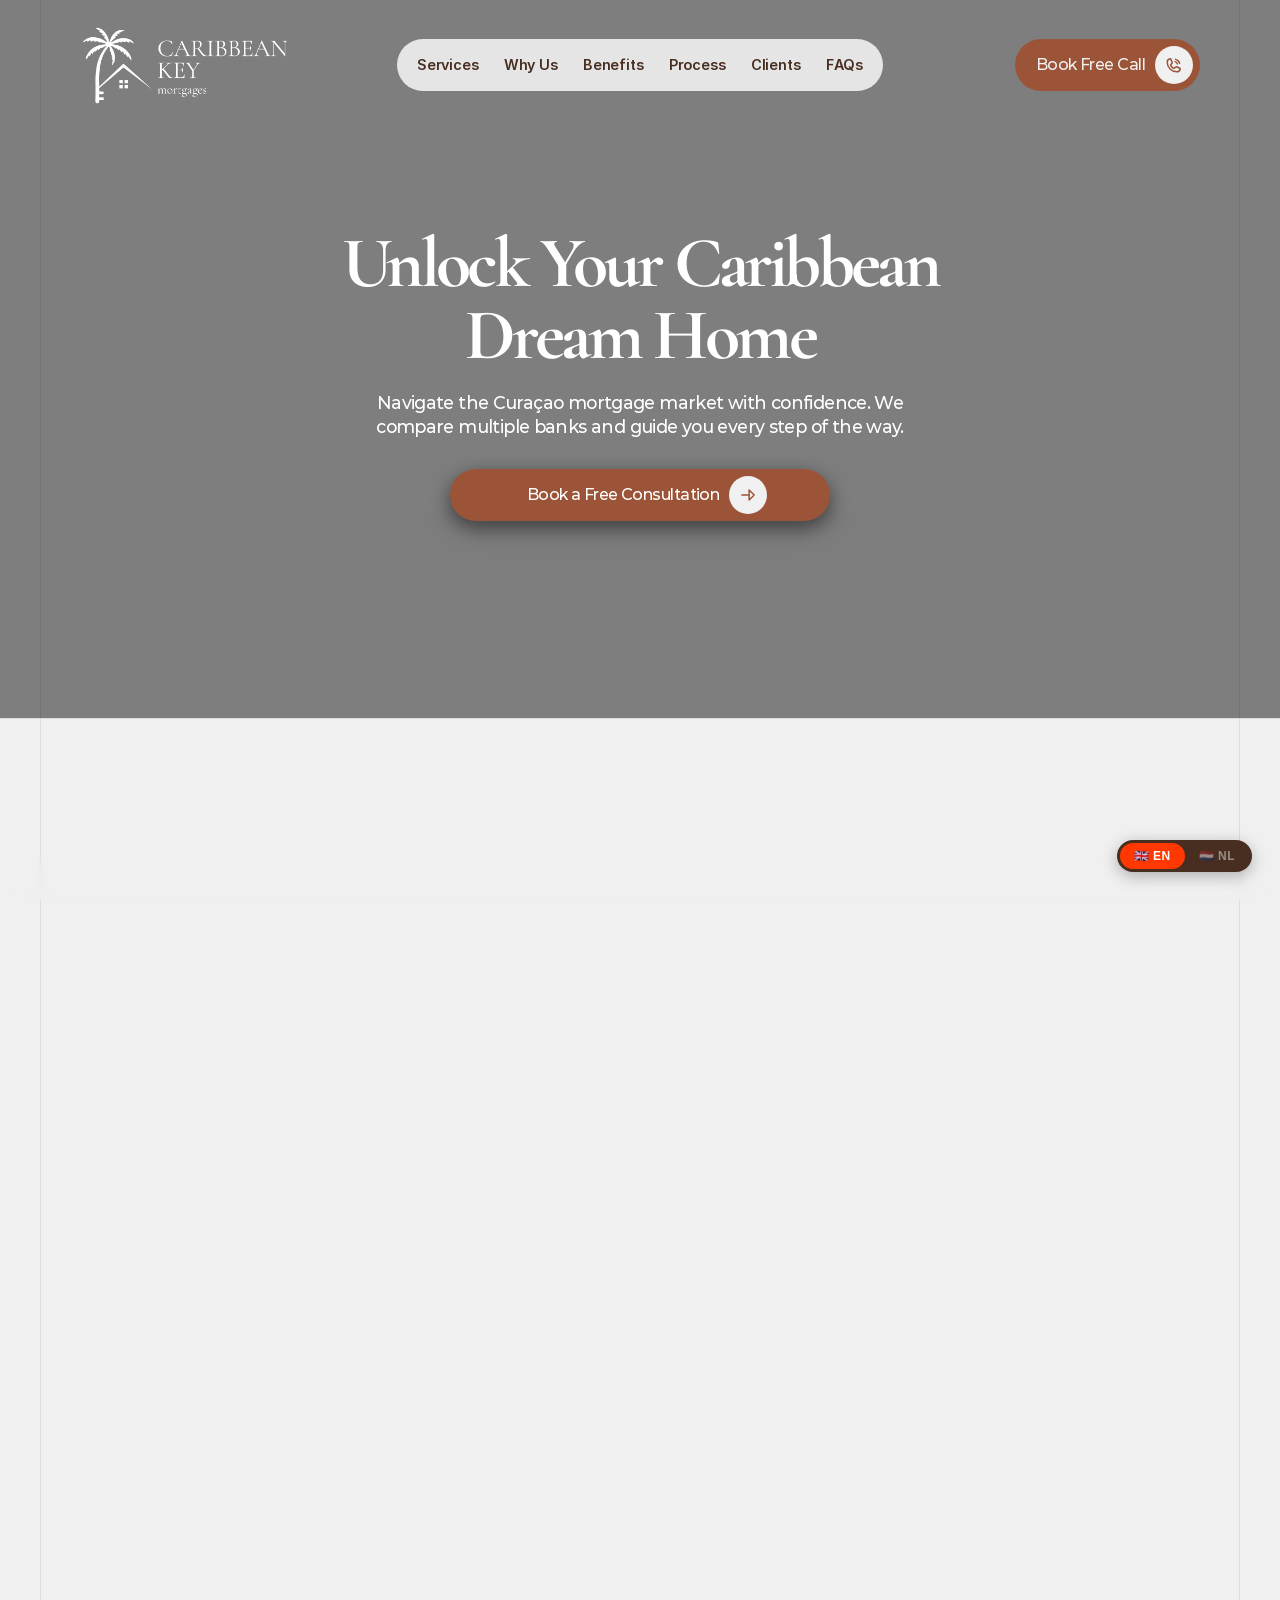
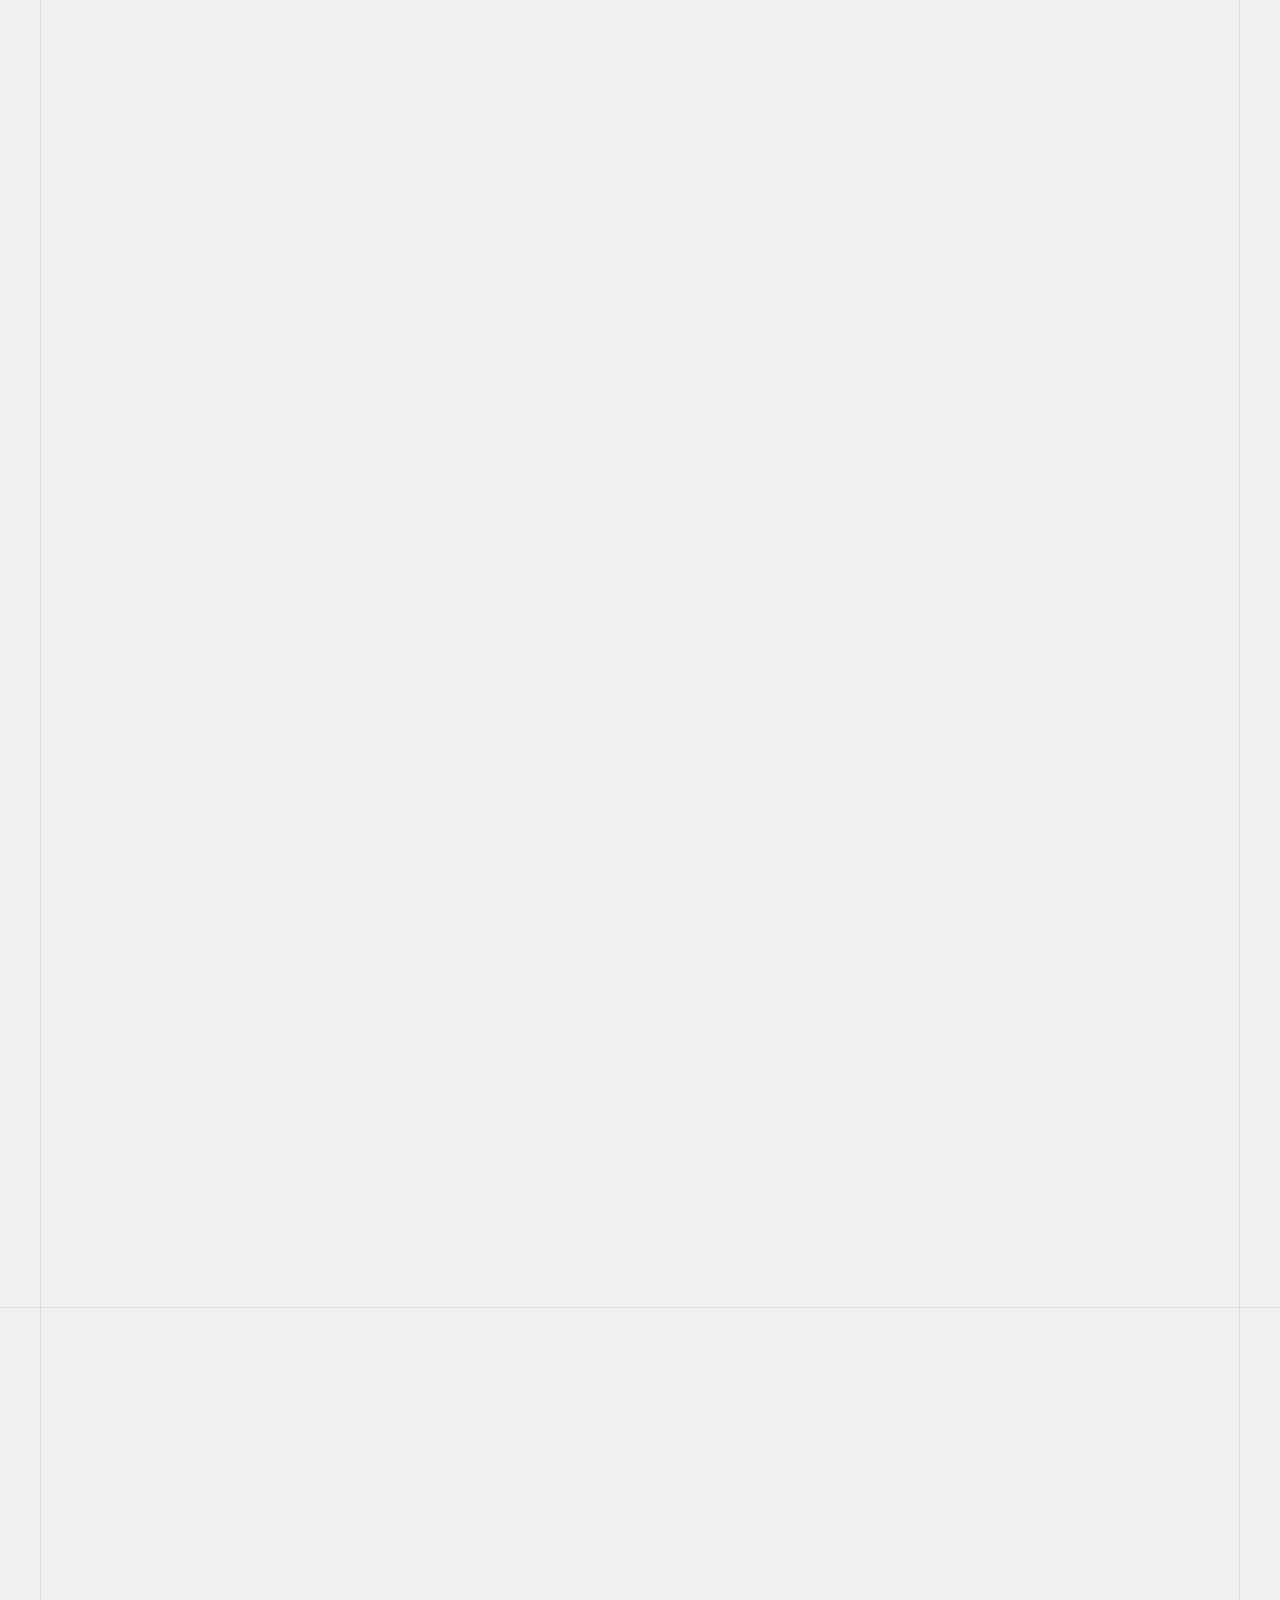
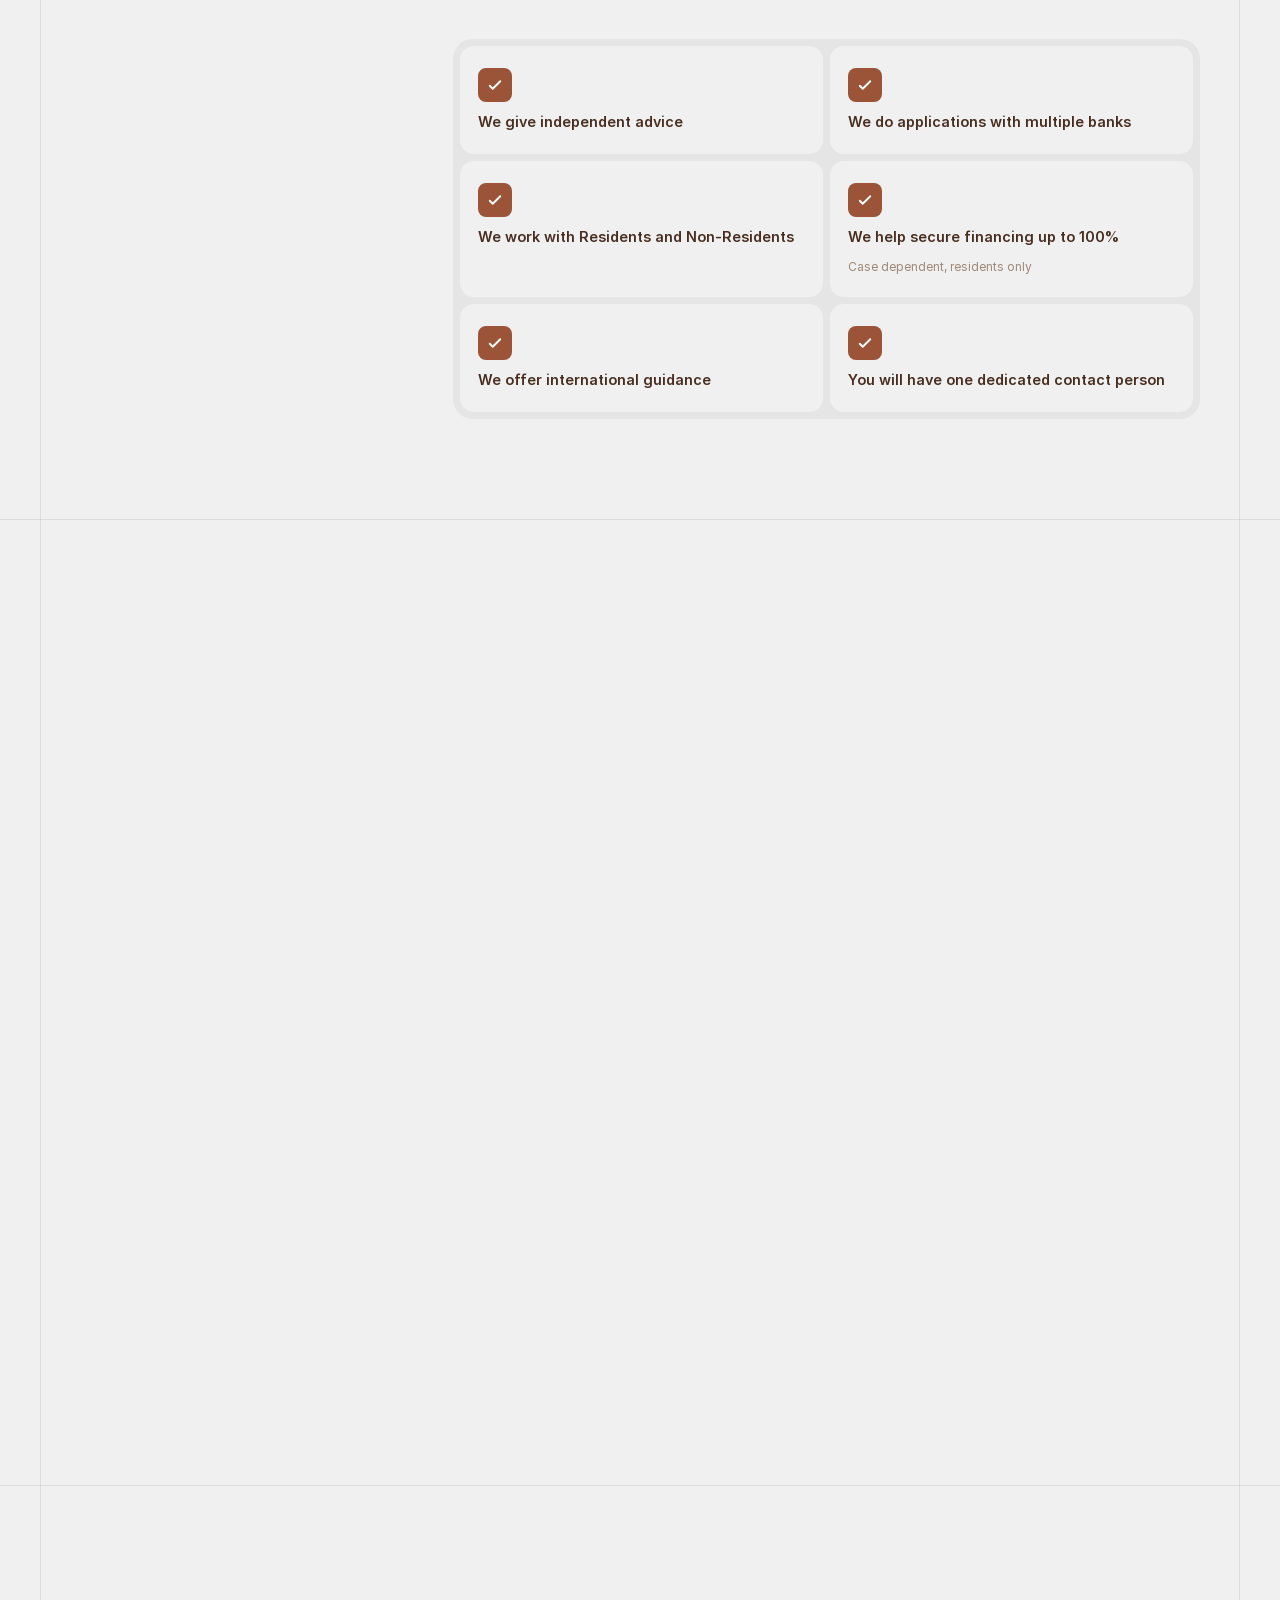
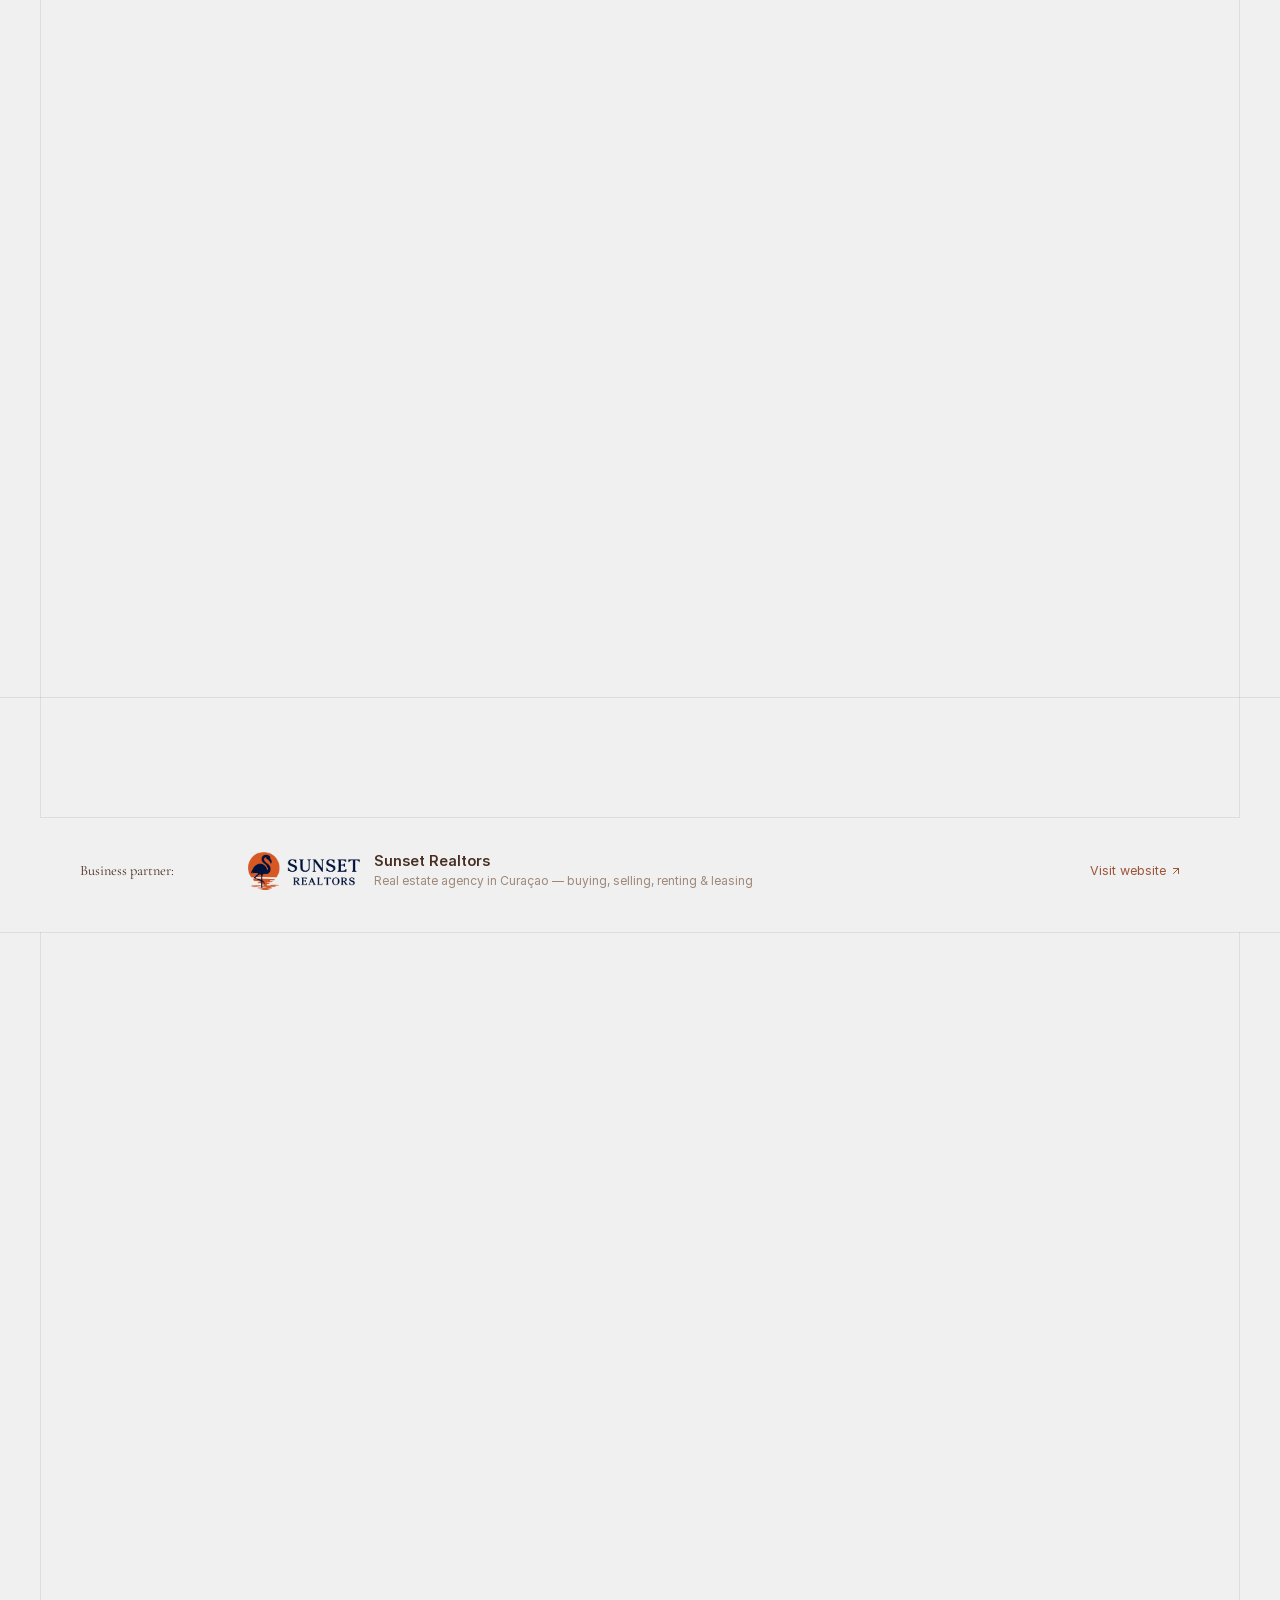
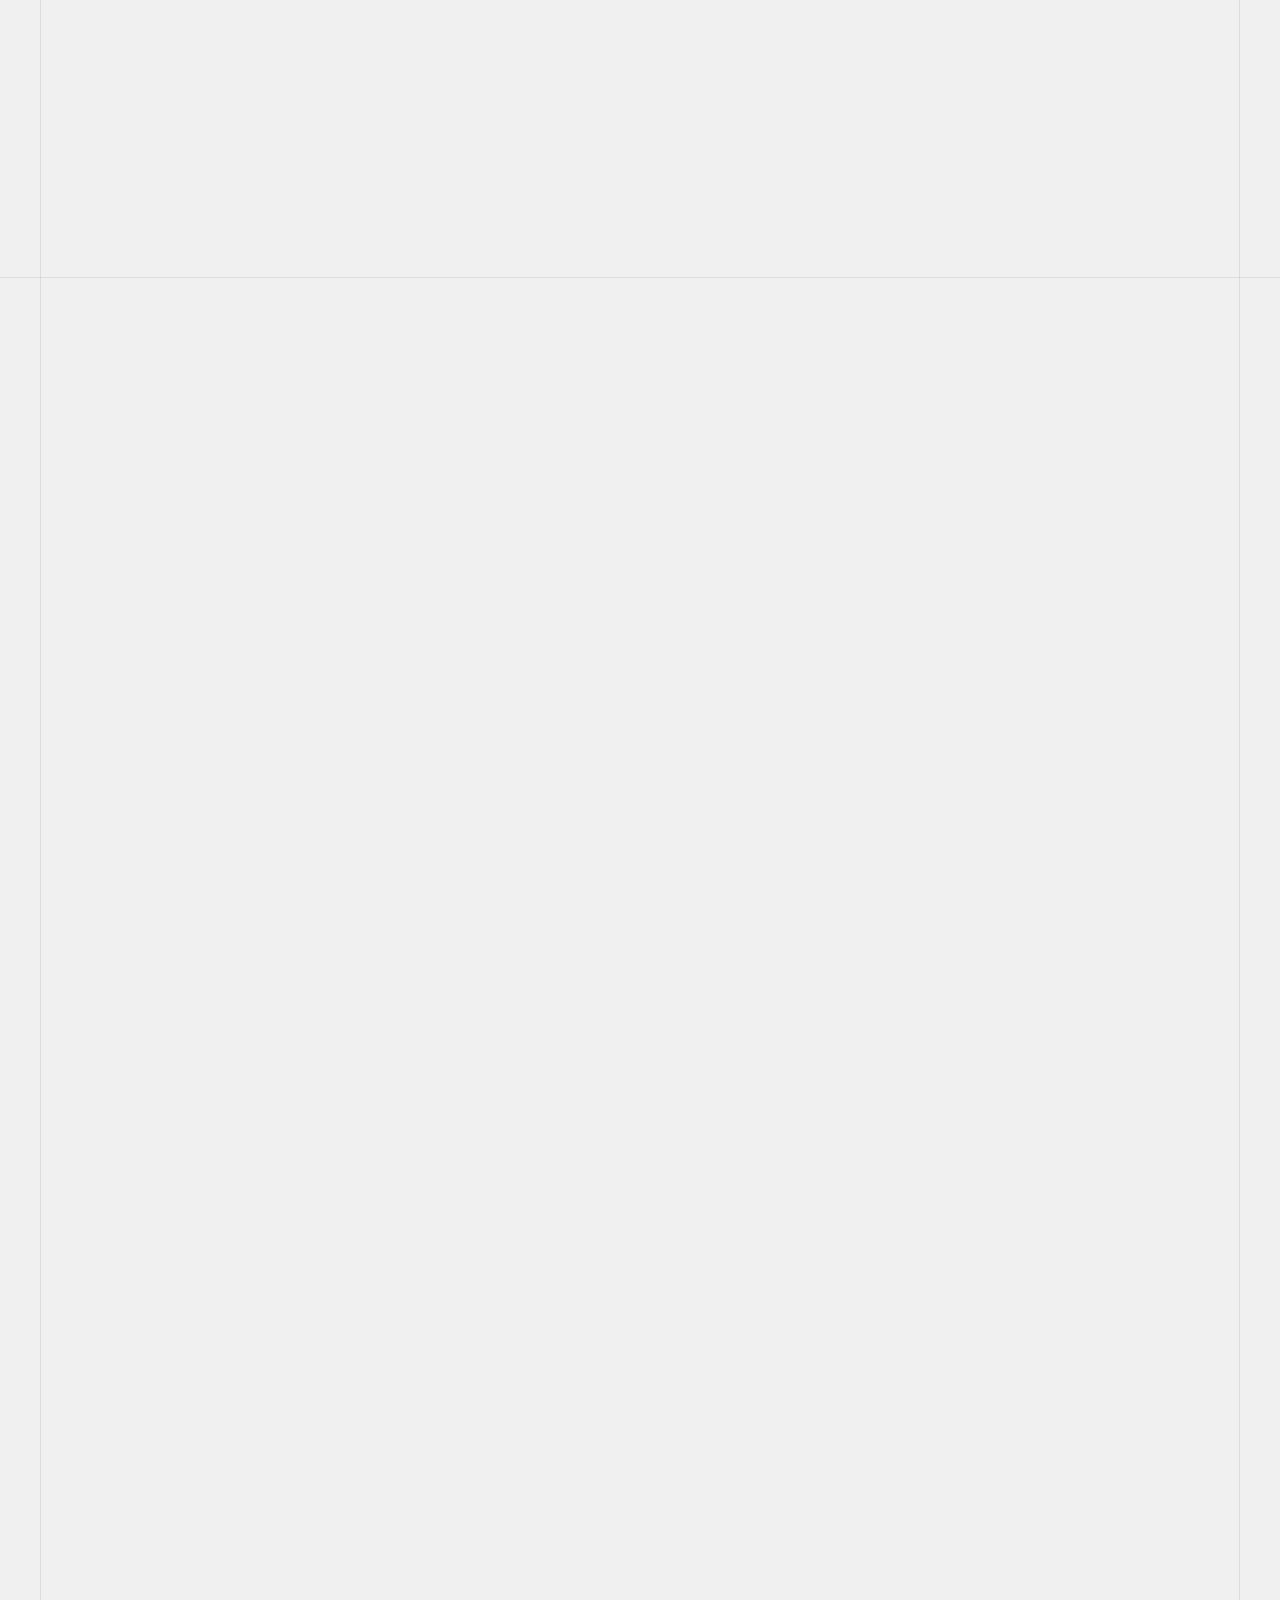
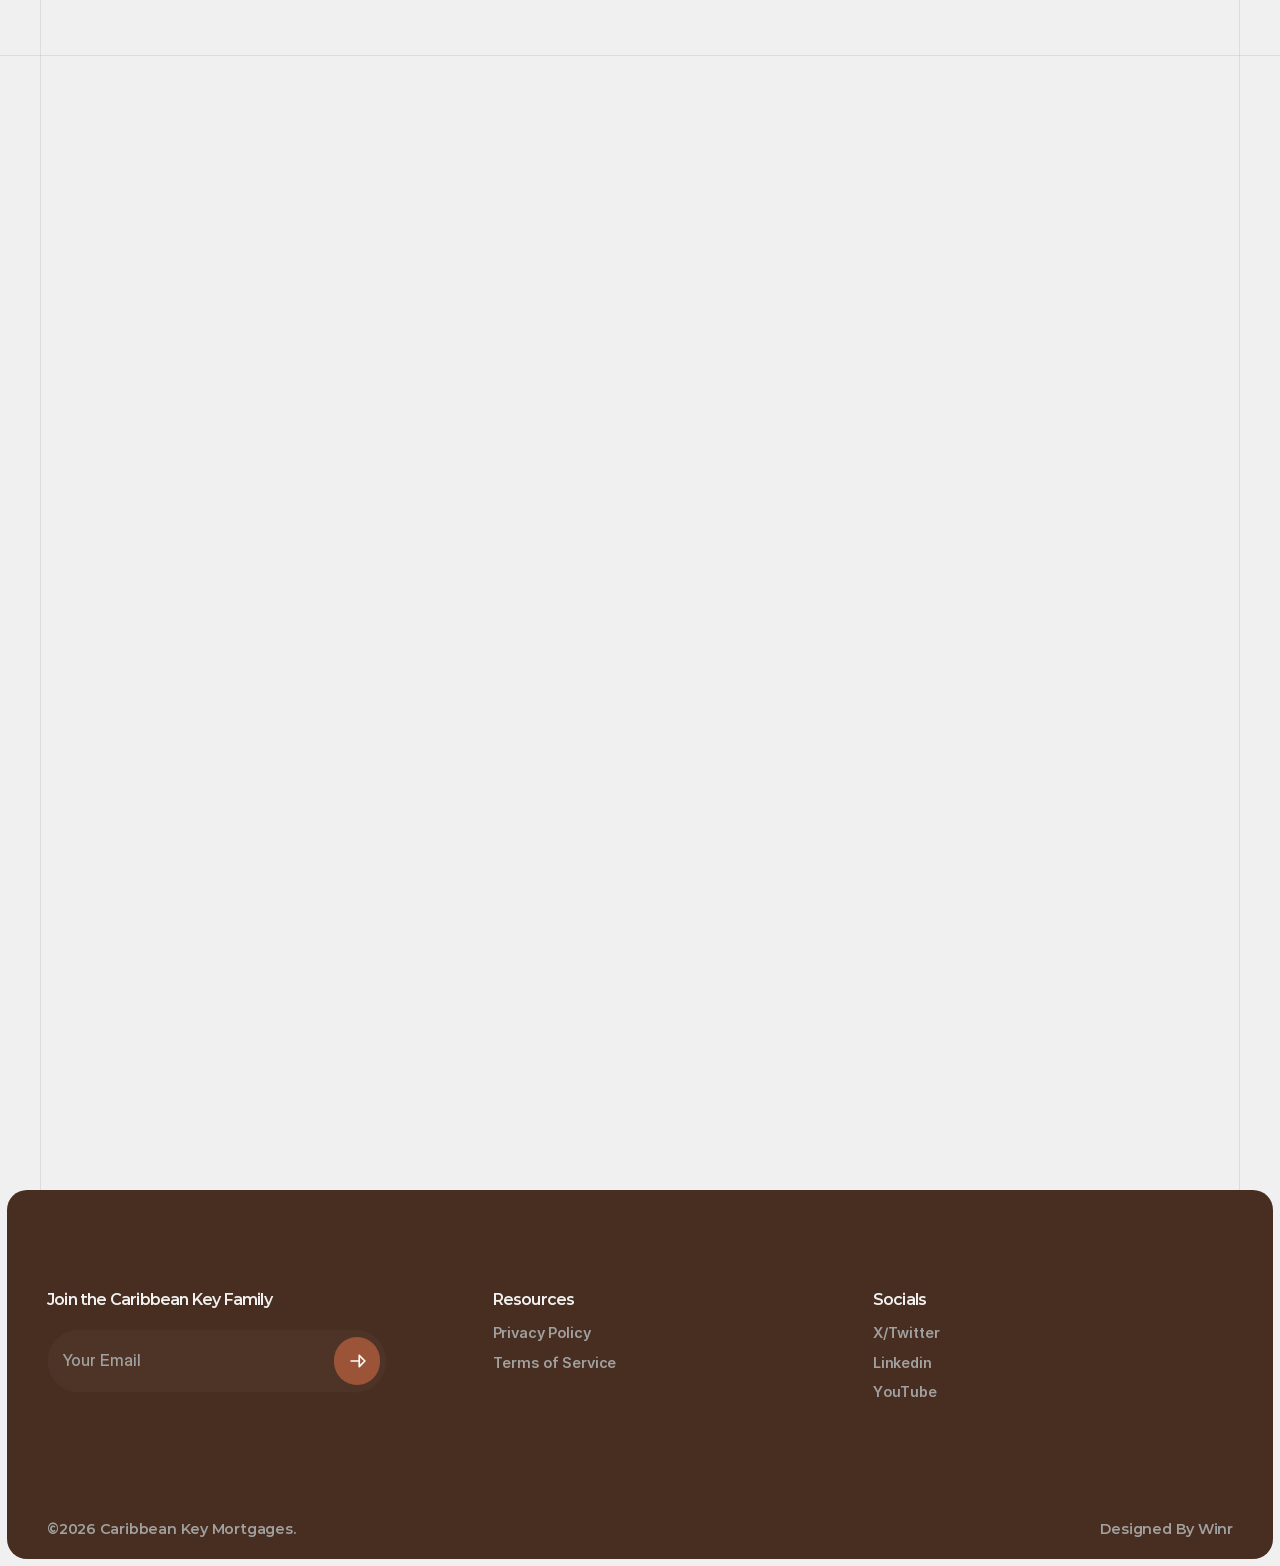
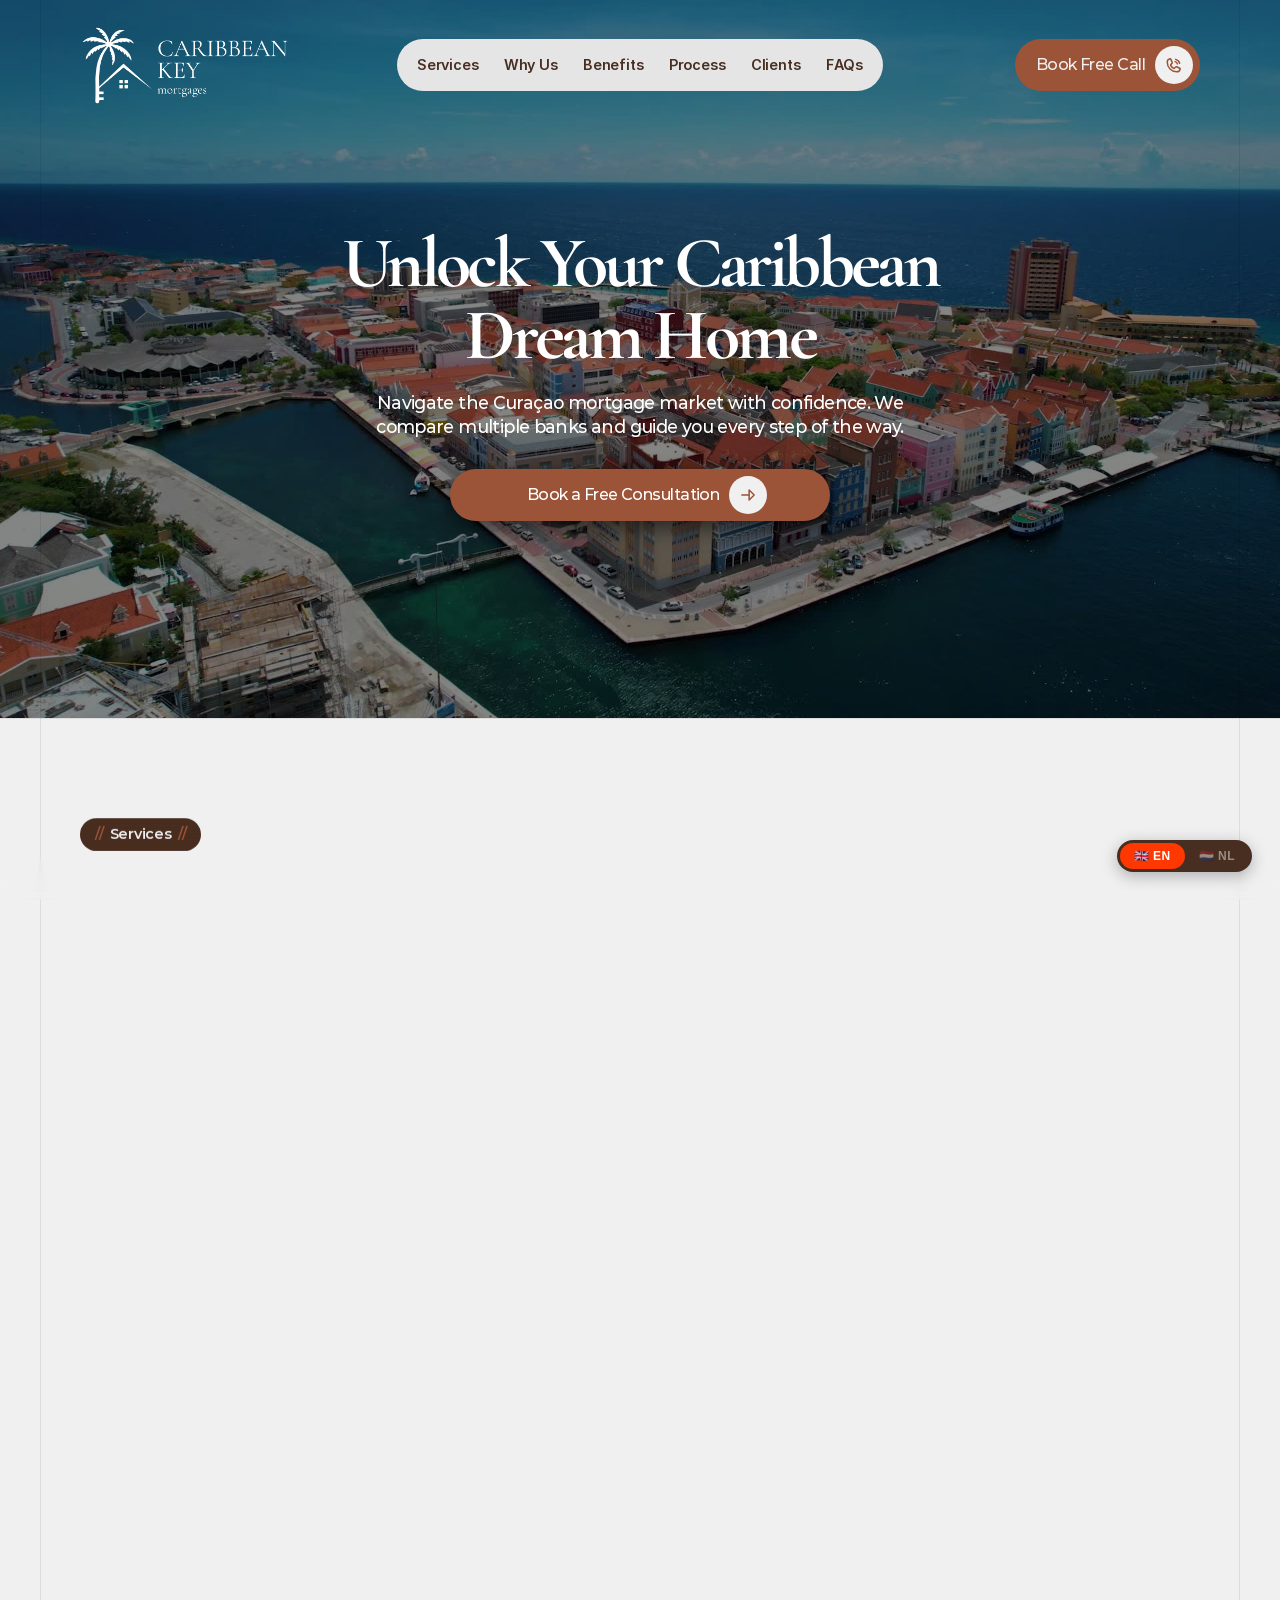
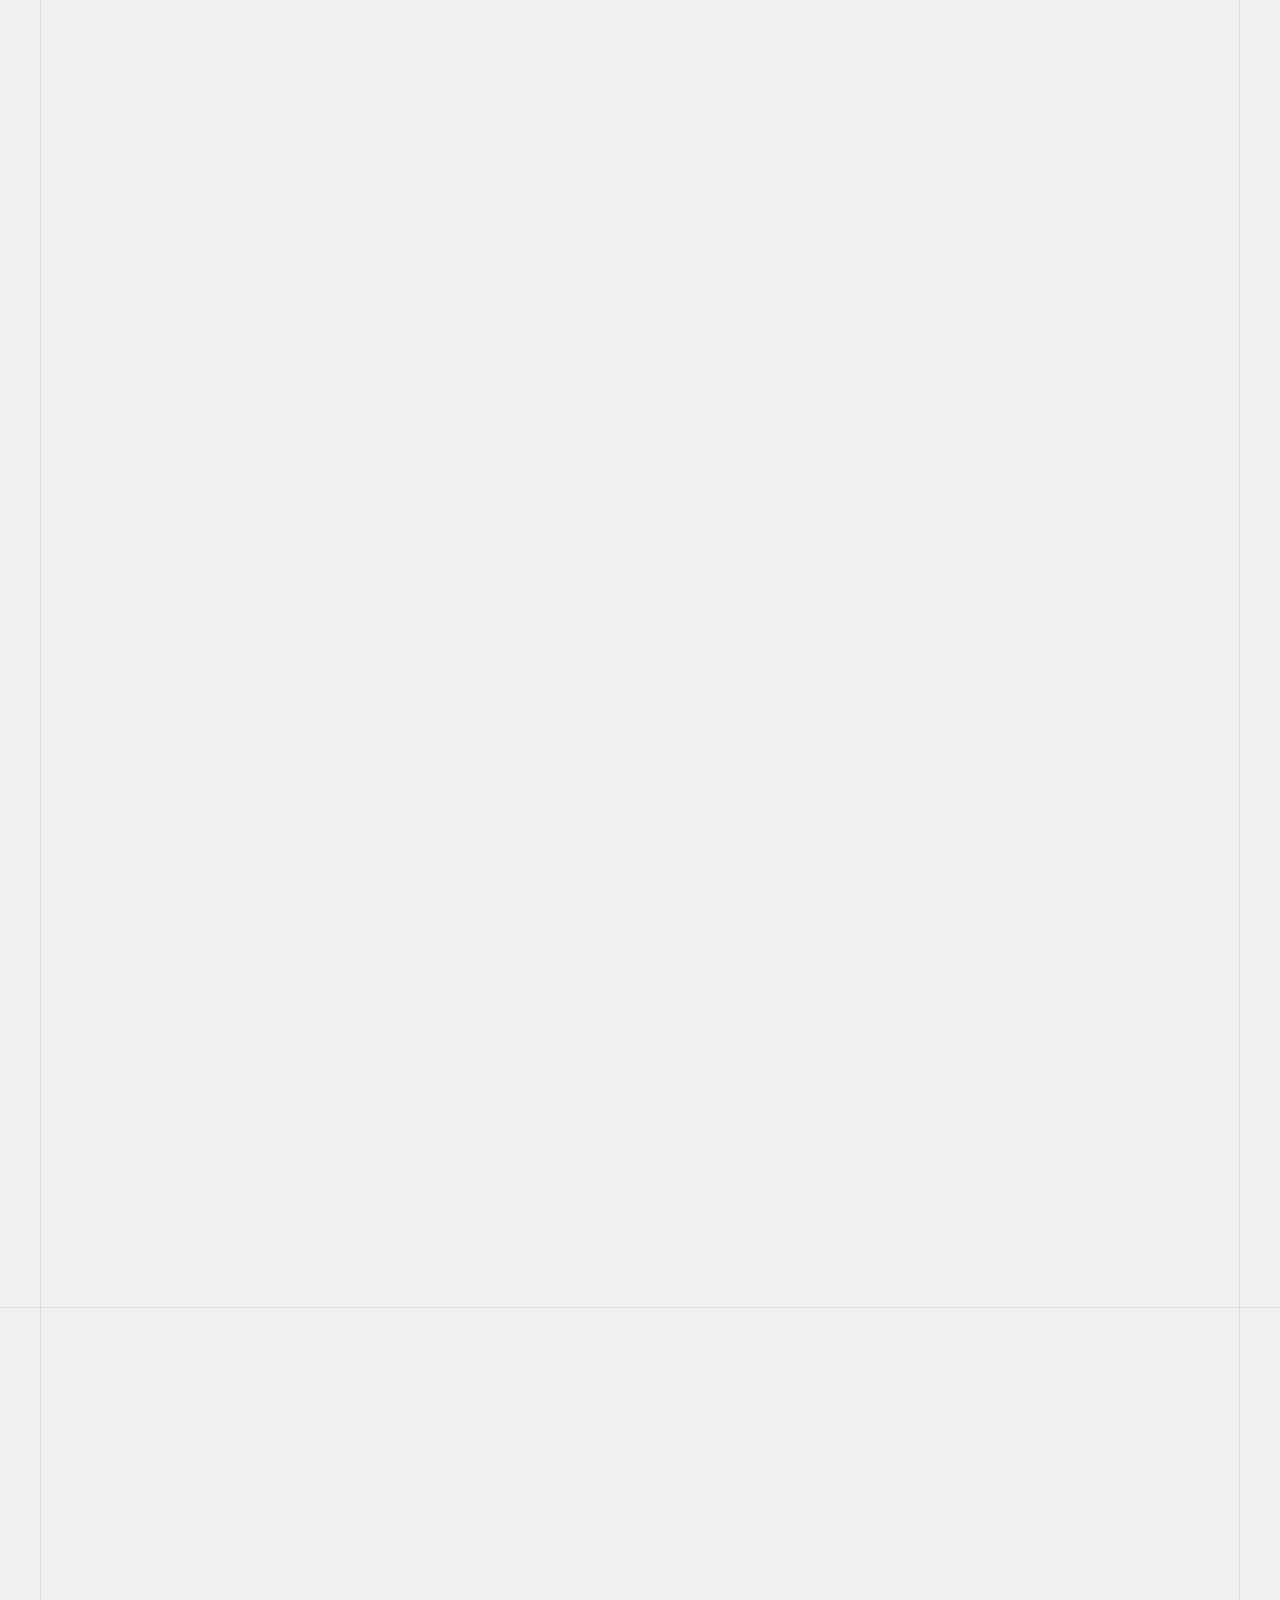
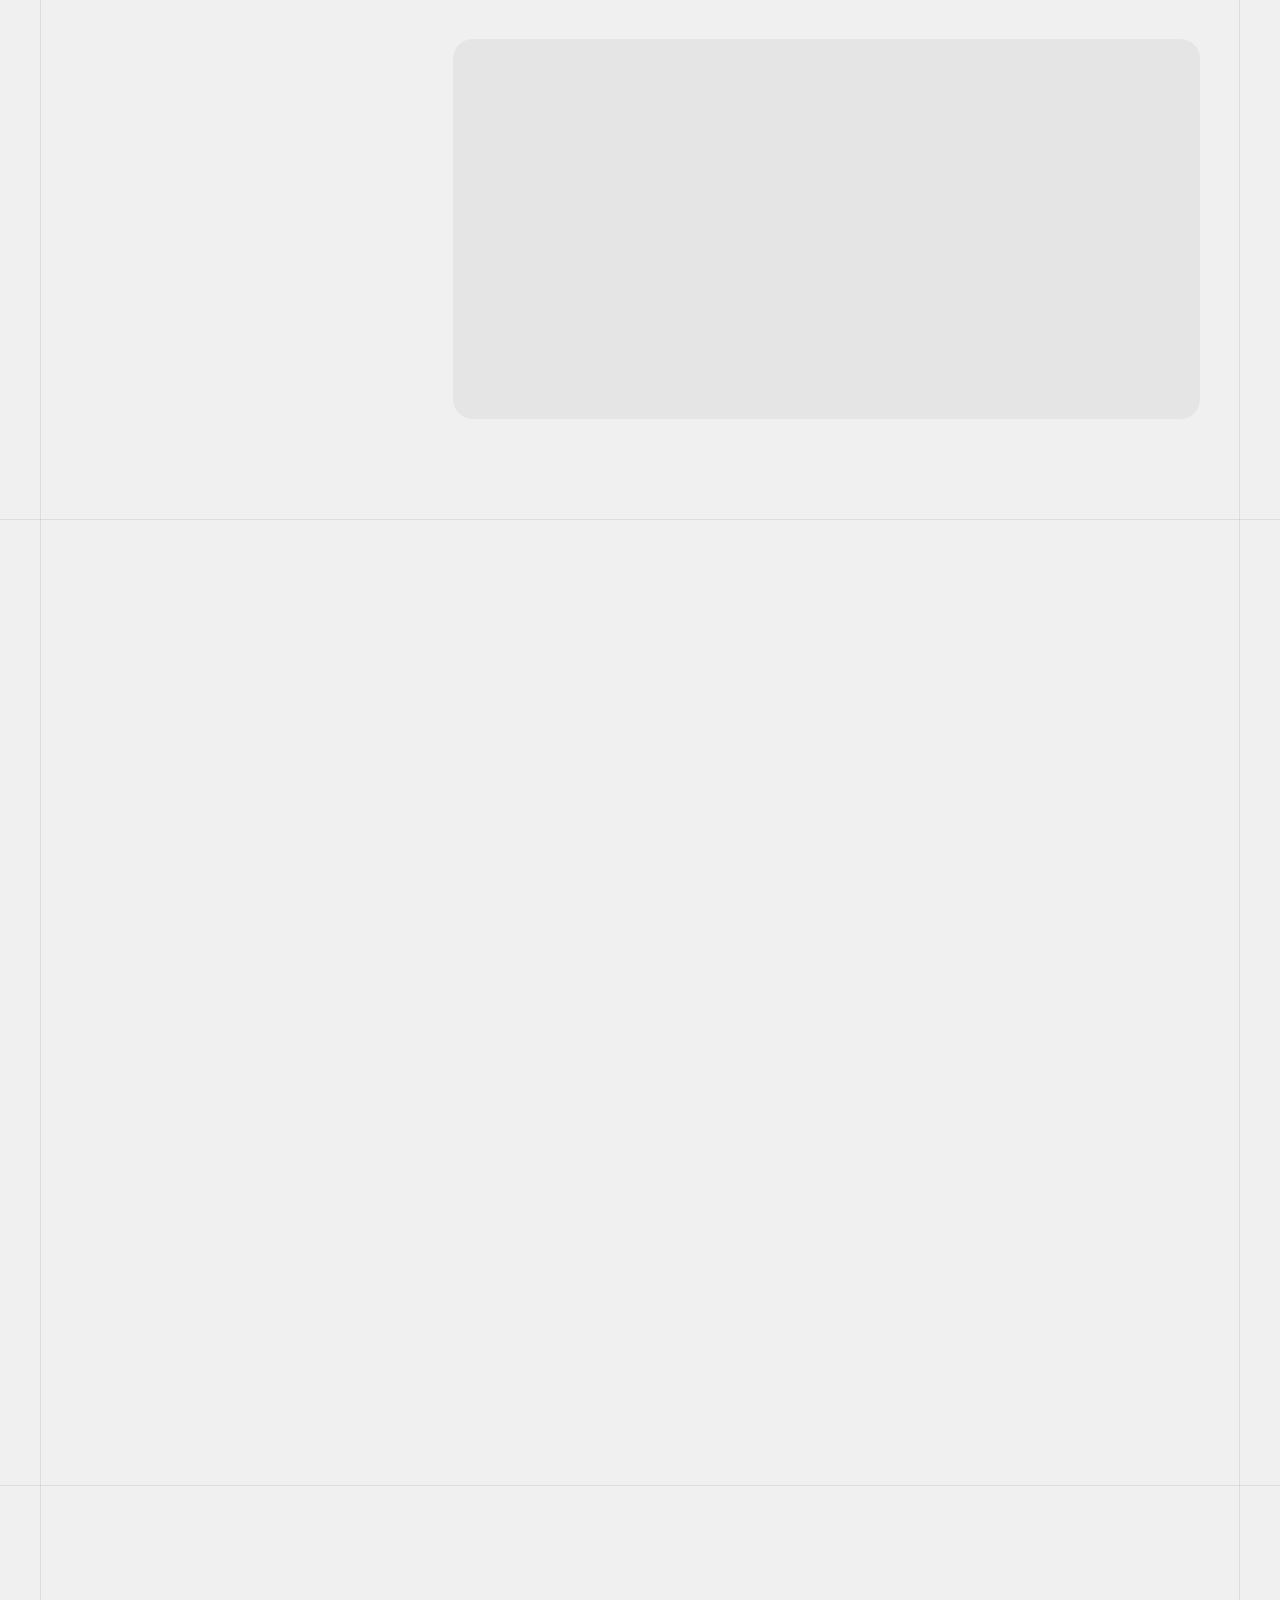
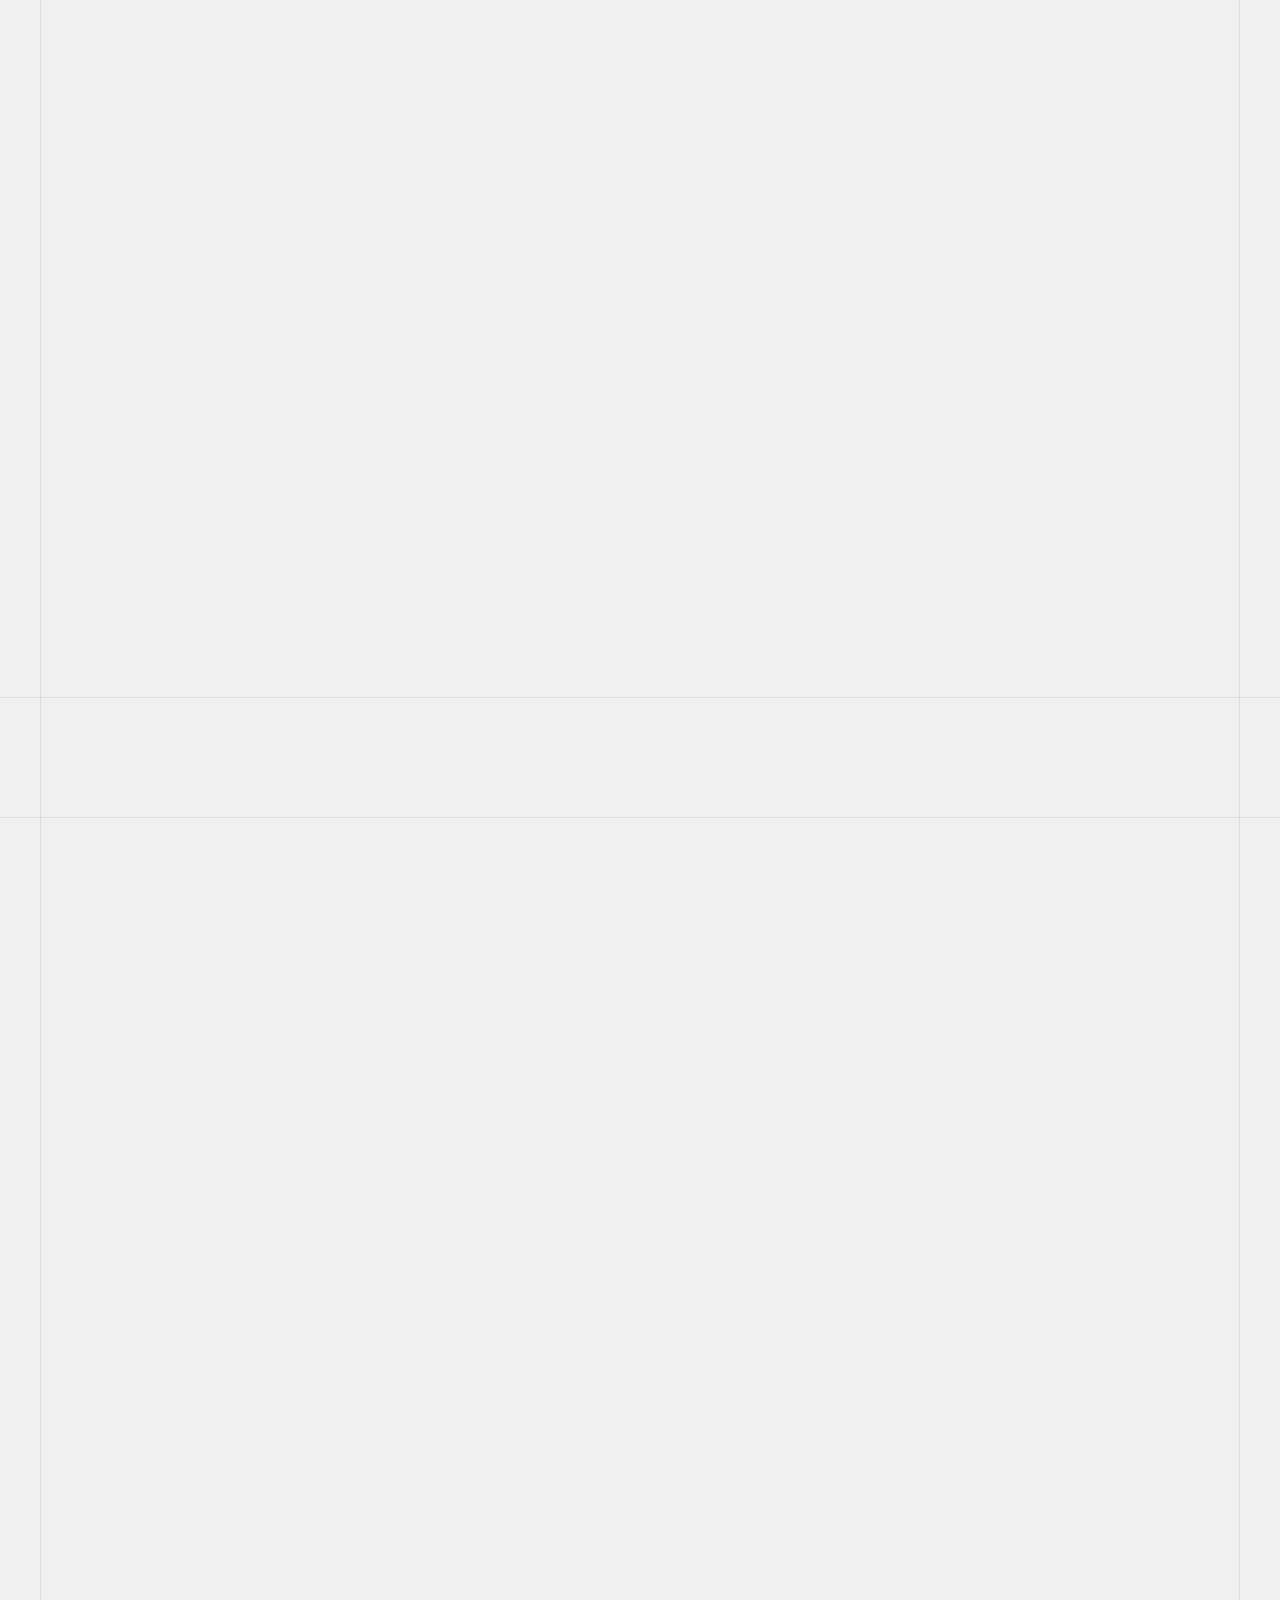
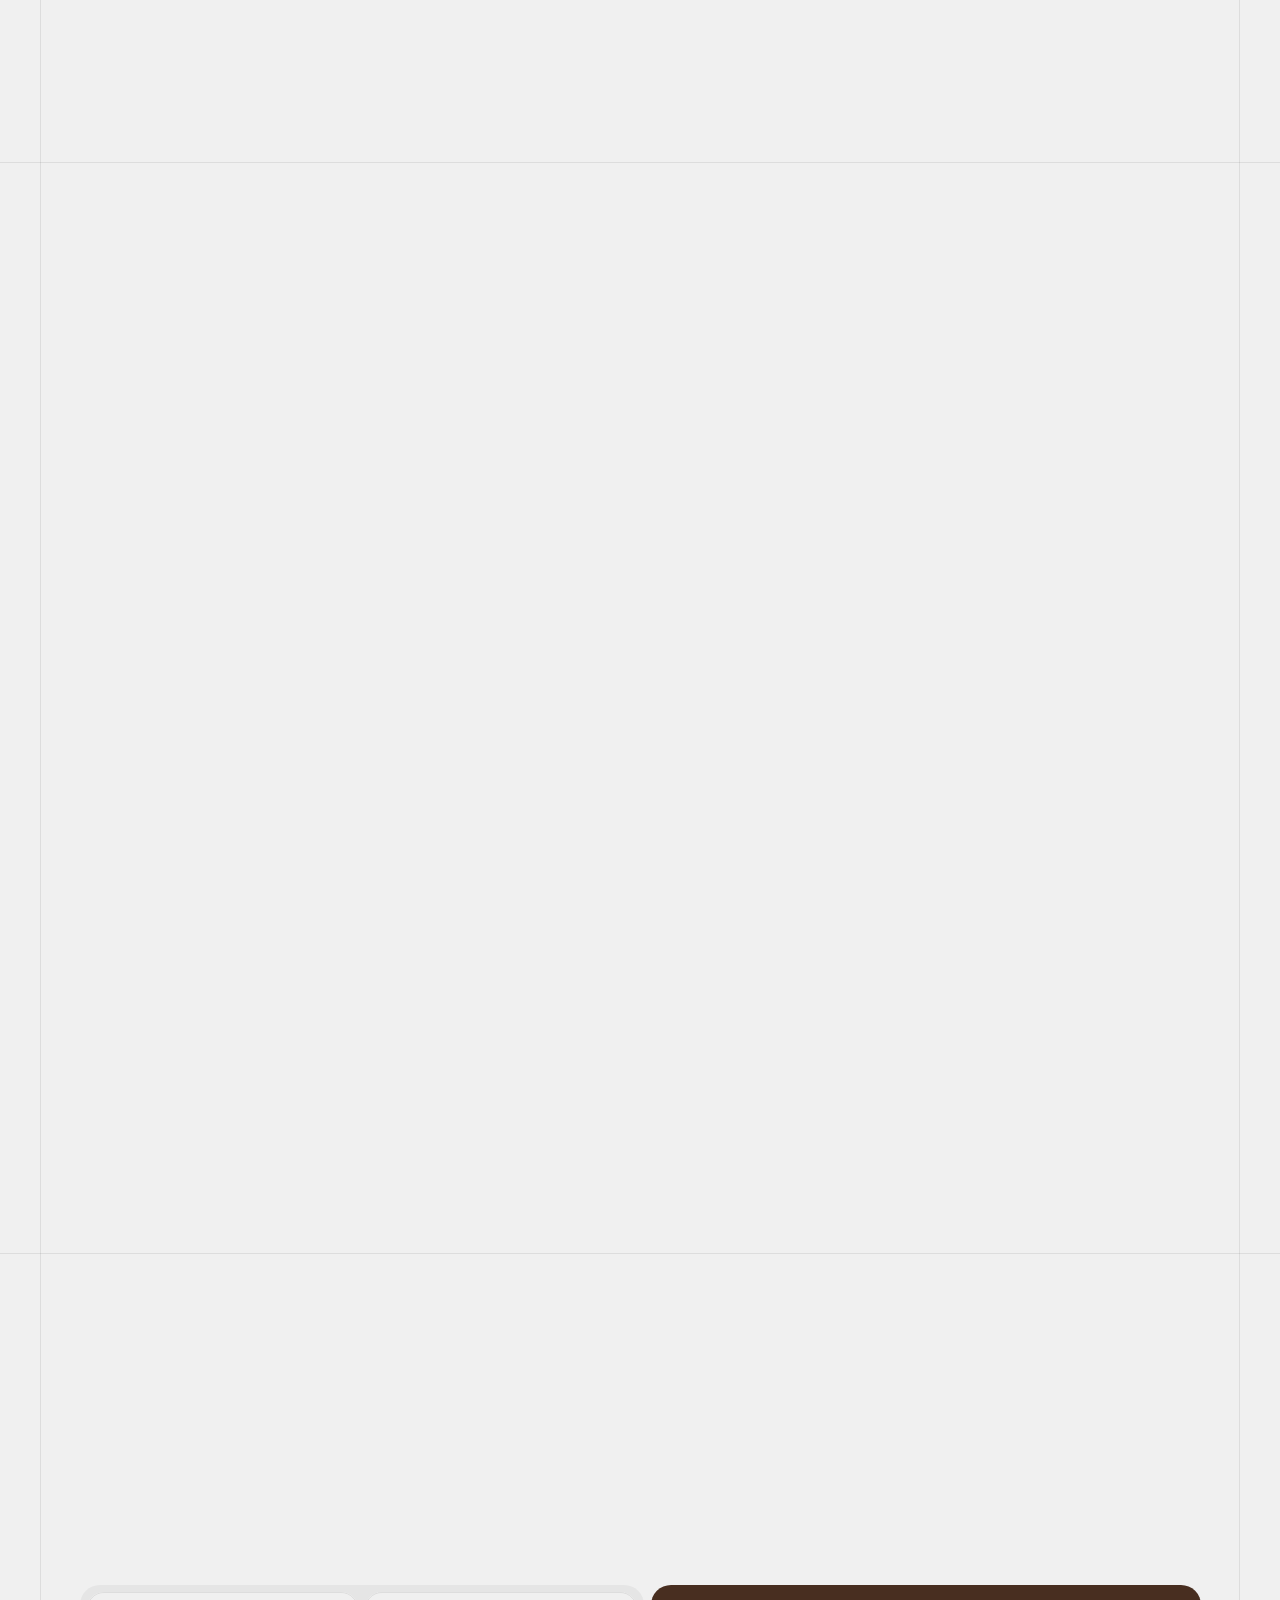
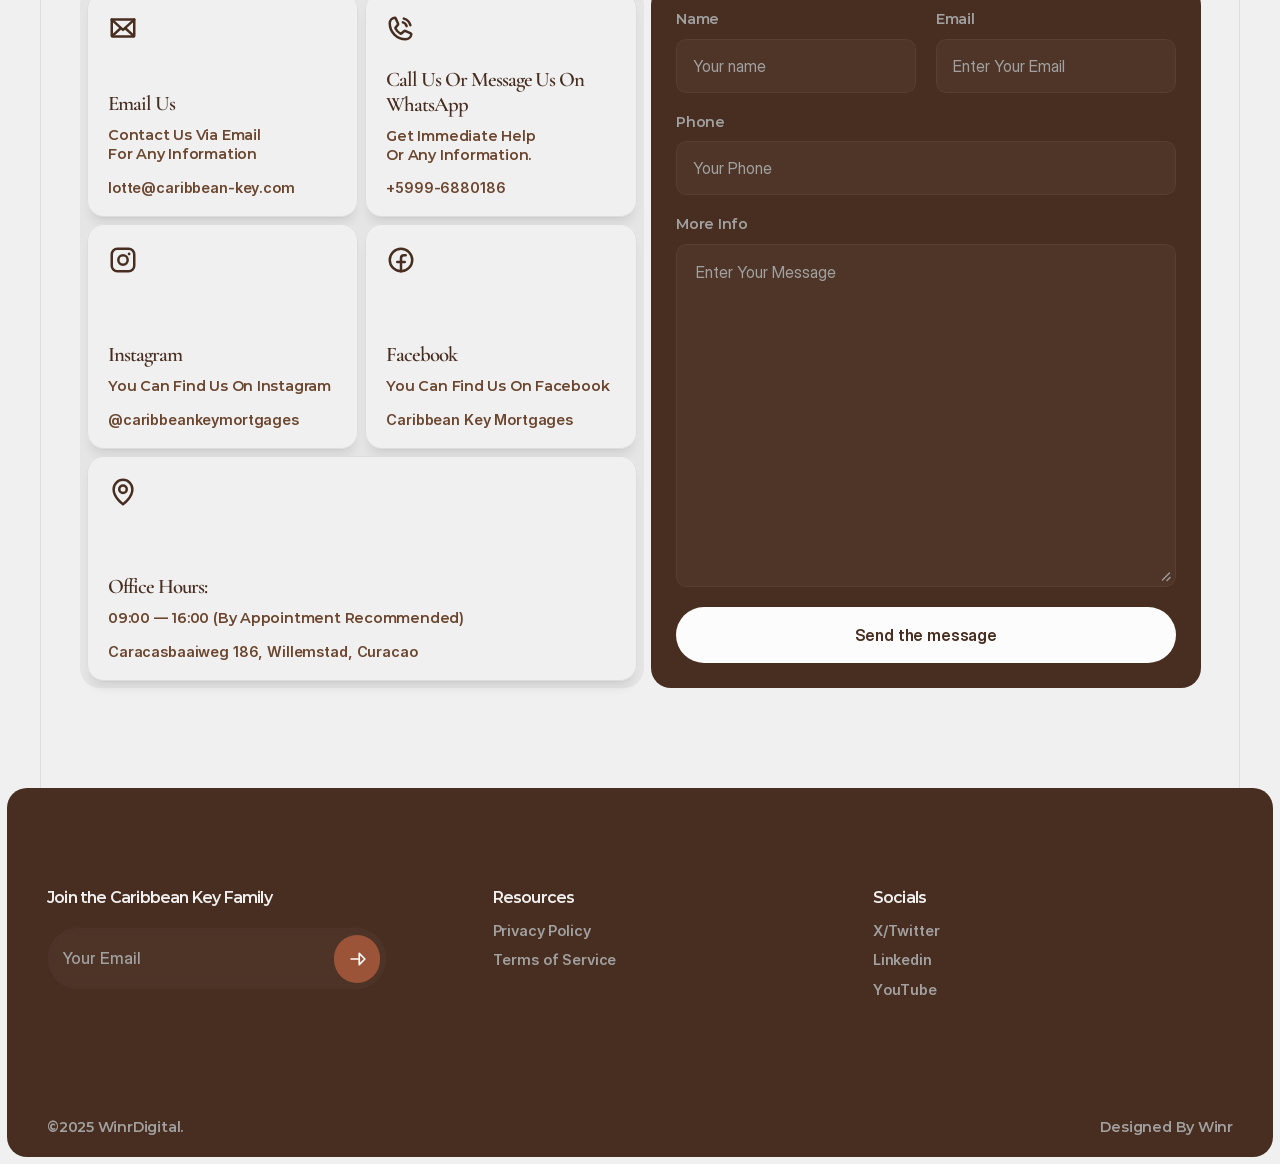
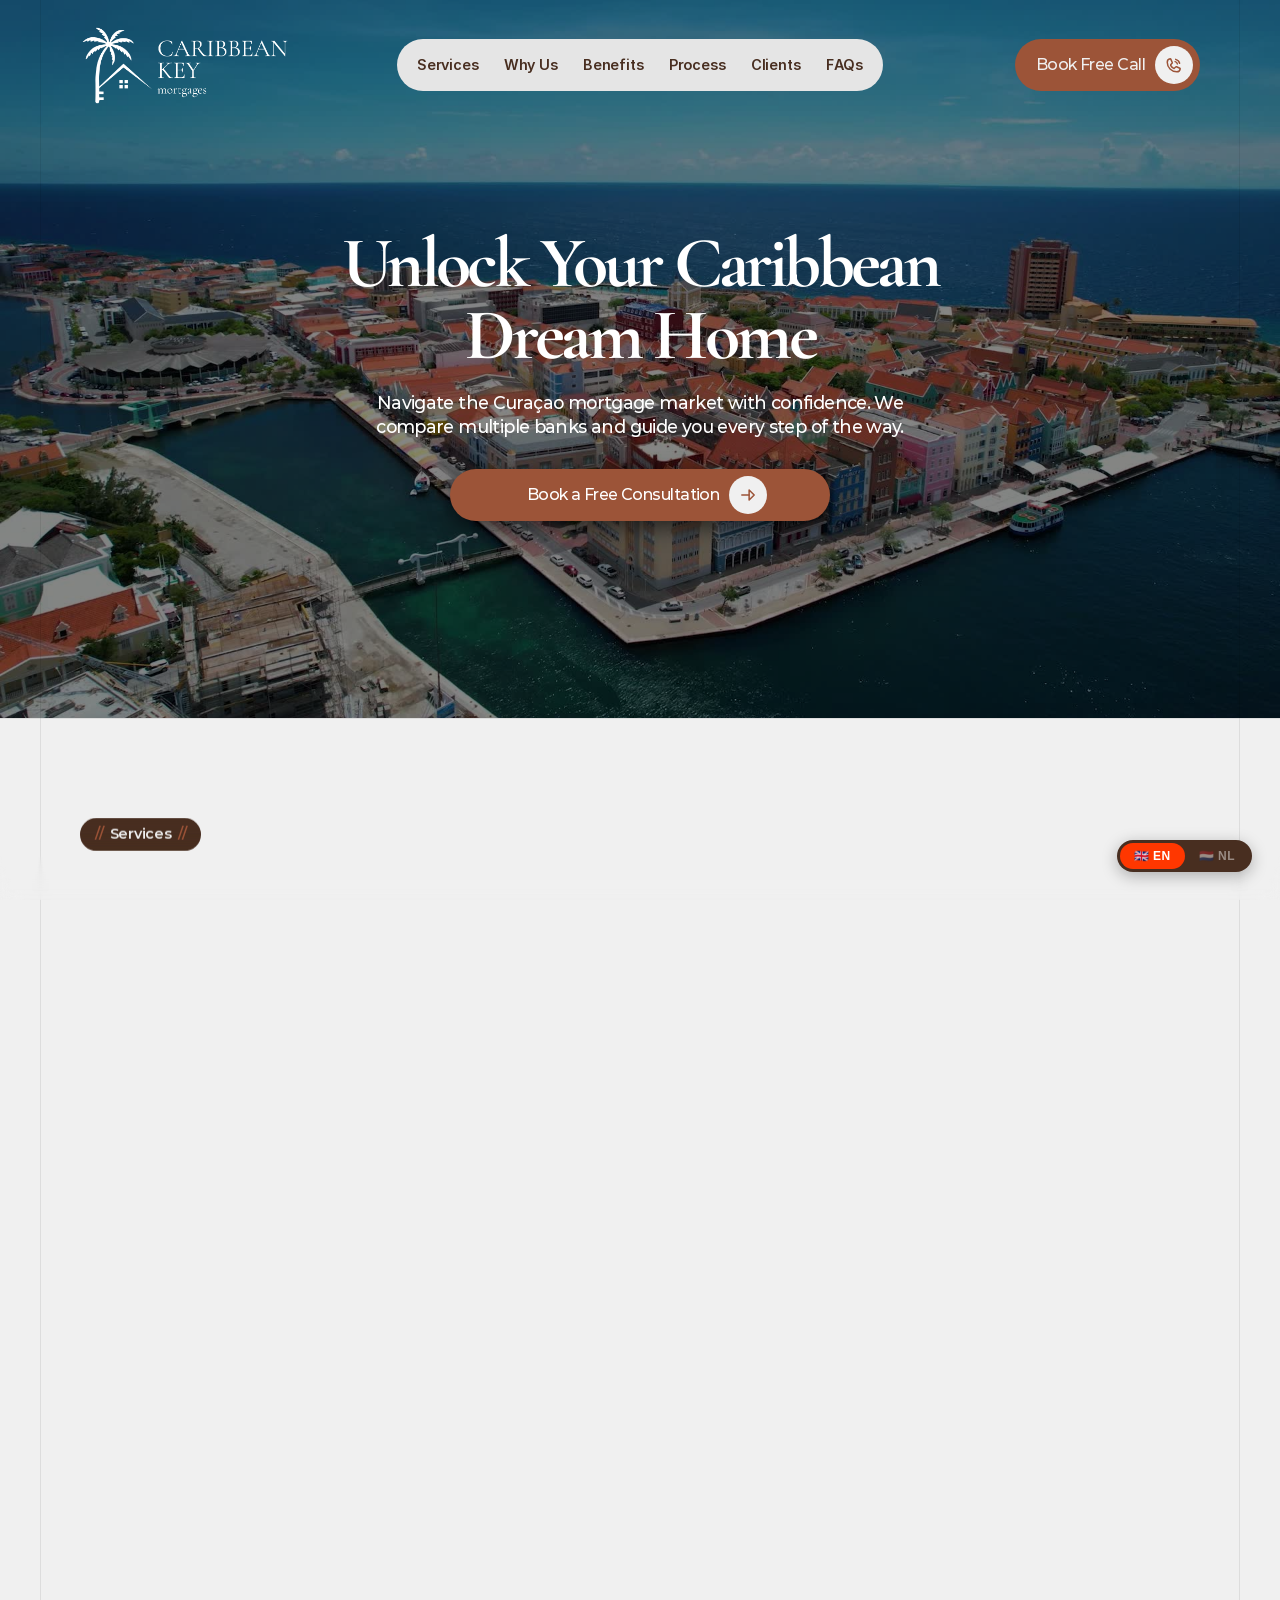
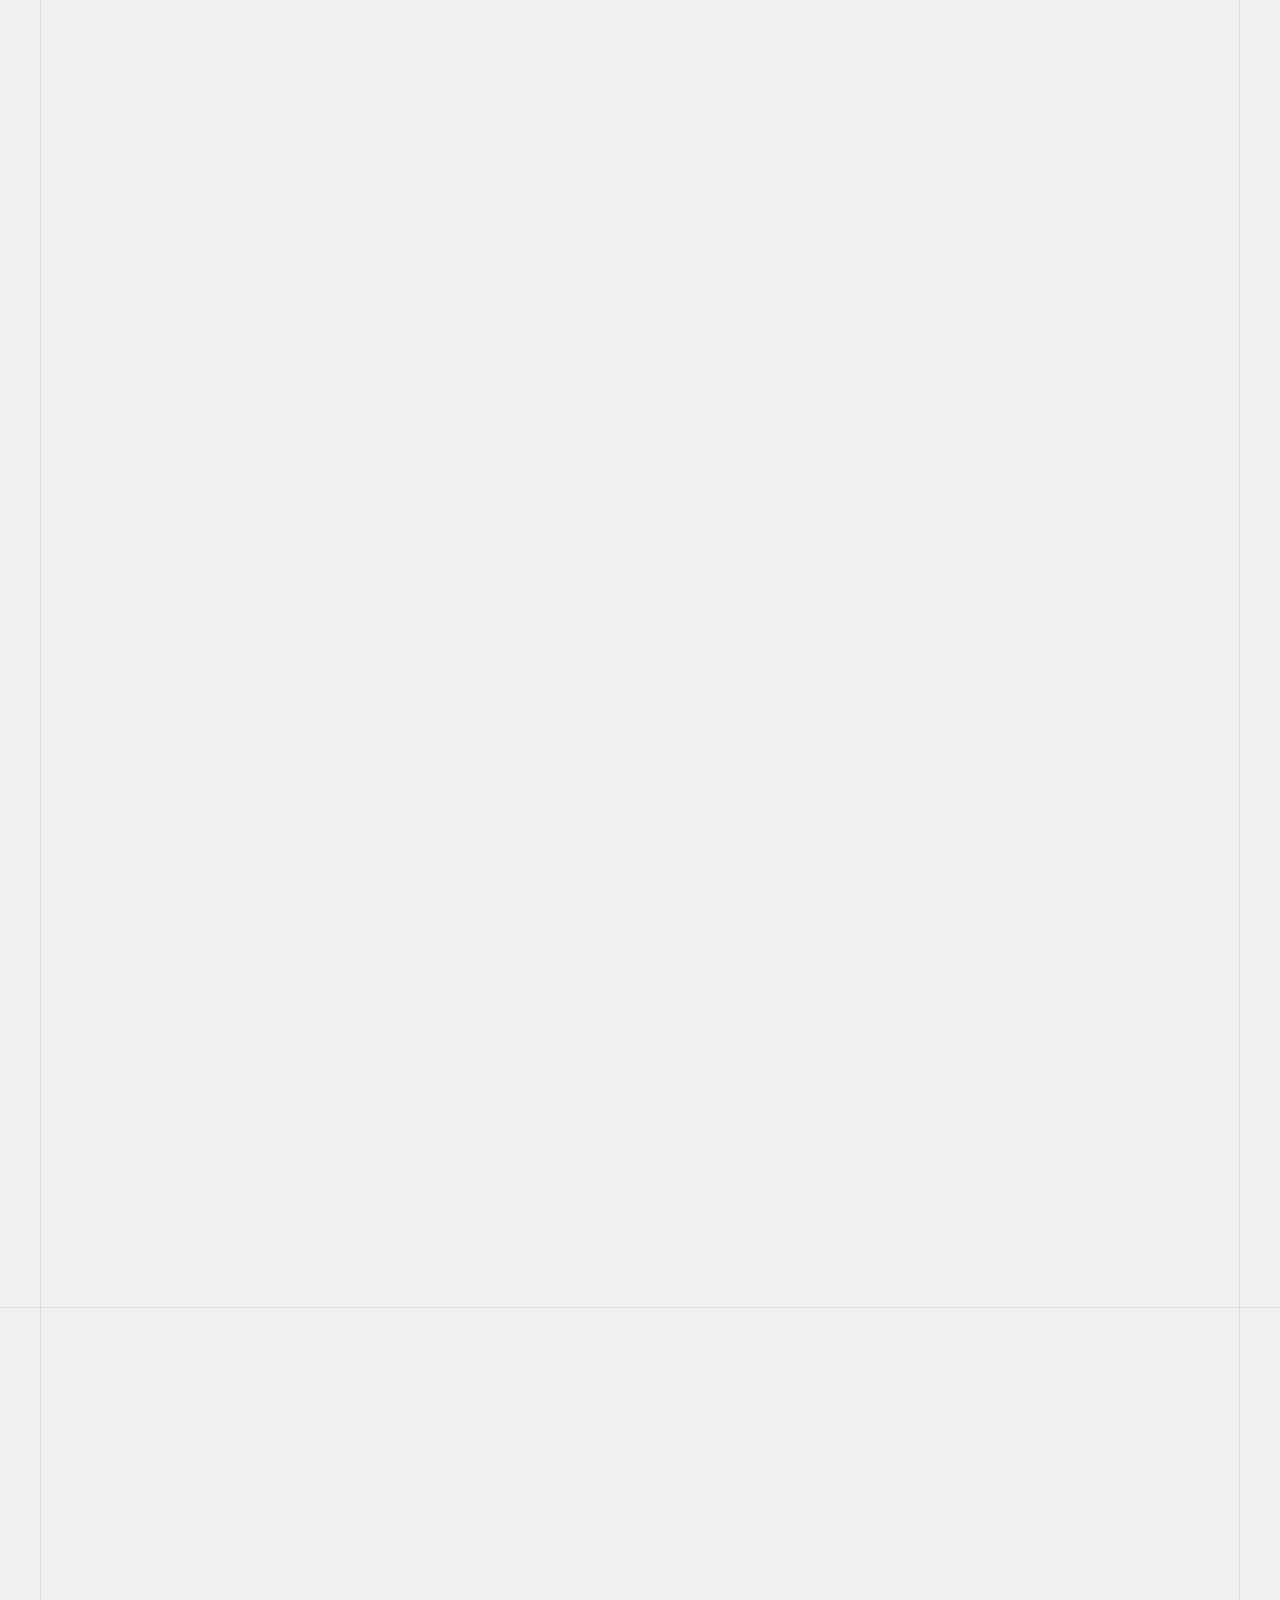
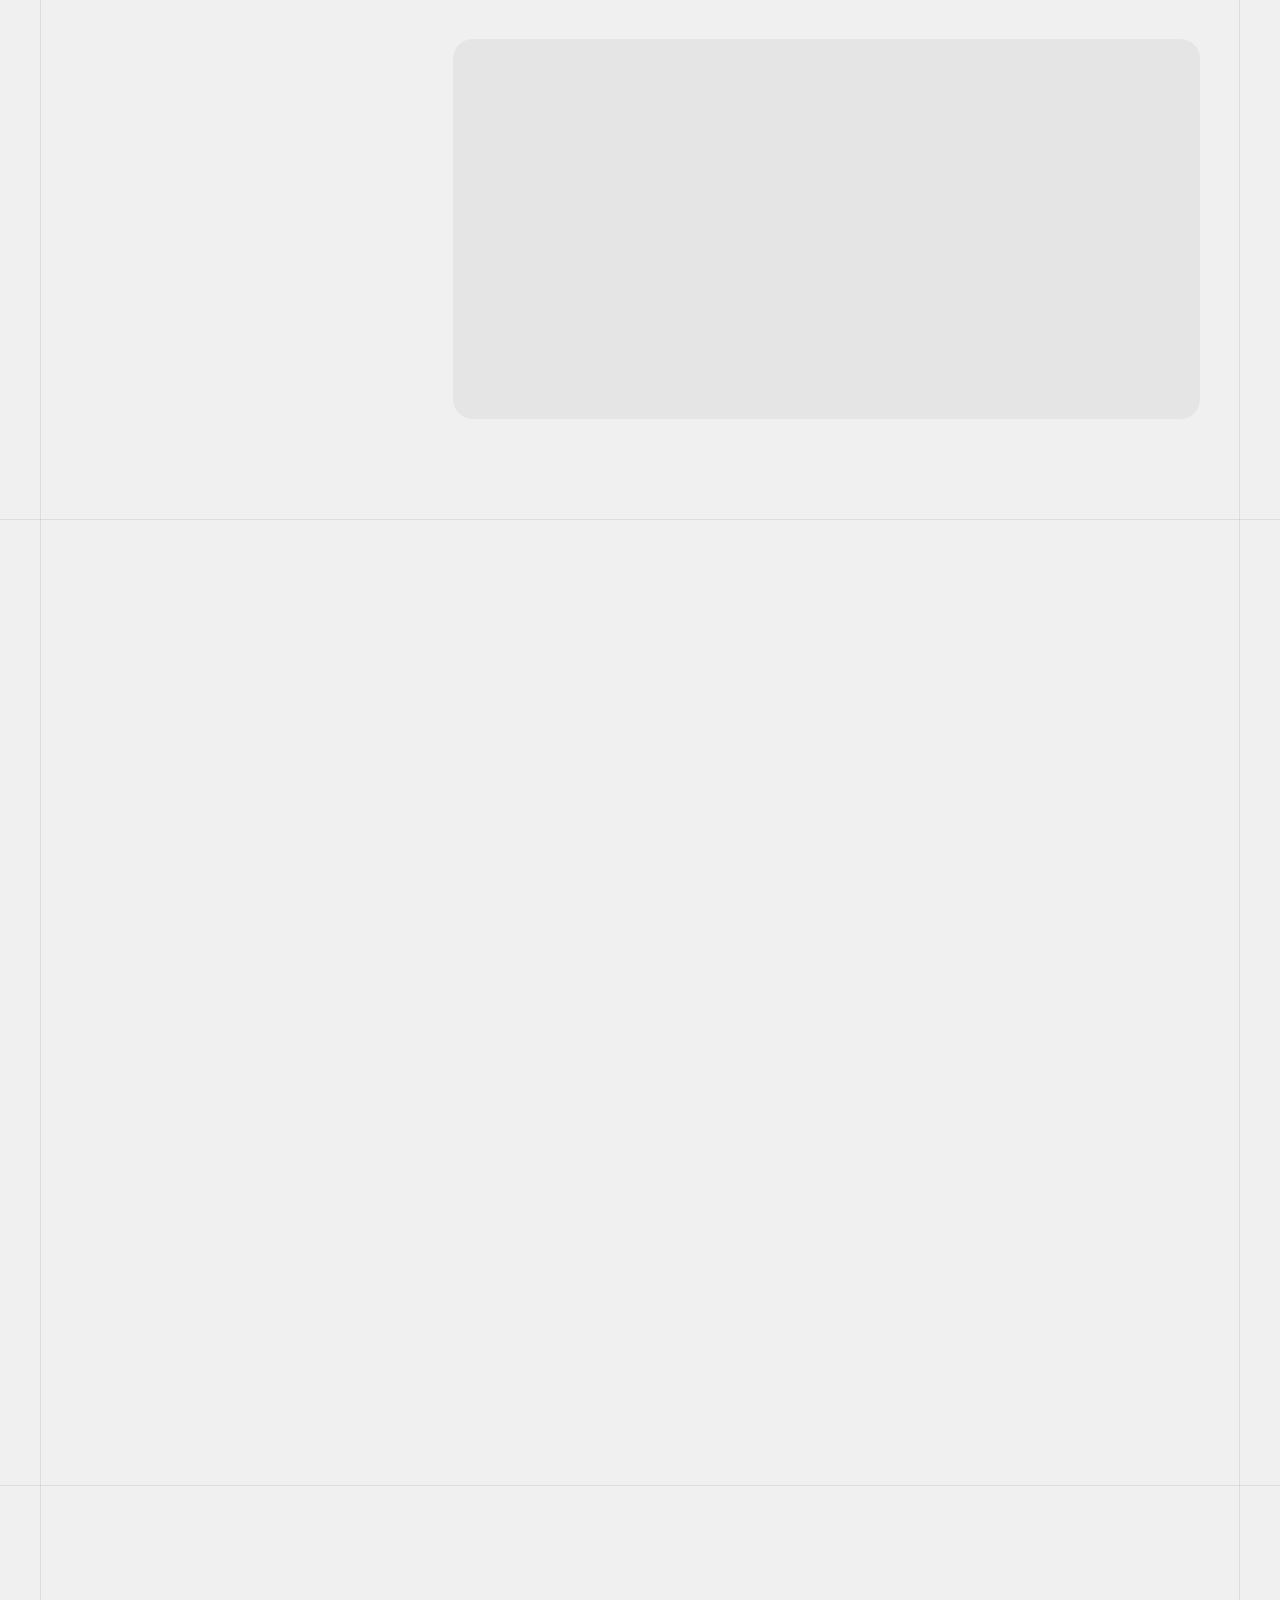
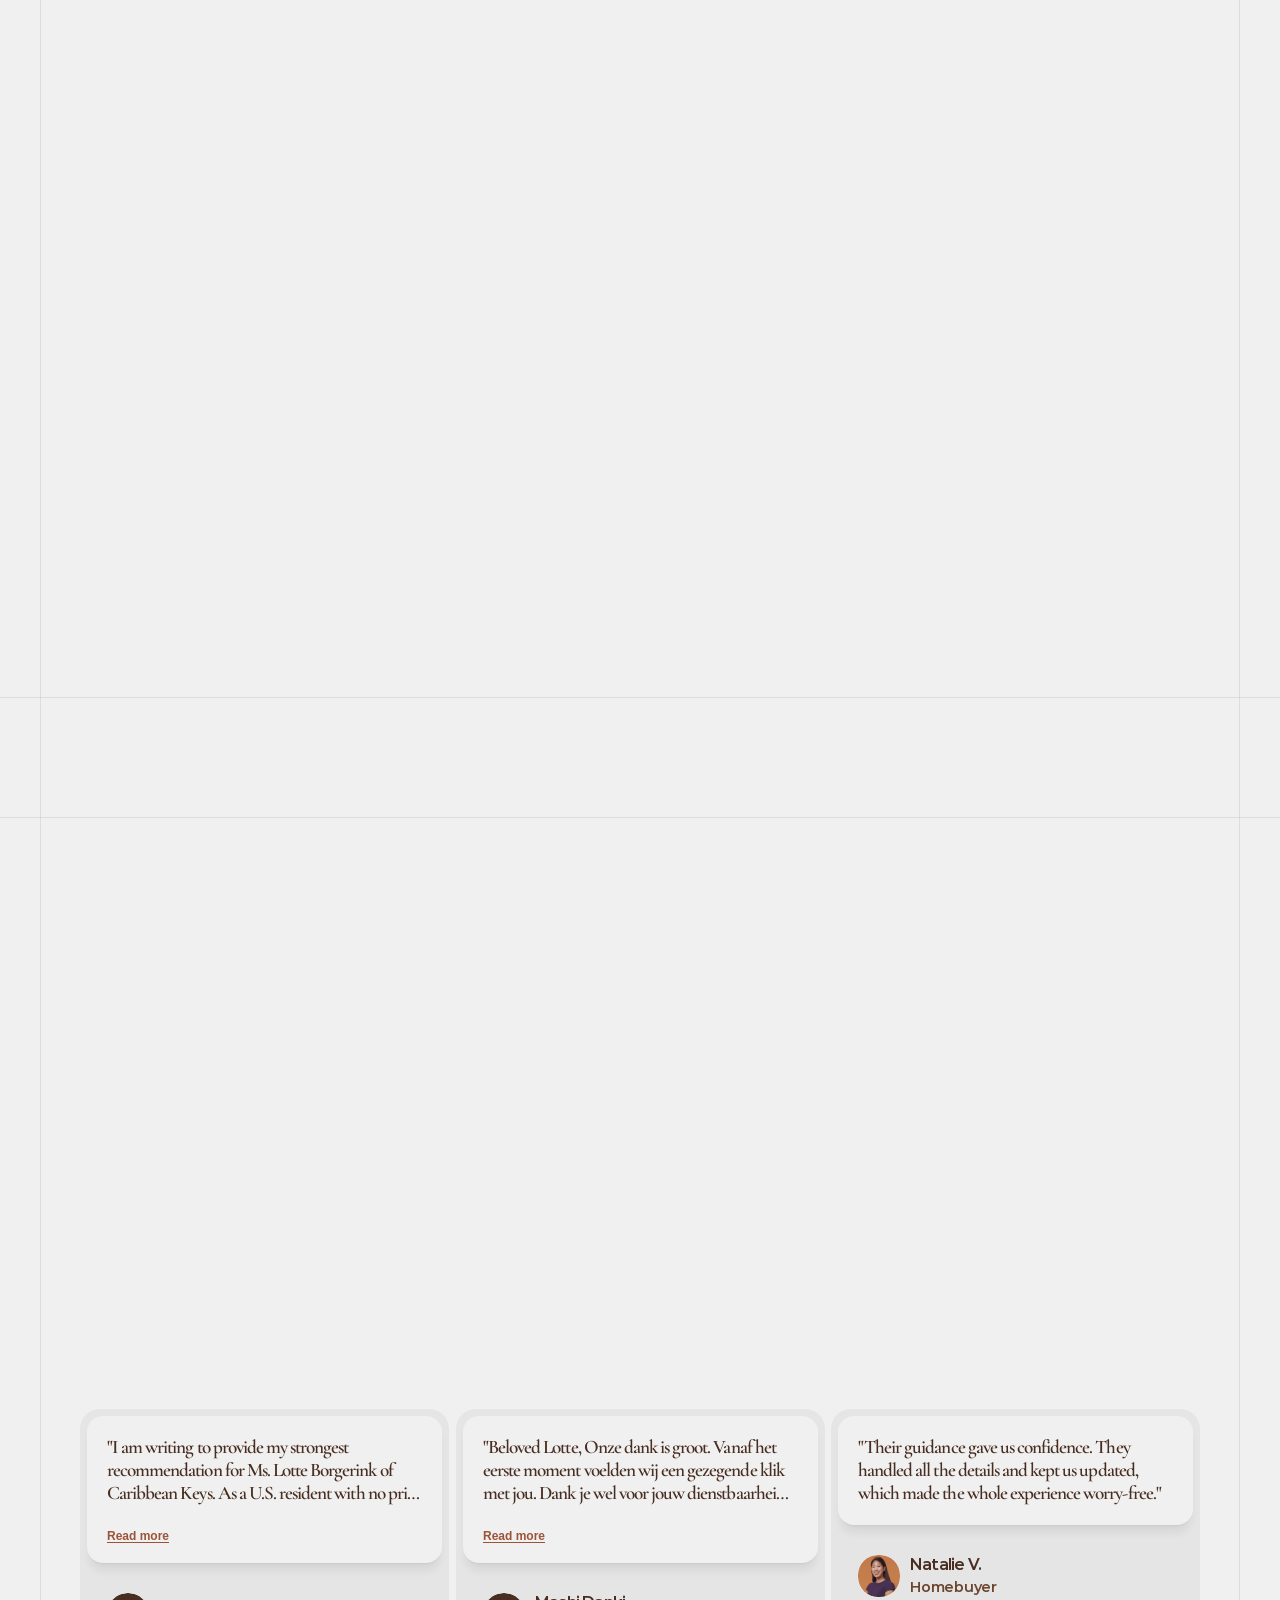
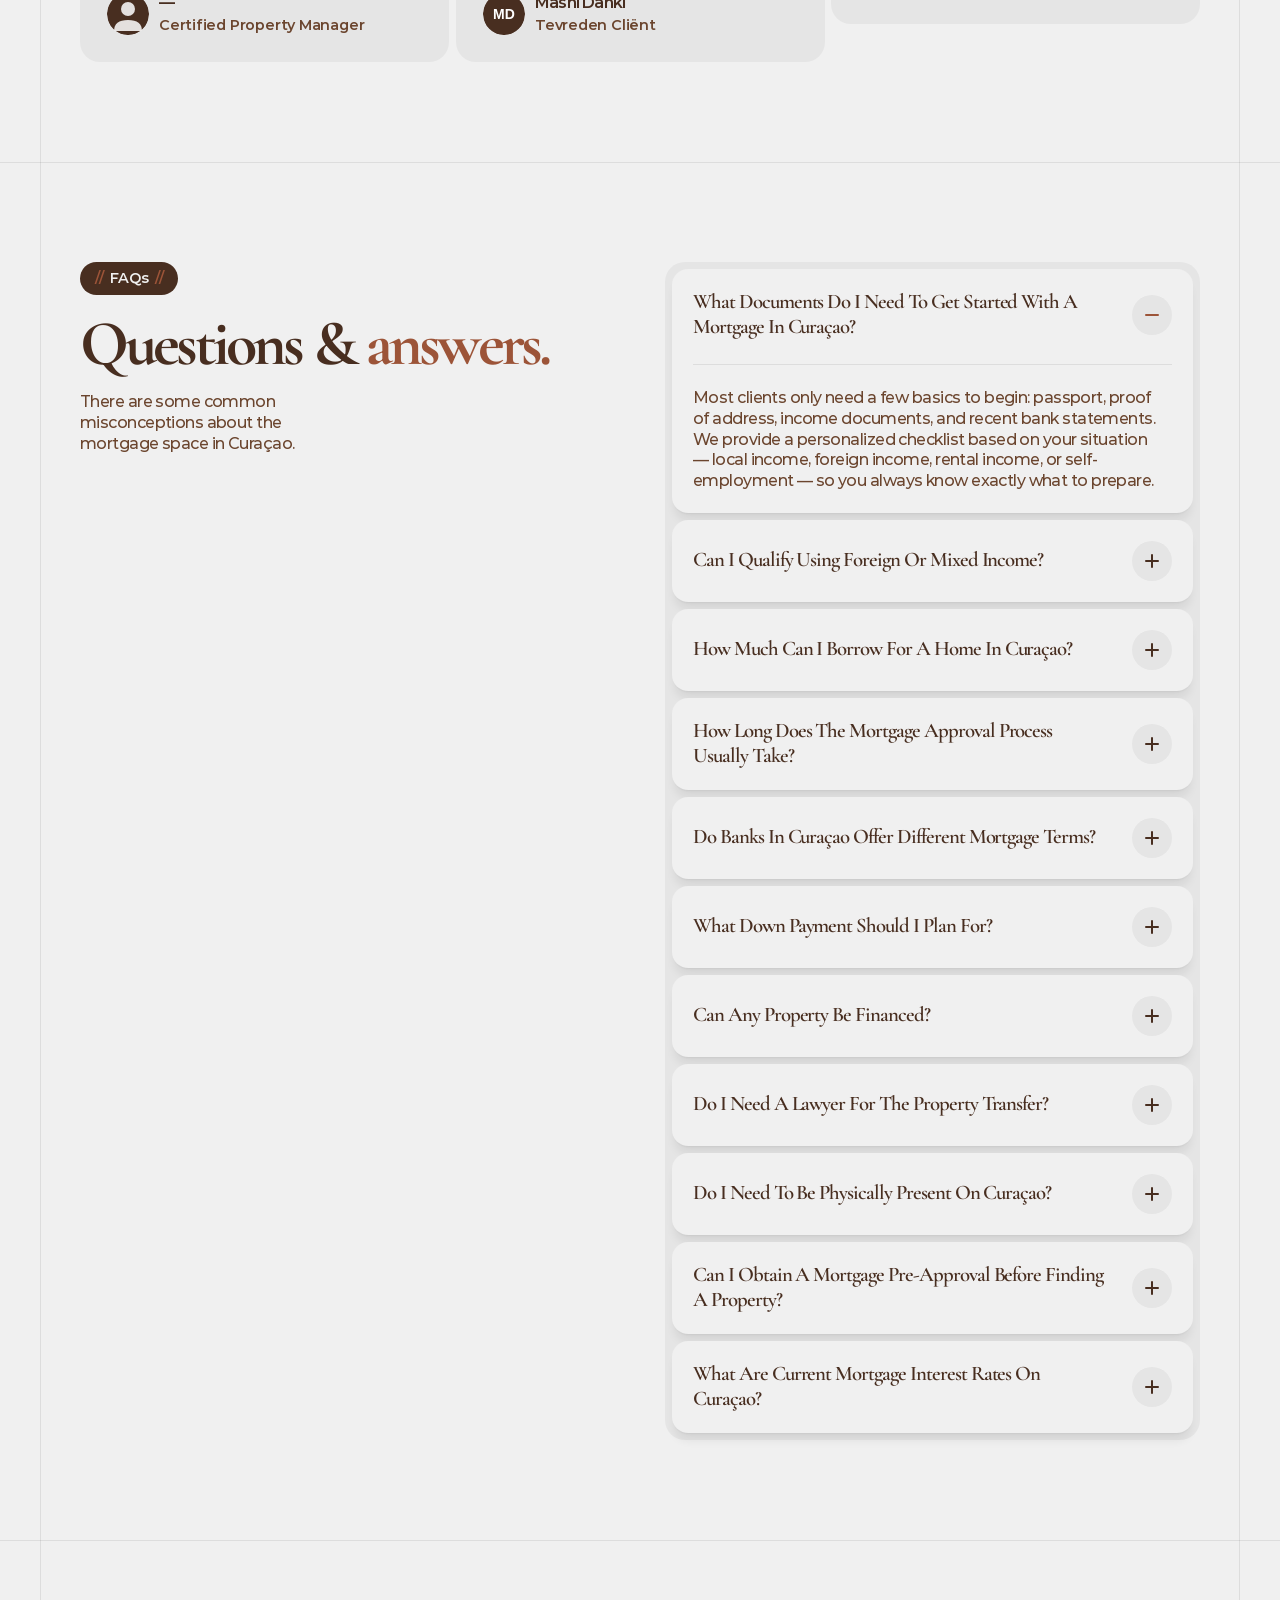
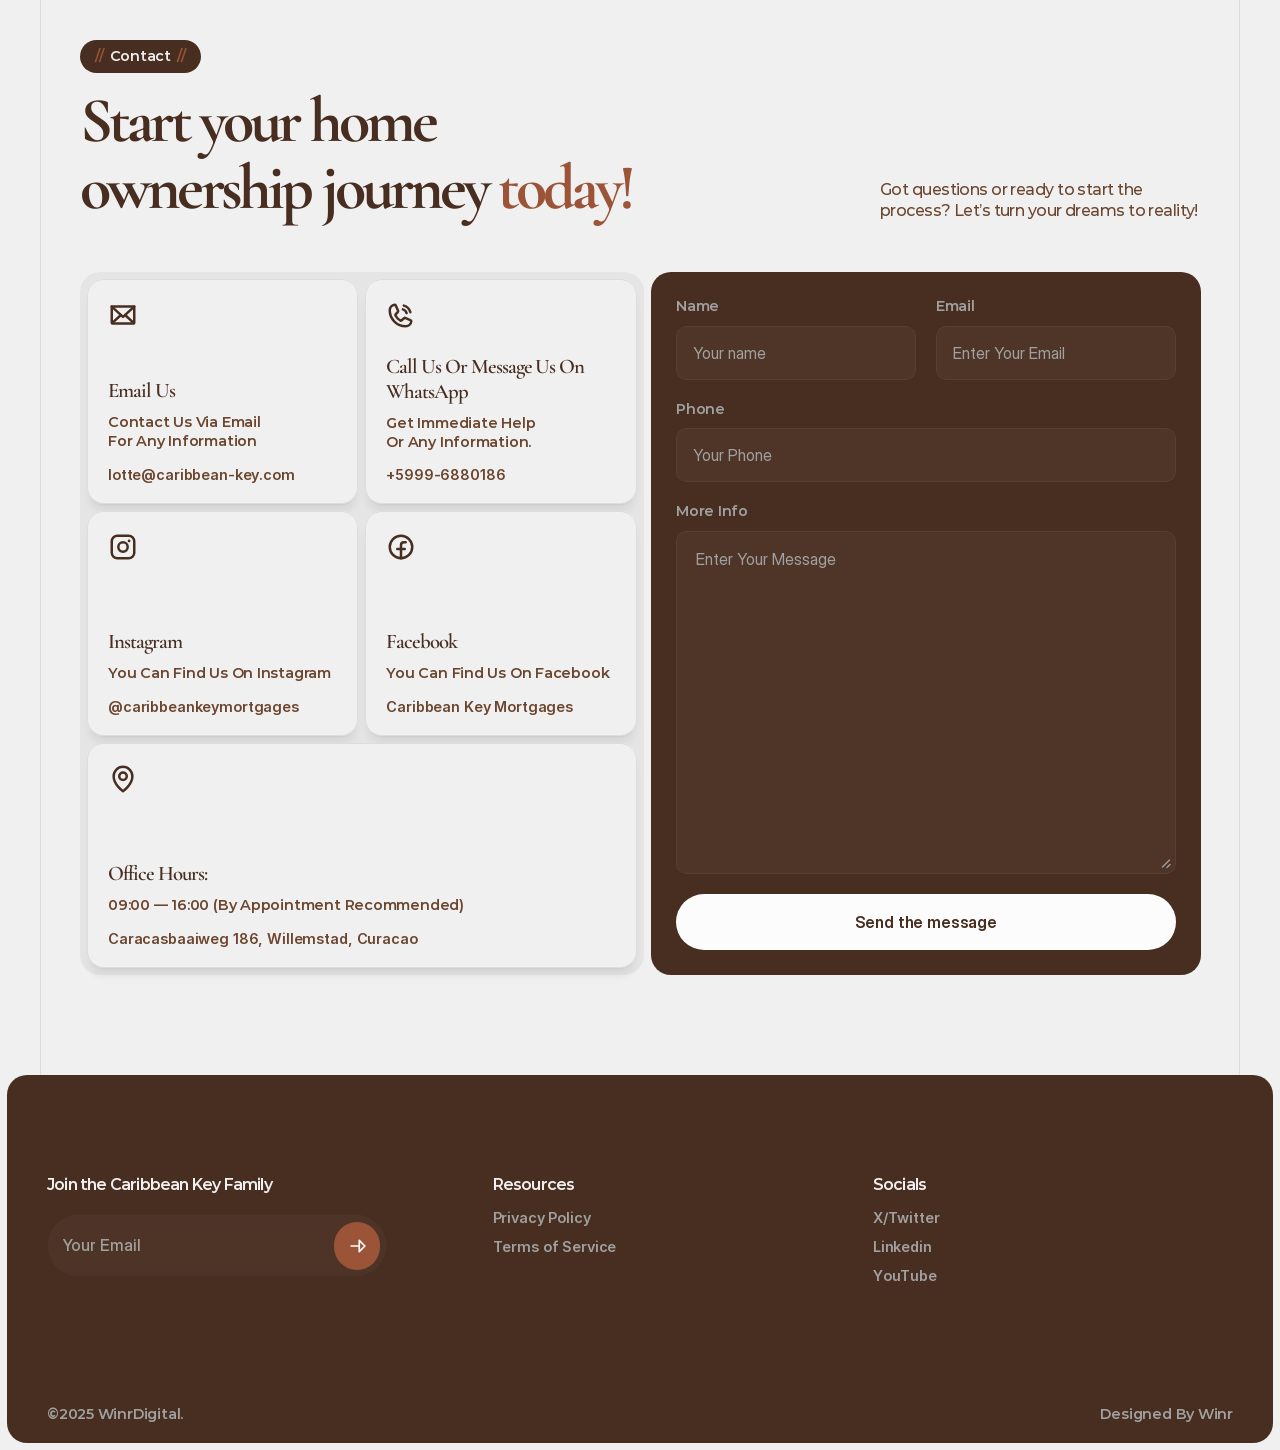
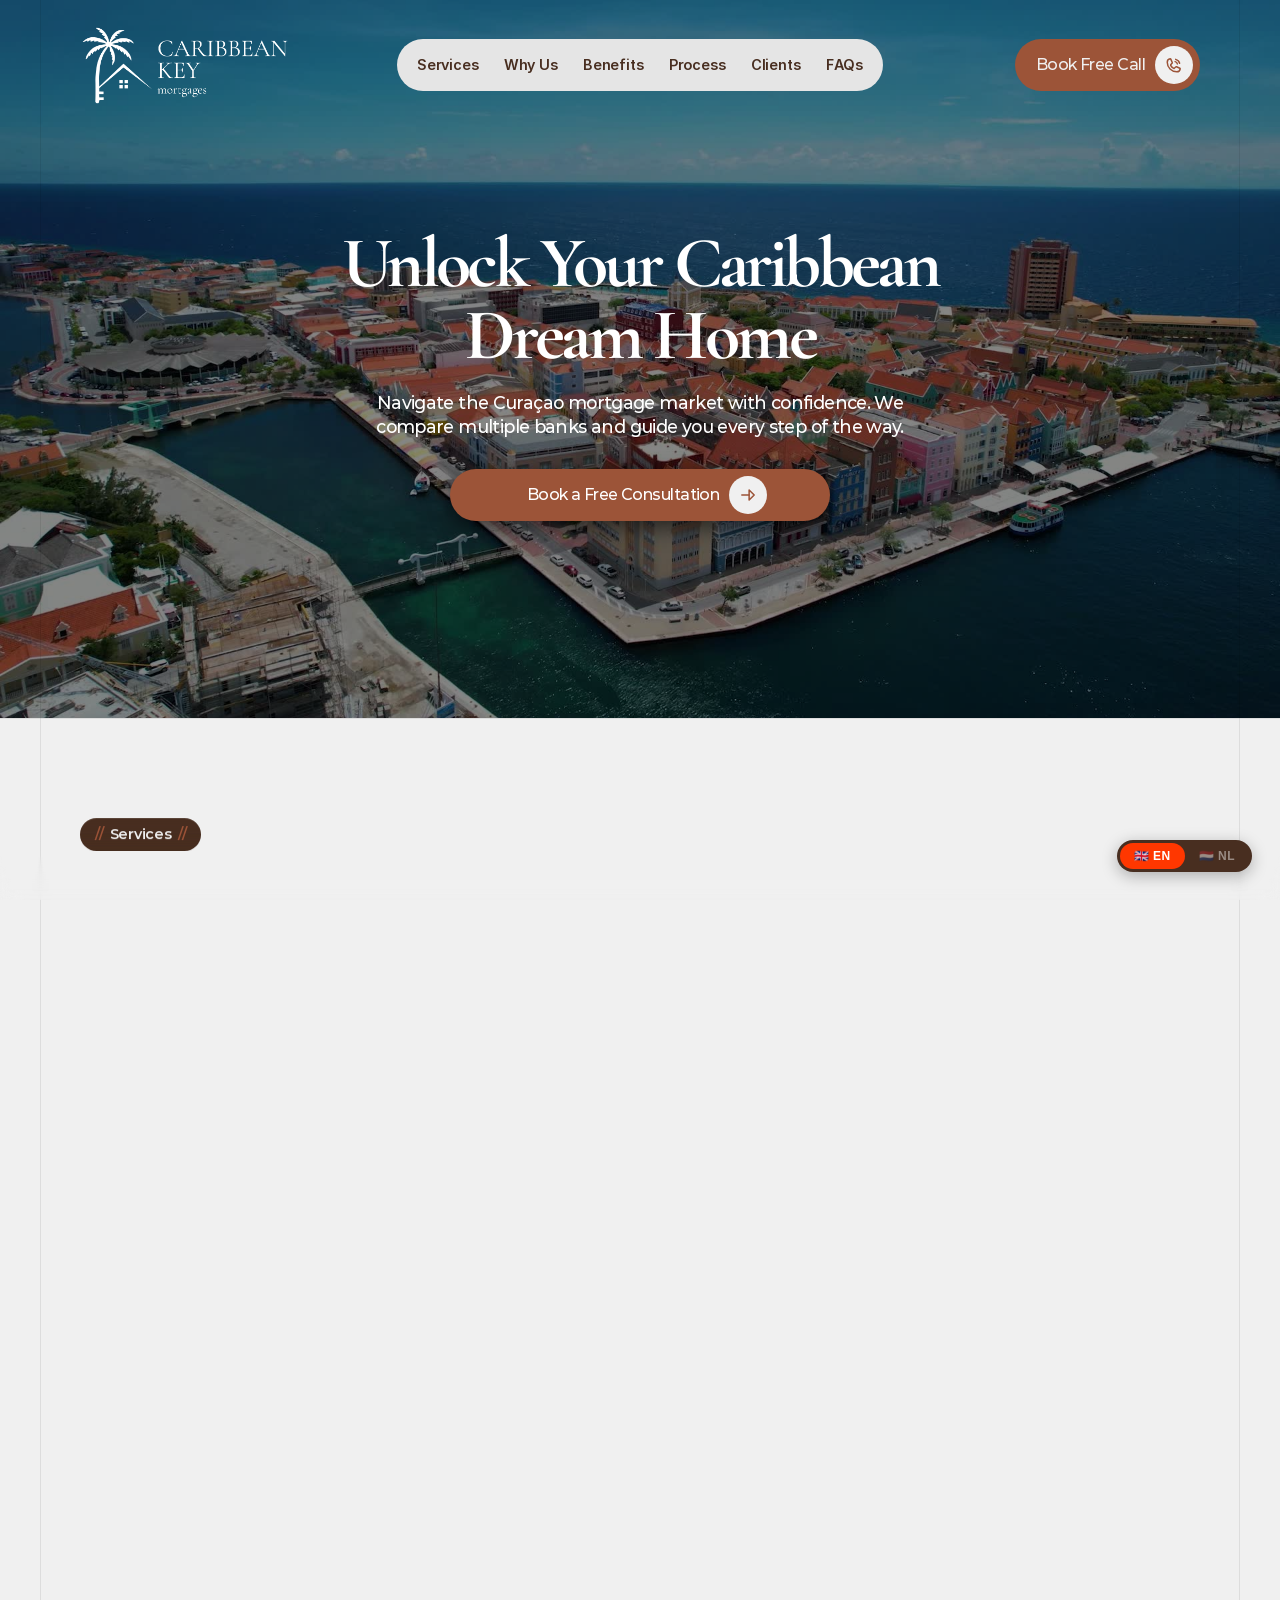
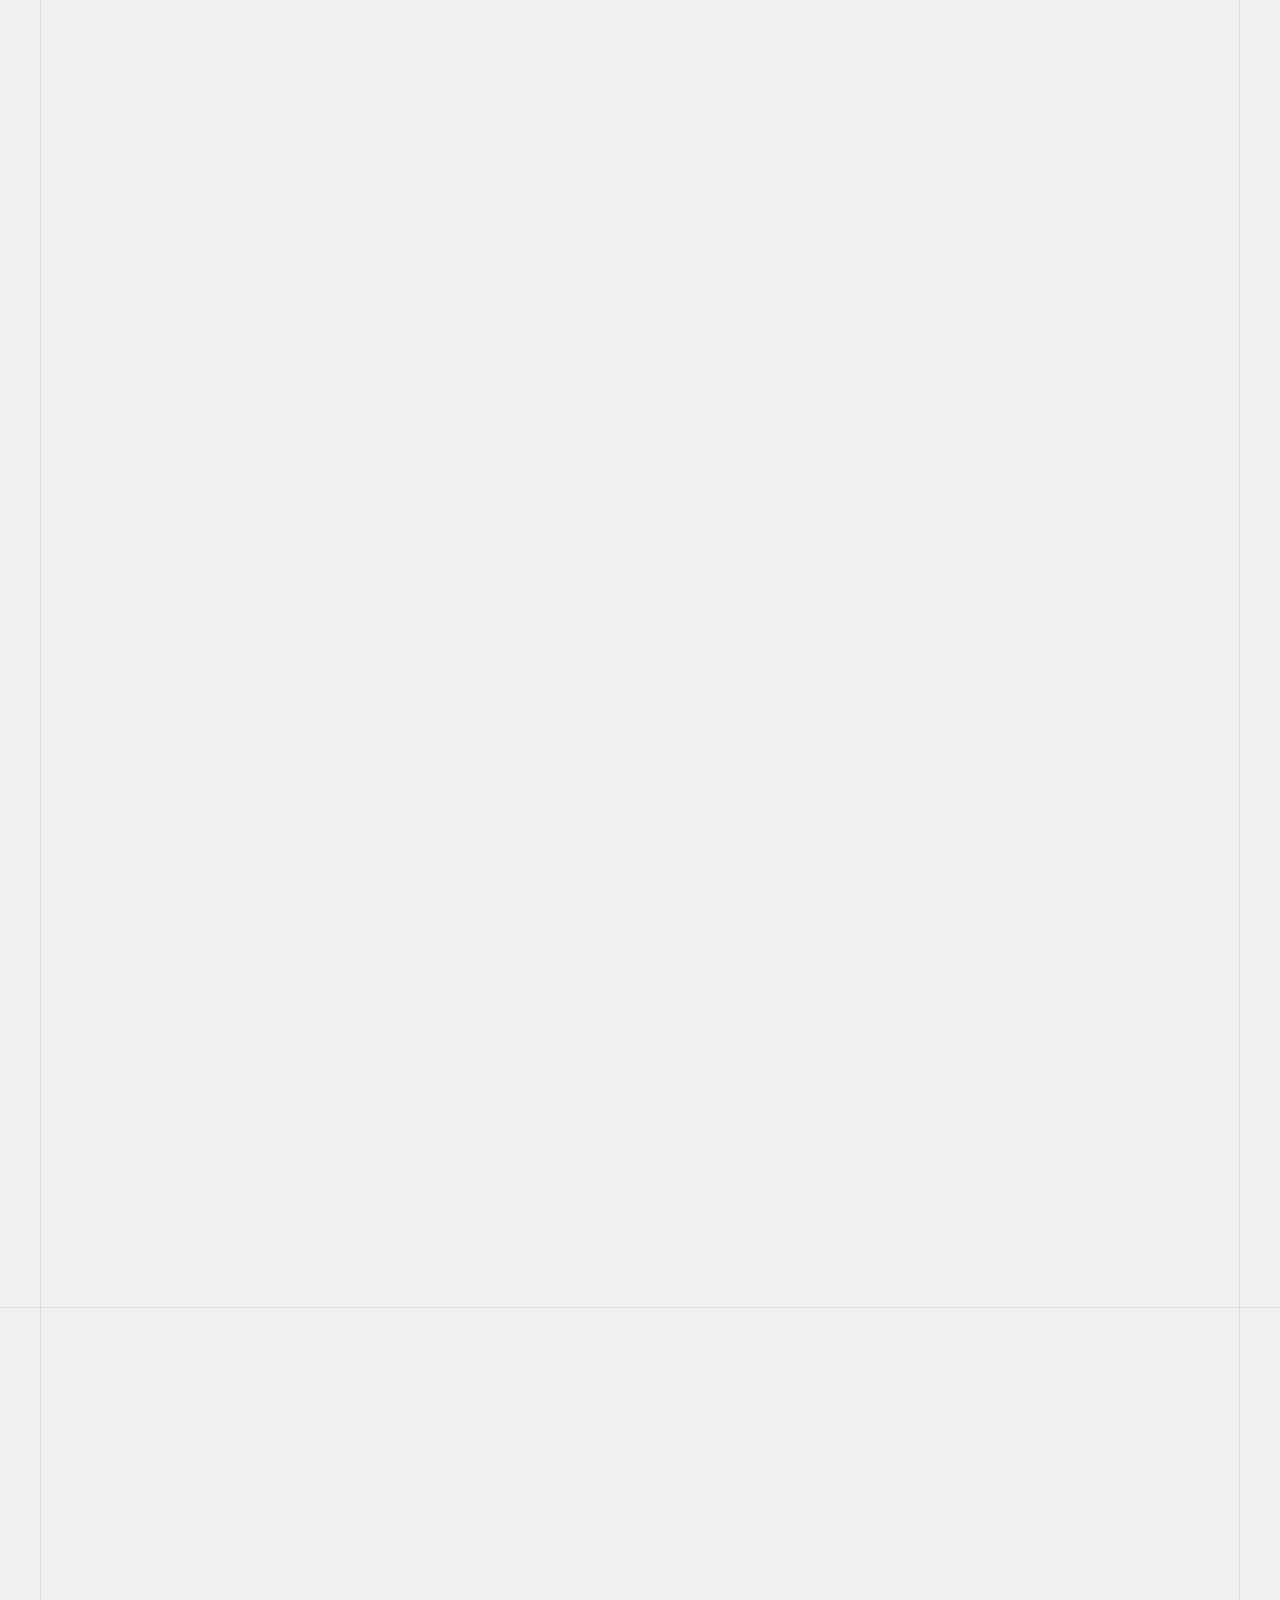
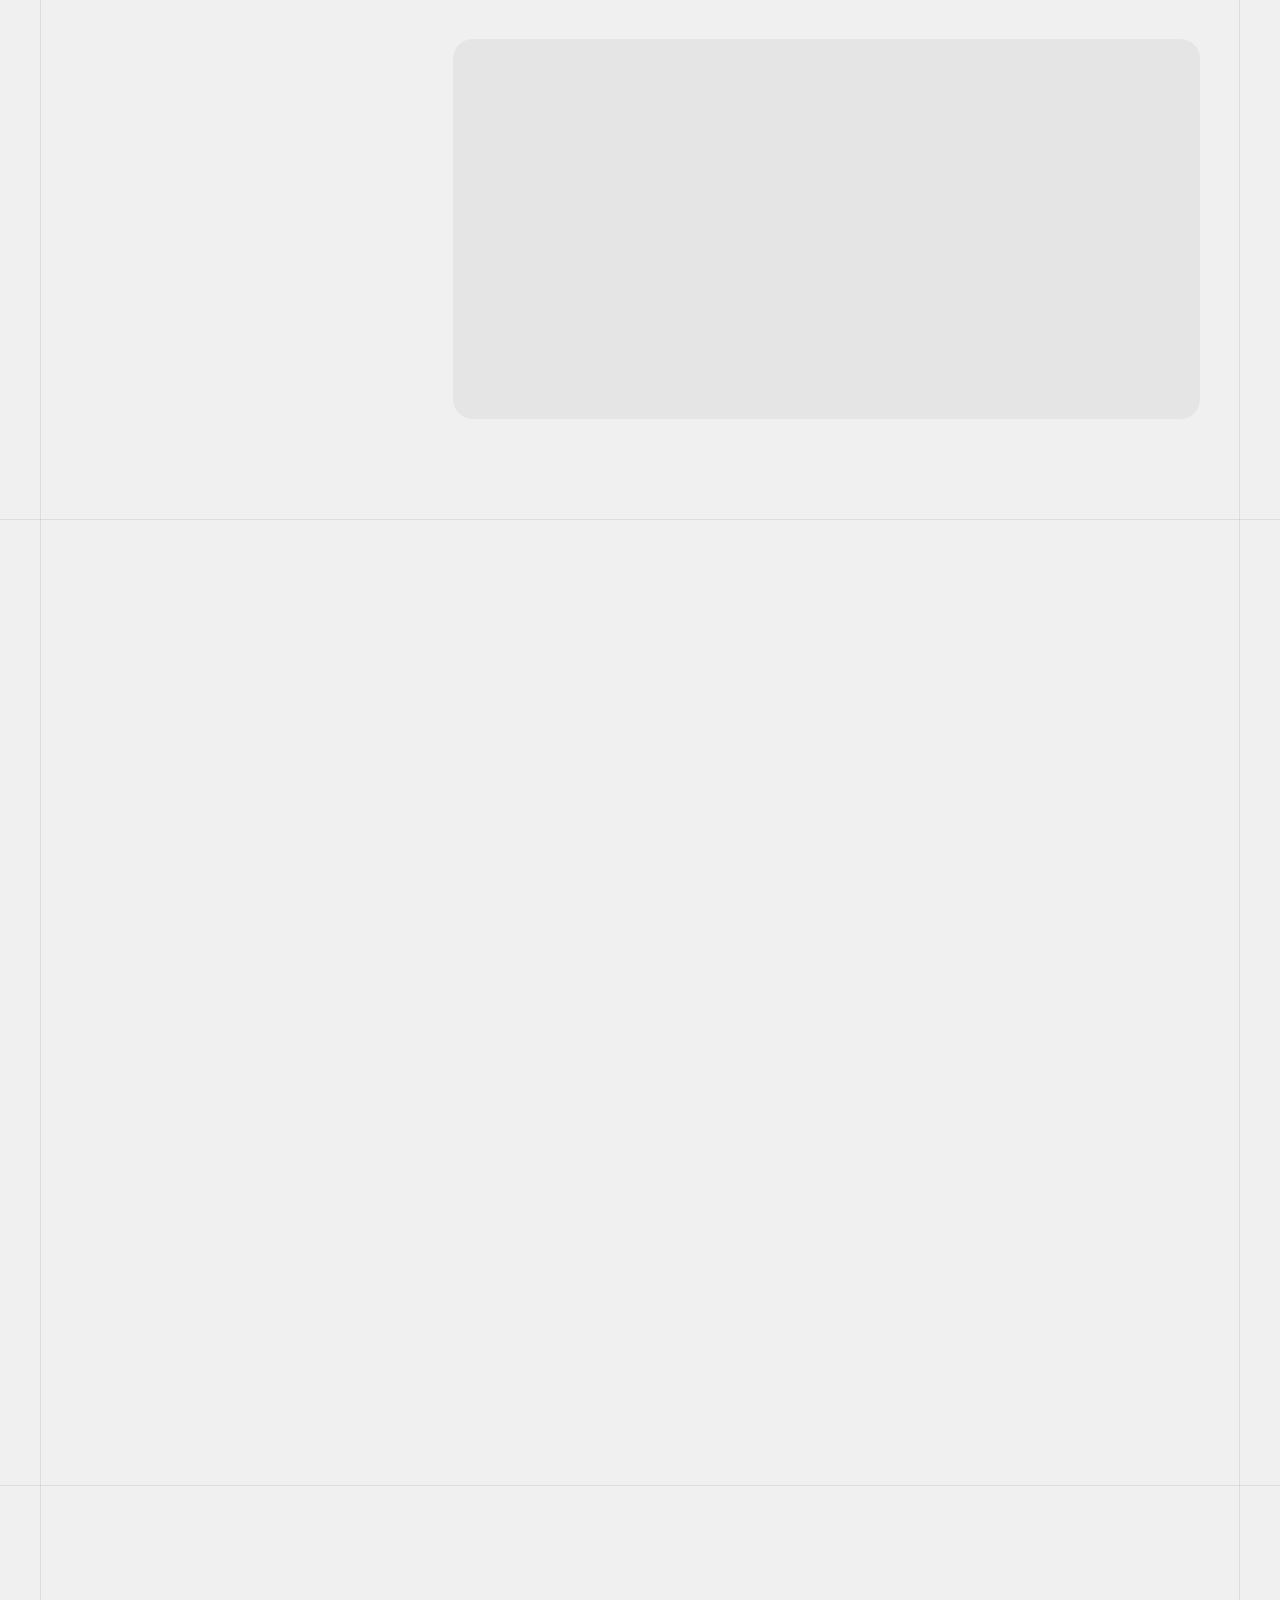
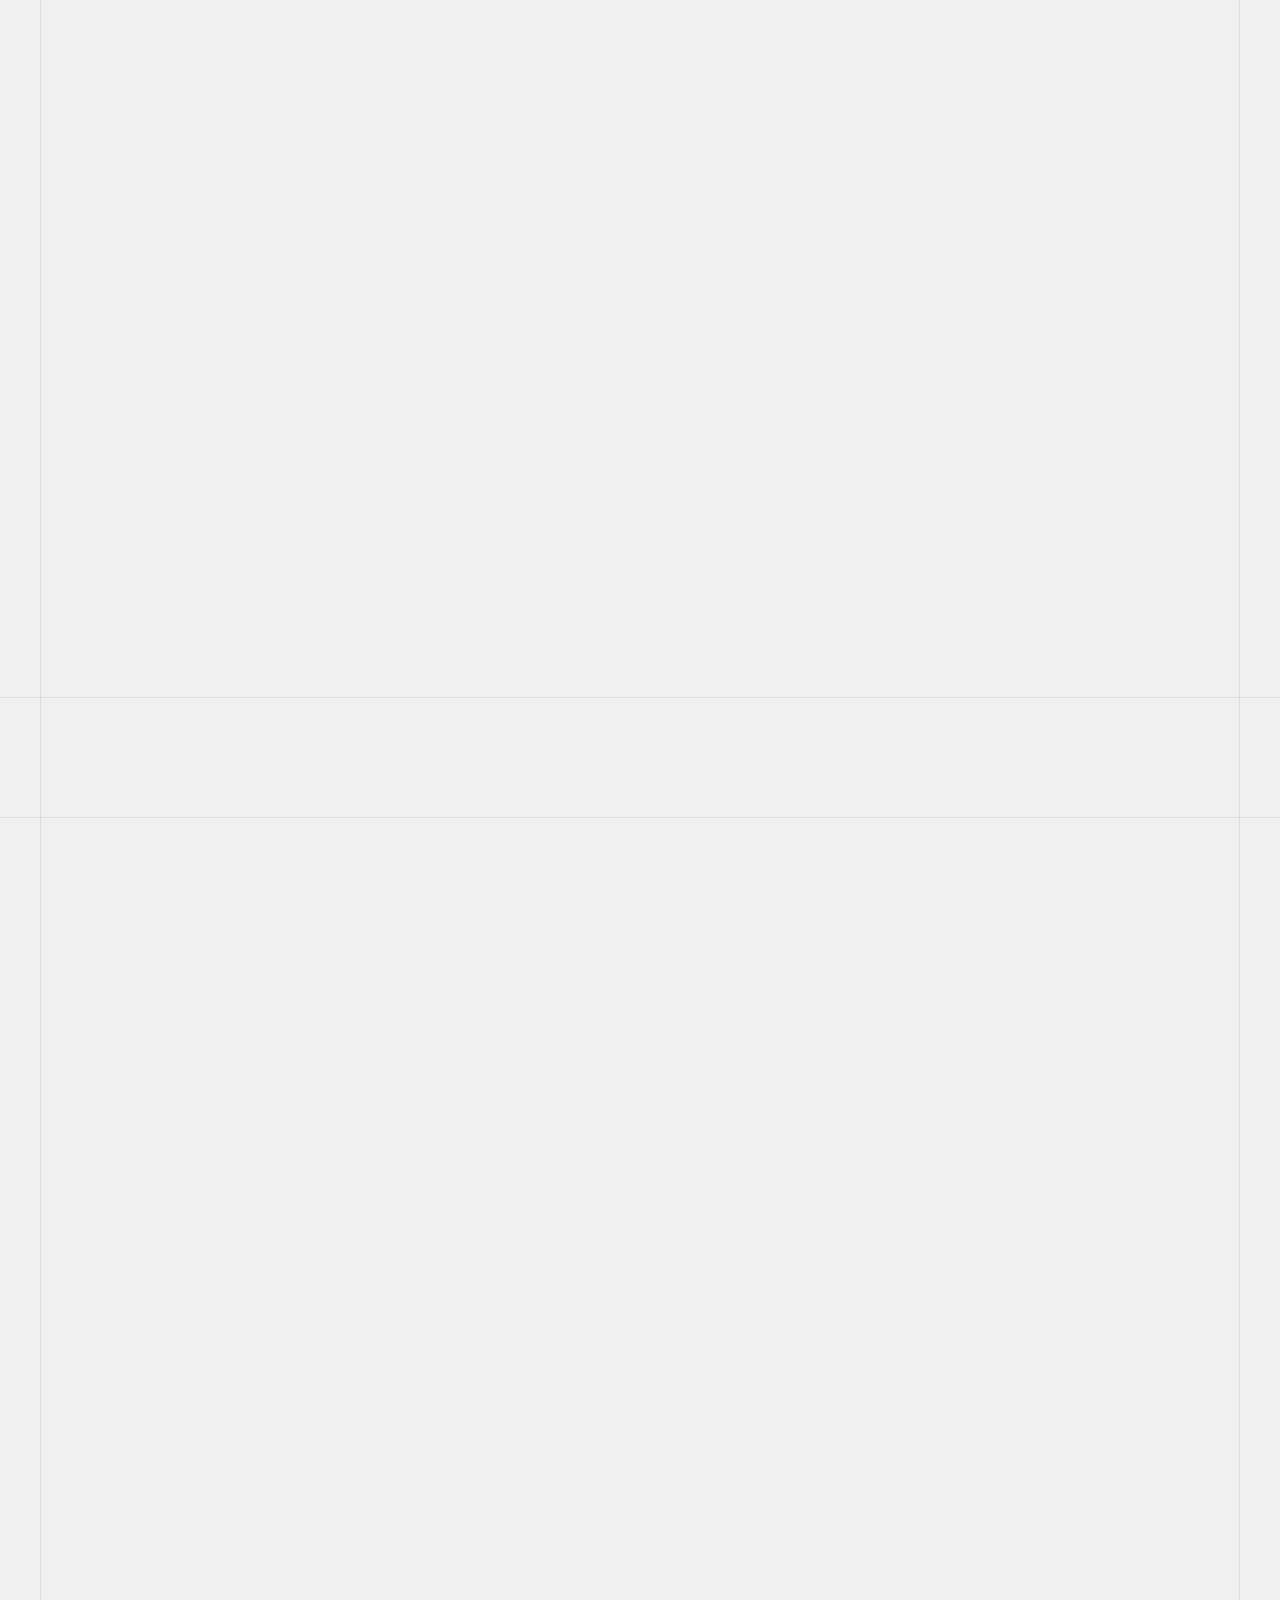
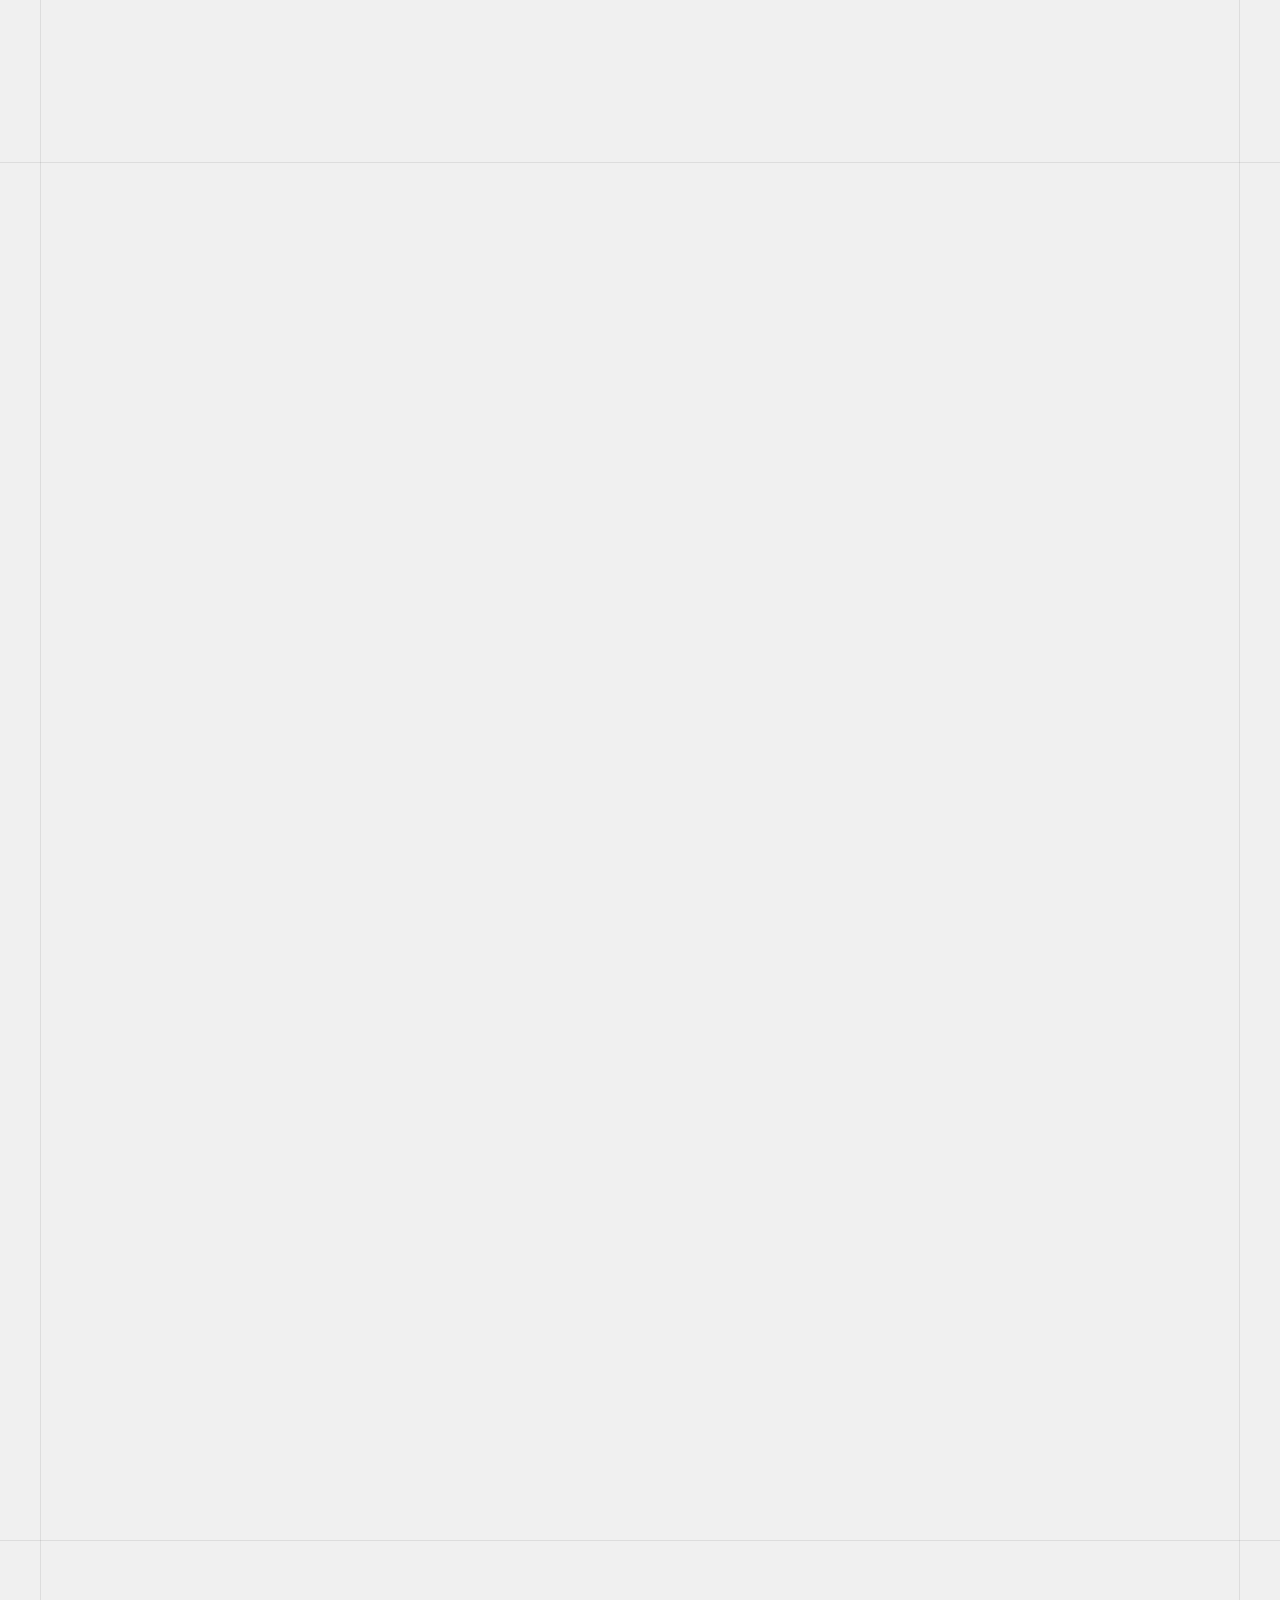
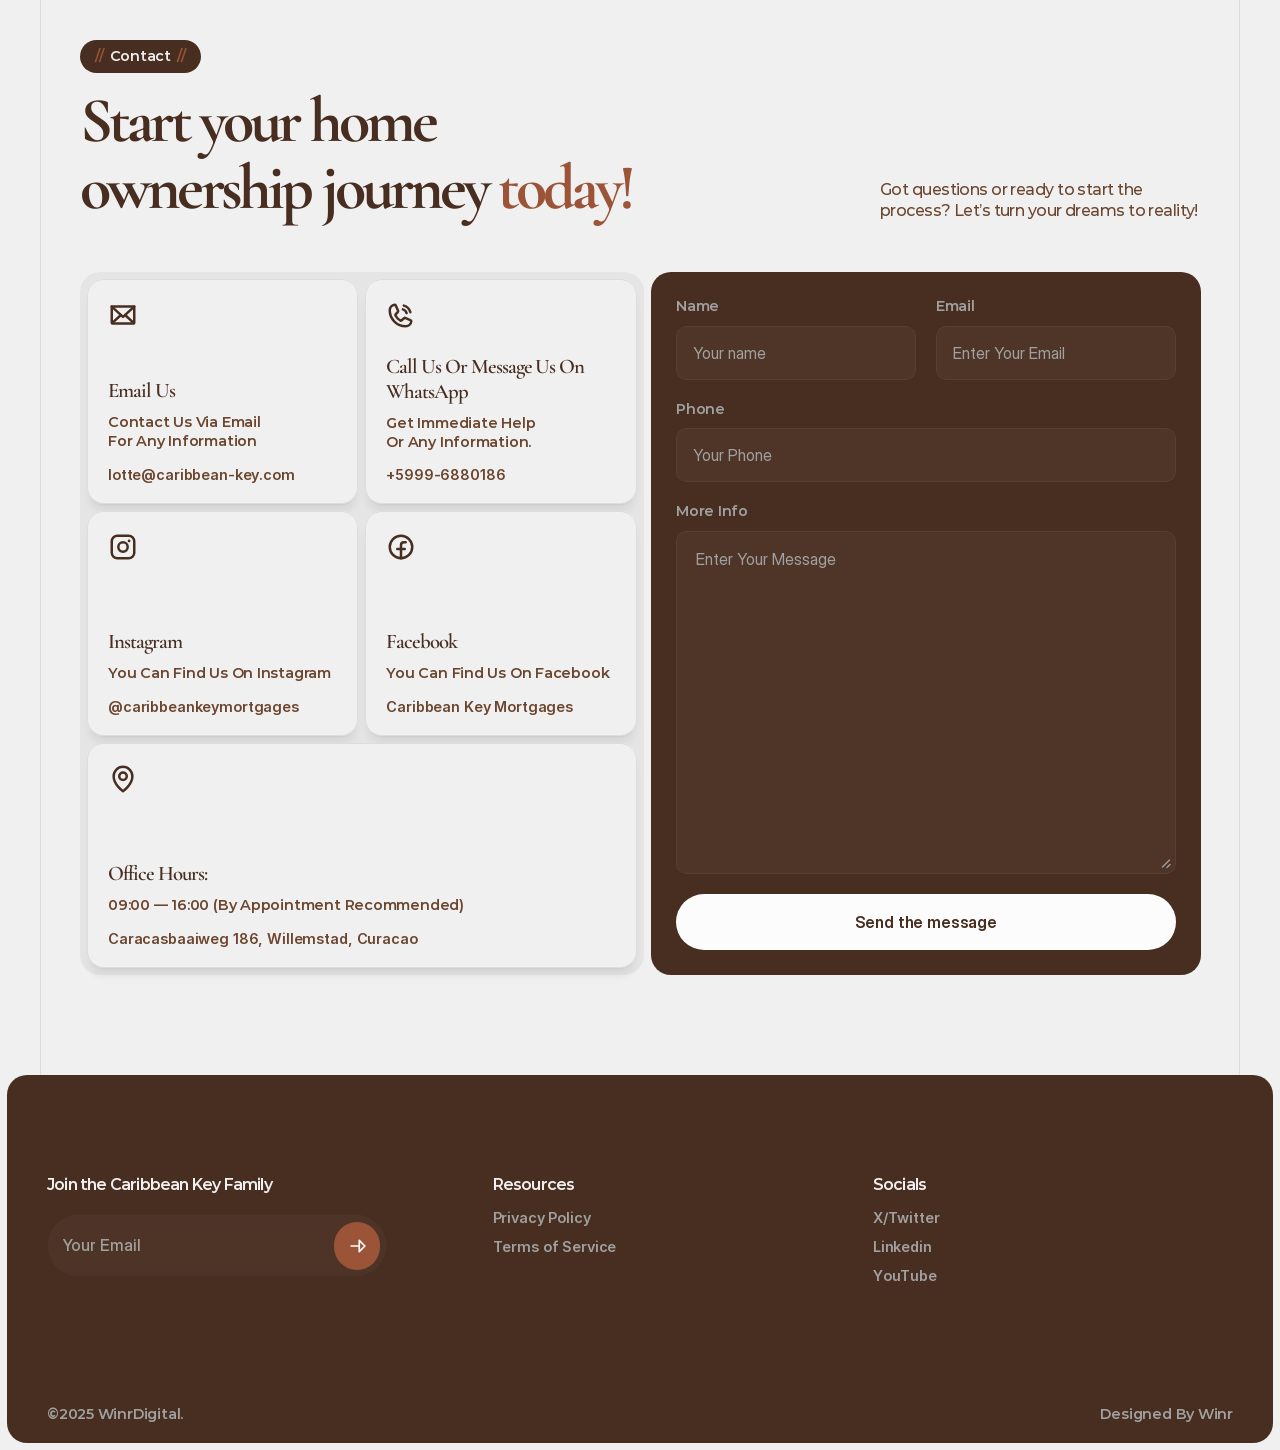
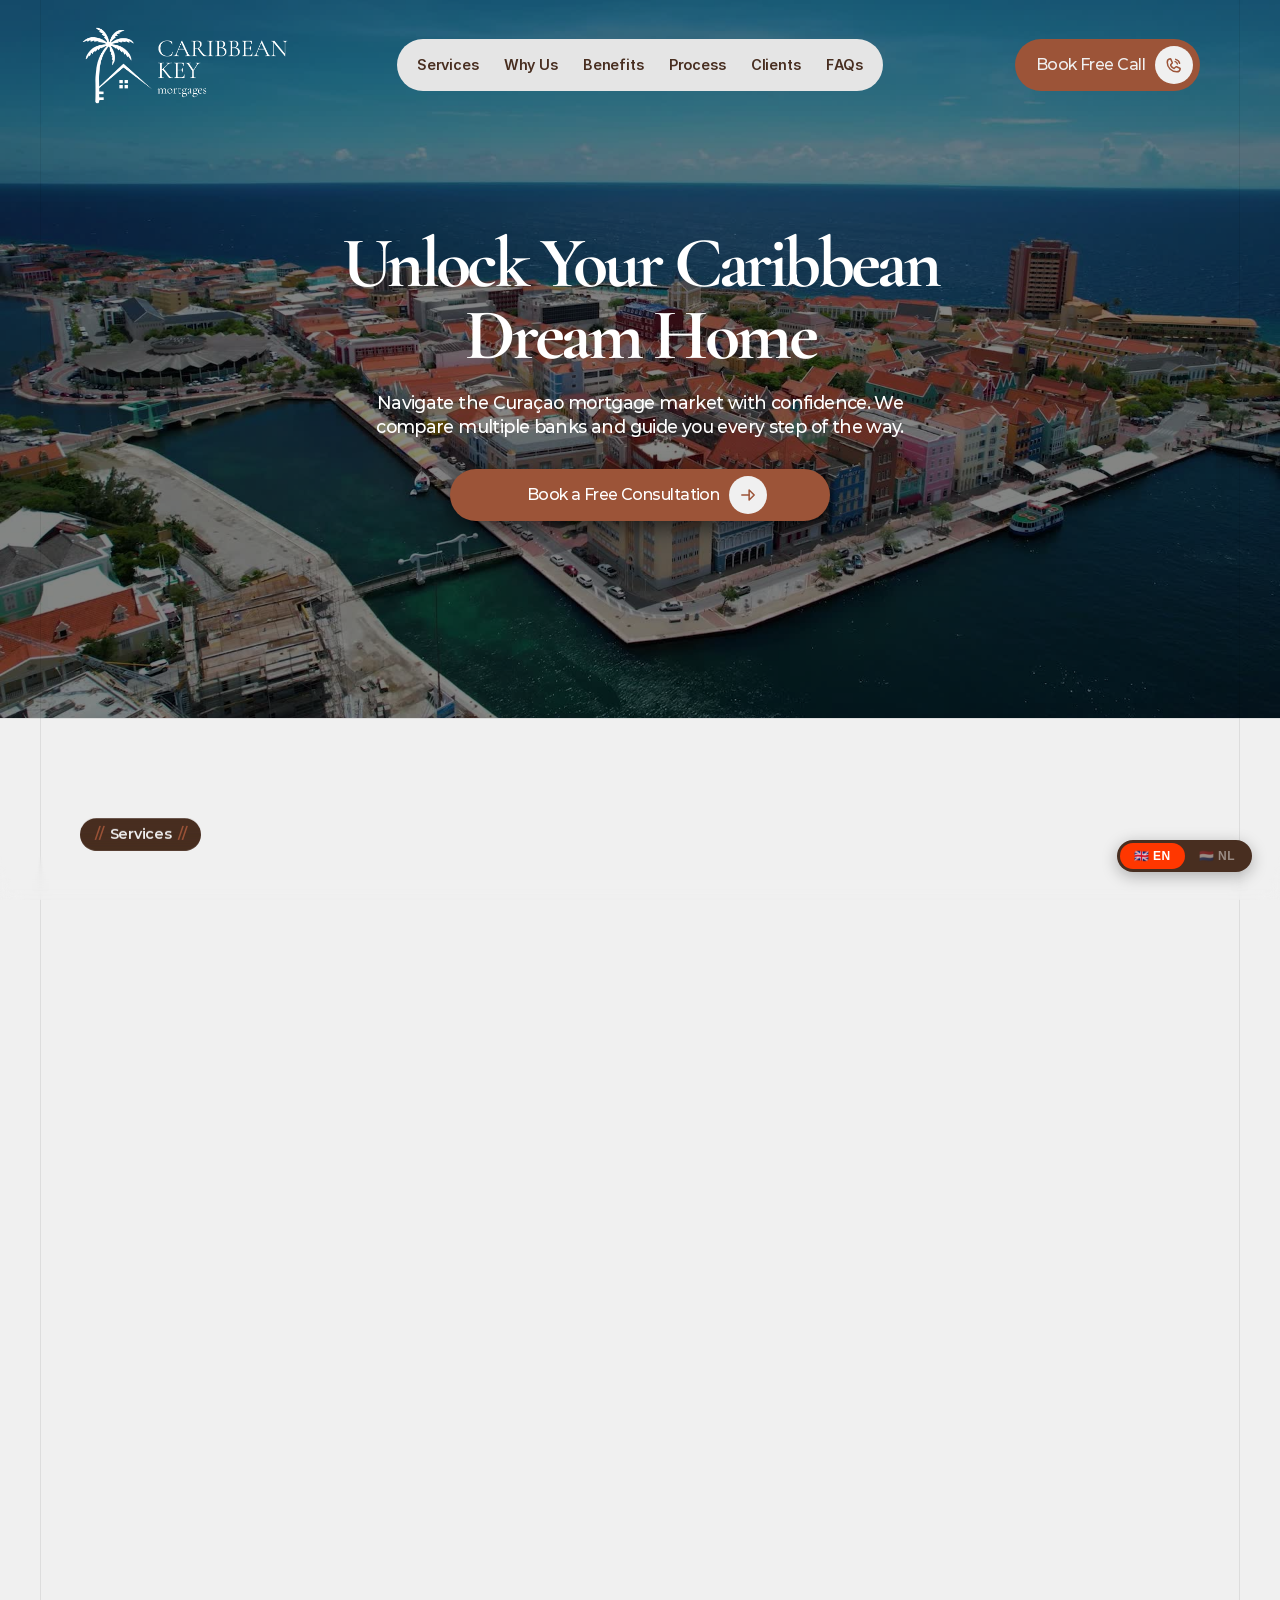
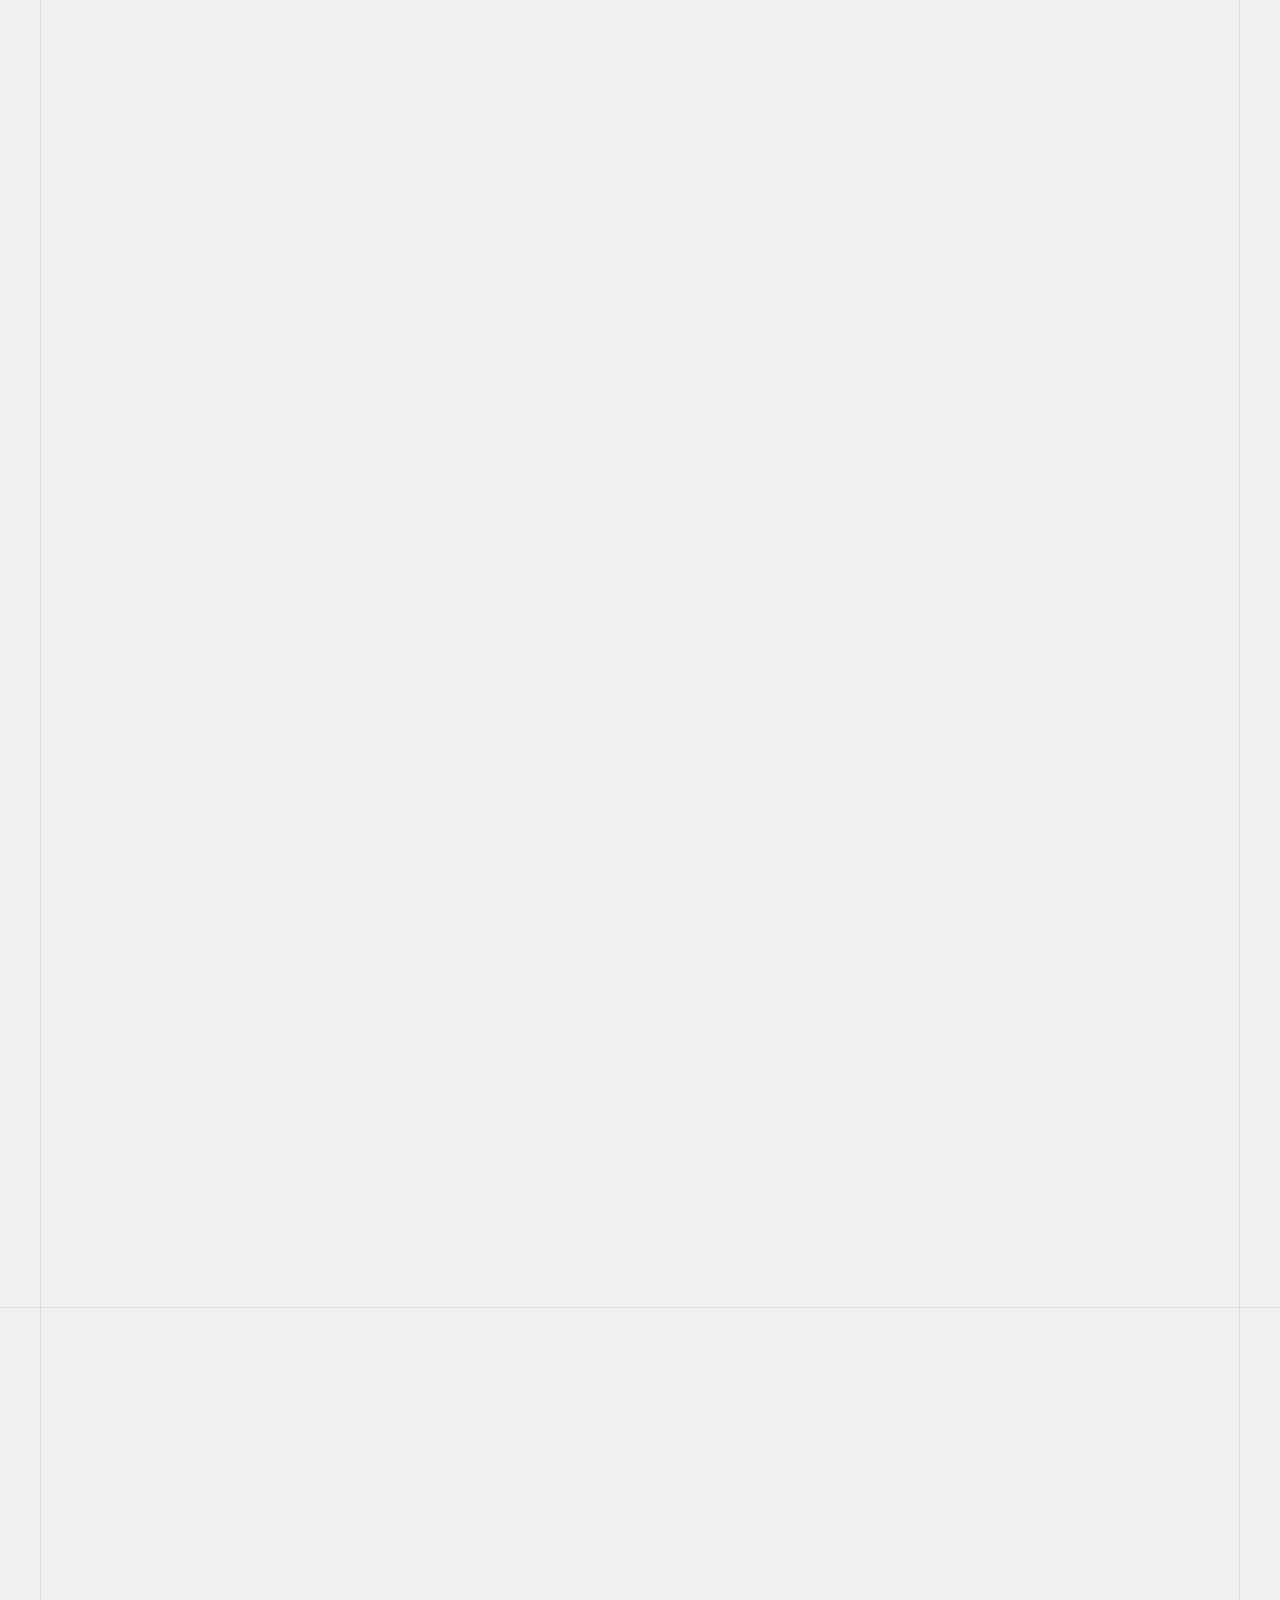
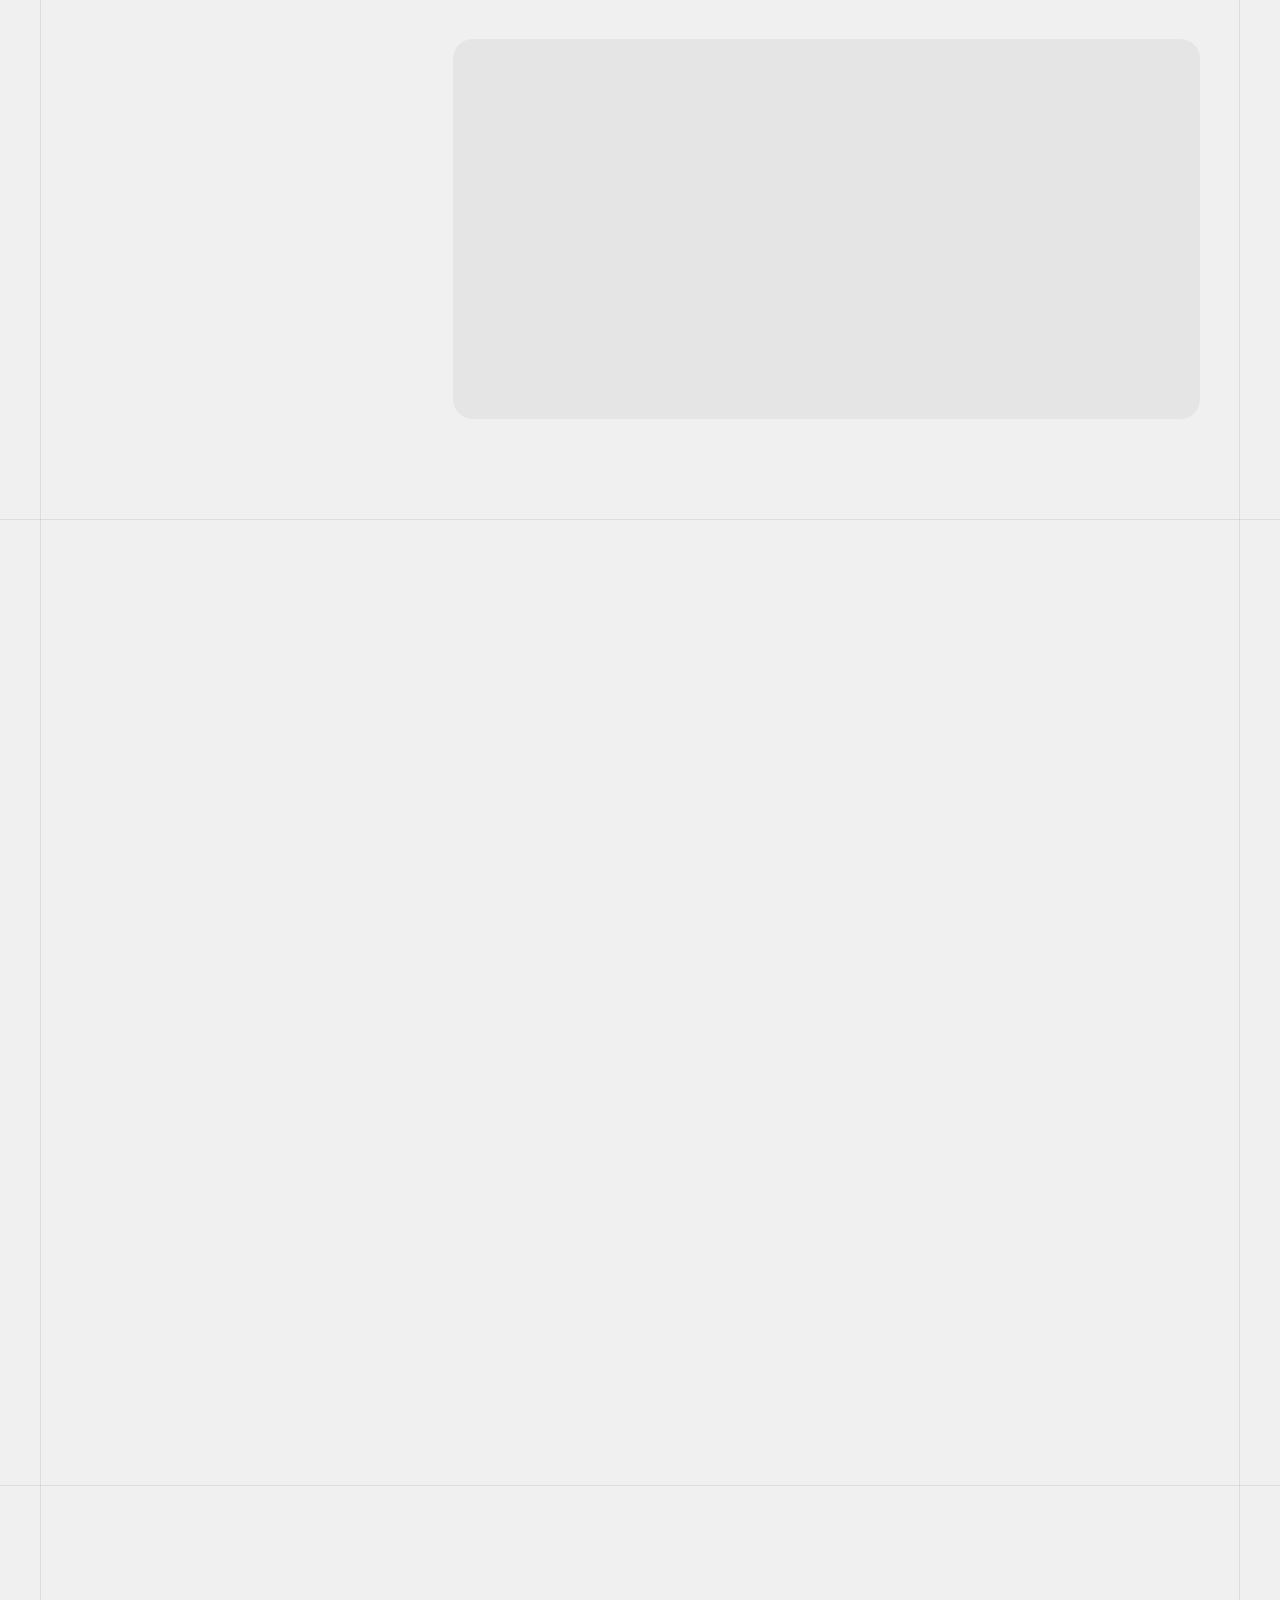
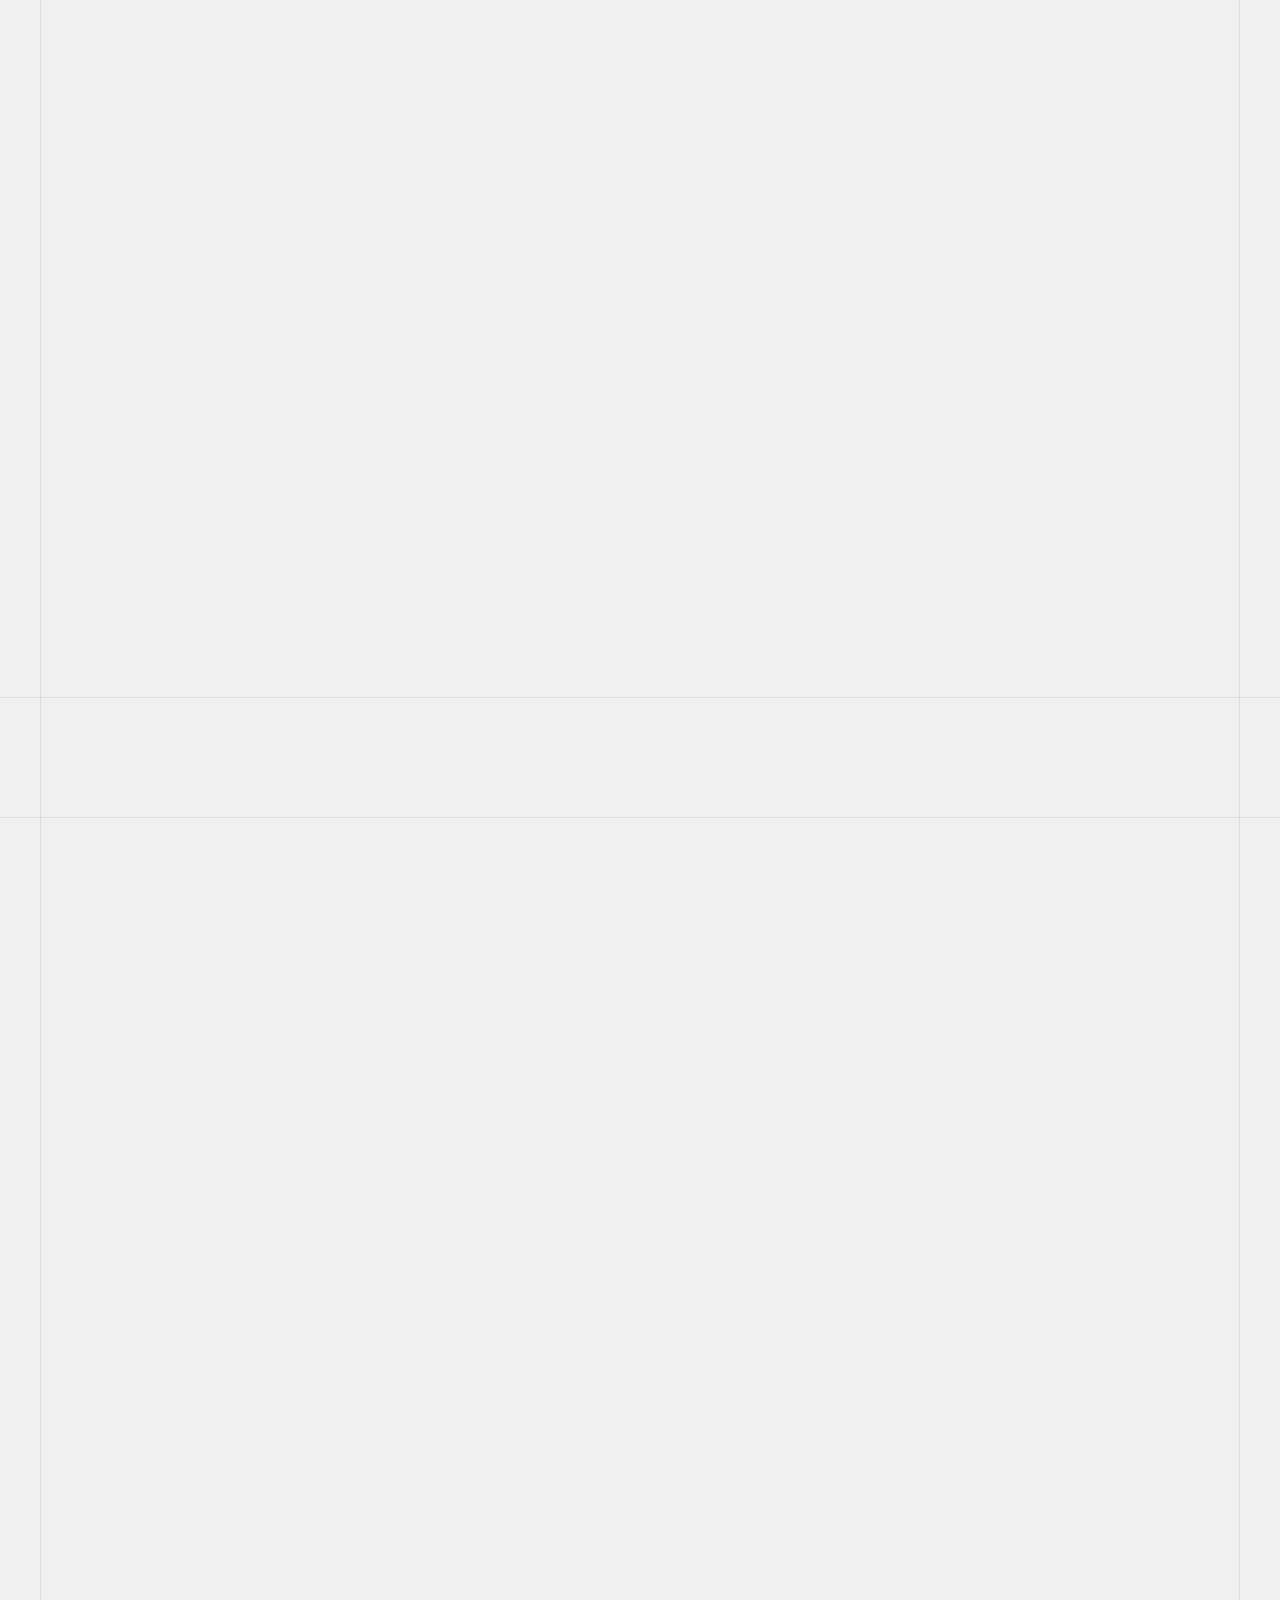
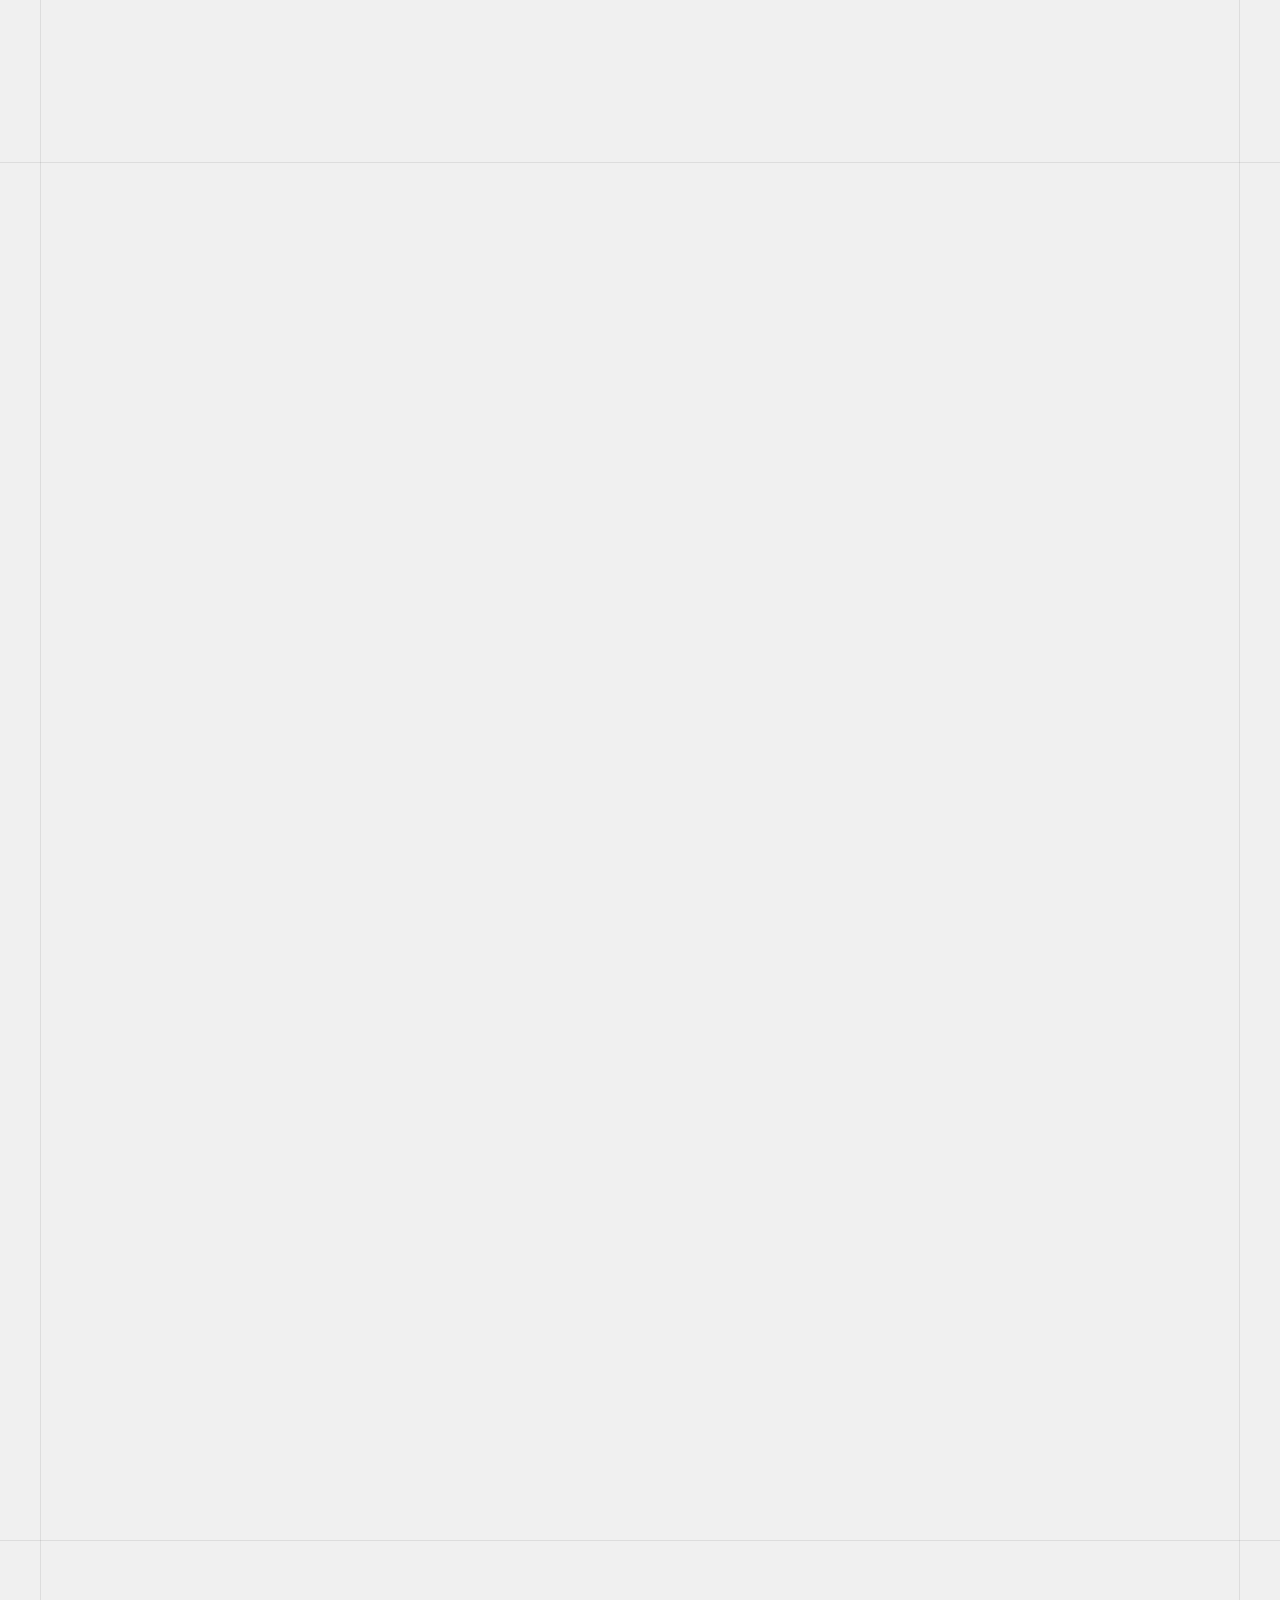
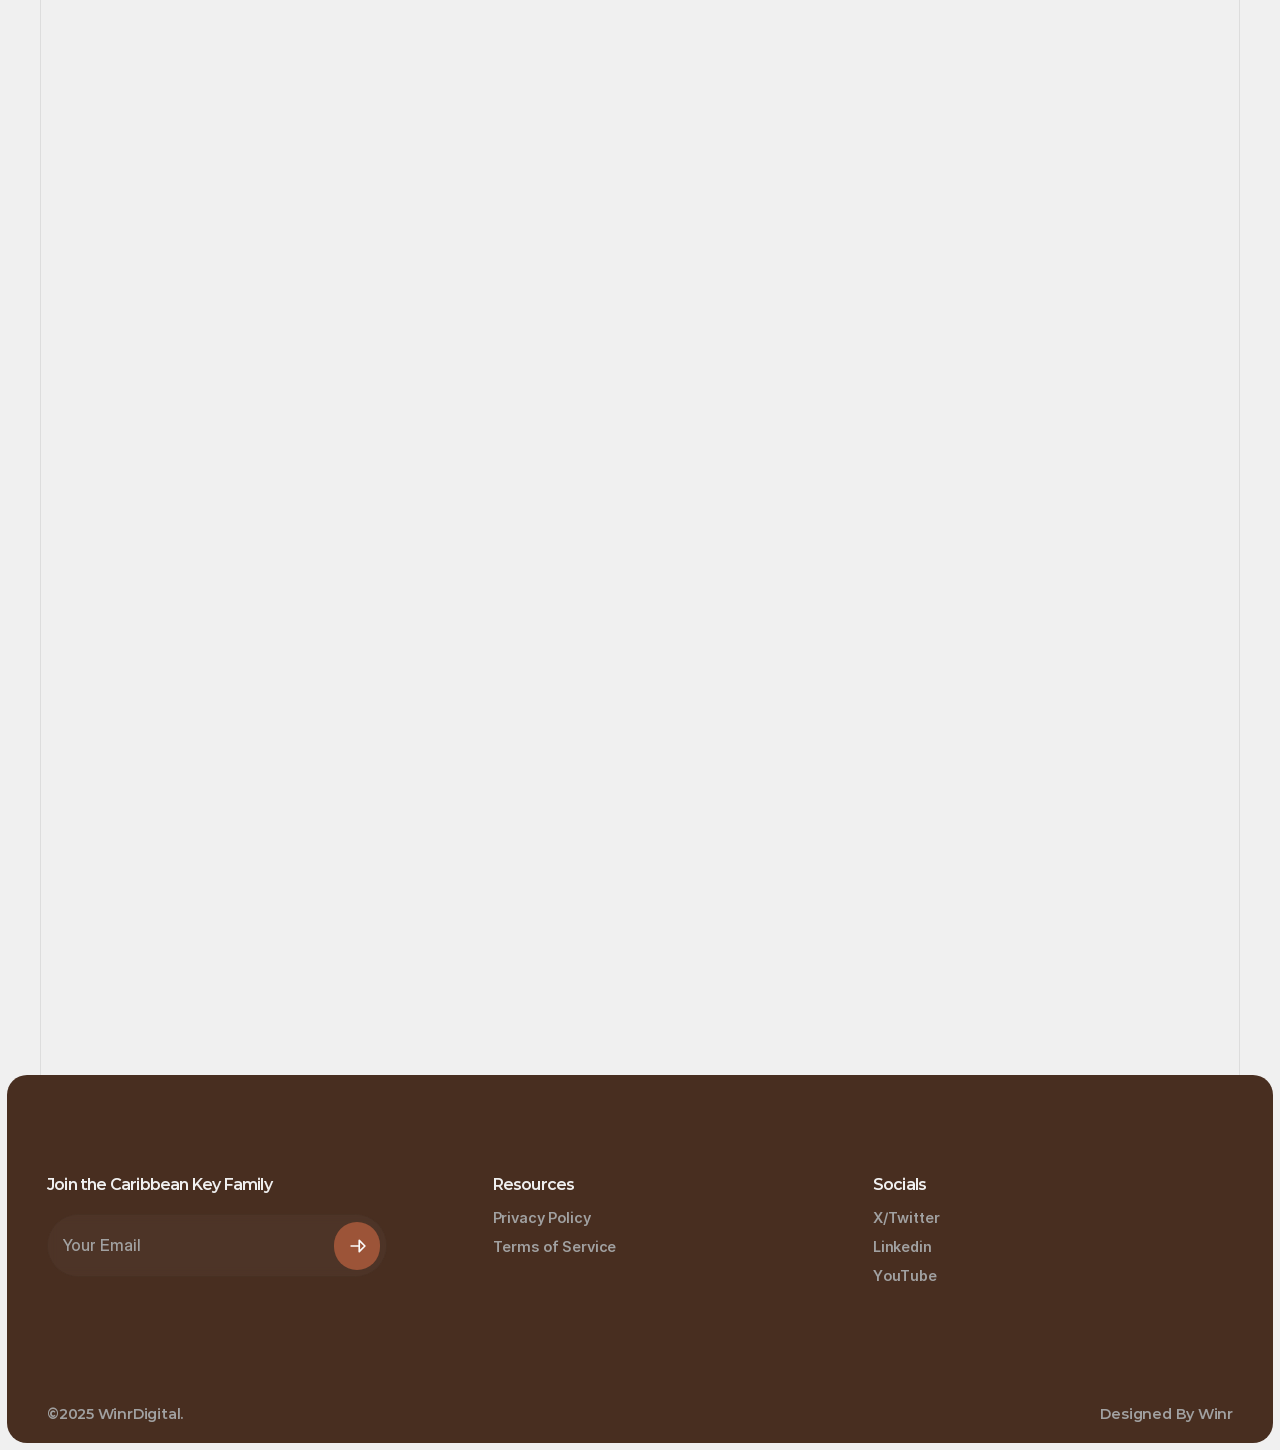
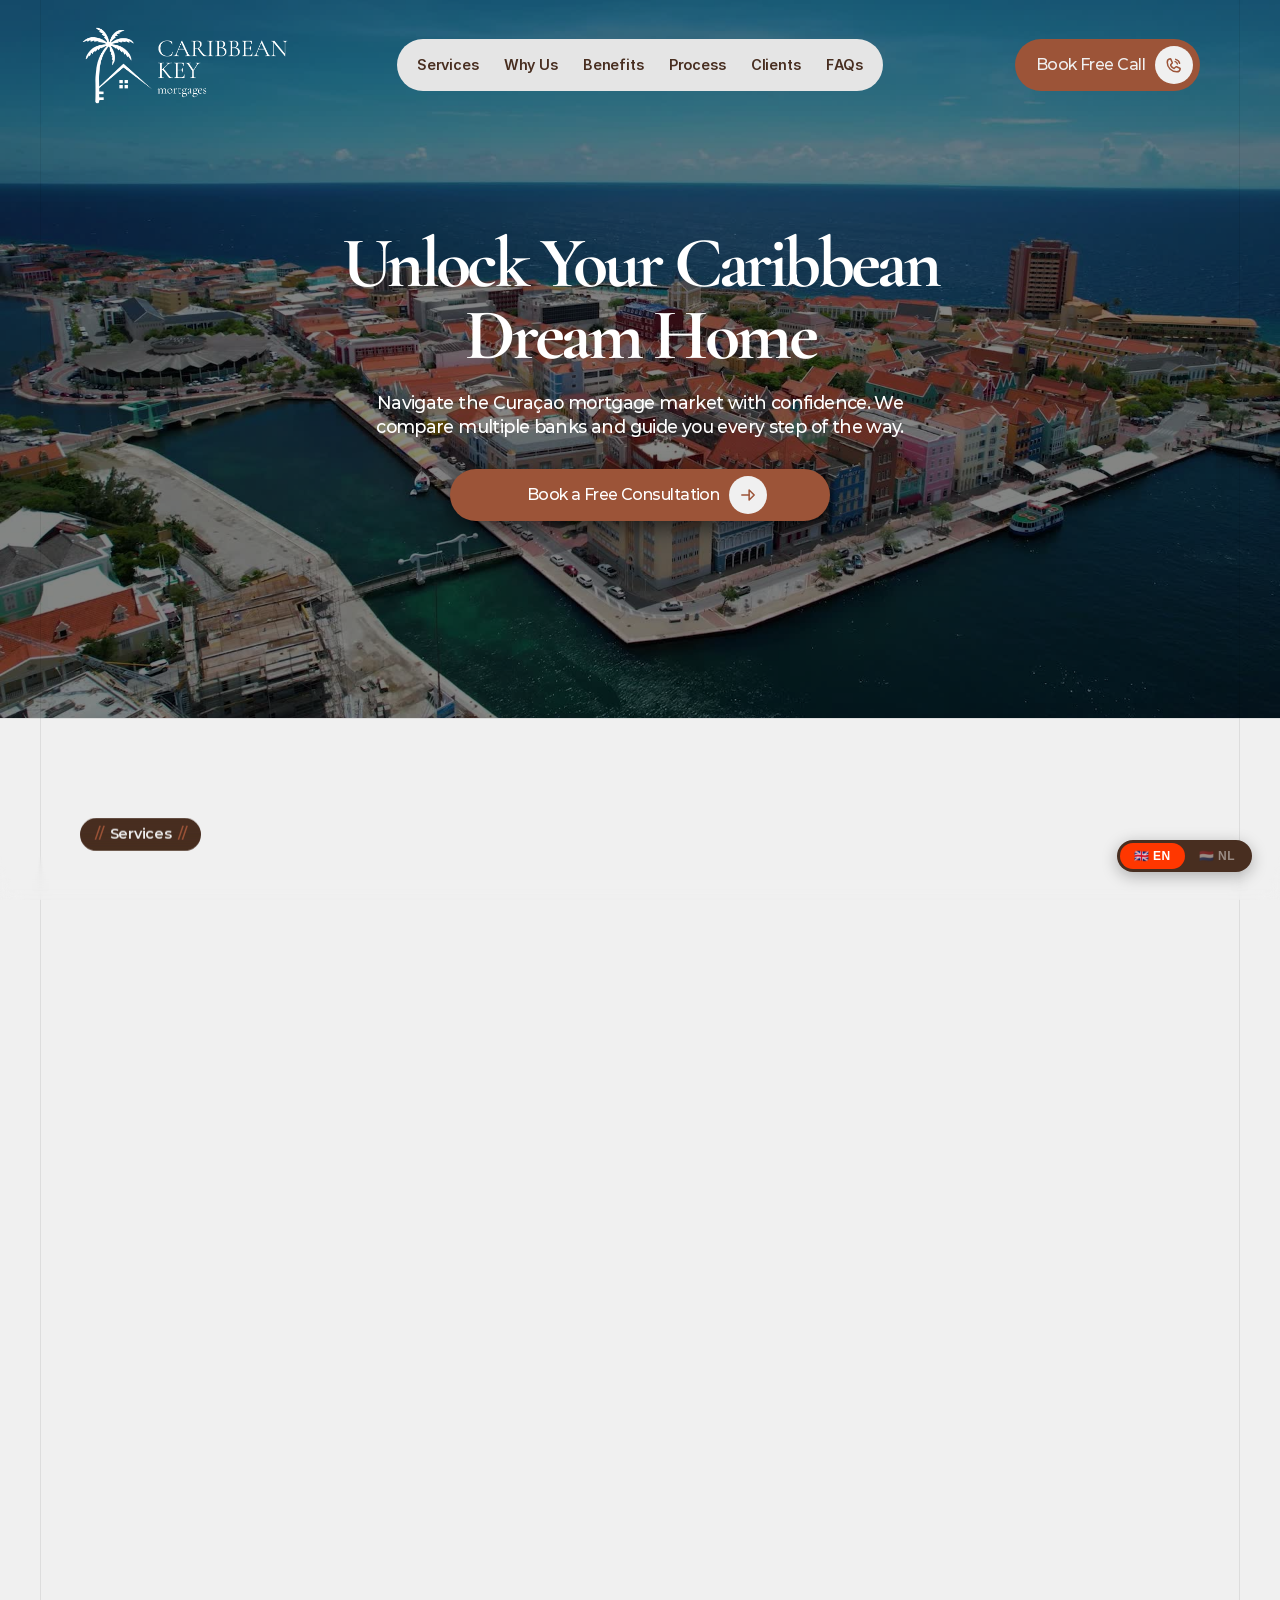
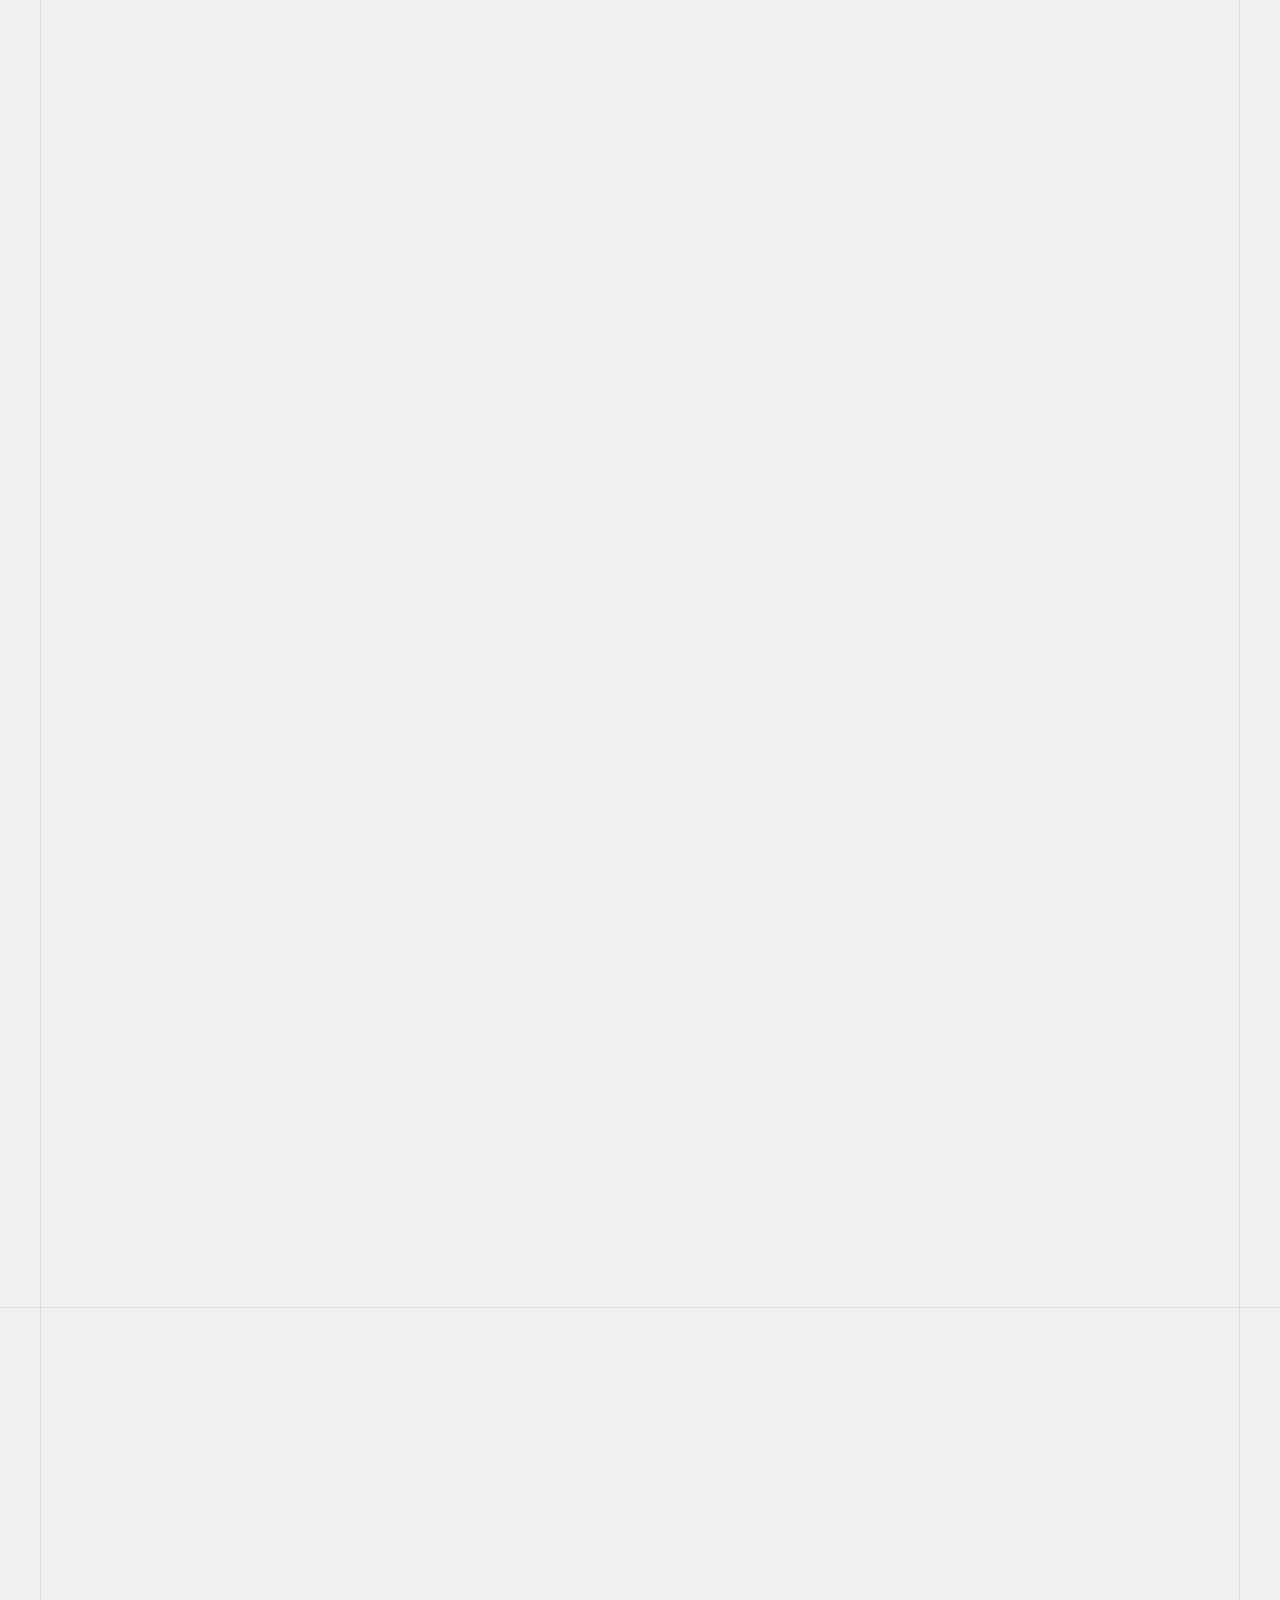
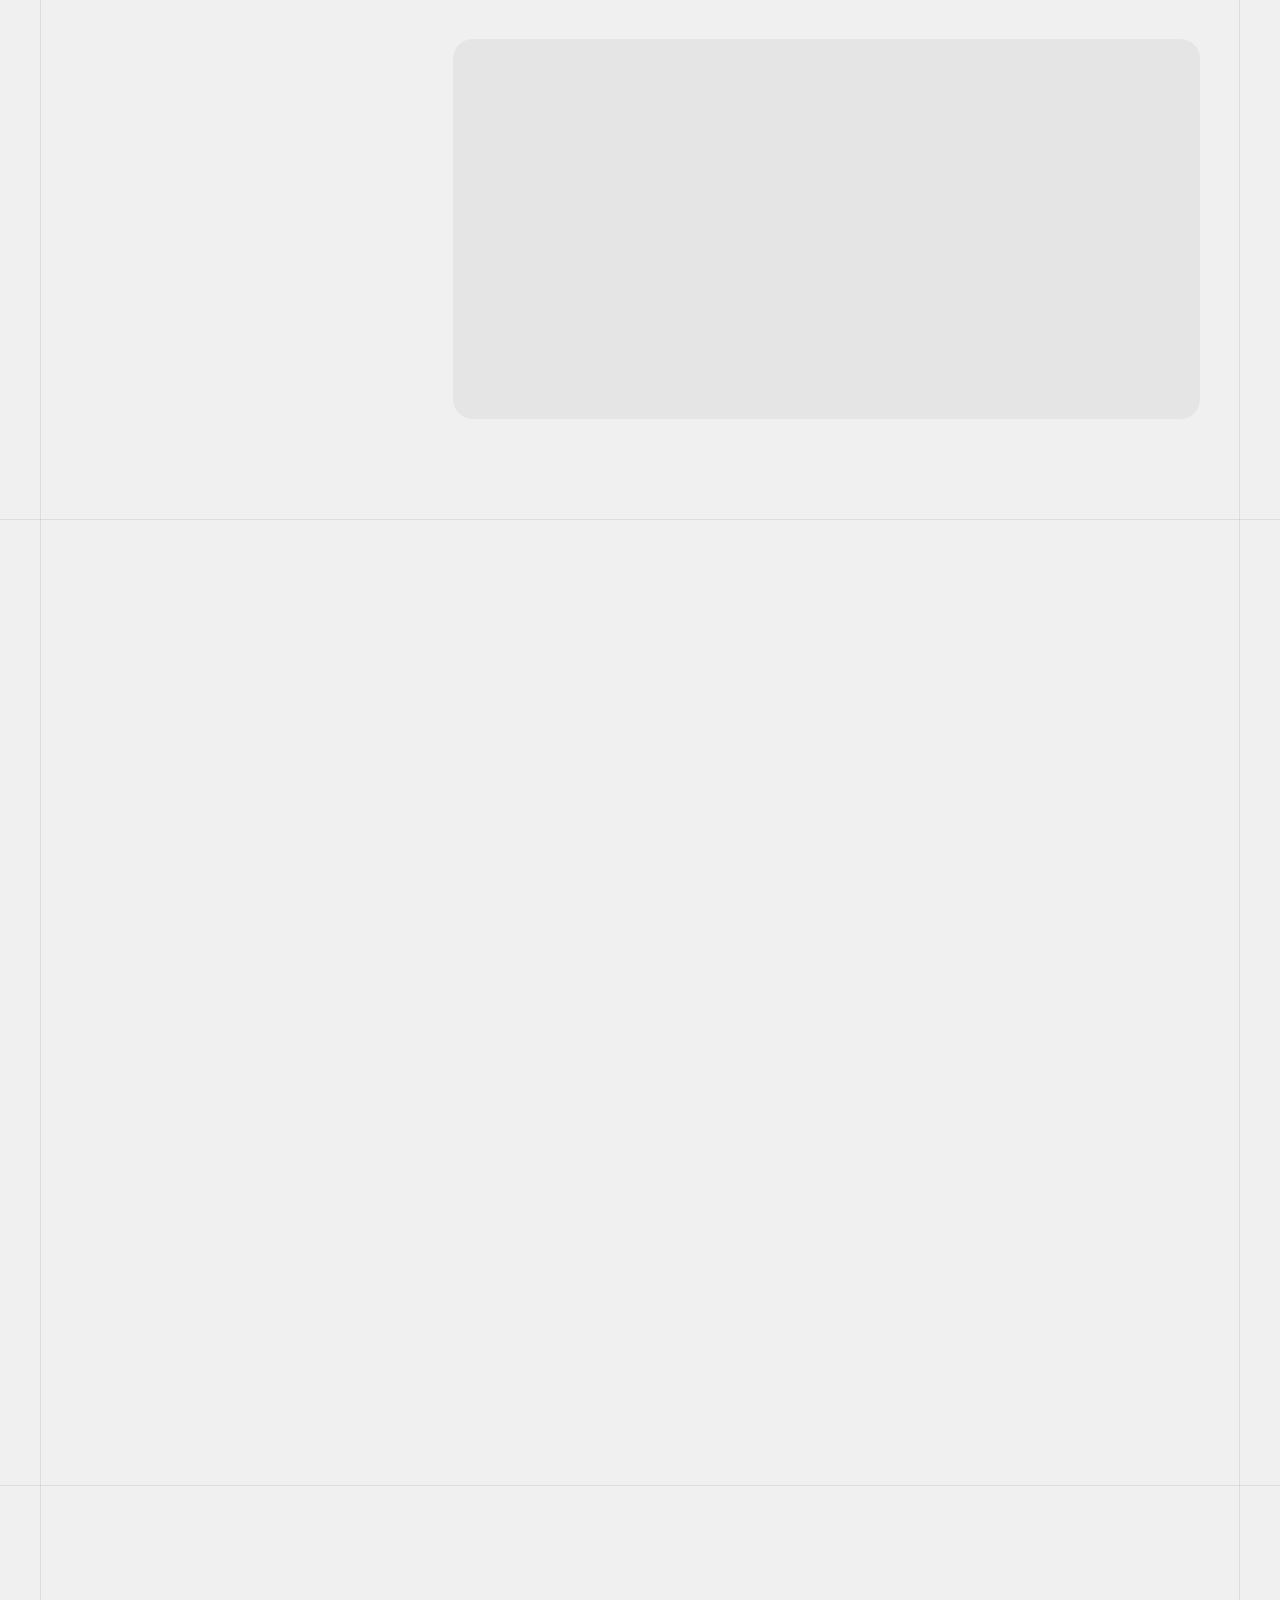
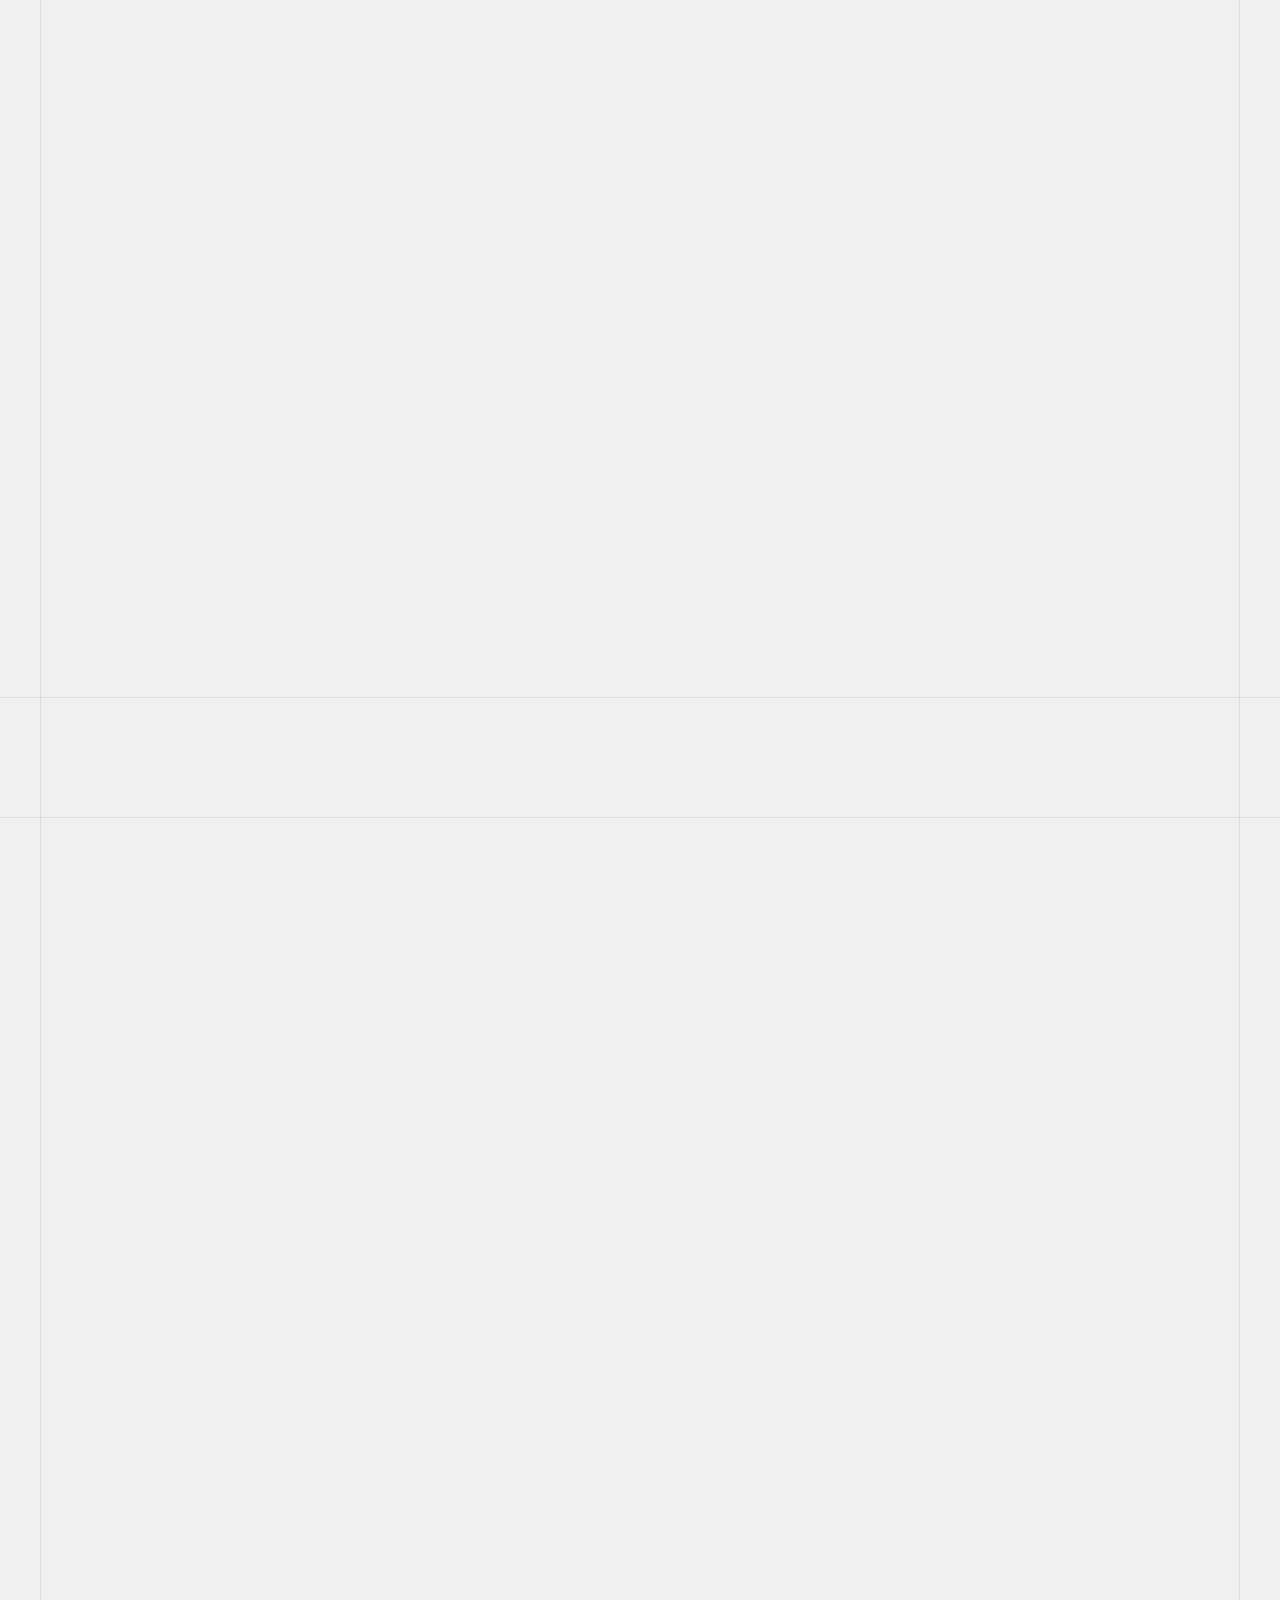
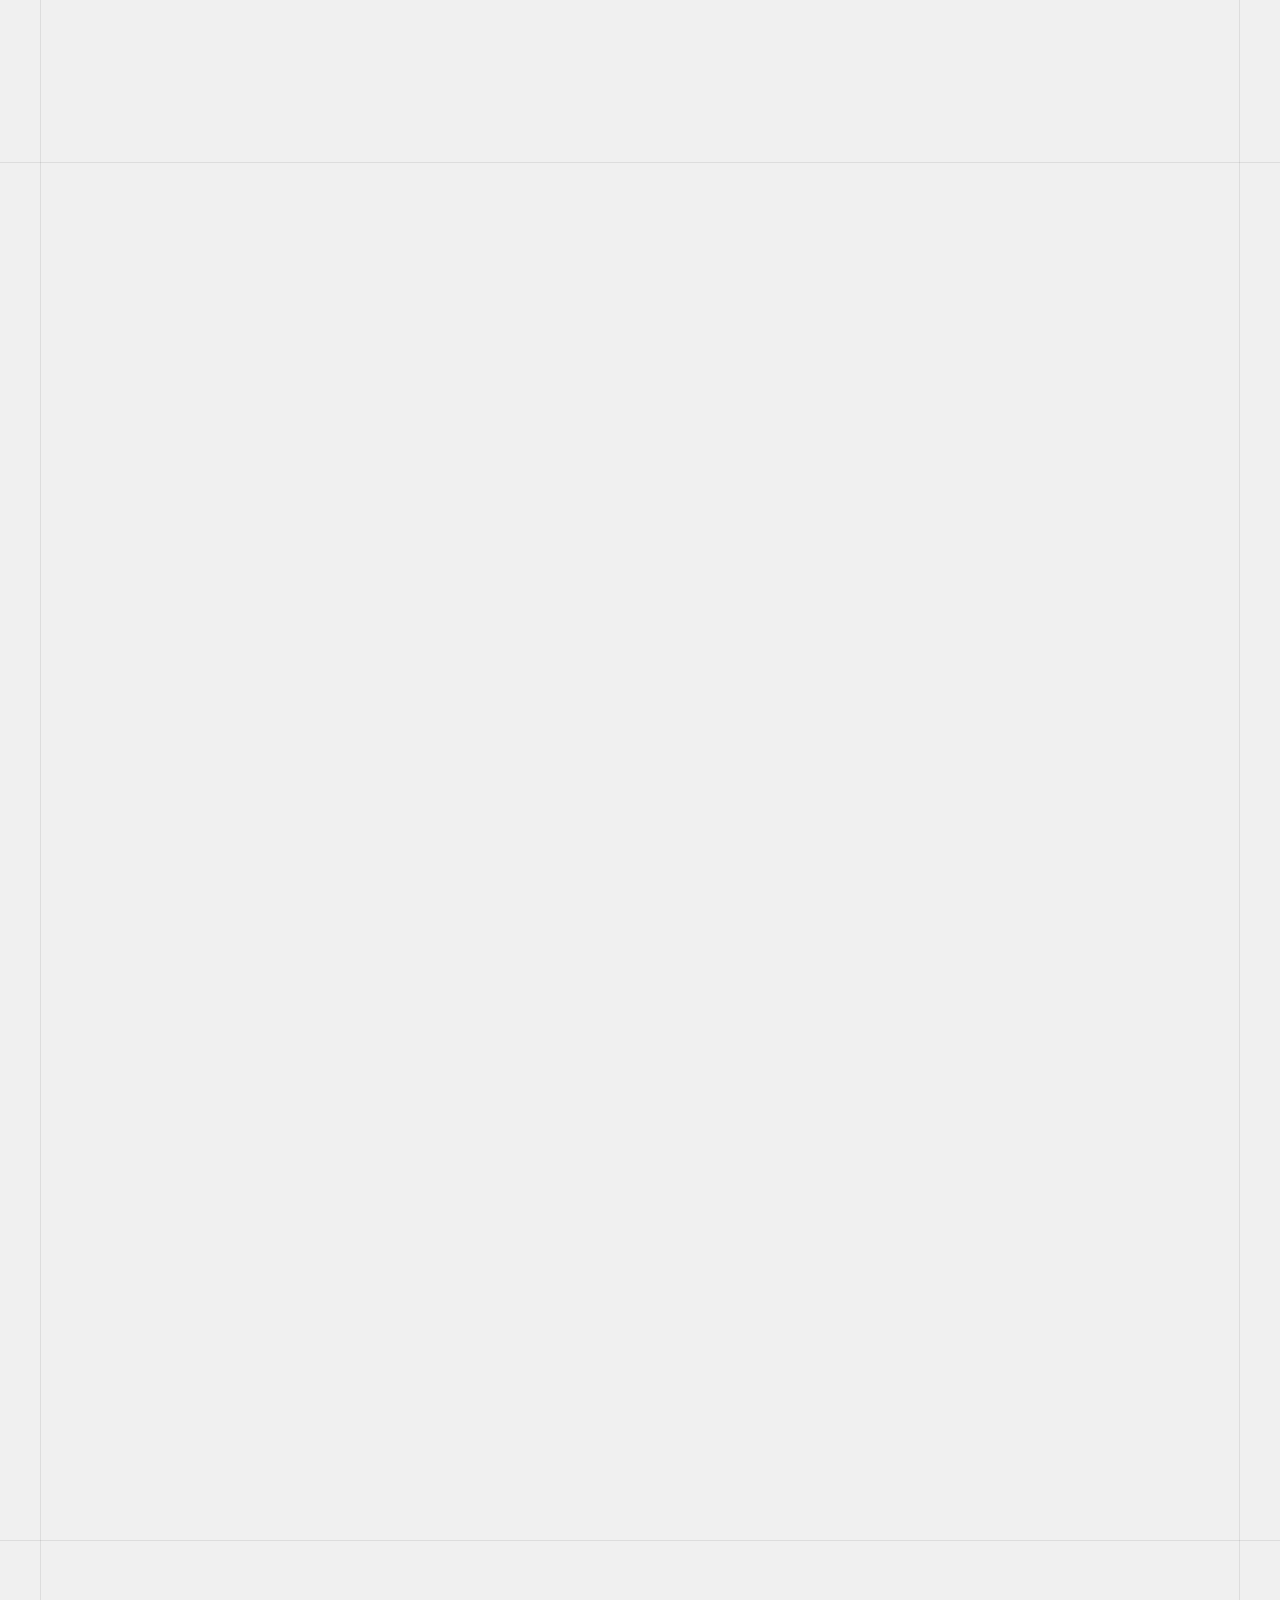
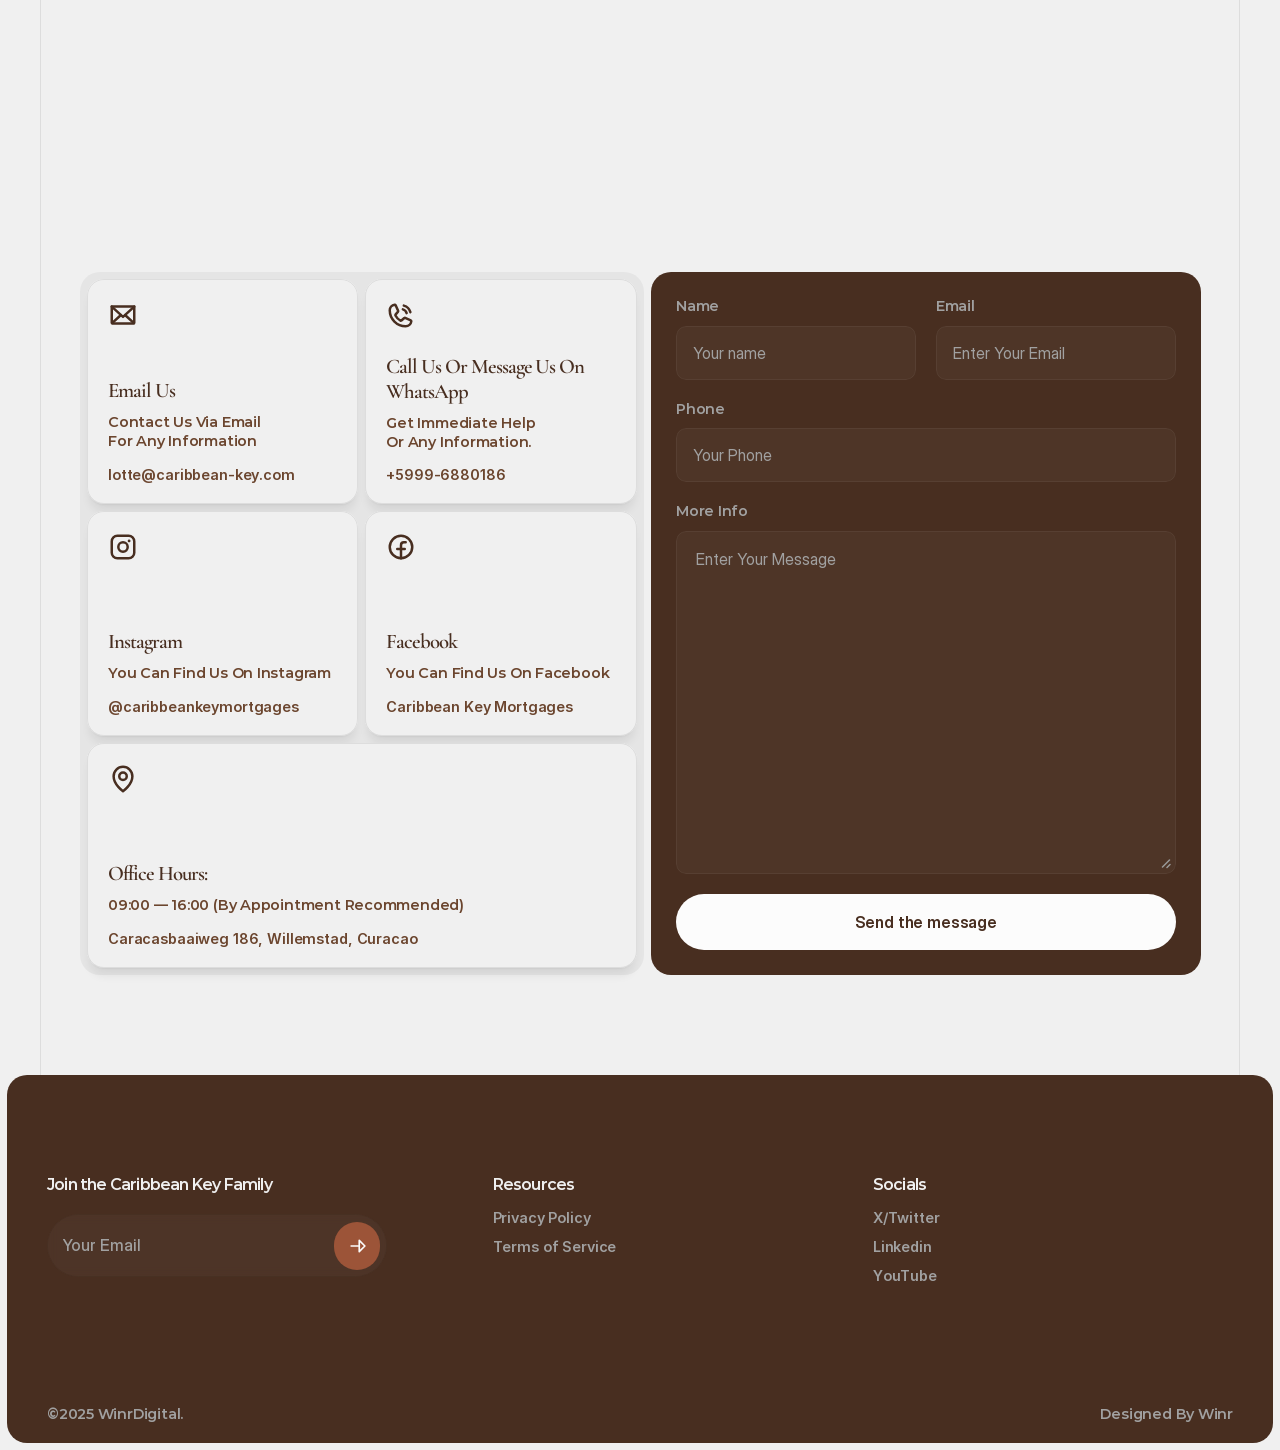
